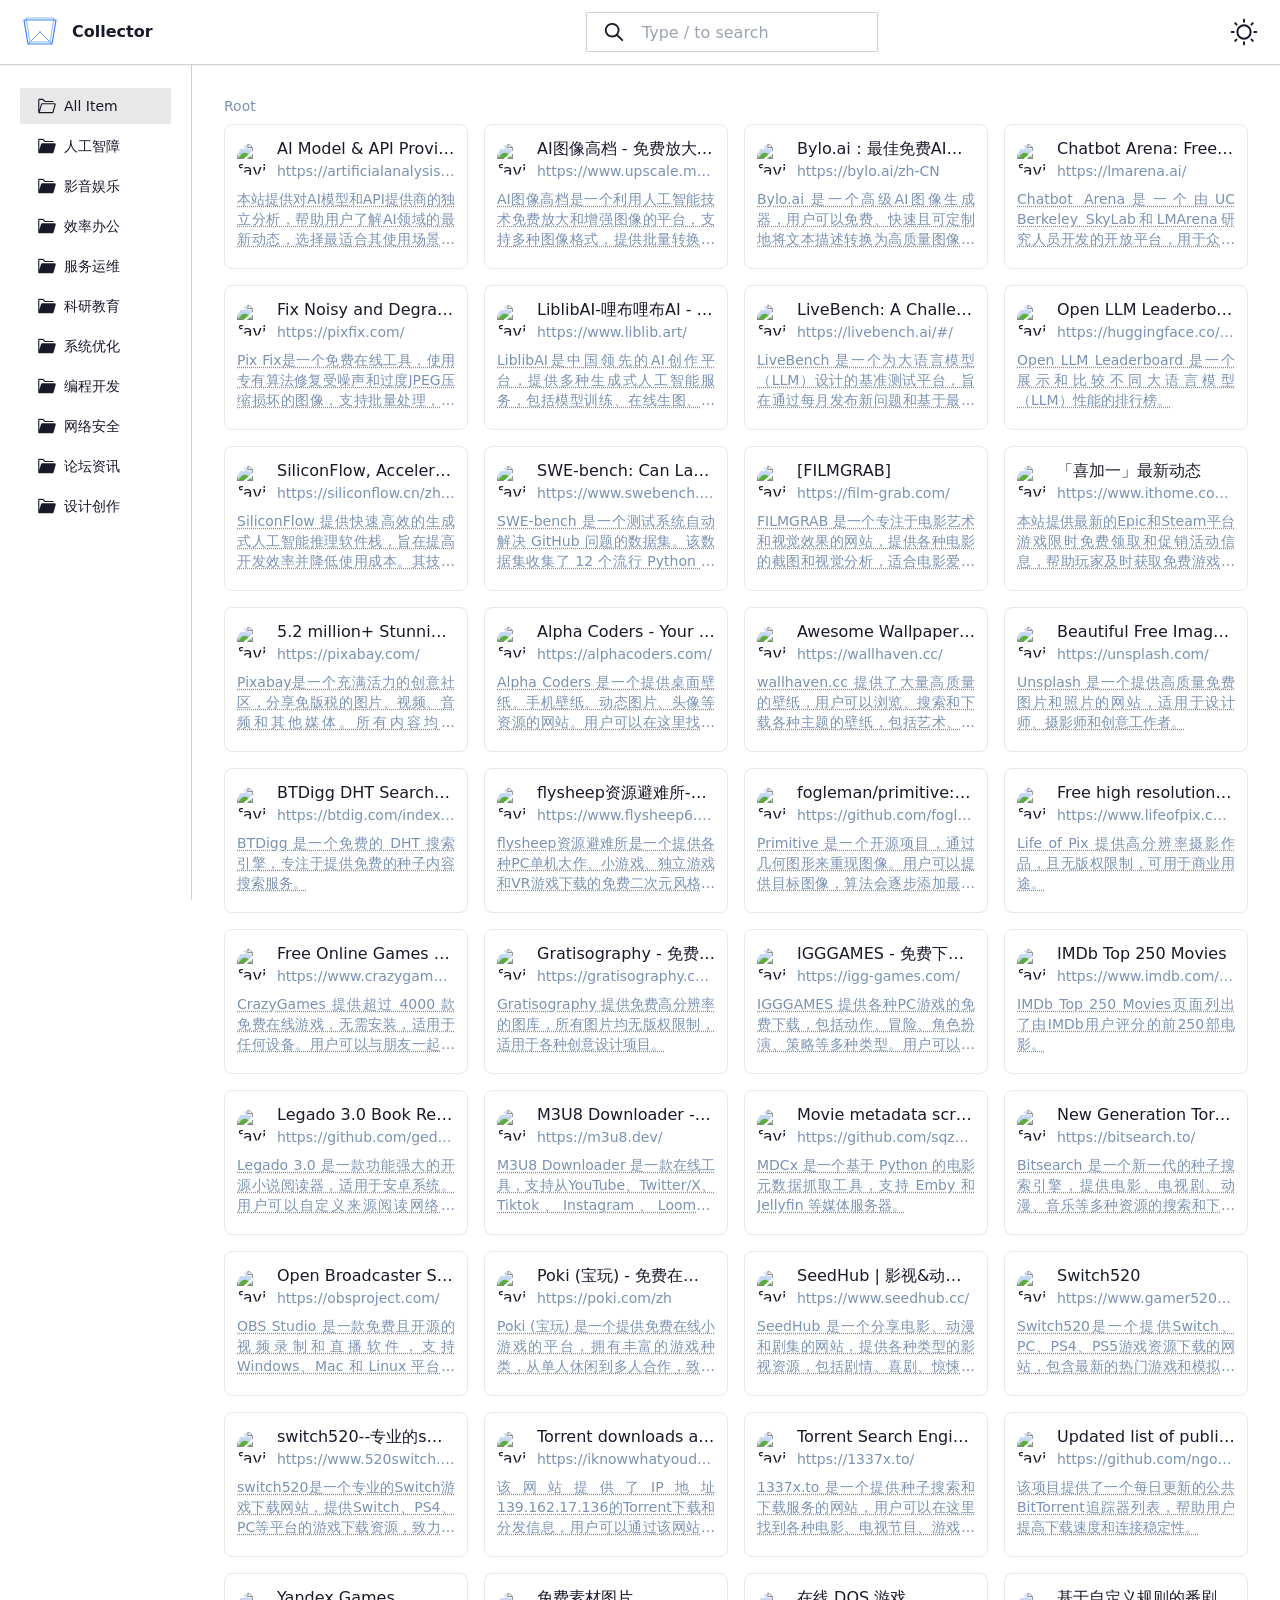
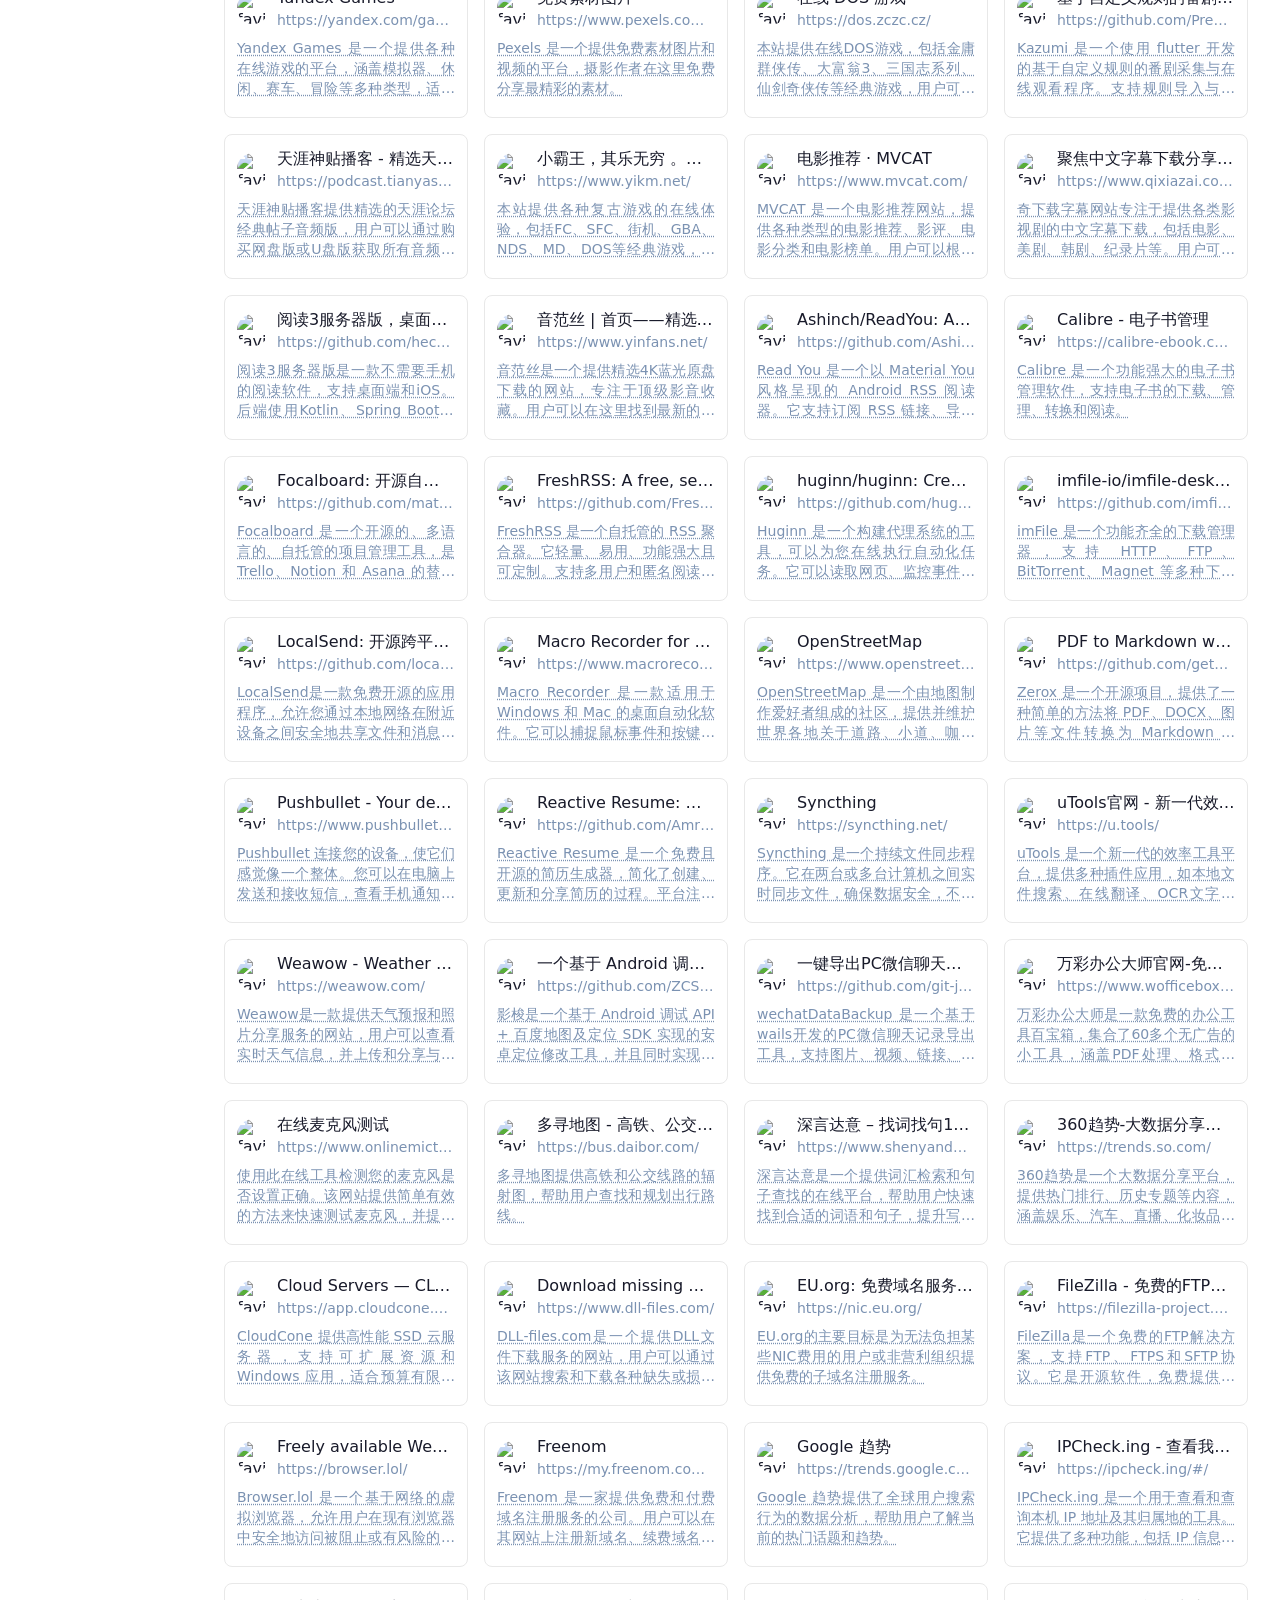
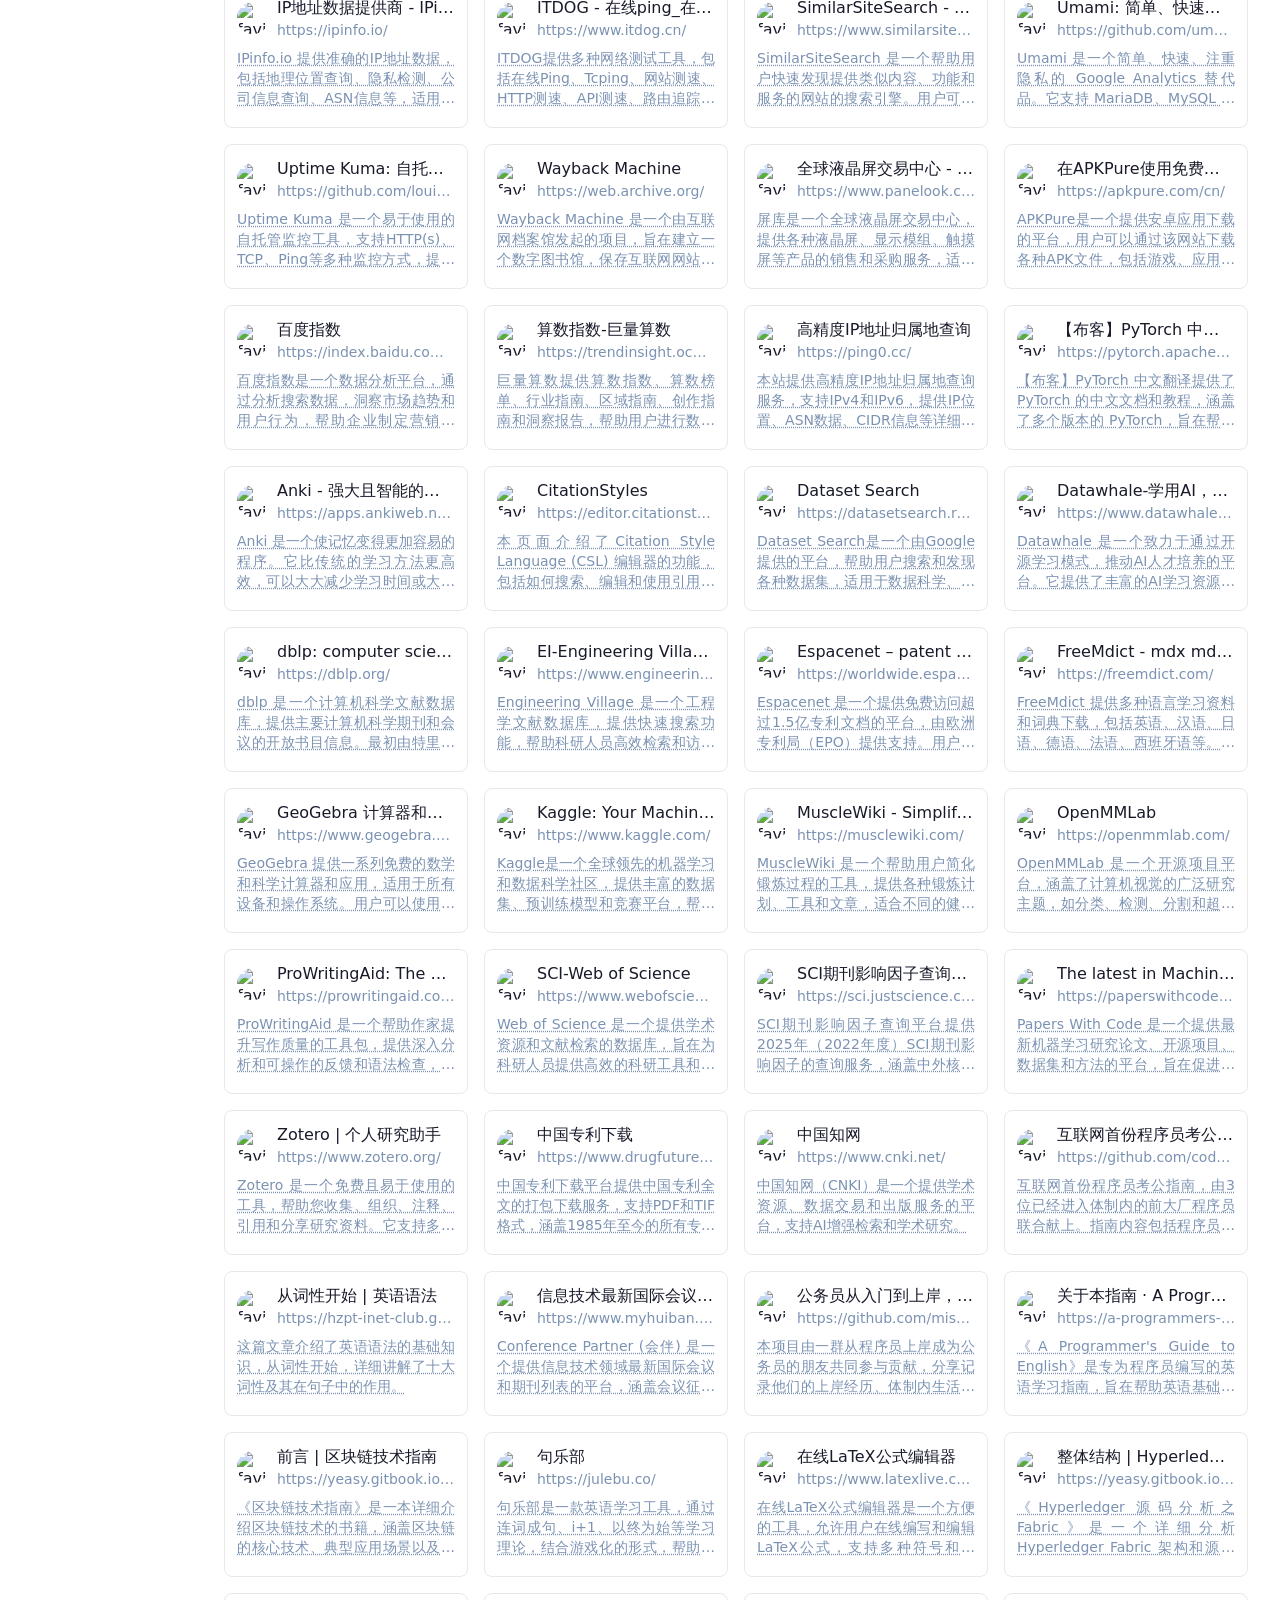
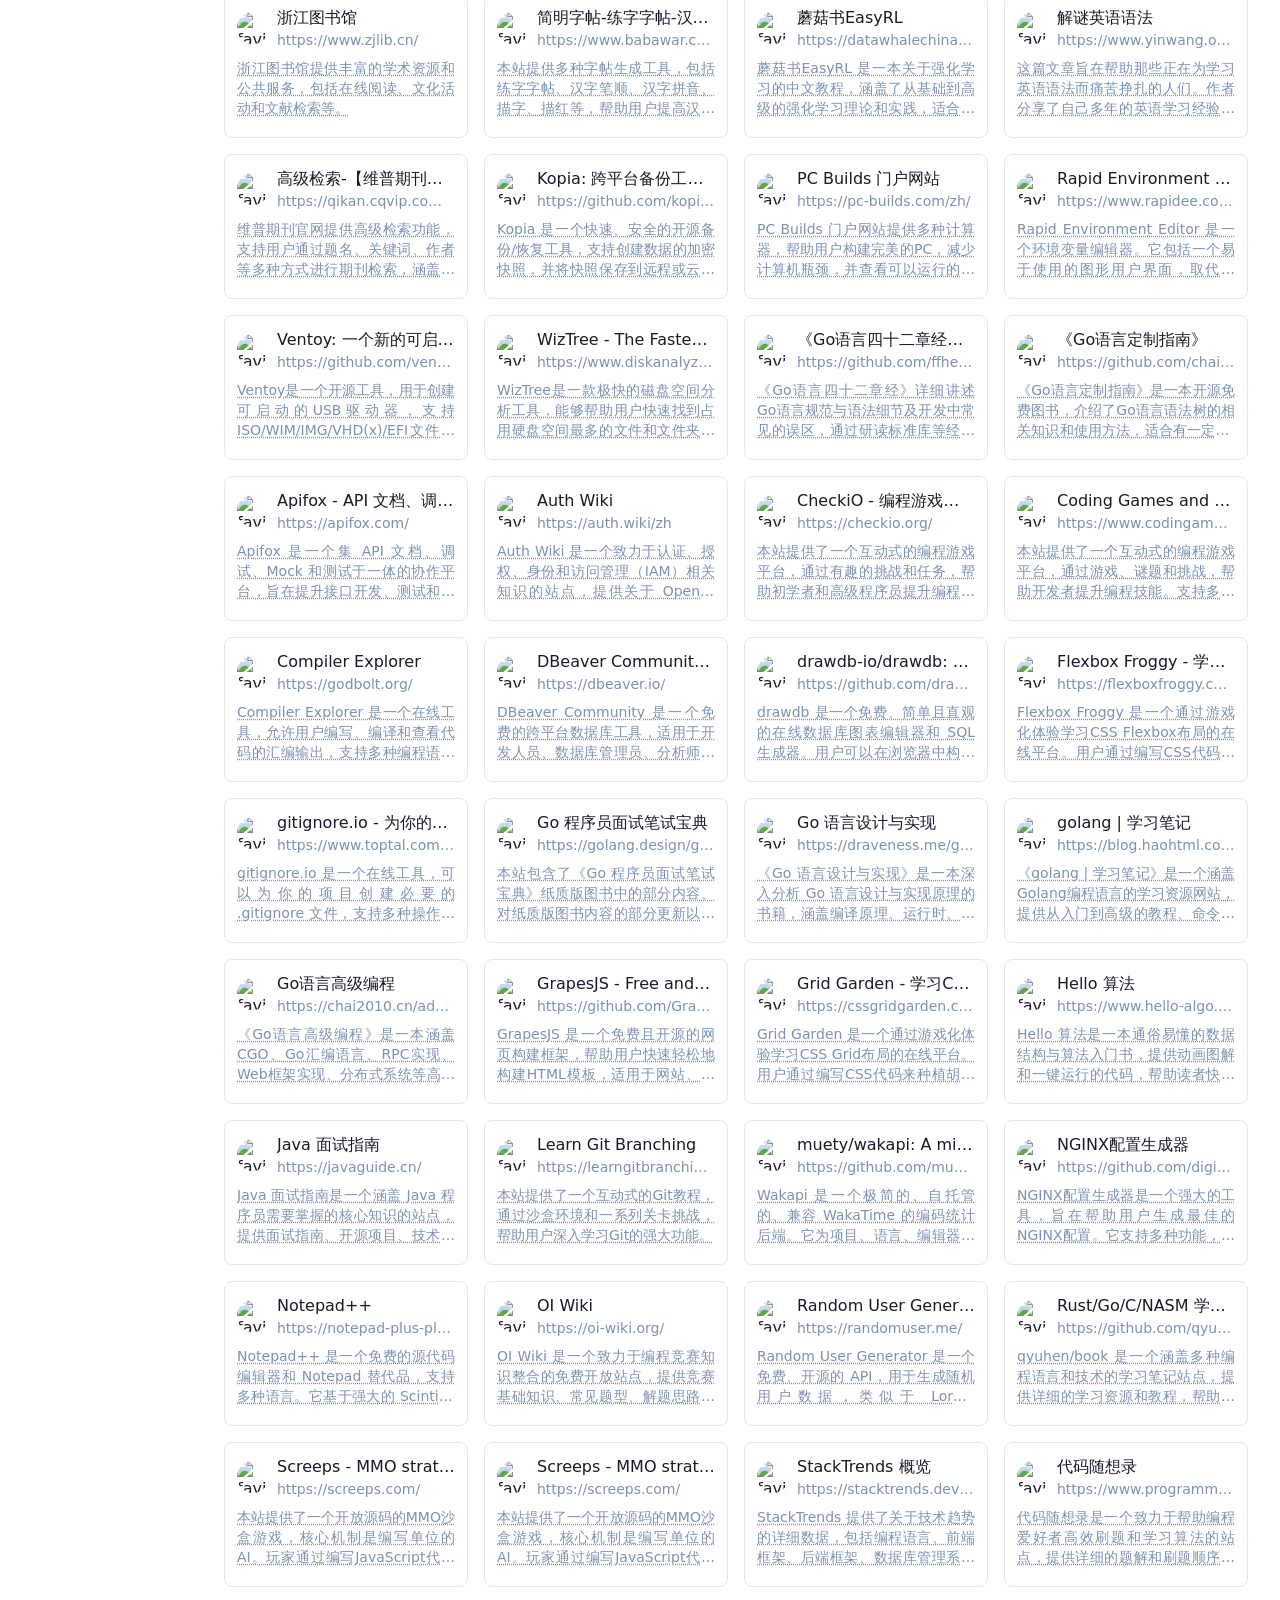
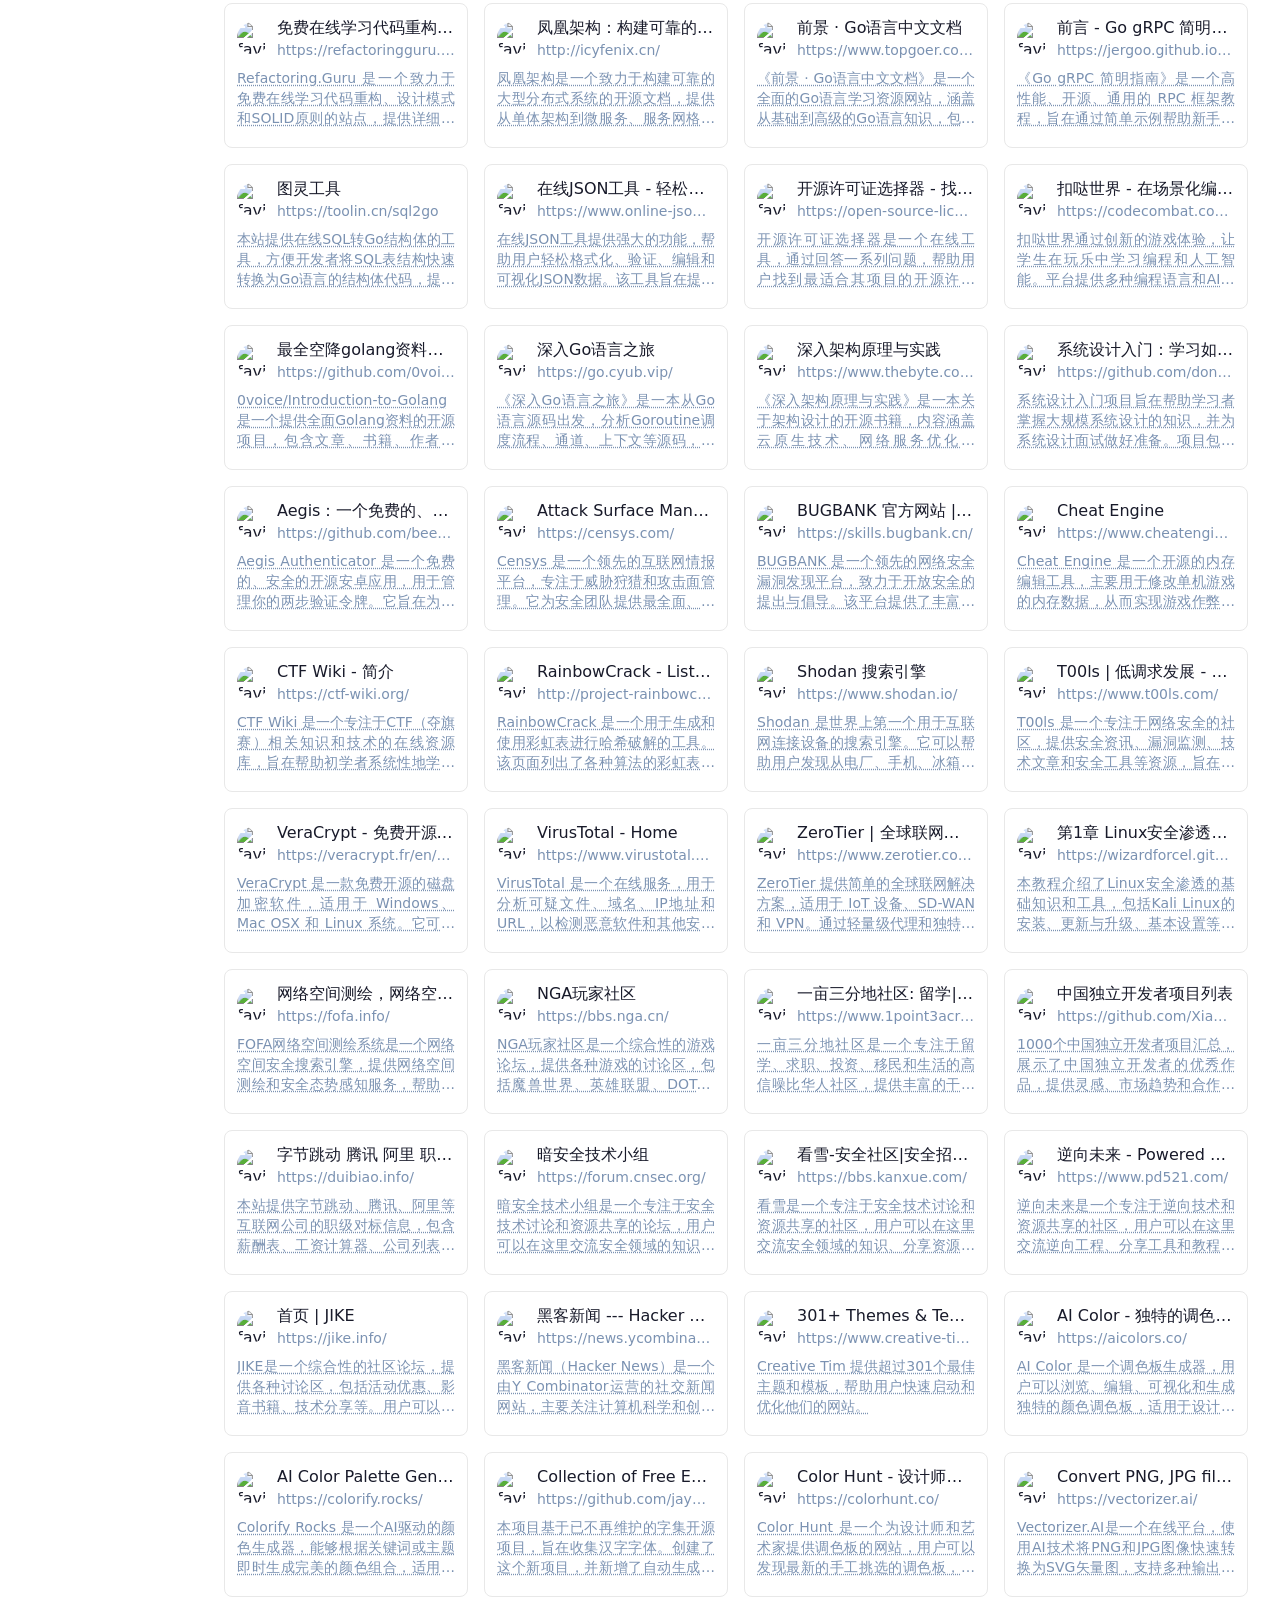
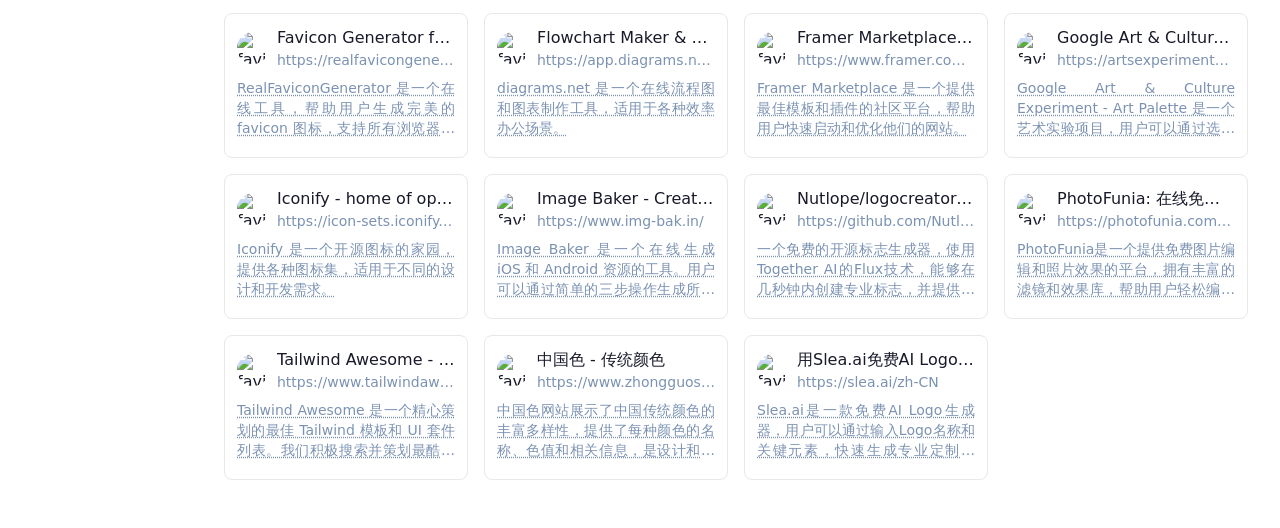
==== index.html @ 07ffb277 "Deploying to gh-pages from @ wefantasy/collector@87af1b76eba2224b1c9082d56508ee2ce9e72775 🚀" ====
<!doctype html>
<html lang="zh" dir="ltr">
	<head>
		<meta charset="utf-8" />
		<link rel="icon" href="./favicon.svg" />
		<meta name="viewport" content="width=device-width, initial-scale=1" />
		
		<link href="./_app/immutable/assets/0.CvCnv-1M.css" rel="stylesheet">
		<link rel="modulepreload" href="./_app/immutable/entry/start.BbPpZw6M.js">
		<link rel="modulepreload" href="./_app/immutable/chunks/1WNNp9eC.js">
		<link rel="modulepreload" href="./_app/immutable/chunks/D-Pk5wHr.js">
		<link rel="modulepreload" href="./_app/immutable/chunks/DCoxCnLo.js">
		<link rel="modulepreload" href="./_app/immutable/entry/app.DQoIDzy4.js">
		<link rel="modulepreload" href="./_app/immutable/chunks/DAinFpxO.js">
		<link rel="modulepreload" href="./_app/immutable/chunks/DB3QmcoM.js">
		<link rel="modulepreload" href="./_app/immutable/chunks/6rHG9aL1.js">
		<link rel="modulepreload" href="./_app/immutable/chunks/o7Ia18Yw.js">
		<link rel="modulepreload" href="./_app/immutable/chunks/DOQhGxfQ.js">
		<link rel="modulepreload" href="./_app/immutable/chunks/BMSumxwv.js">
		<link rel="modulepreload" href="./_app/immutable/chunks/B4nL1jio.js">
		<link rel="modulepreload" href="./_app/immutable/nodes/0.DgELywZ9.js">
		<link rel="modulepreload" href="./_app/immutable/chunks/DEiftDjV.js">
		<link rel="modulepreload" href="./_app/immutable/chunks/BmJGrEZt.js">
		<link rel="modulepreload" href="./_app/immutable/nodes/2.tJk9OcYy.js"><!--[--><!--[--><!--[--><!--[--><link rel="alternate" hreflang="zh" href="http://sveltekit-prerender/"><link rel="alternate" hreflang="en" href="http://sveltekit-prerender/en/"><!--]--><!--]--><!--]--><!--]--><!--[--><!--]--><title>Collector</title>
	</head>
	<body data-sveltekit-preload-data="hover">
		<div style="display: contents"><!--[--><!--[--><!----><!----><!----><nav class="fixed top-0 z-50 w-full border-b border-base-300 bg-base-100 shadow-sm"><div class="px-3 py-3 lg:px-5 lg:pl-3"><div class="flex items-center justify-between"><div class="flex items-center justify-start rtl:justify-end"><label class="swap swap-rotate focus:outline-none sm:hidden"><input type="checkbox"> <span class="swap-off icon-[mynaui--menu-solid] fill-current" style="width: 32px; height: 32px;"></span> <span class="swap-on icon-[iconamoon--close-light] fill-current" style="width: 32px; height: 32px;"></span></label> <a href="/" class="group ms-2 flex md:me-24"><img src="./favicon.svg" class="me-3 h-10" alt="Collector Logo"> <span class="text-md hidden self-center font-semibold sm:block">Collector</span></a></div> <div class="flex items-center justify-end"><label class="input input-bordered flex h-10 items-center"><span class="icon-[fluent--search-12-regular]" style="width: 24px; height: 24px;"></span> <input id="searchInput" type="text" placeholder="Type / to search" class="input input-ghost w-full max-w-xs focus:border-none" value=""></label></div> <div class="flex items-center"><div class="ms-3 flex items-center"><label class="swap swap-rotate" data-toggle-theme="dark" data-act-class="swap-active"><span class="swap-off icon-[prime--sun]" style="width: 32px; height: 32px;"></span> <span class="swap-on icon-[solar--moon-bold-duotone]" style="width: 32px; height: 32px;"></span></label></div></div></div></div></nav> <!--[!--><!--]--> <aside class="fixed left-0 top-0 z-40 h-screen -translate-x-full border-r border-base-300 bg-base-100 pt-20 transition-transform sm:w-48 sm:translate-x-0" aria-label="Sidebar"><div class="h-full overflow-y-auto px-3 pb-4"><ul class="menu space-y-1"><li><a href="/" class="group flex cursor-pointer items-center hover:bg-base-200 bg-base-200"><span class="icon-[clarity--folder-open-line]" style="width: 20px; height: 20px;"></span> <span>All Item</span></a></li> <!--[--><!--[--><li><a href="/" class="group flex cursor-pointer items-center hover:bg-base-200 "><span class="icon-[clarity--folder-open-solid]" style="width: 20px; height: 20px;"></span> <span>人工智障</span></a></li><!--]--><!--[--><li><a href="/" class="group flex cursor-pointer items-center hover:bg-base-200 "><span class="icon-[clarity--folder-open-solid]" style="width: 20px; height: 20px;"></span> <span>影音娱乐</span></a></li><!--]--><!--[--><li><a href="/" class="group flex cursor-pointer items-center hover:bg-base-200 "><span class="icon-[clarity--folder-open-solid]" style="width: 20px; height: 20px;"></span> <span>效率办公</span></a></li><!--]--><!--[--><li><a href="/" class="group flex cursor-pointer items-center hover:bg-base-200 "><span class="icon-[clarity--folder-open-solid]" style="width: 20px; height: 20px;"></span> <span>服务运维</span></a></li><!--]--><!--[--><li><a href="/" class="group flex cursor-pointer items-center hover:bg-base-200 "><span class="icon-[clarity--folder-open-solid]" style="width: 20px; height: 20px;"></span> <span>科研教育</span></a></li><!--]--><!--[--><li><a href="/" class="group flex cursor-pointer items-center hover:bg-base-200 "><span class="icon-[clarity--folder-open-solid]" style="width: 20px; height: 20px;"></span> <span>系统优化</span></a></li><!--]--><!--[--><li><a href="/" class="group flex cursor-pointer items-center hover:bg-base-200 "><span class="icon-[clarity--folder-open-solid]" style="width: 20px; height: 20px;"></span> <span>编程开发</span></a></li><!--]--><!--[--><li><a href="/" class="group flex cursor-pointer items-center hover:bg-base-200 "><span class="icon-[clarity--folder-open-solid]" style="width: 20px; height: 20px;"></span> <span>网络安全</span></a></li><!--]--><!--[--><li><a href="/" class="group flex cursor-pointer items-center hover:bg-base-200 "><span class="icon-[clarity--folder-open-solid]" style="width: 20px; height: 20px;"></span> <span>论坛资讯</span></a></li><!--]--><!--[--><li><a href="/" class="group flex cursor-pointer items-center hover:bg-base-200 "><span class="icon-[clarity--folder-open-solid]" style="width: 20px; height: 20px;"></span> <span>设计创作</span></a></li><!--]--><!--]--></ul></div></aside> <div class="p-4 sm:ml-48"><div class="mt-14 rounded-lg p-4"><div class="breadcrumbs text-sm text-secondary"><ul><li><a href="/" class="cursor-pointer">Root</a></li> <!--[--><!--]--></ul></div> <div class="mb-4 grid grid-cols-2 gap-2 sm:grid-cols-4 md:grid-cols-8 md:gap-4"><!--[--><!--[!--><div class="col-span-2 rounded-lg border border-base-200 bg-base-100 p-3"><a class="group flex cursor-pointer items-center gap-2" href="https://artificialanalysis.ai/" target="_blank"><img src="https://www.google.com/s2/favicons?domain=https://artificialanalysis.ai/&amp;sz=32" alt="favicon" class="h-8 w-8 rounded-full transition-transform duration-500 group-hover:rotate-[360deg]"> <div class="min-w-0 flex-1"><h2 class="text-md overflow-hidden truncate whitespace-nowrap">AI Model &amp; API Providers Analysis</h2> <p class="overflow-hidden truncate whitespace-nowrap text-sm text-secondary">https://artificialanalysis.ai/</p></div></a> <div class="tooltip" data-tip="本站提供对AI模型和API提供商的独立分析，帮助用户了解AI领域的最新动态，选择最适合其使用场景的模型和提供商。"><p class="mt-2 line-clamp-3 text-justify text-sm text-secondary underline decoration-dotted underline-offset-2">本站提供对AI模型和API提供商的独立分析，帮助用户了解AI领域的最新动态，选择最适合其使用场景的模型和提供商。</p></div></div><!--]--><!--[!--><div class="col-span-2 rounded-lg border border-base-200 bg-base-100 p-3"><a class="group flex cursor-pointer items-center gap-2" href="https://www.upscale.media/zh" target="_blank"><img src="https://www.google.com/s2/favicons?domain=https://www.upscale.media/zh&amp;sz=32" alt="favicon" class="h-8 w-8 rounded-full transition-transform duration-500 group-hover:rotate-[360deg]"> <div class="min-w-0 flex-1"><h2 class="text-md overflow-hidden truncate whitespace-nowrap">AI图像高档 - 免费放大和增强您的照片</h2> <p class="overflow-hidden truncate whitespace-nowrap text-sm text-secondary">https://www.upscale.media/zh</p></div></a> <div class="tooltip" data-tip="AI图像高档是一个利用人工智能技术免费放大和增强图像的平台，支持多种图像格式，提供批量转换和API集成等功能，帮助用户提升图像质量。"><p class="mt-2 line-clamp-3 text-justify text-sm text-secondary underline decoration-dotted underline-offset-2">AI图像高档是一个利用人工智能技术免费放大和增强图像的平台，支持多种图像格式，提供批量转换和API集成等功能，帮助用户提升图像质量。</p></div></div><!--]--><!--[!--><div class="col-span-2 rounded-lg border border-base-200 bg-base-100 p-3"><a class="group flex cursor-pointer items-center gap-2" href="https://bylo.ai/zh-CN" target="_blank"><img src="https://www.google.com/s2/favicons?domain=https://bylo.ai/zh-CN&amp;sz=32" alt="favicon" class="h-8 w-8 rounded-full transition-transform duration-500 group-hover:rotate-[360deg]"> <div class="min-w-0 flex-1"><h2 class="text-md overflow-hidden truncate whitespace-nowrap">Bylo.ai：最佳免费AI图像生成器</h2> <p class="overflow-hidden truncate whitespace-nowrap text-sm text-secondary">https://bylo.ai/zh-CN</p></div></a> <div class="tooltip" data-tip="Bylo.ai 是一个高级AI图像生成器，用户可以免费、快速且可定制地将文本描述转换为高质量图像。支持负面提示和多种模型（包括流行的Flux AI图像生成器），适用于需要精确控制视觉输出的用户。"><p class="mt-2 line-clamp-3 text-justify text-sm text-secondary underline decoration-dotted underline-offset-2">Bylo.ai 是一个高级AI图像生成器，用户可以免费、快速且可定制地将文本描述转换为高质量图像。支持负面提示和多种模型（包括流行的Flux AI图像生成器），适用于需要精确控制视觉输出的用户。</p></div></div><!--]--><!--[!--><div class="col-span-2 rounded-lg border border-base-200 bg-base-100 p-3"><a class="group flex cursor-pointer items-center gap-2" href="https://lmarena.ai/" target="_blank"><img src="https://www.google.com/s2/favicons?domain=https://lmarena.ai/&amp;sz=32" alt="favicon" class="h-8 w-8 rounded-full transition-transform duration-500 group-hover:rotate-[360deg]"> <div class="min-w-0 flex-1"><h2 class="text-md overflow-hidden truncate whitespace-nowrap">Chatbot Arena: Free AI Chat to Compare &amp; Test Best AI Chatbots</h2> <p class="overflow-hidden truncate whitespace-nowrap text-sm text-secondary">https://lmarena.ai/</p></div></a> <div class="tooltip" data-tip="Chatbot Arena是一个由UC Berkeley SkyLab和LMArena研究人员开发的开放平台，用于众包AI基准测试。该平台通过Bradley-Terry模型生成实时排行榜，评估最佳LLM和AI聊天机器人。"><p class="mt-2 line-clamp-3 text-justify text-sm text-secondary underline decoration-dotted underline-offset-2">Chatbot Arena是一个由UC Berkeley SkyLab和LMArena研究人员开发的开放平台，用于众包AI基准测试。该平台通过Bradley-Terry模型生成实时排行榜，评估最佳LLM和AI聊天机器人。</p></div></div><!--]--><!--[!--><div class="col-span-2 rounded-lg border border-base-200 bg-base-100 p-3"><a class="group flex cursor-pointer items-center gap-2" href="https://pixfix.com/" target="_blank"><img src="https://www.google.com/s2/favicons?domain=https://pixfix.com/&amp;sz=32" alt="favicon" class="h-8 w-8 rounded-full transition-transform duration-500 group-hover:rotate-[360deg]"> <div class="min-w-0 flex-1"><h2 class="text-md overflow-hidden truncate whitespace-nowrap">Fix Noisy and Degraded Images - Pix Fix</h2> <p class="overflow-hidden truncate whitespace-nowrap text-sm text-secondary">https://pixfix.com/</p></div></a> <div class="tooltip" data-tip="Pix Fix是一个免费在线工具，使用专有算法修复受噪声和过度JPEG压缩损坏的图像，支持批量处理，确保图像安全。"><p class="mt-2 line-clamp-3 text-justify text-sm text-secondary underline decoration-dotted underline-offset-2">Pix Fix是一个免费在线工具，使用专有算法修复受噪声和过度JPEG压缩损坏的图像，支持批量处理，确保图像安全。</p></div></div><!--]--><!--[!--><div class="col-span-2 rounded-lg border border-base-200 bg-base-100 p-3"><a class="group flex cursor-pointer items-center gap-2" href="https://www.liblib.art/" target="_blank"><img src="https://www.google.com/s2/favicons?domain=https://www.liblib.art/&amp;sz=32" alt="favicon" class="h-8 w-8 rounded-full transition-transform duration-500 group-hover:rotate-[360deg]"> <div class="min-w-0 flex-1"><h2 class="text-md overflow-hidden truncate whitespace-nowrap">LiblibAI-哩布哩布AI - 中国领先的AI创作平台</h2> <p class="overflow-hidden truncate whitespace-nowrap text-sm text-secondary">https://www.liblib.art/</p></div></a> <div class="tooltip" data-tip="LiblibAI是中国领先的AI创作平台，提供多种生成式人工智能服务，包括模型训练、在线生图、工作流等，帮助用户实现创作灵感。"><p class="mt-2 line-clamp-3 text-justify text-sm text-secondary underline decoration-dotted underline-offset-2">LiblibAI是中国领先的AI创作平台，提供多种生成式人工智能服务，包括模型训练、在线生图、工作流等，帮助用户实现创作灵感。</p></div></div><!--]--><!--[!--><div class="col-span-2 rounded-lg border border-base-200 bg-base-100 p-3"><a class="group flex cursor-pointer items-center gap-2" href="https://livebench.ai/#/" target="_blank"><img src="https://www.google.com/s2/favicons?domain=https://livebench.ai/#/&amp;sz=32" alt="favicon" class="h-8 w-8 rounded-full transition-transform duration-500 group-hover:rotate-[360deg]"> <div class="min-w-0 flex-1"><h2 class="text-md overflow-hidden truncate whitespace-nowrap">LiveBench: A Challenging, Contamination-Free LLM Benchmark</h2> <p class="overflow-hidden truncate whitespace-nowrap text-sm text-secondary">https://livebench.ai/#/</p></div></a> <div class="tooltip" data-tip="LiveBench 是一个为大语言模型（LLM）设计的基准测试平台，旨在通过每月发布新问题和基于最新数据集、论文、新闻文章和电影简介的问题来限制潜在的污染。每个问题都有可验证的客观答案，允许准确和自动评分。"><p class="mt-2 line-clamp-3 text-justify text-sm text-secondary underline decoration-dotted underline-offset-2">LiveBench 是一个为大语言模型（LLM）设计的基准测试平台，旨在通过每月发布新问题和基于最新数据集、论文、新闻文章和电影简介的问题来限制潜在的污染。每个问题都有可验证的客观答案，允许准确和自动评分。</p></div></div><!--]--><!--[!--><div class="col-span-2 rounded-lg border border-base-200 bg-base-100 p-3"><a class="group flex cursor-pointer items-center gap-2" href="https://huggingface.co/spaces/open-llm-leaderboard/open_llm_leaderboard#/" target="_blank"><img src="https://www.google.com/s2/favicons?domain=https://huggingface.co/spaces/open-llm-leaderboard/open_llm_leaderboard#/&amp;sz=32" alt="favicon" class="h-8 w-8 rounded-full transition-transform duration-500 group-hover:rotate-[360deg]"> <div class="min-w-0 flex-1"><h2 class="text-md overflow-hidden truncate whitespace-nowrap">Open LLM Leaderboard</h2> <p class="overflow-hidden truncate whitespace-nowrap text-sm text-secondary">https://huggingface.co/spaces/open-llm-leaderboard/open_llm_leaderboard#/</p></div></a> <div class="tooltip" data-tip="Open LLM Leaderboard 是一个展示和比较不同大语言模型（LLM）性能的排行榜。"><p class="mt-2 line-clamp-3 text-justify text-sm text-secondary underline decoration-dotted underline-offset-2">Open LLM Leaderboard 是一个展示和比较不同大语言模型（LLM）性能的排行榜。</p></div></div><!--]--><!--[!--><div class="col-span-2 rounded-lg border border-base-200 bg-base-100 p-3"><a class="group flex cursor-pointer items-center gap-2" href="https://siliconflow.cn/zh-cn/" target="_blank"><img src="https://www.google.com/s2/favicons?domain=https://siliconflow.cn/zh-cn/&amp;sz=32" alt="favicon" class="h-8 w-8 rounded-full transition-transform duration-500 group-hover:rotate-[360deg]"> <div class="min-w-0 flex-1"><h2 class="text-md overflow-hidden truncate whitespace-nowrap">SiliconFlow, Accelerate AGI to Benefit Humanity</h2> <p class="overflow-hidden truncate whitespace-nowrap text-sm text-secondary">https://siliconflow.cn/zh-cn/</p></div></a> <div class="tooltip" data-tip="SiliconFlow 提供快速高效的生成式人工智能推理软件栈，旨在提高开发效率并降低使用成本。其技术栈包括快速图像生成能力和低时延高吞吐的LLM推理能力。"><p class="mt-2 line-clamp-3 text-justify text-sm text-secondary underline decoration-dotted underline-offset-2">SiliconFlow 提供快速高效的生成式人工智能推理软件栈，旨在提高开发效率并降低使用成本。其技术栈包括快速图像生成能力和低时延高吞吐的LLM推理能力。</p></div></div><!--]--><!--[!--><div class="col-span-2 rounded-lg border border-base-200 bg-base-100 p-3"><a class="group flex cursor-pointer items-center gap-2" href="https://www.swebench.com/" target="_blank"><img src="https://www.google.com/s2/favicons?domain=https://www.swebench.com/&amp;sz=32" alt="favicon" class="h-8 w-8 rounded-full transition-transform duration-500 group-hover:rotate-[360deg]"> <div class="min-w-0 flex-1"><h2 class="text-md overflow-hidden truncate whitespace-nowrap">SWE-bench: Can Language Models Resolve Real-World GitHub Issues?</h2> <p class="overflow-hidden truncate whitespace-nowrap text-sm text-secondary">https://www.swebench.com/</p></div></a> <div class="tooltip" data-tip="SWE-bench 是一个测试系统自动解决 GitHub 问题的数据集。该数据集收集了 12 个流行 Python 仓库中的 2294 个 Issue-Pull Request 对。评估通过单元测试验证，使用 PR 后的行为作为参考解决方案。"><p class="mt-2 line-clamp-3 text-justify text-sm text-secondary underline decoration-dotted underline-offset-2">SWE-bench 是一个测试系统自动解决 GitHub 问题的数据集。该数据集收集了 12 个流行 Python 仓库中的 2294 个 Issue-Pull Request 对。评估通过单元测试验证，使用 PR 后的行为作为参考解决方案。</p></div></div><!--]--><!--[!--><div class="col-span-2 rounded-lg border border-base-200 bg-base-100 p-3"><a class="group flex cursor-pointer items-center gap-2" href="https://film-grab.com/" target="_blank"><img src="https://www.google.com/s2/favicons?domain=https://film-grab.com/&amp;sz=32" alt="favicon" class="h-8 w-8 rounded-full transition-transform duration-500 group-hover:rotate-[360deg]"> <div class="min-w-0 flex-1"><h2 class="text-md overflow-hidden truncate whitespace-nowrap">[FILMGRAB]</h2> <p class="overflow-hidden truncate whitespace-nowrap text-sm text-secondary">https://film-grab.com/</p></div></a> <div class="tooltip" data-tip="FILMGRAB 是一个专注于电影艺术和视觉效果的网站，提供各种电影的截图和视觉分析，适合电影爱好者和研究者。"><p class="mt-2 line-clamp-3 text-justify text-sm text-secondary underline decoration-dotted underline-offset-2">FILMGRAB 是一个专注于电影艺术和视觉效果的网站，提供各种电影的截图和视觉分析，适合电影爱好者和研究者。</p></div></div><!--]--><!--[!--><div class="col-span-2 rounded-lg border border-base-200 bg-base-100 p-3"><a class="group flex cursor-pointer items-center gap-2" href="https://www.ithome.com/zt/xijiayi" target="_blank"><img src="https://www.google.com/s2/favicons?domain=https://www.ithome.com/zt/xijiayi&amp;sz=32" alt="favicon" class="h-8 w-8 rounded-full transition-transform duration-500 group-hover:rotate-[360deg]"> <div class="min-w-0 flex-1"><h2 class="text-md overflow-hidden truncate whitespace-nowrap">「喜加一」最新动态</h2> <p class="overflow-hidden truncate whitespace-nowrap text-sm text-secondary">https://www.ithome.com/zt/xijiayi</p></div></a> <div class="tooltip" data-tip="本站提供最新的Epic和Steam平台游戏限时免费领取和促销活动信息，帮助玩家及时获取免费游戏和优惠。"><p class="mt-2 line-clamp-3 text-justify text-sm text-secondary underline decoration-dotted underline-offset-2">本站提供最新的Epic和Steam平台游戏限时免费领取和促销活动信息，帮助玩家及时获取免费游戏和优惠。</p></div></div><!--]--><!--[!--><div class="col-span-2 rounded-lg border border-base-200 bg-base-100 p-3"><a class="group flex cursor-pointer items-center gap-2" href="https://pixabay.com/" target="_blank"><img src="https://www.google.com/s2/favicons?domain=https://pixabay.com/&amp;sz=32" alt="favicon" class="h-8 w-8 rounded-full transition-transform duration-500 group-hover:rotate-[360deg]"> <div class="min-w-0 flex-1"><h2 class="text-md overflow-hidden truncate whitespace-nowrap">5.2 million+ Stunning Free Images to Use Anywhere - Pixabay</h2> <p class="overflow-hidden truncate whitespace-nowrap text-sm text-secondary">https://pixabay.com/</p></div></a> <div class="tooltip" data-tip="Pixabay是一个充满活力的创意社区，分享免版税的图片、视频、音频和其他媒体。所有内容均由Pixabay根据内容许可发布，可以安全使用，无需获得许可或给予艺术家信用，即使是某些商业用途。"><p class="mt-2 line-clamp-3 text-justify text-sm text-secondary underline decoration-dotted underline-offset-2">Pixabay是一个充满活力的创意社区，分享免版税的图片、视频、音频和其他媒体。所有内容均由Pixabay根据内容许可发布，可以安全使用，无需获得许可或给予艺术家信用，即使是某些商业用途。</p></div></div><!--]--><!--[!--><div class="col-span-2 rounded-lg border border-base-200 bg-base-100 p-3"><a class="group flex cursor-pointer items-center gap-2" href="https://alphacoders.com/" target="_blank"><img src="https://www.google.com/s2/favicons?domain=https://alphacoders.com/&amp;sz=32" alt="favicon" class="h-8 w-8 rounded-full transition-transform duration-500 group-hover:rotate-[360deg]"> <div class="min-w-0 flex-1"><h2 class="text-md overflow-hidden truncate whitespace-nowrap">Alpha Coders - Your Source For Desktop Wallpapers, Phone Wallpapers, Gifs, PFP, and More!</h2> <p class="overflow-hidden truncate whitespace-nowrap text-sm text-secondary">https://alphacoders.com/</p></div></a> <div class="tooltip" data-tip="Alpha Coders 是一个提供桌面壁纸、手机壁纸、动态图片、头像等资源的网站。用户可以在这里找到各种高清壁纸、个性化头像和有趣的动态图片，并参与社区活动。"><p class="mt-2 line-clamp-3 text-justify text-sm text-secondary underline decoration-dotted underline-offset-2">Alpha Coders 是一个提供桌面壁纸、手机壁纸、动态图片、头像等资源的网站。用户可以在这里找到各种高清壁纸、个性化头像和有趣的动态图片，并参与社区活动。</p></div></div><!--]--><!--[!--><div class="col-span-2 rounded-lg border border-base-200 bg-base-100 p-3"><a class="group flex cursor-pointer items-center gap-2" href="https://wallhaven.cc/" target="_blank"><img src="https://www.google.com/s2/favicons?domain=https://wallhaven.cc/&amp;sz=32" alt="favicon" class="h-8 w-8 rounded-full transition-transform duration-500 group-hover:rotate-[360deg]"> <div class="min-w-0 flex-1"><h2 class="text-md overflow-hidden truncate whitespace-nowrap">Awesome Wallpapers - wallhaven.cc</h2> <p class="overflow-hidden truncate whitespace-nowrap text-sm text-secondary">https://wallhaven.cc/</p></div></a> <div class="tooltip" data-tip="wallhaven.cc 提供了大量高质量的壁纸，用户可以浏览、搜索和下载各种主题的壁纸，包括艺术、动漫、游戏等。"><p class="mt-2 line-clamp-3 text-justify text-sm text-secondary underline decoration-dotted underline-offset-2">wallhaven.cc 提供了大量高质量的壁纸，用户可以浏览、搜索和下载各种主题的壁纸，包括艺术、动漫、游戏等。</p></div></div><!--]--><!--[!--><div class="col-span-2 rounded-lg border border-base-200 bg-base-100 p-3"><a class="group flex cursor-pointer items-center gap-2" href="https://unsplash.com/" target="_blank"><img src="https://www.google.com/s2/favicons?domain=https://unsplash.com/&amp;sz=32" alt="favicon" class="h-8 w-8 rounded-full transition-transform duration-500 group-hover:rotate-[360deg]"> <div class="min-w-0 flex-1"><h2 class="text-md overflow-hidden truncate whitespace-nowrap">Beautiful Free Images &amp; Pictures</h2> <p class="overflow-hidden truncate whitespace-nowrap text-sm text-secondary">https://unsplash.com/</p></div></a> <div class="tooltip" data-tip="Unsplash 是一个提供高质量免费图片和照片的网站，适用于设计师、摄影师和创意工作者。"><p class="mt-2 line-clamp-3 text-justify text-sm text-secondary underline decoration-dotted underline-offset-2">Unsplash 是一个提供高质量免费图片和照片的网站，适用于设计师、摄影师和创意工作者。</p></div></div><!--]--><!--[!--><div class="col-span-2 rounded-lg border border-base-200 bg-base-100 p-3"><a class="group flex cursor-pointer items-center gap-2" href="https://btdig.com/index.htm" target="_blank"><img src="https://www.google.com/s2/favicons?domain=https://btdig.com/index.htm&amp;sz=32" alt="favicon" class="h-8 w-8 rounded-full transition-transform duration-500 group-hover:rotate-[360deg]"> <div class="min-w-0 flex-1"><h2 class="text-md overflow-hidden truncate whitespace-nowrap">BTDigg DHT Search Engine: Free Search Engine For Free Torrent Content</h2> <p class="overflow-hidden truncate whitespace-nowrap text-sm text-secondary">https://btdig.com/index.htm</p></div></a> <div class="tooltip" data-tip="BTDigg 是一个免费的 DHT 搜索引擎，专注于提供免费的种子内容搜索服务。"><p class="mt-2 line-clamp-3 text-justify text-sm text-secondary underline decoration-dotted underline-offset-2">BTDigg 是一个免费的 DHT 搜索引擎，专注于提供免费的种子内容搜索服务。</p></div></div><!--]--><!--[!--><div class="col-span-2 rounded-lg border border-base-200 bg-base-100 p-3"><a class="group flex cursor-pointer items-center gap-2" href="https://www.flysheep6.com/" target="_blank"><img src="https://www.google.com/s2/favicons?domain=https://www.flysheep6.com/&amp;sz=32" alt="favicon" class="h-8 w-8 rounded-full transition-transform duration-500 group-hover:rotate-[360deg]"> <div class="min-w-0 flex-1"><h2 class="text-md overflow-hidden truncate whitespace-nowrap">flysheep资源避难所-一个免费的二次元风格下载站</h2> <p class="overflow-hidden truncate whitespace-nowrap text-sm text-secondary">https://www.flysheep6.com/</p></div></a> <div class="tooltip" data-tip="flysheep资源避难所是一个提供各种PC单机大作、小游戏、独立游戏和VR游戏下载的免费二次元风格网站。"><p class="mt-2 line-clamp-3 text-justify text-sm text-secondary underline decoration-dotted underline-offset-2">flysheep资源避难所是一个提供各种PC单机大作、小游戏、独立游戏和VR游戏下载的免费二次元风格网站。</p></div></div><!--]--><!--[!--><div class="col-span-2 rounded-lg border border-base-200 bg-base-100 p-3"><a class="group flex cursor-pointer items-center gap-2" href="https://github.com/fogleman/primitive" target="_blank"><img src="https://www.google.com/s2/favicons?domain=https://github.com/fogleman/primitive&amp;sz=32" alt="favicon" class="h-8 w-8 rounded-full transition-transform duration-500 group-hover:rotate-[360deg]"> <div class="min-w-0 flex-1"><h2 class="text-md overflow-hidden truncate whitespace-nowrap">fogleman/primitive: 用几何图形重现图像</h2> <p class="overflow-hidden truncate whitespace-nowrap text-sm text-secondary">https://github.com/fogleman/primitive</p></div></a> <div class="tooltip" data-tip="Primitive 是一个开源项目，通过几何图形来重现图像。用户可以提供目标图像，算法会逐步添加最优形状来最小化目标图像与绘制图像之间的误差。支持多种输出格式，包括 PNG、JPG、SVG 和 GIF。"><p class="mt-2 line-clamp-3 text-justify text-sm text-secondary underline decoration-dotted underline-offset-2">Primitive 是一个开源项目，通过几何图形来重现图像。用户可以提供目标图像，算法会逐步添加最优形状来最小化目标图像与绘制图像之间的误差。支持多种输出格式，包括 PNG、JPG、SVG 和 GIF。</p></div></div><!--]--><!--[!--><div class="col-span-2 rounded-lg border border-base-200 bg-base-100 p-3"><a class="group flex cursor-pointer items-center gap-2" href="https://www.lifeofpix.com/" target="_blank"><img src="https://www.google.com/s2/favicons?domain=https://www.lifeofpix.com/&amp;sz=32" alt="favicon" class="h-8 w-8 rounded-full transition-transform duration-500 group-hover:rotate-[360deg]"> <div class="min-w-0 flex-1"><h2 class="text-md overflow-hidden truncate whitespace-nowrap">Free high resolution photography</h2> <p class="overflow-hidden truncate whitespace-nowrap text-sm text-secondary">https://www.lifeofpix.com/</p></div></a> <div class="tooltip" data-tip="Life of Pix 提供高分辨率摄影作品，且无版权限制，可用于商业用途。"><p class="mt-2 line-clamp-3 text-justify text-sm text-secondary underline decoration-dotted underline-offset-2">Life of Pix 提供高分辨率摄影作品，且无版权限制，可用于商业用途。</p></div></div><!--]--><!--[!--><div class="col-span-2 rounded-lg border border-base-200 bg-base-100 p-3"><a class="group flex cursor-pointer items-center gap-2" href="https://www.crazygames.com/" target="_blank"><img src="https://www.google.com/s2/favicons?domain=https://www.crazygames.com/&amp;sz=32" alt="favicon" class="h-8 w-8 rounded-full transition-transform duration-500 group-hover:rotate-[360deg]"> <div class="min-w-0 flex-1"><h2 class="text-md overflow-hidden truncate whitespace-nowrap">Free Online Games on CrazyGames</h2> <p class="overflow-hidden truncate whitespace-nowrap text-sm text-secondary">https://www.crazygames.com/</p></div></a> <div class="tooltip" data-tip="CrazyGames 提供超过 4000 款免费在线游戏，无需安装，适用于任何设备。用户可以与朋友一起玩各种类型的游戏，包括动作、冒险、益智、体育等。"><p class="mt-2 line-clamp-3 text-justify text-sm text-secondary underline decoration-dotted underline-offset-2">CrazyGames 提供超过 4000 款免费在线游戏，无需安装，适用于任何设备。用户可以与朋友一起玩各种类型的游戏，包括动作、冒险、益智、体育等。</p></div></div><!--]--><!--[!--><div class="col-span-2 rounded-lg border border-base-200 bg-base-100 p-3"><a class="group flex cursor-pointer items-center gap-2" href="https://gratisography.com/" target="_blank"><img src="https://www.google.com/s2/favicons?domain=https://gratisography.com/&amp;sz=32" alt="favicon" class="h-8 w-8 rounded-full transition-transform duration-500 group-hover:rotate-[360deg]"> <div class="min-w-0 flex-1"><h2 class="text-md overflow-hidden truncate whitespace-nowrap">Gratisography - 免费高分辨率图库</h2> <p class="overflow-hidden truncate whitespace-nowrap text-sm text-secondary">https://gratisography.com/</p></div></a> <div class="tooltip" data-tip="Gratisography 提供免费高分辨率的图库，所有图片均无版权限制，适用于各种创意设计项目。"><p class="mt-2 line-clamp-3 text-justify text-sm text-secondary underline decoration-dotted underline-offset-2">Gratisography 提供免费高分辨率的图库，所有图片均无版权限制，适用于各种创意设计项目。</p></div></div><!--]--><!--[!--><div class="col-span-2 rounded-lg border border-base-200 bg-base-100 p-3"><a class="group flex cursor-pointer items-center gap-2" href="https://igg-games.com/" target="_blank"><img src="https://www.google.com/s2/favicons?domain=https://igg-games.com/&amp;sz=32" alt="favicon" class="h-8 w-8 rounded-full transition-transform duration-500 group-hover:rotate-[360deg]"> <div class="min-w-0 flex-1"><h2 class="text-md overflow-hidden truncate whitespace-nowrap">IGGGAMES - 免费下载PC游戏 - 直接链接 - 种子</h2> <p class="overflow-hidden truncate whitespace-nowrap text-sm text-secondary">https://igg-games.com/</p></div></a> <div class="tooltip" data-tip="IGGGAMES 提供各种PC游戏的免费下载，包括动作、冒险、角色扮演、策略等多种类型。用户可以通过直接链接或种子下载游戏。"><p class="mt-2 line-clamp-3 text-justify text-sm text-secondary underline decoration-dotted underline-offset-2">IGGGAMES 提供各种PC游戏的免费下载，包括动作、冒险、角色扮演、策略等多种类型。用户可以通过直接链接或种子下载游戏。</p></div></div><!--]--><!--[!--><div class="col-span-2 rounded-lg border border-base-200 bg-base-100 p-3"><a class="group flex cursor-pointer items-center gap-2" href="https://www.imdb.com/chart/top/" target="_blank"><img src="https://www.google.com/s2/favicons?domain=https://www.imdb.com/chart/top/&amp;sz=32" alt="favicon" class="h-8 w-8 rounded-full transition-transform duration-500 group-hover:rotate-[360deg]"> <div class="min-w-0 flex-1"><h2 class="text-md overflow-hidden truncate whitespace-nowrap">IMDb Top 250 Movies</h2> <p class="overflow-hidden truncate whitespace-nowrap text-sm text-secondary">https://www.imdb.com/chart/top/</p></div></a> <div class="tooltip" data-tip="IMDb Top 250 Movies页面列出了由IMDb用户评分的前250部电影。"><p class="mt-2 line-clamp-3 text-justify text-sm text-secondary underline decoration-dotted underline-offset-2">IMDb Top 250 Movies页面列出了由IMDb用户评分的前250部电影。</p></div></div><!--]--><!--[!--><div class="col-span-2 rounded-lg border border-base-200 bg-base-100 p-3"><a class="group flex cursor-pointer items-center gap-2" href="https://github.com/gedoor/legado" target="_blank"><img src="https://www.google.com/s2/favicons?domain=https://github.com/gedoor/legado&amp;sz=32" alt="favicon" class="h-8 w-8 rounded-full transition-transform duration-500 group-hover:rotate-[360deg]"> <div class="min-w-0 flex-1"><h2 class="text-md overflow-hidden truncate whitespace-nowrap">Legado 3.0 Book Reader with powerful controls &amp; full functions❤️阅读3.0</h2> <p class="overflow-hidden truncate whitespace-nowrap text-sm text-secondary">https://github.com/gedoor/legado</p></div></a> <div class="tooltip" data-tip="Legado 3.0 是一款功能强大的开源小说阅读器，适用于安卓系统。用户可以自定义来源阅读网络内容，为网络文学爱好者提供方便、快捷、舒适的阅读体验。"><p class="mt-2 line-clamp-3 text-justify text-sm text-secondary underline decoration-dotted underline-offset-2">Legado 3.0 是一款功能强大的开源小说阅读器，适用于安卓系统。用户可以自定义来源阅读网络内容，为网络文学爱好者提供方便、快捷、舒适的阅读体验。</p></div></div><!--]--><!--[!--><div class="col-span-2 rounded-lg border border-base-200 bg-base-100 p-3"><a class="group flex cursor-pointer items-center gap-2" href="https://m3u8.dev/" target="_blank"><img src="https://www.google.com/s2/favicons?domain=https://m3u8.dev/&amp;sz=32" alt="favicon" class="h-8 w-8 rounded-full transition-transform duration-500 group-hover:rotate-[360deg]"> <div class="min-w-0 flex-1"><h2 class="text-md overflow-hidden truncate whitespace-nowrap">M3U8 Downloader - 在线下载M3U8视频</h2> <p class="overflow-hidden truncate whitespace-nowrap text-sm text-secondary">https://m3u8.dev/</p></div></a> <div class="tooltip" data-tip="M3U8 Downloader 是一款在线工具，支持从YouTube、Twitter/X、Tiktok、Instagram、Loom、Reddit、Twitch等平台下载视频和音频。用户可以使用M3U8 Downloader Pro或免费在线屏幕录制工具下载视频。"><p class="mt-2 line-clamp-3 text-justify text-sm text-secondary underline decoration-dotted underline-offset-2">M3U8 Downloader 是一款在线工具，支持从YouTube、Twitter/X、Tiktok、Instagram、Loom、Reddit、Twitch等平台下载视频和音频。用户可以使用M3U8 Downloader Pro或免费在线屏幕录制工具下载视频。</p></div></div><!--]--><!--[!--><div class="col-span-2 rounded-lg border border-base-200 bg-base-100 p-3"><a class="group flex cursor-pointer items-center gap-2" href="https://github.com/sqzw-x/mdcx" target="_blank"><img src="https://www.google.com/s2/favicons?domain=https://github.com/sqzw-x/mdcx&amp;sz=32" alt="favicon" class="h-8 w-8 rounded-full transition-transform duration-500 group-hover:rotate-[360deg]"> <div class="min-w-0 flex-1"><h2 class="text-md overflow-hidden truncate whitespace-nowrap">Movie metadata scraper</h2> <p class="overflow-hidden truncate whitespace-nowrap text-sm text-secondary">https://github.com/sqzw-x/mdcx</p></div></a> <div class="tooltip" data-tip="MDCx 是一个基于 Python 的电影元数据抓取工具，支持 Emby 和 Jellyfin 等媒体服务器。"><p class="mt-2 line-clamp-3 text-justify text-sm text-secondary underline decoration-dotted underline-offset-2">MDCx 是一个基于 Python 的电影元数据抓取工具，支持 Emby 和 Jellyfin 等媒体服务器。</p></div></div><!--]--><!--[!--><div class="col-span-2 rounded-lg border border-base-200 bg-base-100 p-3"><a class="group flex cursor-pointer items-center gap-2" href="https://bitsearch.to/" target="_blank"><img src="https://www.google.com/s2/favicons?domain=https://bitsearch.to/&amp;sz=32" alt="favicon" class="h-8 w-8 rounded-full transition-transform duration-500 group-hover:rotate-[360deg]"> <div class="min-w-0 flex-1"><h2 class="text-md overflow-hidden truncate whitespace-nowrap">New Generation Torrent Search Engine | Bitsearch</h2> <p class="overflow-hidden truncate whitespace-nowrap text-sm text-secondary">https://bitsearch.to/</p></div></a> <div class="tooltip" data-tip="Bitsearch 是一个新一代的种子搜索引擎，提供电影、电视剧、动漫、音乐等多种资源的搜索和下载服务。"><p class="mt-2 line-clamp-3 text-justify text-sm text-secondary underline decoration-dotted underline-offset-2">Bitsearch 是一个新一代的种子搜索引擎，提供电影、电视剧、动漫、音乐等多种资源的搜索和下载服务。</p></div></div><!--]--><!--[!--><div class="col-span-2 rounded-lg border border-base-200 bg-base-100 p-3"><a class="group flex cursor-pointer items-center gap-2" href="https://obsproject.com/" target="_blank"><img src="https://www.google.com/s2/favicons?domain=https://obsproject.com/&amp;sz=32" alt="favicon" class="h-8 w-8 rounded-full transition-transform duration-500 group-hover:rotate-[360deg]"> <div class="min-w-0 flex-1"><h2 class="text-md overflow-hidden truncate whitespace-nowrap">Open Broadcaster Software | OBS</h2> <p class="overflow-hidden truncate whitespace-nowrap text-sm text-secondary">https://obsproject.com/</p></div></a> <div class="tooltip" data-tip="OBS Studio 是一款免费且开源的视频录制和直播软件，支持 Windows、Mac 和 Linux 平台。它提供高性能的实时视频/音频捕捉和混合功能，支持多种来源的场景创建和切换，具有直观的音频混音器和强大的配置选项。"><p class="mt-2 line-clamp-3 text-justify text-sm text-secondary underline decoration-dotted underline-offset-2">OBS Studio 是一款免费且开源的视频录制和直播软件，支持 Windows、Mac 和 Linux 平台。它提供高性能的实时视频/音频捕捉和混合功能，支持多种来源的场景创建和切换，具有直观的音频混音器和强大的配置选项。</p></div></div><!--]--><!--[!--><div class="col-span-2 rounded-lg border border-base-200 bg-base-100 p-3"><a class="group flex cursor-pointer items-center gap-2" href="https://poki.com/zh" target="_blank"><img src="https://www.google.com/s2/favicons?domain=https://poki.com/zh&amp;sz=32" alt="favicon" class="h-8 w-8 rounded-full transition-transform duration-500 group-hover:rotate-[360deg]"> <div class="min-w-0 flex-1"><h2 class="text-md overflow-hidden truncate whitespace-nowrap">Poki (宝玩) - 免费在线小游戏</h2> <p class="overflow-hidden truncate whitespace-nowrap text-sm text-secondary">https://poki.com/zh</p></div></a> <div class="tooltip" data-tip="Poki (宝玩) 是一个提供免费在线小游戏的平台，拥有丰富的游戏种类，从单人休闲到多人合作，致力于为用户提供最有趣的游戏体验。无需下载、登录，无弹窗干扰，支持多种设备运行。"><p class="mt-2 line-clamp-3 text-justify text-sm text-secondary underline decoration-dotted underline-offset-2">Poki (宝玩) 是一个提供免费在线小游戏的平台，拥有丰富的游戏种类，从单人休闲到多人合作，致力于为用户提供最有趣的游戏体验。无需下载、登录，无弹窗干扰，支持多种设备运行。</p></div></div><!--]--><!--[!--><div class="col-span-2 rounded-lg border border-base-200 bg-base-100 p-3"><a class="group flex cursor-pointer items-center gap-2" href="https://www.seedhub.cc/" target="_blank"><img src="https://www.google.com/s2/favicons?domain=https://www.seedhub.cc/&amp;sz=32" alt="favicon" class="h-8 w-8 rounded-full transition-transform duration-500 group-hover:rotate-[360deg]"> <div class="min-w-0 flex-1"><h2 class="text-md overflow-hidden truncate whitespace-nowrap">SeedHub | 影视&amp;动漫分享</h2> <p class="overflow-hidden truncate whitespace-nowrap text-sm text-secondary">https://www.seedhub.cc/</p></div></a> <div class="tooltip" data-tip="SeedHub 是一个分享电影、动漫和剧集的网站，提供各种类型的影视资源，包括剧情、喜剧、惊悚、动作、爱情、犯罪、恐怖、悬疑、冒险、科幻、奇幻、纪录片等。用户可以在这里找到最新更新的影视作品，并根据豆瓣评分选择观看。"><p class="mt-2 line-clamp-3 text-justify text-sm text-secondary underline decoration-dotted underline-offset-2">SeedHub 是一个分享电影、动漫和剧集的网站，提供各种类型的影视资源，包括剧情、喜剧、惊悚、动作、爱情、犯罪、恐怖、悬疑、冒险、科幻、奇幻、纪录片等。用户可以在这里找到最新更新的影视作品，并根据豆瓣评分选择观看。</p></div></div><!--]--><!--[!--><div class="col-span-2 rounded-lg border border-base-200 bg-base-100 p-3"><a class="group flex cursor-pointer items-center gap-2" href="https://www.gamer520.com/" target="_blank"><img src="https://www.google.com/s2/favicons?domain=https://www.gamer520.com/&amp;sz=32" alt="favicon" class="h-8 w-8 rounded-full transition-transform duration-500 group-hover:rotate-[360deg]"> <div class="min-w-0 flex-1"><h2 class="text-md overflow-hidden truncate whitespace-nowrap">Switch520</h2> <p class="overflow-hidden truncate whitespace-nowrap text-sm text-secondary">https://www.gamer520.com/</p></div></a> <div class="tooltip" data-tip="Switch520是一个提供Switch、PC、PS4、PS5游戏资源下载的网站，包含最新的热门游戏和模拟器资源。"><p class="mt-2 line-clamp-3 text-justify text-sm text-secondary underline decoration-dotted underline-offset-2">Switch520是一个提供Switch、PC、PS4、PS5游戏资源下载的网站，包含最新的热门游戏和模拟器资源。</p></div></div><!--]--><!--[!--><div class="col-span-2 rounded-lg border border-base-200 bg-base-100 p-3"><a class="group flex cursor-pointer items-center gap-2" href="https://www.520switch.com/" target="_blank"><img src="https://www.google.com/s2/favicons?domain=https://www.520switch.com/&amp;sz=32" alt="favicon" class="h-8 w-8 rounded-full transition-transform duration-500 group-hover:rotate-[360deg]"> <div class="min-w-0 flex-1"><h2 class="text-md overflow-hidden truncate whitespace-nowrap">switch520--专业的switch游戏下载网站</h2> <p class="overflow-hidden truncate whitespace-nowrap text-sm text-secondary">https://www.520switch.com/</p></div></a> <div class="tooltip" data-tip="switch520是一个专业的Switch游戏下载网站，提供Switch、PS4、PC等平台的游戏下载资源，致力于打造国人自己的游戏仓库，全站免费无广告。"><p class="mt-2 line-clamp-3 text-justify text-sm text-secondary underline decoration-dotted underline-offset-2">switch520是一个专业的Switch游戏下载网站，提供Switch、PS4、PC等平台的游戏下载资源，致力于打造国人自己的游戏仓库，全站免费无广告。</p></div></div><!--]--><!--[!--><div class="col-span-2 rounded-lg border border-base-200 bg-base-100 p-3"><a class="group flex cursor-pointer items-center gap-2" href="https://iknowwhatyoudownload.com/en/peer/" target="_blank"><img src="https://www.google.com/s2/favicons?domain=https://iknowwhatyoudownload.com/en/peer/&amp;sz=32" alt="favicon" class="h-8 w-8 rounded-full transition-transform duration-500 group-hover:rotate-[360deg]"> <div class="min-w-0 flex-1"><h2 class="text-md overflow-hidden truncate whitespace-nowrap">Torrent downloads and distributions for IP 139.162.17.136</h2> <p class="overflow-hidden truncate whitespace-nowrap text-sm text-secondary">https://iknowwhatyoudownload.com/en/peer/</p></div></a> <div class="tooltip" data-tip="该网站提供了IP地址139.162.17.136的Torrent下载和分发信息，用户可以通过该网站监控和查看特定IP地址的下载活动。"><p class="mt-2 line-clamp-3 text-justify text-sm text-secondary underline decoration-dotted underline-offset-2">该网站提供了IP地址139.162.17.136的Torrent下载和分发信息，用户可以通过该网站监控和查看特定IP地址的下载活动。</p></div></div><!--]--><!--[!--><div class="col-span-2 rounded-lg border border-base-200 bg-base-100 p-3"><a class="group flex cursor-pointer items-center gap-2" href="https://1337x.to/" target="_blank"><img src="https://www.google.com/s2/favicons?domain=https://1337x.to/&amp;sz=32" alt="favicon" class="h-8 w-8 rounded-full transition-transform duration-500 group-hover:rotate-[360deg]"> <div class="min-w-0 flex-1"><h2 class="text-md overflow-hidden truncate whitespace-nowrap">Torrent Search Engine | 1337x.to</h2> <p class="overflow-hidden truncate whitespace-nowrap text-sm text-secondary">https://1337x.to/</p></div></a> <div class="tooltip" data-tip="1337x.to 是一个提供种子搜索和下载服务的网站，用户可以在这里找到各种电影、电视节目、游戏、音乐、应用程序等资源。"><p class="mt-2 line-clamp-3 text-justify text-sm text-secondary underline decoration-dotted underline-offset-2">1337x.to 是一个提供种子搜索和下载服务的网站，用户可以在这里找到各种电影、电视节目、游戏、音乐、应用程序等资源。</p></div></div><!--]--><!--[!--><div class="col-span-2 rounded-lg border border-base-200 bg-base-100 p-3"><a class="group flex cursor-pointer items-center gap-2" href="https://github.com/ngosang/trackerslist" target="_blank"><img src="https://www.google.com/s2/favicons?domain=https://github.com/ngosang/trackerslist&amp;sz=32" alt="favicon" class="h-8 w-8 rounded-full transition-transform duration-500 group-hover:rotate-[360deg]"> <div class="min-w-0 flex-1"><h2 class="text-md overflow-hidden truncate whitespace-nowrap">Updated list of public BitTorrent trackers</h2> <p class="overflow-hidden truncate whitespace-nowrap text-sm text-secondary">https://github.com/ngosang/trackerslist</p></div></a> <div class="tooltip" data-tip="该项目提供了一个每日更新的公共BitTorrent追踪器列表，帮助用户提高下载速度和连接稳定性。"><p class="mt-2 line-clamp-3 text-justify text-sm text-secondary underline decoration-dotted underline-offset-2">该项目提供了一个每日更新的公共BitTorrent追踪器列表，帮助用户提高下载速度和连接稳定性。</p></div></div><!--]--><!--[!--><div class="col-span-2 rounded-lg border border-base-200 bg-base-100 p-3"><a class="group flex cursor-pointer items-center gap-2" href="https://yandex.com/games/" target="_blank"><img src="https://www.google.com/s2/favicons?domain=https://yandex.com/games/&amp;sz=32" alt="favicon" class="h-8 w-8 rounded-full transition-transform duration-500 group-hover:rotate-[360deg]"> <div class="min-w-0 flex-1"><h2 class="text-md overflow-hidden truncate whitespace-nowrap">Yandex Games</h2> <p class="overflow-hidden truncate whitespace-nowrap text-sm text-secondary">https://yandex.com/games/</p></div></a> <div class="tooltip" data-tip="Yandex Games 是一个提供各种在线游戏的平台，涵盖模拟器、休闲、赛车、冒险等多种类型，适合不同年龄段和兴趣的玩家。"><p class="mt-2 line-clamp-3 text-justify text-sm text-secondary underline decoration-dotted underline-offset-2">Yandex Games 是一个提供各种在线游戏的平台，涵盖模拟器、休闲、赛车、冒险等多种类型，适合不同年龄段和兴趣的玩家。</p></div></div><!--]--><!--[!--><div class="col-span-2 rounded-lg border border-base-200 bg-base-100 p-3"><a class="group flex cursor-pointer items-center gap-2" href="https://www.pexels.com/zh-cn/" target="_blank"><img src="https://www.google.com/s2/favicons?domain=https://www.pexels.com/zh-cn/&amp;sz=32" alt="favicon" class="h-8 w-8 rounded-full transition-transform duration-500 group-hover:rotate-[360deg]"> <div class="min-w-0 flex-1"><h2 class="text-md overflow-hidden truncate whitespace-nowrap">免费素材图片</h2> <p class="overflow-hidden truncate whitespace-nowrap text-sm text-secondary">https://www.pexels.com/zh-cn/</p></div></a> <div class="tooltip" data-tip="Pexels 是一个提供免费素材图片和视频的平台，摄影作者在这里免费分享最精彩的素材。"><p class="mt-2 line-clamp-3 text-justify text-sm text-secondary underline decoration-dotted underline-offset-2">Pexels 是一个提供免费素材图片和视频的平台，摄影作者在这里免费分享最精彩的素材。</p></div></div><!--]--><!--[!--><div class="col-span-2 rounded-lg border border-base-200 bg-base-100 p-3"><a class="group flex cursor-pointer items-center gap-2" href="https://dos.zczc.cz/" target="_blank"><img src="https://www.google.com/s2/favicons?domain=https://dos.zczc.cz/&amp;sz=32" alt="favicon" class="h-8 w-8 rounded-full transition-transform duration-500 group-hover:rotate-[360deg]"> <div class="min-w-0 flex-1"><h2 class="text-md overflow-hidden truncate whitespace-nowrap">在线 DOS 游戏</h2> <p class="overflow-hidden truncate whitespace-nowrap text-sm text-secondary">https://dos.zczc.cz/</p></div></a> <div class="tooltip" data-tip="本站提供在线DOS游戏，包括金庸群侠传、大富翁3、三国志系列、仙剑奇侠传等经典游戏，用户可以直接在浏览器中畅玩。"><p class="mt-2 line-clamp-3 text-justify text-sm text-secondary underline decoration-dotted underline-offset-2">本站提供在线DOS游戏，包括金庸群侠传、大富翁3、三国志系列、仙剑奇侠传等经典游戏，用户可以直接在浏览器中畅玩。</p></div></div><!--]--><!--[!--><div class="col-span-2 rounded-lg border border-base-200 bg-base-100 p-3"><a class="group flex cursor-pointer items-center gap-2" href="https://github.com/Predidit/Kazumi" target="_blank"><img src="https://www.google.com/s2/favicons?domain=https://github.com/Predidit/Kazumi&amp;sz=32" alt="favicon" class="h-8 w-8 rounded-full transition-transform duration-500 group-hover:rotate-[360deg]"> <div class="min-w-0 flex-1"><h2 class="text-md overflow-hidden truncate whitespace-nowrap">基于自定义规则的番剧采集APP，支持流媒体在线观看，支持弹幕</h2> <p class="overflow-hidden truncate whitespace-nowrap text-sm text-secondary">https://github.com/Predidit/Kazumi</p></div></a> <div class="tooltip" data-tip="Kazumi 是一个使用 flutter 开发的基于自定义规则的番剧采集与在线观看程序。支持规则导入与分享，支持多平台，包括 Android、Windows、MacOS、Linux、iOS 和 HarmonyOS。"><p class="mt-2 line-clamp-3 text-justify text-sm text-secondary underline decoration-dotted underline-offset-2">Kazumi 是一个使用 flutter 开发的基于自定义规则的番剧采集与在线观看程序。支持规则导入与分享，支持多平台，包括 Android、Windows、MacOS、Linux、iOS 和 HarmonyOS。</p></div></div><!--]--><!--[!--><div class="col-span-2 rounded-lg border border-base-200 bg-base-100 p-3"><a class="group flex cursor-pointer items-center gap-2" href="https://podcast.tianyashentie.org/" target="_blank"><img src="https://www.google.com/s2/favicons?domain=https://podcast.tianyashentie.org/&amp;sz=32" alt="favicon" class="h-8 w-8 rounded-full transition-transform duration-500 group-hover:rotate-[360deg]"> <div class="min-w-0 flex-1"><h2 class="text-md overflow-hidden truncate whitespace-nowrap">天涯神贴播客 - 精选天涯论坛经典帖子音频版</h2> <p class="overflow-hidden truncate whitespace-nowrap text-sm text-secondary">https://podcast.tianyashentie.org/</p></div></a> <div class="tooltip" data-tip="天涯神贴播客提供精选的天涯论坛经典帖子音频版，用户可以通过购买网盘版或U盘版获取所有音频内容。"><p class="mt-2 line-clamp-3 text-justify text-sm text-secondary underline decoration-dotted underline-offset-2">天涯神贴播客提供精选的天涯论坛经典帖子音频版，用户可以通过购买网盘版或U盘版获取所有音频内容。</p></div></div><!--]--><!--[!--><div class="col-span-2 rounded-lg border border-base-200 bg-base-100 p-3"><a class="group flex cursor-pointer items-center gap-2" href="https://www.yikm.net/" target="_blank"><img src="https://www.google.com/s2/favicons?domain=https://www.yikm.net/&amp;sz=32" alt="favicon" class="h-8 w-8 rounded-full transition-transform duration-500 group-hover:rotate-[360deg]"> <div class="min-w-0 flex-1"><h2 class="text-md overflow-hidden truncate whitespace-nowrap">小霸王，其乐无穷 。红白机，FC在线游戏，街机游戏，街机在线，NES games，NES games online，Super Mario</h2> <p class="overflow-hidden truncate whitespace-nowrap text-sm text-secondary">https://www.yikm.net/</p></div></a> <div class="tooltip" data-tip="本站提供各种复古游戏的在线体验，包括FC、SFC、街机、GBA、NDS、MD、DOS等经典游戏，让用户重温童年的快乐。"><p class="mt-2 line-clamp-3 text-justify text-sm text-secondary underline decoration-dotted underline-offset-2">本站提供各种复古游戏的在线体验，包括FC、SFC、街机、GBA、NDS、MD、DOS等经典游戏，让用户重温童年的快乐。</p></div></div><!--]--><!--[!--><div class="col-span-2 rounded-lg border border-base-200 bg-base-100 p-3"><a class="group flex cursor-pointer items-center gap-2" href="https://www.mvcat.com/" target="_blank"><img src="https://www.google.com/s2/favicons?domain=https://www.mvcat.com/&amp;sz=32" alt="favicon" class="h-8 w-8 rounded-full transition-transform duration-500 group-hover:rotate-[360deg]"> <div class="min-w-0 flex-1"><h2 class="text-md overflow-hidden truncate whitespace-nowrap">电影推荐 · MVCAT</h2> <p class="overflow-hidden truncate whitespace-nowrap text-sm text-secondary">https://www.mvcat.com/</p></div></a> <div class="tooltip" data-tip="MVCAT 是一个电影推荐网站，提供各种类型的电影推荐、影评、电影分类和电影榜单。用户可以根据自己的兴趣找到适合观看的电影。"><p class="mt-2 line-clamp-3 text-justify text-sm text-secondary underline decoration-dotted underline-offset-2">MVCAT 是一个电影推荐网站，提供各种类型的电影推荐、影评、电影分类和电影榜单。用户可以根据自己的兴趣找到适合观看的电影。</p></div></div><!--]--><!--[!--><div class="col-span-2 rounded-lg border border-base-200 bg-base-100 p-3"><a class="group flex cursor-pointer items-center gap-2" href="https://www.qixiazai.com/" target="_blank"><img src="https://www.google.com/s2/favicons?domain=https://www.qixiazai.com/&amp;sz=32" alt="favicon" class="h-8 w-8 rounded-full transition-transform duration-500 group-hover:rotate-[360deg]"> <div class="min-w-0 flex-1"><h2 class="text-md overflow-hidden truncate whitespace-nowrap">聚焦中文字幕下载分享-奇下载字幕</h2> <p class="overflow-hidden truncate whitespace-nowrap text-sm text-secondary">https://www.qixiazai.com/</p></div></a> <div class="tooltip" data-tip="奇下载字幕网站专注于提供各类影视剧的中文字幕下载，包括电影、美剧、韩剧、纪录片等。用户可以通过关键词搜索找到所需的字幕资源。"><p class="mt-2 line-clamp-3 text-justify text-sm text-secondary underline decoration-dotted underline-offset-2">奇下载字幕网站专注于提供各类影视剧的中文字幕下载，包括电影、美剧、韩剧、纪录片等。用户可以通过关键词搜索找到所需的字幕资源。</p></div></div><!--]--><!--[!--><div class="col-span-2 rounded-lg border border-base-200 bg-base-100 p-3"><a class="group flex cursor-pointer items-center gap-2" href="https://github.com/hectorqin/reader" target="_blank"><img src="https://www.google.com/s2/favicons?domain=https://github.com/hectorqin/reader&amp;sz=32" alt="favicon" class="h-8 w-8 rounded-full transition-transform duration-500 group-hover:rotate-[360deg]"> <div class="min-w-0 flex-1"><h2 class="text-md overflow-hidden truncate whitespace-nowrap">阅读3服务器版，桌面端，iOS可用</h2> <p class="overflow-hidden truncate whitespace-nowrap text-sm text-secondary">https://github.com/hectorqin/reader</p></div></a> <div class="tooltip" data-tip="阅读3服务器版是一款不需要手机的阅读软件，支持桌面端和iOS。后端使用Kotlin、Spring Boot、Vert.x和Coroutine，前端使用Vue.js和Element。"><p class="mt-2 line-clamp-3 text-justify text-sm text-secondary underline decoration-dotted underline-offset-2">阅读3服务器版是一款不需要手机的阅读软件，支持桌面端和iOS。后端使用Kotlin、Spring Boot、Vert.x和Coroutine，前端使用Vue.js和Element。</p></div></div><!--]--><!--[!--><div class="col-span-2 rounded-lg border border-base-200 bg-base-100 p-3"><a class="group flex cursor-pointer items-center gap-2" href="https://www.yinfans.net/" target="_blank"><img src="https://www.google.com/s2/favicons?domain=https://www.yinfans.net/&amp;sz=32" alt="favicon" class="h-8 w-8 rounded-full transition-transform duration-500 group-hover:rotate-[360deg]"> <div class="min-w-0 flex-1"><h2 class="text-md overflow-hidden truncate whitespace-nowrap">音范丝 | 首页——精选4K蓝光原盘下载,顶级收藏</h2> <p class="overflow-hidden truncate whitespace-nowrap text-sm text-secondary">https://www.yinfans.net/</p></div></a> <div class="tooltip" data-tip="音范丝是一个提供精选4K蓝光原盘下载的网站，专注于顶级影音收藏。用户可以在这里找到最新的蓝光高清电影资源，包括电影、电视剧等。"><p class="mt-2 line-clamp-3 text-justify text-sm text-secondary underline decoration-dotted underline-offset-2">音范丝是一个提供精选4K蓝光原盘下载的网站，专注于顶级影音收藏。用户可以在这里找到最新的蓝光高清电影资源，包括电影、电视剧等。</p></div></div><!--]--><!--[!--><div class="col-span-2 rounded-lg border border-base-200 bg-base-100 p-3"><a class="group flex cursor-pointer items-center gap-2" href="https://github.com/Ashinch/ReadYou" target="_blank"><img src="https://www.google.com/s2/favicons?domain=https://github.com/Ashinch/ReadYou&amp;sz=32" alt="favicon" class="h-8 w-8 rounded-full transition-transform duration-500 group-hover:rotate-[360deg]"> <div class="min-w-0 flex-1"><h2 class="text-md overflow-hidden truncate whitespace-nowrap">Ashinch/ReadYou: An Android RSS reader presented in Material You style.</h2> <p class="overflow-hidden truncate whitespace-nowrap text-sm text-secondary">https://github.com/Ashinch/ReadYou</p></div></a> <div class="tooltip" data-tip="Read You 是一个以 Material You 风格呈现的 Android RSS 阅读器。它支持订阅 RSS 链接、导入或导出 OPML 文件、新文章通知、文章可读性优化、全文解析、多账户支持、Bionic Reading、朗读功能和 Android 小部件等。"><p class="mt-2 line-clamp-3 text-justify text-sm text-secondary underline decoration-dotted underline-offset-2">Read You 是一个以 Material You 风格呈现的 Android RSS 阅读器。它支持订阅 RSS 链接、导入或导出 OPML 文件、新文章通知、文章可读性优化、全文解析、多账户支持、Bionic Reading、朗读功能和 Android 小部件等。</p></div></div><!--]--><!--[!--><div class="col-span-2 rounded-lg border border-base-200 bg-base-100 p-3"><a class="group flex cursor-pointer items-center gap-2" href="https://calibre-ebook.com/" target="_blank"><img src="https://www.google.com/s2/favicons?domain=https://calibre-ebook.com/&amp;sz=32" alt="favicon" class="h-8 w-8 rounded-full transition-transform duration-500 group-hover:rotate-[360deg]"> <div class="min-w-0 flex-1"><h2 class="text-md overflow-hidden truncate whitespace-nowrap">Calibre - 电子书管理</h2> <p class="overflow-hidden truncate whitespace-nowrap text-sm text-secondary">https://calibre-ebook.com/</p></div></a> <div class="tooltip" data-tip="Calibre 是一个功能强大的电子书管理软件，支持电子书的下载、管理、转换和阅读。"><p class="mt-2 line-clamp-3 text-justify text-sm text-secondary underline decoration-dotted underline-offset-2">Calibre 是一个功能强大的电子书管理软件，支持电子书的下载、管理、转换和阅读。</p></div></div><!--]--><!--[!--><div class="col-span-2 rounded-lg border border-base-200 bg-base-100 p-3"><a class="group flex cursor-pointer items-center gap-2" href="https://github.com/mattermost-community/focalboard?tab=readme-ov-file" target="_blank"><img src="https://www.google.com/s2/favicons?domain=https://github.com/mattermost-community/focalboard?tab=readme-ov-file&amp;sz=32" alt="favicon" class="h-8 w-8 rounded-full transition-transform duration-500 group-hover:rotate-[360deg]"> <div class="min-w-0 flex-1"><h2 class="text-md overflow-hidden truncate whitespace-nowrap">Focalboard: 开源自托管项目管理工具</h2> <p class="overflow-hidden truncate whitespace-nowrap text-sm text-secondary">https://github.com/mattermost-community/focalboard?tab=readme-ov-file</p></div></a> <div class="tooltip" data-tip="Focalboard 是一个开源的、多语言的、自托管的项目管理工具，是 Trello、Notion 和 Asana 的替代品。它帮助个人和团队定义、组织、跟踪和管理工作。"><p class="mt-2 line-clamp-3 text-justify text-sm text-secondary underline decoration-dotted underline-offset-2">Focalboard 是一个开源的、多语言的、自托管的项目管理工具，是 Trello、Notion 和 Asana 的替代品。它帮助个人和团队定义、组织、跟踪和管理工作。</p></div></div><!--]--><!--[!--><div class="col-span-2 rounded-lg border border-base-200 bg-base-100 p-3"><a class="group flex cursor-pointer items-center gap-2" href="https://github.com/FreshRSS/FreshRSS" target="_blank"><img src="https://www.google.com/s2/favicons?domain=https://github.com/FreshRSS/FreshRSS&amp;sz=32" alt="favicon" class="h-8 w-8 rounded-full transition-transform duration-500 group-hover:rotate-[360deg]"> <div class="min-w-0 flex-1"><h2 class="text-md overflow-hidden truncate whitespace-nowrap">FreshRSS: A free, self-hostable news aggregator</h2> <p class="overflow-hidden truncate whitespace-nowrap text-sm text-secondary">https://github.com/FreshRSS/FreshRSS</p></div></a> <div class="tooltip" data-tip="FreshRSS 是一个自托管的 RSS 聚合器。它轻量、易用、功能强大且可定制。支持多用户和匿名阅读模式，提供 API 和命令行接口，支持 WebSub 标准和基本的 Web 抓取，能够接收来自兼容源的即时推送通知。"><p class="mt-2 line-clamp-3 text-justify text-sm text-secondary underline decoration-dotted underline-offset-2">FreshRSS 是一个自托管的 RSS 聚合器。它轻量、易用、功能强大且可定制。支持多用户和匿名阅读模式，提供 API 和命令行接口，支持 WebSub 标准和基本的 Web 抓取，能够接收来自兼容源的即时推送通知。</p></div></div><!--]--><!--[!--><div class="col-span-2 rounded-lg border border-base-200 bg-base-100 p-3"><a class="group flex cursor-pointer items-center gap-2" href="https://github.com/huginn/huginn" target="_blank"><img src="https://www.google.com/s2/favicons?domain=https://github.com/huginn/huginn&amp;sz=32" alt="favicon" class="h-8 w-8 rounded-full transition-transform duration-500 group-hover:rotate-[360deg]"> <div class="min-w-0 flex-1"><h2 class="text-md overflow-hidden truncate whitespace-nowrap">huginn/huginn: Create agents that monitor and act on your behalf.</h2> <p class="overflow-hidden truncate whitespace-nowrap text-sm text-secondary">https://github.com/huginn/huginn</p></div></a> <div class="tooltip" data-tip="Huginn 是一个构建代理系统的工具，可以为您在线执行自动化任务。它可以读取网页、监控事件并代表您采取行动。"><p class="mt-2 line-clamp-3 text-justify text-sm text-secondary underline decoration-dotted underline-offset-2">Huginn 是一个构建代理系统的工具，可以为您在线执行自动化任务。它可以读取网页、监控事件并代表您采取行动。</p></div></div><!--]--><!--[!--><div class="col-span-2 rounded-lg border border-base-200 bg-base-100 p-3"><a class="group flex cursor-pointer items-center gap-2" href="https://github.com/imfile-io/imfile-desktop" target="_blank"><img src="https://www.google.com/s2/favicons?domain=https://github.com/imfile-io/imfile-desktop&amp;sz=32" alt="favicon" class="h-8 w-8 rounded-full transition-transform duration-500 group-hover:rotate-[360deg]"> <div class="min-w-0 flex-1"><h2 class="text-md overflow-hidden truncate whitespace-nowrap">imfile-io/imfile-desktop: A full-featured download manager.</h2> <p class="overflow-hidden truncate whitespace-nowrap text-sm text-secondary">https://github.com/imfile-io/imfile-desktop</p></div></a> <div class="tooltip" data-tip="imFile 是一个功能齐全的下载管理器，支持 HTTP、FTP、BitTorrent、Magnet 等多种下载协议。界面简洁易用，支持多任务并发下载、速度限制、自动更新追踪器列表等功能。"><p class="mt-2 line-clamp-3 text-justify text-sm text-secondary underline decoration-dotted underline-offset-2">imFile 是一个功能齐全的下载管理器，支持 HTTP、FTP、BitTorrent、Magnet 等多种下载协议。界面简洁易用，支持多任务并发下载、速度限制、自动更新追踪器列表等功能。</p></div></div><!--]--><!--[!--><div class="col-span-2 rounded-lg border border-base-200 bg-base-100 p-3"><a class="group flex cursor-pointer items-center gap-2" href="https://github.com/localsend/localsend" target="_blank"><img src="https://www.google.com/s2/favicons?domain=https://github.com/localsend/localsend&amp;sz=32" alt="favicon" class="h-8 w-8 rounded-full transition-transform duration-500 group-hover:rotate-[360deg]"> <div class="min-w-0 flex-1"><h2 class="text-md overflow-hidden truncate whitespace-nowrap">LocalSend: 开源跨平台的AirDrop替代方案</h2> <p class="overflow-hidden truncate whitespace-nowrap text-sm text-secondary">https://github.com/localsend/localsend</p></div></a> <div class="tooltip" data-tip="LocalSend是一款免费开源的应用程序，允许您通过本地网络在附近设备之间安全地共享文件和消息，无需互联网连接。"><p class="mt-2 line-clamp-3 text-justify text-sm text-secondary underline decoration-dotted underline-offset-2">LocalSend是一款免费开源的应用程序，允许您通过本地网络在附近设备之间安全地共享文件和消息，无需互联网连接。</p></div></div><!--]--><!--[!--><div class="col-span-2 rounded-lg border border-base-200 bg-base-100 p-3"><a class="group flex cursor-pointer items-center gap-2" href="https://www.macrorecorder.com/" target="_blank"><img src="https://www.google.com/s2/favicons?domain=https://www.macrorecorder.com/&amp;sz=32" alt="favicon" class="h-8 w-8 rounded-full transition-transform duration-500 group-hover:rotate-[360deg]"> <div class="min-w-0 flex-1"><h2 class="text-md overflow-hidden truncate whitespace-nowrap">Macro Recorder for Windows/Mac - No more repetitive tasks</h2> <p class="overflow-hidden truncate whitespace-nowrap text-sm text-secondary">https://www.macrorecorder.com/</p></div></a> <div class="tooltip" data-tip="Macro Recorder 是一款适用于 Windows 和 Mac 的桌面自动化软件。它可以捕捉鼠标事件和按键操作，帮助用户自动化重复性任务。该软件还集成了 OpenAI/ChatGPT 和自托管的 Ollama AI，以增强自动化功能。"><p class="mt-2 line-clamp-3 text-justify text-sm text-secondary underline decoration-dotted underline-offset-2">Macro Recorder 是一款适用于 Windows 和 Mac 的桌面自动化软件。它可以捕捉鼠标事件和按键操作，帮助用户自动化重复性任务。该软件还集成了 OpenAI/ChatGPT 和自托管的 Ollama AI，以增强自动化功能。</p></div></div><!--]--><!--[!--><div class="col-span-2 rounded-lg border border-base-200 bg-base-100 p-3"><a class="group flex cursor-pointer items-center gap-2" href="https://www.openstreetmap.org/about" target="_blank"><img src="https://www.google.com/s2/favicons?domain=https://www.openstreetmap.org/about&amp;sz=32" alt="favicon" class="h-8 w-8 rounded-full transition-transform duration-500 group-hover:rotate-[360deg]"> <div class="min-w-0 flex-1"><h2 class="text-md overflow-hidden truncate whitespace-nowrap">OpenStreetMap</h2> <p class="overflow-hidden truncate whitespace-nowrap text-sm text-secondary">https://www.openstreetmap.org/about</p></div></a> <div class="tooltip" data-tip="OpenStreetMap 是一个由地图制作爱好者组成的社区，提供并维护世界各地关于道路、小道、咖啡馆、铁路车站等各种各样的数据。它强调使用本地知识，社区驱动，并且数据开放。"><p class="mt-2 line-clamp-3 text-justify text-sm text-secondary underline decoration-dotted underline-offset-2">OpenStreetMap 是一个由地图制作爱好者组成的社区，提供并维护世界各地关于道路、小道、咖啡馆、铁路车站等各种各样的数据。它强调使用本地知识，社区驱动，并且数据开放。</p></div></div><!--]--><!--[!--><div class="col-span-2 rounded-lg border border-base-200 bg-base-100 p-3"><a class="group flex cursor-pointer items-center gap-2" href="https://github.com/getomni-ai/zerox" target="_blank"><img src="https://www.google.com/s2/favicons?domain=https://github.com/getomni-ai/zerox&amp;sz=32" alt="favicon" class="h-8 w-8 rounded-full transition-transform duration-500 group-hover:rotate-[360deg]"> <div class="min-w-0 flex-1"><h2 class="text-md overflow-hidden truncate whitespace-nowrap">PDF to Markdown with vision models</h2> <p class="overflow-hidden truncate whitespace-nowrap text-sm text-secondary">https://github.com/getomni-ai/zerox</p></div></a> <div class="tooltip" data-tip="Zerox 是一个开源项目，提供了一种简单的方法将 PDF、DOCX、图片等文件转换为 Markdown 格式。它使用视觉模型进行 OCR 处理，支持 Node 和 Python 包。"><p class="mt-2 line-clamp-3 text-justify text-sm text-secondary underline decoration-dotted underline-offset-2">Zerox 是一个开源项目，提供了一种简单的方法将 PDF、DOCX、图片等文件转换为 Markdown 格式。它使用视觉模型进行 OCR 处理，支持 Node 和 Python 包。</p></div></div><!--]--><!--[!--><div class="col-span-2 rounded-lg border border-base-200 bg-base-100 p-3"><a class="group flex cursor-pointer items-center gap-2" href="https://www.pushbullet.com/" target="_blank"><img src="https://www.google.com/s2/favicons?domain=https://www.pushbullet.com/&amp;sz=32" alt="favicon" class="h-8 w-8 rounded-full transition-transform duration-500 group-hover:rotate-[360deg]"> <div class="min-w-0 flex-1"><h2 class="text-md overflow-hidden truncate whitespace-nowrap">Pushbullet - Your devices working better together</h2> <p class="overflow-hidden truncate whitespace-nowrap text-sm text-secondary">https://www.pushbullet.com/</p></div></a> <div class="tooltip" data-tip="Pushbullet 连接您的设备，使它们感觉像一个整体。您可以在电脑上发送和接收短信，查看手机通知，分享链接，聊天，发送文件等。"><p class="mt-2 line-clamp-3 text-justify text-sm text-secondary underline decoration-dotted underline-offset-2">Pushbullet 连接您的设备，使它们感觉像一个整体。您可以在电脑上发送和接收短信，查看手机通知，分享链接，聊天，发送文件等。</p></div></div><!--]--><!--[!--><div class="col-span-2 rounded-lg border border-base-200 bg-base-100 p-3"><a class="group flex cursor-pointer items-center gap-2" href="https://github.com/AmruthPillai/Reactive-Resume" target="_blank"><img src="https://www.google.com/s2/favicons?domain=https://github.com/AmruthPillai/Reactive-Resume&amp;sz=32" alt="favicon" class="h-8 w-8 rounded-full transition-transform duration-500 group-hover:rotate-[360deg]"> <div class="min-w-0 flex-1"><h2 class="text-md overflow-hidden truncate whitespace-nowrap">Reactive Resume: 一个独特的简历生成器，注重隐私，完全安全、可定制、便携、开源且永久免费</h2> <p class="overflow-hidden truncate whitespace-nowrap text-sm text-secondary">https://github.com/AmruthPillai/Reactive-Resume</p></div></a> <div class="tooltip" data-tip="Reactive Resume 是一个免费且开源的简历生成器，简化了创建、更新和分享简历的过程。平台注重用户隐私，无广告追踪，支持多语言，提供实时编辑、拖放自定义、与OpenAI集成等功能。用户可以通过个性化链接分享简历，并跟踪其浏览和下载情况。"><p class="mt-2 line-clamp-3 text-justify text-sm text-secondary underline decoration-dotted underline-offset-2">Reactive Resume 是一个免费且开源的简历生成器，简化了创建、更新和分享简历的过程。平台注重用户隐私，无广告追踪，支持多语言，提供实时编辑、拖放自定义、与OpenAI集成等功能。用户可以通过个性化链接分享简历，并跟踪其浏览和下载情况。</p></div></div><!--]--><!--[!--><div class="col-span-2 rounded-lg border border-base-200 bg-base-100 p-3"><a class="group flex cursor-pointer items-center gap-2" href="https://syncthing.net/" target="_blank"><img src="https://www.google.com/s2/favicons?domain=https://syncthing.net/&amp;sz=32" alt="favicon" class="h-8 w-8 rounded-full transition-transform duration-500 group-hover:rotate-[360deg]"> <div class="min-w-0 flex-1"><h2 class="text-md overflow-hidden truncate whitespace-nowrap">Syncthing</h2> <p class="overflow-hidden truncate whitespace-nowrap text-sm text-secondary">https://syncthing.net/</p></div></a> <div class="tooltip" data-tip="Syncthing 是一个持续文件同步程序。它在两台或多台计算机之间实时同步文件，确保数据安全，不会被窥探。"><p class="mt-2 line-clamp-3 text-justify text-sm text-secondary underline decoration-dotted underline-offset-2">Syncthing 是一个持续文件同步程序。它在两台或多台计算机之间实时同步文件，确保数据安全，不会被窥探。</p></div></div><!--]--><!--[!--><div class="col-span-2 rounded-lg border border-base-200 bg-base-100 p-3"><a class="group flex cursor-pointer items-center gap-2" href="https://u.tools/" target="_blank"><img src="https://www.google.com/s2/favicons?domain=https://u.tools/&amp;sz=32" alt="favicon" class="h-8 w-8 rounded-full transition-transform duration-500 group-hover:rotate-[360deg]"> <div class="min-w-0 flex-1"><h2 class="text-md overflow-hidden truncate whitespace-nowrap">uTools官网 - 新一代效率工具平台</h2> <p class="overflow-hidden truncate whitespace-nowrap text-sm text-secondary">https://u.tools/</p></div></a> <div class="tooltip" data-tip="uTools 是一个新一代的效率工具平台，提供多种插件应用，如本地文件搜索、在线翻译、OCR文字识别、Markdown笔记等，帮助用户提升工作效率。"><p class="mt-2 line-clamp-3 text-justify text-sm text-secondary underline decoration-dotted underline-offset-2">uTools 是一个新一代的效率工具平台，提供多种插件应用，如本地文件搜索、在线翻译、OCR文字识别、Markdown笔记等，帮助用户提升工作效率。</p></div></div><!--]--><!--[!--><div class="col-span-2 rounded-lg border border-base-200 bg-base-100 p-3"><a class="group flex cursor-pointer items-center gap-2" href="https://weawow.com/" target="_blank"><img src="https://www.google.com/s2/favicons?domain=https://weawow.com/&amp;sz=32" alt="favicon" class="h-8 w-8 rounded-full transition-transform duration-500 group-hover:rotate-[360deg]"> <div class="min-w-0 flex-1"><h2 class="text-md overflow-hidden truncate whitespace-nowrap">Weawow - Weather forecast &amp; Photos</h2> <p class="overflow-hidden truncate whitespace-nowrap text-sm text-secondary">https://weawow.com/</p></div></a> <div class="tooltip" data-tip="Weawow是一款提供天气预报和照片分享服务的网站，用户可以查看实时天气信息，并上传和分享与天气相关的照片。"><p class="mt-2 line-clamp-3 text-justify text-sm text-secondary underline decoration-dotted underline-offset-2">Weawow是一款提供天气预报和照片分享服务的网站，用户可以查看实时天气信息，并上传和分享与天气相关的照片。</p></div></div><!--]--><!--[!--><div class="col-span-2 rounded-lg border border-base-200 bg-base-100 p-3"><a class="group flex cursor-pointer items-center gap-2" href="https://github.com/ZCShou/GoGoGo" target="_blank"><img src="https://www.google.com/s2/favicons?domain=https://github.com/ZCShou/GoGoGo&amp;sz=32" alt="favicon" class="h-8 w-8 rounded-full transition-transform duration-500 group-hover:rotate-[360deg]"> <div class="min-w-0 flex-1"><h2 class="text-md overflow-hidden truncate whitespace-nowrap">一个基于 Android 调试 API + 百度地图实现的虚拟定位工具，并且同时实现了一个可以自由移动的摇杆</h2> <p class="overflow-hidden truncate whitespace-nowrap text-sm text-secondary">https://github.com/ZCShou/GoGoGo</p></div></a> <div class="tooltip" data-tip="影梭是一个基于 Android 调试 API + 百度地图及定位 SDK 实现的安卓定位修改工具，并且同时实现了一个可以自由控制移动的摇杆。使用影梭，不需要 ROOT 权限就可以随意修改自己的当前位置以及模拟移动。"><p class="mt-2 line-clamp-3 text-justify text-sm text-secondary underline decoration-dotted underline-offset-2">影梭是一个基于 Android 调试 API + 百度地图及定位 SDK 实现的安卓定位修改工具，并且同时实现了一个可以自由控制移动的摇杆。使用影梭，不需要 ROOT 权限就可以随意修改自己的当前位置以及模拟移动。</p></div></div><!--]--><!--[!--><div class="col-span-2 rounded-lg border border-base-200 bg-base-100 p-3"><a class="group flex cursor-pointer items-center gap-2" href="https://github.com/git-jiadong/wechatDataBackup" target="_blank"><img src="https://www.google.com/s2/favicons?domain=https://github.com/git-jiadong/wechatDataBackup&amp;sz=32" alt="favicon" class="h-8 w-8 rounded-full transition-transform duration-500 group-hover:rotate-[360deg]"> <div class="min-w-0 flex-1"><h2 class="text-md overflow-hidden truncate whitespace-nowrap">一键导出PC微信聊天记录工具</h2> <p class="overflow-hidden truncate whitespace-nowrap text-sm text-secondary">https://github.com/git-jiadong/wechatDataBackup</p></div></a> <div class="tooltip" data-tip="wechatDataBackup 是一个基于wails开发的PC微信聊天记录导出工具，支持图片、视频、链接、语音、文件等多种消息类型的导出，并提供按类型、日期、群成员等多种检索方式。"><p class="mt-2 line-clamp-3 text-justify text-sm text-secondary underline decoration-dotted underline-offset-2">wechatDataBackup 是一个基于wails开发的PC微信聊天记录导出工具，支持图片、视频、链接、语音、文件等多种消息类型的导出，并提供按类型、日期、群成员等多种检索方式。</p></div></div><!--]--><!--[!--><div class="col-span-2 rounded-lg border border-base-200 bg-base-100 p-3"><a class="group flex cursor-pointer items-center gap-2" href="https://www.wofficebox.com/" target="_blank"><img src="https://www.google.com/s2/favicons?domain=https://www.wofficebox.com/&amp;sz=32" alt="favicon" class="h-8 w-8 rounded-full transition-transform duration-500 group-hover:rotate-[360deg]"> <div class="min-w-0 flex-1"><h2 class="text-md overflow-hidden truncate whitespace-nowrap">万彩办公大师官网-免费的办公工具百宝箱OfficeBox,绿色无广告无捆绑</h2> <p class="overflow-hidden truncate whitespace-nowrap text-sm text-secondary">https://www.wofficebox.com/</p></div></a> <div class="tooltip" data-tip="万彩办公大师是一款免费的办公工具百宝箱，集合了60多个无广告的小工具，涵盖PDF处理、格式转换、图片编辑、文件处理等多种功能，适合各种办公需求。"><p class="mt-2 line-clamp-3 text-justify text-sm text-secondary underline decoration-dotted underline-offset-2">万彩办公大师是一款免费的办公工具百宝箱，集合了60多个无广告的小工具，涵盖PDF处理、格式转换、图片编辑、文件处理等多种功能，适合各种办公需求。</p></div></div><!--]--><!--[!--><div class="col-span-2 rounded-lg border border-base-200 bg-base-100 p-3"><a class="group flex cursor-pointer items-center gap-2" href="https://www.onlinemictest.com/zh/" target="_blank"><img src="https://www.google.com/s2/favicons?domain=https://www.onlinemictest.com/zh/&amp;sz=32" alt="favicon" class="h-8 w-8 rounded-full transition-transform duration-500 group-hover:rotate-[360deg]"> <div class="min-w-0 flex-1"><h2 class="text-md overflow-hidden truncate whitespace-nowrap">在线麦克风测试</h2> <p class="overflow-hidden truncate whitespace-nowrap text-sm text-secondary">https://www.onlinemictest.com/zh/</p></div></a> <div class="tooltip" data-tip="使用此在线工具检测您的麦克风是否设置正确。该网站提供简单有效的方法来快速测试麦克风，并提供故障排除指南。"><p class="mt-2 line-clamp-3 text-justify text-sm text-secondary underline decoration-dotted underline-offset-2">使用此在线工具检测您的麦克风是否设置正确。该网站提供简单有效的方法来快速测试麦克风，并提供故障排除指南。</p></div></div><!--]--><!--[!--><div class="col-span-2 rounded-lg border border-base-200 bg-base-100 p-3"><a class="group flex cursor-pointer items-center gap-2" href="https://bus.daibor.com/" target="_blank"><img src="https://www.google.com/s2/favicons?domain=https://bus.daibor.com/&amp;sz=32" alt="favicon" class="h-8 w-8 rounded-full transition-transform duration-500 group-hover:rotate-[360deg]"> <div class="min-w-0 flex-1"><h2 class="text-md overflow-hidden truncate whitespace-nowrap">多寻地图 - 高铁、公交线路辐射图</h2> <p class="overflow-hidden truncate whitespace-nowrap text-sm text-secondary">https://bus.daibor.com/</p></div></a> <div class="tooltip" data-tip="多寻地图提供高铁和公交线路的辐射图，帮助用户查找和规划出行路线。"><p class="mt-2 line-clamp-3 text-justify text-sm text-secondary underline decoration-dotted underline-offset-2">多寻地图提供高铁和公交线路的辐射图，帮助用户查找和规划出行路线。</p></div></div><!--]--><!--[!--><div class="col-span-2 rounded-lg border border-base-200 bg-base-100 p-3"><a class="group flex cursor-pointer items-center gap-2" href="https://www.shenyandayi.com/" target="_blank"><img src="https://www.google.com/s2/favicons?domain=https://www.shenyandayi.com/&amp;sz=32" alt="favicon" class="h-8 w-8 rounded-full transition-transform duration-500 group-hover:rotate-[360deg]"> <div class="min-w-0 flex-1"><h2 class="text-md overflow-hidden truncate whitespace-nowrap">深言达意 – 找词找句123123</h2> <p class="overflow-hidden truncate whitespace-nowrap text-sm text-secondary">https://www.shenyandayi.com/</p></div></a> <div class="tooltip" data-tip="深言达意是一个提供词汇检索和句子查找的在线平台，帮助用户快速找到合适的词语和句子，提升写作效率。"><p class="mt-2 line-clamp-3 text-justify text-sm text-secondary underline decoration-dotted underline-offset-2">深言达意是一个提供词汇检索和句子查找的在线平台，帮助用户快速找到合适的词语和句子，提升写作效率。</p></div></div><!--]--><!--[!--><div class="col-span-2 rounded-lg border border-base-200 bg-base-100 p-3"><a class="group flex cursor-pointer items-center gap-2" href="https://trends.so.com/" target="_blank"><img src="https://www.google.com/s2/favicons?domain=https://trends.so.com/&amp;sz=32" alt="favicon" class="h-8 w-8 rounded-full transition-transform duration-500 group-hover:rotate-[360deg]"> <div class="min-w-0 flex-1"><h2 class="text-md overflow-hidden truncate whitespace-nowrap">360趋势-大数据分享平台</h2> <p class="overflow-hidden truncate whitespace-nowrap text-sm text-secondary">https://trends.so.com/</p></div></a> <div class="tooltip" data-tip="360趋势是一个大数据分享平台，提供热门排行、历史专题等内容，涵盖娱乐、汽车、直播、化妆品、奢侈品、智能终端等多个领域。"><p class="mt-2 line-clamp-3 text-justify text-sm text-secondary underline decoration-dotted underline-offset-2">360趋势是一个大数据分享平台，提供热门排行、历史专题等内容，涵盖娱乐、汽车、直播、化妆品、奢侈品、智能终端等多个领域。</p></div></div><!--]--><!--[!--><div class="col-span-2 rounded-lg border border-base-200 bg-base-100 p-3"><a class="group flex cursor-pointer items-center gap-2" href="https://app.cloudcone.com/cloud" target="_blank"><img src="https://www.google.com/s2/favicons?domain=https://app.cloudcone.com/cloud&amp;sz=32" alt="favicon" class="h-8 w-8 rounded-full transition-transform duration-500 group-hover:rotate-[360deg]"> <div class="min-w-0 flex-1"><h2 class="text-md overflow-hidden truncate whitespace-nowrap">Cloud Servers — CLOUDCONE</h2> <p class="overflow-hidden truncate whitespace-nowrap text-sm text-secondary">https://app.cloudcone.com/cloud</p></div></a> <div class="tooltip" data-tip="CloudCone 提供高性能 SSD 云服务器，支持可扩展资源和 Windows 应用，适合预算有限的用户。"><p class="mt-2 line-clamp-3 text-justify text-sm text-secondary underline decoration-dotted underline-offset-2">CloudCone 提供高性能 SSD 云服务器，支持可扩展资源和 Windows 应用，适合预算有限的用户。</p></div></div><!--]--><!--[!--><div class="col-span-2 rounded-lg border border-base-200 bg-base-100 p-3"><a class="group flex cursor-pointer items-center gap-2" href="https://www.dll-files.com/" target="_blank"><img src="https://www.google.com/s2/favicons?domain=https://www.dll-files.com/&amp;sz=32" alt="favicon" class="h-8 w-8 rounded-full transition-transform duration-500 group-hover:rotate-[360deg]"> <div class="min-w-0 flex-1"><h2 class="text-md overflow-hidden truncate whitespace-nowrap">Download missing DLL files for free | DLL‑files.com</h2> <p class="overflow-hidden truncate whitespace-nowrap text-sm text-secondary">https://www.dll-files.com/</p></div></a> <div class="tooltip" data-tip="DLL‑files.com是一个提供DLL文件下载服务的网站，用户可以通过该网站搜索和下载各种缺失或损坏的DLL文件，以解决计算机上的DLL问题。"><p class="mt-2 line-clamp-3 text-justify text-sm text-secondary underline decoration-dotted underline-offset-2">DLL‑files.com是一个提供DLL文件下载服务的网站，用户可以通过该网站搜索和下载各种缺失或损坏的DLL文件，以解决计算机上的DLL问题。</p></div></div><!--]--><!--[!--><div class="col-span-2 rounded-lg border border-base-200 bg-base-100 p-3"><a class="group flex cursor-pointer items-center gap-2" href="https://nic.eu.org/" target="_blank"><img src="https://www.google.com/s2/favicons?domain=https://nic.eu.org/&amp;sz=32" alt="favicon" class="h-8 w-8 rounded-full transition-transform duration-500 group-hover:rotate-[360deg]"> <div class="min-w-0 flex-1"><h2 class="text-md overflow-hidden truncate whitespace-nowrap">EU.org: 免费域名服务，自1996年起</h2> <p class="overflow-hidden truncate whitespace-nowrap text-sm text-secondary">https://nic.eu.org/</p></div></a> <div class="tooltip" data-tip="EU.org的主要目标是为无法负担某些NIC费用的用户或非营利组织提供免费的子域名注册服务。"><p class="mt-2 line-clamp-3 text-justify text-sm text-secondary underline decoration-dotted underline-offset-2">EU.org的主要目标是为无法负担某些NIC费用的用户或非营利组织提供免费的子域名注册服务。</p></div></div><!--]--><!--[!--><div class="col-span-2 rounded-lg border border-base-200 bg-base-100 p-3"><a class="group flex cursor-pointer items-center gap-2" href="https://filezilla-project.org/" target="_blank"><img src="https://www.google.com/s2/favicons?domain=https://filezilla-project.org/&amp;sz=32" alt="favicon" class="h-8 w-8 rounded-full transition-transform duration-500 group-hover:rotate-[360deg]"> <div class="min-w-0 flex-1"><h2 class="text-md overflow-hidden truncate whitespace-nowrap">FileZilla - 免费的FTP解决方案</h2> <p class="overflow-hidden truncate whitespace-nowrap text-sm text-secondary">https://filezilla-project.org/</p></div></a> <div class="tooltip" data-tip="FileZilla是一个免费的FTP解决方案，支持FTP、FTPS和SFTP协议。它是开源软件，免费提供。FileZilla Pro还支持WebDAV、Amazon S3、Dropbox等多种协议。FileZilla Server是一个免费的开源FTP和FTPS服务器。"><p class="mt-2 line-clamp-3 text-justify text-sm text-secondary underline decoration-dotted underline-offset-2">FileZilla是一个免费的FTP解决方案，支持FTP、FTPS和SFTP协议。它是开源软件，免费提供。FileZilla Pro还支持WebDAV、Amazon S3、Dropbox等多种协议。FileZilla Server是一个免费的开源FTP和FTPS服务器。</p></div></div><!--]--><!--[!--><div class="col-span-2 rounded-lg border border-base-200 bg-base-100 p-3"><a class="group flex cursor-pointer items-center gap-2" href="https://browser.lol/" target="_blank"><img src="https://www.google.com/s2/favicons?domain=https://browser.lol/&amp;sz=32" alt="favicon" class="h-8 w-8 rounded-full transition-transform duration-500 group-hover:rotate-[360deg]"> <div class="min-w-0 flex-1"><h2 class="text-md overflow-hidden truncate whitespace-nowrap">Freely available Web-Based Virtual Browser - Browser.lol</h2> <p class="overflow-hidden truncate whitespace-nowrap text-sm text-secondary">https://browser.lol/</p></div></a> <div class="tooltip" data-tip="Browser.lol 是一个基于网络的虚拟浏览器，允许用户在现有浏览器中安全地访问被阻止或有风险的网站，无需安装或配置。它提供了匿名浏览、解除地理限制、设备测试、漏洞测试等功能，确保用户的在线隐私和安全。"><p class="mt-2 line-clamp-3 text-justify text-sm text-secondary underline decoration-dotted underline-offset-2">Browser.lol 是一个基于网络的虚拟浏览器，允许用户在现有浏览器中安全地访问被阻止或有风险的网站，无需安装或配置。它提供了匿名浏览、解除地理限制、设备测试、漏洞测试等功能，确保用户的在线隐私和安全。</p></div></div><!--]--><!--[!--><div class="col-span-2 rounded-lg border border-base-200 bg-base-100 p-3"><a class="group flex cursor-pointer items-center gap-2" href="https://my.freenom.com/clientarea.php" target="_blank"><img src="https://www.google.com/s2/favicons?domain=https://my.freenom.com/clientarea.php&amp;sz=32" alt="favicon" class="h-8 w-8 rounded-full transition-transform duration-500 group-hover:rotate-[360deg]"> <div class="min-w-0 flex-1"><h2 class="text-md overflow-hidden truncate whitespace-nowrap">Freenom</h2> <p class="overflow-hidden truncate whitespace-nowrap text-sm text-secondary">https://my.freenom.com/clientarea.php</p></div></a> <div class="tooltip" data-tip="Freenom 是一家提供免费和付费域名注册服务的公司。用户可以在其网站上注册新域名、续费域名、转移域名，并使用其 API 进行开发。"><p class="mt-2 line-clamp-3 text-justify text-sm text-secondary underline decoration-dotted underline-offset-2">Freenom 是一家提供免费和付费域名注册服务的公司。用户可以在其网站上注册新域名、续费域名、转移域名，并使用其 API 进行开发。</p></div></div><!--]--><!--[!--><div class="col-span-2 rounded-lg border border-base-200 bg-base-100 p-3"><a class="group flex cursor-pointer items-center gap-2" href="https://trends.google.com/trends" target="_blank"><img src="https://www.google.com/s2/favicons?domain=https://trends.google.com/trends&amp;sz=32" alt="favicon" class="h-8 w-8 rounded-full transition-transform duration-500 group-hover:rotate-[360deg]"> <div class="min-w-0 flex-1"><h2 class="text-md overflow-hidden truncate whitespace-nowrap">Google 趋势</h2> <p class="overflow-hidden truncate whitespace-nowrap text-sm text-secondary">https://trends.google.com/trends</p></div></a> <div class="tooltip" data-tip="Google 趋势提供了全球用户搜索行为的数据分析，帮助用户了解当前的热门话题和趋势。"><p class="mt-2 line-clamp-3 text-justify text-sm text-secondary underline decoration-dotted underline-offset-2">Google 趋势提供了全球用户搜索行为的数据分析，帮助用户了解当前的热门话题和趋势。</p></div></div><!--]--><!--[!--><div class="col-span-2 rounded-lg border border-base-200 bg-base-100 p-3"><a class="group flex cursor-pointer items-center gap-2" href="https://ipcheck.ing/#/" target="_blank"><img src="https://www.google.com/s2/favicons?domain=https://ipcheck.ing/#/&amp;sz=32" alt="favicon" class="h-8 w-8 rounded-full transition-transform duration-500 group-hover:rotate-[360deg]"> <div class="min-w-0 flex-1"><h2 class="text-md overflow-hidden truncate whitespace-nowrap">IPCheck.ing - 查看我的 IP 地址 - 查询本机 IP 地址及归属地</h2> <p class="overflow-hidden truncate whitespace-nowrap text-sm text-secondary">https://ipcheck.ing/#/</p></div></a> <div class="tooltip" data-tip="IPCheck.ing 是一个用于查看和查询本机 IP 地址及其归属地的工具。它提供了多种功能，包括 IP 信息查询、网络连通性测试、WebRTC 测试、DNS 泄露检测和网速测试。"><p class="mt-2 line-clamp-3 text-justify text-sm text-secondary underline decoration-dotted underline-offset-2">IPCheck.ing 是一个用于查看和查询本机 IP 地址及其归属地的工具。它提供了多种功能，包括 IP 信息查询、网络连通性测试、WebRTC 测试、DNS 泄露检测和网速测试。</p></div></div><!--]--><!--[!--><div class="col-span-2 rounded-lg border border-base-200 bg-base-100 p-3"><a class="group flex cursor-pointer items-center gap-2" href="https://ipinfo.io/" target="_blank"><img src="https://www.google.com/s2/favicons?domain=https://ipinfo.io/&amp;sz=32" alt="favicon" class="h-8 w-8 rounded-full transition-transform duration-500 group-hover:rotate-[360deg]"> <div class="min-w-0 flex-1"><h2 class="text-md overflow-hidden truncate whitespace-nowrap">IP地址数据提供商 - IPinfo.io</h2> <p class="overflow-hidden truncate whitespace-nowrap text-sm text-secondary">https://ipinfo.io/</p></div></a> <div class="tooltip" data-tip="IPinfo.io 提供准确的IP地址数据，包括地理位置查询、隐私检测、公司信息查询、ASN信息等，适用于网络安全、数据分析等场景。"><p class="mt-2 line-clamp-3 text-justify text-sm text-secondary underline decoration-dotted underline-offset-2">IPinfo.io 提供准确的IP地址数据，包括地理位置查询、隐私检测、公司信息查询、ASN信息等，适用于网络安全、数据分析等场景。</p></div></div><!--]--><!--[!--><div class="col-span-2 rounded-lg border border-base-200 bg-base-100 p-3"><a class="group flex cursor-pointer items-center gap-2" href="https://www.itdog.cn/" target="_blank"><img src="https://www.google.com/s2/favicons?domain=https://www.itdog.cn/&amp;sz=32" alt="favicon" class="h-8 w-8 rounded-full transition-transform duration-500 group-hover:rotate-[360deg]"> <div class="min-w-0 flex-1"><h2 class="text-md overflow-hidden truncate whitespace-nowrap">ITDOG - 在线ping_在线tcping_网站测速_HTTP测速_API测速_路由追踪_在线MTR_DNS查询</h2> <p class="overflow-hidden truncate whitespace-nowrap text-sm text-secondary">https://www.itdog.cn/</p></div></a> <div class="tooltip" data-tip="ITDOG提供多种网络测试工具，包括在线Ping、Tcping、网站测速、HTTP测速、API测速、路由追踪、在线MTR和DNS查询，帮助用户了解网络状况和性能。"><p class="mt-2 line-clamp-3 text-justify text-sm text-secondary underline decoration-dotted underline-offset-2">ITDOG提供多种网络测试工具，包括在线Ping、Tcping、网站测速、HTTP测速、API测速、路由追踪、在线MTR和DNS查询，帮助用户了解网络状况和性能。</p></div></div><!--]--><!--[!--><div class="col-span-2 rounded-lg border border-base-200 bg-base-100 p-3"><a class="group flex cursor-pointer items-center gap-2" href="https://www.similarsitesearch.com/" target="_blank"><img src="https://www.google.com/s2/favicons?domain=https://www.similarsitesearch.com/&amp;sz=32" alt="favicon" class="h-8 w-8 rounded-full transition-transform duration-500 group-hover:rotate-[360deg]"> <div class="min-w-0 flex-1"><h2 class="text-md overflow-hidden truncate whitespace-nowrap">SimilarSiteSearch - 找到类似网站的最佳地点</h2> <p class="overflow-hidden truncate whitespace-nowrap text-sm text-secondary">https://www.similarsitesearch.com/</p></div></a> <div class="tooltip" data-tip="SimilarSiteSearch 是一个帮助用户快速发现提供类似内容、功能和服务的网站的搜索引擎。用户可以通过输入网站名称来找到替代网站，并根据相关性或受欢迎程度进行排序。"><p class="mt-2 line-clamp-3 text-justify text-sm text-secondary underline decoration-dotted underline-offset-2">SimilarSiteSearch 是一个帮助用户快速发现提供类似内容、功能和服务的网站的搜索引擎。用户可以通过输入网站名称来找到替代网站，并根据相关性或受欢迎程度进行排序。</p></div></div><!--]--><!--[!--><div class="col-span-2 rounded-lg border border-base-200 bg-base-100 p-3"><a class="group flex cursor-pointer items-center gap-2" href="https://github.com/umami-software/umami" target="_blank"><img src="https://www.google.com/s2/favicons?domain=https://github.com/umami-software/umami&amp;sz=32" alt="favicon" class="h-8 w-8 rounded-full transition-transform duration-500 group-hover:rotate-[360deg]"> <div class="min-w-0 flex-1"><h2 class="text-md overflow-hidden truncate whitespace-nowrap">Umami: 简单、快速、注重隐私的 Google Analytics 替代品</h2> <p class="overflow-hidden truncate whitespace-nowrap text-sm text-secondary">https://github.com/umami-software/umami</p></div></a> <div class="tooltip" data-tip="Umami 是一个简单、快速、注重隐私的 Google Analytics 替代品。它支持 MariaDB、MySQL 和 PostgreSQL 数据库，并提供详细的安装和配置指南。"><p class="mt-2 line-clamp-3 text-justify text-sm text-secondary underline decoration-dotted underline-offset-2">Umami 是一个简单、快速、注重隐私的 Google Analytics 替代品。它支持 MariaDB、MySQL 和 PostgreSQL 数据库，并提供详细的安装和配置指南。</p></div></div><!--]--><!--[!--><div class="col-span-2 rounded-lg border border-base-200 bg-base-100 p-3"><a class="group flex cursor-pointer items-center gap-2" href="https://github.com/louislam/uptime-kuma" target="_blank"><img src="https://www.google.com/s2/favicons?domain=https://github.com/louislam/uptime-kuma&amp;sz=32" alt="favicon" class="h-8 w-8 rounded-full transition-transform duration-500 group-hover:rotate-[360deg]"> <div class="min-w-0 flex-1"><h2 class="text-md overflow-hidden truncate whitespace-nowrap">Uptime Kuma: 自托管监控工具</h2> <p class="overflow-hidden truncate whitespace-nowrap text-sm text-secondary">https://github.com/louislam/uptime-kuma</p></div></a> <div class="tooltip" data-tip="Uptime Kuma 是一个易于使用的自托管监控工具，支持HTTP(s)、TCP、Ping等多种监控方式，提供丰富的通知服务和多语言支持。"><p class="mt-2 line-clamp-3 text-justify text-sm text-secondary underline decoration-dotted underline-offset-2">Uptime Kuma 是一个易于使用的自托管监控工具，支持HTTP(s)、TCP、Ping等多种监控方式，提供丰富的通知服务和多语言支持。</p></div></div><!--]--><!--[!--><div class="col-span-2 rounded-lg border border-base-200 bg-base-100 p-3"><a class="group flex cursor-pointer items-center gap-2" href="https://web.archive.org/" target="_blank"><img src="https://www.google.com/s2/favicons?domain=https://web.archive.org/&amp;sz=32" alt="favicon" class="h-8 w-8 rounded-full transition-transform duration-500 group-hover:rotate-[360deg]"> <div class="min-w-0 flex-1"><h2 class="text-md overflow-hidden truncate whitespace-nowrap">Wayback Machine</h2> <p class="overflow-hidden truncate whitespace-nowrap text-sm text-secondary">https://web.archive.org/</p></div></a> <div class="tooltip" data-tip="Wayback Machine 是一个由互联网档案馆发起的项目，旨在建立一个数字图书馆，保存互联网网站和其他文化遗产的数字形式。用户可以通过该平台捕获、管理和搜索数字内容。"><p class="mt-2 line-clamp-3 text-justify text-sm text-secondary underline decoration-dotted underline-offset-2">Wayback Machine 是一个由互联网档案馆发起的项目，旨在建立一个数字图书馆，保存互联网网站和其他文化遗产的数字形式。用户可以通过该平台捕获、管理和搜索数字内容。</p></div></div><!--]--><!--[!--><div class="col-span-2 rounded-lg border border-base-200 bg-base-100 p-3"><a class="group flex cursor-pointer items-center gap-2" href="https://www.panelook.cn/index_cn.php" target="_blank"><img src="https://www.google.com/s2/favicons?domain=https://www.panelook.cn/index_cn.php&amp;sz=32" alt="favicon" class="h-8 w-8 rounded-full transition-transform duration-500 group-hover:rotate-[360deg]"> <div class="min-w-0 flex-1"><h2 class="text-md overflow-hidden truncate whitespace-nowrap">全球液晶屏交易中心 - 屏库</h2> <p class="overflow-hidden truncate whitespace-nowrap text-sm text-secondary">https://www.panelook.cn/index_cn.php</p></div></a> <div class="tooltip" data-tip="屏库是一个全球液晶屏交易中心，提供各种液晶屏、显示模组、触摸屏等产品的销售和采购服务，适用于工业显示、商业显示等多种应用场景。"><p class="mt-2 line-clamp-3 text-justify text-sm text-secondary underline decoration-dotted underline-offset-2">屏库是一个全球液晶屏交易中心，提供各种液晶屏、显示模组、触摸屏等产品的销售和采购服务，适用于工业显示、商业显示等多种应用场景。</p></div></div><!--]--><!--[!--><div class="col-span-2 rounded-lg border border-base-200 bg-base-100 p-3"><a class="group flex cursor-pointer items-center gap-2" href="https://apkpure.com/cn/" target="_blank"><img src="https://www.google.com/s2/favicons?domain=https://apkpure.com/cn/&amp;sz=32" alt="favicon" class="h-8 w-8 rounded-full transition-transform duration-500 group-hover:rotate-[360deg]"> <div class="min-w-0 flex-1"><h2 class="text-md overflow-hidden truncate whitespace-nowrap">在APKPure使用免费在线APK下载器下载APK到安卓</h2> <p class="overflow-hidden truncate whitespace-nowrap text-sm text-secondary">https://apkpure.com/cn/</p></div></a> <div class="tooltip" data-tip="APKPure是一个提供安卓应用下载的平台，用户可以通过该网站下载各种APK文件，包括游戏、应用和工具。"><p class="mt-2 line-clamp-3 text-justify text-sm text-secondary underline decoration-dotted underline-offset-2">APKPure是一个提供安卓应用下载的平台，用户可以通过该网站下载各种APK文件，包括游戏、应用和工具。</p></div></div><!--]--><!--[!--><div class="col-span-2 rounded-lg border border-base-200 bg-base-100 p-3"><a class="group flex cursor-pointer items-center gap-2" href="https://index.baidu.com/v2/index.html#/" target="_blank"><img src="https://www.google.com/s2/favicons?domain=https://index.baidu.com/v2/index.html#/&amp;sz=32" alt="favicon" class="h-8 w-8 rounded-full transition-transform duration-500 group-hover:rotate-[360deg]"> <div class="min-w-0 flex-1"><h2 class="text-md overflow-hidden truncate whitespace-nowrap">百度指数</h2> <p class="overflow-hidden truncate whitespace-nowrap text-sm text-secondary">https://index.baidu.com/v2/index.html#/</p></div></a> <div class="tooltip" data-tip="百度指数是一个数据分析平台，通过分析搜索数据，洞察市场趋势和用户行为，帮助企业制定营销策略。"><p class="mt-2 line-clamp-3 text-justify text-sm text-secondary underline decoration-dotted underline-offset-2">百度指数是一个数据分析平台，通过分析搜索数据，洞察市场趋势和用户行为，帮助企业制定营销策略。</p></div></div><!--]--><!--[!--><div class="col-span-2 rounded-lg border border-base-200 bg-base-100 p-3"><a class="group flex cursor-pointer items-center gap-2" href="https://trendinsight.oceanengine.com/arithmetic-index" target="_blank"><img src="https://www.google.com/s2/favicons?domain=https://trendinsight.oceanengine.com/arithmetic-index&amp;sz=32" alt="favicon" class="h-8 w-8 rounded-full transition-transform duration-500 group-hover:rotate-[360deg]"> <div class="min-w-0 flex-1"><h2 class="text-md overflow-hidden truncate whitespace-nowrap">算数指数-巨量算数</h2> <p class="overflow-hidden truncate whitespace-nowrap text-sm text-secondary">https://trendinsight.oceanengine.com/arithmetic-index</p></div></a> <div class="tooltip" data-tip="巨量算数提供算数指数、算数榜单、行业指南、区域指南、创作指南和洞察报告，帮助用户进行数据分析和行业洞察。"><p class="mt-2 line-clamp-3 text-justify text-sm text-secondary underline decoration-dotted underline-offset-2">巨量算数提供算数指数、算数榜单、行业指南、区域指南、创作指南和洞察报告，帮助用户进行数据分析和行业洞察。</p></div></div><!--]--><!--[!--><div class="col-span-2 rounded-lg border border-base-200 bg-base-100 p-3"><a class="group flex cursor-pointer items-center gap-2" href="https://ping0.cc/" target="_blank"><img src="https://www.google.com/s2/favicons?domain=https://ping0.cc/&amp;sz=32" alt="favicon" class="h-8 w-8 rounded-full transition-transform duration-500 group-hover:rotate-[360deg]"> <div class="min-w-0 flex-1"><h2 class="text-md overflow-hidden truncate whitespace-nowrap">高精度IP地址归属地查询</h2> <p class="overflow-hidden truncate whitespace-nowrap text-sm text-secondary">https://ping0.cc/</p></div></a> <div class="tooltip" data-tip="本站提供高精度IP地址归属地查询服务，支持IPv4和IPv6，提供IP位置、ASN数据、CIDR信息等详细信息。"><p class="mt-2 line-clamp-3 text-justify text-sm text-secondary underline decoration-dotted underline-offset-2">本站提供高精度IP地址归属地查询服务，支持IPv4和IPv6，提供IP位置、ASN数据、CIDR信息等详细信息。</p></div></div><!--]--><!--[!--><div class="col-span-2 rounded-lg border border-base-200 bg-base-100 p-3"><a class="group flex cursor-pointer items-center gap-2" href="https://pytorch.apachecn.org/" target="_blank"><img src="https://www.google.com/s2/favicons?domain=https://pytorch.apachecn.org/&amp;sz=32" alt="favicon" class="h-8 w-8 rounded-full transition-transform duration-500 group-hover:rotate-[360deg]"> <div class="min-w-0 flex-1"><h2 class="text-md overflow-hidden truncate whitespace-nowrap">【布客】PyTorch 中文翻译</h2> <p class="overflow-hidden truncate whitespace-nowrap text-sm text-secondary">https://pytorch.apachecn.org/</p></div></a> <div class="tooltip" data-tip="【布客】PyTorch 中文翻译提供了 PyTorch 的中文文档和教程，涵盖了多个版本的 PyTorch，旨在帮助中文用户更好地理解和使用 PyTorch 进行深度学习研究和开发。"><p class="mt-2 line-clamp-3 text-justify text-sm text-secondary underline decoration-dotted underline-offset-2">【布客】PyTorch 中文翻译提供了 PyTorch 的中文文档和教程，涵盖了多个版本的 PyTorch，旨在帮助中文用户更好地理解和使用 PyTorch 进行深度学习研究和开发。</p></div></div><!--]--><!--[!--><div class="col-span-2 rounded-lg border border-base-200 bg-base-100 p-3"><a class="group flex cursor-pointer items-center gap-2" href="https://apps.ankiweb.net/" target="_blank"><img src="https://www.google.com/s2/favicons?domain=https://apps.ankiweb.net/&amp;sz=32" alt="favicon" class="h-8 w-8 rounded-full transition-transform duration-500 group-hover:rotate-[360deg]"> <div class="min-w-0 flex-1"><h2 class="text-md overflow-hidden truncate whitespace-nowrap">Anki - 强大且智能的记忆卡片</h2> <p class="overflow-hidden truncate whitespace-nowrap text-sm text-secondary">https://apps.ankiweb.net/</p></div></a> <div class="tooltip" data-tip="Anki 是一个使记忆变得更加容易的程序。它比传统的学习方法更高效，可以大大减少学习时间或大大增加学习量。任何需要在日常生活中记住事物的人都可以从 Anki 中受益。它支持图片、音频、视频和科学标记（通过 LaTeX），应用场景包括语言学习、医学和法律考试准备、记忆人名和面孔、地理知识复习、长诗背诵甚至吉他和弦练习。"><p class="mt-2 line-clamp-3 text-justify text-sm text-secondary underline decoration-dotted underline-offset-2">Anki 是一个使记忆变得更加容易的程序。它比传统的学习方法更高效，可以大大减少学习时间或大大增加学习量。任何需要在日常生活中记住事物的人都可以从 Anki 中受益。它支持图片、音频、视频和科学标记（通过 LaTeX），应用场景包括语言学习、医学和法律考试准备、记忆人名和面孔、地理知识复习、长诗背诵甚至吉他和弦练习。</p></div></div><!--]--><!--[!--><div class="col-span-2 rounded-lg border border-base-200 bg-base-100 p-3"><a class="group flex cursor-pointer items-center gap-2" href="https://editor.citationstyles.org/about/" target="_blank"><img src="https://www.google.com/s2/favicons?domain=https://editor.citationstyles.org/about/&amp;sz=32" alt="favicon" class="h-8 w-8 rounded-full transition-transform duration-500 group-hover:rotate-[360deg]"> <div class="min-w-0 flex-1"><h2 class="text-md overflow-hidden truncate whitespace-nowrap">CitationStyles</h2> <p class="overflow-hidden truncate whitespace-nowrap text-sm text-secondary">https://editor.citationstyles.org/about/</p></div></a> <div class="tooltip" data-tip="本页面介绍了Citation Style Language (CSL) 编辑器的功能，包括如何搜索、编辑和使用引用样式。用户可以通过名称或示例搜索样式，使用可视化编辑器进行修改，并将其应用于参考文献管理工具。"><p class="mt-2 line-clamp-3 text-justify text-sm text-secondary underline decoration-dotted underline-offset-2">本页面介绍了Citation Style Language (CSL) 编辑器的功能，包括如何搜索、编辑和使用引用样式。用户可以通过名称或示例搜索样式，使用可视化编辑器进行修改，并将其应用于参考文献管理工具。</p></div></div><!--]--><!--[!--><div class="col-span-2 rounded-lg border border-base-200 bg-base-100 p-3"><a class="group flex cursor-pointer items-center gap-2" href="https://datasetsearch.research.google.com/" target="_blank"><img src="https://www.google.com/s2/favicons?domain=https://datasetsearch.research.google.com/&amp;sz=32" alt="favicon" class="h-8 w-8 rounded-full transition-transform duration-500 group-hover:rotate-[360deg]"> <div class="min-w-0 flex-1"><h2 class="text-md overflow-hidden truncate whitespace-nowrap">Dataset Search</h2> <p class="overflow-hidden truncate whitespace-nowrap text-sm text-secondary">https://datasetsearch.research.google.com/</p></div></a> <div class="tooltip" data-tip="Dataset Search是一个由Google提供的平台，帮助用户搜索和发现各种数据集，适用于数据科学、机器学习和研究等领域。"><p class="mt-2 line-clamp-3 text-justify text-sm text-secondary underline decoration-dotted underline-offset-2">Dataset Search是一个由Google提供的平台，帮助用户搜索和发现各种数据集，适用于数据科学、机器学习和研究等领域。</p></div></div><!--]--><!--[!--><div class="col-span-2 rounded-lg border border-base-200 bg-base-100 p-3"><a class="group flex cursor-pointer items-center gap-2" href="https://www.datawhale.cn/home" target="_blank"><img src="https://www.google.com/s2/favicons?domain=https://www.datawhale.cn/home&amp;sz=32" alt="favicon" class="h-8 w-8 rounded-full transition-transform duration-500 group-hover:rotate-[360deg]"> <div class="min-w-0 flex-1"><h2 class="text-md overflow-hidden truncate whitespace-nowrap">Datawhale-学用AI，从此开始</h2> <p class="overflow-hidden truncate whitespace-nowrap text-sm text-secondary">https://www.datawhale.cn/home</p></div></a> <div class="tooltip" data-tip="Datawhale 是一个致力于通过开源学习模式，推动AI人才培养的平台。它提供了丰富的AI学习资源，包括数据分析、计算机视觉、自然语言处理和推荐系统等学习路径，适合初学者和开发者。"><p class="mt-2 line-clamp-3 text-justify text-sm text-secondary underline decoration-dotted underline-offset-2">Datawhale 是一个致力于通过开源学习模式，推动AI人才培养的平台。它提供了丰富的AI学习资源，包括数据分析、计算机视觉、自然语言处理和推荐系统等学习路径，适合初学者和开发者。</p></div></div><!--]--><!--[!--><div class="col-span-2 rounded-lg border border-base-200 bg-base-100 p-3"><a class="group flex cursor-pointer items-center gap-2" href="https://dblp.org/" target="_blank"><img src="https://www.google.com/s2/favicons?domain=https://dblp.org/&amp;sz=32" alt="favicon" class="h-8 w-8 rounded-full transition-transform duration-500 group-hover:rotate-[360deg]"> <div class="min-w-0 flex-1"><h2 class="text-md overflow-hidden truncate whitespace-nowrap">dblp: computer science bibliography</h2> <p class="overflow-hidden truncate whitespace-nowrap text-sm text-secondary">https://dblp.org/</p></div></a> <div class="tooltip" data-tip="dblp 是一个计算机科学文献数据库，提供主要计算机科学期刊和会议的开放书目信息。最初由特里尔大学创建，现在由 Schloss Dagstuhl 运营和开发。"><p class="mt-2 line-clamp-3 text-justify text-sm text-secondary underline decoration-dotted underline-offset-2">dblp 是一个计算机科学文献数据库，提供主要计算机科学期刊和会议的开放书目信息。最初由特里尔大学创建，现在由 Schloss Dagstuhl 运营和开发。</p></div></div><!--]--><!--[!--><div class="col-span-2 rounded-lg border border-base-200 bg-base-100 p-3"><a class="group flex cursor-pointer items-center gap-2" href="https://www.engineeringvillage.com/search/quick.url" target="_blank"><img src="https://www.google.com/s2/favicons?domain=https://www.engineeringvillage.com/search/quick.url&amp;sz=32" alt="favicon" class="h-8 w-8 rounded-full transition-transform duration-500 group-hover:rotate-[360deg]"> <div class="min-w-0 flex-1"><h2 class="text-md overflow-hidden truncate whitespace-nowrap">EI-Engineering Village - Quick Search</h2> <p class="overflow-hidden truncate whitespace-nowrap text-sm text-secondary">https://www.engineeringvillage.com/search/quick.url</p></div></a> <div class="tooltip" data-tip="Engineering Village 是一个工程学文献数据库，提供快速搜索功能，帮助科研人员高效检索和访问工程学领域的学术资源。"><p class="mt-2 line-clamp-3 text-justify text-sm text-secondary underline decoration-dotted underline-offset-2">Engineering Village 是一个工程学文献数据库，提供快速搜索功能，帮助科研人员高效检索和访问工程学领域的学术资源。</p></div></div><!--]--><!--[!--><div class="col-span-2 rounded-lg border border-base-200 bg-base-100 p-3"><a class="group flex cursor-pointer items-center gap-2" href="https://worldwide.espacenet.com/patent/" target="_blank"><img src="https://www.google.com/s2/favicons?domain=https://worldwide.espacenet.com/patent/&amp;sz=32" alt="favicon" class="h-8 w-8 rounded-full transition-transform duration-500 group-hover:rotate-[360deg]"> <div class="min-w-0 flex-1"><h2 class="text-md overflow-hidden truncate whitespace-nowrap">Espacenet – patent search</h2> <p class="overflow-hidden truncate whitespace-nowrap text-sm text-secondary">https://worldwide.espacenet.com/patent/</p></div></a> <div class="tooltip" data-tip="Espacenet 是一个提供免费访问超过1.5亿专利文档的平台，由欧洲专利局（EPO）提供支持。用户可以通过简单或高级检索功能查找专利信息，并获取相关的帮助和学习资源。"><p class="mt-2 line-clamp-3 text-justify text-sm text-secondary underline decoration-dotted underline-offset-2">Espacenet 是一个提供免费访问超过1.5亿专利文档的平台，由欧洲专利局（EPO）提供支持。用户可以通过简单或高级检索功能查找专利信息，并获取相关的帮助和学习资源。</p></div></div><!--]--><!--[!--><div class="col-span-2 rounded-lg border border-base-200 bg-base-100 p-3"><a class="group flex cursor-pointer items-center gap-2" href="https://freemdict.com/" target="_blank"><img src="https://www.google.com/s2/favicons?domain=https://freemdict.com/&amp;sz=32" alt="favicon" class="h-8 w-8 rounded-full transition-transform duration-500 group-hover:rotate-[360deg]"> <div class="min-w-0 flex-1"><h2 class="text-md overflow-hidden truncate whitespace-nowrap">FreeMdict - mdx mdd download</h2> <p class="overflow-hidden truncate whitespace-nowrap text-sm text-secondary">https://freemdict.com/</p></div></a> <div class="tooltip" data-tip="FreeMdict 提供多种语言学习资料和词典下载，包括英语、汉语、日语、德语、法语、西班牙语等。用户可以在论坛中交流和分享资源。"><p class="mt-2 line-clamp-3 text-justify text-sm text-secondary underline decoration-dotted underline-offset-2">FreeMdict 提供多种语言学习资料和词典下载，包括英语、汉语、日语、德语、法语、西班牙语等。用户可以在论坛中交流和分享资源。</p></div></div><!--]--><!--[!--><div class="col-span-2 rounded-lg border border-base-200 bg-base-100 p-3"><a class="group flex cursor-pointer items-center gap-2" href="https://www.geogebra.org/download" target="_blank"><img src="https://www.google.com/s2/favicons?domain=https://www.geogebra.org/download&amp;sz=32" alt="favicon" class="h-8 w-8 rounded-full transition-transform duration-500 group-hover:rotate-[360deg]"> <div class="min-w-0 flex-1"><h2 class="text-md overflow-hidden truncate whitespace-nowrap">GeoGebra 计算器和应用 - 免费下载</h2> <p class="overflow-hidden truncate whitespace-nowrap text-sm text-secondary">https://www.geogebra.org/download</p></div></a> <div class="tooltip" data-tip="GeoGebra 提供一系列免费的数学和科学计算器和应用，适用于所有设备和操作系统。用户可以使用这些工具进行函数探索、解方程、几何作图、3D 绘图、科学计算等。"><p class="mt-2 line-clamp-3 text-justify text-sm text-secondary underline decoration-dotted underline-offset-2">GeoGebra 提供一系列免费的数学和科学计算器和应用，适用于所有设备和操作系统。用户可以使用这些工具进行函数探索、解方程、几何作图、3D 绘图、科学计算等。</p></div></div><!--]--><!--[!--><div class="col-span-2 rounded-lg border border-base-200 bg-base-100 p-3"><a class="group flex cursor-pointer items-center gap-2" href="https://www.kaggle.com/" target="_blank"><img src="https://www.google.com/s2/favicons?domain=https://www.kaggle.com/&amp;sz=32" alt="favicon" class="h-8 w-8 rounded-full transition-transform duration-500 group-hover:rotate-[360deg]"> <div class="min-w-0 flex-1"><h2 class="text-md overflow-hidden truncate whitespace-nowrap">Kaggle: Your Machine Learning and Data Science Community</h2> <p class="overflow-hidden truncate whitespace-nowrap text-sm text-secondary">https://www.kaggle.com/</p></div></a> <div class="tooltip" data-tip="Kaggle是一个全球领先的机器学习和数据科学社区，提供丰富的数据集、预训练模型和竞赛平台，帮助用户提升技能并解决实际问题。"><p class="mt-2 line-clamp-3 text-justify text-sm text-secondary underline decoration-dotted underline-offset-2">Kaggle是一个全球领先的机器学习和数据科学社区，提供丰富的数据集、预训练模型和竞赛平台，帮助用户提升技能并解决实际问题。</p></div></div><!--]--><!--[!--><div class="col-span-2 rounded-lg border border-base-200 bg-base-100 p-3"><a class="group flex cursor-pointer items-center gap-2" href="https://musclewiki.com/" target="_blank"><img src="https://www.google.com/s2/favicons?domain=https://musclewiki.com/&amp;sz=32" alt="favicon" class="h-8 w-8 rounded-full transition-transform duration-500 group-hover:rotate-[360deg]"> <div class="min-w-0 flex-1"><h2 class="text-md overflow-hidden truncate whitespace-nowrap">MuscleWiki - Simplify your workout</h2> <p class="overflow-hidden truncate whitespace-nowrap text-sm text-secondary">https://musclewiki.com/</p></div></a> <div class="tooltip" data-tip="MuscleWiki 是一个帮助用户简化锻炼过程的工具，提供各种锻炼计划、工具和文章，适合不同的健身需求。"><p class="mt-2 line-clamp-3 text-justify text-sm text-secondary underline decoration-dotted underline-offset-2">MuscleWiki 是一个帮助用户简化锻炼过程的工具，提供各种锻炼计划、工具和文章，适合不同的健身需求。</p></div></div><!--]--><!--[!--><div class="col-span-2 rounded-lg border border-base-200 bg-base-100 p-3"><a class="group flex cursor-pointer items-center gap-2" href="https://openmmlab.com/" target="_blank"><img src="https://www.google.com/s2/favicons?domain=https://openmmlab.com/&amp;sz=32" alt="favicon" class="h-8 w-8 rounded-full transition-transform duration-500 group-hover:rotate-[360deg]"> <div class="min-w-0 flex-1"><h2 class="text-md overflow-hidden truncate whitespace-nowrap">OpenMMLab</h2> <p class="overflow-hidden truncate whitespace-nowrap text-sm text-secondary">https://openmmlab.com/</p></div></a> <div class="tooltip" data-tip="OpenMMLab 是一个开源项目平台，涵盖了计算机视觉的广泛研究主题，如分类、检测、分割和超分辨率。"><p class="mt-2 line-clamp-3 text-justify text-sm text-secondary underline decoration-dotted underline-offset-2">OpenMMLab 是一个开源项目平台，涵盖了计算机视觉的广泛研究主题，如分类、检测、分割和超分辨率。</p></div></div><!--]--><!--[!--><div class="col-span-2 rounded-lg border border-base-200 bg-base-100 p-3"><a class="group flex cursor-pointer items-center gap-2" href="https://prowritingaid.com/" target="_blank"><img src="https://www.google.com/s2/favicons?domain=https://prowritingaid.com/&amp;sz=32" alt="favicon" class="h-8 w-8 rounded-full transition-transform duration-500 group-hover:rotate-[360deg]"> <div class="min-w-0 flex-1"><h2 class="text-md overflow-hidden truncate whitespace-nowrap">ProWritingAid: The Storyteller's Toolkit</h2> <p class="overflow-hidden truncate whitespace-nowrap text-sm text-secondary">https://prowritingaid.com/</p></div></a> <div class="tooltip" data-tip="ProWritingAid 是一个帮助作家提升写作质量的工具包，提供深入分析和可操作的反馈和语法检查，支持多种写作应用，确保写作安全。"><p class="mt-2 line-clamp-3 text-justify text-sm text-secondary underline decoration-dotted underline-offset-2">ProWritingAid 是一个帮助作家提升写作质量的工具包，提供深入分析和可操作的反馈和语法检查，支持多种写作应用，确保写作安全。</p></div></div><!--]--><!--[!--><div class="col-span-2 rounded-lg border border-base-200 bg-base-100 p-3"><a class="group flex cursor-pointer items-center gap-2" href="https://www.webofscience.com/wos/alldb/basic-search" target="_blank"><img src="https://www.google.com/s2/favicons?domain=https://www.webofscience.com/wos/alldb/basic-search&amp;sz=32" alt="favicon" class="h-8 w-8 rounded-full transition-transform duration-500 group-hover:rotate-[360deg]"> <div class="min-w-0 flex-1"><h2 class="text-md overflow-hidden truncate whitespace-nowrap">SCI-Web of Science</h2> <p class="overflow-hidden truncate whitespace-nowrap text-sm text-secondary">https://www.webofscience.com/wos/alldb/basic-search</p></div></a> <div class="tooltip" data-tip="Web of Science 是一个提供学术资源和文献检索的数据库，旨在为科研人员提供高效的科研工具和学术研究支持。"><p class="mt-2 line-clamp-3 text-justify text-sm text-secondary underline decoration-dotted underline-offset-2">Web of Science 是一个提供学术资源和文献检索的数据库，旨在为科研人员提供高效的科研工具和学术研究支持。</p></div></div><!--]--><!--[!--><div class="col-span-2 rounded-lg border border-base-200 bg-base-100 p-3"><a class="group flex cursor-pointer items-center gap-2" href="https://sci.justscience.cn/#0" target="_blank"><img src="https://www.google.com/s2/favicons?domain=https://sci.justscience.cn/#0&amp;sz=32" alt="favicon" class="h-8 w-8 rounded-full transition-transform duration-500 group-hover:rotate-[360deg]"> <div class="min-w-0 flex-1"><h2 class="text-md overflow-hidden truncate whitespace-nowrap">SCI期刊影响因子查询_2025年(2022年度) 影响因子_Justscience_中外核心期刊系统_友情价英文母语润色</h2> <p class="overflow-hidden truncate whitespace-nowrap text-sm text-secondary">https://sci.justscience.cn/#0</p></div></a> <div class="tooltip" data-tip="SCI期刊影响因子查询平台提供2025年（2022年度）SCI期刊影响因子的查询服务，涵盖中外核心期刊系统，并提供英文母语润色服务。"><p class="mt-2 line-clamp-3 text-justify text-sm text-secondary underline decoration-dotted underline-offset-2">SCI期刊影响因子查询平台提供2025年（2022年度）SCI期刊影响因子的查询服务，涵盖中外核心期刊系统，并提供英文母语润色服务。</p></div></div><!--]--><!--[!--><div class="col-span-2 rounded-lg border border-base-200 bg-base-100 p-3"><a class="group flex cursor-pointer items-center gap-2" href="https://paperswithcode.com/" target="_blank"><img src="https://www.google.com/s2/favicons?domain=https://paperswithcode.com/&amp;sz=32" alt="favicon" class="h-8 w-8 rounded-full transition-transform duration-500 group-hover:rotate-[360deg]"> <div class="min-w-0 flex-1"><h2 class="text-md overflow-hidden truncate whitespace-nowrap">The latest in Machine Learning | Papers With Code</h2> <p class="overflow-hidden truncate whitespace-nowrap text-sm text-secondary">https://paperswithcode.com/</p></div></a> <div class="tooltip" data-tip="Papers With Code 是一个提供最新机器学习研究论文、开源项目、数据集和方法的平台，旨在促进研究人员之间的交流与合作。机器学习经典论文代码实现"><p class="mt-2 line-clamp-3 text-justify text-sm text-secondary underline decoration-dotted underline-offset-2">Papers With Code 是一个提供最新机器学习研究论文、开源项目、数据集和方法的平台，旨在促进研究人员之间的交流与合作。机器学习经典论文代码实现</p></div></div><!--]--><!--[!--><div class="col-span-2 rounded-lg border border-base-200 bg-base-100 p-3"><a class="group flex cursor-pointer items-center gap-2" href="https://www.zotero.org/" target="_blank"><img src="https://www.google.com/s2/favicons?domain=https://www.zotero.org/&amp;sz=32" alt="favicon" class="h-8 w-8 rounded-full transition-transform duration-500 group-hover:rotate-[360deg]"> <div class="min-w-0 flex-1"><h2 class="text-md overflow-hidden truncate whitespace-nowrap">Zotero | 个人研究助手</h2> <p class="overflow-hidden truncate whitespace-nowrap text-sm text-secondary">https://www.zotero.org/</p></div></a> <div class="tooltip" data-tip="Zotero 是一个免费且易于使用的工具，帮助您收集、组织、注释、引用和分享研究资料。它支持多种操作系统，并提供同步功能，方便您在不同设备上访问和管理研究数据。"><p class="mt-2 line-clamp-3 text-justify text-sm text-secondary underline decoration-dotted underline-offset-2">Zotero 是一个免费且易于使用的工具，帮助您收集、组织、注释、引用和分享研究资料。它支持多种操作系统，并提供同步功能，方便您在不同设备上访问和管理研究数据。</p></div></div><!--]--><!--[!--><div class="col-span-2 rounded-lg border border-base-200 bg-base-100 p-3"><a class="group flex cursor-pointer items-center gap-2" href="https://www.drugfuture.com/cnpat/cn_patent.asp" target="_blank"><img src="https://www.google.com/s2/favicons?domain=https://www.drugfuture.com/cnpat/cn_patent.asp&amp;sz=32" alt="favicon" class="h-8 w-8 rounded-full transition-transform duration-500 group-hover:rotate-[360deg]"> <div class="min-w-0 flex-1"><h2 class="text-md overflow-hidden truncate whitespace-nowrap">中国专利下载</h2> <p class="overflow-hidden truncate whitespace-nowrap text-sm text-secondary">https://www.drugfuture.com/cnpat/cn_patent.asp</p></div></a> <div class="tooltip" data-tip="中国专利下载平台提供中国专利全文的打包下载服务，支持PDF和TIF格式，涵盖1985年至今的所有专利说明书。用户可以通过专利申请号或公开(公告)号进行检索，并选择极速版下载以提高下载速度。"><p class="mt-2 line-clamp-3 text-justify text-sm text-secondary underline decoration-dotted underline-offset-2">中国专利下载平台提供中国专利全文的打包下载服务，支持PDF和TIF格式，涵盖1985年至今的所有专利说明书。用户可以通过专利申请号或公开(公告)号进行检索，并选择极速版下载以提高下载速度。</p></div></div><!--]--><!--[!--><div class="col-span-2 rounded-lg border border-base-200 bg-base-100 p-3"><a class="group flex cursor-pointer items-center gap-2" href="https://www.cnki.net/" target="_blank"><img src="https://www.google.com/s2/favicons?domain=https://www.cnki.net/&amp;sz=32" alt="favicon" class="h-8 w-8 rounded-full transition-transform duration-500 group-hover:rotate-[360deg]"> <div class="min-w-0 flex-1"><h2 class="text-md overflow-hidden truncate whitespace-nowrap">中国知网</h2> <p class="overflow-hidden truncate whitespace-nowrap text-sm text-secondary">https://www.cnki.net/</p></div></a> <div class="tooltip" data-tip="中国知网（CNKI）是一个提供学术资源、数据交易和出版服务的平台，支持AI增强检索和学术研究。"><p class="mt-2 line-clamp-3 text-justify text-sm text-secondary underline decoration-dotted underline-offset-2">中国知网（CNKI）是一个提供学术资源、数据交易和出版服务的平台，支持AI增强检索和学术研究。</p></div></div><!--]--><!--[!--><div class="col-span-2 rounded-lg border border-base-200 bg-base-100 p-3"><a class="group flex cursor-pointer items-center gap-2" href="https://github.com/coder2gwy/coder2gwy" target="_blank"><img src="https://www.google.com/s2/favicons?domain=https://github.com/coder2gwy/coder2gwy&amp;sz=32" alt="favicon" class="h-8 w-8 rounded-full transition-transform duration-500 group-hover:rotate-[360deg]"> <div class="min-w-0 flex-1"><h2 class="text-md overflow-hidden truncate whitespace-nowrap">互联网首份程序员考公指南</h2> <p class="overflow-hidden truncate whitespace-nowrap text-sm text-secondary">https://github.com/coder2gwy/coder2gwy</p></div></a> <div class="tooltip" data-tip="互联网首份程序员考公指南，由3位已经进入体制内的前大厂程序员联合献上。指南内容包括程序员考公务员、事业编制和教师岗位的经验分享、备考最佳实践、常见问题解答等，适合想要进入体制内的程序员。"><p class="mt-2 line-clamp-3 text-justify text-sm text-secondary underline decoration-dotted underline-offset-2">互联网首份程序员考公指南，由3位已经进入体制内的前大厂程序员联合献上。指南内容包括程序员考公务员、事业编制和教师岗位的经验分享、备考最佳实践、常见问题解答等，适合想要进入体制内的程序员。</p></div></div><!--]--><!--[!--><div class="col-span-2 rounded-lg border border-base-200 bg-base-100 p-3"><a class="group flex cursor-pointer items-center gap-2" href="https://hzpt-inet-club.github.io/english-note/guide/grammar.html" target="_blank"><img src="https://www.google.com/s2/favicons?domain=https://hzpt-inet-club.github.io/english-note/guide/grammar.html&amp;sz=32" alt="favicon" class="h-8 w-8 rounded-full transition-transform duration-500 group-hover:rotate-[360deg]"> <div class="min-w-0 flex-1"><h2 class="text-md overflow-hidden truncate whitespace-nowrap">从词性开始 | 英语语法</h2> <p class="overflow-hidden truncate whitespace-nowrap text-sm text-secondary">https://hzpt-inet-club.github.io/english-note/guide/grammar.html</p></div></a> <div class="tooltip" data-tip="这篇文章介绍了英语语法的基础知识，从词性开始，详细讲解了十大词性及其在句子中的作用。"><p class="mt-2 line-clamp-3 text-justify text-sm text-secondary underline decoration-dotted underline-offset-2">这篇文章介绍了英语语法的基础知识，从词性开始，详细讲解了十大词性及其在句子中的作用。</p></div></div><!--]--><!--[!--><div class="col-span-2 rounded-lg border border-base-200 bg-base-100 p-3"><a class="group flex cursor-pointer items-center gap-2" href="https://www.myhuiban.com/" target="_blank"><img src="https://www.google.com/s2/favicons?domain=https://www.myhuiban.com/&amp;sz=32" alt="favicon" class="h-8 w-8 rounded-full transition-transform duration-500 group-hover:rotate-[360deg]"> <div class="min-w-0 flex-1"><h2 class="text-md overflow-hidden truncate whitespace-nowrap">信息技术最新国际会议和期刊列表 - Conference Partner (会伴)</h2> <p class="overflow-hidden truncate whitespace-nowrap text-sm text-secondary">https://www.myhuiban.com/</p></div></a> <div class="tooltip" data-tip="Conference Partner (会伴) 是一个提供信息技术领域最新国际会议和期刊列表的平台，涵盖会议征稿信息、期刊排名、科研人员信息等，旨在为科研人员提供全面的学术资源和服务。"><p class="mt-2 line-clamp-3 text-justify text-sm text-secondary underline decoration-dotted underline-offset-2">Conference Partner (会伴) 是一个提供信息技术领域最新国际会议和期刊列表的平台，涵盖会议征稿信息、期刊排名、科研人员信息等，旨在为科研人员提供全面的学术资源和服务。</p></div></div><!--]--><!--[!--><div class="col-span-2 rounded-lg border border-base-200 bg-base-100 p-3"><a class="group flex cursor-pointer items-center gap-2" href="https://github.com/miss-mumu/developer2gwy" target="_blank"><img src="https://www.google.com/s2/favicons?domain=https://github.com/miss-mumu/developer2gwy&amp;sz=32" alt="favicon" class="h-8 w-8 rounded-full transition-transform duration-500 group-hover:rotate-[360deg]"> <div class="min-w-0 flex-1"><h2 class="text-md overflow-hidden truncate whitespace-nowrap">公务员从入门到上岸，最佳程序员公考实践教程</h2> <p class="overflow-hidden truncate whitespace-nowrap text-sm text-secondary">https://github.com/miss-mumu/developer2gwy</p></div></a> <div class="tooltip" data-tip="本项目由一群从程序员上岸成为公务员的朋友共同参与贡献，分享记录他们的上岸经历、体制内生活以及心路历程。"><p class="mt-2 line-clamp-3 text-justify text-sm text-secondary underline decoration-dotted underline-offset-2">本项目由一群从程序员上岸成为公务员的朋友共同参与贡献，分享记录他们的上岸经历、体制内生活以及心路历程。</p></div></div><!--]--><!--[!--><div class="col-span-2 rounded-lg border border-base-200 bg-base-100 p-3"><a class="group flex cursor-pointer items-center gap-2" href="https://a-programmers-guide-to-english.harryyu.me/" target="_blank"><img src="https://www.google.com/s2/favicons?domain=https://a-programmers-guide-to-english.harryyu.me/&amp;sz=32" alt="favicon" class="h-8 w-8 rounded-full transition-transform duration-500 group-hover:rotate-[360deg]"> <div class="min-w-0 flex-1"><h2 class="text-md overflow-hidden truncate whitespace-nowrap">关于本指南 · A Programmer's Guide to English</h2> <p class="overflow-hidden truncate whitespace-nowrap text-sm text-secondary">https://a-programmers-guide-to-english.harryyu.me/</p></div></a> <div class="tooltip" data-tip="《A Programmer's Guide to English》是专为程序员编写的英语学习指南，旨在帮助英语基础较差的程序员通过系统的学习方法和训练，提升英语水平，满足留学和技术移民的要求。"><p class="mt-2 line-clamp-3 text-justify text-sm text-secondary underline decoration-dotted underline-offset-2">《A Programmer's Guide to English》是专为程序员编写的英语学习指南，旨在帮助英语基础较差的程序员通过系统的学习方法和训练，提升英语水平，满足留学和技术移民的要求。</p></div></div><!--]--><!--[!--><div class="col-span-2 rounded-lg border border-base-200 bg-base-100 p-3"><a class="group flex cursor-pointer items-center gap-2" href="https://yeasy.gitbook.io/blockchain_guide" target="_blank"><img src="https://www.google.com/s2/favicons?domain=https://yeasy.gitbook.io/blockchain_guide&amp;sz=32" alt="favicon" class="h-8 w-8 rounded-full transition-transform duration-500 group-hover:rotate-[360deg]"> <div class="min-w-0 flex-1"><h2 class="text-md overflow-hidden truncate whitespace-nowrap">前言 | 区块链技术指南</h2> <p class="overflow-hidden truncate whitespace-nowrap text-sm text-secondary">https://yeasy.gitbook.io/blockchain_guide</p></div></a> <div class="tooltip" data-tip="《区块链技术指南》是一本详细介绍区块链技术的书籍，涵盖区块链的核心技术、典型应用场景以及超级账本的具体应用，帮助读者深入理解和掌握区块链技术。"><p class="mt-2 line-clamp-3 text-justify text-sm text-secondary underline decoration-dotted underline-offset-2">《区块链技术指南》是一本详细介绍区块链技术的书籍，涵盖区块链的核心技术、典型应用场景以及超级账本的具体应用，帮助读者深入理解和掌握区块链技术。</p></div></div><!--]--><!--[!--><div class="col-span-2 rounded-lg border border-base-200 bg-base-100 p-3"><a class="group flex cursor-pointer items-center gap-2" href="https://julebu.co/" target="_blank"><img src="https://www.google.com/s2/favicons?domain=https://julebu.co/&amp;sz=32" alt="favicon" class="h-8 w-8 rounded-full transition-transform duration-500 group-hover:rotate-[360deg]"> <div class="min-w-0 flex-1"><h2 class="text-md overflow-hidden truncate whitespace-nowrap">句乐部</h2> <p class="overflow-hidden truncate whitespace-nowrap text-sm text-secondary">https://julebu.co/</p></div></a> <div class="tooltip" data-tip="句乐部是一款英语学习工具，通过连词成句、i+1、以终为始等学习理论，结合游戏化的形式，帮助用户习得英语。其功能包括实时反馈和进度跟踪、情境语言学习、提高语言表达能力、增强词汇保留率、掌握常用搭配和惯用表达等。"><p class="mt-2 line-clamp-3 text-justify text-sm text-secondary underline decoration-dotted underline-offset-2">句乐部是一款英语学习工具，通过连词成句、i+1、以终为始等学习理论，结合游戏化的形式，帮助用户习得英语。其功能包括实时反馈和进度跟踪、情境语言学习、提高语言表达能力、增强词汇保留率、掌握常用搭配和惯用表达等。</p></div></div><!--]--><!--[!--><div class="col-span-2 rounded-lg border border-base-200 bg-base-100 p-3"><a class="group flex cursor-pointer items-center gap-2" href="https://www.latexlive.com/" target="_blank"><img src="https://www.google.com/s2/favicons?domain=https://www.latexlive.com/&amp;sz=32" alt="favicon" class="h-8 w-8 rounded-full transition-transform duration-500 group-hover:rotate-[360deg]"> <div class="min-w-0 flex-1"><h2 class="text-md overflow-hidden truncate whitespace-nowrap">在线LaTeX公式编辑器</h2> <p class="overflow-hidden truncate whitespace-nowrap text-sm text-secondary">https://www.latexlive.com/</p></div></a> <div class="tooltip" data-tip="在线LaTeX公式编辑器是一个方便的工具，允许用户在线编写和编辑LaTeX公式，支持多种符号和模板，适用于科研和教育领域。"><p class="mt-2 line-clamp-3 text-justify text-sm text-secondary underline decoration-dotted underline-offset-2">在线LaTeX公式编辑器是一个方便的工具，允许用户在线编写和编辑LaTeX公式，支持多种符号和模板，适用于科研和教育领域。</p></div></div><!--]--><!--[!--><div class="col-span-2 rounded-lg border border-base-200 bg-base-100 p-3"><a class="group flex cursor-pointer items-center gap-2" href="https://yeasy.gitbook.io/hyperledger_code_fabric/overview" target="_blank"><img src="https://www.google.com/s2/favicons?domain=https://yeasy.gitbook.io/hyperledger_code_fabric/overview&amp;sz=32" alt="favicon" class="h-8 w-8 rounded-full transition-transform duration-500 group-hover:rotate-[360deg]"> <div class="min-w-0 flex-1"><h2 class="text-md overflow-hidden truncate whitespace-nowrap">整体结构 | Hyperledger 源码分析之 Fabric</h2> <p class="overflow-hidden truncate whitespace-nowrap text-sm text-secondary">https://yeasy.gitbook.io/hyperledger_code_fabric/overview</p></div></a> <div class="tooltip" data-tip="《Hyperledger 源码分析之 Fabric》是一个详细分析 Hyperledger Fabric 架构和源码的站点，涵盖核心代码、源码相关工具、安装部署、配置脚本和文档等内容，帮助开发者深入理解和掌握 Hyperledger Fabric。"><p class="mt-2 line-clamp-3 text-justify text-sm text-secondary underline decoration-dotted underline-offset-2">《Hyperledger 源码分析之 Fabric》是一个详细分析 Hyperledger Fabric 架构和源码的站点，涵盖核心代码、源码相关工具、安装部署、配置脚本和文档等内容，帮助开发者深入理解和掌握 Hyperledger Fabric。</p></div></div><!--]--><!--[!--><div class="col-span-2 rounded-lg border border-base-200 bg-base-100 p-3"><a class="group flex cursor-pointer items-center gap-2" href="https://www.zjlib.cn/" target="_blank"><img src="https://www.google.com/s2/favicons?domain=https://www.zjlib.cn/&amp;sz=32" alt="favicon" class="h-8 w-8 rounded-full transition-transform duration-500 group-hover:rotate-[360deg]"> <div class="min-w-0 flex-1"><h2 class="text-md overflow-hidden truncate whitespace-nowrap">浙江图书馆</h2> <p class="overflow-hidden truncate whitespace-nowrap text-sm text-secondary">https://www.zjlib.cn/</p></div></a> <div class="tooltip" data-tip="浙江图书馆提供丰富的学术资源和公共服务，包括在线阅读、文化活动和文献检索等。"><p class="mt-2 line-clamp-3 text-justify text-sm text-secondary underline decoration-dotted underline-offset-2">浙江图书馆提供丰富的学术资源和公共服务，包括在线阅读、文化活动和文献检索等。</p></div></div><!--]--><!--[!--><div class="col-span-2 rounded-lg border border-base-200 bg-base-100 p-3"><a class="group flex cursor-pointer items-center gap-2" href="https://www.babawar.com/" target="_blank"><img src="https://www.google.com/s2/favicons?domain=https://www.babawar.com/&amp;sz=32" alt="favicon" class="h-8 w-8 rounded-full transition-transform duration-500 group-hover:rotate-[360deg]"> <div class="min-w-0 flex-1"><h2 class="text-md overflow-hidden truncate whitespace-nowrap">简明字帖-练字字帖-汉字笔顺-汉字拼音-描字-描红-字帖生成器</h2> <p class="overflow-hidden truncate whitespace-nowrap text-sm text-secondary">https://www.babawar.com/</p></div></a> <div class="tooltip" data-tip="本站提供多种字帖生成工具，包括练字字帖、汉字笔顺、汉字拼音、描字、描红等，帮助用户提高汉字书写能力。"><p class="mt-2 line-clamp-3 text-justify text-sm text-secondary underline decoration-dotted underline-offset-2">本站提供多种字帖生成工具，包括练字字帖、汉字笔顺、汉字拼音、描字、描红等，帮助用户提高汉字书写能力。</p></div></div><!--]--><!--[!--><div class="col-span-2 rounded-lg border border-base-200 bg-base-100 p-3"><a class="group flex cursor-pointer items-center gap-2" href="https://datawhalechina.github.io/easy-rl/#/" target="_blank"><img src="https://www.google.com/s2/favicons?domain=https://datawhalechina.github.io/easy-rl/#/&amp;sz=32" alt="favicon" class="h-8 w-8 rounded-full transition-transform duration-500 group-hover:rotate-[360deg]"> <div class="min-w-0 flex-1"><h2 class="text-md overflow-hidden truncate whitespace-nowrap">蘑菇书EasyRL</h2> <p class="overflow-hidden truncate whitespace-nowrap text-sm text-secondary">https://datawhalechina.github.io/easy-rl/#/</p></div></a> <div class="tooltip" data-tip="蘑菇书EasyRL 是一本关于强化学习的中文教程，涵盖了从基础到高级的强化学习理论和实践，适合想要入门和深入学习强化学习的读者。"><p class="mt-2 line-clamp-3 text-justify text-sm text-secondary underline decoration-dotted underline-offset-2">蘑菇书EasyRL 是一本关于强化学习的中文教程，涵盖了从基础到高级的强化学习理论和实践，适合想要入门和深入学习强化学习的读者。</p></div></div><!--]--><!--[!--><div class="col-span-2 rounded-lg border border-base-200 bg-base-100 p-3"><a class="group flex cursor-pointer items-center gap-2" href="https://www.yinwang.org/blog-cn/2018/11/23/grammar" target="_blank"><img src="https://www.google.com/s2/favicons?domain=https://www.yinwang.org/blog-cn/2018/11/23/grammar&amp;sz=32" alt="favicon" class="h-8 w-8 rounded-full transition-transform duration-500 group-hover:rotate-[360deg]"> <div class="min-w-0 flex-1"><h2 class="text-md overflow-hidden truncate whitespace-nowrap">解谜英语语法</h2> <p class="overflow-hidden truncate whitespace-nowrap text-sm text-secondary">https://www.yinwang.org/blog-cn/2018/11/23/grammar</p></div></a> <div class="tooltip" data-tip="这篇文章旨在帮助那些正在为学习英语语法而痛苦挣扎的人们。作者分享了自己多年的英语学习经验，强调句子是语言的核心，动词是句子的核心，并详细介绍了如何造句和理解句子的方法。"><p class="mt-2 line-clamp-3 text-justify text-sm text-secondary underline decoration-dotted underline-offset-2">这篇文章旨在帮助那些正在为学习英语语法而痛苦挣扎的人们。作者分享了自己多年的英语学习经验，强调句子是语言的核心，动词是句子的核心，并详细介绍了如何造句和理解句子的方法。</p></div></div><!--]--><!--[!--><div class="col-span-2 rounded-lg border border-base-200 bg-base-100 p-3"><a class="group flex cursor-pointer items-center gap-2" href="https://qikan.cqvip.com/Qikan/Search/Advance" target="_blank"><img src="https://www.google.com/s2/favicons?domain=https://qikan.cqvip.com/Qikan/Search/Advance&amp;sz=32" alt="favicon" class="h-8 w-8 rounded-full transition-transform duration-500 group-hover:rotate-[360deg]"> <div class="min-w-0 flex-1"><h2 class="text-md overflow-hidden truncate whitespace-nowrap">高级检索-【维普期刊官网】- 中文期刊服务平台</h2> <p class="overflow-hidden truncate whitespace-nowrap text-sm text-secondary">https://qikan.cqvip.com/Qikan/Search/Advance</p></div></a> <div class="tooltip" data-tip="维普期刊官网提供高级检索功能，支持用户通过题名、关键词、作者等多种方式进行期刊检索，涵盖北大核心期刊、EI来源期刊、SCIE期刊等多种学术资源。"><p class="mt-2 line-clamp-3 text-justify text-sm text-secondary underline decoration-dotted underline-offset-2">维普期刊官网提供高级检索功能，支持用户通过题名、关键词、作者等多种方式进行期刊检索，涵盖北大核心期刊、EI来源期刊、SCIE期刊等多种学术资源。</p></div></div><!--]--><!--[!--><div class="col-span-2 rounded-lg border border-base-200 bg-base-100 p-3"><a class="group flex cursor-pointer items-center gap-2" href="https://github.com/kopia/kopia" target="_blank"><img src="https://www.google.com/s2/favicons?domain=https://github.com/kopia/kopia&amp;sz=32" alt="favicon" class="h-8 w-8 rounded-full transition-transform duration-500 group-hover:rotate-[360deg]"> <div class="min-w-0 flex-1"><h2 class="text-md overflow-hidden truncate whitespace-nowrap">Kopia: 跨平台备份工具，支持快速增量备份、客户端端到端加密、压缩和数据去重</h2> <p class="overflow-hidden truncate whitespace-nowrap text-sm text-secondary">https://github.com/kopia/kopia</p></div></a> <div class="tooltip" data-tip="Kopia 是一个快速、安全的开源备份/恢复工具，支持创建数据的加密快照，并将快照保存到远程或云存储、网络附加存储或本地机器。Kopia 提供 CLI 和 GUI 版本，适合高级用户和普通用户。"><p class="mt-2 line-clamp-3 text-justify text-sm text-secondary underline decoration-dotted underline-offset-2">Kopia 是一个快速、安全的开源备份/恢复工具，支持创建数据的加密快照，并将快照保存到远程或云存储、网络附加存储或本地机器。Kopia 提供 CLI 和 GUI 版本，适合高级用户和普通用户。</p></div></div><!--]--><!--[!--><div class="col-span-2 rounded-lg border border-base-200 bg-base-100 p-3"><a class="group flex cursor-pointer items-center gap-2" href="https://pc-builds.com/zh/" target="_blank"><img src="https://www.google.com/s2/favicons?domain=https://pc-builds.com/zh/&amp;sz=32" alt="favicon" class="h-8 w-8 rounded-full transition-transform duration-500 group-hover:rotate-[360deg]"> <div class="min-w-0 flex-1"><h2 class="text-md overflow-hidden truncate whitespace-nowrap">PC Builds 门户网站</h2> <p class="overflow-hidden truncate whitespace-nowrap text-sm text-secondary">https://pc-builds.com/zh/</p></div></a> <div class="tooltip" data-tip="PC Builds 门户网站提供多种计算器，帮助用户构建完美的PC，减少计算机瓶颈，并查看可以运行的游戏。"><p class="mt-2 line-clamp-3 text-justify text-sm text-secondary underline decoration-dotted underline-offset-2">PC Builds 门户网站提供多种计算器，帮助用户构建完美的PC，减少计算机瓶颈，并查看可以运行的游戏。</p></div></div><!--]--><!--[!--><div class="col-span-2 rounded-lg border border-base-200 bg-base-100 p-3"><a class="group flex cursor-pointer items-center gap-2" href="https://www.rapidee.com/en/about" target="_blank"><img src="https://www.google.com/s2/favicons?domain=https://www.rapidee.com/en/about&amp;sz=32" alt="favicon" class="h-8 w-8 rounded-full transition-transform duration-500 group-hover:rotate-[360deg]"> <div class="min-w-0 flex-1"><h2 class="text-md overflow-hidden truncate whitespace-nowrap">Rapid Environment Editor</h2> <p class="overflow-hidden truncate whitespace-nowrap text-sm text-secondary">https://www.rapidee.com/en/about</p></div></a> <div class="tooltip" data-tip="Rapid Environment Editor 是一个环境变量编辑器。它包括一个易于使用的图形用户界面，取代了Windows的小而不便的编辑框。支持多种Windows版本，包括XP、Vista、7、8和10。"><p class="mt-2 line-clamp-3 text-justify text-sm text-secondary underline decoration-dotted underline-offset-2">Rapid Environment Editor 是一个环境变量编辑器。它包括一个易于使用的图形用户界面，取代了Windows的小而不便的编辑框。支持多种Windows版本，包括XP、Vista、7、8和10。</p></div></div><!--]--><!--[!--><div class="col-span-2 rounded-lg border border-base-200 bg-base-100 p-3"><a class="group flex cursor-pointer items-center gap-2" href="https://github.com/ventoy/Ventoy" target="_blank"><img src="https://www.google.com/s2/favicons?domain=https://github.com/ventoy/Ventoy&amp;sz=32" alt="favicon" class="h-8 w-8 rounded-full transition-transform duration-500 group-hover:rotate-[360deg]"> <div class="min-w-0 flex-1"><h2 class="text-md overflow-hidden truncate whitespace-nowrap">Ventoy: 一个新的可启动USB解决方案</h2> <p class="overflow-hidden truncate whitespace-nowrap text-sm text-secondary">https://github.com/ventoy/Ventoy</p></div></a> <div class="tooltip" data-tip="Ventoy是一个开源工具，用于创建可启动的USB驱动器，支持ISO/WIM/IMG/VHD(x)/EFI文件。无需反复格式化磁盘，只需将镜像文件复制到USB驱动器并启动。支持多种操作系统，包括Windows、Linux、Unix等。"><p class="mt-2 line-clamp-3 text-justify text-sm text-secondary underline decoration-dotted underline-offset-2">Ventoy是一个开源工具，用于创建可启动的USB驱动器，支持ISO/WIM/IMG/VHD(x)/EFI文件。无需反复格式化磁盘，只需将镜像文件复制到USB驱动器并启动。支持多种操作系统，包括Windows、Linux、Unix等。</p></div></div><!--]--><!--[!--><div class="col-span-2 rounded-lg border border-base-200 bg-base-100 p-3"><a class="group flex cursor-pointer items-center gap-2" href="https://www.diskanalyzer.com/" target="_blank"><img src="https://www.google.com/s2/favicons?domain=https://www.diskanalyzer.com/&amp;sz=32" alt="favicon" class="h-8 w-8 rounded-full transition-transform duration-500 group-hover:rotate-[360deg]"> <div class="min-w-0 flex-1"><h2 class="text-md overflow-hidden truncate whitespace-nowrap">WizTree - The Fastest Disk Space Analyzer</h2> <p class="overflow-hidden truncate whitespace-nowrap text-sm text-secondary">https://www.diskanalyzer.com/</p></div></a> <div class="tooltip" data-tip="WizTree是一款极快的磁盘空间分析工具，能够帮助用户快速找到占用硬盘空间最多的文件和文件夹。它免费供个人使用，并且被许多大型组织所信赖。"><p class="mt-2 line-clamp-3 text-justify text-sm text-secondary underline decoration-dotted underline-offset-2">WizTree是一款极快的磁盘空间分析工具，能够帮助用户快速找到占用硬盘空间最多的文件和文件夹。它免费供个人使用，并且被许多大型组织所信赖。</p></div></div><!--]--><!--[!--><div class="col-span-2 rounded-lg border border-base-200 bg-base-100 p-3"><a class="group flex cursor-pointer items-center gap-2" href="https://github.com/ffhelicopter/Go42" target="_blank"><img src="https://www.google.com/s2/favicons?domain=https://github.com/ffhelicopter/Go42&amp;sz=32" alt="favicon" class="h-8 w-8 rounded-full transition-transform duration-500 group-hover:rotate-[360deg]"> <div class="min-w-0 flex-1"><h2 class="text-md overflow-hidden truncate whitespace-nowrap">《Go语言四十二章经》详细讲述Go语言规范与语法细节及开发中常见的误区</h2> <p class="overflow-hidden truncate whitespace-nowrap text-sm text-secondary">https://github.com/ffhelicopter/Go42</p></div></a> <div class="tooltip" data-tip="《Go语言四十二章经》详细讲述Go语言规范与语法细节及开发中常见的误区，通过研读标准库等经典代码设计模式，启发读者深刻理解Go语言的核心思维，进入Go语言开发的更高阶段。"><p class="mt-2 line-clamp-3 text-justify text-sm text-secondary underline decoration-dotted underline-offset-2">《Go语言四十二章经》详细讲述Go语言规范与语法细节及开发中常见的误区，通过研读标准库等经典代码设计模式，启发读者深刻理解Go语言的核心思维，进入Go语言开发的更高阶段。</p></div></div><!--]--><!--[!--><div class="col-span-2 rounded-lg border border-base-200 bg-base-100 p-3"><a class="group flex cursor-pointer items-center gap-2" href="https://github.com/chai2010/go-ast-book" target="_blank"><img src="https://www.google.com/s2/favicons?domain=https://github.com/chai2010/go-ast-book&amp;sz=32" alt="favicon" class="h-8 w-8 rounded-full transition-transform duration-500 group-hover:rotate-[360deg]"> <div class="min-w-0 flex-1"><h2 class="text-md overflow-hidden truncate whitespace-nowrap">《Go语言定制指南》</h2> <p class="overflow-hidden truncate whitespace-nowrap text-sm text-secondary">https://github.com/chai2010/go-ast-book</p></div></a> <div class="tooltip" data-tip="《Go语言定制指南》是一本开源免费图书，介绍了Go语言语法树的相关知识和使用方法，适合有一定Go语言基础的开发者阅读。"><p class="mt-2 line-clamp-3 text-justify text-sm text-secondary underline decoration-dotted underline-offset-2">《Go语言定制指南》是一本开源免费图书，介绍了Go语言语法树的相关知识和使用方法，适合有一定Go语言基础的开发者阅读。</p></div></div><!--]--><!--[!--><div class="col-span-2 rounded-lg border border-base-200 bg-base-100 p-3"><a class="group flex cursor-pointer items-center gap-2" href="https://apifox.com/" target="_blank"><img src="https://www.google.com/s2/favicons?domain=https://apifox.com/&amp;sz=32" alt="favicon" class="h-8 w-8 rounded-full transition-transform duration-500 group-hover:rotate-[360deg]"> <div class="min-w-0 flex-1"><h2 class="text-md overflow-hidden truncate whitespace-nowrap">Apifox - API 文档、调试、Mock、测试一体化协作平台</h2> <p class="overflow-hidden truncate whitespace-nowrap text-sm text-secondary">https://apifox.com/</p></div></a> <div class="tooltip" data-tip="Apifox 是一个集 API 文档、调试、Mock 和测试于一体的协作平台，旨在提升接口开发、测试和联调效率。它支持可视化 API 设计、自动化测试、Mock 数据生成等功能，适用于开发人员和测试人员。"><p class="mt-2 line-clamp-3 text-justify text-sm text-secondary underline decoration-dotted underline-offset-2">Apifox 是一个集 API 文档、调试、Mock 和测试于一体的协作平台，旨在提升接口开发、测试和联调效率。它支持可视化 API 设计、自动化测试、Mock 数据生成等功能，适用于开发人员和测试人员。</p></div></div><!--]--><!--[!--><div class="col-span-2 rounded-lg border border-base-200 bg-base-100 p-3"><a class="group flex cursor-pointer items-center gap-2" href="https://auth.wiki/zh" target="_blank"><img src="https://www.google.com/s2/favicons?domain=https://auth.wiki/zh&amp;sz=32" alt="favicon" class="h-8 w-8 rounded-full transition-transform duration-500 group-hover:rotate-[360deg]"> <div class="min-w-0 flex-1"><h2 class="text-md overflow-hidden truncate whitespace-nowrap">Auth Wiki</h2> <p class="overflow-hidden truncate whitespace-nowrap text-sm text-secondary">https://auth.wiki/zh</p></div></a> <div class="tooltip" data-tip="Auth Wiki 是一个致力于认证、授权、身份和访问管理（IAM）相关知识的站点，提供关于 OpenID Connect、OAuth 2.0 和 SAML 等开放标准的详细定义和解释，帮助用户理解和应用这些技术。"><p class="mt-2 line-clamp-3 text-justify text-sm text-secondary underline decoration-dotted underline-offset-2">Auth Wiki 是一个致力于认证、授权、身份和访问管理（IAM）相关知识的站点，提供关于 OpenID Connect、OAuth 2.0 和 SAML 等开放标准的详细定义和解释，帮助用户理解和应用这些技术。</p></div></div><!--]--><!--[!--><div class="col-span-2 rounded-lg border border-base-200 bg-base-100 p-3"><a class="group flex cursor-pointer items-center gap-2" href="https://checkio.org/" target="_blank"><img src="https://www.google.com/s2/favicons?domain=https://checkio.org/&amp;sz=32" alt="favicon" class="h-8 w-8 rounded-full transition-transform duration-500 group-hover:rotate-[360deg]"> <div class="min-w-0 flex-1"><h2 class="text-md overflow-hidden truncate whitespace-nowrap">CheckiO - 编程游戏和挑战</h2> <p class="overflow-hidden truncate whitespace-nowrap text-sm text-secondary">https://checkio.org/</p></div></a> <div class="tooltip" data-tip="本站提供了一个互动式的编程游戏平台，通过有趣的挑战和任务，帮助初学者和高级程序员提升编程技能，支持Python和TypeScript。"><p class="mt-2 line-clamp-3 text-justify text-sm text-secondary underline decoration-dotted underline-offset-2">本站提供了一个互动式的编程游戏平台，通过有趣的挑战和任务，帮助初学者和高级程序员提升编程技能，支持Python和TypeScript。</p></div></div><!--]--><!--[!--><div class="col-span-2 rounded-lg border border-base-200 bg-base-100 p-3"><a class="group flex cursor-pointer items-center gap-2" href="https://www.codingame.com/start/" target="_blank"><img src="https://www.google.com/s2/favicons?domain=https://www.codingame.com/start/&amp;sz=32" alt="favicon" class="h-8 w-8 rounded-full transition-transform duration-500 group-hover:rotate-[360deg]"> <div class="min-w-0 flex-1"><h2 class="text-md overflow-hidden truncate whitespace-nowrap">Coding Games and Programming Challenges to Code Better</h2> <p class="overflow-hidden truncate whitespace-nowrap text-sm text-secondary">https://www.codingame.com/start/</p></div></a> <div class="tooltip" data-tip="本站提供了一个互动式的编程游戏平台，通过游戏、谜题和挑战，帮助开发者提升编程技能。支持多种编程语言，并提供虚拟逃脱室和竞争性活动。"><p class="mt-2 line-clamp-3 text-justify text-sm text-secondary underline decoration-dotted underline-offset-2">本站提供了一个互动式的编程游戏平台，通过游戏、谜题和挑战，帮助开发者提升编程技能。支持多种编程语言，并提供虚拟逃脱室和竞争性活动。</p></div></div><!--]--><!--[!--><div class="col-span-2 rounded-lg border border-base-200 bg-base-100 p-3"><a class="group flex cursor-pointer items-center gap-2" href="https://godbolt.org/" target="_blank"><img src="https://www.google.com/s2/favicons?domain=https://godbolt.org/&amp;sz=32" alt="favicon" class="h-8 w-8 rounded-full transition-transform duration-500 group-hover:rotate-[360deg]"> <div class="min-w-0 flex-1"><h2 class="text-md overflow-hidden truncate whitespace-nowrap">Compiler Explorer</h2> <p class="overflow-hidden truncate whitespace-nowrap text-sm text-secondary">https://godbolt.org/</p></div></a> <div class="tooltip" data-tip="Compiler Explorer 是一个在线工具，允许用户编写、编译和查看代码的汇编输出，支持多种编程语言和编译器。"><p class="mt-2 line-clamp-3 text-justify text-sm text-secondary underline decoration-dotted underline-offset-2">Compiler Explorer 是一个在线工具，允许用户编写、编译和查看代码的汇编输出，支持多种编程语言和编译器。</p></div></div><!--]--><!--[!--><div class="col-span-2 rounded-lg border border-base-200 bg-base-100 p-3"><a class="group flex cursor-pointer items-center gap-2" href="https://dbeaver.io/" target="_blank"><img src="https://www.google.com/s2/favicons?domain=https://dbeaver.io/&amp;sz=32" alt="favicon" class="h-8 w-8 rounded-full transition-transform duration-500 group-hover:rotate-[360deg]"> <div class="min-w-0 flex-1"><h2 class="text-md overflow-hidden truncate whitespace-nowrap">DBeaver Community | 免费的通用数据库工具</h2> <p class="overflow-hidden truncate whitespace-nowrap text-sm text-secondary">https://dbeaver.io/</p></div></a> <div class="tooltip" data-tip="DBeaver Community 是一个免费的跨平台数据库工具，适用于开发人员、数据库管理员、分析师和所有与数据打交道的人。它支持所有流行的SQL数据库，如MySQL、MariaDB、PostgreSQL、SQLite、Apache Family等。"><p class="mt-2 line-clamp-3 text-justify text-sm text-secondary underline decoration-dotted underline-offset-2">DBeaver Community 是一个免费的跨平台数据库工具，适用于开发人员、数据库管理员、分析师和所有与数据打交道的人。它支持所有流行的SQL数据库，如MySQL、MariaDB、PostgreSQL、SQLite、Apache Family等。</p></div></div><!--]--><!--[!--><div class="col-span-2 rounded-lg border border-base-200 bg-base-100 p-3"><a class="group flex cursor-pointer items-center gap-2" href="https://github.com/drawdb-io/drawdb" target="_blank"><img src="https://www.google.com/s2/favicons?domain=https://github.com/drawdb-io/drawdb&amp;sz=32" alt="favicon" class="h-8 w-8 rounded-full transition-transform duration-500 group-hover:rotate-[360deg]"> <div class="min-w-0 flex-1"><h2 class="text-md overflow-hidden truncate whitespace-nowrap">drawdb-io/drawdb: Free, simple, and intuitive online database diagram editor and SQL generator.</h2> <p class="overflow-hidden truncate whitespace-nowrap text-sm text-secondary">https://github.com/drawdb-io/drawdb</p></div></a> <div class="tooltip" data-tip="drawdb 是一个免费、简单且直观的在线数据库图表编辑器和 SQL 生成器。用户可以在浏览器中构建图表，导出 SQL 脚本，自定义编辑器等，无需创建账户。"><p class="mt-2 line-clamp-3 text-justify text-sm text-secondary underline decoration-dotted underline-offset-2">drawdb 是一个免费、简单且直观的在线数据库图表编辑器和 SQL 生成器。用户可以在浏览器中构建图表，导出 SQL 脚本，自定义编辑器等，无需创建账户。</p></div></div><!--]--><!--[!--><div class="col-span-2 rounded-lg border border-base-200 bg-base-100 p-3"><a class="group flex cursor-pointer items-center gap-2" href="https://flexboxfroggy.com/" target="_blank"><img src="https://www.google.com/s2/favicons?domain=https://flexboxfroggy.com/&amp;sz=32" alt="favicon" class="h-8 w-8 rounded-full transition-transform duration-500 group-hover:rotate-[360deg]"> <div class="min-w-0 flex-1"><h2 class="text-md overflow-hidden truncate whitespace-nowrap">Flexbox Froggy - 学习CSS Flexbox的游戏</h2> <p class="overflow-hidden truncate whitespace-nowrap text-sm text-secondary">https://flexboxfroggy.com/</p></div></a> <div class="tooltip" data-tip="Flexbox Froggy 是一个通过游戏化体验学习CSS Flexbox布局的在线平台。用户通过编写CSS代码来引导青蛙到达荷叶，逐步掌握CSS Flexbox的使用技巧。适合网页设计师、前端开发者和编程爱好者。"><p class="mt-2 line-clamp-3 text-justify text-sm text-secondary underline decoration-dotted underline-offset-2">Flexbox Froggy 是一个通过游戏化体验学习CSS Flexbox布局的在线平台。用户通过编写CSS代码来引导青蛙到达荷叶，逐步掌握CSS Flexbox的使用技巧。适合网页设计师、前端开发者和编程爱好者。</p></div></div><!--]--><!--[!--><div class="col-span-2 rounded-lg border border-base-200 bg-base-100 p-3"><a class="group flex cursor-pointer items-center gap-2" href="https://www.toptal.com/developers/gitignore" target="_blank"><img src="https://www.google.com/s2/favicons?domain=https://www.toptal.com/developers/gitignore&amp;sz=32" alt="favicon" class="h-8 w-8 rounded-full transition-transform duration-500 group-hover:rotate-[360deg]"> <div class="min-w-0 flex-1"><h2 class="text-md overflow-hidden truncate whitespace-nowrap">gitignore.io - 为你的项目创建必要的 .gitignore 文件</h2> <p class="overflow-hidden truncate whitespace-nowrap text-sm text-secondary">https://www.toptal.com/developers/gitignore</p></div></a> <div class="tooltip" data-tip="gitignore.io 是一个在线工具，可以为你的项目创建必要的 .gitignore 文件，支持多种操作系统、IDEs 和编程语言。"><p class="mt-2 line-clamp-3 text-justify text-sm text-secondary underline decoration-dotted underline-offset-2">gitignore.io 是一个在线工具，可以为你的项目创建必要的 .gitignore 文件，支持多种操作系统、IDEs 和编程语言。</p></div></div><!--]--><!--[!--><div class="col-span-2 rounded-lg border border-base-200 bg-base-100 p-3"><a class="group flex cursor-pointer items-center gap-2" href="https://golang.design/go-questions/" target="_blank"><img src="https://www.google.com/s2/favicons?domain=https://golang.design/go-questions/&amp;sz=32" alt="favicon" class="h-8 w-8 rounded-full transition-transform duration-500 group-hover:rotate-[360deg]"> <div class="min-w-0 flex-1"><h2 class="text-md overflow-hidden truncate whitespace-nowrap">Go 程序员面试笔试宝典</h2> <p class="overflow-hidden truncate whitespace-nowrap text-sm text-secondary">https://golang.design/go-questions/</p></div></a> <div class="tooltip" data-tip="本站包含了《Go 程序员面试笔试宝典》纸质版图书中的部分内容、对纸质版图书内容的部分更新以及勘误。推荐读者购买实体书籍配合本站共同使用。"><p class="mt-2 line-clamp-3 text-justify text-sm text-secondary underline decoration-dotted underline-offset-2">本站包含了《Go 程序员面试笔试宝典》纸质版图书中的部分内容、对纸质版图书内容的部分更新以及勘误。推荐读者购买实体书籍配合本站共同使用。</p></div></div><!--]--><!--[!--><div class="col-span-2 rounded-lg border border-base-200 bg-base-100 p-3"><a class="group flex cursor-pointer items-center gap-2" href="https://draveness.me/golang/" target="_blank"><img src="https://www.google.com/s2/favicons?domain=https://draveness.me/golang/&amp;sz=32" alt="favicon" class="h-8 w-8 rounded-full transition-transform duration-500 group-hover:rotate-[360deg]"> <div class="min-w-0 flex-1"><h2 class="text-md overflow-hidden truncate whitespace-nowrap">Go 语言设计与实现</h2> <p class="overflow-hidden truncate whitespace-nowrap text-sm text-secondary">https://draveness.me/golang/</p></div></a> <div class="tooltip" data-tip="《Go 语言设计与实现》是一本深入分析 Go 语言设计与实现原理的书籍，涵盖编译原理、运行时、基础知识和进阶知识，帮助读者全面理解 Go 语言的设计与实现。"><p class="mt-2 line-clamp-3 text-justify text-sm text-secondary underline decoration-dotted underline-offset-2">《Go 语言设计与实现》是一本深入分析 Go 语言设计与实现原理的书籍，涵盖编译原理、运行时、基础知识和进阶知识，帮助读者全面理解 Go 语言的设计与实现。</p></div></div><!--]--><!--[!--><div class="col-span-2 rounded-lg border border-base-200 bg-base-100 p-3"><a class="group flex cursor-pointer items-center gap-2" href="https://blog.haohtml.com/golang" target="_blank"><img src="https://www.google.com/s2/favicons?domain=https://blog.haohtml.com/golang&amp;sz=32" alt="favicon" class="h-8 w-8 rounded-full transition-transform duration-500 group-hover:rotate-[360deg]"> <div class="min-w-0 flex-1"><h2 class="text-md overflow-hidden truncate whitespace-nowrap">golang | 学习笔记</h2> <p class="overflow-hidden truncate whitespace-nowrap text-sm text-secondary">https://blog.haohtml.com/golang</p></div></a> <div class="tooltip" data-tip="《golang | 学习笔记》是一个涵盖Golang编程语言的学习资源网站，提供从入门到高级的教程、命令详解、编译器原理、内存管理、并发编程等内容，帮助编程爱好者深入理解和掌握Golang。"><p class="mt-2 line-clamp-3 text-justify text-sm text-secondary underline decoration-dotted underline-offset-2">《golang | 学习笔记》是一个涵盖Golang编程语言的学习资源网站，提供从入门到高级的教程、命令详解、编译器原理、内存管理、并发编程等内容，帮助编程爱好者深入理解和掌握Golang。</p></div></div><!--]--><!--[!--><div class="col-span-2 rounded-lg border border-base-200 bg-base-100 p-3"><a class="group flex cursor-pointer items-center gap-2" href="https://chai2010.cn/advanced-go-programming-book/" target="_blank"><img src="https://www.google.com/s2/favicons?domain=https://chai2010.cn/advanced-go-programming-book/&amp;sz=32" alt="favicon" class="h-8 w-8 rounded-full transition-transform duration-500 group-hover:rotate-[360deg]"> <div class="min-w-0 flex-1"><h2 class="text-md overflow-hidden truncate whitespace-nowrap">Go语言高级编程</h2> <p class="overflow-hidden truncate whitespace-nowrap text-sm text-secondary">https://chai2010.cn/advanced-go-programming-book/</p></div></a> <div class="tooltip" data-tip="《Go语言高级编程》是一本涵盖CGO、Go汇编语言、RPC实现、Web框架实现、分布式系统等高阶主题的书籍，适合有一定Go语言经验的开发人员深入学习。"><p class="mt-2 line-clamp-3 text-justify text-sm text-secondary underline decoration-dotted underline-offset-2">《Go语言高级编程》是一本涵盖CGO、Go汇编语言、RPC实现、Web框架实现、分布式系统等高阶主题的书籍，适合有一定Go语言经验的开发人员深入学习。</p></div></div><!--]--><!--[!--><div class="col-span-2 rounded-lg border border-base-200 bg-base-100 p-3"><a class="group flex cursor-pointer items-center gap-2" href="https://github.com/GrapesJS/grapesjs" target="_blank"><img src="https://www.google.com/s2/favicons?domain=https://github.com/GrapesJS/grapesjs&amp;sz=32" alt="favicon" class="h-8 w-8 rounded-full transition-transform duration-500 group-hover:rotate-[360deg]"> <div class="min-w-0 flex-1"><h2 class="text-md overflow-hidden truncate whitespace-nowrap">GrapesJS - Free and Open source Web Builder Framework</h2> <p class="overflow-hidden truncate whitespace-nowrap text-sm text-secondary">https://github.com/GrapesJS/grapesjs</p></div></a> <div class="tooltip" data-tip="GrapesJS 是一个免费且开源的网页构建框架，帮助用户快速轻松地构建HTML模板，适用于网站、新闻通讯或移动应用。主要设计用于CMS中，以加速动态模板的创建。"><p class="mt-2 line-clamp-3 text-justify text-sm text-secondary underline decoration-dotted underline-offset-2">GrapesJS 是一个免费且开源的网页构建框架，帮助用户快速轻松地构建HTML模板，适用于网站、新闻通讯或移动应用。主要设计用于CMS中，以加速动态模板的创建。</p></div></div><!--]--><!--[!--><div class="col-span-2 rounded-lg border border-base-200 bg-base-100 p-3"><a class="group flex cursor-pointer items-center gap-2" href="https://cssgridgarden.com/" target="_blank"><img src="https://www.google.com/s2/favicons?domain=https://cssgridgarden.com/&amp;sz=32" alt="favicon" class="h-8 w-8 rounded-full transition-transform duration-500 group-hover:rotate-[360deg]"> <div class="min-w-0 flex-1"><h2 class="text-md overflow-hidden truncate whitespace-nowrap">Grid Garden - 学习CSS Grid的游戏</h2> <p class="overflow-hidden truncate whitespace-nowrap text-sm text-secondary">https://cssgridgarden.com/</p></div></a> <div class="tooltip" data-tip="Grid Garden 是一个通过游戏化体验学习CSS Grid布局的在线平台。用户通过编写CSS代码来种植胡萝卜，逐步掌握CSS Grid的使用技巧。适合网页设计师、前端开发者和编程爱好者。"><p class="mt-2 line-clamp-3 text-justify text-sm text-secondary underline decoration-dotted underline-offset-2">Grid Garden 是一个通过游戏化体验学习CSS Grid布局的在线平台。用户通过编写CSS代码来种植胡萝卜，逐步掌握CSS Grid的使用技巧。适合网页设计师、前端开发者和编程爱好者。</p></div></div><!--]--><!--[!--><div class="col-span-2 rounded-lg border border-base-200 bg-base-100 p-3"><a class="group flex cursor-pointer items-center gap-2" href="https://www.hello-algo.com/" target="_blank"><img src="https://www.google.com/s2/favicons?domain=https://www.hello-algo.com/&amp;sz=32" alt="favicon" class="h-8 w-8 rounded-full transition-transform duration-500 group-hover:rotate-[360deg]"> <div class="min-w-0 flex-1"><h2 class="text-md overflow-hidden truncate whitespace-nowrap">Hello 算法</h2> <p class="overflow-hidden truncate whitespace-nowrap text-sm text-secondary">https://www.hello-algo.com/</p></div></a> <div class="tooltip" data-tip="Hello 算法是一本通俗易懂的数据结构与算法入门书，提供动画图解和一键运行的代码，帮助读者快速入门数据结构与算法。"><p class="mt-2 line-clamp-3 text-justify text-sm text-secondary underline decoration-dotted underline-offset-2">Hello 算法是一本通俗易懂的数据结构与算法入门书，提供动画图解和一键运行的代码，帮助读者快速入门数据结构与算法。</p></div></div><!--]--><!--[!--><div class="col-span-2 rounded-lg border border-base-200 bg-base-100 p-3"><a class="group flex cursor-pointer items-center gap-2" href="https://javaguide.cn/" target="_blank"><img src="https://www.google.com/s2/favicons?domain=https://javaguide.cn/&amp;sz=32" alt="favicon" class="h-8 w-8 rounded-full transition-transform duration-500 group-hover:rotate-[360deg]"> <div class="min-w-0 flex-1"><h2 class="text-md overflow-hidden truncate whitespace-nowrap">Java 面试指南</h2> <p class="overflow-hidden truncate whitespace-nowrap text-sm text-secondary">https://javaguide.cn/</p></div></a> <div class="tooltip" data-tip="Java 面试指南是一个涵盖 Java 程序员需要掌握的核心知识的站点，提供面试指南、开源项目、技术书籍等资源，帮助编程爱好者提升技能。"><p class="mt-2 line-clamp-3 text-justify text-sm text-secondary underline decoration-dotted underline-offset-2">Java 面试指南是一个涵盖 Java 程序员需要掌握的核心知识的站点，提供面试指南、开源项目、技术书籍等资源，帮助编程爱好者提升技能。</p></div></div><!--]--><!--[!--><div class="col-span-2 rounded-lg border border-base-200 bg-base-100 p-3"><a class="group flex cursor-pointer items-center gap-2" href="https://learngitbranching.js.org/?locale=zh_CN" target="_blank"><img src="https://www.google.com/s2/favicons?domain=https://learngitbranching.js.org/?locale=zh_CN&amp;sz=32" alt="favicon" class="h-8 w-8 rounded-full transition-transform duration-500 group-hover:rotate-[360deg]"> <div class="min-w-0 flex-1"><h2 class="text-md overflow-hidden truncate whitespace-nowrap">Learn Git Branching</h2> <p class="overflow-hidden truncate whitespace-nowrap text-sm text-secondary">https://learngitbranching.js.org/?locale=zh_CN</p></div></a> <div class="tooltip" data-tip="本站提供了一个互动式的Git教程，通过沙盒环境和一系列关卡挑战，帮助用户深入学习Git的强大功能。"><p class="mt-2 line-clamp-3 text-justify text-sm text-secondary underline decoration-dotted underline-offset-2">本站提供了一个互动式的Git教程，通过沙盒环境和一系列关卡挑战，帮助用户深入学习Git的强大功能。</p></div></div><!--]--><!--[!--><div class="col-span-2 rounded-lg border border-base-200 bg-base-100 p-3"><a class="group flex cursor-pointer items-center gap-2" href="https://github.com/muety/wakapi" target="_blank"><img src="https://www.google.com/s2/favicons?domain=https://github.com/muety/wakapi&amp;sz=32" alt="favicon" class="h-8 w-8 rounded-full transition-transform duration-500 group-hover:rotate-[360deg]"> <div class="min-w-0 flex-1"><h2 class="text-md overflow-hidden truncate whitespace-nowrap">muety/wakapi: A minimalist, self-hosted WakaTime-compatible backend for coding statistics</h2> <p class="overflow-hidden truncate whitespace-nowrap text-sm text-secondary">https://github.com/muety/wakapi</p></div></a> <div class="tooltip" data-tip="Wakapi 是一个极简的、自托管的、兼容 WakaTime 的编码统计后端。它为项目、语言、编辑器、主机和操作系统提供统计数据，并支持 Prometheus 导出和 REST API。"><p class="mt-2 line-clamp-3 text-justify text-sm text-secondary underline decoration-dotted underline-offset-2">Wakapi 是一个极简的、自托管的、兼容 WakaTime 的编码统计后端。它为项目、语言、编辑器、主机和操作系统提供统计数据，并支持 Prometheus 导出和 REST API。</p></div></div><!--]--><!--[!--><div class="col-span-2 rounded-lg border border-base-200 bg-base-100 p-3"><a class="group flex cursor-pointer items-center gap-2" href="https://github.com/digitalocean/nginxconfig.io" target="_blank"><img src="https://www.google.com/s2/favicons?domain=https://github.com/digitalocean/nginxconfig.io&amp;sz=32" alt="favicon" class="h-8 w-8 rounded-full transition-transform duration-500 group-hover:rotate-[360deg]"> <div class="min-w-0 flex-1"><h2 class="text-md overflow-hidden truncate whitespace-nowrap">NGINX配置生成器</h2> <p class="overflow-hidden truncate whitespace-nowrap text-sm text-secondary">https://github.com/digitalocean/nginxconfig.io</p></div></a> <div class="tooltip" data-tip="NGINX配置生成器是一个强大的工具，旨在帮助用户生成最佳的NGINX配置。它支持多种功能，包括HTTPS、HTTP/2、IPv6、Certbot、HSTS、安全头、SSL配置、OCSP解析、缓存、Gzip、Brotli、回退路由、反向代理、CDN、PHP、Node.js和Python服务器等。"><p class="mt-2 line-clamp-3 text-justify text-sm text-secondary underline decoration-dotted underline-offset-2">NGINX配置生成器是一个强大的工具，旨在帮助用户生成最佳的NGINX配置。它支持多种功能，包括HTTPS、HTTP/2、IPv6、Certbot、HSTS、安全头、SSL配置、OCSP解析、缓存、Gzip、Brotli、回退路由、反向代理、CDN、PHP、Node.js和Python服务器等。</p></div></div><!--]--><!--[!--><div class="col-span-2 rounded-lg border border-base-200 bg-base-100 p-3"><a class="group flex cursor-pointer items-center gap-2" href="https://notepad-plus-plus.org/" target="_blank"><img src="https://www.google.com/s2/favicons?domain=https://notepad-plus-plus.org/&amp;sz=32" alt="favicon" class="h-8 w-8 rounded-full transition-transform duration-500 group-hover:rotate-[360deg]"> <div class="min-w-0 flex-1"><h2 class="text-md overflow-hidden truncate whitespace-nowrap">Notepad++</h2> <p class="overflow-hidden truncate whitespace-nowrap text-sm text-secondary">https://notepad-plus-plus.org/</p></div></a> <div class="tooltip" data-tip="Notepad++ 是一个免费的源代码编辑器和 Notepad 替代品，支持多种语言。它基于强大的 Scintilla 编辑组件，使用 C++ 编写，采用纯 Win32 API 和 STL，确保更高的执行速度和更小的程序体积。通过优化尽可能多的例程而不失用户友好性，Notepad++ 努力减少世界二氧化碳排放。"><p class="mt-2 line-clamp-3 text-justify text-sm text-secondary underline decoration-dotted underline-offset-2">Notepad++ 是一个免费的源代码编辑器和 Notepad 替代品，支持多种语言。它基于强大的 Scintilla 编辑组件，使用 C++ 编写，采用纯 Win32 API 和 STL，确保更高的执行速度和更小的程序体积。通过优化尽可能多的例程而不失用户友好性，Notepad++ 努力减少世界二氧化碳排放。</p></div></div><!--]--><!--[!--><div class="col-span-2 rounded-lg border border-base-200 bg-base-100 p-3"><a class="group flex cursor-pointer items-center gap-2" href="https://oi-wiki.org/" target="_blank"><img src="https://www.google.com/s2/favicons?domain=https://oi-wiki.org/&amp;sz=32" alt="favicon" class="h-8 w-8 rounded-full transition-transform duration-500 group-hover:rotate-[360deg]"> <div class="min-w-0 flex-1"><h2 class="text-md overflow-hidden truncate whitespace-nowrap">OI Wiki</h2> <p class="overflow-hidden truncate whitespace-nowrap text-sm text-secondary">https://oi-wiki.org/</p></div></a> <div class="tooltip" data-tip="OI Wiki 是一个致力于编程竞赛知识整合的免费开放站点，提供竞赛基础知识、常见题型、解题思路及常用工具，帮助学习编程竞赛相关知识。"><p class="mt-2 line-clamp-3 text-justify text-sm text-secondary underline decoration-dotted underline-offset-2">OI Wiki 是一个致力于编程竞赛知识整合的免费开放站点，提供竞赛基础知识、常见题型、解题思路及常用工具，帮助学习编程竞赛相关知识。</p></div></div><!--]--><!--[!--><div class="col-span-2 rounded-lg border border-base-200 bg-base-100 p-3"><a class="group flex cursor-pointer items-center gap-2" href="https://randomuser.me/" target="_blank"><img src="https://www.google.com/s2/favicons?domain=https://randomuser.me/&amp;sz=32" alt="favicon" class="h-8 w-8 rounded-full transition-transform duration-500 group-hover:rotate-[360deg]"> <div class="min-w-0 flex-1"><h2 class="text-md overflow-hidden truncate whitespace-nowrap">Random User Generator</h2> <p class="overflow-hidden truncate whitespace-nowrap text-sm text-secondary">https://randomuser.me/</p></div></a> <div class="tooltip" data-tip="Random User Generator 是一个免费、开源的 API，用于生成随机用户数据，类似于 Lorem Ipsum，但用于人。"><p class="mt-2 line-clamp-3 text-justify text-sm text-secondary underline decoration-dotted underline-offset-2">Random User Generator 是一个免费、开源的 API，用于生成随机用户数据，类似于 Lorem Ipsum，但用于人。</p></div></div><!--]--><!--[!--><div class="col-span-2 rounded-lg border border-base-200 bg-base-100 p-3"><a class="group flex cursor-pointer items-center gap-2" href="https://github.com/qyuhen/book" target="_blank"><img src="https://www.google.com/s2/favicons?domain=https://github.com/qyuhen/book&amp;sz=32" alt="favicon" class="h-8 w-8 rounded-full transition-transform duration-500 group-hover:rotate-[360deg]"> <div class="min-w-0 flex-1"><h2 class="text-md overflow-hidden truncate whitespace-nowrap">Rust/Go/C/NASM 学习笔记</h2> <p class="overflow-hidden truncate whitespace-nowrap text-sm text-secondary">https://github.com/qyuhen/book</p></div></a> <div class="tooltip" data-tip="qyuhen/book 是一个涵盖多种编程语言和技术的学习笔记站点，提供详细的学习资源和教程，帮助编程爱好者提升技能。"><p class="mt-2 line-clamp-3 text-justify text-sm text-secondary underline decoration-dotted underline-offset-2">qyuhen/book 是一个涵盖多种编程语言和技术的学习笔记站点，提供详细的学习资源和教程，帮助编程爱好者提升技能。</p></div></div><!--]--><!--[!--><div class="col-span-2 rounded-lg border border-base-200 bg-base-100 p-3"><a class="group flex cursor-pointer items-center gap-2" href="https://screeps.com/" target="_blank"><img src="https://www.google.com/s2/favicons?domain=https://screeps.com/&amp;sz=32" alt="favicon" class="h-8 w-8 rounded-full transition-transform duration-500 group-hover:rotate-[360deg]"> <div class="min-w-0 flex-1"><h2 class="text-md overflow-hidden truncate whitespace-nowrap">Screeps - MMO strategy sandbox game for programmers</h2> <p class="overflow-hidden truncate whitespace-nowrap text-sm text-secondary">https://screeps.com/</p></div></a> <div class="tooltip" data-tip="本站提供了一个开放源码的MMO沙盒游戏，核心机制是编写单位的AI。玩家通过编写JavaScript代码来控制自己的殖民地，提升编程技能。"><p class="mt-2 line-clamp-3 text-justify text-sm text-secondary underline decoration-dotted underline-offset-2">本站提供了一个开放源码的MMO沙盒游戏，核心机制是编写单位的AI。玩家通过编写JavaScript代码来控制自己的殖民地，提升编程技能。</p></div></div><!--]--><!--[!--><div class="col-span-2 rounded-lg border border-base-200 bg-base-100 p-3"><a class="group flex cursor-pointer items-center gap-2" href="https://screeps.com/" target="_blank"><img src="https://www.google.com/s2/favicons?domain=https://screeps.com/&amp;sz=32" alt="favicon" class="h-8 w-8 rounded-full transition-transform duration-500 group-hover:rotate-[360deg]"> <div class="min-w-0 flex-1"><h2 class="text-md overflow-hidden truncate whitespace-nowrap">Screeps - MMO strategy sandbox game for programmers</h2> <p class="overflow-hidden truncate whitespace-nowrap text-sm text-secondary">https://screeps.com/</p></div></a> <div class="tooltip" data-tip="本站提供了一个开放源码的MMO沙盒游戏，核心机制是编写单位的AI。玩家通过编写JavaScript代码来控制自己的殖民地，提升编程技能。"><p class="mt-2 line-clamp-3 text-justify text-sm text-secondary underline decoration-dotted underline-offset-2">本站提供了一个开放源码的MMO沙盒游戏，核心机制是编写单位的AI。玩家通过编写JavaScript代码来控制自己的殖民地，提升编程技能。</p></div></div><!--]--><!--[!--><div class="col-span-2 rounded-lg border border-base-200 bg-base-100 p-3"><a class="group flex cursor-pointer items-center gap-2" href="https://stacktrends.dev/overview/" target="_blank"><img src="https://www.google.com/s2/favicons?domain=https://stacktrends.dev/overview/&amp;sz=32" alt="favicon" class="h-8 w-8 rounded-full transition-transform duration-500 group-hover:rotate-[360deg]"> <div class="min-w-0 flex-1"><h2 class="text-md overflow-hidden truncate whitespace-nowrap">StackTrends 概览</h2> <p class="overflow-hidden truncate whitespace-nowrap text-sm text-secondary">https://stacktrends.dev/overview/</p></div></a> <div class="tooltip" data-tip="StackTrends 提供了关于技术趋势的详细数据，包括编程语言、前端框架、后端框架、数据库管理系统等的使用情况和变化趋势。"><p class="mt-2 line-clamp-3 text-justify text-sm text-secondary underline decoration-dotted underline-offset-2">StackTrends 提供了关于技术趋势的详细数据，包括编程语言、前端框架、后端框架、数据库管理系统等的使用情况和变化趋势。</p></div></div><!--]--><!--[!--><div class="col-span-2 rounded-lg border border-base-200 bg-base-100 p-3"><a class="group flex cursor-pointer items-center gap-2" href="https://www.programmercarl.com/" target="_blank"><img src="https://www.google.com/s2/favicons?domain=https://www.programmercarl.com/&amp;sz=32" alt="favicon" class="h-8 w-8 rounded-full transition-transform duration-500 group-hover:rotate-[360deg]"> <div class="min-w-0 flex-1"><h2 class="text-md overflow-hidden truncate whitespace-nowrap">代码随想录</h2> <p class="overflow-hidden truncate whitespace-nowrap text-sm text-secondary">https://www.programmercarl.com/</p></div></a> <div class="tooltip" data-tip="代码随想录是一个致力于帮助编程爱好者高效刷题和学习算法的站点，提供详细的题解和刷题顺序，帮助用户循序渐进地掌握编程知识。"><p class="mt-2 line-clamp-3 text-justify text-sm text-secondary underline decoration-dotted underline-offset-2">代码随想录是一个致力于帮助编程爱好者高效刷题和学习算法的站点，提供详细的题解和刷题顺序，帮助用户循序渐进地掌握编程知识。</p></div></div><!--]--><!--[!--><div class="col-span-2 rounded-lg border border-base-200 bg-base-100 p-3"><a class="group flex cursor-pointer items-center gap-2" href="https://refactoringguru.cn/" target="_blank"><img src="https://www.google.com/s2/favicons?domain=https://refactoringguru.cn/&amp;sz=32" alt="favicon" class="h-8 w-8 rounded-full transition-transform duration-500 group-hover:rotate-[360deg]"> <div class="min-w-0 flex-1"><h2 class="text-md overflow-hidden truncate whitespace-nowrap">免费在线学习代码重构和设计模式</h2> <p class="overflow-hidden truncate whitespace-nowrap text-sm text-secondary">https://refactoringguru.cn/</p></div></a> <div class="tooltip" data-tip="Refactoring.Guru 是一个致力于免费在线学习代码重构、设计模式和SOLID原则的站点，提供详细的教程和示例，帮助开发者优化代码和设计。"><p class="mt-2 line-clamp-3 text-justify text-sm text-secondary underline decoration-dotted underline-offset-2">Refactoring.Guru 是一个致力于免费在线学习代码重构、设计模式和SOLID原则的站点，提供详细的教程和示例，帮助开发者优化代码和设计。</p></div></div><!--]--><!--[!--><div class="col-span-2 rounded-lg border border-base-200 bg-base-100 p-3"><a class="group flex cursor-pointer items-center gap-2" href="https://github.com/0voice/Introduction-to-Golang" target="_blank"><img src="https://www.google.com/s2/favicons?domain=https://github.com/0voice/Introduction-to-Golang&amp;sz=32" alt="favicon" class="h-8 w-8 rounded-full transition-transform duration-500 group-hover:rotate-[360deg]"> <div class="min-w-0 flex-1"><h2 class="text-md overflow-hidden truncate whitespace-nowrap">最全空降golang资料补给包（满血战斗），包含文章，书籍，作者论文，理论分析，开源框架，云原生，大佬视频，大厂实战分享ppt</h2> <p class="overflow-hidden truncate whitespace-nowrap text-sm text-secondary">https://github.com/0voice/Introduction-to-Golang</p></div></a> <div class="tooltip" data-tip="0voice/Introduction-to-Golang 是一个提供全面Golang资料的开源项目，包含文章、书籍、作者论文、理论分析、开源框架、云原生、大佬视频和大厂实战分享PPT，旨在帮助开发者全面学习和掌握Golang。"><p class="mt-2 line-clamp-3 text-justify text-sm text-secondary underline decoration-dotted underline-offset-2">0voice/Introduction-to-Golang 是一个提供全面Golang资料的开源项目，包含文章、书籍、作者论文、理论分析、开源框架、云原生、大佬视频和大厂实战分享PPT，旨在帮助开发者全面学习和掌握Golang。</p></div></div><!--]--><!--[!--><div class="col-span-2 rounded-lg border border-base-200 bg-base-100 p-3"><a class="group flex cursor-pointer items-center gap-2" href="http://icyfenix.cn/" target="_blank"><img src="https://www.google.com/s2/favicons?domain=http://icyfenix.cn/&amp;sz=32" alt="favicon" class="h-8 w-8 rounded-full transition-transform duration-500 group-hover:rotate-[360deg]"> <div class="min-w-0 flex-1"><h2 class="text-md overflow-hidden truncate whitespace-nowrap">凤凰架构：构建可靠的大型分布式系统</h2> <p class="overflow-hidden truncate whitespace-nowrap text-sm text-secondary">http://icyfenix.cn/</p></div></a> <div class="tooltip" data-tip="凤凰架构是一个致力于构建可靠的大型分布式系统的开源文档，提供从单体架构到微服务、服务网格、无服务架构的全面知识，帮助开发人员系统性地整理现代软件架构的各条分支知识点。"><p class="mt-2 line-clamp-3 text-justify text-sm text-secondary underline decoration-dotted underline-offset-2">凤凰架构是一个致力于构建可靠的大型分布式系统的开源文档，提供从单体架构到微服务、服务网格、无服务架构的全面知识，帮助开发人员系统性地整理现代软件架构的各条分支知识点。</p></div></div><!--]--><!--[!--><div class="col-span-2 rounded-lg border border-base-200 bg-base-100 p-3"><a class="group flex cursor-pointer items-center gap-2" href="https://www.topgoer.com/" target="_blank"><img src="https://www.google.com/s2/favicons?domain=https://www.topgoer.com/&amp;sz=32" alt="favicon" class="h-8 w-8 rounded-full transition-transform duration-500 group-hover:rotate-[360deg]"> <div class="min-w-0 flex-1"><h2 class="text-md overflow-hidden truncate whitespace-nowrap">前景 · Go语言中文文档</h2> <p class="overflow-hidden truncate whitespace-nowrap text-sm text-secondary">https://www.topgoer.com/</p></div></a> <div class="tooltip" data-tip="《前景 · Go语言中文文档》是一个全面的Go语言学习资源网站，涵盖从基础到高级的Go语言知识，包括并发编程、内存管理、调度机制等，帮助编程爱好者深入理解和掌握Go语言。"><p class="mt-2 line-clamp-3 text-justify text-sm text-secondary underline decoration-dotted underline-offset-2">《前景 · Go语言中文文档》是一个全面的Go语言学习资源网站，涵盖从基础到高级的Go语言知识，包括并发编程、内存管理、调度机制等，帮助编程爱好者深入理解和掌握Go语言。</p></div></div><!--]--><!--[!--><div class="col-span-2 rounded-lg border border-base-200 bg-base-100 p-3"><a class="group flex cursor-pointer items-center gap-2" href="https://jergoo.github.io/go-grpc-tutorial/" target="_blank"><img src="https://www.google.com/s2/favicons?domain=https://jergoo.github.io/go-grpc-tutorial/&amp;sz=32" alt="favicon" class="h-8 w-8 rounded-full transition-transform duration-500 group-hover:rotate-[360deg]"> <div class="min-w-0 flex-1"><h2 class="text-md overflow-hidden truncate whitespace-nowrap">前言 - Go gRPC 简明指南</h2> <p class="overflow-hidden truncate whitespace-nowrap text-sm text-secondary">https://jergoo.github.io/go-grpc-tutorial/</p></div></a> <div class="tooltip" data-tip="《Go gRPC 简明指南》是一个高性能、开源、通用的 RPC 框架教程，旨在通过简单示例帮助新手快速学会使用 gRPC，内容包含 gRPC 常用功能特性及生态工具。"><p class="mt-2 line-clamp-3 text-justify text-sm text-secondary underline decoration-dotted underline-offset-2">《Go gRPC 简明指南》是一个高性能、开源、通用的 RPC 框架教程，旨在通过简单示例帮助新手快速学会使用 gRPC，内容包含 gRPC 常用功能特性及生态工具。</p></div></div><!--]--><!--[!--><div class="col-span-2 rounded-lg border border-base-200 bg-base-100 p-3"><a class="group flex cursor-pointer items-center gap-2" href="https://toolin.cn/sql2go" target="_blank"><img src="https://www.google.com/s2/favicons?domain=https://toolin.cn/sql2go&amp;sz=32" alt="favicon" class="h-8 w-8 rounded-full transition-transform duration-500 group-hover:rotate-[360deg]"> <div class="min-w-0 flex-1"><h2 class="text-md overflow-hidden truncate whitespace-nowrap">图灵工具</h2> <p class="overflow-hidden truncate whitespace-nowrap text-sm text-secondary">https://toolin.cn/sql2go</p></div></a> <div class="tooltip" data-tip="本站提供在线SQL转Go结构体的工具，方便开发者将SQL表结构快速转换为Go语言的结构体代码，提高开发效率。"><p class="mt-2 line-clamp-3 text-justify text-sm text-secondary underline decoration-dotted underline-offset-2">本站提供在线SQL转Go结构体的工具，方便开发者将SQL表结构快速转换为Go语言的结构体代码，提高开发效率。</p></div></div><!--]--><!--[!--><div class="col-span-2 rounded-lg border border-base-200 bg-base-100 p-3"><a class="group flex cursor-pointer items-center gap-2" href="https://www.online-json.com/" target="_blank"><img src="https://www.google.com/s2/favicons?domain=https://www.online-json.com/&amp;sz=32" alt="favicon" class="h-8 w-8 rounded-full transition-transform duration-500 group-hover:rotate-[360deg]"> <div class="min-w-0 flex-1"><h2 class="text-md overflow-hidden truncate whitespace-nowrap">在线JSON工具 - 轻松格式化、编辑、验证和查看JSON</h2> <p class="overflow-hidden truncate whitespace-nowrap text-sm text-secondary">https://www.online-json.com/</p></div></a> <div class="tooltip" data-tip="在线JSON工具提供强大的功能，帮助用户轻松格式化、验证、编辑和可视化JSON数据。该工具旨在提高生产力，确保数据完整性，并简化工作流程。用户可以在浏览器中快速、安全地管理JSON数据，享受便捷的操作体验。"><p class="mt-2 line-clamp-3 text-justify text-sm text-secondary underline decoration-dotted underline-offset-2">在线JSON工具提供强大的功能，帮助用户轻松格式化、验证、编辑和可视化JSON数据。该工具旨在提高生产力，确保数据完整性，并简化工作流程。用户可以在浏览器中快速、安全地管理JSON数据，享受便捷的操作体验。</p></div></div><!--]--><!--[!--><div class="col-span-2 rounded-lg border border-base-200 bg-base-100 p-3"><a class="group flex cursor-pointer items-center gap-2" href="https://open-source-license-chooser.toolsnav.top/zh/" target="_blank"><img src="https://www.google.com/s2/favicons?domain=https://open-source-license-chooser.toolsnav.top/zh/&amp;sz=32" alt="favicon" class="h-8 w-8 rounded-full transition-transform duration-500 group-hover:rotate-[360deg]"> <div class="min-w-0 flex-1"><h2 class="text-md overflow-hidden truncate whitespace-nowrap">开源许可证选择器 - 找到你的完美许可证</h2> <p class="overflow-hidden truncate whitespace-nowrap text-sm text-secondary">https://open-source-license-chooser.toolsnav.top/zh/</p></div></a> <div class="tooltip" data-tip="开源许可证选择器是一个在线工具，通过回答一系列问题，帮助用户找到最适合其项目的开源许可证。"><p class="mt-2 line-clamp-3 text-justify text-sm text-secondary underline decoration-dotted underline-offset-2">开源许可证选择器是一个在线工具，通过回答一系列问题，帮助用户找到最适合其项目的开源许可证。</p></div></div><!--]--><!--[!--><div class="col-span-2 rounded-lg border border-base-200 bg-base-100 p-3"><a class="group flex cursor-pointer items-center gap-2" href="https://codecombat.com/home" target="_blank"><img src="https://www.google.com/s2/favicons?domain=https://codecombat.com/home&amp;sz=32" alt="favicon" class="h-8 w-8 rounded-full transition-transform duration-500 group-hover:rotate-[360deg]"> <div class="min-w-0 flex-1"><h2 class="text-md overflow-hidden truncate whitespace-nowrap">扣哒世界 - 在场景化编程中学习Python，JavaScript和C++</h2> <p class="overflow-hidden truncate whitespace-nowrap text-sm text-secondary">https://codecombat.com/home</p></div></a> <div class="tooltip" data-tip="扣哒世界通过创新的游戏体验，让学生在玩乐中学习编程和人工智能。平台提供多种编程语言和AI工具，适用于教育工作者、家长和学生，涵盖从基础编程到高级计算机科学课程。"><p class="mt-2 line-clamp-3 text-justify text-sm text-secondary underline decoration-dotted underline-offset-2">扣哒世界通过创新的游戏体验，让学生在玩乐中学习编程和人工智能。平台提供多种编程语言和AI工具，适用于教育工作者、家长和学生，涵盖从基础编程到高级计算机科学课程。</p></div></div><!--]--><!--[!--><div class="col-span-2 rounded-lg border border-base-200 bg-base-100 p-3"><a class="group flex cursor-pointer items-center gap-2" href="https://go.cyub.vip/" target="_blank"><img src="https://www.google.com/s2/favicons?domain=https://go.cyub.vip/&amp;sz=32" alt="favicon" class="h-8 w-8 rounded-full transition-transform duration-500 group-hover:rotate-[360deg]"> <div class="min-w-0 flex-1"><h2 class="text-md overflow-hidden truncate whitespace-nowrap">深入Go语言之旅</h2> <p class="overflow-hidden truncate whitespace-nowrap text-sm text-secondary">https://go.cyub.vip/</p></div></a> <div class="tooltip" data-tip="《深入Go语言之旅》是一本从Go语言源码出发，分析Goroutine调度流程、通道、上下文等源码，以及defer、panic等语言特性的书籍，帮助读者更好地理解Go语言的设计与实现机制。"><p class="mt-2 line-clamp-3 text-justify text-sm text-secondary underline decoration-dotted underline-offset-2">《深入Go语言之旅》是一本从Go语言源码出发，分析Goroutine调度流程、通道、上下文等源码，以及defer、panic等语言特性的书籍，帮助读者更好地理解Go语言的设计与实现机制。</p></div></div><!--]--><!--[!--><div class="col-span-2 rounded-lg border border-base-200 bg-base-100 p-3"><a class="group flex cursor-pointer items-center gap-2" href="https://www.thebyte.com.cn/" target="_blank"><img src="https://www.google.com/s2/favicons?domain=https://www.thebyte.com.cn/&amp;sz=32" alt="favicon" class="h-8 w-8 rounded-full transition-transform duration-500 group-hover:rotate-[360deg]"> <div class="min-w-0 flex-1"><h2 class="text-md overflow-hidden truncate whitespace-nowrap">深入架构原理与实践</h2> <p class="overflow-hidden truncate whitespace-nowrap text-sm text-secondary">https://www.thebyte.com.cn/</p></div></a> <div class="tooltip" data-tip="《深入架构原理与实践》是一本关于架构设计的开源书籍，内容涵盖云原生技术、网络服务优化、Linux内核网络技术、负载均衡与代理技术、数据一致性与分布式事务、分布式共识与算法、容器编排技术、服务网格技术、系统可观测性以及应用的封装与交付等多个方面。"><p class="mt-2 line-clamp-3 text-justify text-sm text-secondary underline decoration-dotted underline-offset-2">《深入架构原理与实践》是一本关于架构设计的开源书籍，内容涵盖云原生技术、网络服务优化、Linux内核网络技术、负载均衡与代理技术、数据一致性与分布式事务、分布式共识与算法、容器编排技术、服务网格技术、系统可观测性以及应用的封装与交付等多个方面。</p></div></div><!--]--><!--[!--><div class="col-span-2 rounded-lg border border-base-200 bg-base-100 p-3"><a class="group flex cursor-pointer items-center gap-2" href="https://github.com/donnemartin/system-design-primer" target="_blank"><img src="https://www.google.com/s2/favicons?domain=https://github.com/donnemartin/system-design-primer&amp;sz=32" alt="favicon" class="h-8 w-8 rounded-full transition-transform duration-500 group-hover:rotate-[360deg]"> <div class="min-w-0 flex-1"><h2 class="text-md overflow-hidden truncate whitespace-nowrap">系统设计入门：学习如何设计大规模系统，准备系统设计面试</h2> <p class="overflow-hidden truncate whitespace-nowrap text-sm text-secondary">https://github.com/donnemartin/system-design-primer</p></div></a> <div class="tooltip" data-tip="系统设计入门项目旨在帮助学习者掌握大规模系统设计的知识，并为系统设计面试做好准备。项目包含丰富的资源、示例问题及解决方案，以及Anki闪卡，适合希望提升系统设计能力的工程师。"><p class="mt-2 line-clamp-3 text-justify text-sm text-secondary underline decoration-dotted underline-offset-2">系统设计入门项目旨在帮助学习者掌握大规模系统设计的知识，并为系统设计面试做好准备。项目包含丰富的资源、示例问题及解决方案，以及Anki闪卡，适合希望提升系统设计能力的工程师。</p></div></div><!--]--><!--[!--><div class="col-span-2 rounded-lg border border-base-200 bg-base-100 p-3"><a class="group flex cursor-pointer items-center gap-2" href="https://github.com/beemdevelopment/Aegis" target="_blank"><img src="https://www.google.com/s2/favicons?domain=https://github.com/beemdevelopment/Aegis&amp;sz=32" alt="favicon" class="h-8 w-8 rounded-full transition-transform duration-500 group-hover:rotate-[360deg]"> <div class="min-w-0 flex-1"><h2 class="text-md overflow-hidden truncate whitespace-nowrap">Aegis：一个免费的、安全的开源安卓应用，用于管理你的两步验证令牌</h2> <p class="overflow-hidden truncate whitespace-nowrap text-sm text-secondary">https://github.com/beemdevelopment/Aegis</p></div></a> <div class="tooltip" data-tip="Aegis Authenticator 是一个免费的、安全的开源安卓应用，用于管理你的两步验证令牌。它旨在为你的在线服务提供一个安全的身份验证器，同时还包括一些现有身份验证器应用中缺失的功能，如适当的加密和备份。Aegis 支持 HOTP 和 TOTP，使其兼容数千种服务。"><p class="mt-2 line-clamp-3 text-justify text-sm text-secondary underline decoration-dotted underline-offset-2">Aegis Authenticator 是一个免费的、安全的开源安卓应用，用于管理你的两步验证令牌。它旨在为你的在线服务提供一个安全的身份验证器，同时还包括一些现有身份验证器应用中缺失的功能，如适当的加密和备份。Aegis 支持 HOTP 和 TOTP，使其兼容数千种服务。</p></div></div><!--]--><!--[!--><div class="col-span-2 rounded-lg border border-base-200 bg-base-100 p-3"><a class="group flex cursor-pointer items-center gap-2" href="https://censys.com/" target="_blank"><img src="https://www.google.com/s2/favicons?domain=https://censys.com/&amp;sz=32" alt="favicon" class="h-8 w-8 rounded-full transition-transform duration-500 group-hover:rotate-[360deg]"> <div class="min-w-0 flex-1"><h2 class="text-md overflow-hidden truncate whitespace-nowrap">Attack Surface Management and Threat Hunting Solutions | Censys</h2> <p class="overflow-hidden truncate whitespace-nowrap text-sm text-secondary">https://censys.com/</p></div></a> <div class="tooltip" data-tip="Censys 是一个领先的互联网情报平台，专注于威胁狩猎和攻击面管理。它为安全团队提供最全面、准确和最新的互联网地图，以防御攻击面和寻找威胁。"><p class="mt-2 line-clamp-3 text-justify text-sm text-secondary underline decoration-dotted underline-offset-2">Censys 是一个领先的互联网情报平台，专注于威胁狩猎和攻击面管理。它为安全团队提供最全面、准确和最新的互联网地图，以防御攻击面和寻找威胁。</p></div></div><!--]--><!--[!--><div class="col-span-2 rounded-lg border border-base-200 bg-base-100 p-3"><a class="group flex cursor-pointer items-center gap-2" href="https://skills.bugbank.cn/" target="_blank"><img src="https://www.google.com/s2/favicons?domain=https://skills.bugbank.cn/&amp;sz=32" alt="favicon" class="h-8 w-8 rounded-full transition-transform duration-500 group-hover:rotate-[360deg]"> <div class="min-w-0 flex-1"><h2 class="text-md overflow-hidden truncate whitespace-nowrap">BUGBANK 官方网站 | 领先的网络安全漏洞发现品牌</h2> <p class="overflow-hidden truncate whitespace-nowrap text-sm text-secondary">https://skills.bugbank.cn/</p></div></a> <div class="tooltip" data-tip="BUGBANK 是一个领先的网络安全漏洞发现平台，致力于开放安全的提出与倡导。该平台提供了丰富的技能树和教程，涵盖基础知识、进阶技术、代码审计、漏洞分析等多个方面，适用于网络安全研究和渗透测试。"><p class="mt-2 line-clamp-3 text-justify text-sm text-secondary underline decoration-dotted underline-offset-2">BUGBANK 是一个领先的网络安全漏洞发现平台，致力于开放安全的提出与倡导。该平台提供了丰富的技能树和教程，涵盖基础知识、进阶技术、代码审计、漏洞分析等多个方面，适用于网络安全研究和渗透测试。</p></div></div><!--]--><!--[!--><div class="col-span-2 rounded-lg border border-base-200 bg-base-100 p-3"><a class="group flex cursor-pointer items-center gap-2" href="https://www.cheatengine.org/" target="_blank"><img src="https://www.google.com/s2/favicons?domain=https://www.cheatengine.org/&amp;sz=32" alt="favicon" class="h-8 w-8 rounded-full transition-transform duration-500 group-hover:rotate-[360deg]"> <div class="min-w-0 flex-1"><h2 class="text-md overflow-hidden truncate whitespace-nowrap">Cheat Engine</h2> <p class="overflow-hidden truncate whitespace-nowrap text-sm text-secondary">https://www.cheatengine.org/</p></div></a> <div class="tooltip" data-tip="Cheat Engine 是一个开源的内存编辑工具，主要用于修改单机游戏的内存数据，从而实现游戏作弊。它提供了多种功能，包括内存扫描、调试、反汇编等，适合编程开发和游戏爱好者使用。"><p class="mt-2 line-clamp-3 text-justify text-sm text-secondary underline decoration-dotted underline-offset-2">Cheat Engine 是一个开源的内存编辑工具，主要用于修改单机游戏的内存数据，从而实现游戏作弊。它提供了多种功能，包括内存扫描、调试、反汇编等，适合编程开发和游戏爱好者使用。</p></div></div><!--]--><!--[!--><div class="col-span-2 rounded-lg border border-base-200 bg-base-100 p-3"><a class="group flex cursor-pointer items-center gap-2" href="https://ctf-wiki.org/" target="_blank"><img src="https://www.google.com/s2/favicons?domain=https://ctf-wiki.org/&amp;sz=32" alt="favicon" class="h-8 w-8 rounded-full transition-transform duration-500 group-hover:rotate-[360deg]"> <div class="min-w-0 flex-1"><h2 class="text-md overflow-hidden truncate whitespace-nowrap">CTF Wiki - 简介</h2> <p class="overflow-hidden truncate whitespace-nowrap text-sm text-secondary">https://ctf-wiki.org/</p></div></a> <div class="tooltip" data-tip="CTF Wiki 是一个专注于CTF（夺旗赛）相关知识和技术的在线资源库，旨在帮助初学者系统性地学习CTF相关领域的知识。"><p class="mt-2 line-clamp-3 text-justify text-sm text-secondary underline decoration-dotted underline-offset-2">CTF Wiki 是一个专注于CTF（夺旗赛）相关知识和技术的在线资源库，旨在帮助初学者系统性地学习CTF相关领域的知识。</p></div></div><!--]--><!--[!--><div class="col-span-2 rounded-lg border border-base-200 bg-base-100 p-3"><a class="group flex cursor-pointer items-center gap-2" href="http://project-rainbowcrack.com/table.htm" target="_blank"><img src="https://www.google.com/s2/favicons?domain=http://project-rainbowcrack.com/table.htm&amp;sz=32" alt="favicon" class="h-8 w-8 rounded-full transition-transform duration-500 group-hover:rotate-[360deg]"> <div class="min-w-0 flex-1"><h2 class="text-md overflow-hidden truncate whitespace-nowrap">RainbowCrack - List of Rainbow Tables</h2> <p class="overflow-hidden truncate whitespace-nowrap text-sm text-secondary">http://project-rainbowcrack.com/table.htm</p></div></a> <div class="tooltip" data-tip="RainbowCrack 是一个用于生成和使用彩虹表进行哈希破解的工具。该页面列出了各种算法的彩虹表，包括NTLM、MD5和SHA1等，提供了详细的表格规格和性能数据。"><p class="mt-2 line-clamp-3 text-justify text-sm text-secondary underline decoration-dotted underline-offset-2">RainbowCrack 是一个用于生成和使用彩虹表进行哈希破解的工具。该页面列出了各种算法的彩虹表，包括NTLM、MD5和SHA1等，提供了详细的表格规格和性能数据。</p></div></div><!--]--><!--[!--><div class="col-span-2 rounded-lg border border-base-200 bg-base-100 p-3"><a class="group flex cursor-pointer items-center gap-2" href="https://www.shodan.io/" target="_blank"><img src="https://www.google.com/s2/favicons?domain=https://www.shodan.io/&amp;sz=32" alt="favicon" class="h-8 w-8 rounded-full transition-transform duration-500 group-hover:rotate-[360deg]"> <div class="min-w-0 flex-1"><h2 class="text-md overflow-hidden truncate whitespace-nowrap">Shodan 搜索引擎</h2> <p class="overflow-hidden truncate whitespace-nowrap text-sm text-secondary">https://www.shodan.io/</p></div></a> <div class="tooltip" data-tip="Shodan 是世界上第一个用于互联网连接设备的搜索引擎。它可以帮助用户发现从电厂、手机、冰箱到 Minecraft 服务器等各种设备，并提供全面的网络暴露监控和互联网情报。"><p class="mt-2 line-clamp-3 text-justify text-sm text-secondary underline decoration-dotted underline-offset-2">Shodan 是世界上第一个用于互联网连接设备的搜索引擎。它可以帮助用户发现从电厂、手机、冰箱到 Minecraft 服务器等各种设备，并提供全面的网络暴露监控和互联网情报。</p></div></div><!--]--><!--[!--><div class="col-span-2 rounded-lg border border-base-200 bg-base-100 p-3"><a class="group flex cursor-pointer items-center gap-2" href="https://www.t00ls.com/" target="_blank"><img src="https://www.google.com/s2/favicons?domain=https://www.t00ls.com/&amp;sz=32" alt="favicon" class="h-8 w-8 rounded-full transition-transform duration-500 group-hover:rotate-[360deg]"> <div class="min-w-0 flex-1"><h2 class="text-md overflow-hidden truncate whitespace-nowrap">T00ls | 低调求发展 - 潜心习安全 - T00ls.Com</h2> <p class="overflow-hidden truncate whitespace-nowrap text-sm text-secondary">https://www.t00ls.com/</p></div></a> <div class="tooltip" data-tip="T00ls 是一个专注于网络安全的社区，提供安全资讯、漏洞监测、技术文章和安全工具等资源，旨在帮助用户提升网络安全技能。"><p class="mt-2 line-clamp-3 text-justify text-sm text-secondary underline decoration-dotted underline-offset-2">T00ls 是一个专注于网络安全的社区，提供安全资讯、漏洞监测、技术文章和安全工具等资源，旨在帮助用户提升网络安全技能。</p></div></div><!--]--><!--[!--><div class="col-span-2 rounded-lg border border-base-200 bg-base-100 p-3"><a class="group flex cursor-pointer items-center gap-2" href="https://veracrypt.fr/en/Home.html" target="_blank"><img src="https://www.google.com/s2/favicons?domain=https://veracrypt.fr/en/Home.html&amp;sz=32" alt="favicon" class="h-8 w-8 rounded-full transition-transform duration-500 group-hover:rotate-[360deg]"> <div class="min-w-0 flex-1"><h2 class="text-md overflow-hidden truncate whitespace-nowrap">VeraCrypt - 免费开源磁盘加密软件，提供强大安全性</h2> <p class="overflow-hidden truncate whitespace-nowrap text-sm text-secondary">https://veracrypt.fr/en/Home.html</p></div></a> <div class="tooltip" data-tip="VeraCrypt 是一款免费开源的磁盘加密软件，适用于 Windows、Mac OSX 和 Linux 系统。它可以创建虚拟加密磁盘、加密整个分区或存储设备，并提供预启动身份验证。VeraCrypt 增强了加密算法的安全性，解决了 TrueCrypt 的许多漏洞和安全问题。"><p class="mt-2 line-clamp-3 text-justify text-sm text-secondary underline decoration-dotted underline-offset-2">VeraCrypt 是一款免费开源的磁盘加密软件，适用于 Windows、Mac OSX 和 Linux 系统。它可以创建虚拟加密磁盘、加密整个分区或存储设备，并提供预启动身份验证。VeraCrypt 增强了加密算法的安全性，解决了 TrueCrypt 的许多漏洞和安全问题。</p></div></div><!--]--><!--[!--><div class="col-span-2 rounded-lg border border-base-200 bg-base-100 p-3"><a class="group flex cursor-pointer items-center gap-2" href="https://www.virustotal.com/gui/home/upload" target="_blank"><img src="https://www.google.com/s2/favicons?domain=https://www.virustotal.com/gui/home/upload&amp;sz=32" alt="favicon" class="h-8 w-8 rounded-full transition-transform duration-500 group-hover:rotate-[360deg]"> <div class="min-w-0 flex-1"><h2 class="text-md overflow-hidden truncate whitespace-nowrap">VirusTotal - Home</h2> <p class="overflow-hidden truncate whitespace-nowrap text-sm text-secondary">https://www.virustotal.com/gui/home/upload</p></div></a> <div class="tooltip" data-tip="VirusTotal 是一个在线服务，用于分析可疑文件、域名、IP地址和URL，以检测恶意软件和其他安全漏洞，并自动与安全社区共享分析结果。"><p class="mt-2 line-clamp-3 text-justify text-sm text-secondary underline decoration-dotted underline-offset-2">VirusTotal 是一个在线服务，用于分析可疑文件、域名、IP地址和URL，以检测恶意软件和其他安全漏洞，并自动与安全社区共享分析结果。</p></div></div><!--]--><!--[!--><div class="col-span-2 rounded-lg border border-base-200 bg-base-100 p-3"><a class="group flex cursor-pointer items-center gap-2" href="https://www.zerotier.com/" target="_blank"><img src="https://www.google.com/s2/favicons?domain=https://www.zerotier.com/&amp;sz=32" alt="favicon" class="h-8 w-8 rounded-full transition-transform duration-500 group-hover:rotate-[360deg]"> <div class="min-w-0 flex-1"><h2 class="text-md overflow-hidden truncate whitespace-nowrap">ZeroTier | 全球联网解决方案</h2> <p class="overflow-hidden truncate whitespace-nowrap text-sm text-secondary">https://www.zerotier.com/</p></div></a> <div class="tooltip" data-tip="ZeroTier 提供简单的全球联网解决方案，适用于 IoT 设备、SD-WAN 和 VPN。通过轻量级代理和独特的网络结构，用户可以轻松连接和管理设备，确保数据的端到端加密和设备的可信连接。"><p class="mt-2 line-clamp-3 text-justify text-sm text-secondary underline decoration-dotted underline-offset-2">ZeroTier 提供简单的全球联网解决方案，适用于 IoT 设备、SD-WAN 和 VPN。通过轻量级代理和独特的网络结构，用户可以轻松连接和管理设备，确保数据的端到端加密和设备的可信连接。</p></div></div><!--]--><!--[!--><div class="col-span-2 rounded-lg border border-base-200 bg-base-100 p-3"><a class="group flex cursor-pointer items-center gap-2" href="https://wizardforcel.gitbooks.io/daxueba-kali-linux-tutorial/content/0.html" target="_blank"><img src="https://www.google.com/s2/favicons?domain=https://wizardforcel.gitbooks.io/daxueba-kali-linux-tutorial/content/0.html&amp;sz=32" alt="favicon" class="h-8 w-8 rounded-full transition-transform duration-500 group-hover:rotate-[360deg]"> <div class="min-w-0 flex-1"><h2 class="text-md overflow-hidden truncate whitespace-nowrap">第1章 Linux安全渗透简介 | 大学霸 Kali Linux 安全渗透教程</h2> <p class="overflow-hidden truncate whitespace-nowrap text-sm text-secondary">https://wizardforcel.gitbooks.io/daxueba-kali-linux-tutorial/content/0.html</p></div></a> <div class="tooltip" data-tip="本教程介绍了Linux安全渗透的基础知识和工具，包括Kali Linux的安装、更新与升级、基本设置等内容，适用于网络安全研究和渗透测试。"><p class="mt-2 line-clamp-3 text-justify text-sm text-secondary underline decoration-dotted underline-offset-2">本教程介绍了Linux安全渗透的基础知识和工具，包括Kali Linux的安装、更新与升级、基本设置等内容，适用于网络安全研究和渗透测试。</p></div></div><!--]--><!--[!--><div class="col-span-2 rounded-lg border border-base-200 bg-base-100 p-3"><a class="group flex cursor-pointer items-center gap-2" href="https://fofa.info/" target="_blank"><img src="https://www.google.com/s2/favicons?domain=https://fofa.info/&amp;sz=32" alt="favicon" class="h-8 w-8 rounded-full transition-transform duration-500 group-hover:rotate-[360deg]"> <div class="min-w-0 flex-1"><h2 class="text-md overflow-hidden truncate whitespace-nowrap">网络空间测绘，网络空间安全搜索引擎，网络空间搜索引擎，安全态势感知 - FOFA网络空间测绘系统</h2> <p class="overflow-hidden truncate whitespace-nowrap text-sm text-secondary">https://fofa.info/</p></div></a> <div class="tooltip" data-tip="FOFA网络空间测绘系统是一个网络空间安全搜索引擎，提供网络空间测绘和安全态势感知服务，帮助用户了解和监控网络空间的安全状况。"><p class="mt-2 line-clamp-3 text-justify text-sm text-secondary underline decoration-dotted underline-offset-2">FOFA网络空间测绘系统是一个网络空间安全搜索引擎，提供网络空间测绘和安全态势感知服务，帮助用户了解和监控网络空间的安全状况。</p></div></div><!--]--><!--[!--><div class="col-span-2 rounded-lg border border-base-200 bg-base-100 p-3"><a class="group flex cursor-pointer items-center gap-2" href="https://bbs.nga.cn/" target="_blank"><img src="https://www.google.com/s2/favicons?domain=https://bbs.nga.cn/&amp;sz=32" alt="favicon" class="h-8 w-8 rounded-full transition-transform duration-500 group-hover:rotate-[360deg]"> <div class="min-w-0 flex-1"><h2 class="text-md overflow-hidden truncate whitespace-nowrap">NGA玩家社区</h2> <p class="overflow-hidden truncate whitespace-nowrap text-sm text-secondary">https://bbs.nga.cn/</p></div></a> <div class="tooltip" data-tip="NGA玩家社区是一个综合性的游戏论坛，提供各种游戏的讨论区，包括魔兽世界、英雄联盟、DOTA2等。用户可以在这里分享游戏心得、讨论游戏策略、参与社区活动。"><p class="mt-2 line-clamp-3 text-justify text-sm text-secondary underline decoration-dotted underline-offset-2">NGA玩家社区是一个综合性的游戏论坛，提供各种游戏的讨论区，包括魔兽世界、英雄联盟、DOTA2等。用户可以在这里分享游戏心得、讨论游戏策略、参与社区活动。</p></div></div><!--]--><!--[!--><div class="col-span-2 rounded-lg border border-base-200 bg-base-100 p-3"><a class="group flex cursor-pointer items-center gap-2" href="https://www.1point3acres.com/" target="_blank"><img src="https://www.google.com/s2/favicons?domain=https://www.1point3acres.com/&amp;sz=32" alt="favicon" class="h-8 w-8 rounded-full transition-transform duration-500 group-hover:rotate-[360deg]"> <div class="min-w-0 flex-1"><h2 class="text-md overflow-hidden truncate whitespace-nowrap">一亩三分地社区: 留学|求职|投资|移民|生活 - 高信噪比 + 纯干货</h2> <p class="overflow-hidden truncate whitespace-nowrap text-sm text-secondary">https://www.1point3acres.com/</p></div></a> <div class="tooltip" data-tip="一亩三分地社区是一个专注于留学、求职、投资、移民和生活的高信噪比华人社区，提供丰富的干货内容和实用信息。"><p class="mt-2 line-clamp-3 text-justify text-sm text-secondary underline decoration-dotted underline-offset-2">一亩三分地社区是一个专注于留学、求职、投资、移民和生活的高信噪比华人社区，提供丰富的干货内容和实用信息。</p></div></div><!--]--><!--[!--><div class="col-span-2 rounded-lg border border-base-200 bg-base-100 p-3"><a class="group flex cursor-pointer items-center gap-2" href="https://github.com/XiaomingX/1000-chinese-independent-developer-plus" target="_blank"><img src="https://www.google.com/s2/favicons?domain=https://github.com/XiaomingX/1000-chinese-independent-developer-plus&amp;sz=32" alt="favicon" class="h-8 w-8 rounded-full transition-transform duration-500 group-hover:rotate-[360deg]"> <div class="min-w-0 flex-1"><h2 class="text-md overflow-hidden truncate whitespace-nowrap">中国独立开发者项目列表</h2> <p class="overflow-hidden truncate whitespace-nowrap text-sm text-secondary">https://github.com/XiaomingX/1000-chinese-independent-developer-plus</p></div></a> <div class="tooltip" data-tip="1000个中国独立开发者项目汇总，展示了中国独立开发者的优秀作品，提供灵感、市场趋势和合作机会。"><p class="mt-2 line-clamp-3 text-justify text-sm text-secondary underline decoration-dotted underline-offset-2">1000个中国独立开发者项目汇总，展示了中国独立开发者的优秀作品，提供灵感、市场趋势和合作机会。</p></div></div><!--]--><!--[!--><div class="col-span-2 rounded-lg border border-base-200 bg-base-100 p-3"><a class="group flex cursor-pointer items-center gap-2" href="https://duibiao.info/" target="_blank"><img src="https://www.google.com/s2/favicons?domain=https://duibiao.info/&amp;sz=32" alt="favicon" class="h-8 w-8 rounded-full transition-transform duration-500 group-hover:rotate-[360deg]"> <div class="min-w-0 flex-1"><h2 class="text-md overflow-hidden truncate whitespace-nowrap">字节跳动 腾讯 阿里 职级对标</h2> <p class="overflow-hidden truncate whitespace-nowrap text-sm text-secondary">https://duibiao.info/</p></div></a> <div class="tooltip" data-tip="本站提供字节跳动、腾讯、阿里等互联网公司的职级对标信息，包含薪酬表、工资计算器、公司列表等功能，帮助用户了解各大公司的薪酬水平和职级情况。"><p class="mt-2 line-clamp-3 text-justify text-sm text-secondary underline decoration-dotted underline-offset-2">本站提供字节跳动、腾讯、阿里等互联网公司的职级对标信息，包含薪酬表、工资计算器、公司列表等功能，帮助用户了解各大公司的薪酬水平和职级情况。</p></div></div><!--]--><!--[!--><div class="col-span-2 rounded-lg border border-base-200 bg-base-100 p-3"><a class="group flex cursor-pointer items-center gap-2" href="https://forum.cnsec.org/" target="_blank"><img src="https://www.google.com/s2/favicons?domain=https://forum.cnsec.org/&amp;sz=32" alt="favicon" class="h-8 w-8 rounded-full transition-transform duration-500 group-hover:rotate-[360deg]"> <div class="min-w-0 flex-1"><h2 class="text-md overflow-hidden truncate whitespace-nowrap">暗安全技术小组</h2> <p class="overflow-hidden truncate whitespace-nowrap text-sm text-secondary">https://forum.cnsec.org/</p></div></a> <div class="tooltip" data-tip="暗安全技术小组是一个专注于安全技术讨论和资源共享的论坛，用户可以在这里交流安全领域的知识、分享资源、讨论问答等。"><p class="mt-2 line-clamp-3 text-justify text-sm text-secondary underline decoration-dotted underline-offset-2">暗安全技术小组是一个专注于安全技术讨论和资源共享的论坛，用户可以在这里交流安全领域的知识、分享资源、讨论问答等。</p></div></div><!--]--><!--[!--><div class="col-span-2 rounded-lg border border-base-200 bg-base-100 p-3"><a class="group flex cursor-pointer items-center gap-2" href="https://bbs.kanxue.com/" target="_blank"><img src="https://www.google.com/s2/favicons?domain=https://bbs.kanxue.com/&amp;sz=32" alt="favicon" class="h-8 w-8 rounded-full transition-transform duration-500 group-hover:rotate-[360deg]"> <div class="min-w-0 flex-1"><h2 class="text-md overflow-hidden truncate whitespace-nowrap">看雪-安全社区|安全招聘|kanxue.com</h2> <p class="overflow-hidden truncate whitespace-nowrap text-sm text-secondary">https://bbs.kanxue.com/</p></div></a> <div class="tooltip" data-tip="看雪是一个专注于安全技术讨论和资源共享的社区，用户可以在这里交流安全领域的知识、分享资源、讨论问答等。"><p class="mt-2 line-clamp-3 text-justify text-sm text-secondary underline decoration-dotted underline-offset-2">看雪是一个专注于安全技术讨论和资源共享的社区，用户可以在这里交流安全领域的知识、分享资源、讨论问答等。</p></div></div><!--]--><!--[!--><div class="col-span-2 rounded-lg border border-base-200 bg-base-100 p-3"><a class="group flex cursor-pointer items-center gap-2" href="https://www.pd521.com/" target="_blank"><img src="https://www.google.com/s2/favicons?domain=https://www.pd521.com/&amp;sz=32" alt="favicon" class="h-8 w-8 rounded-full transition-transform duration-500 group-hover:rotate-[360deg]"> <div class="min-w-0 flex-1"><h2 class="text-md overflow-hidden truncate whitespace-nowrap">逆向未来 - Powered by Discuz!</h2> <p class="overflow-hidden truncate whitespace-nowrap text-sm text-secondary">https://www.pd521.com/</p></div></a> <div class="tooltip" data-tip="逆向未来是一个专注于逆向技术和资源共享的社区，用户可以在这里交流逆向工程、分享工具和教程、讨论安全技术等。"><p class="mt-2 line-clamp-3 text-justify text-sm text-secondary underline decoration-dotted underline-offset-2">逆向未来是一个专注于逆向技术和资源共享的社区，用户可以在这里交流逆向工程、分享工具和教程、讨论安全技术等。</p></div></div><!--]--><!--[!--><div class="col-span-2 rounded-lg border border-base-200 bg-base-100 p-3"><a class="group flex cursor-pointer items-center gap-2" href="https://jike.info/" target="_blank"><img src="https://www.google.com/s2/favicons?domain=https://jike.info/&amp;sz=32" alt="favicon" class="h-8 w-8 rounded-full transition-transform duration-500 group-hover:rotate-[360deg]"> <div class="min-w-0 flex-1"><h2 class="text-md overflow-hidden truncate whitespace-nowrap">首页 | JIKE</h2> <p class="overflow-hidden truncate whitespace-nowrap text-sm text-secondary">https://jike.info/</p></div></a> <div class="tooltip" data-tip="JIKE是一个综合性的社区论坛，提供各种讨论区，包括活动优惠、影音书籍、技术分享等。用户可以在这里分享心得、讨论策略、参与社区活动。"><p class="mt-2 line-clamp-3 text-justify text-sm text-secondary underline decoration-dotted underline-offset-2">JIKE是一个综合性的社区论坛，提供各种讨论区，包括活动优惠、影音书籍、技术分享等。用户可以在这里分享心得、讨论策略、参与社区活动。</p></div></div><!--]--><!--[!--><div class="col-span-2 rounded-lg border border-base-200 bg-base-100 p-3"><a class="group flex cursor-pointer items-center gap-2" href="https://news.ycombinator.com/news" target="_blank"><img src="https://www.google.com/s2/favicons?domain=https://news.ycombinator.com/news&amp;sz=32" alt="favicon" class="h-8 w-8 rounded-full transition-transform duration-500 group-hover:rotate-[360deg]"> <div class="min-w-0 flex-1"><h2 class="text-md overflow-hidden truncate whitespace-nowrap">黑客新闻 --- Hacker News</h2> <p class="overflow-hidden truncate whitespace-nowrap text-sm text-secondary">https://news.ycombinator.com/news</p></div></a> <div class="tooltip" data-tip="黑客新闻（Hacker News）是一个由Y Combinator运营的社交新闻网站，主要关注计算机科学和创业相关的内容。用户可以在这里分享和讨论科技新闻、编程技巧、创业经验等。"><p class="mt-2 line-clamp-3 text-justify text-sm text-secondary underline decoration-dotted underline-offset-2">黑客新闻（Hacker News）是一个由Y Combinator运营的社交新闻网站，主要关注计算机科学和创业相关的内容。用户可以在这里分享和讨论科技新闻、编程技巧、创业经验等。</p></div></div><!--]--><!--[!--><div class="col-span-2 rounded-lg border border-base-200 bg-base-100 p-3"><a class="group flex cursor-pointer items-center gap-2" href="https://www.creative-tim.com/templates" target="_blank"><img src="https://www.google.com/s2/favicons?domain=https://www.creative-tim.com/templates&amp;sz=32" alt="favicon" class="h-8 w-8 rounded-full transition-transform duration-500 group-hover:rotate-[360deg]"> <div class="min-w-0 flex-1"><h2 class="text-md overflow-hidden truncate whitespace-nowrap">301+ Themes &amp; Templates @ Creative Tim</h2> <p class="overflow-hidden truncate whitespace-nowrap text-sm text-secondary">https://www.creative-tim.com/templates</p></div></a> <div class="tooltip" data-tip="Creative Tim 提供超过301个最佳主题和模板，帮助用户快速启动和优化他们的网站。"><p class="mt-2 line-clamp-3 text-justify text-sm text-secondary underline decoration-dotted underline-offset-2">Creative Tim 提供超过301个最佳主题和模板，帮助用户快速启动和优化他们的网站。</p></div></div><!--]--><!--[!--><div class="col-span-2 rounded-lg border border-base-200 bg-base-100 p-3"><a class="group flex cursor-pointer items-center gap-2" href="https://aicolors.co/" target="_blank"><img src="https://www.google.com/s2/favicons?domain=https://aicolors.co/&amp;sz=32" alt="favicon" class="h-8 w-8 rounded-full transition-transform duration-500 group-hover:rotate-[360deg]"> <div class="min-w-0 flex-1"><h2 class="text-md overflow-hidden truncate whitespace-nowrap">AI Color - 独特的调色板生成器</h2> <p class="overflow-hidden truncate whitespace-nowrap text-sm text-secondary">https://aicolors.co/</p></div></a> <div class="tooltip" data-tip="AI Color 是一个调色板生成器，用户可以浏览、编辑、可视化和生成独特的颜色调色板，适用于设计创作。"><p class="mt-2 line-clamp-3 text-justify text-sm text-secondary underline decoration-dotted underline-offset-2">AI Color 是一个调色板生成器，用户可以浏览、编辑、可视化和生成独特的颜色调色板，适用于设计创作。</p></div></div><!--]--><!--[!--><div class="col-span-2 rounded-lg border border-base-200 bg-base-100 p-3"><a class="group flex cursor-pointer items-center gap-2" href="https://colorify.rocks/" target="_blank"><img src="https://www.google.com/s2/favicons?domain=https://colorify.rocks/&amp;sz=32" alt="favicon" class="h-8 w-8 rounded-full transition-transform duration-500 group-hover:rotate-[360deg]"> <div class="min-w-0 flex-1"><h2 class="text-md overflow-hidden truncate whitespace-nowrap">AI Color Palette Generator - Colorify Rocks</h2> <p class="overflow-hidden truncate whitespace-nowrap text-sm text-secondary">https://colorify.rocks/</p></div></a> <div class="tooltip" data-tip="Colorify Rocks 是一个AI驱动的颜色生成器，能够根据关键词或主题即时生成完美的颜色组合，适用于网站设计、品牌识别或室内设计等各种项目。"><p class="mt-2 line-clamp-3 text-justify text-sm text-secondary underline decoration-dotted underline-offset-2">Colorify Rocks 是一个AI驱动的颜色生成器，能够根据关键词或主题即时生成完美的颜色组合，适用于网站设计、品牌识别或室内设计等各种项目。</p></div></div><!--]--><!--[!--><div class="col-span-2 rounded-lg border border-base-200 bg-base-100 p-3"><a class="group flex cursor-pointer items-center gap-2" href="https://github.com/jaywcjlove/free-font" target="_blank"><img src="https://www.google.com/s2/favicons?domain=https://github.com/jaywcjlove/free-font&amp;sz=32" alt="favicon" class="h-8 w-8 rounded-full transition-transform duration-500 group-hover:rotate-[360deg]"> <div class="min-w-0 flex-1"><h2 class="text-md overflow-hidden truncate whitespace-nowrap">Collection of Free English/Chinese Fonts for Commercial Use. 收录可商用的免费英文/汉字字体。</h2> <p class="overflow-hidden truncate whitespace-nowrap text-sm text-secondary">https://github.com/jaywcjlove/free-font</p></div></a> <div class="tooltip" data-tip="本项目基于已不再维护的字集开源项目，旨在收集汉字字体。创建了这个新项目，并新增了自动生成字体预览封面的脚本，重新添加了许多中文字体以及一些开源英文字体，以方便用户下载和使用。"><p class="mt-2 line-clamp-3 text-justify text-sm text-secondary underline decoration-dotted underline-offset-2">本项目基于已不再维护的字集开源项目，旨在收集汉字字体。创建了这个新项目，并新增了自动生成字体预览封面的脚本，重新添加了许多中文字体以及一些开源英文字体，以方便用户下载和使用。</p></div></div><!--]--><!--[!--><div class="col-span-2 rounded-lg border border-base-200 bg-base-100 p-3"><a class="group flex cursor-pointer items-center gap-2" href="https://colorhunt.co/" target="_blank"><img src="https://www.google.com/s2/favicons?domain=https://colorhunt.co/&amp;sz=32" alt="favicon" class="h-8 w-8 rounded-full transition-transform duration-500 group-hover:rotate-[360deg]"> <div class="min-w-0 flex-1"><h2 class="text-md overflow-hidden truncate whitespace-nowrap">Color Hunt - 设计师和艺术家的调色板</h2> <p class="overflow-hidden truncate whitespace-nowrap text-sm text-secondary">https://colorhunt.co/</p></div></a> <div class="tooltip" data-tip="Color Hunt 是一个为设计师和艺术家提供调色板的网站，用户可以发现最新的手工挑选的调色板，适用于各种设计和创作场景。"><p class="mt-2 line-clamp-3 text-justify text-sm text-secondary underline decoration-dotted underline-offset-2">Color Hunt 是一个为设计师和艺术家提供调色板的网站，用户可以发现最新的手工挑选的调色板，适用于各种设计和创作场景。</p></div></div><!--]--><!--[!--><div class="col-span-2 rounded-lg border border-base-200 bg-base-100 p-3"><a class="group flex cursor-pointer items-center gap-2" href="https://vectorizer.ai/" target="_blank"><img src="https://www.google.com/s2/favicons?domain=https://vectorizer.ai/&amp;sz=32" alt="favicon" class="h-8 w-8 rounded-full transition-transform duration-500 group-hover:rotate-[360deg]"> <div class="min-w-0 flex-1"><h2 class="text-md overflow-hidden truncate whitespace-nowrap">Convert PNG, JPG files to SVG vectors online - Vectorizer.AI</h2> <p class="overflow-hidden truncate whitespace-nowrap text-sm text-secondary">https://vectorizer.ai/</p></div></a> <div class="tooltip" data-tip="Vectorizer.AI是一个在线平台，使用AI技术将PNG和JPG图像快速转换为SVG矢量图，支持多种输出格式，适用于设计和创作。"><p class="mt-2 line-clamp-3 text-justify text-sm text-secondary underline decoration-dotted underline-offset-2">Vectorizer.AI是一个在线平台，使用AI技术将PNG和JPG图像快速转换为SVG矢量图，支持多种输出格式，适用于设计和创作。</p></div></div><!--]--><!--[!--><div class="col-span-2 rounded-lg border border-base-200 bg-base-100 p-3"><a class="group flex cursor-pointer items-center gap-2" href="https://realfavicongenerator.net/" target="_blank"><img src="https://www.google.com/s2/favicons?domain=https://realfavicongenerator.net/&amp;sz=32" alt="favicon" class="h-8 w-8 rounded-full transition-transform duration-500 group-hover:rotate-[360deg]"> <div class="min-w-0 flex-1"><h2 class="text-md overflow-hidden truncate whitespace-nowrap">Favicon Generator for perfect icons on all browsers</h2> <p class="overflow-hidden truncate whitespace-nowrap text-sm text-secondary">https://realfavicongenerator.net/</p></div></a> <div class="tooltip" data-tip="RealFaviconGenerator 是一个在线工具，帮助用户生成完美的 favicon 图标，支持所有浏览器和平台。用户可以上传图标图片，生成多种格式的 favicon，并获得相应的 HTML 标记和设置说明。"><p class="mt-2 line-clamp-3 text-justify text-sm text-secondary underline decoration-dotted underline-offset-2">RealFaviconGenerator 是一个在线工具，帮助用户生成完美的 favicon 图标，支持所有浏览器和平台。用户可以上传图标图片，生成多种格式的 favicon，并获得相应的 HTML 标记和设置说明。</p></div></div><!--]--><!--[!--><div class="col-span-2 rounded-lg border border-base-200 bg-base-100 p-3"><a class="group flex cursor-pointer items-center gap-2" href="https://app.diagrams.net/" target="_blank"><img src="https://www.google.com/s2/favicons?domain=https://app.diagrams.net/&amp;sz=32" alt="favicon" class="h-8 w-8 rounded-full transition-transform duration-500 group-hover:rotate-[360deg]"> <div class="min-w-0 flex-1"><h2 class="text-md overflow-hidden truncate whitespace-nowrap">Flowchart Maker &amp; Online Diagram Software</h2> <p class="overflow-hidden truncate whitespace-nowrap text-sm text-secondary">https://app.diagrams.net/</p></div></a> <div class="tooltip" data-tip="diagrams.net 是一个在线流程图和图表制作工具，适用于各种效率办公场景。"><p class="mt-2 line-clamp-3 text-justify text-sm text-secondary underline decoration-dotted underline-offset-2">diagrams.net 是一个在线流程图和图表制作工具，适用于各种效率办公场景。</p></div></div><!--]--><!--[!--><div class="col-span-2 rounded-lg border border-base-200 bg-base-100 p-3"><a class="group flex cursor-pointer items-center gap-2" href="https://www.framer.com/marketplace/" target="_blank"><img src="https://www.google.com/s2/favicons?domain=https://www.framer.com/marketplace/&amp;sz=32" alt="favicon" class="h-8 w-8 rounded-full transition-transform duration-500 group-hover:rotate-[360deg]"> <div class="min-w-0 flex-1"><h2 class="text-md overflow-hidden truncate whitespace-nowrap">Framer Marketplace — Kickstart your website with Templates &amp; Plugins</h2> <p class="overflow-hidden truncate whitespace-nowrap text-sm text-secondary">https://www.framer.com/marketplace/</p></div></a> <div class="tooltip" data-tip="Framer Marketplace 是一个提供最佳模板和插件的社区平台，帮助用户快速启动和优化他们的网站。"><p class="mt-2 line-clamp-3 text-justify text-sm text-secondary underline decoration-dotted underline-offset-2">Framer Marketplace 是一个提供最佳模板和插件的社区平台，帮助用户快速启动和优化他们的网站。</p></div></div><!--]--><!--[!--><div class="col-span-2 rounded-lg border border-base-200 bg-base-100 p-3"><a class="group flex cursor-pointer items-center gap-2" href="https://artsexperiments.withgoogle.com/artpalette/" target="_blank"><img src="https://www.google.com/s2/favicons?domain=https://artsexperiments.withgoogle.com/artpalette/&amp;sz=32" alt="favicon" class="h-8 w-8 rounded-full transition-transform duration-500 group-hover:rotate-[360deg]"> <div class="min-w-0 flex-1"><h2 class="text-md overflow-hidden truncate whitespace-nowrap">Google Art &amp; Culture Experiment - Art Palette</h2> <p class="overflow-hidden truncate whitespace-nowrap text-sm text-secondary">https://artsexperiments.withgoogle.com/artpalette/</p></div></a> <div class="tooltip" data-tip="Google Art &amp; Culture Experiment - Art Palette 是一个艺术实验项目，用户可以通过选择不同的颜色调色板来探索和发现与这些颜色相关的艺术作品。"><p class="mt-2 line-clamp-3 text-justify text-sm text-secondary underline decoration-dotted underline-offset-2">Google Art &amp; Culture Experiment - Art Palette 是一个艺术实验项目，用户可以通过选择不同的颜色调色板来探索和发现与这些颜色相关的艺术作品。</p></div></div><!--]--><!--[!--><div class="col-span-2 rounded-lg border border-base-200 bg-base-100 p-3"><a class="group flex cursor-pointer items-center gap-2" href="https://icon-sets.iconify.design/" target="_blank"><img src="https://www.google.com/s2/favicons?domain=https://icon-sets.iconify.design/&amp;sz=32" alt="favicon" class="h-8 w-8 rounded-full transition-transform duration-500 group-hover:rotate-[360deg]"> <div class="min-w-0 flex-1"><h2 class="text-md overflow-hidden truncate whitespace-nowrap">Iconify - home of open source icons</h2> <p class="overflow-hidden truncate whitespace-nowrap text-sm text-secondary">https://icon-sets.iconify.design/</p></div></a> <div class="tooltip" data-tip="Iconify 是一个开源图标的家园，提供各种图标集，适用于不同的设计和开发需求。"><p class="mt-2 line-clamp-3 text-justify text-sm text-secondary underline decoration-dotted underline-offset-2">Iconify 是一个开源图标的家园，提供各种图标集，适用于不同的设计和开发需求。</p></div></div><!--]--><!--[!--><div class="col-span-2 rounded-lg border border-base-200 bg-base-100 p-3"><a class="group flex cursor-pointer items-center gap-2" href="https://www.img-bak.in/" target="_blank"><img src="https://www.google.com/s2/favicons?domain=https://www.img-bak.in/&amp;sz=32" alt="favicon" class="h-8 w-8 rounded-full transition-transform duration-500 group-hover:rotate-[360deg]"> <div class="min-w-0 flex-1"><h2 class="text-md overflow-hidden truncate whitespace-nowrap">Image Baker - Create Android and iOS assets online</h2> <p class="overflow-hidden truncate whitespace-nowrap text-sm text-secondary">https://www.img-bak.in/</p></div></a> <div class="tooltip" data-tip="Image Baker 是一个在线生成 iOS 和 Android 资源的工具。用户可以通过简单的三步操作生成所需的所有尺寸的优化图像，并将其下载为 zip 文件。"><p class="mt-2 line-clamp-3 text-justify text-sm text-secondary underline decoration-dotted underline-offset-2">Image Baker 是一个在线生成 iOS 和 Android 资源的工具。用户可以通过简单的三步操作生成所需的所有尺寸的优化图像，并将其下载为 zip 文件。</p></div></div><!--]--><!--[!--><div class="col-span-2 rounded-lg border border-base-200 bg-base-100 p-3"><a class="group flex cursor-pointer items-center gap-2" href="https://github.com/Nutlope/logocreator" target="_blank"><img src="https://www.google.com/s2/favicons?domain=https://github.com/Nutlope/logocreator&amp;sz=32" alt="favicon" class="h-8 w-8 rounded-full transition-transform duration-500 group-hover:rotate-[360deg]"> <div class="min-w-0 flex-1"><h2 class="text-md overflow-hidden truncate whitespace-nowrap">Nutlope/logocreator: A free + OSS logo generator powered by Flux on Together AI</h2> <p class="overflow-hidden truncate whitespace-nowrap text-sm text-secondary">https://github.com/Nutlope/logocreator</p></div></a> <div class="tooltip" data-tip="一个免费的开源标志生成器，使用Together AI的Flux技术，能够在几秒钟内创建专业标志，并提供可定制的样式。"><p class="mt-2 line-clamp-3 text-justify text-sm text-secondary underline decoration-dotted underline-offset-2">一个免费的开源标志生成器，使用Together AI的Flux技术，能够在几秒钟内创建专业标志，并提供可定制的样式。</p></div></div><!--]--><!--[!--><div class="col-span-2 rounded-lg border border-base-200 bg-base-100 p-3"><a class="group flex cursor-pointer items-center gap-2" href="https://photofunia.com/cn/" target="_blank"><img src="https://www.google.com/s2/favicons?domain=https://photofunia.com/cn/&amp;sz=32" alt="favicon" class="h-8 w-8 rounded-full transition-transform duration-500 group-hover:rotate-[360deg]"> <div class="min-w-0 flex-1"><h2 class="text-md overflow-hidden truncate whitespace-nowrap">PhotoFunia: 在线免费图片编辑器，带有图片效果和照片滤镜库</h2> <p class="overflow-hidden truncate whitespace-nowrap text-sm text-secondary">https://photofunia.com/cn/</p></div></a> <div class="tooltip" data-tip="PhotoFunia是一个提供免费图片编辑和照片效果的平台，拥有丰富的滤镜和效果库，帮助用户轻松编辑和美化照片。"><p class="mt-2 line-clamp-3 text-justify text-sm text-secondary underline decoration-dotted underline-offset-2">PhotoFunia是一个提供免费图片编辑和照片效果的平台，拥有丰富的滤镜和效果库，帮助用户轻松编辑和美化照片。</p></div></div><!--]--><!--[!--><div class="col-span-2 rounded-lg border border-base-200 bg-base-100 p-3"><a class="group flex cursor-pointer items-center gap-2" href="https://www.tailwindawesome.com/" target="_blank"><img src="https://www.google.com/s2/favicons?domain=https://www.tailwindawesome.com/&amp;sz=32" alt="favicon" class="h-8 w-8 rounded-full transition-transform duration-500 group-hover:rotate-[360deg]"> <div class="min-w-0 flex-1"><h2 class="text-md overflow-hidden truncate whitespace-nowrap">Tailwind Awesome - 最佳Tailwind模板和UI套件</h2> <p class="overflow-hidden truncate whitespace-nowrap text-sm text-secondary">https://www.tailwindawesome.com/</p></div></a> <div class="tooltip" data-tip="Tailwind Awesome 是一个精心策划的最佳 Tailwind 模板和 UI 套件列表。我们积极搜索并策划最酷的资源，适用于各种技术和使用场景。"><p class="mt-2 line-clamp-3 text-justify text-sm text-secondary underline decoration-dotted underline-offset-2">Tailwind Awesome 是一个精心策划的最佳 Tailwind 模板和 UI 套件列表。我们积极搜索并策划最酷的资源，适用于各种技术和使用场景。</p></div></div><!--]--><!--[!--><div class="col-span-2 rounded-lg border border-base-200 bg-base-100 p-3"><a class="group flex cursor-pointer items-center gap-2" href="https://www.zhongguose.com/" target="_blank"><img src="https://www.google.com/s2/favicons?domain=https://www.zhongguose.com/&amp;sz=32" alt="favicon" class="h-8 w-8 rounded-full transition-transform duration-500 group-hover:rotate-[360deg]"> <div class="min-w-0 flex-1"><h2 class="text-md overflow-hidden truncate whitespace-nowrap">中国色 - 传统颜色</h2> <p class="overflow-hidden truncate whitespace-nowrap text-sm text-secondary">https://www.zhongguose.com/</p></div></a> <div class="tooltip" data-tip="中国色网站展示了中国传统颜色的丰富多样性，提供了每种颜色的名称、色值和相关信息，是设计和艺术创作的宝贵资源。"><p class="mt-2 line-clamp-3 text-justify text-sm text-secondary underline decoration-dotted underline-offset-2">中国色网站展示了中国传统颜色的丰富多样性，提供了每种颜色的名称、色值和相关信息，是设计和艺术创作的宝贵资源。</p></div></div><!--]--><!--[!--><div class="col-span-2 rounded-lg border border-base-200 bg-base-100 p-3"><a class="group flex cursor-pointer items-center gap-2" href="https://slea.ai/zh-CN" target="_blank"><img src="https://www.google.com/s2/favicons?domain=https://slea.ai/zh-CN&amp;sz=32" alt="favicon" class="h-8 w-8 rounded-full transition-transform duration-500 group-hover:rotate-[360deg]"> <div class="min-w-0 flex-1"><h2 class="text-md overflow-hidden truncate whitespace-nowrap">用Slea.ai免费AI Logo生成器轻松创建专业Logo</h2> <p class="overflow-hidden truncate whitespace-nowrap text-sm text-secondary">https://slea.ai/zh-CN</p></div></a> <div class="tooltip" data-tip="Slea.ai是一款免费AI Logo生成器，用户可以通过输入Logo名称和关键元素，快速生成专业定制的Logo。该工具提供高级编辑功能和无水印高清Logo下载，适用于企业、创作者和活动的Logo设计。"><p class="mt-2 line-clamp-3 text-justify text-sm text-secondary underline decoration-dotted underline-offset-2">Slea.ai是一款免费AI Logo生成器，用户可以通过输入Logo名称和关键元素，快速生成专业定制的Logo。该工具提供高级编辑功能和无水印高清Logo下载，适用于企业、创作者和活动的Logo设计。</p></div></div><!--]--><!--]--></div></div></div><!----><!----><!----><!----><!----><!--]--> <!--[!--><!--]--><!--]-->
			<script type="application/json" data-sveltekit-fetched data-url="/data.json">{"status":200,"statusText":"","headers":{},"body":"[\n    {\n        \"title\": \"效率办公\",\n        \"type\": \"folder\",\n        \"children\": [\n            {\n                \"title\": \"深言达意 – 找词找句123123\",\n                \"url\": \"https://www.shenyandayi.com/\",\n                \"icon\": \"\",\n                \"categories\": \"效率办公\",\n                \"tags\": \"词汇检索,句子查找,素材库,AI辅助,写作工具\",\n                \"description\": \"深言达意是一个提供词汇检索和句子查找的在线平台，帮助用户快速找到合适的词语和句子，提升写作效率。\"\n            },\n            {\n                \"title\": \"LocalSend: 开源跨平台的AirDrop替代方案\",\n                \"url\": \"https://github.com/localsend/localsend\",\n                \"icon\": \"https://github.com/favicon.ico\",\n                \"categories\": \"效率办公\",\n                \"tags\": \"文件共享,开源,跨平台,局域网,安全通信\",\n                \"description\": \"LocalSend是一款免费开源的应用程序，允许您通过本地网络在附近设备之间安全地共享文件和消息，无需互联网连接。\"\n            },\n            {\n                \"title\": \"Weawow - Weather forecast & Photos\",\n                \"url\": \"https://weawow.com/\",\n                \"icon\": \"\",\n                \"categories\": \"效率办公\",\n                \"tags\": \"天气预报,照片分享,天气小部件,气象服务\",\n                \"description\": \"Weawow是一款提供天气预报和照片分享服务的网站，用户可以查看实时天气信息，并上传和分享与天气相关的照片。\"\n            },\n            {\n                \"title\": \"Syncthing\",\n                \"url\": \"https://syncthing.net/\",\n                \"icon\": \"https://syncthing.net/img/favicon.png\",\n                \"categories\": \"效率办公\",\n                \"tags\": \"文件同步,数据安全,开源软件\",\n                \"description\": \"Syncthing 是一个持续文件同步程序。它在两台或多台计算机之间实时同步文件，确保数据安全，不会被窥探。\"\n            },\n            {\n                \"title\": \"万彩办公大师官网-免费的办公工具百宝箱OfficeBox,绿色无广告无捆绑\",\n                \"url\": \"https://www.wofficebox.com/\",\n                \"icon\": \"http://www.wofficebox.com/favicon.ico\",\n                \"categories\": \"效率办公\",\n                \"tags\": \"办公工具,PDF工具,格式转换,图片处理,文件处理\",\n                \"description\": \"万彩办公大师是一款免费的办公工具百宝箱，集合了60多个无广告的小工具，涵盖PDF处理、格式转换、图片编辑、文件处理等多种功能，适合各种办公需求。\"\n            },\n            {\n                \"title\": \"uTools官网 - 新一代效率工具平台\",\n                \"url\": \"https://u.tools/\",\n                \"icon\": \"https://u.tools/favicon.ico\",\n                \"categories\": \"效率办公\",\n                \"tags\": \"效率工具,插件,文件搜索,翻译,OCR,Markdown\",\n                \"description\": \"uTools 是一个新一代的效率工具平台，提供多种插件应用，如本地文件搜索、在线翻译、OCR文字识别、Markdown笔记等，帮助用户提升工作效率。\"\n            },\n            {\n                \"title\": \"Pushbullet - Your devices working better together\",\n                \"url\": \"https://www.pushbullet.com/\",\n                \"icon\": \"https://www.pushbullet.com/favicon.ico\",\n                \"categories\": \"效率办公\",\n                \"tags\": \"设备连接,通知同步,文件传输,消息发送\",\n                \"description\": \"Pushbullet 连接您的设备，使它们感觉像一个整体。您可以在电脑上发送和接收短信，查看手机通知，分享链接，聊天，发送文件等。\"\n            },\n            {\n                \"title\": \"OpenStreetMap\",\n                \"url\": \"https://www.openstreetmap.org/about\",\n                \"icon\": \"\",\n                \"categories\": \"效率办公\",\n                \"tags\": \"地图,开源,社区,地理信息系统\",\n                \"description\": \"OpenStreetMap 是一个由地图制作爱好者组成的社区，提供并维护世界各地关于道路、小道、咖啡馆、铁路车站等各种各样的数据。它强调使用本地知识，社区驱动，并且数据开放。\"\n            },\n            {\n                \"title\": \"FreshRSS: A free, self-hostable news aggregator\",\n                \"url\": \"https://github.com/FreshRSS/FreshRSS\",\n                \"icon\": \"\",\n                \"categories\": \"效率办公\",\n                \"tags\": \"RSS,自托管,新闻聚合,多用户,自定义标签,API,命令行接口,WebSub,推送通知,Web抓取,JSON文档,HTML,OPML,登录方法,扩展\",\n                \"description\": \"FreshRSS 是一个自托管的 RSS 聚合器。它轻量、易用、功能强大且可定制。支持多用户和匿名阅读模式，提供 API 和命令行接口，支持 WebSub 标准和基本的 Web 抓取，能够接收来自兼容源的即时推送通知。\"\n            },\n            {\n                \"title\": \"多寻地图 - 高铁、公交线路辐射图\",\n                \"url\": \"https://bus.daibor.com/\",\n                \"icon\": \"\",\n                \"categories\": \"效率办公\",\n                \"tags\": \"高铁,公交,线路,辐射图\",\n                \"description\": \"多寻地图提供高铁和公交线路的辐射图，帮助用户查找和规划出行路线。\"\n            },\n            {\n                \"title\": \"Reactive Resume: 一个独特的简历生成器，注重隐私，完全安全、可定制、便携、开源且永久免费\",\n                \"url\": \"https://github.com/AmruthPillai/Reactive-Resume\",\n                \"icon\": \"\",\n                \"categories\": \"效率办公\",\n                \"tags\": \"简历生成器,开源,隐私保护,自定义,多语言\",\n                \"description\": \"Reactive Resume 是一个免费且开源的简历生成器，简化了创建、更新和分享简历的过程。平台注重用户隐私，无广告追踪，支持多语言，提供实时编辑、拖放自定义、与OpenAI集成等功能。用户可以通过个性化链接分享简历，并跟踪其浏览和下载情况。\"\n            },\n            {\n                \"title\": \"一个基于 Android 调试 API + 百度地图实现的虚拟定位工具，并且同时实现了一个可以自由移动的摇杆\",\n                \"url\": \"https://github.com/ZCShou/GoGoGo\",\n                \"icon\": \"\",\n                \"categories\": \"效率办公\",\n                \"tags\": \"虚拟定位,安卓,摇杆,百度地图,调试API\",\n                \"description\": \"影梭是一个基于 Android 调试 API + 百度地图及定位 SDK 实现的安卓定位修改工具，并且同时实现了一个可以自由控制移动的摇杆。使用影梭，不需要 ROOT 权限就可以随意修改自己的当前位置以及模拟移动。\"\n            },\n            {\n                \"title\": \"Macro Recorder for Windows/Mac - No more repetitive tasks\",\n                \"url\": \"https://www.macrorecorder.com/\",\n                \"icon\": \"https://www.macrorecorder.com/site/assets/files/1226/mrc_favicon.57x57.png\",\n                \"categories\": \"效率办公\",\n                \"tags\": \"宏录制,自动化,鼠标键盘录制,桌面自动化\",\n                \"description\": \"Macro Recorder 是一款适用于 Windows 和 Mac 的桌面自动化软件。它可以捕捉鼠标事件和按键操作，帮助用户自动化重复性任务。该软件还集成了 OpenAI/ChatGPT 和自托管的 Ollama AI，以增强自动化功能。\"\n            },\n            {\n                \"title\": \"在线麦克风测试\",\n                \"url\": \"https://www.onlinemictest.com/zh/\",\n                \"icon\": \"\",\n                \"categories\": \"效率办公\",\n                \"tags\": \"麦克风测试,在线工具,故障排除\",\n                \"description\": \"使用此在线工具检测您的麦克风是否设置正确。该网站提供简单有效的方法来快速测试麦克风，并提供故障排除指南。\"\n            },\n            {\n                \"title\": \"huginn/huginn: Create agents that monitor and act on your behalf.\",\n                \"url\": \"https://github.com/huginn/huginn\",\n                \"icon\": \"\",\n                \"categories\": \"效率办公\",\n                \"tags\": \"自动化,监控,数据处理\",\n                \"description\": \"Huginn 是一个构建代理系统的工具，可以为您在线执行自动化任务。它可以读取网页、监控事件并代表您采取行动。\"\n            },\n            {\n                \"title\": \"imfile-io/imfile-desktop: A full-featured download manager.\",\n                \"url\": \"https://github.com/imfile-io/imfile-desktop\",\n                \"icon\": \"\",\n                \"categories\": \"效率办公\",\n                \"tags\": \"下载管理,开源软件,多线程下载\",\n                \"description\": \"imFile 是一个功能齐全的下载管理器，支持 HTTP、FTP、BitTorrent、Magnet 等多种下载协议。界面简洁易用，支持多任务并发下载、速度限制、自动更新追踪器列表等功能。\"\n            },\n            {\n                \"title\": \"Ashinch/ReadYou: An Android RSS reader presented in Material You style.\",\n                \"url\": \"https://github.com/Ashinch/ReadYou\",\n                \"icon\": \"https://github.com/favicon.ico\",\n                \"categories\": \"效率办公\",\n                \"tags\": \"RSS阅读器,安卓,Material You,开源\",\n                \"description\": \"Read You 是一个以 Material You 风格呈现的 Android RSS 阅读器。它支持订阅 RSS 链接、导入或导出 OPML 文件、新文章通知、文章可读性优化、全文解析、多账户支持、Bionic Reading、朗读功能和 Android 小部件等。\"\n            },\n            {\n                \"title\": \"Calibre - 电子书管理\",\n                \"url\": \"https://calibre-ebook.com/\",\n                \"icon\": \"https://calibre-ebook.com/favicon.png\",\n                \"categories\": \"效率办公\",\n                \"tags\": \"电子书,管理,阅读\",\n                \"description\": \"Calibre 是一个功能强大的电子书管理软件，支持电子书的下载、管理、转换和阅读。\"\n            },\n            {\n                \"title\": \"一键导出PC微信聊天记录工具\",\n                \"url\": \"https://github.com/git-jiadong/wechatDataBackup\",\n                \"icon\": \"\",\n                \"categories\": \"效率办公\",\n                \"tags\": \"微信,聊天记录,导出工具\",\n                \"description\": \"wechatDataBackup 是一个基于wails开发的PC微信聊天记录导出工具，支持图片、视频、链接、语音、文件等多种消息类型的导出，并提供按类型、日期、群成员等多种检索方式。\"\n            },\n            {\n                \"title\": \"PDF to Markdown with vision models\",\n                \"url\": \"https://github.com/getomni-ai/zerox\",\n                \"icon\": \"\",\n                \"categories\": \"效率办公\",\n                \"tags\": \"OCR,PDF,Markdown,视觉模型,开源\",\n                \"description\": \"Zerox 是一个开源项目，提供了一种简单的方法将 PDF、DOCX、图片等文件转换为 Markdown 格式。它使用视觉模型进行 OCR 处理，支持 Node 和 Python 包。\"\n            },\n            {\n                \"title\": \"Focalboard: 开源自托管项目管理工具\",\n                \"url\": \"https://github.com/mattermost-community/focalboard?tab=readme-ov-file\",\n                \"icon\": \"\",\n                \"categories\": \"效率办公\",\n                \"tags\": \"开源,项目管理,自托管,Trello替代品,Notion替代品,Asana替代品\",\n                \"description\": \"Focalboard 是一个开源的、多语言的、自托管的项目管理工具，是 Trello、Notion 和 Asana 的替代品。它帮助个人和团队定义、组织、跟踪和管理工作。\"\n            }\n        ]\n    },\n    {\n        \"title\": \"编程开发\",\n        \"type\": \"folder\",\n        \"children\": [\n            {\n                \"title\": \"gitignore.io - 为你的项目创建必要的 .gitignore 文件\",\n                \"url\": \"https://www.toptal.com/developers/gitignore\",\n                \"icon\": \"https://www.toptal.com/developers/gitignore/img/lightning.svg\",\n                \"categories\": \"编程开发\",\n                \"tags\": \"gitignore,编程,开发,版本控制\",\n                \"description\": \"gitignore.io 是一个在线工具，可以为你的项目创建必要的 .gitignore 文件，支持多种操作系统、IDEs 和编程语言。\"\n            },\n            {\n                \"title\": \"开源许可证选择器 - 找到你的完美许可证\",\n                \"url\": \"https://open-source-license-chooser.toolsnav.top/zh/\",\n                \"icon\": \"\",\n                \"categories\": \"编程开发\",\n                \"tags\": \"开源,许可证,编程,开发\",\n                \"description\": \"开源许可证选择器是一个在线工具，通过回答一系列问题，帮助用户找到最适合其项目的开源许可证。\"\n            },\n            {\n                \"title\": \"drawdb-io/drawdb: Free, simple, and intuitive online database diagram editor and SQL generator.\",\n                \"url\": \"https://github.com/drawdb-io/drawdb\",\n                \"icon\": \"\",\n                \"categories\": \"编程开发\",\n                \"tags\": \"数据库,图表,SQL,编程,开发\",\n                \"description\": \"drawdb 是一个免费、简单且直观的在线数据库图表编辑器和 SQL 生成器。用户可以在浏览器中构建图表，导出 SQL 脚本，自定义编辑器等，无需创建账户。\"\n            },\n            {\n                \"title\": \"Compiler Explorer\",\n                \"url\": \"https://godbolt.org/\",\n                \"icon\": \"https://godbolt.org/favicon.ico\",\n                \"categories\": \"编程开发\",\n                \"tags\": \"编译器,代码,编程,开发\",\n                \"description\": \"Compiler Explorer 是一个在线工具，允许用户编写、编译和查看代码的汇编输出，支持多种编程语言和编译器。\"\n            },\n            {\n                \"title\": \"Random User Generator\",\n                \"url\": \"https://randomuser.me/\",\n                \"icon\": \"\",\n                \"categories\": \"编程开发\",\n                \"tags\": \"随机用户,API,编程,开发\",\n                \"description\": \"Random User Generator 是一个免费、开源的 API，用于生成随机用户数据，类似于 Lorem Ipsum，但用于人。\"\n            },\n            {\n                \"title\": \"NGINX配置生成器\",\n                \"url\": \"https://github.com/digitalocean/nginxconfig.io\",\n                \"icon\": \"\",\n                \"categories\": \"编程开发\",\n                \"tags\": \"NGINX,配置生成器,开源工具,DigitalOcean\",\n                \"description\": \"NGINX配置生成器是一个强大的工具，旨在帮助用户生成最佳的NGINX配置。它支持多种功能，包括HTTPS、HTTP/2、IPv6、Certbot、HSTS、安全头、SSL配置、OCSP解析、缓存、Gzip、Brotli、回退路由、反向代理、CDN、PHP、Node.js和Python服务器等。\"\n            },\n            {\n                \"title\": \"DBeaver Community | 免费的通用数据库工具\",\n                \"url\": \"https://dbeaver.io/\",\n                \"icon\": \"https://dbeaver.io/favicon.png\",\n                \"categories\": \"编程开发\",\n                \"tags\": \"数据库,开源,跨平台,SQL,NoSQL\",\n                \"description\": \"DBeaver Community 是一个免费的跨平台数据库工具，适用于开发人员、数据库管理员、分析师和所有与数据打交道的人。它支持所有流行的SQL数据库，如MySQL、MariaDB、PostgreSQL、SQLite、Apache Family等。\"\n            },\n            {\n                \"title\": \"Apifox - API 文档、调试、Mock、测试一体化协作平台\",\n                \"url\": \"https://apifox.com/\",\n                \"icon\": \"https://www.apifox.cn/favicon.ico\",\n                \"categories\": \"编程开发\",\n                \"tags\": \"API文档,接口调试,Mock,自动化测试,协作平台\",\n                \"description\": \"Apifox 是一个集 API 文档、调试、Mock 和测试于一体的协作平台，旨在提升接口开发、测试和联调效率。它支持可视化 API 设计、自动化测试、Mock 数据生成等功能，适用于开发人员和测试人员。\"\n            },\n            {\n                \"title\": \"Notepad++\",\n                \"url\": \"https://notepad-plus-plus.org/\",\n                \"icon\": \"https://notepad-plus-plus.org/favicon.ico\",\n                \"categories\": \"编程开发\",\n                \"tags\": \"文本编辑器,代码编辑器,开源软件\",\n                \"description\": \"Notepad++ 是一个免费的源代码编辑器和 Notepad 替代品，支持多种语言。它基于强大的 Scintilla 编辑组件，使用 C++ 编写，采用纯 Win32 API 和 STL，确保更高的执行速度和更小的程序体积。通过优化尽可能多的例程而不失用户友好性，Notepad++ 努力减少世界二氧化碳排放。\"\n            },\n            {\n                \"title\": \"图灵工具\",\n                \"url\": \"https://toolin.cn/sql2go\",\n                \"icon\": \"\",\n                \"categories\": \"编程开发\",\n                \"tags\": \"SQL,Go,结构体,转换\",\n                \"description\": \"本站提供在线SQL转Go结构体的工具，方便开发者将SQL表结构快速转换为Go语言的结构体代码，提高开发效率。\"\n            },\n            {\n                \"title\": \"muety/wakapi: A minimalist, self-hosted WakaTime-compatible backend for coding statistics\",\n                \"url\": \"https://github.com/muety/wakapi\",\n                \"icon\": \"\",\n                \"categories\": \"编程开发\",\n                \"tags\": \"自托管, 编码统计, WakaTime兼容, 开源, 开发者工具\",\n                \"description\": \"Wakapi 是一个极简的、自托管的、兼容 WakaTime 的编码统计后端。它为项目、语言、编辑器、主机和操作系统提供统计数据，并支持 Prometheus 导出和 REST API。\"\n            },\n            {\n                \"title\": \"GrapesJS - Free and Open source Web Builder Framework\",\n                \"url\": \"https://github.com/GrapesJS/grapesjs\",\n                \"icon\": \"\",\n                \"categories\": \"编程开发\",\n                \"tags\": \"Web Builder, HTML模板, 开源, 无代码, 拖放\",\n                \"description\": \"GrapesJS 是一个免费且开源的网页构建框架，帮助用户快速轻松地构建HTML模板，适用于网站、新闻通讯或移动应用。主要设计用于CMS中，以加速动态模板的创建。\"\n            },\n            {\n                \"title\": \"StackTrends 概览\",\n                \"url\": \"https://stacktrends.dev/overview/\",\n                \"icon\": \"\",\n                \"categories\": \"编程开发\",\n                \"tags\": \"技术趋势,编程语言,前端框架,后端框架,数据库管理系统\",\n                \"description\": \"StackTrends 提供了关于技术趋势的详细数据，包括编程语言、前端框架、后端框架、数据库管理系统等的使用情况和变化趋势。\"\n            },\n            {\n                \"title\": \"OI Wiki\",\n                \"url\": \"https://oi-wiki.org/\",\n                \"icon\": \"https://oi-wiki.org/favicon.ico\",\n                \"categories\": \"编程开发\",\n                \"tags\": \"编程竞赛,信息学奥林匹克,ICPC,ACM竞赛,编程知识\",\n                \"description\": \"OI Wiki 是一个致力于编程竞赛知识整合的免费开放站点，提供竞赛基础知识、常见题型、解题思路及常用工具，帮助学习编程竞赛相关知识。\"\n            },\n            {\n                \"title\": \"代码随想录\",\n                \"url\": \"https://www.programmercarl.com/\",\n                \"icon\": \"\",\n                \"categories\": \"编程开发\",\n                \"tags\": \"刷题,算法,编程,LeetCode,编程竞赛\",\n                \"description\": \"代码随想录是一个致力于帮助编程爱好者高效刷题和学习算法的站点，提供详细的题解和刷题顺序，帮助用户循序渐进地掌握编程知识。\"\n            },\n            {\n                \"title\": \"Hello 算法\",\n                \"url\": \"https://www.hello-algo.com/\",\n                \"icon\": \"https://www.hello-algo.com/assets/images/favicon.png\",\n                \"categories\": \"编程开发\",\n                \"tags\": \"数据结构,算法,编程,动画图解,编程语言\",\n                \"description\": \"Hello 算法是一本通俗易懂的数据结构与算法入门书，提供动画图解和一键运行的代码，帮助读者快速入门数据结构与算法。\"\n            },\n            {\n                \"title\": \"免费在线学习代码重构和设计模式\",\n                \"url\": \"https://refactoringguru.cn/\",\n                \"icon\": \"https://refactoringguru.cn/favicon.ico\",\n                \"categories\": \"编程开发\",\n                \"tags\": \"代码重构,设计模式,SOLID原则,编程,软件开发\",\n                \"description\": \"Refactoring.Guru 是一个致力于免费在线学习代码重构、设计模式和SOLID原则的站点，提供详细的教程和示例，帮助开发者优化代码和设计。\"\n            },\n            {\n                \"title\": \"Java 面试指南\",\n                \"url\": \"https://javaguide.cn/\",\n                \"icon\": \"https://javaguide.cn/favicon.ico\",\n                \"categories\": \"编程开发\",\n                \"tags\": \"Java,面试指南,编程,技术博客,开源项目\",\n                \"description\": \"Java 面试指南是一个涵盖 Java 程序员需要掌握的核心知识的站点，提供面试指南、开源项目、技术书籍等资源，帮助编程爱好者提升技能。\"\n            },\n            {\n                \"title\": \"凤凰架构：构建可靠的大型分布式系统\",\n                \"url\": \"http://icyfenix.cn/\",\n                \"icon\": \"http://icyfenix.cn/favicon.ico\",\n                \"categories\": \"编程开发\",\n                \"tags\": \"分布式系统,架构设计,微服务,云原生,软件开发\",\n                \"description\": \"凤凰架构是一个致力于构建可靠的大型分布式系统的开源文档，提供从单体架构到微服务、服务网格、无服务架构的全面知识，帮助开发人员系统性地整理现代软件架构的各条分支知识点。\"\n            },\n            {\n                \"title\": \"深入Go语言之旅\",\n                \"url\": \"https://go.cyub.vip/\",\n                \"icon\": \"https://go.cyub.vip/favicon.png\",\n                \"categories\": \"编程开发\",\n                \"tags\": \"Go语言,编程,并发编程,内存管理,调度机制\",\n                \"description\": \"《深入Go语言之旅》是一本从Go语言源码出发，分析Goroutine调度流程、通道、上下文等源码，以及defer、panic等语言特性的书籍，帮助读者更好地理解Go语言的设计与实现机制。\"\n            },\n            {\n                \"title\": \"golang | 学习笔记\",\n                \"url\": \"https://blog.haohtml.com/golang\",\n                \"icon\": \"\",\n                \"categories\": \"编程开发\",\n                \"tags\": \"Golang,编程,数据结构,算法,编程语言\",\n                \"description\": \"《golang | 学习笔记》是一个涵盖Golang编程语言的学习资源网站，提供从入门到高级的教程、命令详解、编译器原理、内存管理、并发编程等内容，帮助编程爱好者深入理解和掌握Golang。\"\n            },\n            {\n                \"title\": \"前言 - Go gRPC 简明指南\",\n                \"url\": \"https://jergoo.github.io/go-grpc-tutorial/\",\n                \"icon\": \"https://jergoo.github.io/go-grpc-tutorial/favicon.svg\",\n                \"categories\": \"编程开发\",\n                \"tags\": \"gRPC,Go语言,分布式系统,编程,协议\",\n                \"description\": \"《Go gRPC 简明指南》是一个高性能、开源、通用的 RPC 框架教程，旨在通过简单示例帮助新手快速学会使用 gRPC，内容包含 gRPC 常用功能特性及生态工具。\"\n            },\n            {\n                \"title\": \"Go 语言设计与实现\",\n                \"url\": \"https://draveness.me/golang/\",\n                \"icon\": \"\",\n                \"categories\": \"编程开发\",\n                \"tags\": \"Go语言,编程,编译原理,并发编程,内存管理\",\n                \"description\": \"《Go 语言设计与实现》是一本深入分析 Go 语言设计与实现原理的书籍，涵盖编译原理、运行时、基础知识和进阶知识，帮助读者全面理解 Go 语言的设计与实现。\"\n            },\n            {\n                \"title\": \"前景 · Go语言中文文档\",\n                \"url\": \"https://www.topgoer.com/\",\n                \"icon\": \"\",\n                \"categories\": \"编程开发\",\n                \"tags\": \"Go语言,编程,并发编程,内存管理,调度机制\",\n                \"description\": \"《前景 · Go语言中文文档》是一个全面的Go语言学习资源网站，涵盖从基础到高级的Go语言知识，包括并发编程、内存管理、调度机制等，帮助编程爱好者深入理解和掌握Go语言。\"\n            },\n            {\n                \"title\": \"Go语言高级编程\",\n                \"url\": \"https://chai2010.cn/advanced-go-programming-book/\",\n                \"icon\": \"\",\n                \"categories\": \"编程开发\",\n                \"tags\": \"Go语言,编程,CGO,汇编语言,RPC,Web开发,分布式系统\",\n                \"description\": \"《Go语言高级编程》是一本涵盖CGO、Go汇编语言、RPC实现、Web框架实现、分布式系统等高阶主题的书籍，适合有一定Go语言经验的开发人员深入学习。\"\n            },\n            {\n                \"title\": \"最全空降golang资料补给包（满血战斗），包含文章，书籍，作者论文，理论分析，开源框架，云原生，大佬视频，大厂实战分享ppt\",\n                \"url\": \"https://github.com/0voice/Introduction-to-Golang\",\n                \"icon\": \"https://github.com/favicon.ico\",\n                \"categories\": \"编程开发\",\n                \"tags\": \"Golang,编程,服务器端,云原生,开源框架\",\n                \"description\": \"0voice/Introduction-to-Golang 是一个提供全面Golang资料的开源项目，包含文章、书籍、作者论文、理论分析、开源框架、云原生、大佬视频和大厂实战分享PPT，旨在帮助开发者全面学习和掌握Golang。\"\n            },\n            {\n                \"title\": \"Rust/Go/C/NASM 学习笔记\",\n                \"url\": \"https://github.com/qyuhen/book\",\n                \"icon\": \"https://github.com/favicon.ico\",\n                \"categories\": \"编程开发\",\n                \"tags\": \"学习笔记,编程,技术博客,开源项目\",\n                \"description\": \"qyuhen/book 是一个涵盖多种编程语言和技术的学习笔记站点，提供详细的学习资源和教程，帮助编程爱好者提升技能。\"\n            },\n            {\n                \"title\": \"Auth Wiki\",\n                \"url\": \"https://auth.wiki/zh\",\n                \"icon\": \"https://auth.wiki/_astro/cover.BnyXQmpl.png\",\n                \"categories\": \"编程开发\",\n                \"tags\": \"认证,授权,身份管理,访问控制,安全\",\n                \"description\": \"Auth Wiki 是一个致力于认证、授权、身份和访问管理（IAM）相关知识的站点，提供关于 OpenID Connect、OAuth 2.0 和 SAML 等开放标准的详细定义和解释，帮助用户理解和应用这些技术。\"\n            },\n            {\n                \"title\": \"Learn Git Branching\",\n                \"url\": \"https://learngitbranching.js.org/?locale=zh_CN\",\n                \"icon\": \"\",\n                \"categories\": \"编程开发\",\n                \"tags\": \"Git,版本控制,编程教程\",\n                \"description\": \"本站提供了一个互动式的Git教程，通过沙盒环境和一系列关卡挑战，帮助用户深入学习Git的强大功能。\"\n            },\n            {\n                \"title\": \"CheckiO - 编程游戏和挑战\",\n                \"url\": \"https://checkio.org/\",\n                \"icon\": \"\",\n                \"categories\": \"编程开发\",\n                \"tags\": \"编程游戏,Python,TypeScript,编程挑战\",\n                \"description\": \"本站提供了一个互动式的编程游戏平台，通过有趣的挑战和任务，帮助初学者和高级程序员提升编程技能，支持Python和TypeScript。\"\n            },\n            {\n                \"title\": \"Coding Games and Programming Challenges to Code Better\",\n                \"url\": \"https://www.codingame.com/start/\",\n                \"icon\": \"https://www.codingame.com/favicon.ico\",\n                \"categories\": \"编程开发\",\n                \"tags\": \"编程游戏,编程挑战,代码提升\",\n                \"description\": \"本站提供了一个互动式的编程游戏平台，通过游戏、谜题和挑战，帮助开发者提升编程技能。支持多种编程语言，并提供虚拟逃脱室和竞争性活动。\"\n            },\n            {\n                \"title\": \"Screeps - MMO strategy sandbox game for programmers\",\n                \"url\": \"https://screeps.com/\",\n                \"icon\": \"\",\n                \"categories\": \"编程开发\",\n                \"tags\": \"编程游戏,JavaScript,沙盒游戏,MMO\",\n                \"description\": \"本站提供了一个开放源码的MMO沙盒游戏，核心机制是编写单位的AI。玩家通过编写JavaScript代码来控制自己的殖民地，提升编程技能。\"\n            },\n            {\n                \"title\": \"Screeps - MMO strategy sandbox game for programmers\",\n                \"url\": \"https://screeps.com/\",\n                \"icon\": \"\",\n                \"categories\": \"编程开发\",\n                \"tags\": \"编程游戏,JavaScript,沙盒游戏,MMO\",\n                \"description\": \"本站提供了一个开放源码的MMO沙盒游戏，核心机制是编写单位的AI。玩家通过编写JavaScript代码来控制自己的殖民地，提升编程技能。\"\n            },\n            {\n                \"title\": \"扣哒世界 - 在场景化编程中学习Python，JavaScript和C++\",\n                \"url\": \"https://codecombat.com/home\",\n                \"icon\": \"\",\n                \"categories\": \"编程开发\",\n                \"tags\": \"编程,教育,游戏化学习,AI,计算机科学\",\n                \"description\": \"扣哒世界通过创新的游戏体验，让学生在玩乐中学习编程和人工智能。平台提供多种编程语言和AI工具，适用于教育工作者、家长和学生，涵盖从基础编程到高级计算机科学课程。\"\n            },\n            {\n                \"title\": \"Grid Garden - 学习CSS Grid的游戏\",\n                \"url\": \"https://cssgridgarden.com/\",\n                \"icon\": \"https://cssgridgarden.com/favicon.ico\",\n                \"categories\": \"编程开发\",\n                \"tags\": \"CSS,编程,教育,游戏化学习,网页设计\",\n                \"description\": \"Grid Garden 是一个通过游戏化体验学习CSS Grid布局的在线平台。用户通过编写CSS代码来种植胡萝卜，逐步掌握CSS Grid的使用技巧。适合网页设计师、前端开发者和编程爱好者。\"\n            },\n            {\n                \"title\": \"Flexbox Froggy - 学习CSS Flexbox的游戏\",\n                \"url\": \"https://flexboxfroggy.com/\",\n                \"icon\": \"https://flexboxfroggy.com/favicon.ico\",\n                \"categories\": \"编程开发\",\n                \"tags\": \"CSS,编程,教育,游戏化学习,网页设计\",\n                \"description\": \"Flexbox Froggy 是一个通过游戏化体验学习CSS Flexbox布局的在线平台。用户通过编写CSS代码来引导青蛙到达荷叶，逐步掌握CSS Flexbox的使用技巧。适合网页设计师、前端开发者和编程爱好者。\"\n            },\n            {\n                \"title\": \"《Go语言定制指南》\",\n                \"url\": \"https://github.com/chai2010/go-ast-book\",\n                \"icon\": \"\",\n                \"categories\": \"编程开发\",\n                \"tags\": \"Go语言,语法树,编程,开源\",\n                \"description\": \"《Go语言定制指南》是一本开源免费图书，介绍了Go语言语法树的相关知识和使用方法，适合有一定Go语言基础的开发者阅读。\"\n            },\n            {\n                \"title\": \"Go 程序员面试笔试宝典\",\n                \"url\": \"https://golang.design/go-questions/\",\n                \"icon\": \"\",\n                \"categories\": \"编程开发\",\n                \"tags\": \"Go语言,面试,笔试,编程,开发\",\n                \"description\": \"本站包含了《Go 程序员面试笔试宝典》纸质版图书中的部分内容、对纸质版图书内容的部分更新以及勘误。推荐读者购买实体书籍配合本站共同使用。\"\n            },\n            {\n                \"title\": \"深入架构原理与实践\",\n                \"url\": \"https://www.thebyte.com.cn/\",\n                \"icon\": \"\",\n                \"categories\": \"编程开发\",\n                \"tags\": \"架构设计,云原生,高可用系统,分布式系统,容器技术\",\n                \"description\": \"《深入架构原理与实践》是一本关于架构设计的开源书籍，内容涵盖云原生技术、网络服务优化、Linux内核网络技术、负载均衡与代理技术、数据一致性与分布式事务、分布式共识与算法、容器编排技术、服务网格技术、系统可观测性以及应用的封装与交付等多个方面。\"\n            },\n            {\n                \"title\": \"系统设计入门：学习如何设计大规模系统，准备系统设计面试\",\n                \"url\": \"https://github.com/donnemartin/system-design-primer\",\n                \"icon\": \"\",\n                \"categories\": \"编程开发\",\n                \"tags\": \"系统设计,面试准备,开源项目,Anki闪卡\",\n                \"description\": \"系统设计入门项目旨在帮助学习者掌握大规模系统设计的知识，并为系统设计面试做好准备。项目包含丰富的资源、示例问题及解决方案，以及Anki闪卡，适合希望提升系统设计能力的工程师。\"\n            },\n            {\n                \"title\": \"《Go语言四十二章经》详细讲述Go语言规范与语法细节及开发中常见的误区\",\n                \"url\": \"https://github.com/ffhelicopter/Go42\",\n                \"icon\": \"\",\n                \"categories\": \"编程开发\",\n                \"tags\": \"Go语言,编程,开发,规范,语法\",\n                \"description\": \"《Go语言四十二章经》详细讲述Go语言规范与语法细节及开发中常见的误区，通过研读标准库等经典代码设计模式，启发读者深刻理解Go语言的核心思维，进入Go语言开发的更高阶段。\"\n            },\n            {\n                \"title\": \"在线JSON工具 - 轻松格式化、编辑、验证和查看JSON\",\n                \"url\": \"https://www.online-json.com/\",\n                \"icon\": \"\",\n                \"categories\": \"编程开发\",\n                \"tags\": \"JSON,格式化,编辑,验证,查看\",\n                \"description\": \"在线JSON工具提供强大的功能，帮助用户轻松格式化、验证、编辑和可视化JSON数据。该工具旨在提高生产力，确保数据完整性，并简化工作流程。用户可以在浏览器中快速、安全地管理JSON数据，享受便捷的操作体验。\"\n            }\n        ]\n    },\n    {\n        \"title\": \"系统优化\",\n        \"type\": \"folder\",\n        \"children\": [\n            {\n                \"title\": \"Kopia: 跨平台备份工具，支持快速增量备份、客户端端到端加密、压缩和数据去重\",\n                \"url\": \"https://github.com/kopia/kopia\",\n                \"icon\": \"\",\n                \"categories\": \"系统优化\",\n                \"tags\": \"备份,加密,数据去重,跨平台,开源\",\n                \"description\": \"Kopia 是一个快速、安全的开源备份/恢复工具，支持创建数据的加密快照，并将快照保存到远程或云存储、网络附加存储或本地机器。Kopia 提供 CLI 和 GUI 版本，适合高级用户和普通用户。\"\n            },\n            {\n                \"title\": \"WizTree - The Fastest Disk Space Analyzer\",\n                \"url\": \"https://www.diskanalyzer.com/\",\n                \"icon\": \"https://www.diskanalyzer.com/favicon.ico\",\n                \"categories\": \"系统优化\",\n                \"tags\": \"磁盘空间,文件管理,快速扫描\",\n                \"description\": \"WizTree是一款极快的磁盘空间分析工具，能够帮助用户快速找到占用硬盘空间最多的文件和文件夹。它免费供个人使用，并且被许多大型组织所信赖。\"\n            },\n            {\n                \"title\": \"Rapid Environment Editor\",\n                \"url\": \"https://www.rapidee.com/en/about\",\n                \"icon\": \"\",\n                \"categories\": \"系统优化\",\n                \"tags\": \"环境变量,编辑器,Windows\",\n                \"description\": \"Rapid Environment Editor 是一个环境变量编辑器。它包括一个易于使用的图形用户界面，取代了Windows的小而不便的编辑框。支持多种Windows版本，包括XP、Vista、7、8和10。\"\n            },\n            {\n                \"title\": \"Ventoy: 一个新的可启动USB解决方案\",\n                \"url\": \"https://github.com/ventoy/Ventoy\",\n                \"icon\": \"\",\n                \"categories\": \"系统优化\",\n                \"tags\": \"USB启动, 多系统启动, 开源工具, ISO文件, UEFI支持\",\n                \"description\": \"Ventoy是一个开源工具，用于创建可启动的USB驱动器，支持ISO/WIM/IMG/VHD(x)/EFI文件。无需反复格式化磁盘，只需将镜像文件复制到USB驱动器并启动。支持多种操作系统，包括Windows、Linux、Unix等。\"\n            },\n            {\n                \"title\": \"PC Builds 门户网站\",\n                \"url\": \"https://pc-builds.com/zh/\",\n                \"icon\": \"\",\n                \"categories\": \"系统优化\",\n                \"tags\": \"PC构建, 瓶颈计算器, 显卡比较\",\n                \"description\": \"PC Builds 门户网站提供多种计算器，帮助用户构建完美的PC，减少计算机瓶颈，并查看可以运行的游戏。\"\n            }\n        ]\n    },\n    {\n        \"title\": \"网络安全\",\n        \"type\": \"folder\",\n        \"children\": [\n            {\n                \"title\": \"BUGBANK 官方网站 | 领先的网络安全漏洞发现品牌\",\n                \"url\": \"https://skills.bugbank.cn/\",\n                \"icon\": \"\",\n                \"categories\": \"网络安全\",\n                \"tags\": \"漏洞发现,网络安全,渗透测试\",\n                \"description\": \"BUGBANK 是一个领先的网络安全漏洞发现平台，致力于开放安全的提出与倡导。该平台提供了丰富的技能树和教程，涵盖基础知识、进阶技术、代码审计、漏洞分析等多个方面，适用于网络安全研究和渗透测试。\"\n            },\n            {\n                \"title\": \"第1章 Linux安全渗透简介 | 大学霸 Kali Linux 安全渗透教程\",\n                \"url\": \"https://wizardforcel.gitbooks.io/daxueba-kali-linux-tutorial/content/0.html\",\n                \"icon\": \"\",\n                \"categories\": \"网络安全\",\n                \"tags\": \"安全渗透, Kali Linux, 渗透测试\",\n                \"description\": \"本教程介绍了Linux安全渗透的基础知识和工具，包括Kali Linux的安装、更新与升级、基本设置等内容，适用于网络安全研究和渗透测试。\"\n            },\n            {\n                \"title\": \"VirusTotal - Home\",\n                \"url\": \"https://www.virustotal.com/gui/home/upload\",\n                \"icon\": \"https://www.virustotal.com/favicon.ico\",\n                \"categories\": \"网络安全\",\n                \"tags\": \"病毒检测,恶意软件分析,安全社区\",\n                \"description\": \"VirusTotal 是一个在线服务，用于分析可疑文件、域名、IP地址和URL，以检测恶意软件和其他安全漏洞，并自动与安全社区共享分析结果。\"\n            },\n            {\n                \"title\": \"RainbowCrack - List of Rainbow Tables\",\n                \"url\": \"http://project-rainbowcrack.com/table.htm\",\n                \"icon\": \"\",\n                \"categories\": \"网络安全\",\n                \"tags\": \"彩虹表,哈希破解,密码安全\",\n                \"description\": \"RainbowCrack 是一个用于生成和使用彩虹表进行哈希破解的工具。该页面列出了各种算法的彩虹表，包括NTLM、MD5和SHA1等，提供了详细的表格规格和性能数据。\"\n            },\n            {\n                \"title\": \"CTF Wiki - 简介\",\n                \"url\": \"https://ctf-wiki.org/\",\n                \"icon\": \"\",\n                \"categories\": \"网络安全\",\n                \"tags\": \"CTF,网络安全,学习资源\",\n                \"description\": \"CTF Wiki 是一个专注于CTF（夺旗赛）相关知识和技术的在线资源库，旨在帮助初学者系统性地学习CTF相关领域的知识。\"\n            },\n            {\n                \"title\": \"T00ls | 低调求发展 - 潜心习安全 - T00ls.Com\",\n                \"url\": \"https://www.t00ls.com/\",\n                \"icon\": \"https://www.t00ls.cc/favicon.ico\",\n                \"categories\": \"网络安全\",\n                \"tags\": \"网络安全,漏洞检测,渗透测试\",\n                \"description\": \"T00ls 是一个专注于网络安全的社区，提供安全资讯、漏洞监测、技术文章和安全工具等资源，旨在帮助用户提升网络安全技能。\"\n            },\n            {\n                \"title\": \"Attack Surface Management and Threat Hunting Solutions | Censys\",\n                \"url\": \"https://censys.com/\",\n                \"icon\": \"https://censys.io/favicon.ico\",\n                \"categories\": \"网络安全\",\n                \"tags\": \"攻击面管理,威胁狩猎,互联网情报\",\n                \"description\": \"Censys 是一个领先的互联网情报平台，专注于威胁狩猎和攻击面管理。它为安全团队提供最全面、准确和最新的互联网地图，以防御攻击面和寻找威胁。\"\n            },\n            {\n                \"title\": \"网络空间测绘，网络空间安全搜索引擎，网络空间搜索引擎，安全态势感知 - FOFA网络空间测绘系统\",\n                \"url\": \"https://fofa.info/\",\n                \"icon\": \"\",\n                \"categories\": \"网络安全\",\n                \"tags\": \"网络空间测绘,安全搜索引擎,态势感知\",\n                \"description\": \"FOFA网络空间测绘系统是一个网络空间安全搜索引擎，提供网络空间测绘和安全态势感知服务，帮助用户了解和监控网络空间的安全状况。\"\n            },\n            {\n                \"title\": \"Shodan 搜索引擎\",\n                \"url\": \"https://www.shodan.io/\",\n                \"icon\": \"\",\n                \"categories\": \"网络安全\",\n                \"tags\": \"互联网,设备搜索,网络安全,监控\",\n                \"description\": \"Shodan 是世界上第一个用于互联网连接设备的搜索引擎。它可以帮助用户发现从电厂、手机、冰箱到 Minecraft 服务器等各种设备，并提供全面的网络暴露监控和互联网情报。\"\n            },\n            {\n                \"title\": \"Aegis：一个免费的、安全的开源安卓应用，用于管理你的两步验证令牌\",\n                \"url\": \"https://github.com/beemdevelopment/Aegis\",\n                \"icon\": \"https://getaegis.app/images/icon.png\",\n                \"categories\": \"网络安全\",\n                \"tags\": \"安卓,开源,2FA,安全,加密\",\n                \"description\": \"Aegis Authenticator 是一个免费的、安全的开源安卓应用，用于管理你的两步验证令牌。它旨在为你的在线服务提供一个安全的身份验证器，同时还包括一些现有身份验证器应用中缺失的功能，如适当的加密和备份。Aegis 支持 HOTP 和 TOTP，使其兼容数千种服务。\"\n            },\n            {\n                \"title\": \"ZeroTier | 全球联网解决方案\",\n                \"url\": \"https://www.zerotier.com/\",\n                \"icon\": \"https://www.zerotier.com/favicon.ico\",\n                \"categories\": \"网络安全\",\n                \"tags\": \"全球联网, IoT, SD-WAN, VPN, 安全网络, 设备连接\",\n                \"description\": \"ZeroTier 提供简单的全球联网解决方案，适用于 IoT 设备、SD-WAN 和 VPN。通过轻量级代理和独特的网络结构，用户可以轻松连接和管理设备，确保数据的端到端加密和设备的可信连接。\"\n            },\n            {\n                \"title\": \"VeraCrypt - 免费开源磁盘加密软件，提供强大安全性\",\n                \"url\": \"https://veracrypt.fr/en/Home.html\",\n                \"icon\": \"https://veracrypt.fr/favicon.ico\",\n                \"categories\": \"网络安全\",\n                \"tags\": \"磁盘加密,开源软件,数据安全\",\n                \"description\": \"VeraCrypt 是一款免费开源的磁盘加密软件，适用于 Windows、Mac OSX 和 Linux 系统。它可以创建虚拟加密磁盘、加密整个分区或存储设备，并提供预启动身份验证。VeraCrypt 增强了加密算法的安全性，解决了 TrueCrypt 的许多漏洞和安全问题。\"\n            },\n            {\n                \"title\": \"Cheat Engine\",\n                \"url\": \"https://www.cheatengine.org/\",\n                \"icon\": \"\",\n                \"categories\": \"网络安全\",\n                \"tags\": \"Cheat Engine,游戏修改,内存编辑\",\n                \"description\": \"Cheat Engine 是一个开源的内存编辑工具，主要用于修改单机游戏的内存数据，从而实现游戏作弊。它提供了多种功能，包括内存扫描、调试、反汇编等，适合编程开发和游戏爱好者使用。\"\n            }\n        ]\n    },\n    {\n        \"title\": \"人工智障\",\n        \"type\": \"folder\",\n        \"children\": [\n            {\n                \"title\": \"AI Model & API Providers Analysis\",\n                \"url\": \"https://artificialanalysis.ai/\",\n                \"icon\": \"\",\n                \"categories\": \"人工智障\",\n                \"tags\": \"AI模型,API提供商,独立分析\",\n                \"description\": \"本站提供对AI模型和API提供商的独立分析，帮助用户了解AI领域的最新动态，选择最适合其使用场景的模型和提供商。\"\n            },\n            {\n                \"title\": \"Chatbot Arena: Free AI Chat to Compare & Test Best AI Chatbots\",\n                \"url\": \"https://lmarena.ai/\",\n                \"icon\": \"\",\n                \"categories\": \"人工智障\",\n                \"tags\": \"AI,聊天机器人,比较,测试,排行榜\",\n                \"description\": \"Chatbot Arena是一个由UC Berkeley SkyLab和LMArena研究人员开发的开放平台，用于众包AI基准测试。该平台通过Bradley-Terry模型生成实时排行榜，评估最佳LLM和AI聊天机器人。\"\n            },\n            {\n                \"title\": \"LiblibAI-哩布哩布AI - 中国领先的AI创作平台\",\n                \"url\": \"https://www.liblib.art/\",\n                \"icon\": \"\",\n                \"categories\": \"人工智障\",\n                \"tags\": \"AI,创作平台,生成式人工智能,模型训练,灵感\",\n                \"description\": \"LiblibAI是中国领先的AI创作平台，提供多种生成式人工智能服务，包括模型训练、在线生图、工作流等，帮助用户实现创作灵感。\"\n            },\n            {\n                \"title\": \"AI图像高档 - 免费放大和增强您的照片\",\n                \"url\": \"https://www.upscale.media/zh\",\n                \"icon\": \"\",\n                \"categories\": \"人工智障\",\n                \"tags\": \"AI,图像增强,图像放大,照片修复,图像处理\",\n                \"description\": \"AI图像高档是一个利用人工智能技术免费放大和增强图像的平台，支持多种图像格式，提供批量转换和API集成等功能，帮助用户提升图像质量。\"\n            },\n            {\n                \"title\": \"Fix Noisy and Degraded Images - Pix Fix\",\n                \"url\": \"https://pixfix.com/\",\n                \"icon\": \"\",\n                \"categories\": \"人工智障\",\n                \"tags\": \"图像修复,降噪,图像增强,照片处理,在线工具\",\n                \"description\": \"Pix Fix是一个免费在线工具，使用专有算法修复受噪声和过度JPEG压缩损坏的图像，支持批量处理，确保图像安全。\"\n            },\n            {\n                \"title\": \"SiliconFlow, Accelerate AGI to Benefit Humanity\",\n                \"url\": \"https://siliconflow.cn/zh-cn/\",\n                \"icon\": \"https://framerusercontent.com/images/4li2PjWxZJmoGkzXRMJWU1rJmI.svg\",\n                \"categories\": \"人工智障\",\n                \"tags\": \"AGI,生成式人工智能,高效推理\",\n                \"description\": \"SiliconFlow 提供快速高效的生成式人工智能推理软件栈，旨在提高开发效率并降低使用成本。其技术栈包括快速图像生成能力和低时延高吞吐的LLM推理能力。\"\n            },\n            {\n                \"title\": \"SWE-bench: Can Language Models Resolve Real-World GitHub Issues?\",\n                \"url\": \"https://www.swebench.com/\",\n                \"icon\": \"\",\n                \"categories\": \"人工智障\",\n                \"tags\": \"GitHub,自动化,编程,AI,机器学习\",\n                \"description\": \"SWE-bench 是一个测试系统自动解决 GitHub 问题的数据集。该数据集收集了 12 个流行 Python 仓库中的 2294 个 Issue-Pull Request 对。评估通过单元测试验证，使用 PR 后的行为作为参考解决方案。\"\n            },\n            {\n                \"title\": \"LiveBench: A Challenging, Contamination-Free LLM Benchmark\",\n                \"url\": \"https://livebench.ai/#/\",\n                \"icon\": \"\",\n                \"categories\": \"人工智障\",\n                \"tags\": \"LLM,排行榜,基准测试,人工智能\",\n                \"description\": \"LiveBench 是一个为大语言模型（LLM）设计的基准测试平台，旨在通过每月发布新问题和基于最新数据集、论文、新闻文章和电影简介的问题来限制潜在的污染。每个问题都有可验证的客观答案，允许准确和自动评分。\"\n            },\n            {\n                \"title\": \"Open LLM Leaderboard\",\n                \"url\": \"https://huggingface.co/spaces/open-llm-leaderboard/open_llm_leaderboard#/\",\n                \"icon\": \"\",\n                \"categories\": \"人工智障\",\n                \"tags\": \"LLM,排行榜,机器学习,人工智能\",\n                \"description\": \"Open LLM Leaderboard 是一个展示和比较不同大语言模型（LLM）性能的排行榜。\"\n            },\n            {\n                \"title\": \"Bylo.ai：最佳免费AI图像生成器\",\n                \"url\": \"https://bylo.ai/zh-CN\",\n                \"icon\": \"\",\n                \"categories\": \"人工智障\",\n                \"tags\": \"AI图像生成,文本生成图像,自定义图像,Flux AI\",\n                \"description\": \"Bylo.ai 是一个高级AI图像生成器，用户可以免费、快速且可定制地将文本描述转换为高质量图像。支持负面提示和多种模型（包括流行的Flux AI图像生成器），适用于需要精确控制视觉输出的用户。\"\n            }\n        ]\n    },\n    {\n        \"title\": \"影音娱乐\",\n        \"type\": \"folder\",\n        \"children\": [\n            {\n                \"title\": \"Movie metadata scraper\",\n                \"url\": \"https://github.com/sqzw-x/mdcx\",\n                \"icon\": \"https://github.com/favicon.ico\",\n                \"categories\": \"影音娱乐\",\n                \"tags\": \"Python,元数据,爬虫,电影,Emby,Jellyfin\",\n                \"description\": \"MDCx 是一个基于 Python 的电影元数据抓取工具，支持 Emby 和 Jellyfin 等媒体服务器。\"\n            },\n            {\n                \"title\": \"Open Broadcaster Software | OBS\",\n                \"url\": \"https://obsproject.com/\",\n                \"icon\": \"https://obsproject.com/favicon.ico\",\n                \"categories\": \"影音娱乐\",\n                \"tags\": \"视频录制,直播,开源软件\",\n                \"description\": \"OBS Studio 是一款免费且开源的视频录制和直播软件，支持 Windows、Mac 和 Linux 平台。它提供高性能的实时视频/音频捕捉和混合功能，支持多种来源的场景创建和切换，具有直观的音频混音器和强大的配置选项。\"\n            },\n            {\n                \"title\": \"Legado 3.0 Book Reader with powerful controls & full functions❤️阅读3.0\",\n                \"url\": \"https://github.com/gedoor/legado\",\n                \"icon\": \"https://github.com/favicon.ico\",\n                \"categories\": \"影音娱乐\",\n                \"tags\": \"阅读,小说,开源,安卓\",\n                \"description\": \"Legado 3.0 是一款功能强大的开源小说阅读器，适用于安卓系统。用户可以自定义来源阅读网络内容，为网络文学爱好者提供方便、快捷、舒适的阅读体验。\"\n            },\n            {\n                \"title\": \"阅读3服务器版，桌面端，iOS可用\",\n                \"url\": \"https://github.com/hectorqin/reader\",\n                \"icon\": \"\",\n                \"categories\": \"影音娱乐\",\n                \"tags\": \"阅读,服务器,桌面端,iOS,Spring Boot,Vue.js\",\n                \"description\": \"阅读3服务器版是一款不需要手机的阅读软件，支持桌面端和iOS。后端使用Kotlin、Spring Boot、Vert.x和Coroutine，前端使用Vue.js和Element。\"\n            },\n            {\n                \"title\": \"基于自定义规则的番剧采集APP，支持流媒体在线观看，支持弹幕\",\n                \"url\": \"https://github.com/Predidit/Kazumi\",\n                \"icon\": \"\",\n                \"categories\": \"影音娱乐\",\n                \"tags\": \"番剧,流媒体,弹幕,自定义规则,跨平台\",\n                \"description\": \"Kazumi 是一个使用 flutter 开发的基于自定义规则的番剧采集与在线观看程序。支持规则导入与分享，支持多平台，包括 Android、Windows、MacOS、Linux、iOS 和 HarmonyOS。\"\n            },\n            {\n                \"title\": \"M3U8 Downloader - 在线下载M3U8视频\",\n                \"url\": \"https://m3u8.dev/\",\n                \"icon\": \"\",\n                \"categories\": \"影音娱乐\",\n                \"tags\": \"M3U8,视频下载,在线视频,Chrome扩展\",\n                \"description\": \"M3U8 Downloader 是一款在线工具，支持从YouTube、Twitter/X、Tiktok、Instagram、Loom、Reddit、Twitch等平台下载视频和音频。用户可以使用M3U8 Downloader Pro或免费在线屏幕录制工具下载视频。\"\n            },\n            {\n                \"title\": \"Updated list of public BitTorrent trackers\",\n                \"url\": \"https://github.com/ngosang/trackerslist\",\n                \"icon\": \"\",\n                \"categories\": \"影音娱乐\",\n                \"tags\": \"BitTorrent,trackers,公共追踪器,网络安全\",\n                \"description\": \"该项目提供了一个每日更新的公共BitTorrent追踪器列表，帮助用户提高下载速度和连接稳定性。\"\n            },\n            {\n                \"title\": \"Alpha Coders - Your Source For Desktop Wallpapers, Phone Wallpapers, Gifs, PFP, and More!\",\n                \"url\": \"https://alphacoders.com/\",\n                \"icon\": \"\",\n                \"categories\": \"影音娱乐\",\n                \"tags\": \"壁纸, 动态图片, 头像, 设计, 创作\",\n                \"description\": \"Alpha Coders 是一个提供桌面壁纸、手机壁纸、动态图片、头像等资源的网站。用户可以在这里找到各种高清壁纸、个性化头像和有趣的动态图片，并参与社区活动。\"\n            },\n            {\n                \"title\": \"[FILMGRAB]\",\n                \"url\": \"https://film-grab.com/\",\n                \"icon\": \"https://film-grab.com/favicon.ico\",\n                \"categories\": \"影音娱乐\",\n                \"tags\": \"电影,艺术,视觉\",\n                \"description\": \"FILMGRAB 是一个专注于电影艺术和视觉效果的网站，提供各种电影的截图和视觉分析，适合电影爱好者和研究者。\"\n            },\n            {\n                \"title\": \"Free high resolution photography\",\n                \"url\": \"https://www.lifeofpix.com/\",\n                \"icon\": \"\",\n                \"categories\": \"影音娱乐\",\n                \"tags\": \"高分辨率,摄影,无版权限制,商业用途\",\n                \"description\": \"Life of Pix 提供高分辨率摄影作品，且无版权限制，可用于商业用途。\"\n            },\n            {\n                \"title\": \"免费素材图片\",\n                \"url\": \"https://www.pexels.com/zh-cn/\",\n                \"icon\": \"https://www.pexels.com/favicon.ico\",\n                \"categories\": \"影音娱乐\",\n                \"tags\": \"免费图片,素材,摄影,视频\",\n                \"description\": \"Pexels 是一个提供免费素材图片和视频的平台，摄影作者在这里免费分享最精彩的素材。\"\n            },\n            {\n                \"title\": \"Beautiful Free Images & Pictures\",\n                \"url\": \"https://unsplash.com/\",\n                \"icon\": \"\",\n                \"categories\": \"影音娱乐\",\n                \"tags\": \"免费图片,高质量图片,摄影,设计资源\",\n                \"description\": \"Unsplash 是一个提供高质量免费图片和照片的网站，适用于设计师、摄影师和创意工作者。\"\n            },\n            {\n                \"title\": \"Gratisography - 免费高分辨率图库\",\n                \"url\": \"https://gratisography.com/\",\n                \"icon\": \"\",\n                \"categories\": \"影音娱乐\",\n                \"tags\": \"免费图片,高分辨率,图库,无版权限制\",\n                \"description\": \"Gratisography 提供免费高分辨率的图库，所有图片均无版权限制，适用于各种创意设计项目。\"\n            },\n            {\n                \"title\": \"5.2 million+ Stunning Free Images to Use Anywhere - Pixabay\",\n                \"url\": \"https://pixabay.com/\",\n                \"icon\": \"https://pixabay.com/favicon.ico\",\n                \"categories\": \"影音娱乐\",\n                \"tags\": \"免费图片, 免版税, 图片分享, 视频, 音乐\",\n                \"description\": \"Pixabay是一个充满活力的创意社区，分享免版税的图片、视频、音频和其他媒体。所有内容均由Pixabay根据内容许可发布，可以安全使用，无需获得许可或给予艺术家信用，即使是某些商业用途。\"\n            },\n            {\n                \"title\": \"Awesome Wallpapers - wallhaven.cc\",\n                \"url\": \"https://wallhaven.cc/\",\n                \"icon\": \"https://wallhaven.cc/favicon.ico\",\n                \"categories\": \"影音娱乐\",\n                \"tags\": \"壁纸,高清,艺术,动漫,游戏\",\n                \"description\": \"wallhaven.cc 提供了大量高质量的壁纸，用户可以浏览、搜索和下载各种主题的壁纸，包括艺术、动漫、游戏等。\"\n            },\n            {\n                \"title\": \"电影推荐 · MVCAT\",\n                \"url\": \"https://www.mvcat.com/\",\n                \"icon\": \"https://www.mvcat.com/favicon.ico\",\n                \"categories\": \"影音娱乐\",\n                \"tags\": \"电影推荐,影评,电影分类,电影榜单\",\n                \"description\": \"MVCAT 是一个电影推荐网站，提供各种类型的电影推荐、影评、电影分类和电影榜单。用户可以根据自己的兴趣找到适合观看的电影。\"\n            },\n            {\n                \"title\": \"聚焦中文字幕下载分享-奇下载字幕\",\n                \"url\": \"https://www.qixiazai.com/\",\n                \"icon\": \"http://www.qixiazai.com/favicon.ico\",\n                \"categories\": \"影音娱乐\",\n                \"tags\": \"中文字幕,字幕下载,电影字幕,美剧字幕,韩剧字幕\",\n                \"description\": \"奇下载字幕网站专注于提供各类影视剧的中文字幕下载，包括电影、美剧、韩剧、纪录片等。用户可以通过关键词搜索找到所需的字幕资源。\"\n            },\n            {\n                \"title\": \"音范丝 | 首页——精选4K蓝光原盘下载,顶级收藏\",\n                \"url\": \"https://www.yinfans.net/\",\n                \"icon\": \"https://www.yinfans.me/wp-content/themes/Loos2/images/favicon.ico\",\n                \"categories\": \"影音娱乐\",\n                \"tags\": \"蓝光原盘,4K,电影下载,高清,收藏\",\n                \"description\": \"音范丝是一个提供精选4K蓝光原盘下载的网站，专注于顶级影音收藏。用户可以在这里找到最新的蓝光高清电影资源，包括电影、电视剧等。\"\n            },\n            {\n                \"title\": \"SeedHub | 影视&动漫分享\",\n                \"url\": \"https://www.seedhub.cc/\",\n                \"icon\": \"https://ss7.seedhub.info/static/img/favicon.ico\",\n                \"categories\": \"影音娱乐\",\n                \"tags\": \"电影,动漫,剧集,分享\",\n                \"description\": \"SeedHub 是一个分享电影、动漫和剧集的网站，提供各种类型的影视资源，包括剧情、喜剧、惊悚、动作、爱情、犯罪、恐怖、悬疑、冒险、科幻、奇幻、纪录片等。用户可以在这里找到最新更新的影视作品，并根据豆瓣评分选择观看。\"\n            },\n            {\n                \"title\": \"IMDb Top 250 Movies\",\n                \"url\": \"https://www.imdb.com/chart/top/\",\n                \"icon\": \"https://www.imdb.com/favicon.ico\",\n                \"categories\": \"影音娱乐\",\n                \"tags\": \"电影,排行榜,IMDb\",\n                \"description\": \"IMDb Top 250 Movies页面列出了由IMDb用户评分的前250部电影。\"\n            },\n            {\n                \"title\": \"flysheep资源避难所-一个免费的二次元风格下载站\",\n                \"url\": \"https://www.flysheep6.com/\",\n                \"icon\": \"https://www.flysheep6.com/favicon.ico\",\n                \"categories\": \"影音娱乐\",\n                \"tags\": \"游戏下载,二次元,PC游戏,独立游戏,VR游戏\",\n                \"description\": \"flysheep资源避难所是一个提供各种PC单机大作、小游戏、独立游戏和VR游戏下载的免费二次元风格网站。\"\n            },\n            {\n                \"title\": \"「喜加一」最新动态\",\n                \"url\": \"https://www.ithome.com/zt/xijiayi\",\n                \"icon\": \"https://www.ithome.com/favicon.ico\",\n                \"categories\": \"影音娱乐\",\n                \"tags\": \"Epic,游戏,限免,促销,Steam\",\n                \"description\": \"本站提供最新的Epic和Steam平台游戏限时免费领取和促销活动信息，帮助玩家及时获取免费游戏和优惠。\"\n            },\n            {\n                \"title\": \"switch520--专业的switch游戏下载网站\",\n                \"url\": \"https://www.520switch.com/\",\n                \"icon\": \"https://www.520switch.com/favicon.ico\",\n                \"categories\": \"影音娱乐\",\n                \"tags\": \"Switch游戏,PS4游戏,PC游戏,游戏下载,破解工具\",\n                \"description\": \"switch520是一个专业的Switch游戏下载网站，提供Switch、PS4、PC等平台的游戏下载资源，致力于打造国人自己的游戏仓库，全站免费无广告。\"\n            },\n            {\n                \"title\": \"Switch520\",\n                \"url\": \"https://www.gamer520.com/\",\n                \"icon\": \"\",\n                \"categories\": \"影音娱乐\",\n                \"tags\": \"Switch游戏,PC游戏,PS4游戏,PS5游戏,模拟器\",\n                \"description\": \"Switch520是一个提供Switch、PC、PS4、PS5游戏资源下载的网站，包含最新的热门游戏和模拟器资源。\"\n            },\n            {\n                \"title\": \"IGGGAMES - 免费下载PC游戏 - 直接链接 - 种子\",\n                \"url\": \"https://igg-games.com/\",\n                \"icon\": \"https://igg-games.com/favicon.ico\",\n                \"categories\": \"影音娱乐\",\n                \"tags\": \"PC游戏,免费下载,种子,直接链接\",\n                \"description\": \"IGGGAMES 提供各种PC游戏的免费下载，包括动作、冒险、角色扮演、策略等多种类型。用户可以通过直接链接或种子下载游戏。\"\n            },\n            {\n                \"title\": \"Poki (宝玩) - 免费在线小游戏\",\n                \"url\": \"https://poki.com/zh\",\n                \"icon\": \"https://poki.cn/favicon.ico\",\n                \"categories\": \"影音娱乐\",\n                \"tags\": \"免费游戏,在线游戏,休闲娱乐,多人游戏,单人游戏\",\n                \"description\": \"Poki (宝玩) 是一个提供免费在线小游戏的平台，拥有丰富的游戏种类，从单人休闲到多人合作，致力于为用户提供最有趣的游戏体验。无需下载、登录，无弹窗干扰，支持多种设备运行。\"\n            },\n            {\n                \"title\": \"Yandex Games\",\n                \"url\": \"https://yandex.com/games/\",\n                \"icon\": \"https://yandex.com/favicon.ico\",\n                \"categories\": \"影音娱乐\",\n                \"tags\": \"游戏,休闲,娱乐\",\n                \"description\": \"Yandex Games 是一个提供各种在线游戏的平台，涵盖模拟器、休闲、赛车、冒险等多种类型，适合不同年龄段和兴趣的玩家。\"\n            },\n            {\n                \"title\": \"Free Online Games on CrazyGames\",\n                \"url\": \"https://www.crazygames.com/\",\n                \"icon\": \"\",\n                \"categories\": \"影音娱乐\",\n                \"tags\": \"在线游戏, 免费游戏, 多人游戏, 休闲游戏, 动作游戏\",\n                \"description\": \"CrazyGames 提供超过 4000 款免费在线游戏，无需安装，适用于任何设备。用户可以与朋友一起玩各种类型的游戏，包括动作、冒险、益智、体育等。\"\n            },\n            {\n                \"title\": \"小霸王，其乐无穷 。红白机，FC在线游戏，街机游戏，街机在线，NES games，NES games online，Super Mario\",\n                \"url\": \"https://www.yikm.net/\",\n                \"icon\": \"\",\n                \"categories\": \"影音娱乐\",\n                \"tags\": \"复古游戏,FC游戏,街机游戏,怀旧\",\n                \"description\": \"本站提供各种复古游戏的在线体验，包括FC、SFC、街机、GBA、NDS、MD、DOS等经典游戏，让用户重温童年的快乐。\"\n            },\n            {\n                \"title\": \"在线 DOS 游戏\",\n                \"url\": \"https://dos.zczc.cz/\",\n                \"icon\": \"https://dos.zczc.cz/favicon.ico\",\n                \"categories\": \"影音娱乐\",\n                \"tags\": \"DOS游戏,在线游戏,经典游戏\",\n                \"description\": \"本站提供在线DOS游戏，包括金庸群侠传、大富翁3、三国志系列、仙剑奇侠传等经典游戏，用户可以直接在浏览器中畅玩。\"\n            },\n            {\n                \"title\": \"天涯神贴播客 - 精选天涯论坛经典帖子音频版\",\n                \"url\": \"https://podcast.tianyashentie.org/\",\n                \"icon\": \"https://podcast.tianyashentie.org/favicon.svg\",\n                \"categories\": \"影音娱乐\",\n                \"tags\": \"天涯论坛, 神贴, 播客, 音频, 经典帖子\",\n                \"description\": \"天涯神贴播客提供精选的天涯论坛经典帖子音频版，用户可以通过购买网盘版或U盘版获取所有音频内容。\"\n            },\n            {\n                \"title\": \"BTDigg DHT Search Engine: Free Search Engine For Free Torrent Content\",\n                \"url\": \"https://btdig.com/index.htm\",\n                \"icon\": \"https://btdig.com/favicon.ico\",\n                \"categories\": \"影音娱乐\",\n                \"tags\": \"DHT,搜索引擎,种子,内容搜索\",\n                \"description\": \"BTDigg 是一个免费的 DHT 搜索引擎，专注于提供免费的种子内容搜索服务。\"\n            },\n            {\n                \"title\": \"Torrent downloads and distributions for IP 139.162.17.136\",\n                \"url\": \"https://iknowwhatyoudownload.com/en/peer/\",\n                \"icon\": \"\",\n                \"categories\": \"影音娱乐\",\n                \"tags\": \"IP地址,下载,分发,监控\",\n                \"description\": \"该网站提供了IP地址139.162.17.136的Torrent下载和分发信息，用户可以通过该网站监控和查看特定IP地址的下载活动。\"\n            },\n            {\n                \"title\": \"Torrent Search Engine | 1337x.to\",\n                \"url\": \"https://1337x.to/\",\n                \"icon\": \"https://1337x.to/favicon.ico\",\n                \"categories\": \"影音娱乐\",\n                \"tags\": \"torrent,搜索引擎,下载,种子\",\n                \"description\": \"1337x.to 是一个提供种子搜索和下载服务的网站，用户可以在这里找到各种电影、电视节目、游戏、音乐、应用程序等资源。\"\n            },\n            {\n                \"title\": \"fogleman/primitive: 用几何图形重现图像\",\n                \"url\": \"https://github.com/fogleman/primitive\",\n                \"icon\": \"\",\n                \"categories\": \"影音娱乐\",\n                \"tags\": \"图像处理,几何图形,算法,开源项目\",\n                \"description\": \"Primitive 是一个开源项目，通过几何图形来重现图像。用户可以提供目标图像，算法会逐步添加最优形状来最小化目标图像与绘制图像之间的误差。支持多种输出格式，包括 PNG、JPG、SVG 和 GIF。\"\n            },\n            {\n                \"title\": \"New Generation Torrent Search Engine | Bitsearch\",\n                \"url\": \"https://bitsearch.to/\",\n                \"icon\": \"\",\n                \"categories\": \"影音娱乐\",\n                \"tags\": \"torrent,搜索引擎,下载,电影,音乐\",\n                \"description\": \"Bitsearch 是一个新一代的种子搜索引擎，提供电影、电视剧、动漫、音乐等多种资源的搜索和下载服务。\"\n            }\n        ]\n    },\n    {\n        \"title\": \"科研教育\",\n        \"type\": \"folder\",\n        \"children\": [\n            {\n                \"title\": \"dblp: computer science bibliography\",\n                \"url\": \"https://dblp.org/\",\n                \"icon\": \"https://dblp.org/favicon.ico\",\n                \"categories\": \"科研教育\",\n                \"tags\": \"计算机科学, 文献数据库, 学术资源, 研究工具, 开放数据\",\n                \"description\": \"dblp 是一个计算机科学文献数据库，提供主要计算机科学期刊和会议的开放书目信息。最初由特里尔大学创建，现在由 Schloss Dagstuhl 运营和开发。\"\n            },\n            {\n                \"title\": \"中国知网\",\n                \"url\": \"https://www.cnki.net/\",\n                \"icon\": \"https://chn.oversea.cnki.net/favicon.ico\",\n                \"categories\": \"科研教育\",\n                \"tags\": \"学术资源, 数据交易, AI增强检索, 出版服务, 学术研究\",\n                \"description\": \"中国知网（CNKI）是一个提供学术资源、数据交易和出版服务的平台，支持AI增强检索和学术研究。\"\n            },\n            {\n                \"title\": \"SCI-Web of Science\",\n                \"url\": \"https://www.webofscience.com/wos/alldb/basic-search\",\n                \"icon\": \"\",\n                \"categories\": \"科研教育\",\n                \"tags\": \"学术资源, 数据库, 文献检索, 科研工具, 学术研究\",\n                \"description\": \"Web of Science 是一个提供学术资源和文献检索的数据库，旨在为科研人员提供高效的科研工具和学术研究支持。\"\n            },\n            {\n                \"title\": \"EI-Engineering Village - Quick Search\",\n                \"url\": \"https://www.engineeringvillage.com/search/quick.url\",\n                \"icon\": \"\",\n                \"categories\": \"科研教育\",\n                \"tags\": \"工程学, 数据库, 文献检索, 科研工具, 学术资源\",\n                \"description\": \"Engineering Village 是一个工程学文献数据库，提供快速搜索功能，帮助科研人员高效检索和访问工程学领域的学术资源。\"\n            },\n            {\n                \"title\": \"高级检索-【维普期刊官网】- 中文期刊服务平台\",\n                \"url\": \"https://qikan.cqvip.com/Qikan/Search/Advance\",\n                \"icon\": \"https://qikan.cqvip.com/favicon.ico\",\n                \"categories\": \"科研教育\",\n                \"tags\": \"期刊检索, 高级检索, 学术资源, 中文期刊, 数据库\",\n                \"description\": \"维普期刊官网提供高级检索功能，支持用户通过题名、关键词、作者等多种方式进行期刊检索，涵盖北大核心期刊、EI来源期刊、SCIE期刊等多种学术资源。\"\n            },\n            {\n                \"title\": \"CitationStyles\",\n                \"url\": \"https://editor.citationstyles.org/about/\",\n                \"icon\": \"https://editor.citationstyles.org/images/favicon-32x32.png\",\n                \"categories\": \"科研教育\",\n                \"tags\": \"CSL, 引用样式, 编辑工具, 开源项目, 文献管理\",\n                \"description\": \"本页面介绍了Citation Style Language (CSL) 编辑器的功能，包括如何搜索、编辑和使用引用样式。用户可以通过名称或示例搜索样式，使用可视化编辑器进行修改，并将其应用于参考文献管理工具。\"\n            },\n            {\n                \"title\": \"SCI期刊影响因子查询_2025年(2022年度) 影响因子_Justscience_中外核心期刊系统_友情价英文母语润色\",\n                \"url\": \"https://sci.justscience.cn/#0\",\n                \"icon\": \"https://sci.justscience.cn/resources/favicon.ico\",\n                \"categories\": \"科研教育\",\n                \"tags\": \"SCI期刊, 影响因子, 学术资源, 文献检索, 数据库\",\n                \"description\": \"SCI期刊影响因子查询平台提供2025年（2022年度）SCI期刊影响因子的查询服务，涵盖中外核心期刊系统，并提供英文母语润色服务。\"\n            },\n            {\n                \"title\": \"信息技术最新国际会议和期刊列表 - Conference Partner (会伴)\",\n                \"url\": \"https://www.myhuiban.com/\",\n                \"icon\": \"\",\n                \"categories\": \"科研教育\",\n                \"tags\": \"国际会议, 期刊, 学术资源, 征稿信息, 科研人员\",\n                \"description\": \"Conference Partner (会伴) 是一个提供信息技术领域最新国际会议和期刊列表的平台，涵盖会议征稿信息、期刊排名、科研人员信息等，旨在为科研人员提供全面的学术资源和服务。\"\n            },\n            {\n                \"title\": \"浙江图书馆\",\n                \"url\": \"https://www.zjlib.cn/\",\n                \"icon\": \"https://www.zjlib.cn/favicon.ico\",\n                \"categories\": \"科研教育\",\n                \"tags\": \"图书馆, 学术资源, 公共服务, 在线阅读, 文化活动\",\n                \"description\": \"浙江图书馆提供丰富的学术资源和公共服务，包括在线阅读、文化活动和文献检索等。\"\n            },\n            {\n                \"title\": \"The latest in Machine Learning | Papers With Code\",\n                \"url\": \"https://paperswithcode.com/\",\n                \"icon\": \"https://paperswithcode.com/favicon.ico\",\n                \"categories\": \"科研教育\",\n                \"tags\": \"机器学习, 研究论文, 开源项目, 数据集, 方法\",\n                \"description\": \"Papers With Code 是一个提供最新机器学习研究论文、开源项目、数据集和方法的平台，旨在促进研究人员之间的交流与合作。机器学习经典论文代码实现\"\n            },\n            {\n                \"title\": \"Espacenet – patent search\",\n                \"url\": \"https://worldwide.espacenet.com/patent/\",\n                \"icon\": \"https://worldwide.espacenet.com/favicon.ico\",\n                \"categories\": \"科研教育\",\n                \"tags\": \"专利搜索, 专利文档, EPO, 检索工具\",\n                \"description\": \"Espacenet 是一个提供免费访问超过1.5亿专利文档的平台，由欧洲专利局（EPO）提供支持。用户可以通过简单或高级检索功能查找专利信息，并获取相关的帮助和学习资源。\"\n            },\n            {\n                \"title\": \"中国专利下载\",\n                \"url\": \"https://www.drugfuture.com/cnpat/cn_patent.asp\",\n                \"icon\": \"https://www.drugfuture.com/logo.png\",\n                \"categories\": \"科研教育\",\n                \"tags\": \"专利下载, 中国专利, PDF下载, TIF下载, 专利检索\",\n                \"description\": \"中国专利下载平台提供中国专利全文的打包下载服务，支持PDF和TIF格式，涵盖1985年至今的所有专利说明书。用户可以通过专利申请号或公开(公告)号进行检索，并选择极速版下载以提高下载速度。\"\n            },\n            {\n                \"title\": \"整体结构 | Hyperledger 源码分析之 Fabric\",\n                \"url\": \"https://yeasy.gitbook.io/hyperledger_code_fabric/overview\",\n                \"icon\": \"\",\n                \"categories\": \"科研教育\",\n                \"tags\": \"Hyperledger,Fabric,区块链,分布式系统,开源项目\",\n                \"description\": \"《Hyperledger 源码分析之 Fabric》是一个详细分析 Hyperledger Fabric 架构和源码的站点，涵盖核心代码、源码相关工具、安装部署、配置脚本和文档等内容，帮助开发者深入理解和掌握 Hyperledger Fabric。\"\n            },\n            {\n                \"title\": \"前言 | 区块链技术指南\",\n                \"url\": \"https://yeasy.gitbook.io/blockchain_guide\",\n                \"icon\": \"\",\n                \"categories\": \"科研教育\",\n                \"tags\": \"区块链,分布式系统,密码学,金融科技,超级账本\",\n                \"description\": \"《区块链技术指南》是一本详细介绍区块链技术的书籍，涵盖区块链的核心技术、典型应用场景以及超级账本的具体应用，帮助读者深入理解和掌握区块链技术。\"\n            },\n            {\n                \"title\": \"OpenMMLab\",\n                \"url\": \"https://openmmlab.com/\",\n                \"icon\": \"\",\n                \"categories\": \"科研教育\",\n                \"tags\": \"计算机视觉,开源项目,学术研究,工业应用\",\n                \"description\": \"OpenMMLab 是一个开源项目平台，涵盖了计算机视觉的广泛研究主题，如分类、检测、分割和超分辨率。\"\n            },\n            {\n                \"title\": \"【布客】PyTorch 中文翻译\",\n                \"url\": \"https://pytorch.apachecn.org/\",\n                \"icon\": \"\",\n                \"categories\": \"科研教育\",\n                \"tags\": \"PyTorch,深度学习,中文文档,教程\",\n                \"description\": \"【布客】PyTorch 中文翻译提供了 PyTorch 的中文文档和教程，涵盖了多个版本的 PyTorch，旨在帮助中文用户更好地理解和使用 PyTorch 进行深度学习研究和开发。\"\n            },\n            {\n                \"title\": \"蘑菇书EasyRL\",\n                \"url\": \"https://datawhalechina.github.io/easy-rl/#/\",\n                \"icon\": \"\",\n                \"categories\": \"科研教育\",\n                \"tags\": \"强化学习,深度学习,教程,开源项目\",\n                \"description\": \"蘑菇书EasyRL 是一本关于强化学习的中文教程，涵盖了从基础到高级的强化学习理论和实践，适合想要入门和深入学习强化学习的读者。\"\n            },\n            {\n                \"title\": \"Datawhale-学用AI，从此开始\",\n                \"url\": \"https://www.datawhale.cn/home\",\n                \"icon\": \"https://oss.linklearner.com/SEO/logo.png\",\n                \"categories\": \"科研教育\",\n                \"tags\": \"AI学习,开源项目,数据分析,计算机视觉,自然语言处理,推荐系统\",\n                \"description\": \"Datawhale 是一个致力于通过开源学习模式，推动AI人才培养的平台。它提供了丰富的AI学习资源，包括数据分析、计算机视觉、自然语言处理和推荐系统等学习路径，适合初学者和开发者。\"\n            },\n            {\n                \"title\": \"在线LaTeX公式编辑器\",\n                \"url\": \"https://www.latexlive.com/\",\n                \"icon\": \"\",\n                \"categories\": \"科研教育\",\n                \"tags\": \"LaTeX,公式编辑器,在线工具,科研,教育\",\n                \"description\": \"在线LaTeX公式编辑器是一个方便的工具，允许用户在线编写和编辑LaTeX公式，支持多种符号和模板，适用于科研和教育领域。\"\n            },\n            {\n                \"title\": \"FreeMdict - mdx mdd download\",\n                \"url\": \"https://freemdict.com/\",\n                \"icon\": \"\",\n                \"categories\": \"科研教育\",\n                \"tags\": \"词典,学习资料,多语种\",\n                \"description\": \"FreeMdict 提供多种语言学习资料和词典下载，包括英语、汉语、日语、德语、法语、西班牙语等。用户可以在论坛中交流和分享资源。\"\n            },\n            {\n                \"title\": \"Kaggle: Your Machine Learning and Data Science Community\",\n                \"url\": \"https://www.kaggle.com/\",\n                \"icon\": \"\",\n                \"categories\": \"科研教育\",\n                \"tags\": \"机器学习,数据科学,竞赛,数据集,模型\",\n                \"description\": \"Kaggle是一个全球领先的机器学习和数据科学社区，提供丰富的数据集、预训练模型和竞赛平台，帮助用户提升技能并解决实际问题。\"\n            },\n            {\n                \"title\": \"Dataset Search\",\n                \"url\": \"https://datasetsearch.research.google.com/\",\n                \"icon\": \"\",\n                \"categories\": \"科研教育\",\n                \"tags\": \"数据集,搜索,数据科学,机器学习,研究\",\n                \"description\": \"Dataset Search是一个由Google提供的平台，帮助用户搜索和发现各种数据集，适用于数据科学、机器学习和研究等领域。\"\n            },\n            {\n                \"title\": \"解谜英语语法\",\n                \"url\": \"https://www.yinwang.org/blog-cn/2018/11/23/grammar\",\n                \"icon\": \"\",\n                \"categories\": \"科研教育\",\n                \"tags\": \"英语,语法,学习\",\n                \"description\": \"这篇文章旨在帮助那些正在为学习英语语法而痛苦挣扎的人们。作者分享了自己多年的英语学习经验，强调句子是语言的核心，动词是句子的核心，并详细介绍了如何造句和理解句子的方法。\"\n            },\n            {\n                \"title\": \"从词性开始 | 英语语法\",\n                \"url\": \"https://hzpt-inet-club.github.io/english-note/guide/grammar.html\",\n                \"icon\": \"\",\n                \"categories\": \"科研教育\",\n                \"tags\": \"英语,语法,学习\",\n                \"description\": \"这篇文章介绍了英语语法的基础知识，从词性开始，详细讲解了十大词性及其在句子中的作用。\"\n            },\n            {\n                \"title\": \"句乐部\",\n                \"url\": \"https://julebu.co/\",\n                \"icon\": \"https://earthworm.cuixueshe.com/favicon.ico\",\n                \"categories\": \"科研教育\",\n                \"tags\": \"英语学习,游戏化学习,语言学习\",\n                \"description\": \"句乐部是一款英语学习工具，通过连词成句、i+1、以终为始等学习理论，结合游戏化的形式，帮助用户习得英语。其功能包括实时反馈和进度跟踪、情境语言学习、提高语言表达能力、增强词汇保留率、掌握常用搭配和惯用表达等。\"\n            },\n            {\n                \"title\": \"关于本指南 · A Programmer's Guide to English\",\n                \"url\": \"https://a-programmers-guide-to-english.harryyu.me/\",\n                \"icon\": \"\",\n                \"categories\": \"科研教育\",\n                \"tags\": \"英语学习,程序员,学习指南\",\n                \"description\": \"《A Programmer's Guide to English》是专为程序员编写的英语学习指南，旨在帮助英语基础较差的程序员通过系统的学习方法和训练，提升英语水平，满足留学和技术移民的要求。\"\n            },\n            {\n                \"title\": \"简明字帖-练字字帖-汉字笔顺-汉字拼音-描字-描红-字帖生成器\",\n                \"url\": \"https://www.babawar.com/\",\n                \"icon\": \"https://www.babawar.com/favicon.ico\",\n                \"categories\": \"科研教育\",\n                \"tags\": \"练字,汉字,拼音,字帖\",\n                \"description\": \"本站提供多种字帖生成工具，包括练字字帖、汉字笔顺、汉字拼音、描字、描红等，帮助用户提高汉字书写能力。\"\n            },\n            {\n                \"title\": \"MuscleWiki - Simplify your workout\",\n                \"url\": \"https://musclewiki.com/\",\n                \"icon\": \"https://musclewiki.com/favicon.ico\",\n                \"categories\": \"科研教育\",\n                \"tags\": \"健身,锻炼,健康\",\n                \"description\": \"MuscleWiki 是一个帮助用户简化锻炼过程的工具，提供各种锻炼计划、工具和文章，适合不同的健身需求。\"\n            },\n            {\n                \"title\": \"GeoGebra 计算器和应用 - 免费下载\",\n                \"url\": \"https://www.geogebra.org/download\",\n                \"icon\": \"https://www.geogebra.org/favicon.ico\",\n                \"categories\": \"科研教育\",\n                \"tags\": \"数学,计算器,几何,代数,微积分\",\n                \"description\": \"GeoGebra 提供一系列免费的数学和科学计算器和应用，适用于所有设备和操作系统。用户可以使用这些工具进行函数探索、解方程、几何作图、3D 绘图、科学计算等。\"\n            },\n            {\n                \"title\": \"互联网首份程序员考公指南\",\n                \"url\": \"https://github.com/coder2gwy/coder2gwy\",\n                \"icon\": \"\",\n                \"categories\": \"科研教育\",\n                \"tags\": \"程序员,考公,指南\",\n                \"description\": \"互联网首份程序员考公指南，由3位已经进入体制内的前大厂程序员联合献上。指南内容包括程序员考公务员、事业编制和教师岗位的经验分享、备考最佳实践、常见问题解答等，适合想要进入体制内的程序员。\"\n            },\n            {\n                \"title\": \"Anki - 强大且智能的记忆卡片\",\n                \"url\": \"https://apps.ankiweb.net/\",\n                \"icon\": \"https://apps.ankiweb.net/favicon.ico\",\n                \"categories\": \"科研教育\",\n                \"tags\": \"记忆卡片,学习工具,效率提升\",\n                \"description\": \"Anki 是一个使记忆变得更加容易的程序。它比传统的学习方法更高效，可以大大减少学习时间或大大增加学习量。任何需要在日常生活中记住事物的人都可以从 Anki 中受益。它支持图片、音频、视频和科学标记（通过 LaTeX），应用场景包括语言学习、医学和法律考试准备、记忆人名和面孔、地理知识复习、长诗背诵甚至吉他和弦练习。\"\n            },\n            {\n                \"title\": \"Zotero | 个人研究助手\",\n                \"url\": \"https://www.zotero.org/\",\n                \"icon\": \"https://www.zotero.org/favicon.ico\",\n                \"categories\": \"科研教育\",\n                \"tags\": \"文献管理, 研究工具, 引用管理\",\n                \"description\": \"Zotero 是一个免费且易于使用的工具，帮助您收集、组织、注释、引用和分享研究资料。它支持多种操作系统，并提供同步功能，方便您在不同设备上访问和管理研究数据。\"\n            },\n            {\n                \"title\": \"公务员从入门到上岸，最佳程序员公考实践教程\",\n                \"url\": \"https://github.com/miss-mumu/developer2gwy\",\n                \"icon\": \"\",\n                \"categories\": \"科研教育\",\n                \"tags\": \"公务员考试,程序员,备考指南,体制内生活\",\n                \"description\": \"本项目由一群从程序员上岸成为公务员的朋友共同参与贡献，分享记录他们的上岸经历、体制内生活以及心路历程。\"\n            },\n            {\n                \"title\": \"ProWritingAid: The Storyteller's Toolkit\",\n                \"url\": \"https://prowritingaid.com/\",\n                \"icon\": \"\",\n                \"categories\": \"科研教育\",\n                \"tags\": \"写作,编辑,工具,提高效率\",\n                \"description\": \"ProWritingAid 是一个帮助作家提升写作质量的工具包，提供深入分析和可操作的反馈和语法检查，支持多种写作应用，确保写作安全。\"\n            }\n        ]\n    },\n    {\n        \"title\": \"设计创作\",\n        \"type\": \"folder\",\n        \"children\": [\n            {\n                \"title\": \"Tailwind Awesome - 最佳Tailwind模板和UI套件\",\n                \"url\": \"https://www.tailwindawesome.com/\",\n                \"icon\": \"\",\n                \"categories\": \"设计创作\",\n                \"tags\": \"Tailwind,模板,UI套件,设计,前端开发\",\n                \"description\": \"Tailwind Awesome 是一个精心策划的最佳 Tailwind 模板和 UI 套件列表。我们积极搜索并策划最酷的资源，适用于各种技术和使用场景。\"\n            },\n            {\n                \"title\": \"Framer Marketplace — Kickstart your website with Templates & Plugins\",\n                \"url\": \"https://www.framer.com/marketplace/\",\n                \"icon\": \"\",\n                \"categories\": \"设计创作\",\n                \"tags\": \"Framer,模板,插件,设计,前端开发\",\n                \"description\": \"Framer Marketplace 是一个提供最佳模板和插件的社区平台，帮助用户快速启动和优化他们的网站。\"\n            },\n            {\n                \"title\": \"301+ Themes & Templates @ Creative Tim\",\n                \"url\": \"https://www.creative-tim.com/templates\",\n                \"icon\": \"\",\n                \"categories\": \"设计创作\",\n                \"tags\": \"Creative Tim,模板,主题,设计,前端开发\",\n                \"description\": \"Creative Tim 提供超过301个最佳主题和模板，帮助用户快速启动和优化他们的网站。\"\n            },\n            {\n                \"title\": \"Iconify - home of open source icons\",\n                \"url\": \"https://icon-sets.iconify.design/\",\n                \"icon\": \"\",\n                \"categories\": \"设计创作\",\n                \"tags\": \"Iconify,开源图标,设计,前端开发\",\n                \"description\": \"Iconify 是一个开源图标的家园，提供各种图标集，适用于不同的设计和开发需求。\"\n            },\n            {\n                \"title\": \"Favicon Generator for perfect icons on all browsers\",\n                \"url\": \"https://realfavicongenerator.net/\",\n                \"icon\": \"\",\n                \"categories\": \"设计创作\",\n                \"tags\": \"favicon,图标生成,设计,创作\",\n                \"description\": \"RealFaviconGenerator 是一个在线工具，帮助用户生成完美的 favicon 图标，支持所有浏览器和平台。用户可以上传图标图片，生成多种格式的 favicon，并获得相应的 HTML 标记和设置说明。\"\n            },\n            {\n                \"title\": \"Convert PNG, JPG files to SVG vectors online - Vectorizer.AI\",\n                \"url\": \"https://vectorizer.ai/\",\n                \"icon\": \"\",\n                \"categories\": \"设计创作\",\n                \"tags\": \"AI,图像转换,矢量化,图像处理,SVG\",\n                \"description\": \"Vectorizer.AI是一个在线平台，使用AI技术将PNG和JPG图像快速转换为SVG矢量图，支持多种输出格式，适用于设计和创作。\"\n            },\n            {\n                \"title\": \"PhotoFunia: 在线免费图片编辑器，带有图片效果和照片滤镜库\",\n                \"url\": \"https://photofunia.com/cn/\",\n                \"icon\": \"\",\n                \"categories\": \"设计创作\",\n                \"tags\": \"照片效果,照片编辑,滤镜,图像处理,在线工具\",\n                \"description\": \"PhotoFunia是一个提供免费图片编辑和照片效果的平台，拥有丰富的滤镜和效果库，帮助用户轻松编辑和美化照片。\"\n            },\n            {\n                \"title\": \"Google Art & Culture Experiment - Art Palette\",\n                \"url\": \"https://artsexperiments.withgoogle.com/artpalette/\",\n                \"icon\": \"https://artsexperiments.withgoogle.com/favicon.ico\",\n                \"categories\": \"设计创作\",\n                \"tags\": \"艺术,颜色,实验,创意\",\n                \"description\": \"Google Art & Culture Experiment - Art Palette 是一个艺术实验项目，用户可以通过选择不同的颜色调色板来探索和发现与这些颜色相关的艺术作品。\"\n            },\n            {\n                \"title\": \"Color Hunt - 设计师和艺术家的调色板\",\n                \"url\": \"https://colorhunt.co/\",\n                \"icon\": \"https://colorhunt.co/img/color-hunt-icon-ios.png\",\n                \"categories\": \"设计创作\",\n                \"tags\": \"调色板,色彩搭配,设计工具\",\n                \"description\": \"Color Hunt 是一个为设计师和艺术家提供调色板的网站，用户可以发现最新的手工挑选的调色板，适用于各种设计和创作场景。\"\n            },\n            {\n                \"title\": \"Image Baker - Create Android and iOS assets online\",\n                \"url\": \"https://www.img-bak.in/\",\n                \"icon\": \"https://www.img-bak.in/favicon.ico\",\n                \"categories\": \"设计创作\",\n                \"tags\": \"图像生成,安卓,苹果,资源管理\",\n                \"description\": \"Image Baker 是一个在线生成 iOS 和 Android 资源的工具。用户可以通过简单的三步操作生成所需的所有尺寸的优化图像，并将其下载为 zip 文件。\"\n            },\n            {\n                \"title\": \"Flowchart Maker & Online Diagram Software\",\n                \"url\": \"https://app.diagrams.net/\",\n                \"icon\": \"https://app.diagrams.net/favicon.ico\",\n                \"categories\": \"设计创作\",\n                \"tags\": \"流程图,图表,在线工具\",\n                \"description\": \"diagrams.net 是一个在线流程图和图表制作工具，适用于各种效率办公场景。\"\n            },\n            {\n                \"title\": \"中国色 - 传统颜色\",\n                \"url\": \"https://www.zhongguose.com/\",\n                \"icon\": \"http://zhongguose.com/favicon.ico\",\n                \"categories\": \"设计创作\",\n                \"tags\": \"中国色,传统颜色,色彩,设计,艺术\",\n                \"description\": \"中国色网站展示了中国传统颜色的丰富多样性，提供了每种颜色的名称、色值和相关信息，是设计和艺术创作的宝贵资源。\"\n            },\n            {\n                \"title\": \"Collection of Free English/Chinese Fonts for Commercial Use. 收录可商用的免费英文/汉字字体。\",\n                \"url\": \"https://github.com/jaywcjlove/free-font\",\n                \"icon\": \"\",\n                \"categories\": \"设计创作\",\n                \"tags\": \"免费字体,商用字体,开源字体,英文字体,汉字字体\",\n                \"description\": \"本项目基于已不再维护的字集开源项目，旨在收集汉字字体。创建了这个新项目，并新增了自动生成字体预览封面的脚本，重新添加了许多中文字体以及一些开源英文字体，以方便用户下载和使用。\"\n            },\n            {\n                \"title\": \"AI Color Palette Generator - Colorify Rocks\",\n                \"url\": \"https://colorify.rocks/\",\n                \"icon\": \"\",\n                \"categories\": \"设计创作\",\n                \"tags\": \"AI,颜色生成器,色彩搭配,设计工具\",\n                \"description\": \"Colorify Rocks 是一个AI驱动的颜色生成器，能够根据关键词或主题即时生成完美的颜色组合，适用于网站设计、品牌识别或室内设计等各种项目。\"\n            },\n            {\n                \"title\": \"用Slea.ai免费AI Logo生成器轻松创建专业Logo\",\n                \"url\": \"https://slea.ai/zh-CN\",\n                \"icon\": \"\",\n                \"categories\": \"设计创作\",\n                \"tags\": \"AI Logo生成器, 免费Logo设计, 在线Logo制作\",\n                \"description\": \"Slea.ai是一款免费AI Logo生成器，用户可以通过输入Logo名称和关键元素，快速生成专业定制的Logo。该工具提供高级编辑功能和无水印高清Logo下载，适用于企业、创作者和活动的Logo设计。\"\n            },\n            {\n                \"title\": \"Nutlope/logocreator: A free + OSS logo generator powered by Flux on Together AI\",\n                \"url\": \"https://github.com/Nutlope/logocreator\",\n                \"icon\": \"\",\n                \"categories\": \"设计创作\",\n                \"tags\": \"开源,标志生成器,人工智能\",\n                \"description\": \"一个免费的开源标志生成器，使用Together AI的Flux技术，能够在几秒钟内创建专业标志，并提供可定制的样式。\"\n            },\n            {\n                \"title\": \"AI Color - 独特的调色板生成器\",\n                \"url\": \"https://aicolors.co/\",\n                \"icon\": \"\",\n                \"categories\": \"设计创作\",\n                \"tags\": \"调色板,颜色生成,设计工具\",\n                \"description\": \"AI Color 是一个调色板生成器，用户可以浏览、编辑、可视化和生成独特的颜色调色板，适用于设计创作。\"\n            }\n        ]\n    },\n    {\n        \"title\": \"论坛资讯\",\n        \"type\": \"folder\",\n        \"children\": [\n            {\n                \"title\": \"暗安全技术小组\",\n                \"url\": \"https://forum.cnsec.org/\",\n                \"icon\": \"\",\n                \"categories\": \"论坛资讯\",\n                \"tags\": \"安全技术,讨论,资源共享\",\n                \"description\": \"暗安全技术小组是一个专注于安全技术讨论和资源共享的论坛，用户可以在这里交流安全领域的知识、分享资源、讨论问答等。\"\n            },\n            {\n                \"title\": \"看雪-安全社区|安全招聘|kanxue.com\",\n                \"url\": \"https://bbs.kanxue.com/\",\n                \"icon\": \"https://bbs.pediy.com/favicon.png\",\n                \"categories\": \"论坛资讯\",\n                \"tags\": \"安全社区,安全招聘,安全技术\",\n                \"description\": \"看雪是一个专注于安全技术讨论和资源共享的社区，用户可以在这里交流安全领域的知识、分享资源、讨论问答等。\"\n            },\n            {\n                \"title\": \"逆向未来 - Powered by Discuz!\",\n                \"url\": \"https://www.pd521.com/\",\n                \"icon\": \"\",\n                \"categories\": \"论坛资讯\",\n                \"tags\": \"逆向技术,资源共享,安全技术\",\n                \"description\": \"逆向未来是一个专注于逆向技术和资源共享的社区，用户可以在这里交流逆向工程、分享工具和教程、讨论安全技术等。\"\n            },\n            {\n                \"title\": \"一亩三分地社区: 留学|求职|投资|移民|生活 - 高信噪比 + 纯干货\",\n                \"url\": \"https://www.1point3acres.com/\",\n                \"icon\": \"https://www.1point3acres.com/bbs/favicon.ico\",\n                \"categories\": \"论坛资讯\",\n                \"tags\": \"留学,求职,投资,移民,生活\",\n                \"description\": \"一亩三分地社区是一个专注于留学、求职、投资、移民和生活的高信噪比华人社区，提供丰富的干货内容和实用信息。\"\n            },\n            {\n                \"title\": \"字节跳动 腾讯 阿里 职级对标\",\n                \"url\": \"https://duibiao.info/\",\n                \"icon\": \"https://duibiao.info/favicon.ico\",\n                \"categories\": \"论坛资讯\",\n                \"tags\": \"职级对标,薪酬,互联网公司\",\n                \"description\": \"本站提供字节跳动、腾讯、阿里等互联网公司的职级对标信息，包含薪酬表、工资计算器、公司列表等功能，帮助用户了解各大公司的薪酬水平和职级情况。\"\n            },\n            {\n                \"title\": \"NGA玩家社区\",\n                \"url\": \"https://bbs.nga.cn/\",\n                \"icon\": \"\",\n                \"categories\": \"论坛资讯\",\n                \"tags\": \"游戏,社区,讨论\",\n                \"description\": \"NGA玩家社区是一个综合性的游戏论坛，提供各种游戏的讨论区，包括魔兽世界、英雄联盟、DOTA2等。用户可以在这里分享游戏心得、讨论游戏策略、参与社区活动。\"\n            },\n            {\n                \"title\": \"首页 | JIKE\",\n                \"url\": \"https://jike.info/\",\n                \"icon\": \"https://jike.info/assets/images/touch/96.png\",\n                \"categories\": \"论坛资讯\",\n                \"tags\": \"社区,讨论,资讯\",\n                \"description\": \"JIKE是一个综合性的社区论坛，提供各种讨论区，包括活动优惠、影音书籍、技术分享等。用户可以在这里分享心得、讨论策略、参与社区活动。\"\n            },\n            {\n                \"title\": \"黑客新闻 --- Hacker News\",\n                \"url\": \"https://news.ycombinator.com/news\",\n                \"icon\": \"https://news.ycombinator.com/y18.svg\",\n                \"categories\": \"论坛资讯\",\n                \"tags\": \"黑客新闻,科技新闻,创业,编程\",\n                \"description\": \"黑客新闻（Hacker News）是一个由Y Combinator运营的社交新闻网站，主要关注计算机科学和创业相关的内容。用户可以在这里分享和讨论科技新闻、编程技巧、创业经验等。\"\n            },\n            {\n                \"title\": \"中国独立开发者项目列表\",\n                \"url\": \"https://github.com/XiaomingX/1000-chinese-independent-developer-plus\",\n                \"icon\": \"\",\n                \"categories\": \"论坛资讯\",\n                \"tags\": \"独立开发者,开源项目,中国\",\n                \"description\": \"1000个中国独立开发者项目汇总，展示了中国独立开发者的优秀作品，提供灵感、市场趋势和合作机会。\"\n            }\n        ]\n    },\n    {\n        \"title\": \"服务运维\",\n        \"type\": \"folder\",\n        \"children\": [\n            {\n                \"title\": \"在APKPure使用免费在线APK下载器下载APK到安卓\",\n                \"url\": \"https://apkpure.com/cn/\",\n                \"icon\": \"https://apkpure.com/favicon.png\",\n                \"categories\": \"服务运维\",\n                \"tags\": \"APK下载,安卓应用,APKPure,软件下载\",\n                \"description\": \"APKPure是一个提供安卓应用下载的平台，用户可以通过该网站下载各种APK文件，包括游戏、应用和工具。\"\n            },\n            {\n                \"title\": \"Download missing DLL files for free | DLL‑files.com\",\n                \"url\": \"https://www.dll-files.com/\",\n                \"icon\": \"\",\n                \"categories\": \"服务运维\",\n                \"tags\": \"DLL下载,系统修复,DLL文件\",\n                \"description\": \"DLL‑files.com是一个提供DLL文件下载服务的网站，用户可以通过该网站搜索和下载各种缺失或损坏的DLL文件，以解决计算机上的DLL问题。\"\n            },\n            {\n                \"title\": \"FileZilla - 免费的FTP解决方案\",\n                \"url\": \"https://filezilla-project.org/\",\n                \"icon\": \"https://filezilla-project.org/images/favicon.ico\",\n                \"categories\": \"服务运维\",\n                \"tags\": \"FTP,FTPS,SFTP,开源,文件传输\",\n                \"description\": \"FileZilla是一个免费的FTP解决方案，支持FTP、FTPS和SFTP协议。它是开源软件，免费提供。FileZilla Pro还支持WebDAV、Amazon S3、Dropbox等多种协议。FileZilla Server是一个免费的开源FTP和FTPS服务器。\"\n            },\n            {\n                \"title\": \"Umami: 简单、快速、注重隐私的 Google Analytics 替代品\",\n                \"url\": \"https://github.com/umami-software/umami\",\n                \"icon\": \"\",\n                \"categories\": \"服务运维\",\n                \"tags\": \"统计,分析,隐私,开源\",\n                \"description\": \"Umami 是一个简单、快速、注重隐私的 Google Analytics 替代品。它支持 MariaDB、MySQL 和 PostgreSQL 数据库，并提供详细的安装和配置指南。\"\n            },\n            {\n                \"title\": \"ITDOG - 在线ping_在线tcping_网站测速_HTTP测速_API测速_路由追踪_在线MTR_DNS查询\",\n                \"url\": \"https://www.itdog.cn/\",\n                \"icon\": \"https://www.itdog.cn/favicon.ico\",\n                \"categories\": \"服务运维\",\n                \"tags\": \"在线ping,在线tcping,网站测速,HTTP测速,API测速,路由追踪,在线MTR,DNS查询\",\n                \"description\": \"ITDOG提供多种网络测试工具，包括在线Ping、Tcping、网站测速、HTTP测速、API测速、路由追踪、在线MTR和DNS查询，帮助用户了解网络状况和性能。\"\n            },\n            {\n                \"title\": \"IPCheck.ing - 查看我的 IP 地址 - 查询本机 IP 地址及归属地\",\n                \"url\": \"https://ipcheck.ing/#/\",\n                \"icon\": \"https://ipcheck.ing/logos/logo.svg\",\n                \"categories\": \"服务运维\",\n                \"tags\": \"IP地址,地理位置,网络连通性,WebRTC, DNS泄露,网速测试\",\n                \"description\": \"IPCheck.ing 是一个用于查看和查询本机 IP 地址及其归属地的工具。它提供了多种功能，包括 IP 信息查询、网络连通性测试、WebRTC 测试、DNS 泄露检测和网速测试。\"\n            },\n            {\n                \"title\": \"高精度IP地址归属地查询\",\n                \"url\": \"https://ping0.cc/\",\n                \"icon\": \"\",\n                \"categories\": \"服务运维\",\n                \"tags\": \"IP查询,IP定位,网络监控\",\n                \"description\": \"本站提供高精度IP地址归属地查询服务，支持IPv4和IPv6，提供IP位置、ASN数据、CIDR信息等详细信息。\"\n            },\n            {\n                \"title\": \"IP地址数据提供商 - IPinfo.io\",\n                \"url\": \"https://ipinfo.io/\",\n                \"icon\": \"https://ipinfo.io/favicon.ico\",\n                \"categories\": \"服务运维\",\n                \"tags\": \"IP地址,地理位置,隐私检测,公司查询,ASN\",\n                \"description\": \"IPinfo.io 提供准确的IP地址数据，包括地理位置查询、隐私检测、公司信息查询、ASN信息等，适用于网络安全、数据分析等场景。\"\n            },\n            {\n                \"title\": \"Freely available Web-Based Virtual Browser - Browser.lol\",\n                \"url\": \"https://browser.lol/\",\n                \"icon\": \"https://browser.lol/img/logo.svg\",\n                \"categories\": \"服务运维\",\n                \"tags\": \"虚拟浏览器,安全浏览,匿名浏览,解除限制,隐私保护\",\n                \"description\": \"Browser.lol 是一个基于网络的虚拟浏览器，允许用户在现有浏览器中安全地访问被阻止或有风险的网站，无需安装或配置。它提供了匿名浏览、解除地理限制、设备测试、漏洞测试等功能，确保用户的在线隐私和安全。\"\n            },\n            {\n                \"title\": \"Google 趋势\",\n                \"url\": \"https://trends.google.com/trends\",\n                \"icon\": \"\",\n                \"categories\": \"服务运维\",\n                \"tags\": \"搜索趋势,数据分析,热门话题\",\n                \"description\": \"Google 趋势提供了全球用户搜索行为的数据分析，帮助用户了解当前的热门话题和趋势。\"\n            },\n            {\n                \"title\": \"百度指数\",\n                \"url\": \"https://index.baidu.com/v2/index.html#/\",\n                \"icon\": \"https://index.baidu.com/favicon.ico\",\n                \"categories\": \"服务运维\",\n                \"tags\": \"数据分析,市场趋势,营销\",\n                \"description\": \"百度指数是一个数据分析平台，通过分析搜索数据，洞察市场趋势和用户行为，帮助企业制定营销策略。\"\n            },\n            {\n                \"title\": \"算数指数-巨量算数\",\n                \"url\": \"https://trendinsight.oceanengine.com/arithmetic-index\",\n                \"icon\": \"\",\n                \"categories\": \"服务运维\",\n                \"tags\": \"算数指数,数据分析,行业洞察\",\n                \"description\": \"巨量算数提供算数指数、算数榜单、行业指南、区域指南、创作指南和洞察报告，帮助用户进行数据分析和行业洞察。\"\n            },\n            {\n                \"title\": \"360趋势-大数据分享平台\",\n                \"url\": \"https://trends.so.com/\",\n                \"icon\": \"https://trends.so.com/favicon.ico\",\n                \"categories\": \"服务运维\",\n                \"tags\": \"大数据,趋势分析,数据分享\",\n                \"description\": \"360趋势是一个大数据分享平台，提供热门排行、历史专题等内容，涵盖娱乐、汽车、直播、化妆品、奢侈品、智能终端等多个领域。\"\n            },\n            {\n                \"title\": \"Wayback Machine\",\n                \"url\": \"https://web.archive.org/\",\n                \"icon\": \"\",\n                \"categories\": \"服务运维\",\n                \"tags\": \"互联网存档,网页保存,数字图书馆\",\n                \"description\": \"Wayback Machine 是一个由互联网档案馆发起的项目，旨在建立一个数字图书馆，保存互联网网站和其他文化遗产的数字形式。用户可以通过该平台捕获、管理和搜索数字内容。\"\n            },\n            {\n                \"title\": \"SimilarSiteSearch - 找到类似网站的最佳地点\",\n                \"url\": \"https://www.similarsitesearch.com/\",\n                \"icon\": \"https://www.similarsitesearch.com/favicon.ico\",\n                \"categories\": \"服务运维\",\n                \"tags\": \"类似网站,网站搜索,网站推荐\",\n                \"description\": \"SimilarSiteSearch 是一个帮助用户快速发现提供类似内容、功能和服务的网站的搜索引擎。用户可以通过输入网站名称来找到替代网站，并根据相关性或受欢迎程度进行排序。\"\n            },\n            {\n                \"title\": \"全球液晶屏交易中心 - 屏库\",\n                \"url\": \"https://www.panelook.cn/index_cn.php\",\n                \"icon\": \"https://www.panelook.cn/favicon.ico\",\n                \"categories\": \"服务运维\",\n                \"tags\": \"液晶屏,显示模组,工业显示\",\n                \"description\": \"屏库是一个全球液晶屏交易中心，提供各种液晶屏、显示模组、触摸屏等产品的销售和采购服务，适用于工业显示、商业显示等多种应用场景。\"\n            },\n            {\n                \"title\": \"EU.org: 免费域名服务，自1996年起\",\n                \"url\": \"https://nic.eu.org/\",\n                \"icon\": \"https://nic.eu.org/favicon.png\",\n                \"categories\": \"服务运维\",\n                \"tags\": \"免费域名,非营利组织,域名注册\",\n                \"description\": \"EU.org的主要目标是为无法负担某些NIC费用的用户或非营利组织提供免费的子域名注册服务。\"\n            },\n            {\n                \"title\": \"Freenom\",\n                \"url\": \"https://my.freenom.com/clientarea.php\",\n                \"icon\": \"https://my.freenom.com/favicon.ico\",\n                \"categories\": \"服务运维\",\n                \"tags\": \"域名注册,免费域名,付费域名,域名续费,域名转移\",\n                \"description\": \"Freenom 是一家提供免费和付费域名注册服务的公司。用户可以在其网站上注册新域名、续费域名、转移域名，并使用其 API 进行开发。\"\n            },\n            {\n                \"title\": \"Cloud Servers — CLOUDCONE\",\n                \"url\": \"https://app.cloudcone.com/cloud\",\n                \"icon\": \"https://app.cloudcone.com/assets/img/favicon.png\",\n                \"categories\": \"服务运维\",\n                \"tags\": \"云服务器,高性能,SSD,可扩展,Windows,预算VPS\",\n                \"description\": \"CloudCone 提供高性能 SSD 云服务器，支持可扩展资源和 Windows 应用，适合预算有限的用户。\"\n            },\n            {\n                \"title\": \"Uptime Kuma: 自托管监控工具\",\n                \"url\": \"https://github.com/louislam/uptime-kuma\",\n                \"icon\": \"\",\n                \"categories\": \"服务运维\",\n                \"tags\": \"监控,自托管,网络安全,开源,工具\",\n                \"description\": \"Uptime Kuma 是一个易于使用的自托管监控工具，支持HTTP(s)、TCP、Ping等多种监控方式，提供丰富的通知服务和多语言支持。\"\n            }\n        ]\n    }\n]\n"}</script>
			<script>
				{
					__sveltekit_d1qqai = {
						base: new URL(".", location).pathname.slice(0, -1)
					};

					const element = document.currentScript.parentElement;

					Promise.all([
						import("./_app/immutable/entry/start.BbPpZw6M.js"),
						import("./_app/immutable/entry/app.DQoIDzy4.js")
					]).then(([kit, app]) => {
						kit.start(app, element, {
							node_ids: [0, 2],
							data: [null,null],
							form: null,
							error: null
						});
					});
				}
			</script>
		</div>
	</body>
</html>
---- _app/immutable/assets/0.CvCnv-1M.css ----
*,:before,:after{--tw-border-spacing-x: 0;--tw-border-spacing-y: 0;--tw-translate-x: 0;--tw-translate-y: 0;--tw-rotate: 0;--tw-skew-x: 0;--tw-skew-y: 0;--tw-scale-x: 1;--tw-scale-y: 1;--tw-pan-x: ;--tw-pan-y: ;--tw-pinch-zoom: ;--tw-scroll-snap-strictness: proximity;--tw-gradient-from-position: ;--tw-gradient-via-position: ;--tw-gradient-to-position: ;--tw-ordinal: ;--tw-slashed-zero: ;--tw-numeric-figure: ;--tw-numeric-spacing: ;--tw-numeric-fraction: ;--tw-ring-inset: ;--tw-ring-offset-width: 0px;--tw-ring-offset-color: #fff;--tw-ring-color: rgb(59 130 246 / .5);--tw-ring-offset-shadow: 0 0 #0000;--tw-ring-shadow: 0 0 #0000;--tw-shadow: 0 0 #0000;--tw-shadow-colored: 0 0 #0000;--tw-blur: ;--tw-brightness: ;--tw-contrast: ;--tw-grayscale: ;--tw-hue-rotate: ;--tw-invert: ;--tw-saturate: ;--tw-sepia: ;--tw-drop-shadow: ;--tw-backdrop-blur: ;--tw-backdrop-brightness: ;--tw-backdrop-contrast: ;--tw-backdrop-grayscale: ;--tw-backdrop-hue-rotate: ;--tw-backdrop-invert: ;--tw-backdrop-opacity: ;--tw-backdrop-saturate: ;--tw-backdrop-sepia: ;--tw-contain-size: ;--tw-contain-layout: ;--tw-contain-paint: ;--tw-contain-style: }::backdrop{--tw-border-spacing-x: 0;--tw-border-spacing-y: 0;--tw-translate-x: 0;--tw-translate-y: 0;--tw-rotate: 0;--tw-skew-x: 0;--tw-skew-y: 0;--tw-scale-x: 1;--tw-scale-y: 1;--tw-pan-x: ;--tw-pan-y: ;--tw-pinch-zoom: ;--tw-scroll-snap-strictness: proximity;--tw-gradient-from-position: ;--tw-gradient-via-position: ;--tw-gradient-to-position: ;--tw-ordinal: ;--tw-slashed-zero: ;--tw-numeric-figure: ;--tw-numeric-spacing: ;--tw-numeric-fraction: ;--tw-ring-inset: ;--tw-ring-offset-width: 0px;--tw-ring-offset-color: #fff;--tw-ring-color: rgb(59 130 246 / .5);--tw-ring-offset-shadow: 0 0 #0000;--tw-ring-shadow: 0 0 #0000;--tw-shadow: 0 0 #0000;--tw-shadow-colored: 0 0 #0000;--tw-blur: ;--tw-brightness: ;--tw-contrast: ;--tw-grayscale: ;--tw-hue-rotate: ;--tw-invert: ;--tw-saturate: ;--tw-sepia: ;--tw-drop-shadow: ;--tw-backdrop-blur: ;--tw-backdrop-brightness: ;--tw-backdrop-contrast: ;--tw-backdrop-grayscale: ;--tw-backdrop-hue-rotate: ;--tw-backdrop-invert: ;--tw-backdrop-opacity: ;--tw-backdrop-saturate: ;--tw-backdrop-sepia: ;--tw-contain-size: ;--tw-contain-layout: ;--tw-contain-paint: ;--tw-contain-style: }*,:before,:after{box-sizing:border-box;border-width:0;border-style:solid;border-color:#e5e7eb}:before,:after{--tw-content: ""}html,:host{line-height:1.5;-webkit-text-size-adjust:100%;-moz-tab-size:4;-o-tab-size:4;tab-size:4;font-family:ui-sans-serif,system-ui,sans-serif,"Apple Color Emoji","Segoe UI Emoji",Segoe UI Symbol,"Noto Color Emoji";font-feature-settings:normal;font-variation-settings:normal;-webkit-tap-highlight-color:transparent}body{margin:0;line-height:inherit}hr{height:0;color:inherit;border-top-width:1px}abbr:where([title]){-webkit-text-decoration:underline dotted;text-decoration:underline dotted}h1,h2,h3,h4,h5,h6{font-size:inherit;font-weight:inherit}a{color:inherit;text-decoration:inherit}b,strong{font-weight:bolder}code,kbd,samp,pre{font-family:ui-monospace,SFMono-Regular,Menlo,Monaco,Consolas,Liberation Mono,Courier New,monospace;font-feature-settings:normal;font-variation-settings:normal;font-size:1em}small{font-size:80%}sub,sup{font-size:75%;line-height:0;position:relative;vertical-align:baseline}sub{bottom:-.25em}sup{top:-.5em}table{text-indent:0;border-color:inherit;border-collapse:collapse}button,input,optgroup,select,textarea{font-family:inherit;font-feature-settings:inherit;font-variation-settings:inherit;font-size:100%;font-weight:inherit;line-height:inherit;letter-spacing:inherit;color:inherit;margin:0;padding:0}button,select{text-transform:none}button,input:where([type=button]),input:where([type=reset]),input:where([type=submit]){-webkit-appearance:button;background-color:transparent;background-image:none}:-moz-focusring{outline:auto}:-moz-ui-invalid{box-shadow:none}progress{vertical-align:baseline}::-webkit-inner-spin-button,::-webkit-outer-spin-button{height:auto}[type=search]{-webkit-appearance:textfield;outline-offset:-2px}::-webkit-search-decoration{-webkit-appearance:none}::-webkit-file-upload-button{-webkit-appearance:button;font:inherit}summary{display:list-item}blockquote,dl,dd,h1,h2,h3,h4,h5,h6,hr,figure,p,pre{margin:0}fieldset{margin:0;padding:0}legend{padding:0}ol,ul,menu{list-style:none;margin:0;padding:0}dialog{padding:0}textarea{resize:vertical}input::-moz-placeholder,textarea::-moz-placeholder{opacity:1;color:#9ca3af}input::placeholder,textarea::placeholder{opacity:1;color:#9ca3af}button,[role=button]{cursor:pointer}:disabled{cursor:default}img,svg,video,canvas,audio,iframe,embed,object{display:block;vertical-align:middle}img,video{max-width:100%;height:auto}[hidden]:where(:not([hidden=until-found])){display:none}:root,[data-theme]{background-color:var(--fallback-b1,oklch(var(--b1)/1));color:var(--fallback-bc,oklch(var(--bc)/1))}@supports not (color: oklch(0% 0 0)){:root{color-scheme:light;--fallback-p: #491eff;--fallback-pc: #d4dbff;--fallback-s: #ff41c7;--fallback-sc: #fff9fc;--fallback-a: #00cfbd;--fallback-ac: #00100d;--fallback-n: #2b3440;--fallback-nc: #d7dde4;--fallback-b1: #ffffff;--fallback-b2: #e5e6e6;--fallback-b3: #e5e6e6;--fallback-bc: #1f2937;--fallback-in: #00b3f0;--fallback-inc: #000000;--fallback-su: #00ca92;--fallback-suc: #000000;--fallback-wa: #ffc22d;--fallback-wac: #000000;--fallback-er: #ff6f70;--fallback-erc: #000000}@media (prefers-color-scheme: dark){:root{color-scheme:dark;--fallback-p: #7582ff;--fallback-pc: #050617;--fallback-s: #ff71cf;--fallback-sc: #190211;--fallback-a: #00c7b5;--fallback-ac: #000e0c;--fallback-n: #2a323c;--fallback-nc: #a6adbb;--fallback-b1: #1d232a;--fallback-b2: #191e24;--fallback-b3: #15191e;--fallback-bc: #a6adbb;--fallback-in: #00b3f0;--fallback-inc: #000000;--fallback-su: #00ca92;--fallback-suc: #000000;--fallback-wa: #ffc22d;--fallback-wac: #000000;--fallback-er: #ff6f70;--fallback-erc: #000000}}}html{-webkit-tap-highlight-color:transparent}*{scrollbar-color:color-mix(in oklch,currentColor 35%,transparent) transparent}*:hover{scrollbar-color:color-mix(in oklch,currentColor 60%,transparent) transparent}:root{color-scheme:light;--b2: 93% 0 0;--b3: 86% 0 0;--in: 72.06% .191 231.6;--su: 64.8% .15 160;--wa: 84.71% .199 83.87;--er: 71.76% .221 22.18;--pc: 12.078% .0456 269.1;--sc: 13.0739% .010951 256.688055;--ac: 15.3934% .022799 163.57888;--inc: 0% 0 0;--suc: 0% 0 0;--wac: 0% 0 0;--erc: 0% 0 0;--border-btn: 1px;--tab-border: 1px;--p: 60.39% .228 269.1;--s: 65.3694% .054756 256.688055;--a: 76.9669% .113994 163.57888;--n: 22.3899% .031305 278.07229;--nc: 95.8796% .008588 247.915135;--b1: 100% 0 0;--bc: 22.3899% .031305 278.07229;--rounded-box: .25rem;--rounded-btn: .125rem;--rounded-badge: .125rem;--tab-radius: .25rem;--animation-btn: 0;--animation-input: 0;--btn-focus-scale: 1}@media (prefers-color-scheme: dark){:root{color-scheme:dark;--b2: 22.6487% 0 0;--b3: 20.944% 0 0;--bc: 84.8707% 0 0;--pc: 88.3407% .019811 251.473931;--sc: 12.8185% .005481 229.389418;--ac: 13.4542% .033545 35.791525;--nc: 85.4882% .00265 253.041249;--inc: 12.5233% .028702 240.033697;--suc: 14.0454% .018919 156.59611;--wac: 15.4965% .023141 81.519177;--erc: 90.3221% .029356 29.674507;--animation-btn: .25s;--animation-input: .2s;--btn-focus-scale: .95;--border-btn: 1px;--tab-border: 1px;--tab-radius: .5rem;--p: 41.7036% .099057 251.473931;--s: 64.0924% .027405 229.389418;--a: 67.271% .167726 35.791525;--n: 27.441% .01325 253.041249;--b1: 24.3535% 0 0;--in: 62.6163% .143511 240.033697;--su: 70.2268% .094594 156.59611;--wa: 77.4824% .115704 81.519177;--er: 51.6105% .14678 29.674507;--rounded-box: .25rem;--rounded-btn: .125rem;--rounded-badge: .125rem}}[data-theme=light]{color-scheme:light;--b2: 93% 0 0;--b3: 86% 0 0;--in: 72.06% .191 231.6;--su: 64.8% .15 160;--wa: 84.71% .199 83.87;--er: 71.76% .221 22.18;--pc: 12.078% .0456 269.1;--sc: 13.0739% .010951 256.688055;--ac: 15.3934% .022799 163.57888;--inc: 0% 0 0;--suc: 0% 0 0;--wac: 0% 0 0;--erc: 0% 0 0;--border-btn: 1px;--tab-border: 1px;--p: 60.39% .228 269.1;--s: 65.3694% .054756 256.688055;--a: 76.9669% .113994 163.57888;--n: 22.3899% .031305 278.07229;--nc: 95.8796% .008588 247.915135;--b1: 100% 0 0;--bc: 22.3899% .031305 278.07229;--rounded-box: .25rem;--rounded-btn: .125rem;--rounded-badge: .125rem;--tab-radius: .25rem;--animation-btn: 0;--animation-input: 0;--btn-focus-scale: 1}[data-theme=dark]{color-scheme:dark;--b2: 22.6487% 0 0;--b3: 20.944% 0 0;--bc: 84.8707% 0 0;--pc: 88.3407% .019811 251.473931;--sc: 12.8185% .005481 229.389418;--ac: 13.4542% .033545 35.791525;--nc: 85.4882% .00265 253.041249;--inc: 12.5233% .028702 240.033697;--suc: 14.0454% .018919 156.59611;--wac: 15.4965% .023141 81.519177;--erc: 90.3221% .029356 29.674507;--animation-btn: .25s;--animation-input: .2s;--btn-focus-scale: .95;--border-btn: 1px;--tab-border: 1px;--tab-radius: .5rem;--p: 41.7036% .099057 251.473931;--s: 64.0924% .027405 229.389418;--a: 67.271% .167726 35.791525;--n: 27.441% .01325 253.041249;--b1: 24.3535% 0 0;--in: 62.6163% .143511 240.033697;--su: 70.2268% .094594 156.59611;--wa: 77.4824% .115704 81.519177;--er: 51.6105% .14678 29.674507;--rounded-box: .25rem;--rounded-btn: .125rem;--rounded-badge: .125rem}.avatar.placeholder>div{display:flex;align-items:center;justify-content:center}.breadcrumbs{max-width:100%;overflow-x:auto;padding-top:.5rem;padding-bottom:.5rem}.breadcrumbs>ul,.breadcrumbs>ol{display:flex;align-items:center;white-space:nowrap;min-height:-moz-min-content;min-height:min-content}.breadcrumbs>ul>li,.breadcrumbs>ol>li{display:flex;align-items:center}.breadcrumbs>ul>li>a,.breadcrumbs>ol>li>a{display:flex;cursor:pointer;align-items:center}@media (hover:hover){.breadcrumbs>ul>li>a:hover,.breadcrumbs>ol>li>a:hover{text-decoration-line:underline}.label a:hover{--tw-text-opacity: 1;color:var(--fallback-bc,oklch(var(--bc)/var(--tw-text-opacity)))}.menu li>*:not(ul,.menu-title,details,.btn):active,.menu li>*:not(ul,.menu-title,details,.btn).active,.menu li>details>summary:active{--tw-bg-opacity: 1;background-color:var(--fallback-n,oklch(var(--n)/var(--tw-bg-opacity)));--tw-text-opacity: 1;color:var(--fallback-nc,oklch(var(--nc)/var(--tw-text-opacity)))}.table tr.hover:hover,.table tr.hover:nth-child(2n):hover{--tw-bg-opacity: 1;background-color:var(--fallback-b2,oklch(var(--b2)/var(--tw-bg-opacity)))}.table-zebra tr.hover:hover,.table-zebra tr.hover:nth-child(2n):hover{--tw-bg-opacity: 1;background-color:var(--fallback-b3,oklch(var(--b3)/var(--tw-bg-opacity)))}}.checkbox{flex-shrink:0;--chkbg: var(--fallback-bc,oklch(var(--bc)/1));--chkfg: var(--fallback-b1,oklch(var(--b1)/1));height:1.5rem;width:1.5rem;cursor:pointer;-webkit-appearance:none;-moz-appearance:none;appearance:none;border-radius:var(--rounded-btn, .5rem);border-width:1px;border-color:var(--fallback-bc,oklch(var(--bc)/var(--tw-border-opacity)));--tw-border-opacity: .2}@media (hover: hover){:where(.menu li:not(.menu-title,.disabled)>*:not(ul,details,.menu-title)):not(.active,.btn):hover,:where(.menu li:not(.menu-title,.disabled)>details>summary:not(.menu-title)):not(.active,.btn):hover{cursor:pointer;outline:2px solid transparent;outline-offset:2px}@supports (color: oklch(0% 0 0)){:where(.menu li:not(.menu-title,.disabled)>*:not(ul,details,.menu-title)):not(.active,.btn):hover,:where(.menu li:not(.menu-title,.disabled)>details>summary:not(.menu-title)):not(.active,.btn):hover{background-color:var(--fallback-bc,oklch(var(--bc)/.1))}}}.label{display:flex;-webkit-user-select:none;-moz-user-select:none;user-select:none;align-items:center;justify-content:space-between;padding:.5rem .25rem}.input{flex-shrink:1;-webkit-appearance:none;-moz-appearance:none;appearance:none;height:3rem;padding-left:1rem;padding-right:1rem;font-size:1rem;line-height:2;line-height:1.5rem;border-radius:var(--rounded-btn, .5rem);border-width:1px;border-color:transparent;--tw-bg-opacity: 1;background-color:var(--fallback-b1,oklch(var(--b1)/var(--tw-bg-opacity)))}.input[type=number]::-webkit-inner-spin-button,.input-md[type=number]::-webkit-inner-spin-button{margin-top:-1rem;margin-bottom:-1rem;margin-inline-end:-1rem}.join{display:inline-flex;align-items:stretch;border-radius:var(--rounded-btn, .5rem)}.join :where(.join-item){border-start-end-radius:0;border-end-end-radius:0;border-end-start-radius:0;border-start-start-radius:0}.join .join-item:not(:first-child):not(:last-child),.join *:not(:first-child):not(:last-child) .join-item{border-start-end-radius:0;border-end-end-radius:0;border-end-start-radius:0;border-start-start-radius:0}.join .join-item:first-child:not(:last-child),.join *:first-child:not(:last-child) .join-item{border-start-end-radius:0;border-end-end-radius:0}.join .dropdown .join-item:first-child:not(:last-child),.join *:first-child:not(:last-child) .dropdown .join-item{border-start-end-radius:inherit;border-end-end-radius:inherit}.join :where(.join-item:first-child:not(:last-child)),.join :where(*:first-child:not(:last-child) .join-item){border-end-start-radius:inherit;border-start-start-radius:inherit}.join .join-item:last-child:not(:first-child),.join *:last-child:not(:first-child) .join-item{border-end-start-radius:0;border-start-start-radius:0}.join :where(.join-item:last-child:not(:first-child)),.join :where(*:last-child:not(:first-child) .join-item){border-start-end-radius:inherit;border-end-end-radius:inherit}@supports not selector(:has(*)){:where(.join *){border-radius:inherit}}@supports selector(:has(*)){:where(.join *:has(.join-item)){border-radius:inherit}}.link{cursor:pointer;text-decoration-line:underline}.menu{display:flex;flex-direction:column;flex-wrap:wrap;font-size:.875rem;line-height:1.25rem;padding:.5rem}.menu :where(li ul){position:relative;white-space:nowrap;margin-inline-start:1rem;padding-inline-start:.5rem}.menu :where(li:not(.menu-title)>*:not(ul,details,.menu-title,.btn)),.menu :where(li:not(.menu-title)>details>summary:not(.menu-title)){display:grid;grid-auto-flow:column;align-content:flex-start;align-items:center;gap:.5rem;grid-auto-columns:minmax(auto,max-content) auto max-content;-webkit-user-select:none;-moz-user-select:none;user-select:none}.menu li.disabled{cursor:not-allowed;-webkit-user-select:none;-moz-user-select:none;user-select:none;color:var(--fallback-bc,oklch(var(--bc)/.3))}.menu :where(li>.menu-dropdown:not(.menu-dropdown-show)){display:none}:where(.menu li){position:relative;display:flex;flex-shrink:0;flex-direction:column;flex-wrap:wrap;align-items:stretch}:where(.menu li) .badge{justify-self:end}.steps .step{display:grid;grid-template-columns:repeat(1,minmax(0,1fr));grid-template-columns:auto;grid-template-rows:repeat(2,minmax(0,1fr));grid-template-rows:40px 1fr;place-items:center;text-align:center;min-width:4rem}.swap{position:relative;display:inline-grid;-webkit-user-select:none;-moz-user-select:none;user-select:none;place-content:center;cursor:pointer}.swap>*{grid-column-start:1;grid-row-start:1;transition-duration:.3s;transition-timing-function:cubic-bezier(0,0,.2,1);transition-property:transform,opacity}.swap input{-webkit-appearance:none;-moz-appearance:none;appearance:none}.swap .swap-on,.swap .swap-indeterminate,.swap input:indeterminate~.swap-on{opacity:0}.swap input:checked~.swap-off,.swap-active .swap-off,.swap input:indeterminate~.swap-off{opacity:0}.swap input:checked~.swap-on,.swap-active .swap-on,.swap input:indeterminate~.swap-indeterminate{opacity:1}.btm-nav>* .label{font-size:1rem;line-height:1.5rem}.breadcrumbs>ul>li>a:focus,.breadcrumbs>ol>li>a:focus{outline:2px solid transparent;outline-offset:2px}.breadcrumbs>ul>li>a:focus-visible,.breadcrumbs>ol>li>a:focus-visible{outline:2px solid currentColor;outline-offset:2px}.breadcrumbs>ul>li+*:before,.breadcrumbs>ol>li+*:before{content:"";margin-left:.5rem;margin-right:.75rem;display:block;height:.375rem;width:.375rem;--tw-rotate: 45deg;transform:translate(var(--tw-translate-x),var(--tw-translate-y)) rotate(var(--tw-rotate)) skew(var(--tw-skew-x)) skewY(var(--tw-skew-y)) scaleX(var(--tw-scale-x)) scaleY(var(--tw-scale-y));opacity:.4;border-top:1px solid;border-right:1px solid;background-color:transparent}[dir=rtl] .breadcrumbs>ul>li+*:before,[dir=rtl] .breadcrumbs>ol>li+*:before{--tw-rotate: -135deg}@keyframes button-pop{0%{transform:scale(var(--btn-focus-scale, .98))}40%{transform:scale(1.02)}to{transform:scale(1)}}.checkbox:focus{box-shadow:none}.checkbox:focus-visible{outline-style:solid;outline-width:2px;outline-offset:2px;outline-color:var(--fallback-bc,oklch(var(--bc)/1))}.checkbox:disabled{border-width:0px;cursor:not-allowed;border-color:transparent;--tw-bg-opacity: 1;background-color:var(--fallback-bc,oklch(var(--bc)/var(--tw-bg-opacity)));opacity:.2}.checkbox:checked,.checkbox[aria-checked=true]{background-repeat:no-repeat;animation:checkmark var(--animation-input, .2s) ease-out;background-color:var(--chkbg);background-image:linear-gradient(-45deg,transparent 65%,var(--chkbg) 65.99%),linear-gradient(45deg,transparent 75%,var(--chkbg) 75.99%),linear-gradient(-45deg,var(--chkbg) 40%,transparent 40.99%),linear-gradient(45deg,var(--chkbg) 30%,var(--chkfg) 30.99%,var(--chkfg) 40%,transparent 40.99%),linear-gradient(-45deg,var(--chkfg) 50%,var(--chkbg) 50.99%)}.checkbox:indeterminate{--tw-bg-opacity: 1;background-color:var(--fallback-bc,oklch(var(--bc)/var(--tw-bg-opacity)));background-repeat:no-repeat;animation:checkmark var(--animation-input, .2s) ease-out;background-image:linear-gradient(90deg,transparent 80%,var(--chkbg) 80%),linear-gradient(-90deg,transparent 80%,var(--chkbg) 80%),linear-gradient(0deg,var(--chkbg) 43%,var(--chkfg) 43%,var(--chkfg) 57%,var(--chkbg) 57%)}@keyframes checkmark{0%{background-position-y:5px}50%{background-position-y:-2px}to{background-position-y:0}}.input input{--tw-bg-opacity: 1;background-color:var(--fallback-p,oklch(var(--p)/var(--tw-bg-opacity)));background-color:transparent}.input input:focus{outline:2px solid transparent;outline-offset:2px}.input[list]::-webkit-calendar-picker-indicator{line-height:1em}.input-bordered{border-color:var(--fallback-bc,oklch(var(--bc)/.2))}.input:focus,.input:focus-within{box-shadow:none;border-color:var(--fallback-bc,oklch(var(--bc)/.2));outline-style:solid;outline-width:2px;outline-offset:2px;outline-color:var(--fallback-bc,oklch(var(--bc)/.2))}.input-ghost{--tw-bg-opacity: .05}.input-ghost:focus,.input-ghost:focus-within{--tw-bg-opacity: 1;--tw-text-opacity: 1;color:var(--fallback-bc,oklch(var(--bc)/var(--tw-text-opacity)));box-shadow:none}.input:has(>input[disabled]),.input-disabled,.input:disabled,.input[disabled]{cursor:not-allowed;--tw-border-opacity: 1;border-color:var(--fallback-b2,oklch(var(--b2)/var(--tw-border-opacity)));--tw-bg-opacity: 1;background-color:var(--fallback-b2,oklch(var(--b2)/var(--tw-bg-opacity)));color:var(--fallback-bc,oklch(var(--bc)/.4))}.input:has(>input[disabled])::-moz-placeholder,.input-disabled::-moz-placeholder,.input:disabled::-moz-placeholder,.input[disabled]::-moz-placeholder{color:var(--fallback-bc,oklch(var(--bc)/var(--tw-placeholder-opacity)));--tw-placeholder-opacity: .2}.input:has(>input[disabled])::placeholder,.input-disabled::placeholder,.input:disabled::placeholder,.input[disabled]::placeholder{color:var(--fallback-bc,oklch(var(--bc)/var(--tw-placeholder-opacity)));--tw-placeholder-opacity: .2}.input:has(>input[disabled])>input[disabled]{cursor:not-allowed}.input::-webkit-date-and-time-value{text-align:inherit}.join>:where(*:not(:first-child)){margin-top:0;margin-bottom:0;margin-inline-start:-1px}.join>:where(*:not(:first-child)):is(.btn){margin-inline-start:calc(var(--border-btn) * -1)}.link:focus{outline:2px solid transparent;outline-offset:2px}.link:focus-visible{outline:2px solid currentColor;outline-offset:2px}:where(.menu li:empty){--tw-bg-opacity: 1;background-color:var(--fallback-bc,oklch(var(--bc)/var(--tw-bg-opacity)));opacity:.1;margin:.5rem 1rem;height:1px}.menu :where(li ul):before{position:absolute;bottom:.75rem;inset-inline-start:0px;top:.75rem;width:1px;--tw-bg-opacity: 1;background-color:var(--fallback-bc,oklch(var(--bc)/var(--tw-bg-opacity)));opacity:.1;content:""}.menu :where(li:not(.menu-title)>*:not(ul,details,.menu-title,.btn)),.menu :where(li:not(.menu-title)>details>summary:not(.menu-title)){border-radius:var(--rounded-btn, .5rem);padding:.5rem 1rem;text-align:start;transition-property:color,background-color,border-color,text-decoration-color,fill,stroke,opacity,box-shadow,transform,filter,-webkit-backdrop-filter;transition-property:color,background-color,border-color,text-decoration-color,fill,stroke,opacity,box-shadow,transform,filter,backdrop-filter;transition-property:color,background-color,border-color,text-decoration-color,fill,stroke,opacity,box-shadow,transform,filter,backdrop-filter,-webkit-backdrop-filter;transition-timing-function:cubic-bezier(.4,0,.2,1);transition-timing-function:cubic-bezier(0,0,.2,1);transition-duration:.2s;text-wrap:balance}:where(.menu li:not(.menu-title,.disabled)>*:not(ul,details,.menu-title)):not(summary,.active,.btn).focus,:where(.menu li:not(.menu-title,.disabled)>*:not(ul,details,.menu-title)):not(summary,.active,.btn):focus,:where(.menu li:not(.menu-title,.disabled)>*:not(ul,details,.menu-title)):is(summary):not(.active,.btn):focus-visible,:where(.menu li:not(.menu-title,.disabled)>details>summary:not(.menu-title)):not(summary,.active,.btn).focus,:where(.menu li:not(.menu-title,.disabled)>details>summary:not(.menu-title)):not(summary,.active,.btn):focus,:where(.menu li:not(.menu-title,.disabled)>details>summary:not(.menu-title)):is(summary):not(.active,.btn):focus-visible{cursor:pointer;background-color:var(--fallback-bc,oklch(var(--bc)/.1));--tw-text-opacity: 1;color:var(--fallback-bc,oklch(var(--bc)/var(--tw-text-opacity)));outline:2px solid transparent;outline-offset:2px}.menu li>*:not(ul,.menu-title,details,.btn):active,.menu li>*:not(ul,.menu-title,details,.btn).active,.menu li>details>summary:active{--tw-bg-opacity: 1;background-color:var(--fallback-n,oklch(var(--n)/var(--tw-bg-opacity)));--tw-text-opacity: 1;color:var(--fallback-nc,oklch(var(--nc)/var(--tw-text-opacity)))}.menu :where(li>details>summary)::-webkit-details-marker{display:none}.menu :where(li>details>summary):after,.menu :where(li>.menu-dropdown-toggle):after{justify-self:end;display:block;margin-top:-.5rem;height:.5rem;width:.5rem;transform:rotate(45deg);transition-property:transform,margin-top;transition-duration:.3s;transition-timing-function:cubic-bezier(.4,0,.2,1);content:"";transform-origin:75% 75%;box-shadow:2px 2px;pointer-events:none}.menu :where(li>details[open]>summary):after,.menu :where(li>.menu-dropdown-toggle.menu-dropdown-show):after{transform:rotate(225deg);margin-top:0}.mockup-phone .display{overflow:hidden;border-radius:40px;margin-top:-25px}.mockup-browser .mockup-browser-toolbar .input{position:relative;margin-left:auto;margin-right:auto;display:block;height:1.75rem;width:24rem;overflow:hidden;text-overflow:ellipsis;white-space:nowrap;--tw-bg-opacity: 1;background-color:var(--fallback-b2,oklch(var(--b2)/var(--tw-bg-opacity)));padding-left:2rem;direction:ltr}.mockup-browser .mockup-browser-toolbar .input:before{content:"";position:absolute;left:.5rem;top:50%;aspect-ratio:1 / 1;height:.75rem;--tw-translate-y: -50%;transform:translate(var(--tw-translate-x),var(--tw-translate-y)) rotate(var(--tw-rotate)) skew(var(--tw-skew-x)) skewY(var(--tw-skew-y)) scaleX(var(--tw-scale-x)) scaleY(var(--tw-scale-y));border-radius:9999px;border-width:2px;border-color:currentColor;opacity:.6}.mockup-browser .mockup-browser-toolbar .input:after{content:"";position:absolute;left:1.25rem;top:50%;height:.5rem;--tw-translate-y: 25%;--tw-rotate: -45deg;transform:translate(var(--tw-translate-x),var(--tw-translate-y)) rotate(var(--tw-rotate)) skew(var(--tw-skew-x)) skewY(var(--tw-skew-y)) scaleX(var(--tw-scale-x)) scaleY(var(--tw-scale-y));border-radius:9999px;border-width:1px;border-color:currentColor;opacity:.6}@keyframes modal-pop{0%{opacity:0}}@keyframes progress-loading{50%{background-position-x:-115%}}@keyframes radiomark{0%{box-shadow:0 0 0 12px var(--fallback-b1,oklch(var(--b1)/1)) inset,0 0 0 12px var(--fallback-b1,oklch(var(--b1)/1)) inset}50%{box-shadow:0 0 0 3px var(--fallback-b1,oklch(var(--b1)/1)) inset,0 0 0 3px var(--fallback-b1,oklch(var(--b1)/1)) inset}to{box-shadow:0 0 0 4px var(--fallback-b1,oklch(var(--b1)/1)) inset,0 0 0 4px var(--fallback-b1,oklch(var(--b1)/1)) inset}}@keyframes rating-pop{0%{transform:translateY(-.125em)}40%{transform:translateY(-.125em)}to{transform:translateY(0)}}@keyframes skeleton{0%{background-position:150%}to{background-position:-50%}}.steps .step:before{top:0;grid-column-start:1;grid-row-start:1;height:.5rem;width:100%;transform:translate(var(--tw-translate-x),var(--tw-translate-y)) rotate(var(--tw-rotate)) skew(var(--tw-skew-x)) skewY(var(--tw-skew-y)) scaleX(var(--tw-scale-x)) scaleY(var(--tw-scale-y));--tw-bg-opacity: 1;background-color:var(--fallback-b3,oklch(var(--b3)/var(--tw-bg-opacity)));--tw-text-opacity: 1;color:var(--fallback-bc,oklch(var(--bc)/var(--tw-text-opacity)));content:"";margin-inline-start:-100%}.steps .step:after{content:counter(step);counter-increment:step;z-index:1;position:relative;grid-column-start:1;grid-row-start:1;display:grid;height:2rem;width:2rem;place-items:center;place-self:center;border-radius:9999px;--tw-bg-opacity: 1;background-color:var(--fallback-b3,oklch(var(--b3)/var(--tw-bg-opacity)));--tw-text-opacity: 1;color:var(--fallback-bc,oklch(var(--bc)/var(--tw-text-opacity)))}.steps .step:first-child:before{content:none}.steps .step[data-content]:after{content:attr(data-content)}.swap-rotate .swap-on,.swap-rotate .swap-indeterminate,.swap-rotate input:indeterminate~.swap-on{--tw-rotate: 45deg;transform:translate(var(--tw-translate-x),var(--tw-translate-y)) rotate(var(--tw-rotate)) skew(var(--tw-skew-x)) skewY(var(--tw-skew-y)) scaleX(var(--tw-scale-x)) scaleY(var(--tw-scale-y))}.swap-rotate input:checked~.swap-off,.swap-active:where(.swap-rotate) .swap-off,.swap-rotate input:indeterminate~.swap-off{--tw-rotate: -45deg;transform:translate(var(--tw-translate-x),var(--tw-translate-y)) rotate(var(--tw-rotate)) skew(var(--tw-skew-x)) skewY(var(--tw-skew-y)) scaleX(var(--tw-scale-x)) scaleY(var(--tw-scale-y))}.swap-rotate input:checked~.swap-on,.swap-active:where(.swap-rotate) .swap-on,.swap-rotate input:indeterminate~.swap-indeterminate{--tw-rotate: 0deg;transform:translate(var(--tw-translate-x),var(--tw-translate-y)) rotate(var(--tw-rotate)) skew(var(--tw-skew-x)) skewY(var(--tw-skew-y)) scaleX(var(--tw-scale-x)) scaleY(var(--tw-scale-y))}.swap-flip .swap-on,.swap-flip .swap-indeterminate,.swap-flip input:indeterminate~.swap-on{transform:rotateY(180deg);backface-visibility:hidden;opacity:1}.swap-flip input:checked~.swap-off,.swap-active:where(.swap-flip) .swap-off,.swap-flip input:indeterminate~.swap-off{transform:rotateY(-180deg);backface-visibility:hidden;opacity:1}.swap-flip input:checked~.swap-on,.swap-active:where(.swap-flip) .swap-on,.swap-flip input:indeterminate~.swap-indeterminate{transform:rotateY(0)}@keyframes toast-pop{0%{transform:scale(.9);opacity:0}to{transform:scale(1);opacity:1}}.join.join-vertical{flex-direction:column}.join.join-vertical .join-item:first-child:not(:last-child),.join.join-vertical *:first-child:not(:last-child) .join-item{border-end-start-radius:0;border-end-end-radius:0;border-start-start-radius:inherit;border-start-end-radius:inherit}.join.join-vertical .join-item:last-child:not(:first-child),.join.join-vertical *:last-child:not(:first-child) .join-item{border-start-start-radius:0;border-start-end-radius:0;border-end-start-radius:inherit;border-end-end-radius:inherit}.join.join-horizontal{flex-direction:row}.join.join-horizontal .join-item:first-child:not(:last-child),.join.join-horizontal *:first-child:not(:last-child) .join-item{border-end-end-radius:0;border-start-end-radius:0;border-end-start-radius:inherit;border-start-start-radius:inherit}.join.join-horizontal .join-item:last-child:not(:first-child),.join.join-horizontal *:last-child:not(:first-child) .join-item{border-end-start-radius:0;border-start-start-radius:0;border-end-end-radius:inherit;border-start-end-radius:inherit}.steps-horizontal .step{display:grid;grid-template-columns:repeat(1,minmax(0,1fr));grid-template-rows:repeat(2,minmax(0,1fr));place-items:center;text-align:center}.steps-vertical .step{display:grid;grid-template-columns:repeat(2,minmax(0,1fr));grid-template-rows:repeat(1,minmax(0,1fr))}.tooltip{position:relative;display:inline-block;--tooltip-offset: calc(100% + 1px + var(--tooltip-tail, 0px))}.tooltip:before{position:absolute;pointer-events:none;z-index:1;content:var(--tw-content);--tw-content: attr(data-tip)}.tooltip:before,.tooltip-top:before{transform:translate(-50%);top:auto;left:50%;right:auto;bottom:var(--tooltip-offset)}.join.join-vertical>:where(*:not(:first-child)){margin-left:0;margin-right:0;margin-top:-1px}.join.join-vertical>:where(*:not(:first-child)):is(.btn){margin-top:calc(var(--border-btn) * -1)}.join.join-horizontal>:where(*:not(:first-child)){margin-top:0;margin-bottom:0;margin-inline-start:-1px}.join.join-horizontal>:where(*:not(:first-child)):is(.btn){margin-inline-start:calc(var(--border-btn) * -1);margin-top:0}.steps-horizontal .step{grid-template-rows:40px 1fr;grid-template-columns:auto;min-width:4rem}.steps-horizontal .step:before{height:.5rem;width:100%;--tw-translate-x: 0px;--tw-translate-y: 0px;transform:translate(var(--tw-translate-x),var(--tw-translate-y)) rotate(var(--tw-rotate)) skew(var(--tw-skew-x)) skewY(var(--tw-skew-y)) scaleX(var(--tw-scale-x)) scaleY(var(--tw-scale-y));content:"";margin-inline-start:-100%}.steps-horizontal .step:where([dir=rtl],[dir=rtl] *):before{--tw-translate-x: 0px;transform:translate(var(--tw-translate-x),var(--tw-translate-y)) rotate(var(--tw-rotate)) skew(var(--tw-skew-x)) skewY(var(--tw-skew-y)) scaleX(var(--tw-scale-x)) scaleY(var(--tw-scale-y))}.steps-vertical .step{gap:.5rem;grid-template-columns:40px 1fr;grid-template-rows:auto;min-height:4rem;justify-items:start}.steps-vertical .step:before{height:100%;width:.5rem;--tw-translate-x: -50%;--tw-translate-y: -50%;transform:translate(var(--tw-translate-x),var(--tw-translate-y)) rotate(var(--tw-rotate)) skew(var(--tw-skew-x)) skewY(var(--tw-skew-y)) scaleX(var(--tw-scale-x)) scaleY(var(--tw-scale-y));margin-inline-start:50%}.steps-vertical .step:where([dir=rtl],[dir=rtl] *):before{--tw-translate-x: 50%;transform:translate(var(--tw-translate-x),var(--tw-translate-y)) rotate(var(--tw-rotate)) skew(var(--tw-skew-x)) skewY(var(--tw-skew-y)) scaleX(var(--tw-scale-x)) scaleY(var(--tw-scale-y))}.tooltip{position:relative;display:inline-block;text-align:center;--tooltip-tail: .1875rem;--tooltip-color: var(--fallback-n,oklch(var(--n)/1));--tooltip-text-color: var(--fallback-nc,oklch(var(--nc)/1));--tooltip-tail-offset: calc(100% + .0625rem - var(--tooltip-tail))}.tooltip:before,.tooltip:after{opacity:0;transition-property:color,background-color,border-color,text-decoration-color,fill,stroke,opacity,box-shadow,transform,filter,-webkit-backdrop-filter;transition-property:color,background-color,border-color,text-decoration-color,fill,stroke,opacity,box-shadow,transform,filter,backdrop-filter;transition-property:color,background-color,border-color,text-decoration-color,fill,stroke,opacity,box-shadow,transform,filter,backdrop-filter,-webkit-backdrop-filter;transition-delay:.1s;transition-duration:.2s;transition-timing-function:cubic-bezier(.4,0,.2,1)}.tooltip:after{position:absolute;content:"";border-style:solid;border-width:var(--tooltip-tail, 0);width:0;height:0;display:block}.tooltip:before{max-width:20rem;white-space:normal;border-radius:.25rem;padding:.25rem .5rem;font-size:.875rem;line-height:1.25rem;background-color:var(--tooltip-color);color:var(--tooltip-text-color);width:-moz-max-content;width:max-content}.tooltip.tooltip-open:before{opacity:1;transition-delay:75ms}.tooltip.tooltip-open:after{opacity:1;transition-delay:75ms}.tooltip:hover:before{opacity:1;transition-delay:75ms}.tooltip:hover:after{opacity:1;transition-delay:75ms}.tooltip:has(:focus-visible):after,.tooltip:has(:focus-visible):before{opacity:1;transition-delay:75ms}.tooltip:not([data-tip]):hover:before,.tooltip:not([data-tip]):hover:after{visibility:hidden;opacity:0}.tooltip:after,.tooltip-top:after{transform:translate(-50%);border-color:var(--tooltip-color) transparent transparent transparent;top:auto;left:50%;right:auto;bottom:var(--tooltip-tail-offset)}.icon-\[clarity--folder-open-line\]{display:inline-block;width:1em;height:1em;background-color:currentColor;-webkit-mask-image:var(--svg);mask-image:var(--svg);-webkit-mask-repeat:no-repeat;mask-repeat:no-repeat;-webkit-mask-size:100% 100%;mask-size:100% 100%;--svg: url("data:image/svg+xml,%3Csvg xmlns='http://www.w3.org/2000/svg' viewBox='0 0 36 36' width='36' height='36'%3E%3Cpath fill='black' d='M35.32 13.74a1.71 1.71 0 0 0-1.45-.74h-22.7a2.59 2.59 0 0 0-2.25 1.52a1 1 0 0 0 0 .14L6 25V7h6.49l2.61 3.59a1 1 0 0 0 .81.41H32a2 2 0 0 0-2-2H16.42l-2.31-3.18A2 2 0 0 0 12.49 5H6a2 2 0 0 0-2 2v22.69A1.37 1.37 0 0 0 5.41 31h24.93a1 1 0 0 0 1-.72l4.19-15.1a1.64 1.64 0 0 0-.21-1.44M29.55 29H6.9l3.88-13.81a.66.66 0 0 1 .38-.24h22.33Z' class='clr-i-outline clr-i-outline-path-1'/%3E%3Cpath fill='none' d='M0 0h36v36H0z'/%3E%3C/svg%3E")}.icon-\[clarity--folder-open-solid\]{display:inline-block;width:1em;height:1em;background-color:currentColor;-webkit-mask-image:var(--svg);mask-image:var(--svg);-webkit-mask-repeat:no-repeat;mask-repeat:no-repeat;-webkit-mask-size:100% 100%;mask-size:100% 100%;--svg: url("data:image/svg+xml,%3Csvg xmlns='http://www.w3.org/2000/svg' viewBox='0 0 36 36' width='36' height='36'%3E%3Cpath fill='black' d='M35.32 13.74a1.71 1.71 0 0 0-1.45-.74h-22.7a2.59 2.59 0 0 0-2.25 1.52a1 1 0 0 0 0 .14L6 25V7h6.49l2.61 3.59a1 1 0 0 0 .81.41H32a2 2 0 0 0-2-2H16.42l-2.31-3.18A2 2 0 0 0 12.49 5H6a2 2 0 0 0-2 2v22.69A1.37 1.37 0 0 0 5.41 31h24.93a1 1 0 0 0 1-.72l4.19-15.1a1.64 1.64 0 0 0-.21-1.44' class='clr-i-solid clr-i-solid-path-1'/%3E%3Cpath fill='none' d='M0 0h36v36H0z'/%3E%3C/svg%3E")}.icon-\[fluent--search-12-regular\]{display:inline-block;width:1em;height:1em;background-color:currentColor;-webkit-mask-image:var(--svg);mask-image:var(--svg);-webkit-mask-repeat:no-repeat;mask-repeat:no-repeat;-webkit-mask-size:100% 100%;mask-size:100% 100%;--svg: url("data:image/svg+xml,%3Csvg xmlns='http://www.w3.org/2000/svg' viewBox='0 0 12 12' width='12' height='12'%3E%3Cpath fill='black' d='M5 1a4 4 0 1 0 2.452 7.16l2.694 2.693a.5.5 0 1 0 .707-.707L8.16 7.453A4 4 0 0 0 5 1M2 5a3 3 0 1 1 6 0a3 3 0 0 1-6 0'/%3E%3C/svg%3E")}.icon-\[iconamoon--close-light\]{display:inline-block;width:1em;height:1em;background-color:currentColor;-webkit-mask-image:var(--svg);mask-image:var(--svg);-webkit-mask-repeat:no-repeat;mask-repeat:no-repeat;-webkit-mask-size:100% 100%;mask-size:100% 100%;--svg: url("data:image/svg+xml,%3Csvg xmlns='http://www.w3.org/2000/svg' viewBox='0 0 24 24' width='24' height='24'%3E%3Cpath fill='none' stroke='black' stroke-linecap='round' stroke-linejoin='round' stroke-width='1.5' d='m7 7l10 10M7 17L17 7'/%3E%3C/svg%3E")}.icon-\[mynaui--menu-solid\]{display:inline-block;width:1em;height:1em;background-color:currentColor;-webkit-mask-image:var(--svg);mask-image:var(--svg);-webkit-mask-repeat:no-repeat;mask-repeat:no-repeat;-webkit-mask-size:100% 100%;mask-size:100% 100%;--svg: url("data:image/svg+xml,%3Csvg xmlns='http://www.w3.org/2000/svg' viewBox='0 0 24 24' width='24' height='24'%3E%3Cpath fill='black' d='M3.75 6.5a.75.75 0 0 1 .75-.75h15a.75.75 0 0 1 0 1.5h-15a.75.75 0 0 1-.75-.75m0 5.5a.75.75 0 0 1 .75-.75h15a.75.75 0 0 1 0 1.5h-15a.75.75 0 0 1-.75-.75m0 5.5a.75.75 0 0 1 .75-.75h15a.75.75 0 0 1 0 1.5h-15a.75.75 0 0 1-.75-.75'/%3E%3C/svg%3E")}.icon-\[ph--folder-open-fill\]{display:inline-block;width:1em;height:1em;background-color:currentColor;-webkit-mask-image:var(--svg);mask-image:var(--svg);-webkit-mask-repeat:no-repeat;mask-repeat:no-repeat;-webkit-mask-size:100% 100%;mask-size:100% 100%;--svg: url("data:image/svg+xml,%3Csvg xmlns='http://www.w3.org/2000/svg' viewBox='0 0 256 256' width='256' height='256'%3E%3Cpath fill='black' d='M245 110.64a16 16 0 0 0-13-6.64h-16V88a16 16 0 0 0-16-16h-69.33l-27.73-20.8a16.14 16.14 0 0 0-9.6-3.2H40a16 16 0 0 0-16 16v144a8 8 0 0 0 8 8h179.1a8 8 0 0 0 7.59-5.47l28.49-85.47a16.05 16.05 0 0 0-2.18-14.42M93.34 64l29.86 22.4A8 8 0 0 0 128 88h72v16H69.77a16 16 0 0 0-15.18 10.94L40 158.7V64Z'/%3E%3C/svg%3E")}.icon-\[prime--sun\]{display:inline-block;width:1em;height:1em;background-color:currentColor;-webkit-mask-image:var(--svg);mask-image:var(--svg);-webkit-mask-repeat:no-repeat;mask-repeat:no-repeat;-webkit-mask-size:100% 100%;mask-size:100% 100%;--svg: url("data:image/svg+xml,%3Csvg xmlns='http://www.w3.org/2000/svg' viewBox='0 0 24 24' width='24' height='24'%3E%3Cpath fill='black' d='M12 17.75A5.75 5.75 0 1 1 17.75 12A5.76 5.76 0 0 1 12 17.75m0-10A4.25 4.25 0 1 0 16.25 12A4.26 4.26 0 0 0 12 7.75M12 5a.76.76 0 0 1-.75-.75v-1.5a.75.75 0 0 1 1.5 0v1.5A.76.76 0 0 1 12 5m0 17a.76.76 0 0 1-.75-.75v-1.5a.75.75 0 0 1 1.5 0v1.5A.76.76 0 0 1 12 22m9.25-9.25h-1.5a.75.75 0 0 1 0-1.5h1.5a.75.75 0 0 1 0 1.5m-17 0h-1.5a.75.75 0 0 1 0-1.5h1.5a.75.75 0 0 1 0 1.5m2.25-5.5A.74.74 0 0 1 6 7L4.91 6A.75.75 0 1 1 6 4.91L7 6a.75.75 0 0 1 0 1a.74.74 0 0 1-.5.25m12.06 12.06a.74.74 0 0 1-.53-.22L17 18a.75.75 0 0 1 1-1l1.09 1a.75.75 0 0 1 0 1.06a.74.74 0 0 1-.53.25M17.5 7.25A.74.74 0 0 1 17 7a.75.75 0 0 1 0-1l1-1.09A.75.75 0 1 1 19.09 6L18 7a.74.74 0 0 1-.5.25M5.44 19.31a.74.74 0 0 1-.53-.22a.75.75 0 0 1 0-1.06L6 17a.75.75 0 0 1 1 1l-1 1.09a.74.74 0 0 1-.56.22'/%3E%3C/svg%3E")}.icon-\[solar--moon-bold-duotone\]{display:inline-block;width:1em;height:1em;background-color:currentColor;-webkit-mask-image:var(--svg);mask-image:var(--svg);-webkit-mask-repeat:no-repeat;mask-repeat:no-repeat;-webkit-mask-size:100% 100%;mask-size:100% 100%;--svg: url("data:image/svg+xml,%3Csvg xmlns='http://www.w3.org/2000/svg' viewBox='0 0 24 24' width='24' height='24'%3E%3Cpath fill='black' fill-rule='evenodd' d='M22 12c0 5.523-4.477 10-10 10a10 10 0 0 1-3.321-.564A9 9 0 0 1 8 18a8.97 8.97 0 0 1 2.138-5.824A6.5 6.5 0 0 0 15.5 15a6.5 6.5 0 0 0 5.567-3.143c.24-.396.933-.32.933.143' clip-rule='evenodd' opacity='.5'/%3E%3Cpath fill='black' d='M2 12c0 4.359 2.789 8.066 6.679 9.435A9 9 0 0 1 8 18c0-2.221.805-4.254 2.138-5.824A6.47 6.47 0 0 1 9 8.5a6.5 6.5 0 0 1 3.143-5.567C12.54 2.693 12.463 2 12 2C6.477 2 2 6.477 2 12'/%3E%3C/svg%3E")}.fixed{position:fixed}.inset-0{top:0;right:0;bottom:0;left:0}.left-0{left:0}.top-0{top:0}.z-30{z-index:30}.z-40{z-index:40}.z-50{z-index:50}.col-span-1{grid-column:span 1 / span 1}.col-span-2{grid-column:span 2 / span 2}.mb-4{margin-bottom:1rem}.me-3{margin-inline-end:.75rem}.ms-2{margin-inline-start:.5rem}.ms-3{margin-inline-start:.75rem}.mt-14{margin-top:3.5rem}.mt-2{margin-top:.5rem}.line-clamp-3{overflow:hidden;display:-webkit-box;-webkit-box-orient:vertical;-webkit-line-clamp:3}.flex{display:flex}.grid{display:grid}.contents{display:contents}.hidden{display:none}.h-10{height:2.5rem}.h-8{height:2rem}.h-full{height:100%}.h-screen{height:100vh}.w-8{width:2rem}.w-full{width:100%}.min-w-0{min-width:0px}.max-w-xs{max-width:20rem}.flex-1{flex:1 1 0%}.-translate-x-full{--tw-translate-x: -100%;transform:translate(var(--tw-translate-x),var(--tw-translate-y)) rotate(var(--tw-rotate)) skew(var(--tw-skew-x)) skewY(var(--tw-skew-y)) scaleX(var(--tw-scale-x)) scaleY(var(--tw-scale-y))}.translate-x-0{--tw-translate-x: 0px;transform:translate(var(--tw-translate-x),var(--tw-translate-y)) rotate(var(--tw-rotate)) skew(var(--tw-skew-x)) skewY(var(--tw-skew-y)) scaleX(var(--tw-scale-x)) scaleY(var(--tw-scale-y))}.cursor-pointer{cursor:pointer}.grid-cols-2{grid-template-columns:repeat(2,minmax(0,1fr))}.flex-col{flex-direction:column}.items-center{align-items:center}.justify-start{justify-content:flex-start}.justify-end{justify-content:flex-end}.justify-center{justify-content:center}.justify-between{justify-content:space-between}.gap-2{gap:.5rem}.space-y-1>:not([hidden])~:not([hidden]){--tw-space-y-reverse: 0;margin-top:calc(.25rem * calc(1 - var(--tw-space-y-reverse)));margin-bottom:calc(.25rem * var(--tw-space-y-reverse))}.self-center{align-self:center}.overflow-hidden{overflow:hidden}.overflow-y-auto{overflow-y:auto}.truncate{overflow:hidden;text-overflow:ellipsis;white-space:nowrap}.whitespace-nowrap{white-space:nowrap}.rounded-full{border-radius:9999px}.rounded-lg{border-radius:.5rem}.border{border-width:1px}.border-b{border-bottom-width:1px}.border-r{border-right-width:1px}.border-base-200{--tw-border-opacity: 1;border-color:var(--fallback-b2,oklch(var(--b2)/var(--tw-border-opacity, 1)))}.border-base-300{--tw-border-opacity: 1;border-color:var(--fallback-b3,oklch(var(--b3)/var(--tw-border-opacity, 1)))}.bg-accent{--tw-bg-opacity: 1;background-color:var(--fallback-a,oklch(var(--a)/var(--tw-bg-opacity, 1)))}.bg-base-100{--tw-bg-opacity: 1;background-color:var(--fallback-b1,oklch(var(--b1)/var(--tw-bg-opacity, 1)))}.bg-base-200{--tw-bg-opacity: 1;background-color:var(--fallback-b2,oklch(var(--b2)/var(--tw-bg-opacity, 1)))}.bg-black\/50{background-color:#00000080}.fill-current{fill:currentColor}.p-3{padding:.75rem}.p-4{padding:1rem}.px-3{padding-left:.75rem;padding-right:.75rem}.py-3{padding-top:.75rem;padding-bottom:.75rem}.pb-4{padding-bottom:1rem}.pt-20{padding-top:5rem}.text-center{text-align:center}.text-justify{text-align:justify}.text-sm{font-size:.875rem;line-height:1.25rem}.font-semibold{font-weight:600}.text-secondary{--tw-text-opacity: 1;color:var(--fallback-s,oklch(var(--s)/var(--tw-text-opacity, 1)))}.underline{text-decoration-line:underline}.decoration-dotted{text-decoration-style:dotted}.underline-offset-2{text-underline-offset:2px}.shadow-sm{--tw-shadow: 0 1px 2px 0 rgb(0 0 0 / .05);--tw-shadow-colored: 0 1px 2px 0 var(--tw-shadow-color);box-shadow:var(--tw-ring-offset-shadow, 0 0 #0000),var(--tw-ring-shadow, 0 0 #0000),var(--tw-shadow)}.transition-opacity{transition-property:opacity;transition-timing-function:cubic-bezier(.4,0,.2,1);transition-duration:.15s}.transition-transform{transition-property:transform;transition-timing-function:cubic-bezier(.4,0,.2,1);transition-duration:.15s}.duration-300{transition-duration:.3s}.duration-500{transition-duration:.5s}.hover\:bg-base-200:hover{--tw-bg-opacity: 1;background-color:var(--fallback-b2,oklch(var(--b2)/var(--tw-bg-opacity, 1)))}.focus\:border-none:focus{border-style:none}.focus\:outline-none:focus{outline:2px solid transparent;outline-offset:2px}.group:hover .group-hover\:rotate-\[360deg\]{--tw-rotate: 360deg;transform:translate(var(--tw-translate-x),var(--tw-translate-y)) rotate(var(--tw-rotate)) skew(var(--tw-skew-x)) skewY(var(--tw-skew-y)) scaleX(var(--tw-scale-x)) scaleY(var(--tw-scale-y))}.group:hover .group-hover\:scale-110{--tw-scale-x: 1.1;--tw-scale-y: 1.1;transform:translate(var(--tw-translate-x),var(--tw-translate-y)) rotate(var(--tw-rotate)) skew(var(--tw-skew-x)) skewY(var(--tw-skew-y)) scaleX(var(--tw-scale-x)) scaleY(var(--tw-scale-y))}@media (min-width: 640px){.sm\:ml-48{margin-left:12rem}.sm\:block{display:block}.sm\:hidden{display:none}.sm\:w-48{width:12rem}.sm\:translate-x-0{--tw-translate-x: 0px;transform:translate(var(--tw-translate-x),var(--tw-translate-y)) rotate(var(--tw-rotate)) skew(var(--tw-skew-x)) skewY(var(--tw-skew-y)) scaleX(var(--tw-scale-x)) scaleY(var(--tw-scale-y))}.sm\:grid-cols-4{grid-template-columns:repeat(4,minmax(0,1fr))}}@media (min-width: 768px){.md\:me-24{margin-inline-end:6rem}.md\:grid-cols-8{grid-template-columns:repeat(8,minmax(0,1fr))}.md\:gap-4{gap:1rem}}@media (min-width: 1024px){.lg\:px-5{padding-left:1.25rem;padding-right:1.25rem}.lg\:pl-3{padding-left:.75rem}}.rtl\:justify-end:where([dir=rtl],[dir=rtl] *){justify-content:flex-end}
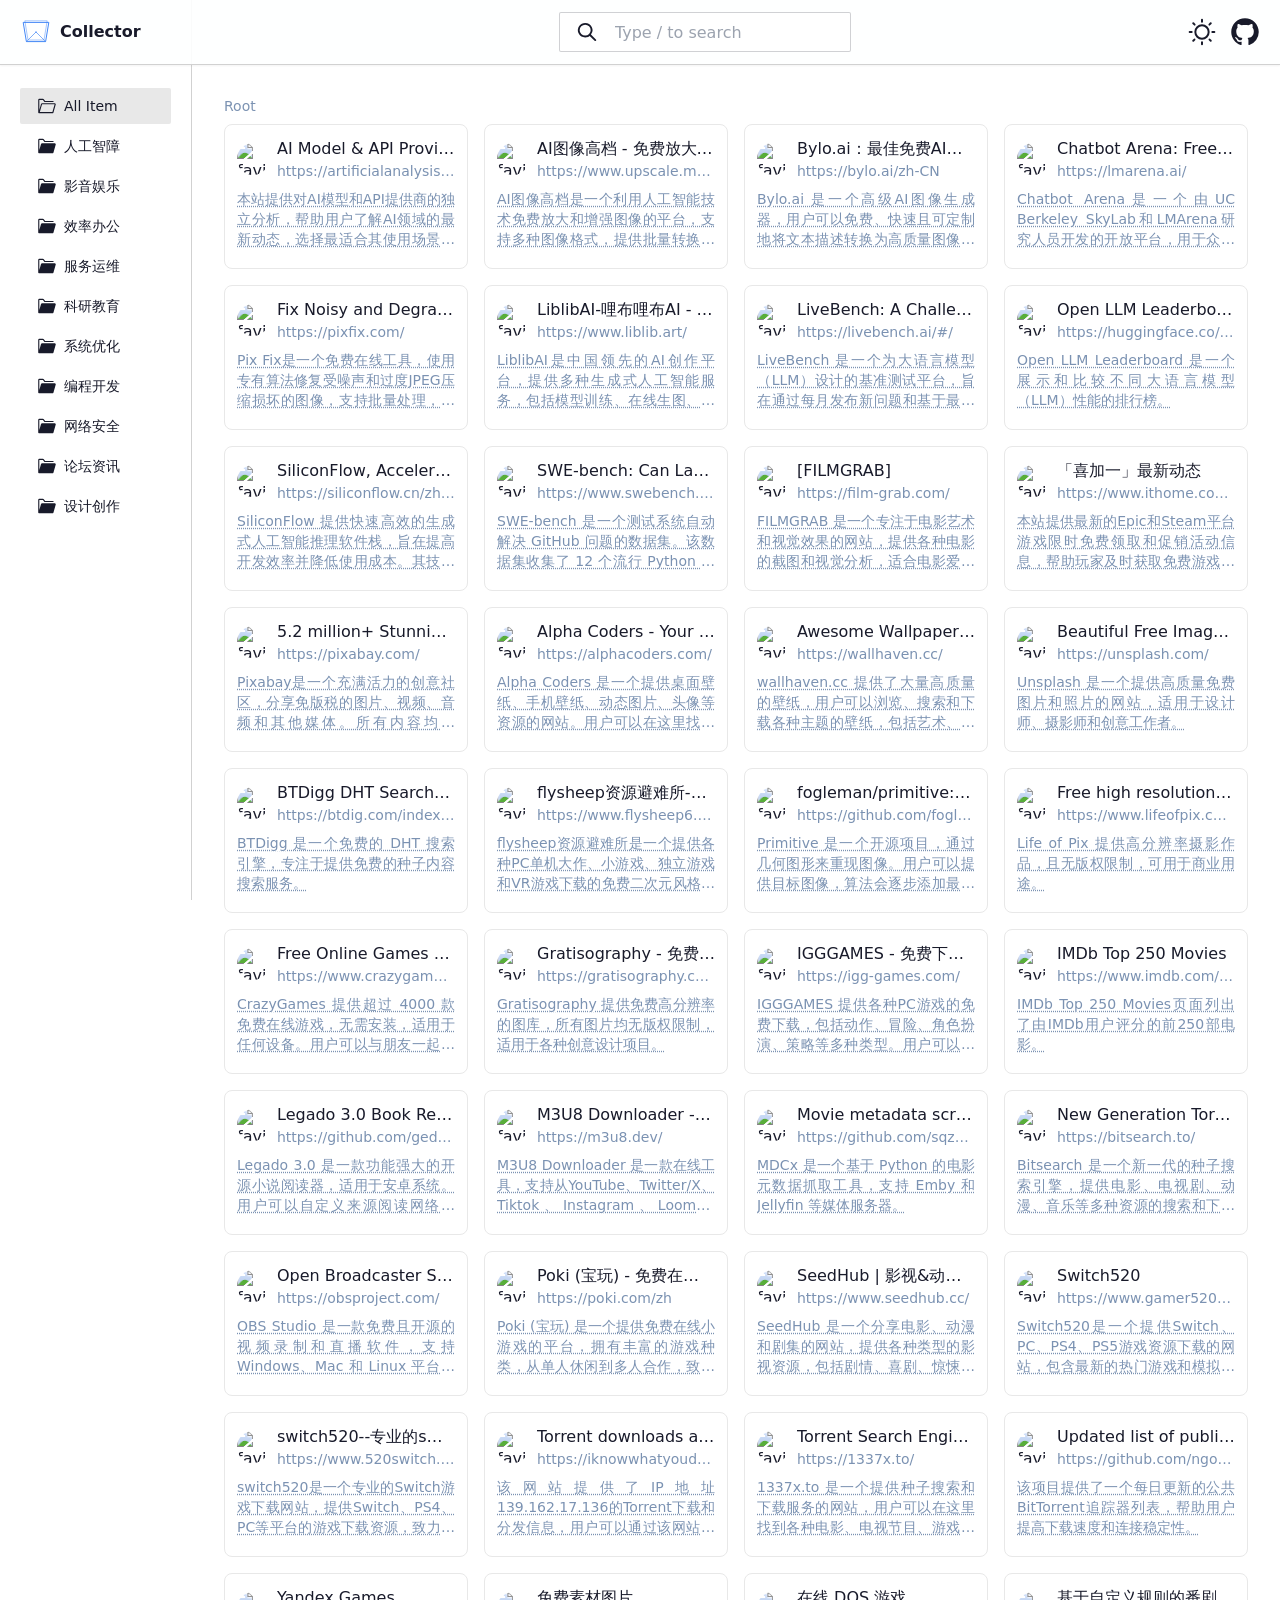
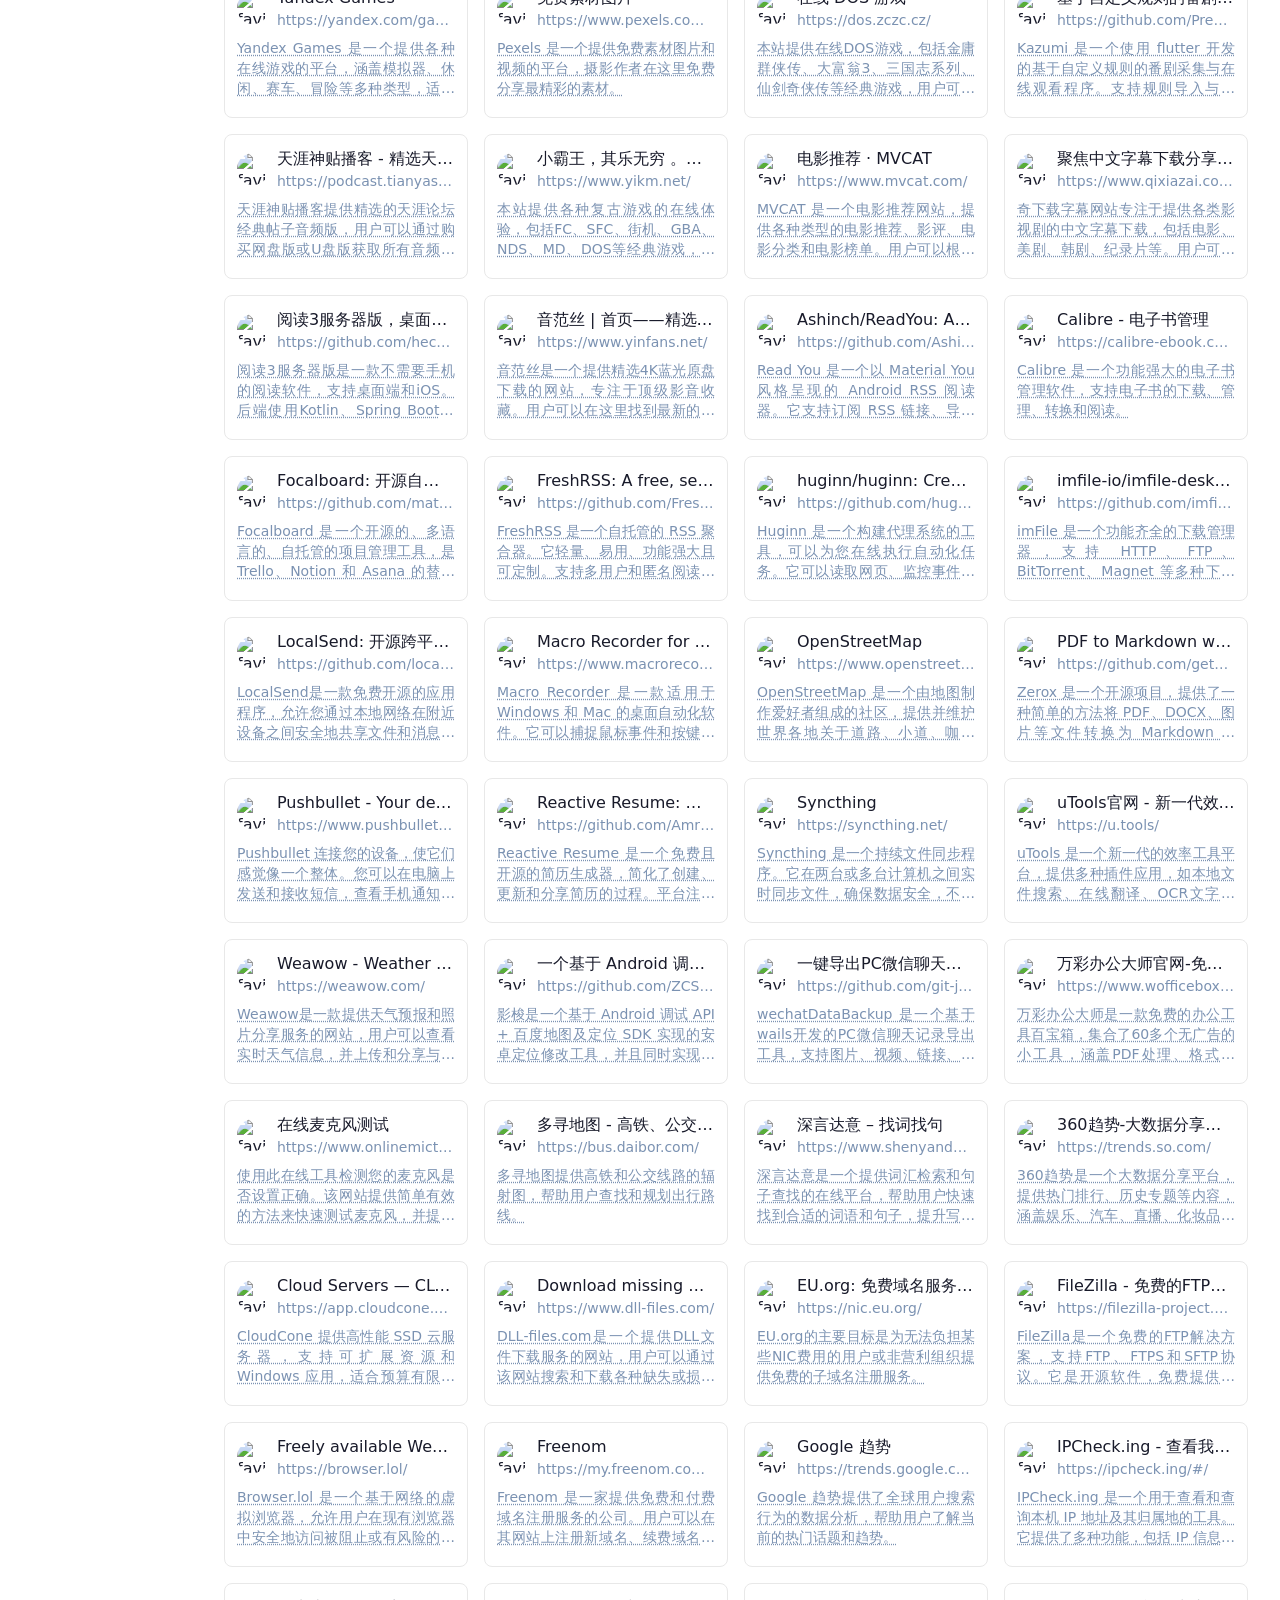
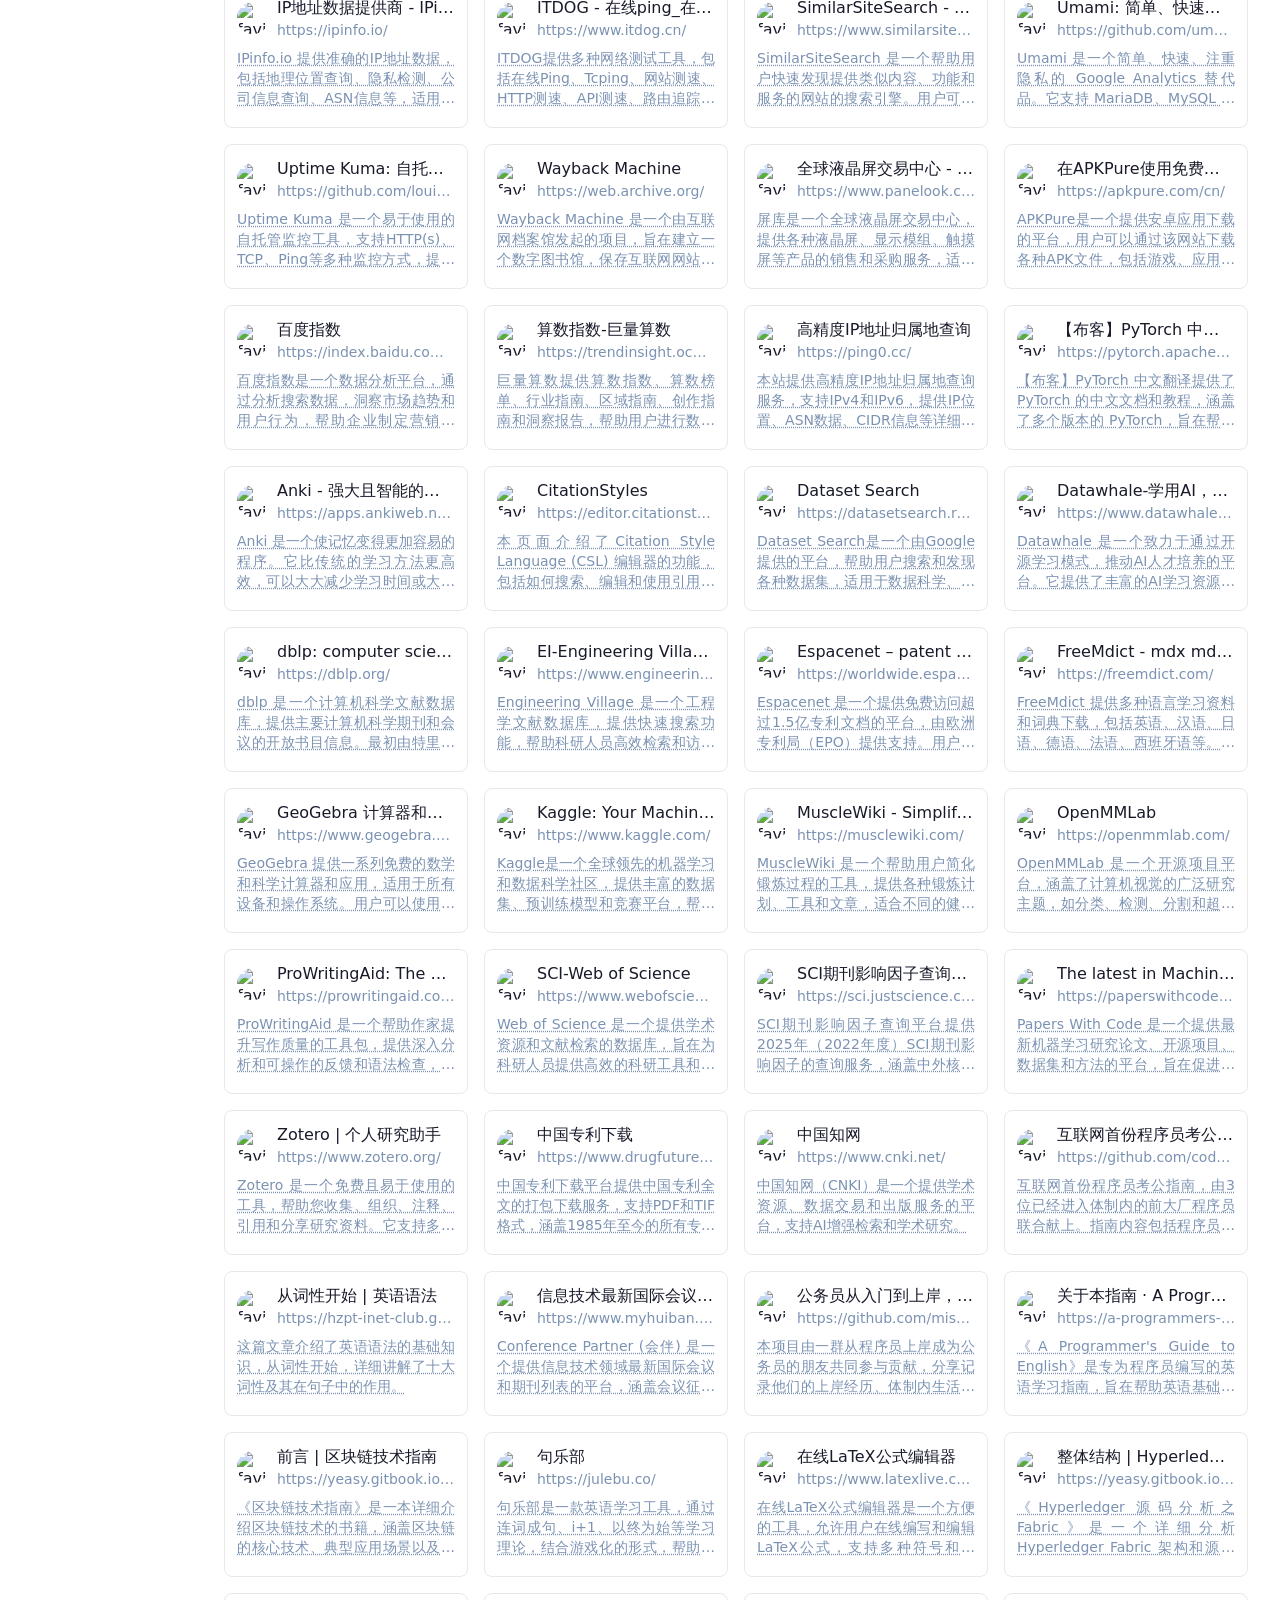
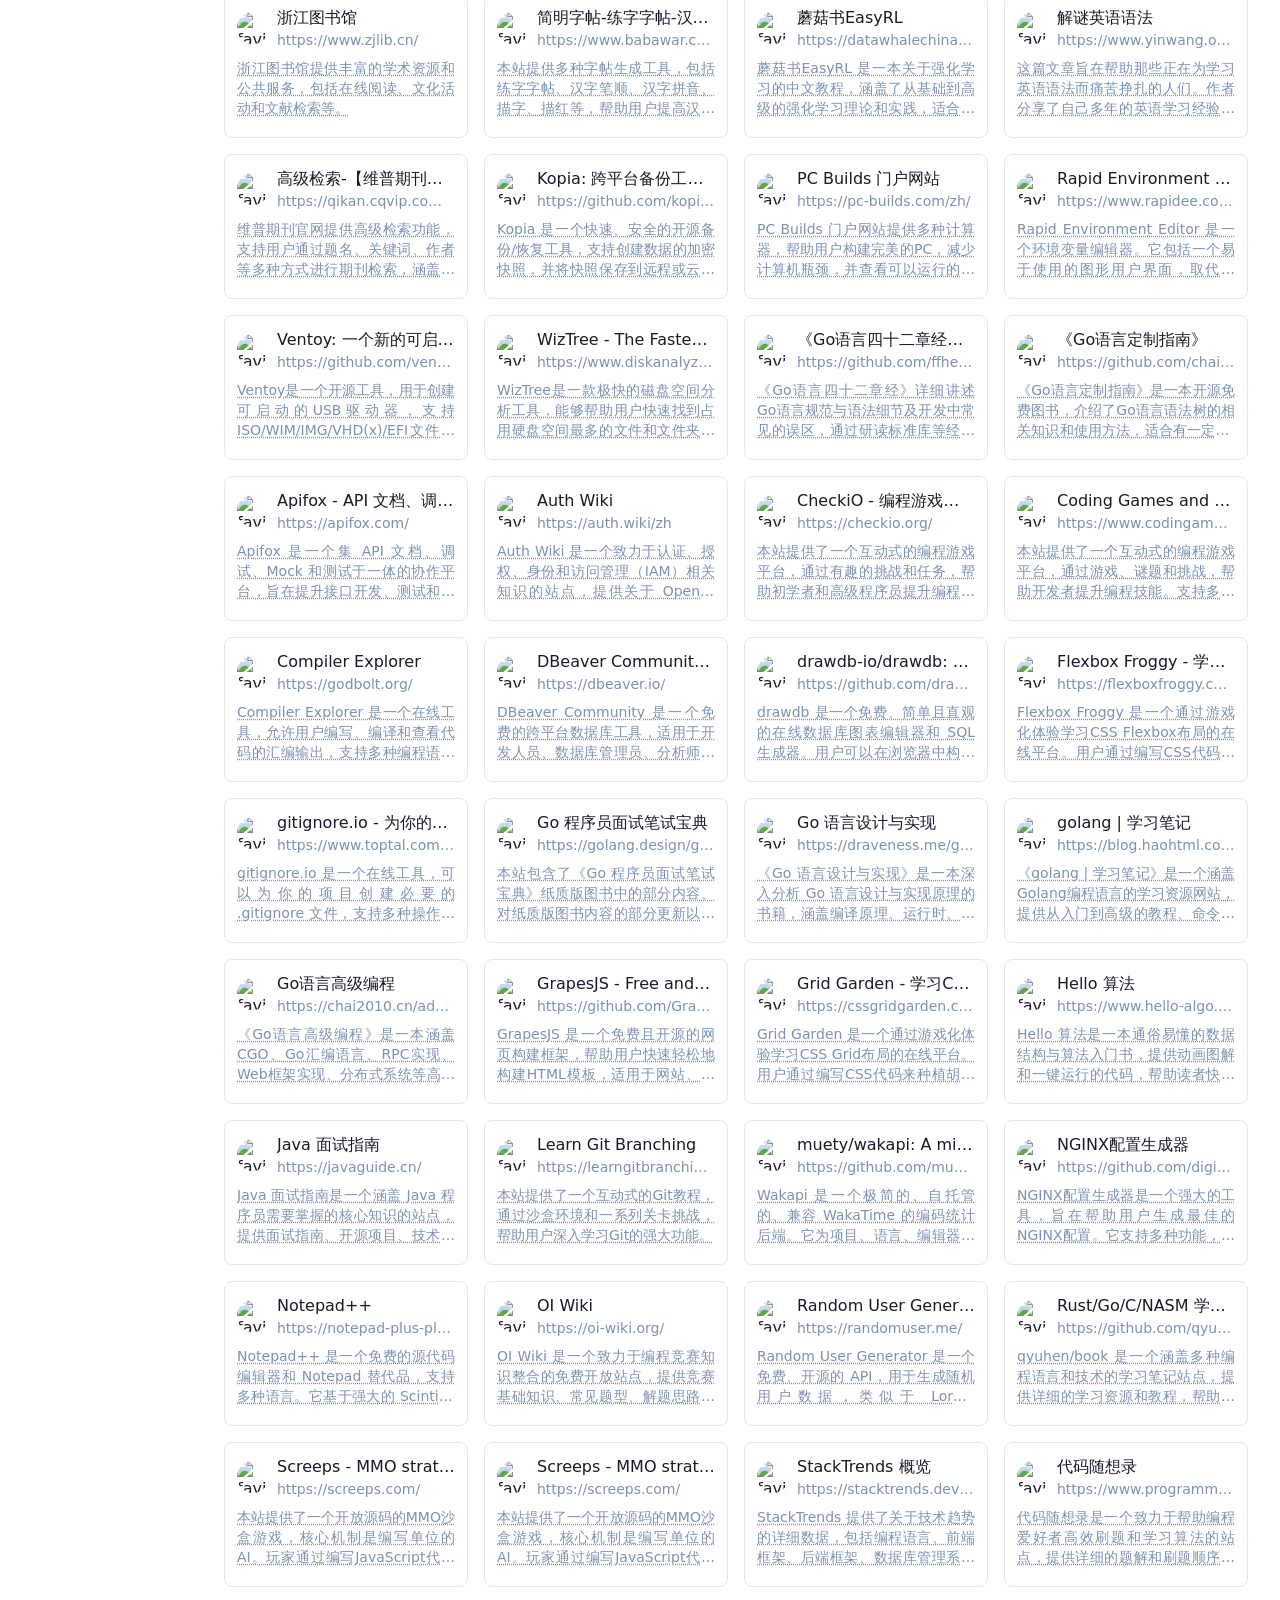
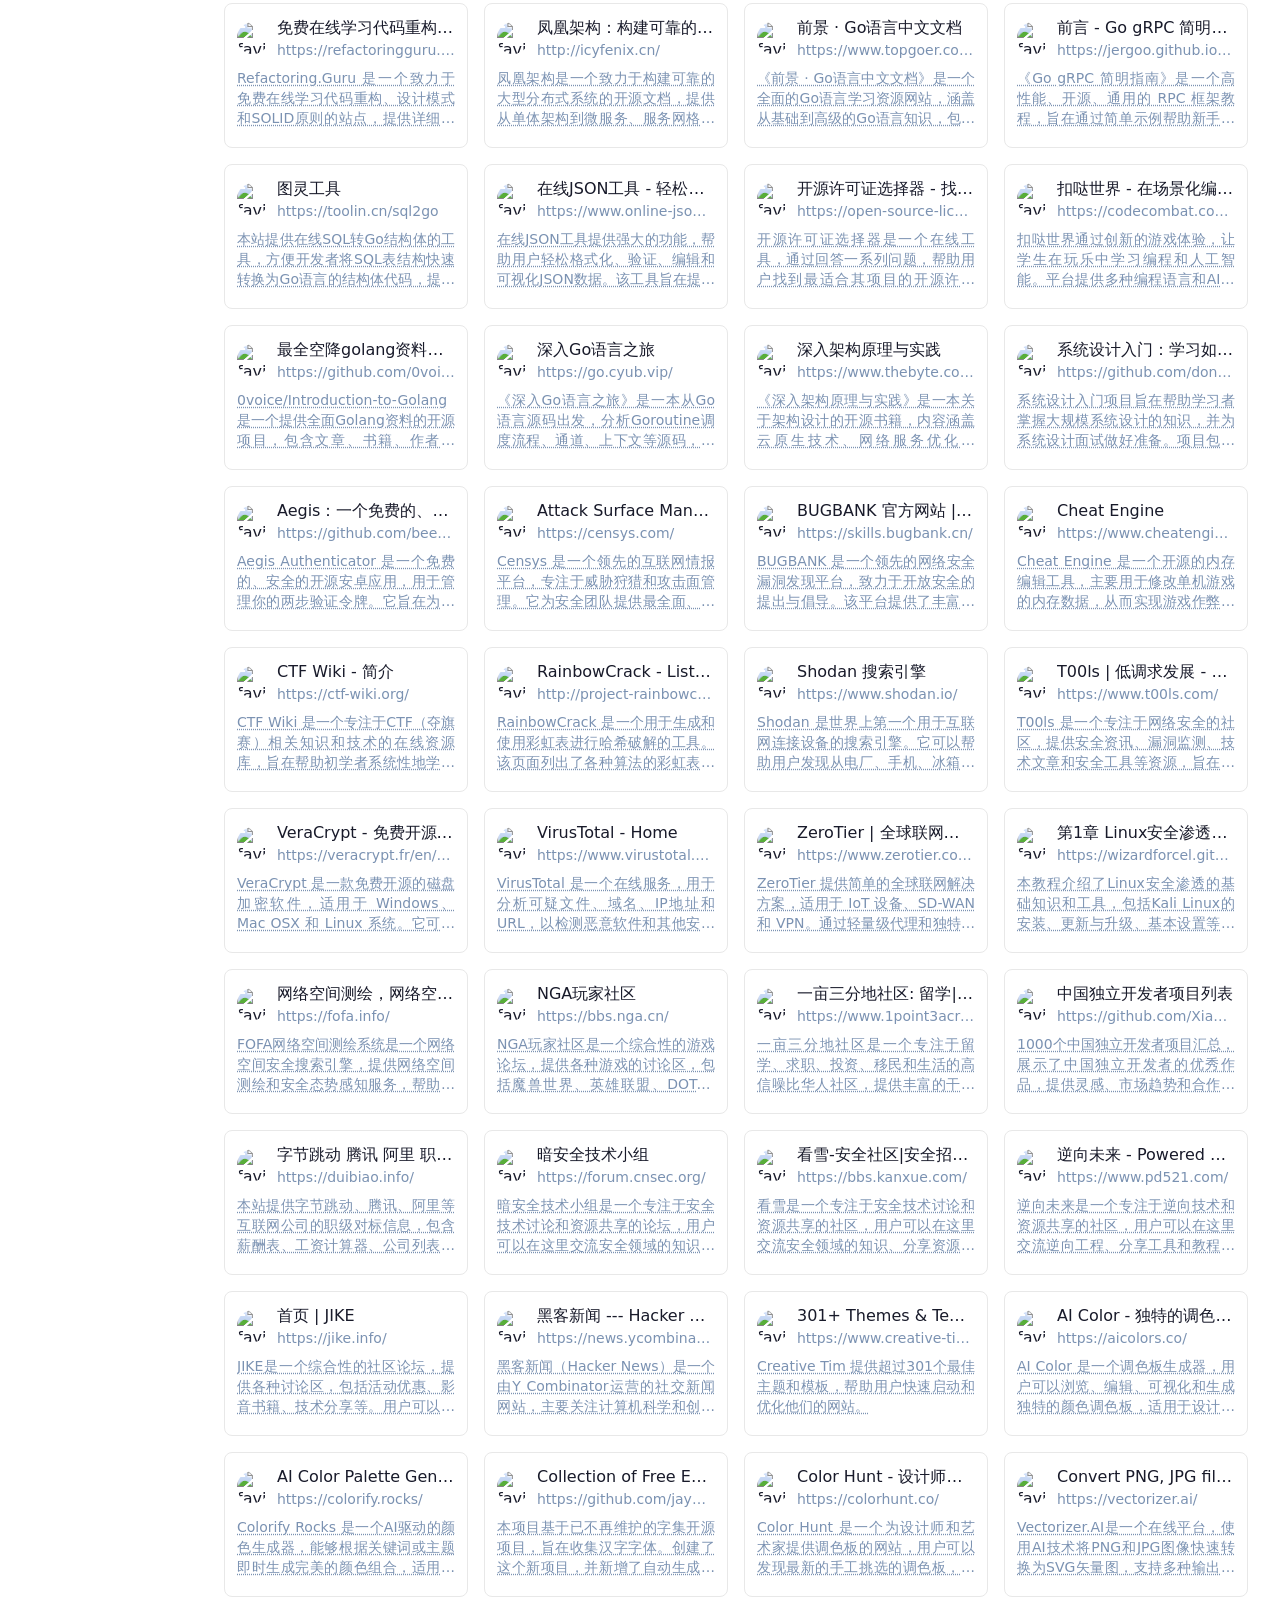
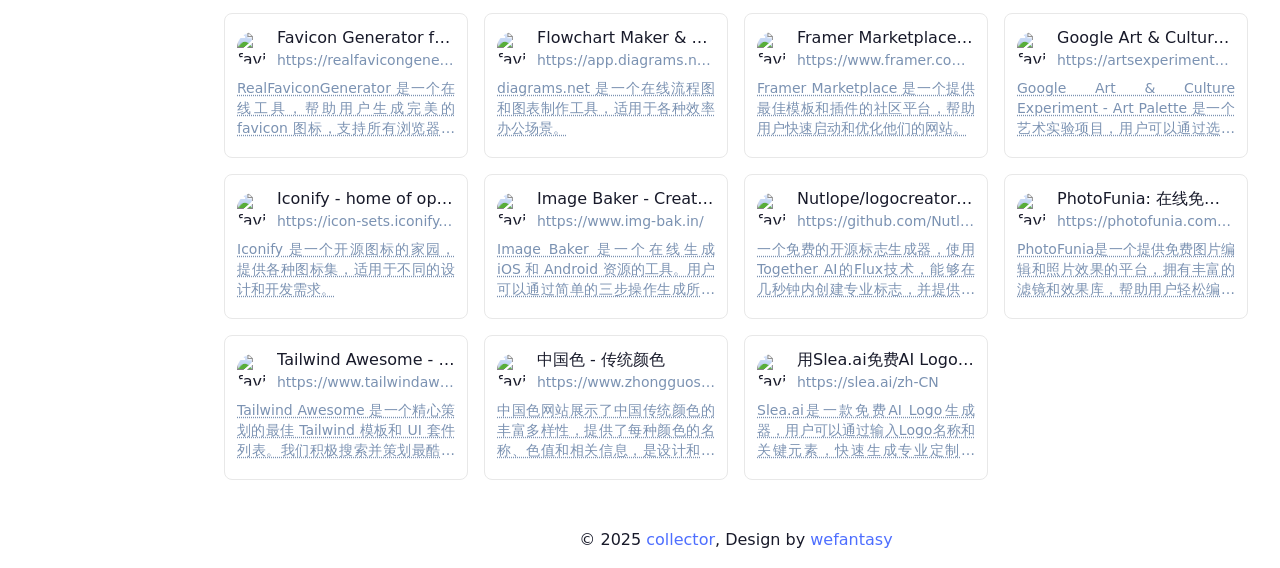
==== commit 2db17cea: "Deploying to gh-pages from @ wefantasy/collector@ec0cb651e6dd5484e5d1849c4b7cfa096348e9ba 🚀" ====
--- a/index.html
+++ b/index.html
@@ -1,42 +1,35 @@
 <!doctype html>
-<html lang="zh" dir="ltr">
+<html lang="%paraglide.lang%" dir="%paraglide.textDirection%">
 	<head>
 		<meta charset="utf-8" />
 		<link rel="icon" href="./favicon.svg" />
 		<meta name="viewport" content="width=device-width, initial-scale=1" />
 		
-		<link href="./_app/immutable/assets/0.CvCnv-1M.css" rel="stylesheet">
-		<link rel="modulepreload" href="./_app/immutable/entry/start.BbPpZw6M.js">
-		<link rel="modulepreload" href="./_app/immutable/chunks/1WNNp9eC.js">
-		<link rel="modulepreload" href="./_app/immutable/chunks/D-Pk5wHr.js">
-		<link rel="modulepreload" href="./_app/immutable/chunks/DCoxCnLo.js">
-		<link rel="modulepreload" href="./_app/immutable/entry/app.DQoIDzy4.js">
-		<link rel="modulepreload" href="./_app/immutable/chunks/DAinFpxO.js">
-		<link rel="modulepreload" href="./_app/immutable/chunks/DB3QmcoM.js">
-		<link rel="modulepreload" href="./_app/immutable/chunks/6rHG9aL1.js">
-		<link rel="modulepreload" href="./_app/immutable/chunks/o7Ia18Yw.js">
-		<link rel="modulepreload" href="./_app/immutable/chunks/DOQhGxfQ.js">
-		<link rel="modulepreload" href="./_app/immutable/chunks/BMSumxwv.js">
-		<link rel="modulepreload" href="./_app/immutable/chunks/B4nL1jio.js">
-		<link rel="modulepreload" href="./_app/immutable/nodes/0.DgELywZ9.js">
-		<link rel="modulepreload" href="./_app/immutable/chunks/DEiftDjV.js">
-		<link rel="modulepreload" href="./_app/immutable/chunks/BmJGrEZt.js">
-		<link rel="modulepreload" href="./_app/immutable/nodes/2.tJk9OcYy.js"><!--[--><!--[--><!--[--><!--[--><link rel="alternate" hreflang="zh" href="http://sveltekit-prerender/"><link rel="alternate" hreflang="en" href="http://sveltekit-prerender/en/"><!--]--><!--]--><!--]--><!--]--><!--[--><!--]--><title>Collector</title>
+		<link href="./_app/immutable/assets/0.BwCx6Foe.css" rel="stylesheet">
+		<link rel="modulepreload" href="./_app/immutable/entry/start.BuYMoM1p.js">
+		<link rel="modulepreload" href="./_app/immutable/chunks/DGzWAUgy.js">
+		<link rel="modulepreload" href="./_app/immutable/chunks/BCYs_ujV.js">
+		<link rel="modulepreload" href="./_app/immutable/entry/app.DwBeCS-u.js">
+		<link rel="modulepreload" href="./_app/immutable/chunks/DF3BP7tu.js">
+		<link rel="modulepreload" href="./_app/immutable/chunks/BAuLwB1o.js">
+		<link rel="modulepreload" href="./_app/immutable/chunks/C9wi6P5u.js">
+		<link rel="modulepreload" href="./_app/immutable/nodes/0.Y2dzdqFh.js">
+		<link rel="modulepreload" href="./_app/immutable/nodes/2.B8RNXP0u.js"><!--[--><!--]--><title>Collector</title>
 	</head>
 	<body data-sveltekit-preload-data="hover">
-		<div style="display: contents"><!--[--><!--[--><!----><!----><!----><nav class="fixed top-0 z-50 w-full border-b border-base-300 bg-base-100 shadow-sm"><div class="px-3 py-3 lg:px-5 lg:pl-3"><div class="flex items-center justify-between"><div class="flex items-center justify-start rtl:justify-end"><label class="swap swap-rotate focus:outline-none sm:hidden"><input type="checkbox"> <span class="swap-off icon-[mynaui--menu-solid] fill-current" style="width: 32px; height: 32px;"></span> <span class="swap-on icon-[iconamoon--close-light] fill-current" style="width: 32px; height: 32px;"></span></label> <a href="/" class="group ms-2 flex md:me-24"><img src="./favicon.svg" class="me-3 h-10" alt="Collector Logo"> <span class="text-md hidden self-center font-semibold sm:block">Collector</span></a></div> <div class="flex items-center justify-end"><label class="input input-bordered flex h-10 items-center"><span class="icon-[fluent--search-12-regular]" style="width: 24px; height: 24px;"></span> <input id="searchInput" type="text" placeholder="Type / to search" class="input input-ghost w-full max-w-xs focus:border-none" value=""></label></div> <div class="flex items-center"><div class="ms-3 flex items-center"><label class="swap swap-rotate" data-toggle-theme="dark" data-act-class="swap-active"><span class="swap-off icon-[prime--sun]" style="width: 32px; height: 32px;"></span> <span class="swap-on icon-[solar--moon-bold-duotone]" style="width: 32px; height: 32px;"></span></label></div></div></div></div></nav> <!--[!--><!--]--> <aside class="fixed left-0 top-0 z-40 h-screen -translate-x-full border-r border-base-300 bg-base-100 pt-20 transition-transform sm:w-48 sm:translate-x-0" aria-label="Sidebar"><div class="h-full overflow-y-auto px-3 pb-4"><ul class="menu space-y-1"><li><a href="/" class="group flex cursor-pointer items-center hover:bg-base-200 bg-base-200"><span class="icon-[clarity--folder-open-line]" style="width: 20px; height: 20px;"></span> <span>All Item</span></a></li> <!--[--><!--[--><li><a href="/" class="group flex cursor-pointer items-center hover:bg-base-200 "><span class="icon-[clarity--folder-open-solid]" style="width: 20px; height: 20px;"></span> <span>人工智障</span></a></li><!--]--><!--[--><li><a href="/" class="group flex cursor-pointer items-center hover:bg-base-200 "><span class="icon-[clarity--folder-open-solid]" style="width: 20px; height: 20px;"></span> <span>影音娱乐</span></a></li><!--]--><!--[--><li><a href="/" class="group flex cursor-pointer items-center hover:bg-base-200 "><span class="icon-[clarity--folder-open-solid]" style="width: 20px; height: 20px;"></span> <span>效率办公</span></a></li><!--]--><!--[--><li><a href="/" class="group flex cursor-pointer items-center hover:bg-base-200 "><span class="icon-[clarity--folder-open-solid]" style="width: 20px; height: 20px;"></span> <span>服务运维</span></a></li><!--]--><!--[--><li><a href="/" class="group flex cursor-pointer items-center hover:bg-base-200 "><span class="icon-[clarity--folder-open-solid]" style="width: 20px; height: 20px;"></span> <span>科研教育</span></a></li><!--]--><!--[--><li><a href="/" class="group flex cursor-pointer items-center hover:bg-base-200 "><span class="icon-[clarity--folder-open-solid]" style="width: 20px; height: 20px;"></span> <span>系统优化</span></a></li><!--]--><!--[--><li><a href="/" class="group flex cursor-pointer items-center hover:bg-base-200 "><span class="icon-[clarity--folder-open-solid]" style="width: 20px; height: 20px;"></span> <span>编程开发</span></a></li><!--]--><!--[--><li><a href="/" class="group flex cursor-pointer items-center hover:bg-base-200 "><span class="icon-[clarity--folder-open-solid]" style="width: 20px; height: 20px;"></span> <span>网络安全</span></a></li><!--]--><!--[--><li><a href="/" class="group flex cursor-pointer items-center hover:bg-base-200 "><span class="icon-[clarity--folder-open-solid]" style="width: 20px; height: 20px;"></span> <span>论坛资讯</span></a></li><!--]--><!--[--><li><a href="/" class="group flex cursor-pointer items-center hover:bg-base-200 "><span class="icon-[clarity--folder-open-solid]" style="width: 20px; height: 20px;"></span> <span>设计创作</span></a></li><!--]--><!--]--></ul></div></aside> <div class="p-4 sm:ml-48"><div class="mt-14 rounded-lg p-4"><div class="breadcrumbs text-sm text-secondary"><ul><li><a href="/" class="cursor-pointer">Root</a></li> <!--[--><!--]--></ul></div> <div class="mb-4 grid grid-cols-2 gap-2 sm:grid-cols-4 md:grid-cols-8 md:gap-4"><!--[--><!--[!--><div class="col-span-2 rounded-lg border border-base-200 bg-base-100 p-3"><a class="group flex cursor-pointer items-center gap-2" href="https://artificialanalysis.ai/" target="_blank"><img src="https://www.google.com/s2/favicons?domain=https://artificialanalysis.ai/&amp;sz=32" alt="favicon" class="h-8 w-8 rounded-full transition-transform duration-500 group-hover:rotate-[360deg]"> <div class="min-w-0 flex-1"><h2 class="text-md overflow-hidden truncate whitespace-nowrap">AI Model &amp; API Providers Analysis</h2> <p class="overflow-hidden truncate whitespace-nowrap text-sm text-secondary">https://artificialanalysis.ai/</p></div></a> <div class="tooltip" data-tip="本站提供对AI模型和API提供商的独立分析，帮助用户了解AI领域的最新动态，选择最适合其使用场景的模型和提供商。"><p class="mt-2 line-clamp-3 text-justify text-sm text-secondary underline decoration-dotted underline-offset-2">本站提供对AI模型和API提供商的独立分析，帮助用户了解AI领域的最新动态，选择最适合其使用场景的模型和提供商。</p></div></div><!--]--><!--[!--><div class="col-span-2 rounded-lg border border-base-200 bg-base-100 p-3"><a class="group flex cursor-pointer items-center gap-2" href="https://www.upscale.media/zh" target="_blank"><img src="https://www.google.com/s2/favicons?domain=https://www.upscale.media/zh&amp;sz=32" alt="favicon" class="h-8 w-8 rounded-full transition-transform duration-500 group-hover:rotate-[360deg]"> <div class="min-w-0 flex-1"><h2 class="text-md overflow-hidden truncate whitespace-nowrap">AI图像高档 - 免费放大和增强您的照片</h2> <p class="overflow-hidden truncate whitespace-nowrap text-sm text-secondary">https://www.upscale.media/zh</p></div></a> <div class="tooltip" data-tip="AI图像高档是一个利用人工智能技术免费放大和增强图像的平台，支持多种图像格式，提供批量转换和API集成等功能，帮助用户提升图像质量。"><p class="mt-2 line-clamp-3 text-justify text-sm text-secondary underline decoration-dotted underline-offset-2">AI图像高档是一个利用人工智能技术免费放大和增强图像的平台，支持多种图像格式，提供批量转换和API集成等功能，帮助用户提升图像质量。</p></div></div><!--]--><!--[!--><div class="col-span-2 rounded-lg border border-base-200 bg-base-100 p-3"><a class="group flex cursor-pointer items-center gap-2" href="https://bylo.ai/zh-CN" target="_blank"><img src="https://www.google.com/s2/favicons?domain=https://bylo.ai/zh-CN&amp;sz=32" alt="favicon" class="h-8 w-8 rounded-full transition-transform duration-500 group-hover:rotate-[360deg]"> <div class="min-w-0 flex-1"><h2 class="text-md overflow-hidden truncate whitespace-nowrap">Bylo.ai：最佳免费AI图像生成器</h2> <p class="overflow-hidden truncate whitespace-nowrap text-sm text-secondary">https://bylo.ai/zh-CN</p></div></a> <div class="tooltip" data-tip="Bylo.ai 是一个高级AI图像生成器，用户可以免费、快速且可定制地将文本描述转换为高质量图像。支持负面提示和多种模型（包括流行的Flux AI图像生成器），适用于需要精确控制视觉输出的用户。"><p class="mt-2 line-clamp-3 text-justify text-sm text-secondary underline decoration-dotted underline-offset-2">Bylo.ai 是一个高级AI图像生成器，用户可以免费、快速且可定制地将文本描述转换为高质量图像。支持负面提示和多种模型（包括流行的Flux AI图像生成器），适用于需要精确控制视觉输出的用户。</p></div></div><!--]--><!--[!--><div class="col-span-2 rounded-lg border border-base-200 bg-base-100 p-3"><a class="group flex cursor-pointer items-center gap-2" href="https://lmarena.ai/" target="_blank"><img src="https://www.google.com/s2/favicons?domain=https://lmarena.ai/&amp;sz=32" alt="favicon" class="h-8 w-8 rounded-full transition-transform duration-500 group-hover:rotate-[360deg]"> <div class="min-w-0 flex-1"><h2 class="text-md overflow-hidden truncate whitespace-nowrap">Chatbot Arena: Free AI Chat to Compare &amp; Test Best AI Chatbots</h2> <p class="overflow-hidden truncate whitespace-nowrap text-sm text-secondary">https://lmarena.ai/</p></div></a> <div class="tooltip" data-tip="Chatbot Arena是一个由UC Berkeley SkyLab和LMArena研究人员开发的开放平台，用于众包AI基准测试。该平台通过Bradley-Terry模型生成实时排行榜，评估最佳LLM和AI聊天机器人。"><p class="mt-2 line-clamp-3 text-justify text-sm text-secondary underline decoration-dotted underline-offset-2">Chatbot Arena是一个由UC Berkeley SkyLab和LMArena研究人员开发的开放平台，用于众包AI基准测试。该平台通过Bradley-Terry模型生成实时排行榜，评估最佳LLM和AI聊天机器人。</p></div></div><!--]--><!--[!--><div class="col-span-2 rounded-lg border border-base-200 bg-base-100 p-3"><a class="group flex cursor-pointer items-center gap-2" href="https://pixfix.com/" target="_blank"><img src="https://www.google.com/s2/favicons?domain=https://pixfix.com/&amp;sz=32" alt="favicon" class="h-8 w-8 rounded-full transition-transform duration-500 group-hover:rotate-[360deg]"> <div class="min-w-0 flex-1"><h2 class="text-md overflow-hidden truncate whitespace-nowrap">Fix Noisy and Degraded Images - Pix Fix</h2> <p class="overflow-hidden truncate whitespace-nowrap text-sm text-secondary">https://pixfix.com/</p></div></a> <div class="tooltip" data-tip="Pix Fix是一个免费在线工具，使用专有算法修复受噪声和过度JPEG压缩损坏的图像，支持批量处理，确保图像安全。"><p class="mt-2 line-clamp-3 text-justify text-sm text-secondary underline decoration-dotted underline-offset-2">Pix Fix是一个免费在线工具，使用专有算法修复受噪声和过度JPEG压缩损坏的图像，支持批量处理，确保图像安全。</p></div></div><!--]--><!--[!--><div class="col-span-2 rounded-lg border border-base-200 bg-base-100 p-3"><a class="group flex cursor-pointer items-center gap-2" href="https://www.liblib.art/" target="_blank"><img src="https://www.google.com/s2/favicons?domain=https://www.liblib.art/&amp;sz=32" alt="favicon" class="h-8 w-8 rounded-full transition-transform duration-500 group-hover:rotate-[360deg]"> <div class="min-w-0 flex-1"><h2 class="text-md overflow-hidden truncate whitespace-nowrap">LiblibAI-哩布哩布AI - 中国领先的AI创作平台</h2> <p class="overflow-hidden truncate whitespace-nowrap text-sm text-secondary">https://www.liblib.art/</p></div></a> <div class="tooltip" data-tip="LiblibAI是中国领先的AI创作平台，提供多种生成式人工智能服务，包括模型训练、在线生图、工作流等，帮助用户实现创作灵感。"><p class="mt-2 line-clamp-3 text-justify text-sm text-secondary underline decoration-dotted underline-offset-2">LiblibAI是中国领先的AI创作平台，提供多种生成式人工智能服务，包括模型训练、在线生图、工作流等，帮助用户实现创作灵感。</p></div></div><!--]--><!--[!--><div class="col-span-2 rounded-lg border border-base-200 bg-base-100 p-3"><a class="group flex cursor-pointer items-center gap-2" href="https://livebench.ai/#/" target="_blank"><img src="https://www.google.com/s2/favicons?domain=https://livebench.ai/#/&amp;sz=32" alt="favicon" class="h-8 w-8 rounded-full transition-transform duration-500 group-hover:rotate-[360deg]"> <div class="min-w-0 flex-1"><h2 class="text-md overflow-hidden truncate whitespace-nowrap">LiveBench: A Challenging, Contamination-Free LLM Benchmark</h2> <p class="overflow-hidden truncate whitespace-nowrap text-sm text-secondary">https://livebench.ai/#/</p></div></a> <div class="tooltip" data-tip="LiveBench 是一个为大语言模型（LLM）设计的基准测试平台，旨在通过每月发布新问题和基于最新数据集、论文、新闻文章和电影简介的问题来限制潜在的污染。每个问题都有可验证的客观答案，允许准确和自动评分。"><p class="mt-2 line-clamp-3 text-justify text-sm text-secondary underline decoration-dotted underline-offset-2">LiveBench 是一个为大语言模型（LLM）设计的基准测试平台，旨在通过每月发布新问题和基于最新数据集、论文、新闻文章和电影简介的问题来限制潜在的污染。每个问题都有可验证的客观答案，允许准确和自动评分。</p></div></div><!--]--><!--[!--><div class="col-span-2 rounded-lg border border-base-200 bg-base-100 p-3"><a class="group flex cursor-pointer items-center gap-2" href="https://huggingface.co/spaces/open-llm-leaderboard/open_llm_leaderboard#/" target="_blank"><img src="https://www.google.com/s2/favicons?domain=https://huggingface.co/spaces/open-llm-leaderboard/open_llm_leaderboard#/&amp;sz=32" alt="favicon" class="h-8 w-8 rounded-full transition-transform duration-500 group-hover:rotate-[360deg]"> <div class="min-w-0 flex-1"><h2 class="text-md overflow-hidden truncate whitespace-nowrap">Open LLM Leaderboard</h2> <p class="overflow-hidden truncate whitespace-nowrap text-sm text-secondary">https://huggingface.co/spaces/open-llm-leaderboard/open_llm_leaderboard#/</p></div></a> <div class="tooltip" data-tip="Open LLM Leaderboard 是一个展示和比较不同大语言模型（LLM）性能的排行榜。"><p class="mt-2 line-clamp-3 text-justify text-sm text-secondary underline decoration-dotted underline-offset-2">Open LLM Leaderboard 是一个展示和比较不同大语言模型（LLM）性能的排行榜。</p></div></div><!--]--><!--[!--><div class="col-span-2 rounded-lg border border-base-200 bg-base-100 p-3"><a class="group flex cursor-pointer items-center gap-2" href="https://siliconflow.cn/zh-cn/" target="_blank"><img src="https://www.google.com/s2/favicons?domain=https://siliconflow.cn/zh-cn/&amp;sz=32" alt="favicon" class="h-8 w-8 rounded-full transition-transform duration-500 group-hover:rotate-[360deg]"> <div class="min-w-0 flex-1"><h2 class="text-md overflow-hidden truncate whitespace-nowrap">SiliconFlow, Accelerate AGI to Benefit Humanity</h2> <p class="overflow-hidden truncate whitespace-nowrap text-sm text-secondary">https://siliconflow.cn/zh-cn/</p></div></a> <div class="tooltip" data-tip="SiliconFlow 提供快速高效的生成式人工智能推理软件栈，旨在提高开发效率并降低使用成本。其技术栈包括快速图像生成能力和低时延高吞吐的LLM推理能力。"><p class="mt-2 line-clamp-3 text-justify text-sm text-secondary underline decoration-dotted underline-offset-2">SiliconFlow 提供快速高效的生成式人工智能推理软件栈，旨在提高开发效率并降低使用成本。其技术栈包括快速图像生成能力和低时延高吞吐的LLM推理能力。</p></div></div><!--]--><!--[!--><div class="col-span-2 rounded-lg border border-base-200 bg-base-100 p-3"><a class="group flex cursor-pointer items-center gap-2" href="https://www.swebench.com/" target="_blank"><img src="https://www.google.com/s2/favicons?domain=https://www.swebench.com/&amp;sz=32" alt="favicon" class="h-8 w-8 rounded-full transition-transform duration-500 group-hover:rotate-[360deg]"> <div class="min-w-0 flex-1"><h2 class="text-md overflow-hidden truncate whitespace-nowrap">SWE-bench: Can Language Models Resolve Real-World GitHub Issues?</h2> <p class="overflow-hidden truncate whitespace-nowrap text-sm text-secondary">https://www.swebench.com/</p></div></a> <div class="tooltip" data-tip="SWE-bench 是一个测试系统自动解决 GitHub 问题的数据集。该数据集收集了 12 个流行 Python 仓库中的 2294 个 Issue-Pull Request 对。评估通过单元测试验证，使用 PR 后的行为作为参考解决方案。"><p class="mt-2 line-clamp-3 text-justify text-sm text-secondary underline decoration-dotted underline-offset-2">SWE-bench 是一个测试系统自动解决 GitHub 问题的数据集。该数据集收集了 12 个流行 Python 仓库中的 2294 个 Issue-Pull Request 对。评估通过单元测试验证，使用 PR 后的行为作为参考解决方案。</p></div></div><!--]--><!--[!--><div class="col-span-2 rounded-lg border border-base-200 bg-base-100 p-3"><a class="group flex cursor-pointer items-center gap-2" href="https://film-grab.com/" target="_blank"><img src="https://www.google.com/s2/favicons?domain=https://film-grab.com/&amp;sz=32" alt="favicon" class="h-8 w-8 rounded-full transition-transform duration-500 group-hover:rotate-[360deg]"> <div class="min-w-0 flex-1"><h2 class="text-md overflow-hidden truncate whitespace-nowrap">[FILMGRAB]</h2> <p class="overflow-hidden truncate whitespace-nowrap text-sm text-secondary">https://film-grab.com/</p></div></a> <div class="tooltip" data-tip="FILMGRAB 是一个专注于电影艺术和视觉效果的网站，提供各种电影的截图和视觉分析，适合电影爱好者和研究者。"><p class="mt-2 line-clamp-3 text-justify text-sm text-secondary underline decoration-dotted underline-offset-2">FILMGRAB 是一个专注于电影艺术和视觉效果的网站，提供各种电影的截图和视觉分析，适合电影爱好者和研究者。</p></div></div><!--]--><!--[!--><div class="col-span-2 rounded-lg border border-base-200 bg-base-100 p-3"><a class="group flex cursor-pointer items-center gap-2" href="https://www.ithome.com/zt/xijiayi" target="_blank"><img src="https://www.google.com/s2/favicons?domain=https://www.ithome.com/zt/xijiayi&amp;sz=32" alt="favicon" class="h-8 w-8 rounded-full transition-transform duration-500 group-hover:rotate-[360deg]"> <div class="min-w-0 flex-1"><h2 class="text-md overflow-hidden truncate whitespace-nowrap">「喜加一」最新动态</h2> <p class="overflow-hidden truncate whitespace-nowrap text-sm text-secondary">https://www.ithome.com/zt/xijiayi</p></div></a> <div class="tooltip" data-tip="本站提供最新的Epic和Steam平台游戏限时免费领取和促销活动信息，帮助玩家及时获取免费游戏和优惠。"><p class="mt-2 line-clamp-3 text-justify text-sm text-secondary underline decoration-dotted underline-offset-2">本站提供最新的Epic和Steam平台游戏限时免费领取和促销活动信息，帮助玩家及时获取免费游戏和优惠。</p></div></div><!--]--><!--[!--><div class="col-span-2 rounded-lg border border-base-200 bg-base-100 p-3"><a class="group flex cursor-pointer items-center gap-2" href="https://pixabay.com/" target="_blank"><img src="https://www.google.com/s2/favicons?domain=https://pixabay.com/&amp;sz=32" alt="favicon" class="h-8 w-8 rounded-full transition-transform duration-500 group-hover:rotate-[360deg]"> <div class="min-w-0 flex-1"><h2 class="text-md overflow-hidden truncate whitespace-nowrap">5.2 million+ Stunning Free Images to Use Anywhere - Pixabay</h2> <p class="overflow-hidden truncate whitespace-nowrap text-sm text-secondary">https://pixabay.com/</p></div></a> <div class="tooltip" data-tip="Pixabay是一个充满活力的创意社区，分享免版税的图片、视频、音频和其他媒体。所有内容均由Pixabay根据内容许可发布，可以安全使用，无需获得许可或给予艺术家信用，即使是某些商业用途。"><p class="mt-2 line-clamp-3 text-justify text-sm text-secondary underline decoration-dotted underline-offset-2">Pixabay是一个充满活力的创意社区，分享免版税的图片、视频、音频和其他媒体。所有内容均由Pixabay根据内容许可发布，可以安全使用，无需获得许可或给予艺术家信用，即使是某些商业用途。</p></div></div><!--]--><!--[!--><div class="col-span-2 rounded-lg border border-base-200 bg-base-100 p-3"><a class="group flex cursor-pointer items-center gap-2" href="https://alphacoders.com/" target="_blank"><img src="https://www.google.com/s2/favicons?domain=https://alphacoders.com/&amp;sz=32" alt="favicon" class="h-8 w-8 rounded-full transition-transform duration-500 group-hover:rotate-[360deg]"> <div class="min-w-0 flex-1"><h2 class="text-md overflow-hidden truncate whitespace-nowrap">Alpha Coders - Your Source For Desktop Wallpapers, Phone Wallpapers, Gifs, PFP, and More!</h2> <p class="overflow-hidden truncate whitespace-nowrap text-sm text-secondary">https://alphacoders.com/</p></div></a> <div class="tooltip" data-tip="Alpha Coders 是一个提供桌面壁纸、手机壁纸、动态图片、头像等资源的网站。用户可以在这里找到各种高清壁纸、个性化头像和有趣的动态图片，并参与社区活动。"><p class="mt-2 line-clamp-3 text-justify text-sm text-secondary underline decoration-dotted underline-offset-2">Alpha Coders 是一个提供桌面壁纸、手机壁纸、动态图片、头像等资源的网站。用户可以在这里找到各种高清壁纸、个性化头像和有趣的动态图片，并参与社区活动。</p></div></div><!--]--><!--[!--><div class="col-span-2 rounded-lg border border-base-200 bg-base-100 p-3"><a class="group flex cursor-pointer items-center gap-2" href="https://wallhaven.cc/" target="_blank"><img src="https://www.google.com/s2/favicons?domain=https://wallhaven.cc/&amp;sz=32" alt="favicon" class="h-8 w-8 rounded-full transition-transform duration-500 group-hover:rotate-[360deg]"> <div class="min-w-0 flex-1"><h2 class="text-md overflow-hidden truncate whitespace-nowrap">Awesome Wallpapers - wallhaven.cc</h2> <p class="overflow-hidden truncate whitespace-nowrap text-sm text-secondary">https://wallhaven.cc/</p></div></a> <div class="tooltip" data-tip="wallhaven.cc 提供了大量高质量的壁纸，用户可以浏览、搜索和下载各种主题的壁纸，包括艺术、动漫、游戏等。"><p class="mt-2 line-clamp-3 text-justify text-sm text-secondary underline decoration-dotted underline-offset-2">wallhaven.cc 提供了大量高质量的壁纸，用户可以浏览、搜索和下载各种主题的壁纸，包括艺术、动漫、游戏等。</p></div></div><!--]--><!--[!--><div class="col-span-2 rounded-lg border border-base-200 bg-base-100 p-3"><a class="group flex cursor-pointer items-center gap-2" href="https://unsplash.com/" target="_blank"><img src="https://www.google.com/s2/favicons?domain=https://unsplash.com/&amp;sz=32" alt="favicon" class="h-8 w-8 rounded-full transition-transform duration-500 group-hover:rotate-[360deg]"> <div class="min-w-0 flex-1"><h2 class="text-md overflow-hidden truncate whitespace-nowrap">Beautiful Free Images &amp; Pictures</h2> <p class="overflow-hidden truncate whitespace-nowrap text-sm text-secondary">https://unsplash.com/</p></div></a> <div class="tooltip" data-tip="Unsplash 是一个提供高质量免费图片和照片的网站，适用于设计师、摄影师和创意工作者。"><p class="mt-2 line-clamp-3 text-justify text-sm text-secondary underline decoration-dotted underline-offset-2">Unsplash 是一个提供高质量免费图片和照片的网站，适用于设计师、摄影师和创意工作者。</p></div></div><!--]--><!--[!--><div class="col-span-2 rounded-lg border border-base-200 bg-base-100 p-3"><a class="group flex cursor-pointer items-center gap-2" href="https://btdig.com/index.htm" target="_blank"><img src="https://www.google.com/s2/favicons?domain=https://btdig.com/index.htm&amp;sz=32" alt="favicon" class="h-8 w-8 rounded-full transition-transform duration-500 group-hover:rotate-[360deg]"> <div class="min-w-0 flex-1"><h2 class="text-md overflow-hidden truncate whitespace-nowrap">BTDigg DHT Search Engine: Free Search Engine For Free Torrent Content</h2> <p class="overflow-hidden truncate whitespace-nowrap text-sm text-secondary">https://btdig.com/index.htm</p></div></a> <div class="tooltip" data-tip="BTDigg 是一个免费的 DHT 搜索引擎，专注于提供免费的种子内容搜索服务。"><p class="mt-2 line-clamp-3 text-justify text-sm text-secondary underline decoration-dotted underline-offset-2">BTDigg 是一个免费的 DHT 搜索引擎，专注于提供免费的种子内容搜索服务。</p></div></div><!--]--><!--[!--><div class="col-span-2 rounded-lg border border-base-200 bg-base-100 p-3"><a class="group flex cursor-pointer items-center gap-2" href="https://www.flysheep6.com/" target="_blank"><img src="https://www.google.com/s2/favicons?domain=https://www.flysheep6.com/&amp;sz=32" alt="favicon" class="h-8 w-8 rounded-full transition-transform duration-500 group-hover:rotate-[360deg]"> <div class="min-w-0 flex-1"><h2 class="text-md overflow-hidden truncate whitespace-nowrap">flysheep资源避难所-一个免费的二次元风格下载站</h2> <p class="overflow-hidden truncate whitespace-nowrap text-sm text-secondary">https://www.flysheep6.com/</p></div></a> <div class="tooltip" data-tip="flysheep资源避难所是一个提供各种PC单机大作、小游戏、独立游戏和VR游戏下载的免费二次元风格网站。"><p class="mt-2 line-clamp-3 text-justify text-sm text-secondary underline decoration-dotted underline-offset-2">flysheep资源避难所是一个提供各种PC单机大作、小游戏、独立游戏和VR游戏下载的免费二次元风格网站。</p></div></div><!--]--><!--[!--><div class="col-span-2 rounded-lg border border-base-200 bg-base-100 p-3"><a class="group flex cursor-pointer items-center gap-2" href="https://github.com/fogleman/primitive" target="_blank"><img src="https://www.google.com/s2/favicons?domain=https://github.com/fogleman/primitive&amp;sz=32" alt="favicon" class="h-8 w-8 rounded-full transition-transform duration-500 group-hover:rotate-[360deg]"> <div class="min-w-0 flex-1"><h2 class="text-md overflow-hidden truncate whitespace-nowrap">fogleman/primitive: 用几何图形重现图像</h2> <p class="overflow-hidden truncate whitespace-nowrap text-sm text-secondary">https://github.com/fogleman/primitive</p></div></a> <div class="tooltip" data-tip="Primitive 是一个开源项目，通过几何图形来重现图像。用户可以提供目标图像，算法会逐步添加最优形状来最小化目标图像与绘制图像之间的误差。支持多种输出格式，包括 PNG、JPG、SVG 和 GIF。"><p class="mt-2 line-clamp-3 text-justify text-sm text-secondary underline decoration-dotted underline-offset-2">Primitive 是一个开源项目，通过几何图形来重现图像。用户可以提供目标图像，算法会逐步添加最优形状来最小化目标图像与绘制图像之间的误差。支持多种输出格式，包括 PNG、JPG、SVG 和 GIF。</p></div></div><!--]--><!--[!--><div class="col-span-2 rounded-lg border border-base-200 bg-base-100 p-3"><a class="group flex cursor-pointer items-center gap-2" href="https://www.lifeofpix.com/" target="_blank"><img src="https://www.google.com/s2/favicons?domain=https://www.lifeofpix.com/&amp;sz=32" alt="favicon" class="h-8 w-8 rounded-full transition-transform duration-500 group-hover:rotate-[360deg]"> <div class="min-w-0 flex-1"><h2 class="text-md overflow-hidden truncate whitespace-nowrap">Free high resolution photography</h2> <p class="overflow-hidden truncate whitespace-nowrap text-sm text-secondary">https://www.lifeofpix.com/</p></div></a> <div class="tooltip" data-tip="Life of Pix 提供高分辨率摄影作品，且无版权限制，可用于商业用途。"><p class="mt-2 line-clamp-3 text-justify text-sm text-secondary underline decoration-dotted underline-offset-2">Life of Pix 提供高分辨率摄影作品，且无版权限制，可用于商业用途。</p></div></div><!--]--><!--[!--><div class="col-span-2 rounded-lg border border-base-200 bg-base-100 p-3"><a class="group flex cursor-pointer items-center gap-2" href="https://www.crazygames.com/" target="_blank"><img src="https://www.google.com/s2/favicons?domain=https://www.crazygames.com/&amp;sz=32" alt="favicon" class="h-8 w-8 rounded-full transition-transform duration-500 group-hover:rotate-[360deg]"> <div class="min-w-0 flex-1"><h2 class="text-md overflow-hidden truncate whitespace-nowrap">Free Online Games on CrazyGames</h2> <p class="overflow-hidden truncate whitespace-nowrap text-sm text-secondary">https://www.crazygames.com/</p></div></a> <div class="tooltip" data-tip="CrazyGames 提供超过 4000 款免费在线游戏，无需安装，适用于任何设备。用户可以与朋友一起玩各种类型的游戏，包括动作、冒险、益智、体育等。"><p class="mt-2 line-clamp-3 text-justify text-sm text-secondary underline decoration-dotted underline-offset-2">CrazyGames 提供超过 4000 款免费在线游戏，无需安装，适用于任何设备。用户可以与朋友一起玩各种类型的游戏，包括动作、冒险、益智、体育等。</p></div></div><!--]--><!--[!--><div class="col-span-2 rounded-lg border border-base-200 bg-base-100 p-3"><a class="group flex cursor-pointer items-center gap-2" href="https://gratisography.com/" target="_blank"><img src="https://www.google.com/s2/favicons?domain=https://gratisography.com/&amp;sz=32" alt="favicon" class="h-8 w-8 rounded-full transition-transform duration-500 group-hover:rotate-[360deg]"> <div class="min-w-0 flex-1"><h2 class="text-md overflow-hidden truncate whitespace-nowrap">Gratisography - 免费高分辨率图库</h2> <p class="overflow-hidden truncate whitespace-nowrap text-sm text-secondary">https://gratisography.com/</p></div></a> <div class="tooltip" data-tip="Gratisography 提供免费高分辨率的图库，所有图片均无版权限制，适用于各种创意设计项目。"><p class="mt-2 line-clamp-3 text-justify text-sm text-secondary underline decoration-dotted underline-offset-2">Gratisography 提供免费高分辨率的图库，所有图片均无版权限制，适用于各种创意设计项目。</p></div></div><!--]--><!--[!--><div class="col-span-2 rounded-lg border border-base-200 bg-base-100 p-3"><a class="group flex cursor-pointer items-center gap-2" href="https://igg-games.com/" target="_blank"><img src="https://www.google.com/s2/favicons?domain=https://igg-games.com/&amp;sz=32" alt="favicon" class="h-8 w-8 rounded-full transition-transform duration-500 group-hover:rotate-[360deg]"> <div class="min-w-0 flex-1"><h2 class="text-md overflow-hidden truncate whitespace-nowrap">IGGGAMES - 免费下载PC游戏 - 直接链接 - 种子</h2> <p class="overflow-hidden truncate whitespace-nowrap text-sm text-secondary">https://igg-games.com/</p></div></a> <div class="tooltip" data-tip="IGGGAMES 提供各种PC游戏的免费下载，包括动作、冒险、角色扮演、策略等多种类型。用户可以通过直接链接或种子下载游戏。"><p class="mt-2 line-clamp-3 text-justify text-sm text-secondary underline decoration-dotted underline-offset-2">IGGGAMES 提供各种PC游戏的免费下载，包括动作、冒险、角色扮演、策略等多种类型。用户可以通过直接链接或种子下载游戏。</p></div></div><!--]--><!--[!--><div class="col-span-2 rounded-lg border border-base-200 bg-base-100 p-3"><a class="group flex cursor-pointer items-center gap-2" href="https://www.imdb.com/chart/top/" target="_blank"><img src="https://www.google.com/s2/favicons?domain=https://www.imdb.com/chart/top/&amp;sz=32" alt="favicon" class="h-8 w-8 rounded-full transition-transform duration-500 group-hover:rotate-[360deg]"> <div class="min-w-0 flex-1"><h2 class="text-md overflow-hidden truncate whitespace-nowrap">IMDb Top 250 Movies</h2> <p class="overflow-hidden truncate whitespace-nowrap text-sm text-secondary">https://www.imdb.com/chart/top/</p></div></a> <div class="tooltip" data-tip="IMDb Top 250 Movies页面列出了由IMDb用户评分的前250部电影。"><p class="mt-2 line-clamp-3 text-justify text-sm text-secondary underline decoration-dotted underline-offset-2">IMDb Top 250 Movies页面列出了由IMDb用户评分的前250部电影。</p></div></div><!--]--><!--[!--><div class="col-span-2 rounded-lg border border-base-200 bg-base-100 p-3"><a class="group flex cursor-pointer items-center gap-2" href="https://github.com/gedoor/legado" target="_blank"><img src="https://www.google.com/s2/favicons?domain=https://github.com/gedoor/legado&amp;sz=32" alt="favicon" class="h-8 w-8 rounded-full transition-transform duration-500 group-hover:rotate-[360deg]"> <div class="min-w-0 flex-1"><h2 class="text-md overflow-hidden truncate whitespace-nowrap">Legado 3.0 Book Reader with powerful controls &amp; full functions❤️阅读3.0</h2> <p class="overflow-hidden truncate whitespace-nowrap text-sm text-secondary">https://github.com/gedoor/legado</p></div></a> <div class="tooltip" data-tip="Legado 3.0 是一款功能强大的开源小说阅读器，适用于安卓系统。用户可以自定义来源阅读网络内容，为网络文学爱好者提供方便、快捷、舒适的阅读体验。"><p class="mt-2 line-clamp-3 text-justify text-sm text-secondary underline decoration-dotted underline-offset-2">Legado 3.0 是一款功能强大的开源小说阅读器，适用于安卓系统。用户可以自定义来源阅读网络内容，为网络文学爱好者提供方便、快捷、舒适的阅读体验。</p></div></div><!--]--><!--[!--><div class="col-span-2 rounded-lg border border-base-200 bg-base-100 p-3"><a class="group flex cursor-pointer items-center gap-2" href="https://m3u8.dev/" target="_blank"><img src="https://www.google.com/s2/favicons?domain=https://m3u8.dev/&amp;sz=32" alt="favicon" class="h-8 w-8 rounded-full transition-transform duration-500 group-hover:rotate-[360deg]"> <div class="min-w-0 flex-1"><h2 class="text-md overflow-hidden truncate whitespace-nowrap">M3U8 Downloader - 在线下载M3U8视频</h2> <p class="overflow-hidden truncate whitespace-nowrap text-sm text-secondary">https://m3u8.dev/</p></div></a> <div class="tooltip" data-tip="M3U8 Downloader 是一款在线工具，支持从YouTube、Twitter/X、Tiktok、Instagram、Loom、Reddit、Twitch等平台下载视频和音频。用户可以使用M3U8 Downloader Pro或免费在线屏幕录制工具下载视频。"><p class="mt-2 line-clamp-3 text-justify text-sm text-secondary underline decoration-dotted underline-offset-2">M3U8 Downloader 是一款在线工具，支持从YouTube、Twitter/X、Tiktok、Instagram、Loom、Reddit、Twitch等平台下载视频和音频。用户可以使用M3U8 Downloader Pro或免费在线屏幕录制工具下载视频。</p></div></div><!--]--><!--[!--><div class="col-span-2 rounded-lg border border-base-200 bg-base-100 p-3"><a class="group flex cursor-pointer items-center gap-2" href="https://github.com/sqzw-x/mdcx" target="_blank"><img src="https://www.google.com/s2/favicons?domain=https://github.com/sqzw-x/mdcx&amp;sz=32" alt="favicon" class="h-8 w-8 rounded-full transition-transform duration-500 group-hover:rotate-[360deg]"> <div class="min-w-0 flex-1"><h2 class="text-md overflow-hidden truncate whitespace-nowrap">Movie metadata scraper</h2> <p class="overflow-hidden truncate whitespace-nowrap text-sm text-secondary">https://github.com/sqzw-x/mdcx</p></div></a> <div class="tooltip" data-tip="MDCx 是一个基于 Python 的电影元数据抓取工具，支持 Emby 和 Jellyfin 等媒体服务器。"><p class="mt-2 line-clamp-3 text-justify text-sm text-secondary underline decoration-dotted underline-offset-2">MDCx 是一个基于 Python 的电影元数据抓取工具，支持 Emby 和 Jellyfin 等媒体服务器。</p></div></div><!--]--><!--[!--><div class="col-span-2 rounded-lg border border-base-200 bg-base-100 p-3"><a class="group flex cursor-pointer items-center gap-2" href="https://bitsearch.to/" target="_blank"><img src="https://www.google.com/s2/favicons?domain=https://bitsearch.to/&amp;sz=32" alt="favicon" class="h-8 w-8 rounded-full transition-transform duration-500 group-hover:rotate-[360deg]"> <div class="min-w-0 flex-1"><h2 class="text-md overflow-hidden truncate whitespace-nowrap">New Generation Torrent Search Engine | Bitsearch</h2> <p class="overflow-hidden truncate whitespace-nowrap text-sm text-secondary">https://bitsearch.to/</p></div></a> <div class="tooltip" data-tip="Bitsearch 是一个新一代的种子搜索引擎，提供电影、电视剧、动漫、音乐等多种资源的搜索和下载服务。"><p class="mt-2 line-clamp-3 text-justify text-sm text-secondary underline decoration-dotted underline-offset-2">Bitsearch 是一个新一代的种子搜索引擎，提供电影、电视剧、动漫、音乐等多种资源的搜索和下载服务。</p></div></div><!--]--><!--[!--><div class="col-span-2 rounded-lg border border-base-200 bg-base-100 p-3"><a class="group flex cursor-pointer items-center gap-2" href="https://obsproject.com/" target="_blank"><img src="https://www.google.com/s2/favicons?domain=https://obsproject.com/&amp;sz=32" alt="favicon" class="h-8 w-8 rounded-full transition-transform duration-500 group-hover:rotate-[360deg]"> <div class="min-w-0 flex-1"><h2 class="text-md overflow-hidden truncate whitespace-nowrap">Open Broadcaster Software | OBS</h2> <p class="overflow-hidden truncate whitespace-nowrap text-sm text-secondary">https://obsproject.com/</p></div></a> <div class="tooltip" data-tip="OBS Studio 是一款免费且开源的视频录制和直播软件，支持 Windows、Mac 和 Linux 平台。它提供高性能的实时视频/音频捕捉和混合功能，支持多种来源的场景创建和切换，具有直观的音频混音器和强大的配置选项。"><p class="mt-2 line-clamp-3 text-justify text-sm text-secondary underline decoration-dotted underline-offset-2">OBS Studio 是一款免费且开源的视频录制和直播软件，支持 Windows、Mac 和 Linux 平台。它提供高性能的实时视频/音频捕捉和混合功能，支持多种来源的场景创建和切换，具有直观的音频混音器和强大的配置选项。</p></div></div><!--]--><!--[!--><div class="col-span-2 rounded-lg border border-base-200 bg-base-100 p-3"><a class="group flex cursor-pointer items-center gap-2" href="https://poki.com/zh" target="_blank"><img src="https://www.google.com/s2/favicons?domain=https://poki.com/zh&amp;sz=32" alt="favicon" class="h-8 w-8 rounded-full transition-transform duration-500 group-hover:rotate-[360deg]"> <div class="min-w-0 flex-1"><h2 class="text-md overflow-hidden truncate whitespace-nowrap">Poki (宝玩) - 免费在线小游戏</h2> <p class="overflow-hidden truncate whitespace-nowrap text-sm text-secondary">https://poki.com/zh</p></div></a> <div class="tooltip" data-tip="Poki (宝玩) 是一个提供免费在线小游戏的平台，拥有丰富的游戏种类，从单人休闲到多人合作，致力于为用户提供最有趣的游戏体验。无需下载、登录，无弹窗干扰，支持多种设备运行。"><p class="mt-2 line-clamp-3 text-justify text-sm text-secondary underline decoration-dotted underline-offset-2">Poki (宝玩) 是一个提供免费在线小游戏的平台，拥有丰富的游戏种类，从单人休闲到多人合作，致力于为用户提供最有趣的游戏体验。无需下载、登录，无弹窗干扰，支持多种设备运行。</p></div></div><!--]--><!--[!--><div class="col-span-2 rounded-lg border border-base-200 bg-base-100 p-3"><a class="group flex cursor-pointer items-center gap-2" href="https://www.seedhub.cc/" target="_blank"><img src="https://www.google.com/s2/favicons?domain=https://www.seedhub.cc/&amp;sz=32" alt="favicon" class="h-8 w-8 rounded-full transition-transform duration-500 group-hover:rotate-[360deg]"> <div class="min-w-0 flex-1"><h2 class="text-md overflow-hidden truncate whitespace-nowrap">SeedHub | 影视&amp;动漫分享</h2> <p class="overflow-hidden truncate whitespace-nowrap text-sm text-secondary">https://www.seedhub.cc/</p></div></a> <div class="tooltip" data-tip="SeedHub 是一个分享电影、动漫和剧集的网站，提供各种类型的影视资源，包括剧情、喜剧、惊悚、动作、爱情、犯罪、恐怖、悬疑、冒险、科幻、奇幻、纪录片等。用户可以在这里找到最新更新的影视作品，并根据豆瓣评分选择观看。"><p class="mt-2 line-clamp-3 text-justify text-sm text-secondary underline decoration-dotted underline-offset-2">SeedHub 是一个分享电影、动漫和剧集的网站，提供各种类型的影视资源，包括剧情、喜剧、惊悚、动作、爱情、犯罪、恐怖、悬疑、冒险、科幻、奇幻、纪录片等。用户可以在这里找到最新更新的影视作品，并根据豆瓣评分选择观看。</p></div></div><!--]--><!--[!--><div class="col-span-2 rounded-lg border border-base-200 bg-base-100 p-3"><a class="group flex cursor-pointer items-center gap-2" href="https://www.gamer520.com/" target="_blank"><img src="https://www.google.com/s2/favicons?domain=https://www.gamer520.com/&amp;sz=32" alt="favicon" class="h-8 w-8 rounded-full transition-transform duration-500 group-hover:rotate-[360deg]"> <div class="min-w-0 flex-1"><h2 class="text-md overflow-hidden truncate whitespace-nowrap">Switch520</h2> <p class="overflow-hidden truncate whitespace-nowrap text-sm text-secondary">https://www.gamer520.com/</p></div></a> <div class="tooltip" data-tip="Switch520是一个提供Switch、PC、PS4、PS5游戏资源下载的网站，包含最新的热门游戏和模拟器资源。"><p class="mt-2 line-clamp-3 text-justify text-sm text-secondary underline decoration-dotted underline-offset-2">Switch520是一个提供Switch、PC、PS4、PS5游戏资源下载的网站，包含最新的热门游戏和模拟器资源。</p></div></div><!--]--><!--[!--><div class="col-span-2 rounded-lg border border-base-200 bg-base-100 p-3"><a class="group flex cursor-pointer items-center gap-2" href="https://www.520switch.com/" target="_blank"><img src="https://www.google.com/s2/favicons?domain=https://www.520switch.com/&amp;sz=32" alt="favicon" class="h-8 w-8 rounded-full transition-transform duration-500 group-hover:rotate-[360deg]"> <div class="min-w-0 flex-1"><h2 class="text-md overflow-hidden truncate whitespace-nowrap">switch520--专业的switch游戏下载网站</h2> <p class="overflow-hidden truncate whitespace-nowrap text-sm text-secondary">https://www.520switch.com/</p></div></a> <div class="tooltip" data-tip="switch520是一个专业的Switch游戏下载网站，提供Switch、PS4、PC等平台的游戏下载资源，致力于打造国人自己的游戏仓库，全站免费无广告。"><p class="mt-2 line-clamp-3 text-justify text-sm text-secondary underline decoration-dotted underline-offset-2">switch520是一个专业的Switch游戏下载网站，提供Switch、PS4、PC等平台的游戏下载资源，致力于打造国人自己的游戏仓库，全站免费无广告。</p></div></div><!--]--><!--[!--><div class="col-span-2 rounded-lg border border-base-200 bg-base-100 p-3"><a class="group flex cursor-pointer items-center gap-2" href="https://iknowwhatyoudownload.com/en/peer/" target="_blank"><img src="https://www.google.com/s2/favicons?domain=https://iknowwhatyoudownload.com/en/peer/&amp;sz=32" alt="favicon" class="h-8 w-8 rounded-full transition-transform duration-500 group-hover:rotate-[360deg]"> <div class="min-w-0 flex-1"><h2 class="text-md overflow-hidden truncate whitespace-nowrap">Torrent downloads and distributions for IP 139.162.17.136</h2> <p class="overflow-hidden truncate whitespace-nowrap text-sm text-secondary">https://iknowwhatyoudownload.com/en/peer/</p></div></a> <div class="tooltip" data-tip="该网站提供了IP地址139.162.17.136的Torrent下载和分发信息，用户可以通过该网站监控和查看特定IP地址的下载活动。"><p class="mt-2 line-clamp-3 text-justify text-sm text-secondary underline decoration-dotted underline-offset-2">该网站提供了IP地址139.162.17.136的Torrent下载和分发信息，用户可以通过该网站监控和查看特定IP地址的下载活动。</p></div></div><!--]--><!--[!--><div class="col-span-2 rounded-lg border border-base-200 bg-base-100 p-3"><a class="group flex cursor-pointer items-center gap-2" href="https://1337x.to/" target="_blank"><img src="https://www.google.com/s2/favicons?domain=https://1337x.to/&amp;sz=32" alt="favicon" class="h-8 w-8 rounded-full transition-transform duration-500 group-hover:rotate-[360deg]"> <div class="min-w-0 flex-1"><h2 class="text-md overflow-hidden truncate whitespace-nowrap">Torrent Search Engine | 1337x.to</h2> <p class="overflow-hidden truncate whitespace-nowrap text-sm text-secondary">https://1337x.to/</p></div></a> <div class="tooltip" data-tip="1337x.to 是一个提供种子搜索和下载服务的网站，用户可以在这里找到各种电影、电视节目、游戏、音乐、应用程序等资源。"><p class="mt-2 line-clamp-3 text-justify text-sm text-secondary underline decoration-dotted underline-offset-2">1337x.to 是一个提供种子搜索和下载服务的网站，用户可以在这里找到各种电影、电视节目、游戏、音乐、应用程序等资源。</p></div></div><!--]--><!--[!--><div class="col-span-2 rounded-lg border border-base-200 bg-base-100 p-3"><a class="group flex cursor-pointer items-center gap-2" href="https://github.com/ngosang/trackerslist" target="_blank"><img src="https://www.google.com/s2/favicons?domain=https://github.com/ngosang/trackerslist&amp;sz=32" alt="favicon" class="h-8 w-8 rounded-full transition-transform duration-500 group-hover:rotate-[360deg]"> <div class="min-w-0 flex-1"><h2 class="text-md overflow-hidden truncate whitespace-nowrap">Updated list of public BitTorrent trackers</h2> <p class="overflow-hidden truncate whitespace-nowrap text-sm text-secondary">https://github.com/ngosang/trackerslist</p></div></a> <div class="tooltip" data-tip="该项目提供了一个每日更新的公共BitTorrent追踪器列表，帮助用户提高下载速度和连接稳定性。"><p class="mt-2 line-clamp-3 text-justify text-sm text-secondary underline decoration-dotted underline-offset-2">该项目提供了一个每日更新的公共BitTorrent追踪器列表，帮助用户提高下载速度和连接稳定性。</p></div></div><!--]--><!--[!--><div class="col-span-2 rounded-lg border border-base-200 bg-base-100 p-3"><a class="group flex cursor-pointer items-center gap-2" href="https://yandex.com/games/" target="_blank"><img src="https://www.google.com/s2/favicons?domain=https://yandex.com/games/&amp;sz=32" alt="favicon" class="h-8 w-8 rounded-full transition-transform duration-500 group-hover:rotate-[360deg]"> <div class="min-w-0 flex-1"><h2 class="text-md overflow-hidden truncate whitespace-nowrap">Yandex Games</h2> <p class="overflow-hidden truncate whitespace-nowrap text-sm text-secondary">https://yandex.com/games/</p></div></a> <div class="tooltip" data-tip="Yandex Games 是一个提供各种在线游戏的平台，涵盖模拟器、休闲、赛车、冒险等多种类型，适合不同年龄段和兴趣的玩家。"><p class="mt-2 line-clamp-3 text-justify text-sm text-secondary underline decoration-dotted underline-offset-2">Yandex Games 是一个提供各种在线游戏的平台，涵盖模拟器、休闲、赛车、冒险等多种类型，适合不同年龄段和兴趣的玩家。</p></div></div><!--]--><!--[!--><div class="col-span-2 rounded-lg border border-base-200 bg-base-100 p-3"><a class="group flex cursor-pointer items-center gap-2" href="https://www.pexels.com/zh-cn/" target="_blank"><img src="https://www.google.com/s2/favicons?domain=https://www.pexels.com/zh-cn/&amp;sz=32" alt="favicon" class="h-8 w-8 rounded-full transition-transform duration-500 group-hover:rotate-[360deg]"> <div class="min-w-0 flex-1"><h2 class="text-md overflow-hidden truncate whitespace-nowrap">免费素材图片</h2> <p class="overflow-hidden truncate whitespace-nowrap text-sm text-secondary">https://www.pexels.com/zh-cn/</p></div></a> <div class="tooltip" data-tip="Pexels 是一个提供免费素材图片和视频的平台，摄影作者在这里免费分享最精彩的素材。"><p class="mt-2 line-clamp-3 text-justify text-sm text-secondary underline decoration-dotted underline-offset-2">Pexels 是一个提供免费素材图片和视频的平台，摄影作者在这里免费分享最精彩的素材。</p></div></div><!--]--><!--[!--><div class="col-span-2 rounded-lg border border-base-200 bg-base-100 p-3"><a class="group flex cursor-pointer items-center gap-2" href="https://dos.zczc.cz/" target="_blank"><img src="https://www.google.com/s2/favicons?domain=https://dos.zczc.cz/&amp;sz=32" alt="favicon" class="h-8 w-8 rounded-full transition-transform duration-500 group-hover:rotate-[360deg]"> <div class="min-w-0 flex-1"><h2 class="text-md overflow-hidden truncate whitespace-nowrap">在线 DOS 游戏</h2> <p class="overflow-hidden truncate whitespace-nowrap text-sm text-secondary">https://dos.zczc.cz/</p></div></a> <div class="tooltip" data-tip="本站提供在线DOS游戏，包括金庸群侠传、大富翁3、三国志系列、仙剑奇侠传等经典游戏，用户可以直接在浏览器中畅玩。"><p class="mt-2 line-clamp-3 text-justify text-sm text-secondary underline decoration-dotted underline-offset-2">本站提供在线DOS游戏，包括金庸群侠传、大富翁3、三国志系列、仙剑奇侠传等经典游戏，用户可以直接在浏览器中畅玩。</p></div></div><!--]--><!--[!--><div class="col-span-2 rounded-lg border border-base-200 bg-base-100 p-3"><a class="group flex cursor-pointer items-center gap-2" href="https://github.com/Predidit/Kazumi" target="_blank"><img src="https://www.google.com/s2/favicons?domain=https://github.com/Predidit/Kazumi&amp;sz=32" alt="favicon" class="h-8 w-8 rounded-full transition-transform duration-500 group-hover:rotate-[360deg]"> <div class="min-w-0 flex-1"><h2 class="text-md overflow-hidden truncate whitespace-nowrap">基于自定义规则的番剧采集APP，支持流媒体在线观看，支持弹幕</h2> <p class="overflow-hidden truncate whitespace-nowrap text-sm text-secondary">https://github.com/Predidit/Kazumi</p></div></a> <div class="tooltip" data-tip="Kazumi 是一个使用 flutter 开发的基于自定义规则的番剧采集与在线观看程序。支持规则导入与分享，支持多平台，包括 Android、Windows、MacOS、Linux、iOS 和 HarmonyOS。"><p class="mt-2 line-clamp-3 text-justify text-sm text-secondary underline decoration-dotted underline-offset-2">Kazumi 是一个使用 flutter 开发的基于自定义规则的番剧采集与在线观看程序。支持规则导入与分享，支持多平台，包括 Android、Windows、MacOS、Linux、iOS 和 HarmonyOS。</p></div></div><!--]--><!--[!--><div class="col-span-2 rounded-lg border border-base-200 bg-base-100 p-3"><a class="group flex cursor-pointer items-center gap-2" href="https://podcast.tianyashentie.org/" target="_blank"><img src="https://www.google.com/s2/favicons?domain=https://podcast.tianyashentie.org/&amp;sz=32" alt="favicon" class="h-8 w-8 rounded-full transition-transform duration-500 group-hover:rotate-[360deg]"> <div class="min-w-0 flex-1"><h2 class="text-md overflow-hidden truncate whitespace-nowrap">天涯神贴播客 - 精选天涯论坛经典帖子音频版</h2> <p class="overflow-hidden truncate whitespace-nowrap text-sm text-secondary">https://podcast.tianyashentie.org/</p></div></a> <div class="tooltip" data-tip="天涯神贴播客提供精选的天涯论坛经典帖子音频版，用户可以通过购买网盘版或U盘版获取所有音频内容。"><p class="mt-2 line-clamp-3 text-justify text-sm text-secondary underline decoration-dotted underline-offset-2">天涯神贴播客提供精选的天涯论坛经典帖子音频版，用户可以通过购买网盘版或U盘版获取所有音频内容。</p></div></div><!--]--><!--[!--><div class="col-span-2 rounded-lg border border-base-200 bg-base-100 p-3"><a class="group flex cursor-pointer items-center gap-2" href="https://www.yikm.net/" target="_blank"><img src="https://www.google.com/s2/favicons?domain=https://www.yikm.net/&amp;sz=32" alt="favicon" class="h-8 w-8 rounded-full transition-transform duration-500 group-hover:rotate-[360deg]"> <div class="min-w-0 flex-1"><h2 class="text-md overflow-hidden truncate whitespace-nowrap">小霸王，其乐无穷 。红白机，FC在线游戏，街机游戏，街机在线，NES games，NES games online，Super Mario</h2> <p class="overflow-hidden truncate whitespace-nowrap text-sm text-secondary">https://www.yikm.net/</p></div></a> <div class="tooltip" data-tip="本站提供各种复古游戏的在线体验，包括FC、SFC、街机、GBA、NDS、MD、DOS等经典游戏，让用户重温童年的快乐。"><p class="mt-2 line-clamp-3 text-justify text-sm text-secondary underline decoration-dotted underline-offset-2">本站提供各种复古游戏的在线体验，包括FC、SFC、街机、GBA、NDS、MD、DOS等经典游戏，让用户重温童年的快乐。</p></div></div><!--]--><!--[!--><div class="col-span-2 rounded-lg border border-base-200 bg-base-100 p-3"><a class="group flex cursor-pointer items-center gap-2" href="https://www.mvcat.com/" target="_blank"><img src="https://www.google.com/s2/favicons?domain=https://www.mvcat.com/&amp;sz=32" alt="favicon" class="h-8 w-8 rounded-full transition-transform duration-500 group-hover:rotate-[360deg]"> <div class="min-w-0 flex-1"><h2 class="text-md overflow-hidden truncate whitespace-nowrap">电影推荐 · MVCAT</h2> <p class="overflow-hidden truncate whitespace-nowrap text-sm text-secondary">https://www.mvcat.com/</p></div></a> <div class="tooltip" data-tip="MVCAT 是一个电影推荐网站，提供各种类型的电影推荐、影评、电影分类和电影榜单。用户可以根据自己的兴趣找到适合观看的电影。"><p class="mt-2 line-clamp-3 text-justify text-sm text-secondary underline decoration-dotted underline-offset-2">MVCAT 是一个电影推荐网站，提供各种类型的电影推荐、影评、电影分类和电影榜单。用户可以根据自己的兴趣找到适合观看的电影。</p></div></div><!--]--><!--[!--><div class="col-span-2 rounded-lg border border-base-200 bg-base-100 p-3"><a class="group flex cursor-pointer items-center gap-2" href="https://www.qixiazai.com/" target="_blank"><img src="https://www.google.com/s2/favicons?domain=https://www.qixiazai.com/&amp;sz=32" alt="favicon" class="h-8 w-8 rounded-full transition-transform duration-500 group-hover:rotate-[360deg]"> <div class="min-w-0 flex-1"><h2 class="text-md overflow-hidden truncate whitespace-nowrap">聚焦中文字幕下载分享-奇下载字幕</h2> <p class="overflow-hidden truncate whitespace-nowrap text-sm text-secondary">https://www.qixiazai.com/</p></div></a> <div class="tooltip" data-tip="奇下载字幕网站专注于提供各类影视剧的中文字幕下载，包括电影、美剧、韩剧、纪录片等。用户可以通过关键词搜索找到所需的字幕资源。"><p class="mt-2 line-clamp-3 text-justify text-sm text-secondary underline decoration-dotted underline-offset-2">奇下载字幕网站专注于提供各类影视剧的中文字幕下载，包括电影、美剧、韩剧、纪录片等。用户可以通过关键词搜索找到所需的字幕资源。</p></div></div><!--]--><!--[!--><div class="col-span-2 rounded-lg border border-base-200 bg-base-100 p-3"><a class="group flex cursor-pointer items-center gap-2" href="https://github.com/hectorqin/reader" target="_blank"><img src="https://www.google.com/s2/favicons?domain=https://github.com/hectorqin/reader&amp;sz=32" alt="favicon" class="h-8 w-8 rounded-full transition-transform duration-500 group-hover:rotate-[360deg]"> <div class="min-w-0 flex-1"><h2 class="text-md overflow-hidden truncate whitespace-nowrap">阅读3服务器版，桌面端，iOS可用</h2> <p class="overflow-hidden truncate whitespace-nowrap text-sm text-secondary">https://github.com/hectorqin/reader</p></div></a> <div class="tooltip" data-tip="阅读3服务器版是一款不需要手机的阅读软件，支持桌面端和iOS。后端使用Kotlin、Spring Boot、Vert.x和Coroutine，前端使用Vue.js和Element。"><p class="mt-2 line-clamp-3 text-justify text-sm text-secondary underline decoration-dotted underline-offset-2">阅读3服务器版是一款不需要手机的阅读软件，支持桌面端和iOS。后端使用Kotlin、Spring Boot、Vert.x和Coroutine，前端使用Vue.js和Element。</p></div></div><!--]--><!--[!--><div class="col-span-2 rounded-lg border border-base-200 bg-base-100 p-3"><a class="group flex cursor-pointer items-center gap-2" href="https://www.yinfans.net/" target="_blank"><img src="https://www.google.com/s2/favicons?domain=https://www.yinfans.net/&amp;sz=32" alt="favicon" class="h-8 w-8 rounded-full transition-transform duration-500 group-hover:rotate-[360deg]"> <div class="min-w-0 flex-1"><h2 class="text-md overflow-hidden truncate whitespace-nowrap">音范丝 | 首页——精选4K蓝光原盘下载,顶级收藏</h2> <p class="overflow-hidden truncate whitespace-nowrap text-sm text-secondary">https://www.yinfans.net/</p></div></a> <div class="tooltip" data-tip="音范丝是一个提供精选4K蓝光原盘下载的网站，专注于顶级影音收藏。用户可以在这里找到最新的蓝光高清电影资源，包括电影、电视剧等。"><p class="mt-2 line-clamp-3 text-justify text-sm text-secondary underline decoration-dotted underline-offset-2">音范丝是一个提供精选4K蓝光原盘下载的网站，专注于顶级影音收藏。用户可以在这里找到最新的蓝光高清电影资源，包括电影、电视剧等。</p></div></div><!--]--><!--[!--><div class="col-span-2 rounded-lg border border-base-200 bg-base-100 p-3"><a class="group flex cursor-pointer items-center gap-2" href="https://github.com/Ashinch/ReadYou" target="_blank"><img src="https://www.google.com/s2/favicons?domain=https://github.com/Ashinch/ReadYou&amp;sz=32" alt="favicon" class="h-8 w-8 rounded-full transition-transform duration-500 group-hover:rotate-[360deg]"> <div class="min-w-0 flex-1"><h2 class="text-md overflow-hidden truncate whitespace-nowrap">Ashinch/ReadYou: An Android RSS reader presented in Material You style.</h2> <p class="overflow-hidden truncate whitespace-nowrap text-sm text-secondary">https://github.com/Ashinch/ReadYou</p></div></a> <div class="tooltip" data-tip="Read You 是一个以 Material You 风格呈现的 Android RSS 阅读器。它支持订阅 RSS 链接、导入或导出 OPML 文件、新文章通知、文章可读性优化、全文解析、多账户支持、Bionic Reading、朗读功能和 Android 小部件等。"><p class="mt-2 line-clamp-3 text-justify text-sm text-secondary underline decoration-dotted underline-offset-2">Read You 是一个以 Material You 风格呈现的 Android RSS 阅读器。它支持订阅 RSS 链接、导入或导出 OPML 文件、新文章通知、文章可读性优化、全文解析、多账户支持、Bionic Reading、朗读功能和 Android 小部件等。</p></div></div><!--]--><!--[!--><div class="col-span-2 rounded-lg border border-base-200 bg-base-100 p-3"><a class="group flex cursor-pointer items-center gap-2" href="https://calibre-ebook.com/" target="_blank"><img src="https://www.google.com/s2/favicons?domain=https://calibre-ebook.com/&amp;sz=32" alt="favicon" class="h-8 w-8 rounded-full transition-transform duration-500 group-hover:rotate-[360deg]"> <div class="min-w-0 flex-1"><h2 class="text-md overflow-hidden truncate whitespace-nowrap">Calibre - 电子书管理</h2> <p class="overflow-hidden truncate whitespace-nowrap text-sm text-secondary">https://calibre-ebook.com/</p></div></a> <div class="tooltip" data-tip="Calibre 是一个功能强大的电子书管理软件，支持电子书的下载、管理、转换和阅读。"><p class="mt-2 line-clamp-3 text-justify text-sm text-secondary underline decoration-dotted underline-offset-2">Calibre 是一个功能强大的电子书管理软件，支持电子书的下载、管理、转换和阅读。</p></div></div><!--]--><!--[!--><div class="col-span-2 rounded-lg border border-base-200 bg-base-100 p-3"><a class="group flex cursor-pointer items-center gap-2" href="https://github.com/mattermost-community/focalboard?tab=readme-ov-file" target="_blank"><img src="https://www.google.com/s2/favicons?domain=https://github.com/mattermost-community/focalboard?tab=readme-ov-file&amp;sz=32" alt="favicon" class="h-8 w-8 rounded-full transition-transform duration-500 group-hover:rotate-[360deg]"> <div class="min-w-0 flex-1"><h2 class="text-md overflow-hidden truncate whitespace-nowrap">Focalboard: 开源自托管项目管理工具</h2> <p class="overflow-hidden truncate whitespace-nowrap text-sm text-secondary">https://github.com/mattermost-community/focalboard?tab=readme-ov-file</p></div></a> <div class="tooltip" data-tip="Focalboard 是一个开源的、多语言的、自托管的项目管理工具，是 Trello、Notion 和 Asana 的替代品。它帮助个人和团队定义、组织、跟踪和管理工作。"><p class="mt-2 line-clamp-3 text-justify text-sm text-secondary underline decoration-dotted underline-offset-2">Focalboard 是一个开源的、多语言的、自托管的项目管理工具，是 Trello、Notion 和 Asana 的替代品。它帮助个人和团队定义、组织、跟踪和管理工作。</p></div></div><!--]--><!--[!--><div class="col-span-2 rounded-lg border border-base-200 bg-base-100 p-3"><a class="group flex cursor-pointer items-center gap-2" href="https://github.com/FreshRSS/FreshRSS" target="_blank"><img src="https://www.google.com/s2/favicons?domain=https://github.com/FreshRSS/FreshRSS&amp;sz=32" alt="favicon" class="h-8 w-8 rounded-full transition-transform duration-500 group-hover:rotate-[360deg]"> <div class="min-w-0 flex-1"><h2 class="text-md overflow-hidden truncate whitespace-nowrap">FreshRSS: A free, self-hostable news aggregator</h2> <p class="overflow-hidden truncate whitespace-nowrap text-sm text-secondary">https://github.com/FreshRSS/FreshRSS</p></div></a> <div class="tooltip" data-tip="FreshRSS 是一个自托管的 RSS 聚合器。它轻量、易用、功能强大且可定制。支持多用户和匿名阅读模式，提供 API 和命令行接口，支持 WebSub 标准和基本的 Web 抓取，能够接收来自兼容源的即时推送通知。"><p class="mt-2 line-clamp-3 text-justify text-sm text-secondary underline decoration-dotted underline-offset-2">FreshRSS 是一个自托管的 RSS 聚合器。它轻量、易用、功能强大且可定制。支持多用户和匿名阅读模式，提供 API 和命令行接口，支持 WebSub 标准和基本的 Web 抓取，能够接收来自兼容源的即时推送通知。</p></div></div><!--]--><!--[!--><div class="col-span-2 rounded-lg border border-base-200 bg-base-100 p-3"><a class="group flex cursor-pointer items-center gap-2" href="https://github.com/huginn/huginn" target="_blank"><img src="https://www.google.com/s2/favicons?domain=https://github.com/huginn/huginn&amp;sz=32" alt="favicon" class="h-8 w-8 rounded-full transition-transform duration-500 group-hover:rotate-[360deg]"> <div class="min-w-0 flex-1"><h2 class="text-md overflow-hidden truncate whitespace-nowrap">huginn/huginn: Create agents that monitor and act on your behalf.</h2> <p class="overflow-hidden truncate whitespace-nowrap text-sm text-secondary">https://github.com/huginn/huginn</p></div></a> <div class="tooltip" data-tip="Huginn 是一个构建代理系统的工具，可以为您在线执行自动化任务。它可以读取网页、监控事件并代表您采取行动。"><p class="mt-2 line-clamp-3 text-justify text-sm text-secondary underline decoration-dotted underline-offset-2">Huginn 是一个构建代理系统的工具，可以为您在线执行自动化任务。它可以读取网页、监控事件并代表您采取行动。</p></div></div><!--]--><!--[!--><div class="col-span-2 rounded-lg border border-base-200 bg-base-100 p-3"><a class="group flex cursor-pointer items-center gap-2" href="https://github.com/imfile-io/imfile-desktop" target="_blank"><img src="https://www.google.com/s2/favicons?domain=https://github.com/imfile-io/imfile-desktop&amp;sz=32" alt="favicon" class="h-8 w-8 rounded-full transition-transform duration-500 group-hover:rotate-[360deg]"> <div class="min-w-0 flex-1"><h2 class="text-md overflow-hidden truncate whitespace-nowrap">imfile-io/imfile-desktop: A full-featured download manager.</h2> <p class="overflow-hidden truncate whitespace-nowrap text-sm text-secondary">https://github.com/imfile-io/imfile-desktop</p></div></a> <div class="tooltip" data-tip="imFile 是一个功能齐全的下载管理器，支持 HTTP、FTP、BitTorrent、Magnet 等多种下载协议。界面简洁易用，支持多任务并发下载、速度限制、自动更新追踪器列表等功能。"><p class="mt-2 line-clamp-3 text-justify text-sm text-secondary underline decoration-dotted underline-offset-2">imFile 是一个功能齐全的下载管理器，支持 HTTP、FTP、BitTorrent、Magnet 等多种下载协议。界面简洁易用，支持多任务并发下载、速度限制、自动更新追踪器列表等功能。</p></div></div><!--]--><!--[!--><div class="col-span-2 rounded-lg border border-base-200 bg-base-100 p-3"><a class="group flex cursor-pointer items-center gap-2" href="https://github.com/localsend/localsend" target="_blank"><img src="https://www.google.com/s2/favicons?domain=https://github.com/localsend/localsend&amp;sz=32" alt="favicon" class="h-8 w-8 rounded-full transition-transform duration-500 group-hover:rotate-[360deg]"> <div class="min-w-0 flex-1"><h2 class="text-md overflow-hidden truncate whitespace-nowrap">LocalSend: 开源跨平台的AirDrop替代方案</h2> <p class="overflow-hidden truncate whitespace-nowrap text-sm text-secondary">https://github.com/localsend/localsend</p></div></a> <div class="tooltip" data-tip="LocalSend是一款免费开源的应用程序，允许您通过本地网络在附近设备之间安全地共享文件和消息，无需互联网连接。"><p class="mt-2 line-clamp-3 text-justify text-sm text-secondary underline decoration-dotted underline-offset-2">LocalSend是一款免费开源的应用程序，允许您通过本地网络在附近设备之间安全地共享文件和消息，无需互联网连接。</p></div></div><!--]--><!--[!--><div class="col-span-2 rounded-lg border border-base-200 bg-base-100 p-3"><a class="group flex cursor-pointer items-center gap-2" href="https://www.macrorecorder.com/" target="_blank"><img src="https://www.google.com/s2/favicons?domain=https://www.macrorecorder.com/&amp;sz=32" alt="favicon" class="h-8 w-8 rounded-full transition-transform duration-500 group-hover:rotate-[360deg]"> <div class="min-w-0 flex-1"><h2 class="text-md overflow-hidden truncate whitespace-nowrap">Macro Recorder for Windows/Mac - No more repetitive tasks</h2> <p class="overflow-hidden truncate whitespace-nowrap text-sm text-secondary">https://www.macrorecorder.com/</p></div></a> <div class="tooltip" data-tip="Macro Recorder 是一款适用于 Windows 和 Mac 的桌面自动化软件。它可以捕捉鼠标事件和按键操作，帮助用户自动化重复性任务。该软件还集成了 OpenAI/ChatGPT 和自托管的 Ollama AI，以增强自动化功能。"><p class="mt-2 line-clamp-3 text-justify text-sm text-secondary underline decoration-dotted underline-offset-2">Macro Recorder 是一款适用于 Windows 和 Mac 的桌面自动化软件。它可以捕捉鼠标事件和按键操作，帮助用户自动化重复性任务。该软件还集成了 OpenAI/ChatGPT 和自托管的 Ollama AI，以增强自动化功能。</p></div></div><!--]--><!--[!--><div class="col-span-2 rounded-lg border border-base-200 bg-base-100 p-3"><a class="group flex cursor-pointer items-center gap-2" href="https://www.openstreetmap.org/about" target="_blank"><img src="https://www.google.com/s2/favicons?domain=https://www.openstreetmap.org/about&amp;sz=32" alt="favicon" class="h-8 w-8 rounded-full transition-transform duration-500 group-hover:rotate-[360deg]"> <div class="min-w-0 flex-1"><h2 class="text-md overflow-hidden truncate whitespace-nowrap">OpenStreetMap</h2> <p class="overflow-hidden truncate whitespace-nowrap text-sm text-secondary">https://www.openstreetmap.org/about</p></div></a> <div class="tooltip" data-tip="OpenStreetMap 是一个由地图制作爱好者组成的社区，提供并维护世界各地关于道路、小道、咖啡馆、铁路车站等各种各样的数据。它强调使用本地知识，社区驱动，并且数据开放。"><p class="mt-2 line-clamp-3 text-justify text-sm text-secondary underline decoration-dotted underline-offset-2">OpenStreetMap 是一个由地图制作爱好者组成的社区，提供并维护世界各地关于道路、小道、咖啡馆、铁路车站等各种各样的数据。它强调使用本地知识，社区驱动，并且数据开放。</p></div></div><!--]--><!--[!--><div class="col-span-2 rounded-lg border border-base-200 bg-base-100 p-3"><a class="group flex cursor-pointer items-center gap-2" href="https://github.com/getomni-ai/zerox" target="_blank"><img src="https://www.google.com/s2/favicons?domain=https://github.com/getomni-ai/zerox&amp;sz=32" alt="favicon" class="h-8 w-8 rounded-full transition-transform duration-500 group-hover:rotate-[360deg]"> <div class="min-w-0 flex-1"><h2 class="text-md overflow-hidden truncate whitespace-nowrap">PDF to Markdown with vision models</h2> <p class="overflow-hidden truncate whitespace-nowrap text-sm text-secondary">https://github.com/getomni-ai/zerox</p></div></a> <div class="tooltip" data-tip="Zerox 是一个开源项目，提供了一种简单的方法将 PDF、DOCX、图片等文件转换为 Markdown 格式。它使用视觉模型进行 OCR 处理，支持 Node 和 Python 包。"><p class="mt-2 line-clamp-3 text-justify text-sm text-secondary underline decoration-dotted underline-offset-2">Zerox 是一个开源项目，提供了一种简单的方法将 PDF、DOCX、图片等文件转换为 Markdown 格式。它使用视觉模型进行 OCR 处理，支持 Node 和 Python 包。</p></div></div><!--]--><!--[!--><div class="col-span-2 rounded-lg border border-base-200 bg-base-100 p-3"><a class="group flex cursor-pointer items-center gap-2" href="https://www.pushbullet.com/" target="_blank"><img src="https://www.google.com/s2/favicons?domain=https://www.pushbullet.com/&amp;sz=32" alt="favicon" class="h-8 w-8 rounded-full transition-transform duration-500 group-hover:rotate-[360deg]"> <div class="min-w-0 flex-1"><h2 class="text-md overflow-hidden truncate whitespace-nowrap">Pushbullet - Your devices working better together</h2> <p class="overflow-hidden truncate whitespace-nowrap text-sm text-secondary">https://www.pushbullet.com/</p></div></a> <div class="tooltip" data-tip="Pushbullet 连接您的设备，使它们感觉像一个整体。您可以在电脑上发送和接收短信，查看手机通知，分享链接，聊天，发送文件等。"><p class="mt-2 line-clamp-3 text-justify text-sm text-secondary underline decoration-dotted underline-offset-2">Pushbullet 连接您的设备，使它们感觉像一个整体。您可以在电脑上发送和接收短信，查看手机通知，分享链接，聊天，发送文件等。</p></div></div><!--]--><!--[!--><div class="col-span-2 rounded-lg border border-base-200 bg-base-100 p-3"><a class="group flex cursor-pointer items-center gap-2" href="https://github.com/AmruthPillai/Reactive-Resume" target="_blank"><img src="https://www.google.com/s2/favicons?domain=https://github.com/AmruthPillai/Reactive-Resume&amp;sz=32" alt="favicon" class="h-8 w-8 rounded-full transition-transform duration-500 group-hover:rotate-[360deg]"> <div class="min-w-0 flex-1"><h2 class="text-md overflow-hidden truncate whitespace-nowrap">Reactive Resume: 一个独特的简历生成器，注重隐私，完全安全、可定制、便携、开源且永久免费</h2> <p class="overflow-hidden truncate whitespace-nowrap text-sm text-secondary">https://github.com/AmruthPillai/Reactive-Resume</p></div></a> <div class="tooltip" data-tip="Reactive Resume 是一个免费且开源的简历生成器，简化了创建、更新和分享简历的过程。平台注重用户隐私，无广告追踪，支持多语言，提供实时编辑、拖放自定义、与OpenAI集成等功能。用户可以通过个性化链接分享简历，并跟踪其浏览和下载情况。"><p class="mt-2 line-clamp-3 text-justify text-sm text-secondary underline decoration-dotted underline-offset-2">Reactive Resume 是一个免费且开源的简历生成器，简化了创建、更新和分享简历的过程。平台注重用户隐私，无广告追踪，支持多语言，提供实时编辑、拖放自定义、与OpenAI集成等功能。用户可以通过个性化链接分享简历，并跟踪其浏览和下载情况。</p></div></div><!--]--><!--[!--><div class="col-span-2 rounded-lg border border-base-200 bg-base-100 p-3"><a class="group flex cursor-pointer items-center gap-2" href="https://syncthing.net/" target="_blank"><img src="https://www.google.com/s2/favicons?domain=https://syncthing.net/&amp;sz=32" alt="favicon" class="h-8 w-8 rounded-full transition-transform duration-500 group-hover:rotate-[360deg]"> <div class="min-w-0 flex-1"><h2 class="text-md overflow-hidden truncate whitespace-nowrap">Syncthing</h2> <p class="overflow-hidden truncate whitespace-nowrap text-sm text-secondary">https://syncthing.net/</p></div></a> <div class="tooltip" data-tip="Syncthing 是一个持续文件同步程序。它在两台或多台计算机之间实时同步文件，确保数据安全，不会被窥探。"><p class="mt-2 line-clamp-3 text-justify text-sm text-secondary underline decoration-dotted underline-offset-2">Syncthing 是一个持续文件同步程序。它在两台或多台计算机之间实时同步文件，确保数据安全，不会被窥探。</p></div></div><!--]--><!--[!--><div class="col-span-2 rounded-lg border border-base-200 bg-base-100 p-3"><a class="group flex cursor-pointer items-center gap-2" href="https://u.tools/" target="_blank"><img src="https://www.google.com/s2/favicons?domain=https://u.tools/&amp;sz=32" alt="favicon" class="h-8 w-8 rounded-full transition-transform duration-500 group-hover:rotate-[360deg]"> <div class="min-w-0 flex-1"><h2 class="text-md overflow-hidden truncate whitespace-nowrap">uTools官网 - 新一代效率工具平台</h2> <p class="overflow-hidden truncate whitespace-nowrap text-sm text-secondary">https://u.tools/</p></div></a> <div class="tooltip" data-tip="uTools 是一个新一代的效率工具平台，提供多种插件应用，如本地文件搜索、在线翻译、OCR文字识别、Markdown笔记等，帮助用户提升工作效率。"><p class="mt-2 line-clamp-3 text-justify text-sm text-secondary underline decoration-dotted underline-offset-2">uTools 是一个新一代的效率工具平台，提供多种插件应用，如本地文件搜索、在线翻译、OCR文字识别、Markdown笔记等，帮助用户提升工作效率。</p></div></div><!--]--><!--[!--><div class="col-span-2 rounded-lg border border-base-200 bg-base-100 p-3"><a class="group flex cursor-pointer items-center gap-2" href="https://weawow.com/" target="_blank"><img src="https://www.google.com/s2/favicons?domain=https://weawow.com/&amp;sz=32" alt="favicon" class="h-8 w-8 rounded-full transition-transform duration-500 group-hover:rotate-[360deg]"> <div class="min-w-0 flex-1"><h2 class="text-md overflow-hidden truncate whitespace-nowrap">Weawow - Weather forecast &amp; Photos</h2> <p class="overflow-hidden truncate whitespace-nowrap text-sm text-secondary">https://weawow.com/</p></div></a> <div class="tooltip" data-tip="Weawow是一款提供天气预报和照片分享服务的网站，用户可以查看实时天气信息，并上传和分享与天气相关的照片。"><p class="mt-2 line-clamp-3 text-justify text-sm text-secondary underline decoration-dotted underline-offset-2">Weawow是一款提供天气预报和照片分享服务的网站，用户可以查看实时天气信息，并上传和分享与天气相关的照片。</p></div></div><!--]--><!--[!--><div class="col-span-2 rounded-lg border border-base-200 bg-base-100 p-3"><a class="group flex cursor-pointer items-center gap-2" href="https://github.com/ZCShou/GoGoGo" target="_blank"><img src="https://www.google.com/s2/favicons?domain=https://github.com/ZCShou/GoGoGo&amp;sz=32" alt="favicon" class="h-8 w-8 rounded-full transition-transform duration-500 group-hover:rotate-[360deg]"> <div class="min-w-0 flex-1"><h2 class="text-md overflow-hidden truncate whitespace-nowrap">一个基于 Android 调试 API + 百度地图实现的虚拟定位工具，并且同时实现了一个可以自由移动的摇杆</h2> <p class="overflow-hidden truncate whitespace-nowrap text-sm text-secondary">https://github.com/ZCShou/GoGoGo</p></div></a> <div class="tooltip" data-tip="影梭是一个基于 Android 调试 API + 百度地图及定位 SDK 实现的安卓定位修改工具，并且同时实现了一个可以自由控制移动的摇杆。使用影梭，不需要 ROOT 权限就可以随意修改自己的当前位置以及模拟移动。"><p class="mt-2 line-clamp-3 text-justify text-sm text-secondary underline decoration-dotted underline-offset-2">影梭是一个基于 Android 调试 API + 百度地图及定位 SDK 实现的安卓定位修改工具，并且同时实现了一个可以自由控制移动的摇杆。使用影梭，不需要 ROOT 权限就可以随意修改自己的当前位置以及模拟移动。</p></div></div><!--]--><!--[!--><div class="col-span-2 rounded-lg border border-base-200 bg-base-100 p-3"><a class="group flex cursor-pointer items-center gap-2" href="https://github.com/git-jiadong/wechatDataBackup" target="_blank"><img src="https://www.google.com/s2/favicons?domain=https://github.com/git-jiadong/wechatDataBackup&amp;sz=32" alt="favicon" class="h-8 w-8 rounded-full transition-transform duration-500 group-hover:rotate-[360deg]"> <div class="min-w-0 flex-1"><h2 class="text-md overflow-hidden truncate whitespace-nowrap">一键导出PC微信聊天记录工具</h2> <p class="overflow-hidden truncate whitespace-nowrap text-sm text-secondary">https://github.com/git-jiadong/wechatDataBackup</p></div></a> <div class="tooltip" data-tip="wechatDataBackup 是一个基于wails开发的PC微信聊天记录导出工具，支持图片、视频、链接、语音、文件等多种消息类型的导出，并提供按类型、日期、群成员等多种检索方式。"><p class="mt-2 line-clamp-3 text-justify text-sm text-secondary underline decoration-dotted underline-offset-2">wechatDataBackup 是一个基于wails开发的PC微信聊天记录导出工具，支持图片、视频、链接、语音、文件等多种消息类型的导出，并提供按类型、日期、群成员等多种检索方式。</p></div></div><!--]--><!--[!--><div class="col-span-2 rounded-lg border border-base-200 bg-base-100 p-3"><a class="group flex cursor-pointer items-center gap-2" href="https://www.wofficebox.com/" target="_blank"><img src="https://www.google.com/s2/favicons?domain=https://www.wofficebox.com/&amp;sz=32" alt="favicon" class="h-8 w-8 rounded-full transition-transform duration-500 group-hover:rotate-[360deg]"> <div class="min-w-0 flex-1"><h2 class="text-md overflow-hidden truncate whitespace-nowrap">万彩办公大师官网-免费的办公工具百宝箱OfficeBox,绿色无广告无捆绑</h2> <p class="overflow-hidden truncate whitespace-nowrap text-sm text-secondary">https://www.wofficebox.com/</p></div></a> <div class="tooltip" data-tip="万彩办公大师是一款免费的办公工具百宝箱，集合了60多个无广告的小工具，涵盖PDF处理、格式转换、图片编辑、文件处理等多种功能，适合各种办公需求。"><p class="mt-2 line-clamp-3 text-justify text-sm text-secondary underline decoration-dotted underline-offset-2">万彩办公大师是一款免费的办公工具百宝箱，集合了60多个无广告的小工具，涵盖PDF处理、格式转换、图片编辑、文件处理等多种功能，适合各种办公需求。</p></div></div><!--]--><!--[!--><div class="col-span-2 rounded-lg border border-base-200 bg-base-100 p-3"><a class="group flex cursor-pointer items-center gap-2" href="https://www.onlinemictest.com/zh/" target="_blank"><img src="https://www.google.com/s2/favicons?domain=https://www.onlinemictest.com/zh/&amp;sz=32" alt="favicon" class="h-8 w-8 rounded-full transition-transform duration-500 group-hover:rotate-[360deg]"> <div class="min-w-0 flex-1"><h2 class="text-md overflow-hidden truncate whitespace-nowrap">在线麦克风测试</h2> <p class="overflow-hidden truncate whitespace-nowrap text-sm text-secondary">https://www.onlinemictest.com/zh/</p></div></a> <div class="tooltip" data-tip="使用此在线工具检测您的麦克风是否设置正确。该网站提供简单有效的方法来快速测试麦克风，并提供故障排除指南。"><p class="mt-2 line-clamp-3 text-justify text-sm text-secondary underline decoration-dotted underline-offset-2">使用此在线工具检测您的麦克风是否设置正确。该网站提供简单有效的方法来快速测试麦克风，并提供故障排除指南。</p></div></div><!--]--><!--[!--><div class="col-span-2 rounded-lg border border-base-200 bg-base-100 p-3"><a class="group flex cursor-pointer items-center gap-2" href="https://bus.daibor.com/" target="_blank"><img src="https://www.google.com/s2/favicons?domain=https://bus.daibor.com/&amp;sz=32" alt="favicon" class="h-8 w-8 rounded-full transition-transform duration-500 group-hover:rotate-[360deg]"> <div class="min-w-0 flex-1"><h2 class="text-md overflow-hidden truncate whitespace-nowrap">多寻地图 - 高铁、公交线路辐射图</h2> <p class="overflow-hidden truncate whitespace-nowrap text-sm text-secondary">https://bus.daibor.com/</p></div></a> <div class="tooltip" data-tip="多寻地图提供高铁和公交线路的辐射图，帮助用户查找和规划出行路线。"><p class="mt-2 line-clamp-3 text-justify text-sm text-secondary underline decoration-dotted underline-offset-2">多寻地图提供高铁和公交线路的辐射图，帮助用户查找和规划出行路线。</p></div></div><!--]--><!--[!--><div class="col-span-2 rounded-lg border border-base-200 bg-base-100 p-3"><a class="group flex cursor-pointer items-center gap-2" href="https://www.shenyandayi.com/" target="_blank"><img src="https://www.google.com/s2/favicons?domain=https://www.shenyandayi.com/&amp;sz=32" alt="favicon" class="h-8 w-8 rounded-full transition-transform duration-500 group-hover:rotate-[360deg]"> <div class="min-w-0 flex-1"><h2 class="text-md overflow-hidden truncate whitespace-nowrap">深言达意 – 找词找句123123</h2> <p class="overflow-hidden truncate whitespace-nowrap text-sm text-secondary">https://www.shenyandayi.com/</p></div></a> <div class="tooltip" data-tip="深言达意是一个提供词汇检索和句子查找的在线平台，帮助用户快速找到合适的词语和句子，提升写作效率。"><p class="mt-2 line-clamp-3 text-justify text-sm text-secondary underline decoration-dotted underline-offset-2">深言达意是一个提供词汇检索和句子查找的在线平台，帮助用户快速找到合适的词语和句子，提升写作效率。</p></div></div><!--]--><!--[!--><div class="col-span-2 rounded-lg border border-base-200 bg-base-100 p-3"><a class="group flex cursor-pointer items-center gap-2" href="https://trends.so.com/" target="_blank"><img src="https://www.google.com/s2/favicons?domain=https://trends.so.com/&amp;sz=32" alt="favicon" class="h-8 w-8 rounded-full transition-transform duration-500 group-hover:rotate-[360deg]"> <div class="min-w-0 flex-1"><h2 class="text-md overflow-hidden truncate whitespace-nowrap">360趋势-大数据分享平台</h2> <p class="overflow-hidden truncate whitespace-nowrap text-sm text-secondary">https://trends.so.com/</p></div></a> <div class="tooltip" data-tip="360趋势是一个大数据分享平台，提供热门排行、历史专题等内容，涵盖娱乐、汽车、直播、化妆品、奢侈品、智能终端等多个领域。"><p class="mt-2 line-clamp-3 text-justify text-sm text-secondary underline decoration-dotted underline-offset-2">360趋势是一个大数据分享平台，提供热门排行、历史专题等内容，涵盖娱乐、汽车、直播、化妆品、奢侈品、智能终端等多个领域。</p></div></div><!--]--><!--[!--><div class="col-span-2 rounded-lg border border-base-200 bg-base-100 p-3"><a class="group flex cursor-pointer items-center gap-2" href="https://app.cloudcone.com/cloud" target="_blank"><img src="https://www.google.com/s2/favicons?domain=https://app.cloudcone.com/cloud&amp;sz=32" alt="favicon" class="h-8 w-8 rounded-full transition-transform duration-500 group-hover:rotate-[360deg]"> <div class="min-w-0 flex-1"><h2 class="text-md overflow-hidden truncate whitespace-nowrap">Cloud Servers — CLOUDCONE</h2> <p class="overflow-hidden truncate whitespace-nowrap text-sm text-secondary">https://app.cloudcone.com/cloud</p></div></a> <div class="tooltip" data-tip="CloudCone 提供高性能 SSD 云服务器，支持可扩展资源和 Windows 应用，适合预算有限的用户。"><p class="mt-2 line-clamp-3 text-justify text-sm text-secondary underline decoration-dotted underline-offset-2">CloudCone 提供高性能 SSD 云服务器，支持可扩展资源和 Windows 应用，适合预算有限的用户。</p></div></div><!--]--><!--[!--><div class="col-span-2 rounded-lg border border-base-200 bg-base-100 p-3"><a class="group flex cursor-pointer items-center gap-2" href="https://www.dll-files.com/" target="_blank"><img src="https://www.google.com/s2/favicons?domain=https://www.dll-files.com/&amp;sz=32" alt="favicon" class="h-8 w-8 rounded-full transition-transform duration-500 group-hover:rotate-[360deg]"> <div class="min-w-0 flex-1"><h2 class="text-md overflow-hidden truncate whitespace-nowrap">Download missing DLL files for free | DLL‑files.com</h2> <p class="overflow-hidden truncate whitespace-nowrap text-sm text-secondary">https://www.dll-files.com/</p></div></a> <div class="tooltip" data-tip="DLL‑files.com是一个提供DLL文件下载服务的网站，用户可以通过该网站搜索和下载各种缺失或损坏的DLL文件，以解决计算机上的DLL问题。"><p class="mt-2 line-clamp-3 text-justify text-sm text-secondary underline decoration-dotted underline-offset-2">DLL‑files.com是一个提供DLL文件下载服务的网站，用户可以通过该网站搜索和下载各种缺失或损坏的DLL文件，以解决计算机上的DLL问题。</p></div></div><!--]--><!--[!--><div class="col-span-2 rounded-lg border border-base-200 bg-base-100 p-3"><a class="group flex cursor-pointer items-center gap-2" href="https://nic.eu.org/" target="_blank"><img src="https://www.google.com/s2/favicons?domain=https://nic.eu.org/&amp;sz=32" alt="favicon" class="h-8 w-8 rounded-full transition-transform duration-500 group-hover:rotate-[360deg]"> <div class="min-w-0 flex-1"><h2 class="text-md overflow-hidden truncate whitespace-nowrap">EU.org: 免费域名服务，自1996年起</h2> <p class="overflow-hidden truncate whitespace-nowrap text-sm text-secondary">https://nic.eu.org/</p></div></a> <div class="tooltip" data-tip="EU.org的主要目标是为无法负担某些NIC费用的用户或非营利组织提供免费的子域名注册服务。"><p class="mt-2 line-clamp-3 text-justify text-sm text-secondary underline decoration-dotted underline-offset-2">EU.org的主要目标是为无法负担某些NIC费用的用户或非营利组织提供免费的子域名注册服务。</p></div></div><!--]--><!--[!--><div class="col-span-2 rounded-lg border border-base-200 bg-base-100 p-3"><a class="group flex cursor-pointer items-center gap-2" href="https://filezilla-project.org/" target="_blank"><img src="https://www.google.com/s2/favicons?domain=https://filezilla-project.org/&amp;sz=32" alt="favicon" class="h-8 w-8 rounded-full transition-transform duration-500 group-hover:rotate-[360deg]"> <div class="min-w-0 flex-1"><h2 class="text-md overflow-hidden truncate whitespace-nowrap">FileZilla - 免费的FTP解决方案</h2> <p class="overflow-hidden truncate whitespace-nowrap text-sm text-secondary">https://filezilla-project.org/</p></div></a> <div class="tooltip" data-tip="FileZilla是一个免费的FTP解决方案，支持FTP、FTPS和SFTP协议。它是开源软件，免费提供。FileZilla Pro还支持WebDAV、Amazon S3、Dropbox等多种协议。FileZilla Server是一个免费的开源FTP和FTPS服务器。"><p class="mt-2 line-clamp-3 text-justify text-sm text-secondary underline decoration-dotted underline-offset-2">FileZilla是一个免费的FTP解决方案，支持FTP、FTPS和SFTP协议。它是开源软件，免费提供。FileZilla Pro还支持WebDAV、Amazon S3、Dropbox等多种协议。FileZilla Server是一个免费的开源FTP和FTPS服务器。</p></div></div><!--]--><!--[!--><div class="col-span-2 rounded-lg border border-base-200 bg-base-100 p-3"><a class="group flex cursor-pointer items-center gap-2" href="https://browser.lol/" target="_blank"><img src="https://www.google.com/s2/favicons?domain=https://browser.lol/&amp;sz=32" alt="favicon" class="h-8 w-8 rounded-full transition-transform duration-500 group-hover:rotate-[360deg]"> <div class="min-w-0 flex-1"><h2 class="text-md overflow-hidden truncate whitespace-nowrap">Freely available Web-Based Virtual Browser - Browser.lol</h2> <p class="overflow-hidden truncate whitespace-nowrap text-sm text-secondary">https://browser.lol/</p></div></a> <div class="tooltip" data-tip="Browser.lol 是一个基于网络的虚拟浏览器，允许用户在现有浏览器中安全地访问被阻止或有风险的网站，无需安装或配置。它提供了匿名浏览、解除地理限制、设备测试、漏洞测试等功能，确保用户的在线隐私和安全。"><p class="mt-2 line-clamp-3 text-justify text-sm text-secondary underline decoration-dotted underline-offset-2">Browser.lol 是一个基于网络的虚拟浏览器，允许用户在现有浏览器中安全地访问被阻止或有风险的网站，无需安装或配置。它提供了匿名浏览、解除地理限制、设备测试、漏洞测试等功能，确保用户的在线隐私和安全。</p></div></div><!--]--><!--[!--><div class="col-span-2 rounded-lg border border-base-200 bg-base-100 p-3"><a class="group flex cursor-pointer items-center gap-2" href="https://my.freenom.com/clientarea.php" target="_blank"><img src="https://www.google.com/s2/favicons?domain=https://my.freenom.com/clientarea.php&amp;sz=32" alt="favicon" class="h-8 w-8 rounded-full transition-transform duration-500 group-hover:rotate-[360deg]"> <div class="min-w-0 flex-1"><h2 class="text-md overflow-hidden truncate whitespace-nowrap">Freenom</h2> <p class="overflow-hidden truncate whitespace-nowrap text-sm text-secondary">https://my.freenom.com/clientarea.php</p></div></a> <div class="tooltip" data-tip="Freenom 是一家提供免费和付费域名注册服务的公司。用户可以在其网站上注册新域名、续费域名、转移域名，并使用其 API 进行开发。"><p class="mt-2 line-clamp-3 text-justify text-sm text-secondary underline decoration-dotted underline-offset-2">Freenom 是一家提供免费和付费域名注册服务的公司。用户可以在其网站上注册新域名、续费域名、转移域名，并使用其 API 进行开发。</p></div></div><!--]--><!--[!--><div class="col-span-2 rounded-lg border border-base-200 bg-base-100 p-3"><a class="group flex cursor-pointer items-center gap-2" href="https://trends.google.com/trends" target="_blank"><img src="https://www.google.com/s2/favicons?domain=https://trends.google.com/trends&amp;sz=32" alt="favicon" class="h-8 w-8 rounded-full transition-transform duration-500 group-hover:rotate-[360deg]"> <div class="min-w-0 flex-1"><h2 class="text-md overflow-hidden truncate whitespace-nowrap">Google 趋势</h2> <p class="overflow-hidden truncate whitespace-nowrap text-sm text-secondary">https://trends.google.com/trends</p></div></a> <div class="tooltip" data-tip="Google 趋势提供了全球用户搜索行为的数据分析，帮助用户了解当前的热门话题和趋势。"><p class="mt-2 line-clamp-3 text-justify text-sm text-secondary underline decoration-dotted underline-offset-2">Google 趋势提供了全球用户搜索行为的数据分析，帮助用户了解当前的热门话题和趋势。</p></div></div><!--]--><!--[!--><div class="col-span-2 rounded-lg border border-base-200 bg-base-100 p-3"><a class="group flex cursor-pointer items-center gap-2" href="https://ipcheck.ing/#/" target="_blank"><img src="https://www.google.com/s2/favicons?domain=https://ipcheck.ing/#/&amp;sz=32" alt="favicon" class="h-8 w-8 rounded-full transition-transform duration-500 group-hover:rotate-[360deg]"> <div class="min-w-0 flex-1"><h2 class="text-md overflow-hidden truncate whitespace-nowrap">IPCheck.ing - 查看我的 IP 地址 - 查询本机 IP 地址及归属地</h2> <p class="overflow-hidden truncate whitespace-nowrap text-sm text-secondary">https://ipcheck.ing/#/</p></div></a> <div class="tooltip" data-tip="IPCheck.ing 是一个用于查看和查询本机 IP 地址及其归属地的工具。它提供了多种功能，包括 IP 信息查询、网络连通性测试、WebRTC 测试、DNS 泄露检测和网速测试。"><p class="mt-2 line-clamp-3 text-justify text-sm text-secondary underline decoration-dotted underline-offset-2">IPCheck.ing 是一个用于查看和查询本机 IP 地址及其归属地的工具。它提供了多种功能，包括 IP 信息查询、网络连通性测试、WebRTC 测试、DNS 泄露检测和网速测试。</p></div></div><!--]--><!--[!--><div class="col-span-2 rounded-lg border border-base-200 bg-base-100 p-3"><a class="group flex cursor-pointer items-center gap-2" href="https://ipinfo.io/" target="_blank"><img src="https://www.google.com/s2/favicons?domain=https://ipinfo.io/&amp;sz=32" alt="favicon" class="h-8 w-8 rounded-full transition-transform duration-500 group-hover:rotate-[360deg]"> <div class="min-w-0 flex-1"><h2 class="text-md overflow-hidden truncate whitespace-nowrap">IP地址数据提供商 - IPinfo.io</h2> <p class="overflow-hidden truncate whitespace-nowrap text-sm text-secondary">https://ipinfo.io/</p></div></a> <div class="tooltip" data-tip="IPinfo.io 提供准确的IP地址数据，包括地理位置查询、隐私检测、公司信息查询、ASN信息等，适用于网络安全、数据分析等场景。"><p class="mt-2 line-clamp-3 text-justify text-sm text-secondary underline decoration-dotted underline-offset-2">IPinfo.io 提供准确的IP地址数据，包括地理位置查询、隐私检测、公司信息查询、ASN信息等，适用于网络安全、数据分析等场景。</p></div></div><!--]--><!--[!--><div class="col-span-2 rounded-lg border border-base-200 bg-base-100 p-3"><a class="group flex cursor-pointer items-center gap-2" href="https://www.itdog.cn/" target="_blank"><img src="https://www.google.com/s2/favicons?domain=https://www.itdog.cn/&amp;sz=32" alt="favicon" class="h-8 w-8 rounded-full transition-transform duration-500 group-hover:rotate-[360deg]"> <div class="min-w-0 flex-1"><h2 class="text-md overflow-hidden truncate whitespace-nowrap">ITDOG - 在线ping_在线tcping_网站测速_HTTP测速_API测速_路由追踪_在线MTR_DNS查询</h2> <p class="overflow-hidden truncate whitespace-nowrap text-sm text-secondary">https://www.itdog.cn/</p></div></a> <div class="tooltip" data-tip="ITDOG提供多种网络测试工具，包括在线Ping、Tcping、网站测速、HTTP测速、API测速、路由追踪、在线MTR和DNS查询，帮助用户了解网络状况和性能。"><p class="mt-2 line-clamp-3 text-justify text-sm text-secondary underline decoration-dotted underline-offset-2">ITDOG提供多种网络测试工具，包括在线Ping、Tcping、网站测速、HTTP测速、API测速、路由追踪、在线MTR和DNS查询，帮助用户了解网络状况和性能。</p></div></div><!--]--><!--[!--><div class="col-span-2 rounded-lg border border-base-200 bg-base-100 p-3"><a class="group flex cursor-pointer items-center gap-2" href="https://www.similarsitesearch.com/" target="_blank"><img src="https://www.google.com/s2/favicons?domain=https://www.similarsitesearch.com/&amp;sz=32" alt="favicon" class="h-8 w-8 rounded-full transition-transform duration-500 group-hover:rotate-[360deg]"> <div class="min-w-0 flex-1"><h2 class="text-md overflow-hidden truncate whitespace-nowrap">SimilarSiteSearch - 找到类似网站的最佳地点</h2> <p class="overflow-hidden truncate whitespace-nowrap text-sm text-secondary">https://www.similarsitesearch.com/</p></div></a> <div class="tooltip" data-tip="SimilarSiteSearch 是一个帮助用户快速发现提供类似内容、功能和服务的网站的搜索引擎。用户可以通过输入网站名称来找到替代网站，并根据相关性或受欢迎程度进行排序。"><p class="mt-2 line-clamp-3 text-justify text-sm text-secondary underline decoration-dotted underline-offset-2">SimilarSiteSearch 是一个帮助用户快速发现提供类似内容、功能和服务的网站的搜索引擎。用户可以通过输入网站名称来找到替代网站，并根据相关性或受欢迎程度进行排序。</p></div></div><!--]--><!--[!--><div class="col-span-2 rounded-lg border border-base-200 bg-base-100 p-3"><a class="group flex cursor-pointer items-center gap-2" href="https://github.com/umami-software/umami" target="_blank"><img src="https://www.google.com/s2/favicons?domain=https://github.com/umami-software/umami&amp;sz=32" alt="favicon" class="h-8 w-8 rounded-full transition-transform duration-500 group-hover:rotate-[360deg]"> <div class="min-w-0 flex-1"><h2 class="text-md overflow-hidden truncate whitespace-nowrap">Umami: 简单、快速、注重隐私的 Google Analytics 替代品</h2> <p class="overflow-hidden truncate whitespace-nowrap text-sm text-secondary">https://github.com/umami-software/umami</p></div></a> <div class="tooltip" data-tip="Umami 是一个简单、快速、注重隐私的 Google Analytics 替代品。它支持 MariaDB、MySQL 和 PostgreSQL 数据库，并提供详细的安装和配置指南。"><p class="mt-2 line-clamp-3 text-justify text-sm text-secondary underline decoration-dotted underline-offset-2">Umami 是一个简单、快速、注重隐私的 Google Analytics 替代品。它支持 MariaDB、MySQL 和 PostgreSQL 数据库，并提供详细的安装和配置指南。</p></div></div><!--]--><!--[!--><div class="col-span-2 rounded-lg border border-base-200 bg-base-100 p-3"><a class="group flex cursor-pointer items-center gap-2" href="https://github.com/louislam/uptime-kuma" target="_blank"><img src="https://www.google.com/s2/favicons?domain=https://github.com/louislam/uptime-kuma&amp;sz=32" alt="favicon" class="h-8 w-8 rounded-full transition-transform duration-500 group-hover:rotate-[360deg]"> <div class="min-w-0 flex-1"><h2 class="text-md overflow-hidden truncate whitespace-nowrap">Uptime Kuma: 自托管监控工具</h2> <p class="overflow-hidden truncate whitespace-nowrap text-sm text-secondary">https://github.com/louislam/uptime-kuma</p></div></a> <div class="tooltip" data-tip="Uptime Kuma 是一个易于使用的自托管监控工具，支持HTTP(s)、TCP、Ping等多种监控方式，提供丰富的通知服务和多语言支持。"><p class="mt-2 line-clamp-3 text-justify text-sm text-secondary underline decoration-dotted underline-offset-2">Uptime Kuma 是一个易于使用的自托管监控工具，支持HTTP(s)、TCP、Ping等多种监控方式，提供丰富的通知服务和多语言支持。</p></div></div><!--]--><!--[!--><div class="col-span-2 rounded-lg border border-base-200 bg-base-100 p-3"><a class="group flex cursor-pointer items-center gap-2" href="https://web.archive.org/" target="_blank"><img src="https://www.google.com/s2/favicons?domain=https://web.archive.org/&amp;sz=32" alt="favicon" class="h-8 w-8 rounded-full transition-transform duration-500 group-hover:rotate-[360deg]"> <div class="min-w-0 flex-1"><h2 class="text-md overflow-hidden truncate whitespace-nowrap">Wayback Machine</h2> <p class="overflow-hidden truncate whitespace-nowrap text-sm text-secondary">https://web.archive.org/</p></div></a> <div class="tooltip" data-tip="Wayback Machine 是一个由互联网档案馆发起的项目，旨在建立一个数字图书馆，保存互联网网站和其他文化遗产的数字形式。用户可以通过该平台捕获、管理和搜索数字内容。"><p class="mt-2 line-clamp-3 text-justify text-sm text-secondary underline decoration-dotted underline-offset-2">Wayback Machine 是一个由互联网档案馆发起的项目，旨在建立一个数字图书馆，保存互联网网站和其他文化遗产的数字形式。用户可以通过该平台捕获、管理和搜索数字内容。</p></div></div><!--]--><!--[!--><div class="col-span-2 rounded-lg border border-base-200 bg-base-100 p-3"><a class="group flex cursor-pointer items-center gap-2" href="https://www.panelook.cn/index_cn.php" target="_blank"><img src="https://www.google.com/s2/favicons?domain=https://www.panelook.cn/index_cn.php&amp;sz=32" alt="favicon" class="h-8 w-8 rounded-full transition-transform duration-500 group-hover:rotate-[360deg]"> <div class="min-w-0 flex-1"><h2 class="text-md overflow-hidden truncate whitespace-nowrap">全球液晶屏交易中心 - 屏库</h2> <p class="overflow-hidden truncate whitespace-nowrap text-sm text-secondary">https://www.panelook.cn/index_cn.php</p></div></a> <div class="tooltip" data-tip="屏库是一个全球液晶屏交易中心，提供各种液晶屏、显示模组、触摸屏等产品的销售和采购服务，适用于工业显示、商业显示等多种应用场景。"><p class="mt-2 line-clamp-3 text-justify text-sm text-secondary underline decoration-dotted underline-offset-2">屏库是一个全球液晶屏交易中心，提供各种液晶屏、显示模组、触摸屏等产品的销售和采购服务，适用于工业显示、商业显示等多种应用场景。</p></div></div><!--]--><!--[!--><div class="col-span-2 rounded-lg border border-base-200 bg-base-100 p-3"><a class="group flex cursor-pointer items-center gap-2" href="https://apkpure.com/cn/" target="_blank"><img src="https://www.google.com/s2/favicons?domain=https://apkpure.com/cn/&amp;sz=32" alt="favicon" class="h-8 w-8 rounded-full transition-transform duration-500 group-hover:rotate-[360deg]"> <div class="min-w-0 flex-1"><h2 class="text-md overflow-hidden truncate whitespace-nowrap">在APKPure使用免费在线APK下载器下载APK到安卓</h2> <p class="overflow-hidden truncate whitespace-nowrap text-sm text-secondary">https://apkpure.com/cn/</p></div></a> <div class="tooltip" data-tip="APKPure是一个提供安卓应用下载的平台，用户可以通过该网站下载各种APK文件，包括游戏、应用和工具。"><p class="mt-2 line-clamp-3 text-justify text-sm text-secondary underline decoration-dotted underline-offset-2">APKPure是一个提供安卓应用下载的平台，用户可以通过该网站下载各种APK文件，包括游戏、应用和工具。</p></div></div><!--]--><!--[!--><div class="col-span-2 rounded-lg border border-base-200 bg-base-100 p-3"><a class="group flex cursor-pointer items-center gap-2" href="https://index.baidu.com/v2/index.html#/" target="_blank"><img src="https://www.google.com/s2/favicons?domain=https://index.baidu.com/v2/index.html#/&amp;sz=32" alt="favicon" class="h-8 w-8 rounded-full transition-transform duration-500 group-hover:rotate-[360deg]"> <div class="min-w-0 flex-1"><h2 class="text-md overflow-hidden truncate whitespace-nowrap">百度指数</h2> <p class="overflow-hidden truncate whitespace-nowrap text-sm text-secondary">https://index.baidu.com/v2/index.html#/</p></div></a> <div class="tooltip" data-tip="百度指数是一个数据分析平台，通过分析搜索数据，洞察市场趋势和用户行为，帮助企业制定营销策略。"><p class="mt-2 line-clamp-3 text-justify text-sm text-secondary underline decoration-dotted underline-offset-2">百度指数是一个数据分析平台，通过分析搜索数据，洞察市场趋势和用户行为，帮助企业制定营销策略。</p></div></div><!--]--><!--[!--><div class="col-span-2 rounded-lg border border-base-200 bg-base-100 p-3"><a class="group flex cursor-pointer items-center gap-2" href="https://trendinsight.oceanengine.com/arithmetic-index" target="_blank"><img src="https://www.google.com/s2/favicons?domain=https://trendinsight.oceanengine.com/arithmetic-index&amp;sz=32" alt="favicon" class="h-8 w-8 rounded-full transition-transform duration-500 group-hover:rotate-[360deg]"> <div class="min-w-0 flex-1"><h2 class="text-md overflow-hidden truncate whitespace-nowrap">算数指数-巨量算数</h2> <p class="overflow-hidden truncate whitespace-nowrap text-sm text-secondary">https://trendinsight.oceanengine.com/arithmetic-index</p></div></a> <div class="tooltip" data-tip="巨量算数提供算数指数、算数榜单、行业指南、区域指南、创作指南和洞察报告，帮助用户进行数据分析和行业洞察。"><p class="mt-2 line-clamp-3 text-justify text-sm text-secondary underline decoration-dotted underline-offset-2">巨量算数提供算数指数、算数榜单、行业指南、区域指南、创作指南和洞察报告，帮助用户进行数据分析和行业洞察。</p></div></div><!--]--><!--[!--><div class="col-span-2 rounded-lg border border-base-200 bg-base-100 p-3"><a class="group flex cursor-pointer items-center gap-2" href="https://ping0.cc/" target="_blank"><img src="https://www.google.com/s2/favicons?domain=https://ping0.cc/&amp;sz=32" alt="favicon" class="h-8 w-8 rounded-full transition-transform duration-500 group-hover:rotate-[360deg]"> <div class="min-w-0 flex-1"><h2 class="text-md overflow-hidden truncate whitespace-nowrap">高精度IP地址归属地查询</h2> <p class="overflow-hidden truncate whitespace-nowrap text-sm text-secondary">https://ping0.cc/</p></div></a> <div class="tooltip" data-tip="本站提供高精度IP地址归属地查询服务，支持IPv4和IPv6，提供IP位置、ASN数据、CIDR信息等详细信息。"><p class="mt-2 line-clamp-3 text-justify text-sm text-secondary underline decoration-dotted underline-offset-2">本站提供高精度IP地址归属地查询服务，支持IPv4和IPv6，提供IP位置、ASN数据、CIDR信息等详细信息。</p></div></div><!--]--><!--[!--><div class="col-span-2 rounded-lg border border-base-200 bg-base-100 p-3"><a class="group flex cursor-pointer items-center gap-2" href="https://pytorch.apachecn.org/" target="_blank"><img src="https://www.google.com/s2/favicons?domain=https://pytorch.apachecn.org/&amp;sz=32" alt="favicon" class="h-8 w-8 rounded-full transition-transform duration-500 group-hover:rotate-[360deg]"> <div class="min-w-0 flex-1"><h2 class="text-md overflow-hidden truncate whitespace-nowrap">【布客】PyTorch 中文翻译</h2> <p class="overflow-hidden truncate whitespace-nowrap text-sm text-secondary">https://pytorch.apachecn.org/</p></div></a> <div class="tooltip" data-tip="【布客】PyTorch 中文翻译提供了 PyTorch 的中文文档和教程，涵盖了多个版本的 PyTorch，旨在帮助中文用户更好地理解和使用 PyTorch 进行深度学习研究和开发。"><p class="mt-2 line-clamp-3 text-justify text-sm text-secondary underline decoration-dotted underline-offset-2">【布客】PyTorch 中文翻译提供了 PyTorch 的中文文档和教程，涵盖了多个版本的 PyTorch，旨在帮助中文用户更好地理解和使用 PyTorch 进行深度学习研究和开发。</p></div></div><!--]--><!--[!--><div class="col-span-2 rounded-lg border border-base-200 bg-base-100 p-3"><a class="group flex cursor-pointer items-center gap-2" href="https://apps.ankiweb.net/" target="_blank"><img src="https://www.google.com/s2/favicons?domain=https://apps.ankiweb.net/&amp;sz=32" alt="favicon" class="h-8 w-8 rounded-full transition-transform duration-500 group-hover:rotate-[360deg]"> <div class="min-w-0 flex-1"><h2 class="text-md overflow-hidden truncate whitespace-nowrap">Anki - 强大且智能的记忆卡片</h2> <p class="overflow-hidden truncate whitespace-nowrap text-sm text-secondary">https://apps.ankiweb.net/</p></div></a> <div class="tooltip" data-tip="Anki 是一个使记忆变得更加容易的程序。它比传统的学习方法更高效，可以大大减少学习时间或大大增加学习量。任何需要在日常生活中记住事物的人都可以从 Anki 中受益。它支持图片、音频、视频和科学标记（通过 LaTeX），应用场景包括语言学习、医学和法律考试准备、记忆人名和面孔、地理知识复习、长诗背诵甚至吉他和弦练习。"><p class="mt-2 line-clamp-3 text-justify text-sm text-secondary underline decoration-dotted underline-offset-2">Anki 是一个使记忆变得更加容易的程序。它比传统的学习方法更高效，可以大大减少学习时间或大大增加学习量。任何需要在日常生活中记住事物的人都可以从 Anki 中受益。它支持图片、音频、视频和科学标记（通过 LaTeX），应用场景包括语言学习、医学和法律考试准备、记忆人名和面孔、地理知识复习、长诗背诵甚至吉他和弦练习。</p></div></div><!--]--><!--[!--><div class="col-span-2 rounded-lg border border-base-200 bg-base-100 p-3"><a class="group flex cursor-pointer items-center gap-2" href="https://editor.citationstyles.org/about/" target="_blank"><img src="https://www.google.com/s2/favicons?domain=https://editor.citationstyles.org/about/&amp;sz=32" alt="favicon" class="h-8 w-8 rounded-full transition-transform duration-500 group-hover:rotate-[360deg]"> <div class="min-w-0 flex-1"><h2 class="text-md overflow-hidden truncate whitespace-nowrap">CitationStyles</h2> <p class="overflow-hidden truncate whitespace-nowrap text-sm text-secondary">https://editor.citationstyles.org/about/</p></div></a> <div class="tooltip" data-tip="本页面介绍了Citation Style Language (CSL) 编辑器的功能，包括如何搜索、编辑和使用引用样式。用户可以通过名称或示例搜索样式，使用可视化编辑器进行修改，并将其应用于参考文献管理工具。"><p class="mt-2 line-clamp-3 text-justify text-sm text-secondary underline decoration-dotted underline-offset-2">本页面介绍了Citation Style Language (CSL) 编辑器的功能，包括如何搜索、编辑和使用引用样式。用户可以通过名称或示例搜索样式，使用可视化编辑器进行修改，并将其应用于参考文献管理工具。</p></div></div><!--]--><!--[!--><div class="col-span-2 rounded-lg border border-base-200 bg-base-100 p-3"><a class="group flex cursor-pointer items-center gap-2" href="https://datasetsearch.research.google.com/" target="_blank"><img src="https://www.google.com/s2/favicons?domain=https://datasetsearch.research.google.com/&amp;sz=32" alt="favicon" class="h-8 w-8 rounded-full transition-transform duration-500 group-hover:rotate-[360deg]"> <div class="min-w-0 flex-1"><h2 class="text-md overflow-hidden truncate whitespace-nowrap">Dataset Search</h2> <p class="overflow-hidden truncate whitespace-nowrap text-sm text-secondary">https://datasetsearch.research.google.com/</p></div></a> <div class="tooltip" data-tip="Dataset Search是一个由Google提供的平台，帮助用户搜索和发现各种数据集，适用于数据科学、机器学习和研究等领域。"><p class="mt-2 line-clamp-3 text-justify text-sm text-secondary underline decoration-dotted underline-offset-2">Dataset Search是一个由Google提供的平台，帮助用户搜索和发现各种数据集，适用于数据科学、机器学习和研究等领域。</p></div></div><!--]--><!--[!--><div class="col-span-2 rounded-lg border border-base-200 bg-base-100 p-3"><a class="group flex cursor-pointer items-center gap-2" href="https://www.datawhale.cn/home" target="_blank"><img src="https://www.google.com/s2/favicons?domain=https://www.datawhale.cn/home&amp;sz=32" alt="favicon" class="h-8 w-8 rounded-full transition-transform duration-500 group-hover:rotate-[360deg]"> <div class="min-w-0 flex-1"><h2 class="text-md overflow-hidden truncate whitespace-nowrap">Datawhale-学用AI，从此开始</h2> <p class="overflow-hidden truncate whitespace-nowrap text-sm text-secondary">https://www.datawhale.cn/home</p></div></a> <div class="tooltip" data-tip="Datawhale 是一个致力于通过开源学习模式，推动AI人才培养的平台。它提供了丰富的AI学习资源，包括数据分析、计算机视觉、自然语言处理和推荐系统等学习路径，适合初学者和开发者。"><p class="mt-2 line-clamp-3 text-justify text-sm text-secondary underline decoration-dotted underline-offset-2">Datawhale 是一个致力于通过开源学习模式，推动AI人才培养的平台。它提供了丰富的AI学习资源，包括数据分析、计算机视觉、自然语言处理和推荐系统等学习路径，适合初学者和开发者。</p></div></div><!--]--><!--[!--><div class="col-span-2 rounded-lg border border-base-200 bg-base-100 p-3"><a class="group flex cursor-pointer items-center gap-2" href="https://dblp.org/" target="_blank"><img src="https://www.google.com/s2/favicons?domain=https://dblp.org/&amp;sz=32" alt="favicon" class="h-8 w-8 rounded-full transition-transform duration-500 group-hover:rotate-[360deg]"> <div class="min-w-0 flex-1"><h2 class="text-md overflow-hidden truncate whitespace-nowrap">dblp: computer science bibliography</h2> <p class="overflow-hidden truncate whitespace-nowrap text-sm text-secondary">https://dblp.org/</p></div></a> <div class="tooltip" data-tip="dblp 是一个计算机科学文献数据库，提供主要计算机科学期刊和会议的开放书目信息。最初由特里尔大学创建，现在由 Schloss Dagstuhl 运营和开发。"><p class="mt-2 line-clamp-3 text-justify text-sm text-secondary underline decoration-dotted underline-offset-2">dblp 是一个计算机科学文献数据库，提供主要计算机科学期刊和会议的开放书目信息。最初由特里尔大学创建，现在由 Schloss Dagstuhl 运营和开发。</p></div></div><!--]--><!--[!--><div class="col-span-2 rounded-lg border border-base-200 bg-base-100 p-3"><a class="group flex cursor-pointer items-center gap-2" href="https://www.engineeringvillage.com/search/quick.url" target="_blank"><img src="https://www.google.com/s2/favicons?domain=https://www.engineeringvillage.com/search/quick.url&amp;sz=32" alt="favicon" class="h-8 w-8 rounded-full transition-transform duration-500 group-hover:rotate-[360deg]"> <div class="min-w-0 flex-1"><h2 class="text-md overflow-hidden truncate whitespace-nowrap">EI-Engineering Village - Quick Search</h2> <p class="overflow-hidden truncate whitespace-nowrap text-sm text-secondary">https://www.engineeringvillage.com/search/quick.url</p></div></a> <div class="tooltip" data-tip="Engineering Village 是一个工程学文献数据库，提供快速搜索功能，帮助科研人员高效检索和访问工程学领域的学术资源。"><p class="mt-2 line-clamp-3 text-justify text-sm text-secondary underline decoration-dotted underline-offset-2">Engineering Village 是一个工程学文献数据库，提供快速搜索功能，帮助科研人员高效检索和访问工程学领域的学术资源。</p></div></div><!--]--><!--[!--><div class="col-span-2 rounded-lg border border-base-200 bg-base-100 p-3"><a class="group flex cursor-pointer items-center gap-2" href="https://worldwide.espacenet.com/patent/" target="_blank"><img src="https://www.google.com/s2/favicons?domain=https://worldwide.espacenet.com/patent/&amp;sz=32" alt="favicon" class="h-8 w-8 rounded-full transition-transform duration-500 group-hover:rotate-[360deg]"> <div class="min-w-0 flex-1"><h2 class="text-md overflow-hidden truncate whitespace-nowrap">Espacenet – patent search</h2> <p class="overflow-hidden truncate whitespace-nowrap text-sm text-secondary">https://worldwide.espacenet.com/patent/</p></div></a> <div class="tooltip" data-tip="Espacenet 是一个提供免费访问超过1.5亿专利文档的平台，由欧洲专利局（EPO）提供支持。用户可以通过简单或高级检索功能查找专利信息，并获取相关的帮助和学习资源。"><p class="mt-2 line-clamp-3 text-justify text-sm text-secondary underline decoration-dotted underline-offset-2">Espacenet 是一个提供免费访问超过1.5亿专利文档的平台，由欧洲专利局（EPO）提供支持。用户可以通过简单或高级检索功能查找专利信息，并获取相关的帮助和学习资源。</p></div></div><!--]--><!--[!--><div class="col-span-2 rounded-lg border border-base-200 bg-base-100 p-3"><a class="group flex cursor-pointer items-center gap-2" href="https://freemdict.com/" target="_blank"><img src="https://www.google.com/s2/favicons?domain=https://freemdict.com/&amp;sz=32" alt="favicon" class="h-8 w-8 rounded-full transition-transform duration-500 group-hover:rotate-[360deg]"> <div class="min-w-0 flex-1"><h2 class="text-md overflow-hidden truncate whitespace-nowrap">FreeMdict - mdx mdd download</h2> <p class="overflow-hidden truncate whitespace-nowrap text-sm text-secondary">https://freemdict.com/</p></div></a> <div class="tooltip" data-tip="FreeMdict 提供多种语言学习资料和词典下载，包括英语、汉语、日语、德语、法语、西班牙语等。用户可以在论坛中交流和分享资源。"><p class="mt-2 line-clamp-3 text-justify text-sm text-secondary underline decoration-dotted underline-offset-2">FreeMdict 提供多种语言学习资料和词典下载，包括英语、汉语、日语、德语、法语、西班牙语等。用户可以在论坛中交流和分享资源。</p></div></div><!--]--><!--[!--><div class="col-span-2 rounded-lg border border-base-200 bg-base-100 p-3"><a class="group flex cursor-pointer items-center gap-2" href="https://www.geogebra.org/download" target="_blank"><img src="https://www.google.com/s2/favicons?domain=https://www.geogebra.org/download&amp;sz=32" alt="favicon" class="h-8 w-8 rounded-full transition-transform duration-500 group-hover:rotate-[360deg]"> <div class="min-w-0 flex-1"><h2 class="text-md overflow-hidden truncate whitespace-nowrap">GeoGebra 计算器和应用 - 免费下载</h2> <p class="overflow-hidden truncate whitespace-nowrap text-sm text-secondary">https://www.geogebra.org/download</p></div></a> <div class="tooltip" data-tip="GeoGebra 提供一系列免费的数学和科学计算器和应用，适用于所有设备和操作系统。用户可以使用这些工具进行函数探索、解方程、几何作图、3D 绘图、科学计算等。"><p class="mt-2 line-clamp-3 text-justify text-sm text-secondary underline decoration-dotted underline-offset-2">GeoGebra 提供一系列免费的数学和科学计算器和应用，适用于所有设备和操作系统。用户可以使用这些工具进行函数探索、解方程、几何作图、3D 绘图、科学计算等。</p></div></div><!--]--><!--[!--><div class="col-span-2 rounded-lg border border-base-200 bg-base-100 p-3"><a class="group flex cursor-pointer items-center gap-2" href="https://www.kaggle.com/" target="_blank"><img src="https://www.google.com/s2/favicons?domain=https://www.kaggle.com/&amp;sz=32" alt="favicon" class="h-8 w-8 rounded-full transition-transform duration-500 group-hover:rotate-[360deg]"> <div class="min-w-0 flex-1"><h2 class="text-md overflow-hidden truncate whitespace-nowrap">Kaggle: Your Machine Learning and Data Science Community</h2> <p class="overflow-hidden truncate whitespace-nowrap text-sm text-secondary">https://www.kaggle.com/</p></div></a> <div class="tooltip" data-tip="Kaggle是一个全球领先的机器学习和数据科学社区，提供丰富的数据集、预训练模型和竞赛平台，帮助用户提升技能并解决实际问题。"><p class="mt-2 line-clamp-3 text-justify text-sm text-secondary underline decoration-dotted underline-offset-2">Kaggle是一个全球领先的机器学习和数据科学社区，提供丰富的数据集、预训练模型和竞赛平台，帮助用户提升技能并解决实际问题。</p></div></div><!--]--><!--[!--><div class="col-span-2 rounded-lg border border-base-200 bg-base-100 p-3"><a class="group flex cursor-pointer items-center gap-2" href="https://musclewiki.com/" target="_blank"><img src="https://www.google.com/s2/favicons?domain=https://musclewiki.com/&amp;sz=32" alt="favicon" class="h-8 w-8 rounded-full transition-transform duration-500 group-hover:rotate-[360deg]"> <div class="min-w-0 flex-1"><h2 class="text-md overflow-hidden truncate whitespace-nowrap">MuscleWiki - Simplify your workout</h2> <p class="overflow-hidden truncate whitespace-nowrap text-sm text-secondary">https://musclewiki.com/</p></div></a> <div class="tooltip" data-tip="MuscleWiki 是一个帮助用户简化锻炼过程的工具，提供各种锻炼计划、工具和文章，适合不同的健身需求。"><p class="mt-2 line-clamp-3 text-justify text-sm text-secondary underline decoration-dotted underline-offset-2">MuscleWiki 是一个帮助用户简化锻炼过程的工具，提供各种锻炼计划、工具和文章，适合不同的健身需求。</p></div></div><!--]--><!--[!--><div class="col-span-2 rounded-lg border border-base-200 bg-base-100 p-3"><a class="group flex cursor-pointer items-center gap-2" href="https://openmmlab.com/" target="_blank"><img src="https://www.google.com/s2/favicons?domain=https://openmmlab.com/&amp;sz=32" alt="favicon" class="h-8 w-8 rounded-full transition-transform duration-500 group-hover:rotate-[360deg]"> <div class="min-w-0 flex-1"><h2 class="text-md overflow-hidden truncate whitespace-nowrap">OpenMMLab</h2> <p class="overflow-hidden truncate whitespace-nowrap text-sm text-secondary">https://openmmlab.com/</p></div></a> <div class="tooltip" data-tip="OpenMMLab 是一个开源项目平台，涵盖了计算机视觉的广泛研究主题，如分类、检测、分割和超分辨率。"><p class="mt-2 line-clamp-3 text-justify text-sm text-secondary underline decoration-dotted underline-offset-2">OpenMMLab 是一个开源项目平台，涵盖了计算机视觉的广泛研究主题，如分类、检测、分割和超分辨率。</p></div></div><!--]--><!--[!--><div class="col-span-2 rounded-lg border border-base-200 bg-base-100 p-3"><a class="group flex cursor-pointer items-center gap-2" href="https://prowritingaid.com/" target="_blank"><img src="https://www.google.com/s2/favicons?domain=https://prowritingaid.com/&amp;sz=32" alt="favicon" class="h-8 w-8 rounded-full transition-transform duration-500 group-hover:rotate-[360deg]"> <div class="min-w-0 flex-1"><h2 class="text-md overflow-hidden truncate whitespace-nowrap">ProWritingAid: The Storyteller's Toolkit</h2> <p class="overflow-hidden truncate whitespace-nowrap text-sm text-secondary">https://prowritingaid.com/</p></div></a> <div class="tooltip" data-tip="ProWritingAid 是一个帮助作家提升写作质量的工具包，提供深入分析和可操作的反馈和语法检查，支持多种写作应用，确保写作安全。"><p class="mt-2 line-clamp-3 text-justify text-sm text-secondary underline decoration-dotted underline-offset-2">ProWritingAid 是一个帮助作家提升写作质量的工具包，提供深入分析和可操作的反馈和语法检查，支持多种写作应用，确保写作安全。</p></div></div><!--]--><!--[!--><div class="col-span-2 rounded-lg border border-base-200 bg-base-100 p-3"><a class="group flex cursor-pointer items-center gap-2" href="https://www.webofscience.com/wos/alldb/basic-search" target="_blank"><img src="https://www.google.com/s2/favicons?domain=https://www.webofscience.com/wos/alldb/basic-search&amp;sz=32" alt="favicon" class="h-8 w-8 rounded-full transition-transform duration-500 group-hover:rotate-[360deg]"> <div class="min-w-0 flex-1"><h2 class="text-md overflow-hidden truncate whitespace-nowrap">SCI-Web of Science</h2> <p class="overflow-hidden truncate whitespace-nowrap text-sm text-secondary">https://www.webofscience.com/wos/alldb/basic-search</p></div></a> <div class="tooltip" data-tip="Web of Science 是一个提供学术资源和文献检索的数据库，旨在为科研人员提供高效的科研工具和学术研究支持。"><p class="mt-2 line-clamp-3 text-justify text-sm text-secondary underline decoration-dotted underline-offset-2">Web of Science 是一个提供学术资源和文献检索的数据库，旨在为科研人员提供高效的科研工具和学术研究支持。</p></div></div><!--]--><!--[!--><div class="col-span-2 rounded-lg border border-base-200 bg-base-100 p-3"><a class="group flex cursor-pointer items-center gap-2" href="https://sci.justscience.cn/#0" target="_blank"><img src="https://www.google.com/s2/favicons?domain=https://sci.justscience.cn/#0&amp;sz=32" alt="favicon" class="h-8 w-8 rounded-full transition-transform duration-500 group-hover:rotate-[360deg]"> <div class="min-w-0 flex-1"><h2 class="text-md overflow-hidden truncate whitespace-nowrap">SCI期刊影响因子查询_2025年(2022年度) 影响因子_Justscience_中外核心期刊系统_友情价英文母语润色</h2> <p class="overflow-hidden truncate whitespace-nowrap text-sm text-secondary">https://sci.justscience.cn/#0</p></div></a> <div class="tooltip" data-tip="SCI期刊影响因子查询平台提供2025年（2022年度）SCI期刊影响因子的查询服务，涵盖中外核心期刊系统，并提供英文母语润色服务。"><p class="mt-2 line-clamp-3 text-justify text-sm text-secondary underline decoration-dotted underline-offset-2">SCI期刊影响因子查询平台提供2025年（2022年度）SCI期刊影响因子的查询服务，涵盖中外核心期刊系统，并提供英文母语润色服务。</p></div></div><!--]--><!--[!--><div class="col-span-2 rounded-lg border border-base-200 bg-base-100 p-3"><a class="group flex cursor-pointer items-center gap-2" href="https://paperswithcode.com/" target="_blank"><img src="https://www.google.com/s2/favicons?domain=https://paperswithcode.com/&amp;sz=32" alt="favicon" class="h-8 w-8 rounded-full transition-transform duration-500 group-hover:rotate-[360deg]"> <div class="min-w-0 flex-1"><h2 class="text-md overflow-hidden truncate whitespace-nowrap">The latest in Machine Learning | Papers With Code</h2> <p class="overflow-hidden truncate whitespace-nowrap text-sm text-secondary">https://paperswithcode.com/</p></div></a> <div class="tooltip" data-tip="Papers With Code 是一个提供最新机器学习研究论文、开源项目、数据集和方法的平台，旨在促进研究人员之间的交流与合作。机器学习经典论文代码实现"><p class="mt-2 line-clamp-3 text-justify text-sm text-secondary underline decoration-dotted underline-offset-2">Papers With Code 是一个提供最新机器学习研究论文、开源项目、数据集和方法的平台，旨在促进研究人员之间的交流与合作。机器学习经典论文代码实现</p></div></div><!--]--><!--[!--><div class="col-span-2 rounded-lg border border-base-200 bg-base-100 p-3"><a class="group flex cursor-pointer items-center gap-2" href="https://www.zotero.org/" target="_blank"><img src="https://www.google.com/s2/favicons?domain=https://www.zotero.org/&amp;sz=32" alt="favicon" class="h-8 w-8 rounded-full transition-transform duration-500 group-hover:rotate-[360deg]"> <div class="min-w-0 flex-1"><h2 class="text-md overflow-hidden truncate whitespace-nowrap">Zotero | 个人研究助手</h2> <p class="overflow-hidden truncate whitespace-nowrap text-sm text-secondary">https://www.zotero.org/</p></div></a> <div class="tooltip" data-tip="Zotero 是一个免费且易于使用的工具，帮助您收集、组织、注释、引用和分享研究资料。它支持多种操作系统，并提供同步功能，方便您在不同设备上访问和管理研究数据。"><p class="mt-2 line-clamp-3 text-justify text-sm text-secondary underline decoration-dotted underline-offset-2">Zotero 是一个免费且易于使用的工具，帮助您收集、组织、注释、引用和分享研究资料。它支持多种操作系统，并提供同步功能，方便您在不同设备上访问和管理研究数据。</p></div></div><!--]--><!--[!--><div class="col-span-2 rounded-lg border border-base-200 bg-base-100 p-3"><a class="group flex cursor-pointer items-center gap-2" href="https://www.drugfuture.com/cnpat/cn_patent.asp" target="_blank"><img src="https://www.google.com/s2/favicons?domain=https://www.drugfuture.com/cnpat/cn_patent.asp&amp;sz=32" alt="favicon" class="h-8 w-8 rounded-full transition-transform duration-500 group-hover:rotate-[360deg]"> <div class="min-w-0 flex-1"><h2 class="text-md overflow-hidden truncate whitespace-nowrap">中国专利下载</h2> <p class="overflow-hidden truncate whitespace-nowrap text-sm text-secondary">https://www.drugfuture.com/cnpat/cn_patent.asp</p></div></a> <div class="tooltip" data-tip="中国专利下载平台提供中国专利全文的打包下载服务，支持PDF和TIF格式，涵盖1985年至今的所有专利说明书。用户可以通过专利申请号或公开(公告)号进行检索，并选择极速版下载以提高下载速度。"><p class="mt-2 line-clamp-3 text-justify text-sm text-secondary underline decoration-dotted underline-offset-2">中国专利下载平台提供中国专利全文的打包下载服务，支持PDF和TIF格式，涵盖1985年至今的所有专利说明书。用户可以通过专利申请号或公开(公告)号进行检索，并选择极速版下载以提高下载速度。</p></div></div><!--]--><!--[!--><div class="col-span-2 rounded-lg border border-base-200 bg-base-100 p-3"><a class="group flex cursor-pointer items-center gap-2" href="https://www.cnki.net/" target="_blank"><img src="https://www.google.com/s2/favicons?domain=https://www.cnki.net/&amp;sz=32" alt="favicon" class="h-8 w-8 rounded-full transition-transform duration-500 group-hover:rotate-[360deg]"> <div class="min-w-0 flex-1"><h2 class="text-md overflow-hidden truncate whitespace-nowrap">中国知网</h2> <p class="overflow-hidden truncate whitespace-nowrap text-sm text-secondary">https://www.cnki.net/</p></div></a> <div class="tooltip" data-tip="中国知网（CNKI）是一个提供学术资源、数据交易和出版服务的平台，支持AI增强检索和学术研究。"><p class="mt-2 line-clamp-3 text-justify text-sm text-secondary underline decoration-dotted underline-offset-2">中国知网（CNKI）是一个提供学术资源、数据交易和出版服务的平台，支持AI增强检索和学术研究。</p></div></div><!--]--><!--[!--><div class="col-span-2 rounded-lg border border-base-200 bg-base-100 p-3"><a class="group flex cursor-pointer items-center gap-2" href="https://github.com/coder2gwy/coder2gwy" target="_blank"><img src="https://www.google.com/s2/favicons?domain=https://github.com/coder2gwy/coder2gwy&amp;sz=32" alt="favicon" class="h-8 w-8 rounded-full transition-transform duration-500 group-hover:rotate-[360deg]"> <div class="min-w-0 flex-1"><h2 class="text-md overflow-hidden truncate whitespace-nowrap">互联网首份程序员考公指南</h2> <p class="overflow-hidden truncate whitespace-nowrap text-sm text-secondary">https://github.com/coder2gwy/coder2gwy</p></div></a> <div class="tooltip" data-tip="互联网首份程序员考公指南，由3位已经进入体制内的前大厂程序员联合献上。指南内容包括程序员考公务员、事业编制和教师岗位的经验分享、备考最佳实践、常见问题解答等，适合想要进入体制内的程序员。"><p class="mt-2 line-clamp-3 text-justify text-sm text-secondary underline decoration-dotted underline-offset-2">互联网首份程序员考公指南，由3位已经进入体制内的前大厂程序员联合献上。指南内容包括程序员考公务员、事业编制和教师岗位的经验分享、备考最佳实践、常见问题解答等，适合想要进入体制内的程序员。</p></div></div><!--]--><!--[!--><div class="col-span-2 rounded-lg border border-base-200 bg-base-100 p-3"><a class="group flex cursor-pointer items-center gap-2" href="https://hzpt-inet-club.github.io/english-note/guide/grammar.html" target="_blank"><img src="https://www.google.com/s2/favicons?domain=https://hzpt-inet-club.github.io/english-note/guide/grammar.html&amp;sz=32" alt="favicon" class="h-8 w-8 rounded-full transition-transform duration-500 group-hover:rotate-[360deg]"> <div class="min-w-0 flex-1"><h2 class="text-md overflow-hidden truncate whitespace-nowrap">从词性开始 | 英语语法</h2> <p class="overflow-hidden truncate whitespace-nowrap text-sm text-secondary">https://hzpt-inet-club.github.io/english-note/guide/grammar.html</p></div></a> <div class="tooltip" data-tip="这篇文章介绍了英语语法的基础知识，从词性开始，详细讲解了十大词性及其在句子中的作用。"><p class="mt-2 line-clamp-3 text-justify text-sm text-secondary underline decoration-dotted underline-offset-2">这篇文章介绍了英语语法的基础知识，从词性开始，详细讲解了十大词性及其在句子中的作用。</p></div></div><!--]--><!--[!--><div class="col-span-2 rounded-lg border border-base-200 bg-base-100 p-3"><a class="group flex cursor-pointer items-center gap-2" href="https://www.myhuiban.com/" target="_blank"><img src="https://www.google.com/s2/favicons?domain=https://www.myhuiban.com/&amp;sz=32" alt="favicon" class="h-8 w-8 rounded-full transition-transform duration-500 group-hover:rotate-[360deg]"> <div class="min-w-0 flex-1"><h2 class="text-md overflow-hidden truncate whitespace-nowrap">信息技术最新国际会议和期刊列表 - Conference Partner (会伴)</h2> <p class="overflow-hidden truncate whitespace-nowrap text-sm text-secondary">https://www.myhuiban.com/</p></div></a> <div class="tooltip" data-tip="Conference Partner (会伴) 是一个提供信息技术领域最新国际会议和期刊列表的平台，涵盖会议征稿信息、期刊排名、科研人员信息等，旨在为科研人员提供全面的学术资源和服务。"><p class="mt-2 line-clamp-3 text-justify text-sm text-secondary underline decoration-dotted underline-offset-2">Conference Partner (会伴) 是一个提供信息技术领域最新国际会议和期刊列表的平台，涵盖会议征稿信息、期刊排名、科研人员信息等，旨在为科研人员提供全面的学术资源和服务。</p></div></div><!--]--><!--[!--><div class="col-span-2 rounded-lg border border-base-200 bg-base-100 p-3"><a class="group flex cursor-pointer items-center gap-2" href="https://github.com/miss-mumu/developer2gwy" target="_blank"><img src="https://www.google.com/s2/favicons?domain=https://github.com/miss-mumu/developer2gwy&amp;sz=32" alt="favicon" class="h-8 w-8 rounded-full transition-transform duration-500 group-hover:rotate-[360deg]"> <div class="min-w-0 flex-1"><h2 class="text-md overflow-hidden truncate whitespace-nowrap">公务员从入门到上岸，最佳程序员公考实践教程</h2> <p class="overflow-hidden truncate whitespace-nowrap text-sm text-secondary">https://github.com/miss-mumu/developer2gwy</p></div></a> <div class="tooltip" data-tip="本项目由一群从程序员上岸成为公务员的朋友共同参与贡献，分享记录他们的上岸经历、体制内生活以及心路历程。"><p class="mt-2 line-clamp-3 text-justify text-sm text-secondary underline decoration-dotted underline-offset-2">本项目由一群从程序员上岸成为公务员的朋友共同参与贡献，分享记录他们的上岸经历、体制内生活以及心路历程。</p></div></div><!--]--><!--[!--><div class="col-span-2 rounded-lg border border-base-200 bg-base-100 p-3"><a class="group flex cursor-pointer items-center gap-2" href="https://a-programmers-guide-to-english.harryyu.me/" target="_blank"><img src="https://www.google.com/s2/favicons?domain=https://a-programmers-guide-to-english.harryyu.me/&amp;sz=32" alt="favicon" class="h-8 w-8 rounded-full transition-transform duration-500 group-hover:rotate-[360deg]"> <div class="min-w-0 flex-1"><h2 class="text-md overflow-hidden truncate whitespace-nowrap">关于本指南 · A Programmer's Guide to English</h2> <p class="overflow-hidden truncate whitespace-nowrap text-sm text-secondary">https://a-programmers-guide-to-english.harryyu.me/</p></div></a> <div class="tooltip" data-tip="《A Programmer's Guide to English》是专为程序员编写的英语学习指南，旨在帮助英语基础较差的程序员通过系统的学习方法和训练，提升英语水平，满足留学和技术移民的要求。"><p class="mt-2 line-clamp-3 text-justify text-sm text-secondary underline decoration-dotted underline-offset-2">《A Programmer's Guide to English》是专为程序员编写的英语学习指南，旨在帮助英语基础较差的程序员通过系统的学习方法和训练，提升英语水平，满足留学和技术移民的要求。</p></div></div><!--]--><!--[!--><div class="col-span-2 rounded-lg border border-base-200 bg-base-100 p-3"><a class="group flex cursor-pointer items-center gap-2" href="https://yeasy.gitbook.io/blockchain_guide" target="_blank"><img src="https://www.google.com/s2/favicons?domain=https://yeasy.gitbook.io/blockchain_guide&amp;sz=32" alt="favicon" class="h-8 w-8 rounded-full transition-transform duration-500 group-hover:rotate-[360deg]"> <div class="min-w-0 flex-1"><h2 class="text-md overflow-hidden truncate whitespace-nowrap">前言 | 区块链技术指南</h2> <p class="overflow-hidden truncate whitespace-nowrap text-sm text-secondary">https://yeasy.gitbook.io/blockchain_guide</p></div></a> <div class="tooltip" data-tip="《区块链技术指南》是一本详细介绍区块链技术的书籍，涵盖区块链的核心技术、典型应用场景以及超级账本的具体应用，帮助读者深入理解和掌握区块链技术。"><p class="mt-2 line-clamp-3 text-justify text-sm text-secondary underline decoration-dotted underline-offset-2">《区块链技术指南》是一本详细介绍区块链技术的书籍，涵盖区块链的核心技术、典型应用场景以及超级账本的具体应用，帮助读者深入理解和掌握区块链技术。</p></div></div><!--]--><!--[!--><div class="col-span-2 rounded-lg border border-base-200 bg-base-100 p-3"><a class="group flex cursor-pointer items-center gap-2" href="https://julebu.co/" target="_blank"><img src="https://www.google.com/s2/favicons?domain=https://julebu.co/&amp;sz=32" alt="favicon" class="h-8 w-8 rounded-full transition-transform duration-500 group-hover:rotate-[360deg]"> <div class="min-w-0 flex-1"><h2 class="text-md overflow-hidden truncate whitespace-nowrap">句乐部</h2> <p class="overflow-hidden truncate whitespace-nowrap text-sm text-secondary">https://julebu.co/</p></div></a> <div class="tooltip" data-tip="句乐部是一款英语学习工具，通过连词成句、i+1、以终为始等学习理论，结合游戏化的形式，帮助用户习得英语。其功能包括实时反馈和进度跟踪、情境语言学习、提高语言表达能力、增强词汇保留率、掌握常用搭配和惯用表达等。"><p class="mt-2 line-clamp-3 text-justify text-sm text-secondary underline decoration-dotted underline-offset-2">句乐部是一款英语学习工具，通过连词成句、i+1、以终为始等学习理论，结合游戏化的形式，帮助用户习得英语。其功能包括实时反馈和进度跟踪、情境语言学习、提高语言表达能力、增强词汇保留率、掌握常用搭配和惯用表达等。</p></div></div><!--]--><!--[!--><div class="col-span-2 rounded-lg border border-base-200 bg-base-100 p-3"><a class="group flex cursor-pointer items-center gap-2" href="https://www.latexlive.com/" target="_blank"><img src="https://www.google.com/s2/favicons?domain=https://www.latexlive.com/&amp;sz=32" alt="favicon" class="h-8 w-8 rounded-full transition-transform duration-500 group-hover:rotate-[360deg]"> <div class="min-w-0 flex-1"><h2 class="text-md overflow-hidden truncate whitespace-nowrap">在线LaTeX公式编辑器</h2> <p class="overflow-hidden truncate whitespace-nowrap text-sm text-secondary">https://www.latexlive.com/</p></div></a> <div class="tooltip" data-tip="在线LaTeX公式编辑器是一个方便的工具，允许用户在线编写和编辑LaTeX公式，支持多种符号和模板，适用于科研和教育领域。"><p class="mt-2 line-clamp-3 text-justify text-sm text-secondary underline decoration-dotted underline-offset-2">在线LaTeX公式编辑器是一个方便的工具，允许用户在线编写和编辑LaTeX公式，支持多种符号和模板，适用于科研和教育领域。</p></div></div><!--]--><!--[!--><div class="col-span-2 rounded-lg border border-base-200 bg-base-100 p-3"><a class="group flex cursor-pointer items-center gap-2" href="https://yeasy.gitbook.io/hyperledger_code_fabric/overview" target="_blank"><img src="https://www.google.com/s2/favicons?domain=https://yeasy.gitbook.io/hyperledger_code_fabric/overview&amp;sz=32" alt="favicon" class="h-8 w-8 rounded-full transition-transform duration-500 group-hover:rotate-[360deg]"> <div class="min-w-0 flex-1"><h2 class="text-md overflow-hidden truncate whitespace-nowrap">整体结构 | Hyperledger 源码分析之 Fabric</h2> <p class="overflow-hidden truncate whitespace-nowrap text-sm text-secondary">https://yeasy.gitbook.io/hyperledger_code_fabric/overview</p></div></a> <div class="tooltip" data-tip="《Hyperledger 源码分析之 Fabric》是一个详细分析 Hyperledger Fabric 架构和源码的站点，涵盖核心代码、源码相关工具、安装部署、配置脚本和文档等内容，帮助开发者深入理解和掌握 Hyperledger Fabric。"><p class="mt-2 line-clamp-3 text-justify text-sm text-secondary underline decoration-dotted underline-offset-2">《Hyperledger 源码分析之 Fabric》是一个详细分析 Hyperledger Fabric 架构和源码的站点，涵盖核心代码、源码相关工具、安装部署、配置脚本和文档等内容，帮助开发者深入理解和掌握 Hyperledger Fabric。</p></div></div><!--]--><!--[!--><div class="col-span-2 rounded-lg border border-base-200 bg-base-100 p-3"><a class="group flex cursor-pointer items-center gap-2" href="https://www.zjlib.cn/" target="_blank"><img src="https://www.google.com/s2/favicons?domain=https://www.zjlib.cn/&amp;sz=32" alt="favicon" class="h-8 w-8 rounded-full transition-transform duration-500 group-hover:rotate-[360deg]"> <div class="min-w-0 flex-1"><h2 class="text-md overflow-hidden truncate whitespace-nowrap">浙江图书馆</h2> <p class="overflow-hidden truncate whitespace-nowrap text-sm text-secondary">https://www.zjlib.cn/</p></div></a> <div class="tooltip" data-tip="浙江图书馆提供丰富的学术资源和公共服务，包括在线阅读、文化活动和文献检索等。"><p class="mt-2 line-clamp-3 text-justify text-sm text-secondary underline decoration-dotted underline-offset-2">浙江图书馆提供丰富的学术资源和公共服务，包括在线阅读、文化活动和文献检索等。</p></div></div><!--]--><!--[!--><div class="col-span-2 rounded-lg border border-base-200 bg-base-100 p-3"><a class="group flex cursor-pointer items-center gap-2" href="https://www.babawar.com/" target="_blank"><img src="https://www.google.com/s2/favicons?domain=https://www.babawar.com/&amp;sz=32" alt="favicon" class="h-8 w-8 rounded-full transition-transform duration-500 group-hover:rotate-[360deg]"> <div class="min-w-0 flex-1"><h2 class="text-md overflow-hidden truncate whitespace-nowrap">简明字帖-练字字帖-汉字笔顺-汉字拼音-描字-描红-字帖生成器</h2> <p class="overflow-hidden truncate whitespace-nowrap text-sm text-secondary">https://www.babawar.com/</p></div></a> <div class="tooltip" data-tip="本站提供多种字帖生成工具，包括练字字帖、汉字笔顺、汉字拼音、描字、描红等，帮助用户提高汉字书写能力。"><p class="mt-2 line-clamp-3 text-justify text-sm text-secondary underline decoration-dotted underline-offset-2">本站提供多种字帖生成工具，包括练字字帖、汉字笔顺、汉字拼音、描字、描红等，帮助用户提高汉字书写能力。</p></div></div><!--]--><!--[!--><div class="col-span-2 rounded-lg border border-base-200 bg-base-100 p-3"><a class="group flex cursor-pointer items-center gap-2" href="https://datawhalechina.github.io/easy-rl/#/" target="_blank"><img src="https://www.google.com/s2/favicons?domain=https://datawhalechina.github.io/easy-rl/#/&amp;sz=32" alt="favicon" class="h-8 w-8 rounded-full transition-transform duration-500 group-hover:rotate-[360deg]"> <div class="min-w-0 flex-1"><h2 class="text-md overflow-hidden truncate whitespace-nowrap">蘑菇书EasyRL</h2> <p class="overflow-hidden truncate whitespace-nowrap text-sm text-secondary">https://datawhalechina.github.io/easy-rl/#/</p></div></a> <div class="tooltip" data-tip="蘑菇书EasyRL 是一本关于强化学习的中文教程，涵盖了从基础到高级的强化学习理论和实践，适合想要入门和深入学习强化学习的读者。"><p class="mt-2 line-clamp-3 text-justify text-sm text-secondary underline decoration-dotted underline-offset-2">蘑菇书EasyRL 是一本关于强化学习的中文教程，涵盖了从基础到高级的强化学习理论和实践，适合想要入门和深入学习强化学习的读者。</p></div></div><!--]--><!--[!--><div class="col-span-2 rounded-lg border border-base-200 bg-base-100 p-3"><a class="group flex cursor-pointer items-center gap-2" href="https://www.yinwang.org/blog-cn/2018/11/23/grammar" target="_blank"><img src="https://www.google.com/s2/favicons?domain=https://www.yinwang.org/blog-cn/2018/11/23/grammar&amp;sz=32" alt="favicon" class="h-8 w-8 rounded-full transition-transform duration-500 group-hover:rotate-[360deg]"> <div class="min-w-0 flex-1"><h2 class="text-md overflow-hidden truncate whitespace-nowrap">解谜英语语法</h2> <p class="overflow-hidden truncate whitespace-nowrap text-sm text-secondary">https://www.yinwang.org/blog-cn/2018/11/23/grammar</p></div></a> <div class="tooltip" data-tip="这篇文章旨在帮助那些正在为学习英语语法而痛苦挣扎的人们。作者分享了自己多年的英语学习经验，强调句子是语言的核心，动词是句子的核心，并详细介绍了如何造句和理解句子的方法。"><p class="mt-2 line-clamp-3 text-justify text-sm text-secondary underline decoration-dotted underline-offset-2">这篇文章旨在帮助那些正在为学习英语语法而痛苦挣扎的人们。作者分享了自己多年的英语学习经验，强调句子是语言的核心，动词是句子的核心，并详细介绍了如何造句和理解句子的方法。</p></div></div><!--]--><!--[!--><div class="col-span-2 rounded-lg border border-base-200 bg-base-100 p-3"><a class="group flex cursor-pointer items-center gap-2" href="https://qikan.cqvip.com/Qikan/Search/Advance" target="_blank"><img src="https://www.google.com/s2/favicons?domain=https://qikan.cqvip.com/Qikan/Search/Advance&amp;sz=32" alt="favicon" class="h-8 w-8 rounded-full transition-transform duration-500 group-hover:rotate-[360deg]"> <div class="min-w-0 flex-1"><h2 class="text-md overflow-hidden truncate whitespace-nowrap">高级检索-【维普期刊官网】- 中文期刊服务平台</h2> <p class="overflow-hidden truncate whitespace-nowrap text-sm text-secondary">https://qikan.cqvip.com/Qikan/Search/Advance</p></div></a> <div class="tooltip" data-tip="维普期刊官网提供高级检索功能，支持用户通过题名、关键词、作者等多种方式进行期刊检索，涵盖北大核心期刊、EI来源期刊、SCIE期刊等多种学术资源。"><p class="mt-2 line-clamp-3 text-justify text-sm text-secondary underline decoration-dotted underline-offset-2">维普期刊官网提供高级检索功能，支持用户通过题名、关键词、作者等多种方式进行期刊检索，涵盖北大核心期刊、EI来源期刊、SCIE期刊等多种学术资源。</p></div></div><!--]--><!--[!--><div class="col-span-2 rounded-lg border border-base-200 bg-base-100 p-3"><a class="group flex cursor-pointer items-center gap-2" href="https://github.com/kopia/kopia" target="_blank"><img src="https://www.google.com/s2/favicons?domain=https://github.com/kopia/kopia&amp;sz=32" alt="favicon" class="h-8 w-8 rounded-full transition-transform duration-500 group-hover:rotate-[360deg]"> <div class="min-w-0 flex-1"><h2 class="text-md overflow-hidden truncate whitespace-nowrap">Kopia: 跨平台备份工具，支持快速增量备份、客户端端到端加密、压缩和数据去重</h2> <p class="overflow-hidden truncate whitespace-nowrap text-sm text-secondary">https://github.com/kopia/kopia</p></div></a> <div class="tooltip" data-tip="Kopia 是一个快速、安全的开源备份/恢复工具，支持创建数据的加密快照，并将快照保存到远程或云存储、网络附加存储或本地机器。Kopia 提供 CLI 和 GUI 版本，适合高级用户和普通用户。"><p class="mt-2 line-clamp-3 text-justify text-sm text-secondary underline decoration-dotted underline-offset-2">Kopia 是一个快速、安全的开源备份/恢复工具，支持创建数据的加密快照，并将快照保存到远程或云存储、网络附加存储或本地机器。Kopia 提供 CLI 和 GUI 版本，适合高级用户和普通用户。</p></div></div><!--]--><!--[!--><div class="col-span-2 rounded-lg border border-base-200 bg-base-100 p-3"><a class="group flex cursor-pointer items-center gap-2" href="https://pc-builds.com/zh/" target="_blank"><img src="https://www.google.com/s2/favicons?domain=https://pc-builds.com/zh/&amp;sz=32" alt="favicon" class="h-8 w-8 rounded-full transition-transform duration-500 group-hover:rotate-[360deg]"> <div class="min-w-0 flex-1"><h2 class="text-md overflow-hidden truncate whitespace-nowrap">PC Builds 门户网站</h2> <p class="overflow-hidden truncate whitespace-nowrap text-sm text-secondary">https://pc-builds.com/zh/</p></div></a> <div class="tooltip" data-tip="PC Builds 门户网站提供多种计算器，帮助用户构建完美的PC，减少计算机瓶颈，并查看可以运行的游戏。"><p class="mt-2 line-clamp-3 text-justify text-sm text-secondary underline decoration-dotted underline-offset-2">PC Builds 门户网站提供多种计算器，帮助用户构建完美的PC，减少计算机瓶颈，并查看可以运行的游戏。</p></div></div><!--]--><!--[!--><div class="col-span-2 rounded-lg border border-base-200 bg-base-100 p-3"><a class="group flex cursor-pointer items-center gap-2" href="https://www.rapidee.com/en/about" target="_blank"><img src="https://www.google.com/s2/favicons?domain=https://www.rapidee.com/en/about&amp;sz=32" alt="favicon" class="h-8 w-8 rounded-full transition-transform duration-500 group-hover:rotate-[360deg]"> <div class="min-w-0 flex-1"><h2 class="text-md overflow-hidden truncate whitespace-nowrap">Rapid Environment Editor</h2> <p class="overflow-hidden truncate whitespace-nowrap text-sm text-secondary">https://www.rapidee.com/en/about</p></div></a> <div class="tooltip" data-tip="Rapid Environment Editor 是一个环境变量编辑器。它包括一个易于使用的图形用户界面，取代了Windows的小而不便的编辑框。支持多种Windows版本，包括XP、Vista、7、8和10。"><p class="mt-2 line-clamp-3 text-justify text-sm text-secondary underline decoration-dotted underline-offset-2">Rapid Environment Editor 是一个环境变量编辑器。它包括一个易于使用的图形用户界面，取代了Windows的小而不便的编辑框。支持多种Windows版本，包括XP、Vista、7、8和10。</p></div></div><!--]--><!--[!--><div class="col-span-2 rounded-lg border border-base-200 bg-base-100 p-3"><a class="group flex cursor-pointer items-center gap-2" href="https://github.com/ventoy/Ventoy" target="_blank"><img src="https://www.google.com/s2/favicons?domain=https://github.com/ventoy/Ventoy&amp;sz=32" alt="favicon" class="h-8 w-8 rounded-full transition-transform duration-500 group-hover:rotate-[360deg]"> <div class="min-w-0 flex-1"><h2 class="text-md overflow-hidden truncate whitespace-nowrap">Ventoy: 一个新的可启动USB解决方案</h2> <p class="overflow-hidden truncate whitespace-nowrap text-sm text-secondary">https://github.com/ventoy/Ventoy</p></div></a> <div class="tooltip" data-tip="Ventoy是一个开源工具，用于创建可启动的USB驱动器，支持ISO/WIM/IMG/VHD(x)/EFI文件。无需反复格式化磁盘，只需将镜像文件复制到USB驱动器并启动。支持多种操作系统，包括Windows、Linux、Unix等。"><p class="mt-2 line-clamp-3 text-justify text-sm text-secondary underline decoration-dotted underline-offset-2">Ventoy是一个开源工具，用于创建可启动的USB驱动器，支持ISO/WIM/IMG/VHD(x)/EFI文件。无需反复格式化磁盘，只需将镜像文件复制到USB驱动器并启动。支持多种操作系统，包括Windows、Linux、Unix等。</p></div></div><!--]--><!--[!--><div class="col-span-2 rounded-lg border border-base-200 bg-base-100 p-3"><a class="group flex cursor-pointer items-center gap-2" href="https://www.diskanalyzer.com/" target="_blank"><img src="https://www.google.com/s2/favicons?domain=https://www.diskanalyzer.com/&amp;sz=32" alt="favicon" class="h-8 w-8 rounded-full transition-transform duration-500 group-hover:rotate-[360deg]"> <div class="min-w-0 flex-1"><h2 class="text-md overflow-hidden truncate whitespace-nowrap">WizTree - The Fastest Disk Space Analyzer</h2> <p class="overflow-hidden truncate whitespace-nowrap text-sm text-secondary">https://www.diskanalyzer.com/</p></div></a> <div class="tooltip" data-tip="WizTree是一款极快的磁盘空间分析工具，能够帮助用户快速找到占用硬盘空间最多的文件和文件夹。它免费供个人使用，并且被许多大型组织所信赖。"><p class="mt-2 line-clamp-3 text-justify text-sm text-secondary underline decoration-dotted underline-offset-2">WizTree是一款极快的磁盘空间分析工具，能够帮助用户快速找到占用硬盘空间最多的文件和文件夹。它免费供个人使用，并且被许多大型组织所信赖。</p></div></div><!--]--><!--[!--><div class="col-span-2 rounded-lg border border-base-200 bg-base-100 p-3"><a class="group flex cursor-pointer items-center gap-2" href="https://github.com/ffhelicopter/Go42" target="_blank"><img src="https://www.google.com/s2/favicons?domain=https://github.com/ffhelicopter/Go42&amp;sz=32" alt="favicon" class="h-8 w-8 rounded-full transition-transform duration-500 group-hover:rotate-[360deg]"> <div class="min-w-0 flex-1"><h2 class="text-md overflow-hidden truncate whitespace-nowrap">《Go语言四十二章经》详细讲述Go语言规范与语法细节及开发中常见的误区</h2> <p class="overflow-hidden truncate whitespace-nowrap text-sm text-secondary">https://github.com/ffhelicopter/Go42</p></div></a> <div class="tooltip" data-tip="《Go语言四十二章经》详细讲述Go语言规范与语法细节及开发中常见的误区，通过研读标准库等经典代码设计模式，启发读者深刻理解Go语言的核心思维，进入Go语言开发的更高阶段。"><p class="mt-2 line-clamp-3 text-justify text-sm text-secondary underline decoration-dotted underline-offset-2">《Go语言四十二章经》详细讲述Go语言规范与语法细节及开发中常见的误区，通过研读标准库等经典代码设计模式，启发读者深刻理解Go语言的核心思维，进入Go语言开发的更高阶段。</p></div></div><!--]--><!--[!--><div class="col-span-2 rounded-lg border border-base-200 bg-base-100 p-3"><a class="group flex cursor-pointer items-center gap-2" href="https://github.com/chai2010/go-ast-book" target="_blank"><img src="https://www.google.com/s2/favicons?domain=https://github.com/chai2010/go-ast-book&amp;sz=32" alt="favicon" class="h-8 w-8 rounded-full transition-transform duration-500 group-hover:rotate-[360deg]"> <div class="min-w-0 flex-1"><h2 class="text-md overflow-hidden truncate whitespace-nowrap">《Go语言定制指南》</h2> <p class="overflow-hidden truncate whitespace-nowrap text-sm text-secondary">https://github.com/chai2010/go-ast-book</p></div></a> <div class="tooltip" data-tip="《Go语言定制指南》是一本开源免费图书，介绍了Go语言语法树的相关知识和使用方法，适合有一定Go语言基础的开发者阅读。"><p class="mt-2 line-clamp-3 text-justify text-sm text-secondary underline decoration-dotted underline-offset-2">《Go语言定制指南》是一本开源免费图书，介绍了Go语言语法树的相关知识和使用方法，适合有一定Go语言基础的开发者阅读。</p></div></div><!--]--><!--[!--><div class="col-span-2 rounded-lg border border-base-200 bg-base-100 p-3"><a class="group flex cursor-pointer items-center gap-2" href="https://apifox.com/" target="_blank"><img src="https://www.google.com/s2/favicons?domain=https://apifox.com/&amp;sz=32" alt="favicon" class="h-8 w-8 rounded-full transition-transform duration-500 group-hover:rotate-[360deg]"> <div class="min-w-0 flex-1"><h2 class="text-md overflow-hidden truncate whitespace-nowrap">Apifox - API 文档、调试、Mock、测试一体化协作平台</h2> <p class="overflow-hidden truncate whitespace-nowrap text-sm text-secondary">https://apifox.com/</p></div></a> <div class="tooltip" data-tip="Apifox 是一个集 API 文档、调试、Mock 和测试于一体的协作平台，旨在提升接口开发、测试和联调效率。它支持可视化 API 设计、自动化测试、Mock 数据生成等功能，适用于开发人员和测试人员。"><p class="mt-2 line-clamp-3 text-justify text-sm text-secondary underline decoration-dotted underline-offset-2">Apifox 是一个集 API 文档、调试、Mock 和测试于一体的协作平台，旨在提升接口开发、测试和联调效率。它支持可视化 API 设计、自动化测试、Mock 数据生成等功能，适用于开发人员和测试人员。</p></div></div><!--]--><!--[!--><div class="col-span-2 rounded-lg border border-base-200 bg-base-100 p-3"><a class="group flex cursor-pointer items-center gap-2" href="https://auth.wiki/zh" target="_blank"><img src="https://www.google.com/s2/favicons?domain=https://auth.wiki/zh&amp;sz=32" alt="favicon" class="h-8 w-8 rounded-full transition-transform duration-500 group-hover:rotate-[360deg]"> <div class="min-w-0 flex-1"><h2 class="text-md overflow-hidden truncate whitespace-nowrap">Auth Wiki</h2> <p class="overflow-hidden truncate whitespace-nowrap text-sm text-secondary">https://auth.wiki/zh</p></div></a> <div class="tooltip" data-tip="Auth Wiki 是一个致力于认证、授权、身份和访问管理（IAM）相关知识的站点，提供关于 OpenID Connect、OAuth 2.0 和 SAML 等开放标准的详细定义和解释，帮助用户理解和应用这些技术。"><p class="mt-2 line-clamp-3 text-justify text-sm text-secondary underline decoration-dotted underline-offset-2">Auth Wiki 是一个致力于认证、授权、身份和访问管理（IAM）相关知识的站点，提供关于 OpenID Connect、OAuth 2.0 和 SAML 等开放标准的详细定义和解释，帮助用户理解和应用这些技术。</p></div></div><!--]--><!--[!--><div class="col-span-2 rounded-lg border border-base-200 bg-base-100 p-3"><a class="group flex cursor-pointer items-center gap-2" href="https://checkio.org/" target="_blank"><img src="https://www.google.com/s2/favicons?domain=https://checkio.org/&amp;sz=32" alt="favicon" class="h-8 w-8 rounded-full transition-transform duration-500 group-hover:rotate-[360deg]"> <div class="min-w-0 flex-1"><h2 class="text-md overflow-hidden truncate whitespace-nowrap">CheckiO - 编程游戏和挑战</h2> <p class="overflow-hidden truncate whitespace-nowrap text-sm text-secondary">https://checkio.org/</p></div></a> <div class="tooltip" data-tip="本站提供了一个互动式的编程游戏平台，通过有趣的挑战和任务，帮助初学者和高级程序员提升编程技能，支持Python和TypeScript。"><p class="mt-2 line-clamp-3 text-justify text-sm text-secondary underline decoration-dotted underline-offset-2">本站提供了一个互动式的编程游戏平台，通过有趣的挑战和任务，帮助初学者和高级程序员提升编程技能，支持Python和TypeScript。</p></div></div><!--]--><!--[!--><div class="col-span-2 rounded-lg border border-base-200 bg-base-100 p-3"><a class="group flex cursor-pointer items-center gap-2" href="https://www.codingame.com/start/" target="_blank"><img src="https://www.google.com/s2/favicons?domain=https://www.codingame.com/start/&amp;sz=32" alt="favicon" class="h-8 w-8 rounded-full transition-transform duration-500 group-hover:rotate-[360deg]"> <div class="min-w-0 flex-1"><h2 class="text-md overflow-hidden truncate whitespace-nowrap">Coding Games and Programming Challenges to Code Better</h2> <p class="overflow-hidden truncate whitespace-nowrap text-sm text-secondary">https://www.codingame.com/start/</p></div></a> <div class="tooltip" data-tip="本站提供了一个互动式的编程游戏平台，通过游戏、谜题和挑战，帮助开发者提升编程技能。支持多种编程语言，并提供虚拟逃脱室和竞争性活动。"><p class="mt-2 line-clamp-3 text-justify text-sm text-secondary underline decoration-dotted underline-offset-2">本站提供了一个互动式的编程游戏平台，通过游戏、谜题和挑战，帮助开发者提升编程技能。支持多种编程语言，并提供虚拟逃脱室和竞争性活动。</p></div></div><!--]--><!--[!--><div class="col-span-2 rounded-lg border border-base-200 bg-base-100 p-3"><a class="group flex cursor-pointer items-center gap-2" href="https://godbolt.org/" target="_blank"><img src="https://www.google.com/s2/favicons?domain=https://godbolt.org/&amp;sz=32" alt="favicon" class="h-8 w-8 rounded-full transition-transform duration-500 group-hover:rotate-[360deg]"> <div class="min-w-0 flex-1"><h2 class="text-md overflow-hidden truncate whitespace-nowrap">Compiler Explorer</h2> <p class="overflow-hidden truncate whitespace-nowrap text-sm text-secondary">https://godbolt.org/</p></div></a> <div class="tooltip" data-tip="Compiler Explorer 是一个在线工具，允许用户编写、编译和查看代码的汇编输出，支持多种编程语言和编译器。"><p class="mt-2 line-clamp-3 text-justify text-sm text-secondary underline decoration-dotted underline-offset-2">Compiler Explorer 是一个在线工具，允许用户编写、编译和查看代码的汇编输出，支持多种编程语言和编译器。</p></div></div><!--]--><!--[!--><div class="col-span-2 rounded-lg border border-base-200 bg-base-100 p-3"><a class="group flex cursor-pointer items-center gap-2" href="https://dbeaver.io/" target="_blank"><img src="https://www.google.com/s2/favicons?domain=https://dbeaver.io/&amp;sz=32" alt="favicon" class="h-8 w-8 rounded-full transition-transform duration-500 group-hover:rotate-[360deg]"> <div class="min-w-0 flex-1"><h2 class="text-md overflow-hidden truncate whitespace-nowrap">DBeaver Community | 免费的通用数据库工具</h2> <p class="overflow-hidden truncate whitespace-nowrap text-sm text-secondary">https://dbeaver.io/</p></div></a> <div class="tooltip" data-tip="DBeaver Community 是一个免费的跨平台数据库工具，适用于开发人员、数据库管理员、分析师和所有与数据打交道的人。它支持所有流行的SQL数据库，如MySQL、MariaDB、PostgreSQL、SQLite、Apache Family等。"><p class="mt-2 line-clamp-3 text-justify text-sm text-secondary underline decoration-dotted underline-offset-2">DBeaver Community 是一个免费的跨平台数据库工具，适用于开发人员、数据库管理员、分析师和所有与数据打交道的人。它支持所有流行的SQL数据库，如MySQL、MariaDB、PostgreSQL、SQLite、Apache Family等。</p></div></div><!--]--><!--[!--><div class="col-span-2 rounded-lg border border-base-200 bg-base-100 p-3"><a class="group flex cursor-pointer items-center gap-2" href="https://github.com/drawdb-io/drawdb" target="_blank"><img src="https://www.google.com/s2/favicons?domain=https://github.com/drawdb-io/drawdb&amp;sz=32" alt="favicon" class="h-8 w-8 rounded-full transition-transform duration-500 group-hover:rotate-[360deg]"> <div class="min-w-0 flex-1"><h2 class="text-md overflow-hidden truncate whitespace-nowrap">drawdb-io/drawdb: Free, simple, and intuitive online database diagram editor and SQL generator.</h2> <p class="overflow-hidden truncate whitespace-nowrap text-sm text-secondary">https://github.com/drawdb-io/drawdb</p></div></a> <div class="tooltip" data-tip="drawdb 是一个免费、简单且直观的在线数据库图表编辑器和 SQL 生成器。用户可以在浏览器中构建图表，导出 SQL 脚本，自定义编辑器等，无需创建账户。"><p class="mt-2 line-clamp-3 text-justify text-sm text-secondary underline decoration-dotted underline-offset-2">drawdb 是一个免费、简单且直观的在线数据库图表编辑器和 SQL 生成器。用户可以在浏览器中构建图表，导出 SQL 脚本，自定义编辑器等，无需创建账户。</p></div></div><!--]--><!--[!--><div class="col-span-2 rounded-lg border border-base-200 bg-base-100 p-3"><a class="group flex cursor-pointer items-center gap-2" href="https://flexboxfroggy.com/" target="_blank"><img src="https://www.google.com/s2/favicons?domain=https://flexboxfroggy.com/&amp;sz=32" alt="favicon" class="h-8 w-8 rounded-full transition-transform duration-500 group-hover:rotate-[360deg]"> <div class="min-w-0 flex-1"><h2 class="text-md overflow-hidden truncate whitespace-nowrap">Flexbox Froggy - 学习CSS Flexbox的游戏</h2> <p class="overflow-hidden truncate whitespace-nowrap text-sm text-secondary">https://flexboxfroggy.com/</p></div></a> <div class="tooltip" data-tip="Flexbox Froggy 是一个通过游戏化体验学习CSS Flexbox布局的在线平台。用户通过编写CSS代码来引导青蛙到达荷叶，逐步掌握CSS Flexbox的使用技巧。适合网页设计师、前端开发者和编程爱好者。"><p class="mt-2 line-clamp-3 text-justify text-sm text-secondary underline decoration-dotted underline-offset-2">Flexbox Froggy 是一个通过游戏化体验学习CSS Flexbox布局的在线平台。用户通过编写CSS代码来引导青蛙到达荷叶，逐步掌握CSS Flexbox的使用技巧。适合网页设计师、前端开发者和编程爱好者。</p></div></div><!--]--><!--[!--><div class="col-span-2 rounded-lg border border-base-200 bg-base-100 p-3"><a class="group flex cursor-pointer items-center gap-2" href="https://www.toptal.com/developers/gitignore" target="_blank"><img src="https://www.google.com/s2/favicons?domain=https://www.toptal.com/developers/gitignore&amp;sz=32" alt="favicon" class="h-8 w-8 rounded-full transition-transform duration-500 group-hover:rotate-[360deg]"> <div class="min-w-0 flex-1"><h2 class="text-md overflow-hidden truncate whitespace-nowrap">gitignore.io - 为你的项目创建必要的 .gitignore 文件</h2> <p class="overflow-hidden truncate whitespace-nowrap text-sm text-secondary">https://www.toptal.com/developers/gitignore</p></div></a> <div class="tooltip" data-tip="gitignore.io 是一个在线工具，可以为你的项目创建必要的 .gitignore 文件，支持多种操作系统、IDEs 和编程语言。"><p class="mt-2 line-clamp-3 text-justify text-sm text-secondary underline decoration-dotted underline-offset-2">gitignore.io 是一个在线工具，可以为你的项目创建必要的 .gitignore 文件，支持多种操作系统、IDEs 和编程语言。</p></div></div><!--]--><!--[!--><div class="col-span-2 rounded-lg border border-base-200 bg-base-100 p-3"><a class="group flex cursor-pointer items-center gap-2" href="https://golang.design/go-questions/" target="_blank"><img src="https://www.google.com/s2/favicons?domain=https://golang.design/go-questions/&amp;sz=32" alt="favicon" class="h-8 w-8 rounded-full transition-transform duration-500 group-hover:rotate-[360deg]"> <div class="min-w-0 flex-1"><h2 class="text-md overflow-hidden truncate whitespace-nowrap">Go 程序员面试笔试宝典</h2> <p class="overflow-hidden truncate whitespace-nowrap text-sm text-secondary">https://golang.design/go-questions/</p></div></a> <div class="tooltip" data-tip="本站包含了《Go 程序员面试笔试宝典》纸质版图书中的部分内容、对纸质版图书内容的部分更新以及勘误。推荐读者购买实体书籍配合本站共同使用。"><p class="mt-2 line-clamp-3 text-justify text-sm text-secondary underline decoration-dotted underline-offset-2">本站包含了《Go 程序员面试笔试宝典》纸质版图书中的部分内容、对纸质版图书内容的部分更新以及勘误。推荐读者购买实体书籍配合本站共同使用。</p></div></div><!--]--><!--[!--><div class="col-span-2 rounded-lg border border-base-200 bg-base-100 p-3"><a class="group flex cursor-pointer items-center gap-2" href="https://draveness.me/golang/" target="_blank"><img src="https://www.google.com/s2/favicons?domain=https://draveness.me/golang/&amp;sz=32" alt="favicon" class="h-8 w-8 rounded-full transition-transform duration-500 group-hover:rotate-[360deg]"> <div class="min-w-0 flex-1"><h2 class="text-md overflow-hidden truncate whitespace-nowrap">Go 语言设计与实现</h2> <p class="overflow-hidden truncate whitespace-nowrap text-sm text-secondary">https://draveness.me/golang/</p></div></a> <div class="tooltip" data-tip="《Go 语言设计与实现》是一本深入分析 Go 语言设计与实现原理的书籍，涵盖编译原理、运行时、基础知识和进阶知识，帮助读者全面理解 Go 语言的设计与实现。"><p class="mt-2 line-clamp-3 text-justify text-sm text-secondary underline decoration-dotted underline-offset-2">《Go 语言设计与实现》是一本深入分析 Go 语言设计与实现原理的书籍，涵盖编译原理、运行时、基础知识和进阶知识，帮助读者全面理解 Go 语言的设计与实现。</p></div></div><!--]--><!--[!--><div class="col-span-2 rounded-lg border border-base-200 bg-base-100 p-3"><a class="group flex cursor-pointer items-center gap-2" href="https://blog.haohtml.com/golang" target="_blank"><img src="https://www.google.com/s2/favicons?domain=https://blog.haohtml.com/golang&amp;sz=32" alt="favicon" class="h-8 w-8 rounded-full transition-transform duration-500 group-hover:rotate-[360deg]"> <div class="min-w-0 flex-1"><h2 class="text-md overflow-hidden truncate whitespace-nowrap">golang | 学习笔记</h2> <p class="overflow-hidden truncate whitespace-nowrap text-sm text-secondary">https://blog.haohtml.com/golang</p></div></a> <div class="tooltip" data-tip="《golang | 学习笔记》是一个涵盖Golang编程语言的学习资源网站，提供从入门到高级的教程、命令详解、编译器原理、内存管理、并发编程等内容，帮助编程爱好者深入理解和掌握Golang。"><p class="mt-2 line-clamp-3 text-justify text-sm text-secondary underline decoration-dotted underline-offset-2">《golang | 学习笔记》是一个涵盖Golang编程语言的学习资源网站，提供从入门到高级的教程、命令详解、编译器原理、内存管理、并发编程等内容，帮助编程爱好者深入理解和掌握Golang。</p></div></div><!--]--><!--[!--><div class="col-span-2 rounded-lg border border-base-200 bg-base-100 p-3"><a class="group flex cursor-pointer items-center gap-2" href="https://chai2010.cn/advanced-go-programming-book/" target="_blank"><img src="https://www.google.com/s2/favicons?domain=https://chai2010.cn/advanced-go-programming-book/&amp;sz=32" alt="favicon" class="h-8 w-8 rounded-full transition-transform duration-500 group-hover:rotate-[360deg]"> <div class="min-w-0 flex-1"><h2 class="text-md overflow-hidden truncate whitespace-nowrap">Go语言高级编程</h2> <p class="overflow-hidden truncate whitespace-nowrap text-sm text-secondary">https://chai2010.cn/advanced-go-programming-book/</p></div></a> <div class="tooltip" data-tip="《Go语言高级编程》是一本涵盖CGO、Go汇编语言、RPC实现、Web框架实现、分布式系统等高阶主题的书籍，适合有一定Go语言经验的开发人员深入学习。"><p class="mt-2 line-clamp-3 text-justify text-sm text-secondary underline decoration-dotted underline-offset-2">《Go语言高级编程》是一本涵盖CGO、Go汇编语言、RPC实现、Web框架实现、分布式系统等高阶主题的书籍，适合有一定Go语言经验的开发人员深入学习。</p></div></div><!--]--><!--[!--><div class="col-span-2 rounded-lg border border-base-200 bg-base-100 p-3"><a class="group flex cursor-pointer items-center gap-2" href="https://github.com/GrapesJS/grapesjs" target="_blank"><img src="https://www.google.com/s2/favicons?domain=https://github.com/GrapesJS/grapesjs&amp;sz=32" alt="favicon" class="h-8 w-8 rounded-full transition-transform duration-500 group-hover:rotate-[360deg]"> <div class="min-w-0 flex-1"><h2 class="text-md overflow-hidden truncate whitespace-nowrap">GrapesJS - Free and Open source Web Builder Framework</h2> <p class="overflow-hidden truncate whitespace-nowrap text-sm text-secondary">https://github.com/GrapesJS/grapesjs</p></div></a> <div class="tooltip" data-tip="GrapesJS 是一个免费且开源的网页构建框架，帮助用户快速轻松地构建HTML模板，适用于网站、新闻通讯或移动应用。主要设计用于CMS中，以加速动态模板的创建。"><p class="mt-2 line-clamp-3 text-justify text-sm text-secondary underline decoration-dotted underline-offset-2">GrapesJS 是一个免费且开源的网页构建框架，帮助用户快速轻松地构建HTML模板，适用于网站、新闻通讯或移动应用。主要设计用于CMS中，以加速动态模板的创建。</p></div></div><!--]--><!--[!--><div class="col-span-2 rounded-lg border border-base-200 bg-base-100 p-3"><a class="group flex cursor-pointer items-center gap-2" href="https://cssgridgarden.com/" target="_blank"><img src="https://www.google.com/s2/favicons?domain=https://cssgridgarden.com/&amp;sz=32" alt="favicon" class="h-8 w-8 rounded-full transition-transform duration-500 group-hover:rotate-[360deg]"> <div class="min-w-0 flex-1"><h2 class="text-md overflow-hidden truncate whitespace-nowrap">Grid Garden - 学习CSS Grid的游戏</h2> <p class="overflow-hidden truncate whitespace-nowrap text-sm text-secondary">https://cssgridgarden.com/</p></div></a> <div class="tooltip" data-tip="Grid Garden 是一个通过游戏化体验学习CSS Grid布局的在线平台。用户通过编写CSS代码来种植胡萝卜，逐步掌握CSS Grid的使用技巧。适合网页设计师、前端开发者和编程爱好者。"><p class="mt-2 line-clamp-3 text-justify text-sm text-secondary underline decoration-dotted underline-offset-2">Grid Garden 是一个通过游戏化体验学习CSS Grid布局的在线平台。用户通过编写CSS代码来种植胡萝卜，逐步掌握CSS Grid的使用技巧。适合网页设计师、前端开发者和编程爱好者。</p></div></div><!--]--><!--[!--><div class="col-span-2 rounded-lg border border-base-200 bg-base-100 p-3"><a class="group flex cursor-pointer items-center gap-2" href="https://www.hello-algo.com/" target="_blank"><img src="https://www.google.com/s2/favicons?domain=https://www.hello-algo.com/&amp;sz=32" alt="favicon" class="h-8 w-8 rounded-full transition-transform duration-500 group-hover:rotate-[360deg]"> <div class="min-w-0 flex-1"><h2 class="text-md overflow-hidden truncate whitespace-nowrap">Hello 算法</h2> <p class="overflow-hidden truncate whitespace-nowrap text-sm text-secondary">https://www.hello-algo.com/</p></div></a> <div class="tooltip" data-tip="Hello 算法是一本通俗易懂的数据结构与算法入门书，提供动画图解和一键运行的代码，帮助读者快速入门数据结构与算法。"><p class="mt-2 line-clamp-3 text-justify text-sm text-secondary underline decoration-dotted underline-offset-2">Hello 算法是一本通俗易懂的数据结构与算法入门书，提供动画图解和一键运行的代码，帮助读者快速入门数据结构与算法。</p></div></div><!--]--><!--[!--><div class="col-span-2 rounded-lg border border-base-200 bg-base-100 p-3"><a class="group flex cursor-pointer items-center gap-2" href="https://javaguide.cn/" target="_blank"><img src="https://www.google.com/s2/favicons?domain=https://javaguide.cn/&amp;sz=32" alt="favicon" class="h-8 w-8 rounded-full transition-transform duration-500 group-hover:rotate-[360deg]"> <div class="min-w-0 flex-1"><h2 class="text-md overflow-hidden truncate whitespace-nowrap">Java 面试指南</h2> <p class="overflow-hidden truncate whitespace-nowrap text-sm text-secondary">https://javaguide.cn/</p></div></a> <div class="tooltip" data-tip="Java 面试指南是一个涵盖 Java 程序员需要掌握的核心知识的站点，提供面试指南、开源项目、技术书籍等资源，帮助编程爱好者提升技能。"><p class="mt-2 line-clamp-3 text-justify text-sm text-secondary underline decoration-dotted underline-offset-2">Java 面试指南是一个涵盖 Java 程序员需要掌握的核心知识的站点，提供面试指南、开源项目、技术书籍等资源，帮助编程爱好者提升技能。</p></div></div><!--]--><!--[!--><div class="col-span-2 rounded-lg border border-base-200 bg-base-100 p-3"><a class="group flex cursor-pointer items-center gap-2" href="https://learngitbranching.js.org/?locale=zh_CN" target="_blank"><img src="https://www.google.com/s2/favicons?domain=https://learngitbranching.js.org/?locale=zh_CN&amp;sz=32" alt="favicon" class="h-8 w-8 rounded-full transition-transform duration-500 group-hover:rotate-[360deg]"> <div class="min-w-0 flex-1"><h2 class="text-md overflow-hidden truncate whitespace-nowrap">Learn Git Branching</h2> <p class="overflow-hidden truncate whitespace-nowrap text-sm text-secondary">https://learngitbranching.js.org/?locale=zh_CN</p></div></a> <div class="tooltip" data-tip="本站提供了一个互动式的Git教程，通过沙盒环境和一系列关卡挑战，帮助用户深入学习Git的强大功能。"><p class="mt-2 line-clamp-3 text-justify text-sm text-secondary underline decoration-dotted underline-offset-2">本站提供了一个互动式的Git教程，通过沙盒环境和一系列关卡挑战，帮助用户深入学习Git的强大功能。</p></div></div><!--]--><!--[!--><div class="col-span-2 rounded-lg border border-base-200 bg-base-100 p-3"><a class="group flex cursor-pointer items-center gap-2" href="https://github.com/muety/wakapi" target="_blank"><img src="https://www.google.com/s2/favicons?domain=https://github.com/muety/wakapi&amp;sz=32" alt="favicon" class="h-8 w-8 rounded-full transition-transform duration-500 group-hover:rotate-[360deg]"> <div class="min-w-0 flex-1"><h2 class="text-md overflow-hidden truncate whitespace-nowrap">muety/wakapi: A minimalist, self-hosted WakaTime-compatible backend for coding statistics</h2> <p class="overflow-hidden truncate whitespace-nowrap text-sm text-secondary">https://github.com/muety/wakapi</p></div></a> <div class="tooltip" data-tip="Wakapi 是一个极简的、自托管的、兼容 WakaTime 的编码统计后端。它为项目、语言、编辑器、主机和操作系统提供统计数据，并支持 Prometheus 导出和 REST API。"><p class="mt-2 line-clamp-3 text-justify text-sm text-secondary underline decoration-dotted underline-offset-2">Wakapi 是一个极简的、自托管的、兼容 WakaTime 的编码统计后端。它为项目、语言、编辑器、主机和操作系统提供统计数据，并支持 Prometheus 导出和 REST API。</p></div></div><!--]--><!--[!--><div class="col-span-2 rounded-lg border border-base-200 bg-base-100 p-3"><a class="group flex cursor-pointer items-center gap-2" href="https://github.com/digitalocean/nginxconfig.io" target="_blank"><img src="https://www.google.com/s2/favicons?domain=https://github.com/digitalocean/nginxconfig.io&amp;sz=32" alt="favicon" class="h-8 w-8 rounded-full transition-transform duration-500 group-hover:rotate-[360deg]"> <div class="min-w-0 flex-1"><h2 class="text-md overflow-hidden truncate whitespace-nowrap">NGINX配置生成器</h2> <p class="overflow-hidden truncate whitespace-nowrap text-sm text-secondary">https://github.com/digitalocean/nginxconfig.io</p></div></a> <div class="tooltip" data-tip="NGINX配置生成器是一个强大的工具，旨在帮助用户生成最佳的NGINX配置。它支持多种功能，包括HTTPS、HTTP/2、IPv6、Certbot、HSTS、安全头、SSL配置、OCSP解析、缓存、Gzip、Brotli、回退路由、反向代理、CDN、PHP、Node.js和Python服务器等。"><p class="mt-2 line-clamp-3 text-justify text-sm text-secondary underline decoration-dotted underline-offset-2">NGINX配置生成器是一个强大的工具，旨在帮助用户生成最佳的NGINX配置。它支持多种功能，包括HTTPS、HTTP/2、IPv6、Certbot、HSTS、安全头、SSL配置、OCSP解析、缓存、Gzip、Brotli、回退路由、反向代理、CDN、PHP、Node.js和Python服务器等。</p></div></div><!--]--><!--[!--><div class="col-span-2 rounded-lg border border-base-200 bg-base-100 p-3"><a class="group flex cursor-pointer items-center gap-2" href="https://notepad-plus-plus.org/" target="_blank"><img src="https://www.google.com/s2/favicons?domain=https://notepad-plus-plus.org/&amp;sz=32" alt="favicon" class="h-8 w-8 rounded-full transition-transform duration-500 group-hover:rotate-[360deg]"> <div class="min-w-0 flex-1"><h2 class="text-md overflow-hidden truncate whitespace-nowrap">Notepad++</h2> <p class="overflow-hidden truncate whitespace-nowrap text-sm text-secondary">https://notepad-plus-plus.org/</p></div></a> <div class="tooltip" data-tip="Notepad++ 是一个免费的源代码编辑器和 Notepad 替代品，支持多种语言。它基于强大的 Scintilla 编辑组件，使用 C++ 编写，采用纯 Win32 API 和 STL，确保更高的执行速度和更小的程序体积。通过优化尽可能多的例程而不失用户友好性，Notepad++ 努力减少世界二氧化碳排放。"><p class="mt-2 line-clamp-3 text-justify text-sm text-secondary underline decoration-dotted underline-offset-2">Notepad++ 是一个免费的源代码编辑器和 Notepad 替代品，支持多种语言。它基于强大的 Scintilla 编辑组件，使用 C++ 编写，采用纯 Win32 API 和 STL，确保更高的执行速度和更小的程序体积。通过优化尽可能多的例程而不失用户友好性，Notepad++ 努力减少世界二氧化碳排放。</p></div></div><!--]--><!--[!--><div class="col-span-2 rounded-lg border border-base-200 bg-base-100 p-3"><a class="group flex cursor-pointer items-center gap-2" href="https://oi-wiki.org/" target="_blank"><img src="https://www.google.com/s2/favicons?domain=https://oi-wiki.org/&amp;sz=32" alt="favicon" class="h-8 w-8 rounded-full transition-transform duration-500 group-hover:rotate-[360deg]"> <div class="min-w-0 flex-1"><h2 class="text-md overflow-hidden truncate whitespace-nowrap">OI Wiki</h2> <p class="overflow-hidden truncate whitespace-nowrap text-sm text-secondary">https://oi-wiki.org/</p></div></a> <div class="tooltip" data-tip="OI Wiki 是一个致力于编程竞赛知识整合的免费开放站点，提供竞赛基础知识、常见题型、解题思路及常用工具，帮助学习编程竞赛相关知识。"><p class="mt-2 line-clamp-3 text-justify text-sm text-secondary underline decoration-dotted underline-offset-2">OI Wiki 是一个致力于编程竞赛知识整合的免费开放站点，提供竞赛基础知识、常见题型、解题思路及常用工具，帮助学习编程竞赛相关知识。</p></div></div><!--]--><!--[!--><div class="col-span-2 rounded-lg border border-base-200 bg-base-100 p-3"><a class="group flex cursor-pointer items-center gap-2" href="https://randomuser.me/" target="_blank"><img src="https://www.google.com/s2/favicons?domain=https://randomuser.me/&amp;sz=32" alt="favicon" class="h-8 w-8 rounded-full transition-transform duration-500 group-hover:rotate-[360deg]"> <div class="min-w-0 flex-1"><h2 class="text-md overflow-hidden truncate whitespace-nowrap">Random User Generator</h2> <p class="overflow-hidden truncate whitespace-nowrap text-sm text-secondary">https://randomuser.me/</p></div></a> <div class="tooltip" data-tip="Random User Generator 是一个免费、开源的 API，用于生成随机用户数据，类似于 Lorem Ipsum，但用于人。"><p class="mt-2 line-clamp-3 text-justify text-sm text-secondary underline decoration-dotted underline-offset-2">Random User Generator 是一个免费、开源的 API，用于生成随机用户数据，类似于 Lorem Ipsum，但用于人。</p></div></div><!--]--><!--[!--><div class="col-span-2 rounded-lg border border-base-200 bg-base-100 p-3"><a class="group flex cursor-pointer items-center gap-2" href="https://github.com/qyuhen/book" target="_blank"><img src="https://www.google.com/s2/favicons?domain=https://github.com/qyuhen/book&amp;sz=32" alt="favicon" class="h-8 w-8 rounded-full transition-transform duration-500 group-hover:rotate-[360deg]"> <div class="min-w-0 flex-1"><h2 class="text-md overflow-hidden truncate whitespace-nowrap">Rust/Go/C/NASM 学习笔记</h2> <p class="overflow-hidden truncate whitespace-nowrap text-sm text-secondary">https://github.com/qyuhen/book</p></div></a> <div class="tooltip" data-tip="qyuhen/book 是一个涵盖多种编程语言和技术的学习笔记站点，提供详细的学习资源和教程，帮助编程爱好者提升技能。"><p class="mt-2 line-clamp-3 text-justify text-sm text-secondary underline decoration-dotted underline-offset-2">qyuhen/book 是一个涵盖多种编程语言和技术的学习笔记站点，提供详细的学习资源和教程，帮助编程爱好者提升技能。</p></div></div><!--]--><!--[!--><div class="col-span-2 rounded-lg border border-base-200 bg-base-100 p-3"><a class="group flex cursor-pointer items-center gap-2" href="https://screeps.com/" target="_blank"><img src="https://www.google.com/s2/favicons?domain=https://screeps.com/&amp;sz=32" alt="favicon" class="h-8 w-8 rounded-full transition-transform duration-500 group-hover:rotate-[360deg]"> <div class="min-w-0 flex-1"><h2 class="text-md overflow-hidden truncate whitespace-nowrap">Screeps - MMO strategy sandbox game for programmers</h2> <p class="overflow-hidden truncate whitespace-nowrap text-sm text-secondary">https://screeps.com/</p></div></a> <div class="tooltip" data-tip="本站提供了一个开放源码的MMO沙盒游戏，核心机制是编写单位的AI。玩家通过编写JavaScript代码来控制自己的殖民地，提升编程技能。"><p class="mt-2 line-clamp-3 text-justify text-sm text-secondary underline decoration-dotted underline-offset-2">本站提供了一个开放源码的MMO沙盒游戏，核心机制是编写单位的AI。玩家通过编写JavaScript代码来控制自己的殖民地，提升编程技能。</p></div></div><!--]--><!--[!--><div class="col-span-2 rounded-lg border border-base-200 bg-base-100 p-3"><a class="group flex cursor-pointer items-center gap-2" href="https://screeps.com/" target="_blank"><img src="https://www.google.com/s2/favicons?domain=https://screeps.com/&amp;sz=32" alt="favicon" class="h-8 w-8 rounded-full transition-transform duration-500 group-hover:rotate-[360deg]"> <div class="min-w-0 flex-1"><h2 class="text-md overflow-hidden truncate whitespace-nowrap">Screeps - MMO strategy sandbox game for programmers</h2> <p class="overflow-hidden truncate whitespace-nowrap text-sm text-secondary">https://screeps.com/</p></div></a> <div class="tooltip" data-tip="本站提供了一个开放源码的MMO沙盒游戏，核心机制是编写单位的AI。玩家通过编写JavaScript代码来控制自己的殖民地，提升编程技能。"><p class="mt-2 line-clamp-3 text-justify text-sm text-secondary underline decoration-dotted underline-offset-2">本站提供了一个开放源码的MMO沙盒游戏，核心机制是编写单位的AI。玩家通过编写JavaScript代码来控制自己的殖民地，提升编程技能。</p></div></div><!--]--><!--[!--><div class="col-span-2 rounded-lg border border-base-200 bg-base-100 p-3"><a class="group flex cursor-pointer items-center gap-2" href="https://stacktrends.dev/overview/" target="_blank"><img src="https://www.google.com/s2/favicons?domain=https://stacktrends.dev/overview/&amp;sz=32" alt="favicon" class="h-8 w-8 rounded-full transition-transform duration-500 group-hover:rotate-[360deg]"> <div class="min-w-0 flex-1"><h2 class="text-md overflow-hidden truncate whitespace-nowrap">StackTrends 概览</h2> <p class="overflow-hidden truncate whitespace-nowrap text-sm text-secondary">https://stacktrends.dev/overview/</p></div></a> <div class="tooltip" data-tip="StackTrends 提供了关于技术趋势的详细数据，包括编程语言、前端框架、后端框架、数据库管理系统等的使用情况和变化趋势。"><p class="mt-2 line-clamp-3 text-justify text-sm text-secondary underline decoration-dotted underline-offset-2">StackTrends 提供了关于技术趋势的详细数据，包括编程语言、前端框架、后端框架、数据库管理系统等的使用情况和变化趋势。</p></div></div><!--]--><!--[!--><div class="col-span-2 rounded-lg border border-base-200 bg-base-100 p-3"><a class="group flex cursor-pointer items-center gap-2" href="https://www.programmercarl.com/" target="_blank"><img src="https://www.google.com/s2/favicons?domain=https://www.programmercarl.com/&amp;sz=32" alt="favicon" class="h-8 w-8 rounded-full transition-transform duration-500 group-hover:rotate-[360deg]"> <div class="min-w-0 flex-1"><h2 class="text-md overflow-hidden truncate whitespace-nowrap">代码随想录</h2> <p class="overflow-hidden truncate whitespace-nowrap text-sm text-secondary">https://www.programmercarl.com/</p></div></a> <div class="tooltip" data-tip="代码随想录是一个致力于帮助编程爱好者高效刷题和学习算法的站点，提供详细的题解和刷题顺序，帮助用户循序渐进地掌握编程知识。"><p class="mt-2 line-clamp-3 text-justify text-sm text-secondary underline decoration-dotted underline-offset-2">代码随想录是一个致力于帮助编程爱好者高效刷题和学习算法的站点，提供详细的题解和刷题顺序，帮助用户循序渐进地掌握编程知识。</p></div></div><!--]--><!--[!--><div class="col-span-2 rounded-lg border border-base-200 bg-base-100 p-3"><a class="group flex cursor-pointer items-center gap-2" href="https://refactoringguru.cn/" target="_blank"><img src="https://www.google.com/s2/favicons?domain=https://refactoringguru.cn/&amp;sz=32" alt="favicon" class="h-8 w-8 rounded-full transition-transform duration-500 group-hover:rotate-[360deg]"> <div class="min-w-0 flex-1"><h2 class="text-md overflow-hidden truncate whitespace-nowrap">免费在线学习代码重构和设计模式</h2> <p class="overflow-hidden truncate whitespace-nowrap text-sm text-secondary">https://refactoringguru.cn/</p></div></a> <div class="tooltip" data-tip="Refactoring.Guru 是一个致力于免费在线学习代码重构、设计模式和SOLID原则的站点，提供详细的教程和示例，帮助开发者优化代码和设计。"><p class="mt-2 line-clamp-3 text-justify text-sm text-secondary underline decoration-dotted underline-offset-2">Refactoring.Guru 是一个致力于免费在线学习代码重构、设计模式和SOLID原则的站点，提供详细的教程和示例，帮助开发者优化代码和设计。</p></div></div><!--]--><!--[!--><div class="col-span-2 rounded-lg border border-base-200 bg-base-100 p-3"><a class="group flex cursor-pointer items-center gap-2" href="https://github.com/0voice/Introduction-to-Golang" target="_blank"><img src="https://www.google.com/s2/favicons?domain=https://github.com/0voice/Introduction-to-Golang&amp;sz=32" alt="favicon" class="h-8 w-8 rounded-full transition-transform duration-500 group-hover:rotate-[360deg]"> <div class="min-w-0 flex-1"><h2 class="text-md overflow-hidden truncate whitespace-nowrap">最全空降golang资料补给包（满血战斗），包含文章，书籍，作者论文，理论分析，开源框架，云原生，大佬视频，大厂实战分享ppt</h2> <p class="overflow-hidden truncate whitespace-nowrap text-sm text-secondary">https://github.com/0voice/Introduction-to-Golang</p></div></a> <div class="tooltip" data-tip="0voice/Introduction-to-Golang 是一个提供全面Golang资料的开源项目，包含文章、书籍、作者论文、理论分析、开源框架、云原生、大佬视频和大厂实战分享PPT，旨在帮助开发者全面学习和掌握Golang。"><p class="mt-2 line-clamp-3 text-justify text-sm text-secondary underline decoration-dotted underline-offset-2">0voice/Introduction-to-Golang 是一个提供全面Golang资料的开源项目，包含文章、书籍、作者论文、理论分析、开源框架、云原生、大佬视频和大厂实战分享PPT，旨在帮助开发者全面学习和掌握Golang。</p></div></div><!--]--><!--[!--><div class="col-span-2 rounded-lg border border-base-200 bg-base-100 p-3"><a class="group flex cursor-pointer items-center gap-2" href="http://icyfenix.cn/" target="_blank"><img src="https://www.google.com/s2/favicons?domain=http://icyfenix.cn/&amp;sz=32" alt="favicon" class="h-8 w-8 rounded-full transition-transform duration-500 group-hover:rotate-[360deg]"> <div class="min-w-0 flex-1"><h2 class="text-md overflow-hidden truncate whitespace-nowrap">凤凰架构：构建可靠的大型分布式系统</h2> <p class="overflow-hidden truncate whitespace-nowrap text-sm text-secondary">http://icyfenix.cn/</p></div></a> <div class="tooltip" data-tip="凤凰架构是一个致力于构建可靠的大型分布式系统的开源文档，提供从单体架构到微服务、服务网格、无服务架构的全面知识，帮助开发人员系统性地整理现代软件架构的各条分支知识点。"><p class="mt-2 line-clamp-3 text-justify text-sm text-secondary underline decoration-dotted underline-offset-2">凤凰架构是一个致力于构建可靠的大型分布式系统的开源文档，提供从单体架构到微服务、服务网格、无服务架构的全面知识，帮助开发人员系统性地整理现代软件架构的各条分支知识点。</p></div></div><!--]--><!--[!--><div class="col-span-2 rounded-lg border border-base-200 bg-base-100 p-3"><a class="group flex cursor-pointer items-center gap-2" href="https://www.topgoer.com/" target="_blank"><img src="https://www.google.com/s2/favicons?domain=https://www.topgoer.com/&amp;sz=32" alt="favicon" class="h-8 w-8 rounded-full transition-transform duration-500 group-hover:rotate-[360deg]"> <div class="min-w-0 flex-1"><h2 class="text-md overflow-hidden truncate whitespace-nowrap">前景 · Go语言中文文档</h2> <p class="overflow-hidden truncate whitespace-nowrap text-sm text-secondary">https://www.topgoer.com/</p></div></a> <div class="tooltip" data-tip="《前景 · Go语言中文文档》是一个全面的Go语言学习资源网站，涵盖从基础到高级的Go语言知识，包括并发编程、内存管理、调度机制等，帮助编程爱好者深入理解和掌握Go语言。"><p class="mt-2 line-clamp-3 text-justify text-sm text-secondary underline decoration-dotted underline-offset-2">《前景 · Go语言中文文档》是一个全面的Go语言学习资源网站，涵盖从基础到高级的Go语言知识，包括并发编程、内存管理、调度机制等，帮助编程爱好者深入理解和掌握Go语言。</p></div></div><!--]--><!--[!--><div class="col-span-2 rounded-lg border border-base-200 bg-base-100 p-3"><a class="group flex cursor-pointer items-center gap-2" href="https://jergoo.github.io/go-grpc-tutorial/" target="_blank"><img src="https://www.google.com/s2/favicons?domain=https://jergoo.github.io/go-grpc-tutorial/&amp;sz=32" alt="favicon" class="h-8 w-8 rounded-full transition-transform duration-500 group-hover:rotate-[360deg]"> <div class="min-w-0 flex-1"><h2 class="text-md overflow-hidden truncate whitespace-nowrap">前言 - Go gRPC 简明指南</h2> <p class="overflow-hidden truncate whitespace-nowrap text-sm text-secondary">https://jergoo.github.io/go-grpc-tutorial/</p></div></a> <div class="tooltip" data-tip="《Go gRPC 简明指南》是一个高性能、开源、通用的 RPC 框架教程，旨在通过简单示例帮助新手快速学会使用 gRPC，内容包含 gRPC 常用功能特性及生态工具。"><p class="mt-2 line-clamp-3 text-justify text-sm text-secondary underline decoration-dotted underline-offset-2">《Go gRPC 简明指南》是一个高性能、开源、通用的 RPC 框架教程，旨在通过简单示例帮助新手快速学会使用 gRPC，内容包含 gRPC 常用功能特性及生态工具。</p></div></div><!--]--><!--[!--><div class="col-span-2 rounded-lg border border-base-200 bg-base-100 p-3"><a class="group flex cursor-pointer items-center gap-2" href="https://toolin.cn/sql2go" target="_blank"><img src="https://www.google.com/s2/favicons?domain=https://toolin.cn/sql2go&amp;sz=32" alt="favicon" class="h-8 w-8 rounded-full transition-transform duration-500 group-hover:rotate-[360deg]"> <div class="min-w-0 flex-1"><h2 class="text-md overflow-hidden truncate whitespace-nowrap">图灵工具</h2> <p class="overflow-hidden truncate whitespace-nowrap text-sm text-secondary">https://toolin.cn/sql2go</p></div></a> <div class="tooltip" data-tip="本站提供在线SQL转Go结构体的工具，方便开发者将SQL表结构快速转换为Go语言的结构体代码，提高开发效率。"><p class="mt-2 line-clamp-3 text-justify text-sm text-secondary underline decoration-dotted underline-offset-2">本站提供在线SQL转Go结构体的工具，方便开发者将SQL表结构快速转换为Go语言的结构体代码，提高开发效率。</p></div></div><!--]--><!--[!--><div class="col-span-2 rounded-lg border border-base-200 bg-base-100 p-3"><a class="group flex cursor-pointer items-center gap-2" href="https://www.online-json.com/" target="_blank"><img src="https://www.google.com/s2/favicons?domain=https://www.online-json.com/&amp;sz=32" alt="favicon" class="h-8 w-8 rounded-full transition-transform duration-500 group-hover:rotate-[360deg]"> <div class="min-w-0 flex-1"><h2 class="text-md overflow-hidden truncate whitespace-nowrap">在线JSON工具 - 轻松格式化、编辑、验证和查看JSON</h2> <p class="overflow-hidden truncate whitespace-nowrap text-sm text-secondary">https://www.online-json.com/</p></div></a> <div class="tooltip" data-tip="在线JSON工具提供强大的功能，帮助用户轻松格式化、验证、编辑和可视化JSON数据。该工具旨在提高生产力，确保数据完整性，并简化工作流程。用户可以在浏览器中快速、安全地管理JSON数据，享受便捷的操作体验。"><p class="mt-2 line-clamp-3 text-justify text-sm text-secondary underline decoration-dotted underline-offset-2">在线JSON工具提供强大的功能，帮助用户轻松格式化、验证、编辑和可视化JSON数据。该工具旨在提高生产力，确保数据完整性，并简化工作流程。用户可以在浏览器中快速、安全地管理JSON数据，享受便捷的操作体验。</p></div></div><!--]--><!--[!--><div class="col-span-2 rounded-lg border border-base-200 bg-base-100 p-3"><a class="group flex cursor-pointer items-center gap-2" href="https://open-source-license-chooser.toolsnav.top/zh/" target="_blank"><img src="https://www.google.com/s2/favicons?domain=https://open-source-license-chooser.toolsnav.top/zh/&amp;sz=32" alt="favicon" class="h-8 w-8 rounded-full transition-transform duration-500 group-hover:rotate-[360deg]"> <div class="min-w-0 flex-1"><h2 class="text-md overflow-hidden truncate whitespace-nowrap">开源许可证选择器 - 找到你的完美许可证</h2> <p class="overflow-hidden truncate whitespace-nowrap text-sm text-secondary">https://open-source-license-chooser.toolsnav.top/zh/</p></div></a> <div class="tooltip" data-tip="开源许可证选择器是一个在线工具，通过回答一系列问题，帮助用户找到最适合其项目的开源许可证。"><p class="mt-2 line-clamp-3 text-justify text-sm text-secondary underline decoration-dotted underline-offset-2">开源许可证选择器是一个在线工具，通过回答一系列问题，帮助用户找到最适合其项目的开源许可证。</p></div></div><!--]--><!--[!--><div class="col-span-2 rounded-lg border border-base-200 bg-base-100 p-3"><a class="group flex cursor-pointer items-center gap-2" href="https://codecombat.com/home" target="_blank"><img src="https://www.google.com/s2/favicons?domain=https://codecombat.com/home&amp;sz=32" alt="favicon" class="h-8 w-8 rounded-full transition-transform duration-500 group-hover:rotate-[360deg]"> <div class="min-w-0 flex-1"><h2 class="text-md overflow-hidden truncate whitespace-nowrap">扣哒世界 - 在场景化编程中学习Python，JavaScript和C++</h2> <p class="overflow-hidden truncate whitespace-nowrap text-sm text-secondary">https://codecombat.com/home</p></div></a> <div class="tooltip" data-tip="扣哒世界通过创新的游戏体验，让学生在玩乐中学习编程和人工智能。平台提供多种编程语言和AI工具，适用于教育工作者、家长和学生，涵盖从基础编程到高级计算机科学课程。"><p class="mt-2 line-clamp-3 text-justify text-sm text-secondary underline decoration-dotted underline-offset-2">扣哒世界通过创新的游戏体验，让学生在玩乐中学习编程和人工智能。平台提供多种编程语言和AI工具，适用于教育工作者、家长和学生，涵盖从基础编程到高级计算机科学课程。</p></div></div><!--]--><!--[!--><div class="col-span-2 rounded-lg border border-base-200 bg-base-100 p-3"><a class="group flex cursor-pointer items-center gap-2" href="https://go.cyub.vip/" target="_blank"><img src="https://www.google.com/s2/favicons?domain=https://go.cyub.vip/&amp;sz=32" alt="favicon" class="h-8 w-8 rounded-full transition-transform duration-500 group-hover:rotate-[360deg]"> <div class="min-w-0 flex-1"><h2 class="text-md overflow-hidden truncate whitespace-nowrap">深入Go语言之旅</h2> <p class="overflow-hidden truncate whitespace-nowrap text-sm text-secondary">https://go.cyub.vip/</p></div></a> <div class="tooltip" data-tip="《深入Go语言之旅》是一本从Go语言源码出发，分析Goroutine调度流程、通道、上下文等源码，以及defer、panic等语言特性的书籍，帮助读者更好地理解Go语言的设计与实现机制。"><p class="mt-2 line-clamp-3 text-justify text-sm text-secondary underline decoration-dotted underline-offset-2">《深入Go语言之旅》是一本从Go语言源码出发，分析Goroutine调度流程、通道、上下文等源码，以及defer、panic等语言特性的书籍，帮助读者更好地理解Go语言的设计与实现机制。</p></div></div><!--]--><!--[!--><div class="col-span-2 rounded-lg border border-base-200 bg-base-100 p-3"><a class="group flex cursor-pointer items-center gap-2" href="https://www.thebyte.com.cn/" target="_blank"><img src="https://www.google.com/s2/favicons?domain=https://www.thebyte.com.cn/&amp;sz=32" alt="favicon" class="h-8 w-8 rounded-full transition-transform duration-500 group-hover:rotate-[360deg]"> <div class="min-w-0 flex-1"><h2 class="text-md overflow-hidden truncate whitespace-nowrap">深入架构原理与实践</h2> <p class="overflow-hidden truncate whitespace-nowrap text-sm text-secondary">https://www.thebyte.com.cn/</p></div></a> <div class="tooltip" data-tip="《深入架构原理与实践》是一本关于架构设计的开源书籍，内容涵盖云原生技术、网络服务优化、Linux内核网络技术、负载均衡与代理技术、数据一致性与分布式事务、分布式共识与算法、容器编排技术、服务网格技术、系统可观测性以及应用的封装与交付等多个方面。"><p class="mt-2 line-clamp-3 text-justify text-sm text-secondary underline decoration-dotted underline-offset-2">《深入架构原理与实践》是一本关于架构设计的开源书籍，内容涵盖云原生技术、网络服务优化、Linux内核网络技术、负载均衡与代理技术、数据一致性与分布式事务、分布式共识与算法、容器编排技术、服务网格技术、系统可观测性以及应用的封装与交付等多个方面。</p></div></div><!--]--><!--[!--><div class="col-span-2 rounded-lg border border-base-200 bg-base-100 p-3"><a class="group flex cursor-pointer items-center gap-2" href="https://github.com/donnemartin/system-design-primer" target="_blank"><img src="https://www.google.com/s2/favicons?domain=https://github.com/donnemartin/system-design-primer&amp;sz=32" alt="favicon" class="h-8 w-8 rounded-full transition-transform duration-500 group-hover:rotate-[360deg]"> <div class="min-w-0 flex-1"><h2 class="text-md overflow-hidden truncate whitespace-nowrap">系统设计入门：学习如何设计大规模系统，准备系统设计面试</h2> <p class="overflow-hidden truncate whitespace-nowrap text-sm text-secondary">https://github.com/donnemartin/system-design-primer</p></div></a> <div class="tooltip" data-tip="系统设计入门项目旨在帮助学习者掌握大规模系统设计的知识，并为系统设计面试做好准备。项目包含丰富的资源、示例问题及解决方案，以及Anki闪卡，适合希望提升系统设计能力的工程师。"><p class="mt-2 line-clamp-3 text-justify text-sm text-secondary underline decoration-dotted underline-offset-2">系统设计入门项目旨在帮助学习者掌握大规模系统设计的知识，并为系统设计面试做好准备。项目包含丰富的资源、示例问题及解决方案，以及Anki闪卡，适合希望提升系统设计能力的工程师。</p></div></div><!--]--><!--[!--><div class="col-span-2 rounded-lg border border-base-200 bg-base-100 p-3"><a class="group flex cursor-pointer items-center gap-2" href="https://github.com/beemdevelopment/Aegis" target="_blank"><img src="https://www.google.com/s2/favicons?domain=https://github.com/beemdevelopment/Aegis&amp;sz=32" alt="favicon" class="h-8 w-8 rounded-full transition-transform duration-500 group-hover:rotate-[360deg]"> <div class="min-w-0 flex-1"><h2 class="text-md overflow-hidden truncate whitespace-nowrap">Aegis：一个免费的、安全的开源安卓应用，用于管理你的两步验证令牌</h2> <p class="overflow-hidden truncate whitespace-nowrap text-sm text-secondary">https://github.com/beemdevelopment/Aegis</p></div></a> <div class="tooltip" data-tip="Aegis Authenticator 是一个免费的、安全的开源安卓应用，用于管理你的两步验证令牌。它旨在为你的在线服务提供一个安全的身份验证器，同时还包括一些现有身份验证器应用中缺失的功能，如适当的加密和备份。Aegis 支持 HOTP 和 TOTP，使其兼容数千种服务。"><p class="mt-2 line-clamp-3 text-justify text-sm text-secondary underline decoration-dotted underline-offset-2">Aegis Authenticator 是一个免费的、安全的开源安卓应用，用于管理你的两步验证令牌。它旨在为你的在线服务提供一个安全的身份验证器，同时还包括一些现有身份验证器应用中缺失的功能，如适当的加密和备份。Aegis 支持 HOTP 和 TOTP，使其兼容数千种服务。</p></div></div><!--]--><!--[!--><div class="col-span-2 rounded-lg border border-base-200 bg-base-100 p-3"><a class="group flex cursor-pointer items-center gap-2" href="https://censys.com/" target="_blank"><img src="https://www.google.com/s2/favicons?domain=https://censys.com/&amp;sz=32" alt="favicon" class="h-8 w-8 rounded-full transition-transform duration-500 group-hover:rotate-[360deg]"> <div class="min-w-0 flex-1"><h2 class="text-md overflow-hidden truncate whitespace-nowrap">Attack Surface Management and Threat Hunting Solutions | Censys</h2> <p class="overflow-hidden truncate whitespace-nowrap text-sm text-secondary">https://censys.com/</p></div></a> <div class="tooltip" data-tip="Censys 是一个领先的互联网情报平台，专注于威胁狩猎和攻击面管理。它为安全团队提供最全面、准确和最新的互联网地图，以防御攻击面和寻找威胁。"><p class="mt-2 line-clamp-3 text-justify text-sm text-secondary underline decoration-dotted underline-offset-2">Censys 是一个领先的互联网情报平台，专注于威胁狩猎和攻击面管理。它为安全团队提供最全面、准确和最新的互联网地图，以防御攻击面和寻找威胁。</p></div></div><!--]--><!--[!--><div class="col-span-2 rounded-lg border border-base-200 bg-base-100 p-3"><a class="group flex cursor-pointer items-center gap-2" href="https://skills.bugbank.cn/" target="_blank"><img src="https://www.google.com/s2/favicons?domain=https://skills.bugbank.cn/&amp;sz=32" alt="favicon" class="h-8 w-8 rounded-full transition-transform duration-500 group-hover:rotate-[360deg]"> <div class="min-w-0 flex-1"><h2 class="text-md overflow-hidden truncate whitespace-nowrap">BUGBANK 官方网站 | 领先的网络安全漏洞发现品牌</h2> <p class="overflow-hidden truncate whitespace-nowrap text-sm text-secondary">https://skills.bugbank.cn/</p></div></a> <div class="tooltip" data-tip="BUGBANK 是一个领先的网络安全漏洞发现平台，致力于开放安全的提出与倡导。该平台提供了丰富的技能树和教程，涵盖基础知识、进阶技术、代码审计、漏洞分析等多个方面，适用于网络安全研究和渗透测试。"><p class="mt-2 line-clamp-3 text-justify text-sm text-secondary underline decoration-dotted underline-offset-2">BUGBANK 是一个领先的网络安全漏洞发现平台，致力于开放安全的提出与倡导。该平台提供了丰富的技能树和教程，涵盖基础知识、进阶技术、代码审计、漏洞分析等多个方面，适用于网络安全研究和渗透测试。</p></div></div><!--]--><!--[!--><div class="col-span-2 rounded-lg border border-base-200 bg-base-100 p-3"><a class="group flex cursor-pointer items-center gap-2" href="https://www.cheatengine.org/" target="_blank"><img src="https://www.google.com/s2/favicons?domain=https://www.cheatengine.org/&amp;sz=32" alt="favicon" class="h-8 w-8 rounded-full transition-transform duration-500 group-hover:rotate-[360deg]"> <div class="min-w-0 flex-1"><h2 class="text-md overflow-hidden truncate whitespace-nowrap">Cheat Engine</h2> <p class="overflow-hidden truncate whitespace-nowrap text-sm text-secondary">https://www.cheatengine.org/</p></div></a> <div class="tooltip" data-tip="Cheat Engine 是一个开源的内存编辑工具，主要用于修改单机游戏的内存数据，从而实现游戏作弊。它提供了多种功能，包括内存扫描、调试、反汇编等，适合编程开发和游戏爱好者使用。"><p class="mt-2 line-clamp-3 text-justify text-sm text-secondary underline decoration-dotted underline-offset-2">Cheat Engine 是一个开源的内存编辑工具，主要用于修改单机游戏的内存数据，从而实现游戏作弊。它提供了多种功能，包括内存扫描、调试、反汇编等，适合编程开发和游戏爱好者使用。</p></div></div><!--]--><!--[!--><div class="col-span-2 rounded-lg border border-base-200 bg-base-100 p-3"><a class="group flex cursor-pointer items-center gap-2" href="https://ctf-wiki.org/" target="_blank"><img src="https://www.google.com/s2/favicons?domain=https://ctf-wiki.org/&amp;sz=32" alt="favicon" class="h-8 w-8 rounded-full transition-transform duration-500 group-hover:rotate-[360deg]"> <div class="min-w-0 flex-1"><h2 class="text-md overflow-hidden truncate whitespace-nowrap">CTF Wiki - 简介</h2> <p class="overflow-hidden truncate whitespace-nowrap text-sm text-secondary">https://ctf-wiki.org/</p></div></a> <div class="tooltip" data-tip="CTF Wiki 是一个专注于CTF（夺旗赛）相关知识和技术的在线资源库，旨在帮助初学者系统性地学习CTF相关领域的知识。"><p class="mt-2 line-clamp-3 text-justify text-sm text-secondary underline decoration-dotted underline-offset-2">CTF Wiki 是一个专注于CTF（夺旗赛）相关知识和技术的在线资源库，旨在帮助初学者系统性地学习CTF相关领域的知识。</p></div></div><!--]--><!--[!--><div class="col-span-2 rounded-lg border border-base-200 bg-base-100 p-3"><a class="group flex cursor-pointer items-center gap-2" href="http://project-rainbowcrack.com/table.htm" target="_blank"><img src="https://www.google.com/s2/favicons?domain=http://project-rainbowcrack.com/table.htm&amp;sz=32" alt="favicon" class="h-8 w-8 rounded-full transition-transform duration-500 group-hover:rotate-[360deg]"> <div class="min-w-0 flex-1"><h2 class="text-md overflow-hidden truncate whitespace-nowrap">RainbowCrack - List of Rainbow Tables</h2> <p class="overflow-hidden truncate whitespace-nowrap text-sm text-secondary">http://project-rainbowcrack.com/table.htm</p></div></a> <div class="tooltip" data-tip="RainbowCrack 是一个用于生成和使用彩虹表进行哈希破解的工具。该页面列出了各种算法的彩虹表，包括NTLM、MD5和SHA1等，提供了详细的表格规格和性能数据。"><p class="mt-2 line-clamp-3 text-justify text-sm text-secondary underline decoration-dotted underline-offset-2">RainbowCrack 是一个用于生成和使用彩虹表进行哈希破解的工具。该页面列出了各种算法的彩虹表，包括NTLM、MD5和SHA1等，提供了详细的表格规格和性能数据。</p></div></div><!--]--><!--[!--><div class="col-span-2 rounded-lg border border-base-200 bg-base-100 p-3"><a class="group flex cursor-pointer items-center gap-2" href="https://www.shodan.io/" target="_blank"><img src="https://www.google.com/s2/favicons?domain=https://www.shodan.io/&amp;sz=32" alt="favicon" class="h-8 w-8 rounded-full transition-transform duration-500 group-hover:rotate-[360deg]"> <div class="min-w-0 flex-1"><h2 class="text-md overflow-hidden truncate whitespace-nowrap">Shodan 搜索引擎</h2> <p class="overflow-hidden truncate whitespace-nowrap text-sm text-secondary">https://www.shodan.io/</p></div></a> <div class="tooltip" data-tip="Shodan 是世界上第一个用于互联网连接设备的搜索引擎。它可以帮助用户发现从电厂、手机、冰箱到 Minecraft 服务器等各种设备，并提供全面的网络暴露监控和互联网情报。"><p class="mt-2 line-clamp-3 text-justify text-sm text-secondary underline decoration-dotted underline-offset-2">Shodan 是世界上第一个用于互联网连接设备的搜索引擎。它可以帮助用户发现从电厂、手机、冰箱到 Minecraft 服务器等各种设备，并提供全面的网络暴露监控和互联网情报。</p></div></div><!--]--><!--[!--><div class="col-span-2 rounded-lg border border-base-200 bg-base-100 p-3"><a class="group flex cursor-pointer items-center gap-2" href="https://www.t00ls.com/" target="_blank"><img src="https://www.google.com/s2/favicons?domain=https://www.t00ls.com/&amp;sz=32" alt="favicon" class="h-8 w-8 rounded-full transition-transform duration-500 group-hover:rotate-[360deg]"> <div class="min-w-0 flex-1"><h2 class="text-md overflow-hidden truncate whitespace-nowrap">T00ls | 低调求发展 - 潜心习安全 - T00ls.Com</h2> <p class="overflow-hidden truncate whitespace-nowrap text-sm text-secondary">https://www.t00ls.com/</p></div></a> <div class="tooltip" data-tip="T00ls 是一个专注于网络安全的社区，提供安全资讯、漏洞监测、技术文章和安全工具等资源，旨在帮助用户提升网络安全技能。"><p class="mt-2 line-clamp-3 text-justify text-sm text-secondary underline decoration-dotted underline-offset-2">T00ls 是一个专注于网络安全的社区，提供安全资讯、漏洞监测、技术文章和安全工具等资源，旨在帮助用户提升网络安全技能。</p></div></div><!--]--><!--[!--><div class="col-span-2 rounded-lg border border-base-200 bg-base-100 p-3"><a class="group flex cursor-pointer items-center gap-2" href="https://veracrypt.fr/en/Home.html" target="_blank"><img src="https://www.google.com/s2/favicons?domain=https://veracrypt.fr/en/Home.html&amp;sz=32" alt="favicon" class="h-8 w-8 rounded-full transition-transform duration-500 group-hover:rotate-[360deg]"> <div class="min-w-0 flex-1"><h2 class="text-md overflow-hidden truncate whitespace-nowrap">VeraCrypt - 免费开源磁盘加密软件，提供强大安全性</h2> <p class="overflow-hidden truncate whitespace-nowrap text-sm text-secondary">https://veracrypt.fr/en/Home.html</p></div></a> <div class="tooltip" data-tip="VeraCrypt 是一款免费开源的磁盘加密软件，适用于 Windows、Mac OSX 和 Linux 系统。它可以创建虚拟加密磁盘、加密整个分区或存储设备，并提供预启动身份验证。VeraCrypt 增强了加密算法的安全性，解决了 TrueCrypt 的许多漏洞和安全问题。"><p class="mt-2 line-clamp-3 text-justify text-sm text-secondary underline decoration-dotted underline-offset-2">VeraCrypt 是一款免费开源的磁盘加密软件，适用于 Windows、Mac OSX 和 Linux 系统。它可以创建虚拟加密磁盘、加密整个分区或存储设备，并提供预启动身份验证。VeraCrypt 增强了加密算法的安全性，解决了 TrueCrypt 的许多漏洞和安全问题。</p></div></div><!--]--><!--[!--><div class="col-span-2 rounded-lg border border-base-200 bg-base-100 p-3"><a class="group flex cursor-pointer items-center gap-2" href="https://www.virustotal.com/gui/home/upload" target="_blank"><img src="https://www.google.com/s2/favicons?domain=https://www.virustotal.com/gui/home/upload&amp;sz=32" alt="favicon" class="h-8 w-8 rounded-full transition-transform duration-500 group-hover:rotate-[360deg]"> <div class="min-w-0 flex-1"><h2 class="text-md overflow-hidden truncate whitespace-nowrap">VirusTotal - Home</h2> <p class="overflow-hidden truncate whitespace-nowrap text-sm text-secondary">https://www.virustotal.com/gui/home/upload</p></div></a> <div class="tooltip" data-tip="VirusTotal 是一个在线服务，用于分析可疑文件、域名、IP地址和URL，以检测恶意软件和其他安全漏洞，并自动与安全社区共享分析结果。"><p class="mt-2 line-clamp-3 text-justify text-sm text-secondary underline decoration-dotted underline-offset-2">VirusTotal 是一个在线服务，用于分析可疑文件、域名、IP地址和URL，以检测恶意软件和其他安全漏洞，并自动与安全社区共享分析结果。</p></div></div><!--]--><!--[!--><div class="col-span-2 rounded-lg border border-base-200 bg-base-100 p-3"><a class="group flex cursor-pointer items-center gap-2" href="https://www.zerotier.com/" target="_blank"><img src="https://www.google.com/s2/favicons?domain=https://www.zerotier.com/&amp;sz=32" alt="favicon" class="h-8 w-8 rounded-full transition-transform duration-500 group-hover:rotate-[360deg]"> <div class="min-w-0 flex-1"><h2 class="text-md overflow-hidden truncate whitespace-nowrap">ZeroTier | 全球联网解决方案</h2> <p class="overflow-hidden truncate whitespace-nowrap text-sm text-secondary">https://www.zerotier.com/</p></div></a> <div class="tooltip" data-tip="ZeroTier 提供简单的全球联网解决方案，适用于 IoT 设备、SD-WAN 和 VPN。通过轻量级代理和独特的网络结构，用户可以轻松连接和管理设备，确保数据的端到端加密和设备的可信连接。"><p class="mt-2 line-clamp-3 text-justify text-sm text-secondary underline decoration-dotted underline-offset-2">ZeroTier 提供简单的全球联网解决方案，适用于 IoT 设备、SD-WAN 和 VPN。通过轻量级代理和独特的网络结构，用户可以轻松连接和管理设备，确保数据的端到端加密和设备的可信连接。</p></div></div><!--]--><!--[!--><div class="col-span-2 rounded-lg border border-base-200 bg-base-100 p-3"><a class="group flex cursor-pointer items-center gap-2" href="https://wizardforcel.gitbooks.io/daxueba-kali-linux-tutorial/content/0.html" target="_blank"><img src="https://www.google.com/s2/favicons?domain=https://wizardforcel.gitbooks.io/daxueba-kali-linux-tutorial/content/0.html&amp;sz=32" alt="favicon" class="h-8 w-8 rounded-full transition-transform duration-500 group-hover:rotate-[360deg]"> <div class="min-w-0 flex-1"><h2 class="text-md overflow-hidden truncate whitespace-nowrap">第1章 Linux安全渗透简介 | 大学霸 Kali Linux 安全渗透教程</h2> <p class="overflow-hidden truncate whitespace-nowrap text-sm text-secondary">https://wizardforcel.gitbooks.io/daxueba-kali-linux-tutorial/content/0.html</p></div></a> <div class="tooltip" data-tip="本教程介绍了Linux安全渗透的基础知识和工具，包括Kali Linux的安装、更新与升级、基本设置等内容，适用于网络安全研究和渗透测试。"><p class="mt-2 line-clamp-3 text-justify text-sm text-secondary underline decoration-dotted underline-offset-2">本教程介绍了Linux安全渗透的基础知识和工具，包括Kali Linux的安装、更新与升级、基本设置等内容，适用于网络安全研究和渗透测试。</p></div></div><!--]--><!--[!--><div class="col-span-2 rounded-lg border border-base-200 bg-base-100 p-3"><a class="group flex cursor-pointer items-center gap-2" href="https://fofa.info/" target="_blank"><img src="https://www.google.com/s2/favicons?domain=https://fofa.info/&amp;sz=32" alt="favicon" class="h-8 w-8 rounded-full transition-transform duration-500 group-hover:rotate-[360deg]"> <div class="min-w-0 flex-1"><h2 class="text-md overflow-hidden truncate whitespace-nowrap">网络空间测绘，网络空间安全搜索引擎，网络空间搜索引擎，安全态势感知 - FOFA网络空间测绘系统</h2> <p class="overflow-hidden truncate whitespace-nowrap text-sm text-secondary">https://fofa.info/</p></div></a> <div class="tooltip" data-tip="FOFA网络空间测绘系统是一个网络空间安全搜索引擎，提供网络空间测绘和安全态势感知服务，帮助用户了解和监控网络空间的安全状况。"><p class="mt-2 line-clamp-3 text-justify text-sm text-secondary underline decoration-dotted underline-offset-2">FOFA网络空间测绘系统是一个网络空间安全搜索引擎，提供网络空间测绘和安全态势感知服务，帮助用户了解和监控网络空间的安全状况。</p></div></div><!--]--><!--[!--><div class="col-span-2 rounded-lg border border-base-200 bg-base-100 p-3"><a class="group flex cursor-pointer items-center gap-2" href="https://bbs.nga.cn/" target="_blank"><img src="https://www.google.com/s2/favicons?domain=https://bbs.nga.cn/&amp;sz=32" alt="favicon" class="h-8 w-8 rounded-full transition-transform duration-500 group-hover:rotate-[360deg]"> <div class="min-w-0 flex-1"><h2 class="text-md overflow-hidden truncate whitespace-nowrap">NGA玩家社区</h2> <p class="overflow-hidden truncate whitespace-nowrap text-sm text-secondary">https://bbs.nga.cn/</p></div></a> <div class="tooltip" data-tip="NGA玩家社区是一个综合性的游戏论坛，提供各种游戏的讨论区，包括魔兽世界、英雄联盟、DOTA2等。用户可以在这里分享游戏心得、讨论游戏策略、参与社区活动。"><p class="mt-2 line-clamp-3 text-justify text-sm text-secondary underline decoration-dotted underline-offset-2">NGA玩家社区是一个综合性的游戏论坛，提供各种游戏的讨论区，包括魔兽世界、英雄联盟、DOTA2等。用户可以在这里分享游戏心得、讨论游戏策略、参与社区活动。</p></div></div><!--]--><!--[!--><div class="col-span-2 rounded-lg border border-base-200 bg-base-100 p-3"><a class="group flex cursor-pointer items-center gap-2" href="https://www.1point3acres.com/" target="_blank"><img src="https://www.google.com/s2/favicons?domain=https://www.1point3acres.com/&amp;sz=32" alt="favicon" class="h-8 w-8 rounded-full transition-transform duration-500 group-hover:rotate-[360deg]"> <div class="min-w-0 flex-1"><h2 class="text-md overflow-hidden truncate whitespace-nowrap">一亩三分地社区: 留学|求职|投资|移民|生活 - 高信噪比 + 纯干货</h2> <p class="overflow-hidden truncate whitespace-nowrap text-sm text-secondary">https://www.1point3acres.com/</p></div></a> <div class="tooltip" data-tip="一亩三分地社区是一个专注于留学、求职、投资、移民和生活的高信噪比华人社区，提供丰富的干货内容和实用信息。"><p class="mt-2 line-clamp-3 text-justify text-sm text-secondary underline decoration-dotted underline-offset-2">一亩三分地社区是一个专注于留学、求职、投资、移民和生活的高信噪比华人社区，提供丰富的干货内容和实用信息。</p></div></div><!--]--><!--[!--><div class="col-span-2 rounded-lg border border-base-200 bg-base-100 p-3"><a class="group flex cursor-pointer items-center gap-2" href="https://github.com/XiaomingX/1000-chinese-independent-developer-plus" target="_blank"><img src="https://www.google.com/s2/favicons?domain=https://github.com/XiaomingX/1000-chinese-independent-developer-plus&amp;sz=32" alt="favicon" class="h-8 w-8 rounded-full transition-transform duration-500 group-hover:rotate-[360deg]"> <div class="min-w-0 flex-1"><h2 class="text-md overflow-hidden truncate whitespace-nowrap">中国独立开发者项目列表</h2> <p class="overflow-hidden truncate whitespace-nowrap text-sm text-secondary">https://github.com/XiaomingX/1000-chinese-independent-developer-plus</p></div></a> <div class="tooltip" data-tip="1000个中国独立开发者项目汇总，展示了中国独立开发者的优秀作品，提供灵感、市场趋势和合作机会。"><p class="mt-2 line-clamp-3 text-justify text-sm text-secondary underline decoration-dotted underline-offset-2">1000个中国独立开发者项目汇总，展示了中国独立开发者的优秀作品，提供灵感、市场趋势和合作机会。</p></div></div><!--]--><!--[!--><div class="col-span-2 rounded-lg border border-base-200 bg-base-100 p-3"><a class="group flex cursor-pointer items-center gap-2" href="https://duibiao.info/" target="_blank"><img src="https://www.google.com/s2/favicons?domain=https://duibiao.info/&amp;sz=32" alt="favicon" class="h-8 w-8 rounded-full transition-transform duration-500 group-hover:rotate-[360deg]"> <div class="min-w-0 flex-1"><h2 class="text-md overflow-hidden truncate whitespace-nowrap">字节跳动 腾讯 阿里 职级对标</h2> <p class="overflow-hidden truncate whitespace-nowrap text-sm text-secondary">https://duibiao.info/</p></div></a> <div class="tooltip" data-tip="本站提供字节跳动、腾讯、阿里等互联网公司的职级对标信息，包含薪酬表、工资计算器、公司列表等功能，帮助用户了解各大公司的薪酬水平和职级情况。"><p class="mt-2 line-clamp-3 text-justify text-sm text-secondary underline decoration-dotted underline-offset-2">本站提供字节跳动、腾讯、阿里等互联网公司的职级对标信息，包含薪酬表、工资计算器、公司列表等功能，帮助用户了解各大公司的薪酬水平和职级情况。</p></div></div><!--]--><!--[!--><div class="col-span-2 rounded-lg border border-base-200 bg-base-100 p-3"><a class="group flex cursor-pointer items-center gap-2" href="https://forum.cnsec.org/" target="_blank"><img src="https://www.google.com/s2/favicons?domain=https://forum.cnsec.org/&amp;sz=32" alt="favicon" class="h-8 w-8 rounded-full transition-transform duration-500 group-hover:rotate-[360deg]"> <div class="min-w-0 flex-1"><h2 class="text-md overflow-hidden truncate whitespace-nowrap">暗安全技术小组</h2> <p class="overflow-hidden truncate whitespace-nowrap text-sm text-secondary">https://forum.cnsec.org/</p></div></a> <div class="tooltip" data-tip="暗安全技术小组是一个专注于安全技术讨论和资源共享的论坛，用户可以在这里交流安全领域的知识、分享资源、讨论问答等。"><p class="mt-2 line-clamp-3 text-justify text-sm text-secondary underline decoration-dotted underline-offset-2">暗安全技术小组是一个专注于安全技术讨论和资源共享的论坛，用户可以在这里交流安全领域的知识、分享资源、讨论问答等。</p></div></div><!--]--><!--[!--><div class="col-span-2 rounded-lg border border-base-200 bg-base-100 p-3"><a class="group flex cursor-pointer items-center gap-2" href="https://bbs.kanxue.com/" target="_blank"><img src="https://www.google.com/s2/favicons?domain=https://bbs.kanxue.com/&amp;sz=32" alt="favicon" class="h-8 w-8 rounded-full transition-transform duration-500 group-hover:rotate-[360deg]"> <div class="min-w-0 flex-1"><h2 class="text-md overflow-hidden truncate whitespace-nowrap">看雪-安全社区|安全招聘|kanxue.com</h2> <p class="overflow-hidden truncate whitespace-nowrap text-sm text-secondary">https://bbs.kanxue.com/</p></div></a> <div class="tooltip" data-tip="看雪是一个专注于安全技术讨论和资源共享的社区，用户可以在这里交流安全领域的知识、分享资源、讨论问答等。"><p class="mt-2 line-clamp-3 text-justify text-sm text-secondary underline decoration-dotted underline-offset-2">看雪是一个专注于安全技术讨论和资源共享的社区，用户可以在这里交流安全领域的知识、分享资源、讨论问答等。</p></div></div><!--]--><!--[!--><div class="col-span-2 rounded-lg border border-base-200 bg-base-100 p-3"><a class="group flex cursor-pointer items-center gap-2" href="https://www.pd521.com/" target="_blank"><img src="https://www.google.com/s2/favicons?domain=https://www.pd521.com/&amp;sz=32" alt="favicon" class="h-8 w-8 rounded-full transition-transform duration-500 group-hover:rotate-[360deg]"> <div class="min-w-0 flex-1"><h2 class="text-md overflow-hidden truncate whitespace-nowrap">逆向未来 - Powered by Discuz!</h2> <p class="overflow-hidden truncate whitespace-nowrap text-sm text-secondary">https://www.pd521.com/</p></div></a> <div class="tooltip" data-tip="逆向未来是一个专注于逆向技术和资源共享的社区，用户可以在这里交流逆向工程、分享工具和教程、讨论安全技术等。"><p class="mt-2 line-clamp-3 text-justify text-sm text-secondary underline decoration-dotted underline-offset-2">逆向未来是一个专注于逆向技术和资源共享的社区，用户可以在这里交流逆向工程、分享工具和教程、讨论安全技术等。</p></div></div><!--]--><!--[!--><div class="col-span-2 rounded-lg border border-base-200 bg-base-100 p-3"><a class="group flex cursor-pointer items-center gap-2" href="https://jike.info/" target="_blank"><img src="https://www.google.com/s2/favicons?domain=https://jike.info/&amp;sz=32" alt="favicon" class="h-8 w-8 rounded-full transition-transform duration-500 group-hover:rotate-[360deg]"> <div class="min-w-0 flex-1"><h2 class="text-md overflow-hidden truncate whitespace-nowrap">首页 | JIKE</h2> <p class="overflow-hidden truncate whitespace-nowrap text-sm text-secondary">https://jike.info/</p></div></a> <div class="tooltip" data-tip="JIKE是一个综合性的社区论坛，提供各种讨论区，包括活动优惠、影音书籍、技术分享等。用户可以在这里分享心得、讨论策略、参与社区活动。"><p class="mt-2 line-clamp-3 text-justify text-sm text-secondary underline decoration-dotted underline-offset-2">JIKE是一个综合性的社区论坛，提供各种讨论区，包括活动优惠、影音书籍、技术分享等。用户可以在这里分享心得、讨论策略、参与社区活动。</p></div></div><!--]--><!--[!--><div class="col-span-2 rounded-lg border border-base-200 bg-base-100 p-3"><a class="group flex cursor-pointer items-center gap-2" href="https://news.ycombinator.com/news" target="_blank"><img src="https://www.google.com/s2/favicons?domain=https://news.ycombinator.com/news&amp;sz=32" alt="favicon" class="h-8 w-8 rounded-full transition-transform duration-500 group-hover:rotate-[360deg]"> <div class="min-w-0 flex-1"><h2 class="text-md overflow-hidden truncate whitespace-nowrap">黑客新闻 --- Hacker News</h2> <p class="overflow-hidden truncate whitespace-nowrap text-sm text-secondary">https://news.ycombinator.com/news</p></div></a> <div class="tooltip" data-tip="黑客新闻（Hacker News）是一个由Y Combinator运营的社交新闻网站，主要关注计算机科学和创业相关的内容。用户可以在这里分享和讨论科技新闻、编程技巧、创业经验等。"><p class="mt-2 line-clamp-3 text-justify text-sm text-secondary underline decoration-dotted underline-offset-2">黑客新闻（Hacker News）是一个由Y Combinator运营的社交新闻网站，主要关注计算机科学和创业相关的内容。用户可以在这里分享和讨论科技新闻、编程技巧、创业经验等。</p></div></div><!--]--><!--[!--><div class="col-span-2 rounded-lg border border-base-200 bg-base-100 p-3"><a class="group flex cursor-pointer items-center gap-2" href="https://www.creative-tim.com/templates" target="_blank"><img src="https://www.google.com/s2/favicons?domain=https://www.creative-tim.com/templates&amp;sz=32" alt="favicon" class="h-8 w-8 rounded-full transition-transform duration-500 group-hover:rotate-[360deg]"> <div class="min-w-0 flex-1"><h2 class="text-md overflow-hidden truncate whitespace-nowrap">301+ Themes &amp; Templates @ Creative Tim</h2> <p class="overflow-hidden truncate whitespace-nowrap text-sm text-secondary">https://www.creative-tim.com/templates</p></div></a> <div class="tooltip" data-tip="Creative Tim 提供超过301个最佳主题和模板，帮助用户快速启动和优化他们的网站。"><p class="mt-2 line-clamp-3 text-justify text-sm text-secondary underline decoration-dotted underline-offset-2">Creative Tim 提供超过301个最佳主题和模板，帮助用户快速启动和优化他们的网站。</p></div></div><!--]--><!--[!--><div class="col-span-2 rounded-lg border border-base-200 bg-base-100 p-3"><a class="group flex cursor-pointer items-center gap-2" href="https://aicolors.co/" target="_blank"><img src="https://www.google.com/s2/favicons?domain=https://aicolors.co/&amp;sz=32" alt="favicon" class="h-8 w-8 rounded-full transition-transform duration-500 group-hover:rotate-[360deg]"> <div class="min-w-0 flex-1"><h2 class="text-md overflow-hidden truncate whitespace-nowrap">AI Color - 独特的调色板生成器</h2> <p class="overflow-hidden truncate whitespace-nowrap text-sm text-secondary">https://aicolors.co/</p></div></a> <div class="tooltip" data-tip="AI Color 是一个调色板生成器，用户可以浏览、编辑、可视化和生成独特的颜色调色板，适用于设计创作。"><p class="mt-2 line-clamp-3 text-justify text-sm text-secondary underline decoration-dotted underline-offset-2">AI Color 是一个调色板生成器，用户可以浏览、编辑、可视化和生成独特的颜色调色板，适用于设计创作。</p></div></div><!--]--><!--[!--><div class="col-span-2 rounded-lg border border-base-200 bg-base-100 p-3"><a class="group flex cursor-pointer items-center gap-2" href="https://colorify.rocks/" target="_blank"><img src="https://www.google.com/s2/favicons?domain=https://colorify.rocks/&amp;sz=32" alt="favicon" class="h-8 w-8 rounded-full transition-transform duration-500 group-hover:rotate-[360deg]"> <div class="min-w-0 flex-1"><h2 class="text-md overflow-hidden truncate whitespace-nowrap">AI Color Palette Generator - Colorify Rocks</h2> <p class="overflow-hidden truncate whitespace-nowrap text-sm text-secondary">https://colorify.rocks/</p></div></a> <div class="tooltip" data-tip="Colorify Rocks 是一个AI驱动的颜色生成器，能够根据关键词或主题即时生成完美的颜色组合，适用于网站设计、品牌识别或室内设计等各种项目。"><p class="mt-2 line-clamp-3 text-justify text-sm text-secondary underline decoration-dotted underline-offset-2">Colorify Rocks 是一个AI驱动的颜色生成器，能够根据关键词或主题即时生成完美的颜色组合，适用于网站设计、品牌识别或室内设计等各种项目。</p></div></div><!--]--><!--[!--><div class="col-span-2 rounded-lg border border-base-200 bg-base-100 p-3"><a class="group flex cursor-pointer items-center gap-2" href="https://github.com/jaywcjlove/free-font" target="_blank"><img src="https://www.google.com/s2/favicons?domain=https://github.com/jaywcjlove/free-font&amp;sz=32" alt="favicon" class="h-8 w-8 rounded-full transition-transform duration-500 group-hover:rotate-[360deg]"> <div class="min-w-0 flex-1"><h2 class="text-md overflow-hidden truncate whitespace-nowrap">Collection of Free English/Chinese Fonts for Commercial Use. 收录可商用的免费英文/汉字字体。</h2> <p class="overflow-hidden truncate whitespace-nowrap text-sm text-secondary">https://github.com/jaywcjlove/free-font</p></div></a> <div class="tooltip" data-tip="本项目基于已不再维护的字集开源项目，旨在收集汉字字体。创建了这个新项目，并新增了自动生成字体预览封面的脚本，重新添加了许多中文字体以及一些开源英文字体，以方便用户下载和使用。"><p class="mt-2 line-clamp-3 text-justify text-sm text-secondary underline decoration-dotted underline-offset-2">本项目基于已不再维护的字集开源项目，旨在收集汉字字体。创建了这个新项目，并新增了自动生成字体预览封面的脚本，重新添加了许多中文字体以及一些开源英文字体，以方便用户下载和使用。</p></div></div><!--]--><!--[!--><div class="col-span-2 rounded-lg border border-base-200 bg-base-100 p-3"><a class="group flex cursor-pointer items-center gap-2" href="https://colorhunt.co/" target="_blank"><img src="https://www.google.com/s2/favicons?domain=https://colorhunt.co/&amp;sz=32" alt="favicon" class="h-8 w-8 rounded-full transition-transform duration-500 group-hover:rotate-[360deg]"> <div class="min-w-0 flex-1"><h2 class="text-md overflow-hidden truncate whitespace-nowrap">Color Hunt - 设计师和艺术家的调色板</h2> <p class="overflow-hidden truncate whitespace-nowrap text-sm text-secondary">https://colorhunt.co/</p></div></a> <div class="tooltip" data-tip="Color Hunt 是一个为设计师和艺术家提供调色板的网站，用户可以发现最新的手工挑选的调色板，适用于各种设计和创作场景。"><p class="mt-2 line-clamp-3 text-justify text-sm text-secondary underline decoration-dotted underline-offset-2">Color Hunt 是一个为设计师和艺术家提供调色板的网站，用户可以发现最新的手工挑选的调色板，适用于各种设计和创作场景。</p></div></div><!--]--><!--[!--><div class="col-span-2 rounded-lg border border-base-200 bg-base-100 p-3"><a class="group flex cursor-pointer items-center gap-2" href="https://vectorizer.ai/" target="_blank"><img src="https://www.google.com/s2/favicons?domain=https://vectorizer.ai/&amp;sz=32" alt="favicon" class="h-8 w-8 rounded-full transition-transform duration-500 group-hover:rotate-[360deg]"> <div class="min-w-0 flex-1"><h2 class="text-md overflow-hidden truncate whitespace-nowrap">Convert PNG, JPG files to SVG vectors online - Vectorizer.AI</h2> <p class="overflow-hidden truncate whitespace-nowrap text-sm text-secondary">https://vectorizer.ai/</p></div></a> <div class="tooltip" data-tip="Vectorizer.AI是一个在线平台，使用AI技术将PNG和JPG图像快速转换为SVG矢量图，支持多种输出格式，适用于设计和创作。"><p class="mt-2 line-clamp-3 text-justify text-sm text-secondary underline decoration-dotted underline-offset-2">Vectorizer.AI是一个在线平台，使用AI技术将PNG和JPG图像快速转换为SVG矢量图，支持多种输出格式，适用于设计和创作。</p></div></div><!--]--><!--[!--><div class="col-span-2 rounded-lg border border-base-200 bg-base-100 p-3"><a class="group flex cursor-pointer items-center gap-2" href="https://realfavicongenerator.net/" target="_blank"><img src="https://www.google.com/s2/favicons?domain=https://realfavicongenerator.net/&amp;sz=32" alt="favicon" class="h-8 w-8 rounded-full transition-transform duration-500 group-hover:rotate-[360deg]"> <div class="min-w-0 flex-1"><h2 class="text-md overflow-hidden truncate whitespace-nowrap">Favicon Generator for perfect icons on all browsers</h2> <p class="overflow-hidden truncate whitespace-nowrap text-sm text-secondary">https://realfavicongenerator.net/</p></div></a> <div class="tooltip" data-tip="RealFaviconGenerator 是一个在线工具，帮助用户生成完美的 favicon 图标，支持所有浏览器和平台。用户可以上传图标图片，生成多种格式的 favicon，并获得相应的 HTML 标记和设置说明。"><p class="mt-2 line-clamp-3 text-justify text-sm text-secondary underline decoration-dotted underline-offset-2">RealFaviconGenerator 是一个在线工具，帮助用户生成完美的 favicon 图标，支持所有浏览器和平台。用户可以上传图标图片，生成多种格式的 favicon，并获得相应的 HTML 标记和设置说明。</p></div></div><!--]--><!--[!--><div class="col-span-2 rounded-lg border border-base-200 bg-base-100 p-3"><a class="group flex cursor-pointer items-center gap-2" href="https://app.diagrams.net/" target="_blank"><img src="https://www.google.com/s2/favicons?domain=https://app.diagrams.net/&amp;sz=32" alt="favicon" class="h-8 w-8 rounded-full transition-transform duration-500 group-hover:rotate-[360deg]"> <div class="min-w-0 flex-1"><h2 class="text-md overflow-hidden truncate whitespace-nowrap">Flowchart Maker &amp; Online Diagram Software</h2> <p class="overflow-hidden truncate whitespace-nowrap text-sm text-secondary">https://app.diagrams.net/</p></div></a> <div class="tooltip" data-tip="diagrams.net 是一个在线流程图和图表制作工具，适用于各种效率办公场景。"><p class="mt-2 line-clamp-3 text-justify text-sm text-secondary underline decoration-dotted underline-offset-2">diagrams.net 是一个在线流程图和图表制作工具，适用于各种效率办公场景。</p></div></div><!--]--><!--[!--><div class="col-span-2 rounded-lg border border-base-200 bg-base-100 p-3"><a class="group flex cursor-pointer items-center gap-2" href="https://www.framer.com/marketplace/" target="_blank"><img src="https://www.google.com/s2/favicons?domain=https://www.framer.com/marketplace/&amp;sz=32" alt="favicon" class="h-8 w-8 rounded-full transition-transform duration-500 group-hover:rotate-[360deg]"> <div class="min-w-0 flex-1"><h2 class="text-md overflow-hidden truncate whitespace-nowrap">Framer Marketplace — Kickstart your website with Templates &amp; Plugins</h2> <p class="overflow-hidden truncate whitespace-nowrap text-sm text-secondary">https://www.framer.com/marketplace/</p></div></a> <div class="tooltip" data-tip="Framer Marketplace 是一个提供最佳模板和插件的社区平台，帮助用户快速启动和优化他们的网站。"><p class="mt-2 line-clamp-3 text-justify text-sm text-secondary underline decoration-dotted underline-offset-2">Framer Marketplace 是一个提供最佳模板和插件的社区平台，帮助用户快速启动和优化他们的网站。</p></div></div><!--]--><!--[!--><div class="col-span-2 rounded-lg border border-base-200 bg-base-100 p-3"><a class="group flex cursor-pointer items-center gap-2" href="https://artsexperiments.withgoogle.com/artpalette/" target="_blank"><img src="https://www.google.com/s2/favicons?domain=https://artsexperiments.withgoogle.com/artpalette/&amp;sz=32" alt="favicon" class="h-8 w-8 rounded-full transition-transform duration-500 group-hover:rotate-[360deg]"> <div class="min-w-0 flex-1"><h2 class="text-md overflow-hidden truncate whitespace-nowrap">Google Art &amp; Culture Experiment - Art Palette</h2> <p class="overflow-hidden truncate whitespace-nowrap text-sm text-secondary">https://artsexperiments.withgoogle.com/artpalette/</p></div></a> <div class="tooltip" data-tip="Google Art &amp; Culture Experiment - Art Palette 是一个艺术实验项目，用户可以通过选择不同的颜色调色板来探索和发现与这些颜色相关的艺术作品。"><p class="mt-2 line-clamp-3 text-justify text-sm text-secondary underline decoration-dotted underline-offset-2">Google Art &amp; Culture Experiment - Art Palette 是一个艺术实验项目，用户可以通过选择不同的颜色调色板来探索和发现与这些颜色相关的艺术作品。</p></div></div><!--]--><!--[!--><div class="col-span-2 rounded-lg border border-base-200 bg-base-100 p-3"><a class="group flex cursor-pointer items-center gap-2" href="https://icon-sets.iconify.design/" target="_blank"><img src="https://www.google.com/s2/favicons?domain=https://icon-sets.iconify.design/&amp;sz=32" alt="favicon" class="h-8 w-8 rounded-full transition-transform duration-500 group-hover:rotate-[360deg]"> <div class="min-w-0 flex-1"><h2 class="text-md overflow-hidden truncate whitespace-nowrap">Iconify - home of open source icons</h2> <p class="overflow-hidden truncate whitespace-nowrap text-sm text-secondary">https://icon-sets.iconify.design/</p></div></a> <div class="tooltip" data-tip="Iconify 是一个开源图标的家园，提供各种图标集，适用于不同的设计和开发需求。"><p class="mt-2 line-clamp-3 text-justify text-sm text-secondary underline decoration-dotted underline-offset-2">Iconify 是一个开源图标的家园，提供各种图标集，适用于不同的设计和开发需求。</p></div></div><!--]--><!--[!--><div class="col-span-2 rounded-lg border border-base-200 bg-base-100 p-3"><a class="group flex cursor-pointer items-center gap-2" href="https://www.img-bak.in/" target="_blank"><img src="https://www.google.com/s2/favicons?domain=https://www.img-bak.in/&amp;sz=32" alt="favicon" class="h-8 w-8 rounded-full transition-transform duration-500 group-hover:rotate-[360deg]"> <div class="min-w-0 flex-1"><h2 class="text-md overflow-hidden truncate whitespace-nowrap">Image Baker - Create Android and iOS assets online</h2> <p class="overflow-hidden truncate whitespace-nowrap text-sm text-secondary">https://www.img-bak.in/</p></div></a> <div class="tooltip" data-tip="Image Baker 是一个在线生成 iOS 和 Android 资源的工具。用户可以通过简单的三步操作生成所需的所有尺寸的优化图像，并将其下载为 zip 文件。"><p class="mt-2 line-clamp-3 text-justify text-sm text-secondary underline decoration-dotted underline-offset-2">Image Baker 是一个在线生成 iOS 和 Android 资源的工具。用户可以通过简单的三步操作生成所需的所有尺寸的优化图像，并将其下载为 zip 文件。</p></div></div><!--]--><!--[!--><div class="col-span-2 rounded-lg border border-base-200 bg-base-100 p-3"><a class="group flex cursor-pointer items-center gap-2" href="https://github.com/Nutlope/logocreator" target="_blank"><img src="https://www.google.com/s2/favicons?domain=https://github.com/Nutlope/logocreator&amp;sz=32" alt="favicon" class="h-8 w-8 rounded-full transition-transform duration-500 group-hover:rotate-[360deg]"> <div class="min-w-0 flex-1"><h2 class="text-md overflow-hidden truncate whitespace-nowrap">Nutlope/logocreator: A free + OSS logo generator powered by Flux on Together AI</h2> <p class="overflow-hidden truncate whitespace-nowrap text-sm text-secondary">https://github.com/Nutlope/logocreator</p></div></a> <div class="tooltip" data-tip="一个免费的开源标志生成器，使用Together AI的Flux技术，能够在几秒钟内创建专业标志，并提供可定制的样式。"><p class="mt-2 line-clamp-3 text-justify text-sm text-secondary underline decoration-dotted underline-offset-2">一个免费的开源标志生成器，使用Together AI的Flux技术，能够在几秒钟内创建专业标志，并提供可定制的样式。</p></div></div><!--]--><!--[!--><div class="col-span-2 rounded-lg border border-base-200 bg-base-100 p-3"><a class="group flex cursor-pointer items-center gap-2" href="https://photofunia.com/cn/" target="_blank"><img src="https://www.google.com/s2/favicons?domain=https://photofunia.com/cn/&amp;sz=32" alt="favicon" class="h-8 w-8 rounded-full transition-transform duration-500 group-hover:rotate-[360deg]"> <div class="min-w-0 flex-1"><h2 class="text-md overflow-hidden truncate whitespace-nowrap">PhotoFunia: 在线免费图片编辑器，带有图片效果和照片滤镜库</h2> <p class="overflow-hidden truncate whitespace-nowrap text-sm text-secondary">https://photofunia.com/cn/</p></div></a> <div class="tooltip" data-tip="PhotoFunia是一个提供免费图片编辑和照片效果的平台，拥有丰富的滤镜和效果库，帮助用户轻松编辑和美化照片。"><p class="mt-2 line-clamp-3 text-justify text-sm text-secondary underline decoration-dotted underline-offset-2">PhotoFunia是一个提供免费图片编辑和照片效果的平台，拥有丰富的滤镜和效果库，帮助用户轻松编辑和美化照片。</p></div></div><!--]--><!--[!--><div class="col-span-2 rounded-lg border border-base-200 bg-base-100 p-3"><a class="group flex cursor-pointer items-center gap-2" href="https://www.tailwindawesome.com/" target="_blank"><img src="https://www.google.com/s2/favicons?domain=https://www.tailwindawesome.com/&amp;sz=32" alt="favicon" class="h-8 w-8 rounded-full transition-transform duration-500 group-hover:rotate-[360deg]"> <div class="min-w-0 flex-1"><h2 class="text-md overflow-hidden truncate whitespace-nowrap">Tailwind Awesome - 最佳Tailwind模板和UI套件</h2> <p class="overflow-hidden truncate whitespace-nowrap text-sm text-secondary">https://www.tailwindawesome.com/</p></div></a> <div class="tooltip" data-tip="Tailwind Awesome 是一个精心策划的最佳 Tailwind 模板和 UI 套件列表。我们积极搜索并策划最酷的资源，适用于各种技术和使用场景。"><p class="mt-2 line-clamp-3 text-justify text-sm text-secondary underline decoration-dotted underline-offset-2">Tailwind Awesome 是一个精心策划的最佳 Tailwind 模板和 UI 套件列表。我们积极搜索并策划最酷的资源，适用于各种技术和使用场景。</p></div></div><!--]--><!--[!--><div class="col-span-2 rounded-lg border border-base-200 bg-base-100 p-3"><a class="group flex cursor-pointer items-center gap-2" href="https://www.zhongguose.com/" target="_blank"><img src="https://www.google.com/s2/favicons?domain=https://www.zhongguose.com/&amp;sz=32" alt="favicon" class="h-8 w-8 rounded-full transition-transform duration-500 group-hover:rotate-[360deg]"> <div class="min-w-0 flex-1"><h2 class="text-md overflow-hidden truncate whitespace-nowrap">中国色 - 传统颜色</h2> <p class="overflow-hidden truncate whitespace-nowrap text-sm text-secondary">https://www.zhongguose.com/</p></div></a> <div class="tooltip" data-tip="中国色网站展示了中国传统颜色的丰富多样性，提供了每种颜色的名称、色值和相关信息，是设计和艺术创作的宝贵资源。"><p class="mt-2 line-clamp-3 text-justify text-sm text-secondary underline decoration-dotted underline-offset-2">中国色网站展示了中国传统颜色的丰富多样性，提供了每种颜色的名称、色值和相关信息，是设计和艺术创作的宝贵资源。</p></div></div><!--]--><!--[!--><div class="col-span-2 rounded-lg border border-base-200 bg-base-100 p-3"><a class="group flex cursor-pointer items-center gap-2" href="https://slea.ai/zh-CN" target="_blank"><img src="https://www.google.com/s2/favicons?domain=https://slea.ai/zh-CN&amp;sz=32" alt="favicon" class="h-8 w-8 rounded-full transition-transform duration-500 group-hover:rotate-[360deg]"> <div class="min-w-0 flex-1"><h2 class="text-md overflow-hidden truncate whitespace-nowrap">用Slea.ai免费AI Logo生成器轻松创建专业Logo</h2> <p class="overflow-hidden truncate whitespace-nowrap text-sm text-secondary">https://slea.ai/zh-CN</p></div></a> <div class="tooltip" data-tip="Slea.ai是一款免费AI Logo生成器，用户可以通过输入Logo名称和关键元素，快速生成专业定制的Logo。该工具提供高级编辑功能和无水印高清Logo下载，适用于企业、创作者和活动的Logo设计。"><p class="mt-2 line-clamp-3 text-justify text-sm text-secondary underline decoration-dotted underline-offset-2">Slea.ai是一款免费AI Logo生成器，用户可以通过输入Logo名称和关键元素，快速生成专业定制的Logo。该工具提供高级编辑功能和无水印高清Logo下载，适用于企业、创作者和活动的Logo设计。</p></div></div><!--]--><!--]--></div></div></div><!----><!----><!----><!----><!----><!--]--> <!--[!--><!--]--><!--]-->
-			<script type="application/json" data-sveltekit-fetched data-url="/data.json">{"status":200,"statusText":"","headers":{},"body":"[\n    {\n        \"title\": \"效率办公\",\n        \"type\": \"folder\",\n        \"children\": [\n            {\n                \"title\": \"深言达意 – 找词找句123123\",\n                \"url\": \"https://www.shenyandayi.com/\",\n                \"icon\": \"\",\n                \"categories\": \"效率办公\",\n                \"tags\": \"词汇检索,句子查找,素材库,AI辅助,写作工具\",\n                \"description\": \"深言达意是一个提供词汇检索和句子查找的在线平台，帮助用户快速找到合适的词语和句子，提升写作效率。\"\n            },\n            {\n                \"title\": \"LocalSend: 开源跨平台的AirDrop替代方案\",\n                \"url\": \"https://github.com/localsend/localsend\",\n                \"icon\": \"https://github.com/favicon.ico\",\n                \"categories\": \"效率办公\",\n                \"tags\": \"文件共享,开源,跨平台,局域网,安全通信\",\n                \"description\": \"LocalSend是一款免费开源的应用程序，允许您通过本地网络在附近设备之间安全地共享文件和消息，无需互联网连接。\"\n            },\n            {\n                \"title\": \"Weawow - Weather forecast & Photos\",\n                \"url\": \"https://weawow.com/\",\n                \"icon\": \"\",\n                \"categories\": \"效率办公\",\n                \"tags\": \"天气预报,照片分享,天气小部件,气象服务\",\n                \"description\": \"Weawow是一款提供天气预报和照片分享服务的网站，用户可以查看实时天气信息，并上传和分享与天气相关的照片。\"\n            },\n            {\n                \"title\": \"Syncthing\",\n                \"url\": \"https://syncthing.net/\",\n                \"icon\": \"https://syncthing.net/img/favicon.png\",\n                \"categories\": \"效率办公\",\n                \"tags\": \"文件同步,数据安全,开源软件\",\n                \"description\": \"Syncthing 是一个持续文件同步程序。它在两台或多台计算机之间实时同步文件，确保数据安全，不会被窥探。\"\n            },\n            {\n                \"title\": \"万彩办公大师官网-免费的办公工具百宝箱OfficeBox,绿色无广告无捆绑\",\n                \"url\": \"https://www.wofficebox.com/\",\n                \"icon\": \"http://www.wofficebox.com/favicon.ico\",\n                \"categories\": \"效率办公\",\n                \"tags\": \"办公工具,PDF工具,格式转换,图片处理,文件处理\",\n                \"description\": \"万彩办公大师是一款免费的办公工具百宝箱，集合了60多个无广告的小工具，涵盖PDF处理、格式转换、图片编辑、文件处理等多种功能，适合各种办公需求。\"\n            },\n            {\n                \"title\": \"uTools官网 - 新一代效率工具平台\",\n                \"url\": \"https://u.tools/\",\n                \"icon\": \"https://u.tools/favicon.ico\",\n                \"categories\": \"效率办公\",\n                \"tags\": \"效率工具,插件,文件搜索,翻译,OCR,Markdown\",\n                \"description\": \"uTools 是一个新一代的效率工具平台，提供多种插件应用，如本地文件搜索、在线翻译、OCR文字识别、Markdown笔记等，帮助用户提升工作效率。\"\n            },\n            {\n                \"title\": \"Pushbullet - Your devices working better together\",\n                \"url\": \"https://www.pushbullet.com/\",\n                \"icon\": \"https://www.pushbullet.com/favicon.ico\",\n                \"categories\": \"效率办公\",\n                \"tags\": \"设备连接,通知同步,文件传输,消息发送\",\n                \"description\": \"Pushbullet 连接您的设备，使它们感觉像一个整体。您可以在电脑上发送和接收短信，查看手机通知，分享链接，聊天，发送文件等。\"\n            },\n            {\n                \"title\": \"OpenStreetMap\",\n                \"url\": \"https://www.openstreetmap.org/about\",\n                \"icon\": \"\",\n                \"categories\": \"效率办公\",\n                \"tags\": \"地图,开源,社区,地理信息系统\",\n                \"description\": \"OpenStreetMap 是一个由地图制作爱好者组成的社区，提供并维护世界各地关于道路、小道、咖啡馆、铁路车站等各种各样的数据。它强调使用本地知识，社区驱动，并且数据开放。\"\n            },\n            {\n                \"title\": \"FreshRSS: A free, self-hostable news aggregator\",\n                \"url\": \"https://github.com/FreshRSS/FreshRSS\",\n                \"icon\": \"\",\n                \"categories\": \"效率办公\",\n                \"tags\": \"RSS,自托管,新闻聚合,多用户,自定义标签,API,命令行接口,WebSub,推送通知,Web抓取,JSON文档,HTML,OPML,登录方法,扩展\",\n                \"description\": \"FreshRSS 是一个自托管的 RSS 聚合器。它轻量、易用、功能强大且可定制。支持多用户和匿名阅读模式，提供 API 和命令行接口，支持 WebSub 标准和基本的 Web 抓取，能够接收来自兼容源的即时推送通知。\"\n            },\n            {\n                \"title\": \"多寻地图 - 高铁、公交线路辐射图\",\n                \"url\": \"https://bus.daibor.com/\",\n                \"icon\": \"\",\n                \"categories\": \"效率办公\",\n                \"tags\": \"高铁,公交,线路,辐射图\",\n                \"description\": \"多寻地图提供高铁和公交线路的辐射图，帮助用户查找和规划出行路线。\"\n            },\n            {\n                \"title\": \"Reactive Resume: 一个独特的简历生成器，注重隐私，完全安全、可定制、便携、开源且永久免费\",\n                \"url\": \"https://github.com/AmruthPillai/Reactive-Resume\",\n                \"icon\": \"\",\n                \"categories\": \"效率办公\",\n                \"tags\": \"简历生成器,开源,隐私保护,自定义,多语言\",\n                \"description\": \"Reactive Resume 是一个免费且开源的简历生成器，简化了创建、更新和分享简历的过程。平台注重用户隐私，无广告追踪，支持多语言，提供实时编辑、拖放自定义、与OpenAI集成等功能。用户可以通过个性化链接分享简历，并跟踪其浏览和下载情况。\"\n            },\n            {\n                \"title\": \"一个基于 Android 调试 API + 百度地图实现的虚拟定位工具，并且同时实现了一个可以自由移动的摇杆\",\n                \"url\": \"https://github.com/ZCShou/GoGoGo\",\n                \"icon\": \"\",\n                \"categories\": \"效率办公\",\n                \"tags\": \"虚拟定位,安卓,摇杆,百度地图,调试API\",\n                \"description\": \"影梭是一个基于 Android 调试 API + 百度地图及定位 SDK 实现的安卓定位修改工具，并且同时实现了一个可以自由控制移动的摇杆。使用影梭，不需要 ROOT 权限就可以随意修改自己的当前位置以及模拟移动。\"\n            },\n            {\n                \"title\": \"Macro Recorder for Windows/Mac - No more repetitive tasks\",\n                \"url\": \"https://www.macrorecorder.com/\",\n                \"icon\": \"https://www.macrorecorder.com/site/assets/files/1226/mrc_favicon.57x57.png\",\n                \"categories\": \"效率办公\",\n                \"tags\": \"宏录制,自动化,鼠标键盘录制,桌面自动化\",\n                \"description\": \"Macro Recorder 是一款适用于 Windows 和 Mac 的桌面自动化软件。它可以捕捉鼠标事件和按键操作，帮助用户自动化重复性任务。该软件还集成了 OpenAI/ChatGPT 和自托管的 Ollama AI，以增强自动化功能。\"\n            },\n            {\n                \"title\": \"在线麦克风测试\",\n                \"url\": \"https://www.onlinemictest.com/zh/\",\n                \"icon\": \"\",\n                \"categories\": \"效率办公\",\n                \"tags\": \"麦克风测试,在线工具,故障排除\",\n                \"description\": \"使用此在线工具检测您的麦克风是否设置正确。该网站提供简单有效的方法来快速测试麦克风，并提供故障排除指南。\"\n            },\n            {\n                \"title\": \"huginn/huginn: Create agents that monitor and act on your behalf.\",\n                \"url\": \"https://github.com/huginn/huginn\",\n                \"icon\": \"\",\n                \"categories\": \"效率办公\",\n                \"tags\": \"自动化,监控,数据处理\",\n                \"description\": \"Huginn 是一个构建代理系统的工具，可以为您在线执行自动化任务。它可以读取网页、监控事件并代表您采取行动。\"\n            },\n            {\n                \"title\": \"imfile-io/imfile-desktop: A full-featured download manager.\",\n                \"url\": \"https://github.com/imfile-io/imfile-desktop\",\n                \"icon\": \"\",\n                \"categories\": \"效率办公\",\n                \"tags\": \"下载管理,开源软件,多线程下载\",\n                \"description\": \"imFile 是一个功能齐全的下载管理器，支持 HTTP、FTP、BitTorrent、Magnet 等多种下载协议。界面简洁易用，支持多任务并发下载、速度限制、自动更新追踪器列表等功能。\"\n            },\n            {\n                \"title\": \"Ashinch/ReadYou: An Android RSS reader presented in Material You style.\",\n                \"url\": \"https://github.com/Ashinch/ReadYou\",\n                \"icon\": \"https://github.com/favicon.ico\",\n                \"categories\": \"效率办公\",\n                \"tags\": \"RSS阅读器,安卓,Material You,开源\",\n                \"description\": \"Read You 是一个以 Material You 风格呈现的 Android RSS 阅读器。它支持订阅 RSS 链接、导入或导出 OPML 文件、新文章通知、文章可读性优化、全文解析、多账户支持、Bionic Reading、朗读功能和 Android 小部件等。\"\n            },\n            {\n                \"title\": \"Calibre - 电子书管理\",\n                \"url\": \"https://calibre-ebook.com/\",\n                \"icon\": \"https://calibre-ebook.com/favicon.png\",\n                \"categories\": \"效率办公\",\n                \"tags\": \"电子书,管理,阅读\",\n                \"description\": \"Calibre 是一个功能强大的电子书管理软件，支持电子书的下载、管理、转换和阅读。\"\n            },\n            {\n                \"title\": \"一键导出PC微信聊天记录工具\",\n                \"url\": \"https://github.com/git-jiadong/wechatDataBackup\",\n                \"icon\": \"\",\n                \"categories\": \"效率办公\",\n                \"tags\": \"微信,聊天记录,导出工具\",\n                \"description\": \"wechatDataBackup 是一个基于wails开发的PC微信聊天记录导出工具，支持图片、视频、链接、语音、文件等多种消息类型的导出，并提供按类型、日期、群成员等多种检索方式。\"\n            },\n            {\n                \"title\": \"PDF to Markdown with vision models\",\n                \"url\": \"https://github.com/getomni-ai/zerox\",\n                \"icon\": \"\",\n                \"categories\": \"效率办公\",\n                \"tags\": \"OCR,PDF,Markdown,视觉模型,开源\",\n                \"description\": \"Zerox 是一个开源项目，提供了一种简单的方法将 PDF、DOCX、图片等文件转换为 Markdown 格式。它使用视觉模型进行 OCR 处理，支持 Node 和 Python 包。\"\n            },\n            {\n                \"title\": \"Focalboard: 开源自托管项目管理工具\",\n                \"url\": \"https://github.com/mattermost-community/focalboard?tab=readme-ov-file\",\n                \"icon\": \"\",\n                \"categories\": \"效率办公\",\n                \"tags\": \"开源,项目管理,自托管,Trello替代品,Notion替代品,Asana替代品\",\n                \"description\": \"Focalboard 是一个开源的、多语言的、自托管的项目管理工具，是 Trello、Notion 和 Asana 的替代品。它帮助个人和团队定义、组织、跟踪和管理工作。\"\n            }\n        ]\n    },\n    {\n        \"title\": \"编程开发\",\n        \"type\": \"folder\",\n        \"children\": [\n            {\n                \"title\": \"gitignore.io - 为你的项目创建必要的 .gitignore 文件\",\n                \"url\": \"https://www.toptal.com/developers/gitignore\",\n                \"icon\": \"https://www.toptal.com/developers/gitignore/img/lightning.svg\",\n                \"categories\": \"编程开发\",\n                \"tags\": \"gitignore,编程,开发,版本控制\",\n                \"description\": \"gitignore.io 是一个在线工具，可以为你的项目创建必要的 .gitignore 文件，支持多种操作系统、IDEs 和编程语言。\"\n            },\n            {\n                \"title\": \"开源许可证选择器 - 找到你的完美许可证\",\n                \"url\": \"https://open-source-license-chooser.toolsnav.top/zh/\",\n                \"icon\": \"\",\n                \"categories\": \"编程开发\",\n                \"tags\": \"开源,许可证,编程,开发\",\n                \"description\": \"开源许可证选择器是一个在线工具，通过回答一系列问题，帮助用户找到最适合其项目的开源许可证。\"\n            },\n            {\n                \"title\": \"drawdb-io/drawdb: Free, simple, and intuitive online database diagram editor and SQL generator.\",\n                \"url\": \"https://github.com/drawdb-io/drawdb\",\n                \"icon\": \"\",\n                \"categories\": \"编程开发\",\n                \"tags\": \"数据库,图表,SQL,编程,开发\",\n                \"description\": \"drawdb 是一个免费、简单且直观的在线数据库图表编辑器和 SQL 生成器。用户可以在浏览器中构建图表，导出 SQL 脚本，自定义编辑器等，无需创建账户。\"\n            },\n            {\n                \"title\": \"Compiler Explorer\",\n                \"url\": \"https://godbolt.org/\",\n                \"icon\": \"https://godbolt.org/favicon.ico\",\n                \"categories\": \"编程开发\",\n                \"tags\": \"编译器,代码,编程,开发\",\n                \"description\": \"Compiler Explorer 是一个在线工具，允许用户编写、编译和查看代码的汇编输出，支持多种编程语言和编译器。\"\n            },\n            {\n                \"title\": \"Random User Generator\",\n                \"url\": \"https://randomuser.me/\",\n                \"icon\": \"\",\n                \"categories\": \"编程开发\",\n                \"tags\": \"随机用户,API,编程,开发\",\n                \"description\": \"Random User Generator 是一个免费、开源的 API，用于生成随机用户数据，类似于 Lorem Ipsum，但用于人。\"\n            },\n            {\n                \"title\": \"NGINX配置生成器\",\n                \"url\": \"https://github.com/digitalocean/nginxconfig.io\",\n                \"icon\": \"\",\n                \"categories\": \"编程开发\",\n                \"tags\": \"NGINX,配置生成器,开源工具,DigitalOcean\",\n                \"description\": \"NGINX配置生成器是一个强大的工具，旨在帮助用户生成最佳的NGINX配置。它支持多种功能，包括HTTPS、HTTP/2、IPv6、Certbot、HSTS、安全头、SSL配置、OCSP解析、缓存、Gzip、Brotli、回退路由、反向代理、CDN、PHP、Node.js和Python服务器等。\"\n            },\n            {\n                \"title\": \"DBeaver Community | 免费的通用数据库工具\",\n                \"url\": \"https://dbeaver.io/\",\n                \"icon\": \"https://dbeaver.io/favicon.png\",\n                \"categories\": \"编程开发\",\n                \"tags\": \"数据库,开源,跨平台,SQL,NoSQL\",\n                \"description\": \"DBeaver Community 是一个免费的跨平台数据库工具，适用于开发人员、数据库管理员、分析师和所有与数据打交道的人。它支持所有流行的SQL数据库，如MySQL、MariaDB、PostgreSQL、SQLite、Apache Family等。\"\n            },\n            {\n                \"title\": \"Apifox - API 文档、调试、Mock、测试一体化协作平台\",\n                \"url\": \"https://apifox.com/\",\n                \"icon\": \"https://www.apifox.cn/favicon.ico\",\n                \"categories\": \"编程开发\",\n                \"tags\": \"API文档,接口调试,Mock,自动化测试,协作平台\",\n                \"description\": \"Apifox 是一个集 API 文档、调试、Mock 和测试于一体的协作平台，旨在提升接口开发、测试和联调效率。它支持可视化 API 设计、自动化测试、Mock 数据生成等功能，适用于开发人员和测试人员。\"\n            },\n            {\n                \"title\": \"Notepad++\",\n                \"url\": \"https://notepad-plus-plus.org/\",\n                \"icon\": \"https://notepad-plus-plus.org/favicon.ico\",\n                \"categories\": \"编程开发\",\n                \"tags\": \"文本编辑器,代码编辑器,开源软件\",\n                \"description\": \"Notepad++ 是一个免费的源代码编辑器和 Notepad 替代品，支持多种语言。它基于强大的 Scintilla 编辑组件，使用 C++ 编写，采用纯 Win32 API 和 STL，确保更高的执行速度和更小的程序体积。通过优化尽可能多的例程而不失用户友好性，Notepad++ 努力减少世界二氧化碳排放。\"\n            },\n            {\n                \"title\": \"图灵工具\",\n                \"url\": \"https://toolin.cn/sql2go\",\n                \"icon\": \"\",\n                \"categories\": \"编程开发\",\n                \"tags\": \"SQL,Go,结构体,转换\",\n                \"description\": \"本站提供在线SQL转Go结构体的工具，方便开发者将SQL表结构快速转换为Go语言的结构体代码，提高开发效率。\"\n            },\n            {\n                \"title\": \"muety/wakapi: A minimalist, self-hosted WakaTime-compatible backend for coding statistics\",\n                \"url\": \"https://github.com/muety/wakapi\",\n                \"icon\": \"\",\n                \"categories\": \"编程开发\",\n                \"tags\": \"自托管, 编码统计, WakaTime兼容, 开源, 开发者工具\",\n                \"description\": \"Wakapi 是一个极简的、自托管的、兼容 WakaTime 的编码统计后端。它为项目、语言、编辑器、主机和操作系统提供统计数据，并支持 Prometheus 导出和 REST API。\"\n            },\n            {\n                \"title\": \"GrapesJS - Free and Open source Web Builder Framework\",\n                \"url\": \"https://github.com/GrapesJS/grapesjs\",\n                \"icon\": \"\",\n                \"categories\": \"编程开发\",\n                \"tags\": \"Web Builder, HTML模板, 开源, 无代码, 拖放\",\n                \"description\": \"GrapesJS 是一个免费且开源的网页构建框架，帮助用户快速轻松地构建HTML模板，适用于网站、新闻通讯或移动应用。主要设计用于CMS中，以加速动态模板的创建。\"\n            },\n            {\n                \"title\": \"StackTrends 概览\",\n                \"url\": \"https://stacktrends.dev/overview/\",\n                \"icon\": \"\",\n                \"categories\": \"编程开发\",\n                \"tags\": \"技术趋势,编程语言,前端框架,后端框架,数据库管理系统\",\n                \"description\": \"StackTrends 提供了关于技术趋势的详细数据，包括编程语言、前端框架、后端框架、数据库管理系统等的使用情况和变化趋势。\"\n            },\n            {\n                \"title\": \"OI Wiki\",\n                \"url\": \"https://oi-wiki.org/\",\n                \"icon\": \"https://oi-wiki.org/favicon.ico\",\n                \"categories\": \"编程开发\",\n                \"tags\": \"编程竞赛,信息学奥林匹克,ICPC,ACM竞赛,编程知识\",\n                \"description\": \"OI Wiki 是一个致力于编程竞赛知识整合的免费开放站点，提供竞赛基础知识、常见题型、解题思路及常用工具，帮助学习编程竞赛相关知识。\"\n            },\n            {\n                \"title\": \"代码随想录\",\n                \"url\": \"https://www.programmercarl.com/\",\n                \"icon\": \"\",\n                \"categories\": \"编程开发\",\n                \"tags\": \"刷题,算法,编程,LeetCode,编程竞赛\",\n                \"description\": \"代码随想录是一个致力于帮助编程爱好者高效刷题和学习算法的站点，提供详细的题解和刷题顺序，帮助用户循序渐进地掌握编程知识。\"\n            },\n            {\n                \"title\": \"Hello 算法\",\n                \"url\": \"https://www.hello-algo.com/\",\n                \"icon\": \"https://www.hello-algo.com/assets/images/favicon.png\",\n                \"categories\": \"编程开发\",\n                \"tags\": \"数据结构,算法,编程,动画图解,编程语言\",\n                \"description\": \"Hello 算法是一本通俗易懂的数据结构与算法入门书，提供动画图解和一键运行的代码，帮助读者快速入门数据结构与算法。\"\n            },\n            {\n                \"title\": \"免费在线学习代码重构和设计模式\",\n                \"url\": \"https://refactoringguru.cn/\",\n                \"icon\": \"https://refactoringguru.cn/favicon.ico\",\n                \"categories\": \"编程开发\",\n                \"tags\": \"代码重构,设计模式,SOLID原则,编程,软件开发\",\n                \"description\": \"Refactoring.Guru 是一个致力于免费在线学习代码重构、设计模式和SOLID原则的站点，提供详细的教程和示例，帮助开发者优化代码和设计。\"\n            },\n            {\n                \"title\": \"Java 面试指南\",\n                \"url\": \"https://javaguide.cn/\",\n                \"icon\": \"https://javaguide.cn/favicon.ico\",\n                \"categories\": \"编程开发\",\n                \"tags\": \"Java,面试指南,编程,技术博客,开源项目\",\n                \"description\": \"Java 面试指南是一个涵盖 Java 程序员需要掌握的核心知识的站点，提供面试指南、开源项目、技术书籍等资源，帮助编程爱好者提升技能。\"\n            },\n            {\n                \"title\": \"凤凰架构：构建可靠的大型分布式系统\",\n                \"url\": \"http://icyfenix.cn/\",\n                \"icon\": \"http://icyfenix.cn/favicon.ico\",\n                \"categories\": \"编程开发\",\n                \"tags\": \"分布式系统,架构设计,微服务,云原生,软件开发\",\n                \"description\": \"凤凰架构是一个致力于构建可靠的大型分布式系统的开源文档，提供从单体架构到微服务、服务网格、无服务架构的全面知识，帮助开发人员系统性地整理现代软件架构的各条分支知识点。\"\n            },\n            {\n                \"title\": \"深入Go语言之旅\",\n                \"url\": \"https://go.cyub.vip/\",\n                \"icon\": \"https://go.cyub.vip/favicon.png\",\n                \"categories\": \"编程开发\",\n                \"tags\": \"Go语言,编程,并发编程,内存管理,调度机制\",\n                \"description\": \"《深入Go语言之旅》是一本从Go语言源码出发，分析Goroutine调度流程、通道、上下文等源码，以及defer、panic等语言特性的书籍，帮助读者更好地理解Go语言的设计与实现机制。\"\n            },\n            {\n                \"title\": \"golang | 学习笔记\",\n                \"url\": \"https://blog.haohtml.com/golang\",\n                \"icon\": \"\",\n                \"categories\": \"编程开发\",\n                \"tags\": \"Golang,编程,数据结构,算法,编程语言\",\n                \"description\": \"《golang | 学习笔记》是一个涵盖Golang编程语言的学习资源网站，提供从入门到高级的教程、命令详解、编译器原理、内存管理、并发编程等内容，帮助编程爱好者深入理解和掌握Golang。\"\n            },\n            {\n                \"title\": \"前言 - Go gRPC 简明指南\",\n                \"url\": \"https://jergoo.github.io/go-grpc-tutorial/\",\n                \"icon\": \"https://jergoo.github.io/go-grpc-tutorial/favicon.svg\",\n                \"categories\": \"编程开发\",\n                \"tags\": \"gRPC,Go语言,分布式系统,编程,协议\",\n                \"description\": \"《Go gRPC 简明指南》是一个高性能、开源、通用的 RPC 框架教程，旨在通过简单示例帮助新手快速学会使用 gRPC，内容包含 gRPC 常用功能特性及生态工具。\"\n            },\n            {\n                \"title\": \"Go 语言设计与实现\",\n                \"url\": \"https://draveness.me/golang/\",\n                \"icon\": \"\",\n                \"categories\": \"编程开发\",\n                \"tags\": \"Go语言,编程,编译原理,并发编程,内存管理\",\n                \"description\": \"《Go 语言设计与实现》是一本深入分析 Go 语言设计与实现原理的书籍，涵盖编译原理、运行时、基础知识和进阶知识，帮助读者全面理解 Go 语言的设计与实现。\"\n            },\n            {\n                \"title\": \"前景 · Go语言中文文档\",\n                \"url\": \"https://www.topgoer.com/\",\n                \"icon\": \"\",\n                \"categories\": \"编程开发\",\n                \"tags\": \"Go语言,编程,并发编程,内存管理,调度机制\",\n                \"description\": \"《前景 · Go语言中文文档》是一个全面的Go语言学习资源网站，涵盖从基础到高级的Go语言知识，包括并发编程、内存管理、调度机制等，帮助编程爱好者深入理解和掌握Go语言。\"\n            },\n            {\n                \"title\": \"Go语言高级编程\",\n                \"url\": \"https://chai2010.cn/advanced-go-programming-book/\",\n                \"icon\": \"\",\n                \"categories\": \"编程开发\",\n                \"tags\": \"Go语言,编程,CGO,汇编语言,RPC,Web开发,分布式系统\",\n                \"description\": \"《Go语言高级编程》是一本涵盖CGO、Go汇编语言、RPC实现、Web框架实现、分布式系统等高阶主题的书籍，适合有一定Go语言经验的开发人员深入学习。\"\n            },\n            {\n                \"title\": \"最全空降golang资料补给包（满血战斗），包含文章，书籍，作者论文，理论分析，开源框架，云原生，大佬视频，大厂实战分享ppt\",\n                \"url\": \"https://github.com/0voice/Introduction-to-Golang\",\n                \"icon\": \"https://github.com/favicon.ico\",\n                \"categories\": \"编程开发\",\n                \"tags\": \"Golang,编程,服务器端,云原生,开源框架\",\n                \"description\": \"0voice/Introduction-to-Golang 是一个提供全面Golang资料的开源项目，包含文章、书籍、作者论文、理论分析、开源框架、云原生、大佬视频和大厂实战分享PPT，旨在帮助开发者全面学习和掌握Golang。\"\n            },\n            {\n                \"title\": \"Rust/Go/C/NASM 学习笔记\",\n                \"url\": \"https://github.com/qyuhen/book\",\n                \"icon\": \"https://github.com/favicon.ico\",\n                \"categories\": \"编程开发\",\n                \"tags\": \"学习笔记,编程,技术博客,开源项目\",\n                \"description\": \"qyuhen/book 是一个涵盖多种编程语言和技术的学习笔记站点，提供详细的学习资源和教程，帮助编程爱好者提升技能。\"\n            },\n            {\n                \"title\": \"Auth Wiki\",\n                \"url\": \"https://auth.wiki/zh\",\n                \"icon\": \"https://auth.wiki/_astro/cover.BnyXQmpl.png\",\n                \"categories\": \"编程开发\",\n                \"tags\": \"认证,授权,身份管理,访问控制,安全\",\n                \"description\": \"Auth Wiki 是一个致力于认证、授权、身份和访问管理（IAM）相关知识的站点，提供关于 OpenID Connect、OAuth 2.0 和 SAML 等开放标准的详细定义和解释，帮助用户理解和应用这些技术。\"\n            },\n            {\n                \"title\": \"Learn Git Branching\",\n                \"url\": \"https://learngitbranching.js.org/?locale=zh_CN\",\n                \"icon\": \"\",\n                \"categories\": \"编程开发\",\n                \"tags\": \"Git,版本控制,编程教程\",\n                \"description\": \"本站提供了一个互动式的Git教程，通过沙盒环境和一系列关卡挑战，帮助用户深入学习Git的强大功能。\"\n            },\n            {\n                \"title\": \"CheckiO - 编程游戏和挑战\",\n                \"url\": \"https://checkio.org/\",\n                \"icon\": \"\",\n                \"categories\": \"编程开发\",\n                \"tags\": \"编程游戏,Python,TypeScript,编程挑战\",\n                \"description\": \"本站提供了一个互动式的编程游戏平台，通过有趣的挑战和任务，帮助初学者和高级程序员提升编程技能，支持Python和TypeScript。\"\n            },\n            {\n                \"title\": \"Coding Games and Programming Challenges to Code Better\",\n                \"url\": \"https://www.codingame.com/start/\",\n                \"icon\": \"https://www.codingame.com/favicon.ico\",\n                \"categories\": \"编程开发\",\n                \"tags\": \"编程游戏,编程挑战,代码提升\",\n                \"description\": \"本站提供了一个互动式的编程游戏平台，通过游戏、谜题和挑战，帮助开发者提升编程技能。支持多种编程语言，并提供虚拟逃脱室和竞争性活动。\"\n            },\n            {\n                \"title\": \"Screeps - MMO strategy sandbox game for programmers\",\n                \"url\": \"https://screeps.com/\",\n                \"icon\": \"\",\n                \"categories\": \"编程开发\",\n                \"tags\": \"编程游戏,JavaScript,沙盒游戏,MMO\",\n                \"description\": \"本站提供了一个开放源码的MMO沙盒游戏，核心机制是编写单位的AI。玩家通过编写JavaScript代码来控制自己的殖民地，提升编程技能。\"\n            },\n            {\n                \"title\": \"Screeps - MMO strategy sandbox game for programmers\",\n                \"url\": \"https://screeps.com/\",\n                \"icon\": \"\",\n                \"categories\": \"编程开发\",\n                \"tags\": \"编程游戏,JavaScript,沙盒游戏,MMO\",\n                \"description\": \"本站提供了一个开放源码的MMO沙盒游戏，核心机制是编写单位的AI。玩家通过编写JavaScript代码来控制自己的殖民地，提升编程技能。\"\n            },\n            {\n                \"title\": \"扣哒世界 - 在场景化编程中学习Python，JavaScript和C++\",\n                \"url\": \"https://codecombat.com/home\",\n                \"icon\": \"\",\n                \"categories\": \"编程开发\",\n                \"tags\": \"编程,教育,游戏化学习,AI,计算机科学\",\n                \"description\": \"扣哒世界通过创新的游戏体验，让学生在玩乐中学习编程和人工智能。平台提供多种编程语言和AI工具，适用于教育工作者、家长和学生，涵盖从基础编程到高级计算机科学课程。\"\n            },\n            {\n                \"title\": \"Grid Garden - 学习CSS Grid的游戏\",\n                \"url\": \"https://cssgridgarden.com/\",\n                \"icon\": \"https://cssgridgarden.com/favicon.ico\",\n                \"categories\": \"编程开发\",\n                \"tags\": \"CSS,编程,教育,游戏化学习,网页设计\",\n                \"description\": \"Grid Garden 是一个通过游戏化体验学习CSS Grid布局的在线平台。用户通过编写CSS代码来种植胡萝卜，逐步掌握CSS Grid的使用技巧。适合网页设计师、前端开发者和编程爱好者。\"\n            },\n            {\n                \"title\": \"Flexbox Froggy - 学习CSS Flexbox的游戏\",\n                \"url\": \"https://flexboxfroggy.com/\",\n                \"icon\": \"https://flexboxfroggy.com/favicon.ico\",\n                \"categories\": \"编程开发\",\n                \"tags\": \"CSS,编程,教育,游戏化学习,网页设计\",\n                \"description\": \"Flexbox Froggy 是一个通过游戏化体验学习CSS Flexbox布局的在线平台。用户通过编写CSS代码来引导青蛙到达荷叶，逐步掌握CSS Flexbox的使用技巧。适合网页设计师、前端开发者和编程爱好者。\"\n            },\n            {\n                \"title\": \"《Go语言定制指南》\",\n                \"url\": \"https://github.com/chai2010/go-ast-book\",\n                \"icon\": \"\",\n                \"categories\": \"编程开发\",\n                \"tags\": \"Go语言,语法树,编程,开源\",\n                \"description\": \"《Go语言定制指南》是一本开源免费图书，介绍了Go语言语法树的相关知识和使用方法，适合有一定Go语言基础的开发者阅读。\"\n            },\n            {\n                \"title\": \"Go 程序员面试笔试宝典\",\n                \"url\": \"https://golang.design/go-questions/\",\n                \"icon\": \"\",\n                \"categories\": \"编程开发\",\n                \"tags\": \"Go语言,面试,笔试,编程,开发\",\n                \"description\": \"本站包含了《Go 程序员面试笔试宝典》纸质版图书中的部分内容、对纸质版图书内容的部分更新以及勘误。推荐读者购买实体书籍配合本站共同使用。\"\n            },\n            {\n                \"title\": \"深入架构原理与实践\",\n                \"url\": \"https://www.thebyte.com.cn/\",\n                \"icon\": \"\",\n                \"categories\": \"编程开发\",\n                \"tags\": \"架构设计,云原生,高可用系统,分布式系统,容器技术\",\n                \"description\": \"《深入架构原理与实践》是一本关于架构设计的开源书籍，内容涵盖云原生技术、网络服务优化、Linux内核网络技术、负载均衡与代理技术、数据一致性与分布式事务、分布式共识与算法、容器编排技术、服务网格技术、系统可观测性以及应用的封装与交付等多个方面。\"\n            },\n            {\n                \"title\": \"系统设计入门：学习如何设计大规模系统，准备系统设计面试\",\n                \"url\": \"https://github.com/donnemartin/system-design-primer\",\n                \"icon\": \"\",\n                \"categories\": \"编程开发\",\n                \"tags\": \"系统设计,面试准备,开源项目,Anki闪卡\",\n                \"description\": \"系统设计入门项目旨在帮助学习者掌握大规模系统设计的知识，并为系统设计面试做好准备。项目包含丰富的资源、示例问题及解决方案，以及Anki闪卡，适合希望提升系统设计能力的工程师。\"\n            },\n            {\n                \"title\": \"《Go语言四十二章经》详细讲述Go语言规范与语法细节及开发中常见的误区\",\n                \"url\": \"https://github.com/ffhelicopter/Go42\",\n                \"icon\": \"\",\n                \"categories\": \"编程开发\",\n                \"tags\": \"Go语言,编程,开发,规范,语法\",\n                \"description\": \"《Go语言四十二章经》详细讲述Go语言规范与语法细节及开发中常见的误区，通过研读标准库等经典代码设计模式，启发读者深刻理解Go语言的核心思维，进入Go语言开发的更高阶段。\"\n            },\n            {\n                \"title\": \"在线JSON工具 - 轻松格式化、编辑、验证和查看JSON\",\n                \"url\": \"https://www.online-json.com/\",\n                \"icon\": \"\",\n                \"categories\": \"编程开发\",\n                \"tags\": \"JSON,格式化,编辑,验证,查看\",\n                \"description\": \"在线JSON工具提供强大的功能，帮助用户轻松格式化、验证、编辑和可视化JSON数据。该工具旨在提高生产力，确保数据完整性，并简化工作流程。用户可以在浏览器中快速、安全地管理JSON数据，享受便捷的操作体验。\"\n            }\n        ]\n    },\n    {\n        \"title\": \"系统优化\",\n        \"type\": \"folder\",\n        \"children\": [\n            {\n                \"title\": \"Kopia: 跨平台备份工具，支持快速增量备份、客户端端到端加密、压缩和数据去重\",\n                \"url\": \"https://github.com/kopia/kopia\",\n                \"icon\": \"\",\n                \"categories\": \"系统优化\",\n                \"tags\": \"备份,加密,数据去重,跨平台,开源\",\n                \"description\": \"Kopia 是一个快速、安全的开源备份/恢复工具，支持创建数据的加密快照，并将快照保存到远程或云存储、网络附加存储或本地机器。Kopia 提供 CLI 和 GUI 版本，适合高级用户和普通用户。\"\n            },\n            {\n                \"title\": \"WizTree - The Fastest Disk Space Analyzer\",\n                \"url\": \"https://www.diskanalyzer.com/\",\n                \"icon\": \"https://www.diskanalyzer.com/favicon.ico\",\n                \"categories\": \"系统优化\",\n                \"tags\": \"磁盘空间,文件管理,快速扫描\",\n                \"description\": \"WizTree是一款极快的磁盘空间分析工具，能够帮助用户快速找到占用硬盘空间最多的文件和文件夹。它免费供个人使用，并且被许多大型组织所信赖。\"\n            },\n            {\n                \"title\": \"Rapid Environment Editor\",\n                \"url\": \"https://www.rapidee.com/en/about\",\n                \"icon\": \"\",\n                \"categories\": \"系统优化\",\n                \"tags\": \"环境变量,编辑器,Windows\",\n                \"description\": \"Rapid Environment Editor 是一个环境变量编辑器。它包括一个易于使用的图形用户界面，取代了Windows的小而不便的编辑框。支持多种Windows版本，包括XP、Vista、7、8和10。\"\n            },\n            {\n                \"title\": \"Ventoy: 一个新的可启动USB解决方案\",\n                \"url\": \"https://github.com/ventoy/Ventoy\",\n                \"icon\": \"\",\n                \"categories\": \"系统优化\",\n                \"tags\": \"USB启动, 多系统启动, 开源工具, ISO文件, UEFI支持\",\n                \"description\": \"Ventoy是一个开源工具，用于创建可启动的USB驱动器，支持ISO/WIM/IMG/VHD(x)/EFI文件。无需反复格式化磁盘，只需将镜像文件复制到USB驱动器并启动。支持多种操作系统，包括Windows、Linux、Unix等。\"\n            },\n            {\n                \"title\": \"PC Builds 门户网站\",\n                \"url\": \"https://pc-builds.com/zh/\",\n                \"icon\": \"\",\n                \"categories\": \"系统优化\",\n                \"tags\": \"PC构建, 瓶颈计算器, 显卡比较\",\n                \"description\": \"PC Builds 门户网站提供多种计算器，帮助用户构建完美的PC，减少计算机瓶颈，并查看可以运行的游戏。\"\n            }\n        ]\n    },\n    {\n        \"title\": \"网络安全\",\n        \"type\": \"folder\",\n        \"children\": [\n            {\n                \"title\": \"BUGBANK 官方网站 | 领先的网络安全漏洞发现品牌\",\n                \"url\": \"https://skills.bugbank.cn/\",\n                \"icon\": \"\",\n                \"categories\": \"网络安全\",\n                \"tags\": \"漏洞发现,网络安全,渗透测试\",\n                \"description\": \"BUGBANK 是一个领先的网络安全漏洞发现平台，致力于开放安全的提出与倡导。该平台提供了丰富的技能树和教程，涵盖基础知识、进阶技术、代码审计、漏洞分析等多个方面，适用于网络安全研究和渗透测试。\"\n            },\n            {\n                \"title\": \"第1章 Linux安全渗透简介 | 大学霸 Kali Linux 安全渗透教程\",\n                \"url\": \"https://wizardforcel.gitbooks.io/daxueba-kali-linux-tutorial/content/0.html\",\n                \"icon\": \"\",\n                \"categories\": \"网络安全\",\n                \"tags\": \"安全渗透, Kali Linux, 渗透测试\",\n                \"description\": \"本教程介绍了Linux安全渗透的基础知识和工具，包括Kali Linux的安装、更新与升级、基本设置等内容，适用于网络安全研究和渗透测试。\"\n            },\n            {\n                \"title\": \"VirusTotal - Home\",\n                \"url\": \"https://www.virustotal.com/gui/home/upload\",\n                \"icon\": \"https://www.virustotal.com/favicon.ico\",\n                \"categories\": \"网络安全\",\n                \"tags\": \"病毒检测,恶意软件分析,安全社区\",\n                \"description\": \"VirusTotal 是一个在线服务，用于分析可疑文件、域名、IP地址和URL，以检测恶意软件和其他安全漏洞，并自动与安全社区共享分析结果。\"\n            },\n            {\n                \"title\": \"RainbowCrack - List of Rainbow Tables\",\n                \"url\": \"http://project-rainbowcrack.com/table.htm\",\n                \"icon\": \"\",\n                \"categories\": \"网络安全\",\n                \"tags\": \"彩虹表,哈希破解,密码安全\",\n                \"description\": \"RainbowCrack 是一个用于生成和使用彩虹表进行哈希破解的工具。该页面列出了各种算法的彩虹表，包括NTLM、MD5和SHA1等，提供了详细的表格规格和性能数据。\"\n            },\n            {\n                \"title\": \"CTF Wiki - 简介\",\n                \"url\": \"https://ctf-wiki.org/\",\n                \"icon\": \"\",\n                \"categories\": \"网络安全\",\n                \"tags\": \"CTF,网络安全,学习资源\",\n                \"description\": \"CTF Wiki 是一个专注于CTF（夺旗赛）相关知识和技术的在线资源库，旨在帮助初学者系统性地学习CTF相关领域的知识。\"\n            },\n            {\n                \"title\": \"T00ls | 低调求发展 - 潜心习安全 - T00ls.Com\",\n                \"url\": \"https://www.t00ls.com/\",\n                \"icon\": \"https://www.t00ls.cc/favicon.ico\",\n                \"categories\": \"网络安全\",\n                \"tags\": \"网络安全,漏洞检测,渗透测试\",\n                \"description\": \"T00ls 是一个专注于网络安全的社区，提供安全资讯、漏洞监测、技术文章和安全工具等资源，旨在帮助用户提升网络安全技能。\"\n            },\n            {\n                \"title\": \"Attack Surface Management and Threat Hunting Solutions | Censys\",\n                \"url\": \"https://censys.com/\",\n                \"icon\": \"https://censys.io/favicon.ico\",\n                \"categories\": \"网络安全\",\n                \"tags\": \"攻击面管理,威胁狩猎,互联网情报\",\n                \"description\": \"Censys 是一个领先的互联网情报平台，专注于威胁狩猎和攻击面管理。它为安全团队提供最全面、准确和最新的互联网地图，以防御攻击面和寻找威胁。\"\n            },\n            {\n                \"title\": \"网络空间测绘，网络空间安全搜索引擎，网络空间搜索引擎，安全态势感知 - FOFA网络空间测绘系统\",\n                \"url\": \"https://fofa.info/\",\n                \"icon\": \"\",\n                \"categories\": \"网络安全\",\n                \"tags\": \"网络空间测绘,安全搜索引擎,态势感知\",\n                \"description\": \"FOFA网络空间测绘系统是一个网络空间安全搜索引擎，提供网络空间测绘和安全态势感知服务，帮助用户了解和监控网络空间的安全状况。\"\n            },\n            {\n                \"title\": \"Shodan 搜索引擎\",\n                \"url\": \"https://www.shodan.io/\",\n                \"icon\": \"\",\n                \"categories\": \"网络安全\",\n                \"tags\": \"互联网,设备搜索,网络安全,监控\",\n                \"description\": \"Shodan 是世界上第一个用于互联网连接设备的搜索引擎。它可以帮助用户发现从电厂、手机、冰箱到 Minecraft 服务器等各种设备，并提供全面的网络暴露监控和互联网情报。\"\n            },\n            {\n                \"title\": \"Aegis：一个免费的、安全的开源安卓应用，用于管理你的两步验证令牌\",\n                \"url\": \"https://github.com/beemdevelopment/Aegis\",\n                \"icon\": \"https://getaegis.app/images/icon.png\",\n                \"categories\": \"网络安全\",\n                \"tags\": \"安卓,开源,2FA,安全,加密\",\n                \"description\": \"Aegis Authenticator 是一个免费的、安全的开源安卓应用，用于管理你的两步验证令牌。它旨在为你的在线服务提供一个安全的身份验证器，同时还包括一些现有身份验证器应用中缺失的功能，如适当的加密和备份。Aegis 支持 HOTP 和 TOTP，使其兼容数千种服务。\"\n            },\n            {\n                \"title\": \"ZeroTier | 全球联网解决方案\",\n                \"url\": \"https://www.zerotier.com/\",\n                \"icon\": \"https://www.zerotier.com/favicon.ico\",\n                \"categories\": \"网络安全\",\n                \"tags\": \"全球联网, IoT, SD-WAN, VPN, 安全网络, 设备连接\",\n                \"description\": \"ZeroTier 提供简单的全球联网解决方案，适用于 IoT 设备、SD-WAN 和 VPN。通过轻量级代理和独特的网络结构，用户可以轻松连接和管理设备，确保数据的端到端加密和设备的可信连接。\"\n            },\n            {\n                \"title\": \"VeraCrypt - 免费开源磁盘加密软件，提供强大安全性\",\n                \"url\": \"https://veracrypt.fr/en/Home.html\",\n                \"icon\": \"https://veracrypt.fr/favicon.ico\",\n                \"categories\": \"网络安全\",\n                \"tags\": \"磁盘加密,开源软件,数据安全\",\n                \"description\": \"VeraCrypt 是一款免费开源的磁盘加密软件，适用于 Windows、Mac OSX 和 Linux 系统。它可以创建虚拟加密磁盘、加密整个分区或存储设备，并提供预启动身份验证。VeraCrypt 增强了加密算法的安全性，解决了 TrueCrypt 的许多漏洞和安全问题。\"\n            },\n            {\n                \"title\": \"Cheat Engine\",\n                \"url\": \"https://www.cheatengine.org/\",\n                \"icon\": \"\",\n                \"categories\": \"网络安全\",\n                \"tags\": \"Cheat Engine,游戏修改,内存编辑\",\n                \"description\": \"Cheat Engine 是一个开源的内存编辑工具，主要用于修改单机游戏的内存数据，从而实现游戏作弊。它提供了多种功能，包括内存扫描、调试、反汇编等，适合编程开发和游戏爱好者使用。\"\n            }\n        ]\n    },\n    {\n        \"title\": \"人工智障\",\n        \"type\": \"folder\",\n        \"children\": [\n            {\n                \"title\": \"AI Model & API Providers Analysis\",\n                \"url\": \"https://artificialanalysis.ai/\",\n                \"icon\": \"\",\n                \"categories\": \"人工智障\",\n                \"tags\": \"AI模型,API提供商,独立分析\",\n                \"description\": \"本站提供对AI模型和API提供商的独立分析，帮助用户了解AI领域的最新动态，选择最适合其使用场景的模型和提供商。\"\n            },\n            {\n                \"title\": \"Chatbot Arena: Free AI Chat to Compare & Test Best AI Chatbots\",\n                \"url\": \"https://lmarena.ai/\",\n                \"icon\": \"\",\n                \"categories\": \"人工智障\",\n                \"tags\": \"AI,聊天机器人,比较,测试,排行榜\",\n                \"description\": \"Chatbot Arena是一个由UC Berkeley SkyLab和LMArena研究人员开发的开放平台，用于众包AI基准测试。该平台通过Bradley-Terry模型生成实时排行榜，评估最佳LLM和AI聊天机器人。\"\n            },\n            {\n                \"title\": \"LiblibAI-哩布哩布AI - 中国领先的AI创作平台\",\n                \"url\": \"https://www.liblib.art/\",\n                \"icon\": \"\",\n                \"categories\": \"人工智障\",\n                \"tags\": \"AI,创作平台,生成式人工智能,模型训练,灵感\",\n                \"description\": \"LiblibAI是中国领先的AI创作平台，提供多种生成式人工智能服务，包括模型训练、在线生图、工作流等，帮助用户实现创作灵感。\"\n            },\n            {\n                \"title\": \"AI图像高档 - 免费放大和增强您的照片\",\n                \"url\": \"https://www.upscale.media/zh\",\n                \"icon\": \"\",\n                \"categories\": \"人工智障\",\n                \"tags\": \"AI,图像增强,图像放大,照片修复,图像处理\",\n                \"description\": \"AI图像高档是一个利用人工智能技术免费放大和增强图像的平台，支持多种图像格式，提供批量转换和API集成等功能，帮助用户提升图像质量。\"\n            },\n            {\n                \"title\": \"Fix Noisy and Degraded Images - Pix Fix\",\n                \"url\": \"https://pixfix.com/\",\n                \"icon\": \"\",\n                \"categories\": \"人工智障\",\n                \"tags\": \"图像修复,降噪,图像增强,照片处理,在线工具\",\n                \"description\": \"Pix Fix是一个免费在线工具，使用专有算法修复受噪声和过度JPEG压缩损坏的图像，支持批量处理，确保图像安全。\"\n            },\n            {\n                \"title\": \"SiliconFlow, Accelerate AGI to Benefit Humanity\",\n                \"url\": \"https://siliconflow.cn/zh-cn/\",\n                \"icon\": \"https://framerusercontent.com/images/4li2PjWxZJmoGkzXRMJWU1rJmI.svg\",\n                \"categories\": \"人工智障\",\n                \"tags\": \"AGI,生成式人工智能,高效推理\",\n                \"description\": \"SiliconFlow 提供快速高效的生成式人工智能推理软件栈，旨在提高开发效率并降低使用成本。其技术栈包括快速图像生成能力和低时延高吞吐的LLM推理能力。\"\n            },\n            {\n                \"title\": \"SWE-bench: Can Language Models Resolve Real-World GitHub Issues?\",\n                \"url\": \"https://www.swebench.com/\",\n                \"icon\": \"\",\n                \"categories\": \"人工智障\",\n                \"tags\": \"GitHub,自动化,编程,AI,机器学习\",\n                \"description\": \"SWE-bench 是一个测试系统自动解决 GitHub 问题的数据集。该数据集收集了 12 个流行 Python 仓库中的 2294 个 Issue-Pull Request 对。评估通过单元测试验证，使用 PR 后的行为作为参考解决方案。\"\n            },\n            {\n                \"title\": \"LiveBench: A Challenging, Contamination-Free LLM Benchmark\",\n                \"url\": \"https://livebench.ai/#/\",\n                \"icon\": \"\",\n                \"categories\": \"人工智障\",\n                \"tags\": \"LLM,排行榜,基准测试,人工智能\",\n                \"description\": \"LiveBench 是一个为大语言模型（LLM）设计的基准测试平台，旨在通过每月发布新问题和基于最新数据集、论文、新闻文章和电影简介的问题来限制潜在的污染。每个问题都有可验证的客观答案，允许准确和自动评分。\"\n            },\n            {\n                \"title\": \"Open LLM Leaderboard\",\n                \"url\": \"https://huggingface.co/spaces/open-llm-leaderboard/open_llm_leaderboard#/\",\n                \"icon\": \"\",\n                \"categories\": \"人工智障\",\n                \"tags\": \"LLM,排行榜,机器学习,人工智能\",\n                \"description\": \"Open LLM Leaderboard 是一个展示和比较不同大语言模型（LLM）性能的排行榜。\"\n            },\n            {\n                \"title\": \"Bylo.ai：最佳免费AI图像生成器\",\n                \"url\": \"https://bylo.ai/zh-CN\",\n                \"icon\": \"\",\n                \"categories\": \"人工智障\",\n                \"tags\": \"AI图像生成,文本生成图像,自定义图像,Flux AI\",\n                \"description\": \"Bylo.ai 是一个高级AI图像生成器，用户可以免费、快速且可定制地将文本描述转换为高质量图像。支持负面提示和多种模型（包括流行的Flux AI图像生成器），适用于需要精确控制视觉输出的用户。\"\n            }\n        ]\n    },\n    {\n        \"title\": \"影音娱乐\",\n        \"type\": \"folder\",\n        \"children\": [\n            {\n                \"title\": \"Movie metadata scraper\",\n                \"url\": \"https://github.com/sqzw-x/mdcx\",\n                \"icon\": \"https://github.com/favicon.ico\",\n                \"categories\": \"影音娱乐\",\n                \"tags\": \"Python,元数据,爬虫,电影,Emby,Jellyfin\",\n                \"description\": \"MDCx 是一个基于 Python 的电影元数据抓取工具，支持 Emby 和 Jellyfin 等媒体服务器。\"\n            },\n            {\n                \"title\": \"Open Broadcaster Software | OBS\",\n                \"url\": \"https://obsproject.com/\",\n                \"icon\": \"https://obsproject.com/favicon.ico\",\n                \"categories\": \"影音娱乐\",\n                \"tags\": \"视频录制,直播,开源软件\",\n                \"description\": \"OBS Studio 是一款免费且开源的视频录制和直播软件，支持 Windows、Mac 和 Linux 平台。它提供高性能的实时视频/音频捕捉和混合功能，支持多种来源的场景创建和切换，具有直观的音频混音器和强大的配置选项。\"\n            },\n            {\n                \"title\": \"Legado 3.0 Book Reader with powerful controls & full functions❤️阅读3.0\",\n                \"url\": \"https://github.com/gedoor/legado\",\n                \"icon\": \"https://github.com/favicon.ico\",\n                \"categories\": \"影音娱乐\",\n                \"tags\": \"阅读,小说,开源,安卓\",\n                \"description\": \"Legado 3.0 是一款功能强大的开源小说阅读器，适用于安卓系统。用户可以自定义来源阅读网络内容，为网络文学爱好者提供方便、快捷、舒适的阅读体验。\"\n            },\n            {\n                \"title\": \"阅读3服务器版，桌面端，iOS可用\",\n                \"url\": \"https://github.com/hectorqin/reader\",\n                \"icon\": \"\",\n                \"categories\": \"影音娱乐\",\n                \"tags\": \"阅读,服务器,桌面端,iOS,Spring Boot,Vue.js\",\n                \"description\": \"阅读3服务器版是一款不需要手机的阅读软件，支持桌面端和iOS。后端使用Kotlin、Spring Boot、Vert.x和Coroutine，前端使用Vue.js和Element。\"\n            },\n            {\n                \"title\": \"基于自定义规则的番剧采集APP，支持流媒体在线观看，支持弹幕\",\n                \"url\": \"https://github.com/Predidit/Kazumi\",\n                \"icon\": \"\",\n                \"categories\": \"影音娱乐\",\n                \"tags\": \"番剧,流媒体,弹幕,自定义规则,跨平台\",\n                \"description\": \"Kazumi 是一个使用 flutter 开发的基于自定义规则的番剧采集与在线观看程序。支持规则导入与分享，支持多平台，包括 Android、Windows、MacOS、Linux、iOS 和 HarmonyOS。\"\n            },\n            {\n                \"title\": \"M3U8 Downloader - 在线下载M3U8视频\",\n                \"url\": \"https://m3u8.dev/\",\n                \"icon\": \"\",\n                \"categories\": \"影音娱乐\",\n                \"tags\": \"M3U8,视频下载,在线视频,Chrome扩展\",\n                \"description\": \"M3U8 Downloader 是一款在线工具，支持从YouTube、Twitter/X、Tiktok、Instagram、Loom、Reddit、Twitch等平台下载视频和音频。用户可以使用M3U8 Downloader Pro或免费在线屏幕录制工具下载视频。\"\n            },\n            {\n                \"title\": \"Updated list of public BitTorrent trackers\",\n                \"url\": \"https://github.com/ngosang/trackerslist\",\n                \"icon\": \"\",\n                \"categories\": \"影音娱乐\",\n                \"tags\": \"BitTorrent,trackers,公共追踪器,网络安全\",\n                \"description\": \"该项目提供了一个每日更新的公共BitTorrent追踪器列表，帮助用户提高下载速度和连接稳定性。\"\n            },\n            {\n                \"title\": \"Alpha Coders - Your Source For Desktop Wallpapers, Phone Wallpapers, Gifs, PFP, and More!\",\n                \"url\": \"https://alphacoders.com/\",\n                \"icon\": \"\",\n                \"categories\": \"影音娱乐\",\n                \"tags\": \"壁纸, 动态图片, 头像, 设计, 创作\",\n                \"description\": \"Alpha Coders 是一个提供桌面壁纸、手机壁纸、动态图片、头像等资源的网站。用户可以在这里找到各种高清壁纸、个性化头像和有趣的动态图片，并参与社区活动。\"\n            },\n            {\n                \"title\": \"[FILMGRAB]\",\n                \"url\": \"https://film-grab.com/\",\n                \"icon\": \"https://film-grab.com/favicon.ico\",\n                \"categories\": \"影音娱乐\",\n                \"tags\": \"电影,艺术,视觉\",\n                \"description\": \"FILMGRAB 是一个专注于电影艺术和视觉效果的网站，提供各种电影的截图和视觉分析，适合电影爱好者和研究者。\"\n            },\n            {\n                \"title\": \"Free high resolution photography\",\n                \"url\": \"https://www.lifeofpix.com/\",\n                \"icon\": \"\",\n                \"categories\": \"影音娱乐\",\n                \"tags\": \"高分辨率,摄影,无版权限制,商业用途\",\n                \"description\": \"Life of Pix 提供高分辨率摄影作品，且无版权限制，可用于商业用途。\"\n            },\n            {\n                \"title\": \"免费素材图片\",\n                \"url\": \"https://www.pexels.com/zh-cn/\",\n                \"icon\": \"https://www.pexels.com/favicon.ico\",\n                \"categories\": \"影音娱乐\",\n                \"tags\": \"免费图片,素材,摄影,视频\",\n                \"description\": \"Pexels 是一个提供免费素材图片和视频的平台，摄影作者在这里免费分享最精彩的素材。\"\n            },\n            {\n                \"title\": \"Beautiful Free Images & Pictures\",\n                \"url\": \"https://unsplash.com/\",\n                \"icon\": \"\",\n                \"categories\": \"影音娱乐\",\n                \"tags\": \"免费图片,高质量图片,摄影,设计资源\",\n                \"description\": \"Unsplash 是一个提供高质量免费图片和照片的网站，适用于设计师、摄影师和创意工作者。\"\n            },\n            {\n                \"title\": \"Gratisography - 免费高分辨率图库\",\n                \"url\": \"https://gratisography.com/\",\n                \"icon\": \"\",\n                \"categories\": \"影音娱乐\",\n                \"tags\": \"免费图片,高分辨率,图库,无版权限制\",\n                \"description\": \"Gratisography 提供免费高分辨率的图库，所有图片均无版权限制，适用于各种创意设计项目。\"\n            },\n            {\n                \"title\": \"5.2 million+ Stunning Free Images to Use Anywhere - Pixabay\",\n                \"url\": \"https://pixabay.com/\",\n                \"icon\": \"https://pixabay.com/favicon.ico\",\n                \"categories\": \"影音娱乐\",\n                \"tags\": \"免费图片, 免版税, 图片分享, 视频, 音乐\",\n                \"description\": \"Pixabay是一个充满活力的创意社区，分享免版税的图片、视频、音频和其他媒体。所有内容均由Pixabay根据内容许可发布，可以安全使用，无需获得许可或给予艺术家信用，即使是某些商业用途。\"\n            },\n            {\n                \"title\": \"Awesome Wallpapers - wallhaven.cc\",\n                \"url\": \"https://wallhaven.cc/\",\n                \"icon\": \"https://wallhaven.cc/favicon.ico\",\n                \"categories\": \"影音娱乐\",\n                \"tags\": \"壁纸,高清,艺术,动漫,游戏\",\n                \"description\": \"wallhaven.cc 提供了大量高质量的壁纸，用户可以浏览、搜索和下载各种主题的壁纸，包括艺术、动漫、游戏等。\"\n            },\n            {\n                \"title\": \"电影推荐 · MVCAT\",\n                \"url\": \"https://www.mvcat.com/\",\n                \"icon\": \"https://www.mvcat.com/favicon.ico\",\n                \"categories\": \"影音娱乐\",\n                \"tags\": \"电影推荐,影评,电影分类,电影榜单\",\n                \"description\": \"MVCAT 是一个电影推荐网站，提供各种类型的电影推荐、影评、电影分类和电影榜单。用户可以根据自己的兴趣找到适合观看的电影。\"\n            },\n            {\n                \"title\": \"聚焦中文字幕下载分享-奇下载字幕\",\n                \"url\": \"https://www.qixiazai.com/\",\n                \"icon\": \"http://www.qixiazai.com/favicon.ico\",\n                \"categories\": \"影音娱乐\",\n                \"tags\": \"中文字幕,字幕下载,电影字幕,美剧字幕,韩剧字幕\",\n                \"description\": \"奇下载字幕网站专注于提供各类影视剧的中文字幕下载，包括电影、美剧、韩剧、纪录片等。用户可以通过关键词搜索找到所需的字幕资源。\"\n            },\n            {\n                \"title\": \"音范丝 | 首页——精选4K蓝光原盘下载,顶级收藏\",\n                \"url\": \"https://www.yinfans.net/\",\n                \"icon\": \"https://www.yinfans.me/wp-content/themes/Loos2/images/favicon.ico\",\n                \"categories\": \"影音娱乐\",\n                \"tags\": \"蓝光原盘,4K,电影下载,高清,收藏\",\n                \"description\": \"音范丝是一个提供精选4K蓝光原盘下载的网站，专注于顶级影音收藏。用户可以在这里找到最新的蓝光高清电影资源，包括电影、电视剧等。\"\n            },\n            {\n                \"title\": \"SeedHub | 影视&动漫分享\",\n                \"url\": \"https://www.seedhub.cc/\",\n                \"icon\": \"https://ss7.seedhub.info/static/img/favicon.ico\",\n                \"categories\": \"影音娱乐\",\n                \"tags\": \"电影,动漫,剧集,分享\",\n                \"description\": \"SeedHub 是一个分享电影、动漫和剧集的网站，提供各种类型的影视资源，包括剧情、喜剧、惊悚、动作、爱情、犯罪、恐怖、悬疑、冒险、科幻、奇幻、纪录片等。用户可以在这里找到最新更新的影视作品，并根据豆瓣评分选择观看。\"\n            },\n            {\n                \"title\": \"IMDb Top 250 Movies\",\n                \"url\": \"https://www.imdb.com/chart/top/\",\n                \"icon\": \"https://www.imdb.com/favicon.ico\",\n                \"categories\": \"影音娱乐\",\n                \"tags\": \"电影,排行榜,IMDb\",\n                \"description\": \"IMDb Top 250 Movies页面列出了由IMDb用户评分的前250部电影。\"\n            },\n            {\n                \"title\": \"flysheep资源避难所-一个免费的二次元风格下载站\",\n                \"url\": \"https://www.flysheep6.com/\",\n                \"icon\": \"https://www.flysheep6.com/favicon.ico\",\n                \"categories\": \"影音娱乐\",\n                \"tags\": \"游戏下载,二次元,PC游戏,独立游戏,VR游戏\",\n                \"description\": \"flysheep资源避难所是一个提供各种PC单机大作、小游戏、独立游戏和VR游戏下载的免费二次元风格网站。\"\n            },\n            {\n                \"title\": \"「喜加一」最新动态\",\n                \"url\": \"https://www.ithome.com/zt/xijiayi\",\n                \"icon\": \"https://www.ithome.com/favicon.ico\",\n                \"categories\": \"影音娱乐\",\n                \"tags\": \"Epic,游戏,限免,促销,Steam\",\n                \"description\": \"本站提供最新的Epic和Steam平台游戏限时免费领取和促销活动信息，帮助玩家及时获取免费游戏和优惠。\"\n            },\n            {\n                \"title\": \"switch520--专业的switch游戏下载网站\",\n                \"url\": \"https://www.520switch.com/\",\n                \"icon\": \"https://www.520switch.com/favicon.ico\",\n                \"categories\": \"影音娱乐\",\n                \"tags\": \"Switch游戏,PS4游戏,PC游戏,游戏下载,破解工具\",\n                \"description\": \"switch520是一个专业的Switch游戏下载网站，提供Switch、PS4、PC等平台的游戏下载资源，致力于打造国人自己的游戏仓库，全站免费无广告。\"\n            },\n            {\n                \"title\": \"Switch520\",\n                \"url\": \"https://www.gamer520.com/\",\n                \"icon\": \"\",\n                \"categories\": \"影音娱乐\",\n                \"tags\": \"Switch游戏,PC游戏,PS4游戏,PS5游戏,模拟器\",\n                \"description\": \"Switch520是一个提供Switch、PC、PS4、PS5游戏资源下载的网站，包含最新的热门游戏和模拟器资源。\"\n            },\n            {\n                \"title\": \"IGGGAMES - 免费下载PC游戏 - 直接链接 - 种子\",\n                \"url\": \"https://igg-games.com/\",\n                \"icon\": \"https://igg-games.com/favicon.ico\",\n                \"categories\": \"影音娱乐\",\n                \"tags\": \"PC游戏,免费下载,种子,直接链接\",\n                \"description\": \"IGGGAMES 提供各种PC游戏的免费下载，包括动作、冒险、角色扮演、策略等多种类型。用户可以通过直接链接或种子下载游戏。\"\n            },\n            {\n                \"title\": \"Poki (宝玩) - 免费在线小游戏\",\n                \"url\": \"https://poki.com/zh\",\n                \"icon\": \"https://poki.cn/favicon.ico\",\n                \"categories\": \"影音娱乐\",\n                \"tags\": \"免费游戏,在线游戏,休闲娱乐,多人游戏,单人游戏\",\n                \"description\": \"Poki (宝玩) 是一个提供免费在线小游戏的平台，拥有丰富的游戏种类，从单人休闲到多人合作，致力于为用户提供最有趣的游戏体验。无需下载、登录，无弹窗干扰，支持多种设备运行。\"\n            },\n            {\n                \"title\": \"Yandex Games\",\n                \"url\": \"https://yandex.com/games/\",\n                \"icon\": \"https://yandex.com/favicon.ico\",\n                \"categories\": \"影音娱乐\",\n                \"tags\": \"游戏,休闲,娱乐\",\n                \"description\": \"Yandex Games 是一个提供各种在线游戏的平台，涵盖模拟器、休闲、赛车、冒险等多种类型，适合不同年龄段和兴趣的玩家。\"\n            },\n            {\n                \"title\": \"Free Online Games on CrazyGames\",\n                \"url\": \"https://www.crazygames.com/\",\n                \"icon\": \"\",\n                \"categories\": \"影音娱乐\",\n                \"tags\": \"在线游戏, 免费游戏, 多人游戏, 休闲游戏, 动作游戏\",\n                \"description\": \"CrazyGames 提供超过 4000 款免费在线游戏，无需安装，适用于任何设备。用户可以与朋友一起玩各种类型的游戏，包括动作、冒险、益智、体育等。\"\n            },\n            {\n                \"title\": \"小霸王，其乐无穷 。红白机，FC在线游戏，街机游戏，街机在线，NES games，NES games online，Super Mario\",\n                \"url\": \"https://www.yikm.net/\",\n                \"icon\": \"\",\n                \"categories\": \"影音娱乐\",\n                \"tags\": \"复古游戏,FC游戏,街机游戏,怀旧\",\n                \"description\": \"本站提供各种复古游戏的在线体验，包括FC、SFC、街机、GBA、NDS、MD、DOS等经典游戏，让用户重温童年的快乐。\"\n            },\n            {\n                \"title\": \"在线 DOS 游戏\",\n                \"url\": \"https://dos.zczc.cz/\",\n                \"icon\": \"https://dos.zczc.cz/favicon.ico\",\n                \"categories\": \"影音娱乐\",\n                \"tags\": \"DOS游戏,在线游戏,经典游戏\",\n                \"description\": \"本站提供在线DOS游戏，包括金庸群侠传、大富翁3、三国志系列、仙剑奇侠传等经典游戏，用户可以直接在浏览器中畅玩。\"\n            },\n            {\n                \"title\": \"天涯神贴播客 - 精选天涯论坛经典帖子音频版\",\n                \"url\": \"https://podcast.tianyashentie.org/\",\n                \"icon\": \"https://podcast.tianyashentie.org/favicon.svg\",\n                \"categories\": \"影音娱乐\",\n                \"tags\": \"天涯论坛, 神贴, 播客, 音频, 经典帖子\",\n                \"description\": \"天涯神贴播客提供精选的天涯论坛经典帖子音频版，用户可以通过购买网盘版或U盘版获取所有音频内容。\"\n            },\n            {\n                \"title\": \"BTDigg DHT Search Engine: Free Search Engine For Free Torrent Content\",\n                \"url\": \"https://btdig.com/index.htm\",\n                \"icon\": \"https://btdig.com/favicon.ico\",\n                \"categories\": \"影音娱乐\",\n                \"tags\": \"DHT,搜索引擎,种子,内容搜索\",\n                \"description\": \"BTDigg 是一个免费的 DHT 搜索引擎，专注于提供免费的种子内容搜索服务。\"\n            },\n            {\n                \"title\": \"Torrent downloads and distributions for IP 139.162.17.136\",\n                \"url\": \"https://iknowwhatyoudownload.com/en/peer/\",\n                \"icon\": \"\",\n                \"categories\": \"影音娱乐\",\n                \"tags\": \"IP地址,下载,分发,监控\",\n                \"description\": \"该网站提供了IP地址139.162.17.136的Torrent下载和分发信息，用户可以通过该网站监控和查看特定IP地址的下载活动。\"\n            },\n            {\n                \"title\": \"Torrent Search Engine | 1337x.to\",\n                \"url\": \"https://1337x.to/\",\n                \"icon\": \"https://1337x.to/favicon.ico\",\n                \"categories\": \"影音娱乐\",\n                \"tags\": \"torrent,搜索引擎,下载,种子\",\n                \"description\": \"1337x.to 是一个提供种子搜索和下载服务的网站，用户可以在这里找到各种电影、电视节目、游戏、音乐、应用程序等资源。\"\n            },\n            {\n                \"title\": \"fogleman/primitive: 用几何图形重现图像\",\n                \"url\": \"https://github.com/fogleman/primitive\",\n                \"icon\": \"\",\n                \"categories\": \"影音娱乐\",\n                \"tags\": \"图像处理,几何图形,算法,开源项目\",\n                \"description\": \"Primitive 是一个开源项目，通过几何图形来重现图像。用户可以提供目标图像，算法会逐步添加最优形状来最小化目标图像与绘制图像之间的误差。支持多种输出格式，包括 PNG、JPG、SVG 和 GIF。\"\n            },\n            {\n                \"title\": \"New Generation Torrent Search Engine | Bitsearch\",\n                \"url\": \"https://bitsearch.to/\",\n                \"icon\": \"\",\n                \"categories\": \"影音娱乐\",\n                \"tags\": \"torrent,搜索引擎,下载,电影,音乐\",\n                \"description\": \"Bitsearch 是一个新一代的种子搜索引擎，提供电影、电视剧、动漫、音乐等多种资源的搜索和下载服务。\"\n            }\n        ]\n    },\n    {\n        \"title\": \"科研教育\",\n        \"type\": \"folder\",\n        \"children\": [\n            {\n                \"title\": \"dblp: computer science bibliography\",\n                \"url\": \"https://dblp.org/\",\n                \"icon\": \"https://dblp.org/favicon.ico\",\n                \"categories\": \"科研教育\",\n                \"tags\": \"计算机科学, 文献数据库, 学术资源, 研究工具, 开放数据\",\n                \"description\": \"dblp 是一个计算机科学文献数据库，提供主要计算机科学期刊和会议的开放书目信息。最初由特里尔大学创建，现在由 Schloss Dagstuhl 运营和开发。\"\n            },\n            {\n                \"title\": \"中国知网\",\n                \"url\": \"https://www.cnki.net/\",\n                \"icon\": \"https://chn.oversea.cnki.net/favicon.ico\",\n                \"categories\": \"科研教育\",\n                \"tags\": \"学术资源, 数据交易, AI增强检索, 出版服务, 学术研究\",\n                \"description\": \"中国知网（CNKI）是一个提供学术资源、数据交易和出版服务的平台，支持AI增强检索和学术研究。\"\n            },\n            {\n                \"title\": \"SCI-Web of Science\",\n                \"url\": \"https://www.webofscience.com/wos/alldb/basic-search\",\n                \"icon\": \"\",\n                \"categories\": \"科研教育\",\n                \"tags\": \"学术资源, 数据库, 文献检索, 科研工具, 学术研究\",\n                \"description\": \"Web of Science 是一个提供学术资源和文献检索的数据库，旨在为科研人员提供高效的科研工具和学术研究支持。\"\n            },\n            {\n                \"title\": \"EI-Engineering Village - Quick Search\",\n                \"url\": \"https://www.engineeringvillage.com/search/quick.url\",\n                \"icon\": \"\",\n                \"categories\": \"科研教育\",\n                \"tags\": \"工程学, 数据库, 文献检索, 科研工具, 学术资源\",\n                \"description\": \"Engineering Village 是一个工程学文献数据库，提供快速搜索功能，帮助科研人员高效检索和访问工程学领域的学术资源。\"\n            },\n            {\n                \"title\": \"高级检索-【维普期刊官网】- 中文期刊服务平台\",\n                \"url\": \"https://qikan.cqvip.com/Qikan/Search/Advance\",\n                \"icon\": \"https://qikan.cqvip.com/favicon.ico\",\n                \"categories\": \"科研教育\",\n                \"tags\": \"期刊检索, 高级检索, 学术资源, 中文期刊, 数据库\",\n                \"description\": \"维普期刊官网提供高级检索功能，支持用户通过题名、关键词、作者等多种方式进行期刊检索，涵盖北大核心期刊、EI来源期刊、SCIE期刊等多种学术资源。\"\n            },\n            {\n                \"title\": \"CitationStyles\",\n                \"url\": \"https://editor.citationstyles.org/about/\",\n                \"icon\": \"https://editor.citationstyles.org/images/favicon-32x32.png\",\n                \"categories\": \"科研教育\",\n                \"tags\": \"CSL, 引用样式, 编辑工具, 开源项目, 文献管理\",\n                \"description\": \"本页面介绍了Citation Style Language (CSL) 编辑器的功能，包括如何搜索、编辑和使用引用样式。用户可以通过名称或示例搜索样式，使用可视化编辑器进行修改，并将其应用于参考文献管理工具。\"\n            },\n            {\n                \"title\": \"SCI期刊影响因子查询_2025年(2022年度) 影响因子_Justscience_中外核心期刊系统_友情价英文母语润色\",\n                \"url\": \"https://sci.justscience.cn/#0\",\n                \"icon\": \"https://sci.justscience.cn/resources/favicon.ico\",\n                \"categories\": \"科研教育\",\n                \"tags\": \"SCI期刊, 影响因子, 学术资源, 文献检索, 数据库\",\n                \"description\": \"SCI期刊影响因子查询平台提供2025年（2022年度）SCI期刊影响因子的查询服务，涵盖中外核心期刊系统，并提供英文母语润色服务。\"\n            },\n            {\n                \"title\": \"信息技术最新国际会议和期刊列表 - Conference Partner (会伴)\",\n                \"url\": \"https://www.myhuiban.com/\",\n                \"icon\": \"\",\n                \"categories\": \"科研教育\",\n                \"tags\": \"国际会议, 期刊, 学术资源, 征稿信息, 科研人员\",\n                \"description\": \"Conference Partner (会伴) 是一个提供信息技术领域最新国际会议和期刊列表的平台，涵盖会议征稿信息、期刊排名、科研人员信息等，旨在为科研人员提供全面的学术资源和服务。\"\n            },\n            {\n                \"title\": \"浙江图书馆\",\n                \"url\": \"https://www.zjlib.cn/\",\n                \"icon\": \"https://www.zjlib.cn/favicon.ico\",\n                \"categories\": \"科研教育\",\n                \"tags\": \"图书馆, 学术资源, 公共服务, 在线阅读, 文化活动\",\n                \"description\": \"浙江图书馆提供丰富的学术资源和公共服务，包括在线阅读、文化活动和文献检索等。\"\n            },\n            {\n                \"title\": \"The latest in Machine Learning | Papers With Code\",\n                \"url\": \"https://paperswithcode.com/\",\n                \"icon\": \"https://paperswithcode.com/favicon.ico\",\n                \"categories\": \"科研教育\",\n                \"tags\": \"机器学习, 研究论文, 开源项目, 数据集, 方法\",\n                \"description\": \"Papers With Code 是一个提供最新机器学习研究论文、开源项目、数据集和方法的平台，旨在促进研究人员之间的交流与合作。机器学习经典论文代码实现\"\n            },\n            {\n                \"title\": \"Espacenet – patent search\",\n                \"url\": \"https://worldwide.espacenet.com/patent/\",\n                \"icon\": \"https://worldwide.espacenet.com/favicon.ico\",\n                \"categories\": \"科研教育\",\n                \"tags\": \"专利搜索, 专利文档, EPO, 检索工具\",\n                \"description\": \"Espacenet 是一个提供免费访问超过1.5亿专利文档的平台，由欧洲专利局（EPO）提供支持。用户可以通过简单或高级检索功能查找专利信息，并获取相关的帮助和学习资源。\"\n            },\n            {\n                \"title\": \"中国专利下载\",\n                \"url\": \"https://www.drugfuture.com/cnpat/cn_patent.asp\",\n                \"icon\": \"https://www.drugfuture.com/logo.png\",\n                \"categories\": \"科研教育\",\n                \"tags\": \"专利下载, 中国专利, PDF下载, TIF下载, 专利检索\",\n                \"description\": \"中国专利下载平台提供中国专利全文的打包下载服务，支持PDF和TIF格式，涵盖1985年至今的所有专利说明书。用户可以通过专利申请号或公开(公告)号进行检索，并选择极速版下载以提高下载速度。\"\n            },\n            {\n                \"title\": \"整体结构 | Hyperledger 源码分析之 Fabric\",\n                \"url\": \"https://yeasy.gitbook.io/hyperledger_code_fabric/overview\",\n                \"icon\": \"\",\n                \"categories\": \"科研教育\",\n                \"tags\": \"Hyperledger,Fabric,区块链,分布式系统,开源项目\",\n                \"description\": \"《Hyperledger 源码分析之 Fabric》是一个详细分析 Hyperledger Fabric 架构和源码的站点，涵盖核心代码、源码相关工具、安装部署、配置脚本和文档等内容，帮助开发者深入理解和掌握 Hyperledger Fabric。\"\n            },\n            {\n                \"title\": \"前言 | 区块链技术指南\",\n                \"url\": \"https://yeasy.gitbook.io/blockchain_guide\",\n                \"icon\": \"\",\n                \"categories\": \"科研教育\",\n                \"tags\": \"区块链,分布式系统,密码学,金融科技,超级账本\",\n                \"description\": \"《区块链技术指南》是一本详细介绍区块链技术的书籍，涵盖区块链的核心技术、典型应用场景以及超级账本的具体应用，帮助读者深入理解和掌握区块链技术。\"\n            },\n            {\n                \"title\": \"OpenMMLab\",\n                \"url\": \"https://openmmlab.com/\",\n                \"icon\": \"\",\n                \"categories\": \"科研教育\",\n                \"tags\": \"计算机视觉,开源项目,学术研究,工业应用\",\n                \"description\": \"OpenMMLab 是一个开源项目平台，涵盖了计算机视觉的广泛研究主题，如分类、检测、分割和超分辨率。\"\n            },\n            {\n                \"title\": \"【布客】PyTorch 中文翻译\",\n                \"url\": \"https://pytorch.apachecn.org/\",\n                \"icon\": \"\",\n                \"categories\": \"科研教育\",\n                \"tags\": \"PyTorch,深度学习,中文文档,教程\",\n                \"description\": \"【布客】PyTorch 中文翻译提供了 PyTorch 的中文文档和教程，涵盖了多个版本的 PyTorch，旨在帮助中文用户更好地理解和使用 PyTorch 进行深度学习研究和开发。\"\n            },\n            {\n                \"title\": \"蘑菇书EasyRL\",\n                \"url\": \"https://datawhalechina.github.io/easy-rl/#/\",\n                \"icon\": \"\",\n                \"categories\": \"科研教育\",\n                \"tags\": \"强化学习,深度学习,教程,开源项目\",\n                \"description\": \"蘑菇书EasyRL 是一本关于强化学习的中文教程，涵盖了从基础到高级的强化学习理论和实践，适合想要入门和深入学习强化学习的读者。\"\n            },\n            {\n                \"title\": \"Datawhale-学用AI，从此开始\",\n                \"url\": \"https://www.datawhale.cn/home\",\n                \"icon\": \"https://oss.linklearner.com/SEO/logo.png\",\n                \"categories\": \"科研教育\",\n                \"tags\": \"AI学习,开源项目,数据分析,计算机视觉,自然语言处理,推荐系统\",\n                \"description\": \"Datawhale 是一个致力于通过开源学习模式，推动AI人才培养的平台。它提供了丰富的AI学习资源，包括数据分析、计算机视觉、自然语言处理和推荐系统等学习路径，适合初学者和开发者。\"\n            },\n            {\n                \"title\": \"在线LaTeX公式编辑器\",\n                \"url\": \"https://www.latexlive.com/\",\n                \"icon\": \"\",\n                \"categories\": \"科研教育\",\n                \"tags\": \"LaTeX,公式编辑器,在线工具,科研,教育\",\n                \"description\": \"在线LaTeX公式编辑器是一个方便的工具，允许用户在线编写和编辑LaTeX公式，支持多种符号和模板，适用于科研和教育领域。\"\n            },\n            {\n                \"title\": \"FreeMdict - mdx mdd download\",\n                \"url\": \"https://freemdict.com/\",\n                \"icon\": \"\",\n                \"categories\": \"科研教育\",\n                \"tags\": \"词典,学习资料,多语种\",\n                \"description\": \"FreeMdict 提供多种语言学习资料和词典下载，包括英语、汉语、日语、德语、法语、西班牙语等。用户可以在论坛中交流和分享资源。\"\n            },\n            {\n                \"title\": \"Kaggle: Your Machine Learning and Data Science Community\",\n                \"url\": \"https://www.kaggle.com/\",\n                \"icon\": \"\",\n                \"categories\": \"科研教育\",\n                \"tags\": \"机器学习,数据科学,竞赛,数据集,模型\",\n                \"description\": \"Kaggle是一个全球领先的机器学习和数据科学社区，提供丰富的数据集、预训练模型和竞赛平台，帮助用户提升技能并解决实际问题。\"\n            },\n            {\n                \"title\": \"Dataset Search\",\n                \"url\": \"https://datasetsearch.research.google.com/\",\n                \"icon\": \"\",\n                \"categories\": \"科研教育\",\n                \"tags\": \"数据集,搜索,数据科学,机器学习,研究\",\n                \"description\": \"Dataset Search是一个由Google提供的平台，帮助用户搜索和发现各种数据集，适用于数据科学、机器学习和研究等领域。\"\n            },\n            {\n                \"title\": \"解谜英语语法\",\n                \"url\": \"https://www.yinwang.org/blog-cn/2018/11/23/grammar\",\n                \"icon\": \"\",\n                \"categories\": \"科研教育\",\n                \"tags\": \"英语,语法,学习\",\n                \"description\": \"这篇文章旨在帮助那些正在为学习英语语法而痛苦挣扎的人们。作者分享了自己多年的英语学习经验，强调句子是语言的核心，动词是句子的核心，并详细介绍了如何造句和理解句子的方法。\"\n            },\n            {\n                \"title\": \"从词性开始 | 英语语法\",\n                \"url\": \"https://hzpt-inet-club.github.io/english-note/guide/grammar.html\",\n                \"icon\": \"\",\n                \"categories\": \"科研教育\",\n                \"tags\": \"英语,语法,学习\",\n                \"description\": \"这篇文章介绍了英语语法的基础知识，从词性开始，详细讲解了十大词性及其在句子中的作用。\"\n            },\n            {\n                \"title\": \"句乐部\",\n                \"url\": \"https://julebu.co/\",\n                \"icon\": \"https://earthworm.cuixueshe.com/favicon.ico\",\n                \"categories\": \"科研教育\",\n                \"tags\": \"英语学习,游戏化学习,语言学习\",\n                \"description\": \"句乐部是一款英语学习工具，通过连词成句、i+1、以终为始等学习理论，结合游戏化的形式，帮助用户习得英语。其功能包括实时反馈和进度跟踪、情境语言学习、提高语言表达能力、增强词汇保留率、掌握常用搭配和惯用表达等。\"\n            },\n            {\n                \"title\": \"关于本指南 · A Programmer's Guide to English\",\n                \"url\": \"https://a-programmers-guide-to-english.harryyu.me/\",\n                \"icon\": \"\",\n                \"categories\": \"科研教育\",\n                \"tags\": \"英语学习,程序员,学习指南\",\n                \"description\": \"《A Programmer's Guide to English》是专为程序员编写的英语学习指南，旨在帮助英语基础较差的程序员通过系统的学习方法和训练，提升英语水平，满足留学和技术移民的要求。\"\n            },\n            {\n                \"title\": \"简明字帖-练字字帖-汉字笔顺-汉字拼音-描字-描红-字帖生成器\",\n                \"url\": \"https://www.babawar.com/\",\n                \"icon\": \"https://www.babawar.com/favicon.ico\",\n                \"categories\": \"科研教育\",\n                \"tags\": \"练字,汉字,拼音,字帖\",\n                \"description\": \"本站提供多种字帖生成工具，包括练字字帖、汉字笔顺、汉字拼音、描字、描红等，帮助用户提高汉字书写能力。\"\n            },\n            {\n                \"title\": \"MuscleWiki - Simplify your workout\",\n                \"url\": \"https://musclewiki.com/\",\n                \"icon\": \"https://musclewiki.com/favicon.ico\",\n                \"categories\": \"科研教育\",\n                \"tags\": \"健身,锻炼,健康\",\n                \"description\": \"MuscleWiki 是一个帮助用户简化锻炼过程的工具，提供各种锻炼计划、工具和文章，适合不同的健身需求。\"\n            },\n            {\n                \"title\": \"GeoGebra 计算器和应用 - 免费下载\",\n                \"url\": \"https://www.geogebra.org/download\",\n                \"icon\": \"https://www.geogebra.org/favicon.ico\",\n                \"categories\": \"科研教育\",\n                \"tags\": \"数学,计算器,几何,代数,微积分\",\n                \"description\": \"GeoGebra 提供一系列免费的数学和科学计算器和应用，适用于所有设备和操作系统。用户可以使用这些工具进行函数探索、解方程、几何作图、3D 绘图、科学计算等。\"\n            },\n            {\n                \"title\": \"互联网首份程序员考公指南\",\n                \"url\": \"https://github.com/coder2gwy/coder2gwy\",\n                \"icon\": \"\",\n                \"categories\": \"科研教育\",\n                \"tags\": \"程序员,考公,指南\",\n                \"description\": \"互联网首份程序员考公指南，由3位已经进入体制内的前大厂程序员联合献上。指南内容包括程序员考公务员、事业编制和教师岗位的经验分享、备考最佳实践、常见问题解答等，适合想要进入体制内的程序员。\"\n            },\n            {\n                \"title\": \"Anki - 强大且智能的记忆卡片\",\n                \"url\": \"https://apps.ankiweb.net/\",\n                \"icon\": \"https://apps.ankiweb.net/favicon.ico\",\n                \"categories\": \"科研教育\",\n                \"tags\": \"记忆卡片,学习工具,效率提升\",\n                \"description\": \"Anki 是一个使记忆变得更加容易的程序。它比传统的学习方法更高效，可以大大减少学习时间或大大增加学习量。任何需要在日常生活中记住事物的人都可以从 Anki 中受益。它支持图片、音频、视频和科学标记（通过 LaTeX），应用场景包括语言学习、医学和法律考试准备、记忆人名和面孔、地理知识复习、长诗背诵甚至吉他和弦练习。\"\n            },\n            {\n                \"title\": \"Zotero | 个人研究助手\",\n                \"url\": \"https://www.zotero.org/\",\n                \"icon\": \"https://www.zotero.org/favicon.ico\",\n                \"categories\": \"科研教育\",\n                \"tags\": \"文献管理, 研究工具, 引用管理\",\n                \"description\": \"Zotero 是一个免费且易于使用的工具，帮助您收集、组织、注释、引用和分享研究资料。它支持多种操作系统，并提供同步功能，方便您在不同设备上访问和管理研究数据。\"\n            },\n            {\n                \"title\": \"公务员从入门到上岸，最佳程序员公考实践教程\",\n                \"url\": \"https://github.com/miss-mumu/developer2gwy\",\n                \"icon\": \"\",\n                \"categories\": \"科研教育\",\n                \"tags\": \"公务员考试,程序员,备考指南,体制内生活\",\n                \"description\": \"本项目由一群从程序员上岸成为公务员的朋友共同参与贡献，分享记录他们的上岸经历、体制内生活以及心路历程。\"\n            },\n            {\n                \"title\": \"ProWritingAid: The Storyteller's Toolkit\",\n                \"url\": \"https://prowritingaid.com/\",\n                \"icon\": \"\",\n                \"categories\": \"科研教育\",\n                \"tags\": \"写作,编辑,工具,提高效率\",\n                \"description\": \"ProWritingAid 是一个帮助作家提升写作质量的工具包，提供深入分析和可操作的反馈和语法检查，支持多种写作应用，确保写作安全。\"\n            }\n        ]\n    },\n    {\n        \"title\": \"设计创作\",\n        \"type\": \"folder\",\n        \"children\": [\n            {\n                \"title\": \"Tailwind Awesome - 最佳Tailwind模板和UI套件\",\n                \"url\": \"https://www.tailwindawesome.com/\",\n                \"icon\": \"\",\n                \"categories\": \"设计创作\",\n                \"tags\": \"Tailwind,模板,UI套件,设计,前端开发\",\n                \"description\": \"Tailwind Awesome 是一个精心策划的最佳 Tailwind 模板和 UI 套件列表。我们积极搜索并策划最酷的资源，适用于各种技术和使用场景。\"\n            },\n            {\n                \"title\": \"Framer Marketplace — Kickstart your website with Templates & Plugins\",\n                \"url\": \"https://www.framer.com/marketplace/\",\n                \"icon\": \"\",\n                \"categories\": \"设计创作\",\n                \"tags\": \"Framer,模板,插件,设计,前端开发\",\n                \"description\": \"Framer Marketplace 是一个提供最佳模板和插件的社区平台，帮助用户快速启动和优化他们的网站。\"\n            },\n            {\n                \"title\": \"301+ Themes & Templates @ Creative Tim\",\n                \"url\": \"https://www.creative-tim.com/templates\",\n                \"icon\": \"\",\n                \"categories\": \"设计创作\",\n                \"tags\": \"Creative Tim,模板,主题,设计,前端开发\",\n                \"description\": \"Creative Tim 提供超过301个最佳主题和模板，帮助用户快速启动和优化他们的网站。\"\n            },\n            {\n                \"title\": \"Iconify - home of open source icons\",\n                \"url\": \"https://icon-sets.iconify.design/\",\n                \"icon\": \"\",\n                \"categories\": \"设计创作\",\n                \"tags\": \"Iconify,开源图标,设计,前端开发\",\n                \"description\": \"Iconify 是一个开源图标的家园，提供各种图标集，适用于不同的设计和开发需求。\"\n            },\n            {\n                \"title\": \"Favicon Generator for perfect icons on all browsers\",\n                \"url\": \"https://realfavicongenerator.net/\",\n                \"icon\": \"\",\n                \"categories\": \"设计创作\",\n                \"tags\": \"favicon,图标生成,设计,创作\",\n                \"description\": \"RealFaviconGenerator 是一个在线工具，帮助用户生成完美的 favicon 图标，支持所有浏览器和平台。用户可以上传图标图片，生成多种格式的 favicon，并获得相应的 HTML 标记和设置说明。\"\n            },\n            {\n                \"title\": \"Convert PNG, JPG files to SVG vectors online - Vectorizer.AI\",\n                \"url\": \"https://vectorizer.ai/\",\n                \"icon\": \"\",\n                \"categories\": \"设计创作\",\n                \"tags\": \"AI,图像转换,矢量化,图像处理,SVG\",\n                \"description\": \"Vectorizer.AI是一个在线平台，使用AI技术将PNG和JPG图像快速转换为SVG矢量图，支持多种输出格式，适用于设计和创作。\"\n            },\n            {\n                \"title\": \"PhotoFunia: 在线免费图片编辑器，带有图片效果和照片滤镜库\",\n                \"url\": \"https://photofunia.com/cn/\",\n                \"icon\": \"\",\n                \"categories\": \"设计创作\",\n                \"tags\": \"照片效果,照片编辑,滤镜,图像处理,在线工具\",\n                \"description\": \"PhotoFunia是一个提供免费图片编辑和照片效果的平台，拥有丰富的滤镜和效果库，帮助用户轻松编辑和美化照片。\"\n            },\n            {\n                \"title\": \"Google Art & Culture Experiment - Art Palette\",\n                \"url\": \"https://artsexperiments.withgoogle.com/artpalette/\",\n                \"icon\": \"https://artsexperiments.withgoogle.com/favicon.ico\",\n                \"categories\": \"设计创作\",\n                \"tags\": \"艺术,颜色,实验,创意\",\n                \"description\": \"Google Art & Culture Experiment - Art Palette 是一个艺术实验项目，用户可以通过选择不同的颜色调色板来探索和发现与这些颜色相关的艺术作品。\"\n            },\n            {\n                \"title\": \"Color Hunt - 设计师和艺术家的调色板\",\n                \"url\": \"https://colorhunt.co/\",\n                \"icon\": \"https://colorhunt.co/img/color-hunt-icon-ios.png\",\n                \"categories\": \"设计创作\",\n                \"tags\": \"调色板,色彩搭配,设计工具\",\n                \"description\": \"Color Hunt 是一个为设计师和艺术家提供调色板的网站，用户可以发现最新的手工挑选的调色板，适用于各种设计和创作场景。\"\n            },\n            {\n                \"title\": \"Image Baker - Create Android and iOS assets online\",\n                \"url\": \"https://www.img-bak.in/\",\n                \"icon\": \"https://www.img-bak.in/favicon.ico\",\n                \"categories\": \"设计创作\",\n                \"tags\": \"图像生成,安卓,苹果,资源管理\",\n                \"description\": \"Image Baker 是一个在线生成 iOS 和 Android 资源的工具。用户可以通过简单的三步操作生成所需的所有尺寸的优化图像，并将其下载为 zip 文件。\"\n            },\n            {\n                \"title\": \"Flowchart Maker & Online Diagram Software\",\n                \"url\": \"https://app.diagrams.net/\",\n                \"icon\": \"https://app.diagrams.net/favicon.ico\",\n                \"categories\": \"设计创作\",\n                \"tags\": \"流程图,图表,在线工具\",\n                \"description\": \"diagrams.net 是一个在线流程图和图表制作工具，适用于各种效率办公场景。\"\n            },\n            {\n                \"title\": \"中国色 - 传统颜色\",\n                \"url\": \"https://www.zhongguose.com/\",\n                \"icon\": \"http://zhongguose.com/favicon.ico\",\n                \"categories\": \"设计创作\",\n                \"tags\": \"中国色,传统颜色,色彩,设计,艺术\",\n                \"description\": \"中国色网站展示了中国传统颜色的丰富多样性，提供了每种颜色的名称、色值和相关信息，是设计和艺术创作的宝贵资源。\"\n            },\n            {\n                \"title\": \"Collection of Free English/Chinese Fonts for Commercial Use. 收录可商用的免费英文/汉字字体。\",\n                \"url\": \"https://github.com/jaywcjlove/free-font\",\n                \"icon\": \"\",\n                \"categories\": \"设计创作\",\n                \"tags\": \"免费字体,商用字体,开源字体,英文字体,汉字字体\",\n                \"description\": \"本项目基于已不再维护的字集开源项目，旨在收集汉字字体。创建了这个新项目，并新增了自动生成字体预览封面的脚本，重新添加了许多中文字体以及一些开源英文字体，以方便用户下载和使用。\"\n            },\n            {\n                \"title\": \"AI Color Palette Generator - Colorify Rocks\",\n                \"url\": \"https://colorify.rocks/\",\n                \"icon\": \"\",\n                \"categories\": \"设计创作\",\n                \"tags\": \"AI,颜色生成器,色彩搭配,设计工具\",\n                \"description\": \"Colorify Rocks 是一个AI驱动的颜色生成器，能够根据关键词或主题即时生成完美的颜色组合，适用于网站设计、品牌识别或室内设计等各种项目。\"\n            },\n            {\n                \"title\": \"用Slea.ai免费AI Logo生成器轻松创建专业Logo\",\n                \"url\": \"https://slea.ai/zh-CN\",\n                \"icon\": \"\",\n                \"categories\": \"设计创作\",\n                \"tags\": \"AI Logo生成器, 免费Logo设计, 在线Logo制作\",\n                \"description\": \"Slea.ai是一款免费AI Logo生成器，用户可以通过输入Logo名称和关键元素，快速生成专业定制的Logo。该工具提供高级编辑功能和无水印高清Logo下载，适用于企业、创作者和活动的Logo设计。\"\n            },\n            {\n                \"title\": \"Nutlope/logocreator: A free + OSS logo generator powered by Flux on Together AI\",\n                \"url\": \"https://github.com/Nutlope/logocreator\",\n                \"icon\": \"\",\n                \"categories\": \"设计创作\",\n                \"tags\": \"开源,标志生成器,人工智能\",\n                \"description\": \"一个免费的开源标志生成器，使用Together AI的Flux技术，能够在几秒钟内创建专业标志，并提供可定制的样式。\"\n            },\n            {\n                \"title\": \"AI Color - 独特的调色板生成器\",\n                \"url\": \"https://aicolors.co/\",\n                \"icon\": \"\",\n                \"categories\": \"设计创作\",\n                \"tags\": \"调色板,颜色生成,设计工具\",\n                \"description\": \"AI Color 是一个调色板生成器，用户可以浏览、编辑、可视化和生成独特的颜色调色板，适用于设计创作。\"\n            }\n        ]\n    },\n    {\n        \"title\": \"论坛资讯\",\n        \"type\": \"folder\",\n        \"children\": [\n            {\n                \"title\": \"暗安全技术小组\",\n                \"url\": \"https://forum.cnsec.org/\",\n                \"icon\": \"\",\n                \"categories\": \"论坛资讯\",\n                \"tags\": \"安全技术,讨论,资源共享\",\n                \"description\": \"暗安全技术小组是一个专注于安全技术讨论和资源共享的论坛，用户可以在这里交流安全领域的知识、分享资源、讨论问答等。\"\n            },\n            {\n                \"title\": \"看雪-安全社区|安全招聘|kanxue.com\",\n                \"url\": \"https://bbs.kanxue.com/\",\n                \"icon\": \"https://bbs.pediy.com/favicon.png\",\n                \"categories\": \"论坛资讯\",\n                \"tags\": \"安全社区,安全招聘,安全技术\",\n                \"description\": \"看雪是一个专注于安全技术讨论和资源共享的社区，用户可以在这里交流安全领域的知识、分享资源、讨论问答等。\"\n            },\n            {\n                \"title\": \"逆向未来 - Powered by Discuz!\",\n                \"url\": \"https://www.pd521.com/\",\n                \"icon\": \"\",\n                \"categories\": \"论坛资讯\",\n                \"tags\": \"逆向技术,资源共享,安全技术\",\n                \"description\": \"逆向未来是一个专注于逆向技术和资源共享的社区，用户可以在这里交流逆向工程、分享工具和教程、讨论安全技术等。\"\n            },\n            {\n                \"title\": \"一亩三分地社区: 留学|求职|投资|移民|生活 - 高信噪比 + 纯干货\",\n                \"url\": \"https://www.1point3acres.com/\",\n                \"icon\": \"https://www.1point3acres.com/bbs/favicon.ico\",\n                \"categories\": \"论坛资讯\",\n                \"tags\": \"留学,求职,投资,移民,生活\",\n                \"description\": \"一亩三分地社区是一个专注于留学、求职、投资、移民和生活的高信噪比华人社区，提供丰富的干货内容和实用信息。\"\n            },\n            {\n                \"title\": \"字节跳动 腾讯 阿里 职级对标\",\n                \"url\": \"https://duibiao.info/\",\n                \"icon\": \"https://duibiao.info/favicon.ico\",\n                \"categories\": \"论坛资讯\",\n                \"tags\": \"职级对标,薪酬,互联网公司\",\n                \"description\": \"本站提供字节跳动、腾讯、阿里等互联网公司的职级对标信息，包含薪酬表、工资计算器、公司列表等功能，帮助用户了解各大公司的薪酬水平和职级情况。\"\n            },\n            {\n                \"title\": \"NGA玩家社区\",\n                \"url\": \"https://bbs.nga.cn/\",\n                \"icon\": \"\",\n                \"categories\": \"论坛资讯\",\n                \"tags\": \"游戏,社区,讨论\",\n                \"description\": \"NGA玩家社区是一个综合性的游戏论坛，提供各种游戏的讨论区，包括魔兽世界、英雄联盟、DOTA2等。用户可以在这里分享游戏心得、讨论游戏策略、参与社区活动。\"\n            },\n            {\n                \"title\": \"首页 | JIKE\",\n                \"url\": \"https://jike.info/\",\n                \"icon\": \"https://jike.info/assets/images/touch/96.png\",\n                \"categories\": \"论坛资讯\",\n                \"tags\": \"社区,讨论,资讯\",\n                \"description\": \"JIKE是一个综合性的社区论坛，提供各种讨论区，包括活动优惠、影音书籍、技术分享等。用户可以在这里分享心得、讨论策略、参与社区活动。\"\n            },\n            {\n                \"title\": \"黑客新闻 --- Hacker News\",\n                \"url\": \"https://news.ycombinator.com/news\",\n                \"icon\": \"https://news.ycombinator.com/y18.svg\",\n                \"categories\": \"论坛资讯\",\n                \"tags\": \"黑客新闻,科技新闻,创业,编程\",\n                \"description\": \"黑客新闻（Hacker News）是一个由Y Combinator运营的社交新闻网站，主要关注计算机科学和创业相关的内容。用户可以在这里分享和讨论科技新闻、编程技巧、创业经验等。\"\n            },\n            {\n                \"title\": \"中国独立开发者项目列表\",\n                \"url\": \"https://github.com/XiaomingX/1000-chinese-independent-developer-plus\",\n                \"icon\": \"\",\n                \"categories\": \"论坛资讯\",\n                \"tags\": \"独立开发者,开源项目,中国\",\n                \"description\": \"1000个中国独立开发者项目汇总，展示了中国独立开发者的优秀作品，提供灵感、市场趋势和合作机会。\"\n            }\n        ]\n    },\n    {\n        \"title\": \"服务运维\",\n        \"type\": \"folder\",\n        \"children\": [\n            {\n                \"title\": \"在APKPure使用免费在线APK下载器下载APK到安卓\",\n                \"url\": \"https://apkpure.com/cn/\",\n                \"icon\": \"https://apkpure.com/favicon.png\",\n                \"categories\": \"服务运维\",\n                \"tags\": \"APK下载,安卓应用,APKPure,软件下载\",\n                \"description\": \"APKPure是一个提供安卓应用下载的平台，用户可以通过该网站下载各种APK文件，包括游戏、应用和工具。\"\n            },\n            {\n                \"title\": \"Download missing DLL files for free | DLL‑files.com\",\n                \"url\": \"https://www.dll-files.com/\",\n                \"icon\": \"\",\n                \"categories\": \"服务运维\",\n                \"tags\": \"DLL下载,系统修复,DLL文件\",\n                \"description\": \"DLL‑files.com是一个提供DLL文件下载服务的网站，用户可以通过该网站搜索和下载各种缺失或损坏的DLL文件，以解决计算机上的DLL问题。\"\n            },\n            {\n                \"title\": \"FileZilla - 免费的FTP解决方案\",\n                \"url\": \"https://filezilla-project.org/\",\n                \"icon\": \"https://filezilla-project.org/images/favicon.ico\",\n                \"categories\": \"服务运维\",\n                \"tags\": \"FTP,FTPS,SFTP,开源,文件传输\",\n                \"description\": \"FileZilla是一个免费的FTP解决方案，支持FTP、FTPS和SFTP协议。它是开源软件，免费提供。FileZilla Pro还支持WebDAV、Amazon S3、Dropbox等多种协议。FileZilla Server是一个免费的开源FTP和FTPS服务器。\"\n            },\n            {\n                \"title\": \"Umami: 简单、快速、注重隐私的 Google Analytics 替代品\",\n                \"url\": \"https://github.com/umami-software/umami\",\n                \"icon\": \"\",\n                \"categories\": \"服务运维\",\n                \"tags\": \"统计,分析,隐私,开源\",\n                \"description\": \"Umami 是一个简单、快速、注重隐私的 Google Analytics 替代品。它支持 MariaDB、MySQL 和 PostgreSQL 数据库，并提供详细的安装和配置指南。\"\n            },\n            {\n                \"title\": \"ITDOG - 在线ping_在线tcping_网站测速_HTTP测速_API测速_路由追踪_在线MTR_DNS查询\",\n                \"url\": \"https://www.itdog.cn/\",\n                \"icon\": \"https://www.itdog.cn/favicon.ico\",\n                \"categories\": \"服务运维\",\n                \"tags\": \"在线ping,在线tcping,网站测速,HTTP测速,API测速,路由追踪,在线MTR,DNS查询\",\n                \"description\": \"ITDOG提供多种网络测试工具，包括在线Ping、Tcping、网站测速、HTTP测速、API测速、路由追踪、在线MTR和DNS查询，帮助用户了解网络状况和性能。\"\n            },\n            {\n                \"title\": \"IPCheck.ing - 查看我的 IP 地址 - 查询本机 IP 地址及归属地\",\n                \"url\": \"https://ipcheck.ing/#/\",\n                \"icon\": \"https://ipcheck.ing/logos/logo.svg\",\n                \"categories\": \"服务运维\",\n                \"tags\": \"IP地址,地理位置,网络连通性,WebRTC, DNS泄露,网速测试\",\n                \"description\": \"IPCheck.ing 是一个用于查看和查询本机 IP 地址及其归属地的工具。它提供了多种功能，包括 IP 信息查询、网络连通性测试、WebRTC 测试、DNS 泄露检测和网速测试。\"\n            },\n            {\n                \"title\": \"高精度IP地址归属地查询\",\n                \"url\": \"https://ping0.cc/\",\n                \"icon\": \"\",\n                \"categories\": \"服务运维\",\n                \"tags\": \"IP查询,IP定位,网络监控\",\n                \"description\": \"本站提供高精度IP地址归属地查询服务，支持IPv4和IPv6，提供IP位置、ASN数据、CIDR信息等详细信息。\"\n            },\n            {\n                \"title\": \"IP地址数据提供商 - IPinfo.io\",\n                \"url\": \"https://ipinfo.io/\",\n                \"icon\": \"https://ipinfo.io/favicon.ico\",\n                \"categories\": \"服务运维\",\n                \"tags\": \"IP地址,地理位置,隐私检测,公司查询,ASN\",\n                \"description\": \"IPinfo.io 提供准确的IP地址数据，包括地理位置查询、隐私检测、公司信息查询、ASN信息等，适用于网络安全、数据分析等场景。\"\n            },\n            {\n                \"title\": \"Freely available Web-Based Virtual Browser - Browser.lol\",\n                \"url\": \"https://browser.lol/\",\n                \"icon\": \"https://browser.lol/img/logo.svg\",\n                \"categories\": \"服务运维\",\n                \"tags\": \"虚拟浏览器,安全浏览,匿名浏览,解除限制,隐私保护\",\n                \"description\": \"Browser.lol 是一个基于网络的虚拟浏览器，允许用户在现有浏览器中安全地访问被阻止或有风险的网站，无需安装或配置。它提供了匿名浏览、解除地理限制、设备测试、漏洞测试等功能，确保用户的在线隐私和安全。\"\n            },\n            {\n                \"title\": \"Google 趋势\",\n                \"url\": \"https://trends.google.com/trends\",\n                \"icon\": \"\",\n                \"categories\": \"服务运维\",\n                \"tags\": \"搜索趋势,数据分析,热门话题\",\n                \"description\": \"Google 趋势提供了全球用户搜索行为的数据分析，帮助用户了解当前的热门话题和趋势。\"\n            },\n            {\n                \"title\": \"百度指数\",\n                \"url\": \"https://index.baidu.com/v2/index.html#/\",\n                \"icon\": \"https://index.baidu.com/favicon.ico\",\n                \"categories\": \"服务运维\",\n                \"tags\": \"数据分析,市场趋势,营销\",\n                \"description\": \"百度指数是一个数据分析平台，通过分析搜索数据，洞察市场趋势和用户行为，帮助企业制定营销策略。\"\n            },\n            {\n                \"title\": \"算数指数-巨量算数\",\n                \"url\": \"https://trendinsight.oceanengine.com/arithmetic-index\",\n                \"icon\": \"\",\n                \"categories\": \"服务运维\",\n                \"tags\": \"算数指数,数据分析,行业洞察\",\n                \"description\": \"巨量算数提供算数指数、算数榜单、行业指南、区域指南、创作指南和洞察报告，帮助用户进行数据分析和行业洞察。\"\n            },\n            {\n                \"title\": \"360趋势-大数据分享平台\",\n                \"url\": \"https://trends.so.com/\",\n                \"icon\": \"https://trends.so.com/favicon.ico\",\n                \"categories\": \"服务运维\",\n                \"tags\": \"大数据,趋势分析,数据分享\",\n                \"description\": \"360趋势是一个大数据分享平台，提供热门排行、历史专题等内容，涵盖娱乐、汽车、直播、化妆品、奢侈品、智能终端等多个领域。\"\n            },\n            {\n                \"title\": \"Wayback Machine\",\n                \"url\": \"https://web.archive.org/\",\n                \"icon\": \"\",\n                \"categories\": \"服务运维\",\n                \"tags\": \"互联网存档,网页保存,数字图书馆\",\n                \"description\": \"Wayback Machine 是一个由互联网档案馆发起的项目，旨在建立一个数字图书馆，保存互联网网站和其他文化遗产的数字形式。用户可以通过该平台捕获、管理和搜索数字内容。\"\n            },\n            {\n                \"title\": \"SimilarSiteSearch - 找到类似网站的最佳地点\",\n                \"url\": \"https://www.similarsitesearch.com/\",\n                \"icon\": \"https://www.similarsitesearch.com/favicon.ico\",\n                \"categories\": \"服务运维\",\n                \"tags\": \"类似网站,网站搜索,网站推荐\",\n                \"description\": \"SimilarSiteSearch 是一个帮助用户快速发现提供类似内容、功能和服务的网站的搜索引擎。用户可以通过输入网站名称来找到替代网站，并根据相关性或受欢迎程度进行排序。\"\n            },\n            {\n                \"title\": \"全球液晶屏交易中心 - 屏库\",\n                \"url\": \"https://www.panelook.cn/index_cn.php\",\n                \"icon\": \"https://www.panelook.cn/favicon.ico\",\n                \"categories\": \"服务运维\",\n                \"tags\": \"液晶屏,显示模组,工业显示\",\n                \"description\": \"屏库是一个全球液晶屏交易中心，提供各种液晶屏、显示模组、触摸屏等产品的销售和采购服务，适用于工业显示、商业显示等多种应用场景。\"\n            },\n            {\n                \"title\": \"EU.org: 免费域名服务，自1996年起\",\n                \"url\": \"https://nic.eu.org/\",\n                \"icon\": \"https://nic.eu.org/favicon.png\",\n                \"categories\": \"服务运维\",\n                \"tags\": \"免费域名,非营利组织,域名注册\",\n                \"description\": \"EU.org的主要目标是为无法负担某些NIC费用的用户或非营利组织提供免费的子域名注册服务。\"\n            },\n            {\n                \"title\": \"Freenom\",\n                \"url\": \"https://my.freenom.com/clientarea.php\",\n                \"icon\": \"https://my.freenom.com/favicon.ico\",\n                \"categories\": \"服务运维\",\n                \"tags\": \"域名注册,免费域名,付费域名,域名续费,域名转移\",\n                \"description\": \"Freenom 是一家提供免费和付费域名注册服务的公司。用户可以在其网站上注册新域名、续费域名、转移域名，并使用其 API 进行开发。\"\n            },\n            {\n                \"title\": \"Cloud Servers — CLOUDCONE\",\n                \"url\": \"https://app.cloudcone.com/cloud\",\n                \"icon\": \"https://app.cloudcone.com/assets/img/favicon.png\",\n                \"categories\": \"服务运维\",\n                \"tags\": \"云服务器,高性能,SSD,可扩展,Windows,预算VPS\",\n                \"description\": \"CloudCone 提供高性能 SSD 云服务器，支持可扩展资源和 Windows 应用，适合预算有限的用户。\"\n            },\n            {\n                \"title\": \"Uptime Kuma: 自托管监控工具\",\n                \"url\": \"https://github.com/louislam/uptime-kuma\",\n                \"icon\": \"\",\n                \"categories\": \"服务运维\",\n                \"tags\": \"监控,自托管,网络安全,开源,工具\",\n                \"description\": \"Uptime Kuma 是一个易于使用的自托管监控工具，支持HTTP(s)、TCP、Ping等多种监控方式，提供丰富的通知服务和多语言支持。\"\n            }\n        ]\n    }\n]\n"}</script>
+		<div style="display: contents"><!--[--><!--[--><!----><!----><nav class="fixed top-0 z-50 w-full border-b border-base-300 bg-base-100/90 shadow-sm"><div class="px-3 py-3 lg:px-5 lg:pl-3"><div class="flex items-center justify-between"><div class="flex items-center justify-start rtl:justify-end"><label class="swap swap-rotate focus:outline-none sm:hidden"><input type="checkbox"> <span class="swap-off icon-[mynaui--menu-solid] fill-current" style="width: 32px; height: 32px;"></span> <span class="swap-on icon-[iconamoon--close-light] fill-current" style="width: 32px; height: 32px;"></span></label> <a href="#" class="group ms-2 flex md:me-24"><img src="./favicon.svg" class="me-2 w-20 sm:w-8" alt="Collector Logo"> <span class="text-md hidden self-center font-semibold sm:block">Collector</span></a></div> <div class="flex items-center justify-end"><label class="input input-bordered flex h-10 items-center"><span class="icon-[fluent--search-12-regular]" style="width: 24px; height: 24px;"></span> <input id="searchInput" type="text" placeholder="Type / to search" class="input input-ghost w-full max-w-xs focus:border-none" value=""></label></div> <div class="flex items-center"><div class="ms-3 flex items-center"><label class="swap swap-rotate" data-toggle-theme="dark" data-act-class="swap-active"><span class="swap-off icon-[prime--sun]" style="width: 32px; height: 32px;"></span> <span class="swap-on icon-[solar--moon-bold-duotone]" style="width: 32px; height: 32px;"></span></label></div> <div><a href="https://github.com/wefantasy/collector" target="_blank" aria-label="github" class="ms-3 flex items-center"><span class="icon-[octicon--mark-github-24]" style="width: 30px; height: 30px;"></span></a></div></div></div></div></nav> <!--[!--><!--]--> <aside class="fixed left-0 top-0 z-40 h-screen -translate-x-full border-r border-base-300 bg-base-100 pt-20 transition-transform sm:w-48 sm:translate-x-0" aria-label="Sidebar"><div class="h-full overflow-y-auto px-3 pb-4"><ul class="menu space-y-1"><li><a href="#" class="group flex cursor-pointer items-center hover:bg-base-200 bg-base-200"><span class="icon-[clarity--folder-open-line]" style="width: 20px; height: 20px;"></span> <span>All Item</span></a></li> <!--[--><!--[--><li><a href="#" class="group flex cursor-pointer items-center hover:bg-base-200 "><span class="icon-[clarity--folder-open-solid]" style="width: 20px; height: 20px;"></span> <span>人工智障</span></a></li><!--]--><!--[--><li><a href="#" class="group flex cursor-pointer items-center hover:bg-base-200 "><span class="icon-[clarity--folder-open-solid]" style="width: 20px; height: 20px;"></span> <span>影音娱乐</span></a></li><!--]--><!--[--><li><a href="#" class="group flex cursor-pointer items-center hover:bg-base-200 "><span class="icon-[clarity--folder-open-solid]" style="width: 20px; height: 20px;"></span> <span>效率办公</span></a></li><!--]--><!--[--><li><a href="#" class="group flex cursor-pointer items-center hover:bg-base-200 "><span class="icon-[clarity--folder-open-solid]" style="width: 20px; height: 20px;"></span> <span>服务运维</span></a></li><!--]--><!--[--><li><a href="#" class="group flex cursor-pointer items-center hover:bg-base-200 "><span class="icon-[clarity--folder-open-solid]" style="width: 20px; height: 20px;"></span> <span>科研教育</span></a></li><!--]--><!--[--><li><a href="#" class="group flex cursor-pointer items-center hover:bg-base-200 "><span class="icon-[clarity--folder-open-solid]" style="width: 20px; height: 20px;"></span> <span>系统优化</span></a></li><!--]--><!--[--><li><a href="#" class="group flex cursor-pointer items-center hover:bg-base-200 "><span class="icon-[clarity--folder-open-solid]" style="width: 20px; height: 20px;"></span> <span>编程开发</span></a></li><!--]--><!--[--><li><a href="#" class="group flex cursor-pointer items-center hover:bg-base-200 "><span class="icon-[clarity--folder-open-solid]" style="width: 20px; height: 20px;"></span> <span>网络安全</span></a></li><!--]--><!--[--><li><a href="#" class="group flex cursor-pointer items-center hover:bg-base-200 "><span class="icon-[clarity--folder-open-solid]" style="width: 20px; height: 20px;"></span> <span>论坛资讯</span></a></li><!--]--><!--[--><li><a href="#" class="group flex cursor-pointer items-center hover:bg-base-200 "><span class="icon-[clarity--folder-open-solid]" style="width: 20px; height: 20px;"></span> <span>设计创作</span></a></li><!--]--><!--]--></ul></div></aside> <div class="p-4 sm:ml-48"><div class="mt-14 rounded-lg p-4"><div class="breadcrumbs text-sm text-secondary"><ul><li><a href="#" class="cursor-pointer">Root</a></li> <!--[--><!--]--></ul></div> <div class="mb-4 grid grid-cols-2 gap-2 sm:grid-cols-4 md:grid-cols-8 md:gap-4"><!--[--><!--[!--><div class="col-span-2 rounded-lg border border-base-200 bg-base-100 p-3"><a class="group flex cursor-pointer items-center gap-2" href="https://artificialanalysis.ai/" target="_blank"><img src="https://www.google.com/s2/favicons?domain=https://artificialanalysis.ai/&amp;sz=32" alt="favicon" class="h-8 w-8 rounded-full transition-transform duration-500 group-hover:rotate-[360deg]"> <div class="min-w-0 flex-1"><h2 class="text-md overflow-hidden truncate whitespace-nowrap">AI Model &amp; API Providers Analysis</h2> <p class="overflow-hidden truncate whitespace-nowrap text-sm text-secondary">https://artificialanalysis.ai/</p></div></a> <div class="tooltip" data-tip="本站提供对AI模型和API提供商的独立分析，帮助用户了解AI领域的最新动态，选择最适合其使用场景的模型和提供商。"><p class="mt-2 line-clamp-3 text-justify text-sm text-secondary underline decoration-dotted underline-offset-2">本站提供对AI模型和API提供商的独立分析，帮助用户了解AI领域的最新动态，选择最适合其使用场景的模型和提供商。</p></div></div><!--]--><!--[!--><div class="col-span-2 rounded-lg border border-base-200 bg-base-100 p-3"><a class="group flex cursor-pointer items-center gap-2" href="https://www.upscale.media/zh" target="_blank"><img src="https://www.google.com/s2/favicons?domain=https://www.upscale.media/zh&amp;sz=32" alt="favicon" class="h-8 w-8 rounded-full transition-transform duration-500 group-hover:rotate-[360deg]"> <div class="min-w-0 flex-1"><h2 class="text-md overflow-hidden truncate whitespace-nowrap">AI图像高档 - 免费放大和增强您的照片</h2> <p class="overflow-hidden truncate whitespace-nowrap 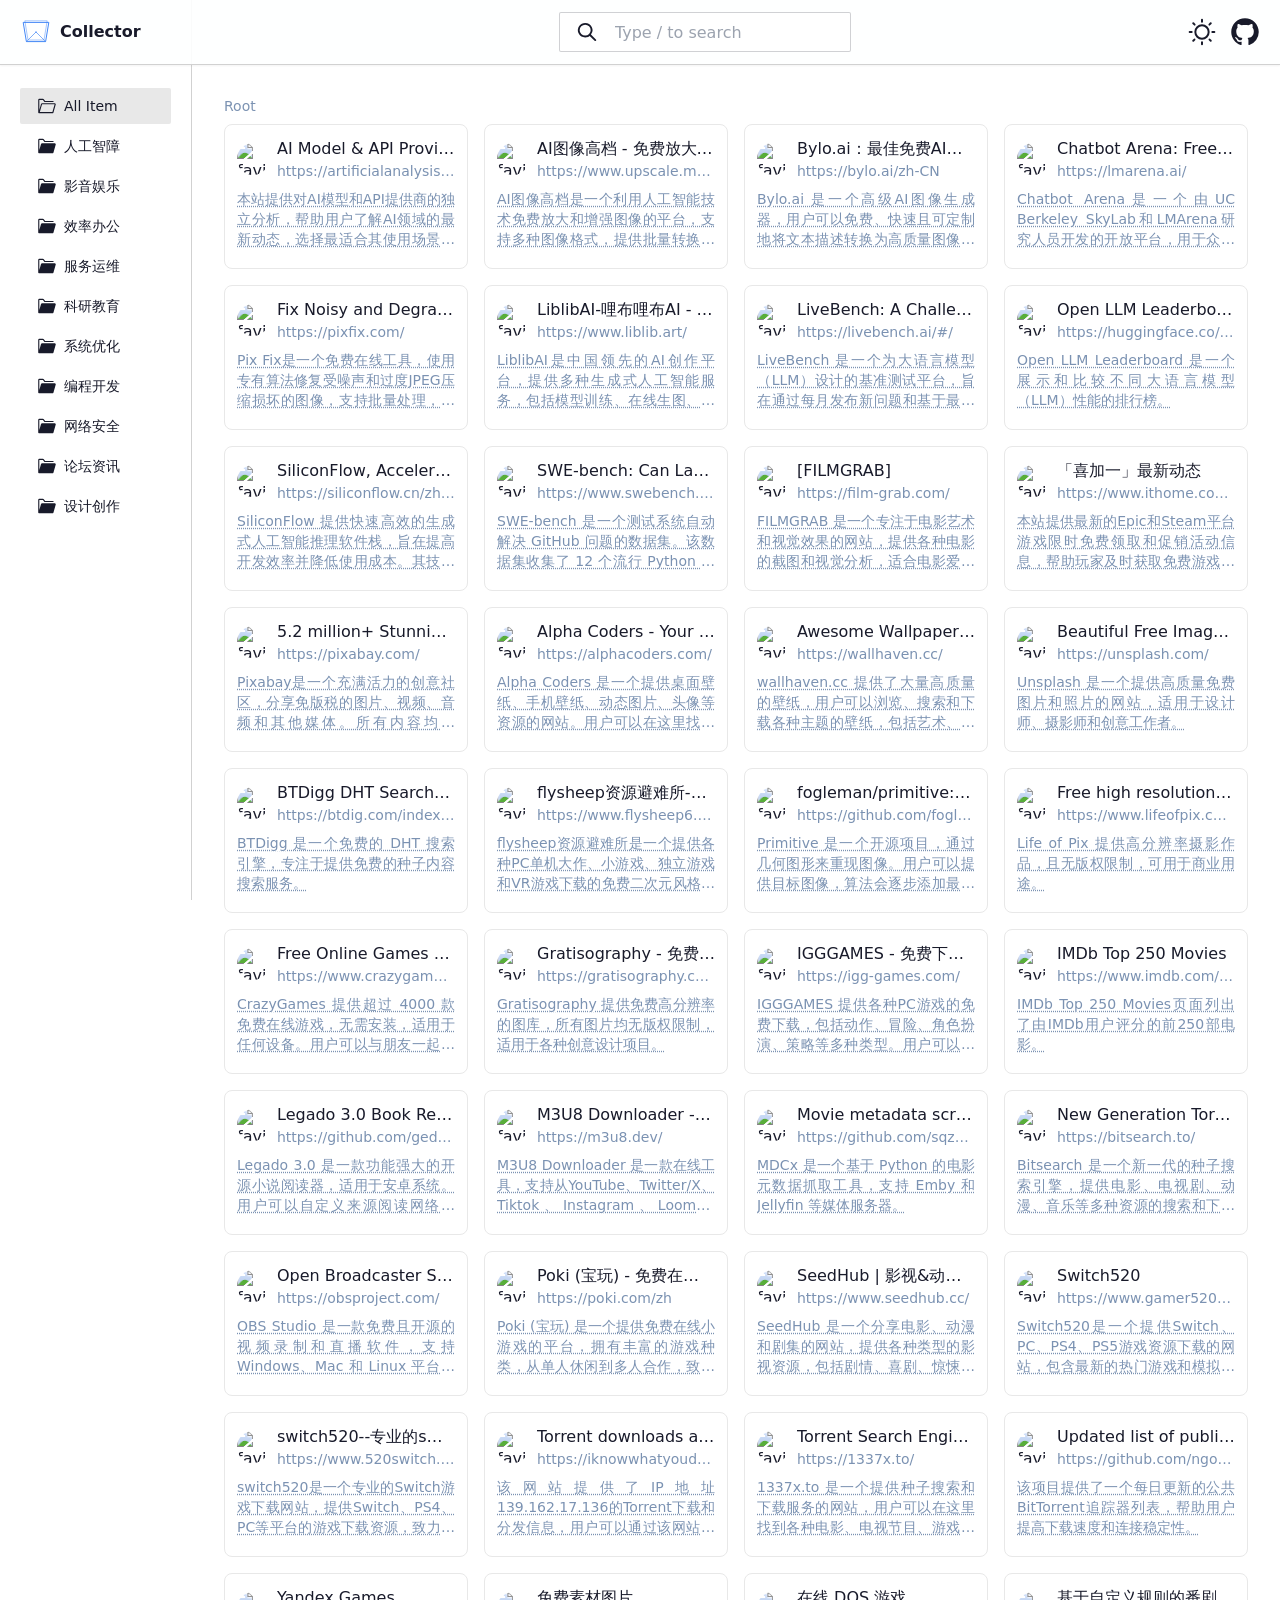
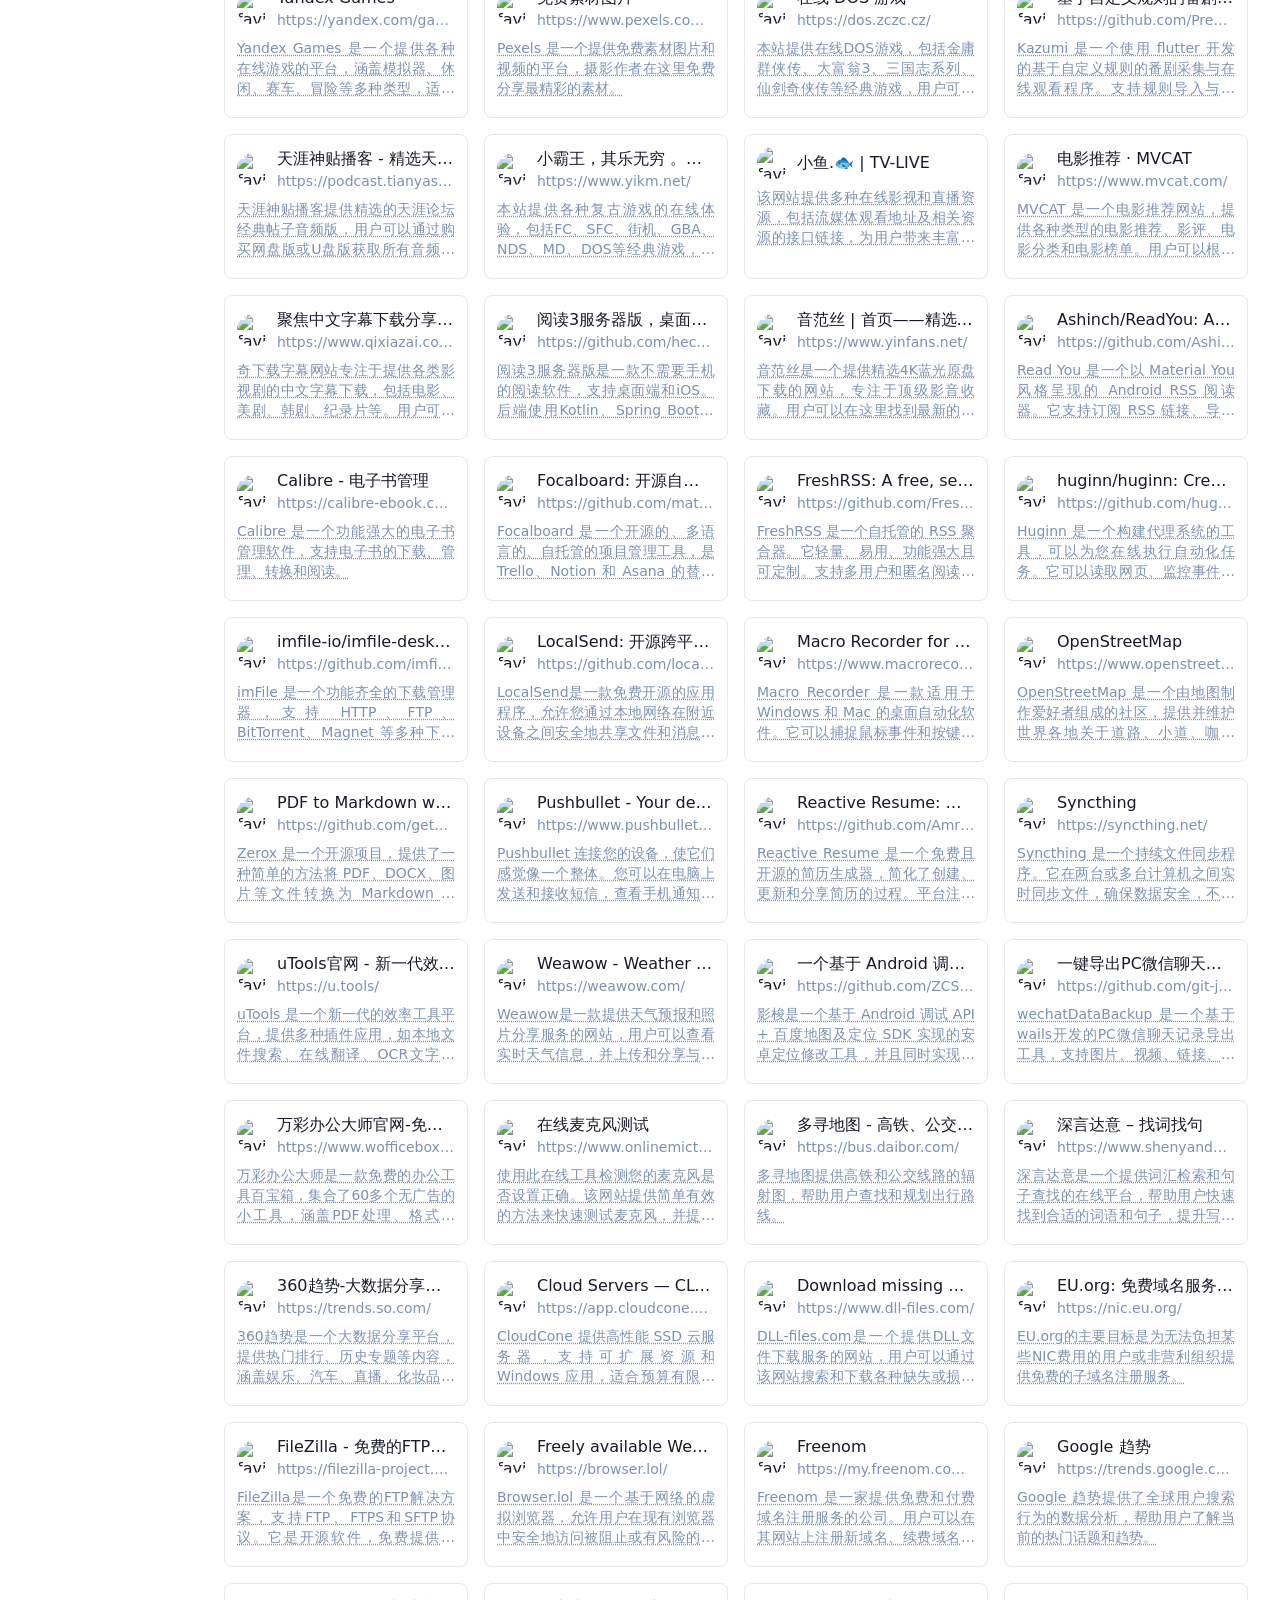
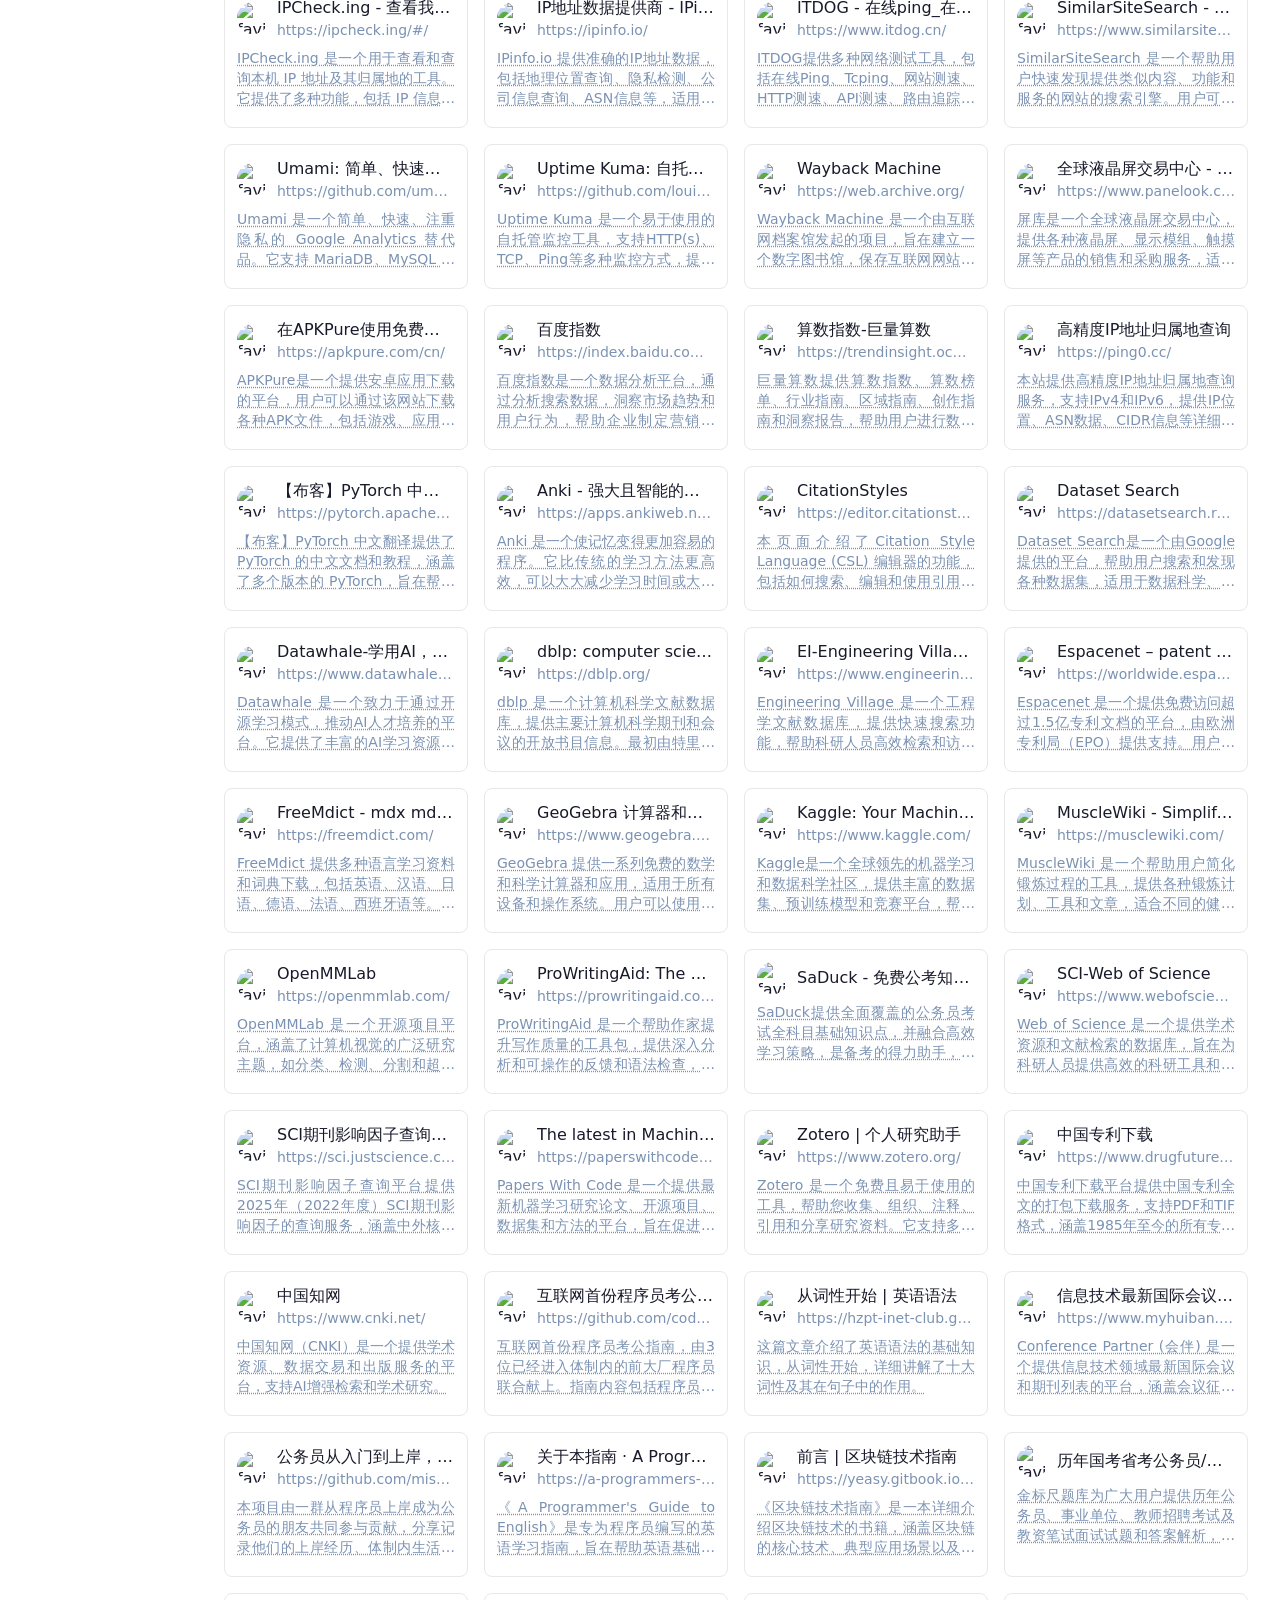
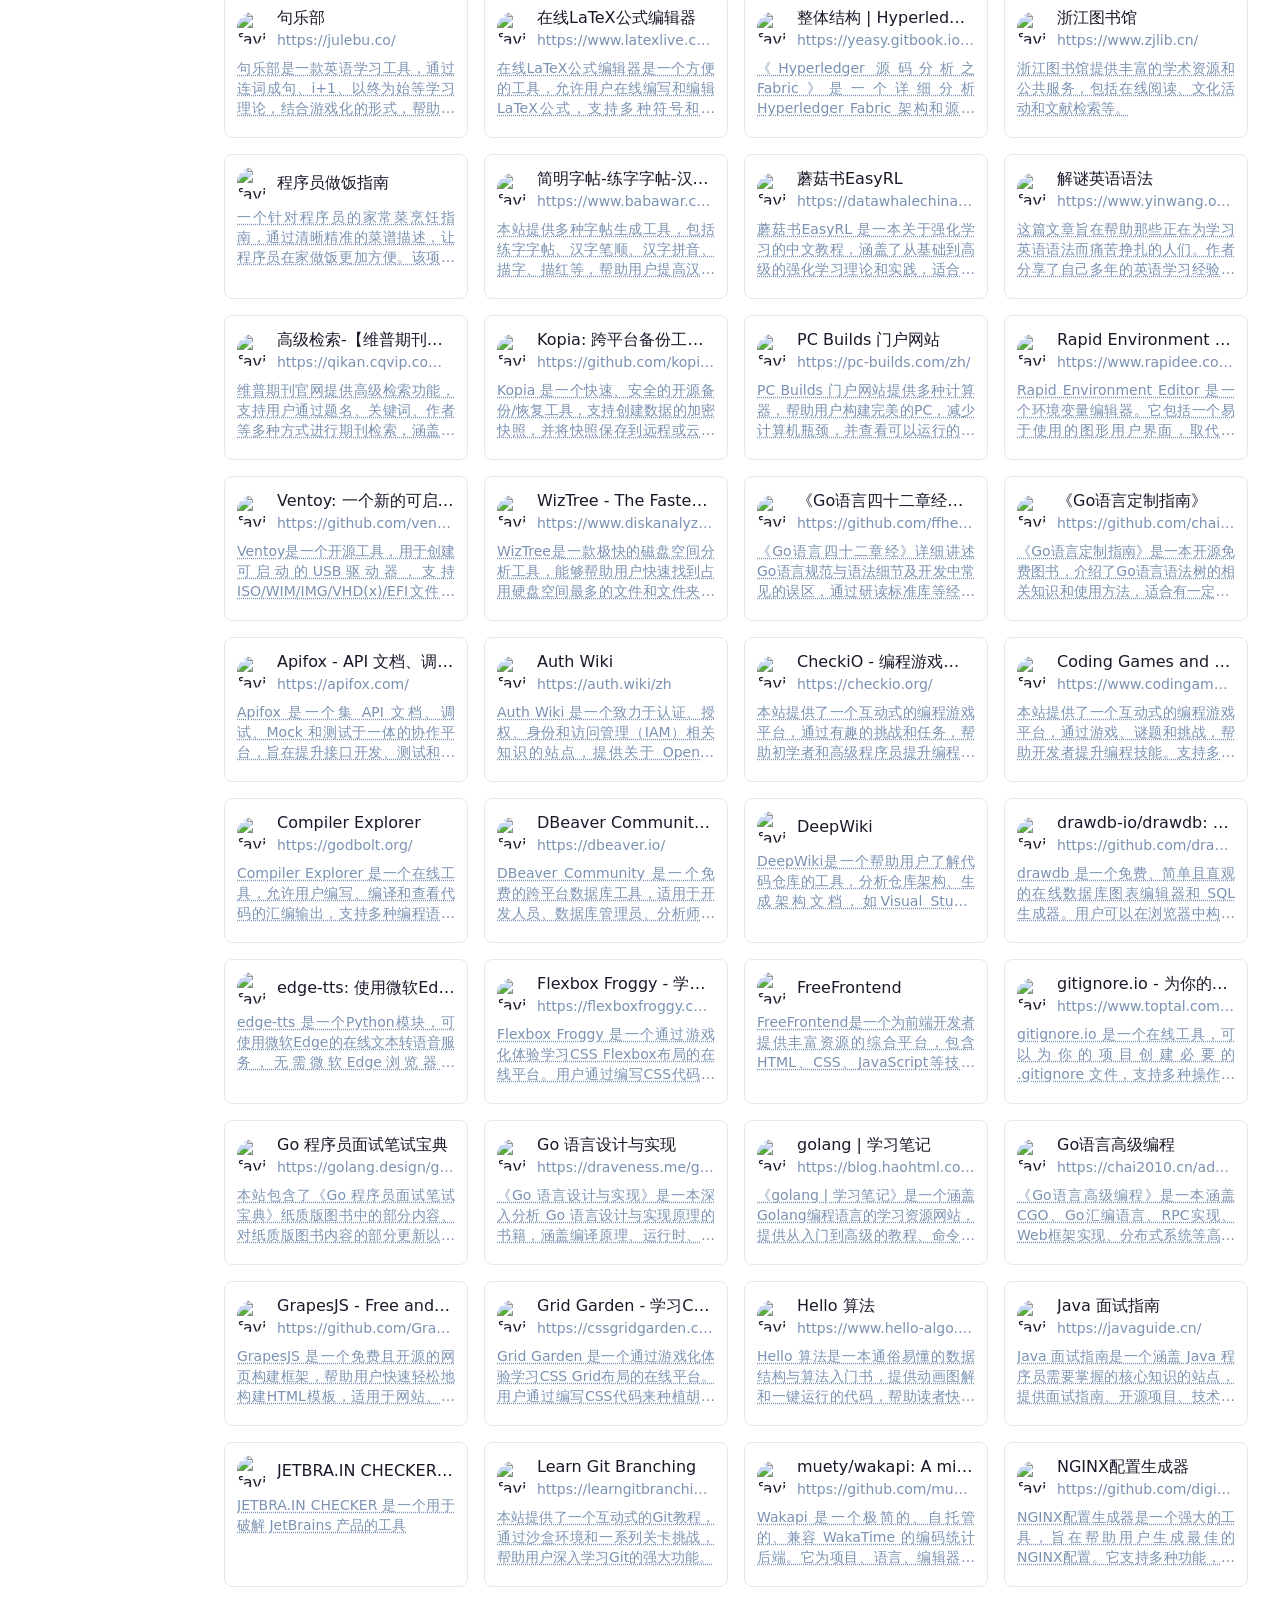
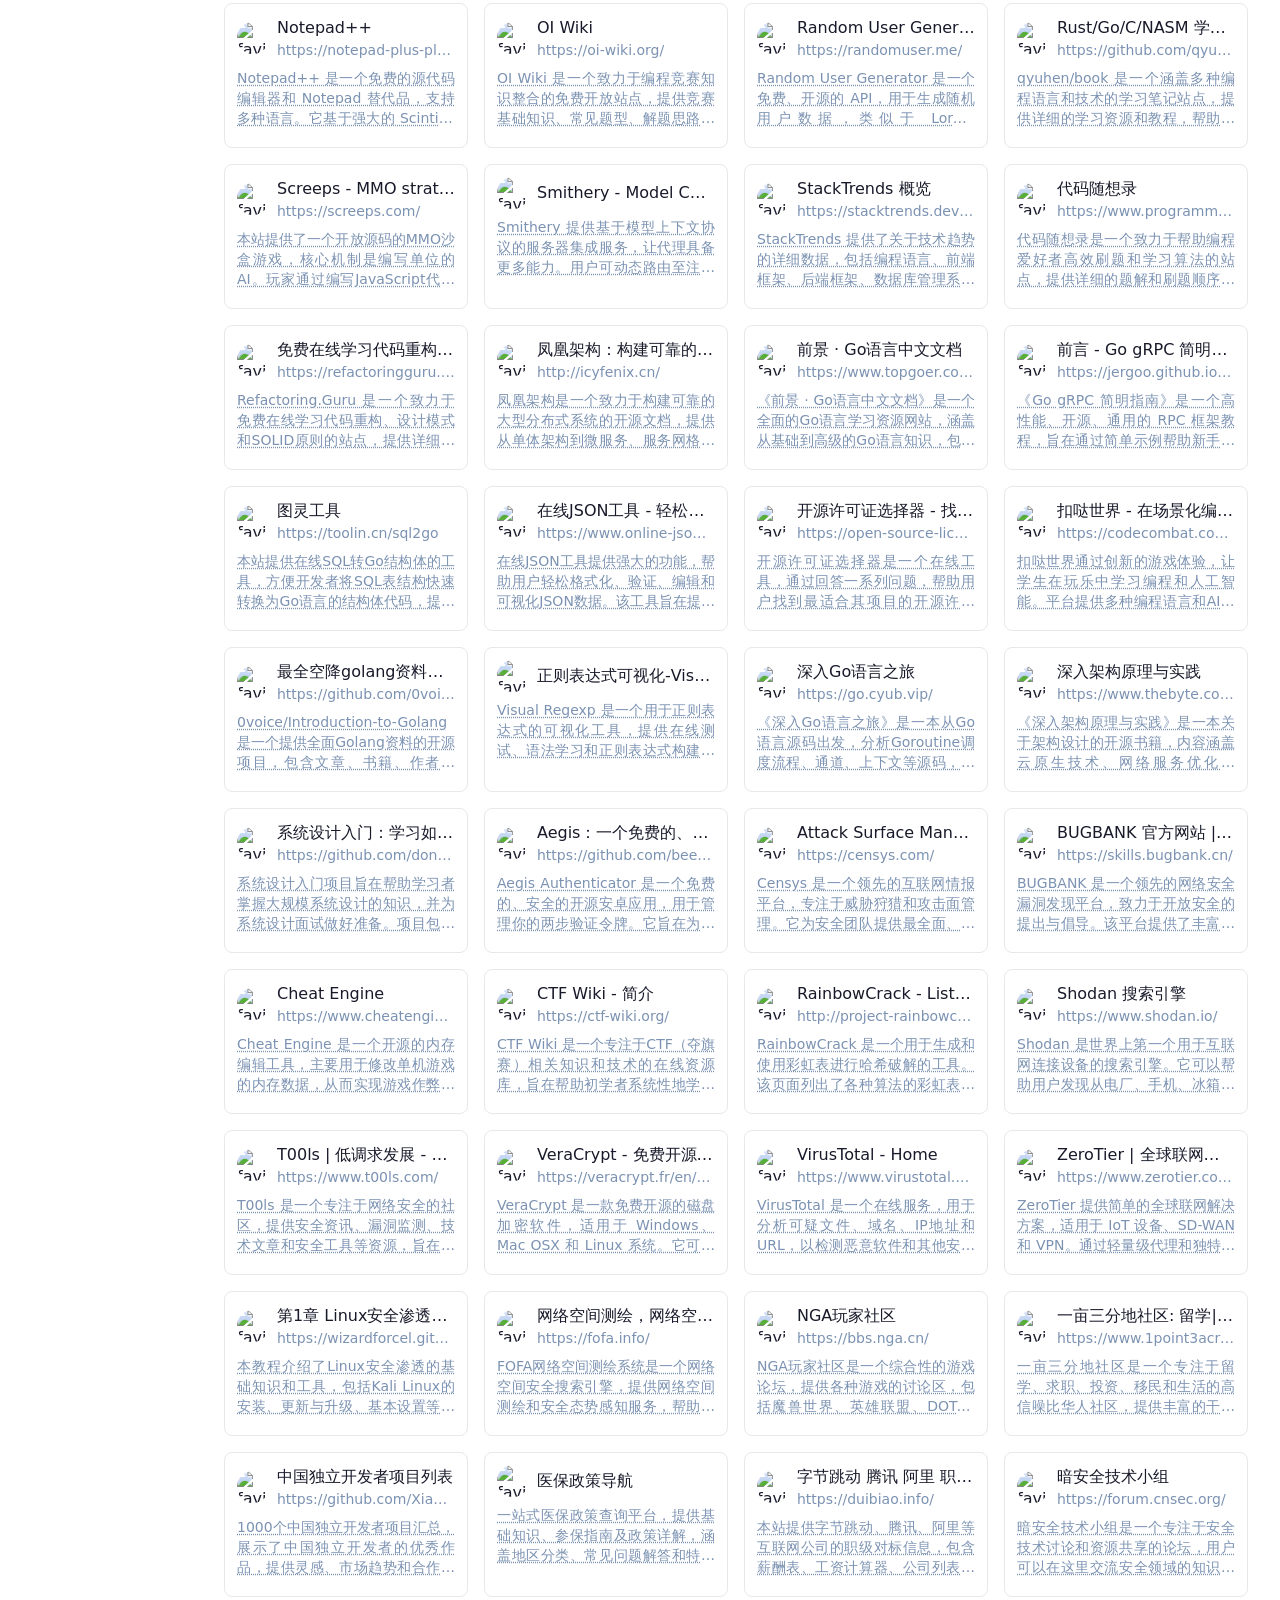
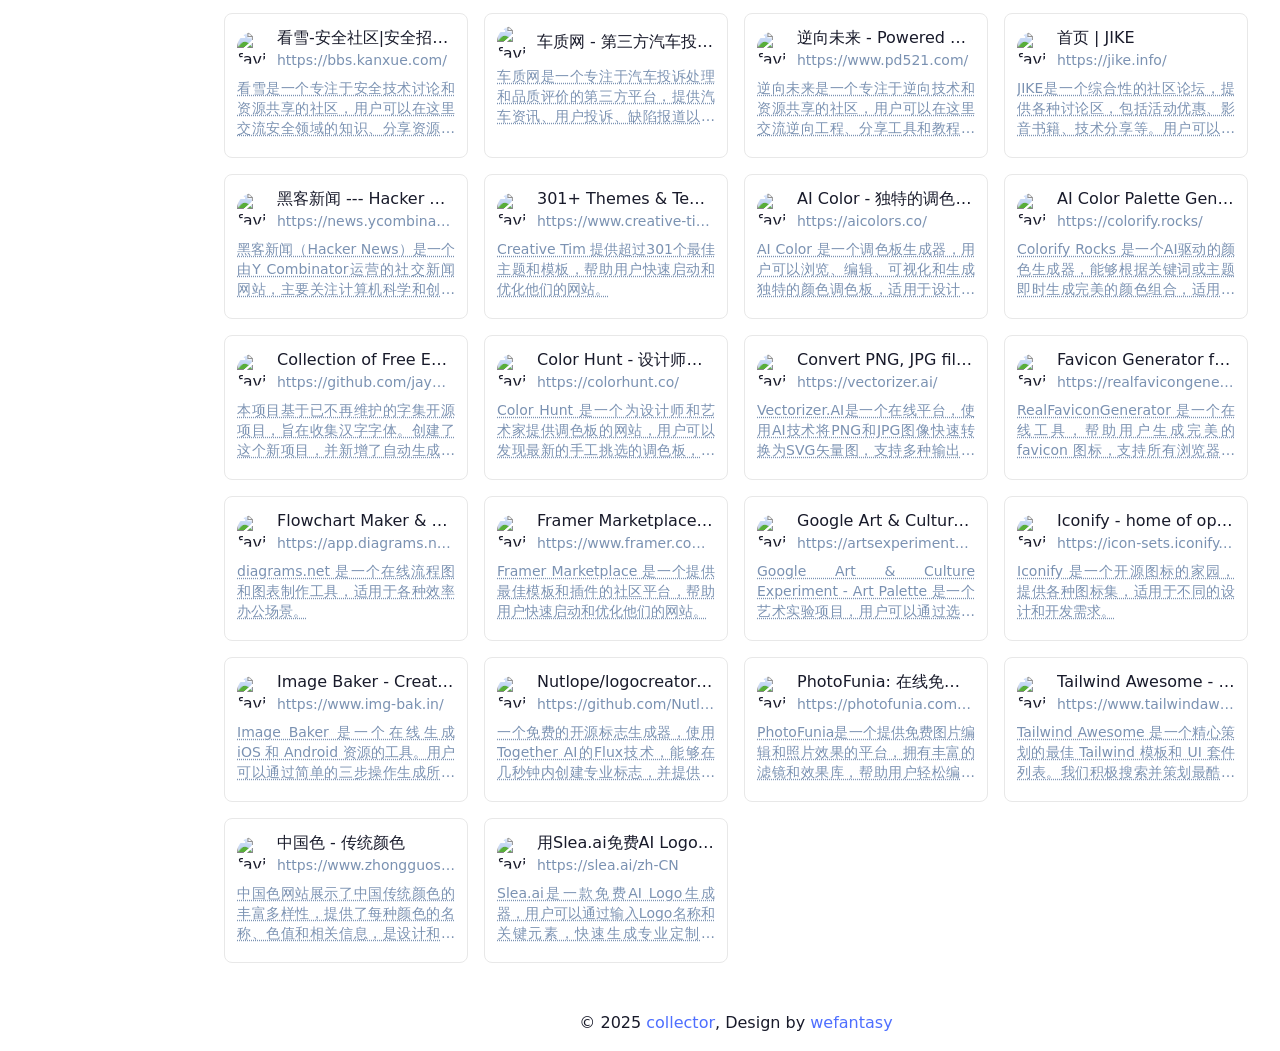
==== commit 9326690c: "Deploying to gh-pages from @ wefantasy/collector@6f83ab5445728f753d377ffe448c331b4ddaee65 🚀" ====
--- a/index.html
+++ b/index.html
@@ -5,31 +5,31 @@
 		<link rel="icon" href="./favicon.svg" />
 		<meta name="viewport" content="width=device-width, initial-scale=1" />
 		
-		<link href="./_app/immutable/assets/0.BwCx6Foe.css" rel="stylesheet">
-		<link rel="modulepreload" href="./_app/immutable/entry/start.BuYMoM1p.js">
-		<link rel="modulepreload" href="./_app/immutable/chunks/DGzWAUgy.js">
+		<link href="./_app/immutable/assets/0.lds-G-A3.css" rel="stylesheet">
+		<link rel="modulepreload" href="./_app/immutable/entry/start.D75Rk27m.js">
+		<link rel="modulepreload" href="./_app/immutable/chunks/UeEV4_ui.js">
 		<link rel="modulepreload" href="./_app/immutable/chunks/BCYs_ujV.js">
-		<link rel="modulepreload" href="./_app/immutable/entry/app.DwBeCS-u.js">
+		<link rel="modulepreload" href="./_app/immutable/entry/app.BD5lnb-M.js">
 		<link rel="modulepreload" href="./_app/immutable/chunks/DF3BP7tu.js">
 		<link rel="modulepreload" href="./_app/immutable/chunks/BAuLwB1o.js">
 		<link rel="modulepreload" href="./_app/immutable/chunks/C9wi6P5u.js">
-		<link rel="modulepreload" href="./_app/immutable/nodes/0.Y2dzdqFh.js">
-		<link rel="modulepreload" href="./_app/immutable/nodes/2.B8RNXP0u.js"><!--[--><!--]--><title>Collector</title>
+		<link rel="modulepreload" href="./_app/immutable/nodes/0.C4__LBYY.js">
+		<link rel="modulepreload" href="./_app/immutable/nodes/2.CM_qmxSe.js"><!--[--><!--]--><title>Collector</title>
 	</head>
 	<body data-sveltekit-preload-data="hover">
-		<div style="display: contents"><!--[--><!--[--><!----><!----><nav class="fixed top-0 z-50 w-full border-b border-base-300 bg-base-100/90 shadow-sm"><div class="px-3 py-3 lg:px-5 lg:pl-3"><div class="flex items-center justify-between"><div class="flex items-center justify-start rtl:justify-end"><label class="swap swap-rotate focus:outline-none sm:hidden"><input type="checkbox"> <span class="swap-off icon-[mynaui--menu-solid] fill-current" style="width: 32px; height: 32px;"></span> <span class="swap-on icon-[iconamoon--close-light] fill-current" style="width: 32px; height: 32px;"></span></label> <a href="#" class="group ms-2 flex md:me-24"><img src="./favicon.svg" class="me-2 w-20 sm:w-8" alt="Collector Logo"> <span class="text-md hidden self-center font-semibold sm:block">Collector</span></a></div> <div class="flex items-center justify-end"><label class="input input-bordered flex h-10 items-center"><span class="icon-[fluent--search-12-regular]" style="width: 24px; height: 24px;"></span> <input id="searchInput" type="text" placeholder="Type / to search" class="input input-ghost w-full max-w-xs focus:border-none" value=""></label></div> <div class="flex items-center"><div class="ms-3 flex items-center"><label class="swap swap-rotate" data-toggle-theme="dark" data-act-class="swap-active"><span class="swap-off icon-[prime--sun]" style="width: 32px; height: 32px;"></span> <span class="swap-on icon-[solar--moon-bold-duotone]" style="width: 32px; height: 32px;"></span></label></div> <div><a href="https://github.com/wefantasy/collector" target="_blank" aria-label="github" class="ms-3 flex items-center"><span class="icon-[octicon--mark-github-24]" style="width: 30px; height: 30px;"></span></a></div></div></div></div></nav> <!--[!--><!--]--> <aside class="fixed left-0 top-0 z-40 h-screen -translate-x-full border-r border-base-300 bg-base-100 pt-20 transition-transform sm:w-48 sm:translate-x-0" aria-label="Sidebar"><div class="h-full overflow-y-auto px-3 pb-4"><ul class="menu space-y-1"><li><a href="#" class="group flex cursor-pointer items-center hover:bg-base-200 bg-base-200"><span class="icon-[clarity--folder-open-line]" style="width: 20px; height: 20px;"></span> <span>All Item</span></a></li> <!--[--><!--[--><li><a href="#" class="group flex cursor-pointer items-center hover:bg-base-200 "><span class="icon-[clarity--folder-open-solid]" style="width: 20px; height: 20px;"></span> <span>人工智障</span></a></li><!--]--><!--[--><li><a href="#" class="group flex cursor-pointer items-center hover:bg-base-200 "><span class="icon-[clarity--folder-open-solid]" style="width: 20px; height: 20px;"></span> <span>影音娱乐</span></a></li><!--]--><!--[--><li><a href="#" class="group flex cursor-pointer items-center hover:bg-base-200 "><span class="icon-[clarity--folder-open-solid]" style="width: 20px; height: 20px;"></span> <span>效率办公</span></a></li><!--]--><!--[--><li><a href="#" class="group flex cursor-pointer items-center hover:bg-base-200 "><span class="icon-[clarity--folder-open-solid]" style="width: 20px; height: 20px;"></span> <span>服务运维</span></a></li><!--]--><!--[--><li><a href="#" class="group flex cursor-pointer items-center hover:bg-base-200 "><span class="icon-[clarity--folder-open-solid]" style="width: 20px; height: 20px;"></span> <span>科研教育</span></a></li><!--]--><!--[--><li><a href="#" class="group flex cursor-pointer items-center hover:bg-base-200 "><span class="icon-[clarity--folder-open-solid]" style="width: 20px; height: 20px;"></span> <span>系统优化</span></a></li><!--]--><!--[--><li><a href="#" class="group flex cursor-pointer items-center hover:bg-base-200 "><span class="icon-[clarity--folder-open-solid]" style="width: 20px; height: 20px;"></span> <span>编程开发</span></a></li><!--]--><!--[--><li><a href="#" class="group flex cursor-pointer items-center hover:bg-base-200 "><span class="icon-[clarity--folder-open-solid]" style="width: 20px; height: 20px;"></span> <span>网络安全</span></a></li><!--]--><!--[--><li><a href="#" class="group flex cursor-pointer items-center hover:bg-base-200 "><span class="icon-[clarity--folder-open-solid]" style="width: 20px; height: 20px;"></span> <span>论坛资讯</span></a></li><!--]--><!--[--><li><a href="#" class="group flex cursor-pointer items-center hover:bg-base-200 "><span class="icon-[clarity--folder-open-solid]" style="width: 20px; height: 20px;"></span> <span>设计创作</span></a></li><!--]--><!--]--></ul></div></aside> <div class="p-4 sm:ml-48"><div class="mt-14 rounded-lg p-4"><div class="breadcrumbs text-sm text-secondary"><ul><li><a href="#" class="cursor-pointer">Root</a></li> <!--[--><!--]--></ul></div> <div class="mb-4 grid grid-cols-2 gap-2 sm:grid-cols-4 md:grid-cols-8 md:gap-4"><!--[--><!--[!--><div class="col-span-2 rounded-lg border border-base-200 bg-base-100 p-3"><a class="group flex cursor-pointer items-center gap-2" href="https://artificialanalysis.ai/" target="_blank"><img src="https://www.google.com/s2/favicons?domain=https://artificialanalysis.ai/&amp;sz=32" alt="favicon" class="h-8 w-8 rounded-full transition-transform duration-500 group-hover:rotate-[360deg]"> <div class="min-w-0 flex-1"><h2 class="text-md overflow-hidden truncate whitespace-nowrap">AI Model &amp; API Providers Analysis</h2> <p class="overflow-hidden truncate whitespace-nowrap text-sm text-secondary">https://artificialanalysis.ai/</p></div></a> <div class="tooltip" data-tip="本站提供对AI模型和API提供商的独立分析，帮助用户了解AI领域的最新动态，选择最适合其使用场景的模型和提供商。"><p class="mt-2 line-clamp-3 text-justify text-sm text-secondary underline decoration-dotted underline-offset-2">本站提供对AI模型和API提供商的独立分析，帮助用户了解AI领域的最新动态，选择最适合其使用场景的模型和提供商。</p></div></div><!--]--><!--[!--><div class="col-span-2 rounded-lg border border-base-200 bg-base-100 p-3"><a class="group flex cursor-pointer items-center gap-2" href="https://www.upscale.media/zh" target="_blank"><img src="https://www.google.com/s2/favicons?domain=https://www.upscale.media/zh&amp;sz=32" alt="favicon" class="h-8 w-8 rounded-full transition-transform duration-500 group-hover:rotate-[360deg]"> <div class="min-w-0 flex-1"><h2 class="text-md overflow-hidden truncate whitespace-nowrap">AI图像高档 - 免费放大和增强您的照片</h2> <p class="overflow-hidden truncate whitespace-nowrap text-sm text-secondary">https://www.upscale.media/zh</p></div></a> <div class="tooltip" data-tip="AI图像高档是一个利用人工智能技术免费放大和增强图像的平台，支持多种图像格式，提供批量转换和API集成等功能，帮助用户提升图像质量。"><p class="mt-2 line-clamp-3 text-justify text-sm text-secondary underline decoration-dotted underline-offset-2">AI图像高档是一个利用人工智能技术免费放大和增强图像的平台，支持多种图像格式，提供批量转换和API集成等功能，帮助用户提升图像质量。</p></div></div><!--]--><!--[!--><div class="col-span-2 rounded-lg border border-base-200 bg-base-100 p-3"><a class="group flex cursor-pointer items-center gap-2" href="https://bylo.ai/zh-CN" target="_blank"><img src="https://www.google.com/s2/favicons?domain=https://bylo.ai/zh-CN&amp;sz=32" alt="favicon" class="h-8 w-8 rounded-full transition-transform duration-500 group-hover:rotate-[360deg]"> <div class="min-w-0 flex-1"><h2 class="text-md overflow-hidden truncate whitespace-nowrap">Bylo.ai：最佳免费AI图像生成器</h2> <p class="overflow-hidden truncate whitespace-nowrap text-sm text-secondary">https://bylo.ai/zh-CN</p></div></a> <div class="tooltip" data-tip="Bylo.ai 是一个高级AI图像生成器，用户可以免费、快速且可定制地将文本描述转换为高质量图像。支持负面提示和多种模型（包括流行的Flux AI图像生成器），适用于需要精确控制视觉输出的用户。"><p class="mt-2 line-clamp-3 text-justify text-sm text-secondary underline decoration-dotted underline-offset-2">Bylo.ai 是一个高级AI图像生成器，用户可以免费、快速且可定制地将文本描述转换为高质量图像。支持负面提示和多种模型（包括流行的Flux AI图像生成器），适用于需要精确控制视觉输出的用户。</p></div></div><!--]--><!--[!--><div class="col-span-2 rounded-lg border border-base-200 bg-base-100 p-3"><a class="group flex cursor-pointer items-center gap-2" href="https://lmarena.ai/" target="_blank"><img src="https://www.google.com/s2/favicons?domain=https://lmarena.ai/&amp;sz=32" alt="favicon" class="h-8 w-8 rounded-full transition-transform duration-500 group-hover:rotate-[360deg]"> <div class="min-w-0 flex-1"><h2 class="text-md overflow-hidden truncate whitespace-nowrap">Chatbot Arena: Free AI Chat to Compare &amp; Test Best AI Chatbots</h2> <p class="overflow-hidden truncate whitespace-nowrap text-sm text-secondary">https://lmarena.ai/</p></div></a> <div class="tooltip" data-tip="Chatbot Arena是一个由UC Berkeley SkyLab和LMArena研究人员开发的开放平台，用于众包AI基准测试。该平台通过Bradley-Terry模型生成实时排行榜，评估最佳LLM和AI聊天机器人。"><p class="mt-2 line-clamp-3 text-justify text-sm text-secondary underline decoration-dotted underline-offset-2">Chatbot Arena是一个由UC Berkeley SkyLab和LMArena研究人员开发的开放平台，用于众包AI基准测试。该平台通过Bradley-Terry模型生成实时排行榜，评估最佳LLM和AI聊天机器人。</p></div></div><!--]--><!--[!--><div class="col-span-2 rounded-lg border border-base-200 bg-base-100 p-3"><a class="group flex cursor-pointer items-center gap-2" href="https://pixfix.com/" target="_blank"><img src="https://www.google.com/s2/favicons?domain=https://pixfix.com/&amp;sz=32" alt="favicon" class="h-8 w-8 rounded-full transition-transform duration-500 group-hover:rotate-[360deg]"> <div class="min-w-0 flex-1"><h2 class="text-md overflow-hidden truncate whitespace-nowrap">Fix Noisy and Degraded Images - Pix Fix</h2> <p class="overflow-hidden truncate whitespace-nowrap text-sm text-secondary">https://pixfix.com/</p></div></a> <div class="tooltip" data-tip="Pix Fix是一个免费在线工具，使用专有算法修复受噪声和过度JPEG压缩损坏的图像，支持批量处理，确保图像安全。"><p class="mt-2 line-clamp-3 text-justify text-sm text-secondary underline decoration-dotted underline-offset-2">Pix Fix是一个免费在线工具，使用专有算法修复受噪声和过度JPEG压缩损坏的图像，支持批量处理，确保图像安全。</p></div></div><!--]--><!--[!--><div class="col-span-2 rounded-lg border border-base-200 bg-base-100 p-3"><a class="group flex cursor-pointer items-center gap-2" href="https://www.liblib.art/" target="_blank"><img src="https://www.google.com/s2/favicons?domain=https://www.liblib.art/&amp;sz=32" alt="favicon" class="h-8 w-8 rounded-full transition-transform duration-500 group-hover:rotate-[360deg]"> <div class="min-w-0 flex-1"><h2 class="text-md overflow-hidden truncate whitespace-nowrap">LiblibAI-哩布哩布AI - 中国领先的AI创作平台</h2> <p class="overflow-hidden truncate whitespace-nowrap text-sm text-secondary">https://www.liblib.art/</p></div></a> <div class="tooltip" data-tip="LiblibAI是中国领先的AI创作平台，提供多种生成式人工智能服务，包括模型训练、在线生图、工作流等，帮助用户实现创作灵感。"><p class="mt-2 line-clamp-3 text-justify text-sm text-secondary underline decoration-dotted underline-offset-2">LiblibAI是中国领先的AI创作平台，提供多种生成式人工智能服务，包括模型训练、在线生图、工作流等，帮助用户实现创作灵感。</p></div></div><!--]--><!--[!--><div class="col-span-2 rounded-lg border border-base-200 bg-base-100 p-3"><a class="group flex cursor-pointer items-center gap-2" href="https://livebench.ai/#/" target="_blank"><img src="https://www.google.com/s2/favicons?domain=https://livebench.ai/#/&amp;sz=32" alt="favicon" class="h-8 w-8 rounded-full transition-transform duration-500 group-hover:rotate-[360deg]"> <div class="min-w-0 flex-1"><h2 class="text-md overflow-hidden truncate whitespace-nowrap">LiveBench: A Challenging, Contamination-Free LLM Benchmark</h2> <p class="overflow-hidden truncate whitespace-nowrap text-sm text-secondary">https://livebench.ai/#/</p></div></a> <div class="tooltip" data-tip="LiveBench 是一个为大语言模型（LLM）设计的基准测试平台，旨在通过每月发布新问题和基于最新数据集、论文、新闻文章和电影简介的问题来限制潜在的污染。每个问题都有可验证的客观答案，允许准确和自动评分。"><p class="mt-2 line-clamp-3 text-justify text-sm text-secondary underline decoration-dotted underline-offset-2">LiveBench 是一个为大语言模型（LLM）设计的基准测试平台，旨在通过每月发布新问题和基于最新数据集、论文、新闻文章和电影简介的问题来限制潜在的污染。每个问题都有可验证的客观答案，允许准确和自动评分。</p></div></div><!--]--><!--[!--><div class="col-span-2 rounded-lg border border-base-200 bg-base-100 p-3"><a class="group flex cursor-pointer items-center gap-2" href="https://huggingface.co/spaces/open-llm-leaderboard/open_llm_leaderboard#/" target="_blank"><img src="https://www.google.com/s2/favicons?domain=https://huggingface.co/spaces/open-llm-leaderboard/open_llm_leaderboard#/&amp;sz=32" alt="favicon" class="h-8 w-8 rounded-full transition-transform duration-500 group-hover:rotate-[360deg]"> <div class="min-w-0 flex-1"><h2 class="text-md overflow-hidden truncate whitespace-nowrap">Open LLM Leaderboard</h2> <p class="overflow-hidden truncate whitespace-nowrap text-sm text-secondary">https://huggingface.co/spaces/open-llm-leaderboard/open_llm_leaderboard#/</p></div></a> <div class="tooltip" data-tip="Open LLM Leaderboard 是一个展示和比较不同大语言模型（LLM）性能的排行榜。"><p class="mt-2 line-clamp-3 text-justify text-sm text-secondary underline decoration-dotted underline-offset-2">Open LLM Leaderboard 是一个展示和比较不同大语言模型（LLM）性能的排行榜。</p></div></div><!--]--><!--[!--><div class="col-span-2 rounded-lg border border-base-200 bg-base-100 p-3"><a class="group flex cursor-pointer items-center gap-2" href="https://siliconflow.cn/zh-cn/" target="_blank"><img src="https://www.google.com/s2/favicons?domain=https://siliconflow.cn/zh-cn/&amp;sz=32" alt="favicon" class="h-8 w-8 rounded-full transition-transform duration-500 group-hover:rotate-[360deg]"> <div class="min-w-0 flex-1"><h2 class="text-md overflow-hidden truncate whitespace-nowrap">SiliconFlow, Accelerate AGI to Benefit Humanity</h2> <p class="overflow-hidden truncate whitespace-nowrap text-sm text-secondary">https://siliconflow.cn/zh-cn/</p></div></a> <div class="tooltip" data-tip="SiliconFlow 提供快速高效的生成式人工智能推理软件栈，旨在提高开发效率并降低使用成本。其技术栈包括快速图像生成能力和低时延高吞吐的LLM推理能力。"><p class="mt-2 line-clamp-3 text-justify text-sm text-secondary underline decoration-dotted underline-offset-2">SiliconFlow 提供快速高效的生成式人工智能推理软件栈，旨在提高开发效率并降低使用成本。其技术栈包括快速图像生成能力和低时延高吞吐的LLM推理能力。</p></div></div><!--]--><!--[!--><div class="col-span-2 rounded-lg border border-base-200 bg-base-100 p-3"><a class="group flex cursor-pointer items-center gap-2" href="https://www.swebench.com/" target="_blank"><img src="https://www.google.com/s2/favicons?domain=https://www.swebench.com/&amp;sz=32" alt="favicon" class="h-8 w-8 rounded-full transition-transform duration-500 group-hover:rotate-[360deg]"> <div class="min-w-0 flex-1"><h2 class="text-md overflow-hidden truncate whitespace-nowrap">SWE-bench: Can Language Models Resolve Real-World GitHub Issues?</h2> <p class="overflow-hidden truncate whitespace-nowrap text-sm text-secondary">https://www.swebench.com/</p></div></a> <div class="tooltip" data-tip="SWE-bench 是一个测试系统自动解决 GitHub 问题的数据集。该数据集收集了 12 个流行 Python 仓库中的 2294 个 Issue-Pull Request 对。评估通过单元测试验证，使用 PR 后的行为作为参考解决方案。"><p class="mt-2 line-clamp-3 text-justify text-sm text-secondary underline decoration-dotted underline-offset-2">SWE-bench 是一个测试系统自动解决 GitHub 问题的数据集。该数据集收集了 12 个流行 Python 仓库中的 2294 个 Issue-Pull Request 对。评估通过单元测试验证，使用 PR 后的行为作为参考解决方案。</p></div></div><!--]--><!--[!--><div class="col-span-2 rounded-lg border border-base-200 bg-base-100 p-3"><a class="group flex cursor-pointer items-center gap-2" href="https://film-grab.com/" target="_blank"><img src="https://www.google.com/s2/favicons?domain=https://film-grab.com/&amp;sz=32" alt="favicon" class="h-8 w-8 rounded-full transition-transform duration-500 group-hover:rotate-[360deg]"> <div class="min-w-0 flex-1"><h2 class="text-md overflow-hidden truncate whitespace-nowrap">[FILMGRAB]</h2> <p class="overflow-hidden truncate whitespace-nowrap text-sm text-secondary">https://film-grab.com/</p></div></a> <div class="tooltip" data-tip="FILMGRAB 是一个专注于电影艺术和视觉效果的网站，提供各种电影的截图和视觉分析，适合电影爱好者和研究者。"><p class="mt-2 line-clamp-3 text-justify text-sm text-secondary underline decoration-dotted underline-offset-2">FILMGRAB 是一个专注于电影艺术和视觉效果的网站，提供各种电影的截图和视觉分析，适合电影爱好者和研究者。</p></div></div><!--]--><!--[!--><div class="col-span-2 rounded-lg border border-base-200 bg-base-100 p-3"><a class="group flex cursor-pointer items-center gap-2" href="https://www.ithome.com/zt/xijiayi" target="_blank"><img src="https://www.google.com/s2/favicons?domain=https://www.ithome.com/zt/xijiayi&amp;sz=32" alt="favicon" class="h-8 w-8 rounded-full transition-transform duration-500 group-hover:rotate-[360deg]"> <div class="min-w-0 flex-1"><h2 class="text-md overflow-hidden truncate whitespace-nowrap">「喜加一」最新动态</h2> <p class="overflow-hidden truncate whitespace-nowrap text-sm text-secondary">https://www.ithome.com/zt/xijiayi</p></div></a> <div class="tooltip" data-tip="本站提供最新的Epic和Steam平台游戏限时免费领取和促销活动信息，帮助玩家及时获取免费游戏和优惠。"><p class="mt-2 line-clamp-3 text-justify text-sm text-secondary underline decoration-dotted underline-offset-2">本站提供最新的Epic和Steam平台游戏限时免费领取和促销活动信息，帮助玩家及时获取免费游戏和优惠。</p></div></div><!--]--><!--[!--><div class="col-span-2 rounded-lg border border-base-200 bg-base-100 p-3"><a class="group flex cursor-pointer items-center gap-2" href="https://pixabay.com/" target="_blank"><img src="https://www.google.com/s2/favicons?domain=https://pixabay.com/&amp;sz=32" alt="favicon" class="h-8 w-8 rounded-full transition-transform duration-500 group-hover:rotate-[360deg]"> <div class="min-w-0 flex-1"><h2 class="text-md overflow-hidden truncate whitespace-nowrap">5.2 million+ Stunning Free Images to Use Anywhere - Pixabay</h2> <p class="overflow-hidden truncate whitespace-nowrap text-sm text-secondary">https://pixabay.com/</p></div></a> <div class="tooltip" data-tip="Pixabay是一个充满活力的创意社区，分享免版税的图片、视频、音频和其他媒体。所有内容均由Pixabay根据内容许可发布，可以安全使用，无需获得许可或给予艺术家信用，即使是某些商业用途。"><p class="mt-2 line-clamp-3 text-justify text-sm text-secondary underline decoration-dotted underline-offset-2">Pixabay是一个充满活力的创意社区，分享免版税的图片、视频、音频和其他媒体。所有内容均由Pixabay根据内容许可发布，可以安全使用，无需获得许可或给予艺术家信用，即使是某些商业用途。</p></div></div><!--]--><!--[!--><div class="col-span-2 rounded-lg border border-base-200 bg-base-100 p-3"><a class="group flex cursor-pointer items-center gap-2" href="https://alphacoders.com/" target="_blank"><img src="https://www.google.com/s2/favicons?domain=https://alphacoders.com/&amp;sz=32" alt="favicon" class="h-8 w-8 rounded-full transition-transform duration-500 group-hover:rotate-[360deg]"> <div class="min-w-0 flex-1"><h2 class="text-md overflow-hidden truncate whitespace-nowrap">Alpha Coders - Your Source For Desktop Wallpapers, Phone Wallpapers, Gifs, PFP, and More!</h2> <p class="overflow-hidden truncate whitespace-nowrap text-sm text-secondary">https://alphacoders.com/</p></div></a> <div class="tooltip" data-tip="Alpha Coders 是一个提供桌面壁纸、手机壁纸、动态图片、头像等资源的网站。用户可以在这里找到各种高清壁纸、个性化头像和有趣的动态图片，并参与社区活动。"><p class="mt-2 line-clamp-3 text-justify text-sm text-secondary underline decoration-dotted underline-offset-2">Alpha Coders 是一个提供桌面壁纸、手机壁纸、动态图片、头像等资源的网站。用户可以在这里找到各种高清壁纸、个性化头像和有趣的动态图片，并参与社区活动。</p></div></div><!--]--><!--[!--><div class="col-span-2 rounded-lg border border-base-200 bg-base-100 p-3"><a class="group flex cursor-pointer items-center gap-2" href="https://wallhaven.cc/" target="_blank"><img src="https://www.google.com/s2/favicons?domain=https://wallhaven.cc/&amp;sz=32" alt="favicon" class="h-8 w-8 rounded-full transition-transform duration-500 group-hover:rotate-[360deg]"> <div class="min-w-0 flex-1"><h2 class="text-md overflow-hidden truncate whitespace-nowrap">Awesome Wallpapers - wallhaven.cc</h2> <p class="overflow-hidden truncate whitespace-nowrap text-sm text-secondary">https://wallhaven.cc/</p></div></a> <div class="tooltip" data-tip="wallhaven.cc 提供了大量高质量的壁纸，用户可以浏览、搜索和下载各种主题的壁纸，包括艺术、动漫、游戏等。"><p class="mt-2 line-clamp-3 text-justify text-sm text-secondary underline decoration-dotted underline-offset-2">wallhaven.cc 提供了大量高质量的壁纸，用户可以浏览、搜索和下载各种主题的壁纸，包括艺术、动漫、游戏等。</p></div></div><!--]--><!--[!--><div class="col-span-2 rounded-lg border border-base-200 bg-base-100 p-3"><a class="group flex cursor-pointer items-center gap-2" href="https://unsplash.com/" target="_blank"><img src="https://www.google.com/s2/favicons?domain=https://unsplash.com/&amp;sz=32" alt="favicon" class="h-8 w-8 rounded-full transition-transform duration-500 group-hover:rotate-[360deg]"> <div class="min-w-0 flex-1"><h2 class="text-md overflow-hidden truncate whitespace-nowrap">Beautiful Free Images &amp; Pictures</h2> <p class="overflow-hidden truncate whitespace-nowrap text-sm text-secondary">https://unsplash.com/</p></div></a> <div class="tooltip" data-tip="Unsplash 是一个提供高质量免费图片和照片的网站，适用于设计师、摄影师和创意工作者。"><p class="mt-2 line-clamp-3 text-justify text-sm text-secondary underline decoration-dotted underline-offset-2">Unsplash 是一个提供高质量免费图片和照片的网站，适用于设计师、摄影师和创意工作者。</p></div></div><!--]--><!--[!--><div class="col-span-2 rounded-lg border border-base-200 bg-base-100 p-3"><a class="group flex cursor-pointer items-center gap-2" href="https://btdig.com/index.htm" target="_blank"><img src="https://www.google.com/s2/favicons?domain=https://btdig.com/index.htm&amp;sz=32" alt="favicon" class="h-8 w-8 rounded-full transition-transform duration-500 group-hover:rotate-[360deg]"> <div class="min-w-0 flex-1"><h2 class="text-md overflow-hidden truncate whitespace-nowrap">BTDigg DHT Search Engine: Free Search Engine For Free Torrent Content</h2> <p class="overflow-hidden truncate whitespace-nowrap text-sm text-secondary">https://btdig.com/index.htm</p></div></a> <div class="tooltip" data-tip="BTDigg 是一个免费的 DHT 搜索引擎，专注于提供免费的种子内容搜索服务。"><p class="mt-2 line-clamp-3 text-justify text-sm text-secondary underline decoration-dotted underline-offset-2">BTDigg 是一个免费的 DHT 搜索引擎，专注于提供免费的种子内容搜索服务。</p></div></div><!--]--><!--[!--><div class="col-span-2 rounded-lg border border-base-200 bg-base-100 p-3"><a class="group flex cursor-pointer items-center gap-2" href="https://www.flysheep6.com/" target="_blank"><img src="https://www.google.com/s2/favicons?domain=https://www.flysheep6.com/&amp;sz=32" alt="favicon" class="h-8 w-8 rounded-full transition-transform duration-500 group-hover:rotate-[360deg]"> <div class="min-w-0 flex-1"><h2 class="text-md overflow-hidden truncate whitespace-nowrap">flysheep资源避难所-一个免费的二次元风格下载站</h2> <p class="overflow-hidden truncate whitespace-nowrap text-sm text-secondary">https://www.flysheep6.com/</p></div></a> <div class="tooltip" data-tip="flysheep资源避难所是一个提供各种PC单机大作、小游戏、独立游戏和VR游戏下载的免费二次元风格网站。"><p class="mt-2 line-clamp-3 text-justify text-sm text-secondary underline decoration-dotted underline-offset-2">flysheep资源避难所是一个提供各种PC单机大作、小游戏、独立游戏和VR游戏下载的免费二次元风格网站。</p></div></div><!--]--><!--[!--><div class="col-span-2 rounded-lg border border-base-200 bg-base-100 p-3"><a class="group flex cursor-pointer items-center gap-2" href="https://github.com/fogleman/primitive" target="_blank"><img src="https://www.google.com/s2/favicons?domain=https://github.com/fogleman/primitive&amp;sz=32" alt="favicon" class="h-8 w-8 rounded-full transition-transform duration-500 group-hover:rotate-[360deg]"> <div class="min-w-0 flex-1"><h2 class="text-md overflow-hidden truncate whitespace-nowrap">fogleman/primitive: 用几何图形重现图像</h2> <p class="overflow-hidden truncate whitespace-nowrap text-sm text-secondary">https://github.com/fogleman/primitive</p></div></a> <div class="tooltip" data-tip="Primitive 是一个开源项目，通过几何图形来重现图像。用户可以提供目标图像，算法会逐步添加最优形状来最小化目标图像与绘制图像之间的误差。支持多种输出格式，包括 PNG、JPG、SVG 和 GIF。"><p class="mt-2 line-clamp-3 text-justify text-sm text-secondary underline decoration-dotted underline-offset-2">Primitive 是一个开源项目，通过几何图形来重现图像。用户可以提供目标图像，算法会逐步添加最优形状来最小化目标图像与绘制图像之间的误差。支持多种输出格式，包括 PNG、JPG、SVG 和 GIF。</p></div></div><!--]--><!--[!--><div class="col-span-2 rounded-lg border border-base-200 bg-base-100 p-3"><a class="group flex cursor-pointer items-center gap-2" href="https://www.lifeofpix.com/" target="_blank"><img src="https://www.google.com/s2/favicons?domain=https://www.lifeofpix.com/&amp;sz=32" alt="favicon" class="h-8 w-8 rounded-full transition-transform duration-500 group-hover:rotate-[360deg]"> <div class="min-w-0 flex-1"><h2 class="text-md overflow-hidden truncate whitespace-nowrap">Free high resolution photography</h2> <p class="overflow-hidden truncate whitespace-nowrap text-sm text-secondary">https://www.lifeofpix.com/</p></div></a> <div class="tooltip" data-tip="Life of Pix 提供高分辨率摄影作品，且无版权限制，可用于商业用途。"><p class="mt-2 line-clamp-3 text-justify text-sm text-secondary underline decoration-dotted underline-offset-2">Life of Pix 提供高分辨率摄影作品，且无版权限制，可用于商业用途。</p></div></div><!--]--><!--[!--><div class="col-span-2 rounded-lg border border-base-200 bg-base-100 p-3"><a class="group flex cursor-pointer items-center gap-2" href="https://www.crazygames.com/" target="_blank"><img src="https://www.google.com/s2/favicons?domain=https://www.crazygames.com/&amp;sz=32" alt="favicon" class="h-8 w-8 rounded-full transition-transform duration-500 group-hover:rotate-[360deg]"> <div class="min-w-0 flex-1"><h2 class="text-md overflow-hidden truncate whitespace-nowrap">Free Online Games on CrazyGames</h2> <p class="overflow-hidden truncate whitespace-nowrap text-sm text-secondary">https://www.crazygames.com/</p></div></a> <div class="tooltip" data-tip="CrazyGames 提供超过 4000 款免费在线游戏，无需安装，适用于任何设备。用户可以与朋友一起玩各种类型的游戏，包括动作、冒险、益智、体育等。"><p class="mt-2 line-clamp-3 text-justify text-sm text-secondary underline decoration-dotted underline-offset-2">CrazyGames 提供超过 4000 款免费在线游戏，无需安装，适用于任何设备。用户可以与朋友一起玩各种类型的游戏，包括动作、冒险、益智、体育等。</p></div></div><!--]--><!--[!--><div class="col-span-2 rounded-lg border border-base-200 bg-base-100 p-3"><a class="group flex cursor-pointer items-center gap-2" href="https://gratisography.com/" target="_blank"><img src="https://www.google.com/s2/favicons?domain=https://gratisography.com/&amp;sz=32" alt="favicon" class="h-8 w-8 rounded-full transition-transform duration-500 group-hover:rotate-[360deg]"> <div class="min-w-0 flex-1"><h2 class="text-md overflow-hidden truncate whitespace-nowrap">Gratisography - 免费高分辨率图库</h2> <p class="overflow-hidden truncate whitespace-nowrap text-sm text-secondary">https://gratisography.com/</p></div></a> <div class="tooltip" data-tip="Gratisography 提供免费高分辨率的图库，所有图片均无版权限制，适用于各种创意设计项目。"><p class="mt-2 line-clamp-3 text-justify text-sm text-secondary underline decoration-dotted underline-offset-2">Gratisography 提供免费高分辨率的图库，所有图片均无版权限制，适用于各种创意设计项目。</p></div></div><!--]--><!--[!--><div class="col-span-2 rounded-lg border border-base-200 bg-base-100 p-3"><a class="group flex cursor-pointer items-center gap-2" href="https://igg-games.com/" target="_blank"><img src="https://www.google.com/s2/favicons?domain=https://igg-games.com/&amp;sz=32" alt="favicon" class="h-8 w-8 rounded-full transition-transform duration-500 group-hover:rotate-[360deg]"> <div class="min-w-0 flex-1"><h2 class="text-md overflow-hidden truncate whitespace-nowrap">IGGGAMES - 免费下载PC游戏 - 直接链接 - 种子</h2> <p class="overflow-hidden truncate whitespace-nowrap text-sm text-secondary">https://igg-games.com/</p></div></a> <div class="tooltip" data-tip="IGGGAMES 提供各种PC游戏的免费下载，包括动作、冒险、角色扮演、策略等多种类型。用户可以通过直接链接或种子下载游戏。"><p class="mt-2 line-clamp-3 text-justify text-sm text-secondary underline decoration-dotted underline-offset-2">IGGGAMES 提供各种PC游戏的免费下载，包括动作、冒险、角色扮演、策略等多种类型。用户可以通过直接链接或种子下载游戏。</p></div></div><!--]--><!--[!--><div class="col-span-2 rounded-lg border border-base-200 bg-base-100 p-3"><a class="group flex cursor-pointer items-center gap-2" href="https://www.imdb.com/chart/top/" target="_blank"><img src="https://www.google.com/s2/favicons?domain=https://www.imdb.com/chart/top/&amp;sz=32" alt="favicon" class="h-8 w-8 rounded-full transition-transform duration-500 group-hover:rotate-[360deg]"> <div class="min-w-0 flex-1"><h2 class="text-md overflow-hidden truncate whitespace-nowrap">IMDb Top 250 Movies</h2> <p class="overflow-hidden truncate whitespace-nowrap text-sm text-secondary">https://www.imdb.com/chart/top/</p></div></a> <div class="tooltip" data-tip="IMDb Top 250 Movies页面列出了由IMDb用户评分的前250部电影。"><p class="mt-2 line-clamp-3 text-justify text-sm text-secondary underline decoration-dotted underline-offset-2">IMDb Top 250 Movies页面列出了由IMDb用户评分的前250部电影。</p></div></div><!--]--><!--[!--><div class="col-span-2 rounded-lg border border-base-200 bg-base-100 p-3"><a class="group flex cursor-pointer items-center gap-2" href="https://github.com/gedoor/legado" target="_blank"><img src="https://www.google.com/s2/favicons?domain=https://github.com/gedoor/legado&amp;sz=32" alt="favicon" class="h-8 w-8 rounded-full transition-transform duration-500 group-hover:rotate-[360deg]"> <div class="min-w-0 flex-1"><h2 class="text-md overflow-hidden truncate whitespace-nowrap">Legado 3.0 Book Reader with powerful controls &amp; full functions❤️阅读3.0</h2> <p class="overflow-hidden truncate whitespace-nowrap text-sm text-secondary">https://github.com/gedoor/legado</p></div></a> <div class="tooltip" data-tip="Legado 3.0 是一款功能强大的开源小说阅读器，适用于安卓系统。用户可以自定义来源阅读网络内容，为网络文学爱好者提供方便、快捷、舒适的阅读体验。"><p class="mt-2 line-clamp-3 text-justify text-sm text-secondary underline decoration-dotted underline-offset-2">Legado 3.0 是一款功能强大的开源小说阅读器，适用于安卓系统。用户可以自定义来源阅读网络内容，为网络文学爱好者提供方便、快捷、舒适的阅读体验。</p></div></div><!--]--><!--[!--><div class="col-span-2 rounded-lg border border-base-200 bg-base-100 p-3"><a class="group flex cursor-pointer items-center gap-2" href="https://m3u8.dev/" target="_blank"><img src="https://www.google.com/s2/favicons?domain=https://m3u8.dev/&amp;sz=32" alt="favicon" class="h-8 w-8 rounded-full transition-transform duration-500 group-hover:rotate-[360deg]"> <div class="min-w-0 flex-1"><h2 class="text-md overflow-hidden truncate whitespace-nowrap">M3U8 Downloader - 在线下载M3U8视频</h2> <p class="overflow-hidden truncate whitespace-nowrap text-sm text-secondary">https://m3u8.dev/</p></div></a> <div class="tooltip" data-tip="M3U8 Downloader 是一款在线工具，支持从YouTube、Twitter/X、Tiktok、Instagram、Loom、Reddit、Twitch等平台下载视频和音频。用户可以使用M3U8 Downloader Pro或免费在线屏幕录制工具下载视频。"><p class="mt-2 line-clamp-3 text-justify text-sm text-secondary underline decoration-dotted underline-offset-2">M3U8 Downloader 是一款在线工具，支持从YouTube、Twitter/X、Tiktok、Instagram、Loom、Reddit、Twitch等平台下载视频和音频。用户可以使用M3U8 Downloader Pro或免费在线屏幕录制工具下载视频。</p></div></div><!--]--><!--[!--><div class="col-span-2 rounded-lg border border-base-200 bg-base-100 p-3"><a class="group flex cursor-pointer items-center gap-2" href="https://github.com/sqzw-x/mdcx" target="_blank"><img src="https://www.google.com/s2/favicons?domain=https://github.com/sqzw-x/mdcx&amp;sz=32" alt="favicon" class="h-8 w-8 rounded-full transition-transform duration-500 group-hover:rotate-[360deg]"> <div class="min-w-0 flex-1"><h2 class="text-md overflow-hidden truncate whitespace-nowrap">Movie metadata scraper</h2> <p class="overflow-hidden truncate whitespace-nowrap text-sm text-secondary">https://github.com/sqzw-x/mdcx</p></div></a> <div class="tooltip" data-tip="MDCx 是一个基于 Python 的电影元数据抓取工具，支持 Emby 和 Jellyfin 等媒体服务器。"><p class="mt-2 line-clamp-3 text-justify text-sm text-secondary underline decoration-dotted underline-offset-2">MDCx 是一个基于 Python 的电影元数据抓取工具，支持 Emby 和 Jellyfin 等媒体服务器。</p></div></div><!--]--><!--[!--><div class="col-span-2 rounded-lg border border-base-200 bg-base-100 p-3"><a class="group flex cursor-pointer items-center gap-2" href="https://bitsearch.to/" target="_blank"><img src="https://www.google.com/s2/favicons?domain=https://bitsearch.to/&amp;sz=32" alt="favicon" class="h-8 w-8 rounded-full transition-transform duration-500 group-hover:rotate-[360deg]"> <div class="min-w-0 flex-1"><h2 class="text-md overflow-hidden truncate whitespace-nowrap">New Generation Torrent Search Engine | Bitsearch</h2> <p class="overflow-hidden truncate whitespace-nowrap text-sm text-secondary">https://bitsearch.to/</p></div></a> <div class="tooltip" data-tip="Bitsearch 是一个新一代的种子搜索引擎，提供电影、电视剧、动漫、音乐等多种资源的搜索和下载服务。"><p class="mt-2 line-clamp-3 text-justify text-sm text-secondary underline decoration-dotted underline-offset-2">Bitsearch 是一个新一代的种子搜索引擎，提供电影、电视剧、动漫、音乐等多种资源的搜索和下载服务。</p></div></div><!--]--><!--[!--><div class="col-span-2 rounded-lg border border-base-200 bg-base-100 p-3"><a class="group flex cursor-pointer items-center gap-2" href="https://obsproject.com/" target="_blank"><img src="https://www.google.com/s2/favicons?domain=https://obsproject.com/&amp;sz=32" alt="favicon" class="h-8 w-8 rounded-full transition-transform duration-500 group-hover:rotate-[360deg]"> <div class="min-w-0 flex-1"><h2 class="text-md overflow-hidden truncate whitespace-nowrap">Open Broadcaster Software | OBS</h2> <p class="overflow-hidden truncate whitespace-nowrap text-sm text-secondary">https://obsproject.com/</p></div></a> <div class="tooltip" data-tip="OBS Studio 是一款免费且开源的视频录制和直播软件，支持 Windows、Mac 和 Linux 平台。它提供高性能的实时视频/音频捕捉和混合功能，支持多种来源的场景创建和切换，具有直观的音频混音器和强大的配置选项。"><p class="mt-2 line-clamp-3 text-justify text-sm text-secondary underline decoration-dotted underline-offset-2">OBS Studio 是一款免费且开源的视频录制和直播软件，支持 Windows、Mac 和 Linux 平台。它提供高性能的实时视频/音频捕捉和混合功能，支持多种来源的场景创建和切换，具有直观的音频混音器和强大的配置选项。</p></div></div><!--]--><!--[!--><div class="col-span-2 rounded-lg border border-base-200 bg-base-100 p-3"><a class="group flex cursor-pointer items-center gap-2" href="https://poki.com/zh" target="_blank"><img src="https://www.google.com/s2/favicons?domain=https://poki.com/zh&amp;sz=32" alt="favicon" class="h-8 w-8 rounded-full transition-transform duration-500 group-hover:rotate-[360deg]"> <div class="min-w-0 flex-1"><h2 class="text-md overflow-hidden truncate whitespace-nowrap">Poki (宝玩) - 免费在线小游戏</h2> <p class="overflow-hidden truncate whitespace-nowrap text-sm text-secondary">https://poki.com/zh</p></div></a> <div class="tooltip" data-tip="Poki (宝玩) 是一个提供免费在线小游戏的平台，拥有丰富的游戏种类，从单人休闲到多人合作，致力于为用户提供最有趣的游戏体验。无需下载、登录，无弹窗干扰，支持多种设备运行。"><p class="mt-2 line-clamp-3 text-justify text-sm text-secondary underline decoration-dotted underline-offset-2">Poki (宝玩) 是一个提供免费在线小游戏的平台，拥有丰富的游戏种类，从单人休闲到多人合作，致力于为用户提供最有趣的游戏体验。无需下载、登录，无弹窗干扰，支持多种设备运行。</p></div></div><!--]--><!--[!--><div class="col-span-2 rounded-lg border border-base-200 bg-base-100 p-3"><a class="group flex cursor-pointer items-center gap-2" href="https://www.seedhub.cc/" target="_blank"><img src="https://www.google.com/s2/favicons?domain=https://www.seedhub.cc/&amp;sz=32" alt="favicon" class="h-8 w-8 rounded-full transition-transform duration-500 group-hover:rotate-[360deg]"> <div class="min-w-0 flex-1"><h2 class="text-md overflow-hidden truncate whitespace-nowrap">SeedHub | 影视&amp;动漫分享</h2> <p class="overflow-hidden truncate whitespace-nowrap text-sm text-secondary">https://www.seedhub.cc/</p></div></a> <div class="tooltip" data-tip="SeedHub 是一个分享电影、动漫和剧集的网站，提供各种类型的影视资源，包括剧情、喜剧、惊悚、动作、爱情、犯罪、恐怖、悬疑、冒险、科幻、奇幻、纪录片等。用户可以在这里找到最新更新的影视作品，并根据豆瓣评分选择观看。"><p class="mt-2 line-clamp-3 text-justify text-sm text-secondary underline decoration-dotted underline-offset-2">SeedHub 是一个分享电影、动漫和剧集的网站，提供各种类型的影视资源，包括剧情、喜剧、惊悚、动作、爱情、犯罪、恐怖、悬疑、冒险、科幻、奇幻、纪录片等。用户可以在这里找到最新更新的影视作品，并根据豆瓣评分选择观看。</p></div></div><!--]--><!--[!--><div class="col-span-2 rounded-lg border border-base-200 bg-base-100 p-3"><a class="group flex cursor-pointer items-center gap-2" href="https://www.gamer520.com/" target="_blank"><img src="https://www.google.com/s2/favicons?domain=https://www.gamer520.com/&amp;sz=32" alt="favicon" class="h-8 w-8 rounded-full transition-transform duration-500 group-hover:rotate-[360deg]"> <div class="min-w-0 flex-1"><h2 class="text-md overflow-hidden truncate whitespace-nowrap">Switch520</h2> <p class="overflow-hidden truncate whitespace-nowrap text-sm text-secondary">https://www.gamer520.com/</p></div></a> <div class="tooltip" data-tip="Switch520是一个提供Switch、PC、PS4、PS5游戏资源下载的网站，包含最新的热门游戏和模拟器资源。"><p class="mt-2 line-clamp-3 text-justify text-sm text-secondary underline decoration-dotted underline-offset-2">Switch520是一个提供Switch、PC、PS4、PS5游戏资源下载的网站，包含最新的热门游戏和模拟器资源。</p></div></div><!--]--><!--[!--><div class="col-span-2 rounded-lg border border-base-200 bg-base-100 p-3"><a class="group flex cursor-pointer items-center gap-2" href="https://www.520switch.com/" target="_blank"><img src="https://www.google.com/s2/favicons?domain=https://www.520switch.com/&amp;sz=32" alt="favicon" class="h-8 w-8 rounded-full transition-transform duration-500 group-hover:rotate-[360deg]"> <div class="min-w-0 flex-1"><h2 class="text-md overflow-hidden truncate whitespace-nowrap">switch520--专业的switch游戏下载网站</h2> <p class="overflow-hidden truncate whitespace-nowrap text-sm text-secondary">https://www.520switch.com/</p></div></a> <div class="tooltip" data-tip="switch520是一个专业的Switch游戏下载网站，提供Switch、PS4、PC等平台的游戏下载资源，致力于打造国人自己的游戏仓库，全站免费无广告。"><p class="mt-2 line-clamp-3 text-justify text-sm text-secondary underline decoration-dotted underline-offset-2">switch520是一个专业的Switch游戏下载网站，提供Switch、PS4、PC等平台的游戏下载资源，致力于打造国人自己的游戏仓库，全站免费无广告。</p></div></div><!--]--><!--[!--><div class="col-span-2 rounded-lg border border-base-200 bg-base-100 p-3"><a class="group flex cursor-pointer items-center gap-2" href="https://iknowwhatyoudownload.com/en/peer/" target="_blank"><img src="https://www.google.com/s2/favicons?domain=https://iknowwhatyoudownload.com/en/peer/&amp;sz=32" alt="favicon" class="h-8 w-8 rounded-full transition-transform duration-500 group-hover:rotate-[360deg]"> <div class="min-w-0 flex-1"><h2 class="text-md overflow-hidden truncate whitespace-nowrap">Torrent downloads and distributions for IP 139.162.17.136</h2> <p class="overflow-hidden truncate whitespace-nowrap text-sm text-secondary">https://iknowwhatyoudownload.com/en/peer/</p></div></a> <div class="tooltip" data-tip="该网站提供了IP地址139.162.17.136的Torrent下载和分发信息，用户可以通过该网站监控和查看特定IP地址的下载活动。"><p class="mt-2 line-clamp-3 text-justify text-sm text-secondary underline decoration-dotted underline-offset-2">该网站提供了IP地址139.162.17.136的Torrent下载和分发信息，用户可以通过该网站监控和查看特定IP地址的下载活动。</p></div></div><!--]--><!--[!--><div class="col-span-2 rounded-lg border border-base-200 bg-base-100 p-3"><a class="group flex cursor-pointer items-center gap-2" href="https://1337x.to/" target="_blank"><img src="https://www.google.com/s2/favicons?domain=https://1337x.to/&amp;sz=32" alt="favicon" class="h-8 w-8 rounded-full transition-transform duration-500 group-hover:rotate-[360deg]"> <div class="min-w-0 flex-1"><h2 class="text-md overflow-hidden truncate whitespace-nowrap">Torrent Search Engine | 1337x.to</h2> <p class="overflow-hidden truncate whitespace-nowrap text-sm text-secondary">https://1337x.to/</p></div></a> <div class="tooltip" data-tip="1337x.to 是一个提供种子搜索和下载服务的网站，用户可以在这里找到各种电影、电视节目、游戏、音乐、应用程序等资源。"><p class="mt-2 line-clamp-3 text-justify text-sm text-secondary underline decoration-dotted underline-offset-2">1337x.to 是一个提供种子搜索和下载服务的网站，用户可以在这里找到各种电影、电视节目、游戏、音乐、应用程序等资源。</p></div></div><!--]--><!--[!--><div class="col-span-2 rounded-lg border border-base-200 bg-base-100 p-3"><a class="group flex cursor-pointer items-center gap-2" href="https://github.com/ngosang/trackerslist" target="_blank"><img src="https://www.google.com/s2/favicons?domain=https://github.com/ngosang/trackerslist&amp;sz=32" alt="favicon" class="h-8 w-8 rounded-full transition-transform duration-500 group-hover:rotate-[360deg]"> <div class="min-w-0 flex-1"><h2 class="text-md overflow-hidden truncate whitespace-nowrap">Updated list of public BitTorrent trackers</h2> <p class="overflow-hidden truncate whitespace-nowrap text-sm text-secondary">https://github.com/ngosang/trackerslist</p></div></a> <div class="tooltip" data-tip="该项目提供了一个每日更新的公共BitTorrent追踪器列表，帮助用户提高下载速度和连接稳定性。"><p class="mt-2 line-clamp-3 text-justify text-sm text-secondary underline decoration-dotted underline-offset-2">该项目提供了一个每日更新的公共BitTorrent追踪器列表，帮助用户提高下载速度和连接稳定性。</p></div></div><!--]--><!--[!--><div class="col-span-2 rounded-lg border border-base-200 bg-base-100 p-3"><a class="group flex cursor-pointer items-center gap-2" href="https://yandex.com/games/" target="_blank"><img src="https://www.google.com/s2/favicons?domain=https://yandex.com/games/&amp;sz=32" alt="favicon" class="h-8 w-8 rounded-full transition-transform duration-500 group-hover:rotate-[360deg]"> <div class="min-w-0 flex-1"><h2 class="text-md overflow-hidden truncate whitespace-nowrap">Yandex Games</h2> <p class="overflow-hidden truncate whitespace-nowrap text-sm text-secondary">https://yandex.com/games/</p></div></a> <div class="tooltip" data-tip="Yandex Games 是一个提供各种在线游戏的平台，涵盖模拟器、休闲、赛车、冒险等多种类型，适合不同年龄段和兴趣的玩家。"><p class="mt-2 line-clamp-3 text-justify text-sm text-secondary underline decoration-dotted underline-offset-2">Yandex Games 是一个提供各种在线游戏的平台，涵盖模拟器、休闲、赛车、冒险等多种类型，适合不同年龄段和兴趣的玩家。</p></div></div><!--]--><!--[!--><div class="col-span-2 rounded-lg border border-base-200 bg-base-100 p-3"><a class="group flex cursor-pointer items-center gap-2" href="https://www.pexels.com/zh-cn/" target="_blank"><img src="https://www.google.com/s2/favicons?domain=https://www.pexels.com/zh-cn/&amp;sz=32" alt="favicon" class="h-8 w-8 rounded-full transition-transform duration-500 group-hover:rotate-[360deg]"> <div class="min-w-0 flex-1"><h2 class="text-md overflow-hidden truncate whitespace-nowrap">免费素材图片</h2> <p class="overflow-hidden truncate whitespace-nowrap text-sm text-secondary">https://www.pexels.com/zh-cn/</p></div></a> <div class="tooltip" data-tip="Pexels 是一个提供免费素材图片和视频的平台，摄影作者在这里免费分享最精彩的素材。"><p class="mt-2 line-clamp-3 text-justify text-sm text-secondary underline decoration-dotted underline-offset-2">Pexels 是一个提供免费素材图片和视频的平台，摄影作者在这里免费分享最精彩的素材。</p></div></div><!--]--><!--[!--><div class="col-span-2 rounded-lg border border-base-200 bg-base-100 p-3"><a class="group flex cursor-pointer items-center gap-2" href="https://dos.zczc.cz/" target="_blank"><img src="https://www.google.com/s2/favicons?domain=https://dos.zczc.cz/&amp;sz=32" alt="favicon" class="h-8 w-8 rounded-full transition-transform duration-500 group-hover:rotate-[360deg]"> <div class="min-w-0 flex-1"><h2 class="text-md overflow-hidden truncate whitespace-nowrap">在线 DOS 游戏</h2> <p class="overflow-hidden truncate whitespace-nowrap text-sm text-secondary">https://dos.zczc.cz/</p></div></a> <div class="tooltip" data-tip="本站提供在线DOS游戏，包括金庸群侠传、大富翁3、三国志系列、仙剑奇侠传等经典游戏，用户可以直接在浏览器中畅玩。"><p class="mt-2 line-clamp-3 text-justify text-sm text-secondary underline decoration-dotted underline-offset-2">本站提供在线DOS游戏，包括金庸群侠传、大富翁3、三国志系列、仙剑奇侠传等经典游戏，用户可以直接在浏览器中畅玩。</p></div></div><!--]--><!--[!--><div class="col-span-2 rounded-lg border border-base-200 bg-base-100 p-3"><a class="group flex cursor-pointer items-center gap-2" href="https://github.com/Predidit/Kazumi" target="_blank"><img src="https://www.google.com/s2/favicons?domain=https://github.com/Predidit/Kazumi&amp;sz=32" alt="favicon" class="h-8 w-8 rounded-full transition-transform duration-500 group-hover:rotate-[360deg]"> <div class="min-w-0 flex-1"><h2 class="text-md overflow-hidden truncate whitespace-nowrap">基于自定义规则的番剧采集APP，支持流媒体在线观看，支持弹幕</h2> <p class="overflow-hidden truncate whitespace-nowrap text-sm text-secondary">https://github.com/Predidit/Kazumi</p></div></a> <div class="tooltip" data-tip="Kazumi 是一个使用 flutter 开发的基于自定义规则的番剧采集与在线观看程序。支持规则导入与分享，支持多平台，包括 Android、Windows、MacOS、Linux、iOS 和 HarmonyOS。"><p class="mt-2 line-clamp-3 text-justify text-sm text-secondary underline decoration-dotted underline-offset-2">Kazumi 是一个使用 flutter 开发的基于自定义规则的番剧采集与在线观看程序。支持规则导入与分享，支持多平台，包括 Android、Windows、MacOS、Linux、iOS 和 HarmonyOS。</p></div></div><!--]--><!--[!--><div class="col-span-2 rounded-lg border border-base-200 bg-base-100 p-3"><a class="group flex cursor-pointer items-center gap-2" href="https://podcast.tianyashentie.org/" target="_blank"><img src="https://www.google.com/s2/favicons?domain=https://podcast.tianyashentie.org/&amp;sz=32" alt="favicon" class="h-8 w-8 rounded-full transition-transform duration-500 group-hover:rotate-[360deg]"> <div class="min-w-0 flex-1"><h2 class="text-md overflow-hidden truncate whitespace-nowrap">天涯神贴播客 - 精选天涯论坛经典帖子音频版</h2> <p class="overflow-hidden truncate whitespace-nowrap text-sm text-secondary">https://podcast.tianyashentie.org/</p></div></a> <div class="tooltip" data-tip="天涯神贴播客提供精选的天涯论坛经典帖子音频版，用户可以通过购买网盘版或U盘版获取所有音频内容。"><p class="mt-2 line-clamp-3 text-justify text-sm text-secondary underline decoration-dotted underline-offset-2">天涯神贴播客提供精选的天涯论坛经典帖子音频版，用户可以通过购买网盘版或U盘版获取所有音频内容。</p></div></div><!--]--><!--[!--><div class="col-span-2 rounded-lg border border-base-200 bg-base-100 p-3"><a class="group flex cursor-pointer items-center gap-2" href="https://www.yikm.net/" target="_blank"><img src="https://www.google.com/s2/favicons?domain=https://www.yikm.net/&amp;sz=32" alt="favicon" class="h-8 w-8 rounded-full transition-transform duration-500 group-hover:rotate-[360deg]"> <div class="min-w-0 flex-1"><h2 class="text-md overflow-hidden truncate whitespace-nowrap">小霸王，其乐无穷 。红白机，FC在线游戏，街机游戏，街机在线，NES games，NES games online，Super Mario</h2> <p class="overflow-hidden truncate whitespace-nowrap text-sm text-secondary">https://www.yikm.net/</p></div></a> <div class="tooltip" data-tip="本站提供各种复古游戏的在线体验，包括FC、SFC、街机、GBA、NDS、MD、DOS等经典游戏，让用户重温童年的快乐。"><p class="mt-2 line-clamp-3 text-justify text-sm text-secondary underline decoration-dotted underline-offset-2">本站提供各种复古游戏的在线体验，包括FC、SFC、街机、GBA、NDS、MD、DOS等经典游戏，让用户重温童年的快乐。</p></div></div><!--]--><!--[!--><div class="col-span-2 rounded-lg border border-base-200 bg-base-100 p-3"><a class="group flex cursor-pointer items-center gap-2" href="https://www.mvcat.com/" target="_blank"><img src="https://www.google.com/s2/favicons?domain=https://www.mvcat.com/&amp;sz=32" alt="favicon" class="h-8 w-8 rounded-full transition-transform duration-500 group-hover:rotate-[360deg]"> <div class="min-w-0 flex-1"><h2 class="text-md overflow-hidden truncate whitespace-nowrap">电影推荐 · MVCAT</h2> <p class="overflow-hidden truncate whitespace-nowrap text-sm text-secondary">https://www.mvcat.com/</p></div></a> <div class="tooltip" data-tip="MVCAT 是一个电影推荐网站，提供各种类型的电影推荐、影评、电影分类和电影榜单。用户可以根据自己的兴趣找到适合观看的电影。"><p class="mt-2 line-clamp-3 text-justify text-sm text-secondary underline decoration-dotted underline-offset-2">MVCAT 是一个电影推荐网站，提供各种类型的电影推荐、影评、电影分类和电影榜单。用户可以根据自己的兴趣找到适合观看的电影。</p></div></div><!--]--><!--[!--><div class="col-span-2 rounded-lg border border-base-200 bg-base-100 p-3"><a class="group flex cursor-pointer items-center gap-2" href="https://www.qixiazai.com/" target="_blank"><img src="https://www.google.com/s2/favicons?domain=https://www.qixiazai.com/&amp;sz=32" alt="favicon" class="h-8 w-8 rounded-full transition-transform duration-500 group-hover:rotate-[360deg]"> <div class="min-w-0 flex-1"><h2 class="text-md overflow-hidden truncate whitespace-nowrap">聚焦中文字幕下载分享-奇下载字幕</h2> <p class="overflow-hidden truncate whitespace-nowrap text-sm text-secondary">https://www.qixiazai.com/</p></div></a> <div class="tooltip" data-tip="奇下载字幕网站专注于提供各类影视剧的中文字幕下载，包括电影、美剧、韩剧、纪录片等。用户可以通过关键词搜索找到所需的字幕资源。"><p class="mt-2 line-clamp-3 text-justify text-sm text-secondary underline decoration-dotted underline-offset-2">奇下载字幕网站专注于提供各类影视剧的中文字幕下载，包括电影、美剧、韩剧、纪录片等。用户可以通过关键词搜索找到所需的字幕资源。</p></div></div><!--]--><!--[!--><div class="col-span-2 rounded-lg border border-base-200 bg-base-100 p-3"><a class="group flex cursor-pointer items-center gap-2" href="https://github.com/hectorqin/reader" target="_blank"><img src="https://www.google.com/s2/favicons?domain=https://github.com/hectorqin/reader&amp;sz=32" alt="favicon" class="h-8 w-8 rounded-full transition-transform duration-500 group-hover:rotate-[360deg]"> <div class="min-w-0 flex-1"><h2 class="text-md overflow-hidden truncate whitespace-nowrap">阅读3服务器版，桌面端，iOS可用</h2> <p class="overflow-hidden truncate whitespace-nowrap text-sm text-secondary">https://github.com/hectorqin/reader</p></div></a> <div class="tooltip" data-tip="阅读3服务器版是一款不需要手机的阅读软件，支持桌面端和iOS。后端使用Kotlin、Spring Boot、Vert.x和Coroutine，前端使用Vue.js和Element。"><p class="mt-2 line-clamp-3 text-justify text-sm text-secondary underline decoration-dotted underline-offset-2">阅读3服务器版是一款不需要手机的阅读软件，支持桌面端和iOS。后端使用Kotlin、Spring Boot、Vert.x和Coroutine，前端使用Vue.js和Element。</p></div></div><!--]--><!--[!--><div class="col-span-2 rounded-lg border border-base-200 bg-base-100 p-3"><a class="group flex cursor-pointer items-center gap-2" href="https://www.yinfans.net/" target="_blank"><img src="https://www.google.com/s2/favicons?domain=https://www.yinfans.net/&amp;sz=32" alt="favicon" class="h-8 w-8 rounded-full transition-transform duration-500 group-hover:rotate-[360deg]"> <div class="min-w-0 flex-1"><h2 class="text-md overflow-hidden truncate whitespace-nowrap">音范丝 | 首页——精选4K蓝光原盘下载,顶级收藏</h2> <p class="overflow-hidden truncate whitespace-nowrap text-sm text-secondary">https://www.yinfans.net/</p></div></a> <div class="tooltip" data-tip="音范丝是一个提供精选4K蓝光原盘下载的网站，专注于顶级影音收藏。用户可以在这里找到最新的蓝光高清电影资源，包括电影、电视剧等。"><p class="mt-2 line-clamp-3 text-justify text-sm text-secondary underline decoration-dotted underline-offset-2">音范丝是一个提供精选4K蓝光原盘下载的网站，专注于顶级影音收藏。用户可以在这里找到最新的蓝光高清电影资源，包括电影、电视剧等。</p></div></div><!--]--><!--[!--><div class="col-span-2 rounded-lg border border-base-200 bg-base-100 p-3"><a class="group flex cursor-pointer items-center gap-2" href="https://github.com/Ashinch/ReadYou" target="_blank"><img src="https://www.google.com/s2/favicons?domain=https://github.com/Ashinch/ReadYou&amp;sz=32" alt="favicon" class="h-8 w-8 rounded-full transition-transform duration-500 group-hover:rotate-[360deg]"> <div class="min-w-0 flex-1"><h2 class="text-md overflow-hidden truncate whitespace-nowrap">Ashinch/ReadYou: An Android RSS reader presented in Material You style.</h2> <p class="overflow-hidden truncate whitespace-nowrap text-sm text-secondary">https://github.com/Ashinch/ReadYou</p></div></a> <div class="tooltip" data-tip="Read You 是一个以 Material You 风格呈现的 Android RSS 阅读器。它支持订阅 RSS 链接、导入或导出 OPML 文件、新文章通知、文章可读性优化、全文解析、多账户支持、Bionic Reading、朗读功能和 Android 小部件等。"><p class="mt-2 line-clamp-3 text-justify text-sm text-secondary underline decoration-dotted underline-offset-2">Read You 是一个以 Material You 风格呈现的 Android RSS 阅读器。它支持订阅 RSS 链接、导入或导出 OPML 文件、新文章通知、文章可读性优化、全文解析、多账户支持、Bionic Reading、朗读功能和 Android 小部件等。</p></div></div><!--]--><!--[!--><div class="col-span-2 rounded-lg border border-base-200 bg-base-100 p-3"><a class="group flex cursor-pointer items-center gap-2" href="https://calibre-ebook.com/" target="_blank"><img src="https://www.google.com/s2/favicons?domain=https://calibre-ebook.com/&amp;sz=32" alt="favicon" class="h-8 w-8 rounded-full transition-transform duration-500 group-hover:rotate-[360deg]"> <div class="min-w-0 flex-1"><h2 class="text-md overflow-hidden truncate whitespace-nowrap">Calibre - 电子书管理</h2> <p class="overflow-hidden truncate whitespace-nowrap text-sm text-secondary">https://calibre-ebook.com/</p></div></a> <div class="tooltip" data-tip="Calibre 是一个功能强大的电子书管理软件，支持电子书的下载、管理、转换和阅读。"><p class="mt-2 line-clamp-3 text-justify text-sm text-secondary underline decoration-dotted underline-offset-2">Calibre 是一个功能强大的电子书管理软件，支持电子书的下载、管理、转换和阅读。</p></div></div><!--]--><!--[!--><div class="col-span-2 rounded-lg border border-base-200 bg-base-100 p-3"><a class="group flex cursor-pointer items-center gap-2" href="https://github.com/mattermost-community/focalboard?tab=readme-ov-file" target="_blank"><img src="https://www.google.com/s2/favicons?domain=https://github.com/mattermost-community/focalboard?tab=readme-ov-file&amp;sz=32" alt="favicon" class="h-8 w-8 rounded-full transition-transform duration-500 group-hover:rotate-[360deg]"> <div class="min-w-0 flex-1"><h2 class="text-md overflow-hidden truncate whitespace-nowrap">Focalboard: 开源自托管项目管理工具</h2> <p class="overflow-hidden truncate whitespace-nowrap text-sm text-secondary">https://github.com/mattermost-community/focalboard?tab=readme-ov-file</p></div></a> <div class="tooltip" data-tip="Focalboard 是一个开源的、多语言的、自托管的项目管理工具，是 Trello、Notion 和 Asana 的替代品。它帮助个人和团队定义、组织、跟踪和管理工作。"><p class="mt-2 line-clamp-3 text-justify text-sm text-secondary underline decoration-dotted underline-offset-2">Focalboard 是一个开源的、多语言的、自托管的项目管理工具，是 Trello、Notion 和 Asana 的替代品。它帮助个人和团队定义、组织、跟踪和管理工作。</p></div></div><!--]--><!--[!--><div class="col-span-2 rounded-lg border border-base-200 bg-base-100 p-3"><a class="group flex cursor-pointer items-center gap-2" href="https://github.com/FreshRSS/FreshRSS" target="_blank"><img src="https://www.google.com/s2/favicons?domain=https://github.com/FreshRSS/FreshRSS&amp;sz=32" alt="favicon" class="h-8 w-8 rounded-full transition-transform duration-500 group-hover:rotate-[360deg]"> <div class="min-w-0 flex-1"><h2 class="text-md overflow-hidden truncate whitespace-nowrap">FreshRSS: A free, self-hostable news aggregator</h2> <p class="overflow-hidden truncate whitespace-nowrap text-sm text-secondary">https://github.com/FreshRSS/FreshRSS</p></div></a> <div class="tooltip" data-tip="FreshRSS 是一个自托管的 RSS 聚合器。它轻量、易用、功能强大且可定制。支持多用户和匿名阅读模式，提供 API 和命令行接口，支持 WebSub 标准和基本的 Web 抓取，能够接收来自兼容源的即时推送通知。"><p class="mt-2 line-clamp-3 text-justify text-sm text-secondary underline decoration-dotted underline-offset-2">FreshRSS 是一个自托管的 RSS 聚合器。它轻量、易用、功能强大且可定制。支持多用户和匿名阅读模式，提供 API 和命令行接口，支持 WebSub 标准和基本的 Web 抓取，能够接收来自兼容源的即时推送通知。</p></div></div><!--]--><!--[!--><div class="col-span-2 rounded-lg border border-base-200 bg-base-100 p-3"><a class="group flex cursor-pointer items-center gap-2" href="https://github.com/huginn/huginn" target="_blank"><img src="https://www.google.com/s2/favicons?domain=https://github.com/huginn/huginn&amp;sz=32" alt="favicon" class="h-8 w-8 rounded-full transition-transform duration-500 group-hover:rotate-[360deg]"> <div class="min-w-0 flex-1"><h2 class="text-md overflow-hidden truncate whitespace-nowrap">huginn/huginn: Create agents that monitor and act on your behalf.</h2> <p class="overflow-hidden truncate whitespace-nowrap text-sm text-secondary">https://github.com/huginn/huginn</p></div></a> <div class="tooltip" data-tip="Huginn 是一个构建代理系统的工具，可以为您在线执行自动化任务。它可以读取网页、监控事件并代表您采取行动。"><p class="mt-2 line-clamp-3 text-justify text-sm text-secondary underline decoration-dotted underline-offset-2">Huginn 是一个构建代理系统的工具，可以为您在线执行自动化任务。它可以读取网页、监控事件并代表您采取行动。</p></div></div><!--]--><!--[!--><div class="col-span-2 rounded-lg border border-base-200 bg-base-100 p-3"><a class="group flex cursor-pointer items-center gap-2" href="https://github.com/imfile-io/imfile-desktop" target="_blank"><img src="https://www.google.com/s2/favicons?domain=https://github.com/imfile-io/imfile-desktop&amp;sz=32" alt="favicon" class="h-8 w-8 rounded-full transition-transform duration-500 group-hover:rotate-[360deg]"> <div class="min-w-0 flex-1"><h2 class="text-md overflow-hidden truncate whitespace-nowrap">imfile-io/imfile-desktop: A full-featured download manager.</h2> <p class="overflow-hidden truncate whitespace-nowrap text-sm text-secondary">https://github.com/imfile-io/imfile-desktop</p></div></a> <div class="tooltip" data-tip="imFile 是一个功能齐全的下载管理器，支持 HTTP、FTP、BitTorrent、Magnet 等多种下载协议。界面简洁易用，支持多任务并发下载、速度限制、自动更新追踪器列表等功能。"><p class="mt-2 line-clamp-3 text-justify text-sm text-secondary underline decoration-dotted underline-offset-2">imFile 是一个功能齐全的下载管理器，支持 HTTP、FTP、BitTorrent、Magnet 等多种下载协议。界面简洁易用，支持多任务并发下载、速度限制、自动更新追踪器列表等功能。</p></div></div><!--]--><!--[!--><div class="col-span-2 rounded-lg border border-base-200 bg-base-100 p-3"><a class="group flex cursor-pointer items-center gap-2" href="https://github.com/localsend/localsend" target="_blank"><img src="https://www.google.com/s2/favicons?domain=https://github.com/localsend/localsend&amp;sz=32" alt="favicon" class="h-8 w-8 rounded-full transition-transform duration-500 group-hover:rotate-[360deg]"> <div class="min-w-0 flex-1"><h2 class="text-md overflow-hidden truncate whitespace-nowrap">LocalSend: 开源跨平台的AirDrop替代方案</h2> <p class="overflow-hidden truncate whitespace-nowrap text-sm text-secondary">https://github.com/localsend/localsend</p></div></a> <div class="tooltip" data-tip="LocalSend是一款免费开源的应用程序，允许您通过本地网络在附近设备之间安全地共享文件和消息，无需互联网连接。"><p class="mt-2 line-clamp-3 text-justify text-sm text-secondary underline decoration-dotted underline-offset-2">LocalSend是一款免费开源的应用程序，允许您通过本地网络在附近设备之间安全地共享文件和消息，无需互联网连接。</p></div></div><!--]--><!--[!--><div class="col-span-2 rounded-lg border border-base-200 bg-base-100 p-3"><a class="group flex cursor-pointer items-center gap-2" href="https://www.macrorecorder.com/" target="_blank"><img src="https://www.google.com/s2/favicons?domain=https://www.macrorecorder.com/&amp;sz=32" alt="favicon" class="h-8 w-8 rounded-full transition-transform duration-500 group-hover:rotate-[360deg]"> <div class="min-w-0 flex-1"><h2 class="text-md overflow-hidden truncate whitespace-nowrap">Macro Recorder for Windows/Mac - No more repetitive tasks</h2> <p class="overflow-hidden truncate whitespace-nowrap text-sm text-secondary">https://www.macrorecorder.com/</p></div></a> <div class="tooltip" data-tip="Macro Recorder 是一款适用于 Windows 和 Mac 的桌面自动化软件。它可以捕捉鼠标事件和按键操作，帮助用户自动化重复性任务。该软件还集成了 OpenAI/ChatGPT 和自托管的 Ollama AI，以增强自动化功能。"><p class="mt-2 line-clamp-3 text-justify text-sm text-secondary underline decoration-dotted underline-offset-2">Macro Recorder 是一款适用于 Windows 和 Mac 的桌面自动化软件。它可以捕捉鼠标事件和按键操作，帮助用户自动化重复性任务。该软件还集成了 OpenAI/ChatGPT 和自托管的 Ollama AI，以增强自动化功能。</p></div></div><!--]--><!--[!--><div class="col-span-2 rounded-lg border border-base-200 bg-base-100 p-3"><a class="group flex cursor-pointer items-center gap-2" href="https://www.openstreetmap.org/about" target="_blank"><img src="https://www.google.com/s2/favicons?domain=https://www.openstreetmap.org/about&amp;sz=32" alt="favicon" class="h-8 w-8 rounded-full transition-transform duration-500 group-hover:rotate-[360deg]"> <div class="min-w-0 flex-1"><h2 class="text-md overflow-hidden truncate whitespace-nowrap">OpenStreetMap</h2> <p class="overflow-hidden truncate whitespace-nowrap text-sm text-secondary">https://www.openstreetmap.org/about</p></div></a> <div class="tooltip" data-tip="OpenStreetMap 是一个由地图制作爱好者组成的社区，提供并维护世界各地关于道路、小道、咖啡馆、铁路车站等各种各样的数据。它强调使用本地知识，社区驱动，并且数据开放。"><p class="mt-2 line-clamp-3 text-justify text-sm text-secondary underline decoration-dotted underline-offset-2">OpenStreetMap 是一个由地图制作爱好者组成的社区，提供并维护世界各地关于道路、小道、咖啡馆、铁路车站等各种各样的数据。它强调使用本地知识，社区驱动，并且数据开放。</p></div></div><!--]--><!--[!--><div class="col-span-2 rounded-lg border border-base-200 bg-base-100 p-3"><a class="group flex cursor-pointer items-center gap-2" href="https://github.com/getomni-ai/zerox" target="_blank"><img src="https://www.google.com/s2/favicons?domain=https://github.com/getomni-ai/zerox&amp;sz=32" alt="favicon" class="h-8 w-8 rounded-full transition-transform duration-500 group-hover:rotate-[360deg]"> <div class="min-w-0 flex-1"><h2 class="text-md overflow-hidden truncate whitespace-nowrap">PDF to Markdown with vision models</h2> <p class="overflow-hidden truncate whitespace-nowrap text-sm text-secondary">https://github.com/getomni-ai/zerox</p></div></a> <div class="tooltip" data-tip="Zerox 是一个开源项目，提供了一种简单的方法将 PDF、DOCX、图片等文件转换为 Markdown 格式。它使用视觉模型进行 OCR 处理，支持 Node 和 Python 包。"><p class="mt-2 line-clamp-3 text-justify text-sm text-secondary underline decoration-dotted underline-offset-2">Zerox 是一个开源项目，提供了一种简单的方法将 PDF、DOCX、图片等文件转换为 Markdown 格式。它使用视觉模型进行 OCR 处理，支持 Node 和 Python 包。</p></div></div><!--]--><!--[!--><div class="col-span-2 rounded-lg border border-base-200 bg-base-100 p-3"><a class="group flex cursor-pointer items-center gap-2" href="https://www.pushbullet.com/" target="_blank"><img src="https://www.google.com/s2/favicons?domain=https://www.pushbullet.com/&amp;sz=32" alt="favicon" class="h-8 w-8 rounded-full transition-transform duration-500 group-hover:rotate-[360deg]"> <div class="min-w-0 flex-1"><h2 class="text-md overflow-hidden truncate whitespace-nowrap">Pushbullet - Your devices working better together</h2> <p class="overflow-hidden truncate whitespace-nowrap text-sm text-secondary">https://www.pushbullet.com/</p></div></a> <div class="tooltip" data-tip="Pushbullet 连接您的设备，使它们感觉像一个整体。您可以在电脑上发送和接收短信，查看手机通知，分享链接，聊天，发送文件等。"><p class="mt-2 line-clamp-3 text-justify text-sm text-secondary underline decoration-dotted underline-offset-2">Pushbullet 连接您的设备，使它们感觉像一个整体。您可以在电脑上发送和接收短信，查看手机通知，分享链接，聊天，发送文件等。</p></div></div><!--]--><!--[!--><div class="col-span-2 rounded-lg border border-base-200 bg-base-100 p-3"><a class="group flex cursor-pointer items-center gap-2" href="https://github.com/AmruthPillai/Reactive-Resume" target="_blank"><img src="https://www.google.com/s2/favicons?domain=https://github.com/AmruthPillai/Reactive-Resume&amp;sz=32" alt="favicon" class="h-8 w-8 rounded-full transition-transform duration-500 group-hover:rotate-[360deg]"> <div class="min-w-0 flex-1"><h2 class="text-md overflow-hidden truncate whitespace-nowrap">Reactive Resume: 一个独特的简历生成器，注重隐私，完全安全、可定制、便携、开源且永久免费</h2> <p class="overflow-hidden truncate whitespace-nowrap text-sm text-secondary">https://github.com/AmruthPillai/Reactive-Resume</p></div></a> <div class="tooltip" data-tip="Reactive Resume 是一个免费且开源的简历生成器，简化了创建、更新和分享简历的过程。平台注重用户隐私，无广告追踪，支持多语言，提供实时编辑、拖放自定义、与OpenAI集成等功能。用户可以通过个性化链接分享简历，并跟踪其浏览和下载情况。"><p class="mt-2 line-clamp-3 text-justify text-sm text-secondary underline decoration-dotted underline-offset-2">Reactive Resume 是一个免费且开源的简历生成器，简化了创建、更新和分享简历的过程。平台注重用户隐私，无广告追踪，支持多语言，提供实时编辑、拖放自定义、与OpenAI集成等功能。用户可以通过个性化链接分享简历，并跟踪其浏览和下载情况。</p></div></div><!--]--><!--[!--><div class="col-span-2 rounded-lg border border-base-200 bg-base-100 p-3"><a class="group flex cursor-pointer items-center gap-2" href="https://syncthing.net/" target="_blank"><img src="https://www.google.com/s2/favicons?domain=https://syncthing.net/&amp;sz=32" alt="favicon" class="h-8 w-8 rounded-full transition-transform duration-500 group-hover:rotate-[360deg]"> <div class="min-w-0 flex-1"><h2 class="text-md overflow-hidden truncate whitespace-nowrap">Syncthing</h2> <p class="overflow-hidden truncate whitespace-nowrap text-sm text-secondary">https://syncthing.net/</p></div></a> <div class="tooltip" data-tip="Syncthing 是一个持续文件同步程序。它在两台或多台计算机之间实时同步文件，确保数据安全，不会被窥探。"><p class="mt-2 line-clamp-3 text-justify text-sm text-secondary underline decoration-dotted underline-offset-2">Syncthing 是一个持续文件同步程序。它在两台或多台计算机之间实时同步文件，确保数据安全，不会被窥探。</p></div></div><!--]--><!--[!--><div class="col-span-2 rounded-lg border border-base-200 bg-base-100 p-3"><a class="group flex cursor-pointer items-center gap-2" href="https://u.tools/" target="_blank"><img src="https://www.google.com/s2/favicons?domain=https://u.tools/&amp;sz=32" alt="favicon" class="h-8 w-8 rounded-full transition-transform duration-500 group-hover:rotate-[360deg]"> <div class="min-w-0 flex-1"><h2 class="text-md overflow-hidden truncate whitespace-nowrap">uTools官网 - 新一代效率工具平台</h2> <p class="overflow-hidden truncate whitespace-nowrap text-sm text-secondary">https://u.tools/</p></div></a> <div class="tooltip" data-tip="uTools 是一个新一代的效率工具平台，提供多种插件应用，如本地文件搜索、在线翻译、OCR文字识别、Markdown笔记等，帮助用户提升工作效率。"><p class="mt-2 line-clamp-3 text-justify text-sm text-secondary underline decoration-dotted underline-offset-2">uTools 是一个新一代的效率工具平台，提供多种插件应用，如本地文件搜索、在线翻译、OCR文字识别、Markdown笔记等，帮助用户提升工作效率。</p></div></div><!--]--><!--[!--><div class="col-span-2 rounded-lg border border-base-200 bg-base-100 p-3"><a class="group flex cursor-pointer items-center gap-2" href="https://weawow.com/" target="_blank"><img src="https://www.google.com/s2/favicons?domain=https://weawow.com/&amp;sz=32" alt="favicon" class="h-8 w-8 rounded-full transition-transform duration-500 group-hover:rotate-[360deg]"> <div class="min-w-0 flex-1"><h2 class="text-md overflow-hidden truncate whitespace-nowrap">Weawow - Weather forecast &amp; Photos</h2> <p class="overflow-hidden truncate whitespace-nowrap text-sm text-secondary">https://weawow.com/</p></div></a> <div class="tooltip" data-tip="Weawow是一款提供天气预报和照片分享服务的网站，用户可以查看实时天气信息，并上传和分享与天气相关的照片。"><p class="mt-2 line-clamp-3 text-justify text-sm text-secondary underline decoration-dotted underline-offset-2">Weawow是一款提供天气预报和照片分享服务的网站，用户可以查看实时天气信息，并上传和分享与天气相关的照片。</p></div></div><!--]--><!--[!--><div class="col-span-2 rounded-lg border border-base-200 bg-base-100 p-3"><a class="group flex cursor-pointer items-center gap-2" href="https://github.com/ZCShou/GoGoGo" target="_blank"><img src="https://www.google.com/s2/favicons?domain=https://github.com/ZCShou/GoGoGo&amp;sz=32" alt="favicon" class="h-8 w-8 rounded-full transition-transform duration-500 group-hover:rotate-[360deg]"> <div class="min-w-0 flex-1"><h2 class="text-md overflow-hidden truncate whitespace-nowrap">一个基于 Android 调试 API + 百度地图实现的虚拟定位工具，并且同时实现了一个可以自由移动的摇杆</h2> <p class="overflow-hidden truncate whitespace-nowrap text-sm text-secondary">https://github.com/ZCShou/GoGoGo</p></div></a> <div class="tooltip" data-tip="影梭是一个基于 Android 调试 API + 百度地图及定位 SDK 实现的安卓定位修改工具，并且同时实现了一个可以自由控制移动的摇杆。使用影梭，不需要 ROOT 权限就可以随意修改自己的当前位置以及模拟移动。"><p class="mt-2 line-clamp-3 text-justify text-sm text-secondary underline decoration-dotted underline-offset-2">影梭是一个基于 Android 调试 API + 百度地图及定位 SDK 实现的安卓定位修改工具，并且同时实现了一个可以自由控制移动的摇杆。使用影梭，不需要 ROOT 权限就可以随意修改自己的当前位置以及模拟移动。</p></div></div><!--]--><!--[!--><div class="col-span-2 rounded-lg border border-base-200 bg-base-100 p-3"><a class="group flex cursor-pointer items-center gap-2" href="https://github.com/git-jiadong/wechatDataBackup" target="_blank"><img src="https://www.google.com/s2/favicons?domain=https://github.com/git-jiadong/wechatDataBackup&amp;sz=32" alt="favicon" class="h-8 w-8 rounded-full transition-transform duration-500 group-hover:rotate-[360deg]"> <div class="min-w-0 flex-1"><h2 class="text-md overflow-hidden truncate whitespace-nowrap">一键导出PC微信聊天记录工具</h2> <p class="overflow-hidden truncate whitespace-nowrap text-sm text-secondary">https://github.com/git-jiadong/wechatDataBackup</p></div></a> <div class="tooltip" data-tip="wechatDataBackup 是一个基于wails开发的PC微信聊天记录导出工具，支持图片、视频、链接、语音、文件等多种消息类型的导出，并提供按类型、日期、群成员等多种检索方式。"><p class="mt-2 line-clamp-3 text-justify text-sm text-secondary underline decoration-dotted underline-offset-2">wechatDataBackup 是一个基于wails开发的PC微信聊天记录导出工具，支持图片、视频、链接、语音、文件等多种消息类型的导出，并提供按类型、日期、群成员等多种检索方式。</p></div></div><!--]--><!--[!--><div class="col-span-2 rounded-lg border border-base-200 bg-base-100 p-3"><a class="group flex cursor-pointer items-center gap-2" href="https://www.wofficebox.com/" target="_blank"><img src="https://www.google.com/s2/favicons?domain=https://www.wofficebox.com/&amp;sz=32" alt="favicon" class="h-8 w-8 rounded-full transition-transform duration-500 group-hover:rotate-[360deg]"> <div class="min-w-0 flex-1"><h2 class="text-md overflow-hidden truncate whitespace-nowrap">万彩办公大师官网-免费的办公工具百宝箱OfficeBox,绿色无广告无捆绑</h2> <p class="overflow-hidden truncate whitespace-nowrap text-sm text-secondary">https://www.wofficebox.com/</p></div></a> <div class="tooltip" data-tip="万彩办公大师是一款免费的办公工具百宝箱，集合了60多个无广告的小工具，涵盖PDF处理、格式转换、图片编辑、文件处理等多种功能，适合各种办公需求。"><p class="mt-2 line-clamp-3 text-justify text-sm text-secondary underline decoration-dotted underline-offset-2">万彩办公大师是一款免费的办公工具百宝箱，集合了60多个无广告的小工具，涵盖PDF处理、格式转换、图片编辑、文件处理等多种功能，适合各种办公需求。</p></div></div><!--]--><!--[!--><div class="col-span-2 rounded-lg border border-base-200 bg-base-100 p-3"><a class="group flex cursor-pointer items-center gap-2" href="https://www.onlinemictest.com/zh/" target="_blank"><img src="https://www.google.com/s2/favicons?domain=https://www.onlinemictest.com/zh/&amp;sz=32" alt="favicon" class="h-8 w-8 rounded-full transition-transform duration-500 group-hover:rotate-[360deg]"> <div class="min-w-0 flex-1"><h2 class="text-md overflow-hidden truncate whitespace-nowrap">在线麦克风测试</h2> <p class="overflow-hidden truncate whitespace-nowrap text-sm text-secondary">https://www.onlinemictest.com/zh/</p></div></a> <div class="tooltip" data-tip="使用此在线工具检测您的麦克风是否设置正确。该网站提供简单有效的方法来快速测试麦克风，并提供故障排除指南。"><p class="mt-2 line-clamp-3 text-justify text-sm text-secondary underline decoration-dotted underline-offset-2">使用此在线工具检测您的麦克风是否设置正确。该网站提供简单有效的方法来快速测试麦克风，并提供故障排除指南。</p></div></div><!--]--><!--[!--><div class="col-span-2 rounded-lg border border-base-200 bg-base-100 p-3"><a class="group flex cursor-pointer items-center gap-2" href="https://bus.daibor.com/" target="_blank"><img src="https://www.google.com/s2/favicons?domain=https://bus.daibor.com/&amp;sz=32" alt="favicon" class="h-8 w-8 rounded-full transition-transform duration-500 group-hover:rotate-[360deg]"> <div class="min-w-0 flex-1"><h2 class="text-md overflow-hidden truncate whitespace-nowrap">多寻地图 - 高铁、公交线路辐射图</h2> <p class="overflow-hidden truncate whitespace-nowrap text-sm text-secondary">https://bus.daibor.com/</p></div></a> <div class="tooltip" data-tip="多寻地图提供高铁和公交线路的辐射图，帮助用户查找和规划出行路线。"><p class="mt-2 line-clamp-3 text-justify text-sm text-secondary underline decoration-dotted underline-offset-2">多寻地图提供高铁和公交线路的辐射图，帮助用户查找和规划出行路线。</p></div></div><!--]--><!--[!--><div class="col-span-2 rounded-lg border border-base-200 bg-base-100 p-3"><a class="group flex cursor-pointer items-center gap-2" href="https://www.shenyandayi.com/" target="_blank"><img src="https://www.google.com/s2/favicons?domain=https://www.shenyandayi.com/&amp;sz=32" alt="favicon" class="h-8 w-8 rounded-full transition-transform duration-500 group-hover:rotate-[360deg]"> <div class="min-w-0 flex-1"><h2 class="text-md overflow-hidden truncate whitespace-nowrap">深言达意 – 找词找句</h2> <p class="overflow-hidden truncate whitespace-nowrap text-sm text-secondary">https://www.shenyandayi.com/</p></div></a> <div class="tooltip" data-tip="深言达意是一个提供词汇检索和句子查找的在线平台，帮助用户快速找到合适的词语和句子，提升写作效率。"><p class="mt-2 line-clamp-3 text-justify text-sm text-secondary underline decoration-dotted underline-offset-2">深言达意是一个提供词汇检索和句子查找的在线平台，帮助用户快速找到合适的词语和句子，提升写作效率。</p></div></div><!--]--><!--[!--><div class="col-span-2 rounded-lg border border-base-200 bg-base-100 p-3"><a class="group flex cursor-pointer items-center gap-2" href="https://trends.so.com/" target="_blank"><img src="https://www.google.com/s2/favicons?domain=https://trends.so.com/&amp;sz=32" alt="favicon" class="h-8 w-8 rounded-full transition-transform duration-500 group-hover:rotate-[360deg]"> <div class="min-w-0 flex-1"><h2 class="text-md overflow-hidden truncate whitespace-nowrap">360趋势-大数据分享平台</h2> <p class="overflow-hidden truncate whitespace-nowrap text-sm text-secondary">https://trends.so.com/</p></div></a> <div class="tooltip" data-tip="360趋势是一个大数据分享平台，提供热门排行、历史专题等内容，涵盖娱乐、汽车、直播、化妆品、奢侈品、智能终端等多个领域。"><p class="mt-2 line-clamp-3 text-justify text-sm text-secondary underline decoration-dotted underline-offset-2">360趋势是一个大数据分享平台，提供热门排行、历史专题等内容，涵盖娱乐、汽车、直播、化妆品、奢侈品、智能终端等多个领域。</p></div></div><!--]--><!--[!--><div class="col-span-2 rounded-lg border border-base-200 bg-base-100 p-3"><a class="group flex cursor-pointer items-center gap-2" href="https://app.cloudcone.com/cloud" target="_blank"><img src="https://www.google.com/s2/favicons?domain=https://app.cloudcone.com/cloud&amp;sz=32" alt="favicon" class="h-8 w-8 rounded-full transition-transform duration-500 group-hover:rotate-[360deg]"> <div class="min-w-0 flex-1"><h2 class="text-md overflow-hidden truncate whitespace-nowrap">Cloud Servers — CLOUDCONE</h2> <p class="overflow-hidden truncate whitespace-nowrap text-sm text-secondary">https://app.cloudcone.com/cloud</p></div></a> <div class="tooltip" data-tip="CloudCone 提供高性能 SSD 云服务器，支持可扩展资源和 Windows 应用，适合预算有限的用户。"><p class="mt-2 line-clamp-3 text-justify text-sm text-secondary underline decoration-dotted underline-offset-2">CloudCone 提供高性能 SSD 云服务器，支持可扩展资源和 Windows 应用，适合预算有限的用户。</p></div></div><!--]--><!--[!--><div class="col-span-2 rounded-lg border border-base-200 bg-base-100 p-3"><a class="group flex cursor-pointer items-center gap-2" href="https://www.dll-files.com/" target="_blank"><img src="https://www.google.com/s2/favicons?domain=https://www.dll-files.com/&amp;sz=32" alt="favicon" class="h-8 w-8 rounded-full transition-transform duration-500 group-hover:rotate-[360deg]"> <div class="min-w-0 flex-1"><h2 class="text-md overflow-hidden truncate whitespace-nowrap">Download missing DLL files for free | DLL‑files.com</h2> <p class="overflow-hidden truncate whitespace-nowrap text-sm text-secondary">https://www.dll-files.com/</p></div></a> <div class="tooltip" data-tip="DLL‑files.com是一个提供DLL文件下载服务的网站，用户可以通过该网站搜索和下载各种缺失或损坏的DLL文件，以解决计算机上的DLL问题。"><p class="mt-2 line-clamp-3 text-justify text-sm text-secondary underline decoration-dotted underline-offset-2">DLL‑files.com是一个提供DLL文件下载服务的网站，用户可以通过该网站搜索和下载各种缺失或损坏的DLL文件，以解决计算机上的DLL问题。</p></div></div><!--]--><!--[!--><div class="col-span-2 rounded-lg border border-base-200 bg-base-100 p-3"><a class="group flex cursor-pointer items-center gap-2" href="https://nic.eu.org/" target="_blank"><img src="https://www.google.com/s2/favicons?domain=https://nic.eu.org/&amp;sz=32" alt="favicon" class="h-8 w-8 rounded-full transition-transform duration-500 group-hover:rotate-[360deg]"> <div class="min-w-0 flex-1"><h2 class="text-md overflow-hidden truncate whitespace-nowrap">EU.org: 免费域名服务，自1996年起</h2> <p class="overflow-hidden truncate whitespace-nowrap text-sm text-secondary">https://nic.eu.org/</p></div></a> <div class="tooltip" data-tip="EU.org的主要目标是为无法负担某些NIC费用的用户或非营利组织提供免费的子域名注册服务。"><p class="mt-2 line-clamp-3 text-justify text-sm text-secondary underline decoration-dotted underline-offset-2">EU.org的主要目标是为无法负担某些NIC费用的用户或非营利组织提供免费的子域名注册服务。</p></div></div><!--]--><!--[!--><div class="col-span-2 rounded-lg border border-base-200 bg-base-100 p-3"><a class="group flex cursor-pointer items-center gap-2" href="https://filezilla-project.org/" target="_blank"><img src="https://www.google.com/s2/favicons?domain=https://filezilla-project.org/&amp;sz=32" alt="favicon" class="h-8 w-8 rounded-full transition-transform duration-500 group-hover:rotate-[360deg]"> <div class="min-w-0 flex-1"><h2 class="text-md overflow-hidden truncate whitespace-nowrap">FileZilla - 免费的FTP解决方案</h2> <p class="overflow-hidden truncate whitespace-nowrap text-sm text-secondary">https://filezilla-project.org/</p></div></a> <div class="tooltip" data-tip="FileZilla是一个免费的FTP解决方案，支持FTP、FTPS和SFTP协议。它是开源软件，免费提供。FileZilla Pro还支持WebDAV、Amazon S3、Dropbox等多种协议。FileZilla Server是一个免费的开源FTP和FTPS服务器。"><p class="mt-2 line-clamp-3 text-justify text-sm text-secondary underline decoration-dotted underline-offset-2">FileZilla是一个免费的FTP解决方案，支持FTP、FTPS和SFTP协议。它是开源软件，免费提供。FileZilla Pro还支持WebDAV、Amazon S3、Dropbox等多种协议。FileZilla Server是一个免费的开源FTP和FTPS服务器。</p></div></div><!--]--><!--[!--><div class="col-span-2 rounded-lg border border-base-200 bg-base-100 p-3"><a class="group flex cursor-pointer items-center gap-2" href="https://browser.lol/" target="_blank"><img src="https://www.google.com/s2/favicons?domain=https://browser.lol/&amp;sz=32" alt="favicon" class="h-8 w-8 rounded-full transition-transform duration-500 group-hover:rotate-[360deg]"> <div class="min-w-0 flex-1"><h2 class="text-md overflow-hidden truncate whitespace-nowrap">Freely available Web-Based Virtual Browser - Browser.lol</h2> <p class="overflow-hidden truncate whitespace-nowrap text-sm text-secondary">https://browser.lol/</p></div></a> <div class="tooltip" data-tip="Browser.lol 是一个基于网络的虚拟浏览器，允许用户在现有浏览器中安全地访问被阻止或有风险的网站，无需安装或配置。它提供了匿名浏览、解除地理限制、设备测试、漏洞测试等功能，确保用户的在线隐私和安全。"><p class="mt-2 line-clamp-3 text-justify text-sm text-secondary underline decoration-dotted underline-offset-2">Browser.lol 是一个基于网络的虚拟浏览器，允许用户在现有浏览器中安全地访问被阻止或有风险的网站，无需安装或配置。它提供了匿名浏览、解除地理限制、设备测试、漏洞测试等功能，确保用户的在线隐私和安全。</p></div></div><!--]--><!--[!--><div class="col-span-2 rounded-lg border border-base-200 bg-base-100 p-3"><a class="group flex cursor-pointer items-center gap-2" href="https://my.freenom.com/clientarea.php" target="_blank"><img src="https://www.google.com/s2/favicons?domain=https://my.freenom.com/clientarea.php&amp;sz=32" alt="favicon" class="h-8 w-8 rounded-full transition-transform duration-500 group-hover:rotate-[360deg]"> <div class="min-w-0 flex-1"><h2 class="text-md overflow-hidden truncate whitespace-nowrap">Freenom</h2> <p class="overflow-hidden truncate whitespace-nowrap text-sm text-secondary">https://my.freenom.com/clientarea.php</p></div></a> <div class="tooltip" data-tip="Freenom 是一家提供免费和付费域名注册服务的公司。用户可以在其网站上注册新域名、续费域名、转移域名，并使用其 API 进行开发。"><p class="mt-2 line-clamp-3 text-justify text-sm text-secondary underline decoration-dotted underline-offset-2">Freenom 是一家提供免费和付费域名注册服务的公司。用户可以在其网站上注册新域名、续费域名、转移域名，并使用其 API 进行开发。</p></div></div><!--]--><!--[!--><div class="col-span-2 rounded-lg border border-base-200 bg-base-100 p-3"><a class="group flex cursor-pointer items-center gap-2" href="https://trends.google.com/trends" target="_blank"><img src="https://www.google.com/s2/favicons?domain=https://trends.google.com/trends&amp;sz=32" alt="favicon" class="h-8 w-8 rounded-full transition-transform duration-500 group-hover:rotate-[360deg]"> <div class="min-w-0 flex-1"><h2 class="text-md overflow-hidden truncate whitespace-nowrap">Google 趋势</h2> <p class="overflow-hidden truncate whitespace-nowrap text-sm text-secondary">https://trends.google.com/trends</p></div></a> <div class="tooltip" data-tip="Google 趋势提供了全球用户搜索行为的数据分析，帮助用户了解当前的热门话题和趋势。"><p class="mt-2 line-clamp-3 text-justify text-sm text-secondary underline decoration-dotted underline-offset-2">Google 趋势提供了全球用户搜索行为的数据分析，帮助用户了解当前的热门话题和趋势。</p></div></div><!--]--><!--[!--><div class="col-span-2 rounded-lg border border-base-200 bg-base-100 p-3"><a class="group flex cursor-pointer items-center gap-2" href="https://ipcheck.ing/#/" target="_blank"><img src="https://www.google.com/s2/favicons?domain=https://ipcheck.ing/#/&amp;sz=32" alt="favicon" class="h-8 w-8 rounded-full transition-transform duration-500 group-hover:rotate-[360deg]"> <div class="min-w-0 flex-1"><h2 class="text-md overflow-hidden truncate whitespace-nowrap">IPCheck.ing - 查看我的 IP 地址 - 查询本机 IP 地址及归属地</h2> <p class="overflow-hidden truncate whitespace-nowrap text-sm text-secondary">https://ipcheck.ing/#/</p></div></a> <div class="tooltip" data-tip="IPCheck.ing 是一个用于查看和查询本机 IP 地址及其归属地的工具。它提供了多种功能，包括 IP 信息查询、网络连通性测试、WebRTC 测试、DNS 泄露检测和网速测试。"><p class="mt-2 line-clamp-3 text-justify text-sm text-secondary underline decoration-dotted underline-offset-2">IPCheck.ing 是一个用于查看和查询本机 IP 地址及其归属地的工具。它提供了多种功能，包括 IP 信息查询、网络连通性测试、WebRTC 测试、DNS 泄露检测和网速测试。</p></div></div><!--]--><!--[!--><div class="col-span-2 rounded-lg border border-base-200 bg-base-100 p-3"><a class="group flex cursor-pointer items-center gap-2" href="https://ipinfo.io/" target="_blank"><img src="https://www.google.com/s2/favicons?domain=https://ipinfo.io/&amp;sz=32" alt="favicon" class="h-8 w-8 rounded-full transition-transform duration-500 group-hover:rotate-[360deg]"> <div class="min-w-0 flex-1"><h2 class="text-md overflow-hidden truncate whitespace-nowrap">IP地址数据提供商 - IPinfo.io</h2> <p class="overflow-hidden truncate whitespace-nowrap text-sm text-secondary">https://ipinfo.io/</p></div></a> <div class="tooltip" data-tip="IPinfo.io 提供准确的IP地址数据，包括地理位置查询、隐私检测、公司信息查询、ASN信息等，适用于网络安全、数据分析等场景。"><p class="mt-2 line-clamp-3 text-justify text-sm text-secondary underline decoration-dotted underline-offset-2">IPinfo.io 提供准确的IP地址数据，包括地理位置查询、隐私检测、公司信息查询、ASN信息等，适用于网络安全、数据分析等场景。</p></div></div><!--]--><!--[!--><div class="col-span-2 rounded-lg border border-base-200 bg-base-100 p-3"><a class="group flex cursor-pointer items-center gap-2" href="https://www.itdog.cn/" target="_blank"><img src="https://www.google.com/s2/favicons?domain=https://www.itdog.cn/&amp;sz=32" alt="favicon" class="h-8 w-8 rounded-full transition-transform duration-500 group-hover:rotate-[360deg]"> <div class="min-w-0 flex-1"><h2 class="text-md overflow-hidden truncate whitespace-nowrap">ITDOG - 在线ping_在线tcping_网站测速_HTTP测速_API测速_路由追踪_在线MTR_DNS查询</h2> <p class="overflow-hidden truncate whitespace-nowrap text-sm text-secondary">https://www.itdog.cn/</p></div></a> <div class="tooltip" data-tip="ITDOG提供多种网络测试工具，包括在线Ping、Tcping、网站测速、HTTP测速、API测速、路由追踪、在线MTR和DNS查询，帮助用户了解网络状况和性能。"><p class="mt-2 line-clamp-3 text-justify text-sm text-secondary underline decoration-dotted underline-offset-2">ITDOG提供多种网络测试工具，包括在线Ping、Tcping、网站测速、HTTP测速、API测速、路由追踪、在线MTR和DNS查询，帮助用户了解网络状况和性能。</p></div></div><!--]--><!--[!--><div class="col-span-2 rounded-lg border border-base-200 bg-base-100 p-3"><a class="group flex cursor-pointer items-center gap-2" href="https://www.similarsitesearch.com/" target="_blank"><img src="https://www.google.com/s2/favicons?domain=https://www.similarsitesearch.com/&amp;sz=32" alt="favicon" class="h-8 w-8 rounded-full transition-transform duration-500 group-hover:rotate-[360deg]"> <div class="min-w-0 flex-1"><h2 class="text-md overflow-hidden truncate whitespace-nowrap">SimilarSiteSearch - 找到类似网站的最佳地点</h2> <p class="overflow-hidden truncate whitespace-nowrap text-sm text-secondary">https://www.similarsitesearch.com/</p></div></a> <div class="tooltip" data-tip="SimilarSiteSearch 是一个帮助用户快速发现提供类似内容、功能和服务的网站的搜索引擎。用户可以通过输入网站名称来找到替代网站，并根据相关性或受欢迎程度进行排序。"><p class="mt-2 line-clamp-3 text-justify text-sm text-secondary underline decoration-dotted underline-offset-2">SimilarSiteSearch 是一个帮助用户快速发现提供类似内容、功能和服务的网站的搜索引擎。用户可以通过输入网站名称来找到替代网站，并根据相关性或受欢迎程度进行排序。</p></div></div><!--]--><!--[!--><div class="col-span-2 rounded-lg border border-base-200 bg-base-100 p-3"><a class="group flex cursor-pointer items-center gap-2" href="https://github.com/umami-software/umami" target="_blank"><img src="https://www.google.com/s2/favicons?domain=https://github.com/umami-software/umami&amp;sz=32" alt="favicon" class="h-8 w-8 rounded-full transition-transform duration-500 group-hover:rotate-[360deg]"> <div class="min-w-0 flex-1"><h2 class="text-md overflow-hidden truncate whitespace-nowrap">Umami: 简单、快速、注重隐私的 Google Analytics 替代品</h2> <p class="overflow-hidden truncate whitespace-nowrap text-sm text-secondary">https://github.com/umami-software/umami</p></div></a> <div class="tooltip" data-tip="Umami 是一个简单、快速、注重隐私的 Google Analytics 替代品。它支持 MariaDB、MySQL 和 PostgreSQL 数据库，并提供详细的安装和配置指南。"><p class="mt-2 line-clamp-3 text-justify text-sm text-secondary underline decoration-dotted underline-offset-2">Umami 是一个简单、快速、注重隐私的 Google Analytics 替代品。它支持 MariaDB、MySQL 和 PostgreSQL 数据库，并提供详细的安装和配置指南。</p></div></div><!--]--><!--[!--><div class="col-span-2 rounded-lg border border-base-200 bg-base-100 p-3"><a class="group flex cursor-pointer items-center gap-2" href="https://github.com/louislam/uptime-kuma" target="_blank"><img src="https://www.google.com/s2/favicons?domain=https://github.com/louislam/uptime-kuma&amp;sz=32" alt="favicon" class="h-8 w-8 rounded-full transition-transform duration-500 group-hover:rotate-[360deg]"> <div class="min-w-0 flex-1"><h2 class="text-md overflow-hidden truncate whitespace-nowrap">Uptime Kuma: 自托管监控工具</h2> <p class="overflow-hidden truncate whitespace-nowrap text-sm text-secondary">https://github.com/louislam/uptime-kuma</p></div></a> <div class="tooltip" data-tip="Uptime Kuma 是一个易于使用的自托管监控工具，支持HTTP(s)、TCP、Ping等多种监控方式，提供丰富的通知服务和多语言支持。"><p class="mt-2 line-clamp-3 text-justify text-sm text-secondary underline decoration-dotted underline-offset-2">Uptime Kuma 是一个易于使用的自托管监控工具，支持HTTP(s)、TCP、Ping等多种监控方式，提供丰富的通知服务和多语言支持。</p></div></div><!--]--><!--[!--><div class="col-span-2 rounded-lg border border-base-200 bg-base-100 p-3"><a class="group flex cursor-pointer items-center gap-2" href="https://web.archive.org/" target="_blank"><img src="https://www.google.com/s2/favicons?domain=https://web.archive.org/&amp;sz=32" alt="favicon" class="h-8 w-8 rounded-full transition-transform duration-500 group-hover:rotate-[360deg]"> <div class="min-w-0 flex-1"><h2 class="text-md overflow-hidden truncate whitespace-nowrap">Wayback Machine</h2> <p class="overflow-hidden truncate whitespace-nowrap text-sm text-secondary">https://web.archive.org/</p></div></a> <div class="tooltip" data-tip="Wayback Machine 是一个由互联网档案馆发起的项目，旨在建立一个数字图书馆，保存互联网网站和其他文化遗产的数字形式。用户可以通过该平台捕获、管理和搜索数字内容。"><p class="mt-2 line-clamp-3 text-justify text-sm text-secondary underline decoration-dotted underline-offset-2">Wayback Machine 是一个由互联网档案馆发起的项目，旨在建立一个数字图书馆，保存互联网网站和其他文化遗产的数字形式。用户可以通过该平台捕获、管理和搜索数字内容。</p></div></div><!--]--><!--[!--><div class="col-span-2 rounded-lg border border-base-200 bg-base-100 p-3"><a class="group flex cursor-pointer items-center gap-2" href="https://www.panelook.cn/index_cn.php" target="_blank"><img src="https://www.google.com/s2/favicons?domain=https://www.panelook.cn/index_cn.php&amp;sz=32" alt="favicon" class="h-8 w-8 rounded-full transition-transform duration-500 group-hover:rotate-[360deg]"> <div class="min-w-0 flex-1"><h2 class="text-md overflow-hidden truncate whitespace-nowrap">全球液晶屏交易中心 - 屏库</h2> <p class="overflow-hidden truncate whitespace-nowrap text-sm text-secondary">https://www.panelook.cn/index_cn.php</p></div></a> <div class="tooltip" data-tip="屏库是一个全球液晶屏交易中心，提供各种液晶屏、显示模组、触摸屏等产品的销售和采购服务，适用于工业显示、商业显示等多种应用场景。"><p class="mt-2 line-clamp-3 text-justify text-sm text-secondary underline decoration-dotted underline-offset-2">屏库是一个全球液晶屏交易中心，提供各种液晶屏、显示模组、触摸屏等产品的销售和采购服务，适用于工业显示、商业显示等多种应用场景。</p></div></div><!--]--><!--[!--><div class="col-span-2 rounded-lg border border-base-200 bg-base-100 p-3"><a class="group flex cursor-pointer items-center gap-2" href="https://apkpure.com/cn/" target="_blank"><img src="https://www.google.com/s2/favicons?domain=https://apkpure.com/cn/&amp;sz=32" alt="favicon" class="h-8 w-8 rounded-full transition-transform duration-500 group-hover:rotate-[360deg]"> <div class="min-w-0 flex-1"><h2 class="text-md overflow-hidden truncate whitespace-nowrap">在APKPure使用免费在线APK下载器下载APK到安卓</h2> <p class="overflow-hidden truncate whitespace-nowrap text-sm text-secondary">https://apkpure.com/cn/</p></div></a> <div class="tooltip" data-tip="APKPure是一个提供安卓应用下载的平台，用户可以通过该网站下载各种APK文件，包括游戏、应用和工具。"><p class="mt-2 line-clamp-3 text-justify text-sm text-secondary underline decoration-dotted underline-offset-2">APKPure是一个提供安卓应用下载的平台，用户可以通过该网站下载各种APK文件，包括游戏、应用和工具。</p></div></div><!--]--><!--[!--><div class="col-span-2 rounded-lg border border-base-200 bg-base-100 p-3"><a class="group flex cursor-pointer items-center gap-2" href="https://index.baidu.com/v2/index.html#/" target="_blank"><img src="https://www.google.com/s2/favicons?domain=https://index.baidu.com/v2/index.html#/&amp;sz=32" alt="favicon" class="h-8 w-8 rounded-full transition-transform duration-500 group-hover:rotate-[360deg]"> <div class="min-w-0 flex-1"><h2 class="text-md overflow-hidden truncate whitespace-nowrap">百度指数</h2> <p class="overflow-hidden truncate whitespace-nowrap text-sm text-secondary">https://index.baidu.com/v2/index.html#/</p></div></a> <div class="tooltip" data-tip="百度指数是一个数据分析平台，通过分析搜索数据，洞察市场趋势和用户行为，帮助企业制定营销策略。"><p class="mt-2 line-clamp-3 text-justify text-sm text-secondary underline decoration-dotted underline-offset-2">百度指数是一个数据分析平台，通过分析搜索数据，洞察市场趋势和用户行为，帮助企业制定营销策略。</p></div></div><!--]--><!--[!--><div class="col-span-2 rounded-lg border border-base-200 bg-base-100 p-3"><a class="group flex cursor-pointer items-center gap-2" href="https://trendinsight.oceanengine.com/arithmetic-index" target="_blank"><img src="https://www.google.com/s2/favicons?domain=https://trendinsight.oceanengine.com/arithmetic-index&amp;sz=32" alt="favicon" class="h-8 w-8 rounded-full transition-transform duration-500 group-hover:rotate-[360deg]"> <div class="min-w-0 flex-1"><h2 class="text-md overflow-hidden truncate whitespace-nowrap">算数指数-巨量算数</h2> <p class="overflow-hidden truncate whitespace-nowrap text-sm text-secondary">https://trendinsight.oceanengine.com/arithmetic-index</p></div></a> <div class="tooltip" data-tip="巨量算数提供算数指数、算数榜单、行业指南、区域指南、创作指南和洞察报告，帮助用户进行数据分析和行业洞察。"><p class="mt-2 line-clamp-3 text-justify text-sm text-secondary underline decoration-dotted underline-offset-2">巨量算数提供算数指数、算数榜单、行业指南、区域指南、创作指南和洞察报告，帮助用户进行数据分析和行业洞察。</p></div></div><!--]--><!--[!--><div class="col-span-2 rounded-lg border border-base-200 bg-base-100 p-3"><a class="group flex cursor-pointer items-center gap-2" href="https://ping0.cc/" target="_blank"><img src="https://www.google.com/s2/favicons?domain=https://ping0.cc/&amp;sz=32" alt="favicon" class="h-8 w-8 rounded-full transition-transform duration-500 group-hover:rotate-[360deg]"> <div class="min-w-0 flex-1"><h2 class="text-md overflow-hidden truncate whitespace-nowrap">高精度IP地址归属地查询</h2> <p class="overflow-hidden truncate whitespace-nowrap text-sm text-secondary">https://ping0.cc/</p></div></a> <div class="tooltip" data-tip="本站提供高精度IP地址归属地查询服务，支持IPv4和IPv6，提供IP位置、ASN数据、CIDR信息等详细信息。"><p class="mt-2 line-clamp-3 text-justify text-sm text-secondary underline decoration-dotted underline-offset-2">本站提供高精度IP地址归属地查询服务，支持IPv4和IPv6，提供IP位置、ASN数据、CIDR信息等详细信息。</p></div></div><!--]--><!--[!--><div class="col-span-2 rounded-lg border border-base-200 bg-base-100 p-3"><a class="group flex cursor-pointer items-center gap-2" href="https://pytorch.apachecn.org/" target="_blank"><img src="https://www.google.com/s2/favicons?domain=https://pytorch.apachecn.org/&amp;sz=32" alt="favicon" class="h-8 w-8 rounded-full transition-transform duration-500 group-hover:rotate-[360deg]"> <div class="min-w-0 flex-1"><h2 class="text-md overflow-hidden truncate whitespace-nowrap">【布客】PyTorch 中文翻译</h2> <p class="overflow-hidden truncate whitespace-nowrap text-sm text-secondary">https://pytorch.apachecn.org/</p></div></a> <div class="tooltip" data-tip="【布客】PyTorch 中文翻译提供了 PyTorch 的中文文档和教程，涵盖了多个版本的 PyTorch，旨在帮助中文用户更好地理解和使用 PyTorch 进行深度学习研究和开发。"><p class="mt-2 line-clamp-3 text-justify text-sm text-secondary underline decoration-dotted underline-offset-2">【布客】PyTorch 中文翻译提供了 PyTorch 的中文文档和教程，涵盖了多个版本的 PyTorch，旨在帮助中文用户更好地理解和使用 PyTorch 进行深度学习研究和开发。</p></div></div><!--]--><!--[!--><div class="col-span-2 rounded-lg border border-base-200 bg-base-100 p-3"><a class="group flex cursor-pointer items-center gap-2" href="https://apps.ankiweb.net/" target="_blank"><img src="https://www.google.com/s2/favicons?domain=https://apps.ankiweb.net/&amp;sz=32" alt="favicon" class="h-8 w-8 rounded-full transition-transform duration-500 group-hover:rotate-[360deg]"> <div class="min-w-0 flex-1"><h2 class="text-md overflow-hidden truncate whitespace-nowrap">Anki - 强大且智能的记忆卡片</h2> <p class="overflow-hidden truncate whitespace-nowrap text-sm text-secondary">https://apps.ankiweb.net/</p></div></a> <div class="tooltip" data-tip="Anki 是一个使记忆变得更加容易的程序。它比传统的学习方法更高效，可以大大减少学习时间或大大增加学习量。任何需要在日常生活中记住事物的人都可以从 Anki 中受益。它支持图片、音频、视频和科学标记（通过 LaTeX），应用场景包括语言学习、医学和法律考试准备、记忆人名和面孔、地理知识复习、长诗背诵甚至吉他和弦练习。"><p class="mt-2 line-clamp-3 text-justify text-sm text-secondary underline decoration-dotted underline-offset-2">Anki 是一个使记忆变得更加容易的程序。它比传统的学习方法更高效，可以大大减少学习时间或大大增加学习量。任何需要在日常生活中记住事物的人都可以从 Anki 中受益。它支持图片、音频、视频和科学标记（通过 LaTeX），应用场景包括语言学习、医学和法律考试准备、记忆人名和面孔、地理知识复习、长诗背诵甚至吉他和弦练习。</p></div></div><!--]--><!--[!--><div class="col-span-2 rounded-lg border border-base-200 bg-base-100 p-3"><a class="group flex cursor-pointer items-center gap-2" href="https://editor.citationstyles.org/about/" target="_blank"><img src="https://www.google.com/s2/favicons?domain=https://editor.citationstyles.org/about/&amp;sz=32" alt="favicon" class="h-8 w-8 rounded-full transition-transform duration-500 group-hover:rotate-[360deg]"> <div class="min-w-0 flex-1"><h2 class="text-md overflow-hidden truncate whitespace-nowrap">CitationStyles</h2> <p class="overflow-hidden truncate whitespace-nowrap text-sm text-secondary">https://editor.citationstyles.org/about/</p></div></a> <div class="tooltip" data-tip="本页面介绍了Citation Style Language (CSL) 编辑器的功能，包括如何搜索、编辑和使用引用样式。用户可以通过名称或示例搜索样式，使用可视化编辑器进行修改，并将其应用于参考文献管理工具。"><p class="mt-2 line-clamp-3 text-justify text-sm text-secondary underline decoration-dotted underline-offset-2">本页面介绍了Citation Style Language (CSL) 编辑器的功能，包括如何搜索、编辑和使用引用样式。用户可以通过名称或示例搜索样式，使用可视化编辑器进行修改，并将其应用于参考文献管理工具。</p></div></div><!--]--><!--[!--><div class="col-span-2 rounded-lg border border-base-200 bg-base-100 p-3"><a class="group flex cursor-pointer items-center gap-2" href="https://datasetsearch.research.google.com/" target="_blank"><img src="https://www.google.com/s2/favicons?domain=https://datasetsearch.research.google.com/&amp;sz=32" alt="favicon" class="h-8 w-8 rounded-full transition-transform duration-500 group-hover:rotate-[360deg]"> <div class="min-w-0 flex-1"><h2 class="text-md overflow-hidden truncate whitespace-nowrap">Dataset Search</h2> <p class="overflow-hidden truncate whitespace-nowrap text-sm text-secondary">https://datasetsearch.research.google.com/</p></div></a> <div class="tooltip" data-tip="Dataset Search是一个由Google提供的平台，帮助用户搜索和发现各种数据集，适用于数据科学、机器学习和研究等领域。"><p class="mt-2 line-clamp-3 text-justify text-sm text-secondary underline decoration-dotted underline-offset-2">Dataset Search是一个由Google提供的平台，帮助用户搜索和发现各种数据集，适用于数据科学、机器学习和研究等领域。</p></div></div><!--]--><!--[!--><div class="col-span-2 rounded-lg border border-base-200 bg-base-100 p-3"><a class="group flex cursor-pointer items-center gap-2" href="https://www.datawhale.cn/home" target="_blank"><img src="https://www.google.com/s2/favicons?domain=https://www.datawhale.cn/home&amp;sz=32" alt="favicon" class="h-8 w-8 rounded-full transition-transform duration-500 group-hover:rotate-[360deg]"> <div class="min-w-0 flex-1"><h2 class="text-md overflow-hidden truncate whitespace-nowrap">Datawhale-学用AI，从此开始</h2> <p class="overflow-hidden truncate whitespace-nowrap text-sm text-secondary">https://www.datawhale.cn/home</p></div></a> <div class="tooltip" data-tip="Datawhale 是一个致力于通过开源学习模式，推动AI人才培养的平台。它提供了丰富的AI学习资源，包括数据分析、计算机视觉、自然语言处理和推荐系统等学习路径，适合初学者和开发者。"><p class="mt-2 line-clamp-3 text-justify text-sm text-secondary underline decoration-dotted underline-offset-2">Datawhale 是一个致力于通过开源学习模式，推动AI人才培养的平台。它提供了丰富的AI学习资源，包括数据分析、计算机视觉、自然语言处理和推荐系统等学习路径，适合初学者和开发者。</p></div></div><!--]--><!--[!--><div class="col-span-2 rounded-lg border border-base-200 bg-base-100 p-3"><a class="group flex cursor-pointer items-center gap-2" href="https://dblp.org/" target="_blank"><img src="https://www.google.com/s2/favicons?domain=https://dblp.org/&amp;sz=32" alt="favicon" class="h-8 w-8 rounded-full transition-transform duration-500 group-hover:rotate-[360deg]"> <div class="min-w-0 flex-1"><h2 class="text-md overflow-hidden truncate whitespace-nowrap">dblp: computer science bibliography</h2> <p class="overflow-hidden truncate whitespace-nowrap text-sm text-secondary">https://dblp.org/</p></div></a> <div class="tooltip" data-tip="dblp 是一个计算机科学文献数据库，提供主要计算机科学期刊和会议的开放书目信息。最初由特里尔大学创建，现在由 Schloss Dagstuhl 运营和开发。"><p class="mt-2 line-clamp-3 text-justify text-sm text-secondary underline decoration-dotted underline-offset-2">dblp 是一个计算机科学文献数据库，提供主要计算机科学期刊和会议的开放书目信息。最初由特里尔大学创建，现在由 Schloss Dagstuhl 运营和开发。</p></div></div><!--]--><!--[!--><div class="col-span-2 rounded-lg border border-base-200 bg-base-100 p-3"><a class="group flex cursor-pointer items-center gap-2" href="https://www.engineeringvillage.com/search/quick.url" target="_blank"><img src="https://www.google.com/s2/favicons?domain=https://www.engineeringvillage.com/search/quick.url&amp;sz=32" alt="favicon" class="h-8 w-8 rounded-full transition-transform duration-500 group-hover:rotate-[360deg]"> <div class="min-w-0 flex-1"><h2 class="text-md overflow-hidden truncate whitespace-nowrap">EI-Engineering Village - Quick Search</h2> <p class="overflow-hidden truncate whitespace-nowrap text-sm text-secondary">https://www.engineeringvillage.com/search/quick.url</p></div></a> <div class="tooltip" data-tip="Engineering Village 是一个工程学文献数据库，提供快速搜索功能，帮助科研人员高效检索和访问工程学领域的学术资源。"><p class="mt-2 line-clamp-3 text-justify text-sm text-secondary underline decoration-dotted underline-offset-2">Engineering Village 是一个工程学文献数据库，提供快速搜索功能，帮助科研人员高效检索和访问工程学领域的学术资源。</p></div></div><!--]--><!--[!--><div class="col-span-2 rounded-lg border border-base-200 bg-base-100 p-3"><a class="group flex cursor-pointer items-center gap-2" href="https://worldwide.espacenet.com/patent/" target="_blank"><img src="https://www.google.com/s2/favicons?domain=https://worldwide.espacenet.com/patent/&amp;sz=32" alt="favicon" class="h-8 w-8 rounded-full transition-transform duration-500 group-hover:rotate-[360deg]"> <div class="min-w-0 flex-1"><h2 class="text-md overflow-hidden truncate whitespace-nowrap">Espacenet – patent search</h2> <p class="overflow-hidden truncate whitespace-nowrap text-sm text-secondary">https://worldwide.espacenet.com/patent/</p></div></a> <div class="tooltip" data-tip="Espacenet 是一个提供免费访问超过1.5亿专利文档的平台，由欧洲专利局（EPO）提供支持。用户可以通过简单或高级检索功能查找专利信息，并获取相关的帮助和学习资源。"><p class="mt-2 line-clamp-3 text-justify text-sm text-secondary underline decoration-dotted underline-offset-2">Espacenet 是一个提供免费访问超过1.5亿专利文档的平台，由欧洲专利局（EPO）提供支持。用户可以通过简单或高级检索功能查找专利信息，并获取相关的帮助和学习资源。</p></div></div><!--]--><!--[!--><div class="col-span-2 rounded-lg border border-base-200 bg-base-100 p-3"><a class="group flex cursor-pointer items-center gap-2" href="https://freemdict.com/" target="_blank"><img src="https://www.google.com/s2/favicons?domain=https://freemdict.com/&amp;sz=32" alt="favicon" class="h-8 w-8 rounded-full transition-transform duration-500 group-hover:rotate-[360deg]"> <div class="min-w-0 flex-1"><h2 class="text-md overflow-hidden truncate whitespace-nowrap">FreeMdict - mdx mdd download</h2> <p class="overflow-hidden truncate whitespace-nowrap text-sm text-secondary">https://freemdict.com/</p></div></a> <div class="tooltip" data-tip="FreeMdict 提供多种语言学习资料和词典下载，包括英语、汉语、日语、德语、法语、西班牙语等。用户可以在论坛中交流和分享资源。"><p class="mt-2 line-clamp-3 text-justify text-sm text-secondary underline decoration-dotted underline-offset-2">FreeMdict 提供多种语言学习资料和词典下载，包括英语、汉语、日语、德语、法语、西班牙语等。用户可以在论坛中交流和分享资源。</p></div></div><!--]--><!--[!--><div class="col-span-2 rounded-lg border border-base-200 bg-base-100 p-3"><a class="group flex cursor-pointer items-center gap-2" href="https://www.geogebra.org/download" target="_blank"><img src="https://www.google.com/s2/favicons?domain=https://www.geogebra.org/download&amp;sz=32" alt="favicon" class="h-8 w-8 rounded-full transition-transform duration-500 group-hover:rotate-[360deg]"> <div class="min-w-0 flex-1"><h2 class="text-md overflow-hidden truncate whitespace-nowrap">GeoGebra 计算器和应用 - 免费下载</h2> <p class="overflow-hidden truncate whitespace-nowrap text-sm text-secondary">https://www.geogebra.org/download</p></div></a> <div class="tooltip" data-tip="GeoGebra 提供一系列免费的数学和科学计算器和应用，适用于所有设备和操作系统。用户可以使用这些工具进行函数探索、解方程、几何作图、3D 绘图、科学计算等。"><p class="mt-2 line-clamp-3 text-justify text-sm text-secondary underline decoration-dotted underline-offset-2">GeoGebra 提供一系列免费的数学和科学计算器和应用，适用于所有设备和操作系统。用户可以使用这些工具进行函数探索、解方程、几何作图、3D 绘图、科学计算等。</p></div></div><!--]--><!--[!--><div class="col-span-2 rounded-lg border border-base-200 bg-base-100 p-3"><a class="group flex cursor-pointer items-center gap-2" href="https://www.kaggle.com/" target="_blank"><img src="https://www.google.com/s2/favicons?domain=https://www.kaggle.com/&amp;sz=32" alt="favicon" class="h-8 w-8 rounded-full transition-transform duration-500 group-hover:rotate-[360deg]"> <div class="min-w-0 flex-1"><h2 class="text-md overflow-hidden truncate whitespace-nowrap">Kaggle: Your Machine Learning and Data Science Community</h2> <p class="overflow-hidden truncate whitespace-nowrap text-sm text-secondary">https://www.kaggle.com/</p></div></a> <div class="tooltip" data-tip="Kaggle是一个全球领先的机器学习和数据科学社区，提供丰富的数据集、预训练模型和竞赛平台，帮助用户提升技能并解决实际问题。"><p class="mt-2 line-clamp-3 text-justify text-sm text-secondary underline decoration-dotted underline-offset-2">Kaggle是一个全球领先的机器学习和数据科学社区，提供丰富的数据集、预训练模型和竞赛平台，帮助用户提升技能并解决实际问题。</p></div></div><!--]--><!--[!--><div class="col-span-2 rounded-lg border border-base-200 bg-base-100 p-3"><a class="group flex cursor-pointer items-center gap-2" href="https://musclewiki.com/" target="_blank"><img src="https://www.google.com/s2/favicons?domain=https://musclewiki.com/&amp;sz=32" alt="favicon" class="h-8 w-8 rounded-full transition-transform duration-500 group-hover:rotate-[360deg]"> <div class="min-w-0 flex-1"><h2 class="text-md overflow-hidden truncate whitespace-nowrap">MuscleWiki - Simplify your workout</h2> <p class="overflow-hidden truncate whitespace-nowrap text-sm text-secondary">https://musclewiki.com/</p></div></a> <div class="tooltip" data-tip="MuscleWiki 是一个帮助用户简化锻炼过程的工具，提供各种锻炼计划、工具和文章，适合不同的健身需求。"><p class="mt-2 line-clamp-3 text-justify text-sm text-secondary underline decoration-dotted underline-offset-2">MuscleWiki 是一个帮助用户简化锻炼过程的工具，提供各种锻炼计划、工具和文章，适合不同的健身需求。</p></div></div><!--]--><!--[!--><div class="col-span-2 rounded-lg border border-base-200 bg-base-100 p-3"><a class="group flex cursor-pointer items-center gap-2" href="https://openmmlab.com/" target="_blank"><img src="https://www.google.com/s2/favicons?domain=https://openmmlab.com/&amp;sz=32" alt="favicon" class="h-8 w-8 rounded-full transition-transform duration-500 group-hover:rotate-[360deg]"> <div class="min-w-0 flex-1"><h2 class="text-md overflow-hidden truncate whitespace-nowrap">OpenMMLab</h2> <p class="overflow-hidden truncate whitespace-nowrap text-sm text-secondary">https://openmmlab.com/</p></div></a> <div class="tooltip" data-tip="OpenMMLab 是一个开源项目平台，涵盖了计算机视觉的广泛研究主题，如分类、检测、分割和超分辨率。"><p class="mt-2 line-clamp-3 text-justify text-sm text-secondary underline decoration-dotted underline-offset-2">OpenMMLab 是一个开源项目平台，涵盖了计算机视觉的广泛研究主题，如分类、检测、分割和超分辨率。</p></div></div><!--]--><!--[!--><div class="col-span-2 rounded-lg border border-base-200 bg-base-100 p-3"><a class="group flex cursor-pointer items-center gap-2" href="https://prowritingaid.com/" target="_blank"><img src="https://www.google.com/s2/favicons?domain=https://prowritingaid.com/&amp;sz=32" alt="favicon" class="h-8 w-8 rounded-full transition-transform duration-500 group-hover:rotate-[360deg]"> <div class="min-w-0 flex-1"><h2 class="text-md overflow-hidden truncate whitespace-nowrap">ProWritingAid: The Storyteller's Toolkit</h2> <p class="overflow-hidden truncate whitespace-nowrap text-sm text-secondary">https://prowritingaid.com/</p></div></a> <div class="tooltip" data-tip="ProWritingAid 是一个帮助作家提升写作质量的工具包，提供深入分析和可操作的反馈和语法检查，支持多种写作应用，确保写作安全。"><p class="mt-2 line-clamp-3 text-justify text-sm text-secondary underline decoration-dotted underline-offset-2">ProWritingAid 是一个帮助作家提升写作质量的工具包，提供深入分析和可操作的反馈和语法检查，支持多种写作应用，确保写作安全。</p></div></div><!--]--><!--[!--><div class="col-span-2 rounded-lg border border-base-200 bg-base-100 p-3"><a class="group flex cursor-pointer items-center gap-2" href="https://www.webofscience.com/wos/alldb/basic-search" target="_blank"><img src="https://www.google.com/s2/favicons?domain=https://www.webofscience.com/wos/alldb/basic-search&amp;sz=32" alt="favicon" class="h-8 w-8 rounded-full transition-transform duration-500 group-hover:rotate-[360deg]"> <div class="min-w-0 flex-1"><h2 class="text-md overflow-hidden truncate whitespace-nowrap">SCI-Web of Science</h2> <p class="overflow-hidden truncate whitespace-nowrap text-sm text-secondary">https://www.webofscience.com/wos/alldb/basic-search</p></div></a> <div class="tooltip" data-tip="Web of Science 是一个提供学术资源和文献检索的数据库，旨在为科研人员提供高效的科研工具和学术研究支持。"><p class="mt-2 line-clamp-3 text-justify text-sm text-secondary underline decoration-dotted underline-offset-2">Web of Science 是一个提供学术资源和文献检索的数据库，旨在为科研人员提供高效的科研工具和学术研究支持。</p></div></div><!--]--><!--[!--><div class="col-span-2 rounded-lg border border-base-200 bg-base-100 p-3"><a class="group flex cursor-pointer items-center gap-2" href="https://sci.justscience.cn/#0" target="_blank"><img src="https://www.google.com/s2/favicons?domain=https://sci.justscience.cn/#0&amp;sz=32" alt="favicon" class="h-8 w-8 rounded-full transition-transform duration-500 group-hover:rotate-[360deg]"> <div class="min-w-0 flex-1"><h2 class="text-md overflow-hidden truncate whitespace-nowrap">SCI期刊影响因子查询_2025年(2022年度) 影响因子_Justscience_中外核心期刊系统_友情价英文母语润色</h2> <p class="overflow-hidden truncate whitespace-nowrap text-sm text-secondary">https://sci.justscience.cn/#0</p></div></a> <div class="tooltip" data-tip="SCI期刊影响因子查询平台提供2025年（2022年度）SCI期刊影响因子的查询服务，涵盖中外核心期刊系统，并提供英文母语润色服务。"><p class="mt-2 line-clamp-3 text-justify text-sm text-secondary underline decoration-dotted underline-offset-2">SCI期刊影响因子查询平台提供2025年（2022年度）SCI期刊影响因子的查询服务，涵盖中外核心期刊系统，并提供英文母语润色服务。</p></div></div><!--]--><!--[!--><div class="col-span-2 rounded-lg border border-base-200 bg-base-100 p-3"><a class="group flex cursor-pointer items-center gap-2" href="https://paperswithcode.com/" target="_blank"><img src="https://www.google.com/s2/favicons?domain=https://paperswithcode.com/&amp;sz=32" alt="favicon" class="h-8 w-8 rounded-full transition-transform duration-500 group-hover:rotate-[360deg]"> <div class="min-w-0 flex-1"><h2 class="text-md overflow-hidden truncate whitespace-nowrap">The latest in Machine Learning | Papers With Code</h2> <p class="overflow-hidden truncate whitespace-nowrap text-sm text-secondary">https://paperswithcode.com/</p></div></a> <div class="tooltip" data-tip="Papers With Code 是一个提供最新机器学习研究论文、开源项目、数据集和方法的平台，旨在促进研究人员之间的交流与合作。机器学习经典论文代码实现"><p class="mt-2 line-clamp-3 text-justify text-sm text-secondary underline decoration-dotted underline-offset-2">Papers With Code 是一个提供最新机器学习研究论文、开源项目、数据集和方法的平台，旨在促进研究人员之间的交流与合作。机器学习经典论文代码实现</p></div></div><!--]--><!--[!--><div class="col-span-2 rounded-lg border border-base-200 bg-base-100 p-3"><a class="group flex cursor-pointer items-center gap-2" href="https://www.zotero.org/" target="_blank"><img src="https://www.google.com/s2/favicons?domain=https://www.zotero.org/&amp;sz=32" alt="favicon" class="h-8 w-8 rounded-full transition-transform duration-500 group-hover:rotate-[360deg]"> <div class="min-w-0 flex-1"><h2 class="text-md overflow-hidden truncate whitespace-nowrap">Zotero | 个人研究助手</h2> <p class="overflow-hidden truncate whitespace-nowrap text-sm text-secondary">https://www.zotero.org/</p></div></a> <div class="tooltip" data-tip="Zotero 是一个免费且易于使用的工具，帮助您收集、组织、注释、引用和分享研究资料。它支持多种操作系统，并提供同步功能，方便您在不同设备上访问和管理研究数据。"><p class="mt-2 line-clamp-3 text-justify text-sm text-secondary underline decoration-dotted underline-offset-2">Zotero 是一个免费且易于使用的工具，帮助您收集、组织、注释、引用和分享研究资料。它支持多种操作系统，并提供同步功能，方便您在不同设备上访问和管理研究数据。</p></div></div><!--]--><!--[!--><div class="col-span-2 rounded-lg border border-base-200 bg-base-100 p-3"><a class="group flex cursor-pointer items-center gap-2" href="https://www.drugfuture.com/cnpat/cn_patent.asp" target="_blank"><img src="https://www.google.com/s2/favicons?domain=https://www.drugfuture.com/cnpat/cn_patent.asp&amp;sz=32" alt="favicon" class="h-8 w-8 rounded-full transition-transform duration-500 group-hover:rotate-[360deg]"> <div class="min-w-0 flex-1"><h2 class="text-md overflow-hidden truncate whitespace-nowrap">中国专利下载</h2> <p class="overflow-hidden truncate whitespace-nowrap text-sm text-secondary">https://www.drugfuture.com/cnpat/cn_patent.asp</p></div></a> <div class="tooltip" data-tip="中国专利下载平台提供中国专利全文的打包下载服务，支持PDF和TIF格式，涵盖1985年至今的所有专利说明书。用户可以通过专利申请号或公开(公告)号进行检索，并选择极速版下载以提高下载速度。"><p class="mt-2 line-clamp-3 text-justify text-sm text-secondary underline decoration-dotted underline-offset-2">中国专利下载平台提供中国专利全文的打包下载服务，支持PDF和TIF格式，涵盖1985年至今的所有专利说明书。用户可以通过专利申请号或公开(公告)号进行检索，并选择极速版下载以提高下载速度。</p></div></div><!--]--><!--[!--><div class="col-span-2 rounded-lg border border-base-200 bg-base-100 p-3"><a class="group flex cursor-pointer items-center gap-2" href="https://www.cnki.net/" target="_blank"><img src="https://www.google.com/s2/favicons?domain=https://www.cnki.net/&amp;sz=32" alt="favicon" class="h-8 w-8 rounded-full transition-transform duration-500 group-hover:rotate-[360deg]"> <div class="min-w-0 flex-1"><h2 class="text-md overflow-hidden truncate whitespace-nowrap">中国知网</h2> <p class="overflow-hidden truncate whitespace-nowrap text-sm text-secondary">https://www.cnki.net/</p></div></a> <div class="tooltip" data-tip="中国知网（CNKI）是一个提供学术资源、数据交易和出版服务的平台，支持AI增强检索和学术研究。"><p class="mt-2 line-clamp-3 text-justify text-sm text-secondary underline decoration-dotted underline-offset-2">中国知网（CNKI）是一个提供学术资源、数据交易和出版服务的平台，支持AI增强检索和学术研究。</p></div></div><!--]--><!--[!--><div class="col-span-2 rounded-lg border border-base-200 bg-base-100 p-3"><a class="group flex cursor-pointer items-center gap-2" href="https://github.com/coder2gwy/coder2gwy" target="_blank"><img src="https://www.google.com/s2/favicons?domain=https://github.com/coder2gwy/coder2gwy&amp;sz=32" alt="favicon" class="h-8 w-8 rounded-full transition-transform duration-500 group-hover:rotate-[360deg]"> <div class="min-w-0 flex-1"><h2 class="text-md overflow-hidden truncate whitespace-nowrap">互联网首份程序员考公指南</h2> <p class="overflow-hidden truncate whitespace-nowrap text-sm text-secondary">https://github.com/coder2gwy/coder2gwy</p></div></a> <div class="tooltip" data-tip="互联网首份程序员考公指南，由3位已经进入体制内的前大厂程序员联合献上。指南内容包括程序员考公务员、事业编制和教师岗位的经验分享、备考最佳实践、常见问题解答等，适合想要进入体制内的程序员。"><p class="mt-2 line-clamp-3 text-justify text-sm text-secondary underline decoration-dotted underline-offset-2">互联网首份程序员考公指南，由3位已经进入体制内的前大厂程序员联合献上。指南内容包括程序员考公务员、事业编制和教师岗位的经验分享、备考最佳实践、常见问题解答等，适合想要进入体制内的程序员。</p></div></div><!--]--><!--[!--><div class="col-span-2 rounded-lg border border-base-200 bg-base-100 p-3"><a class="group flex cursor-pointer items-center gap-2" href="https://hzpt-inet-club.github.io/english-note/guide/grammar.html" target="_blank"><img src="https://www.google.com/s2/favicons?domain=https://hzpt-inet-club.github.io/english-note/guide/grammar.html&amp;sz=32" alt="favicon" class="h-8 w-8 rounded-full transition-transform duration-500 group-hover:rotate-[360deg]"> <div class="min-w-0 flex-1"><h2 class="text-md overflow-hidden truncate whitespace-nowrap">从词性开始 | 英语语法</h2> <p class="overflow-hidden truncate whitespace-nowrap text-sm text-secondary">https://hzpt-inet-club.github.io/english-note/guide/grammar.html</p></div></a> <div class="tooltip" data-tip="这篇文章介绍了英语语法的基础知识，从词性开始，详细讲解了十大词性及其在句子中的作用。"><p class="mt-2 line-clamp-3 text-justify text-sm text-secondary underline decoration-dotted underline-offset-2">这篇文章介绍了英语语法的基础知识，从词性开始，详细讲解了十大词性及其在句子中的作用。</p></div></div><!--]--><!--[!--><div class="col-span-2 rounded-lg border border-base-200 bg-base-100 p-3"><a class="group flex cursor-pointer items-center gap-2" href="https://www.myhuiban.com/" target="_blank"><img src="https://www.google.com/s2/favicons?domain=https://www.myhuiban.com/&amp;sz=32" alt="favicon" class="h-8 w-8 rounded-full transition-transform duration-500 group-hover:rotate-[360deg]"> <div class="min-w-0 flex-1"><h2 class="text-md overflow-hidden truncate whitespace-nowrap">信息技术最新国际会议和期刊列表 - Conference Partner (会伴)</h2> <p class="overflow-hidden truncate whitespace-nowrap text-sm text-secondary">https://www.myhuiban.com/</p></div></a> <div class="tooltip" data-tip="Conference Partner (会伴) 是一个提供信息技术领域最新国际会议和期刊列表的平台，涵盖会议征稿信息、期刊排名、科研人员信息等，旨在为科研人员提供全面的学术资源和服务。"><p class="mt-2 line-clamp-3 text-justify text-sm text-secondary underline decoration-dotted underline-offset-2">Conference Partner (会伴) 是一个提供信息技术领域最新国际会议和期刊列表的平台，涵盖会议征稿信息、期刊排名、科研人员信息等，旨在为科研人员提供全面的学术资源和服务。</p></div></div><!--]--><!--[!--><div class="col-span-2 rounded-lg border border-base-200 bg-base-100 p-3"><a class="group flex cursor-pointer items-center gap-2" href="https://github.com/miss-mumu/developer2gwy" target="_blank"><img src="https://www.google.com/s2/favicons?domain=https://github.com/miss-mumu/developer2gwy&amp;sz=32" alt="favicon" class="h-8 w-8 rounded-full transition-transform duration-500 group-hover:rotate-[360deg]"> <div class="min-w-0 flex-1"><h2 class="text-md overflow-hidden truncate whitespace-nowrap">公务员从入门到上岸，最佳程序员公考实践教程</h2> <p class="overflow-hidden truncate whitespace-nowrap text-sm text-secondary">https://github.com/miss-mumu/developer2gwy</p></div></a> <div class="tooltip" data-tip="本项目由一群从程序员上岸成为公务员的朋友共同参与贡献，分享记录他们的上岸经历、体制内生活以及心路历程。"><p class="mt-2 line-clamp-3 text-justify text-sm text-secondary underline decoration-dotted underline-offset-2">本项目由一群从程序员上岸成为公务员的朋友共同参与贡献，分享记录他们的上岸经历、体制内生活以及心路历程。</p></div></div><!--]--><!--[!--><div class="col-span-2 rounded-lg border border-base-200 bg-base-100 p-3"><a class="group flex cursor-pointer items-center gap-2" href="https://a-programmers-guide-to-english.harryyu.me/" target="_blank"><img src="https://www.google.com/s2/favicons?domain=https://a-programmers-guide-to-english.harryyu.me/&amp;sz=32" alt="favicon" class="h-8 w-8 rounded-full transition-transform duration-500 group-hover:rotate-[360deg]"> <div class="min-w-0 flex-1"><h2 class="text-md overflow-hidden truncate whitespace-nowrap">关于本指南 · A Programmer's Guide to English</h2> <p class="overflow-hidden truncate whitespace-nowrap text-sm text-secondary">https://a-programmers-guide-to-english.harryyu.me/</p></div></a> <div class="tooltip" data-tip="《A Programmer's Guide to English》是专为程序员编写的英语学习指南，旨在帮助英语基础较差的程序员通过系统的学习方法和训练，提升英语水平，满足留学和技术移民的要求。"><p class="mt-2 line-clamp-3 text-justify text-sm text-secondary underline decoration-dotted underline-offset-2">《A Programmer's Guide to English》是专为程序员编写的英语学习指南，旨在帮助英语基础较差的程序员通过系统的学习方法和训练，提升英语水平，满足留学和技术移民的要求。</p></div></div><!--]--><!--[!--><div class="col-span-2 rounded-lg border border-base-200 bg-base-100 p-3"><a class="group flex cursor-pointer items-center gap-2" href="https://yeasy.gitbook.io/blockchain_guide" target="_blank"><img src="https://www.google.com/s2/favicons?domain=https://yeasy.gitbook.io/blockchain_guide&amp;sz=32" alt="favicon" class="h-8 w-8 rounded-full transition-transform duration-500 group-hover:rotate-[360deg]"> <div class="min-w-0 flex-1"><h2 class="text-md overflow-hidden truncate whitespace-nowrap">前言 | 区块链技术指南</h2> <p class="overflow-hidden truncate whitespace-nowrap text-sm text-secondary">https://yeasy.gitbook.io/blockchain_guide</p></div></a> <div class="tooltip" data-tip="《区块链技术指南》是一本详细介绍区块链技术的书籍，涵盖区块链的核心技术、典型应用场景以及超级账本的具体应用，帮助读者深入理解和掌握区块链技术。"><p class="mt-2 line-clamp-3 text-justify text-sm text-secondary underline decoration-dotted underline-offset-2">《区块链技术指南》是一本详细介绍区块链技术的书籍，涵盖区块链的核心技术、典型应用场景以及超级账本的具体应用，帮助读者深入理解和掌握区块链技术。</p></div></div><!--]--><!--[!--><div class="col-span-2 rounded-lg border border-base-200 bg-base-100 p-3"><a class="group flex cursor-pointer items-center gap-2" href="https://julebu.co/" target="_blank"><img src="https://www.google.com/s2/favicons?domain=https://julebu.co/&amp;sz=32" alt="favicon" class="h-8 w-8 rounded-full transition-transform duration-500 group-hover:rotate-[360deg]"> <div class="min-w-0 flex-1"><h2 class="text-md overflow-hidden truncate whitespace-nowrap">句乐部</h2> <p class="overflow-hidden truncate whitespace-nowrap text-sm text-secondary">https://julebu.co/</p></div></a> <div class="tooltip" data-tip="句乐部是一款英语学习工具，通过连词成句、i+1、以终为始等学习理论，结合游戏化的形式，帮助用户习得英语。其功能包括实时反馈和进度跟踪、情境语言学习、提高语言表达能力、增强词汇保留率、掌握常用搭配和惯用表达等。"><p class="mt-2 line-clamp-3 text-justify text-sm text-secondary underline decoration-dotted underline-offset-2">句乐部是一款英语学习工具，通过连词成句、i+1、以终为始等学习理论，结合游戏化的形式，帮助用户习得英语。其功能包括实时反馈和进度跟踪、情境语言学习、提高语言表达能力、增强词汇保留率、掌握常用搭配和惯用表达等。</p></div></div><!--]--><!--[!--><div class="col-span-2 rounded-lg border border-base-200 bg-base-100 p-3"><a class="group flex cursor-pointer items-center gap-2" href="https://www.latexlive.com/" target="_blank"><img src="https://www.google.com/s2/favicons?domain=https://www.latexlive.com/&amp;sz=32" alt="favicon" class="h-8 w-8 rounded-full transition-transform duration-500 group-hover:rotate-[360deg]"> <div class="min-w-0 flex-1"><h2 class="text-md overflow-hidden truncate whitespace-nowrap">在线LaTeX公式编辑器</h2> <p class="overflow-hidden truncate whitespace-nowrap text-sm text-secondary">https://www.latexlive.com/</p></div></a> <div class="tooltip" data-tip="在线LaTeX公式编辑器是一个方便的工具，允许用户在线编写和编辑LaTeX公式，支持多种符号和模板，适用于科研和教育领域。"><p class="mt-2 line-clamp-3 text-justify text-sm text-secondary underline decoration-dotted underline-offset-2">在线LaTeX公式编辑器是一个方便的工具，允许用户在线编写和编辑LaTeX公式，支持多种符号和模板，适用于科研和教育领域。</p></div></div><!--]--><!--[!--><div class="col-span-2 rounded-lg border border-base-200 bg-base-100 p-3"><a class="group flex cursor-pointer items-center gap-2" href="https://yeasy.gitbook.io/hyperledger_code_fabric/overview" target="_blank"><img src="https://www.google.com/s2/favicons?domain=https://yeasy.gitbook.io/hyperledger_code_fabric/overview&amp;sz=32" alt="favicon" class="h-8 w-8 rounded-full transition-transform duration-500 group-hover:rotate-[360deg]"> <div class="min-w-0 flex-1"><h2 class="text-md overflow-hidden truncate whitespace-nowrap">整体结构 | Hyperledger 源码分析之 Fabric</h2> <p class="overflow-hidden truncate whitespace-nowrap text-sm text-secondary">https://yeasy.gitbook.io/hyperledger_code_fabric/overview</p></div></a> <div class="tooltip" data-tip="《Hyperledger 源码分析之 Fabric》是一个详细分析 Hyperledger Fabric 架构和源码的站点，涵盖核心代码、源码相关工具、安装部署、配置脚本和文档等内容，帮助开发者深入理解和掌握 Hyperledger Fabric。"><p class="mt-2 line-clamp-3 text-justify text-sm text-secondary underline decoration-dotted underline-offset-2">《Hyperledger 源码分析之 Fabric》是一个详细分析 Hyperledger Fabric 架构和源码的站点，涵盖核心代码、源码相关工具、安装部署、配置脚本和文档等内容，帮助开发者深入理解和掌握 Hyperledger Fabric。</p></div></div><!--]--><!--[!--><div class="col-span-2 rounded-lg border border-base-200 bg-base-100 p-3"><a class="group flex cursor-pointer items-center gap-2" href="https://www.zjlib.cn/" target="_blank"><img src="https://www.google.com/s2/favicons?domain=https://www.zjlib.cn/&amp;sz=32" alt="favicon" class="h-8 w-8 rounded-full transition-transform duration-500 group-hover:rotate-[360deg]"> <div class="min-w-0 flex-1"><h2 class="text-md overflow-hidden truncate whitespace-nowrap">浙江图书馆</h2> <p class="overflow-hidden truncate whitespace-nowrap text-sm text-secondary">https://www.zjlib.cn/</p></div></a> <div class="tooltip" data-tip="浙江图书馆提供丰富的学术资源和公共服务，包括在线阅读、文化活动和文献检索等。"><p class="mt-2 line-clamp-3 text-justify text-sm text-secondary underline decoration-dotted underline-offset-2">浙江图书馆提供丰富的学术资源和公共服务，包括在线阅读、文化活动和文献检索等。</p></div></div><!--]--><!--[!--><div class="col-span-2 rounded-lg border border-base-200 bg-base-100 p-3"><a class="group flex cursor-pointer items-center gap-2" href="https://www.babawar.com/" target="_blank"><img src="https://www.google.com/s2/favicons?domain=https://www.babawar.com/&amp;sz=32" alt="favicon" class="h-8 w-8 rounded-full transition-transform duration-500 group-hover:rotate-[360deg]"> <div class="min-w-0 flex-1"><h2 class="text-md overflow-hidden truncate whitespace-nowrap">简明字帖-练字字帖-汉字笔顺-汉字拼音-描字-描红-字帖生成器</h2> <p class="overflow-hidden truncate whitespace-nowrap text-sm text-secondary">https://www.babawar.com/</p></div></a> <div class="tooltip" data-tip="本站提供多种字帖生成工具，包括练字字帖、汉字笔顺、汉字拼音、描字、描红等，帮助用户提高汉字书写能力。"><p class="mt-2 line-clamp-3 text-justify text-sm text-secondary underline decoration-dotted underline-offset-2">本站提供多种字帖生成工具，包括练字字帖、汉字笔顺、汉字拼音、描字、描红等，帮助用户提高汉字书写能力。</p></div></div><!--]--><!--[!--><div class="col-span-2 rounded-lg border border-base-200 bg-base-100 p-3"><a class="group flex cursor-pointer items-center gap-2" href="https://datawhalechina.github.io/easy-rl/#/" target="_blank"><img src="https://www.google.com/s2/favicons?domain=https://datawhalechina.github.io/easy-rl/#/&amp;sz=32" alt="favicon" class="h-8 w-8 rounded-full transition-transform duration-500 group-hover:rotate-[360deg]"> <div class="min-w-0 flex-1"><h2 class="text-md overflow-hidden truncate whitespace-nowrap">蘑菇书EasyRL</h2> <p class="overflow-hidden truncate whitespace-nowrap text-sm text-secondary">https://datawhalechina.github.io/easy-rl/#/</p></div></a> <div class="tooltip" data-tip="蘑菇书EasyRL 是一本关于强化学习的中文教程，涵盖了从基础到高级的强化学习理论和实践，适合想要入门和深入学习强化学习的读者。"><p class="mt-2 line-clamp-3 text-justify text-sm text-secondary underline decoration-dotted underline-offset-2">蘑菇书EasyRL 是一本关于强化学习的中文教程，涵盖了从基础到高级的强化学习理论和实践，适合想要入门和深入学习强化学习的读者。</p></div></div><!--]--><!--[!--><div class="col-span-2 rounded-lg border border-base-200 bg-base-100 p-3"><a class="group flex cursor-pointer items-center gap-2" href="https://www.yinwang.org/blog-cn/2018/11/23/grammar" target="_blank"><img src="https://www.google.com/s2/favicons?domain=https://www.yinwang.org/blog-cn/2018/11/23/grammar&amp;sz=32" alt="favicon" class="h-8 w-8 rounded-full transition-transform duration-500 group-hover:rotate-[360deg]"> <div class="min-w-0 flex-1"><h2 class="text-md overflow-hidden truncate whitespace-nowrap">解谜英语语法</h2> <p class="overflow-hidden truncate whitespace-nowrap text-sm text-secondary">https://www.yinwang.org/blog-cn/2018/11/23/grammar</p></div></a> <div class="tooltip" data-tip="这篇文章旨在帮助那些正在为学习英语语法而痛苦挣扎的人们。作者分享了自己多年的英语学习经验，强调句子是语言的核心，动词是句子的核心，并详细介绍了如何造句和理解句子的方法。"><p class="mt-2 line-clamp-3 text-justify text-sm text-secondary underline decoration-dotted underline-offset-2">这篇文章旨在帮助那些正在为学习英语语法而痛苦挣扎的人们。作者分享了自己多年的英语学习经验，强调句子是语言的核心，动词是句子的核心，并详细介绍了如何造句和理解句子的方法。</p></div></div><!--]--><!--[!--><div class="col-span-2 rounded-lg border border-base-200 bg-base-100 p-3"><a class="group flex cursor-pointer items-center gap-2" href="https://qikan.cqvip.com/Qikan/Search/Advance" target="_blank"><img src="https://www.google.com/s2/favicons?domain=https://qikan.cqvip.com/Qikan/Search/Advance&amp;sz=32" alt="favicon" class="h-8 w-8 rounded-full transition-transform duration-500 group-hover:rotate-[360deg]"> <div class="min-w-0 flex-1"><h2 class="text-md overflow-hidden truncate whitespace-nowrap">高级检索-【维普期刊官网】- 中文期刊服务平台</h2> <p class="overflow-hidden truncate whitespace-nowrap text-sm text-secondary">https://qikan.cqvip.com/Qikan/Search/Advance</p></div></a> <div class="tooltip" data-tip="维普期刊官网提供高级检索功能，支持用户通过题名、关键词、作者等多种方式进行期刊检索，涵盖北大核心期刊、EI来源期刊、SCIE期刊等多种学术资源。"><p class="mt-2 line-clamp-3 text-justify text-sm text-secondary underline decoration-dotted underline-offset-2">维普期刊官网提供高级检索功能，支持用户通过题名、关键词、作者等多种方式进行期刊检索，涵盖北大核心期刊、EI来源期刊、SCIE期刊等多种学术资源。</p></div></div><!--]--><!--[!--><div class="col-span-2 rounded-lg border border-base-200 bg-base-100 p-3"><a class="group flex cursor-pointer items-center gap-2" href="https://github.com/kopia/kopia" target="_blank"><img src="https://www.google.com/s2/favicons?domain=https://github.com/kopia/kopia&amp;sz=32" alt="favicon" class="h-8 w-8 rounded-full transition-transform duration-500 group-hover:rotate-[360deg]"> <div class="min-w-0 flex-1"><h2 class="text-md overflow-hidden truncate whitespace-nowrap">Kopia: 跨平台备份工具，支持快速增量备份、客户端端到端加密、压缩和数据去重</h2> <p class="overflow-hidden truncate whitespace-nowrap text-sm text-secondary">https://github.com/kopia/kopia</p></div></a> <div class="tooltip" data-tip="Kopia 是一个快速、安全的开源备份/恢复工具，支持创建数据的加密快照，并将快照保存到远程或云存储、网络附加存储或本地机器。Kopia 提供 CLI 和 GUI 版本，适合高级用户和普通用户。"><p class="mt-2 line-clamp-3 text-justify text-sm text-secondary underline decoration-dotted underline-offset-2">Kopia 是一个快速、安全的开源备份/恢复工具，支持创建数据的加密快照，并将快照保存到远程或云存储、网络附加存储或本地机器。Kopia 提供 CLI 和 GUI 版本，适合高级用户和普通用户。</p></div></div><!--]--><!--[!--><div class="col-span-2 rounded-lg border border-base-200 bg-base-100 p-3"><a class="group flex cursor-pointer items-center gap-2" href="https://pc-builds.com/zh/" target="_blank"><img src="https://www.google.com/s2/favicons?domain=https://pc-builds.com/zh/&amp;sz=32" alt="favicon" class="h-8 w-8 rounded-full transition-transform duration-500 group-hover:rotate-[360deg]"> <div class="min-w-0 flex-1"><h2 class="text-md overflow-hidden truncate whitespace-nowrap">PC Builds 门户网站</h2> <p class="overflow-hidden truncate whitespace-nowrap text-sm text-secondary">https://pc-builds.com/zh/</p></div></a> <div class="tooltip" data-tip="PC Builds 门户网站提供多种计算器，帮助用户构建完美的PC，减少计算机瓶颈，并查看可以运行的游戏。"><p class="mt-2 line-clamp-3 text-justify text-sm text-secondary underline decoration-dotted underline-offset-2">PC Builds 门户网站提供多种计算器，帮助用户构建完美的PC，减少计算机瓶颈，并查看可以运行的游戏。</p></div></div><!--]--><!--[!--><div class="col-span-2 rounded-lg border border-base-200 bg-base-100 p-3"><a class="group flex cursor-pointer items-center gap-2" href="https://www.rapidee.com/en/about" target="_blank"><img src="https://www.google.com/s2/favicons?domain=https://www.rapidee.com/en/about&amp;sz=32" alt="favicon" class="h-8 w-8 rounded-full transition-transform duration-500 group-hover:rotate-[360deg]"> <div class="min-w-0 flex-1"><h2 class="text-md overflow-hidden truncate whitespace-nowrap">Rapid Environment Editor</h2> <p class="overflow-hidden truncate whitespace-nowrap text-sm text-secondary">https://www.rapidee.com/en/about</p></div></a> <div class="tooltip" data-tip="Rapid Environment Editor 是一个环境变量编辑器。它包括一个易于使用的图形用户界面，取代了Windows的小而不便的编辑框。支持多种Windows版本，包括XP、Vista、7、8和10。"><p class="mt-2 line-clamp-3 text-justify text-sm text-secondary underline decoration-dotted underline-offset-2">Rapid Environment Editor 是一个环境变量编辑器。它包括一个易于使用的图形用户界面，取代了Windows的小而不便的编辑框。支持多种Windows版本，包括XP、Vista、7、8和10。</p></div></div><!--]--><!--[!--><div class="col-span-2 rounded-lg border border-base-200 bg-base-100 p-3"><a class="group flex cursor-pointer items-center gap-2" href="https://github.com/ventoy/Ventoy" target="_blank"><img src="https://www.google.com/s2/favicons?domain=https://github.com/ventoy/Ventoy&amp;sz=32" alt="favicon" class="h-8 w-8 rounded-full transition-transform duration-500 group-hover:rotate-[360deg]"> <div class="min-w-0 flex-1"><h2 class="text-md overflow-hidden truncate whitespace-nowrap">Ventoy: 一个新的可启动USB解决方案</h2> <p class="overflow-hidden truncate whitespace-nowrap text-sm text-secondary">https://github.com/ventoy/Ventoy</p></div></a> <div class="tooltip" data-tip="Ventoy是一个开源工具，用于创建可启动的USB驱动器，支持ISO/WIM/IMG/VHD(x)/EFI文件。无需反复格式化磁盘，只需将镜像文件复制到USB驱动器并启动。支持多种操作系统，包括Windows、Linux、Unix等。"><p class="mt-2 line-clamp-3 text-justify text-sm text-secondary underline decoration-dotted underline-offset-2">Ventoy是一个开源工具，用于创建可启动的USB驱动器，支持ISO/WIM/IMG/VHD(x)/EFI文件。无需反复格式化磁盘，只需将镜像文件复制到USB驱动器并启动。支持多种操作系统，包括Windows、Linux、Unix等。</p></div></div><!--]--><!--[!--><div class="col-span-2 rounded-lg border border-base-200 bg-base-100 p-3"><a class="group flex cursor-pointer items-center gap-2" href="https://www.diskanalyzer.com/" target="_blank"><img src="https://www.google.com/s2/favicons?domain=https://www.diskanalyzer.com/&amp;sz=32" alt="favicon" class="h-8 w-8 rounded-full transition-transform duration-500 group-hover:rotate-[360deg]"> <div class="min-w-0 flex-1"><h2 class="text-md overflow-hidden truncate whitespace-nowrap">WizTree - The Fastest Disk Space Analyzer</h2> <p class="overflow-hidden truncate whitespace-nowrap text-sm text-secondary">https://www.diskanalyzer.com/</p></div></a> <div class="tooltip" data-tip="WizTree是一款极快的磁盘空间分析工具，能够帮助用户快速找到占用硬盘空间最多的文件和文件夹。它免费供个人使用，并且被许多大型组织所信赖。"><p class="mt-2 line-clamp-3 text-justify text-sm text-secondary underline decoration-dotted underline-offset-2">WizTree是一款极快的磁盘空间分析工具，能够帮助用户快速找到占用硬盘空间最多的文件和文件夹。它免费供个人使用，并且被许多大型组织所信赖。</p></div></div><!--]--><!--[!--><div class="col-span-2 rounded-lg border border-base-200 bg-base-100 p-3"><a class="group flex cursor-pointer items-center gap-2" href="https://github.com/ffhelicopter/Go42" target="_blank"><img src="https://www.google.com/s2/favicons?domain=https://github.com/ffhelicopter/Go42&amp;sz=32" alt="favicon" class="h-8 w-8 rounded-full transition-transform duration-500 group-hover:rotate-[360deg]"> <div class="min-w-0 flex-1"><h2 class="text-md overflow-hidden truncate whitespace-nowrap">《Go语言四十二章经》详细讲述Go语言规范与语法细节及开发中常见的误区</h2> <p class="overflow-hidden truncate whitespace-nowrap text-sm text-secondary">https://github.com/ffhelicopter/Go42</p></div></a> <div class="tooltip" data-tip="《Go语言四十二章经》详细讲述Go语言规范与语法细节及开发中常见的误区，通过研读标准库等经典代码设计模式，启发读者深刻理解Go语言的核心思维，进入Go语言开发的更高阶段。"><p class="mt-2 line-clamp-3 text-justify text-sm text-secondary underline decoration-dotted underline-offset-2">《Go语言四十二章经》详细讲述Go语言规范与语法细节及开发中常见的误区，通过研读标准库等经典代码设计模式，启发读者深刻理解Go语言的核心思维，进入Go语言开发的更高阶段。</p></div></div><!--]--><!--[!--><div class="col-span-2 rounded-lg border border-base-200 bg-base-100 p-3"><a class="group flex cursor-pointer items-center gap-2" href="https://github.com/chai2010/go-ast-book" target="_blank"><img src="https://www.google.com/s2/favicons?domain=https://github.com/chai2010/go-ast-book&amp;sz=32" alt="favicon" class="h-8 w-8 rounded-full transition-transform duration-500 group-hover:rotate-[360deg]"> <div class="min-w-0 flex-1"><h2 class="text-md overflow-hidden truncate whitespace-nowrap">《Go语言定制指南》</h2> <p class="overflow-hidden truncate whitespace-nowrap text-sm text-secondary">https://github.com/chai2010/go-ast-book</p></div></a> <div class="tooltip" data-tip="《Go语言定制指南》是一本开源免费图书，介绍了Go语言语法树的相关知识和使用方法，适合有一定Go语言基础的开发者阅读。"><p class="mt-2 line-clamp-3 text-justify text-sm text-secondary underline decoration-dotted underline-offset-2">《Go语言定制指南》是一本开源免费图书，介绍了Go语言语法树的相关知识和使用方法，适合有一定Go语言基础的开发者阅读。</p></div></div><!--]--><!--[!--><div class="col-span-2 rounded-lg border border-base-200 bg-base-100 p-3"><a class="group flex cursor-pointer items-center gap-2" href="https://apifox.com/" target="_blank"><img src="https://www.google.com/s2/favicons?domain=https://apifox.com/&amp;sz=32" alt="favicon" class="h-8 w-8 rounded-full transition-transform duration-500 group-hover:rotate-[360deg]"> <div class="min-w-0 flex-1"><h2 class="text-md overflow-hidden truncate whitespace-nowrap">Apifox - API 文档、调试、Mock、测试一体化协作平台</h2> <p class="overflow-hidden truncate whitespace-nowrap text-sm text-secondary">https://apifox.com/</p></div></a> <div class="tooltip" data-tip="Apifox 是一个集 API 文档、调试、Mock 和测试于一体的协作平台，旨在提升接口开发、测试和联调效率。它支持可视化 API 设计、自动化测试、Mock 数据生成等功能，适用于开发人员和测试人员。"><p class="mt-2 line-clamp-3 text-justify text-sm text-secondary underline decoration-dotted underline-offset-2">Apifox 是一个集 API 文档、调试、Mock 和测试于一体的协作平台，旨在提升接口开发、测试和联调效率。它支持可视化 API 设计、自动化测试、Mock 数据生成等功能，适用于开发人员和测试人员。</p></div></div><!--]--><!--[!--><div class="col-span-2 rounded-lg border border-base-200 bg-base-100 p-3"><a class="group flex cursor-pointer items-center gap-2" href="https://auth.wiki/zh" target="_blank"><img src="https://www.google.com/s2/favicons?domain=https://auth.wiki/zh&amp;sz=32" alt="favicon" class="h-8 w-8 rounded-full transition-transform duration-500 group-hover:rotate-[360deg]"> <div class="min-w-0 flex-1"><h2 class="text-md overflow-hidden truncate whitespace-nowrap">Auth Wiki</h2> <p class="overflow-hidden truncate whitespace-nowrap text-sm text-secondary">https://auth.wiki/zh</p></div></a> <div class="tooltip" data-tip="Auth Wiki 是一个致力于认证、授权、身份和访问管理（IAM）相关知识的站点，提供关于 OpenID Connect、OAuth 2.0 和 SAML 等开放标准的详细定义和解释，帮助用户理解和应用这些技术。"><p class="mt-2 line-clamp-3 text-justify text-sm text-secondary underline decoration-dotted underline-offset-2">Auth Wiki 是一个致力于认证、授权、身份和访问管理（IAM）相关知识的站点，提供关于 OpenID Connect、OAuth 2.0 和 SAML 等开放标准的详细定义和解释，帮助用户理解和应用这些技术。</p></div></div><!--]--><!--[!--><div class="col-span-2 rounded-lg border border-base-200 bg-base-100 p-3"><a class="group flex cursor-pointer items-center gap-2" href="https://checkio.org/" target="_blank"><img src="https://www.google.com/s2/favicons?domain=https://checkio.org/&amp;sz=32" alt="favicon" class="h-8 w-8 rounded-full transition-transform duration-500 group-hover:rotate-[360deg]"> <div class="min-w-0 flex-1"><h2 class="text-md overflow-hidden truncate whitespace-nowrap">CheckiO - 编程游戏和挑战</h2> <p class="overflow-hidden truncate whitespace-nowrap text-sm text-secondary">https://checkio.org/</p></div></a> <div class="tooltip" data-tip="本站提供了一个互动式的编程游戏平台，通过有趣的挑战和任务，帮助初学者和高级程序员提升编程技能，支持Python和TypeScript。"><p class="mt-2 line-clamp-3 text-justify text-sm text-secondary underline decoration-dotted underline-offset-2">本站提供了一个互动式的编程游戏平台，通过有趣的挑战和任务，帮助初学者和高级程序员提升编程技能，支持Python和TypeScript。</p></div></div><!--]--><!--[!--><div class="col-span-2 rounded-lg border border-base-200 bg-base-100 p-3"><a class="group flex cursor-pointer items-center gap-2" href="https://www.codingame.com/start/" target="_blank"><img src="https://www.google.com/s2/favicons?domain=https://www.codingame.com/start/&amp;sz=32" alt="favicon" class="h-8 w-8 rounded-full transition-transform duration-500 group-hover:rotate-[360deg]"> <div class="min-w-0 flex-1"><h2 class="text-md overflow-hidden truncate whitespace-nowrap">Coding Games and Programming Challenges to Code Better</h2> <p class="overflow-hidden truncate whitespace-nowrap text-sm text-secondary">https://www.codingame.com/start/</p></div></a> <div class="tooltip" data-tip="本站提供了一个互动式的编程游戏平台，通过游戏、谜题和挑战，帮助开发者提升编程技能。支持多种编程语言，并提供虚拟逃脱室和竞争性活动。"><p class="mt-2 line-clamp-3 text-justify text-sm text-secondary underline decoration-dotted underline-offset-2">本站提供了一个互动式的编程游戏平台，通过游戏、谜题和挑战，帮助开发者提升编程技能。支持多种编程语言，并提供虚拟逃脱室和竞争性活动。</p></div></div><!--]--><!--[!--><div class="col-span-2 rounded-lg border border-base-200 bg-base-100 p-3"><a class="group flex cursor-pointer items-center gap-2" href="https://godbolt.org/" target="_blank"><img src="https://www.google.com/s2/favicons?domain=https://godbolt.org/&amp;sz=32" alt="favicon" class="h-8 w-8 rounded-full transition-transform duration-500 group-hover:rotate-[360deg]"> <div class="min-w-0 flex-1"><h2 class="text-md overflow-hidden truncate whitespace-nowrap">Compiler Explorer</h2> <p class="overflow-hidden truncate whitespace-nowrap text-sm text-secondary">https://godbolt.org/</p></div></a> <div class="tooltip" data-tip="Compiler Explorer 是一个在线工具，允许用户编写、编译和查看代码的汇编输出，支持多种编程语言和编译器。"><p class="mt-2 line-clamp-3 text-justify text-sm text-secondary underline decoration-dotted underline-offset-2">Compiler Explorer 是一个在线工具，允许用户编写、编译和查看代码的汇编输出，支持多种编程语言和编译器。</p></div></div><!--]--><!--[!--><div class="col-span-2 rounded-lg border border-base-200 bg-base-100 p-3"><a class="group flex cursor-pointer items-center gap-2" href="https://dbeaver.io/" target="_blank"><img src="https://www.google.com/s2/favicons?domain=https://dbeaver.io/&amp;sz=32" alt="favicon" class="h-8 w-8 rounded-full transition-transform duration-500 group-hover:rotate-[360deg]"> <div class="min-w-0 flex-1"><h2 class="text-md overflow-hidden truncate whitespace-nowrap">DBeaver Community | 免费的通用数据库工具</h2> <p class="overflow-hidden truncate whitespace-nowrap text-sm text-secondary">https://dbeaver.io/</p></div></a> <div class="tooltip" data-tip="DBeaver Community 是一个免费的跨平台数据库工具，适用于开发人员、数据库管理员、分析师和所有与数据打交道的人。它支持所有流行的SQL数据库，如MySQL、MariaDB、PostgreSQL、SQLite、Apache Family等。"><p class="mt-2 line-clamp-3 text-justify text-sm text-secondary underline decoration-dotted underline-offset-2">DBeaver Community 是一个免费的跨平台数据库工具，适用于开发人员、数据库管理员、分析师和所有与数据打交道的人。它支持所有流行的SQL数据库，如MySQL、MariaDB、PostgreSQL、SQLite、Apache Family等。</p></div></div><!--]--><!--[!--><div class="col-span-2 rounded-lg border border-base-200 bg-base-100 p-3"><a class="group flex cursor-pointer items-center gap-2" href="https://github.com/drawdb-io/drawdb" target="_blank"><img src="https://www.google.com/s2/favicons?domain=https://github.com/drawdb-io/drawdb&amp;sz=32" alt="favicon" class="h-8 w-8 rounded-full transition-transform duration-500 group-hover:rotate-[360deg]"> <div class="min-w-0 flex-1"><h2 class="text-md overflow-hidden truncate whitespace-nowrap">drawdb-io/drawdb: Free, simple, and intuitive online database diagram editor and SQL generator.</h2> <p class="overflow-hidden truncate whitespace-nowrap text-sm text-secondary">https://github.com/drawdb-io/drawdb</p></div></a> <div class="tooltip" data-tip="drawdb 是一个免费、简单且直观的在线数据库图表编辑器和 SQL 生成器。用户可以在浏览器中构建图表，导出 SQL 脚本，自定义编辑器等，无需创建账户。"><p class="mt-2 line-clamp-3 text-justify text-sm text-secondary underline decoration-dotted underline-offset-2">drawdb 是一个免费、简单且直观的在线数据库图表编辑器和 SQL 生成器。用户可以在浏览器中构建图表，导出 SQL 脚本，自定义编辑器等，无需创建账户。</p></div></div><!--]--><!--[!--><div class="col-span-2 rounded-lg border border-base-200 bg-base-100 p-3"><a class="group flex cursor-pointer items-center gap-2" href="https://flexboxfroggy.com/" target="_blank"><img src="https://www.google.com/s2/favicons?domain=https://flexboxfroggy.com/&amp;sz=32" alt="favicon" class="h-8 w-8 rounded-full transition-transform duration-500 group-hover:rotate-[360deg]"> <div class="min-w-0 flex-1"><h2 class="text-md overflow-hidden truncate whitespace-nowrap">Flexbox Froggy - 学习CSS Flexbox的游戏</h2> <p class="overflow-hidden truncate whitespace-nowrap text-sm text-secondary">https://flexboxfroggy.com/</p></div></a> <div class="tooltip" data-tip="Flexbox Froggy 是一个通过游戏化体验学习CSS Flexbox布局的在线平台。用户通过编写CSS代码来引导青蛙到达荷叶，逐步掌握CSS Flexbox的使用技巧。适合网页设计师、前端开发者和编程爱好者。"><p class="mt-2 line-clamp-3 text-justify text-sm text-secondary underline decoration-dotted underline-offset-2">Flexbox Froggy 是一个通过游戏化体验学习CSS Flexbox布局的在线平台。用户通过编写CSS代码来引导青蛙到达荷叶，逐步掌握CSS Flexbox的使用技巧。适合网页设计师、前端开发者和编程爱好者。</p></div></div><!--]--><!--[!--><div class="col-span-2 rounded-lg border border-base-200 bg-base-100 p-3"><a class="group flex cursor-pointer items-center gap-2" href="https://www.toptal.com/developers/gitignore" target="_blank"><img src="https://www.google.com/s2/favicons?domain=https://www.toptal.com/developers/gitignore&amp;sz=32" alt="favicon" class="h-8 w-8 rounded-full transition-transform duration-500 group-hover:rotate-[360deg]"> <div class="min-w-0 flex-1"><h2 class="text-md overflow-hidden truncate whitespace-nowrap">gitignore.io - 为你的项目创建必要的 .gitignore 文件</h2> <p class="overflow-hidden truncate whitespace-nowrap text-sm text-secondary">https://www.toptal.com/developers/gitignore</p></div></a> <div class="tooltip" data-tip="gitignore.io 是一个在线工具，可以为你的项目创建必要的 .gitignore 文件，支持多种操作系统、IDEs 和编程语言。"><p class="mt-2 line-clamp-3 text-justify text-sm text-secondary underline decoration-dotted underline-offset-2">gitignore.io 是一个在线工具，可以为你的项目创建必要的 .gitignore 文件，支持多种操作系统、IDEs 和编程语言。</p></div></div><!--]--><!--[!--><div class="col-span-2 rounded-lg border border-base-200 bg-base-100 p-3"><a class="group flex cursor-pointer items-center gap-2" href="https://golang.design/go-questions/" target="_blank"><img src="https://www.google.com/s2/favicons?domain=https://golang.design/go-questions/&amp;sz=32" alt="favicon" class="h-8 w-8 rounded-full transition-transform duration-500 group-hover:rotate-[360deg]"> <div class="min-w-0 flex-1"><h2 class="text-md overflow-hidden truncate whitespace-nowrap">Go 程序员面试笔试宝典</h2> <p class="overflow-hidden truncate whitespace-nowrap text-sm text-secondary">https://golang.design/go-questions/</p></div></a> <div class="tooltip" data-tip="本站包含了《Go 程序员面试笔试宝典》纸质版图书中的部分内容、对纸质版图书内容的部分更新以及勘误。推荐读者购买实体书籍配合本站共同使用。"><p class="mt-2 line-clamp-3 text-justify text-sm text-secondary underline decoration-dotted underline-offset-2">本站包含了《Go 程序员面试笔试宝典》纸质版图书中的部分内容、对纸质版图书内容的部分更新以及勘误。推荐读者购买实体书籍配合本站共同使用。</p></div></div><!--]--><!--[!--><div class="col-span-2 rounded-lg border border-base-200 bg-base-100 p-3"><a class="group flex cursor-pointer items-center gap-2" href="https://draveness.me/golang/" target="_blank"><img src="https://www.google.com/s2/favicons?domain=https://draveness.me/golang/&amp;sz=32" alt="favicon" class="h-8 w-8 rounded-full transition-transform duration-500 group-hover:rotate-[360deg]"> <div class="min-w-0 flex-1"><h2 class="text-md overflow-hidden truncate whitespace-nowrap">Go 语言设计与实现</h2> <p class="overflow-hidden truncate whitespace-nowrap text-sm text-secondary">https://draveness.me/golang/</p></div></a> <div class="tooltip" data-tip="《Go 语言设计与实现》是一本深入分析 Go 语言设计与实现原理的书籍，涵盖编译原理、运行时、基础知识和进阶知识，帮助读者全面理解 Go 语言的设计与实现。"><p class="mt-2 line-clamp-3 text-justify text-sm text-secondary underline decoration-dotted underline-offset-2">《Go 语言设计与实现》是一本深入分析 Go 语言设计与实现原理的书籍，涵盖编译原理、运行时、基础知识和进阶知识，帮助读者全面理解 Go 语言的设计与实现。</p></div></div><!--]--><!--[!--><div class="col-span-2 rounded-lg border border-base-200 bg-base-100 p-3"><a class="group flex cursor-pointer items-center gap-2" href="https://blog.haohtml.com/golang" target="_blank"><img src="https://www.google.com/s2/favicons?domain=https://blog.haohtml.com/golang&amp;sz=32" alt="favicon" class="h-8 w-8 rounded-full transition-transform duration-500 group-hover:rotate-[360deg]"> <div class="min-w-0 flex-1"><h2 class="text-md overflow-hidden truncate whitespace-nowrap">golang | 学习笔记</h2> <p class="overflow-hidden truncate whitespace-nowrap text-sm text-secondary">https://blog.haohtml.com/golang</p></div></a> <div class="tooltip" data-tip="《golang | 学习笔记》是一个涵盖Golang编程语言的学习资源网站，提供从入门到高级的教程、命令详解、编译器原理、内存管理、并发编程等内容，帮助编程爱好者深入理解和掌握Golang。"><p class="mt-2 line-clamp-3 text-justify text-sm text-secondary underline decoration-dotted underline-offset-2">《golang | 学习笔记》是一个涵盖Golang编程语言的学习资源网站，提供从入门到高级的教程、命令详解、编译器原理、内存管理、并发编程等内容，帮助编程爱好者深入理解和掌握Golang。</p></div></div><!--]--><!--[!--><div class="col-span-2 rounded-lg border border-base-200 bg-base-100 p-3"><a class="group flex cursor-pointer items-center gap-2" href="https://chai2010.cn/advanced-go-programming-book/" target="_blank"><img src="https://www.google.com/s2/favicons?domain=https://chai2010.cn/advanced-go-programming-book/&amp;sz=32" alt="favicon" class="h-8 w-8 rounded-full transition-transform duration-500 group-hover:rotate-[360deg]"> <div class="min-w-0 flex-1"><h2 class="text-md overflow-hidden truncate whitespace-nowrap">Go语言高级编程</h2> <p class="overflow-hidden truncate whitespace-nowrap text-sm text-secondary">https://chai2010.cn/advanced-go-programming-book/</p></div></a> <div class="tooltip" data-tip="《Go语言高级编程》是一本涵盖CGO、Go汇编语言、RPC实现、Web框架实现、分布式系统等高阶主题的书籍，适合有一定Go语言经验的开发人员深入学习。"><p class="mt-2 line-clamp-3 text-justify text-sm text-secondary underline decoration-dotted underline-offset-2">《Go语言高级编程》是一本涵盖CGO、Go汇编语言、RPC实现、Web框架实现、分布式系统等高阶主题的书籍，适合有一定Go语言经验的开发人员深入学习。</p></div></div><!--]--><!--[!--><div class="col-span-2 rounded-lg border border-base-200 bg-base-100 p-3"><a class="group flex cursor-pointer items-center gap-2" href="https://github.com/GrapesJS/grapesjs" target="_blank"><img src="https://www.google.com/s2/favicons?domain=https://github.com/GrapesJS/grapesjs&amp;sz=32" alt="favicon" class="h-8 w-8 rounded-full transition-transform duration-500 group-hover:rotate-[360deg]"> <div class="min-w-0 flex-1"><h2 class="text-md overflow-hidden truncate whitespace-nowrap">GrapesJS - Free and Open source Web Builder Framework</h2> <p class="overflow-hidden truncate whitespace-nowrap text-sm text-secondary">https://github.com/GrapesJS/grapesjs</p></div></a> <div class="tooltip" data-tip="GrapesJS 是一个免费且开源的网页构建框架，帮助用户快速轻松地构建HTML模板，适用于网站、新闻通讯或移动应用。主要设计用于CMS中，以加速动态模板的创建。"><p class="mt-2 line-clamp-3 text-justify text-sm text-secondary underline decoration-dotted underline-offset-2">GrapesJS 是一个免费且开源的网页构建框架，帮助用户快速轻松地构建HTML模板，适用于网站、新闻通讯或移动应用。主要设计用于CMS中，以加速动态模板的创建。</p></div></div><!--]--><!--[!--><div class="col-span-2 rounded-lg border border-base-200 bg-base-100 p-3"><a class="group flex cursor-pointer items-center gap-2" href="https://cssgridgarden.com/" target="_blank"><img src="https://www.google.com/s2/favicons?domain=https://cssgridgarden.com/&amp;sz=32" alt="favicon" class="h-8 w-8 rounded-full transition-transform duration-500 group-hover:rotate-[360deg]"> <div class="min-w-0 flex-1"><h2 class="text-md overflow-hidden truncate whitespace-nowrap">Grid Garden - 学习CSS Grid的游戏</h2> <p class="overflow-hidden truncate whitespace-nowrap text-sm text-secondary">https://cssgridgarden.com/</p></div></a> <div class="tooltip" data-tip="Grid Garden 是一个通过游戏化体验学习CSS Grid布局的在线平台。用户通过编写CSS代码来种植胡萝卜，逐步掌握CSS Grid的使用技巧。适合网页设计师、前端开发者和编程爱好者。"><p class="mt-2 line-clamp-3 text-justify text-sm text-secondary underline decoration-dotted underline-offset-2">Grid Garden 是一个通过游戏化体验学习CSS Grid布局的在线平台。用户通过编写CSS代码来种植胡萝卜，逐步掌握CSS Grid的使用技巧。适合网页设计师、前端开发者和编程爱好者。</p></div></div><!--]--><!--[!--><div class="col-span-2 rounded-lg border border-base-200 bg-base-100 p-3"><a class="group flex cursor-pointer items-center gap-2" href="https://www.hello-algo.com/" target="_blank"><img src="https://www.google.com/s2/favicons?domain=https://www.hello-algo.com/&amp;sz=32" alt="favicon" class="h-8 w-8 rounded-full transition-transform duration-500 group-hover:rotate-[360deg]"> <div class="min-w-0 flex-1"><h2 class="text-md overflow-hidden truncate whitespace-nowrap">Hello 算法</h2> <p class="overflow-hidden truncate whitespace-nowrap text-sm text-secondary">https://www.hello-algo.com/</p></div></a> <div class="tooltip" data-tip="Hello 算法是一本通俗易懂的数据结构与算法入门书，提供动画图解和一键运行的代码，帮助读者快速入门数据结构与算法。"><p class="mt-2 line-clamp-3 text-justify text-sm text-secondary underline decoration-dotted underline-offset-2">Hello 算法是一本通俗易懂的数据结构与算法入门书，提供动画图解和一键运行的代码，帮助读者快速入门数据结构与算法。</p></div></div><!--]--><!--[!--><div class="col-span-2 rounded-lg border border-base-200 bg-base-100 p-3"><a class="group flex cursor-pointer items-center gap-2" href="https://javaguide.cn/" target="_blank"><img src="https://www.google.com/s2/favicons?domain=https://javaguide.cn/&amp;sz=32" alt="favicon" class="h-8 w-8 rounded-full transition-transform duration-500 group-hover:rotate-[360deg]"> <div class="min-w-0 flex-1"><h2 class="text-md overflow-hidden truncate whitespace-nowrap">Java 面试指南</h2> <p class="overflow-hidden truncate whitespace-nowrap text-sm text-secondary">https://javaguide.cn/</p></div></a> <div class="tooltip" data-tip="Java 面试指南是一个涵盖 Java 程序员需要掌握的核心知识的站点，提供面试指南、开源项目、技术书籍等资源，帮助编程爱好者提升技能。"><p class="mt-2 line-clamp-3 text-justify text-sm text-secondary underline decoration-dotted underline-offset-2">Java 面试指南是一个涵盖 Java 程序员需要掌握的核心知识的站点，提供面试指南、开源项目、技术书籍等资源，帮助编程爱好者提升技能。</p></div></div><!--]--><!--[!--><div class="col-span-2 rounded-lg border border-base-200 bg-base-100 p-3"><a class="group flex cursor-pointer items-center gap-2" href="https://learngitbranching.js.org/?locale=zh_CN" target="_blank"><img src="https://www.google.com/s2/favicons?domain=https://learngitbranching.js.org/?locale=zh_CN&amp;sz=32" alt="favicon" class="h-8 w-8 rounded-full transition-transform duration-500 group-hover:rotate-[360deg]"> <div class="min-w-0 flex-1"><h2 class="text-md overflow-hidden truncate whitespace-nowrap">Learn Git Branching</h2> <p class="overflow-hidden truncate whitespace-nowrap text-sm text-secondary">https://learngitbranching.js.org/?locale=zh_CN</p></div></a> <div class="tooltip" data-tip="本站提供了一个互动式的Git教程，通过沙盒环境和一系列关卡挑战，帮助用户深入学习Git的强大功能。"><p class="mt-2 line-clamp-3 text-justify text-sm text-secondary underline decoration-dotted underline-offset-2">本站提供了一个互动式的Git教程，通过沙盒环境和一系列关卡挑战，帮助用户深入学习Git的强大功能。</p></div></div><!--]--><!--[!--><div class="col-span-2 rounded-lg border border-base-200 bg-base-100 p-3"><a class="group flex cursor-pointer items-center gap-2" href="https://github.com/muety/wakapi" target="_blank"><img src="https://www.google.com/s2/favicons?domain=https://github.com/muety/wakapi&amp;sz=32" alt="favicon" class="h-8 w-8 rounded-full transition-transform duration-500 group-hover:rotate-[360deg]"> <div class="min-w-0 flex-1"><h2 class="text-md overflow-hidden truncate whitespace-nowrap">muety/wakapi: A minimalist, self-hosted WakaTime-compatible backend for coding statistics</h2> <p class="overflow-hidden truncate whitespace-nowrap text-sm text-secondary">https://github.com/muety/wakapi</p></div></a> <div class="tooltip" data-tip="Wakapi 是一个极简的、自托管的、兼容 WakaTime 的编码统计后端。它为项目、语言、编辑器、主机和操作系统提供统计数据，并支持 Prometheus 导出和 REST API。"><p class="mt-2 line-clamp-3 text-justify text-sm text-secondary underline decoration-dotted underline-offset-2">Wakapi 是一个极简的、自托管的、兼容 WakaTime 的编码统计后端。它为项目、语言、编辑器、主机和操作系统提供统计数据，并支持 Prometheus 导出和 REST API。</p></div></div><!--]--><!--[!--><div class="col-span-2 rounded-lg border border-base-200 bg-base-100 p-3"><a class="group flex cursor-pointer items-center gap-2" href="https://github.com/digitalocean/nginxconfig.io" target="_blank"><img src="https://www.google.com/s2/favicons?domain=https://github.com/digitalocean/nginxconfig.io&amp;sz=32" alt="favicon" class="h-8 w-8 rounded-full transition-transform duration-500 group-hover:rotate-[360deg]"> <div class="min-w-0 flex-1"><h2 class="text-md overflow-hidden truncate whitespace-nowrap">NGINX配置生成器</h2> <p class="overflow-hidden truncate whitespace-nowrap text-sm text-secondary">https://github.com/digitalocean/nginxconfig.io</p></div></a> <div class="tooltip" data-tip="NGINX配置生成器是一个强大的工具，旨在帮助用户生成最佳的NGINX配置。它支持多种功能，包括HTTPS、HTTP/2、IPv6、Certbot、HSTS、安全头、SSL配置、OCSP解析、缓存、Gzip、Brotli、回退路由、反向代理、CDN、PHP、Node.js和Python服务器等。"><p class="mt-2 line-clamp-3 text-justify text-sm text-secondary underline decoration-dotted underline-offset-2">NGINX配置生成器是一个强大的工具，旨在帮助用户生成最佳的NGINX配置。它支持多种功能，包括HTTPS、HTTP/2、IPv6、Certbot、HSTS、安全头、SSL配置、OCSP解析、缓存、Gzip、Brotli、回退路由、反向代理、CDN、PHP、Node.js和Python服务器等。</p></div></div><!--]--><!--[!--><div class="col-span-2 rounded-lg border border-base-200 bg-base-100 p-3"><a class="group flex cursor-pointer items-center gap-2" href="https://notepad-plus-plus.org/" target="_blank"><img src="https://www.google.com/s2/favicons?domain=https://notepad-plus-plus.org/&amp;sz=32" alt="favicon" class="h-8 w-8 rounded-full transition-transform duration-500 group-hover:rotate-[360deg]"> <div class="min-w-0 flex-1"><h2 class="text-md overflow-hidden truncate whitespace-nowrap">Notepad++</h2> <p class="overflow-hidden truncate whitespace-nowrap text-sm text-secondary">https://notepad-plus-plus.org/</p></div></a> <div class="tooltip" data-tip="Notepad++ 是一个免费的源代码编辑器和 Notepad 替代品，支持多种语言。它基于强大的 Scintilla 编辑组件，使用 C++ 编写，采用纯 Win32 API 和 STL，确保更高的执行速度和更小的程序体积。通过优化尽可能多的例程而不失用户友好性，Notepad++ 努力减少世界二氧化碳排放。"><p class="mt-2 line-clamp-3 text-justify text-sm text-secondary underline decoration-dotted underline-offset-2">Notepad++ 是一个免费的源代码编辑器和 Notepad 替代品，支持多种语言。它基于强大的 Scintilla 编辑组件，使用 C++ 编写，采用纯 Win32 API 和 STL，确保更高的执行速度和更小的程序体积。通过优化尽可能多的例程而不失用户友好性，Notepad++ 努力减少世界二氧化碳排放。</p></div></div><!--]--><!--[!--><div class="col-span-2 rounded-lg border border-base-200 bg-base-100 p-3"><a class="group flex cursor-pointer items-center gap-2" href="https://oi-wiki.org/" target="_blank"><img src="https://www.google.com/s2/favicons?domain=https://oi-wiki.org/&amp;sz=32" alt="favicon" class="h-8 w-8 rounded-full transition-transform duration-500 group-hover:rotate-[360deg]"> <div class="min-w-0 flex-1"><h2 class="text-md overflow-hidden truncate whitespace-nowrap">OI Wiki</h2> <p class="overflow-hidden truncate whitespace-nowrap text-sm text-secondary">https://oi-wiki.org/</p></div></a> <div class="tooltip" data-tip="OI Wiki 是一个致力于编程竞赛知识整合的免费开放站点，提供竞赛基础知识、常见题型、解题思路及常用工具，帮助学习编程竞赛相关知识。"><p class="mt-2 line-clamp-3 text-justify text-sm text-secondary underline decoration-dotted underline-offset-2">OI Wiki 是一个致力于编程竞赛知识整合的免费开放站点，提供竞赛基础知识、常见题型、解题思路及常用工具，帮助学习编程竞赛相关知识。</p></div></div><!--]--><!--[!--><div class="col-span-2 rounded-lg border border-base-200 bg-base-100 p-3"><a class="group flex cursor-pointer items-center gap-2" href="https://randomuser.me/" target="_blank"><img src="https://www.google.com/s2/favicons?domain=https://randomuser.me/&amp;sz=32" alt="favicon" class="h-8 w-8 rounded-full transition-transform duration-500 group-hover:rotate-[360deg]"> <div class="min-w-0 flex-1"><h2 class="text-md overflow-hidden truncate whitespace-nowrap">Random User Generator</h2> <p class="overflow-hidden truncate whitespace-nowrap text-sm text-secondary">https://randomuser.me/</p></div></a> <div class="tooltip" data-tip="Random User Generator 是一个免费、开源的 API，用于生成随机用户数据，类似于 Lorem Ipsum，但用于人。"><p class="mt-2 line-clamp-3 text-justify text-sm text-secondary underline decoration-dotted underline-offset-2">Random User Generator 是一个免费、开源的 API，用于生成随机用户数据，类似于 Lorem Ipsum，但用于人。</p></div></div><!--]--><!--[!--><div class="col-span-2 rounded-lg border border-base-200 bg-base-100 p-3"><a class="group flex cursor-pointer items-center gap-2" href="https://github.com/qyuhen/book" target="_blank"><img src="https://www.google.com/s2/favicons?domain=https://github.com/qyuhen/book&amp;sz=32" alt="favicon" class="h-8 w-8 rounded-full transition-transform duration-500 group-hover:rotate-[360deg]"> <div class="min-w-0 flex-1"><h2 class="text-md overflow-hidden truncate whitespace-nowrap">Rust/Go/C/NASM 学习笔记</h2> <p class="overflow-hidden truncate whitespace-nowrap text-sm text-secondary">https://github.com/qyuhen/book</p></div></a> <div class="tooltip" data-tip="qyuhen/book 是一个涵盖多种编程语言和技术的学习笔记站点，提供详细的学习资源和教程，帮助编程爱好者提升技能。"><p class="mt-2 line-clamp-3 text-justify text-sm text-secondary underline decoration-dotted underline-offset-2">qyuhen/book 是一个涵盖多种编程语言和技术的学习笔记站点，提供详细的学习资源和教程，帮助编程爱好者提升技能。</p></div></div><!--]--><!--[!--><div class="col-span-2 rounded-lg border border-base-200 bg-base-100 p-3"><a class="group flex cursor-pointer items-center gap-2" href="https://screeps.com/" target="_blank"><img src="https://www.google.com/s2/favicons?domain=https://screeps.com/&amp;sz=32" alt="favicon" class="h-8 w-8 rounded-full transition-transform duration-500 group-hover:rotate-[360deg]"> <div class="min-w-0 flex-1"><h2 class="text-md overflow-hidden truncate whitespace-nowrap">Screeps - MMO strategy sandbox game for programmers</h2> <p class="overflow-hidden truncate whitespace-nowrap text-sm text-secondary">https://screeps.com/</p></div></a> <div class="tooltip" data-tip="本站提供了一个开放源码的MMO沙盒游戏，核心机制是编写单位的AI。玩家通过编写JavaScript代码来控制自己的殖民地，提升编程技能。"><p class="mt-2 line-clamp-3 text-justify text-sm text-secondary underline decoration-dotted underline-offset-2">本站提供了一个开放源码的MMO沙盒游戏，核心机制是编写单位的AI。玩家通过编写JavaScript代码来控制自己的殖民地，提升编程技能。</p></div></div><!--]--><!--[!--><div class="col-span-2 rounded-lg border border-base-200 bg-base-100 p-3"><a class="group flex cursor-pointer items-center gap-2" href="https://screeps.com/" target="_blank"><img src="https://www.google.com/s2/favicons?domain=https://screeps.com/&amp;sz=32" alt="favicon" class="h-8 w-8 rounded-full transition-transform duration-500 group-hover:rotate-[360deg]"> <div class="min-w-0 flex-1"><h2 class="text-md overflow-hidden truncate whitespace-nowrap">Screeps - MMO strategy sandbox game for programmers</h2> <p class="overflow-hidden truncate whitespace-nowrap text-sm text-secondary">https://screeps.com/</p></div></a> <div class="tooltip" data-tip="本站提供了一个开放源码的MMO沙盒游戏，核心机制是编写单位的AI。玩家通过编写JavaScript代码来控制自己的殖民地，提升编程技能。"><p class="mt-2 line-clamp-3 text-justify text-sm text-secondary underline decoration-dotted underline-offset-2">本站提供了一个开放源码的MMO沙盒游戏，核心机制是编写单位的AI。玩家通过编写JavaScript代码来控制自己的殖民地，提升编程技能。</p></div></div><!--]--><!--[!--><div class="col-span-2 rounded-lg border border-base-200 bg-base-100 p-3"><a class="group flex cursor-pointer items-center gap-2" href="https://stacktrends.dev/overview/" target="_blank"><img src="https://www.google.com/s2/favicons?domain=https://stacktrends.dev/overview/&amp;sz=32" alt="favicon" class="h-8 w-8 rounded-full transition-transform duration-500 group-hover:rotate-[360deg]"> <div class="min-w-0 flex-1"><h2 class="text-md overflow-hidden truncate whitespace-nowrap">StackTrends 概览</h2> <p class="overflow-hidden truncate whitespace-nowrap text-sm text-secondary">https://stacktrends.dev/overview/</p></div></a> <div class="tooltip" data-tip="StackTrends 提供了关于技术趋势的详细数据，包括编程语言、前端框架、后端框架、数据库管理系统等的使用情况和变化趋势。"><p class="mt-2 line-clamp-3 text-justify text-sm text-secondary underline decoration-dotted underline-offset-2">StackTrends 提供了关于技术趋势的详细数据，包括编程语言、前端框架、后端框架、数据库管理系统等的使用情况和变化趋势。</p></div></div><!--]--><!--[!--><div class="col-span-2 rounded-lg border border-base-200 bg-base-100 p-3"><a class="group flex cursor-pointer items-center gap-2" href="https://www.programmercarl.com/" target="_blank"><img src="https://www.google.com/s2/favicons?domain=https://www.programmercarl.com/&amp;sz=32" alt="favicon" class="h-8 w-8 rounded-full transition-transform duration-500 group-hover:rotate-[360deg]"> <div class="min-w-0 flex-1"><h2 class="text-md overflow-hidden truncate whitespace-nowrap">代码随想录</h2> <p class="overflow-hidden truncate whitespace-nowrap text-sm text-secondary">https://www.programmercarl.com/</p></div></a> <div class="tooltip" data-tip="代码随想录是一个致力于帮助编程爱好者高效刷题和学习算法的站点，提供详细的题解和刷题顺序，帮助用户循序渐进地掌握编程知识。"><p class="mt-2 line-clamp-3 text-justify text-sm text-secondary underline decoration-dotted underline-offset-2">代码随想录是一个致力于帮助编程爱好者高效刷题和学习算法的站点，提供详细的题解和刷题顺序，帮助用户循序渐进地掌握编程知识。</p></div></div><!--]--><!--[!--><div class="col-span-2 rounded-lg border border-base-200 bg-base-100 p-3"><a class="group flex cursor-pointer items-center gap-2" href="https://refactoringguru.cn/" target="_blank"><img src="https://www.google.com/s2/favicons?domain=https://refactoringguru.cn/&amp;sz=32" alt="favicon" class="h-8 w-8 rounded-full transition-transform duration-500 group-hover:rotate-[360deg]"> <div class="min-w-0 flex-1"><h2 class="text-md overflow-hidden truncate whitespace-nowrap">免费在线学习代码重构和设计模式</h2> <p class="overflow-hidden truncate whitespace-nowrap text-sm text-secondary">https://refactoringguru.cn/</p></div></a> <div class="tooltip" data-tip="Refactoring.Guru 是一个致力于免费在线学习代码重构、设计模式和SOLID原则的站点，提供详细的教程和示例，帮助开发者优化代码和设计。"><p class="mt-2 line-clamp-3 text-justify text-sm text-secondary underline decoration-dotted underline-offset-2">Refactoring.Guru 是一个致力于免费在线学习代码重构、设计模式和SOLID原则的站点，提供详细的教程和示例，帮助开发者优化代码和设计。</p></div></div><!--]--><!--[!--><div class="col-span-2 rounded-lg border border-base-200 bg-base-100 p-3"><a class="group flex cursor-pointer items-center gap-2" href="https://github.com/0voice/Introduction-to-Golang" target="_blank"><img src="https://www.google.com/s2/favicons?domain=https://github.com/0voice/Introduction-to-Golang&amp;sz=32" alt="favicon" class="h-8 w-8 rounded-full transition-transform duration-500 group-hover:rotate-[360deg]"> <div class="min-w-0 flex-1"><h2 class="text-md overflow-hidden truncate whitespace-nowrap">最全空降golang资料补给包（满血战斗），包含文章，书籍，作者论文，理论分析，开源框架，云原生，大佬视频，大厂实战分享ppt</h2> <p class="overflow-hidden truncate whitespace-nowrap text-sm text-secondary">https://github.com/0voice/Introduction-to-Golang</p></div></a> <div class="tooltip" data-tip="0voice/Introduction-to-Golang 是一个提供全面Golang资料的开源项目，包含文章、书籍、作者论文、理论分析、开源框架、云原生、大佬视频和大厂实战分享PPT，旨在帮助开发者全面学习和掌握Golang。"><p class="mt-2 line-clamp-3 text-justify text-sm text-secondary underline decoration-dotted underline-offset-2">0voice/Introduction-to-Golang 是一个提供全面Golang资料的开源项目，包含文章、书籍、作者论文、理论分析、开源框架、云原生、大佬视频和大厂实战分享PPT，旨在帮助开发者全面学习和掌握Golang。</p></div></div><!--]--><!--[!--><div class="col-span-2 rounded-lg border border-base-200 bg-base-100 p-3"><a class="group flex cursor-pointer items-center gap-2" href="http://icyfenix.cn/" target="_blank"><img src="https://www.google.com/s2/favicons?domain=http://icyfenix.cn/&amp;sz=32" alt="favicon" class="h-8 w-8 rounded-full transition-transform duration-500 group-hover:rotate-[360deg]"> <div class="min-w-0 flex-1"><h2 class="text-md overflow-hidden truncate whitespace-nowrap">凤凰架构：构建可靠的大型分布式系统</h2> <p class="overflow-hidden truncate whitespace-nowrap text-sm text-secondary">http://icyfenix.cn/</p></div></a> <div class="tooltip" data-tip="凤凰架构是一个致力于构建可靠的大型分布式系统的开源文档，提供从单体架构到微服务、服务网格、无服务架构的全面知识，帮助开发人员系统性地整理现代软件架构的各条分支知识点。"><p class="mt-2 line-clamp-3 text-justify text-sm text-secondary underline decoration-dotted underline-offset-2">凤凰架构是一个致力于构建可靠的大型分布式系统的开源文档，提供从单体架构到微服务、服务网格、无服务架构的全面知识，帮助开发人员系统性地整理现代软件架构的各条分支知识点。</p></div></div><!--]--><!--[!--><div class="col-span-2 rounded-lg border border-base-200 bg-base-100 p-3"><a class="group flex cursor-pointer items-center gap-2" href="https://www.topgoer.com/" target="_blank"><img src="https://www.google.com/s2/favicons?domain=https://www.topgoer.com/&amp;sz=32" alt="favicon" class="h-8 w-8 rounded-full transition-transform duration-500 group-hover:rotate-[360deg]"> <div class="min-w-0 flex-1"><h2 class="text-md overflow-hidden truncate whitespace-nowrap">前景 · Go语言中文文档</h2> <p class="overflow-hidden truncate whitespace-nowrap text-sm text-secondary">https://www.topgoer.com/</p></div></a> <div class="tooltip" data-tip="《前景 · Go语言中文文档》是一个全面的Go语言学习资源网站，涵盖从基础到高级的Go语言知识，包括并发编程、内存管理、调度机制等，帮助编程爱好者深入理解和掌握Go语言。"><p class="mt-2 line-clamp-3 text-justify text-sm text-secondary underline decoration-dotted underline-offset-2">《前景 · Go语言中文文档》是一个全面的Go语言学习资源网站，涵盖从基础到高级的Go语言知识，包括并发编程、内存管理、调度机制等，帮助编程爱好者深入理解和掌握Go语言。</p></div></div><!--]--><!--[!--><div class="col-span-2 rounded-lg border border-base-200 bg-base-100 p-3"><a class="group flex cursor-pointer items-center gap-2" href="https://jergoo.github.io/go-grpc-tutorial/" target="_blank"><img src="https://www.google.com/s2/favicons?domain=https://jergoo.github.io/go-grpc-tutorial/&amp;sz=32" alt="favicon" class="h-8 w-8 rounded-full transition-transform duration-500 group-hover:rotate-[360deg]"> <div class="min-w-0 flex-1"><h2 class="text-md overflow-hidden truncate whitespace-nowrap">前言 - Go gRPC 简明指南</h2> <p class="overflow-hidden truncate whitespace-nowrap text-sm text-secondary">https://jergoo.github.io/go-grpc-tutorial/</p></div></a> <div class="tooltip" data-tip="《Go gRPC 简明指南》是一个高性能、开源、通用的 RPC 框架教程，旨在通过简单示例帮助新手快速学会使用 gRPC，内容包含 gRPC 常用功能特性及生态工具。"><p class="mt-2 line-clamp-3 text-justify text-sm text-secondary underline decoration-dotted underline-offset-2">《Go gRPC 简明指南》是一个高性能、开源、通用的 RPC 框架教程，旨在通过简单示例帮助新手快速学会使用 gRPC，内容包含 gRPC 常用功能特性及生态工具。</p></div></div><!--]--><!--[!--><div class="col-span-2 rounded-lg border border-base-200 bg-base-100 p-3"><a class="group flex cursor-pointer items-center gap-2" href="https://toolin.cn/sql2go" target="_blank"><img src="https://www.google.com/s2/favicons?domain=https://toolin.cn/sql2go&amp;sz=32" alt="favicon" class="h-8 w-8 rounded-full transition-transform duration-500 group-hover:rotate-[360deg]"> <div class="min-w-0 flex-1"><h2 class="text-md overflow-hidden truncate whitespace-nowrap">图灵工具</h2> <p class="overflow-hidden truncate whitespace-nowrap text-sm text-secondary">https://toolin.cn/sql2go</p></div></a> <div class="tooltip" data-tip="本站提供在线SQL转Go结构体的工具，方便开发者将SQL表结构快速转换为Go语言的结构体代码，提高开发效率。"><p class="mt-2 line-clamp-3 text-justify text-sm text-secondary underline decoration-dotted underline-offset-2">本站提供在线SQL转Go结构体的工具，方便开发者将SQL表结构快速转换为Go语言的结构体代码，提高开发效率。</p></div></div><!--]--><!--[!--><div class="col-span-2 rounded-lg border border-base-200 bg-base-100 p-3"><a class="group flex cursor-pointer items-center gap-2" href="https://www.online-json.com/" target="_blank"><img src="https://www.google.com/s2/favicons?domain=https://www.online-json.com/&amp;sz=32" alt="favicon" class="h-8 w-8 rounded-full transition-transform duration-500 group-hover:rotate-[360deg]"> <div class="min-w-0 flex-1"><h2 class="text-md overflow-hidden truncate whitespace-nowrap">在线JSON工具 - 轻松格式化、编辑、验证和查看JSON</h2> <p class="overflow-hidden truncate whitespace-nowrap text-sm text-secondary">https://www.online-json.com/</p></div></a> <div class="tooltip" data-tip="在线JSON工具提供强大的功能，帮助用户轻松格式化、验证、编辑和可视化JSON数据。该工具旨在提高生产力，确保数据完整性，并简化工作流程。用户可以在浏览器中快速、安全地管理JSON数据，享受便捷的操作体验。"><p class="mt-2 line-clamp-3 text-justify text-sm text-secondary underline decoration-dotted underline-offset-2">在线JSON工具提供强大的功能，帮助用户轻松格式化、验证、编辑和可视化JSON数据。该工具旨在提高生产力，确保数据完整性，并简化工作流程。用户可以在浏览器中快速、安全地管理JSON数据，享受便捷的操作体验。</p></div></div><!--]--><!--[!--><div class="col-span-2 rounded-lg border border-base-200 bg-base-100 p-3"><a class="group flex cursor-pointer items-center gap-2" href="https://open-source-license-chooser.toolsnav.top/zh/" target="_blank"><img src="https://www.google.com/s2/favicons?domain=https://open-source-license-chooser.toolsnav.top/zh/&amp;sz=32" alt="favicon" class="h-8 w-8 rounded-full transition-transform duration-500 group-hover:rotate-[360deg]"> <div class="min-w-0 flex-1"><h2 class="text-md overflow-hidden truncate whitespace-nowrap">开源许可证选择器 - 找到你的完美许可证</h2> <p class="overflow-hidden truncate whitespace-nowrap text-sm text-secondary">https://open-source-license-chooser.toolsnav.top/zh/</p></div></a> <div class="tooltip" data-tip="开源许可证选择器是一个在线工具，通过回答一系列问题，帮助用户找到最适合其项目的开源许可证。"><p class="mt-2 line-clamp-3 text-justify text-sm text-secondary underline decoration-dotted underline-offset-2">开源许可证选择器是一个在线工具，通过回答一系列问题，帮助用户找到最适合其项目的开源许可证。</p></div></div><!--]--><!--[!--><div class="col-span-2 rounded-lg border border-base-200 bg-base-100 p-3"><a class="group flex cursor-pointer items-center gap-2" href="https://codecombat.com/home" target="_blank"><img src="https://www.google.com/s2/favicons?domain=https://codecombat.com/home&amp;sz=32" alt="favicon" class="h-8 w-8 rounded-full transition-transform duration-500 group-hover:rotate-[360deg]"> <div class="min-w-0 flex-1"><h2 class="text-md overflow-hidden truncate whitespace-nowrap">扣哒世界 - 在场景化编程中学习Python，JavaScript和C++</h2> <p class="overflow-hidden truncate whitespace-nowrap text-sm text-secondary">https://codecombat.com/home</p></div></a> <div class="tooltip" data-tip="扣哒世界通过创新的游戏体验，让学生在玩乐中学习编程和人工智能。平台提供多种编程语言和AI工具，适用于教育工作者、家长和学生，涵盖从基础编程到高级计算机科学课程。"><p class="mt-2 line-clamp-3 text-justify text-sm text-secondary underline decoration-dotted underline-offset-2">扣哒世界通过创新的游戏体验，让学生在玩乐中学习编程和人工智能。平台提供多种编程语言和AI工具，适用于教育工作者、家长和学生，涵盖从基础编程到高级计算机科学课程。</p></div></div><!--]--><!--[!--><div class="col-span-2 rounded-lg border border-base-200 bg-base-100 p-3"><a class="group flex cursor-pointer items-center gap-2" href="https://go.cyub.vip/" target="_blank"><img src="https://www.google.com/s2/favicons?domain=https://go.cyub.vip/&amp;sz=32" alt="favicon" class="h-8 w-8 rounded-full transition-transform duration-500 group-hover:rotate-[360deg]"> <div class="min-w-0 flex-1"><h2 class="text-md overflow-hidden truncate whitespace-nowrap">深入Go语言之旅</h2> <p class="overflow-hidden truncate whitespace-nowrap text-sm text-secondary">https://go.cyub.vip/</p></div></a> <div class="tooltip" data-tip="《深入Go语言之旅》是一本从Go语言源码出发，分析Goroutine调度流程、通道、上下文等源码，以及defer、panic等语言特性的书籍，帮助读者更好地理解Go语言的设计与实现机制。"><p class="mt-2 line-clamp-3 text-justify text-sm text-secondary underline decoration-dotted underline-offset-2">《深入Go语言之旅》是一本从Go语言源码出发，分析Goroutine调度流程、通道、上下文等源码，以及defer、panic等语言特性的书籍，帮助读者更好地理解Go语言的设计与实现机制。</p></div></div><!--]--><!--[!--><div class="col-span-2 rounded-lg border border-base-200 bg-base-100 p-3"><a class="group flex cursor-pointer items-center gap-2" href="https://www.thebyte.com.cn/" target="_blank"><img src="https://www.google.com/s2/favicons?domain=https://www.thebyte.com.cn/&amp;sz=32" alt="favicon" class="h-8 w-8 rounded-full transition-transform duration-500 group-hover:rotate-[360deg]"> <div class="min-w-0 flex-1"><h2 class="text-md overflow-hidden truncate whitespace-nowrap">深入架构原理与实践</h2> <p class="overflow-hidden truncate whitespace-nowrap text-sm text-secondary">https://www.thebyte.com.cn/</p></div></a> <div class="tooltip" data-tip="《深入架构原理与实践》是一本关于架构设计的开源书籍，内容涵盖云原生技术、网络服务优化、Linux内核网络技术、负载均衡与代理技术、数据一致性与分布式事务、分布式共识与算法、容器编排技术、服务网格技术、系统可观测性以及应用的封装与交付等多个方面。"><p class="mt-2 line-clamp-3 text-justify text-sm text-secondary underline decoration-dotted underline-offset-2">《深入架构原理与实践》是一本关于架构设计的开源书籍，内容涵盖云原生技术、网络服务优化、Linux内核网络技术、负载均衡与代理技术、数据一致性与分布式事务、分布式共识与算法、容器编排技术、服务网格技术、系统可观测性以及应用的封装与交付等多个方面。</p></div></div><!--]--><!--[!--><div class="col-span-2 rounded-lg border border-base-200 bg-base-100 p-3"><a class="group flex cursor-pointer items-center gap-2" href="https://github.com/donnemartin/system-design-primer" target="_blank"><img src="https://www.google.com/s2/favicons?domain=https://github.com/donnemartin/system-design-primer&amp;sz=32" alt="favicon" class="h-8 w-8 rounded-full transition-transform duration-500 group-hover:rotate-[360deg]"> <div class="min-w-0 flex-1"><h2 class="text-md overflow-hidden truncate whitespace-nowrap">系统设计入门：学习如何设计大规模系统，准备系统设计面试</h2> <p class="overflow-hidden truncate whitespace-nowrap text-sm text-secondary">https://github.com/donnemartin/system-design-primer</p></div></a> <div class="tooltip" data-tip="系统设计入门项目旨在帮助学习者掌握大规模系统设计的知识，并为系统设计面试做好准备。项目包含丰富的资源、示例问题及解决方案，以及Anki闪卡，适合希望提升系统设计能力的工程师。"><p class="mt-2 line-clamp-3 text-justify text-sm text-secondary underline decoration-dotted underline-offset-2">系统设计入门项目旨在帮助学习者掌握大规模系统设计的知识，并为系统设计面试做好准备。项目包含丰富的资源、示例问题及解决方案，以及Anki闪卡，适合希望提升系统设计能力的工程师。</p></div></div><!--]--><!--[!--><div class="col-span-2 rounded-lg border border-base-200 bg-base-100 p-3"><a class="group flex cursor-pointer items-center gap-2" href="https://github.com/beemdevelopment/Aegis" target="_blank"><img src="https://www.google.com/s2/favicons?domain=https://github.com/beemdevelopment/Aegis&amp;sz=32" alt="favicon" class="h-8 w-8 rounded-full transition-transform duration-500 group-hover:rotate-[360deg]"> <div class="min-w-0 flex-1"><h2 class="text-md overflow-hidden truncate whitespace-nowrap">Aegis：一个免费的、安全的开源安卓应用，用于管理你的两步验证令牌</h2> <p class="overflow-hidden truncate whitespace-nowrap text-sm text-secondary">https://github.com/beemdevelopment/Aegis</p></div></a> <div class="tooltip" data-tip="Aegis Authenticator 是一个免费的、安全的开源安卓应用，用于管理你的两步验证令牌。它旨在为你的在线服务提供一个安全的身份验证器，同时还包括一些现有身份验证器应用中缺失的功能，如适当的加密和备份。Aegis 支持 HOTP 和 TOTP，使其兼容数千种服务。"><p class="mt-2 line-clamp-3 text-justify text-sm text-secondary underline decoration-dotted underline-offset-2">Aegis Authenticator 是一个免费的、安全的开源安卓应用，用于管理你的两步验证令牌。它旨在为你的在线服务提供一个安全的身份验证器，同时还包括一些现有身份验证器应用中缺失的功能，如适当的加密和备份。Aegis 支持 HOTP 和 TOTP，使其兼容数千种服务。</p></div></div><!--]--><!--[!--><div class="col-span-2 rounded-lg border border-base-200 bg-base-100 p-3"><a class="group flex cursor-pointer items-center gap-2" href="https://censys.com/" target="_blank"><img src="https://www.google.com/s2/favicons?domain=https://censys.com/&amp;sz=32" alt="favicon" class="h-8 w-8 rounded-full transition-transform duration-500 group-hover:rotate-[360deg]"> <div class="min-w-0 flex-1"><h2 class="text-md overflow-hidden truncate whitespace-nowrap">Attack Surface Management and Threat Hunting Solutions | Censys</h2> <p class="overflow-hidden truncate whitespace-nowrap text-sm text-secondary">https://censys.com/</p></div></a> <div class="tooltip" data-tip="Censys 是一个领先的互联网情报平台，专注于威胁狩猎和攻击面管理。它为安全团队提供最全面、准确和最新的互联网地图，以防御攻击面和寻找威胁。"><p class="mt-2 line-clamp-3 text-justify text-sm text-secondary underline decoration-dotted underline-offset-2">Censys 是一个领先的互联网情报平台，专注于威胁狩猎和攻击面管理。它为安全团队提供最全面、准确和最新的互联网地图，以防御攻击面和寻找威胁。</p></div></div><!--]--><!--[!--><div class="col-span-2 rounded-lg border border-base-200 bg-base-100 p-3"><a class="group flex cursor-pointer items-center gap-2" href="https://skills.bugbank.cn/" target="_blank"><img src="https://www.google.com/s2/favicons?domain=https://skills.bugbank.cn/&amp;sz=32" alt="favicon" class="h-8 w-8 rounded-full transition-transform duration-500 group-hover:rotate-[360deg]"> <div class="min-w-0 flex-1"><h2 class="text-md overflow-hidden truncate whitespace-nowrap">BUGBANK 官方网站 | 领先的网络安全漏洞发现品牌</h2> <p class="overflow-hidden truncate whitespace-nowrap text-sm text-secondary">https://skills.bugbank.cn/</p></div></a> <div class="tooltip" data-tip="BUGBANK 是一个领先的网络安全漏洞发现平台，致力于开放安全的提出与倡导。该平台提供了丰富的技能树和教程，涵盖基础知识、进阶技术、代码审计、漏洞分析等多个方面，适用于网络安全研究和渗透测试。"><p class="mt-2 line-clamp-3 text-justify text-sm text-secondary underline decoration-dotted underline-offset-2">BUGBANK 是一个领先的网络安全漏洞发现平台，致力于开放安全的提出与倡导。该平台提供了丰富的技能树和教程，涵盖基础知识、进阶技术、代码审计、漏洞分析等多个方面，适用于网络安全研究和渗透测试。</p></div></div><!--]--><!--[!--><div class="col-span-2 rounded-lg border border-base-200 bg-base-100 p-3"><a class="group flex cursor-pointer items-center gap-2" href="https://www.cheatengine.org/" target="_blank"><img src="https://www.google.com/s2/favicons?domain=https://www.cheatengine.org/&amp;sz=32" alt="favicon" class="h-8 w-8 rounded-full transition-transform duration-500 group-hover:rotate-[360deg]"> <div class="min-w-0 flex-1"><h2 class="text-md overflow-hidden truncate whitespace-nowrap">Cheat Engine</h2> <p class="overflow-hidden truncate whitespace-nowrap text-sm text-secondary">https://www.cheatengine.org/</p></div></a> <div class="tooltip" data-tip="Cheat Engine 是一个开源的内存编辑工具，主要用于修改单机游戏的内存数据，从而实现游戏作弊。它提供了多种功能，包括内存扫描、调试、反汇编等，适合编程开发和游戏爱好者使用。"><p class="mt-2 line-clamp-3 text-justify text-sm text-secondary underline decoration-dotted underline-offset-2">Cheat Engine 是一个开源的内存编辑工具，主要用于修改单机游戏的内存数据，从而实现游戏作弊。它提供了多种功能，包括内存扫描、调试、反汇编等，适合编程开发和游戏爱好者使用。</p></div></div><!--]--><!--[!--><div class="col-span-2 rounded-lg border border-base-200 bg-base-100 p-3"><a class="group flex cursor-pointer items-center gap-2" href="https://ctf-wiki.org/" target="_blank"><img src="https://www.google.com/s2/favicons?domain=https://ctf-wiki.org/&amp;sz=32" alt="favicon" class="h-8 w-8 rounded-full transition-transform duration-500 group-hover:rotate-[360deg]"> <div class="min-w-0 flex-1"><h2 class="text-md overflow-hidden truncate whitespace-nowrap">CTF Wiki - 简介</h2> <p class="overflow-hidden truncate whitespace-nowrap text-sm text-secondary">https://ctf-wiki.org/</p></div></a> <div class="tooltip" data-tip="CTF Wiki 是一个专注于CTF（夺旗赛）相关知识和技术的在线资源库，旨在帮助初学者系统性地学习CTF相关领域的知识。"><p class="mt-2 line-clamp-3 text-justify text-sm text-secondary underline decoration-dotted underline-offset-2">CTF Wiki 是一个专注于CTF（夺旗赛）相关知识和技术的在线资源库，旨在帮助初学者系统性地学习CTF相关领域的知识。</p></div></div><!--]--><!--[!--><div class="col-span-2 rounded-lg border border-base-200 bg-base-100 p-3"><a class="group flex cursor-pointer items-center gap-2" href="http://project-rainbowcrack.com/table.htm" target="_blank"><img src="https://www.google.com/s2/favicons?domain=http://project-rainbowcrack.com/table.htm&amp;sz=32" alt="favicon" class="h-8 w-8 rounded-full transition-transform duration-500 group-hover:rotate-[360deg]"> <div class="min-w-0 flex-1"><h2 class="text-md overflow-hidden truncate whitespace-nowrap">RainbowCrack - List of Rainbow Tables</h2> <p class="overflow-hidden truncate whitespace-nowrap text-sm text-secondary">http://project-rainbowcrack.com/table.htm</p></div></a> <div class="tooltip" data-tip="RainbowCrack 是一个用于生成和使用彩虹表进行哈希破解的工具。该页面列出了各种算法的彩虹表，包括NTLM、MD5和SHA1等，提供了详细的表格规格和性能数据。"><p class="mt-2 line-clamp-3 text-justify text-sm text-secondary underline decoration-dotted underline-offset-2">RainbowCrack 是一个用于生成和使用彩虹表进行哈希破解的工具。该页面列出了各种算法的彩虹表，包括NTLM、MD5和SHA1等，提供了详细的表格规格和性能数据。</p></div></div><!--]--><!--[!--><div class="col-span-2 rounded-lg border border-base-200 bg-base-100 p-3"><a class="group flex cursor-pointer items-center gap-2" href="https://www.shodan.io/" target="_blank"><img src="https://www.google.com/s2/favicons?domain=https://www.shodan.io/&amp;sz=32" alt="favicon" class="h-8 w-8 rounded-full transition-transform duration-500 group-hover:rotate-[360deg]"> <div class="min-w-0 flex-1"><h2 class="text-md overflow-hidden truncate whitespace-nowrap">Shodan 搜索引擎</h2> <p class="overflow-hidden truncate whitespace-nowrap text-sm text-secondary">https://www.shodan.io/</p></div></a> <div class="tooltip" data-tip="Shodan 是世界上第一个用于互联网连接设备的搜索引擎。它可以帮助用户发现从电厂、手机、冰箱到 Minecraft 服务器等各种设备，并提供全面的网络暴露监控和互联网情报。"><p class="mt-2 line-clamp-3 text-justify text-sm text-secondary underline decoration-dotted underline-offset-2">Shodan 是世界上第一个用于互联网连接设备的搜索引擎。它可以帮助用户发现从电厂、手机、冰箱到 Minecraft 服务器等各种设备，并提供全面的网络暴露监控和互联网情报。</p></div></div><!--]--><!--[!--><div class="col-span-2 rounded-lg border border-base-200 bg-base-100 p-3"><a class="group flex cursor-pointer items-center gap-2" href="https://www.t00ls.com/" target="_blank"><img src="https://www.google.com/s2/favicons?domain=https://www.t00ls.com/&amp;sz=32" alt="favicon" class="h-8 w-8 rounded-full transition-transform duration-500 group-hover:rotate-[360deg]"> <div class="min-w-0 flex-1"><h2 class="text-md overflow-hidden truncate whitespace-nowrap">T00ls | 低调求发展 - 潜心习安全 - T00ls.Com</h2> <p class="overflow-hidden truncate whitespace-nowrap text-sm text-secondary">https://www.t00ls.com/</p></div></a> <div class="tooltip" data-tip="T00ls 是一个专注于网络安全的社区，提供安全资讯、漏洞监测、技术文章和安全工具等资源，旨在帮助用户提升网络安全技能。"><p class="mt-2 line-clamp-3 text-justify text-sm text-secondary underline decoration-dotted underline-offset-2">T00ls 是一个专注于网络安全的社区，提供安全资讯、漏洞监测、技术文章和安全工具等资源，旨在帮助用户提升网络安全技能。</p></div></div><!--]--><!--[!--><div class="col-span-2 rounded-lg border border-base-200 bg-base-100 p-3"><a class="group flex cursor-pointer items-center gap-2" href="https://veracrypt.fr/en/Home.html" target="_blank"><img src="https://www.google.com/s2/favicons?domain=https://veracrypt.fr/en/Home.html&amp;sz=32" alt="favicon" class="h-8 w-8 rounded-full transition-transform duration-500 group-hover:rotate-[360deg]"> <div class="min-w-0 flex-1"><h2 class="text-md overflow-hidden truncate whitespace-nowrap">VeraCrypt - 免费开源磁盘加密软件，提供强大安全性</h2> <p class="overflow-hidden truncate whitespace-nowrap text-sm text-secondary">https://veracrypt.fr/en/Home.html</p></div></a> <div class="tooltip" data-tip="VeraCrypt 是一款免费开源的磁盘加密软件，适用于 Windows、Mac OSX 和 Linux 系统。它可以创建虚拟加密磁盘、加密整个分区或存储设备，并提供预启动身份验证。VeraCrypt 增强了加密算法的安全性，解决了 TrueCrypt 的许多漏洞和安全问题。"><p class="mt-2 line-clamp-3 text-justify text-sm text-secondary underline decoration-dotted underline-offset-2">VeraCrypt 是一款免费开源的磁盘加密软件，适用于 Windows、Mac OSX 和 Linux 系统。它可以创建虚拟加密磁盘、加密整个分区或存储设备，并提供预启动身份验证。VeraCrypt 增强了加密算法的安全性，解决了 TrueCrypt 的许多漏洞和安全问题。</p></div></div><!--]--><!--[!--><div class="col-span-2 rounded-lg border border-base-200 bg-base-100 p-3"><a class="group flex cursor-pointer items-center gap-2" href="https://www.virustotal.com/gui/home/upload" target="_blank"><img src="https://www.google.com/s2/favicons?domain=https://www.virustotal.com/gui/home/upload&amp;sz=32" alt="favicon" class="h-8 w-8 rounded-full transition-transform duration-500 group-hover:rotate-[360deg]"> <div class="min-w-0 flex-1"><h2 class="text-md overflow-hidden truncate whitespace-nowrap">VirusTotal - Home</h2> <p class="overflow-hidden truncate whitespace-nowrap text-sm text-secondary">https://www.virustotal.com/gui/home/upload</p></div></a> <div class="tooltip" data-tip="VirusTotal 是一个在线服务，用于分析可疑文件、域名、IP地址和URL，以检测恶意软件和其他安全漏洞，并自动与安全社区共享分析结果。"><p class="mt-2 line-clamp-3 text-justify text-sm text-secondary underline decoration-dotted underline-offset-2">VirusTotal 是一个在线服务，用于分析可疑文件、域名、IP地址和URL，以检测恶意软件和其他安全漏洞，并自动与安全社区共享分析结果。</p></div></div><!--]--><!--[!--><div class="col-span-2 rounded-lg border border-base-200 bg-base-100 p-3"><a class="group flex cursor-pointer items-center gap-2" href="https://www.zerotier.com/" target="_blank"><img src="https://www.google.com/s2/favicons?domain=https://www.zerotier.com/&amp;sz=32" alt="favicon" class="h-8 w-8 rounded-full transition-transform duration-500 group-hover:rotate-[360deg]"> <div class="min-w-0 flex-1"><h2 class="text-md overflow-hidden truncate whitespace-nowrap">ZeroTier | 全球联网解决方案</h2> <p class="overflow-hidden truncate whitespace-nowrap text-sm text-secondary">https://www.zerotier.com/</p></div></a> <div class="tooltip" data-tip="ZeroTier 提供简单的全球联网解决方案，适用于 IoT 设备、SD-WAN 和 VPN。通过轻量级代理和独特的网络结构，用户可以轻松连接和管理设备，确保数据的端到端加密和设备的可信连接。"><p class="mt-2 line-clamp-3 text-justify text-sm text-secondary underline decoration-dotted underline-offset-2">ZeroTier 提供简单的全球联网解决方案，适用于 IoT 设备、SD-WAN 和 VPN。通过轻量级代理和独特的网络结构，用户可以轻松连接和管理设备，确保数据的端到端加密和设备的可信连接。</p></div></div><!--]--><!--[!--><div class="col-span-2 rounded-lg border border-base-200 bg-base-100 p-3"><a class="group flex cursor-pointer items-center gap-2" href="https://wizardforcel.gitbooks.io/daxueba-kali-linux-tutorial/content/0.html" target="_blank"><img src="https://www.google.com/s2/favicons?domain=https://wizardforcel.gitbooks.io/daxueba-kali-linux-tutorial/content/0.html&amp;sz=32" alt="favicon" class="h-8 w-8 rounded-full transition-transform duration-500 group-hover:rotate-[360deg]"> <div class="min-w-0 flex-1"><h2 class="text-md overflow-hidden truncate whitespace-nowrap">第1章 Linux安全渗透简介 | 大学霸 Kali Linux 安全渗透教程</h2> <p class="overflow-hidden truncate whitespace-nowrap text-sm text-secondary">https://wizardforcel.gitbooks.io/daxueba-kali-linux-tutorial/content/0.html</p></div></a> <div class="tooltip" data-tip="本教程介绍了Linux安全渗透的基础知识和工具，包括Kali Linux的安装、更新与升级、基本设置等内容，适用于网络安全研究和渗透测试。"><p class="mt-2 line-clamp-3 text-justify text-sm text-secondary underline decoration-dotted underline-offset-2">本教程介绍了Linux安全渗透的基础知识和工具，包括Kali Linux的安装、更新与升级、基本设置等内容，适用于网络安全研究和渗透测试。</p></div></div><!--]--><!--[!--><div class="col-span-2 rounded-lg border border-base-200 bg-base-100 p-3"><a class="group flex cursor-pointer items-center gap-2" href="https://fofa.info/" target="_blank"><img src="https://www.google.com/s2/favicons?domain=https://fofa.info/&amp;sz=32" alt="favicon" class="h-8 w-8 rounded-full transition-transform duration-500 group-hover:rotate-[360deg]"> <div class="min-w-0 flex-1"><h2 class="text-md overflow-hidden truncate whitespace-nowrap">网络空间测绘，网络空间安全搜索引擎，网络空间搜索引擎，安全态势感知 - FOFA网络空间测绘系统</h2> <p class="overflow-hidden truncate whitespace-nowrap text-sm text-secondary">https://fofa.info/</p></div></a> <div class="tooltip" data-tip="FOFA网络空间测绘系统是一个网络空间安全搜索引擎，提供网络空间测绘和安全态势感知服务，帮助用户了解和监控网络空间的安全状况。"><p class="mt-2 line-clamp-3 text-justify text-sm text-secondary underline decoration-dotted underline-offset-2">FOFA网络空间测绘系统是一个网络空间安全搜索引擎，提供网络空间测绘和安全态势感知服务，帮助用户了解和监控网络空间的安全状况。</p></div></div><!--]--><!--[!--><div class="col-span-2 rounded-lg border border-base-200 bg-base-100 p-3"><a class="group flex cursor-pointer items-center gap-2" href="https://bbs.nga.cn/" target="_blank"><img src="https://www.google.com/s2/favicons?domain=https://bbs.nga.cn/&amp;sz=32" alt="favicon" class="h-8 w-8 rounded-full transition-transform duration-500 group-hover:rotate-[360deg]"> <div class="min-w-0 flex-1"><h2 class="text-md overflow-hidden truncate whitespace-nowrap">NGA玩家社区</h2> <p class="overflow-hidden truncate whitespace-nowrap text-sm text-secondary">https://bbs.nga.cn/</p></div></a> <div class="tooltip" data-tip="NGA玩家社区是一个综合性的游戏论坛，提供各种游戏的讨论区，包括魔兽世界、英雄联盟、DOTA2等。用户可以在这里分享游戏心得、讨论游戏策略、参与社区活动。"><p class="mt-2 line-clamp-3 text-justify text-sm text-secondary underline decoration-dotted underline-offset-2">NGA玩家社区是一个综合性的游戏论坛，提供各种游戏的讨论区，包括魔兽世界、英雄联盟、DOTA2等。用户可以在这里分享游戏心得、讨论游戏策略、参与社区活动。</p></div></div><!--]--><!--[!--><div class="col-span-2 rounded-lg border border-base-200 bg-base-100 p-3"><a class="group flex cursor-pointer items-center gap-2" href="https://www.1point3acres.com/" target="_blank"><img src="https://www.google.com/s2/favicons?domain=https://www.1point3acres.com/&amp;sz=32" alt="favicon" class="h-8 w-8 rounded-full transition-transform duration-500 group-hover:rotate-[360deg]"> <div class="min-w-0 flex-1"><h2 class="text-md overflow-hidden truncate whitespace-nowrap">一亩三分地社区: 留学|求职|投资|移民|生活 - 高信噪比 + 纯干货</h2> <p class="overflow-hidden truncate whitespace-nowrap text-sm text-secondary">https://www.1point3acres.com/</p></div></a> <div class="tooltip" data-tip="一亩三分地社区是一个专注于留学、求职、投资、移民和生活的高信噪比华人社区，提供丰富的干货内容和实用信息。"><p class="mt-2 line-clamp-3 text-justify text-sm text-secondary underline decoration-dotted underline-offset-2">一亩三分地社区是一个专注于留学、求职、投资、移民和生活的高信噪比华人社区，提供丰富的干货内容和实用信息。</p></div></div><!--]--><!--[!--><div class="col-span-2 rounded-lg border border-base-200 bg-base-100 p-3"><a class="group flex cursor-pointer items-center gap-2" href="https://github.com/XiaomingX/1000-chinese-independent-developer-plus" target="_blank"><img src="https://www.google.com/s2/favicons?domain=https://github.com/XiaomingX/1000-chinese-independent-developer-plus&amp;sz=32" alt="favicon" class="h-8 w-8 rounded-full transition-transform duration-500 group-hover:rotate-[360deg]"> <div class="min-w-0 flex-1"><h2 class="text-md overflow-hidden truncate whitespace-nowrap">中国独立开发者项目列表</h2> <p class="overflow-hidden truncate whitespace-nowrap text-sm text-secondary">https://github.com/XiaomingX/1000-chinese-independent-developer-plus</p></div></a> <div class="tooltip" data-tip="1000个中国独立开发者项目汇总，展示了中国独立开发者的优秀作品，提供灵感、市场趋势和合作机会。"><p class="mt-2 line-clamp-3 text-justify text-sm text-secondary underline decoration-dotted underline-offset-2">1000个中国独立开发者项目汇总，展示了中国独立开发者的优秀作品，提供灵感、市场趋势和合作机会。</p></div></div><!--]--><!--[!--><div class="col-span-2 rounded-lg border border-base-200 bg-base-100 p-3"><a class="group flex cursor-pointer items-center gap-2" href="https://duibiao.info/" target="_blank"><img src="https://www.google.com/s2/favicons?domain=https://duibiao.info/&amp;sz=32" alt="favicon" class="h-8 w-8 rounded-full transition-transform duration-500 group-hover:rotate-[360deg]"> <div class="min-w-0 flex-1"><h2 class="text-md overflow-hidden truncate whitespace-nowrap">字节跳动 腾讯 阿里 职级对标</h2> <p class="overflow-hidden truncate whitespace-nowrap text-sm text-secondary">https://duibiao.info/</p></div></a> <div class="tooltip" data-tip="本站提供字节跳动、腾讯、阿里等互联网公司的职级对标信息，包含薪酬表、工资计算器、公司列表等功能，帮助用户了解各大公司的薪酬水平和职级情况。"><p class="mt-2 line-clamp-3 text-justify text-sm text-secondary underline decoration-dotted underline-offset-2">本站提供字节跳动、腾讯、阿里等互联网公司的职级对标信息，包含薪酬表、工资计算器、公司列表等功能，帮助用户了解各大公司的薪酬水平和职级情况。</p></div></div><!--]--><!--[!--><div class="col-span-2 rounded-lg border border-base-200 bg-base-100 p-3"><a class="group flex cursor-pointer items-center gap-2" href="https://forum.cnsec.org/" target="_blank"><img src="https://www.google.com/s2/favicons?domain=https://forum.cnsec.org/&amp;sz=32" alt="favicon" class="h-8 w-8 rounded-full transition-transform duration-500 group-hover:rotate-[360deg]"> <div class="min-w-0 flex-1"><h2 class="text-md overflow-hidden truncate whitespace-nowrap">暗安全技术小组</h2> <p class="overflow-hidden truncate whitespace-nowrap text-sm text-secondary">https://forum.cnsec.org/</p></div></a> <div class="tooltip" data-tip="暗安全技术小组是一个专注于安全技术讨论和资源共享的论坛，用户可以在这里交流安全领域的知识、分享资源、讨论问答等。"><p class="mt-2 line-clamp-3 text-justify text-sm text-secondary underline decoration-dotted underline-offset-2">暗安全技术小组是一个专注于安全技术讨论和资源共享的论坛，用户可以在这里交流安全领域的知识、分享资源、讨论问答等。</p></div></div><!--]--><!--[!--><div class="col-span-2 rounded-lg border border-base-200 bg-base-100 p-3"><a class="group flex cursor-pointer items-center gap-2" href="https://bbs.kanxue.com/" target="_blank"><img src="https://www.google.com/s2/favicons?domain=https://bbs.kanxue.com/&amp;sz=32" alt="favicon" class="h-8 w-8 rounded-full transition-transform duration-500 group-hover:rotate-[360deg]"> <div class="min-w-0 flex-1"><h2 class="text-md overflow-hidden truncate whitespace-nowrap">看雪-安全社区|安全招聘|kanxue.com</h2> <p class="overflow-hidden truncate whitespace-nowrap text-sm text-secondary">https://bbs.kanxue.com/</p></div></a> <div class="tooltip" data-tip="看雪是一个专注于安全技术讨论和资源共享的社区，用户可以在这里交流安全领域的知识、分享资源、讨论问答等。"><p class="mt-2 line-clamp-3 text-justify text-sm text-secondary underline decoration-dotted underline-offset-2">看雪是一个专注于安全技术讨论和资源共享的社区，用户可以在这里交流安全领域的知识、分享资源、讨论问答等。</p></div></div><!--]--><!--[!--><div class="col-span-2 rounded-lg border border-base-200 bg-base-100 p-3"><a class="group flex cursor-pointer items-center gap-2" href="https://www.pd521.com/" target="_blank"><img src="https://www.google.com/s2/favicons?domain=https://www.pd521.com/&amp;sz=32" alt="favicon" class="h-8 w-8 rounded-full transition-transform duration-500 group-hover:rotate-[360deg]"> <div class="min-w-0 flex-1"><h2 class="text-md overflow-hidden truncate whitespace-nowrap">逆向未来 - Powered by Discuz!</h2> <p class="overflow-hidden truncate whitespace-nowrap text-sm text-secondary">https://www.pd521.com/</p></div></a> <div class="tooltip" data-tip="逆向未来是一个专注于逆向技术和资源共享的社区，用户可以在这里交流逆向工程、分享工具和教程、讨论安全技术等。"><p class="mt-2 line-clamp-3 text-justify text-sm text-secondary underline decoration-dotted underline-offset-2">逆向未来是一个专注于逆向技术和资源共享的社区，用户可以在这里交流逆向工程、分享工具和教程、讨论安全技术等。</p></div></div><!--]--><!--[!--><div class="col-span-2 rounded-lg border border-base-200 bg-base-100 p-3"><a class="group flex cursor-pointer items-center gap-2" href="https://jike.info/" target="_blank"><img src="https://www.google.com/s2/favicons?domain=https://jike.info/&amp;sz=32" alt="favicon" class="h-8 w-8 rounded-full transition-transform duration-500 group-hover:rotate-[360deg]"> <div class="min-w-0 flex-1"><h2 class="text-md overflow-hidden truncate whitespace-nowrap">首页 | JIKE</h2> <p class="overflow-hidden truncate whitespace-nowrap text-sm text-secondary">https://jike.info/</p></div></a> <div class="tooltip" data-tip="JIKE是一个综合性的社区论坛，提供各种讨论区，包括活动优惠、影音书籍、技术分享等。用户可以在这里分享心得、讨论策略、参与社区活动。"><p class="mt-2 line-clamp-3 text-justify text-sm text-secondary underline decoration-dotted underline-offset-2">JIKE是一个综合性的社区论坛，提供各种讨论区，包括活动优惠、影音书籍、技术分享等。用户可以在这里分享心得、讨论策略、参与社区活动。</p></div></div><!--]--><!--[!--><div class="col-span-2 rounded-lg border border-base-200 bg-base-100 p-3"><a class="group flex cursor-pointer items-center gap-2" href="https://news.ycombinator.com/news" target="_blank"><img src="https://www.google.com/s2/favicons?domain=https://news.ycombinator.com/news&amp;sz=32" alt="favicon" class="h-8 w-8 rounded-full transition-transform duration-500 group-hover:rotate-[360deg]"> <div class="min-w-0 flex-1"><h2 class="text-md overflow-hidden truncate whitespace-nowrap">黑客新闻 --- Hacker News</h2> <p class="overflow-hidden truncate whitespace-nowrap text-sm text-secondary">https://news.ycombinator.com/news</p></div></a> <div class="tooltip" data-tip="黑客新闻（Hacker News）是一个由Y Combinator运营的社交新闻网站，主要关注计算机科学和创业相关的内容。用户可以在这里分享和讨论科技新闻、编程技巧、创业经验等。"><p class="mt-2 line-clamp-3 text-justify text-sm text-secondary underline decoration-dotted underline-offset-2">黑客新闻（Hacker News）是一个由Y Combinator运营的社交新闻网站，主要关注计算机科学和创业相关的内容。用户可以在这里分享和讨论科技新闻、编程技巧、创业经验等。</p></div></div><!--]--><!--[!--><div class="col-span-2 rounded-lg border border-base-200 bg-base-100 p-3"><a class="group flex cursor-pointer items-center gap-2" href="https://www.creative-tim.com/templates" target="_blank"><img src="https://www.google.com/s2/favicons?domain=https://www.creative-tim.com/templates&amp;sz=32" alt="favicon" class="h-8 w-8 rounded-full transition-transform duration-500 group-hover:rotate-[360deg]"> <div class="min-w-0 flex-1"><h2 class="text-md overflow-hidden truncate whitespace-nowrap">301+ Themes &amp; Templates @ Creative Tim</h2> <p class="overflow-hidden truncate whitespace-nowrap text-sm text-secondary">https://www.creative-tim.com/templates</p></div></a> <div class="tooltip" data-tip="Creative Tim 提供超过301个最佳主题和模板，帮助用户快速启动和优化他们的网站。"><p class="mt-2 line-clamp-3 text-justify text-sm text-secondary underline decoration-dotted underline-offset-2">Creative Tim 提供超过301个最佳主题和模板，帮助用户快速启动和优化他们的网站。</p></div></div><!--]--><!--[!--><div class="col-span-2 rounded-lg border border-base-200 bg-base-100 p-3"><a class="group flex cursor-pointer items-center gap-2" href="https://aicolors.co/" target="_blank"><img src="https://www.google.com/s2/favicons?domain=https://aicolors.co/&amp;sz=32" alt="favicon" class="h-8 w-8 rounded-full transition-transform duration-500 group-hover:rotate-[360deg]"> <div class="min-w-0 flex-1"><h2 class="text-md overflow-hidden truncate whitespace-nowrap">AI Color - 独特的调色板生成器</h2> <p class="overflow-hidden truncate whitespace-nowrap text-sm text-secondary">https://aicolors.co/</p></div></a> <div class="tooltip" data-tip="AI Color 是一个调色板生成器，用户可以浏览、编辑、可视化和生成独特的颜色调色板，适用于设计创作。"><p class="mt-2 line-clamp-3 text-justify text-sm text-secondary underline decoration-dotted underline-offset-2">AI Color 是一个调色板生成器，用户可以浏览、编辑、可视化和生成独特的颜色调色板，适用于设计创作。</p></div></div><!--]--><!--[!--><div class="col-span-2 rounded-lg border border-base-200 bg-base-100 p-3"><a class="group flex cursor-pointer items-center gap-2" href="https://colorify.rocks/" target="_blank"><img src="https://www.google.com/s2/favicons?domain=https://colorify.rocks/&amp;sz=32" alt="favicon" class="h-8 w-8 rounded-full transition-transform duration-500 group-hover:rotate-[360deg]"> <div class="min-w-0 flex-1"><h2 class="text-md overflow-hidden truncate whitespace-nowrap">AI Color Palette Generator - Colorify Rocks</h2> <p class="overflow-hidden truncate whitespace-nowrap text-sm text-secondary">https://colorify.rocks/</p></div></a> <div class="tooltip" data-tip="Colorify Rocks 是一个AI驱动的颜色生成器，能够根据关键词或主题即时生成完美的颜色组合，适用于网站设计、品牌识别或室内设计等各种项目。"><p class="mt-2 line-clamp-3 text-justify text-sm text-secondary underline decoration-dotted underline-offset-2">Colorify Rocks 是一个AI驱动的颜色生成器，能够根据关键词或主题即时生成完美的颜色组合，适用于网站设计、品牌识别或室内设计等各种项目。</p></div></div><!--]--><!--[!--><div class="col-span-2 rounded-lg border border-base-200 bg-base-100 p-3"><a class="group flex cursor-pointer items-center gap-2" href="https://github.com/jaywcjlove/free-font" target="_blank"><img src="https://www.google.com/s2/favicons?domain=https://github.com/jaywcjlove/free-font&amp;sz=32" alt="favicon" class="h-8 w-8 rounded-full transition-transform duration-500 group-hover:rotate-[360deg]"> <div class="min-w-0 flex-1"><h2 class="text-md overflow-hidden truncate whitespace-nowrap">Collection of Free English/Chinese Fonts for Commercial Use. 收录可商用的免费英文/汉字字体。</h2> <p class="overflow-hidden truncate whitespace-nowrap text-sm text-secondary">https://github.com/jaywcjlove/free-font</p></div></a> <div class="tooltip" data-tip="本项目基于已不再维护的字集开源项目，旨在收集汉字字体。创建了这个新项目，并新增了自动生成字体预览封面的脚本，重新添加了许多中文字体以及一些开源英文字体，以方便用户下载和使用。"><p class="mt-2 line-clamp-3 text-justify text-sm text-secondary underline decoration-dotted underline-offset-2">本项目基于已不再维护的字集开源项目，旨在收集汉字字体。创建了这个新项目，并新增了自动生成字体预览封面的脚本，重新添加了许多中文字体以及一些开源英文字体，以方便用户下载和使用。</p></div></div><!--]--><!--[!--><div class="col-span-2 rounded-lg border border-base-200 bg-base-100 p-3"><a class="group flex cursor-pointer items-center gap-2" href="https://colorhunt.co/" target="_blank"><img src="https://www.google.com/s2/favicons?domain=https://colorhunt.co/&amp;sz=32" alt="favicon" class="h-8 w-8 rounded-full transition-transform duration-500 group-hover:rotate-[360deg]"> <div class="min-w-0 flex-1"><h2 class="text-md overflow-hidden truncate whitespace-nowrap">Color Hunt - 设计师和艺术家的调色板</h2> <p class="overflow-hidden truncate whitespace-nowrap text-sm text-secondary">https://colorhunt.co/</p></div></a> <div class="tooltip" data-tip="Color Hunt 是一个为设计师和艺术家提供调色板的网站，用户可以发现最新的手工挑选的调色板，适用于各种设计和创作场景。"><p class="mt-2 line-clamp-3 text-justify text-sm text-secondary underline decoration-dotted underline-offset-2">Color Hunt 是一个为设计师和艺术家提供调色板的网站，用户可以发现最新的手工挑选的调色板，适用于各种设计和创作场景。</p></div></div><!--]--><!--[!--><div class="col-span-2 rounded-lg border border-base-200 bg-base-100 p-3"><a class="group flex cursor-pointer items-center gap-2" href="https://vectorizer.ai/" target="_blank"><img src="https://www.google.com/s2/favicons?domain=https://vectorizer.ai/&amp;sz=32" alt="favicon" class="h-8 w-8 rounded-full transition-transform duration-500 group-hover:rotate-[360deg]"> <div class="min-w-0 flex-1"><h2 class="text-md overflow-hidden truncate whitespace-nowrap">Convert PNG, JPG files to SVG vectors online - Vectorizer.AI</h2> <p class="overflow-hidden truncate whitespace-nowrap text-sm text-secondary">https://vectorizer.ai/</p></div></a> <div class="tooltip" data-tip="Vectorizer.AI是一个在线平台，使用AI技术将PNG和JPG图像快速转换为SVG矢量图，支持多种输出格式，适用于设计和创作。"><p class="mt-2 line-clamp-3 text-justify text-sm text-secondary underline decoration-dotted underline-offset-2">Vectorizer.AI是一个在线平台，使用AI技术将PNG和JPG图像快速转换为SVG矢量图，支持多种输出格式，适用于设计和创作。</p></div></div><!--]--><!--[!--><div class="col-span-2 rounded-lg border border-base-200 bg-base-100 p-3"><a class="group flex cursor-pointer items-center gap-2" href="https://realfavicongenerator.net/" target="_blank"><img src="https://www.google.com/s2/favicons?domain=https://realfavicongenerator.net/&amp;sz=32" alt="favicon" class="h-8 w-8 rounded-full transition-transform duration-500 group-hover:rotate-[360deg]"> <div class="min-w-0 flex-1"><h2 class="text-md overflow-hidden truncate whitespace-nowrap">Favicon Generator for perfect icons on all browsers</h2> <p class="overflow-hidden truncate whitespace-nowrap text-sm text-secondary">https://realfavicongenerator.net/</p></div></a> <div class="tooltip" data-tip="RealFaviconGenerator 是一个在线工具，帮助用户生成完美的 favicon 图标，支持所有浏览器和平台。用户可以上传图标图片，生成多种格式的 favicon，并获得相应的 HTML 标记和设置说明。"><p class="mt-2 line-clamp-3 text-justify text-sm text-secondary underline decoration-dotted underline-offset-2">RealFaviconGenerator 是一个在线工具，帮助用户生成完美的 favicon 图标，支持所有浏览器和平台。用户可以上传图标图片，生成多种格式的 favicon，并获得相应的 HTML 标记和设置说明。</p></div></div><!--]--><!--[!--><div class="col-span-2 rounded-lg border border-base-200 bg-base-100 p-3"><a class="group flex cursor-pointer items-center gap-2" href="https://app.diagrams.net/" target="_blank"><img src="https://www.google.com/s2/favicons?domain=https://app.diagrams.net/&amp;sz=32" alt="favicon" class="h-8 w-8 rounded-full transition-transform duration-500 group-hover:rotate-[360deg]"> <div class="min-w-0 flex-1"><h2 class="text-md overflow-hidden truncate whitespace-nowrap">Flowchart Maker &amp; Online Diagram Software</h2> <p class="overflow-hidden truncate whitespace-nowrap text-sm text-secondary">https://app.diagrams.net/</p></div></a> <div class="tooltip" data-tip="diagrams.net 是一个在线流程图和图表制作工具，适用于各种效率办公场景。"><p class="mt-2 line-clamp-3 text-justify text-sm text-secondary underline decoration-dotted underline-offset-2">diagrams.net 是一个在线流程图和图表制作工具，适用于各种效率办公场景。</p></div></div><!--]--><!--[!--><div class="col-span-2 rounded-lg border border-base-200 bg-base-100 p-3"><a class="group flex cursor-pointer items-center gap-2" href="https://www.framer.com/marketplace/" target="_blank"><img src="https://www.google.com/s2/favicons?domain=https://www.framer.com/marketplace/&amp;sz=32" alt="favicon" class="h-8 w-8 rounded-full transition-transform duration-500 group-hover:rotate-[360deg]"> <div class="min-w-0 flex-1"><h2 class="text-md overflow-hidden truncate whitespace-nowrap">Framer Marketplace — Kickstart your website with Templates &amp; Plugins</h2> <p class="overflow-hidden truncate whitespace-nowrap text-sm text-secondary">https://www.framer.com/marketplace/</p></div></a> <div class="tooltip" data-tip="Framer Marketplace 是一个提供最佳模板和插件的社区平台，帮助用户快速启动和优化他们的网站。"><p class="mt-2 line-clamp-3 text-justify text-sm text-secondary underline decoration-dotted underline-offset-2">Framer Marketplace 是一个提供最佳模板和插件的社区平台，帮助用户快速启动和优化他们的网站。</p></div></div><!--]--><!--[!--><div class="col-span-2 rounded-lg border border-base-200 bg-base-100 p-3"><a class="group flex cursor-pointer items-center gap-2" href="https://artsexperiments.withgoogle.com/artpalette/" target="_blank"><img src="https://www.google.com/s2/favicons?domain=https://artsexperiments.withgoogle.com/artpalette/&amp;sz=32" alt="favicon" class="h-8 w-8 rounded-full transition-transform duration-500 group-hover:rotate-[360deg]"> <div class="min-w-0 flex-1"><h2 class="text-md overflow-hidden truncate whitespace-nowrap">Google Art &amp; Culture Experiment - Art Palette</h2> <p class="overflow-hidden truncate whitespace-nowrap text-sm text-secondary">https://artsexperiments.withgoogle.com/artpalette/</p></div></a> <div class="tooltip" data-tip="Google Art &amp; Culture Experiment - Art Palette 是一个艺术实验项目，用户可以通过选择不同的颜色调色板来探索和发现与这些颜色相关的艺术作品。"><p class="mt-2 line-clamp-3 text-justify text-sm text-secondary underline decoration-dotted underline-offset-2">Google Art &amp; Culture Experiment - Art Palette 是一个艺术实验项目，用户可以通过选择不同的颜色调色板来探索和发现与这些颜色相关的艺术作品。</p></div></div><!--]--><!--[!--><div class="col-span-2 rounded-lg border border-base-200 bg-base-100 p-3"><a class="group flex cursor-pointer items-center gap-2" href="https://icon-sets.iconify.design/" target="_blank"><img src="https://www.google.com/s2/favicons?domain=https://icon-sets.iconify.design/&amp;sz=32" alt="favicon" class="h-8 w-8 rounded-full transition-transform duration-500 group-hover:rotate-[360deg]"> <div class="min-w-0 flex-1"><h2 class="text-md overflow-hidden truncate whitespace-nowrap">Iconify - home of open source icons</h2> <p class="overflow-hidden truncate whitespace-nowrap text-sm text-secondary">https://icon-sets.iconify.design/</p></div></a> <div class="tooltip" data-tip="Iconify 是一个开源图标的家园，提供各种图标集，适用于不同的设计和开发需求。"><p class="mt-2 line-clamp-3 text-justify text-sm text-secondary underline decoration-dotted underline-offset-2">Iconify 是一个开源图标的家园，提供各种图标集，适用于不同的设计和开发需求。</p></div></div><!--]--><!--[!--><div class="col-span-2 rounded-lg border border-base-200 bg-base-100 p-3"><a class="group flex cursor-pointer items-center gap-2" href="https://www.img-bak.in/" target="_blank"><img src="https://www.google.com/s2/favicons?domain=https://www.img-bak.in/&amp;sz=32" alt="favicon" class="h-8 w-8 rounded-full transition-transform duration-500 group-hover:rotate-[360deg]"> <div class="min-w-0 flex-1"><h2 class="text-md overflow-hidden truncate whitespace-nowrap">Image Baker - Create Android and iOS assets online</h2> <p class="overflow-hidden truncate whitespace-nowrap text-sm text-secondary">https://www.img-bak.in/</p></div></a> <div class="tooltip" data-tip="Image Baker 是一个在线生成 iOS 和 Android 资源的工具。用户可以通过简单的三步操作生成所需的所有尺寸的优化图像，并将其下载为 zip 文件。"><p class="mt-2 line-clamp-3 text-justify text-sm text-secondary underline decoration-dotted underline-offset-2">Image Baker 是一个在线生成 iOS 和 Android 资源的工具。用户可以通过简单的三步操作生成所需的所有尺寸的优化图像，并将其下载为 zip 文件。</p></div></div><!--]--><!--[!--><div class="col-span-2 rounded-lg border border-base-200 bg-base-100 p-3"><a class="group flex cursor-pointer items-center gap-2" href="https://github.com/Nutlope/logocreator" target="_blank"><img src="https://www.google.com/s2/favicons?domain=https://github.com/Nutlope/logocreator&amp;sz=32" alt="favicon" class="h-8 w-8 rounded-full transition-transform duration-500 group-hover:rotate-[360deg]"> <div class="min-w-0 flex-1"><h2 class="text-md overflow-hidden truncate whitespace-nowrap">Nutlope/logocreator: A free + OSS logo generator powered by Flux on Together AI</h2> <p class="overflow-hidden truncate whitespace-nowrap text-sm text-secondary">https://github.com/Nutlope/logocreator</p></div></a> <div class="tooltip" data-tip="一个免费的开源标志生成器，使用Together AI的Flux技术，能够在几秒钟内创建专业标志，并提供可定制的样式。"><p class="mt-2 line-clamp-3 text-justify text-sm text-secondary underline decoration-dotted underline-offset-2">一个免费的开源标志生成器，使用Together AI的Flux技术，能够在几秒钟内创建专业标志，并提供可定制的样式。</p></div></div><!--]--><!--[!--><div class="col-span-2 rounded-lg border border-base-200 bg-base-100 p-3"><a class="group flex cursor-pointer items-center gap-2" href="https://photofunia.com/cn/" target="_blank"><img src="https://www.google.com/s2/favicons?domain=https://photofunia.com/cn/&amp;sz=32" alt="favicon" class="h-8 w-8 rounded-full transition-transform duration-500 group-hover:rotate-[360deg]"> <div class="min-w-0 flex-1"><h2 class="text-md overflow-hidden truncate whitespace-nowrap">PhotoFunia: 在线免费图片编辑器，带有图片效果和照片滤镜库</h2> <p class="overflow-hidden truncate whitespace-nowrap text-sm text-secondary">https://photofunia.com/cn/</p></div></a> <div class="tooltip" data-tip="PhotoFunia是一个提供免费图片编辑和照片效果的平台，拥有丰富的滤镜和效果库，帮助用户轻松编辑和美化照片。"><p class="mt-2 line-clamp-3 text-justify text-sm text-secondary underline decoration-dotted underline-offset-2">PhotoFunia是一个提供免费图片编辑和照片效果的平台，拥有丰富的滤镜和效果库，帮助用户轻松编辑和美化照片。</p></div></div><!--]--><!--[!--><div class="col-span-2 rounded-lg border border-base-200 bg-base-100 p-3"><a class="group flex cursor-pointer items-center gap-2" href="https://www.tailwindawesome.com/" target="_blank"><img src="https://www.google.com/s2/favicons?domain=https://www.tailwindawesome.com/&amp;sz=32" alt="favicon" class="h-8 w-8 rounded-full transition-transform duration-500 group-hover:rotate-[360deg]"> <div class="min-w-0 flex-1"><h2 class="text-md overflow-hidden truncate whitespace-nowrap">Tailwind Awesome - 最佳Tailwind模板和UI套件</h2> <p class="overflow-hidden truncate whitespace-nowrap text-sm text-secondary">https://www.tailwindawesome.com/</p></div></a> <div class="tooltip" data-tip="Tailwind Awesome 是一个精心策划的最佳 Tailwind 模板和 UI 套件列表。我们积极搜索并策划最酷的资源，适用于各种技术和使用场景。"><p class="mt-2 line-clamp-3 text-justify text-sm text-secondary underline decoration-dotted underline-offset-2">Tailwind Awesome 是一个精心策划的最佳 Tailwind 模板和 UI 套件列表。我们积极搜索并策划最酷的资源，适用于各种技术和使用场景。</p></div></div><!--]--><!--[!--><div class="col-span-2 rounded-lg border border-base-200 bg-base-100 p-3"><a class="group flex cursor-pointer items-center gap-2" href="https://www.zhongguose.com/" target="_blank"><img src="https://www.google.com/s2/favicons?domain=https://www.zhongguose.com/&amp;sz=32" alt="favicon" class="h-8 w-8 rounded-full transition-transform duration-500 group-hover:rotate-[360deg]"> <div class="min-w-0 flex-1"><h2 class="text-md overflow-hidden truncate whitespace-nowrap">中国色 - 传统颜色</h2> <p class="overflow-hidden truncate whitespace-nowrap text-sm text-secondary">https://www.zhongguose.com/</p></div></a> <div class="tooltip" data-tip="中国色网站展示了中国传统颜色的丰富多样性，提供了每种颜色的名称、色值和相关信息，是设计和艺术创作的宝贵资源。"><p class="mt-2 line-clamp-3 text-justify text-sm text-secondary underline decoration-dotted underline-offset-2">中国色网站展示了中国传统颜色的丰富多样性，提供了每种颜色的名称、色值和相关信息，是设计和艺术创作的宝贵资源。</p></div></div><!--]--><!--[!--><div class="col-span-2 rounded-lg border border-base-200 bg-base-100 p-3"><a class="group flex cursor-pointer items-center gap-2" href="https://slea.ai/zh-CN" target="_blank"><img src="https://www.google.com/s2/favicons?domain=https://slea.ai/zh-CN&amp;sz=32" alt="favicon" class="h-8 w-8 rounded-full transition-transform duration-500 group-hover:rotate-[360deg]"> <div class="min-w-0 flex-1"><h2 class="text-md overflow-hidden truncate whitespace-nowrap">用Slea.ai免费AI Logo生成器轻松创建专业Logo</h2> <p class="overflow-hidden truncate whitespace-nowrap text-sm text-secondary">https://slea.ai/zh-CN</p></div></a> <div class="tooltip" data-tip="Slea.ai是一款免费AI Logo生成器，用户可以通过输入Logo名称和关键元素，快速生成专业定制的Logo。该工具提供高级编辑功能和无水印高清Logo下载，适用于企业、创作者和活动的Logo设计。"><p class="mt-2 line-clamp-3 text-justify text-sm text-secondary underline decoration-dotted underline-offset-2">Slea.ai是一款免费AI Logo生成器，用户可以通过输入Logo名称和关键元素，快速生成专业定制的Logo。该工具提供高级编辑功能和无水印高清Logo下载，适用于企业、创作者和活动的Logo设计。</p></div></div><!--]--><!--]--></div></div> <div class="mt-4 rounded-lg"><div class="text-center">© 2025 <a href="https://github.com/wefantasy/collector" target="_blank" aria-label="github" class="link-hover link link-primary">collector</a>, Design by <a href="https://github.com/wefantasy" target="_blank" aria-label="github" class="link-hover link link-primary">wefantasy</a></div></div></div><!----><!----><!----><!--]--> <!--[!--><!--]--><!--]-->
-			<script type="application/json" data-sveltekit-fetched data-url="/data.json">{"status":200,"statusText":"","headers":{},"body":"[\n    {\n        \"title\": \"效率办公\",\n        \"type\": \"folder\",\n        \"children\": [\n            {\n                \"title\": \"深言达意 – 找词找句\",\n                \"url\": \"https://www.shenyandayi.com/\",\n                \"icon\": \"\",\n                \"categories\": \"效率办公\",\n                \"tags\": \"词汇检索,句子查找,素材库,AI辅助,写作工具\",\n                \"description\": \"深言达意是一个提供词汇检索和句子查找的在线平台，帮助用户快速找到合适的词语和句子，提升写作效率。\"\n            },\n            {\n                \"title\": \"LocalSend: 开源跨平台的AirDrop替代方案\",\n                \"url\": \"https://github.com/localsend/localsend\",\n                \"icon\": \"https://github.com/favicon.ico\",\n                \"categories\": \"效率办公\",\n                \"tags\": \"文件共享,开源,跨平台,局域网,安全通信\",\n                \"description\": \"LocalSend是一款免费开源的应用程序，允许您通过本地网络在附近设备之间安全地共享文件和消息，无需互联网连接。\"\n            },\n            {\n                \"title\": \"Weawow - Weather forecast & Photos\",\n                \"url\": \"https://weawow.com/\",\n                \"icon\": \"\",\n                \"categories\": \"效率办公\",\n                \"tags\": \"天气预报,照片分享,天气小部件,气象服务\",\n                \"description\": \"Weawow是一款提供天气预报和照片分享服务的网站，用户可以查看实时天气信息，并上传和分享与天气相关的照片。\"\n            },\n            {\n                \"title\": \"Syncthing\",\n                \"url\": \"https://syncthing.net/\",\n                \"icon\": \"https://syncthing.net/img/favicon.png\",\n                \"categories\": \"效率办公\",\n                \"tags\": \"文件同步,数据安全,开源软件\",\n                \"description\": \"Syncthing 是一个持续文件同步程序。它在两台或多台计算机之间实时同步文件，确保数据安全，不会被窥探。\"\n            },\n            {\n                \"title\": \"万彩办公大师官网-免费的办公工具百宝箱OfficeBox,绿色无广告无捆绑\",\n                \"url\": \"https://www.wofficebox.com/\",\n                \"icon\": \"http://www.wofficebox.com/favicon.ico\",\n                \"categories\": \"效率办公\",\n                \"tags\": \"办公工具,PDF工具,格式转换,图片处理,文件处理\",\n                \"description\": \"万彩办公大师是一款免费的办公工具百宝箱，集合了60多个无广告的小工具，涵盖PDF处理、格式转换、图片编辑、文件处理等多种功能，适合各种办公需求。\"\n            },\n            {\n                \"title\": \"uTools官网 - 新一代效率工具平台\",\n                \"url\": \"https://u.tools/\",\n                \"icon\": \"https://u.tools/favicon.ico\",\n                \"categories\": \"效率办公\",\n                \"tags\": \"效率工具,插件,文件搜索,翻译,OCR,Markdown\",\n                \"description\": \"uTools 是一个新一代的效率工具平台，提供多种插件应用，如本地文件搜索、在线翻译、OCR文字识别、Markdown笔记等，帮助用户提升工作效率。\"\n            },\n            {\n                \"title\": \"Pushbullet - Your devices working better together\",\n                \"url\": \"https://www.pushbullet.com/\",\n                \"icon\": \"https://www.pushbullet.com/favicon.ico\",\n                \"categories\": \"效率办公\",\n                \"tags\": \"设备连接,通知同步,文件传输,消息发送\",\n                \"description\": \"Pushbullet 连接您的设备，使它们感觉像一个整体。您可以在电脑上发送和接收短信，查看手机通知，分享链接，聊天，发送文件等。\"\n            },\n            {\n                \"title\": \"OpenStreetMap\",\n                \"url\": \"https://www.openstreetmap.org/about\",\n                \"icon\": \"\",\n                \"categories\": \"效率办公\",\n                \"tags\": \"地图,开源,社区,地理信息系统\",\n                \"description\": \"OpenStreetMap 是一个由地图制作爱好者组成的社区，提供并维护世界各地关于道路、小道、咖啡馆、铁路车站等各种各样的数据。它强调使用本地知识，社区驱动，并且数据开放。\"\n            },\n            {\n                \"title\": \"FreshRSS: A free, self-hostable news aggregator\",\n                \"url\": \"https://github.com/FreshRSS/FreshRSS\",\n                \"icon\": \"\",\n                \"categories\": \"效率办公\",\n                \"tags\": \"RSS,自托管,新闻聚合,多用户,自定义标签,API,命令行接口,WebSub,推送通知,Web抓取,JSON文档,HTML,OPML,登录方法,扩展\",\n                \"description\": \"FreshRSS 是一个自托管的 RSS 聚合器。它轻量、易用、功能强大且可定制。支持多用户和匿名阅读模式，提供 API 和命令行接口，支持 WebSub 标准和基本的 Web 抓取，能够接收来自兼容源的即时推送通知。\"\n            },\n            {\n                \"title\": \"多寻地图 - 高铁、公交线路辐射图\",\n                \"url\": \"https://bus.daibor.com/\",\n                \"icon\": \"\",\n                \"categories\": \"效率办公\",\n                \"tags\": \"高铁,公交,线路,辐射图\",\n                \"description\": \"多寻地图提供高铁和公交线路的辐射图，帮助用户查找和规划出行路线。\"\n            },\n            {\n                \"title\": \"Reactive Resume: 一个独特的简历生成器，注重隐私，完全安全、可定制、便携、开源且永久免费\",\n                \"url\": \"https://github.com/AmruthPillai/Reactive-Resume\",\n                \"icon\": \"\",\n                \"categories\": \"效率办公\",\n                \"tags\": \"简历生成器,开源,隐私保护,自定义,多语言\",\n                \"description\": \"Reactive Resume 是一个免费且开源的简历生成器，简化了创建、更新和分享简历的过程。平台注重用户隐私，无广告追踪，支持多语言，提供实时编辑、拖放自定义、与OpenAI集成等功能。用户可以通过个性化链接分享简历，并跟踪其浏览和下载情况。\"\n            },\n            {\n                \"title\": \"一个基于 Android 调试 API + 百度地图实现的虚拟定位工具，并且同时实现了一个可以自由移动的摇杆\",\n                \"url\": \"https://github.com/ZCShou/GoGoGo\",\n                \"icon\": \"\",\n                \"categories\": \"效率办公\",\n                \"tags\": \"虚拟定位,安卓,摇杆,百度地图,调试API\",\n                \"description\": \"影梭是一个基于 Android 调试 API + 百度地图及定位 SDK 实现的安卓定位修改工具，并且同时实现了一个可以自由控制移动的摇杆。使用影梭，不需要 ROOT 权限就可以随意修改自己的当前位置以及模拟移动。\"\n            },\n            {\n                \"title\": \"Macro Recorder for Windows/Mac - No more repetitive tasks\",\n                \"url\": \"https://www.macrorecorder.com/\",\n                \"icon\": \"https://www.macrorecorder.com/site/assets/files/1226/mrc_favicon.57x57.png\",\n                \"categories\": \"效率办公\",\n                \"tags\": \"宏录制,自动化,鼠标键盘录制,桌面自动化\",\n                \"description\": \"Macro Recorder 是一款适用于 Windows 和 Mac 的桌面自动化软件。它可以捕捉鼠标事件和按键操作，帮助用户自动化重复性任务。该软件还集成了 OpenAI/ChatGPT 和自托管的 Ollama AI，以增强自动化功能。\"\n            },\n            {\n                \"title\": \"在线麦克风测试\",\n                \"url\": \"https://www.onlinemictest.com/zh/\",\n                \"icon\": \"\",\n                \"categories\": \"效率办公\",\n                \"tags\": \"麦克风测试,在线工具,故障排除\",\n                \"description\": \"使用此在线工具检测您的麦克风是否设置正确。该网站提供简单有效的方法来快速测试麦克风，并提供故障排除指南。\"\n            },\n            {\n                \"title\": \"huginn/huginn: Create agents that monitor and act on your behalf.\",\n                \"url\": \"https://github.com/huginn/huginn\",\n                \"icon\": \"\",\n                \"categories\": \"效率办公\",\n                \"tags\": \"自动化,监控,数据处理\",\n                \"description\": \"Huginn 是一个构建代理系统的工具，可以为您在线执行自动化任务。它可以读取网页、监控事件并代表您采取行动。\"\n            },\n            {\n                \"title\": \"imfile-io/imfile-desktop: A full-featured download manager.\",\n                \"url\": \"https://github.com/imfile-io/imfile-desktop\",\n                \"icon\": \"\",\n                \"categories\": \"效率办公\",\n                \"tags\": \"下载管理,开源软件,多线程下载\",\n                \"description\": \"imFile 是一个功能齐全的下载管理器，支持 HTTP、FTP、BitTorrent、Magnet 等多种下载协议。界面简洁易用，支持多任务并发下载、速度限制、自动更新追踪器列表等功能。\"\n            },\n            {\n                \"title\": \"Ashinch/ReadYou: An Android RSS reader presented in Material You style.\",\n                \"url\": \"https://github.com/Ashinch/ReadYou\",\n                \"icon\": \"https://github.com/favicon.ico\",\n                \"categories\": \"效率办公\",\n                \"tags\": \"RSS阅读器,安卓,Material You,开源\",\n                \"description\": \"Read You 是一个以 Material You 风格呈现的 Android RSS 阅读器。它支持订阅 RSS 链接、导入或导出 OPML 文件、新文章通知、文章可读性优化、全文解析、多账户支持、Bionic Reading、朗读功能和 Android 小部件等。\"\n            },\n            {\n                \"title\": \"Calibre - 电子书管理\",\n                \"url\": \"https://calibre-ebook.com/\",\n                \"icon\": \"https://calibre-ebook.com/favicon.png\",\n                \"categories\": \"效率办公\",\n                \"tags\": \"电子书,管理,阅读\",\n                \"description\": \"Calibre 是一个功能强大的电子书管理软件，支持电子书的下载、管理、转换和阅读。\"\n            },\n            {\n                \"title\": \"一键导出PC微信聊天记录工具\",\n                \"url\": \"https://github.com/git-jiadong/wechatDataBackup\",\n                \"icon\": \"\",\n                \"categories\": \"效率办公\",\n                \"tags\": \"微信,聊天记录,导出工具\",\n                \"description\": \"wechatDataBackup 是一个基于wails开发的PC微信聊天记录导出工具，支持图片、视频、链接、语音、文件等多种消息类型的导出，并提供按类型、日期、群成员等多种检索方式。\"\n            },\n            {\n                \"title\": \"PDF to Markdown with vision models\",\n                \"url\": \"https://github.com/getomni-ai/zerox\",\n                \"icon\": \"\",\n                \"categories\": \"效率办公\",\n                \"tags\": \"OCR,PDF,Markdown,视觉模型,开源\",\n                \"description\": \"Zerox 是一个开源项目，提供了一种简单的方法将 PDF、DOCX、图片等文件转换为 Markdown 格式。它使用视觉模型进行 OCR 处理，支持 Node 和 Python 包。\"\n            },\n            {\n                \"title\": \"Focalboard: 开源自托管项目管理工具\",\n                \"url\": \"https://github.com/mattermost-community/focalboard?tab=readme-ov-file\",\n                \"icon\": \"\",\n                \"categories\": \"效率办公\",\n                \"tags\": \"开源,项目管理,自托管,Trello替代品,Notion替代品,Asana替代品\",\n                \"description\": \"Focalboard 是一个开源的、多语言的、自托管的项目管理工具，是 Trello、Notion 和 Asana 的替代品。它帮助个人和团队定义、组织、跟踪和管理工作。\"\n            }\n        ]\n    },\n    {\n        \"title\": \"编程开发\",\n        \"type\": \"folder\",\n        \"children\": [\n            {\n                \"title\": \"gitignore.io - 为你的项目创建必要的 .gitignore 文件\",\n                \"url\": \"https://www.toptal.com/developers/gitignore\",\n                \"icon\": \"https://www.toptal.com/developers/gitignore/img/lightning.svg\",\n                \"categories\": \"编程开发\",\n                \"tags\": \"gitignore,编程,开发,版本控制\",\n                \"description\": \"gitignore.io 是一个在线工具，可以为你的项目创建必要的 .gitignore 文件，支持多种操作系统、IDEs 和编程语言。\"\n            },\n            {\n                \"title\": \"开源许可证选择器 - 找到你的完美许可证\",\n                \"url\": \"https://open-source-license-chooser.toolsnav.top/zh/\",\n                \"icon\": \"\",\n                \"categories\": \"编程开发\",\n                \"tags\": \"开源,许可证,编程,开发\",\n                \"description\": \"开源许可证选择器是一个在线工具，通过回答一系列问题，帮助用户找到最适合其项目的开源许可证。\"\n            },\n            {\n                \"title\": \"drawdb-io/drawdb: Free, simple, and intuitive online database diagram editor and SQL generator.\",\n                \"url\": \"https://github.com/drawdb-io/drawdb\",\n                \"icon\": \"\",\n                \"categories\": \"编程开发\",\n                \"tags\": \"数据库,图表,SQL,编程,开发\",\n                \"description\": \"drawdb 是一个免费、简单且直观的在线数据库图表编辑器和 SQL 生成器。用户可以在浏览器中构建图表，导出 SQL 脚本，自定义编辑器等，无需创建账户。\"\n            },\n            {\n                \"title\": \"Compiler Explorer\",\n                \"url\": \"https://godbolt.org/\",\n                \"icon\": \"https://godbolt.org/favicon.ico\",\n                \"categories\": \"编程开发\",\n                \"tags\": \"编译器,代码,编程,开发\",\n                \"description\": \"Compiler Explorer 是一个在线工具，允许用户编写、编译和查看代码的汇编输出，支持多种编程语言和编译器。\"\n            },\n            {\n                \"title\": \"Random User Generator\",\n                \"url\": \"https://randomuser.me/\",\n                \"icon\": \"\",\n                \"categories\": \"编程开发\",\n                \"tags\": \"随机用户,API,编程,开发\",\n                \"description\": \"Random User Generator 是一个免费、开源的 API，用于生成随机用户数据，类似于 Lorem Ipsum，但用于人。\"\n            },\n            {\n                \"title\": \"NGINX配置生成器\",\n                \"url\": \"https://github.com/digitalocean/nginxconfig.io\",\n                \"icon\": \"\",\n                \"categories\": \"编程开发\",\n                \"tags\": \"NGINX,配置生成器,开源工具,DigitalOcean\",\n                \"description\": \"NGINX配置生成器是一个强大的工具，旨在帮助用户生成最佳的NGINX配置。它支持多种功能，包括HTTPS、HTTP/2、IPv6、Certbot、HSTS、安全头、SSL配置、OCSP解析、缓存、Gzip、Brotli、回退路由、反向代理、CDN、PHP、Node.js和Python服务器等。\"\n            },\n            {\n                \"title\": \"DBeaver Community | 免费的通用数据库工具\",\n                \"url\": \"https://dbeaver.io/\",\n                \"icon\": \"https://dbeaver.io/favicon.png\",\n                \"categories\": \"编程开发\",\n                \"tags\": \"数据库,开源,跨平台,SQL,NoSQL\",\n                \"description\": \"DBeaver Community 是一个免费的跨平台数据库工具，适用于开发人员、数据库管理员、分析师和所有与数据打交道的人。它支持所有流行的SQL数据库，如MySQL、MariaDB、PostgreSQL、SQLite、Apache Family等。\"\n            },\n            {\n                \"title\": \"Apifox - API 文档、调试、Mock、测试一体化协作平台\",\n                \"url\": \"https://apifox.com/\",\n                \"icon\": \"https://www.apifox.cn/favicon.ico\",\n                \"categories\": \"编程开发\",\n                \"tags\": \"API文档,接口调试,Mock,自动化测试,协作平台\",\n                \"description\": \"Apifox 是一个集 API 文档、调试、Mock 和测试于一体的协作平台，旨在提升接口开发、测试和联调效率。它支持可视化 API 设计、自动化测试、Mock 数据生成等功能，适用于开发人员和测试人员。\"\n            },\n            {\n                \"title\": \"Notepad++\",\n                \"url\": \"https://notepad-plus-plus.org/\",\n                \"icon\": \"https://notepad-plus-plus.org/favicon.ico\",\n                \"categories\": \"编程开发\",\n                \"tags\": \"文本编辑器,代码编辑器,开源软件\",\n                \"description\": \"Notepad++ 是一个免费的源代码编辑器和 Notepad 替代品，支持多种语言。它基于强大的 Scintilla 编辑组件，使用 C++ 编写，采用纯 Win32 API 和 STL，确保更高的执行速度和更小的程序体积。通过优化尽可能多的例程而不失用户友好性，Notepad++ 努力减少世界二氧化碳排放。\"\n            },\n            {\n                \"title\": \"图灵工具\",\n                \"url\": \"https://toolin.cn/sql2go\",\n                \"icon\": \"\",\n                \"categories\": \"编程开发\",\n                \"tags\": \"SQL,Go,结构体,转换\",\n                \"description\": \"本站提供在线SQL转Go结构体的工具，方便开发者将SQL表结构快速转换为Go语言的结构体代码，提高开发效率。\"\n            },\n            {\n                \"title\": \"muety/wakapi: A minimalist, self-hosted WakaTime-compatible backend for coding statistics\",\n                \"url\": \"https://github.com/muety/wakapi\",\n                \"icon\": \"\",\n                \"categories\": \"编程开发\",\n                \"tags\": \"自托管, 编码统计, WakaTime兼容, 开源, 开发者工具\",\n                \"description\": \"Wakapi 是一个极简的、自托管的、兼容 WakaTime 的编码统计后端。它为项目、语言、编辑器、主机和操作系统提供统计数据，并支持 Prometheus 导出和 REST API。\"\n            },\n            {\n                \"title\": \"GrapesJS - Free and Open source Web Builder Framework\",\n                \"url\": \"https://github.com/GrapesJS/grapesjs\",\n                \"icon\": \"\",\n                \"categories\": \"编程开发\",\n                \"tags\": \"Web Builder, HTML模板, 开源, 无代码, 拖放\",\n                \"description\": \"GrapesJS 是一个免费且开源的网页构建框架，帮助用户快速轻松地构建HTML模板，适用于网站、新闻通讯或移动应用。主要设计用于CMS中，以加速动态模板的创建。\"\n            },\n            {\n                \"title\": \"StackTrends 概览\",\n                \"url\": \"https://stacktrends.dev/overview/\",\n                \"icon\": \"\",\n                \"categories\": \"编程开发\",\n                \"tags\": \"技术趋势,编程语言,前端框架,后端框架,数据库管理系统\",\n                \"description\": \"StackTrends 提供了关于技术趋势的详细数据，包括编程语言、前端框架、后端框架、数据库管理系统等的使用情况和变化趋势。\"\n            },\n            {\n                \"title\": \"OI Wiki\",\n                \"url\": \"https://oi-wiki.org/\",\n                \"icon\": \"https://oi-wiki.org/favicon.ico\",\n                \"categories\": \"编程开发\",\n                \"tags\": \"编程竞赛,信息学奥林匹克,ICPC,ACM竞赛,编程知识\",\n                \"description\": \"OI Wiki 是一个致力于编程竞赛知识整合的免费开放站点，提供竞赛基础知识、常见题型、解题思路及常用工具，帮助学习编程竞赛相关知识。\"\n            },\n            {\n                \"title\": \"代码随想录\",\n                \"url\": \"https://www.programmercarl.com/\",\n                \"icon\": \"\",\n                \"categories\": \"编程开发\",\n                \"tags\": \"刷题,算法,编程,LeetCode,编程竞赛\",\n                \"description\": \"代码随想录是一个致力于帮助编程爱好者高效刷题和学习算法的站点，提供详细的题解和刷题顺序，帮助用户循序渐进地掌握编程知识。\"\n            },\n            {\n                \"title\": \"Hello 算法\",\n                \"url\": \"https://www.hello-algo.com/\",\n                \"icon\": \"https://www.hello-algo.com/assets/images/favicon.png\",\n                \"categories\": \"编程开发\",\n                \"tags\": \"数据结构,算法,编程,动画图解,编程语言\",\n                \"description\": \"Hello 算法是一本通俗易懂的数据结构与算法入门书，提供动画图解和一键运行的代码，帮助读者快速入门数据结构与算法。\"\n            },\n            {\n                \"title\": \"免费在线学习代码重构和设计模式\",\n                \"url\": \"https://refactoringguru.cn/\",\n                \"icon\": \"https://refactoringguru.cn/favicon.ico\",\n                \"categories\": \"编程开发\",\n                \"tags\": \"代码重构,设计模式,SOLID原则,编程,软件开发\",\n                \"description\": \"Refactoring.Guru 是一个致力于免费在线学习代码重构、设计模式和SOLID原则的站点，提供详细的教程和示例，帮助开发者优化代码和设计。\"\n            },\n            {\n                \"title\": \"Java 面试指南\",\n                \"url\": \"https://javaguide.cn/\",\n                \"icon\": \"https://javaguide.cn/favicon.ico\",\n                \"categories\": \"编程开发\",\n                \"tags\": \"Java,面试指南,编程,技术博客,开源项目\",\n                \"description\": \"Java 面试指南是一个涵盖 Java 程序员需要掌握的核心知识的站点，提供面试指南、开源项目、技术书籍等资源，帮助编程爱好者提升技能。\"\n            },\n            {\n                \"title\": \"凤凰架构：构建可靠的大型分布式系统\",\n                \"url\": \"http://icyfenix.cn/\",\n                \"icon\": \"http://icyfenix.cn/favicon.ico\",\n                \"categories\": \"编程开发\",\n                \"tags\": \"分布式系统,架构设计,微服务,云原生,软件开发\",\n                \"description\": \"凤凰架构是一个致力于构建可靠的大型分布式系统的开源文档，提供从单体架构到微服务、服务网格、无服务架构的全面知识，帮助开发人员系统性地整理现代软件架构的各条分支知识点。\"\n            },\n            {\n                \"title\": \"深入Go语言之旅\",\n                \"url\": \"https://go.cyub.vip/\",\n                \"icon\": \"https://go.cyub.vip/favicon.png\",\n                \"categories\": \"编程开发\",\n                \"tags\": \"Go语言,编程,并发编程,内存管理,调度机制\",\n                \"description\": \"《深入Go语言之旅》是一本从Go语言源码出发，分析Goroutine调度流程、通道、上下文等源码，以及defer、panic等语言特性的书籍，帮助读者更好地理解Go语言的设计与实现机制。\"\n            },\n            {\n                \"title\": \"golang | 学习笔记\",\n                \"url\": \"https://blog.haohtml.com/golang\",\n                \"icon\": \"\",\n                \"categories\": \"编程开发\",\n                \"tags\": \"Golang,编程,数据结构,算法,编程语言\",\n                \"description\": \"《golang | 学习笔记》是一个涵盖Golang编程语言的学习资源网站，提供从入门到高级的教程、命令详解、编译器原理、内存管理、并发编程等内容，帮助编程爱好者深入理解和掌握Golang。\"\n            },\n            {\n                \"title\": \"前言 - Go gRPC 简明指南\",\n                \"url\": \"https://jergoo.github.io/go-grpc-tutorial/\",\n                \"icon\": \"https://jergoo.github.io/go-grpc-tutorial/favicon.svg\",\n                \"categories\": \"编程开发\",\n                \"tags\": \"gRPC,Go语言,分布式系统,编程,协议\",\n                \"description\": \"《Go gRPC 简明指南》是一个高性能、开源、通用的 RPC 框架教程，旨在通过简单示例帮助新手快速学会使用 gRPC，内容包含 gRPC 常用功能特性及生态工具。\"\n            },\n            {\n                \"title\": \"Go 语言设计与实现\",\n                \"url\": \"https://draveness.me/golang/\",\n                \"icon\": \"\",\n                \"categories\": \"编程开发\",\n                \"tags\": \"Go语言,编程,编译原理,并发编程,内存管理\",\n                \"description\": \"《Go 语言设计与实现》是一本深入分析 Go 语言设计与实现原理的书籍，涵盖编译原理、运行时、基础知识和进阶知识，帮助读者全面理解 Go 语言的设计与实现。\"\n            },\n            {\n                \"title\": \"前景 · Go语言中文文档\",\n                \"url\": \"https://www.topgoer.com/\",\n                \"icon\": \"\",\n                \"categories\": \"编程开发\",\n                \"tags\": \"Go语言,编程,并发编程,内存管理,调度机制\",\n                \"description\": \"《前景 · Go语言中文文档》是一个全面的Go语言学习资源网站，涵盖从基础到高级的Go语言知识，包括并发编程、内存管理、调度机制等，帮助编程爱好者深入理解和掌握Go语言。\"\n            },\n            {\n                \"title\": \"Go语言高级编程\",\n                \"url\": \"https://chai2010.cn/advanced-go-programming-book/\",\n                \"icon\": \"\",\n                \"categories\": \"编程开发\",\n                \"tags\": \"Go语言,编程,CGO,汇编语言,RPC,Web开发,分布式系统\",\n                \"description\": \"《Go语言高级编程》是一本涵盖CGO、Go汇编语言、RPC实现、Web框架实现、分布式系统等高阶主题的书籍，适合有一定Go语言经验的开发人员深入学习。\"\n            },\n            {\n                \"title\": \"最全空降golang资料补给包（满血战斗），包含文章，书籍，作者论文，理论分析，开源框架，云原生，大佬视频，大厂实战分享ppt\",\n                \"url\": \"https://github.com/0voice/Introduction-to-Golang\",\n                \"icon\": \"https://github.com/favicon.ico\",\n                \"categories\": \"编程开发\",\n                \"tags\": \"Golang,编程,服务器端,云原生,开源框架\",\n                \"description\": \"0voice/Introduction-to-Golang 是一个提供全面Golang资料的开源项目，包含文章、书籍、作者论文、理论分析、开源框架、云原生、大佬视频和大厂实战分享PPT，旨在帮助开发者全面学习和掌握Golang。\"\n            },\n            {\n                \"title\": \"Rust/Go/C/NASM 学习笔记\",\n                \"url\": \"https://github.com/qyuhen/book\",\n                \"icon\": \"https://github.com/favicon.ico\",\n                \"categories\": \"编程开发\",\n                \"tags\": \"学习笔记,编程,技术博客,开源项目\",\n                \"description\": \"qyuhen/book 是一个涵盖多种编程语言和技术的学习笔记站点，提供详细的学习资源和教程，帮助编程爱好者提升技能。\"\n            },\n            {\n                \"title\": \"Auth Wiki\",\n                \"url\": \"https://auth.wiki/zh\",\n                \"icon\": \"https://auth.wiki/_astro/cover.BnyXQmpl.png\",\n                \"categories\": \"编程开发\",\n                \"tags\": \"认证,授权,身份管理,访问控制,安全\",\n                \"description\": \"Auth Wiki 是一个致力于认证、授权、身份和访问管理（IAM）相关知识的站点，提供关于 OpenID Connect、OAuth 2.0 和 SAML 等开放标准的详细定义和解释，帮助用户理解和应用这些技术。\"\n            },\n            {\n                \"title\": \"Learn Git Branching\",\n                \"url\": \"https://learngitbranching.js.org/?locale=zh_CN\",\n                \"icon\": \"\",\n                \"categories\": \"编程开发\",\n                \"tags\": \"Git,版本控制,编程教程\",\n                \"description\": \"本站提供了一个互动式的Git教程，通过沙盒环境和一系列关卡挑战，帮助用户深入学习Git的强大功能。\"\n            },\n            {\n                \"title\": \"CheckiO - 编程游戏和挑战\",\n                \"url\": \"https://checkio.org/\",\n                \"icon\": \"\",\n                \"categories\": \"编程开发\",\n                \"tags\": \"编程游戏,Python,TypeScript,编程挑战\",\n                \"description\": \"本站提供了一个互动式的编程游戏平台，通过有趣的挑战和任务，帮助初学者和高级程序员提升编程技能，支持Python和TypeScript。\"\n            },\n            {\n                \"title\": \"Coding Games and Programming Challenges to Code Better\",\n                \"url\": \"https://www.codingame.com/start/\",\n                \"icon\": \"https://www.codingame.com/favicon.ico\",\n                \"categories\": \"编程开发\",\n                \"tags\": \"编程游戏,编程挑战,代码提升\",\n                \"description\": \"本站提供了一个互动式的编程游戏平台，通过游戏、谜题和挑战，帮助开发者提升编程技能。支持多种编程语言，并提供虚拟逃脱室和竞争性活动。\"\n            },\n            {\n                \"title\": \"Screeps - MMO strategy sandbox game for programmers\",\n                \"url\": \"https://screeps.com/\",\n                \"icon\": \"\",\n                \"categories\": \"编程开发\",\n                \"tags\": \"编程游戏,JavaScript,沙盒游戏,MMO\",\n                \"description\": \"本站提供了一个开放源码的MMO沙盒游戏，核心机制是编写单位的AI。玩家通过编写JavaScript代码来控制自己的殖民地，提升编程技能。\"\n            },\n            {\n                \"title\": \"Screeps - MMO strategy sandbox game for programmers\",\n                \"url\": \"https://screeps.com/\",\n                \"icon\": \"\",\n                \"categories\": \"编程开发\",\n                \"tags\": \"编程游戏,JavaScript,沙盒游戏,MMO\",\n                \"description\": \"本站提供了一个开放源码的MMO沙盒游戏，核心机制是编写单位的AI。玩家通过编写JavaScript代码来控制自己的殖民地，提升编程技能。\"\n            },\n            {\n                \"title\": \"扣哒世界 - 在场景化编程中学习Python，JavaScript和C++\",\n                \"url\": \"https://codecombat.com/home\",\n                \"icon\": \"\",\n                \"categories\": \"编程开发\",\n                \"tags\": \"编程,教育,游戏化学习,AI,计算机科学\",\n                \"description\": \"扣哒世界通过创新的游戏体验，让学生在玩乐中学习编程和人工智能。平台提供多种编程语言和AI工具，适用于教育工作者、家长和学生，涵盖从基础编程到高级计算机科学课程。\"\n            },\n            {\n                \"title\": \"Grid Garden - 学习CSS Grid的游戏\",\n                \"url\": \"https://cssgridgarden.com/\",\n                \"icon\": \"https://cssgridgarden.com/favicon.ico\",\n                \"categories\": \"编程开发\",\n                \"tags\": \"CSS,编程,教育,游戏化学习,网页设计\",\n                \"description\": \"Grid Garden 是一个通过游戏化体验学习CSS Grid布局的在线平台。用户通过编写CSS代码来种植胡萝卜，逐步掌握CSS Grid的使用技巧。适合网页设计师、前端开发者和编程爱好者。\"\n            },\n            {\n                \"title\": \"Flexbox Froggy - 学习CSS Flexbox的游戏\",\n                \"url\": \"https://flexboxfroggy.com/\",\n                \"icon\": \"https://flexboxfroggy.com/favicon.ico\",\n                \"categories\": \"编程开发\",\n                \"tags\": \"CSS,编程,教育,游戏化学习,网页设计\",\n                \"description\": \"Flexbox Froggy 是一个通过游戏化体验学习CSS Flexbox布局的在线平台。用户通过编写CSS代码来引导青蛙到达荷叶，逐步掌握CSS Flexbox的使用技巧。适合网页设计师、前端开发者和编程爱好者。\"\n            },\n            {\n                \"title\": \"《Go语言定制指南》\",\n                \"url\": \"https://github.com/chai2010/go-ast-book\",\n                \"icon\": \"\",\n                \"categories\": \"编程开发\",\n                \"tags\": \"Go语言,语法树,编程,开源\",\n                \"description\": \"《Go语言定制指南》是一本开源免费图书，介绍了Go语言语法树的相关知识和使用方法，适合有一定Go语言基础的开发者阅读。\"\n            },\n            {\n                \"title\": \"Go 程序员面试笔试宝典\",\n                \"url\": \"https://golang.design/go-questions/\",\n                \"icon\": \"\",\n                \"categories\": \"编程开发\",\n                \"tags\": \"Go语言,面试,笔试,编程,开发\",\n                \"description\": \"本站包含了《Go 程序员面试笔试宝典》纸质版图书中的部分内容、对纸质版图书内容的部分更新以及勘误。推荐读者购买实体书籍配合本站共同使用。\"\n            },\n            {\n                \"title\": \"深入架构原理与实践\",\n                \"url\": \"https://www.thebyte.com.cn/\",\n                \"icon\": \"\",\n                \"categories\": \"编程开发\",\n                \"tags\": \"架构设计,云原生,高可用系统,分布式系统,容器技术\",\n                \"description\": \"《深入架构原理与实践》是一本关于架构设计的开源书籍，内容涵盖云原生技术、网络服务优化、Linux内核网络技术、负载均衡与代理技术、数据一致性与分布式事务、分布式共识与算法、容器编排技术、服务网格技术、系统可观测性以及应用的封装与交付等多个方面。\"\n            },\n            {\n                \"title\": \"系统设计入门：学习如何设计大规模系统，准备系统设计面试\",\n                \"url\": \"https://github.com/donnemartin/system-design-primer\",\n                \"icon\": \"\",\n                \"categories\": \"编程开发\",\n                \"tags\": \"系统设计,面试准备,开源项目,Anki闪卡\",\n                \"description\": \"系统设计入门项目旨在帮助学习者掌握大规模系统设计的知识，并为系统设计面试做好准备。项目包含丰富的资源、示例问题及解决方案，以及Anki闪卡，适合希望提升系统设计能力的工程师。\"\n            },\n            {\n                \"title\": \"《Go语言四十二章经》详细讲述Go语言规范与语法细节及开发中常见的误区\",\n                \"url\": \"https://github.com/ffhelicopter/Go42\",\n                \"icon\": \"\",\n                \"categories\": \"编程开发\",\n                \"tags\": \"Go语言,编程,开发,规范,语法\",\n                \"description\": \"《Go语言四十二章经》详细讲述Go语言规范与语法细节及开发中常见的误区，通过研读标准库等经典代码设计模式，启发读者深刻理解Go语言的核心思维，进入Go语言开发的更高阶段。\"\n            },\n            {\n                \"title\": \"在线JSON工具 - 轻松格式化、编辑、验证和查看JSON\",\n                \"url\": \"https://www.online-json.com/\",\n                \"icon\": \"\",\n                \"categories\": \"编程开发\",\n                \"tags\": \"JSON,格式化,编辑,验证,查看\",\n                \"description\": \"在线JSON工具提供强大的功能，帮助用户轻松格式化、验证、编辑和可视化JSON数据。该工具旨在提高生产力，确保数据完整性，并简化工作流程。用户可以在浏览器中快速、安全地管理JSON数据，享受便捷的操作体验。\"\n            }\n        ]\n    },\n    {\n        \"title\": \"系统优化\",\n        \"type\": \"folder\",\n        \"children\": [\n            {\n                \"title\": \"Kopia: 跨平台备份工具，支持快速增量备份、客户端端到端加密、压缩和数据去重\",\n                \"url\": \"https://github.com/kopia/kopia\",\n                \"icon\": \"\",\n                \"categories\": \"系统优化\",\n                \"tags\": \"备份,加密,数据去重,跨平台,开源\",\n                \"description\": \"Kopia 是一个快速、安全的开源备份/恢复工具，支持创建数据的加密快照，并将快照保存到远程或云存储、网络附加存储或本地机器。Kopia 提供 CLI 和 GUI 版本，适合高级用户和普通用户。\"\n            },\n            {\n                \"title\": \"WizTree - The Fastest Disk Space Analyzer\",\n                \"url\": \"https://www.diskanalyzer.com/\",\n                \"icon\": \"https://www.diskanalyzer.com/favicon.ico\",\n                \"categories\": \"系统优化\",\n                \"tags\": \"磁盘空间,文件管理,快速扫描\",\n                \"description\": \"WizTree是一款极快的磁盘空间分析工具，能够帮助用户快速找到占用硬盘空间最多的文件和文件夹。它免费供个人使用，并且被许多大型组织所信赖。\"\n            },\n            {\n                \"title\": \"Rapid Environment Editor\",\n                \"url\": \"https://www.rapidee.com/en/about\",\n                \"icon\": \"\",\n                \"categories\": \"系统优化\",\n                \"tags\": \"环境变量,编辑器,Windows\",\n                \"description\": \"Rapid Environment Editor 是一个环境变量编辑器。它包括一个易于使用的图形用户界面，取代了Windows的小而不便的编辑框。支持多种Windows版本，包括XP、Vista、7、8和10。\"\n            },\n            {\n                \"title\": \"Ventoy: 一个新的可启动USB解决方案\",\n                \"url\": \"https://github.com/ventoy/Ventoy\",\n                \"icon\": \"\",\n                \"categories\": \"系统优化\",\n                \"tags\": \"USB启动, 多系统启动, 开源工具, ISO文件, UEFI支持\",\n                \"description\": \"Ventoy是一个开源工具，用于创建可启动的USB驱动器，支持ISO/WIM/IMG/VHD(x)/EFI文件。无需反复格式化磁盘，只需将镜像文件复制到USB驱动器并启动。支持多种操作系统，包括Windows、Linux、Unix等。\"\n            },\n            {\n                \"title\": \"PC Builds 门户网站\",\n                \"url\": \"https://pc-builds.com/zh/\",\n                \"icon\": \"\",\n                \"categories\": \"系统优化\",\n                \"tags\": \"PC构建, 瓶颈计算器, 显卡比较\",\n                \"description\": \"PC Builds 门户网站提供多种计算器，帮助用户构建完美的PC，减少计算机瓶颈，并查看可以运行的游戏。\"\n            }\n        ]\n    },\n    {\n        \"title\": \"网络安全\",\n        \"type\": \"folder\",\n        \"children\": [\n            {\n                \"title\": \"BUGBANK 官方网站 | 领先的网络安全漏洞发现品牌\",\n                \"url\": \"https://skills.bugbank.cn/\",\n                \"icon\": \"\",\n                \"categories\": \"网络安全\",\n                \"tags\": \"漏洞发现,网络安全,渗透测试\",\n                \"description\": \"BUGBANK 是一个领先的网络安全漏洞发现平台，致力于开放安全的提出与倡导。该平台提供了丰富的技能树和教程，涵盖基础知识、进阶技术、代码审计、漏洞分析等多个方面，适用于网络安全研究和渗透测试。\"\n            },\n            {\n                \"title\": \"第1章 Linux安全渗透简介 | 大学霸 Kali Linux 安全渗透教程\",\n                \"url\": \"https://wizardforcel.gitbooks.io/daxueba-kali-linux-tutorial/content/0.html\",\n                \"icon\": \"\",\n                \"categories\": \"网络安全\",\n                \"tags\": \"安全渗透, Kali Linux, 渗透测试\",\n                \"description\": \"本教程介绍了Linux安全渗透的基础知识和工具，包括Kali Linux的安装、更新与升级、基本设置等内容，适用于网络安全研究和渗透测试。\"\n            },\n            {\n                \"title\": \"VirusTotal - Home\",\n                \"url\": \"https://www.virustotal.com/gui/home/upload\",\n                \"icon\": \"https://www.virustotal.com/favicon.ico\",\n                \"categories\": \"网络安全\",\n                \"tags\": \"病毒检测,恶意软件分析,安全社区\",\n                \"description\": \"VirusTotal 是一个在线服务，用于分析可疑文件、域名、IP地址和URL，以检测恶意软件和其他安全漏洞，并自动与安全社区共享分析结果。\"\n            },\n            {\n                \"title\": \"RainbowCrack - List of Rainbow Tables\",\n                \"url\": \"http://project-rainbowcrack.com/table.htm\",\n                \"icon\": \"\",\n                \"categories\": \"网络安全\",\n                \"tags\": \"彩虹表,哈希破解,密码安全\",\n                \"description\": \"RainbowCrack 是一个用于生成和使用彩虹表进行哈希破解的工具。该页面列出了各种算法的彩虹表，包括NTLM、MD5和SHA1等，提供了详细的表格规格和性能数据。\"\n            },\n            {\n                \"title\": \"CTF Wiki - 简介\",\n                \"url\": \"https://ctf-wiki.org/\",\n                \"icon\": \"\",\n                \"categories\": \"网络安全\",\n                \"tags\": \"CTF,网络安全,学习资源\",\n                \"description\": \"CTF Wiki 是一个专注于CTF（夺旗赛）相关知识和技术的在线资源库，旨在帮助初学者系统性地学习CTF相关领域的知识。\"\n            },\n            {\n                \"title\": \"T00ls | 低调求发展 - 潜心习安全 - T00ls.Com\",\n                \"url\": \"https://www.t00ls.com/\",\n                \"icon\": \"https://www.t00ls.cc/favicon.ico\",\n                \"categories\": \"网络安全\",\n                \"tags\": \"网络安全,漏洞检测,渗透测试\",\n                \"description\": \"T00ls 是一个专注于网络安全的社区，提供安全资讯、漏洞监测、技术文章和安全工具等资源，旨在帮助用户提升网络安全技能。\"\n            },\n            {\n                \"title\": \"Attack Surface Management and Threat Hunting Solutions | Censys\",\n                \"url\": \"https://censys.com/\",\n                \"icon\": \"https://censys.io/favicon.ico\",\n                \"categories\": \"网络安全\",\n                \"tags\": \"攻击面管理,威胁狩猎,互联网情报\",\n                \"description\": \"Censys 是一个领先的互联网情报平台，专注于威胁狩猎和攻击面管理。它为安全团队提供最全面、准确和最新的互联网地图，以防御攻击面和寻找威胁。\"\n            },\n            {\n                \"title\": \"网络空间测绘，网络空间安全搜索引擎，网络空间搜索引擎，安全态势感知 - FOFA网络空间测绘系统\",\n                \"url\": \"https://fofa.info/\",\n                \"icon\": \"\",\n                \"categories\": \"网络安全\",\n                \"tags\": \"网络空间测绘,安全搜索引擎,态势感知\",\n                \"description\": \"FOFA网络空间测绘系统是一个网络空间安全搜索引擎，提供网络空间测绘和安全态势感知服务，帮助用户了解和监控网络空间的安全状况。\"\n            },\n            {\n                \"title\": \"Shodan 搜索引擎\",\n                \"url\": \"https://www.shodan.io/\",\n                \"icon\": \"\",\n                \"categories\": \"网络安全\",\n                \"tags\": \"互联网,设备搜索,网络安全,监控\",\n                \"description\": \"Shodan 是世界上第一个用于互联网连接设备的搜索引擎。它可以帮助用户发现从电厂、手机、冰箱到 Minecraft 服务器等各种设备，并提供全面的网络暴露监控和互联网情报。\"\n            },\n            {\n                \"title\": \"Aegis：一个免费的、安全的开源安卓应用，用于管理你的两步验证令牌\",\n                \"url\": \"https://github.com/beemdevelopment/Aegis\",\n                \"icon\": \"https://getaegis.app/images/icon.png\",\n                \"categories\": \"网络安全\",\n                \"tags\": \"安卓,开源,2FA,安全,加密\",\n                \"description\": \"Aegis Authenticator 是一个免费的、安全的开源安卓应用，用于管理你的两步验证令牌。它旨在为你的在线服务提供一个安全的身份验证器，同时还包括一些现有身份验证器应用中缺失的功能，如适当的加密和备份。Aegis 支持 HOTP 和 TOTP，使其兼容数千种服务。\"\n            },\n            {\n                \"title\": \"ZeroTier | 全球联网解决方案\",\n                \"url\": \"https://www.zerotier.com/\",\n                \"icon\": \"https://www.zerotier.com/favicon.ico\",\n                \"categories\": \"网络安全\",\n                \"tags\": \"全球联网, IoT, SD-WAN, VPN, 安全网络, 设备连接\",\n                \"description\": \"ZeroTier 提供简单的全球联网解决方案，适用于 IoT 设备、SD-WAN 和 VPN。通过轻量级代理和独特的网络结构，用户可以轻松连接和管理设备，确保数据的端到端加密和设备的可信连接。\"\n            },\n            {\n                \"title\": \"VeraCrypt - 免费开源磁盘加密软件，提供强大安全性\",\n                \"url\": \"https://veracrypt.fr/en/Home.html\",\n                \"icon\": \"https://veracrypt.fr/favicon.ico\",\n                \"categories\": \"网络安全\",\n                \"tags\": \"磁盘加密,开源软件,数据安全\",\n                \"description\": \"VeraCrypt 是一款免费开源的磁盘加密软件，适用于 Windows、Mac OSX 和 Linux 系统。它可以创建虚拟加密磁盘、加密整个分区或存储设备，并提供预启动身份验证。VeraCrypt 增强了加密算法的安全性，解决了 TrueCrypt 的许多漏洞和安全问题。\"\n            },\n            {\n                \"title\": \"Cheat Engine\",\n                \"url\": \"https://www.cheatengine.org/\",\n                \"icon\": \"\",\n                \"categories\": \"网络安全\",\n                \"tags\": \"Cheat Engine,游戏修改,内存编辑\",\n                \"description\": \"Cheat Engine 是一个开源的内存编辑工具，主要用于修改单机游戏的内存数据，从而实现游戏作弊。它提供了多种功能，包括内存扫描、调试、反汇编等，适合编程开发和游戏爱好者使用。\"\n            }\n        ]\n    },\n    {\n        \"title\": \"人工智障\",\n        \"type\": \"folder\",\n        \"children\": [\n            {\n                \"title\": \"AI Model & API Providers Analysis\",\n                \"url\": \"https://artificialanalysis.ai/\",\n                \"icon\": \"\",\n                \"categories\": \"人工智障\",\n                \"tags\": \"AI模型,API提供商,独立分析\",\n                \"description\": \"本站提供对AI模型和API提供商的独立分析，帮助用户了解AI领域的最新动态，选择最适合其使用场景的模型和提供商。\"\n            },\n            {\n                \"title\": \"Chatbot Arena: Free AI Chat to Compare & Test Best AI Chatbots\",\n                \"url\": \"https://lmarena.ai/\",\n                \"icon\": \"\",\n                \"categories\": \"人工智障\",\n                \"tags\": \"AI,聊天机器人,比较,测试,排行榜\",\n                \"description\": \"Chatbot Arena是一个由UC Berkeley SkyLab和LMArena研究人员开发的开放平台，用于众包AI基准测试。该平台通过Bradley-Terry模型生成实时排行榜，评估最佳LLM和AI聊天机器人。\"\n            },\n            {\n                \"title\": \"LiblibAI-哩布哩布AI - 中国领先的AI创作平台\",\n                \"url\": \"https://www.liblib.art/\",\n                \"icon\": \"\",\n                \"categories\": \"人工智障\",\n                \"tags\": \"AI,创作平台,生成式人工智能,模型训练,灵感\",\n                \"description\": \"LiblibAI是中国领先的AI创作平台，提供多种生成式人工智能服务，包括模型训练、在线生图、工作流等，帮助用户实现创作灵感。\"\n            },\n            {\n                \"title\": \"AI图像高档 - 免费放大和增强您的照片\",\n                \"url\": \"https://www.upscale.media/zh\",\n                \"icon\": \"\",\n                \"categories\": \"人工智障\",\n                \"tags\": \"AI,图像增强,图像放大,照片修复,图像处理\",\n                \"description\": \"AI图像高档是一个利用人工智能技术免费放大和增强图像的平台，支持多种图像格式，提供批量转换和API集成等功能，帮助用户提升图像质量。\"\n            },\n            {\n                \"title\": \"Fix Noisy and Degraded Images - Pix Fix\",\n                \"url\": \"https://pixfix.com/\",\n                \"icon\": \"\",\n                \"categories\": \"人工智障\",\n                \"tags\": \"图像修复,降噪,图像增强,照片处理,在线工具\",\n                \"description\": \"Pix Fix是一个免费在线工具，使用专有算法修复受噪声和过度JPEG压缩损坏的图像，支持批量处理，确保图像安全。\"\n            },\n            {\n                \"title\": \"SiliconFlow, Accelerate AGI to Benefit Humanity\",\n                \"url\": \"https://siliconflow.cn/zh-cn/\",\n                \"icon\": \"https://framerusercontent.com/images/4li2PjWxZJmoGkzXRMJWU1rJmI.svg\",\n                \"categories\": \"人工智障\",\n                \"tags\": \"AGI,生成式人工智能,高效推理\",\n                \"description\": \"SiliconFlow 提供快速高效的生成式人工智能推理软件栈，旨在提高开发效率并降低使用成本。其技术栈包括快速图像生成能力和低时延高吞吐的LLM推理能力。\"\n            },\n            {\n                \"title\": \"SWE-bench: Can Language Models Resolve Real-World GitHub Issues?\",\n                \"url\": \"https://www.swebench.com/\",\n                \"icon\": \"\",\n                \"categories\": \"人工智障\",\n                \"tags\": \"GitHub,自动化,编程,AI,机器学习\",\n                \"description\": \"SWE-bench 是一个测试系统自动解决 GitHub 问题的数据集。该数据集收集了 12 个流行 Python 仓库中的 2294 个 Issue-Pull Request 对。评估通过单元测试验证，使用 PR 后的行为作为参考解决方案。\"\n            },\n            {\n                \"title\": \"LiveBench: A Challenging, Contamination-Free LLM Benchmark\",\n                \"url\": \"https://livebench.ai/#/\",\n                \"icon\": \"\",\n                \"categories\": \"人工智障\",\n                \"tags\": \"LLM,排行榜,基准测试,人工智能\",\n                \"description\": \"LiveBench 是一个为大语言模型（LLM）设计的基准测试平台，旨在通过每月发布新问题和基于最新数据集、论文、新闻文章和电影简介的问题来限制潜在的污染。每个问题都有可验证的客观答案，允许准确和自动评分。\"\n            },\n            {\n                \"title\": \"Open LLM Leaderboard\",\n                \"url\": \"https://huggingface.co/spaces/open-llm-leaderboard/open_llm_leaderboard#/\",\n                \"icon\": \"\",\n                \"categories\": \"人工智障\",\n                \"tags\": \"LLM,排行榜,机器学习,人工智能\",\n                \"description\": \"Open LLM Leaderboard 是一个展示和比较不同大语言模型（LLM）性能的排行榜。\"\n            },\n            {\n                \"title\": \"Bylo.ai：最佳免费AI图像生成器\",\n                \"url\": \"https://bylo.ai/zh-CN\",\n                \"icon\": \"\",\n                \"categories\": \"人工智障\",\n                \"tags\": \"AI图像生成,文本生成图像,自定义图像,Flux AI\",\n                \"description\": \"Bylo.ai 是一个高级AI图像生成器，用户可以免费、快速且可定制地将文本描述转换为高质量图像。支持负面提示和多种模型（包括流行的Flux AI图像生成器），适用于需要精确控制视觉输出的用户。\"\n            }\n        ]\n    },\n    {\n        \"title\": \"影音娱乐\",\n        \"type\": \"folder\",\n        \"children\": [\n            {\n                \"title\": \"Movie metadata scraper\",\n                \"url\": \"https://github.com/sqzw-x/mdcx\",\n                \"icon\": \"https://github.com/favicon.ico\",\n                \"categories\": \"影音娱乐\",\n                \"tags\": \"Python,元数据,爬虫,电影,Emby,Jellyfin\",\n                \"description\": \"MDCx 是一个基于 Python 的电影元数据抓取工具，支持 Emby 和 Jellyfin 等媒体服务器。\"\n            },\n            {\n                \"title\": \"Open Broadcaster Software | OBS\",\n                \"url\": \"https://obsproject.com/\",\n                \"icon\": \"https://obsproject.com/favicon.ico\",\n                \"categories\": \"影音娱乐\",\n                \"tags\": \"视频录制,直播,开源软件\",\n                \"description\": \"OBS Studio 是一款免费且开源的视频录制和直播软件，支持 Windows、Mac 和 Linux 平台。它提供高性能的实时视频/音频捕捉和混合功能，支持多种来源的场景创建和切换，具有直观的音频混音器和强大的配置选项。\"\n            },\n            {\n                \"title\": \"Legado 3.0 Book Reader with powerful controls & full functions❤️阅读3.0\",\n                \"url\": \"https://github.com/gedoor/legado\",\n                \"icon\": \"https://github.com/favicon.ico\",\n                \"categories\": \"影音娱乐\",\n                \"tags\": \"阅读,小说,开源,安卓\",\n                \"description\": \"Legado 3.0 是一款功能强大的开源小说阅读器，适用于安卓系统。用户可以自定义来源阅读网络内容，为网络文学爱好者提供方便、快捷、舒适的阅读体验。\"\n            },\n            {\n                \"title\": \"阅读3服务器版，桌面端，iOS可用\",\n                \"url\": \"https://github.com/hectorqin/reader\",\n                \"icon\": \"\",\n                \"categories\": \"影音娱乐\",\n                \"tags\": \"阅读,服务器,桌面端,iOS,Spring Boot,Vue.js\",\n                \"description\": \"阅读3服务器版是一款不需要手机的阅读软件，支持桌面端和iOS。后端使用Kotlin、Spring Boot、Vert.x和Coroutine，前端使用Vue.js和Element。\"\n            },\n            {\n                \"title\": \"基于自定义规则的番剧采集APP，支持流媒体在线观看，支持弹幕\",\n                \"url\": \"https://github.com/Predidit/Kazumi\",\n                \"icon\": \"\",\n                \"categories\": \"影音娱乐\",\n                \"tags\": \"番剧,流媒体,弹幕,自定义规则,跨平台\",\n                \"description\": \"Kazumi 是一个使用 flutter 开发的基于自定义规则的番剧采集与在线观看程序。支持规则导入与分享，支持多平台，包括 Android、Windows、MacOS、Linux、iOS 和 HarmonyOS。\"\n            },\n            {\n                \"title\": \"M3U8 Downloader - 在线下载M3U8视频\",\n                \"url\": \"https://m3u8.dev/\",\n                \"icon\": \"\",\n                \"categories\": \"影音娱乐\",\n                \"tags\": \"M3U8,视频下载,在线视频,Chrome扩展\",\n                \"description\": \"M3U8 Downloader 是一款在线工具，支持从YouTube、Twitter/X、Tiktok、Instagram、Loom、Reddit、Twitch等平台下载视频和音频。用户可以使用M3U8 Downloader Pro或免费在线屏幕录制工具下载视频。\"\n            },\n            {\n                \"title\": \"Updated list of public BitTorrent trackers\",\n                \"url\": \"https://github.com/ngosang/trackerslist\",\n                \"icon\": \"\",\n                \"categories\": \"影音娱乐\",\n                \"tags\": \"BitTorrent,trackers,公共追踪器,网络安全\",\n                \"description\": \"该项目提供了一个每日更新的公共BitTorrent追踪器列表，帮助用户提高下载速度和连接稳定性。\"\n            },\n            {\n                \"title\": \"Alpha Coders - Your Source For Desktop Wallpapers, Phone Wallpapers, Gifs, PFP, and More!\",\n                \"url\": \"https://alphacoders.com/\",\n                \"icon\": \"\",\n                \"categories\": \"影音娱乐\",\n                \"tags\": \"壁纸, 动态图片, 头像, 设计, 创作\",\n                \"description\": \"Alpha Coders 是一个提供桌面壁纸、手机壁纸、动态图片、头像等资源的网站。用户可以在这里找到各种高清壁纸、个性化头像和有趣的动态图片，并参与社区活动。\"\n            },\n            {\n                \"title\": \"[FILMGRAB]\",\n                \"url\": \"https://film-grab.com/\",\n                \"icon\": \"https://film-grab.com/favicon.ico\",\n                \"categories\": \"影音娱乐\",\n                \"tags\": \"电影,艺术,视觉\",\n                \"description\": \"FILMGRAB 是一个专注于电影艺术和视觉效果的网站，提供各种电影的截图和视觉分析，适合电影爱好者和研究者。\"\n            },\n            {\n                \"title\": \"Free high resolution photography\",\n                \"url\": \"https://www.lifeofpix.com/\",\n                \"icon\": \"\",\n                \"categories\": \"影音娱乐\",\n                \"tags\": \"高分辨率,摄影,无版权限制,商业用途\",\n                \"description\": \"Life of Pix 提供高分辨率摄影作品，且无版权限制，可用于商业用途。\"\n            },\n            {\n                \"title\": \"免费素材图片\",\n                \"url\": \"https://www.pexels.com/zh-cn/\",\n                \"icon\": \"https://www.pexels.com/favicon.ico\",\n                \"categories\": \"影音娱乐\",\n                \"tags\": \"免费图片,素材,摄影,视频\",\n                \"description\": \"Pexels 是一个提供免费素材图片和视频的平台，摄影作者在这里免费分享最精彩的素材。\"\n            },\n            {\n                \"title\": \"Beautiful Free Images & Pictures\",\n                \"url\": \"https://unsplash.com/\",\n                \"icon\": \"\",\n                \"categories\": \"影音娱乐\",\n                \"tags\": \"免费图片,高质量图片,摄影,设计资源\",\n                \"description\": \"Unsplash 是一个提供高质量免费图片和照片的网站，适用于设计师、摄影师和创意工作者。\"\n            },\n            {\n                \"title\": \"Gratisography - 免费高分辨率图库\",\n                \"url\": \"https://gratisography.com/\",\n                \"icon\": \"\",\n                \"categories\": \"影音娱乐\",\n                \"tags\": \"免费图片,高分辨率,图库,无版权限制\",\n                \"description\": \"Gratisography 提供免费高分辨率的图库，所有图片均无版权限制，适用于各种创意设计项目。\"\n            },\n            {\n                \"title\": \"5.2 million+ Stunning Free Images to Use Anywhere - Pixabay\",\n                \"url\": \"https://pixabay.com/\",\n                \"icon\": \"https://pixabay.com/favicon.ico\",\n                \"categories\": \"影音娱乐\",\n                \"tags\": \"免费图片, 免版税, 图片分享, 视频, 音乐\",\n                \"description\": \"Pixabay是一个充满活力的创意社区，分享免版税的图片、视频、音频和其他媒体。所有内容均由Pixabay根据内容许可发布，可以安全使用，无需获得许可或给予艺术家信用，即使是某些商业用途。\"\n            },\n            {\n                \"title\": \"Awesome Wallpapers - wallhaven.cc\",\n                \"url\": \"https://wallhaven.cc/\",\n                \"icon\": \"https://wallhaven.cc/favicon.ico\",\n                \"categories\": \"影音娱乐\",\n                \"tags\": \"壁纸,高清,艺术,动漫,游戏\",\n                \"description\": \"wallhaven.cc 提供了大量高质量的壁纸，用户可以浏览、搜索和下载各种主题的壁纸，包括艺术、动漫、游戏等。\"\n            },\n            {\n                \"title\": \"电影推荐 · MVCAT\",\n                \"url\": \"https://www.mvcat.com/\",\n                \"icon\": \"https://www.mvcat.com/favicon.ico\",\n                \"categories\": \"影音娱乐\",\n                \"tags\": \"电影推荐,影评,电影分类,电影榜单\",\n                \"description\": \"MVCAT 是一个电影推荐网站，提供各种类型的电影推荐、影评、电影分类和电影榜单。用户可以根据自己的兴趣找到适合观看的电影。\"\n            },\n            {\n                \"title\": \"聚焦中文字幕下载分享-奇下载字幕\",\n                \"url\": \"https://www.qixiazai.com/\",\n                \"icon\": \"http://www.qixiazai.com/favicon.ico\",\n                \"categories\": \"影音娱乐\",\n                \"tags\": \"中文字幕,字幕下载,电影字幕,美剧字幕,韩剧字幕\",\n                \"description\": \"奇下载字幕网站专注于提供各类影视剧的中文字幕下载，包括电影、美剧、韩剧、纪录片等。用户可以通过关键词搜索找到所需的字幕资源。\"\n            },\n            {\n                \"title\": \"音范丝 | 首页——精选4K蓝光原盘下载,顶级收藏\",\n                \"url\": \"https://www.yinfans.net/\",\n                \"icon\": \"https://www.yinfans.me/wp-content/themes/Loos2/images/favicon.ico\",\n                \"categories\": \"影音娱乐\",\n                \"tags\": \"蓝光原盘,4K,电影下载,高清,收藏\",\n                \"description\": \"音范丝是一个提供精选4K蓝光原盘下载的网站，专注于顶级影音收藏。用户可以在这里找到最新的蓝光高清电影资源，包括电影、电视剧等。\"\n            },\n            {\n                \"title\": \"SeedHub | 影视&动漫分享\",\n                \"url\": \"https://www.seedhub.cc/\",\n                \"icon\": \"https://ss7.seedhub.info/static/img/favicon.ico\",\n                \"categories\": \"影音娱乐\",\n                \"tags\": \"电影,动漫,剧集,分享\",\n                \"description\": \"SeedHub 是一个分享电影、动漫和剧集的网站，提供各种类型的影视资源，包括剧情、喜剧、惊悚、动作、爱情、犯罪、恐怖、悬疑、冒险、科幻、奇幻、纪录片等。用户可以在这里找到最新更新的影视作品，并根据豆瓣评分选择观看。\"\n            },\n            {\n                \"title\": \"IMDb Top 250 Movies\",\n                \"url\": \"https://www.imdb.com/chart/top/\",\n                \"icon\": \"https://www.imdb.com/favicon.ico\",\n                \"categories\": \"影音娱乐\",\n                \"tags\": \"电影,排行榜,IMDb\",\n                \"description\": \"IMDb Top 250 Movies页面列出了由IMDb用户评分的前250部电影。\"\n            },\n            {\n                \"title\": \"flysheep资源避难所-一个免费的二次元风格下载站\",\n                \"url\": \"https://www.flysheep6.com/\",\n                \"icon\": \"https://www.flysheep6.com/favicon.ico\",\n                \"categories\": \"影音娱乐\",\n                \"tags\": \"游戏下载,二次元,PC游戏,独立游戏,VR游戏\",\n                \"description\": \"flysheep资源避难所是一个提供各种PC单机大作、小游戏、独立游戏和VR游戏下载的免费二次元风格网站。\"\n            },\n            {\n                \"title\": \"「喜加一」最新动态\",\n                \"url\": \"https://www.ithome.com/zt/xijiayi\",\n                \"icon\": \"https://www.ithome.com/favicon.ico\",\n                \"categories\": \"影音娱乐\",\n                \"tags\": \"Epic,游戏,限免,促销,Steam\",\n                \"description\": \"本站提供最新的Epic和Steam平台游戏限时免费领取和促销活动信息，帮助玩家及时获取免费游戏和优惠。\"\n            },\n            {\n                \"title\": \"switch520--专业的switch游戏下载网站\",\n                \"url\": \"https://www.520switch.com/\",\n                \"icon\": \"https://www.520switch.com/favicon.ico\",\n                \"categories\": \"影音娱乐\",\n                \"tags\": \"Switch游戏,PS4游戏,PC游戏,游戏下载,破解工具\",\n                \"description\": \"switch520是一个专业的Switch游戏下载网站，提供Switch、PS4、PC等平台的游戏下载资源，致力于打造国人自己的游戏仓库，全站免费无广告。\"\n            },\n            {\n                \"title\": \"Switch520\",\n                \"url\": \"https://www.gamer520.com/\",\n                \"icon\": \"\",\n                \"categories\": \"影音娱乐\",\n                \"tags\": \"Switch游戏,PC游戏,PS4游戏,PS5游戏,模拟器\",\n                \"description\": \"Switch520是一个提供Switch、PC、PS4、PS5游戏资源下载的网站，包含最新的热门游戏和模拟器资源。\"\n            },\n            {\n                \"title\": \"IGGGAMES - 免费下载PC游戏 - 直接链接 - 种子\",\n                \"url\": \"https://igg-games.com/\",\n                \"icon\": \"https://igg-games.com/favicon.ico\",\n                \"categories\": \"影音娱乐\",\n                \"tags\": \"PC游戏,免费下载,种子,直接链接\",\n                \"description\": \"IGGGAMES 提供各种PC游戏的免费下载，包括动作、冒险、角色扮演、策略等多种类型。用户可以通过直接链接或种子下载游戏。\"\n            },\n            {\n                \"title\": \"Poki (宝玩) - 免费在线小游戏\",\n                \"url\": \"https://poki.com/zh\",\n                \"icon\": \"https://poki.cn/favicon.ico\",\n                \"categories\": \"影音娱乐\",\n                \"tags\": \"免费游戏,在线游戏,休闲娱乐,多人游戏,单人游戏\",\n                \"description\": \"Poki (宝玩) 是一个提供免费在线小游戏的平台，拥有丰富的游戏种类，从单人休闲到多人合作，致力于为用户提供最有趣的游戏体验。无需下载、登录，无弹窗干扰，支持多种设备运行。\"\n            },\n            {\n                \"title\": \"Yandex Games\",\n                \"url\": \"https://yandex.com/games/\",\n                \"icon\": \"https://yandex.com/favicon.ico\",\n                \"categories\": \"影音娱乐\",\n                \"tags\": \"游戏,休闲,娱乐\",\n                \"description\": \"Yandex Games 是一个提供各种在线游戏的平台，涵盖模拟器、休闲、赛车、冒险等多种类型，适合不同年龄段和兴趣的玩家。\"\n            },\n            {\n                \"title\": \"Free Online Games on CrazyGames\",\n                \"url\": \"https://www.crazygames.com/\",\n                \"icon\": \"\",\n                \"categories\": \"影音娱乐\",\n                \"tags\": \"在线游戏, 免费游戏, 多人游戏, 休闲游戏, 动作游戏\",\n                \"description\": \"CrazyGames 提供超过 4000 款免费在线游戏，无需安装，适用于任何设备。用户可以与朋友一起玩各种类型的游戏，包括动作、冒险、益智、体育等。\"\n            },\n            {\n                \"title\": \"小霸王，其乐无穷 。红白机，FC在线游戏，街机游戏，街机在线，NES games，NES games online，Super Mario\",\n                \"url\": \"https://www.yikm.net/\",\n                \"icon\": \"\",\n                \"categories\": \"影音娱乐\",\n                \"tags\": \"复古游戏,FC游戏,街机游戏,怀旧\",\n                \"description\": \"本站提供各种复古游戏的在线体验，包括FC、SFC、街机、GBA、NDS、MD、DOS等经典游戏，让用户重温童年的快乐。\"\n            },\n            {\n                \"title\": \"在线 DOS 游戏\",\n                \"url\": \"https://dos.zczc.cz/\",\n                \"icon\": \"https://dos.zczc.cz/favicon.ico\",\n                \"categories\": \"影音娱乐\",\n                \"tags\": \"DOS游戏,在线游戏,经典游戏\",\n                \"description\": \"本站提供在线DOS游戏，包括金庸群侠传、大富翁3、三国志系列、仙剑奇侠传等经典游戏，用户可以直接在浏览器中畅玩。\"\n            },\n            {\n                \"title\": \"天涯神贴播客 - 精选天涯论坛经典帖子音频版\",\n                \"url\": \"https://podcast.tianyashentie.org/\",\n                \"icon\": \"https://podcast.tianyashentie.org/favicon.svg\",\n                \"categories\": \"影音娱乐\",\n                \"tags\": \"天涯论坛, 神贴, 播客, 音频, 经典帖子\",\n                \"description\": \"天涯神贴播客提供精选的天涯论坛经典帖子音频版，用户可以通过购买网盘版或U盘版获取所有音频内容。\"\n            },\n            {\n                \"title\": \"BTDigg DHT Search Engine: Free Search Engine For Free Torrent Content\",\n                \"url\": \"https://btdig.com/index.htm\",\n                \"icon\": \"https://btdig.com/favicon.ico\",\n                \"categories\": \"影音娱乐\",\n                \"tags\": \"DHT,搜索引擎,种子,内容搜索\",\n                \"description\": \"BTDigg 是一个免费的 DHT 搜索引擎，专注于提供免费的种子内容搜索服务。\"\n            },\n            {\n                \"title\": \"Torrent downloads and distributions for IP 139.162.17.136\",\n                \"url\": \"https://iknowwhatyoudownload.com/en/peer/\",\n                \"icon\": \"\",\n                \"categories\": \"影音娱乐\",\n                \"tags\": \"IP地址,下载,分发,监控\",\n                \"description\": \"该网站提供了IP地址139.162.17.136的Torrent下载和分发信息，用户可以通过该网站监控和查看特定IP地址的下载活动。\"\n            },\n            {\n                \"title\": \"Torrent Search Engine | 1337x.to\",\n                \"url\": \"https://1337x.to/\",\n                \"icon\": \"https://1337x.to/favicon.ico\",\n                \"categories\": \"影音娱乐\",\n                \"tags\": \"torrent,搜索引擎,下载,种子\",\n                \"description\": \"1337x.to 是一个提供种子搜索和下载服务的网站，用户可以在这里找到各种电影、电视节目、游戏、音乐、应用程序等资源。\"\n            },\n            {\n                \"title\": \"fogleman/primitive: 用几何图形重现图像\",\n                \"url\": \"https://github.com/fogleman/primitive\",\n                \"icon\": \"\",\n                \"categories\": \"影音娱乐\",\n                \"tags\": \"图像处理,几何图形,算法,开源项目\",\n                \"description\": \"Primitive 是一个开源项目，通过几何图形来重现图像。用户可以提供目标图像，算法会逐步添加最优形状来最小化目标图像与绘制图像之间的误差。支持多种输出格式，包括 PNG、JPG、SVG 和 GIF。\"\n            },\n            {\n                \"title\": \"New Generation Torrent Search Engine | Bitsearch\",\n                \"url\": \"https://bitsearch.to/\",\n                \"icon\": \"\",\n                \"categories\": \"影音娱乐\",\n                \"tags\": \"torrent,搜索引擎,下载,电影,音乐\",\n                \"description\": \"Bitsearch 是一个新一代的种子搜索引擎，提供电影、电视剧、动漫、音乐等多种资源的搜索和下载服务。\"\n            }\n        ]\n    },\n    {\n        \"title\": \"科研教育\",\n        \"type\": \"folder\",\n        \"children\": [\n            {\n                \"title\": \"dblp: computer science bibliography\",\n                \"url\": \"https://dblp.org/\",\n                \"icon\": \"https://dblp.org/favicon.ico\",\n                \"categories\": \"科研教育\",\n                \"tags\": \"计算机科学, 文献数据库, 学术资源, 研究工具, 开放数据\",\n                \"description\": \"dblp 是一个计算机科学文献数据库，提供主要计算机科学期刊和会议的开放书目信息。最初由特里尔大学创建，现在由 Schloss Dagstuhl 运营和开发。\"\n            },\n            {\n                \"title\": \"中国知网\",\n                \"url\": \"https://www.cnki.net/\",\n                \"icon\": \"https://chn.oversea.cnki.net/favicon.ico\",\n                \"categories\": \"科研教育\",\n                \"tags\": \"学术资源, 数据交易, AI增强检索, 出版服务, 学术研究\",\n                \"description\": \"中国知网（CNKI）是一个提供学术资源、数据交易和出版服务的平台，支持AI增强检索和学术研究。\"\n            },\n            {\n                \"title\": \"SCI-Web of Science\",\n                \"url\": \"https://www.webofscience.com/wos/alldb/basic-search\",\n                \"icon\": \"\",\n                \"categories\": \"科研教育\",\n                \"tags\": \"学术资源, 数据库, 文献检索, 科研工具, 学术研究\",\n                \"description\": \"Web of Science 是一个提供学术资源和文献检索的数据库，旨在为科研人员提供高效的科研工具和学术研究支持。\"\n            },\n            {\n                \"title\": \"EI-Engineering Village - Quick Search\",\n                \"url\": \"https://www.engineeringvillage.com/search/quick.url\",\n                \"icon\": \"\",\n                \"categories\": \"科研教育\",\n                \"tags\": \"工程学, 数据库, 文献检索, 科研工具, 学术资源\",\n                \"description\": \"Engineering Village 是一个工程学文献数据库，提供快速搜索功能，帮助科研人员高效检索和访问工程学领域的学术资源。\"\n            },\n            {\n                \"title\": \"高级检索-【维普期刊官网】- 中文期刊服务平台\",\n                \"url\": \"https://qikan.cqvip.com/Qikan/Search/Advance\",\n                \"icon\": \"https://qikan.cqvip.com/favicon.ico\",\n                \"categories\": \"科研教育\",\n                \"tags\": \"期刊检索, 高级检索, 学术资源, 中文期刊, 数据库\",\n                \"description\": \"维普期刊官网提供高级检索功能，支持用户通过题名、关键词、作者等多种方式进行期刊检索，涵盖北大核心期刊、EI来源期刊、SCIE期刊等多种学术资源。\"\n            },\n            {\n                \"title\": \"CitationStyles\",\n                \"url\": \"https://editor.citationstyles.org/about/\",\n                \"icon\": \"https://editor.citationstyles.org/images/favicon-32x32.png\",\n                \"categories\": \"科研教育\",\n                \"tags\": \"CSL, 引用样式, 编辑工具, 开源项目, 文献管理\",\n                \"description\": \"本页面介绍了Citation Style Language (CSL) 编辑器的功能，包括如何搜索、编辑和使用引用样式。用户可以通过名称或示例搜索样式，使用可视化编辑器进行修改，并将其应用于参考文献管理工具。\"\n            },\n            {\n                \"title\": \"SCI期刊影响因子查询_2025年(2022年度) 影响因子_Justscience_中外核心期刊系统_友情价英文母语润色\",\n                \"url\": \"https://sci.justscience.cn/#0\",\n                \"icon\": \"https://sci.justscience.cn/resources/favicon.ico\",\n                \"categories\": \"科研教育\",\n                \"tags\": \"SCI期刊, 影响因子, 学术资源, 文献检索, 数据库\",\n                \"description\": \"SCI期刊影响因子查询平台提供2025年（2022年度）SCI期刊影响因子的查询服务，涵盖中外核心期刊系统，并提供英文母语润色服务。\"\n            },\n            {\n                \"title\": \"信息技术最新国际会议和期刊列表 - Conference Partner (会伴)\",\n                \"url\": \"https://www.myhuiban.com/\",\n                \"icon\": \"\",\n                \"categories\": \"科研教育\",\n                \"tags\": \"国际会议, 期刊, 学术资源, 征稿信息, 科研人员\",\n                \"description\": \"Conference Partner (会伴) 是一个提供信息技术领域最新国际会议和期刊列表的平台，涵盖会议征稿信息、期刊排名、科研人员信息等，旨在为科研人员提供全面的学术资源和服务。\"\n            },\n            {\n                \"title\": \"浙江图书馆\",\n                \"url\": \"https://www.zjlib.cn/\",\n                \"icon\": \"https://www.zjlib.cn/favicon.ico\",\n                \"categories\": \"科研教育\",\n                \"tags\": \"图书馆, 学术资源, 公共服务, 在线阅读, 文化活动\",\n                \"description\": \"浙江图书馆提供丰富的学术资源和公共服务，包括在线阅读、文化活动和文献检索等。\"\n            },\n            {\n                \"title\": \"The latest in Machine Learning | Papers With Code\",\n                \"url\": \"https://paperswithcode.com/\",\n                \"icon\": \"https://paperswithcode.com/favicon.ico\",\n                \"categories\": \"科研教育\",\n                \"tags\": \"机器学习, 研究论文, 开源项目, 数据集, 方法\",\n                \"description\": \"Papers With Code 是一个提供最新机器学习研究论文、开源项目、数据集和方法的平台，旨在促进研究人员之间的交流与合作。机器学习经典论文代码实现\"\n            },\n            {\n                \"title\": \"Espacenet – patent search\",\n                \"url\": \"https://worldwide.espacenet.com/patent/\",\n                \"icon\": \"https://worldwide.espacenet.com/favicon.ico\",\n                \"categories\": \"科研教育\",\n                \"tags\": \"专利搜索, 专利文档, EPO, 检索工具\",\n                \"description\": \"Espacenet 是一个提供免费访问超过1.5亿专利文档的平台，由欧洲专利局（EPO）提供支持。用户可以通过简单或高级检索功能查找专利信息，并获取相关的帮助和学习资源。\"\n            },\n            {\n                \"title\": \"中国专利下载\",\n                \"url\": \"https://www.drugfuture.com/cnpat/cn_patent.asp\",\n                \"icon\": \"https://www.drugfuture.com/logo.png\",\n                \"categories\": \"科研教育\",\n                \"tags\": \"专利下载, 中国专利, PDF下载, TIF下载, 专利检索\",\n                \"description\": \"中国专利下载平台提供中国专利全文的打包下载服务，支持PDF和TIF格式，涵盖1985年至今的所有专利说明书。用户可以通过专利申请号或公开(公告)号进行检索，并选择极速版下载以提高下载速度。\"\n            },\n            {\n                \"title\": \"整体结构 | Hyperledger 源码分析之 Fabric\",\n                \"url\": \"https://yeasy.gitbook.io/hyperledger_code_fabric/overview\",\n                \"icon\": \"\",\n                \"categories\": \"科研教育\",\n                \"tags\": \"Hyperledger,Fabric,区块链,分布式系统,开源项目\",\n                \"description\": \"《Hyperledger 源码分析之 Fabric》是一个详细分析 Hyperledger Fabric 架构和源码的站点，涵盖核心代码、源码相关工具、安装部署、配置脚本和文档等内容，帮助开发者深入理解和掌握 Hyperledger Fabric。\"\n            },\n            {\n                \"title\": \"前言 | 区块链技术指南\",\n                \"url\": \"https://yeasy.gitbook.io/blockchain_guide\",\n                \"icon\": \"\",\n                \"categories\": \"科研教育\",\n                \"tags\": \"区块链,分布式系统,密码学,金融科技,超级账本\",\n                \"description\": \"《区块链技术指南》是一本详细介绍区块链技术的书籍，涵盖区块链的核心技术、典型应用场景以及超级账本的具体应用，帮助读者深入理解和掌握区块链技术。\"\n            },\n            {\n                \"title\": \"OpenMMLab\",\n                \"url\": \"https://openmmlab.com/\",\n                \"icon\": \"\",\n                \"categories\": \"科研教育\",\n                \"tags\": \"计算机视觉,开源项目,学术研究,工业应用\",\n                \"description\": \"OpenMMLab 是一个开源项目平台，涵盖了计算机视觉的广泛研究主题，如分类、检测、分割和超分辨率。\"\n            },\n            {\n                \"title\": \"【布客】PyTorch 中文翻译\",\n                \"url\": \"https://pytorch.apachecn.org/\",\n                \"icon\": \"\",\n                \"categories\": \"科研教育\",\n                \"tags\": \"PyTorch,深度学习,中文文档,教程\",\n                \"description\": \"【布客】PyTorch 中文翻译提供了 PyTorch 的中文文档和教程，涵盖了多个版本的 PyTorch，旨在帮助中文用户更好地理解和使用 PyTorch 进行深度学习研究和开发。\"\n            },\n            {\n                \"title\": \"蘑菇书EasyRL\",\n                \"url\": \"https://datawhalechina.github.io/easy-rl/#/\",\n                \"icon\": \"\",\n                \"categories\": \"科研教育\",\n                \"tags\": \"强化学习,深度学习,教程,开源项目\",\n                \"description\": \"蘑菇书EasyRL 是一本关于强化学习的中文教程，涵盖了从基础到高级的强化学习理论和实践，适合想要入门和深入学习强化学习的读者。\"\n            },\n            {\n                \"title\": \"Datawhale-学用AI，从此开始\",\n                \"url\": \"https://www.datawhale.cn/home\",\n                \"icon\": \"https://oss.linklearner.com/SEO/logo.png\",\n                \"categories\": \"科研教育\",\n                \"tags\": \"AI学习,开源项目,数据分析,计算机视觉,自然语言处理,推荐系统\",\n                \"description\": \"Datawhale 是一个致力于通过开源学习模式，推动AI人才培养的平台。它提供了丰富的AI学习资源，包括数据分析、计算机视觉、自然语言处理和推荐系统等学习路径，适合初学者和开发者。\"\n            },\n            {\n                \"title\": \"在线LaTeX公式编辑器\",\n                \"url\": \"https://www.latexlive.com/\",\n                \"icon\": \"\",\n                \"categories\": \"科研教育\",\n                \"tags\": \"LaTeX,公式编辑器,在线工具,科研,教育\",\n                \"description\": \"在线LaTeX公式编辑器是一个方便的工具，允许用户在线编写和编辑LaTeX公式，支持多种符号和模板，适用于科研和教育领域。\"\n            },\n            {\n                \"title\": \"FreeMdict - mdx mdd download\",\n                \"url\": \"https://freemdict.com/\",\n                \"icon\": \"\",\n                \"categories\": \"科研教育\",\n                \"tags\": \"词典,学习资料,多语种\",\n                \"description\": \"FreeMdict 提供多种语言学习资料和词典下载，包括英语、汉语、日语、德语、法语、西班牙语等。用户可以在论坛中交流和分享资源。\"\n            },\n            {\n                \"title\": \"Kaggle: Your Machine Learning and Data Science Community\",\n                \"url\": \"https://www.kaggle.com/\",\n                \"icon\": \"\",\n                \"categories\": \"科研教育\",\n                \"tags\": \"机器学习,数据科学,竞赛,数据集,模型\",\n                \"description\": \"Kaggle是一个全球领先的机器学习和数据科学社区，提供丰富的数据集、预训练模型和竞赛平台，帮助用户提升技能并解决实际问题。\"\n            },\n            {\n                \"title\": \"Dataset Search\",\n                \"url\": \"https://datasetsearch.research.google.com/\",\n                \"icon\": \"\",\n                \"categories\": \"科研教育\",\n                \"tags\": \"数据集,搜索,数据科学,机器学习,研究\",\n                \"description\": \"Dataset Search是一个由Google提供的平台，帮助用户搜索和发现各种数据集，适用于数据科学、机器学习和研究等领域。\"\n            },\n            {\n                \"title\": \"解谜英语语法\",\n                \"url\": \"https://www.yinwang.org/blog-cn/2018/11/23/grammar\",\n                \"icon\": \"\",\n                \"categories\": \"科研教育\",\n                \"tags\": \"英语,语法,学习\",\n                \"description\": \"这篇文章旨在帮助那些正在为学习英语语法而痛苦挣扎的人们。作者分享了自己多年的英语学习经验，强调句子是语言的核心，动词是句子的核心，并详细介绍了如何造句和理解句子的方法。\"\n            },\n            {\n                \"title\": \"从词性开始 | 英语语法\",\n                \"url\": \"https://hzpt-inet-club.github.io/english-note/guide/grammar.html\",\n                \"icon\": \"\",\n                \"categories\": \"科研教育\",\n                \"tags\": \"英语,语法,学习\",\n                \"description\": \"这篇文章介绍了英语语法的基础知识，从词性开始，详细讲解了十大词性及其在句子中的作用。\"\n            },\n            {\n                \"title\": \"句乐部\",\n                \"url\": \"https://julebu.co/\",\n                \"icon\": \"https://earthworm.cuixueshe.com/favicon.ico\",\n                \"categories\": \"科研教育\",\n                \"tags\": \"英语学习,游戏化学习,语言学习\",\n                \"description\": \"句乐部是一款英语学习工具，通过连词成句、i+1、以终为始等学习理论，结合游戏化的形式，帮助用户习得英语。其功能包括实时反馈和进度跟踪、情境语言学习、提高语言表达能力、增强词汇保留率、掌握常用搭配和惯用表达等。\"\n            },\n            {\n                \"title\": \"关于本指南 · A Programmer's Guide to English\",\n                \"url\": \"https://a-programmers-guide-to-english.harryyu.me/\",\n                \"icon\": \"\",\n                \"categories\": \"科研教育\",\n                \"tags\": \"英语学习,程序员,学习指南\",\n                \"description\": \"《A Programmer's Guide to English》是专为程序员编写的英语学习指南，旨在帮助英语基础较差的程序员通过系统的学习方法和训练，提升英语水平，满足留学和技术移民的要求。\"\n            },\n            {\n                \"title\": \"简明字帖-练字字帖-汉字笔顺-汉字拼音-描字-描红-字帖生成器\",\n                \"url\": \"https://www.babawar.com/\",\n                \"icon\": \"https://www.babawar.com/favicon.ico\",\n                \"categories\": \"科研教育\",\n                \"tags\": \"练字,汉字,拼音,字帖\",\n                \"description\": \"本站提供多种字帖生成工具，包括练字字帖、汉字笔顺、汉字拼音、描字、描红等，帮助用户提高汉字书写能力。\"\n            },\n            {\n                \"title\": \"MuscleWiki - Simplify your workout\",\n                \"url\": \"https://musclewiki.com/\",\n                \"icon\": \"https://musclewiki.com/favicon.ico\",\n                \"categories\": \"科研教育\",\n                \"tags\": \"健身,锻炼,健康\",\n                \"description\": \"MuscleWiki 是一个帮助用户简化锻炼过程的工具，提供各种锻炼计划、工具和文章，适合不同的健身需求。\"\n            },\n            {\n                \"title\": \"GeoGebra 计算器和应用 - 免费下载\",\n                \"url\": \"https://www.geogebra.org/download\",\n                \"icon\": \"https://www.geogebra.org/favicon.ico\",\n                \"categories\": \"科研教育\",\n                \"tags\": \"数学,计算器,几何,代数,微积分\",\n                \"description\": \"GeoGebra 提供一系列免费的数学和科学计算器和应用，适用于所有设备和操作系统。用户可以使用这些工具进行函数探索、解方程、几何作图、3D 绘图、科学计算等。\"\n            },\n            {\n                \"title\": \"互联网首份程序员考公指南\",\n                \"url\": \"https://github.com/coder2gwy/coder2gwy\",\n                \"icon\": \"\",\n                \"categories\": \"科研教育\",\n                \"tags\": \"程序员,考公,指南\",\n                \"description\": \"互联网首份程序员考公指南，由3位已经进入体制内的前大厂程序员联合献上。指南内容包括程序员考公务员、事业编制和教师岗位的经验分享、备考最佳实践、常见问题解答等，适合想要进入体制内的程序员。\"\n            },\n            {\n                \"title\": \"Anki - 强大且智能的记忆卡片\",\n                \"url\": \"https://apps.ankiweb.net/\",\n                \"icon\": \"https://apps.ankiweb.net/favicon.ico\",\n                \"categories\": \"科研教育\",\n                \"tags\": \"记忆卡片,学习工具,效率提升\",\n                \"description\": \"Anki 是一个使记忆变得更加容易的程序。它比传统的学习方法更高效，可以大大减少学习时间或大大增加学习量。任何需要在日常生活中记住事物的人都可以从 Anki 中受益。它支持图片、音频、视频和科学标记（通过 LaTeX），应用场景包括语言学习、医学和法律考试准备、记忆人名和面孔、地理知识复习、长诗背诵甚至吉他和弦练习。\"\n            },\n            {\n                \"title\": \"Zotero | 个人研究助手\",\n                \"url\": \"https://www.zotero.org/\",\n                \"icon\": \"https://www.zotero.org/favicon.ico\",\n                \"categories\": \"科研教育\",\n                \"tags\": \"文献管理, 研究工具, 引用管理\",\n                \"description\": \"Zotero 是一个免费且易于使用的工具，帮助您收集、组织、注释、引用和分享研究资料。它支持多种操作系统，并提供同步功能，方便您在不同设备上访问和管理研究数据。\"\n            },\n            {\n                \"title\": \"公务员从入门到上岸，最佳程序员公考实践教程\",\n                \"url\": \"https://github.com/miss-mumu/developer2gwy\",\n                \"icon\": \"\",\n                \"categories\": \"科研教育\",\n                \"tags\": \"公务员考试,程序员,备考指南,体制内生活\",\n                \"description\": \"本项目由一群从程序员上岸成为公务员的朋友共同参与贡献，分享记录他们的上岸经历、体制内生活以及心路历程。\"\n            },\n            {\n                \"title\": \"ProWritingAid: The Storyteller's Toolkit\",\n                \"url\": \"https://prowritingaid.com/\",\n                \"icon\": \"\",\n                \"categories\": \"科研教育\",\n                \"tags\": \"写作,编辑,工具,提高效率\",\n                \"description\": \"ProWritingAid 是一个帮助作家提升写作质量的工具包，提供深入分析和可操作的反馈和语法检查，支持多种写作应用，确保写作安全。\"\n            }\n        ]\n    },\n    {\n        \"title\": \"设计创作\",\n        \"type\": \"folder\",\n        \"children\": [\n            {\n                \"title\": \"Tailwind Awesome - 最佳Tailwind模板和UI套件\",\n                \"url\": \"https://www.tailwindawesome.com/\",\n                \"icon\": \"\",\n                \"categories\": \"设计创作\",\n                \"tags\": \"Tailwind,模板,UI套件,设计,前端开发\",\n                \"description\": \"Tailwind Awesome 是一个精心策划的最佳 Tailwind 模板和 UI 套件列表。我们积极搜索并策划最酷的资源，适用于各种技术和使用场景。\"\n            },\n            {\n                \"title\": \"Framer Marketplace — Kickstart your website with Templates & Plugins\",\n                \"url\": \"https://www.framer.com/marketplace/\",\n                \"icon\": \"\",\n                \"categories\": \"设计创作\",\n                \"tags\": \"Framer,模板,插件,设计,前端开发\",\n                \"description\": \"Framer Marketplace 是一个提供最佳模板和插件的社区平台，帮助用户快速启动和优化他们的网站。\"\n            },\n            {\n                \"title\": \"301+ Themes & Templates @ Creative Tim\",\n                \"url\": \"https://www.creative-tim.com/templates\",\n                \"icon\": \"\",\n                \"categories\": \"设计创作\",\n                \"tags\": \"Creative Tim,模板,主题,设计,前端开发\",\n                \"description\": \"Creative Tim 提供超过301个最佳主题和模板，帮助用户快速启动和优化他们的网站。\"\n            },\n            {\n                \"title\": \"Iconify - home of open source icons\",\n                \"url\": \"https://icon-sets.iconify.design/\",\n                \"icon\": \"\",\n                \"categories\": \"设计创作\",\n                \"tags\": \"Iconify,开源图标,设计,前端开发\",\n                \"description\": \"Iconify 是一个开源图标的家园，提供各种图标集，适用于不同的设计和开发需求。\"\n            },\n            {\n                \"title\": \"Favicon Generator for perfect icons on all browsers\",\n                \"url\": \"https://realfavicongenerator.net/\",\n                \"icon\": \"\",\n                \"categories\": \"设计创作\",\n                \"tags\": \"favicon,图标生成,设计,创作\",\n                \"description\": \"RealFaviconGenerator 是一个在线工具，帮助用户生成完美的 favicon 图标，支持所有浏览器和平台。用户可以上传图标图片，生成多种格式的 favicon，并获得相应的 HTML 标记和设置说明。\"\n            },\n            {\n                \"title\": \"Convert PNG, JPG files to SVG vectors online - Vectorizer.AI\",\n                \"url\": \"https://vectorizer.ai/\",\n                \"icon\": \"\",\n                \"categories\": \"设计创作\",\n                \"tags\": \"AI,图像转换,矢量化,图像处理,SVG\",\n                \"description\": \"Vectorizer.AI是一个在线平台，使用AI技术将PNG和JPG图像快速转换为SVG矢量图，支持多种输出格式，适用于设计和创作。\"\n            },\n            {\n                \"title\": \"PhotoFunia: 在线免费图片编辑器，带有图片效果和照片滤镜库\",\n                \"url\": \"https://photofunia.com/cn/\",\n                \"icon\": \"\",\n                \"categories\": \"设计创作\",\n                \"tags\": \"照片效果,照片编辑,滤镜,图像处理,在线工具\",\n                \"description\": \"PhotoFunia是一个提供免费图片编辑和照片效果的平台，拥有丰富的滤镜和效果库，帮助用户轻松编辑和美化照片。\"\n            },\n            {\n                \"title\": \"Google Art & Culture Experiment - Art Palette\",\n                \"url\": \"https://artsexperiments.withgoogle.com/artpalette/\",\n                \"icon\": \"https://artsexperiments.withgoogle.com/favicon.ico\",\n                \"categories\": \"设计创作\",\n                \"tags\": \"艺术,颜色,实验,创意\",\n                \"description\": \"Google Art & Culture Experiment - Art Palette 是一个艺术实验项目，用户可以通过选择不同的颜色调色板来探索和发现与这些颜色相关的艺术作品。\"\n            },\n            {\n                \"title\": \"Color Hunt - 设计师和艺术家的调色板\",\n                \"url\": \"https://colorhunt.co/\",\n                \"icon\": \"https://colorhunt.co/img/color-hunt-icon-ios.png\",\n                \"categories\": \"设计创作\",\n                \"tags\": \"调色板,色彩搭配,设计工具\",\n                \"description\": \"Color Hunt 是一个为设计师和艺术家提供调色板的网站，用户可以发现最新的手工挑选的调色板，适用于各种设计和创作场景。\"\n            },\n            {\n                \"title\": \"Image Baker - Create Android and iOS assets online\",\n                \"url\": \"https://www.img-bak.in/\",\n                \"icon\": \"https://www.img-bak.in/favicon.ico\",\n                \"categories\": \"设计创作\",\n                \"tags\": \"图像生成,安卓,苹果,资源管理\",\n                \"description\": \"Image Baker 是一个在线生成 iOS 和 Android 资源的工具。用户可以通过简单的三步操作生成所需的所有尺寸的优化图像，并将其下载为 zip 文件。\"\n            },\n            {\n                \"title\": \"Flowchart Maker & Online Diagram Software\",\n                \"url\": \"https://app.diagrams.net/\",\n                \"icon\": \"https://app.diagrams.net/favicon.ico\",\n                \"categories\": \"设计创作\",\n                \"tags\": \"流程图,图表,在线工具\",\n                \"description\": \"diagrams.net 是一个在线流程图和图表制作工具，适用于各种效率办公场景。\"\n            },\n            {\n                \"title\": \"中国色 - 传统颜色\",\n                \"url\": \"https://www.zhongguose.com/\",\n                \"icon\": \"http://zhongguose.com/favicon.ico\",\n                \"categories\": \"设计创作\",\n                \"tags\": \"中国色,传统颜色,色彩,设计,艺术\",\n                \"description\": \"中国色网站展示了中国传统颜色的丰富多样性，提供了每种颜色的名称、色值和相关信息，是设计和艺术创作的宝贵资源。\"\n            },\n            {\n                \"title\": \"Collection of Free English/Chinese Fonts for Commercial Use. 收录可商用的免费英文/汉字字体。\",\n                \"url\": \"https://github.com/jaywcjlove/free-font\",\n                \"icon\": \"\",\n                \"categories\": \"设计创作\",\n                \"tags\": \"免费字体,商用字体,开源字体,英文字体,汉字字体\",\n                \"description\": \"本项目基于已不再维护的字集开源项目，旨在收集汉字字体。创建了这个新项目，并新增了自动生成字体预览封面的脚本，重新添加了许多中文字体以及一些开源英文字体，以方便用户下载和使用。\"\n            },\n            {\n                \"title\": \"AI Color Palette Generator - Colorify Rocks\",\n                \"url\": \"https://colorify.rocks/\",\n                \"icon\": \"\",\n                \"categories\": \"设计创作\",\n                \"tags\": \"AI,颜色生成器,色彩搭配,设计工具\",\n                \"description\": \"Colorify Rocks 是一个AI驱动的颜色生成器，能够根据关键词或主题即时生成完美的颜色组合，适用于网站设计、品牌识别或室内设计等各种项目。\"\n            },\n            {\n                \"title\": \"用Slea.ai免费AI Logo生成器轻松创建专业Logo\",\n                \"url\": \"https://slea.ai/zh-CN\",\n                \"icon\": \"\",\n                \"categories\": \"设计创作\",\n                \"tags\": \"AI Logo生成器, 免费Logo设计, 在线Logo制作\",\n                \"description\": \"Slea.ai是一款免费AI Logo生成器，用户可以通过输入Logo名称和关键元素，快速生成专业定制的Logo。该工具提供高级编辑功能和无水印高清Logo下载，适用于企业、创作者和活动的Logo设计。\"\n            },\n            {\n                \"title\": \"Nutlope/logocreator: A free + OSS logo generator powered by Flux on Together AI\",\n                \"url\": \"https://github.com/Nutlope/logocreator\",\n                \"icon\": \"\",\n                \"categories\": \"设计创作\",\n                \"tags\": \"开源,标志生成器,人工智能\",\n                \"description\": \"一个免费的开源标志生成器，使用Together AI的Flux技术，能够在几秒钟内创建专业标志，并提供可定制的样式。\"\n            },\n            {\n                \"title\": \"AI Color - 独特的调色板生成器\",\n                \"url\": \"https://aicolors.co/\",\n                \"icon\": \"\",\n                \"categories\": \"设计创作\",\n                \"tags\": \"调色板,颜色生成,设计工具\",\n                \"description\": \"AI Color 是一个调色板生成器，用户可以浏览、编辑、可视化和生成独特的颜色调色板，适用于设计创作。\"\n            }\n        ]\n    },\n    {\n        \"title\": \"论坛资讯\",\n        \"type\": \"folder\",\n        \"children\": [\n            {\n                \"title\": \"暗安全技术小组\",\n                \"url\": \"https://forum.cnsec.org/\",\n                \"icon\": \"\",\n                \"categories\": \"论坛资讯\",\n                \"tags\": \"安全技术,讨论,资源共享\",\n                \"description\": \"暗安全技术小组是一个专注于安全技术讨论和资源共享的论坛，用户可以在这里交流安全领域的知识、分享资源、讨论问答等。\"\n            },\n            {\n                \"title\": \"看雪-安全社区|安全招聘|kanxue.com\",\n                \"url\": \"https://bbs.kanxue.com/\",\n                \"icon\": \"https://bbs.pediy.com/favicon.png\",\n                \"categories\": \"论坛资讯\",\n                \"tags\": \"安全社区,安全招聘,安全技术\",\n                \"description\": \"看雪是一个专注于安全技术讨论和资源共享的社区，用户可以在这里交流安全领域的知识、分享资源、讨论问答等。\"\n            },\n            {\n                \"title\": \"逆向未来 - Powered by Discuz!\",\n                \"url\": \"https://www.pd521.com/\",\n                \"icon\": \"\",\n                \"categories\": \"论坛资讯\",\n                \"tags\": \"逆向技术,资源共享,安全技术\",\n                \"description\": \"逆向未来是一个专注于逆向技术和资源共享的社区，用户可以在这里交流逆向工程、分享工具和教程、讨论安全技术等。\"\n            },\n            {\n                \"title\": \"一亩三分地社区: 留学|求职|投资|移民|生活 - 高信噪比 + 纯干货\",\n                \"url\": \"https://www.1point3acres.com/\",\n                \"icon\": \"https://www.1point3acres.com/bbs/favicon.ico\",\n                \"categories\": \"论坛资讯\",\n                \"tags\": \"留学,求职,投资,移民,生活\",\n                \"description\": \"一亩三分地社区是一个专注于留学、求职、投资、移民和生活的高信噪比华人社区，提供丰富的干货内容和实用信息。\"\n            },\n            {\n                \"title\": \"字节跳动 腾讯 阿里 职级对标\",\n                \"url\": \"https://duibiao.info/\",\n                \"icon\": \"https://duibiao.info/favicon.ico\",\n                \"categories\": \"论坛资讯\",\n                \"tags\": \"职级对标,薪酬,互联网公司\",\n                \"description\": \"本站提供字节跳动、腾讯、阿里等互联网公司的职级对标信息，包含薪酬表、工资计算器、公司列表等功能，帮助用户了解各大公司的薪酬水平和职级情况。\"\n            },\n            {\n                \"title\": \"NGA玩家社区\",\n                \"url\": \"https://bbs.nga.cn/\",\n                \"icon\": \"\",\n                \"categories\": \"论坛资讯\",\n                \"tags\": \"游戏,社区,讨论\",\n                \"description\": \"NGA玩家社区是一个综合性的游戏论坛，提供各种游戏的讨论区，包括魔兽世界、英雄联盟、DOTA2等。用户可以在这里分享游戏心得、讨论游戏策略、参与社区活动。\"\n            },\n            {\n                \"title\": \"首页 | JIKE\",\n                \"url\": \"https://jike.info/\",\n                \"icon\": \"https://jike.info/assets/images/touch/96.png\",\n                \"categories\": \"论坛资讯\",\n                \"tags\": \"社区,讨论,资讯\",\n                \"description\": \"JIKE是一个综合性的社区论坛，提供各种讨论区，包括活动优惠、影音书籍、技术分享等。用户可以在这里分享心得、讨论策略、参与社区活动。\"\n            },\n            {\n                \"title\": \"黑客新闻 --- Hacker News\",\n                \"url\": \"https://news.ycombinator.com/news\",\n                \"icon\": \"https://news.ycombinator.com/y18.svg\",\n                \"categories\": \"论坛资讯\",\n                \"tags\": \"黑客新闻,科技新闻,创业,编程\",\n                \"description\": \"黑客新闻（Hacker News）是一个由Y Combinator运营的社交新闻网站，主要关注计算机科学和创业相关的内容。用户可以在这里分享和讨论科技新闻、编程技巧、创业经验等。\"\n            },\n            {\n                \"title\": \"中国独立开发者项目列表\",\n                \"url\": \"https://github.com/XiaomingX/1000-chinese-independent-developer-plus\",\n                \"icon\": \"\",\n                \"categories\": \"论坛资讯\",\n                \"tags\": \"独立开发者,开源项目,中国\",\n                \"description\": \"1000个中国独立开发者项目汇总，展示了中国独立开发者的优秀作品，提供灵感、市场趋势和合作机会。\"\n            }\n        ]\n    },\n    {\n        \"title\": \"服务运维\",\n        \"type\": \"folder\",\n        \"children\": [\n            {\n                \"title\": \"在APKPure使用免费在线APK下载器下载APK到安卓\",\n                \"url\": \"https://apkpure.com/cn/\",\n                \"icon\": \"https://apkpure.com/favicon.png\",\n                \"categories\": \"服务运维\",\n                \"tags\": \"APK下载,安卓应用,APKPure,软件下载\",\n                \"description\": \"APKPure是一个提供安卓应用下载的平台，用户可以通过该网站下载各种APK文件，包括游戏、应用和工具。\"\n            },\n            {\n                \"title\": \"Download missing DLL files for free | DLL‑files.com\",\n                \"url\": \"https://www.dll-files.com/\",\n                \"icon\": \"\",\n                \"categories\": \"服务运维\",\n                \"tags\": \"DLL下载,系统修复,DLL文件\",\n                \"description\": \"DLL‑files.com是一个提供DLL文件下载服务的网站，用户可以通过该网站搜索和下载各种缺失或损坏的DLL文件，以解决计算机上的DLL问题。\"\n            },\n            {\n                \"title\": \"FileZilla - 免费的FTP解决方案\",\n                \"url\": \"https://filezilla-project.org/\",\n                \"icon\": \"https://filezilla-project.org/images/favicon.ico\",\n                \"categories\": \"服务运维\",\n                \"tags\": \"FTP,FTPS,SFTP,开源,文件传输\",\n                \"description\": \"FileZilla是一个免费的FTP解决方案，支持FTP、FTPS和SFTP协议。它是开源软件，免费提供。FileZilla Pro还支持WebDAV、Amazon S3、Dropbox等多种协议。FileZilla Server是一个免费的开源FTP和FTPS服务器。\"\n            },\n            {\n                \"title\": \"Umami: 简单、快速、注重隐私的 Google Analytics 替代品\",\n                \"url\": \"https://github.com/umami-software/umami\",\n                \"icon\": \"\",\n                \"categories\": \"服务运维\",\n                \"tags\": \"统计,分析,隐私,开源\",\n                \"description\": \"Umami 是一个简单、快速、注重隐私的 Google Analytics 替代品。它支持 MariaDB、MySQL 和 PostgreSQL 数据库，并提供详细的安装和配置指南。\"\n            },\n            {\n                \"title\": \"ITDOG - 在线ping_在线tcping_网站测速_HTTP测速_API测速_路由追踪_在线MTR_DNS查询\",\n                \"url\": \"https://www.itdog.cn/\",\n                \"icon\": \"https://www.itdog.cn/favicon.ico\",\n                \"categories\": \"服务运维\",\n                \"tags\": \"在线ping,在线tcping,网站测速,HTTP测速,API测速,路由追踪,在线MTR,DNS查询\",\n                \"description\": \"ITDOG提供多种网络测试工具，包括在线Ping、Tcping、网站测速、HTTP测速、API测速、路由追踪、在线MTR和DNS查询，帮助用户了解网络状况和性能。\"\n            },\n            {\n                \"title\": \"IPCheck.ing - 查看我的 IP 地址 - 查询本机 IP 地址及归属地\",\n                \"url\": \"https://ipcheck.ing/#/\",\n                \"icon\": \"https://ipcheck.ing/logos/logo.svg\",\n                \"categories\": \"服务运维\",\n                \"tags\": \"IP地址,地理位置,网络连通性,WebRTC, DNS泄露,网速测试\",\n                \"description\": \"IPCheck.ing 是一个用于查看和查询本机 IP 地址及其归属地的工具。它提供了多种功能，包括 IP 信息查询、网络连通性测试、WebRTC 测试、DNS 泄露检测和网速测试。\"\n            },\n            {\n                \"title\": \"高精度IP地址归属地查询\",\n                \"url\": \"https://ping0.cc/\",\n                \"icon\": \"\",\n                \"categories\": \"服务运维\",\n                \"tags\": \"IP查询,IP定位,网络监控\",\n                \"description\": \"本站提供高精度IP地址归属地查询服务，支持IPv4和IPv6，提供IP位置、ASN数据、CIDR信息等详细信息。\"\n            },\n            {\n                \"title\": \"IP地址数据提供商 - IPinfo.io\",\n                \"url\": \"https://ipinfo.io/\",\n                \"icon\": \"https://ipinfo.io/favicon.ico\",\n                \"categories\": \"服务运维\",\n                \"tags\": \"IP地址,地理位置,隐私检测,公司查询,ASN\",\n                \"description\": \"IPinfo.io 提供准确的IP地址数据，包括地理位置查询、隐私检测、公司信息查询、ASN信息等，适用于网络安全、数据分析等场景。\"\n            },\n            {\n                \"title\": \"Freely available Web-Based Virtual Browser - Browser.lol\",\n                \"url\": \"https://browser.lol/\",\n                \"icon\": \"https://browser.lol/img/logo.svg\",\n                \"categories\": \"服务运维\",\n                \"tags\": \"虚拟浏览器,安全浏览,匿名浏览,解除限制,隐私保护\",\n                \"description\": \"Browser.lol 是一个基于网络的虚拟浏览器，允许用户在现有浏览器中安全地访问被阻止或有风险的网站，无需安装或配置。它提供了匿名浏览、解除地理限制、设备测试、漏洞测试等功能，确保用户的在线隐私和安全。\"\n            },\n            {\n                \"title\": \"Google 趋势\",\n                \"url\": \"https://trends.google.com/trends\",\n                \"icon\": \"\",\n                \"categories\": \"服务运维\",\n                \"tags\": \"搜索趋势,数据分析,热门话题\",\n                \"description\": \"Google 趋势提供了全球用户搜索行为的数据分析，帮助用户了解当前的热门话题和趋势。\"\n            },\n            {\n                \"title\": \"百度指数\",\n                \"url\": \"https://index.baidu.com/v2/index.html#/\",\n                \"icon\": \"https://index.baidu.com/favicon.ico\",\n                \"categories\": \"服务运维\",\n                \"tags\": \"数据分析,市场趋势,营销\",\n                \"description\": \"百度指数是一个数据分析平台，通过分析搜索数据，洞察市场趋势和用户行为，帮助企业制定营销策略。\"\n            },\n            {\n                \"title\": \"算数指数-巨量算数\",\n                \"url\": \"https://trendinsight.oceanengine.com/arithmetic-index\",\n                \"icon\": \"\",\n                \"categories\": \"服务运维\",\n                \"tags\": \"算数指数,数据分析,行业洞察\",\n                \"description\": \"巨量算数提供算数指数、算数榜单、行业指南、区域指南、创作指南和洞察报告，帮助用户进行数据分析和行业洞察。\"\n            },\n            {\n                \"title\": \"360趋势-大数据分享平台\",\n                \"url\": \"https://trends.so.com/\",\n                \"icon\": \"https://trends.so.com/favicon.ico\",\n                \"categories\": \"服务运维\",\n                \"tags\": \"大数据,趋势分析,数据分享\",\n                \"description\": \"360趋势是一个大数据分享平台，提供热门排行、历史专题等内容，涵盖娱乐、汽车、直播、化妆品、奢侈品、智能终端等多个领域。\"\n            },\n            {\n                \"title\": \"Wayback Machine\",\n                \"url\": \"https://web.archive.org/\",\n                \"icon\": \"\",\n                \"categories\": \"服务运维\",\n                \"tags\": \"互联网存档,网页保存,数字图书馆\",\n                \"description\": \"Wayback Machine 是一个由互联网档案馆发起的项目，旨在建立一个数字图书馆，保存互联网网站和其他文化遗产的数字形式。用户可以通过该平台捕获、管理和搜索数字内容。\"\n            },\n            {\n                \"title\": \"SimilarSiteSearch - 找到类似网站的最佳地点\",\n                \"url\": \"https://www.similarsitesearch.com/\",\n                \"icon\": \"https://www.similarsitesearch.com/favicon.ico\",\n                \"categories\": \"服务运维\",\n                \"tags\": \"类似网站,网站搜索,网站推荐\",\n                \"description\": \"SimilarSiteSearch 是一个帮助用户快速发现提供类似内容、功能和服务的网站的搜索引擎。用户可以通过输入网站名称来找到替代网站，并根据相关性或受欢迎程度进行排序。\"\n            },\n            {\n                \"title\": \"全球液晶屏交易中心 - 屏库\",\n                \"url\": \"https://www.panelook.cn/index_cn.php\",\n                \"icon\": \"https://www.panelook.cn/favicon.ico\",\n                \"categories\": \"服务运维\",\n                \"tags\": \"液晶屏,显示模组,工业显示\",\n                \"description\": \"屏库是一个全球液晶屏交易中心，提供各种液晶屏、显示模组、触摸屏等产品的销售和采购服务，适用于工业显示、商业显示等多种应用场景。\"\n            },\n            {\n                \"title\": \"EU.org: 免费域名服务，自1996年起\",\n                \"url\": \"https://nic.eu.org/\",\n                \"icon\": \"https://nic.eu.org/favicon.png\",\n                \"categories\": \"服务运维\",\n                \"tags\": \"免费域名,非营利组织,域名注册\",\n                \"description\": \"EU.org的主要目标是为无法负担某些NIC费用的用户或非营利组织提供免费的子域名注册服务。\"\n            },\n            {\n                \"title\": \"Freenom\",\n                \"url\": \"https://my.freenom.com/clientarea.php\",\n                \"icon\": \"https://my.freenom.com/favicon.ico\",\n                \"categories\": \"服务运维\",\n                \"tags\": \"域名注册,免费域名,付费域名,域名续费,域名转移\",\n                \"description\": \"Freenom 是一家提供免费和付费域名注册服务的公司。用户可以在其网站上注册新域名、续费域名、转移域名，并使用其 API 进行开发。\"\n            },\n            {\n                \"title\": \"Cloud Servers — CLOUDCONE\",\n                \"url\": \"https://app.cloudcone.com/cloud\",\n                \"icon\": \"https://app.cloudcone.com/assets/img/favicon.png\",\n                \"categories\": \"服务运维\",\n                \"tags\": \"云服务器,高性能,SSD,可扩展,Windows,预算VPS\",\n                \"description\": \"CloudCone 提供高性能 SSD 云服务器，支持可扩展资源和 Windows 应用，适合预算有限的用户。\"\n            },\n            {\n                \"title\": \"Uptime Kuma: 自托管监控工具\",\n                \"url\": \"https://github.com/louislam/uptime-kuma\",\n                \"icon\": \"\",\n                \"categories\": \"服务运维\",\n                \"tags\": \"监控,自托管,网络安全,开源,工具\",\n                \"description\": \"Uptime Kuma 是一个易于使用的自托管监控工具，支持HTTP(s)、TCP、Ping等多种监控方式，提供丰富的通知服务和多语言支持。\"\n            }\n        ]\n    }\n]"}</script>
+		<div style="display: contents"><!--[--><!--[--><!----><!----><nav class="fixed top-0 z-50 w-full border-b border-base-300 bg-base-100/90 shadow-sm"><div class="px-3 py-3 lg:px-5 lg:pl-3"><div class="flex items-center justify-between"><div class="flex items-center justify-start rtl:justify-end"><label class="swap swap-rotate focus:outline-none sm:hidden"><input type="checkbox"> <span class="swap-off icon-[mynaui--menu-solid] fill-current" style="width: 32px; height: 32px;"></span> <span class="swap-on icon-[iconamoon--close-light] fill-current" style="width: 32px; height: 32px;"></span></label> <a href="#" class="group ms-2 flex md:me-24"><img src="./favicon.svg" class="me-2 w-20 sm:w-8" alt="Collector Logo"> <span class="text-md hidden self-center font-semibold sm:block">Collector</span></a></div> <div class="flex items-center justify-end"><label class="input input-bordered flex h-10 items-center"><span class="icon-[fluent--search-12-regular]" style="width: 24px; height: 24px;"></span> <input id="searchInput" type="text" placeholder="Type / to search" class="input input-ghost w-full max-w-xs focus:border-none" value=""></label></div> <div class="flex items-center"><div class="ms-3 flex items-center"><label class="swap swap-rotate" data-toggle-theme="dark" data-act-class="swap-active"><span class="swap-off icon-[prime--sun]" style="width: 32px; height: 32px;"></span> <span class="swap-on icon-[solar--moon-bold-duotone]" style="width: 32px; height: 32px;"></span></label></div> <div><a href="https://github.com/wefantasy/collector" target="_blank" aria-label="github" class="ms-3 flex items-center"><span class="icon-[octicon--mark-github-24]" style="width: 30px; height: 30px;"></span></a></div></div></div></div></nav> <!--[!--><!--]--> <aside class="fixed left-0 top-0 z-40 h-screen -translate-x-full border-r border-base-300 bg-base-100 pt-20 transition-transform sm:w-48 sm:translate-x-0" aria-label="Sidebar"><div class="h-full overflow-y-auto px-3 pb-4"><ul class="menu space-y-1"><li><a href="#" class="group flex cursor-pointer items-center hover:bg-base-200 bg-base-200"><span class="icon-[clarity--folder-open-line]" style="width: 20px; height: 20px;"></span> <span>All Item</span></a></li> <!--[--><!--[--><li><a href="#" class="group flex cursor-pointer items-center hover:bg-base-200 "><span class="icon-[clarity--folder-open-solid]" style="width: 20px; height: 20px;"></span> <span>人工智障</span></a></li><!--]--><!--[--><li><a href="#" class="group flex cursor-pointer items-center hover:bg-base-200 "><span class="icon-[clarity--folder-open-solid]" style="width: 20px; height: 20px;"></span> <span>影音娱乐</span></a></li><!--]--><!--[--><li><a href="#" class="group flex cursor-pointer items-center hover:bg-base-200 "><span class="icon-[clarity--folder-open-solid]" style="width: 20px; height: 20px;"></span> <span>效率办公</span></a></li><!--]--><!--[--><li><a href="#" class="group flex cursor-pointer items-center hover:bg-base-200 "><span class="icon-[clarity--folder-open-solid]" style="width: 20px; height: 20px;"></span> <span>服务运维</span></a></li><!--]--><!--[--><li><a href="#" class="group flex cursor-pointer items-center hover:bg-base-200 "><span class="icon-[clarity--folder-open-solid]" style="width: 20px; height: 20px;"></span> <span>科研教育</span></a></li><!--]--><!--[--><li><a href="#" class="group flex cursor-pointer items-center hover:bg-base-200 "><span class="icon-[clarity--folder-open-solid]" style="width: 20px; height: 20px;"></span> <span>系统优化</span></a></li><!--]--><!--[--><li><a href="#" class="group flex cursor-pointer items-center hover:bg-base-200 "><span class="icon-[clarity--folder-open-solid]" style="width: 20px; height: 20px;"></span> <span>编程开发</span></a></li><!--]--><!--[--><li><a href="#" class="group flex cursor-pointer items-center hover:bg-base-200 "><span class="icon-[clarity--folder-open-solid]" style="width: 20px; height: 20px;"></span> <span>网络安全</span></a></li><!--]--><!--[--><li><a href="#" class="group flex cursor-pointer items-center hover:bg-base-200 "><span class="icon-[clarity--folder-open-solid]" style="width: 20px; height: 20px;"></span> <span>论坛资讯</span></a></li><!--]--><!--[--><li><a href="#" class="group flex cursor-pointer items-center hover:bg-base-200 "><span class="icon-[clarity--folder-open-solid]" style="width: 20px; height: 20px;"></span> <span>设计创作</span></a></li><!--]--><!--]--></ul></div></aside> <div class="p-4 sm:ml-48"><div class="mt-14 rounded-lg p-4"><div class="breadcrumbs text-sm text-secondary"><ul><li><a href="#" class="cursor-pointer">Root</a></li> <!--[--><!--]--></ul></div> <div class="mb-4 grid grid-cols-2 gap-2 sm:grid-cols-4 md:grid-cols-8 md:gap-4"><!--[--><!--[!--><div class="col-span-2 rounded-lg border border-base-200 bg-base-100 p-3"><a class="group flex cursor-pointer items-center gap-2" href="https://artificialanalysis.ai/" target="_blank"><img src="https://www.google.com/s2/favicons?domain=https://artificialanalysis.ai/&amp;sz=32" alt="favicon" class="h-8 w-8 rounded-full transition-transform duration-500 group-hover:rotate-[360deg]"> <div class="min-w-0 flex-1"><h2 class="text-md overflow-hidden truncate whitespace-nowrap">AI Model &amp; API Providers Analysis</h2> <p class="overflow-hidden truncate whitespace-nowrap text-sm text-secondary">https://artificialanalysis.ai/</p></div></a> <div class="tooltip" data-tip="本站提供对AI模型和API提供商的独立分析，帮助用户了解AI领域的最新动态，选择最适合其使用场景的模型和提供商。"><p class="mt-2 line-clamp-3 text-justify text-sm text-secondary underline decoration-dotted underline-offset-2">本站提供对AI模型和API提供商的独立分析，帮助用户了解AI领域的最新动态，选择最适合其使用场景的模型和提供商。</p></div></div><!--]--><!--[!--><div class="col-span-2 rounded-lg border border-base-200 bg-base-100 p-3"><a class="group flex cursor-pointer items-center gap-2" href="https://www.upscale.media/zh" target="_blank"><img src="https://www.google.com/s2/favicons?domain=https://www.upscale.media/zh&amp;sz=32" alt="favicon" class="h-8 w-8 rounded-full transition-transform duration-500 group-hover:rotate-[360deg]"> <div class="min-w-0 flex-1"><h2 class="text-md overflow-hidden truncate whitespace-nowrap">AI图像高档 - 免费放大和增强您的照片</h2> <p class="overflow-hidden truncate whitespace-nowrap text-sm text-secondary">https://www.upscale.media/zh</p></div></a> <div class="tooltip" data-tip="AI图像高档是一个利用人工智能技术免费放大和增强图像的平台，支持多种图像格式，提供批量转换和API集成等功能，帮助用户提升图像质量。"><p class="mt-2 line-clamp-3 text-justify text-sm text-secondary underline decoration-dotted underline-offset-2">AI图像高档是一个利用人工智能技术免费放大和增强图像的平台，支持多种图像格式，提供批量转换和API集成等功能，帮助用户提升图像质量。</p></div></div><!--]--><!--[!--><div class="col-span-2 rounded-lg border border-base-200 bg-base-100 p-3"><a class="group flex cursor-pointer items-center gap-2" href="https://bylo.ai/zh-CN" target="_blank"><img src="https://www.google.com/s2/favicons?domain=https://bylo.a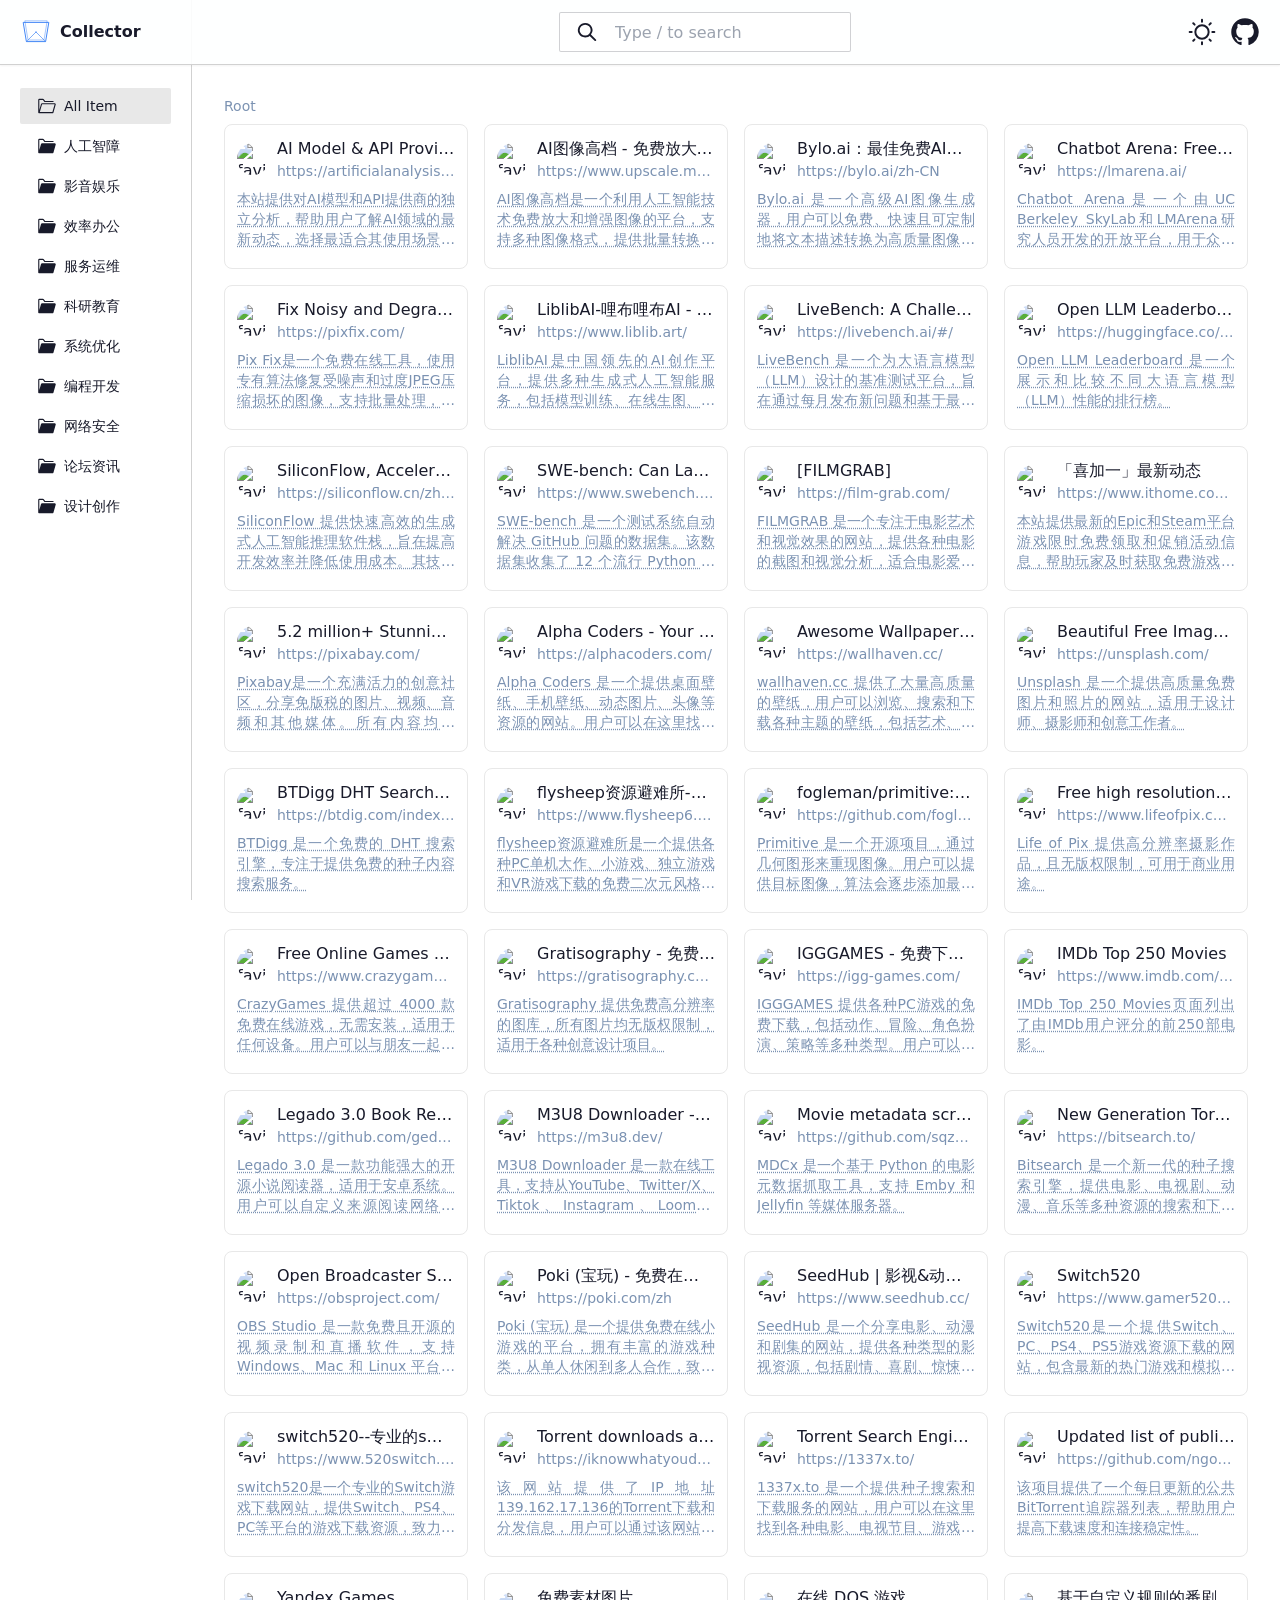
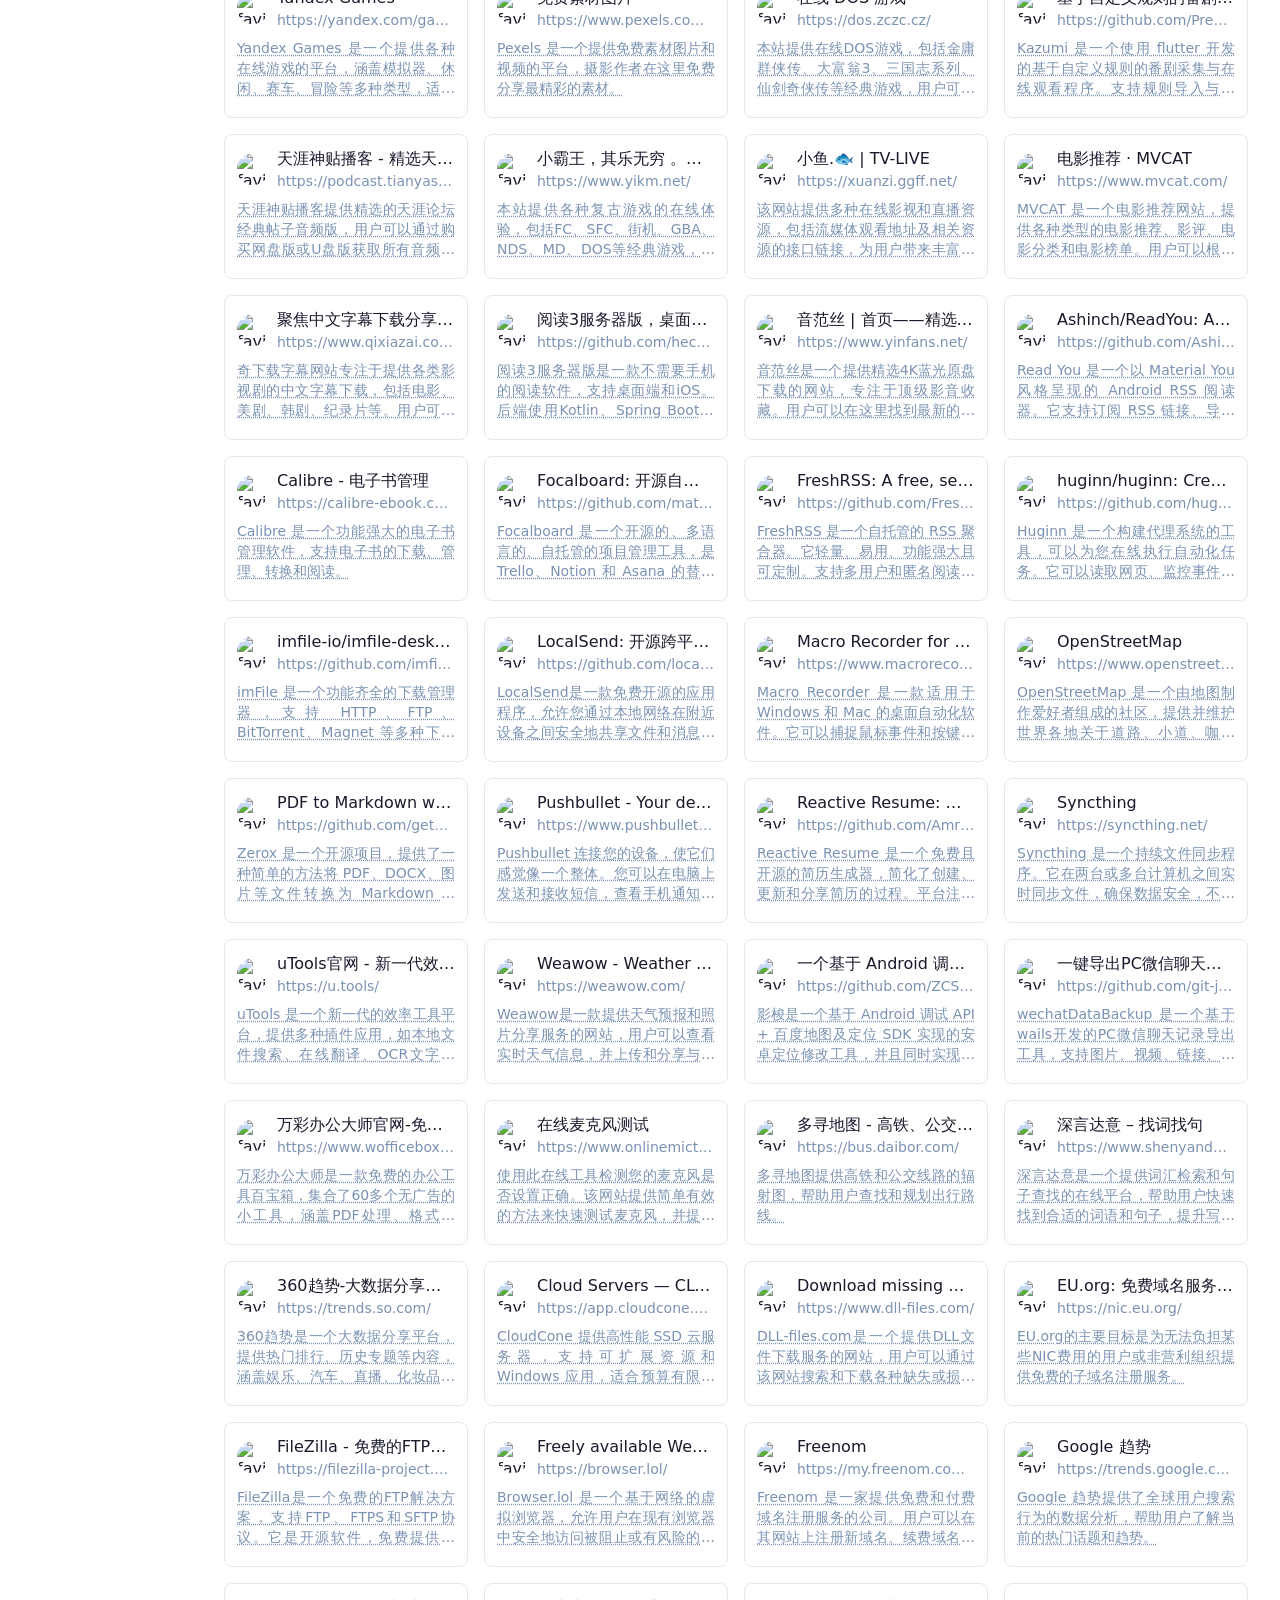
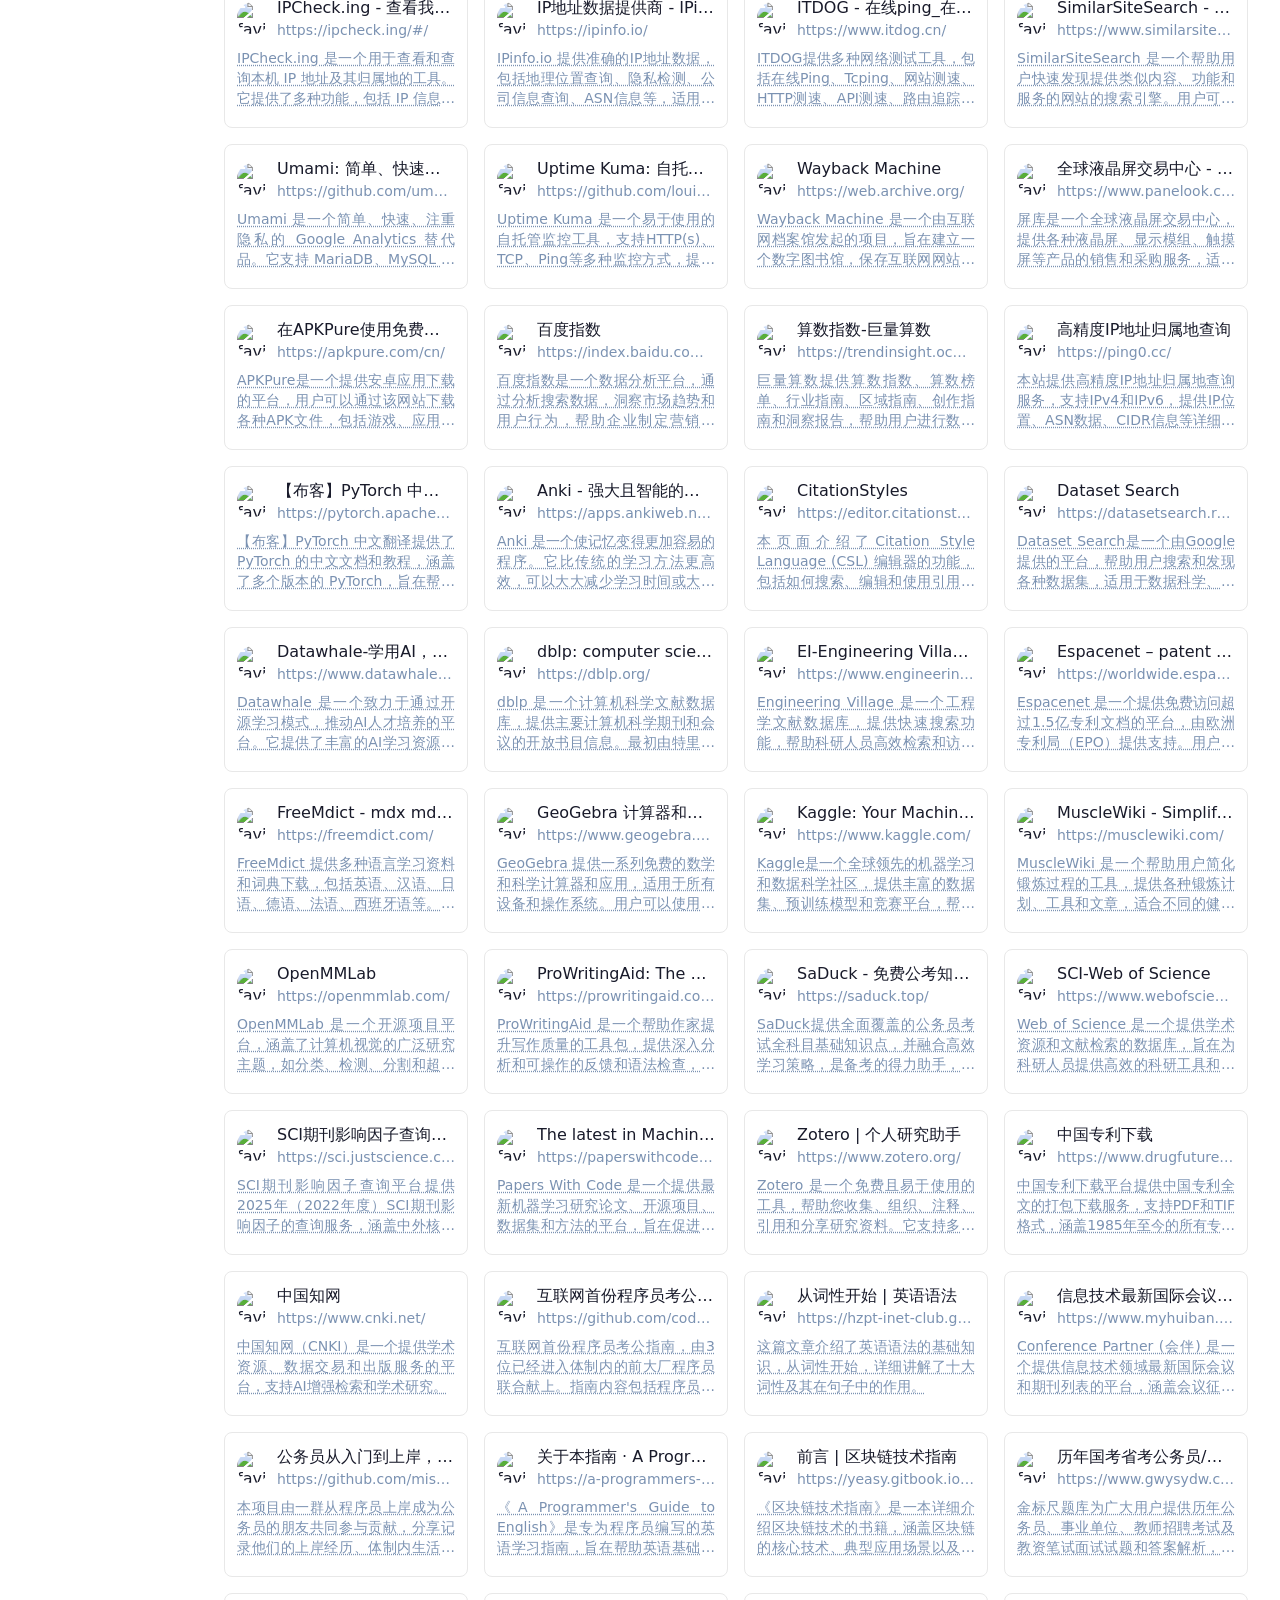
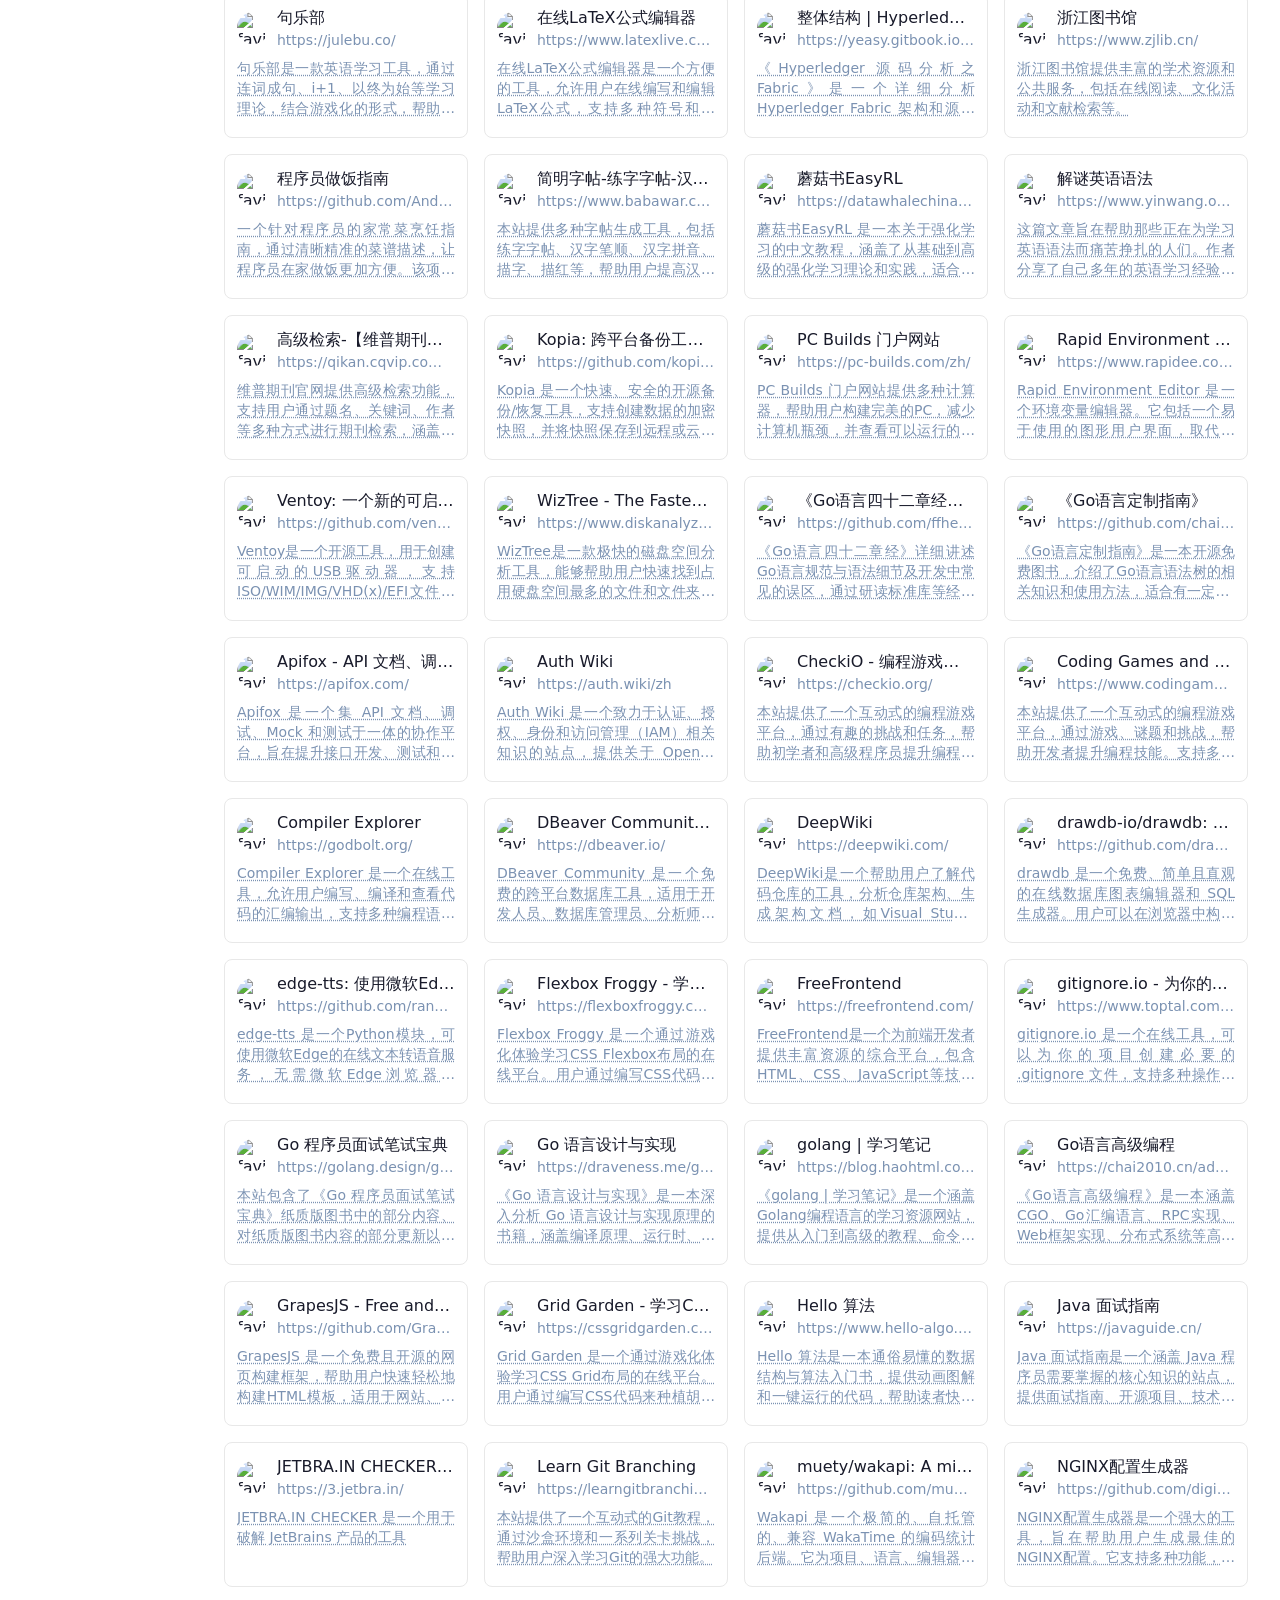
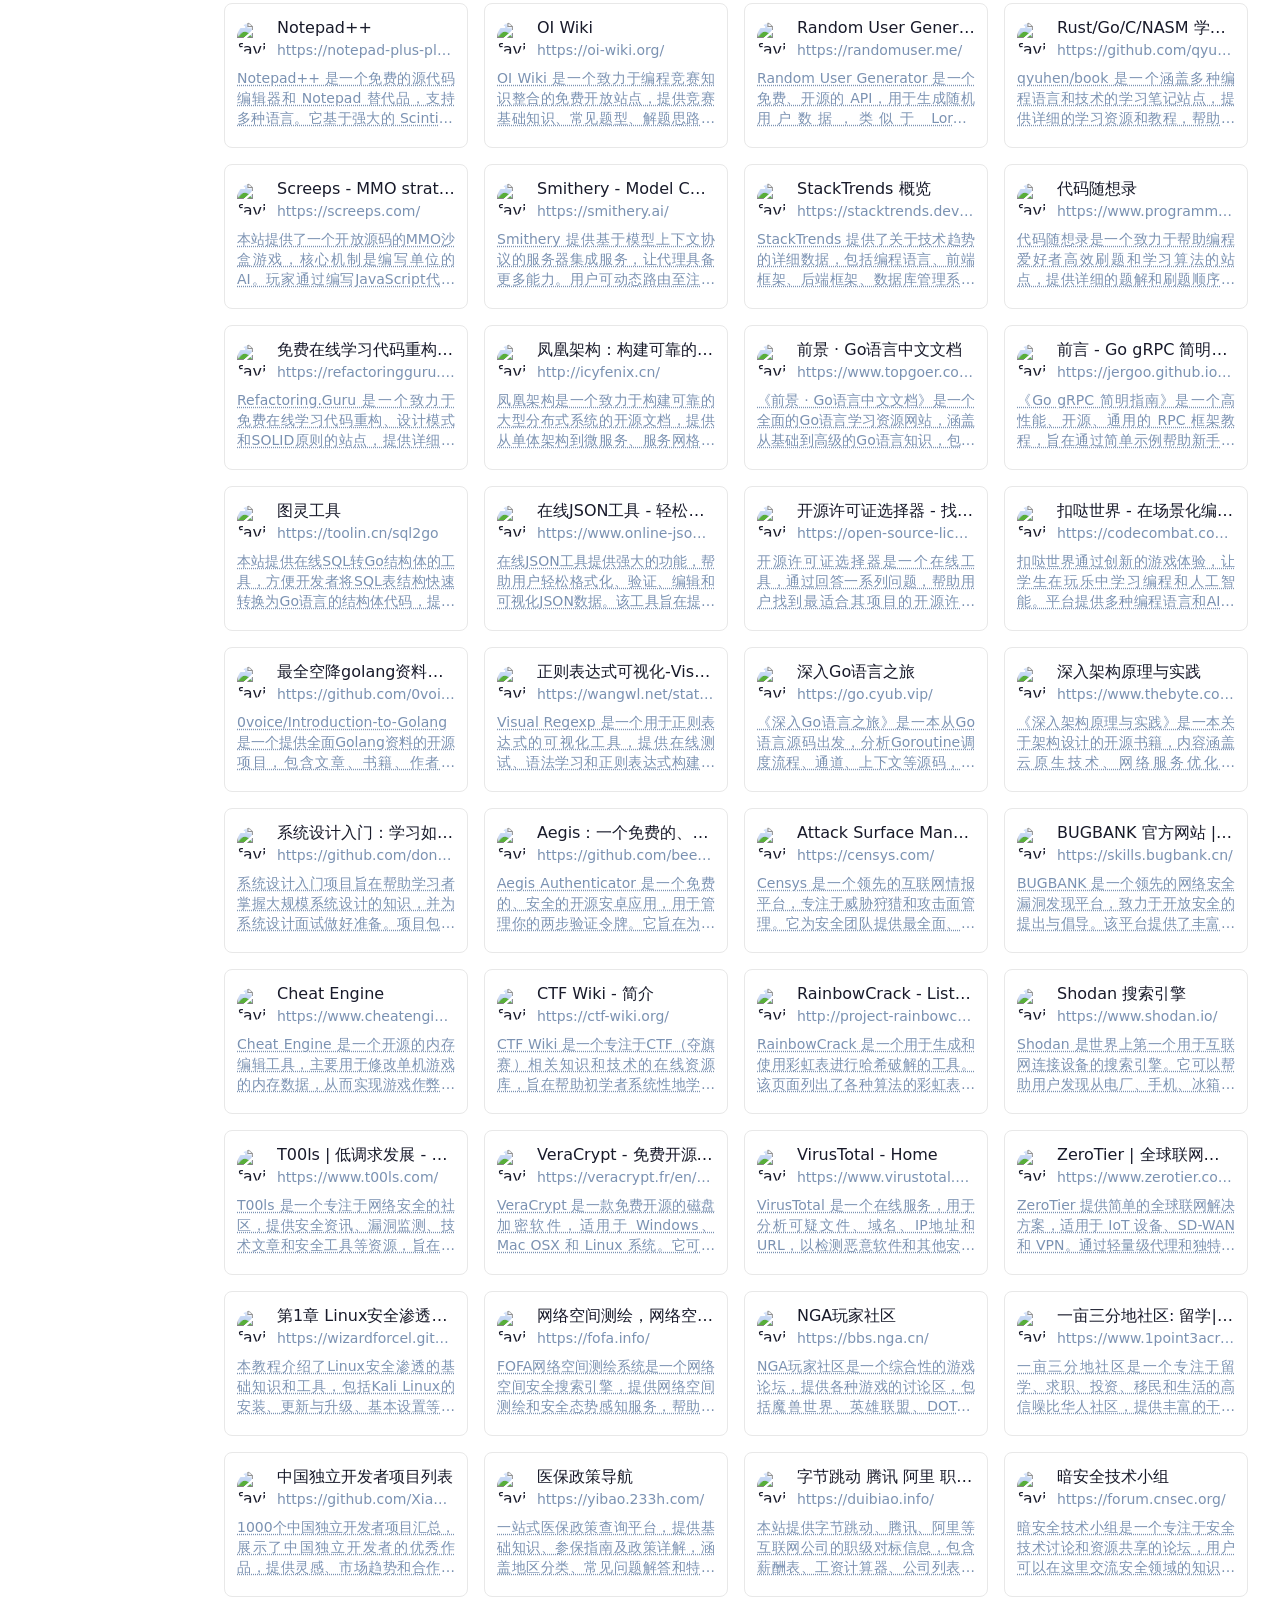
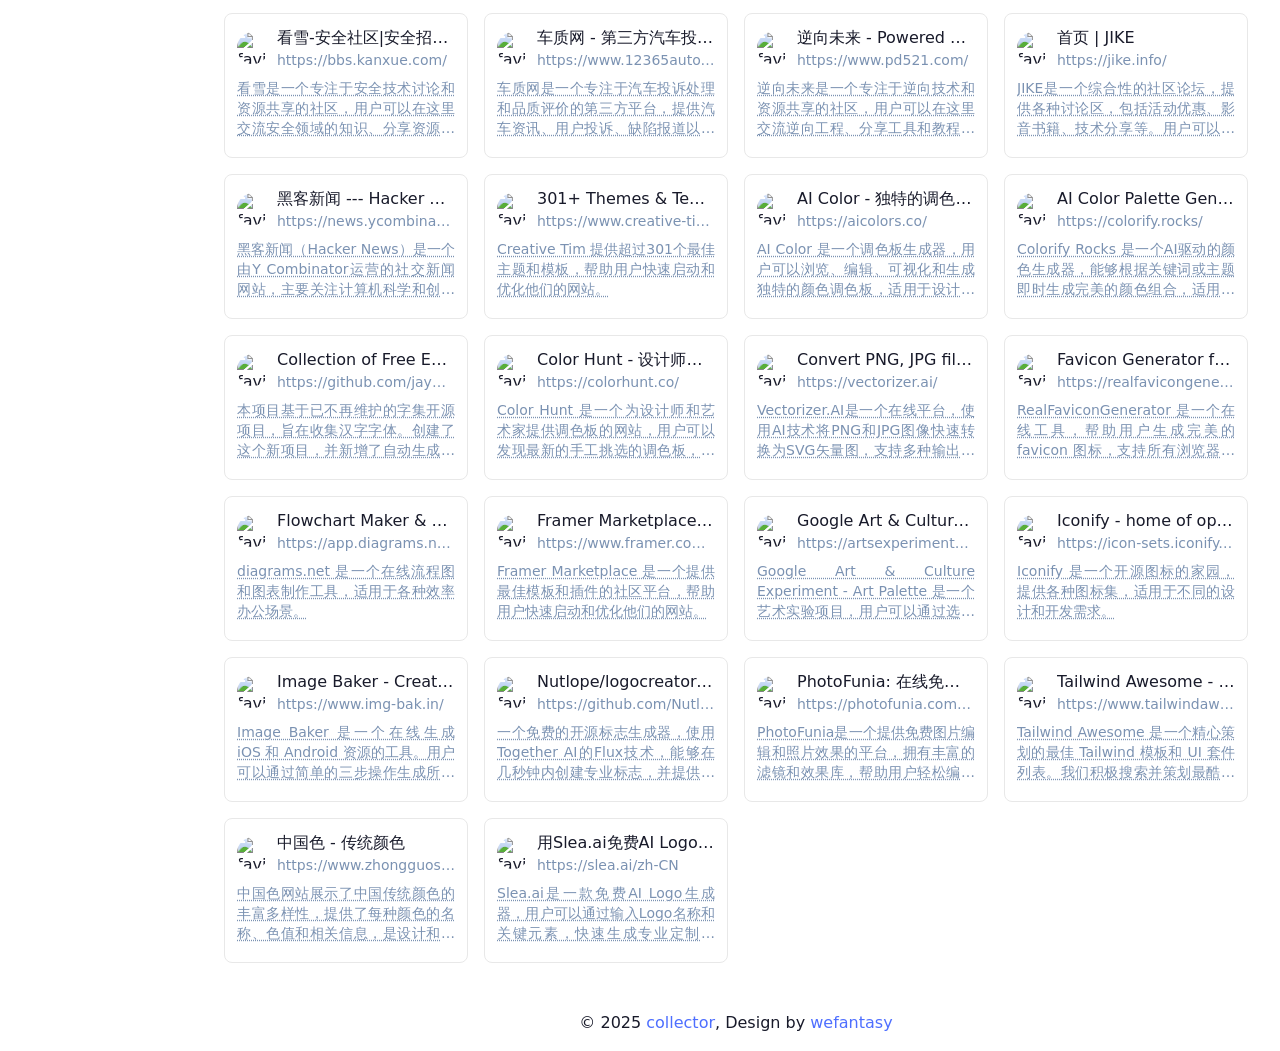
==== commit fed9b0ee: "Deploying to gh-pages from @ wefantasy/collector@04404254160fb0c897f3fb327153b623896a2a29 🚀" ====
--- a/index.html
+++ b/index.html
@@ -6,30 +6,30 @@
 		<meta name="viewport" content="width=device-width, initial-scale=1" />
 		
 		<link href="./_app/immutable/assets/0.lds-G-A3.css" rel="stylesheet">
-		<link rel="modulepreload" href="./_app/immutable/entry/start.D75Rk27m.js">
-		<link rel="modulepreload" href="./_app/immutable/chunks/UeEV4_ui.js">
+		<link rel="modulepreload" href="./_app/immutable/entry/start.Cx5vK9Sh.js">
+		<link rel="modulepreload" href="./_app/immutable/chunks/DvZEm6rX.js">
 		<link rel="modulepreload" href="./_app/immutable/chunks/BCYs_ujV.js">
-		<link rel="modulepreload" href="./_app/immutable/entry/app.BD5lnb-M.js">
+		<link rel="modulepreload" href="./_app/immutable/entry/app.zFcFQfm7.js">
 		<link rel="modulepreload" href="./_app/immutable/chunks/DF3BP7tu.js">
 		<link rel="modulepreload" href="./_app/immutable/chunks/BAuLwB1o.js">
 		<link rel="modulepreload" href="./_app/immutable/chunks/C9wi6P5u.js">
 		<link rel="modulepreload" href="./_app/immutable/nodes/0.C4__LBYY.js">
-		<link rel="modulepreload" href="./_app/immutable/nodes/2.CM_qmxSe.js"><!--[--><!--]--><title>Collector</title>
+		<link rel="modulepreload" href="./_app/immutable/nodes/2.B5yQw_cE.js"><!--[--><!--]--><title>Collector</title>
 	</head>
 	<body data-sveltekit-preload-data="hover">
-		<div style="display: contents"><!--[--><!--[--><!----><!----><nav class="fixed top-0 z-50 w-full border-b border-base-300 bg-base-100/90 shadow-sm"><div class="px-3 py-3 lg:px-5 lg:pl-3"><div class="flex items-center justify-between"><div class="flex items-center justify-start rtl:justify-end"><label class="swap swap-rotate focus:outline-none sm:hidden"><input type="checkbox"> <span class="swap-off icon-[mynaui--menu-solid] fill-current" style="width: 32px; height: 32px;"></span> <span class="swap-on icon-[iconamoon--close-light] fill-current" style="width: 32px; height: 32px;"></span></label> <a href="#" class="group ms-2 flex md:me-24"><img src="./favicon.svg" class="me-2 w-20 sm:w-8" alt="Collector Logo"> <span class="text-md hidden self-center font-semibold sm:block">Collector</span></a></div> <div class="flex items-center justify-end"><label class="input input-bordered flex h-10 items-center"><span class="icon-[fluent--search-12-regular]" style="width: 24px; height: 24px;"></span> <input id="searchInput" type="text" placeholder="Type / to search" class="input input-ghost w-full max-w-xs focus:border-none" value=""></label></div> <div class="flex items-center"><div class="ms-3 flex items-center"><label class="swap swap-rotate" data-toggle-theme="dark" data-act-class="swap-active"><span class="swap-off icon-[prime--sun]" style="width: 32px; height: 32px;"></span> <span class="swap-on icon-[solar--moon-bold-duotone]" style="width: 32px; height: 32px;"></span></label></div> <div><a href="https://github.com/wefantasy/collector" target="_blank" aria-label="github" class="ms-3 flex items-center"><span class="icon-[octicon--mark-github-24]" style="width: 30px; height: 30px;"></span></a></div></div></div></div></nav> <!--[!--><!--]--> <aside class="fixed left-0 top-0 z-40 h-screen -translate-x-full border-r border-base-300 bg-base-100 pt-20 transition-transform sm:w-48 sm:translate-x-0" aria-label="Sidebar"><div class="h-full overflow-y-auto px-3 pb-4"><ul class="menu space-y-1"><li><a href="#" class="group flex cursor-pointer items-center hover:bg-base-200 bg-base-200"><span class="icon-[clarity--folder-open-line]" style="width: 20px; height: 20px;"></span> <span>All Item</span></a></li> <!--[--><!--[--><li><a href="#" class="group flex cursor-pointer items-center hover:bg-base-200 "><span class="icon-[clarity--folder-open-solid]" style="width: 20px; height: 20px;"></span> <span>人工智障</span></a></li><!--]--><!--[--><li><a href="#" class="group flex cursor-pointer items-center hover:bg-base-200 "><span class="icon-[clarity--folder-open-solid]" style="width: 20px; height: 20px;"></span> <span>影音娱乐</span></a></li><!--]--><!--[--><li><a href="#" class="group flex cursor-pointer items-center hover:bg-base-200 "><span class="icon-[clarity--folder-open-solid]" style="width: 20px; height: 20px;"></span> <span>效率办公</span></a></li><!--]--><!--[--><li><a href="#" class="group flex cursor-pointer items-center hover:bg-base-200 "><span class="icon-[clarity--folder-open-solid]" style="width: 20px; height: 20px;"></span> <span>服务运维</span></a></li><!--]--><!--[--><li><a href="#" class="group flex cursor-pointer items-center hover:bg-base-200 "><span class="icon-[clarity--folder-open-solid]" style="width: 20px; height: 20px;"></span> <span>科研教育</span></a></li><!--]--><!--[--><li><a href="#" class="group flex cursor-pointer items-center hover:bg-base-200 "><span class="icon-[clarity--folder-open-solid]" style="width: 20px; height: 20px;"></span> <span>系统优化</span></a></li><!--]--><!--[--><li><a href="#" class="group flex cursor-pointer items-center hover:bg-base-200 "><span class="icon-[clarity--folder-open-solid]" style="width: 20px; height: 20px;"></span> <span>编程开发</span></a></li><!--]--><!--[--><li><a href="#" class="group flex cursor-pointer items-center hover:bg-base-200 "><span class="icon-[clarity--folder-open-solid]" style="width: 20px; height: 20px;"></span> <span>网络安全</span></a></li><!--]--><!--[--><li><a href="#" class="group flex cursor-pointer items-center hover:bg-base-200 "><span class="icon-[clarity--folder-open-solid]" style="width: 20px; height: 20px;"></span> <span>论坛资讯</span></a></li><!--]--><!--[--><li><a href="#" class="group flex cursor-pointer items-center hover:bg-base-200 "><span class="icon-[clarity--folder-open-solid]" style="width: 20px; height: 20px;"></span> <span>设计创作</span></a></li><!--]--><!--]--></ul></div></aside> <div class="p-4 sm:ml-48"><div class="mt-14 rounded-lg p-4"><div class="breadcrumbs text-sm text-secondary"><ul><li><a href="#" class="cursor-pointer">Root</a></li> <!--[--><!--]--></ul></div> <div class="mb-4 grid grid-cols-2 gap-2 sm:grid-cols-4 md:grid-cols-8 md:gap-4"><!--[--><!--[!--><div class="col-span-2 rounded-lg border border-base-200 bg-base-100 p-3"><a class="group flex cursor-pointer items-center gap-2" href="https://artificialanalysis.ai/" target="_blank"><img src="https://www.google.com/s2/favicons?domain=https://artificialanalysis.ai/&amp;sz=32" alt="favicon" class="h-8 w-8 rounded-full transition-transform duration-500 group-hover:rotate-[360deg]"> <div class="min-w-0 flex-1"><h2 class="text-md overflow-hidden truncate whitespace-nowrap">AI Model &amp; API Providers Analysis</h2> <p class="overflow-hidden truncate whitespace-nowrap text-sm text-secondary">https://artificialanalysis.ai/</p></div></a> <div class="tooltip" data-tip="本站提供对AI模型和API提供商的独立分析，帮助用户了解AI领域的最新动态，选择最适合其使用场景的模型和提供商。"><p class="mt-2 line-clamp-3 text-justify text-sm text-secondary underline decoration-dotted underline-offset-2">本站提供对AI模型和API提供商的独立分析，帮助用户了解AI领域的最新动态，选择最适合其使用场景的模型和提供商。</p></div></div><!--]--><!--[!--><div class="col-span-2 rounded-lg border border-base-200 bg-base-100 p-3"><a class="group flex cursor-pointer items-center gap-2" href="https://www.upscale.media/zh" target="_blank"><img src="https://www.google.com/s2/favicons?domain=https://www.upscale.media/zh&amp;sz=32" alt="favicon" class="h-8 w-8 rounded-full transition-transform duration-500 group-hover:rotate-[360deg]"> <div class="min-w-0 flex-1"><h2 class="text-md overflow-hidden truncate whitespace-nowrap">AI图像高档 - 免费放大和增强您的照片</h2> <p class="overflow-hidden truncate whitespace-nowrap text-sm text-secondary">https://www.upscale.media/zh</p></div></a> <div class="tooltip" data-tip="AI图像高档是一个利用人工智能技术免费放大和增强图像的平台，支持多种图像格式，提供批量转换和API集成等功能，帮助用户提升图像质量。"><p class="mt-2 line-clamp-3 text-justify text-sm text-secondary underline decoration-dotted underline-offset-2">AI图像高档是一个利用人工智能技术免费放大和增强图像的平台，支持多种图像格式，提供批量转换和API集成等功能，帮助用户提升图像质量。</p></div></div><!--]--><!--[!--><div class="col-span-2 rounded-lg border border-base-200 bg-base-100 p-3"><a class="group flex cursor-pointer items-center gap-2" href="https://bylo.ai/zh-CN" target="_blank"><img src="https://www.google.com/s2/favicons?domain=https://bylo.ai/zh-CN&amp;sz=32" alt="favicon" class="h-8 w-8 rounded-full transition-transform duration-500 group-hover:rotate-[360deg]"> <div class="min-w-0 flex-1"><h2 class="text-md overflow-hidden truncate whitespace-nowrap">Bylo.ai：最佳免费AI图像生成器</h2> <p class="overflow-hidden truncate whitespace-nowrap text-sm text-secondary">https://bylo.ai/zh-CN</p></div></a> <div class="tooltip" data-tip="Bylo.ai 是一个高级AI图像生成器，用户可以免费、快速且可定制地将文本描述转换为高质量图像。支持负面提示和多种模型（包括流行的Flux AI图像生成器），适用于需要精确控制视觉输出的用户。"><p class="mt-2 line-clamp-3 text-justify text-sm text-secondary underline decoration-dotted underline-offset-2">Bylo.ai 是一个高级AI图像生成器，用户可以免费、快速且可定制地将文本描述转换为高质量图像。支持负面提示和多种模型（包括流行的Flux AI图像生成器），适用于需要精确控制视觉输出的用户。</p></div></div><!--]--><!--[!--><div class="col-span-2 rounded-lg border border-base-200 bg-base-100 p-3"><a class="group flex cursor-pointer items-center gap-2" href="https://lmarena.ai/" target="_blank"><img src="https://www.google.com/s2/favicons?domain=https://lmarena.ai/&amp;sz=32" alt="favicon" class="h-8 w-8 rounded-full transition-transform duration-500 group-hover:rotate-[360deg]"> <div class="min-w-0 flex-1"><h2 class="text-md overflow-hidden truncate whitespace-nowrap">Chatbot Arena: Free AI Chat to Compare &amp; Test Best AI Chatbots</h2> <p class="overflow-hidden truncate whitespace-nowrap text-sm text-secondary">https://lmarena.ai/</p></div></a> <div class="tooltip" data-tip="Chatbot Arena是一个由UC Berkeley SkyLab和LMArena研究人员开发的开放平台，用于众包AI基准测试。该平台通过Bradley-Terry模型生成实时排行榜，评估最佳LLM和AI聊天机器人。"><p class="mt-2 line-clamp-3 text-justify text-sm text-secondary underline decoration-dotted underline-offset-2">Chatbot Arena是一个由UC Berkeley SkyLab和LMArena研究人员开发的开放平台，用于众包AI基准测试。该平台通过Bradley-Terry模型生成实时排行榜，评估最佳LLM和AI聊天机器人。</p></div></div><!--]--><!--[!--><div class="col-span-2 rounded-lg border border-base-200 bg-base-100 p-3"><a class="group flex cursor-pointer items-center gap-2" href="https://pixfix.com/" target="_blank"><img src="https://www.google.com/s2/favicons?domain=https://pixfix.com/&amp;sz=32" alt="favicon" class="h-8 w-8 rounded-full transition-transform duration-500 group-hover:rotate-[360deg]"> <div class="min-w-0 flex-1"><h2 class="text-md overflow-hidden truncate whitespace-nowrap">Fix Noisy and Degraded Images - Pix Fix</h2> <p class="overflow-hidden truncate whitespace-nowrap text-sm text-secondary">https://pixfix.com/</p></div></a> <div class="tooltip" data-tip="Pix Fix是一个免费在线工具，使用专有算法修复受噪声和过度JPEG压缩损坏的图像，支持批量处理，确保图像安全。"><p class="mt-2 line-clamp-3 text-justify text-sm text-secondary underline decoration-dotted underline-offset-2">Pix Fix是一个免费在线工具，使用专有算法修复受噪声和过度JPEG压缩损坏的图像，支持批量处理，确保图像安全。</p></div></div><!--]--><!--[!--><div class="col-span-2 rounded-lg border border-base-200 bg-base-100 p-3"><a class="group flex cursor-pointer items-center gap-2" href="https://www.liblib.art/" target="_blank"><img src="https://www.google.com/s2/favicons?domain=https://www.liblib.art/&amp;sz=32" alt="favicon" class="h-8 w-8 rounded-full transition-transform duration-500 group-hover:rotate-[360deg]"> <div class="min-w-0 flex-1"><h2 class="text-md overflow-hidden truncate whitespace-nowrap">LiblibAI-哩布哩布AI - 中国领先的AI创作平台</h2> <p class="overflow-hidden truncate whitespace-nowrap text-sm text-secondary">https://www.liblib.art/</p></div></a> <div class="tooltip" data-tip="LiblibAI是中国领先的AI创作平台，提供多种生成式人工智能服务，包括模型训练、在线生图、工作流等，帮助用户实现创作灵感。"><p class="mt-2 line-clamp-3 text-justify text-sm text-secondary underline decoration-dotted underline-offset-2">LiblibAI是中国领先的AI创作平台，提供多种生成式人工智能服务，包括模型训练、在线生图、工作流等，帮助用户实现创作灵感。</p></div></div><!--]--><!--[!--><div class="col-span-2 rounded-lg border border-base-200 bg-base-100 p-3"><a class="group flex cursor-pointer items-center gap-2" href="https://livebench.ai/#/" target="_blank"><img src="https://www.google.com/s2/favicons?domain=https://livebench.ai/#/&amp;sz=32" alt="favicon" class="h-8 w-8 rounded-full transition-transform duration-500 group-hover:rotate-[360deg]"> <div class="min-w-0 flex-1"><h2 class="text-md overflow-hidden truncate whitespace-nowrap">LiveBench: A Challenging, Contamination-Free LLM Benchmark</h2> <p class="overflow-hidden truncate whitespace-nowrap text-sm text-secondary">https://livebench.ai/#/</p></div></a> <div class="tooltip" data-tip="LiveBench 是一个为大语言模型（LLM）设计的基准测试平台，旨在通过每月发布新问题和基于最新数据集、论文、新闻文章和电影简介的问题来限制潜在的污染。每个问题都有可验证的客观答案，允许准确和自动评分。"><p class="mt-2 line-clamp-3 text-justify text-sm text-secondary underline decoration-dotted underline-offset-2">LiveBench 是一个为大语言模型（LLM）设计的基准测试平台，旨在通过每月发布新问题和基于最新数据集、论文、新闻文章和电影简介的问题来限制潜在的污染。每个问题都有可验证的客观答案，允许准确和自动评分。</p></div></div><!--]--><!--[!--><div class="col-span-2 rounded-lg border border-base-200 bg-base-100 p-3"><a class="group flex cursor-pointer items-center gap-2" href="https://huggingface.co/spaces/open-llm-leaderboard/open_llm_leaderboard#/" target="_blank"><img src="https://www.google.com/s2/favicons?domain=https://huggingface.co/spaces/open-llm-leaderboard/open_llm_leaderboard#/&amp;sz=32" alt="favicon" class="h-8 w-8 rounded-full transition-transform duration-500 group-hover:rotate-[360deg]"> <div class="min-w-0 flex-1"><h2 class="text-md overflow-hidden truncate whitespace-nowrap">Open LLM Leaderboard</h2> <p class="overflow-hidden truncate whitespace-nowrap text-sm text-secondary">https://huggingface.co/spaces/open-llm-leaderboard/open_llm_leaderboard#/</p></div></a> <div class="tooltip" data-tip="Open LLM Leaderboard 是一个展示和比较不同大语言模型（LLM）性能的排行榜。"><p class="mt-2 line-clamp-3 text-justify text-sm text-secondary underline decoration-dotted underline-offset-2">Open LLM Leaderboard 是一个展示和比较不同大语言模型（LLM）性能的排行榜。</p></div></div><!--]--><!--[!--><div class="col-span-2 rounded-lg border border-base-200 bg-base-100 p-3"><a class="group flex cursor-pointer items-center gap-2" href="https://siliconflow.cn/zh-cn/" target="_blank"><img src="https://www.google.com/s2/favicons?domain=https://siliconflow.cn/zh-cn/&amp;sz=32" alt="favicon" class="h-8 w-8 rounded-full transition-transform duration-500 group-hover:rotate-[360deg]"> <div class="min-w-0 flex-1"><h2 class="text-md overflow-hidden truncate whitespace-nowrap">SiliconFlow, Accelerate AGI to Benefit Humanity</h2> <p class="overflow-hidden truncate whitespace-nowrap text-sm text-secondary">https://siliconflow.cn/zh-cn/</p></div></a> <div class="tooltip" data-tip="SiliconFlow 提供快速高效的生成式人工智能推理软件栈，旨在提高开发效率并降低使用成本。其技术栈包括快速图像生成能力和低时延高吞吐的LLM推理能力。"><p class="mt-2 line-clamp-3 text-justify text-sm text-secondary underline decoration-dotted underline-offset-2">SiliconFlow 提供快速高效的生成式人工智能推理软件栈，旨在提高开发效率并降低使用成本。其技术栈包括快速图像生成能力和低时延高吞吐的LLM推理能力。</p></div></div><!--]--><!--[!--><div class="col-span-2 rounded-lg border border-base-200 bg-base-100 p-3"><a class="group flex cursor-pointer items-center gap-2" href="https://www.swebench.com/" target="_blank"><img src="https://www.google.com/s2/favicons?domain=https://www.swebench.com/&amp;sz=32" alt="favicon" class="h-8 w-8 rounded-full transition-transform duration-500 group-hover:rotate-[360deg]"> <div class="min-w-0 flex-1"><h2 class="text-md overflow-hidden truncate whitespace-nowrap">SWE-bench: Can Language Models Resolve Real-World GitHub Issues?</h2> <p class="overflow-hidden truncate whitespace-nowrap text-sm text-secondary">https://www.swebench.com/</p></div></a> <div class="tooltip" data-tip="SWE-bench 是一个测试系统自动解决 GitHub 问题的数据集。该数据集收集了 12 个流行 Python 仓库中的 2294 个 Issue-Pull Request 对。评估通过单元测试验证，使用 PR 后的行为作为参考解决方案。"><p class="mt-2 line-clamp-3 text-justify text-sm text-secondary underline decoration-dotted underline-offset-2">SWE-bench 是一个测试系统自动解决 GitHub 问题的数据集。该数据集收集了 12 个流行 Python 仓库中的 2294 个 Issue-Pull Request 对。评估通过单元测试验证，使用 PR 后的行为作为参考解决方案。</p></div></div><!--]--><!--[!--><div class="col-span-2 rounded-lg border border-base-200 bg-base-100 p-3"><a class="group flex cursor-pointer items-center gap-2" href="https://film-grab.com/" target="_blank"><img src="https://www.google.com/s2/favicons?domain=https://film-grab.com/&amp;sz=32" alt="favicon" class="h-8 w-8 rounded-full transition-transform duration-500 group-hover:rotate-[360deg]"> <div class="min-w-0 flex-1"><h2 class="text-md overflow-hidden truncate whitespace-nowrap">[FILMGRAB]</h2> <p class="overflow-hidden truncate whitespace-nowrap text-sm text-secondary">https://film-grab.com/</p></div></a> <div class="tooltip" data-tip="FILMGRAB 是一个专注于电影艺术和视觉效果的网站，提供各种电影的截图和视觉分析，适合电影爱好者和研究者。"><p class="mt-2 line-clamp-3 text-justify text-sm text-secondary underline decoration-dotted underline-offset-2">FILMGRAB 是一个专注于电影艺术和视觉效果的网站，提供各种电影的截图和视觉分析，适合电影爱好者和研究者。</p></div></div><!--]--><!--[!--><div class="col-span-2 rounded-lg border border-base-200 bg-base-100 p-3"><a class="group flex cursor-pointer items-center gap-2" href="https://www.ithome.com/zt/xijiayi" target="_blank"><img src="https://www.google.com/s2/favicons?domain=https://www.ithome.com/zt/xijiayi&amp;sz=32" alt="favicon" class="h-8 w-8 rounded-full transition-transform duration-500 group-hover:rotate-[360deg]"> <div class="min-w-0 flex-1"><h2 class="text-md overflow-hidden truncate whitespace-nowrap">「喜加一」最新动态</h2> <p class="overflow-hidden truncate whitespace-nowrap text-sm text-secondary">https://www.ithome.com/zt/xijiayi</p></div></a> <div class="tooltip" data-tip="本站提供最新的Epic和Steam平台游戏限时免费领取和促销活动信息，帮助玩家及时获取免费游戏和优惠。"><p class="mt-2 line-clamp-3 text-justify text-sm text-secondary underline decoration-dotted underline-offset-2">本站提供最新的Epic和Steam平台游戏限时免费领取和促销活动信息，帮助玩家及时获取免费游戏和优惠。</p></div></div><!--]--><!--[!--><div class="col-span-2 rounded-lg border border-base-200 bg-base-100 p-3"><a class="group flex cursor-pointer items-center gap-2" href="https://pixabay.com/" target="_blank"><img src="https://www.google.com/s2/favicons?domain=https://pixabay.com/&amp;sz=32" alt="favicon" class="h-8 w-8 rounded-full transition-transform duration-500 group-hover:rotate-[360deg]"> <div class="min-w-0 flex-1"><h2 class="text-md overflow-hidden truncate whitespace-nowrap">5.2 million+ Stunning Free Images to Use Anywhere - Pixabay</h2> <p class="overflow-hidden truncate whitespace-nowrap text-sm text-secondary">https://pixabay.com/</p></div></a> <div class="tooltip" data-tip="Pixabay是一个充满活力的创意社区，分享免版税的图片、视频、音频和其他媒体。所有内容均由Pixabay根据内容许可发布，可以安全使用，无需获得许可或给予艺术家信用，即使是某些商业用途。"><p class="mt-2 line-clamp-3 text-justify text-sm text-secondary underline decoration-dotted underline-offset-2">Pixabay是一个充满活力的创意社区，分享免版税的图片、视频、音频和其他媒体。所有内容均由Pixabay根据内容许可发布，可以安全使用，无需获得许可或给予艺术家信用，即使是某些商业用途。</p></div></div><!--]--><!--[!--><div class="col-span-2 rounded-lg border border-base-200 bg-base-100 p-3"><a class="group flex cursor-pointer items-center gap-2" href="https://alphacoders.com/" target="_blank"><img src="https://www.google.com/s2/favicons?domain=https://alphacoders.com/&amp;sz=32" alt="favicon" class="h-8 w-8 rounded-full transition-transform duration-500 group-hover:rotate-[360deg]"> <div class="min-w-0 flex-1"><h2 class="text-md overflow-hidden truncate whitespace-nowrap">Alpha Coders - Your Source For Desktop Wallpapers, Phone Wallpapers, Gifs, PFP, and More!</h2> <p class="overflow-hidden truncate whitespace-nowrap text-sm text-secondary">https://alphacoders.com/</p></div></a> <div class="tooltip" data-tip="Alpha Coders 是一个提供桌面壁纸、手机壁纸、动态图片、头像等资源的网站。用户可以在这里找到各种高清壁纸、个性化头像和有趣的动态图片，并参与社区活动。"><p class="mt-2 line-clamp-3 text-justify text-sm text-secondary underline decoration-dotted underline-offset-2">Alpha Coders 是一个提供桌面壁纸、手机壁纸、动态图片、头像等资源的网站。用户可以在这里找到各种高清壁纸、个性化头像和有趣的动态图片，并参与社区活动。</p></div></div><!--]--><!--[!--><div class="col-span-2 rounded-lg border border-base-200 bg-base-100 p-3"><a class="group flex cursor-pointer items-center gap-2" href="https://wallhaven.cc/" target="_blank"><img src="https://www.google.com/s2/favicons?domain=https://wallhaven.cc/&amp;sz=32" alt="favicon" class="h-8 w-8 rounded-full transition-transform duration-500 group-hover:rotate-[360deg]"> <div class="min-w-0 flex-1"><h2 class="text-md overflow-hidden truncate whitespace-nowrap">Awesome Wallpapers - wallhaven.cc</h2> <p class="overflow-hidden truncate whitespace-nowrap text-sm text-secondary">https://wallhaven.cc/</p></div></a> <div class="tooltip" data-tip="wallhaven.cc 提供了大量高质量的壁纸，用户可以浏览、搜索和下载各种主题的壁纸，包括艺术、动漫、游戏等。"><p class="mt-2 line-clamp-3 text-justify text-sm text-secondary underline decoration-dotted underline-offset-2">wallhaven.cc 提供了大量高质量的壁纸，用户可以浏览、搜索和下载各种主题的壁纸，包括艺术、动漫、游戏等。</p></div></div><!--]--><!--[!--><div class="col-span-2 rounded-lg border border-base-200 bg-base-100 p-3"><a class="group flex cursor-pointer items-center gap-2" href="https://unsplash.com/" target="_blank"><img src="https://www.google.com/s2/favicons?domain=https://unsplash.com/&amp;sz=32" alt="favicon" class="h-8 w-8 rounded-full transition-transform duration-500 group-hover:rotate-[360deg]"> <div class="min-w-0 flex-1"><h2 class="text-md overflow-hidden truncate whitespace-nowrap">Beautiful Free Images &amp; Pictures</h2> <p class="overflow-hidden truncate whitespace-nowrap text-sm text-secondary">https://unsplash.com/</p></div></a> <div class="tooltip" data-tip="Unsplash 是一个提供高质量免费图片和照片的网站，适用于设计师、摄影师和创意工作者。"><p class="mt-2 line-clamp-3 text-justify text-sm text-secondary underline decoration-dotted underline-offset-2">Unsplash 是一个提供高质量免费图片和照片的网站，适用于设计师、摄影师和创意工作者。</p></div></div><!--]--><!--[!--><div class="col-span-2 rounded-lg border border-base-200 bg-base-100 p-3"><a class="group flex cursor-pointer items-center gap-2" href="https://btdig.com/index.htm" target="_blank"><img src="https://www.google.com/s2/favicons?domain=https://btdig.com/index.htm&amp;sz=32" alt="favicon" class="h-8 w-8 rounded-full transition-transform duration-500 group-hover:rotate-[360deg]"> <div class="min-w-0 flex-1"><h2 class="text-md overflow-hidden truncate whitespace-nowrap">BTDigg DHT Search Engine: Free Search Engine For Free Torrent Content</h2> <p class="overflow-hidden truncate whitespace-nowrap text-sm text-secondary">https://btdig.com/index.htm</p></div></a> <div class="tooltip" data-tip="BTDigg 是一个免费的 DHT 搜索引擎，专注于提供免费的种子内容搜索服务。"><p class="mt-2 line-clamp-3 text-justify text-sm text-secondary underline decoration-dotted underline-offset-2">BTDigg 是一个免费的 DHT 搜索引擎，专注于提供免费的种子内容搜索服务。</p></div></div><!--]--><!--[!--><div class="col-span-2 rounded-lg border border-base-200 bg-base-100 p-3"><a class="group flex cursor-pointer items-center gap-2" href="https://www.flysheep6.com/" target="_blank"><img src="https://www.google.com/s2/favicons?domain=https://www.flysheep6.com/&amp;sz=32" alt="favicon" class="h-8 w-8 rounded-full transition-transform duration-500 group-hover:rotate-[360deg]"> <div class="min-w-0 flex-1"><h2 class="text-md overflow-hidden truncate whitespace-nowrap">flysheep资源避难所-一个免费的二次元风格下载站</h2> <p class="overflow-hidden truncate whitespace-nowrap text-sm text-secondary">https://www.flysheep6.com/</p></div></a> <div class="tooltip" data-tip="flysheep资源避难所是一个提供各种PC单机大作、小游戏、独立游戏和VR游戏下载的免费二次元风格网站。"><p class="mt-2 line-clamp-3 text-justify text-sm text-secondary underline decoration-dotted underline-offset-2">flysheep资源避难所是一个提供各种PC单机大作、小游戏、独立游戏和VR游戏下载的免费二次元风格网站。</p></div></div><!--]--><!--[!--><div class="col-span-2 rounded-lg border border-base-200 bg-base-100 p-3"><a class="group flex cursor-pointer items-center gap-2" href="https://github.com/fogleman/primitive" target="_blank"><img src="https://www.google.com/s2/favicons?domain=https://github.com/fogleman/primitive&amp;sz=32" alt="favicon" class="h-8 w-8 rounded-full transition-transform duration-500 group-hover:rotate-[360deg]"> <div class="min-w-0 flex-1"><h2 class="text-md overflow-hidden truncate whitespace-nowrap">fogleman/primitive: 用几何图形重现图像</h2> <p class="overflow-hidden truncate whitespace-nowrap text-sm text-secondary">https://github.com/fogleman/primitive</p></div></a> <div class="tooltip" data-tip="Primitive 是一个开源项目，通过几何图形来重现图像。用户可以提供目标图像，算法会逐步添加最优形状来最小化目标图像与绘制图像之间的误差。支持多种输出格式，包括 PNG、JPG、SVG 和 GIF。"><p class="mt-2 line-clamp-3 text-justify text-sm text-secondary underline decoration-dotted underline-offset-2">Primitive 是一个开源项目，通过几何图形来重现图像。用户可以提供目标图像，算法会逐步添加最优形状来最小化目标图像与绘制图像之间的误差。支持多种输出格式，包括 PNG、JPG、SVG 和 GIF。</p></div></div><!--]--><!--[!--><div class="col-span-2 rounded-lg border border-base-200 bg-base-100 p-3"><a class="group flex cursor-pointer items-center gap-2" href="https://www.lifeofpix.com/" target="_blank"><img src="https://www.google.com/s2/favicons?domain=https://www.lifeofpix.com/&amp;sz=32" alt="favicon" class="h-8 w-8 rounded-full transition-transform duration-500 group-hover:rotate-[360deg]"> <div class="min-w-0 flex-1"><h2 class="text-md overflow-hidden truncate whitespace-nowrap">Free high resolution photography</h2> <p class="overflow-hidden truncate whitespace-nowrap text-sm text-secondary">https://www.lifeofpix.com/</p></div></a> <div class="tooltip" data-tip="Life of Pix 提供高分辨率摄影作品，且无版权限制，可用于商业用途。"><p class="mt-2 line-clamp-3 text-justify text-sm text-secondary underline decoration-dotted underline-offset-2">Life of Pix 提供高分辨率摄影作品，且无版权限制，可用于商业用途。</p></div></div><!--]--><!--[!--><div class="col-span-2 rounded-lg border border-base-200 bg-base-100 p-3"><a class="group flex cursor-pointer items-center gap-2" href="https://www.crazygames.com/" target="_blank"><img src="https://www.google.com/s2/favicons?domain=https://www.crazygames.com/&amp;sz=32" alt="favicon" class="h-8 w-8 rounded-full transition-transform duration-500 group-hover:rotate-[360deg]"> <div class="min-w-0 flex-1"><h2 class="text-md overflow-hidden truncate whitespace-nowrap">Free Online Games on CrazyGames</h2> <p class="overflow-hidden truncate whitespace-nowrap text-sm text-secondary">https://www.crazygames.com/</p></div></a> <div class="tooltip" data-tip="CrazyGames 提供超过 4000 款免费在线游戏，无需安装，适用于任何设备。用户可以与朋友一起玩各种类型的游戏，包括动作、冒险、益智、体育等。"><p class="mt-2 line-clamp-3 text-justify text-sm text-secondary underline decoration-dotted underline-offset-2">CrazyGames 提供超过 4000 款免费在线游戏，无需安装，适用于任何设备。用户可以与朋友一起玩各种类型的游戏，包括动作、冒险、益智、体育等。</p></div></div><!--]--><!--[!--><div class="col-span-2 rounded-lg border border-base-200 bg-base-100 p-3"><a class="group flex cursor-pointer items-center gap-2" href="https://gratisography.com/" target="_blank"><img src="https://www.google.com/s2/favicons?domain=https://gratisography.com/&amp;sz=32" alt="favicon" class="h-8 w-8 rounded-full transition-transform duration-500 group-hover:rotate-[360deg]"> <div class="min-w-0 flex-1"><h2 class="text-md overflow-hidden truncate whitespace-nowrap">Gratisography - 免费高分辨率图库</h2> <p class="overflow-hidden truncate whitespace-nowrap text-sm text-secondary">https://gratisography.com/</p></div></a> <div class="tooltip" data-tip="Gratisography 提供免费高分辨率的图库，所有图片均无版权限制，适用于各种创意设计项目。"><p class="mt-2 line-clamp-3 text-justify text-sm text-secondary underline decoration-dotted underline-offset-2">Gratisography 提供免费高分辨率的图库，所有图片均无版权限制，适用于各种创意设计项目。</p></div></div><!--]--><!--[!--><div class="col-span-2 rounded-lg border border-base-200 bg-base-100 p-3"><a class="group flex cursor-pointer items-center gap-2" href="https://igg-games.com/" target="_blank"><img src="https://www.google.com/s2/favicons?domain=https://igg-games.com/&amp;sz=32" alt="favicon" class="h-8 w-8 rounded-full transition-transform duration-500 group-hover:rotate-[360deg]"> <div class="min-w-0 flex-1"><h2 class="text-md overflow-hidden truncate whitespace-nowrap">IGGGAMES - 免费下载PC游戏 - 直接链接 - 种子</h2> <p class="overflow-hidden truncate whitespace-nowrap text-sm text-secondary">https://igg-games.com/</p></div></a> <div class="tooltip" data-tip="IGGGAMES 提供各种PC游戏的免费下载，包括动作、冒险、角色扮演、策略等多种类型。用户可以通过直接链接或种子下载游戏。"><p class="mt-2 line-clamp-3 text-justify text-sm text-secondary underline decoration-dotted underline-offset-2">IGGGAMES 提供各种PC游戏的免费下载，包括动作、冒险、角色扮演、策略等多种类型。用户可以通过直接链接或种子下载游戏。</p></div></div><!--]--><!--[!--><div class="col-span-2 rounded-lg border border-base-200 bg-base-100 p-3"><a class="group flex cursor-pointer items-center gap-2" href="https://www.imdb.com/chart/top/" target="_blank"><img src="https://www.google.com/s2/favicons?domain=https://www.imdb.com/chart/top/&amp;sz=32" alt="favicon" class="h-8 w-8 rounded-full transition-transform duration-500 group-hover:rotate-[360deg]"> <div class="min-w-0 flex-1"><h2 class="text-md overflow-hidden truncate whitespace-nowrap">IMDb Top 250 Movies</h2> <p class="overflow-hidden truncate whitespace-nowrap text-sm text-secondary">https://www.imdb.com/chart/top/</p></div></a> <div class="tooltip" data-tip="IMDb Top 250 Movies页面列出了由IMDb用户评分的前250部电影。"><p class="mt-2 line-clamp-3 text-justify text-sm text-secondary underline decoration-dotted underline-offset-2">IMDb Top 250 Movies页面列出了由IMDb用户评分的前250部电影。</p></div></div><!--]--><!--[!--><div class="col-span-2 rounded-lg border border-base-200 bg-base-100 p-3"><a class="group flex cursor-pointer items-center gap-2" href="https://github.com/gedoor/legado" target="_blank"><img src="https://www.google.com/s2/favicons?domain=https://github.com/gedoor/legado&amp;sz=32" alt="favicon" class="h-8 w-8 rounded-full transition-transform duration-500 group-hover:rotate-[360deg]"> <div class="min-w-0 flex-1"><h2 class="text-md overflow-hidden truncate whitespace-nowrap">Legado 3.0 Book Reader with powerful controls &amp; full functions❤️阅读3.0</h2> <p class="overflow-hidden truncate whitespace-nowrap text-sm text-secondary">https://github.com/gedoor/legado</p></div></a> <div class="tooltip" data-tip="Legado 3.0 是一款功能强大的开源小说阅读器，适用于安卓系统。用户可以自定义来源阅读网络内容，为网络文学爱好者提供方便、快捷、舒适的阅读体验。"><p class="mt-2 line-clamp-3 text-justify text-sm text-secondary underline decoration-dotted underline-offset-2">Legado 3.0 是一款功能强大的开源小说阅读器，适用于安卓系统。用户可以自定义来源阅读网络内容，为网络文学爱好者提供方便、快捷、舒适的阅读体验。</p></div></div><!--]--><!--[!--><div class="col-span-2 rounded-lg border border-base-200 bg-base-100 p-3"><a class="group flex cursor-pointer items-center gap-2" href="https://m3u8.dev/" target="_blank"><img src="https://www.google.com/s2/favicons?domain=https://m3u8.dev/&amp;sz=32" alt="favicon" class="h-8 w-8 rounded-full transition-transform duration-500 group-hover:rotate-[360deg]"> <div class="min-w-0 flex-1"><h2 class="text-md overflow-hidden truncate whitespace-nowrap">M3U8 Downloader - 在线下载M3U8视频</h2> <p class="overflow-hidden truncate whitespace-nowrap text-sm text-secondary">https://m3u8.dev/</p></div></a> <div class="tooltip" data-tip="M3U8 Downloader 是一款在线工具，支持从YouTube、Twitter/X、Tiktok、Instagram、Loom、Reddit、Twitch等平台下载视频和音频。用户可以使用M3U8 Downloader Pro或免费在线屏幕录制工具下载视频。"><p class="mt-2 line-clamp-3 text-justify text-sm text-secondary underline decoration-dotted underline-offset-2">M3U8 Downloader 是一款在线工具，支持从YouTube、Twitter/X、Tiktok、Instagram、Loom、Reddit、Twitch等平台下载视频和音频。用户可以使用M3U8 Downloader Pro或免费在线屏幕录制工具下载视频。</p></div></div><!--]--><!--[!--><div class="col-span-2 rounded-lg border border-base-200 bg-base-100 p-3"><a class="group flex cursor-pointer items-center gap-2" href="https://github.com/sqzw-x/mdcx" target="_blank"><img src="https://www.google.com/s2/favicons?domain=https://github.com/sqzw-x/mdcx&amp;sz=32" alt="favicon" class="h-8 w-8 rounded-full transition-transform duration-500 group-hover:rotate-[360deg]"> <div class="min-w-0 flex-1"><h2 class="text-md overflow-hidden truncate whitespace-nowrap">Movie metadata scraper</h2> <p class="overflow-hidden truncate whitespace-nowrap text-sm text-secondary">https://github.com/sqzw-x/mdcx</p></div></a> <div class="tooltip" data-tip="MDCx 是一个基于 Python 的电影元数据抓取工具，支持 Emby 和 Jellyfin 等媒体服务器。"><p class="mt-2 line-clamp-3 text-justify text-sm text-secondary underline decoration-dotted underline-offset-2">MDCx 是一个基于 Python 的电影元数据抓取工具，支持 Emby 和 Jellyfin 等媒体服务器。</p></div></div><!--]--><!--[!--><div class="col-span-2 rounded-lg border border-base-200 bg-base-100 p-3"><a class="group flex cursor-pointer items-center gap-2" href="https://bitsearch.to/" target="_blank"><img src="https://www.google.com/s2/favicons?domain=https://bitsearch.to/&amp;sz=32" alt="favicon" class="h-8 w-8 rounded-full transition-transform duration-500 group-hover:rotate-[360deg]"> <div class="min-w-0 flex-1"><h2 class="text-md overflow-hidden truncate whitespace-nowrap">New Generation Torrent Search Engine | Bitsearch</h2> <p class="overflow-hidden truncate whitespace-nowrap text-sm text-secondary">https://bitsearch.to/</p></div></a> <div class="tooltip" data-tip="Bitsearch 是一个新一代的种子搜索引擎，提供电影、电视剧、动漫、音乐等多种资源的搜索和下载服务。"><p class="mt-2 line-clamp-3 text-justify text-sm text-secondary underline decoration-dotted underline-offset-2">Bitsearch 是一个新一代的种子搜索引擎，提供电影、电视剧、动漫、音乐等多种资源的搜索和下载服务。</p></div></div><!--]--><!--[!--><div class="col-span-2 rounded-lg border border-base-200 bg-base-100 p-3"><a class="group flex cursor-pointer items-center gap-2" href="https://obsproject.com/" target="_blank"><img src="https://www.google.com/s2/favicons?domain=https://obsproject.com/&amp;sz=32" alt="favicon" class="h-8 w-8 rounded-full transition-transform duration-500 group-hover:rotate-[360deg]"> <div class="min-w-0 flex-1"><h2 class="text-md overflow-hidden truncate whitespace-nowrap">Open Broadcaster Software | OBS</h2> <p class="overflow-hidden truncate whitespace-nowrap text-sm text-secondary">https://obsproject.com/</p></div></a> <div class="tooltip" data-tip="OBS Studio 是一款免费且开源的视频录制和直播软件，支持 Windows、Mac 和 Linux 平台。它提供高性能的实时视频/音频捕捉和混合功能，支持多种来源的场景创建和切换，具有直观的音频混音器和强大的配置选项。"><p class="mt-2 line-clamp-3 text-justify text-sm text-secondary underline decoration-dotted underline-offset-2">OBS Studio 是一款免费且开源的视频录制和直播软件，支持 Windows、Mac 和 Linux 平台。它提供高性能的实时视频/音频捕捉和混合功能，支持多种来源的场景创建和切换，具有直观的音频混音器和强大的配置选项。</p></div></div><!--]--><!--[!--><div class="col-span-2 rounded-lg border border-base-200 bg-base-100 p-3"><a class="group flex cursor-pointer items-center gap-2" href="https://poki.com/zh" target="_blank"><img src="https://www.google.com/s2/favicons?domain=https://poki.com/zh&amp;sz=32" alt="favicon" class="h-8 w-8 rounded-full transition-transform duration-500 group-hover:rotate-[360deg]"> <div class="min-w-0 flex-1"><h2 class="text-md overflow-hidden truncate whitespace-nowrap">Poki (宝玩) - 免费在线小游戏</h2> <p class="overflow-hidden truncate whitespace-nowrap text-sm text-secondary">https://poki.com/zh</p></div></a> <div class="tooltip" data-tip="Poki (宝玩) 是一个提供免费在线小游戏的平台，拥有丰富的游戏种类，从单人休闲到多人合作，致力于为用户提供最有趣的游戏体验。无需下载、登录，无弹窗干扰，支持多种设备运行。"><p class="mt-2 line-clamp-3 text-justify text-sm text-secondary underline decoration-dotted underline-offset-2">Poki (宝玩) 是一个提供免费在线小游戏的平台，拥有丰富的游戏种类，从单人休闲到多人合作，致力于为用户提供最有趣的游戏体验。无需下载、登录，无弹窗干扰，支持多种设备运行。</p></div></div><!--]--><!--[!--><div class="col-span-2 rounded-lg border border-base-200 bg-base-100 p-3"><a class="group flex cursor-pointer items-center gap-2" href="https://www.seedhub.cc/" target="_blank"><img src="https://www.google.com/s2/favicons?domain=https://www.seedhub.cc/&amp;sz=32" alt="favicon" class="h-8 w-8 rounded-full transition-transform duration-500 group-hover:rotate-[360deg]"> <div class="min-w-0 flex-1"><h2 class="text-md overflow-hidden truncate whitespace-nowrap">SeedHub | 影视&amp;动漫分享</h2> <p class="overflow-hidden truncate whitespace-nowrap text-sm text-secondary">https://www.seedhub.cc/</p></div></a> <div class="tooltip" data-tip="SeedHub 是一个分享电影、动漫和剧集的网站，提供各种类型的影视资源，包括剧情、喜剧、惊悚、动作、爱情、犯罪、恐怖、悬疑、冒险、科幻、奇幻、纪录片等。用户可以在这里找到最新更新的影视作品，并根据豆瓣评分选择观看。"><p class="mt-2 line-clamp-3 text-justify text-sm text-secondary underline decoration-dotted underline-offset-2">SeedHub 是一个分享电影、动漫和剧集的网站，提供各种类型的影视资源，包括剧情、喜剧、惊悚、动作、爱情、犯罪、恐怖、悬疑、冒险、科幻、奇幻、纪录片等。用户可以在这里找到最新更新的影视作品，并根据豆瓣评分选择观看。</p></div></div><!--]--><!--[!--><div class="col-span-2 rounded-lg border border-base-200 bg-base-100 p-3"><a class="group flex cursor-pointer items-center gap-2" href="https://www.gamer520.com/" target="_blank"><img src="https://www.google.com/s2/favicons?domain=https://www.gamer520.com/&amp;sz=32" alt="favicon" class="h-8 w-8 rounded-full transition-transform duration-500 group-hover:rotate-[360deg]"> <div class="min-w-0 flex-1"><h2 class="text-md overflow-hidden truncate whitespace-nowrap">Switch520</h2> <p class="overflow-hidden truncate whitespace-nowrap text-sm text-secondary">https://www.gamer520.com/</p></div></a> <div class="tooltip" data-tip="Switch520是一个提供Switch、PC、PS4、PS5游戏资源下载的网站，包含最新的热门游戏和模拟器资源。"><p class="mt-2 line-clamp-3 text-justify text-sm text-secondary underline decoration-dotted underline-offset-2">Switch520是一个提供Switch、PC、PS4、PS5游戏资源下载的网站，包含最新的热门游戏和模拟器资源。</p></div></div><!--]--><!--[!--><div class="col-span-2 rounded-lg border border-base-200 bg-base-100 p-3"><a class="group flex cursor-pointer items-center gap-2" href="https://www.520switch.com/" target="_blank"><img src="https://www.google.com/s2/favicons?domain=https://www.520switch.com/&amp;sz=32" alt="favicon" class="h-8 w-8 rounded-full transition-transform duration-500 group-hover:rotate-[360deg]"> <div class="min-w-0 flex-1"><h2 class="text-md overflow-hidden truncate whitespace-nowrap">switch520--专业的switch游戏下载网站</h2> <p class="overflow-hidden truncate whitespace-nowrap text-sm text-secondary">https://www.520switch.com/</p></div></a> <div class="tooltip" data-tip="switch520是一个专业的Switch游戏下载网站，提供Switch、PS4、PC等平台的游戏下载资源，致力于打造国人自己的游戏仓库，全站免费无广告。"><p class="mt-2 line-clamp-3 text-justify text-sm text-secondary underline decoration-dotted underline-offset-2">switch520是一个专业的Switch游戏下载网站，提供Switch、PS4、PC等平台的游戏下载资源，致力于打造国人自己的游戏仓库，全站免费无广告。</p></div></div><!--]--><!--[!--><div class="col-span-2 rounded-lg border border-base-200 bg-base-100 p-3"><a class="group flex cursor-pointer items-center gap-2" href="https://iknowwhatyoudownload.com/en/peer/" target="_blank"><img src="https://www.google.com/s2/favicons?domain=https://iknowwhatyoudownload.com/en/peer/&amp;sz=32" alt="favicon" class="h-8 w-8 rounded-full transition-transform duration-500 group-hover:rotate-[360deg]"> <div class="min-w-0 flex-1"><h2 class="text-md overflow-hidden truncate whitespace-nowrap">Torrent downloads and distributions for IP 139.162.17.136</h2> <p class="overflow-hidden truncate whitespace-nowrap text-sm text-secondary">https://iknowwhatyoudownload.com/en/peer/</p></div></a> <div class="tooltip" data-tip="该网站提供了IP地址139.162.17.136的Torrent下载和分发信息，用户可以通过该网站监控和查看特定IP地址的下载活动。"><p class="mt-2 line-clamp-3 text-justify text-sm text-secondary underline decoration-dotted underline-offset-2">该网站提供了IP地址139.162.17.136的Torrent下载和分发信息，用户可以通过该网站监控和查看特定IP地址的下载活动。</p></div></div><!--]--><!--[!--><div class="col-span-2 rounded-lg border border-base-200 bg-base-100 p-3"><a class="group flex cursor-pointer items-center gap-2" href="https://1337x.to/" target="_blank"><img src="https://www.google.com/s2/favicons?domain=https://1337x.to/&amp;sz=32" alt="favicon" class="h-8 w-8 rounded-full transition-transform duration-500 group-hover:rotate-[360deg]"> <div class="min-w-0 flex-1"><h2 class="text-md overflow-hidden truncate whitespace-nowrap">Torrent Search Engine | 1337x.to</h2> <p class="overflow-hidden truncate whitespace-nowrap text-sm text-secondary">https://1337x.to/</p></div></a> <div class="tooltip" data-tip="1337x.to 是一个提供种子搜索和下载服务的网站，用户可以在这里找到各种电影、电视节目、游戏、音乐、应用程序等资源。"><p class="mt-2 line-clamp-3 text-justify text-sm text-secondary underline decoration-dotted underline-offset-2">1337x.to 是一个提供种子搜索和下载服务的网站，用户可以在这里找到各种电影、电视节目、游戏、音乐、应用程序等资源。</p></div></div><!--]--><!--[!--><div class="col-span-2 rounded-lg border border-base-200 bg-base-100 p-3"><a class="group flex cursor-pointer items-center gap-2" href="https://github.com/ngosang/trackerslist" target="_blank"><img src="https://www.google.com/s2/favicons?domain=https://github.com/ngosang/trackerslist&amp;sz=32" alt="favicon" class="h-8 w-8 rounded-full transition-transform duration-500 group-hover:rotate-[360deg]"> <div class="min-w-0 flex-1"><h2 class="text-md overflow-hidden truncate whitespace-nowrap">Updated list of public BitTorrent trackers</h2> <p class="overflow-hidden truncate whitespace-nowrap text-sm text-secondary">https://github.com/ngosang/trackerslist</p></div></a> <div class="tooltip" data-tip="该项目提供了一个每日更新的公共BitTorrent追踪器列表，帮助用户提高下载速度和连接稳定性。"><p class="mt-2 line-clamp-3 text-justify text-sm text-secondary underline decoration-dotted underline-offset-2">该项目提供了一个每日更新的公共BitTorrent追踪器列表，帮助用户提高下载速度和连接稳定性。</p></div></div><!--]--><!--[!--><div class="col-span-2 rounded-lg border border-base-200 bg-base-100 p-3"><a class="group flex cursor-pointer items-center gap-2" href="https://yandex.com/games/" target="_blank"><img src="https://www.google.com/s2/favicons?domain=https://yandex.com/games/&amp;sz=32" alt="favicon" class="h-8 w-8 rounded-full transition-transform duration-500 group-hover:rotate-[360deg]"> <div class="min-w-0 flex-1"><h2 class="text-md overflow-hidden truncate whitespace-nowrap">Yandex Games</h2> <p class="overflow-hidden truncate whitespace-nowrap text-sm text-secondary">https://yandex.com/games/</p></div></a> <div class="tooltip" data-tip="Yandex Games 是一个提供各种在线游戏的平台，涵盖模拟器、休闲、赛车、冒险等多种类型，适合不同年龄段和兴趣的玩家。"><p class="mt-2 line-clamp-3 text-justify text-sm text-secondary underline decoration-dotted underline-offset-2">Yandex Games 是一个提供各种在线游戏的平台，涵盖模拟器、休闲、赛车、冒险等多种类型，适合不同年龄段和兴趣的玩家。</p></div></div><!--]--><!--[!--><div class="col-span-2 rounded-lg border border-base-200 bg-base-100 p-3"><a class="group flex cursor-pointer items-center gap-2" href="https://www.pexels.com/zh-cn/" target="_blank"><img src="https://www.google.com/s2/favicons?domain=https://www.pexels.com/zh-cn/&amp;sz=32" alt="favicon" class="h-8 w-8 rounded-full transition-transform duration-500 group-hover:rotate-[360deg]"> <div class="min-w-0 flex-1"><h2 class="text-md overflow-hidden truncate whitespace-nowrap">免费素材图片</h2> <p class="overflow-hidden truncate whitespace-nowrap text-sm text-secondary">https://www.pexels.com/zh-cn/</p></div></a> <div class="tooltip" data-tip="Pexels 是一个提供免费素材图片和视频的平台，摄影作者在这里免费分享最精彩的素材。"><p class="mt-2 line-clamp-3 text-justify text-sm text-secondary underline decoration-dotted underline-offset-2">Pexels 是一个提供免费素材图片和视频的平台，摄影作者在这里免费分享最精彩的素材。</p></div></div><!--]--><!--[!--><div class="col-span-2 rounded-lg border border-base-200 bg-base-100 p-3"><a class="group flex cursor-pointer items-center gap-2" href="https://dos.zczc.cz/" target="_blank"><img src="https://www.google.com/s2/favicons?domain=https://dos.zczc.cz/&amp;sz=32" alt="favicon" class="h-8 w-8 rounded-full transition-transform duration-500 group-hover:rotate-[360deg]"> <div class="min-w-0 flex-1"><h2 class="text-md overflow-hidden truncate whitespace-nowrap">在线 DOS 游戏</h2> <p class="overflow-hidden truncate whitespace-nowrap text-sm text-secondary">https://dos.zczc.cz/</p></div></a> <div class="tooltip" data-tip="本站提供在线DOS游戏，包括金庸群侠传、大富翁3、三国志系列、仙剑奇侠传等经典游戏，用户可以直接在浏览器中畅玩。"><p class="mt-2 line-clamp-3 text-justify text-sm text-secondary underline decoration-dotted underline-offset-2">本站提供在线DOS游戏，包括金庸群侠传、大富翁3、三国志系列、仙剑奇侠传等经典游戏，用户可以直接在浏览器中畅玩。</p></div></div><!--]--><!--[!--><div class="col-span-2 rounded-lg border border-base-200 bg-base-100 p-3"><a class="group flex cursor-pointer items-center gap-2" href="https://github.com/Predidit/Kazumi" target="_blank"><img src="https://www.google.com/s2/favicons?domain=https://github.com/Predidit/Kazumi&amp;sz=32" alt="favicon" class="h-8 w-8 rounded-full transition-transform duration-500 group-hover:rotate-[360deg]"> <div class="min-w-0 flex-1"><h2 class="text-md overflow-hidden truncate whitespace-nowrap">基于自定义规则的番剧采集APP，支持流媒体在线观看，支持弹幕</h2> <p class="overflow-hidden truncate whitespace-nowrap text-sm text-secondary">https://github.com/Predidit/Kazumi</p></div></a> <div class="tooltip" data-tip="Kazumi 是一个使用 flutter 开发的基于自定义规则的番剧采集与在线观看程序。支持规则导入与分享，支持多平台，包括 Android、Windows、MacOS、Linux、iOS 和 HarmonyOS。"><p class="mt-2 line-clamp-3 text-justify text-sm text-secondary underline decoration-dotted underline-offset-2">Kazumi 是一个使用 flutter 开发的基于自定义规则的番剧采集与在线观看程序。支持规则导入与分享，支持多平台，包括 Android、Windows、MacOS、Linux、iOS 和 HarmonyOS。</p></div></div><!--]--><!--[!--><div class="col-span-2 rounded-lg border border-base-200 bg-base-100 p-3"><a class="group flex cursor-pointer items-center gap-2" href="https://podcast.tianyashentie.org/" target="_blank"><img src="https://www.google.com/s2/favicons?domain=https://podcast.tianyashentie.org/&amp;sz=32" alt="favicon" class="h-8 w-8 rounded-full transition-transform duration-500 group-hover:rotate-[360deg]"> <div class="min-w-0 flex-1"><h2 class="text-md overflow-hidden truncate whitespace-nowrap">天涯神贴播客 - 精选天涯论坛经典帖子音频版</h2> <p class="overflow-hidden truncate whitespace-nowrap text-sm text-secondary">https://podcast.tianyashentie.org/</p></div></a> <div class="tooltip" data-tip="天涯神贴播客提供精选的天涯论坛经典帖子音频版，用户可以通过购买网盘版或U盘版获取所有音频内容。"><p class="mt-2 line-clamp-3 text-justify text-sm text-secondary underline decoration-dotted underline-offset-2">天涯神贴播客提供精选的天涯论坛经典帖子音频版，用户可以通过购买网盘版或U盘版获取所有音频内容。</p></div></div><!--]--><!--[!--><div class="col-span-2 rounded-lg border border-base-200 bg-base-100 p-3"><a class="group flex cursor-pointer items-center gap-2" href="https://www.yikm.net/" target="_blank"><img src="https://www.google.com/s2/favicons?domain=https://www.yikm.net/&amp;sz=32" alt="favicon" class="h-8 w-8 rounded-full transition-transform duration-500 group-hover:rotate-[360deg]"> <div class="min-w-0 flex-1"><h2 class="text-md overflow-hidden truncate whitespace-nowrap">小霸王，其乐无穷 。红白机，FC在线游戏，街机游戏，街机在线，NES games，NES games online，Super Mario</h2> <p class="overflow-hidden truncate whitespace-nowrap text-sm text-secondary">https://www.yikm.net/</p></div></a> <div class="tooltip" data-tip="本站提供各种复古游戏的在线体验，包括FC、SFC、街机、GBA、NDS、MD、DOS等经典游戏，让用户重温童年的快乐。"><p class="mt-2 line-clamp-3 text-justify text-sm text-secondary underline decoration-dotted underline-offset-2">本站提供各种复古游戏的在线体验，包括FC、SFC、街机、GBA、NDS、MD、DOS等经典游戏，让用户重温童年的快乐。</p></div></div><!--]--><!--[!--><div class="col-span-2 rounded-lg border border-base-200 bg-base-100 p-3"><a class="group flex cursor-pointer items-center gap-2" target="_blank"><img src="https://www.google.com/s2/favicons?domain=undefined&amp;sz=32" alt="favicon" class="h-8 w-8 rounded-full transition-transform duration-500 group-hover:rotate-[360deg]"> <div class="min-w-0 flex-1"><h2 class="text-md overflow-hidden truncate whitespace-nowrap">小鱼.🐟 | TV-LIVE</h2> <p class="overflow-hidden truncate whitespace-nowrap text-sm text-secondary"></p></div></a> <div class="tooltip" data-tip="该网站提供多种在线影视和直播资源，包括流媒体观看地址及相关资源的接口链接，为用户带来丰富的视频娱乐内容。"><p class="mt-2 line-clamp-3 text-justify text-sm text-secondary underline decoration-dotted underline-offset-2">该网站提供多种在线影视和直播资源，包括流媒体观看地址及相关资源的接口链接，为用户带来丰富的视频娱乐内容。</p></div></div><!--]--><!--[!--><div class="col-span-2 rounded-lg border border-base-200 bg-base-100 p-3"><a class="group flex cursor-pointer items-center gap-2" href="https://www.mvcat.com/" target="_blank"><img src="https://www.google.com/s2/favicons?domain=https://www.mvcat.com/&amp;sz=32" alt="favicon" class="h-8 w-8 rounded-full transition-transform duration-500 group-hover:rotate-[360deg]"> <div class="min-w-0 flex-1"><h2 class="text-md overflow-hidden truncate whitespace-nowrap">电影推荐 · MVCAT</h2> <p class="overflow-hidden truncate whitespace-nowrap text-sm text-secondary">https://www.mvcat.com/</p></div></a> <div class="tooltip" data-tip="MVCAT 是一个电影推荐网站，提供各种类型的电影推荐、影评、电影分类和电影榜单。用户可以根据自己的兴趣找到适合观看的电影。"><p class="mt-2 line-clamp-3 text-justify text-sm text-secondary underline decoration-dotted underline-offset-2">MVCAT 是一个电影推荐网站，提供各种类型的电影推荐、影评、电影分类和电影榜单。用户可以根据自己的兴趣找到适合观看的电影。</p></div></div><!--]--><!--[!--><div class="col-span-2 rounded-lg border border-base-200 bg-base-100 p-3"><a class="group flex cursor-pointer items-center gap-2" href="https://www.qixiazai.com/" target="_blank"><img src="https://www.google.com/s2/favicons?domain=https://www.qixiazai.com/&amp;sz=32" alt="favicon" class="h-8 w-8 rounded-full transition-transform duration-500 group-hover:rotate-[360deg]"> <div class="min-w-0 flex-1"><h2 class="text-md overflow-hidden truncate whitespace-nowrap">聚焦中文字幕下载分享-奇下载字幕</h2> <p class="overflow-hidden truncate whitespace-nowrap text-sm text-secondary">https://www.qixiazai.com/</p></div></a> <div class="tooltip" data-tip="奇下载字幕网站专注于提供各类影视剧的中文字幕下载，包括电影、美剧、韩剧、纪录片等。用户可以通过关键词搜索找到所需的字幕资源。"><p class="mt-2 line-clamp-3 text-justify text-sm text-secondary underline decoration-dotted underline-offset-2">奇下载字幕网站专注于提供各类影视剧的中文字幕下载，包括电影、美剧、韩剧、纪录片等。用户可以通过关键词搜索找到所需的字幕资源。</p></div></div><!--]--><!--[!--><div class="col-span-2 rounded-lg border border-base-200 bg-base-100 p-3"><a class="group flex cursor-pointer items-center gap-2" href="https://github.com/hectorqin/reader" target="_blank"><img src="https://www.google.com/s2/favicons?domain=https://github.com/hectorqin/reader&amp;sz=32" alt="favicon" class="h-8 w-8 rounded-full transition-transform duration-500 group-hover:rotate-[360deg]"> <div class="min-w-0 flex-1"><h2 class="text-md overflow-hidden truncate whitespace-nowrap">阅读3服务器版，桌面端，iOS可用</h2> <p class="overflow-hidden truncate whitespace-nowrap text-sm text-secondary">https://github.com/hectorqin/reader</p></div></a> <div class="tooltip" data-tip="阅读3服务器版是一款不需要手机的阅读软件，支持桌面端和iOS。后端使用Kotlin、Spring Boot、Vert.x和Coroutine，前端使用Vue.js和Element。"><p class="mt-2 line-clamp-3 text-justify text-sm text-secondary underline decoration-dotted underline-offset-2">阅读3服务器版是一款不需要手机的阅读软件，支持桌面端和iOS。后端使用Kotlin、Spring Boot、Vert.x和Coroutine，前端使用Vue.js和Element。</p></div></div><!--]--><!--[!--><div class="col-span-2 rounded-lg border border-base-200 bg-base-100 p-3"><a class="group flex cursor-pointer items-center gap-2" href="https://www.yinfans.net/" target="_blank"><img src="https://www.google.com/s2/favicons?domain=https://www.yinfans.net/&amp;sz=32" alt="favicon" class="h-8 w-8 rounded-full transition-transform duration-500 group-hover:rotate-[360deg]"> <div class="min-w-0 flex-1"><h2 class="text-md overflow-hidden truncate whitespace-nowrap">音范丝 | 首页——精选4K蓝光原盘下载,顶级收藏</h2> <p class="overflow-hidden truncate whitespace-nowrap text-sm text-secondary">https://www.yinfans.net/</p></div></a> <div class="tooltip" data-tip="音范丝是一个提供精选4K蓝光原盘下载的网站，专注于顶级影音收藏。用户可以在这里找到最新的蓝光高清电影资源，包括电影、电视剧等。"><p class="mt-2 line-clamp-3 text-justify text-sm text-secondary underline decoration-dotted underline-offset-2">音范丝是一个提供精选4K蓝光原盘下载的网站，专注于顶级影音收藏。用户可以在这里找到最新的蓝光高清电影资源，包括电影、电视剧等。</p></div></div><!--]--><!--[!--><div class="col-span-2 rounded-lg border border-base-200 bg-base-100 p-3"><a class="group flex cursor-pointer items-center gap-2" href="https://github.com/Ashinch/ReadYou" target="_blank"><img src="https://www.google.com/s2/favicons?domain=https://github.com/Ashinch/ReadYou&amp;sz=32" alt="favicon" class="h-8 w-8 rounded-full transition-transform duration-500 group-hover:rotate-[360deg]"> <div class="min-w-0 flex-1"><h2 class="text-md overflow-hidden truncate whitespace-nowrap">Ashinch/ReadYou: An Android RSS reader presented in Material You style.</h2> <p class="overflow-hidden truncate whitespace-nowrap text-sm text-secondary">https://github.com/Ashinch/ReadYou</p></div></a> <div class="tooltip" data-tip="Read You 是一个以 Material You 风格呈现的 Android RSS 阅读器。它支持订阅 RSS 链接、导入或导出 OPML 文件、新文章通知、文章可读性优化、全文解析、多账户支持、Bionic Reading、朗读功能和 Android 小部件等。"><p class="mt-2 line-clamp-3 text-justify text-sm text-secondary underline decoration-dotted underline-offset-2">Read You 是一个以 Material You 风格呈现的 Android RSS 阅读器。它支持订阅 RSS 链接、导入或导出 OPML 文件、新文章通知、文章可读性优化、全文解析、多账户支持、Bionic Reading、朗读功能和 Android 小部件等。</p></div></div><!--]--><!--[!--><div class="col-span-2 rounded-lg border border-base-200 bg-base-100 p-3"><a class="group flex cursor-pointer items-center gap-2" href="https://calibre-ebook.com/" target="_blank"><img src="https://www.google.com/s2/favicons?domain=https://calibre-ebook.com/&amp;sz=32" alt="favicon" class="h-8 w-8 rounded-full transition-transform duration-500 group-hover:rotate-[360deg]"> <div class="min-w-0 flex-1"><h2 class="text-md overflow-hidden truncate whitespace-nowrap">Calibre - 电子书管理</h2> <p class="overflow-hidden truncate whitespace-nowrap text-sm text-secondary">https://calibre-ebook.com/</p></div></a> <div class="tooltip" data-tip="Calibre 是一个功能强大的电子书管理软件，支持电子书的下载、管理、转换和阅读。"><p class="mt-2 line-clamp-3 text-justify text-sm text-secondary underline decoration-dotted underline-offset-2">Calibre 是一个功能强大的电子书管理软件，支持电子书的下载、管理、转换和阅读。</p></div></div><!--]--><!--[!--><div class="col-span-2 rounded-lg border border-base-200 bg-base-100 p-3"><a class="group flex cursor-pointer items-center gap-2" href="https://github.com/mattermost-community/focalboard?tab=readme-ov-file" target="_blank"><img src="https://www.google.com/s2/favicons?domain=https://github.com/mattermost-community/focalboard?tab=readme-ov-file&amp;sz=32" alt="favicon" class="h-8 w-8 rounded-full transition-transform duration-500 group-hover:rotate-[360deg]"> <div class="min-w-0 flex-1"><h2 class="text-md overflow-hidden truncate whitespace-nowrap">Focalboard: 开源自托管项目管理工具</h2> <p class="overflow-hidden truncate whitespace-nowrap text-sm text-secondary">https://github.com/mattermost-community/focalboard?tab=readme-ov-file</p></div></a> <div class="tooltip" data-tip="Focalboard 是一个开源的、多语言的、自托管的项目管理工具，是 Trello、Notion 和 Asana 的替代品。它帮助个人和团队定义、组织、跟踪和管理工作。"><p class="mt-2 line-clamp-3 text-justify text-sm text-secondary underline decoration-dotted underline-offset-2">Focalboard 是一个开源的、多语言的、自托管的项目管理工具，是 Trello、Notion 和 Asana 的替代品。它帮助个人和团队定义、组织、跟踪和管理工作。</p></div></div><!--]--><!--[!--><div class="col-span-2 rounded-lg border border-base-200 bg-base-100 p-3"><a class="group flex cursor-pointer items-center gap-2" href="https://github.com/FreshRSS/FreshRSS" target="_blank"><img src="https://www.google.com/s2/favicons?domain=https://github.com/FreshRSS/FreshRSS&amp;sz=32" alt="favicon" class="h-8 w-8 rounded-full transition-transform duration-500 group-hover:rotate-[360deg]"> <div class="min-w-0 flex-1"><h2 class="text-md overflow-hidden truncate whitespace-nowrap">FreshRSS: A free, self-hostable news aggregator</h2> <p class="overflow-hidden truncate whitespace-nowrap text-sm text-secondary">https://github.com/FreshRSS/FreshRSS</p></div></a> <div class="tooltip" data-tip="FreshRSS 是一个自托管的 RSS 聚合器。它轻量、易用、功能强大且可定制。支持多用户和匿名阅读模式，提供 API 和命令行接口，支持 WebSub 标准和基本的 Web 抓取，能够接收来自兼容源的即时推送通知。"><p class="mt-2 line-clamp-3 text-justify text-sm text-secondary underline decoration-dotted underline-offset-2">FreshRSS 是一个自托管的 RSS 聚合器。它轻量、易用、功能强大且可定制。支持多用户和匿名阅读模式，提供 API 和命令行接口，支持 WebSub 标准和基本的 Web 抓取，能够接收来自兼容源的即时推送通知。</p></div></div><!--]--><!--[!--><div class="col-span-2 rounded-lg border border-base-200 bg-base-100 p-3"><a class="group flex cursor-pointer items-center gap-2" href="https://github.com/huginn/huginn" target="_blank"><img src="https://www.google.com/s2/favicons?domain=https://github.com/huginn/huginn&amp;sz=32" alt="favicon" class="h-8 w-8 rounded-full transition-transform duration-500 group-hover:rotate-[360deg]"> <div class="min-w-0 flex-1"><h2 class="text-md overflow-hidden truncate whitespace-nowrap">huginn/huginn: Create agents that monitor and act on your behalf.</h2> <p class="overflow-hidden truncate whitespace-nowrap text-sm text-secondary">https://github.com/huginn/huginn</p></div></a> <div class="tooltip" data-tip="Huginn 是一个构建代理系统的工具，可以为您在线执行自动化任务。它可以读取网页、监控事件并代表您采取行动。"><p class="mt-2 line-clamp-3 text-justify text-sm text-secondary underline decoration-dotted underline-offset-2">Huginn 是一个构建代理系统的工具，可以为您在线执行自动化任务。它可以读取网页、监控事件并代表您采取行动。</p></div></div><!--]--><!--[!--><div class="col-span-2 rounded-lg border border-base-200 bg-base-100 p-3"><a class="group flex cursor-pointer items-center gap-2" href="https://github.com/imfile-io/imfile-desktop" target="_blank"><img src="https://www.google.com/s2/favicons?domain=https://github.com/imfile-io/imfile-desktop&amp;sz=32" alt="favicon" class="h-8 w-8 rounded-full transition-transform duration-500 group-hover:rotate-[360deg]"> <div class="min-w-0 flex-1"><h2 class="text-md overflow-hidden truncate whitespace-nowrap">imfile-io/imfile-desktop: A full-featured download manager.</h2> <p class="overflow-hidden truncate whitespace-nowrap text-sm text-secondary">https://github.com/imfile-io/imfile-desktop</p></div></a> <div class="tooltip" data-tip="imFile 是一个功能齐全的下载管理器，支持 HTTP、FTP、BitTorrent、Magnet 等多种下载协议。界面简洁易用，支持多任务并发下载、速度限制、自动更新追踪器列表等功能。"><p class="mt-2 line-clamp-3 text-justify text-sm text-secondary underline decoration-dotted underline-offset-2">imFile 是一个功能齐全的下载管理器，支持 HTTP、FTP、BitTorrent、Magnet 等多种下载协议。界面简洁易用，支持多任务并发下载、速度限制、自动更新追踪器列表等功能。</p></div></div><!--]--><!--[!--><div class="col-span-2 rounded-lg border border-base-200 bg-base-100 p-3"><a class="group flex cursor-pointer items-center gap-2" href="https://github.com/localsend/localsend" target="_blank"><img src="https://www.google.com/s2/favicons?domain=https://github.com/localsend/localsend&amp;sz=32" alt="favicon" class="h-8 w-8 rounded-full transition-transform duration-500 group-hover:rotate-[360deg]"> <div class="min-w-0 flex-1"><h2 class="text-md overflow-hidden truncate whitespace-nowrap">LocalSend: 开源跨平台的AirDrop替代方案</h2> <p class="overflow-hidden truncate whitespace-nowrap text-sm text-secondary">https://github.com/localsend/localsend</p></div></a> <div class="tooltip" data-tip="LocalSend是一款免费开源的应用程序，允许您通过本地网络在附近设备之间安全地共享文件和消息，无需互联网连接。"><p class="mt-2 line-clamp-3 text-justify text-sm text-secondary underline decoration-dotted underline-offset-2">LocalSend是一款免费开源的应用程序，允许您通过本地网络在附近设备之间安全地共享文件和消息，无需互联网连接。</p></div></div><!--]--><!--[!--><div class="col-span-2 rounded-lg border border-base-200 bg-base-100 p-3"><a class="group flex cursor-pointer items-center gap-2" href="https://www.macrorecorder.com/" target="_blank"><img src="https://www.google.com/s2/favicons?domain=https://www.macrorecorder.com/&amp;sz=32" alt="favicon" class="h-8 w-8 rounded-full transition-transform duration-500 group-hover:rotate-[360deg]"> <div class="min-w-0 flex-1"><h2 class="text-md overflow-hidden truncate whitespace-nowrap">Macro Recorder for Windows/Mac - No more repetitive tasks</h2> <p class="overflow-hidden truncate whitespace-nowrap text-sm text-secondary">https://www.macrorecorder.com/</p></div></a> <div class="tooltip" data-tip="Macro Recorder 是一款适用于 Windows 和 Mac 的桌面自动化软件。它可以捕捉鼠标事件和按键操作，帮助用户自动化重复性任务。该软件还集成了 OpenAI/ChatGPT 和自托管的 Ollama AI，以增强自动化功能。"><p class="mt-2 line-clamp-3 text-justify text-sm text-secondary underline decoration-dotted underline-offset-2">Macro Recorder 是一款适用于 Windows 和 Mac 的桌面自动化软件。它可以捕捉鼠标事件和按键操作，帮助用户自动化重复性任务。该软件还集成了 OpenAI/ChatGPT 和自托管的 Ollama AI，以增强自动化功能。</p></div></div><!--]--><!--[!--><div class="col-span-2 rounded-lg border border-base-200 bg-base-100 p-3"><a class="group flex cursor-pointer items-center gap-2" href="https://www.openstreetmap.org/about" target="_blank"><img src="https://www.google.com/s2/favicons?domain=https://www.openstreetmap.org/about&amp;sz=32" alt="favicon" class="h-8 w-8 rounded-full transition-transform duration-500 group-hover:rotate-[360deg]"> <div class="min-w-0 flex-1"><h2 class="text-md overflow-hidden truncate whitespace-nowrap">OpenStreetMap</h2> <p class="overflow-hidden truncate whitespace-nowrap text-sm text-secondary">https://www.openstreetmap.org/about</p></div></a> <div class="tooltip" data-tip="OpenStreetMap 是一个由地图制作爱好者组成的社区，提供并维护世界各地关于道路、小道、咖啡馆、铁路车站等各种各样的数据。它强调使用本地知识，社区驱动，并且数据开放。"><p class="mt-2 line-clamp-3 text-justify text-sm text-secondary underline decoration-dotted underline-offset-2">OpenStreetMap 是一个由地图制作爱好者组成的社区，提供并维护世界各地关于道路、小道、咖啡馆、铁路车站等各种各样的数据。它强调使用本地知识，社区驱动，并且数据开放。</p></div></div><!--]--><!--[!--><div class="col-span-2 rounded-lg border border-base-200 bg-base-100 p-3"><a class="group flex cursor-pointer items-center gap-2" href="https://github.com/getomni-ai/zerox" target="_blank"><img src="https://www.google.com/s2/favicons?domain=https://github.com/getomni-ai/zerox&amp;sz=32" alt="favicon" class="h-8 w-8 rounded-full transition-transform duration-500 group-hover:rotate-[360deg]"> <div class="min-w-0 flex-1"><h2 class="text-md overflow-hidden truncate whitespace-nowrap">PDF to Markdown with vision models</h2> <p class="overflow-hidden truncate whitespace-nowrap text-sm text-secondary">https://github.com/getomni-ai/zerox</p></div></a> <div class="tooltip" data-tip="Zerox 是一个开源项目，提供了一种简单的方法将 PDF、DOCX、图片等文件转换为 Markdown 格式。它使用视觉模型进行 OCR 处理，支持 Node 和 Python 包。"><p class="mt-2 line-clamp-3 text-justify text-sm text-secondary underline decoration-dotted underline-offset-2">Zerox 是一个开源项目，提供了一种简单的方法将 PDF、DOCX、图片等文件转换为 Markdown 格式。它使用视觉模型进行 OCR 处理，支持 Node 和 Python 包。</p></div></div><!--]--><!--[!--><div class="col-span-2 rounded-lg border border-base-200 bg-base-100 p-3"><a class="group flex cursor-pointer items-center gap-2" href="https://www.pushbullet.com/" target="_blank"><img src="https://www.google.com/s2/favicons?domain=https://www.pushbullet.com/&amp;sz=32" alt="favicon" class="h-8 w-8 rounded-full transition-transform duration-500 group-hover:rotate-[360deg]"> <div class="min-w-0 flex-1"><h2 class="text-md overflow-hidden truncate whitespace-nowrap">Pushbullet - Your devices working better together</h2> <p class="overflow-hidden truncate whitespace-nowrap text-sm text-secondary">https://www.pushbullet.com/</p></div></a> <div class="tooltip" data-tip="Pushbullet 连接您的设备，使它们感觉像一个整体。您可以在电脑上发送和接收短信，查看手机通知，分享链接，聊天，发送文件等。"><p class="mt-2 line-clamp-3 text-justify text-sm text-secondary underline decoration-dotted underline-offset-2">Pushbullet 连接您的设备，使它们感觉像一个整体。您可以在电脑上发送和接收短信，查看手机通知，分享链接，聊天，发送文件等。</p></div></div><!--]--><!--[!--><div class="col-span-2 rounded-lg border border-base-200 bg-base-100 p-3"><a class="group flex cursor-pointer items-center gap-2" href="https://github.com/AmruthPillai/Reactive-Resume" target="_blank"><img src="https://www.google.com/s2/favicons?domain=https://github.com/AmruthPillai/Reactive-Resume&amp;sz=32" alt="favicon" class="h-8 w-8 rounded-full transition-transform duration-500 group-hover:rotate-[360deg]"> <div class="min-w-0 flex-1"><h2 class="text-md overflow-hidden truncate whitespace-nowrap">Reactive Resume: 一个独特的简历生成器，注重隐私，完全安全、可定制、便携、开源且永久免费</h2> <p class="overflow-hidden truncate whitespace-nowrap text-sm text-secondary">https://github.com/AmruthPillai/Reactive-Resume</p></div></a> <div class="tooltip" data-tip="Reactive Resume 是一个免费且开源的简历生成器，简化了创建、更新和分享简历的过程。平台注重用户隐私，无广告追踪，支持多语言，提供实时编辑、拖放自定义、与OpenAI集成等功能。用户可以通过个性化链接分享简历，并跟踪其浏览和下载情况。"><p class="mt-2 line-clamp-3 text-justify text-sm text-secondary underline decoration-dotted underline-offset-2">Reactive Resume 是一个免费且开源的简历生成器，简化了创建、更新和分享简历的过程。平台注重用户隐私，无广告追踪，支持多语言，提供实时编辑、拖放自定义、与OpenAI集成等功能。用户可以通过个性化链接分享简历，并跟踪其浏览和下载情况。</p></div></div><!--]--><!--[!--><div class="col-span-2 rounded-lg border border-base-200 bg-base-100 p-3"><a class="group flex cursor-pointer items-center gap-2" href="https://syncthing.net/" target="_blank"><img src="https://www.google.com/s2/favicons?domain=https://syncthing.net/&amp;sz=32" alt="favicon" class="h-8 w-8 rounded-full transition-transform duration-500 group-hover:rotate-[360deg]"> <div class="min-w-0 flex-1"><h2 class="text-md overflow-hidden truncate whitespace-nowrap">Syncthing</h2> <p class="overflow-hidden truncate whitespace-nowrap text-sm text-secondary">https://syncthing.net/</p></div></a> <div class="tooltip" data-tip="Syncthing 是一个持续文件同步程序。它在两台或多台计算机之间实时同步文件，确保数据安全，不会被窥探。"><p class="mt-2 line-clamp-3 text-justify text-sm text-secondary underline decoration-dotted underline-offset-2">Syncthing 是一个持续文件同步程序。它在两台或多台计算机之间实时同步文件，确保数据安全，不会被窥探。</p></div></div><!--]--><!--[!--><div class="col-span-2 rounded-lg border border-base-200 bg-base-100 p-3"><a class="group flex cursor-pointer items-center gap-2" href="https://u.tools/" target="_blank"><img src="https://www.google.com/s2/favicons?domain=https://u.tools/&amp;sz=32" alt="favicon" class="h-8 w-8 rounded-full transition-transform duration-500 group-hover:rotate-[360deg]"> <div class="min-w-0 flex-1"><h2 class="text-md overflow-hidden truncate whitespace-nowrap">uTools官网 - 新一代效率工具平台</h2> <p class="overflow-hidden truncate whitespace-nowrap text-sm text-secondary">https://u.tools/</p></div></a> <div class="tooltip" data-tip="uTools 是一个新一代的效率工具平台，提供多种插件应用，如本地文件搜索、在线翻译、OCR文字识别、Markdown笔记等，帮助用户提升工作效率。"><p class="mt-2 line-clamp-3 text-justify text-sm text-secondary underline decoration-dotted underline-offset-2">uTools 是一个新一代的效率工具平台，提供多种插件应用，如本地文件搜索、在线翻译、OCR文字识别、Markdown笔记等，帮助用户提升工作效率。</p></div></div><!--]--><!--[!--><div class="col-span-2 rounded-lg border border-base-200 bg-base-100 p-3"><a class="group flex cursor-pointer items-center gap-2" href="https://weawow.com/" target="_blank"><img src="https://www.google.com/s2/favicons?domain=https://weawow.com/&amp;sz=32" alt="favicon" class="h-8 w-8 rounded-full transition-transform duration-500 group-hover:rotate-[360deg]"> <div class="min-w-0 flex-1"><h2 class="text-md overflow-hidden truncate whitespace-nowrap">Weawow - Weather forecast &amp; Photos</h2> <p class="overflow-hidden truncate whitespace-nowrap text-sm text-secondary">https://weawow.com/</p></div></a> <div class="tooltip" data-tip="Weawow是一款提供天气预报和照片分享服务的网站，用户可以查看实时天气信息，并上传和分享与天气相关的照片。"><p class="mt-2 line-clamp-3 text-justify text-sm text-secondary underline decoration-dotted underline-offset-2">Weawow是一款提供天气预报和照片分享服务的网站，用户可以查看实时天气信息，并上传和分享与天气相关的照片。</p></div></div><!--]--><!--[!--><div class="col-span-2 rounded-lg border border-base-200 bg-base-100 p-3"><a class="group flex cursor-pointer items-center gap-2" href="https://github.com/ZCShou/GoGoGo" target="_blank"><img src="https://www.google.com/s2/favicons?domain=https://github.com/ZCShou/GoGoGo&amp;sz=32" alt="favicon" class="h-8 w-8 rounded-full transition-transform duration-500 group-hover:rotate-[360deg]"> <div class="min-w-0 flex-1"><h2 class="text-md overflow-hidden truncate whitespace-nowrap">一个基于 Android 调试 API + 百度地图实现的虚拟定位工具，并且同时实现了一个可以自由移动的摇杆</h2> <p class="overflow-hidden truncate whitespace-nowrap text-sm text-secondary">https://github.com/ZCShou/GoGoGo</p></div></a> <div class="tooltip" data-tip="影梭是一个基于 Android 调试 API + 百度地图及定位 SDK 实现的安卓定位修改工具，并且同时实现了一个可以自由控制移动的摇杆。使用影梭，不需要 ROOT 权限就可以随意修改自己的当前位置以及模拟移动。"><p class="mt-2 line-clamp-3 text-justify text-sm text-secondary underline decoration-dotted underline-offset-2">影梭是一个基于 Android 调试 API + 百度地图及定位 SDK 实现的安卓定位修改工具，并且同时实现了一个可以自由控制移动的摇杆。使用影梭，不需要 ROOT 权限就可以随意修改自己的当前位置以及模拟移动。</p></div></div><!--]--><!--[!--><div class="col-span-2 rounded-lg border border-base-200 bg-base-100 p-3"><a class="group flex cursor-pointer items-center gap-2" href="https://github.com/git-jiadong/wechatDataBackup" target="_blank"><img src="https://www.google.com/s2/favicons?domain=https://github.com/git-jiadong/wechatDataBackup&amp;sz=32" alt="favicon" class="h-8 w-8 rounded-full transition-transform duration-500 group-hover:rotate-[360deg]"> <div class="min-w-0 flex-1"><h2 class="text-md overflow-hidden truncate whitespace-nowrap">一键导出PC微信聊天记录工具</h2> <p class="overflow-hidden truncate whitespace-nowrap text-sm text-secondary">https://github.com/git-jiadong/wechatDataBackup</p></div></a> <div class="tooltip" data-tip="wechatDataBackup 是一个基于wails开发的PC微信聊天记录导出工具，支持图片、视频、链接、语音、文件等多种消息类型的导出，并提供按类型、日期、群成员等多种检索方式。"><p class="mt-2 line-clamp-3 text-justify text-sm text-secondary underline decoration-dotted underline-offset-2">wechatDataBackup 是一个基于wails开发的PC微信聊天记录导出工具，支持图片、视频、链接、语音、文件等多种消息类型的导出，并提供按类型、日期、群成员等多种检索方式。</p></div></div><!--]--><!--[!--><div class="col-span-2 rounded-lg border border-base-200 bg-base-100 p-3"><a class="group flex cursor-pointer items-center gap-2" href="https://www.wofficebox.com/" target="_blank"><img src="https://www.google.com/s2/favicons?domain=https://www.wofficebox.com/&amp;sz=32" alt="favicon" class="h-8 w-8 rounded-full transition-transform duration-500 group-hover:rotate-[360deg]"> <div class="min-w-0 flex-1"><h2 class="text-md overflow-hidden truncate whitespace-nowrap">万彩办公大师官网-免费的办公工具百宝箱OfficeBox,绿色无广告无捆绑</h2> <p class="overflow-hidden truncate whitespace-nowrap text-sm text-secondary">https://www.wofficebox.com/</p></div></a> <div class="tooltip" data-tip="万彩办公大师是一款免费的办公工具百宝箱，集合了60多个无广告的小工具，涵盖PDF处理、格式转换、图片编辑、文件处理等多种功能，适合各种办公需求。"><p class="mt-2 line-clamp-3 text-justify text-sm text-secondary underline decoration-dotted underline-offset-2">万彩办公大师是一款免费的办公工具百宝箱，集合了60多个无广告的小工具，涵盖PDF处理、格式转换、图片编辑、文件处理等多种功能，适合各种办公需求。</p></div></div><!--]--><!--[!--><div class="col-span-2 rounded-lg border border-base-200 bg-base-100 p-3"><a class="group flex cursor-pointer items-center gap-2" href="https://www.onlinemictest.com/zh/" target="_blank"><img src="https://www.google.com/s2/favicons?domain=https://www.onlinemictest.com/zh/&amp;sz=32" alt="favicon" class="h-8 w-8 rounded-full transition-transform duration-500 group-hover:rotate-[360deg]"> <div class="min-w-0 flex-1"><h2 class="text-md overflow-hidden truncate whitespace-nowrap">在线麦克风测试</h2> <p class="overflow-hidden truncate whitespace-nowrap text-sm text-secondary">https://www.onlinemictest.com/zh/</p></div></a> <div class="tooltip" data-tip="使用此在线工具检测您的麦克风是否设置正确。该网站提供简单有效的方法来快速测试麦克风，并提供故障排除指南。"><p class="mt-2 line-clamp-3 text-justify text-sm text-secondary underline decoration-dotted underline-offset-2">使用此在线工具检测您的麦克风是否设置正确。该网站提供简单有效的方法来快速测试麦克风，并提供故障排除指南。</p></div></div><!--]--><!--[!--><div class="col-span-2 rounded-lg border border-base-200 bg-base-100 p-3"><a class="group flex cursor-pointer items-center gap-2" href="https://bus.daibor.com/" target="_blank"><img src="https://www.google.com/s2/favicons?domain=https://bus.daibor.com/&amp;sz=32" alt="favicon" class="h-8 w-8 rounded-full transition-transform duration-500 group-hover:rotate-[360deg]"> <div class="min-w-0 flex-1"><h2 class="text-md overflow-hidden truncate whitespace-nowrap">多寻地图 - 高铁、公交线路辐射图</h2> <p class="overflow-hidden truncate whitespace-nowrap text-sm text-secondary">https://bus.daibor.com/</p></div></a> <div class="tooltip" data-tip="多寻地图提供高铁和公交线路的辐射图，帮助用户查找和规划出行路线。"><p class="mt-2 line-clamp-3 text-justify text-sm text-secondary underline decoration-dotted underline-offset-2">多寻地图提供高铁和公交线路的辐射图，帮助用户查找和规划出行路线。</p></div></div><!--]--><!--[!--><div class="col-span-2 rounded-lg border border-base-200 bg-base-100 p-3"><a class="group flex cursor-pointer items-center gap-2" href="https://www.shenyandayi.com/" target="_blank"><img src="https://www.google.com/s2/favicons?domain=https://www.shenyandayi.com/&amp;sz=32" alt="favicon" class="h-8 w-8 rounded-full transition-transform duration-500 group-hover:rotate-[360deg]"> <div class="min-w-0 flex-1"><h2 class="text-md overflow-hidden truncate whitespace-nowrap">深言达意 – 找词找句</h2> <p class="overflow-hidden truncate whitespace-nowrap text-sm text-secondary">https://www.shenyandayi.com/</p></div></a> <div class="tooltip" data-tip="深言达意是一个提供词汇检索和句子查找的在线平台，帮助用户快速找到合适的词语和句子，提升写作效率。"><p class="mt-2 line-clamp-3 text-justify text-sm text-secondary underline decoration-dotted underline-offset-2">深言达意是一个提供词汇检索和句子查找的在线平台，帮助用户快速找到合适的词语和句子，提升写作效率。</p></div></div><!--]--><!--[!--><div class="col-span-2 rounded-lg border border-base-200 bg-base-100 p-3"><a class="group flex cursor-pointer items-center gap-2" href="https://trends.so.com/" target="_blank"><img src="https://www.google.com/s2/favicons?domain=https://trends.so.com/&amp;sz=32" alt="favicon" class="h-8 w-8 rounded-full transition-transform duration-500 group-hover:rotate-[360deg]"> <div class="min-w-0 flex-1"><h2 class="text-md overflow-hidden truncate whitespace-nowrap">360趋势-大数据分享平台</h2> <p class="overflow-hidden truncate whitespace-nowrap text-sm text-secondary">https://trends.so.com/</p></div></a> <div class="tooltip" data-tip="360趋势是一个大数据分享平台，提供热门排行、历史专题等内容，涵盖娱乐、汽车、直播、化妆品、奢侈品、智能终端等多个领域。"><p class="mt-2 line-clamp-3 text-justify text-sm text-secondary underline decoration-dotted underline-offset-2">360趋势是一个大数据分享平台，提供热门排行、历史专题等内容，涵盖娱乐、汽车、直播、化妆品、奢侈品、智能终端等多个领域。</p></div></div><!--]--><!--[!--><div class="col-span-2 rounded-lg border border-base-200 bg-base-100 p-3"><a class="group flex cursor-pointer items-center gap-2" href="https://app.cloudcone.com/cloud" target="_blank"><img src="https://www.google.com/s2/favicons?domain=https://app.cloudcone.com/cloud&amp;sz=32" alt="favicon" class="h-8 w-8 rounded-full transition-transform duration-500 group-hover:rotate-[360deg]"> <div class="min-w-0 flex-1"><h2 class="text-md overflow-hidden truncate whitespace-nowrap">Cloud Servers — CLOUDCONE</h2> <p class="overflow-hidden truncate whitespace-nowrap text-sm text-secondary">https://app.cloudcone.com/cloud</p></div></a> <div class="tooltip" data-tip="CloudCone 提供高性能 SSD 云服务器，支持可扩展资源和 Windows 应用，适合预算有限的用户。"><p class="mt-2 line-clamp-3 text-justify text-sm text-secondary underline decoration-dotted underline-offset-2">CloudCone 提供高性能 SSD 云服务器，支持可扩展资源和 Windows 应用，适合预算有限的用户。</p></div></div><!--]--><!--[!--><div class="col-span-2 rounded-lg border border-base-200 bg-base-100 p-3"><a class="group flex cursor-pointer items-center gap-2" href="https://www.dll-files.com/" target="_blank"><img src="https://www.google.com/s2/favicons?domain=https://www.dll-files.com/&amp;sz=32" alt="favicon" class="h-8 w-8 rounded-full transition-transform duration-500 group-hover:rotate-[360deg]"> <div class="min-w-0 flex-1"><h2 class="text-md overflow-hidden truncate whitespace-nowrap">Download missing DLL files for free | DLL‑files.com</h2> <p class="overflow-hidden truncate whitespace-nowrap text-sm text-secondary">https://www.dll-files.com/</p></div></a> <div class="tooltip" data-tip="DLL‑files.com是一个提供DLL文件下载服务的网站，用户可以通过该网站搜索和下载各种缺失或损坏的DLL文件，以解决计算机上的DLL问题。"><p class="mt-2 line-clamp-3 text-justify text-sm text-secondary underline decoration-dotted underline-offset-2">DLL‑files.com是一个提供DLL文件下载服务的网站，用户可以通过该网站搜索和下载各种缺失或损坏的DLL文件，以解决计算机上的DLL问题。</p></div></div><!--]--><!--[!--><div class="col-span-2 rounded-lg border border-base-200 bg-base-100 p-3"><a class="group flex cursor-pointer items-center gap-2" href="https://nic.eu.org/" target="_blank"><img src="https://www.google.com/s2/favicons?domain=https://nic.eu.org/&amp;sz=32" alt="favicon" class="h-8 w-8 rounded-full transition-transform duration-500 group-hover:rotate-[360deg]"> <div class="min-w-0 flex-1"><h2 class="text-md overflow-hidden truncate whitespace-nowrap">EU.org: 免费域名服务，自1996年起</h2> <p class="overflow-hidden truncate whitespace-nowrap text-sm text-secondary">https://nic.eu.org/</p></div></a> <div class="tooltip" data-tip="EU.org的主要目标是为无法负担某些NIC费用的用户或非营利组织提供免费的子域名注册服务。"><p class="mt-2 line-clamp-3 text-justify text-sm text-secondary underline decoration-dotted underline-offset-2">EU.org的主要目标是为无法负担某些NIC费用的用户或非营利组织提供免费的子域名注册服务。</p></div></div><!--]--><!--[!--><div class="col-span-2 rounded-lg border border-base-200 bg-base-100 p-3"><a class="group flex cursor-pointer items-center gap-2" href="https://filezilla-project.org/" target="_blank"><img src="https://www.google.com/s2/favicons?domain=https://filezilla-project.org/&amp;sz=32" alt="favicon" class="h-8 w-8 rounded-full transition-transform duration-500 group-hover:rotate-[360deg]"> <div class="min-w-0 flex-1"><h2 class="text-md overflow-hidden truncate whitespace-nowrap">FileZilla - 免费的FTP解决方案</h2> <p class="overflow-hidden truncate whitespace-nowrap text-sm text-secondary">https://filezilla-project.org/</p></div></a> <div class="tooltip" data-tip="FileZilla是一个免费的FTP解决方案，支持FTP、FTPS和SFTP协议。它是开源软件，免费提供。FileZilla Pro还支持WebDAV、Amazon S3、Dropbox等多种协议。FileZilla Server是一个免费的开源FTP和FTPS服务器。"><p class="mt-2 line-clamp-3 text-justify text-sm text-secondary underline decoration-dotted underline-offset-2">FileZilla是一个免费的FTP解决方案，支持FTP、FTPS和SFTP协议。它是开源软件，免费提供。FileZilla Pro还支持WebDAV、Amazon S3、Dropbox等多种协议。FileZilla Server是一个免费的开源FTP和FTPS服务器。</p></div></div><!--]--><!--[!--><div class="col-span-2 rounded-lg border border-base-200 bg-base-100 p-3"><a class="group flex cursor-pointer items-center gap-2" href="https://browser.lol/" target="_blank"><img src="https://www.google.com/s2/favicons?domain=https://browser.lol/&amp;sz=32" alt="favicon" class="h-8 w-8 rounded-full transition-transform duration-500 group-hover:rotate-[360deg]"> <div class="min-w-0 flex-1"><h2 class="text-md overflow-hidden truncate whitespace-nowrap">Freely available Web-Based Virtual Browser - Browser.lol</h2> <p class="overflow-hidden truncate whitespace-nowrap text-sm text-secondary">https://browser.lol/</p></div></a> <div class="tooltip" data-tip="Browser.lol 是一个基于网络的虚拟浏览器，允许用户在现有浏览器中安全地访问被阻止或有风险的网站，无需安装或配置。它提供了匿名浏览、解除地理限制、设备测试、漏洞测试等功能，确保用户的在线隐私和安全。"><p class="mt-2 line-clamp-3 text-justify text-sm text-secondary underline decoration-dotted underline-offset-2">Browser.lol 是一个基于网络的虚拟浏览器，允许用户在现有浏览器中安全地访问被阻止或有风险的网站，无需安装或配置。它提供了匿名浏览、解除地理限制、设备测试、漏洞测试等功能，确保用户的在线隐私和安全。</p></div></div><!--]--><!--[!--><div class="col-span-2 rounded-lg border border-base-200 bg-base-100 p-3"><a class="group flex cursor-pointer items-center gap-2" href="https://my.freenom.com/clientarea.php" target="_blank"><img src="https://www.google.com/s2/favicons?domain=https://my.freenom.com/clientarea.php&amp;sz=32" alt="favicon" class="h-8 w-8 rounded-full transition-transform duration-500 group-hover:rotate-[360deg]"> <div class="min-w-0 flex-1"><h2 class="text-md overflow-hidden truncate whitespace-nowrap">Freenom</h2> <p class="overflow-hidden truncate whitespace-nowrap text-sm text-secondary">https://my.freenom.com/clientarea.php</p></div></a> <div class="tooltip" data-tip="Freenom 是一家提供免费和付费域名注册服务的公司。用户可以在其网站上注册新域名、续费域名、转移域名，并使用其 API 进行开发。"><p class="mt-2 line-clamp-3 text-justify text-sm text-secondary underline decoration-dotted underline-offset-2">Freenom 是一家提供免费和付费域名注册服务的公司。用户可以在其网站上注册新域名、续费域名、转移域名，并使用其 API 进行开发。</p></div></div><!--]--><!--[!--><div class="col-span-2 rounded-lg border border-base-200 bg-base-100 p-3"><a class="group flex cursor-pointer items-center gap-2" href="https://trends.google.com/trends" target="_blank"><img src="https://www.google.com/s2/favicons?domain=https://trends.google.com/trends&amp;sz=32" alt="favicon" class="h-8 w-8 rounded-full transition-transform duration-500 group-hover:rotate-[360deg]"> <div class="min-w-0 flex-1"><h2 class="text-md overflow-hidden truncate whitespace-nowrap">Google 趋势</h2> <p class="overflow-hidden truncate whitespace-nowrap text-sm text-secondary">https://trends.google.com/trends</p></div></a> <div class="tooltip" data-tip="Google 趋势提供了全球用户搜索行为的数据分析，帮助用户了解当前的热门话题和趋势。"><p class="mt-2 line-clamp-3 text-justify text-sm text-secondary underline decoration-dotted underline-offset-2">Google 趋势提供了全球用户搜索行为的数据分析，帮助用户了解当前的热门话题和趋势。</p></div></div><!--]--><!--[!--><div class="col-span-2 rounded-lg border border-base-200 bg-base-100 p-3"><a class="group flex cursor-pointer items-center gap-2" href="https://ipcheck.ing/#/" target="_blank"><img src="https://www.google.com/s2/favicons?domain=https://ipcheck.ing/#/&amp;sz=32" alt="favicon" class="h-8 w-8 rounded-full transition-transform duration-500 group-hover:rotate-[360deg]"> <div class="min-w-0 flex-1"><h2 class="text-md overflow-hidden truncate whitespace-nowrap">IPCheck.ing - 查看我的 IP 地址 - 查询本机 IP 地址及归属地</h2> <p class="overflow-hidden truncate whitespace-nowrap text-sm text-secondary">https://ipcheck.ing/#/</p></div></a> <div class="tooltip" data-tip="IPCheck.ing 是一个用于查看和查询本机 IP 地址及其归属地的工具。它提供了多种功能，包括 IP 信息查询、网络连通性测试、WebRTC 测试、DNS 泄露检测和网速测试。"><p class="mt-2 line-clamp-3 text-justify text-sm text-secondary underline decoration-dotted underline-offset-2">IPCheck.ing 是一个用于查看和查询本机 IP 地址及其归属地的工具。它提供了多种功能，包括 IP 信息查询、网络连通性测试、WebRTC 测试、DNS 泄露检测和网速测试。</p></div></div><!--]--><!--[!--><div class="col-span-2 rounded-lg border border-base-200 bg-base-100 p-3"><a class="group flex cursor-pointer items-center gap-2" href="https://ipinfo.io/" target="_blank"><img src="https://www.google.com/s2/favicons?domain=https://ipinfo.io/&amp;sz=32" alt="favicon" class="h-8 w-8 rounded-full transition-transform duration-500 group-hover:rotate-[360deg]"> <div class="min-w-0 flex-1"><h2 class="text-md overflow-hidden truncate whitespace-nowrap">IP地址数据提供商 - IPinfo.io</h2> <p class="overflow-hidden truncate whitespace-nowrap text-sm text-secondary">https://ipinfo.io/</p></div></a> <div class="tooltip" data-tip="IPinfo.io 提供准确的IP地址数据，包括地理位置查询、隐私检测、公司信息查询、ASN信息等，适用于网络安全、数据分析等场景。"><p class="mt-2 line-clamp-3 text-justify text-sm text-secondary underline decoration-dotted underline-offset-2">IPinfo.io 提供准确的IP地址数据，包括地理位置查询、隐私检测、公司信息查询、ASN信息等，适用于网络安全、数据分析等场景。</p></div></div><!--]--><!--[!--><div class="col-span-2 rounded-lg border border-base-200 bg-base-100 p-3"><a class="group flex cursor-pointer items-center gap-2" href="https://www.itdog.cn/" target="_blank"><img src="https://www.google.com/s2/favicons?domain=https://www.itdog.cn/&amp;sz=32" alt="favicon" class="h-8 w-8 rounded-full transition-transform duration-500 group-hover:rotate-[360deg]"> <div class="min-w-0 flex-1"><h2 class="text-md overflow-hidden truncate whitespace-nowrap">ITDOG - 在线ping_在线tcping_网站测速_HTTP测速_API测速_路由追踪_在线MTR_DNS查询</h2> <p class="overflow-hidden truncate whitespace-nowrap text-sm text-secondary">https://www.itdog.cn/</p></div></a> <div class="tooltip" data-tip="ITDOG提供多种网络测试工具，包括在线Ping、Tcping、网站测速、HTTP测速、API测速、路由追踪、在线MTR和DNS查询，帮助用户了解网络状况和性能。"><p class="mt-2 line-clamp-3 text-justify text-sm text-secondary underline decoration-dotted underline-offset-2">ITDOG提供多种网络测试工具，包括在线Ping、Tcping、网站测速、HTTP测速、API测速、路由追踪、在线MTR和DNS查询，帮助用户了解网络状况和性能。</p></div></div><!--]--><!--[!--><div class="col-span-2 rounded-lg border border-base-200 bg-base-100 p-3"><a class="group flex cursor-pointer items-center gap-2" href="https://www.similarsitesearch.com/" target="_blank"><img src="https://www.google.com/s2/favicons?domain=https://www.similarsitesearch.com/&amp;sz=32" alt="favicon" class="h-8 w-8 rounded-full transition-transform duration-500 group-hover:rotate-[360deg]"> <div class="min-w-0 flex-1"><h2 class="text-md overflow-hidden truncate whitespace-nowrap">SimilarSiteSearch - 找到类似网站的最佳地点</h2> <p class="overflow-hidden truncate whitespace-nowrap text-sm text-secondary">https://www.similarsitesearch.com/</p></div></a> <div class="tooltip" data-tip="SimilarSiteSearch 是一个帮助用户快速发现提供类似内容、功能和服务的网站的搜索引擎。用户可以通过输入网站名称来找到替代网站，并根据相关性或受欢迎程度进行排序。"><p class="mt-2 line-clamp-3 text-justify text-sm text-secondary underline decoration-dotted underline-offset-2">SimilarSiteSearch 是一个帮助用户快速发现提供类似内容、功能和服务的网站的搜索引擎。用户可以通过输入网站名称来找到替代网站，并根据相关性或受欢迎程度进行排序。</p></div></div><!--]--><!--[!--><div class="col-span-2 rounded-lg border border-base-200 bg-base-100 p-3"><a class="group flex cursor-pointer items-center gap-2" href="https://github.com/umami-software/umami" target="_blank"><img src="https://www.google.com/s2/favicons?domain=https://github.com/umami-software/umami&amp;sz=32" alt="favicon" class="h-8 w-8 rounded-full transition-transform duration-500 group-hover:rotate-[360deg]"> <div class="min-w-0 flex-1"><h2 class="text-md overflow-hidden truncate whitespace-nowrap">Umami: 简单、快速、注重隐私的 Google Analytics 替代品</h2> <p class="overflow-hidden truncate whitespace-nowrap text-sm text-secondary">https://github.com/umami-software/umami</p></div></a> <div class="tooltip" data-tip="Umami 是一个简单、快速、注重隐私的 Google Analytics 替代品。它支持 MariaDB、MySQL 和 PostgreSQL 数据库，并提供详细的安装和配置指南。"><p class="mt-2 line-clamp-3 text-justify text-sm text-secondary underline decoration-dotted underline-offset-2">Umami 是一个简单、快速、注重隐私的 Google Analytics 替代品。它支持 MariaDB、MySQL 和 PostgreSQL 数据库，并提供详细的安装和配置指南。</p></div></div><!--]--><!--[!--><div class="col-span-2 rounded-lg border border-base-200 bg-base-100 p-3"><a class="group flex cursor-pointer items-center gap-2" href="https://github.com/louislam/uptime-kuma" target="_blank"><img src="https://www.google.com/s2/favicons?domain=https://github.com/louislam/uptime-kuma&amp;sz=32" alt="favicon" class="h-8 w-8 rounded-full transition-transform duration-500 group-hover:rotate-[360deg]"> <div class="min-w-0 flex-1"><h2 class="text-md overflow-hidden truncate whitespace-nowrap">Uptime Kuma: 自托管监控工具</h2> <p class="overflow-hidden truncate whitespace-nowrap text-sm text-secondary">https://github.com/louislam/uptime-kuma</p></div></a> <div class="tooltip" data-tip="Uptime Kuma 是一个易于使用的自托管监控工具，支持HTTP(s)、TCP、Ping等多种监控方式，提供丰富的通知服务和多语言支持。"><p class="mt-2 line-clamp-3 text-justify text-sm text-secondary underline decoration-dotted underline-offset-2">Uptime Kuma 是一个易于使用的自托管监控工具，支持HTTP(s)、TCP、Ping等多种监控方式，提供丰富的通知服务和多语言支持。</p></div></div><!--]--><!--[!--><div class="col-span-2 rounded-lg border border-base-200 bg-base-100 p-3"><a class="group flex cursor-pointer items-center gap-2" href="https://web.archive.org/" target="_blank"><img src="https://www.google.com/s2/favicons?domain=https://web.archive.org/&amp;sz=32" alt="favicon" class="h-8 w-8 rounded-full transition-transform duration-500 group-hover:rotate-[360deg]"> <div class="min-w-0 flex-1"><h2 class="text-md overflow-hidden truncate whitespace-nowrap">Wayback Machine</h2> <p class="overflow-hidden truncate whitespace-nowrap text-sm text-secondary">https://web.archive.org/</p></div></a> <div class="tooltip" data-tip="Wayback Machine 是一个由互联网档案馆发起的项目，旨在建立一个数字图书馆，保存互联网网站和其他文化遗产的数字形式。用户可以通过该平台捕获、管理和搜索数字内容。"><p class="mt-2 line-clamp-3 text-justify text-sm text-secondary underline decoration-dotted underline-offset-2">Wayback Machine 是一个由互联网档案馆发起的项目，旨在建立一个数字图书馆，保存互联网网站和其他文化遗产的数字形式。用户可以通过该平台捕获、管理和搜索数字内容。</p></div></div><!--]--><!--[!--><div class="col-span-2 rounded-lg border border-base-200 bg-base-100 p-3"><a class="group flex cursor-pointer items-center gap-2" href="https://www.panelook.cn/index_cn.php" target="_blank"><img src="https://www.google.com/s2/favicons?domain=https://www.panelook.cn/index_cn.php&amp;sz=32" alt="favicon" class="h-8 w-8 rounded-full transition-transform duration-500 group-hover:rotate-[360deg]"> <div class="min-w-0 flex-1"><h2 class="text-md overflow-hidden truncate whitespace-nowrap">全球液晶屏交易中心 - 屏库</h2> <p class="overflow-hidden truncate whitespace-nowrap text-sm text-secondary">https://www.panelook.cn/index_cn.php</p></div></a> <div class="tooltip" data-tip="屏库是一个全球液晶屏交易中心，提供各种液晶屏、显示模组、触摸屏等产品的销售和采购服务，适用于工业显示、商业显示等多种应用场景。"><p class="mt-2 line-clamp-3 text-justify text-sm text-secondary underline decoration-dotted underline-offset-2">屏库是一个全球液晶屏交易中心，提供各种液晶屏、显示模组、触摸屏等产品的销售和采购服务，适用于工业显示、商业显示等多种应用场景。</p></div></div><!--]--><!--[!--><div class="col-span-2 rounded-lg border border-base-200 bg-base-100 p-3"><a class="group flex cursor-pointer items-center gap-2" href="https://apkpure.com/cn/" target="_blank"><img src="https://www.google.com/s2/favicons?domain=https://apkpure.com/cn/&amp;sz=32" alt="favicon" class="h-8 w-8 rounded-full transition-transform duration-500 group-hover:rotate-[360deg]"> <div class="min-w-0 flex-1"><h2 class="text-md overflow-hidden truncate whitespace-nowrap">在APKPure使用免费在线APK下载器下载APK到安卓</h2> <p class="overflow-hidden truncate whitespace-nowrap text-sm text-secondary">https://apkpure.com/cn/</p></div></a> <div class="tooltip" data-tip="APKPure是一个提供安卓应用下载的平台，用户可以通过该网站下载各种APK文件，包括游戏、应用和工具。"><p class="mt-2 line-clamp-3 text-justify text-sm text-secondary underline decoration-dotted underline-offset-2">APKPure是一个提供安卓应用下载的平台，用户可以通过该网站下载各种APK文件，包括游戏、应用和工具。</p></div></div><!--]--><!--[!--><div class="col-span-2 rounded-lg border border-base-200 bg-base-100 p-3"><a class="group flex cursor-pointer items-center gap-2" href="https://index.baidu.com/v2/index.html#/" target="_blank"><img src="https://www.google.com/s2/favicons?domain=https://index.baidu.com/v2/index.html#/&amp;sz=32" alt="favicon" class="h-8 w-8 rounded-full transition-transform duration-500 group-hover:rotate-[360deg]"> <div class="min-w-0 flex-1"><h2 class="text-md overflow-hidden truncate whitespace-nowrap">百度指数</h2> <p class="overflow-hidden truncate whitespace-nowrap text-sm text-secondary">https://index.baidu.com/v2/index.html#/</p></div></a> <div class="tooltip" data-tip="百度指数是一个数据分析平台，通过分析搜索数据，洞察市场趋势和用户行为，帮助企业制定营销策略。"><p class="mt-2 line-clamp-3 text-justify text-sm text-secondary underline decoration-dotted underline-offset-2">百度指数是一个数据分析平台，通过分析搜索数据，洞察市场趋势和用户行为，帮助企业制定营销策略。</p></div></div><!--]--><!--[!--><div class="col-span-2 rounded-lg border border-base-200 bg-base-100 p-3"><a class="group flex cursor-pointer items-center gap-2" href="https://trendinsight.oceanengine.com/arithmetic-index" target="_blank"><img src="https://www.google.com/s2/favicons?domain=https://trendinsight.oceanengine.com/arithmetic-index&amp;sz=32" alt="favicon" class="h-8 w-8 rounded-full transition-transform duration-500 group-hover:rotate-[360deg]"> <div class="min-w-0 flex-1"><h2 class="text-md overflow-hidden truncate whitespace-nowrap">算数指数-巨量算数</h2> <p class="overflow-hidden truncate whitespace-nowrap text-sm text-secondary">https://trendinsight.oceanengine.com/arithmetic-index</p></div></a> <div class="tooltip" data-tip="巨量算数提供算数指数、算数榜单、行业指南、区域指南、创作指南和洞察报告，帮助用户进行数据分析和行业洞察。"><p class="mt-2 line-clamp-3 text-justify text-sm text-secondary underline decoration-dotted underline-offset-2">巨量算数提供算数指数、算数榜单、行业指南、区域指南、创作指南和洞察报告，帮助用户进行数据分析和行业洞察。</p></div></div><!--]--><!--[!--><div class="col-span-2 rounded-lg border border-base-200 bg-base-100 p-3"><a class="group flex cursor-pointer items-center gap-2" href="https://ping0.cc/" target="_blank"><img src="https://www.google.com/s2/favicons?domain=https://ping0.cc/&amp;sz=32" alt="favicon" class="h-8 w-8 rounded-full transition-transform duration-500 group-hover:rotate-[360deg]"> <div class="min-w-0 flex-1"><h2 class="text-md overflow-hidden truncate whitespace-nowrap">高精度IP地址归属地查询</h2> <p class="overflow-hidden truncate whitespace-nowrap text-sm text-secondary">https://ping0.cc/</p></div></a> <div class="tooltip" data-tip="本站提供高精度IP地址归属地查询服务，支持IPv4和IPv6，提供IP位置、ASN数据、CIDR信息等详细信息。"><p class="mt-2 line-clamp-3 text-justify text-sm text-secondary underline decoration-dotted underline-offset-2">本站提供高精度IP地址归属地查询服务，支持IPv4和IPv6，提供IP位置、ASN数据、CIDR信息等详细信息。</p></div></div><!--]--><!--[!--><div class="col-span-2 rounded-lg border border-base-200 bg-base-100 p-3"><a class="group flex cursor-pointer items-center gap-2" href="https://pytorch.apachecn.org/" target="_blank"><img src="https://www.google.com/s2/favicons?domain=https://pytorch.apachecn.org/&amp;sz=32" alt="favicon" class="h-8 w-8 rounded-full transition-transform duration-500 group-hover:rotate-[360deg]"> <div class="min-w-0 flex-1"><h2 class="text-md overflow-hidden truncate whitespace-nowrap">【布客】PyTorch 中文翻译</h2> <p class="overflow-hidden truncate whitespace-nowrap text-sm text-secondary">https://pytorch.apachecn.org/</p></div></a> <div class="tooltip" data-tip="【布客】PyTorch 中文翻译提供了 PyTorch 的中文文档和教程，涵盖了多个版本的 PyTorch，旨在帮助中文用户更好地理解和使用 PyTorch 进行深度学习研究和开发。"><p class="mt-2 line-clamp-3 text-justify text-sm text-secondary underline decoration-dotted underline-offset-2">【布客】PyTorch 中文翻译提供了 PyTorch 的中文文档和教程，涵盖了多个版本的 PyTorch，旨在帮助中文用户更好地理解和使用 PyTorch 进行深度学习研究和开发。</p></div></div><!--]--><!--[!--><div class="col-span-2 rounded-lg border border-base-200 bg-base-100 p-3"><a class="group flex cursor-pointer items-center gap-2" href="https://apps.ankiweb.net/" target="_blank"><img src="https://www.google.com/s2/favicons?domain=https://apps.ankiweb.net/&amp;sz=32" alt="favicon" class="h-8 w-8 rounded-full transition-transform duration-500 group-hover:rotate-[360deg]"> <div class="min-w-0 flex-1"><h2 class="text-md overflow-hidden truncate whitespace-nowrap">Anki - 强大且智能的记忆卡片</h2> <p class="overflow-hidden truncate whitespace-nowrap text-sm text-secondary">https://apps.ankiweb.net/</p></div></a> <div class="tooltip" data-tip="Anki 是一个使记忆变得更加容易的程序。它比传统的学习方法更高效，可以大大减少学习时间或大大增加学习量。任何需要在日常生活中记住事物的人都可以从 Anki 中受益。它支持图片、音频、视频和科学标记（通过 LaTeX），应用场景包括语言学习、医学和法律考试准备、记忆人名和面孔、地理知识复习、长诗背诵甚至吉他和弦练习。"><p class="mt-2 line-clamp-3 text-justify text-sm text-secondary underline decoration-dotted underline-offset-2">Anki 是一个使记忆变得更加容易的程序。它比传统的学习方法更高效，可以大大减少学习时间或大大增加学习量。任何需要在日常生活中记住事物的人都可以从 Anki 中受益。它支持图片、音频、视频和科学标记（通过 LaTeX），应用场景包括语言学习、医学和法律考试准备、记忆人名和面孔、地理知识复习、长诗背诵甚至吉他和弦练习。</p></div></div><!--]--><!--[!--><div class="col-span-2 rounded-lg border border-base-200 bg-base-100 p-3"><a class="group flex cursor-pointer items-center gap-2" href="https://editor.citationstyles.org/about/" target="_blank"><img src="https://www.google.com/s2/favicons?domain=https://editor.citationstyles.org/about/&amp;sz=32" alt="favicon" class="h-8 w-8 rounded-full transition-transform duration-500 group-hover:rotate-[360deg]"> <div class="min-w-0 flex-1"><h2 class="text-md overflow-hidden truncate whitespace-nowrap">CitationStyles</h2> <p class="overflow-hidden truncate whitespace-nowrap text-sm text-secondary">https://editor.citationstyles.org/about/</p></div></a> <div class="tooltip" data-tip="本页面介绍了Citation Style Language (CSL) 编辑器的功能，包括如何搜索、编辑和使用引用样式。用户可以通过名称或示例搜索样式，使用可视化编辑器进行修改，并将其应用于参考文献管理工具。"><p class="mt-2 line-clamp-3 text-justify text-sm text-secondary underline decoration-dotted underline-offset-2">本页面介绍了Citation Style Language (CSL) 编辑器的功能，包括如何搜索、编辑和使用引用样式。用户可以通过名称或示例搜索样式，使用可视化编辑器进行修改，并将其应用于参考文献管理工具。</p></div></div><!--]--><!--[!--><div class="col-span-2 rounded-lg border border-base-200 bg-base-100 p-3"><a class="group flex cursor-pointer items-center gap-2" href="https://datasetsearch.research.google.com/" target="_blank"><img src="https://www.google.com/s2/favicons?domain=https://datasetsearch.research.google.com/&amp;sz=32" alt="favicon" class="h-8 w-8 rounded-full transition-transform duration-500 group-hover:rotate-[360deg]"> <div class="min-w-0 flex-1"><h2 class="text-md overflow-hidden truncate whitespace-nowrap">Dataset Search</h2> <p class="overflow-hidden truncate whitespace-nowrap text-sm text-secondary">https://datasetsearch.research.google.com/</p></div></a> <div class="tooltip" data-tip="Dataset Search是一个由Google提供的平台，帮助用户搜索和发现各种数据集，适用于数据科学、机器学习和研究等领域。"><p class="mt-2 line-clamp-3 text-justify text-sm text-secondary underline decoration-dotted underline-offset-2">Dataset Search是一个由Google提供的平台，帮助用户搜索和发现各种数据集，适用于数据科学、机器学习和研究等领域。</p></div></div><!--]--><!--[!--><div class="col-span-2 rounded-lg border border-base-200 bg-base-100 p-3"><a class="group flex cursor-pointer items-center gap-2" href="https://www.datawhale.cn/home" target="_blank"><img src="https://www.google.com/s2/favicons?domain=https://www.datawhale.cn/home&amp;sz=32" alt="favicon" class="h-8 w-8 rounded-full transition-transform duration-500 group-hover:rotate-[360deg]"> <div class="min-w-0 flex-1"><h2 class="text-md overflow-hidden truncate whitespace-nowrap">Datawhale-学用AI，从此开始</h2> <p class="overflow-hidden truncate whitespace-nowrap text-sm text-secondary">https://www.datawhale.cn/home</p></div></a> <div class="tooltip" data-tip="Datawhale 是一个致力于通过开源学习模式，推动AI人才培养的平台。它提供了丰富的AI学习资源，包括数据分析、计算机视觉、自然语言处理和推荐系统等学习路径，适合初学者和开发者。"><p class="mt-2 line-clamp-3 text-justify text-sm text-secondary underline decoration-dotted underline-offset-2">Datawhale 是一个致力于通过开源学习模式，推动AI人才培养的平台。它提供了丰富的AI学习资源，包括数据分析、计算机视觉、自然语言处理和推荐系统等学习路径，适合初学者和开发者。</p></div></div><!--]--><!--[!--><div class="col-span-2 rounded-lg border border-base-200 bg-base-100 p-3"><a class="group flex cursor-pointer items-center gap-2" href="https://dblp.org/" target="_blank"><img src="https://www.google.com/s2/favicons?domain=https://dblp.org/&amp;sz=32" alt="favicon" class="h-8 w-8 rounded-full transition-transform duration-500 group-hover:rotate-[360deg]"> <div class="min-w-0 flex-1"><h2 class="text-md overflow-hidden truncate whitespace-nowrap">dblp: computer science bibliography</h2> <p class="overflow-hidden truncate whitespace-nowrap text-sm text-secondary">https://dblp.org/</p></div></a> <div class="tooltip" data-tip="dblp 是一个计算机科学文献数据库，提供主要计算机科学期刊和会议的开放书目信息。最初由特里尔大学创建，现在由 Schloss Dagstuhl 运营和开发。"><p class="mt-2 line-clamp-3 text-justify text-sm text-secondary underline decoration-dotted underline-offset-2">dblp 是一个计算机科学文献数据库，提供主要计算机科学期刊和会议的开放书目信息。最初由特里尔大学创建，现在由 Schloss Dagstuhl 运营和开发。</p></div></div><!--]--><!--[!--><div class="col-span-2 rounded-lg border border-base-200 bg-base-100 p-3"><a class="group flex cursor-pointer items-center gap-2" href="https://www.engineeringvillage.com/search/quick.url" target="_blank"><img src="https://www.google.com/s2/favicons?domain=https://www.engineeringvillage.com/search/quick.url&amp;sz=32" alt="favicon" class="h-8 w-8 rounded-full transition-transform duration-500 group-hover:rotate-[360deg]"> <div class="min-w-0 flex-1"><h2 class="text-md overflow-hidden truncate whitespace-nowrap">EI-Engineering Village - Quick Search</h2> <p class="overflow-hidden truncate whitespace-nowrap text-sm text-secondary">https://www.engineeringvillage.com/search/quick.url</p></div></a> <div class="tooltip" data-tip="Engineering Village 是一个工程学文献数据库，提供快速搜索功能，帮助科研人员高效检索和访问工程学领域的学术资源。"><p class="mt-2 line-clamp-3 text-justify text-sm text-secondary underline decoration-dotted underline-offset-2">Engineering Village 是一个工程学文献数据库，提供快速搜索功能，帮助科研人员高效检索和访问工程学领域的学术资源。</p></div></div><!--]--><!--[!--><div class="col-span-2 rounded-lg border border-base-200 bg-base-100 p-3"><a class="group flex cursor-pointer items-center gap-2" href="https://worldwide.espacenet.com/patent/" target="_blank"><img src="https://www.google.com/s2/favicons?domain=https://worldwide.espacenet.com/patent/&amp;sz=32" alt="favicon" class="h-8 w-8 rounded-full transition-transform duration-500 group-hover:rotate-[360deg]"> <div class="min-w-0 flex-1"><h2 class="text-md overflow-hidden truncate whitespace-nowrap">Espacenet – patent search</h2> <p class="overflow-hidden truncate whitespace-nowrap text-sm text-secondary">https://worldwide.espacenet.com/patent/</p></div></a> <div class="tooltip" data-tip="Espacenet 是一个提供免费访问超过1.5亿专利文档的平台，由欧洲专利局（EPO）提供支持。用户可以通过简单或高级检索功能查找专利信息，并获取相关的帮助和学习资源。"><p class="mt-2 line-clamp-3 text-justify text-sm text-secondary underline decoration-dotted underline-offset-2">Espacenet 是一个提供免费访问超过1.5亿专利文档的平台，由欧洲专利局（EPO）提供支持。用户可以通过简单或高级检索功能查找专利信息，并获取相关的帮助和学习资源。</p></div></div><!--]--><!--[!--><div class="col-span-2 rounded-lg border border-base-200 bg-base-100 p-3"><a class="group flex cursor-pointer items-center gap-2" href="https://freemdict.com/" target="_blank"><img src="https://www.google.com/s2/favicons?domain=https://freemdict.com/&amp;sz=32" alt="favicon" class="h-8 w-8 rounded-full transition-transform duration-500 group-hover:rotate-[360deg]"> <div class="min-w-0 flex-1"><h2 class="text-md overflow-hidden truncate whitespace-nowrap">FreeMdict - mdx mdd download</h2> <p class="overflow-hidden truncate whitespace-nowrap text-sm text-secondary">https://freemdict.com/</p></div></a> <div class="tooltip" data-tip="FreeMdict 提供多种语言学习资料和词典下载，包括英语、汉语、日语、德语、法语、西班牙语等。用户可以在论坛中交流和分享资源。"><p class="mt-2 line-clamp-3 text-justify text-sm text-secondary underline decoration-dotted underline-offset-2">FreeMdict 提供多种语言学习资料和词典下载，包括英语、汉语、日语、德语、法语、西班牙语等。用户可以在论坛中交流和分享资源。</p></div></div><!--]--><!--[!--><div class="col-span-2 rounded-lg border border-base-200 bg-base-100 p-3"><a class="group flex cursor-pointer items-center gap-2" href="https://www.geogebra.org/download" target="_blank"><img src="https://www.google.com/s2/favicons?domain=https://www.geogebra.org/download&amp;sz=32" alt="favicon" class="h-8 w-8 rounded-full transition-transform duration-500 group-hover:rotate-[360deg]"> <div class="min-w-0 flex-1"><h2 class="text-md overflow-hidden truncate whitespace-nowrap">GeoGebra 计算器和应用 - 免费下载</h2> <p class="overflow-hidden truncate whitespace-nowrap text-sm text-secondary">https://www.geogebra.org/download</p></div></a> <div class="tooltip" data-tip="GeoGebra 提供一系列免费的数学和科学计算器和应用，适用于所有设备和操作系统。用户可以使用这些工具进行函数探索、解方程、几何作图、3D 绘图、科学计算等。"><p class="mt-2 line-clamp-3 text-justify text-sm text-secondary underline decoration-dotted underline-offset-2">GeoGebra 提供一系列免费的数学和科学计算器和应用，适用于所有设备和操作系统。用户可以使用这些工具进行函数探索、解方程、几何作图、3D 绘图、科学计算等。</p></div></div><!--]--><!--[!--><div class="col-span-2 rounded-lg border border-base-200 bg-base-100 p-3"><a class="group flex cursor-pointer items-center gap-2" href="https://www.kaggle.com/" target="_blank"><img src="https://www.google.com/s2/favicons?domain=https://www.kaggle.com/&amp;sz=32" alt="favicon" class="h-8 w-8 rounded-full transition-transform duration-500 group-hover:rotate-[360deg]"> <div class="min-w-0 flex-1"><h2 class="text-md overflow-hidden truncate whitespace-nowrap">Kaggle: Your Machine Learning and Data Science Community</h2> <p class="overflow-hidden truncate whitespace-nowrap text-sm text-secondary">https://www.kaggle.com/</p></div></a> <div class="tooltip" data-tip="Kaggle是一个全球领先的机器学习和数据科学社区，提供丰富的数据集、预训练模型和竞赛平台，帮助用户提升技能并解决实际问题。"><p class="mt-2 line-clamp-3 text-justify text-sm text-secondary underline decoration-dotted underline-offset-2">Kaggle是一个全球领先的机器学习和数据科学社区，提供丰富的数据集、预训练模型和竞赛平台，帮助用户提升技能并解决实际问题。</p></div></div><!--]--><!--[!--><div class="col-span-2 rounded-lg border border-base-200 bg-base-100 p-3"><a class="group flex cursor-pointer items-center gap-2" href="https://musclewiki.com/" target="_blank"><img src="https://www.google.com/s2/favicons?domain=https://musclewiki.com/&amp;sz=32" alt="favicon" class="h-8 w-8 rounded-full transition-transform duration-500 group-hover:rotate-[360deg]"> <div class="min-w-0 flex-1"><h2 class="text-md overflow-hidden truncate whitespace-nowrap">MuscleWiki - Simplify your workout</h2> <p class="overflow-hidden truncate whitespace-nowrap text-sm text-secondary">https://musclewiki.com/</p></div></a> <div class="tooltip" data-tip="MuscleWiki 是一个帮助用户简化锻炼过程的工具，提供各种锻炼计划、工具和文章，适合不同的健身需求。"><p class="mt-2 line-clamp-3 text-justify text-sm text-secondary underline decoration-dotted underline-offset-2">MuscleWiki 是一个帮助用户简化锻炼过程的工具，提供各种锻炼计划、工具和文章，适合不同的健身需求。</p></div></div><!--]--><!--[!--><div class="col-span-2 rounded-lg border border-base-200 bg-base-100 p-3"><a class="group flex cursor-pointer items-center gap-2" href="https://openmmlab.com/" target="_blank"><img src="https://www.google.com/s2/favicons?domain=https://openmmlab.com/&amp;sz=32" alt="favicon" class="h-8 w-8 rounded-full transition-transform duration-500 group-hover:rotate-[360deg]"> <div class="min-w-0 flex-1"><h2 class="text-md overflow-hidden truncate whitespace-nowrap">OpenMMLab</h2> <p class="overflow-hidden truncate whitespace-nowrap text-sm text-secondary">https://openmmlab.com/</p></div></a> <div class="tooltip" data-tip="OpenMMLab 是一个开源项目平台，涵盖了计算机视觉的广泛研究主题，如分类、检测、分割和超分辨率。"><p class="mt-2 line-clamp-3 text-justify text-sm text-secondary underline decoration-dotted underline-offset-2">OpenMMLab 是一个开源项目平台，涵盖了计算机视觉的广泛研究主题，如分类、检测、分割和超分辨率。</p></div></div><!--]--><!--[!--><div class="col-span-2 rounded-lg border border-base-200 bg-base-100 p-3"><a class="group flex cursor-pointer items-center gap-2" href="https://prowritingaid.com/" target="_blank"><img src="https://www.google.com/s2/favicons?domain=https://prowritingaid.com/&amp;sz=32" alt="favicon" class="h-8 w-8 rounded-full transition-transform duration-500 group-hover:rotate-[360deg]"> <div class="min-w-0 flex-1"><h2 class="text-md overflow-hidden truncate whitespace-nowrap">ProWritingAid: The Storyteller's Toolkit</h2> <p class="overflow-hidden truncate whitespace-nowrap text-sm text-secondary">https://prowritingaid.com/</p></div></a> <div class="tooltip" data-tip="ProWritingAid 是一个帮助作家提升写作质量的工具包，提供深入分析和可操作的反馈和语法检查，支持多种写作应用，确保写作安全。"><p class="mt-2 line-clamp-3 text-justify text-sm text-secondary underline decoration-dotted underline-offset-2">ProWritingAid 是一个帮助作家提升写作质量的工具包，提供深入分析和可操作的反馈和语法检查，支持多种写作应用，确保写作安全。</p></div></div><!--]--><!--[!--><div class="col-span-2 rounded-lg border border-base-200 bg-base-100 p-3"><a class="group flex cursor-pointer items-center gap-2" target="_blank"><img src="https://www.google.com/s2/favicons?domain=undefined&amp;sz=32" alt="favicon" class="h-8 w-8 rounded-full transition-transform duration-500 group-hover:rotate-[360deg]"> <div class="min-w-0 flex-1"><h2 class="text-md overflow-hidden truncate whitespace-nowrap">SaDuck - 免费公考知识库</h2> <p class="overflow-hidden truncate whitespace-nowrap text-sm text-secondary"></p></div></a> <div class="tooltip" data-tip="SaDuck提供全面覆盖的公务员考试全科目基础知识点，并融合高效学习策略，是备考的得力助手，永久免费使用。"><p class="mt-2 line-clamp-3 text-justify text-sm text-secondary underline decoration-dotted underline-offset-2">SaDuck提供全面覆盖的公务员考试全科目基础知识点，并融合高效学习策略，是备考的得力助手，永久免费使用。</p></div></div><!--]--><!--[!--><div class="col-span-2 rounded-lg border border-base-200 bg-base-100 p-3"><a class="group flex cursor-pointer items-center gap-2" href="https://www.webofscience.com/wos/alldb/basic-search" target="_blank"><img src="https://www.google.com/s2/favicons?domain=https://www.webofscience.com/wos/alldb/basic-search&amp;sz=32" alt="favicon" class="h-8 w-8 rounded-full transition-transform duration-500 group-hover:rotate-[360deg]"> <div class="min-w-0 flex-1"><h2 class="text-md overflow-hidden truncate whitespace-nowrap">SCI-Web of Science</h2> <p class="overflow-hidden truncate whitespace-nowrap text-sm text-secondary">https://www.webofscience.com/wos/alldb/basic-search</p></div></a> <div class="tooltip" data-tip="Web of Science 是一个提供学术资源和文献检索的数据库，旨在为科研人员提供高效的科研工具和学术研究支持。"><p class="mt-2 line-clamp-3 text-justify text-sm text-secondary underline decoration-dotted underline-offset-2">Web of Science 是一个提供学术资源和文献检索的数据库，旨在为科研人员提供高效的科研工具和学术研究支持。</p></div></div><!--]--><!--[!--><div class="col-span-2 rounded-lg border border-base-200 bg-base-100 p-3"><a class="group flex cursor-pointer items-center gap-2" href="https://sci.justscience.cn/#0" target="_blank"><img src="https://www.google.com/s2/favicons?domain=https://sci.justscience.cn/#0&amp;sz=32" alt="favicon" class="h-8 w-8 rounded-full transition-transform duration-500 group-hover:rotate-[360deg]"> <div class="min-w-0 flex-1"><h2 class="text-md overflow-hidden truncate whitespace-nowrap">SCI期刊影响因子查询_2025年(2022年度) 影响因子_Justscience_中外核心期刊系统_友情价英文母语润色</h2> <p class="overflow-hidden truncate whitespace-nowrap text-sm text-secondary">https://sci.justscience.cn/#0</p></div></a> <div class="tooltip" data-tip="SCI期刊影响因子查询平台提供2025年（2022年度）SCI期刊影响因子的查询服务，涵盖中外核心期刊系统，并提供英文母语润色服务。"><p class="mt-2 line-clamp-3 text-justify text-sm text-secondary underline decoration-dotted underline-offset-2">SCI期刊影响因子查询平台提供2025年（2022年度）SCI期刊影响因子的查询服务，涵盖中外核心期刊系统，并提供英文母语润色服务。</p></div></div><!--]--><!--[!--><div class="col-span-2 rounded-lg border border-base-200 bg-base-100 p-3"><a class="group flex cursor-pointer items-center gap-2" href="https://paperswithcode.com/" target="_blank"><img src="https://www.google.com/s2/favicons?domain=https://paperswithcode.com/&amp;sz=32" alt="favicon" class="h-8 w-8 rounded-full transition-transform duration-500 group-hover:rotate-[360deg]"> <div class="min-w-0 flex-1"><h2 class="text-md overflow-hidden truncate whitespace-nowrap">The latest in Machine Learning | Papers With Code</h2> <p class="overflow-hidden truncate whitespace-nowrap text-sm text-secondary">https://paperswithcode.com/</p></div></a> <div class="tooltip" data-tip="Papers With Code 是一个提供最新机器学习研究论文、开源项目、数据集和方法的平台，旨在促进研究人员之间的交流与合作。机器学习经典论文代码实现"><p class="mt-2 line-clamp-3 text-justify text-sm text-secondary underline decoration-dotted underline-offset-2">Papers With Code 是一个提供最新机器学习研究论文、开源项目、数据集和方法的平台，旨在促进研究人员之间的交流与合作。机器学习经典论文代码实现</p></div></div><!--]--><!--[!--><div class="col-span-2 rounded-lg border border-base-200 bg-base-100 p-3"><a class="group flex cursor-pointer items-center gap-2" href="https://www.zotero.org/" target="_blank"><img src="https://www.google.com/s2/favicons?domain=https://www.zotero.org/&amp;sz=32" alt="favicon" class="h-8 w-8 rounded-full transition-transform duration-500 group-hover:rotate-[360deg]"> <div class="min-w-0 flex-1"><h2 class="text-md overflow-hidden truncate whitespace-nowrap">Zotero | 个人研究助手</h2> <p class="overflow-hidden truncate whitespace-nowrap text-sm text-secondary">https://www.zotero.org/</p></div></a> <div class="tooltip" data-tip="Zotero 是一个免费且易于使用的工具，帮助您收集、组织、注释、引用和分享研究资料。它支持多种操作系统，并提供同步功能，方便您在不同设备上访问和管理研究数据。"><p class="mt-2 line-clamp-3 text-justify text-sm text-secondary underline decoration-dotted underline-offset-2">Zotero 是一个免费且易于使用的工具，帮助您收集、组织、注释、引用和分享研究资料。它支持多种操作系统，并提供同步功能，方便您在不同设备上访问和管理研究数据。</p></div></div><!--]--><!--[!--><div class="col-span-2 rounded-lg border border-base-200 bg-base-100 p-3"><a class="group flex cursor-pointer items-center gap-2" href="https://www.drugfuture.com/cnpat/cn_patent.asp" target="_blank"><img src="https://www.google.com/s2/favicons?domain=https://www.drugfuture.com/cnpat/cn_patent.asp&amp;sz=32" alt="favicon" class="h-8 w-8 rounded-full transition-transform duration-500 group-hover:rotate-[360deg]"> <div class="min-w-0 flex-1"><h2 class="text-md overflow-hidden truncate whitespace-nowrap">中国专利下载</h2> <p class="overflow-hidden truncate whitespace-nowrap text-sm text-secondary">https://www.drugfuture.com/cnpat/cn_patent.asp</p></div></a> <div class="tooltip" data-tip="中国专利下载平台提供中国专利全文的打包下载服务，支持PDF和TIF格式，涵盖1985年至今的所有专利说明书。用户可以通过专利申请号或公开(公告)号进行检索，并选择极速版下载以提高下载速度。"><p class="mt-2 line-clamp-3 text-justify text-sm text-secondary underline decoration-dotted underline-offset-2">中国专利下载平台提供中国专利全文的打包下载服务，支持PDF和TIF格式，涵盖1985年至今的所有专利说明书。用户可以通过专利申请号或公开(公告)号进行检索，并选择极速版下载以提高下载速度。</p></div></div><!--]--><!--[!--><div class="col-span-2 rounded-lg border border-base-200 bg-base-100 p-3"><a class="group flex cursor-pointer items-center gap-2" href="https://www.cnki.net/" target="_blank"><img src="https://www.google.com/s2/favicons?domain=https://www.cnki.net/&amp;sz=32" alt="favicon" class="h-8 w-8 rounded-full transition-transform duration-500 group-hover:rotate-[360deg]"> <div class="min-w-0 flex-1"><h2 class="text-md overflow-hidden truncate whitespace-nowrap">中国知网</h2> <p class="overflow-hidden truncate whitespace-nowrap text-sm text-secondary">https://www.cnki.net/</p></div></a> <div class="tooltip" data-tip="中国知网（CNKI）是一个提供学术资源、数据交易和出版服务的平台，支持AI增强检索和学术研究。"><p class="mt-2 line-clamp-3 text-justify text-sm text-secondary underline decoration-dotted underline-offset-2">中国知网（CNKI）是一个提供学术资源、数据交易和出版服务的平台，支持AI增强检索和学术研究。</p></div></div><!--]--><!--[!--><div class="col-span-2 rounded-lg border border-base-200 bg-base-100 p-3"><a class="group flex cursor-pointer items-center gap-2" href="https://github.com/coder2gwy/coder2gwy" target="_blank"><img src="https://www.google.com/s2/favicons?domain=https://github.com/coder2gwy/coder2gwy&amp;sz=32" alt="favicon" class="h-8 w-8 rounded-full transition-transform duration-500 group-hover:rotate-[360deg]"> <div class="min-w-0 flex-1"><h2 class="text-md overflow-hidden truncate whitespace-nowrap">互联网首份程序员考公指南</h2> <p class="overflow-hidden truncate whitespace-nowrap text-sm text-secondary">https://github.com/coder2gwy/coder2gwy</p></div></a> <div class="tooltip" data-tip="互联网首份程序员考公指南，由3位已经进入体制内的前大厂程序员联合献上。指南内容包括程序员考公务员、事业编制和教师岗位的经验分享、备考最佳实践、常见问题解答等，适合想要进入体制内的程序员。"><p class="mt-2 line-clamp-3 text-justify text-sm text-secondary underline decoration-dotted underline-offset-2">互联网首份程序员考公指南，由3位已经进入体制内的前大厂程序员联合献上。指南内容包括程序员考公务员、事业编制和教师岗位的经验分享、备考最佳实践、常见问题解答等，适合想要进入体制内的程序员。</p></div></div><!--]--><!--[!--><div class="col-span-2 rounded-lg border border-base-200 bg-base-100 p-3"><a class="group flex cursor-pointer items-center gap-2" href="https://hzpt-inet-club.github.io/english-note/guide/grammar.html" target="_blank"><img src="https://www.google.com/s2/favicons?domain=https://hzpt-inet-club.github.io/english-note/guide/grammar.html&amp;sz=32" alt="favicon" class="h-8 w-8 rounded-full transition-transform duration-500 group-hover:rotate-[360deg]"> <div class="min-w-0 flex-1"><h2 class="text-md overflow-hidden truncate whitespace-nowrap">从词性开始 | 英语语法</h2> <p class="overflow-hidden truncate whitespace-nowrap text-sm text-secondary">https://hzpt-inet-club.github.io/english-note/guide/grammar.html</p></div></a> <div class="tooltip" data-tip="这篇文章介绍了英语语法的基础知识，从词性开始，详细讲解了十大词性及其在句子中的作用。"><p class="mt-2 line-clamp-3 text-justify text-sm text-secondary underline decoration-dotted underline-offset-2">这篇文章介绍了英语语法的基础知识，从词性开始，详细讲解了十大词性及其在句子中的作用。</p></div></div><!--]--><!--[!--><div class="col-span-2 rounded-lg border border-base-200 bg-base-100 p-3"><a class="group flex cursor-pointer items-center gap-2" href="https://www.myhuiban.com/" target="_blank"><img src="https://www.google.com/s2/favicons?domain=https://www.myhuiban.com/&amp;sz=32" alt="favicon" class="h-8 w-8 rounded-full transition-transform duration-500 group-hover:rotate-[360deg]"> <div class="min-w-0 flex-1"><h2 class="text-md overflow-hidden truncate whitespace-nowrap">信息技术最新国际会议和期刊列表 - Conference Partner (会伴)</h2> <p class="overflow-hidden truncate whitespace-nowrap text-sm text-secondary">https://www.myhuiban.com/</p></div></a> <div class="tooltip" data-tip="Conference Partner (会伴) 是一个提供信息技术领域最新国际会议和期刊列表的平台，涵盖会议征稿信息、期刊排名、科研人员信息等，旨在为科研人员提供全面的学术资源和服务。"><p class="mt-2 line-clamp-3 text-justify text-sm text-secondary underline decoration-dotted underline-offset-2">Conference Partner (会伴) 是一个提供信息技术领域最新国际会议和期刊列表的平台，涵盖会议征稿信息、期刊排名、科研人员信息等，旨在为科研人员提供全面的学术资源和服务。</p></div></div><!--]--><!--[!--><div class="col-span-2 rounded-lg border border-base-200 bg-base-100 p-3"><a class="group flex cursor-pointer items-center gap-2" href="https://github.com/miss-mumu/developer2gwy" target="_blank"><img src="https://www.google.com/s2/favicons?domain=https://github.com/miss-mumu/developer2gwy&amp;sz=32" alt="favicon" class="h-8 w-8 rounded-full transition-transform duration-500 group-hover:rotate-[360deg]"> <div class="min-w-0 flex-1"><h2 class="text-md overflow-hidden truncate whitespace-nowrap">公务员从入门到上岸，最佳程序员公考实践教程</h2> <p class="overflow-hidden truncate whitespace-nowrap text-sm text-secondary">https://github.com/miss-mumu/developer2gwy</p></div></a> <div class="tooltip" data-tip="本项目由一群从程序员上岸成为公务员的朋友共同参与贡献，分享记录他们的上岸经历、体制内生活以及心路历程。"><p class="mt-2 line-clamp-3 text-justify text-sm text-secondary underline decoration-dotted underline-offset-2">本项目由一群从程序员上岸成为公务员的朋友共同参与贡献，分享记录他们的上岸经历、体制内生活以及心路历程。</p></div></div><!--]--><!--[!--><div class="col-span-2 rounded-lg border border-base-200 bg-base-100 p-3"><a class="group flex cursor-pointer items-center gap-2" href="https://a-programmers-guide-to-english.harryyu.me/" target="_blank"><img src="https://www.google.com/s2/favicons?domain=https://a-programmers-guide-to-english.harryyu.me/&amp;sz=32" alt="favicon" class="h-8 w-8 rounded-full transition-transform duration-500 group-hover:rotate-[360deg]"> <div class="min-w-0 flex-1"><h2 class="text-md overflow-hidden truncate whitespace-nowrap">关于本指南 · A Programmer's Guide to English</h2> <p class="overflow-hidden truncate whitespace-nowrap text-sm text-secondary">https://a-programmers-guide-to-english.harryyu.me/</p></div></a> <div class="tooltip" data-tip="《A Programmer's Guide to English》是专为程序员编写的英语学习指南，旨在帮助英语基础较差的程序员通过系统的学习方法和训练，提升英语水平，满足留学和技术移民的要求。"><p class="mt-2 line-clamp-3 text-justify text-sm text-secondary underline decoration-dotted underline-offset-2">《A Programmer's Guide to English》是专为程序员编写的英语学习指南，旨在帮助英语基础较差的程序员通过系统的学习方法和训练，提升英语水平，满足留学和技术移民的要求。</p></div></div><!--]--><!--[!--><div class="col-span-2 rounded-lg border border-base-200 bg-base-100 p-3"><a class="group flex cursor-pointer items-center gap-2" href="https://yeasy.gitbook.io/blockchain_guide" target="_blank"><img src="https://www.google.com/s2/favicons?domain=https://yeasy.gitbook.io/blockchain_guide&amp;sz=32" alt="favicon" class="h-8 w-8 rounded-full transition-transform duration-500 group-hover:rotate-[360deg]"> <div class="min-w-0 flex-1"><h2 class="text-md overflow-hidden truncate whitespace-nowrap">前言 | 区块链技术指南</h2> <p class="overflow-hidden truncate whitespace-nowrap text-sm text-secondary">https://yeasy.gitbook.io/blockchain_guide</p></div></a> <div class="tooltip" data-tip="《区块链技术指南》是一本详细介绍区块链技术的书籍，涵盖区块链的核心技术、典型应用场景以及超级账本的具体应用，帮助读者深入理解和掌握区块链技术。"><p class="mt-2 line-clamp-3 text-justify text-sm text-secondary underline decoration-dotted underline-offset-2">《区块链技术指南》是一本详细介绍区块链技术的书籍，涵盖区块链的核心技术、典型应用场景以及超级账本的具体应用，帮助读者深入理解和掌握区块链技术。</p></div></div><!--]--><!--[!--><div class="col-span-2 rounded-lg border border-base-200 bg-base-100 p-3"><a class="group flex cursor-pointer items-center gap-2" target="_blank"><img src="https://www.google.com/s2/favicons?domain=undefined&amp;sz=32" alt="favicon" class="h-8 w-8 rounded-full transition-transform duration-500 group-hover:rotate-[360deg]"> <div class="min-w-0 flex-1"><h2 class="text-md overflow-hidden truncate whitespace-nowrap">历年国考省考公务员/事业单位/教师招聘考试/教资笔试/面试试题及答案解析-金标尺题库</h2> <p class="overflow-hidden truncate whitespace-nowrap text-sm text-secondary"></p></div></a> <div class="tooltip" data-tip="金标尺题库为广大用户提供历年公务员、事业单位、教师招聘考试及教资笔试面试试题和答案解析，帮助考生轻松备考，提升考试通过率。"><p class="mt-2 line-clamp-3 text-justify text-sm text-secondary underline decoration-dotted underline-offset-2">金标尺题库为广大用户提供历年公务员、事业单位、教师招聘考试及教资笔试面试试题和答案解析，帮助考生轻松备考，提升考试通过率。</p></div></div><!--]--><!--[!--><div class="col-span-2 rounded-lg border border-base-200 bg-base-100 p-3"><a class="group flex cursor-pointer items-center gap-2" href="https://julebu.co/" target="_blank"><img src="https://www.google.com/s2/favicons?domain=https://julebu.co/&amp;sz=32" alt="favicon" class="h-8 w-8 rounded-full transition-transform duration-500 group-hover:rotate-[360deg]"> <div class="min-w-0 flex-1"><h2 class="text-md overflow-hidden truncate whitespace-nowrap">句乐部</h2> <p class="overflow-hidden truncate whitespace-nowrap text-sm text-secondary">https://julebu.co/</p></div></a> <div class="tooltip" data-tip="句乐部是一款英语学习工具，通过连词成句、i+1、以终为始等学习理论，结合游戏化的形式，帮助用户习得英语。其功能包括实时反馈和进度跟踪、情境语言学习、提高语言表达能力、增强词汇保留率、掌握常用搭配和惯用表达等。"><p class="mt-2 line-clamp-3 text-justify text-sm text-secondary underline decoration-dotted underline-offset-2">句乐部是一款英语学习工具，通过连词成句、i+1、以终为始等学习理论，结合游戏化的形式，帮助用户习得英语。其功能包括实时反馈和进度跟踪、情境语言学习、提高语言表达能力、增强词汇保留率、掌握常用搭配和惯用表达等。</p></div></div><!--]--><!--[!--><div class="col-span-2 rounded-lg border border-base-200 bg-base-100 p-3"><a class="group flex cursor-pointer items-center gap-2" href="https://www.latexlive.com/" target="_blank"><img src="https://www.google.com/s2/favicons?domain=https://www.latexlive.com/&amp;sz=32" alt="favicon" class="h-8 w-8 rounded-full transition-transform duration-500 group-hover:rotate-[360deg]"> <div class="min-w-0 flex-1"><h2 class="text-md overflow-hidden truncate whitespace-nowrap">在线LaTeX公式编辑器</h2> <p class="overflow-hidden truncate whitespace-nowrap text-sm text-secondary">https://www.latexlive.com/</p></div></a> <div class="tooltip" data-tip="在线LaTeX公式编辑器是一个方便的工具，允许用户在线编写和编辑LaTeX公式，支持多种符号和模板，适用于科研和教育领域。"><p class="mt-2 line-clamp-3 text-justify text-sm text-secondary underline decoration-dotted underline-offset-2">在线LaTeX公式编辑器是一个方便的工具，允许用户在线编写和编辑LaTeX公式，支持多种符号和模板，适用于科研和教育领域。</p></div></div><!--]--><!--[!--><div class="col-span-2 rounded-lg border border-base-200 bg-base-100 p-3"><a class="group flex cursor-pointer items-center gap-2" href="https://yeasy.gitbook.io/hyperledger_code_fabric/overview" target="_blank"><img src="https://www.google.com/s2/favicons?domain=https://yeasy.gitbook.io/hyperledger_code_fabric/overview&amp;sz=32" alt="favicon" class="h-8 w-8 rounded-full transition-transform duration-500 group-hover:rotate-[360deg]"> <div class="min-w-0 flex-1"><h2 class="text-md overflow-hidden truncate whitespace-nowrap">整体结构 | Hyperledger 源码分析之 Fabric</h2> <p class="overflow-hidden truncate whitespace-nowrap text-sm text-secondary">https://yeasy.gitbook.io/hyperledger_code_fabric/overview</p></div></a> <div class="tooltip" data-tip="《Hyperledger 源码分析之 Fabric》是一个详细分析 Hyperledger Fabric 架构和源码的站点，涵盖核心代码、源码相关工具、安装部署、配置脚本和文档等内容，帮助开发者深入理解和掌握 Hyperledger Fabric。"><p class="mt-2 line-clamp-3 text-justify text-sm text-secondary underline decoration-dotted underline-offset-2">《Hyperledger 源码分析之 Fabric》是一个详细分析 Hyperledger Fabric 架构和源码的站点，涵盖核心代码、源码相关工具、安装部署、配置脚本和文档等内容，帮助开发者深入理解和掌握 Hyperledger Fabric。</p></div></div><!--]--><!--[!--><div class="col-span-2 rounded-lg border border-base-200 bg-base-100 p-3"><a class="group flex cursor-pointer items-center gap-2" href="https://www.zjlib.cn/" target="_blank"><img src="https://www.google.com/s2/favicons?domain=https://www.zjlib.cn/&amp;sz=32" alt="favicon" class="h-8 w-8 rounded-full transition-transform duration-500 group-hover:rotate-[360deg]"> <div class="min-w-0 flex-1"><h2 class="text-md overflow-hidden truncate whitespace-nowrap">浙江图书馆</h2> <p class="overflow-hidden truncate whitespace-nowrap text-sm text-secondary">https://www.zjlib.cn/</p></div></a> <div class="tooltip" data-tip="浙江图书馆提供丰富的学术资源和公共服务，包括在线阅读、文化活动和文献检索等。"><p class="mt-2 line-clamp-3 text-justify text-sm text-secondary underline decoration-dotted underline-offset-2">浙江图书馆提供丰富的学术资源和公共服务，包括在线阅读、文化活动和文献检索等。</p></div></div><!--]--><!--[!--><div class="col-span-2 rounded-lg border border-base-200 bg-base-100 p-3"><a class="group flex cursor-pointer items-center gap-2" target="_blank"><img src="https://www.google.com/s2/favicons?domain=undefined&amp;sz=32" alt="favicon" class="h-8 w-8 rounded-full transition-transform duration-500 group-hover:rotate-[360deg]"> <div class="min-w-0 flex-1"><h2 class="text-md overflow-hidden truncate whitespace-nowrap">程序员做饭指南</h2> <p class="overflow-hidden truncate whitespace-nowrap text-sm text-secondary"></p></div></a> <div class="tooltip" data-tip="一个针对程序员的家常菜烹饪指南，通过清晰精准的菜谱描述，让程序员在家做饭更加方便。该项目由社区驱动，提供从基础到高级的烹饪技巧，并支持本地部署及PDF下载，涵盖食品安全等多方面知识。"><p class="mt-2 line-clamp-3 text-justify text-sm text-secondary underline decoration-dotted underline-offset-2">一个针对程序员的家常菜烹饪指南，通过清晰精准的菜谱描述，让程序员在家做饭更加方便。该项目由社区驱动，提供从基础到高级的烹饪技巧，并支持本地部署及PDF下载，涵盖食品安全等多方面知识。</p></div></div><!--]--><!--[!--><div class="col-span-2 rounded-lg border border-base-200 bg-base-100 p-3"><a class="group flex cursor-pointer items-center gap-2" href="https://www.babawar.com/" target="_blank"><img src="https://www.google.com/s2/favicons?domain=https://www.babawar.com/&amp;sz=32" alt="favicon" class="h-8 w-8 rounded-full transition-transform duration-500 group-hover:rotate-[360deg]"> <div class="min-w-0 flex-1"><h2 class="text-md overflow-hidden truncate whitespace-nowrap">简明字帖-练字字帖-汉字笔顺-汉字拼音-描字-描红-字帖生成器</h2> <p class="overflow-hidden truncate whitespace-nowrap text-sm text-secondary">https://www.babawar.com/</p></div></a> <div class="tooltip" data-tip="本站提供多种字帖生成工具，包括练字字帖、汉字笔顺、汉字拼音、描字、描红等，帮助用户提高汉字书写能力。"><p class="mt-2 line-clamp-3 text-justify text-sm text-secondary underline decoration-dotted underline-offset-2">本站提供多种字帖生成工具，包括练字字帖、汉字笔顺、汉字拼音、描字、描红等，帮助用户提高汉字书写能力。</p></div></div><!--]--><!--[!--><div class="col-span-2 rounded-lg border border-base-200 bg-base-100 p-3"><a class="group flex cursor-pointer items-center gap-2" href="https://datawhalechina.github.io/easy-rl/#/" target="_blank"><img src="https://www.google.com/s2/favicons?domain=https://datawhalechina.github.io/easy-rl/#/&amp;sz=32" alt="favicon" class="h-8 w-8 rounded-full transition-transform duration-500 group-hover:rotate-[360deg]"> <div class="min-w-0 flex-1"><h2 class="text-md overflow-hidden truncate whitespace-nowrap">蘑菇书EasyRL</h2> <p class="overflow-hidden truncate whitespace-nowrap text-sm text-secondary">https://datawhalechina.github.io/easy-rl/#/</p></div></a> <div class="tooltip" data-tip="蘑菇书EasyRL 是一本关于强化学习的中文教程，涵盖了从基础到高级的强化学习理论和实践，适合想要入门和深入学习强化学习的读者。"><p class="mt-2 line-clamp-3 text-justify text-sm text-secondary underline decoration-dotted underline-offset-2">蘑菇书EasyRL 是一本关于强化学习的中文教程，涵盖了从基础到高级的强化学习理论和实践，适合想要入门和深入学习强化学习的读者。</p></div></div><!--]--><!--[!--><div class="col-span-2 rounded-lg border border-base-200 bg-base-100 p-3"><a class="group flex cursor-pointer items-center gap-2" href="https://www.yinwang.org/blog-cn/2018/11/23/grammar" target="_blank"><img src="https://www.google.com/s2/favicons?domain=https://www.yinwang.org/blog-cn/2018/11/23/grammar&amp;sz=32" alt="favicon" class="h-8 w-8 rounded-full transition-transform duration-500 group-hover:rotate-[360deg]"> <div class="min-w-0 flex-1"><h2 class="text-md overflow-hidden truncate whitespace-nowrap">解谜英语语法</h2> <p class="overflow-hidden truncate whitespace-nowrap text-sm text-secondary">https://www.yinwang.org/blog-cn/2018/11/23/grammar</p></div></a> <div class="tooltip" data-tip="这篇文章旨在帮助那些正在为学习英语语法而痛苦挣扎的人们。作者分享了自己多年的英语学习经验，强调句子是语言的核心，动词是句子的核心，并详细介绍了如何造句和理解句子的方法。"><p class="mt-2 line-clamp-3 text-justify text-sm text-secondary underline decoration-dotted underline-offset-2">这篇文章旨在帮助那些正在为学习英语语法而痛苦挣扎的人们。作者分享了自己多年的英语学习经验，强调句子是语言的核心，动词是句子的核心，并详细介绍了如何造句和理解句子的方法。</p></div></div><!--]--><!--[!--><div class="col-span-2 rounded-lg border border-base-200 bg-base-100 p-3"><a class="group flex cursor-pointer items-center gap-2" href="https://qikan.cqvip.com/Qikan/Search/Advance" target="_blank"><img src="https://www.google.com/s2/favicons?domain=https://qikan.cqvip.com/Qikan/Search/Advance&amp;sz=32" alt="favicon" class="h-8 w-8 rounded-full transition-transform duration-500 group-hover:rotate-[360deg]"> <div class="min-w-0 flex-1"><h2 class="text-md overflow-hidden truncate whitespace-nowrap">高级检索-【维普期刊官网】- 中文期刊服务平台</h2> <p class="overflow-hidden truncate whitespace-nowrap text-sm text-secondary">https://qikan.cqvip.com/Qikan/Search/Advance</p></div></a> <div class="tooltip" data-tip="维普期刊官网提供高级检索功能，支持用户通过题名、关键词、作者等多种方式进行期刊检索，涵盖北大核心期刊、EI来源期刊、SCIE期刊等多种学术资源。"><p class="mt-2 line-clamp-3 text-justify text-sm text-secondary underline decoration-dotted underline-offset-2">维普期刊官网提供高级检索功能，支持用户通过题名、关键词、作者等多种方式进行期刊检索，涵盖北大核心期刊、EI来源期刊、SCIE期刊等多种学术资源。</p></div></div><!--]--><!--[!--><div class="col-span-2 rounded-lg border border-base-200 bg-base-100 p-3"><a class="group flex cursor-pointer items-center gap-2" href="https://github.com/kopia/kopia" target="_blank"><img src="https://www.google.com/s2/favicons?domain=https://github.com/kopia/kopia&amp;sz=32" alt="favicon" class="h-8 w-8 rounded-full transition-transform duration-500 group-hover:rotate-[360deg]"> <div class="min-w-0 flex-1"><h2 class="text-md overflow-hidden truncate whitespace-nowrap">Kopia: 跨平台备份工具，支持快速增量备份、客户端端到端加密、压缩和数据去重</h2> <p class="overflow-hidden truncate whitespace-nowrap text-sm text-secondary">https://github.com/kopia/kopia</p></div></a> <div class="tooltip" data-tip="Kopia 是一个快速、安全的开源备份/恢复工具，支持创建数据的加密快照，并将快照保存到远程或云存储、网络附加存储或本地机器。Kopia 提供 CLI 和 GUI 版本，适合高级用户和普通用户。"><p class="mt-2 line-clamp-3 text-justify text-sm text-secondary underline decoration-dotted underline-offset-2">Kopia 是一个快速、安全的开源备份/恢复工具，支持创建数据的加密快照，并将快照保存到远程或云存储、网络附加存储或本地机器。Kopia 提供 CLI 和 GUI 版本，适合高级用户和普通用户。</p></div></div><!--]--><!--[!--><div class="col-span-2 rounded-lg border border-base-200 bg-base-100 p-3"><a class="group flex cursor-pointer items-center gap-2" href="https://pc-builds.com/zh/" target="_blank"><img src="https://www.google.com/s2/favicons?domain=https://pc-builds.com/zh/&amp;sz=32" alt="favicon" class="h-8 w-8 rounded-full transition-transform duration-500 group-hover:rotate-[360deg]"> <div class="min-w-0 flex-1"><h2 class="text-md overflow-hidden truncate whitespace-nowrap">PC Builds 门户网站</h2> <p class="overflow-hidden truncate whitespace-nowrap text-sm text-secondary">https://pc-builds.com/zh/</p></div></a> <div class="tooltip" data-tip="PC Builds 门户网站提供多种计算器，帮助用户构建完美的PC，减少计算机瓶颈，并查看可以运行的游戏。"><p class="mt-2 line-clamp-3 text-justify text-sm text-secondary underline decoration-dotted underline-offset-2">PC Builds 门户网站提供多种计算器，帮助用户构建完美的PC，减少计算机瓶颈，并查看可以运行的游戏。</p></div></div><!--]--><!--[!--><div class="col-span-2 rounded-lg border border-base-200 bg-base-100 p-3"><a class="group flex cursor-pointer items-center gap-2" href="https://www.rapidee.com/en/about" target="_blank"><img src="https://www.google.com/s2/favicons?domain=https://www.rapidee.com/en/about&amp;sz=32" alt="favicon" class="h-8 w-8 rounded-full transition-transform duration-500 group-hover:rotate-[360deg]"> <div class="min-w-0 flex-1"><h2 class="text-md overflow-hidden truncate whitespace-nowrap">Rapid Environment Editor</h2> <p class="overflow-hidden truncate whitespace-nowrap text-sm text-secondary">https://www.rapidee.com/en/about</p></div></a> <div class="tooltip" data-tip="Rapid Environment Editor 是一个环境变量编辑器。它包括一个易于使用的图形用户界面，取代了Windows的小而不便的编辑框。支持多种Windows版本，包括XP、Vista、7、8和10。"><p class="mt-2 line-clamp-3 text-justify text-sm text-secondary underline decoration-dotted underline-offset-2">Rapid Environment Editor 是一个环境变量编辑器。它包括一个易于使用的图形用户界面，取代了Windows的小而不便的编辑框。支持多种Windows版本，包括XP、Vista、7、8和10。</p></div></div><!--]--><!--[!--><div class="col-span-2 rounded-lg border border-base-200 bg-base-100 p-3"><a class="group flex cursor-pointer items-center gap-2" href="https://github.com/ventoy/Ventoy" target="_blank"><img src="https://www.google.com/s2/favicons?domain=https://github.com/ventoy/Ventoy&amp;sz=32" alt="favicon" class="h-8 w-8 rounded-full transition-transform duration-500 group-hover:rotate-[360deg]"> <div class="min-w-0 flex-1"><h2 class="text-md overflow-hidden truncate whitespace-nowrap">Ventoy: 一个新的可启动USB解决方案</h2> <p class="overflow-hidden truncate whitespace-nowrap text-sm text-secondary">https://github.com/ventoy/Ventoy</p></div></a> <div class="tooltip" data-tip="Ventoy是一个开源工具，用于创建可启动的USB驱动器，支持ISO/WIM/IMG/VHD(x)/EFI文件。无需反复格式化磁盘，只需将镜像文件复制到USB驱动器并启动。支持多种操作系统，包括Windows、Linux、Unix等。"><p class="mt-2 line-clamp-3 text-justify text-sm text-secondary underline decoration-dotted underline-offset-2">Ventoy是一个开源工具，用于创建可启动的USB驱动器，支持ISO/WIM/IMG/VHD(x)/EFI文件。无需反复格式化磁盘，只需将镜像文件复制到USB驱动器并启动。支持多种操作系统，包括Windows、Linux、Unix等。</p></div></div><!--]--><!--[!--><div class="col-span-2 rounded-lg border border-base-200 bg-base-100 p-3"><a class="group flex cursor-pointer items-center gap-2" href="https://www.diskanalyzer.com/" target="_blank"><img src="https://www.google.com/s2/favicons?domain=https://www.diskanalyzer.com/&amp;sz=32" alt="favicon" class="h-8 w-8 rounded-full transition-transform duration-500 group-hover:rotate-[360deg]"> <div class="min-w-0 flex-1"><h2 class="text-md overflow-hidden truncate whitespace-nowrap">WizTree - The Fastest Disk Space Analyzer</h2> <p class="overflow-hidden truncate whitespace-nowrap text-sm text-secondary">https://www.diskanalyzer.com/</p></div></a> <div class="tooltip" data-tip="WizTree是一款极快的磁盘空间分析工具，能够帮助用户快速找到占用硬盘空间最多的文件和文件夹。它免费供个人使用，并且被许多大型组织所信赖。"><p class="mt-2 line-clamp-3 text-justify text-sm text-secondary underline decoration-dotted underline-offset-2">WizTree是一款极快的磁盘空间分析工具，能够帮助用户快速找到占用硬盘空间最多的文件和文件夹。它免费供个人使用，并且被许多大型组织所信赖。</p></div></div><!--]--><!--[!--><div class="col-span-2 rounded-lg border border-base-200 bg-base-100 p-3"><a class="group flex cursor-pointer items-center gap-2" href="https://github.com/ffhelicopter/Go42" target="_blank"><img src="https://www.google.com/s2/favicons?domain=https://github.com/ffhelicopter/Go42&amp;sz=32" alt="favicon" class="h-8 w-8 rounded-full transition-transform duration-500 group-hover:rotate-[360deg]"> <div class="min-w-0 flex-1"><h2 class="text-md overflow-hidden truncate whitespace-nowrap">《Go语言四十二章经》详细讲述Go语言规范与语法细节及开发中常见的误区</h2> <p class="overflow-hidden truncate whitespace-nowrap text-sm text-secondary">https://github.com/ffhelicopter/Go42</p></div></a> <div class="tooltip" data-tip="《Go语言四十二章经》详细讲述Go语言规范与语法细节及开发中常见的误区，通过研读标准库等经典代码设计模式，启发读者深刻理解Go语言的核心思维，进入Go语言开发的更高阶段。"><p class="mt-2 line-clamp-3 text-justify text-sm text-secondary underline decoration-dotted underline-offset-2">《Go语言四十二章经》详细讲述Go语言规范与语法细节及开发中常见的误区，通过研读标准库等经典代码设计模式，启发读者深刻理解Go语言的核心思维，进入Go语言开发的更高阶段。</p></div></div><!--]--><!--[!--><div class="col-span-2 rounded-lg border border-base-200 bg-base-100 p-3"><a class="group flex cursor-pointer items-center gap-2" href="https://github.com/chai2010/go-ast-book" target="_blank"><img src="https://www.google.com/s2/favicons?domain=https://github.com/chai2010/go-ast-book&amp;sz=32" alt="favicon" class="h-8 w-8 rounded-full transition-transform duration-500 group-hover:rotate-[360deg]"> <div class="min-w-0 flex-1"><h2 class="text-md overflow-hidden truncate whitespace-nowrap">《Go语言定制指南》</h2> <p class="overflow-hidden truncate whitespace-nowrap text-sm text-secondary">https://github.com/chai2010/go-ast-book</p></div></a> <div class="tooltip" data-tip="《Go语言定制指南》是一本开源免费图书，介绍了Go语言语法树的相关知识和使用方法，适合有一定Go语言基础的开发者阅读。"><p class="mt-2 line-clamp-3 text-justify text-sm text-secondary underline decoration-dotted underline-offset-2">《Go语言定制指南》是一本开源免费图书，介绍了Go语言语法树的相关知识和使用方法，适合有一定Go语言基础的开发者阅读。</p></div></div><!--]--><!--[!--><div class="col-span-2 rounded-lg border border-base-200 bg-base-100 p-3"><a class="group flex cursor-pointer items-center gap-2" href="https://apifox.com/" target="_blank"><img src="https://www.google.com/s2/favicons?domain=https://apifox.com/&amp;sz=32" alt="favicon" class="h-8 w-8 rounded-full transition-transform duration-500 group-hover:rotate-[360deg]"> <div class="min-w-0 flex-1"><h2 class="text-md overflow-hidden truncate whitespace-nowrap">Apifox - API 文档、调试、Mock、测试一体化协作平台</h2> <p class="overflow-hidden truncate whitespace-nowrap text-sm text-secondary">https://apifox.com/</p></div></a> <div class="tooltip" data-tip="Apifox 是一个集 API 文档、调试、Mock 和测试于一体的协作平台，旨在提升接口开发、测试和联调效率。它支持可视化 API 设计、自动化测试、Mock 数据生成等功能，适用于开发人员和测试人员。"><p class="mt-2 line-clamp-3 text-justify text-sm text-secondary underline decoration-dotted underline-offset-2">Apifox 是一个集 API 文档、调试、Mock 和测试于一体的协作平台，旨在提升接口开发、测试和联调效率。它支持可视化 API 设计、自动化测试、Mock 数据生成等功能，适用于开发人员和测试人员。</p></div></div><!--]--><!--[!--><div class="col-span-2 rounded-lg border border-base-200 bg-base-100 p-3"><a class="group flex cursor-pointer items-center gap-2" href="https://auth.wiki/zh" target="_blank"><img src="https://www.google.com/s2/favicons?domain=https://auth.wiki/zh&amp;sz=32" alt="favicon" class="h-8 w-8 rounded-full transition-transform duration-500 group-hover:rotate-[360deg]"> <div class="min-w-0 flex-1"><h2 class="text-md overflow-hidden truncate whitespace-nowrap">Auth Wiki</h2> <p class="overflow-hidden truncate whitespace-nowrap text-sm text-secondary">https://auth.wiki/zh</p></div></a> <div class="tooltip" data-tip="Auth Wiki 是一个致力于认证、授权、身份和访问管理（IAM）相关知识的站点，提供关于 OpenID Connect、OAuth 2.0 和 SAML 等开放标准的详细定义和解释，帮助用户理解和应用这些技术。"><p class="mt-2 line-clamp-3 text-justify text-sm text-secondary underline decoration-dotted underline-offset-2">Auth Wiki 是一个致力于认证、授权、身份和访问管理（IAM）相关知识的站点，提供关于 OpenID Connect、OAuth 2.0 和 SAML 等开放标准的详细定义和解释，帮助用户理解和应用这些技术。</p></div></div><!--]--><!--[!--><div class="col-span-2 rounded-lg border border-base-200 bg-base-100 p-3"><a class="group flex cursor-pointer items-center gap-2" href="https://checkio.org/" target="_blank"><img src="https://www.google.com/s2/favicons?domain=https://checkio.org/&amp;sz=32" alt="favicon" class="h-8 w-8 rounded-full transition-transform duration-500 group-hover:rotate-[360deg]"> <div class="min-w-0 flex-1"><h2 class="text-md overflow-hidden truncate whitespace-nowrap">CheckiO - 编程游戏和挑战</h2> <p class="overflow-hidden truncate whitespace-nowrap text-sm text-secondary">https://checkio.org/</p></div></a> <div class="tooltip" data-tip="本站提供了一个互动式的编程游戏平台，通过有趣的挑战和任务，帮助初学者和高级程序员提升编程技能，支持Python和TypeScript。"><p class="mt-2 line-clamp-3 text-justify text-sm text-secondary underline decoration-dotted underline-offset-2">本站提供了一个互动式的编程游戏平台，通过有趣的挑战和任务，帮助初学者和高级程序员提升编程技能，支持Python和TypeScript。</p></div></div><!--]--><!--[!--><div class="col-span-2 rounded-lg border border-base-200 bg-base-100 p-3"><a class="group flex cursor-pointer items-center gap-2" href="https://www.codingame.com/start/" target="_blank"><img src="https://www.google.com/s2/favicons?domain=https://www.codingame.com/start/&amp;sz=32" alt="favicon" class="h-8 w-8 rounded-full transition-transform duration-500 group-hover:rotate-[360deg]"> <div class="min-w-0 flex-1"><h2 class="text-md overflow-hidden truncate whitespace-nowrap">Coding Games and Programming Challenges to Code Better</h2> <p class="overflow-hidden truncate whitespace-nowrap text-sm text-secondary">https://www.codingame.com/start/</p></div></a> <div class="tooltip" data-tip="本站提供了一个互动式的编程游戏平台，通过游戏、谜题和挑战，帮助开发者提升编程技能。支持多种编程语言，并提供虚拟逃脱室和竞争性活动。"><p class="mt-2 line-clamp-3 text-justify text-sm text-secondary underline decoration-dotted underline-offset-2">本站提供了一个互动式的编程游戏平台，通过游戏、谜题和挑战，帮助开发者提升编程技能。支持多种编程语言，并提供虚拟逃脱室和竞争性活动。</p></div></div><!--]--><!--[!--><div class="col-span-2 rounded-lg border border-base-200 bg-base-100 p-3"><a class="group flex cursor-pointer items-center gap-2" href="https://godbolt.org/" target="_blank"><img src="https://www.google.com/s2/favicons?domain=https://godbolt.org/&amp;sz=32" alt="favicon" class="h-8 w-8 rounded-full transition-transform duration-500 group-hover:rotate-[360deg]"> <div class="min-w-0 flex-1"><h2 class="text-md overflow-hidden truncate whitespace-nowrap">Compiler Explorer</h2> <p class="overflow-hidden truncate whitespace-nowrap text-sm text-secondary">https://godbolt.org/</p></div></a> <div class="tooltip" data-tip="Compiler Explorer 是一个在线工具，允许用户编写、编译和查看代码的汇编输出，支持多种编程语言和编译器。"><p class="mt-2 line-clamp-3 text-justify text-sm text-secondary underline decoration-dotted underline-offset-2">Compiler Explorer 是一个在线工具，允许用户编写、编译和查看代码的汇编输出，支持多种编程语言和编译器。</p></div></div><!--]--><!--[!--><div class="col-span-2 rounded-lg border border-base-200 bg-base-100 p-3"><a class="group flex cursor-pointer items-center gap-2" href="https://dbeaver.io/" target="_blank"><img src="https://www.google.com/s2/favicons?domain=https://dbeaver.io/&amp;sz=32" alt="favicon" class="h-8 w-8 rounded-full transition-transform duration-500 group-hover:rotate-[360deg]"> <div class="min-w-0 flex-1"><h2 class="text-md overflow-hidden truncate whitespace-nowrap">DBeaver Community | 免费的通用数据库工具</h2> <p class="overflow-hidden truncate whitespace-nowrap text-sm text-secondary">https://dbeaver.io/</p></div></a> <div class="tooltip" data-tip="DBeaver Community 是一个免费的跨平台数据库工具，适用于开发人员、数据库管理员、分析师和所有与数据打交道的人。它支持所有流行的SQL数据库，如MySQL、MariaDB、PostgreSQL、SQLite、Apache Family等。"><p class="mt-2 line-clamp-3 text-justify text-sm text-secondary underline decoration-dotted underline-offset-2">DBeaver Community 是一个免费的跨平台数据库工具，适用于开发人员、数据库管理员、分析师和所有与数据打交道的人。它支持所有流行的SQL数据库，如MySQL、MariaDB、PostgreSQL、SQLite、Apache Family等。</p></div></div><!--]--><!--[!--><div class="col-span-2 rounded-lg border border-base-200 bg-base-100 p-3"><a class="group flex cursor-pointer items-center gap-2" target="_blank"><img src="https://www.google.com/s2/favicons?domain=undefined&amp;sz=32" alt="favicon" class="h-8 w-8 rounded-full transition-transform duration-500 group-hover:rotate-[360deg]"> <div class="min-w-0 flex-1"><h2 class="text-md overflow-hidden truncate whitespace-nowrap">DeepWiki</h2> <p class="overflow-hidden truncate whitespace-nowrap text-sm text-secondary"></p></div></a> <div class="tooltip" data-tip="DeepWiki是一个帮助用户了解代码仓库的工具，分析仓库架构、生成架构文档，如Visual Studio Code、LangChain等热门开源项目。这是一个以知识共享为核心的开放平台。"><p class="mt-2 line-clamp-3 text-justify text-sm text-secondary underline decoration-dotted underline-offset-2">DeepWiki是一个帮助用户了解代码仓库的工具，分析仓库架构、生成架构文档，如Visual Studio Code、LangChain等热门开源项目。这是一个以知识共享为核心的开放平台。</p></div></div><!--]--><!--[!--><div class="col-span-2 rounded-lg border border-base-200 bg-base-100 p-3"><a class="group flex cursor-pointer items-center gap-2" href="https://github.com/drawdb-io/drawdb" target="_blank"><img src="https://www.google.com/s2/favicons?domain=https://github.com/drawdb-io/drawdb&amp;sz=32" alt="favicon" class="h-8 w-8 rounded-full transition-transform duration-500 group-hover:rotate-[360deg]"> <div class="min-w-0 flex-1"><h2 class="text-md overflow-hidden truncate whitespace-nowrap">drawdb-io/drawdb: Free, simple, and intuitive online database diagram editor and SQL generator.</h2> <p class="overflow-hidden truncate whitespace-nowrap text-sm text-secondary">https://github.com/drawdb-io/drawdb</p></div></a> <div class="tooltip" data-tip="drawdb 是一个免费、简单且直观的在线数据库图表编辑器和 SQL 生成器。用户可以在浏览器中构建图表，导出 SQL 脚本，自定义编辑器等，无需创建账户。"><p class="mt-2 line-clamp-3 text-justify text-sm text-secondary underline decoration-dotted underline-offset-2">drawdb 是一个免费、简单且直观的在线数据库图表编辑器和 SQL 生成器。用户可以在浏览器中构建图表，导出 SQL 脚本，自定义编辑器等，无需创建账户。</p></div></div><!--]--><!--[!--><div class="col-span-2 rounded-lg border border-base-200 bg-base-100 p-3"><a class="group flex cursor-pointer items-center gap-2" target="_blank"><img src="https://www.google.com/s2/favicons?domain=undefined&amp;sz=32" alt="favicon" class="h-8 w-8 rounded-full transition-transform duration-500 group-hover:rotate-[360deg]"> <div class="min-w-0 flex-1"><h2 class="text-md overflow-hidden truncate whitespace-nowrap">edge-tts: 使用微软Edge的在线文本转语音服务 - Python</h2> <p class="overflow-hidden truncate whitespace-nowrap text-sm text-secondary"></p></div></a> <div class="tooltip" data-tip="edge-tts 是一个Python模块，可使用微软Edge的在线文本转语音服务，无需微软Edge浏览器或Windows系统。"><p class="mt-2 line-clamp-3 text-justify text-sm text-secondary underline decoration-dotted underline-offset-2">edge-tts 是一个Python模块，可使用微软Edge的在线文本转语音服务，无需微软Edge浏览器或Windows系统。</p></div></div><!--]--><!--[!--><div class="col-span-2 rounded-lg border border-base-200 bg-base-100 p-3"><a class="group flex cursor-pointer items-center gap-2" href="https://flexboxfroggy.com/" target="_blank"><img src="https://www.google.com/s2/favicons?domain=https://flexboxfroggy.com/&amp;sz=32" alt="favicon" class="h-8 w-8 rounded-full transition-transform duration-500 group-hover:rotate-[360deg]"> <div class="min-w-0 flex-1"><h2 class="text-md overflow-hidden truncate whitespace-nowrap">Flexbox Froggy - 学习CSS Flexbox的游戏</h2> <p class="overflow-hidden truncate whitespace-nowrap text-sm text-secondary">https://flexboxfroggy.com/</p></div></a> <div class="tooltip" data-tip="Flexbox Froggy 是一个通过游戏化体验学习CSS Flexbox布局的在线平台。用户通过编写CSS代码来引导青蛙到达荷叶，逐步掌握CSS Flexbox的使用技巧。适合网页设计师、前端开发者和编程爱好者。"><p class="mt-2 line-clamp-3 text-justify text-sm text-secondary underline decoration-dotted underline-offset-2">Flexbox Froggy 是一个通过游戏化体验学习CSS Flexbox布局的在线平台。用户通过编写CSS代码来引导青蛙到达荷叶，逐步掌握CSS Flexbox的使用技巧。适合网页设计师、前端开发者和编程爱好者。</p></div></div><!--]--><!--[!--><div class="col-span-2 rounded-lg border border-base-200 bg-base-100 p-3"><a class="group flex cursor-pointer items-center gap-2" target="_blank"><img src="https://www.google.com/s2/favicons?domain=undefined&amp;sz=32" alt="favicon" class="h-8 w-8 rounded-full transition-transform duration-500 group-hover:rotate-[360deg]"> <div class="min-w-0 flex-1"><h2 class="text-md overflow-hidden truncate whitespace-nowrap">FreeFrontend</h2> <p class="overflow-hidden truncate whitespace-nowrap text-sm text-secondary"></p></div></a> <div class="tooltip" data-tip="FreeFrontend是一个为前端开发者提供丰富资源的综合平台，包含HTML、CSS、JavaScript等技术的免费代码片段，助力开发者构建更优秀的网站项目。"><p class="mt-2 line-clamp-3 text-justify text-sm text-secondary underline decoration-dotted underline-offset-2">FreeFrontend是一个为前端开发者提供丰富资源的综合平台，包含HTML、CSS、JavaScript等技术的免费代码片段，助力开发者构建更优秀的网站项目。</p></div></div><!--]--><!--[!--><div class="col-span-2 rounded-lg border border-base-200 bg-base-100 p-3"><a class="group flex cursor-pointer items-center gap-2" href="https://www.toptal.com/developers/gitignore" target="_blank"><img src="https://www.google.com/s2/favicons?domain=https://www.toptal.com/developers/gitignore&amp;sz=32" alt="favicon" class="h-8 w-8 rounded-full transition-transform duration-500 group-hover:rotate-[360deg]"> <div class="min-w-0 flex-1"><h2 class="text-md overflow-hidden truncate whitespace-nowrap">gitignore.io - 为你的项目创建必要的 .gitignore 文件</h2> <p class="overflow-hidden truncate whitespace-nowrap text-sm text-secondary">https://www.toptal.com/developers/gitignore</p></div></a> <div class="tooltip" data-tip="gitignore.io 是一个在线工具，可以为你的项目创建必要的 .gitignore 文件，支持多种操作系统、IDEs 和编程语言。"><p class="mt-2 line-clamp-3 text-justify text-sm text-secondary underline decoration-dotted underline-offset-2">gitignore.io 是一个在线工具，可以为你的项目创建必要的 .gitignore 文件，支持多种操作系统、IDEs 和编程语言。</p></div></div><!--]--><!--[!--><div class="col-span-2 rounded-lg border border-base-200 bg-base-100 p-3"><a class="group flex cursor-pointer items-center gap-2" href="https://golang.design/go-questions/" target="_blank"><img src="https://www.google.com/s2/favicons?domain=https://golang.design/go-questions/&amp;sz=32" alt="favicon" class="h-8 w-8 rounded-full transition-transform duration-500 group-hover:rotate-[360deg]"> <div class="min-w-0 flex-1"><h2 class="text-md overflow-hidden truncate whitespace-nowrap">Go 程序员面试笔试宝典</h2> <p class="overflow-hidden truncate whitespace-nowrap text-sm text-secondary">https://golang.design/go-questions/</p></div></a> <div class="tooltip" data-tip="本站包含了《Go 程序员面试笔试宝典》纸质版图书中的部分内容、对纸质版图书内容的部分更新以及勘误。推荐读者购买实体书籍配合本站共同使用。"><p class="mt-2 line-clamp-3 text-justify text-sm text-secondary underline decoration-dotted underline-offset-2">本站包含了《Go 程序员面试笔试宝典》纸质版图书中的部分内容、对纸质版图书内容的部分更新以及勘误。推荐读者购买实体书籍配合本站共同使用。</p></div></div><!--]--><!--[!--><div class="col-span-2 rounded-lg border border-base-200 bg-base-100 p-3"><a class="group flex cursor-pointer items-center gap-2" href="https://draveness.me/golang/" target="_blank"><img src="https://www.google.com/s2/favicons?domain=https://draveness.me/golang/&amp;sz=32" alt="favicon" class="h-8 w-8 rounded-full transition-transform duration-500 group-hover:rotate-[360deg]"> <div class="min-w-0 flex-1"><h2 class="text-md overflow-hidden truncate whitespace-nowrap">Go 语言设计与实现</h2> <p class="overflow-hidden truncate whitespace-nowrap text-sm text-secondary">https://draveness.me/golang/</p></div></a> <div class="tooltip" data-tip="《Go 语言设计与实现》是一本深入分析 Go 语言设计与实现原理的书籍，涵盖编译原理、运行时、基础知识和进阶知识，帮助读者全面理解 Go 语言的设计与实现。"><p class="mt-2 line-clamp-3 text-justify text-sm text-secondary underline decoration-dotted underline-offset-2">《Go 语言设计与实现》是一本深入分析 Go 语言设计与实现原理的书籍，涵盖编译原理、运行时、基础知识和进阶知识，帮助读者全面理解 Go 语言的设计与实现。</p></div></div><!--]--><!--[!--><div class="col-span-2 rounded-lg border border-base-200 bg-base-100 p-3"><a class="group flex cursor-pointer items-center gap-2" href="https://blog.haohtml.com/golang" target="_blank"><img src="https://www.google.com/s2/favicons?domain=https://blog.haohtml.com/golang&amp;sz=32" alt="favicon" class="h-8 w-8 rounded-full transition-transform duration-500 group-hover:rotate-[360deg]"> <div class="min-w-0 flex-1"><h2 class="text-md overflow-hidden truncate whitespace-nowrap">golang | 学习笔记</h2> <p class="overflow-hidden truncate whitespace-nowrap text-sm text-secondary">https://blog.haohtml.com/golang</p></div></a> <div class="tooltip" data-tip="《golang | 学习笔记》是一个涵盖Golang编程语言的学习资源网站，提供从入门到高级的教程、命令详解、编译器原理、内存管理、并发编程等内容，帮助编程爱好者深入理解和掌握Golang。"><p class="mt-2 line-clamp-3 text-justify text-sm text-secondary underline decoration-dotted underline-offset-2">《golang | 学习笔记》是一个涵盖Golang编程语言的学习资源网站，提供从入门到高级的教程、命令详解、编译器原理、内存管理、并发编程等内容，帮助编程爱好者深入理解和掌握Golang。</p></div></div><!--]--><!--[!--><div class="col-span-2 rounded-lg border border-base-200 bg-base-100 p-3"><a class="group flex cursor-pointer items-center gap-2" href="https://chai2010.cn/advanced-go-programming-book/" target="_blank"><img src="https://www.google.com/s2/favicons?domain=https://chai2010.cn/advanced-go-programming-book/&amp;sz=32" alt="favicon" class="h-8 w-8 rounded-full transition-transform duration-500 group-hover:rotate-[360deg]"> <div class="min-w-0 flex-1"><h2 class="text-md overflow-hidden truncate whitespace-nowrap">Go语言高级编程</h2> <p class="overflow-hidden truncate whitespace-nowrap text-sm text-secondary">https://chai2010.cn/advanced-go-programming-book/</p></div></a> <div class="tooltip" data-tip="《Go语言高级编程》是一本涵盖CGO、Go汇编语言、RPC实现、Web框架实现、分布式系统等高阶主题的书籍，适合有一定Go语言经验的开发人员深入学习。"><p class="mt-2 line-clamp-3 text-justify text-sm text-secondary underline decoration-dotted underline-offset-2">《Go语言高级编程》是一本涵盖CGO、Go汇编语言、RPC实现、Web框架实现、分布式系统等高阶主题的书籍，适合有一定Go语言经验的开发人员深入学习。</p></div></div><!--]--><!--[!--><div class="col-span-2 rounded-lg border border-base-200 bg-base-100 p-3"><a class="group flex cursor-pointer items-center gap-2" href="https://github.com/GrapesJS/grapesjs" target="_blank"><img src="https://www.google.com/s2/favicons?domain=https://github.com/GrapesJS/grapesjs&amp;sz=32" alt="favicon" class="h-8 w-8 rounded-full transition-transform duration-500 group-hover:rotate-[360deg]"> <div class="min-w-0 flex-1"><h2 class="text-md overflow-hidden truncate whitespace-nowrap">GrapesJS - Free and Open source Web Builder Framework</h2> <p class="overflow-hidden truncate whitespace-nowrap text-sm text-secondary">https://github.com/GrapesJS/grapesjs</p></div></a> <div class="tooltip" data-tip="GrapesJS 是一个免费且开源的网页构建框架，帮助用户快速轻松地构建HTML模板，适用于网站、新闻通讯或移动应用。主要设计用于CMS中，以加速动态模板的创建。"><p class="mt-2 line-clamp-3 text-justify text-sm text-secondary underline decoration-dotted underline-offset-2">GrapesJS 是一个免费且开源的网页构建框架，帮助用户快速轻松地构建HTML模板，适用于网站、新闻通讯或移动应用。主要设计用于CMS中，以加速动态模板的创建。</p></div></div><!--]--><!--[!--><div class="col-span-2 rounded-lg border border-base-200 bg-base-100 p-3"><a class="group flex cursor-pointer items-center gap-2" href="https://cssgridgarden.com/" target="_blank"><img src="https://www.google.com/s2/favicons?domain=https://cssgridgarden.com/&amp;sz=32" alt="favicon" class="h-8 w-8 rounded-full transition-transform duration-500 group-hover:rotate-[360deg]"> <div class="min-w-0 flex-1"><h2 class="text-md overflow-hidden truncate whitespace-nowrap">Grid Garden - 学习CSS Grid的游戏</h2> <p class="overflow-hidden truncate whitespace-nowrap text-sm text-secondary">https://cssgridgarden.com/</p></div></a> <div class="tooltip" data-tip="Grid Garden 是一个通过游戏化体验学习CSS Grid布局的在线平台。用户通过编写CSS代码来种植胡萝卜，逐步掌握CSS Grid的使用技巧。适合网页设计师、前端开发者和编程爱好者。"><p class="mt-2 line-clamp-3 text-justify text-sm text-secondary underline decoration-dotted underline-offset-2">Grid Garden 是一个通过游戏化体验学习CSS Grid布局的在线平台。用户通过编写CSS代码来种植胡萝卜，逐步掌握CSS Grid的使用技巧。适合网页设计师、前端开发者和编程爱好者。</p></div></div><!--]--><!--[!--><div class="col-span-2 rounded-lg border border-base-200 bg-base-100 p-3"><a class="group flex cursor-pointer items-center gap-2" href="https://www.hello-algo.com/" target="_blank"><img src="https://www.google.com/s2/favicons?domain=https://www.hello-algo.com/&amp;sz=32" alt="favicon" class="h-8 w-8 rounded-full transition-transform duration-500 group-hover:rotate-[360deg]"> <div class="min-w-0 flex-1"><h2 class="text-md overflow-hidden truncate whitespace-nowrap">Hello 算法</h2> <p class="overflow-hidden truncate whitespace-nowrap text-sm text-secondary">https://www.hello-algo.com/</p></div></a> <div class="tooltip" data-tip="Hello 算法是一本通俗易懂的数据结构与算法入门书，提供动画图解和一键运行的代码，帮助读者快速入门数据结构与算法。"><p class="mt-2 line-clamp-3 text-justify text-sm text-secondary underline decoration-dotted underline-offset-2">Hello 算法是一本通俗易懂的数据结构与算法入门书，提供动画图解和一键运行的代码，帮助读者快速入门数据结构与算法。</p></div></div><!--]--><!--[!--><div class="col-span-2 rounded-lg border border-base-200 bg-base-100 p-3"><a class="group flex cursor-pointer items-center gap-2" href="https://javaguide.cn/" target="_blank"><img src="https://www.google.com/s2/favicons?domain=https://javaguide.cn/&amp;sz=32" alt="favicon" class="h-8 w-8 rounded-full transition-transform duration-500 group-hover:rotate-[360deg]"> <div class="min-w-0 flex-1"><h2 class="text-md overflow-hidden truncate whitespace-nowrap">Java 面试指南</h2> <p class="overflow-hidden truncate whitespace-nowrap text-sm text-secondary">https://javaguide.cn/</p></div></a> <div class="tooltip" data-tip="Java 面试指南是一个涵盖 Java 程序员需要掌握的核心知识的站点，提供面试指南、开源项目、技术书籍等资源，帮助编程爱好者提升技能。"><p class="mt-2 line-clamp-3 text-justify text-sm text-secondary underline decoration-dotted underline-offset-2">Java 面试指南是一个涵盖 Java 程序员需要掌握的核心知识的站点，提供面试指南、开源项目、技术书籍等资源，帮助编程爱好者提升技能。</p></div></div><!--]--><!--[!--><div class="col-span-2 rounded-lg border border-base-200 bg-base-100 p-3"><a class="group flex cursor-pointer items-center gap-2" target="_blank"><img src="https://www.google.com/s2/favicons?domain=undefined&amp;sz=32" alt="favicon" class="h-8 w-8 rounded-full transition-transform duration-500 group-hover:rotate-[360deg]"> <div class="min-w-0 flex-1"><h2 class="text-md overflow-hidden truncate whitespace-nowrap">JETBRA.IN CHECKER | IPFS</h2> <p class="overflow-hidden truncate whitespace-nowrap text-sm text-secondary"></p></div></a> <div class="tooltip" data-tip="JETBRA.IN CHECKER 是一个用于破解 JetBrains 产品的工具"><p class="mt-2 line-clamp-3 text-justify text-sm text-secondary underline decoration-dotted underline-offset-2">JETBRA.IN CHECKER 是一个用于破解 JetBrains 产品的工具</p></div></div><!--]--><!--[!--><div class="col-span-2 rounded-lg border border-base-200 bg-base-100 p-3"><a class="group flex cursor-pointer items-center gap-2" href="https://learngitbranching.js.org/?locale=zh_CN" target="_blank"><img src="https://www.google.com/s2/favicons?domain=https://learngitbranching.js.org/?locale=zh_CN&amp;sz=32" alt="favicon" class="h-8 w-8 rounded-full transition-transform duration-500 group-hover:rotate-[360deg]"> <div class="min-w-0 flex-1"><h2 class="text-md overflow-hidden truncate whitespace-nowrap">Learn Git Branching</h2> <p class="overflow-hidden truncate whitespace-nowrap text-sm text-secondary">https://learngitbranching.js.org/?locale=zh_CN</p></div></a> <div class="tooltip" data-tip="本站提供了一个互动式的Git教程，通过沙盒环境和一系列关卡挑战，帮助用户深入学习Git的强大功能。"><p class="mt-2 line-clamp-3 text-justify text-sm text-secondary underline decoration-dotted underline-offset-2">本站提供了一个互动式的Git教程，通过沙盒环境和一系列关卡挑战，帮助用户深入学习Git的强大功能。</p></div></div><!--]--><!--[!--><div class="col-span-2 rounded-lg border border-base-200 bg-base-100 p-3"><a class="group flex cursor-pointer items-center gap-2" href="https://github.com/muety/wakapi" target="_blank"><img src="https://www.google.com/s2/favicons?domain=https://github.com/muety/wakapi&amp;sz=32" alt="favicon" class="h-8 w-8 rounded-full transition-transform duration-500 group-hover:rotate-[360deg]"> <div class="min-w-0 flex-1"><h2 class="text-md overflow-hidden truncate whitespace-nowrap">muety/wakapi: A minimalist, self-hosted WakaTime-compatible backend for coding statistics</h2> <p class="overflow-hidden truncate whitespace-nowrap text-sm text-secondary">https://github.com/muety/wakapi</p></div></a> <div class="tooltip" data-tip="Wakapi 是一个极简的、自托管的、兼容 WakaTime 的编码统计后端。它为项目、语言、编辑器、主机和操作系统提供统计数据，并支持 Prometheus 导出和 REST API。"><p class="mt-2 line-clamp-3 text-justify text-sm text-secondary underline decoration-dotted underline-offset-2">Wakapi 是一个极简的、自托管的、兼容 WakaTime 的编码统计后端。它为项目、语言、编辑器、主机和操作系统提供统计数据，并支持 Prometheus 导出和 REST API。</p></div></div><!--]--><!--[!--><div class="col-span-2 rounded-lg border border-base-200 bg-base-100 p-3"><a class="group flex cursor-pointer items-center gap-2" href="https://github.com/digitalocean/nginxconfig.io" target="_blank"><img src="https://www.google.com/s2/favicons?domain=https://github.com/digitalocean/nginxconfig.io&amp;sz=32" alt="favicon" class="h-8 w-8 rounded-full transition-transform duration-500 group-hover:rotate-[360deg]"> <div class="min-w-0 flex-1"><h2 class="text-md overflow-hidden truncate whitespace-nowrap">NGINX配置生成器</h2> <p class="overflow-hidden truncate whitespace-nowrap text-sm text-secondary">https://github.com/digitalocean/nginxconfig.io</p></div></a> <div class="tooltip" data-tip="NGINX配置生成器是一个强大的工具，旨在帮助用户生成最佳的NGINX配置。它支持多种功能，包括HTTPS、HTTP/2、IPv6、Certbot、HSTS、安全头、SSL配置、OCSP解析、缓存、Gzip、Brotli、回退路由、反向代理、CDN、PHP、Node.js和Python服务器等。"><p class="mt-2 line-clamp-3 text-justify text-sm text-secondary underline decoration-dotted underline-offset-2">NGINX配置生成器是一个强大的工具，旨在帮助用户生成最佳的NGINX配置。它支持多种功能，包括HTTPS、HTTP/2、IPv6、Certbot、HSTS、安全头、SSL配置、OCSP解析、缓存、Gzip、Brotli、回退路由、反向代理、CDN、PHP、Node.js和Python服务器等。</p></div></div><!--]--><!--[!--><div class="col-span-2 rounded-lg border border-base-200 bg-base-100 p-3"><a class="group flex cursor-pointer items-center gap-2" href="https://notepad-plus-plus.org/" target="_blank"><img src="https://www.google.com/s2/favicons?domain=https://notepad-plus-plus.org/&amp;sz=32" alt="favicon" class="h-8 w-8 rounded-full transition-transform duration-500 group-hover:rotate-[360deg]"> <div class="min-w-0 flex-1"><h2 class="text-md overflow-hidden truncate whitespace-nowrap">Notepad++</h2> <p class="overflow-hidden truncate whitespace-nowrap text-sm text-secondary">https://notepad-plus-plus.org/</p></div></a> <div class="tooltip" data-tip="Notepad++ 是一个免费的源代码编辑器和 Notepad 替代品，支持多种语言。它基于强大的 Scintilla 编辑组件，使用 C++ 编写，采用纯 Win32 API 和 STL，确保更高的执行速度和更小的程序体积。通过优化尽可能多的例程而不失用户友好性，Notepad++ 努力减少世界二氧化碳排放。"><p class="mt-2 line-clamp-3 text-justify text-sm text-secondary underline decoration-dotted underline-offset-2">Notepad++ 是一个免费的源代码编辑器和 Notepad 替代品，支持多种语言。它基于强大的 Scintilla 编辑组件，使用 C++ 编写，采用纯 Win32 API 和 STL，确保更高的执行速度和更小的程序体积。通过优化尽可能多的例程而不失用户友好性，Notepad++ 努力减少世界二氧化碳排放。</p></div></div><!--]--><!--[!--><div class="col-span-2 rounded-lg border border-base-200 bg-base-100 p-3"><a class="group flex cursor-pointer items-center gap-2" href="https://oi-wiki.org/" target="_blank"><img src="https://www.google.com/s2/favicons?domain=https://oi-wiki.org/&amp;sz=32" alt="favicon" class="h-8 w-8 rounded-full transition-transform duration-500 group-hover:rotate-[360deg]"> <div class="min-w-0 flex-1"><h2 class="text-md overflow-hidden truncate whitespace-nowrap">OI Wiki</h2> <p class="overflow-hidden truncate whitespace-nowrap text-sm text-secondary">https://oi-wiki.org/</p></div></a> <div class="tooltip" data-tip="OI Wiki 是一个致力于编程竞赛知识整合的免费开放站点，提供竞赛基础知识、常见题型、解题思路及常用工具，帮助学习编程竞赛相关知识。"><p class="mt-2 line-clamp-3 text-justify text-sm text-secondary underline decoration-dotted underline-offset-2">OI Wiki 是一个致力于编程竞赛知识整合的免费开放站点，提供竞赛基础知识、常见题型、解题思路及常用工具，帮助学习编程竞赛相关知识。</p></div></div><!--]--><!--[!--><div class="col-span-2 rounded-lg border border-base-200 bg-base-100 p-3"><a class="group flex cursor-pointer items-center gap-2" href="https://randomuser.me/" target="_blank"><img src="https://www.google.com/s2/favicons?domain=https://randomuser.me/&amp;sz=32" alt="favicon" class="h-8 w-8 rounded-full transition-transform duration-500 group-hover:rotate-[360deg]"> <div class="min-w-0 flex-1"><h2 class="text-md overflow-hidden truncate whitespace-nowrap">Random User Generator</h2> <p class="overflow-hidden truncate whitespace-nowrap text-sm text-secondary">https://randomuser.me/</p></div></a> <div class="tooltip" data-tip="Random User Generator 是一个免费、开源的 API，用于生成随机用户数据，类似于 Lorem Ipsum，但用于人。"><p class="mt-2 line-clamp-3 text-justify text-sm text-secondary underline decoration-dotted underline-offset-2">Random User Generator 是一个免费、开源的 API，用于生成随机用户数据，类似于 Lorem Ipsum，但用于人。</p></div></div><!--]--><!--[!--><div class="col-span-2 rounded-lg border border-base-200 bg-base-100 p-3"><a class="group flex cursor-pointer items-center gap-2" href="https://github.com/qyuhen/book" target="_blank"><img src="https://www.google.com/s2/favicons?domain=https://github.com/qyuhen/book&amp;sz=32" alt="favicon" class="h-8 w-8 rounded-full transition-transform duration-500 group-hover:rotate-[360deg]"> <div class="min-w-0 flex-1"><h2 class="text-md overflow-hidden truncate whitespace-nowrap">Rust/Go/C/NASM 学习笔记</h2> <p class="overflow-hidden truncate whitespace-nowrap text-sm text-secondary">https://github.com/qyuhen/book</p></div></a> <div class="tooltip" data-tip="qyuhen/book 是一个涵盖多种编程语言和技术的学习笔记站点，提供详细的学习资源和教程，帮助编程爱好者提升技能。"><p class="mt-2 line-clamp-3 text-justify text-sm text-secondary underline decoration-dotted underline-offset-2">qyuhen/book 是一个涵盖多种编程语言和技术的学习笔记站点，提供详细的学习资源和教程，帮助编程爱好者提升技能。</p></div></div><!--]--><!--[!--><div class="col-span-2 rounded-lg border border-base-200 bg-base-100 p-3"><a class="group flex cursor-pointer items-center gap-2" href="https://screeps.com/" target="_blank"><img src="https://www.google.com/s2/favicons?domain=https://screeps.com/&amp;sz=32" alt="favicon" class="h-8 w-8 rounded-full transition-transform duration-500 group-hover:rotate-[360deg]"> <div class="min-w-0 flex-1"><h2 class="text-md overflow-hidden truncate whitespace-nowrap">Screeps - MMO strategy sandbox game for programmers</h2> <p class="overflow-hidden truncate whitespace-nowrap text-sm text-secondary">https://screeps.com/</p></div></a> <div class="tooltip" data-tip="本站提供了一个开放源码的MMO沙盒游戏，核心机制是编写单位的AI。玩家通过编写JavaScript代码来控制自己的殖民地，提升编程技能。"><p class="mt-2 line-clamp-3 text-justify text-sm text-secondary underline decoration-dotted underline-offset-2">本站提供了一个开放源码的MMO沙盒游戏，核心机制是编写单位的AI。玩家通过编写JavaScript代码来控制自己的殖民地，提升编程技能。</p></div></div><!--]--><!--[!--><div class="col-span-2 rounded-lg border border-base-200 bg-base-100 p-3"><a class="group flex cursor-pointer items-center gap-2" target="_blank"><img src="https://www.google.com/s2/favicons?domain=undefined&amp;sz=32" alt="favicon" class="h-8 w-8 rounded-full transition-transform duration-500 group-hover:rotate-[360deg]"> <div class="min-w-0 flex-1"><h2 class="text-md overflow-hidden truncate whitespace-nowrap">Smithery - Model Context Protocol Registry</h2> <p class="overflow-hidden truncate whitespace-nowrap text-sm text-secondary"></p></div></a> <div class="tooltip" data-tip="Smithery 提供基于模型上下文协议的服务器集成服务，让代理具备更多能力。用户可动态路由至注册表中的所有MCP，支持配置工具回调，涵盖编程开发和任务自动化等功能，提升效率与扩展性。"><p class="mt-2 line-clamp-3 text-justify text-sm text-secondary underline decoration-dotted underline-offset-2">Smithery 提供基于模型上下文协议的服务器集成服务，让代理具备更多能力。用户可动态路由至注册表中的所有MCP，支持配置工具回调，涵盖编程开发和任务自动化等功能，提升效率与扩展性。</p></div></div><!--]--><!--[!--><div class="col-span-2 rounded-lg border border-base-200 bg-base-100 p-3"><a class="group flex cursor-pointer items-center gap-2" href="https://stacktrends.dev/overview/" target="_blank"><img src="https://www.google.com/s2/favicons?domain=https://stacktrends.dev/overview/&amp;sz=32" alt="favicon" class="h-8 w-8 rounded-full transition-transform duration-500 group-hover:rotate-[360deg]"> <div class="min-w-0 flex-1"><h2 class="text-md overflow-hidden truncate whitespace-nowrap">StackTrends 概览</h2> <p class="overflow-hidden truncate whitespace-nowrap text-sm text-secondary">https://stacktrends.dev/overview/</p></div></a> <div class="tooltip" data-tip="StackTrends 提供了关于技术趋势的详细数据，包括编程语言、前端框架、后端框架、数据库管理系统等的使用情况和变化趋势。"><p class="mt-2 line-clamp-3 text-justify text-sm text-secondary underline decoration-dotted underline-offset-2">StackTrends 提供了关于技术趋势的详细数据，包括编程语言、前端框架、后端框架、数据库管理系统等的使用情况和变化趋势。</p></div></div><!--]--><!--[!--><div class="col-span-2 rounded-lg border border-base-200 bg-base-100 p-3"><a class="group flex cursor-pointer items-center gap-2" href="https://www.programmercarl.com/" target="_blank"><img src="https://www.google.com/s2/favicons?domain=https://www.programmercarl.com/&amp;sz=32" alt="favicon" class="h-8 w-8 rounded-full transition-transform duration-500 group-hover:rotate-[360deg]"> <div class="min-w-0 flex-1"><h2 class="text-md overflow-hidden truncate whitespace-nowrap">代码随想录</h2> <p class="overflow-hidden truncate whitespace-nowrap text-sm text-secondary">https://www.programmercarl.com/</p></div></a> <div class="tooltip" data-tip="代码随想录是一个致力于帮助编程爱好者高效刷题和学习算法的站点，提供详细的题解和刷题顺序，帮助用户循序渐进地掌握编程知识。"><p class="mt-2 line-clamp-3 text-justify text-sm text-secondary underline decoration-dotted underline-offset-2">代码随想录是一个致力于帮助编程爱好者高效刷题和学习算法的站点，提供详细的题解和刷题顺序，帮助用户循序渐进地掌握编程知识。</p></div></div><!--]--><!--[!--><div class="col-span-2 rounded-lg border border-base-200 bg-base-100 p-3"><a class="group flex cursor-pointer items-center gap-2" href="https://refactoringguru.cn/" target="_blank"><img src="https://www.google.com/s2/favicons?domain=https://refactoringguru.cn/&amp;sz=32" alt="favicon" class="h-8 w-8 rounded-full transition-transform duration-500 group-hover:rotate-[360deg]"> <div class="min-w-0 flex-1"><h2 class="text-md overflow-hidden truncate whitespace-nowrap">免费在线学习代码重构和设计模式</h2> <p class="overflow-hidden truncate whitespace-nowrap text-sm text-secondary">https://refactoringguru.cn/</p></div></a> <div class="tooltip" data-tip="Refactoring.Guru 是一个致力于免费在线学习代码重构、设计模式和SOLID原则的站点，提供详细的教程和示例，帮助开发者优化代码和设计。"><p class="mt-2 line-clamp-3 text-justify text-sm text-secondary underline decoration-dotted underline-offset-2">Refactoring.Guru 是一个致力于免费在线学习代码重构、设计模式和SOLID原则的站点，提供详细的教程和示例，帮助开发者优化代码和设计。</p></div></div><!--]--><!--[!--><div class="col-span-2 rounded-lg border border-base-200 bg-base-100 p-3"><a class="group flex cursor-pointer items-center gap-2" href="https://github.com/0voice/Introduction-to-Golang" target="_blank"><img src="https://www.google.com/s2/favicons?domain=https://github.com/0voice/Introduction-to-Golang&amp;sz=32" alt="favicon" class="h-8 w-8 rounded-full transition-transform duration-500 group-hover:rotate-[360deg]"> <div class="min-w-0 flex-1"><h2 class="text-md overflow-hidden truncate whitespace-nowrap">最全空降golang资料补给包（满血战斗），包含文章，书籍，作者论文，理论分析，开源框架，云原生，大佬视频，大厂实战分享ppt</h2> <p class="overflow-hidden truncate whitespace-nowrap text-sm text-secondary">https://github.com/0voice/Introduction-to-Golang</p></div></a> <div class="tooltip" data-tip="0voice/Introduction-to-Golang 是一个提供全面Golang资料的开源项目，包含文章、书籍、作者论文、理论分析、开源框架、云原生、大佬视频和大厂实战分享PPT，旨在帮助开发者全面学习和掌握Golang。"><p class="mt-2 line-clamp-3 text-justify text-sm text-secondary underline decoration-dotted underline-offset-2">0voice/Introduction-to-Golang 是一个提供全面Golang资料的开源项目，包含文章、书籍、作者论文、理论分析、开源框架、云原生、大佬视频和大厂实战分享PPT，旨在帮助开发者全面学习和掌握Golang。</p></div></div><!--]--><!--[!--><div class="col-span-2 rounded-lg border border-base-200 bg-base-100 p-3"><a class="group flex cursor-pointer items-center gap-2" href="http://icyfenix.cn/" target="_blank"><img src="https://www.google.com/s2/favicons?domain=http://icyfenix.cn/&amp;sz=32" alt="favicon" class="h-8 w-8 rounded-full transition-transform duration-500 group-hover:rotate-[360deg]"> <div class="min-w-0 flex-1"><h2 class="text-md overflow-hidden truncate whitespace-nowrap">凤凰架构：构建可靠的大型分布式系统</h2> <p class="overflow-hidden truncate whitespace-nowrap text-sm text-secondary">http://icyfenix.cn/</p></div></a> <div class="tooltip" data-tip="凤凰架构是一个致力于构建可靠的大型分布式系统的开源文档，提供从单体架构到微服务、服务网格、无服务架构的全面知识，帮助开发人员系统性地整理现代软件架构的各条分支知识点。"><p class="mt-2 line-clamp-3 text-justify text-sm text-secondary underline decoration-dotted underline-offset-2">凤凰架构是一个致力于构建可靠的大型分布式系统的开源文档，提供从单体架构到微服务、服务网格、无服务架构的全面知识，帮助开发人员系统性地整理现代软件架构的各条分支知识点。</p></div></div><!--]--><!--[!--><div class="col-span-2 rounded-lg border border-base-200 bg-base-100 p-3"><a class="group flex cursor-pointer items-center gap-2" href="https://www.topgoer.com/" target="_blank"><img src="https://www.google.com/s2/favicons?domain=https://www.topgoer.com/&amp;sz=32" alt="favicon" class="h-8 w-8 rounded-full transition-transform duration-500 group-hover:rotate-[360deg]"> <div class="min-w-0 flex-1"><h2 class="text-md overflow-hidden truncate whitespace-nowrap">前景 · Go语言中文文档</h2> <p class="overflow-hidden truncate whitespace-nowrap text-sm text-secondary">https://www.topgoer.com/</p></div></a> <div class="tooltip" data-tip="《前景 · Go语言中文文档》是一个全面的Go语言学习资源网站，涵盖从基础到高级的Go语言知识，包括并发编程、内存管理、调度机制等，帮助编程爱好者深入理解和掌握Go语言。"><p class="mt-2 line-clamp-3 text-justify text-sm text-secondary underline decoration-dotted underline-offset-2">《前景 · Go语言中文文档》是一个全面的Go语言学习资源网站，涵盖从基础到高级的Go语言知识，包括并发编程、内存管理、调度机制等，帮助编程爱好者深入理解和掌握Go语言。</p></div></div><!--]--><!--[!--><div class="col-span-2 rounded-lg border border-base-200 bg-base-100 p-3"><a class="group flex cursor-pointer items-center gap-2" href="https://jergoo.github.io/go-grpc-tutorial/" target="_blank"><img src="https://www.google.com/s2/favicons?domain=https://jergoo.github.io/go-grpc-tutorial/&amp;sz=32" alt="favicon" class="h-8 w-8 rounded-full transition-transform duration-500 group-hover:rotate-[360deg]"> <div class="min-w-0 flex-1"><h2 class="text-md overflow-hidden truncate whitespace-nowrap">前言 - Go gRPC 简明指南</h2> <p class="overflow-hidden truncate whitespace-nowrap text-sm text-secondary">https://jergoo.github.io/go-grpc-tutorial/</p></div></a> <div class="tooltip" data-tip="《Go gRPC 简明指南》是一个高性能、开源、通用的 RPC 框架教程，旨在通过简单示例帮助新手快速学会使用 gRPC，内容包含 gRPC 常用功能特性及生态工具。"><p class="mt-2 line-clamp-3 text-justify text-sm text-secondary underline decoration-dotted underline-offset-2">《Go gRPC 简明指南》是一个高性能、开源、通用的 RPC 框架教程，旨在通过简单示例帮助新手快速学会使用 gRPC，内容包含 gRPC 常用功能特性及生态工具。</p></div></div><!--]--><!--[!--><div class="col-span-2 rounded-lg border border-base-200 bg-base-100 p-3"><a class="group flex cursor-pointer items-center gap-2" href="https://toolin.cn/sql2go" target="_blank"><img src="https://www.google.com/s2/favicons?domain=https://toolin.cn/sql2go&amp;sz=32" alt="favicon" class="h-8 w-8 rounded-full transition-transform duration-500 group-hover:rotate-[360deg]"> <div class="min-w-0 flex-1"><h2 class="text-md overflow-hidden truncate whitespace-nowrap">图灵工具</h2> <p class="overflow-hidden truncate whitespace-nowrap text-sm text-secondary">https://toolin.cn/sql2go</p></div></a> <div class="tooltip" data-tip="本站提供在线SQL转Go结构体的工具，方便开发者将SQL表结构快速转换为Go语言的结构体代码，提高开发效率。"><p class="mt-2 line-clamp-3 text-justify text-sm text-secondary underline decoration-dotted underline-offset-2">本站提供在线SQL转Go结构体的工具，方便开发者将SQL表结构快速转换为Go语言的结构体代码，提高开发效率。</p></div></div><!--]--><!--[!--><div class="col-span-2 rounded-lg border border-base-200 bg-base-100 p-3"><a class="group flex cursor-pointer items-center gap-2" href="https://www.online-json.com/" target="_blank"><img src="https://www.google.com/s2/favicons?domain=https://www.online-json.com/&amp;sz=32" alt="favicon" class="h-8 w-8 rounded-full transition-transform duration-500 group-hover:rotate-[360deg]"> <div class="min-w-0 flex-1"><h2 class="text-md overflow-hidden truncate whitespace-nowrap">在线JSON工具 - 轻松格式化、编辑、验证和查看JSON</h2> <p class="overflow-hidden truncate whitespace-nowrap text-sm text-secondary">https://www.online-json.com/</p></div></a> <div class="tooltip" data-tip="在线JSON工具提供强大的功能，帮助用户轻松格式化、验证、编辑和可视化JSON数据。该工具旨在提高生产力，确保数据完整性，并简化工作流程。用户可以在浏览器中快速、安全地管理JSON数据，享受便捷的操作体验。"><p class="mt-2 line-clamp-3 text-justify text-sm text-secondary underline decoration-dotted underline-offset-2">在线JSON工具提供强大的功能，帮助用户轻松格式化、验证、编辑和可视化JSON数据。该工具旨在提高生产力，确保数据完整性，并简化工作流程。用户可以在浏览器中快速、安全地管理JSON数据，享受便捷的操作体验。</p></div></div><!--]--><!--[!--><div class="col-span-2 rounded-lg border border-base-200 bg-base-100 p-3"><a class="group flex cursor-pointer items-center gap-2" href="https://open-source-license-chooser.toolsnav.top/zh/" target="_blank"><img src="https://www.google.com/s2/favicons?domain=https://open-source-license-chooser.toolsnav.top/zh/&amp;sz=32" alt="favicon" class="h-8 w-8 rounded-full transition-transform duration-500 group-hover:rotate-[360deg]"> <div class="min-w-0 flex-1"><h2 class="text-md overflow-hidden truncate whitespace-nowrap">开源许可证选择器 - 找到你的完美许可证</h2> <p class="overflow-hidden truncate whitespace-nowrap text-sm text-secondary">https://open-source-license-chooser.toolsnav.top/zh/</p></div></a> <div class="tooltip" data-tip="开源许可证选择器是一个在线工具，通过回答一系列问题，帮助用户找到最适合其项目的开源许可证。"><p class="mt-2 line-clamp-3 text-justify text-sm text-secondary underline decoration-dotted underline-offset-2">开源许可证选择器是一个在线工具，通过回答一系列问题，帮助用户找到最适合其项目的开源许可证。</p></div></div><!--]--><!--[!--><div class="col-span-2 rounded-lg border border-base-200 bg-base-100 p-3"><a class="group flex cursor-pointer items-center gap-2" href="https://codecombat.com/home" target="_blank"><img src="https://www.google.com/s2/favicons?domain=https://codecombat.com/home&amp;sz=32" alt="favicon" class="h-8 w-8 rounded-full transition-transform duration-500 group-hover:rotate-[360deg]"> <div class="min-w-0 flex-1"><h2 class="text-md overflow-hidden truncate whitespace-nowrap">扣哒世界 - 在场景化编程中学习Python，JavaScript和C++</h2> <p class="overflow-hidden truncate whitespace-nowrap text-sm text-secondary">https://codecombat.com/home</p></div></a> <div class="tooltip" data-tip="扣哒世界通过创新的游戏体验，让学生在玩乐中学习编程和人工智能。平台提供多种编程语言和AI工具，适用于教育工作者、家长和学生，涵盖从基础编程到高级计算机科学课程。"><p class="mt-2 line-clamp-3 text-justify text-sm text-secondary underline decoration-dotted underline-offset-2">扣哒世界通过创新的游戏体验，让学生在玩乐中学习编程和人工智能。平台提供多种编程语言和AI工具，适用于教育工作者、家长和学生，涵盖从基础编程到高级计算机科学课程。</p></div></div><!--]--><!--[!--><div class="col-span-2 rounded-lg border border-base-200 bg-base-100 p-3"><a class="group flex cursor-pointer items-center gap-2" target="_blank"><img src="https://www.google.com/s2/favicons?domain=undefined&amp;sz=32" alt="favicon" class="h-8 w-8 rounded-full transition-transform duration-500 group-hover:rotate-[360deg]"> <div class="min-w-0 flex-1"><h2 class="text-md overflow-hidden truncate whitespace-nowrap">正则表达式可视化-Visual Regexp：在线测试、学习、构建正则表达式</h2> <p class="overflow-hidden truncate whitespace-nowrap text-sm text-secondary"></p></div></a> <div class="tooltip" data-tip="Visual Regexp 是一个用于正则表达式的可视化工具，提供在线测试、语法学习和正则表达式构建功能，为开发者提供便捷的编程辅助。"><p class="mt-2 line-clamp-3 text-justify text-sm text-secondary underline decoration-dotted underline-offset-2">Visual Regexp 是一个用于正则表达式的可视化工具，提供在线测试、语法学习和正则表达式构建功能，为开发者提供便捷的编程辅助。</p></div></div><!--]--><!--[!--><div class="col-span-2 rounded-lg border border-base-200 bg-base-100 p-3"><a class="group flex cursor-pointer items-center gap-2" href="https://go.cyub.vip/" target="_blank"><img src="https://www.google.com/s2/favicons?domain=https://go.cyub.vip/&amp;sz=32" alt="favicon" class="h-8 w-8 rounded-full transition-transform duration-500 group-hover:rotate-[360deg]"> <div class="min-w-0 flex-1"><h2 class="text-md overflow-hidden truncate whitespace-nowrap">深入Go语言之旅</h2> <p class="overflow-hidden truncate whitespace-nowrap text-sm text-secondary">https://go.cyub.vip/</p></div></a> <div class="tooltip" data-tip="《深入Go语言之旅》是一本从Go语言源码出发，分析Goroutine调度流程、通道、上下文等源码，以及defer、panic等语言特性的书籍，帮助读者更好地理解Go语言的设计与实现机制。"><p class="mt-2 line-clamp-3 text-justify text-sm text-secondary underline decoration-dotted underline-offset-2">《深入Go语言之旅》是一本从Go语言源码出发，分析Goroutine调度流程、通道、上下文等源码，以及defer、panic等语言特性的书籍，帮助读者更好地理解Go语言的设计与实现机制。</p></div></div><!--]--><!--[!--><div class="col-span-2 rounded-lg border border-base-200 bg-base-100 p-3"><a class="group flex cursor-pointer items-center gap-2" href="https://www.thebyte.com.cn/" target="_blank"><img src="https://www.google.com/s2/favicons?domain=https://www.thebyte.com.cn/&amp;sz=32" alt="favicon" class="h-8 w-8 rounded-full transition-transform duration-500 group-hover:rotate-[360deg]"> <div class="min-w-0 flex-1"><h2 class="text-md overflow-hidden truncate whitespace-nowrap">深入架构原理与实践</h2> <p class="overflow-hidden truncate whitespace-nowrap text-sm text-secondary">https://www.thebyte.com.cn/</p></div></a> <div class="tooltip" data-tip="《深入架构原理与实践》是一本关于架构设计的开源书籍，内容涵盖云原生技术、网络服务优化、Linux内核网络技术、负载均衡与代理技术、数据一致性与分布式事务、分布式共识与算法、容器编排技术、服务网格技术、系统可观测性以及应用的封装与交付等多个方面。"><p class="mt-2 line-clamp-3 text-justify text-sm text-secondary underline decoration-dotted underline-offset-2">《深入架构原理与实践》是一本关于架构设计的开源书籍，内容涵盖云原生技术、网络服务优化、Linux内核网络技术、负载均衡与代理技术、数据一致性与分布式事务、分布式共识与算法、容器编排技术、服务网格技术、系统可观测性以及应用的封装与交付等多个方面。</p></div></div><!--]--><!--[!--><div class="col-span-2 rounded-lg border border-base-200 bg-base-100 p-3"><a class="group flex cursor-pointer items-center gap-2" href="https://github.com/donnemartin/system-design-primer" target="_blank"><img src="https://www.google.com/s2/favicons?domain=https://github.com/donnemartin/system-design-primer&amp;sz=32" alt="favicon" class="h-8 w-8 rounded-full transition-transform duration-500 group-hover:rotate-[360deg]"> <div class="min-w-0 flex-1"><h2 class="text-md overflow-hidden truncate whitespace-nowrap">系统设计入门：学习如何设计大规模系统，准备系统设计面试</h2> <p class="overflow-hidden truncate whitespace-nowrap text-sm text-secondary">https://github.com/donnemartin/system-design-primer</p></div></a> <div class="tooltip" data-tip="系统设计入门项目旨在帮助学习者掌握大规模系统设计的知识，并为系统设计面试做好准备。项目包含丰富的资源、示例问题及解决方案，以及Anki闪卡，适合希望提升系统设计能力的工程师。"><p class="mt-2 line-clamp-3 text-justify text-sm text-secondary underline decoration-dotted underline-offset-2">系统设计入门项目旨在帮助学习者掌握大规模系统设计的知识，并为系统设计面试做好准备。项目包含丰富的资源、示例问题及解决方案，以及Anki闪卡，适合希望提升系统设计能力的工程师。</p></div></div><!--]--><!--[!--><div class="col-span-2 rounded-lg border border-base-200 bg-base-100 p-3"><a class="group flex cursor-pointer items-center gap-2" href="https://github.com/beemdevelopment/Aegis" target="_blank"><img src="https://www.google.com/s2/favicons?domain=https://github.com/beemdevelopment/Aegis&amp;sz=32" alt="favicon" class="h-8 w-8 rounded-full transition-transform duration-500 group-hover:rotate-[360deg]"> <div class="min-w-0 flex-1"><h2 class="text-md overflow-hidden truncate whitespace-nowrap">Aegis：一个免费的、安全的开源安卓应用，用于管理你的两步验证令牌</h2> <p class="overflow-hidden truncate whitespace-nowrap text-sm text-secondary">https://github.com/beemdevelopment/Aegis</p></div></a> <div class="tooltip" data-tip="Aegis Authenticator 是一个免费的、安全的开源安卓应用，用于管理你的两步验证令牌。它旨在为你的在线服务提供一个安全的身份验证器，同时还包括一些现有身份验证器应用中缺失的功能，如适当的加密和备份。Aegis 支持 HOTP 和 TOTP，使其兼容数千种服务。"><p class="mt-2 line-clamp-3 text-justify text-sm text-secondary underline decoration-dotted underline-offset-2">Aegis Authenticator 是一个免费的、安全的开源安卓应用，用于管理你的两步验证令牌。它旨在为你的在线服务提供一个安全的身份验证器，同时还包括一些现有身份验证器应用中缺失的功能，如适当的加密和备份。Aegis 支持 HOTP 和 TOTP，使其兼容数千种服务。</p></div></div><!--]--><!--[!--><div class="col-span-2 rounded-lg border border-base-200 bg-base-100 p-3"><a class="group flex cursor-pointer items-center gap-2" href="https://censys.com/" target="_blank"><img src="https://www.google.com/s2/favicons?domain=https://censys.com/&amp;sz=32" alt="favicon" class="h-8 w-8 rounded-full transition-transform duration-500 group-hover:rotate-[360deg]"> <div class="min-w-0 flex-1"><h2 class="text-md overflow-hidden truncate whitespace-nowrap">Attack Surface Management and Threat Hunting Solutions | Censys</h2> <p class="overflow-hidden truncate whitespace-nowrap text-sm text-secondary">https://censys.com/</p></div></a> <div class="tooltip" data-tip="Censys 是一个领先的互联网情报平台，专注于威胁狩猎和攻击面管理。它为安全团队提供最全面、准确和最新的互联网地图，以防御攻击面和寻找威胁。"><p class="mt-2 line-clamp-3 text-justify text-sm text-secondary underline decoration-dotted underline-offset-2">Censys 是一个领先的互联网情报平台，专注于威胁狩猎和攻击面管理。它为安全团队提供最全面、准确和最新的互联网地图，以防御攻击面和寻找威胁。</p></div></div><!--]--><!--[!--><div class="col-span-2 rounded-lg border border-base-200 bg-base-100 p-3"><a class="group flex cursor-pointer items-center gap-2" href="https://skills.bugbank.cn/" target="_blank"><img src="https://www.google.com/s2/favicons?domain=https://skills.bugbank.cn/&amp;sz=32" alt="favicon" class="h-8 w-8 rounded-full transition-transform duration-500 group-hover:rotate-[360deg]"> <div class="min-w-0 flex-1"><h2 class="text-md overflow-hidden truncate whitespace-nowrap">BUGBANK 官方网站 | 领先的网络安全漏洞发现品牌</h2> <p class="overflow-hidden truncate whitespace-nowrap text-sm text-secondary">https://skills.bugbank.cn/</p></div></a> <div class="tooltip" data-tip="BUGBANK 是一个领先的网络安全漏洞发现平台，致力于开放安全的提出与倡导。该平台提供了丰富的技能树和教程，涵盖基础知识、进阶技术、代码审计、漏洞分析等多个方面，适用于网络安全研究和渗透测试。"><p class="mt-2 line-clamp-3 text-justify text-sm text-secondary underline decoration-dotted underline-offset-2">BUGBANK 是一个领先的网络安全漏洞发现平台，致力于开放安全的提出与倡导。该平台提供了丰富的技能树和教程，涵盖基础知识、进阶技术、代码审计、漏洞分析等多个方面，适用于网络安全研究和渗透测试。</p></div></div><!--]--><!--[!--><div class="col-span-2 rounded-lg border border-base-200 bg-base-100 p-3"><a class="group flex cursor-pointer items-center gap-2" href="https://www.cheatengine.org/" target="_blank"><img src="https://www.google.com/s2/favicons?domain=https://www.cheatengine.org/&amp;sz=32" alt="favicon" class="h-8 w-8 rounded-full transition-transform duration-500 group-hover:rotate-[360deg]"> <div class="min-w-0 flex-1"><h2 class="text-md overflow-hidden truncate whitespace-nowrap">Cheat Engine</h2> <p class="overflow-hidden truncate whitespace-nowrap text-sm text-secondary">https://www.cheatengine.org/</p></div></a> <div class="tooltip" data-tip="Cheat Engine 是一个开源的内存编辑工具，主要用于修改单机游戏的内存数据，从而实现游戏作弊。它提供了多种功能，包括内存扫描、调试、反汇编等，适合编程开发和游戏爱好者使用。"><p class="mt-2 line-clamp-3 text-justify text-sm text-secondary underline decoration-dotted underline-offset-2">Cheat Engine 是一个开源的内存编辑工具，主要用于修改单机游戏的内存数据，从而实现游戏作弊。它提供了多种功能，包括内存扫描、调试、反汇编等，适合编程开发和游戏爱好者使用。</p></div></div><!--]--><!--[!--><div class="col-span-2 rounded-lg border border-base-200 bg-base-100 p-3"><a class="group flex cursor-pointer items-center gap-2" href="https://ctf-wiki.org/" target="_blank"><img src="https://www.google.com/s2/favicons?domain=https://ctf-wiki.org/&amp;sz=32" alt="favicon" class="h-8 w-8 rounded-full transition-transform duration-500 group-hover:rotate-[360deg]"> <div class="min-w-0 flex-1"><h2 class="text-md overflow-hidden truncate whitespace-nowrap">CTF Wiki - 简介</h2> <p class="overflow-hidden truncate whitespace-nowrap text-sm text-secondary">https://ctf-wiki.org/</p></div></a> <div class="tooltip" data-tip="CTF Wiki 是一个专注于CTF（夺旗赛）相关知识和技术的在线资源库，旨在帮助初学者系统性地学习CTF相关领域的知识。"><p class="mt-2 line-clamp-3 text-justify text-sm text-secondary underline decoration-dotted underline-offset-2">CTF Wiki 是一个专注于CTF（夺旗赛）相关知识和技术的在线资源库，旨在帮助初学者系统性地学习CTF相关领域的知识。</p></div></div><!--]--><!--[!--><div class="col-span-2 rounded-lg border border-base-200 bg-base-100 p-3"><a class="group flex cursor-pointer items-center gap-2" href="http://project-rainbowcrack.com/table.htm" target="_blank"><img src="https://www.google.com/s2/favicons?domain=http://project-rainbowcrack.com/table.htm&amp;sz=32" alt="favicon" class="h-8 w-8 rounded-full transition-transform duration-500 group-hover:rotate-[360deg]"> <div class="min-w-0 flex-1"><h2 class="text-md overflow-hidden truncate whitespace-nowrap">RainbowCrack - List of Rainbow Tables</h2> <p class="overflow-hidden truncate whitespace-nowrap text-sm text-secondary">http://project-rainbowcrack.com/table.htm</p></div></a> <div class="tooltip" data-tip="RainbowCrack 是一个用于生成和使用彩虹表进行哈希破解的工具。该页面列出了各种算法的彩虹表，包括NTLM、MD5和SHA1等，提供了详细的表格规格和性能数据。"><p class="mt-2 line-clamp-3 text-justify text-sm text-secondary underline decoration-dotted underline-offset-2">RainbowCrack 是一个用于生成和使用彩虹表进行哈希破解的工具。该页面列出了各种算法的彩虹表，包括NTLM、MD5和SHA1等，提供了详细的表格规格和性能数据。</p></div></div><!--]--><!--[!--><div class="col-span-2 rounded-lg border border-base-200 bg-base-100 p-3"><a class="group flex cursor-pointer items-center gap-2" href="https://www.shodan.io/" target="_blank"><img src="https://www.google.com/s2/favicons?domain=https://www.shodan.io/&amp;sz=32" alt="favicon" class="h-8 w-8 rounded-full transition-transform duration-500 group-hover:rotate-[360deg]"> <div class="min-w-0 flex-1"><h2 class="text-md overflow-hidden truncate whitespace-nowrap">Shodan 搜索引擎</h2> <p class="overflow-hidden truncate whitespace-nowrap text-sm text-secondary">https://www.shodan.io/</p></div></a> <div class="tooltip" data-tip="Shodan 是世界上第一个用于互联网连接设备的搜索引擎。它可以帮助用户发现从电厂、手机、冰箱到 Minecraft 服务器等各种设备，并提供全面的网络暴露监控和互联网情报。"><p class="mt-2 line-clamp-3 text-justify text-sm text-secondary underline decoration-dotted underline-offset-2">Shodan 是世界上第一个用于互联网连接设备的搜索引擎。它可以帮助用户发现从电厂、手机、冰箱到 Minecraft 服务器等各种设备，并提供全面的网络暴露监控和互联网情报。</p></div></div><!--]--><!--[!--><div class="col-span-2 rounded-lg border border-base-200 bg-base-100 p-3"><a class="group flex cursor-pointer items-center gap-2" href="https://www.t00ls.com/" target="_blank"><img src="https://www.google.com/s2/favicons?domain=https://www.t00ls.com/&amp;sz=32" alt="favicon" class="h-8 w-8 rounded-full transition-transform duration-500 group-hover:rotate-[360deg]"> <div class="min-w-0 flex-1"><h2 class="text-md overflow-hidden truncate whitespace-nowrap">T00ls | 低调求发展 - 潜心习安全 - T00ls.Com</h2> <p class="overflow-hidden truncate whitespace-nowrap text-sm text-secondary">https://www.t00ls.com/</p></div></a> <div class="tooltip" data-tip="T00ls 是一个专注于网络安全的社区，提供安全资讯、漏洞监测、技术文章和安全工具等资源，旨在帮助用户提升网络安全技能。"><p class="mt-2 line-clamp-3 text-justify text-sm text-secondary underline decoration-dotted underline-offset-2">T00ls 是一个专注于网络安全的社区，提供安全资讯、漏洞监测、技术文章和安全工具等资源，旨在帮助用户提升网络安全技能。</p></div></div><!--]--><!--[!--><div class="col-span-2 rounded-lg border border-base-200 bg-base-100 p-3"><a class="group flex cursor-pointer items-center gap-2" href="https://veracrypt.fr/en/Home.html" target="_blank"><img src="https://www.google.com/s2/favicons?domain=https://veracrypt.fr/en/Home.html&amp;sz=32" alt="favicon" class="h-8 w-8 rounded-full transition-transform duration-500 group-hover:rotate-[360deg]"> <div class="min-w-0 flex-1"><h2 class="text-md overflow-hidden truncate whitespace-nowrap">VeraCrypt - 免费开源磁盘加密软件，提供强大安全性</h2> <p class="overflow-hidden truncate whitespace-nowrap text-sm text-secondary">https://veracrypt.fr/en/Home.html</p></div></a> <div class="tooltip" data-tip="VeraCrypt 是一款免费开源的磁盘加密软件，适用于 Windows、Mac OSX 和 Linux 系统。它可以创建虚拟加密磁盘、加密整个分区或存储设备，并提供预启动身份验证。VeraCrypt 增强了加密算法的安全性，解决了 TrueCrypt 的许多漏洞和安全问题。"><p class="mt-2 line-clamp-3 text-justify text-sm text-secondary underline decoration-dotted underline-offset-2">VeraCrypt 是一款免费开源的磁盘加密软件，适用于 Windows、Mac OSX 和 Linux 系统。它可以创建虚拟加密磁盘、加密整个分区或存储设备，并提供预启动身份验证。VeraCrypt 增强了加密算法的安全性，解决了 TrueCrypt 的许多漏洞和安全问题。</p></div></div><!--]--><!--[!--><div class="col-span-2 rounded-lg border border-base-200 bg-base-100 p-3"><a class="group flex cursor-pointer items-center gap-2" href="https://www.virustotal.com/gui/home/upload" target="_blank"><img src="https://www.google.com/s2/favicons?domain=https://www.virustotal.com/gui/home/upload&amp;sz=32" alt="favicon" class="h-8 w-8 rounded-full transition-transform duration-500 group-hover:rotate-[360deg]"> <div class="min-w-0 flex-1"><h2 class="text-md overflow-hidden truncate whitespace-nowrap">VirusTotal - Home</h2> <p class="overflow-hidden truncate whitespace-nowrap text-sm text-secondary">https://www.virustotal.com/gui/home/upload</p></div></a> <div class="tooltip" data-tip="VirusTotal 是一个在线服务，用于分析可疑文件、域名、IP地址和URL，以检测恶意软件和其他安全漏洞，并自动与安全社区共享分析结果。"><p class="mt-2 line-clamp-3 text-justify text-sm text-secondary underline decoration-dotted underline-offset-2">VirusTotal 是一个在线服务，用于分析可疑文件、域名、IP地址和URL，以检测恶意软件和其他安全漏洞，并自动与安全社区共享分析结果。</p></div></div><!--]--><!--[!--><div class="col-span-2 rounded-lg border border-base-200 bg-base-100 p-3"><a class="group flex cursor-pointer items-center gap-2" href="https://www.zerotier.com/" target="_blank"><img src="https://www.google.com/s2/favicons?domain=https://www.zerotier.com/&amp;sz=32" alt="favicon" class="h-8 w-8 rounded-full transition-transform duration-500 group-hover:rotate-[360deg]"> <div class="min-w-0 flex-1"><h2 class="text-md overflow-hidden truncate whitespace-nowrap">ZeroTier | 全球联网解决方案</h2> <p class="overflow-hidden truncate whitespace-nowrap text-sm text-secondary">https://www.zerotier.com/</p></div></a> <div class="tooltip" data-tip="ZeroTier 提供简单的全球联网解决方案，适用于 IoT 设备、SD-WAN 和 VPN。通过轻量级代理和独特的网络结构，用户可以轻松连接和管理设备，确保数据的端到端加密和设备的可信连接。"><p class="mt-2 line-clamp-3 text-justify text-sm text-secondary underline decoration-dotted underline-offset-2">ZeroTier 提供简单的全球联网解决方案，适用于 IoT 设备、SD-WAN 和 VPN。通过轻量级代理和独特的网络结构，用户可以轻松连接和管理设备，确保数据的端到端加密和设备的可信连接。</p></div></div><!--]--><!--[!--><div class="col-span-2 rounded-lg border border-base-200 bg-base-100 p-3"><a class="group flex cursor-pointer items-center gap-2" href="https://wizardforcel.gitbooks.io/daxueba-kali-linux-tutorial/content/0.html" target="_blank"><img src="https://www.google.com/s2/favicons?domain=https://wizardforcel.gitbooks.io/daxueba-kali-linux-tutorial/content/0.html&amp;sz=32" alt="favicon" class="h-8 w-8 rounded-full transition-transform duration-500 group-hover:rotate-[360deg]"> <div class="min-w-0 flex-1"><h2 class="text-md overflow-hidden truncate whitespace-nowrap">第1章 Linux安全渗透简介 | 大学霸 Kali Linux 安全渗透教程</h2> <p class="overflow-hidden truncate whitespace-nowrap text-sm text-secondary">https://wizardforcel.gitbooks.io/daxueba-kali-linux-tutorial/content/0.html</p></div></a> <div class="tooltip" data-tip="本教程介绍了Linux安全渗透的基础知识和工具，包括Kali Linux的安装、更新与升级、基本设置等内容，适用于网络安全研究和渗透测试。"><p class="mt-2 line-clamp-3 text-justify text-sm text-secondary underline decoration-dotted underline-offset-2">本教程介绍了Linux安全渗透的基础知识和工具，包括Kali Linux的安装、更新与升级、基本设置等内容，适用于网络安全研究和渗透测试。</p></div></div><!--]--><!--[!--><div class="col-span-2 rounded-lg border border-base-200 bg-base-100 p-3"><a class="group flex cursor-pointer items-center gap-2" href="https://fofa.info/" target="_blank"><img src="https://www.google.com/s2/favicons?domain=https://fofa.info/&amp;sz=32" alt="favicon" class="h-8 w-8 rounded-full transition-transform duration-500 group-hover:rotate-[360deg]"> <div class="min-w-0 flex-1"><h2 class="text-md overflow-hidden truncate whitespace-nowrap">网络空间测绘，网络空间安全搜索引擎，网络空间搜索引擎，安全态势感知 - FOFA网络空间测绘系统</h2> <p class="overflow-hidden truncate whitespace-nowrap text-sm text-secondary">https://fofa.info/</p></div></a> <div class="tooltip" data-tip="FOFA网络空间测绘系统是一个网络空间安全搜索引擎，提供网络空间测绘和安全态势感知服务，帮助用户了解和监控网络空间的安全状况。"><p class="mt-2 line-clamp-3 text-justify text-sm text-secondary underline decoration-dotted underline-offset-2">FOFA网络空间测绘系统是一个网络空间安全搜索引擎，提供网络空间测绘和安全态势感知服务，帮助用户了解和监控网络空间的安全状况。</p></div></div><!--]--><!--[!--><div class="col-span-2 rounded-lg border border-base-200 bg-base-100 p-3"><a class="group flex cursor-pointer items-center gap-2" href="https://bbs.nga.cn/" target="_blank"><img src="https://www.google.com/s2/favicons?domain=https://bbs.nga.cn/&amp;sz=32" alt="favicon" class="h-8 w-8 rounded-full transition-transform duration-500 group-hover:rotate-[360deg]"> <div class="min-w-0 flex-1"><h2 class="text-md overflow-hidden truncate whitespace-nowrap">NGA玩家社区</h2> <p class="overflow-hidden truncate whitespace-nowrap text-sm text-secondary">https://bbs.nga.cn/</p></div></a> <div class="tooltip" data-tip="NGA玩家社区是一个综合性的游戏论坛，提供各种游戏的讨论区，包括魔兽世界、英雄联盟、DOTA2等。用户可以在这里分享游戏心得、讨论游戏策略、参与社区活动。"><p class="mt-2 line-clamp-3 text-justify text-sm text-secondary underline decoration-dotted underline-offset-2">NGA玩家社区是一个综合性的游戏论坛，提供各种游戏的讨论区，包括魔兽世界、英雄联盟、DOTA2等。用户可以在这里分享游戏心得、讨论游戏策略、参与社区活动。</p></div></div><!--]--><!--[!--><div class="col-span-2 rounded-lg border border-base-200 bg-base-100 p-3"><a class="group flex cursor-pointer items-center gap-2" href="https://www.1point3acres.com/" target="_blank"><img src="https://www.google.com/s2/favicons?domain=https://www.1point3acres.com/&amp;sz=32" alt="favicon" class="h-8 w-8 rounded-full transition-transform duration-500 group-hover:rotate-[360deg]"> <div class="min-w-0 flex-1"><h2 class="text-md overflow-hidden truncate whitespace-nowrap">一亩三分地社区: 留学|求职|投资|移民|生活 - 高信噪比 + 纯干货</h2> <p class="overflow-hidden truncate whitespace-nowrap text-sm text-secondary">https://www.1point3acres.com/</p></div></a> <div class="tooltip" data-tip="一亩三分地社区是一个专注于留学、求职、投资、移民和生活的高信噪比华人社区，提供丰富的干货内容和实用信息。"><p class="mt-2 line-clamp-3 text-justify text-sm text-secondary underline decoration-dotted underline-offset-2">一亩三分地社区是一个专注于留学、求职、投资、移民和生活的高信噪比华人社区，提供丰富的干货内容和实用信息。</p></div></div><!--]--><!--[!--><div class="col-span-2 rounded-lg border border-base-200 bg-base-100 p-3"><a class="group flex cursor-pointer items-center gap-2" href="https://github.com/XiaomingX/1000-chinese-independent-developer-plus" target="_blank"><img src="https://www.google.com/s2/favicons?domain=https://github.com/XiaomingX/1000-chinese-independent-developer-plus&amp;sz=32" alt="favicon" class="h-8 w-8 rounded-full transition-transform duration-500 group-hover:rotate-[360deg]"> <div class="min-w-0 flex-1"><h2 class="text-md overflow-hidden truncate whitespace-nowrap">中国独立开发者项目列表</h2> <p class="overflow-hidden truncate whitespace-nowrap text-sm text-secondary">https://github.com/XiaomingX/1000-chinese-independent-developer-plus</p></div></a> <div class="tooltip" data-tip="1000个中国独立开发者项目汇总，展示了中国独立开发者的优秀作品，提供灵感、市场趋势和合作机会。"><p class="mt-2 line-clamp-3 text-justify text-sm text-secondary underline decoration-dotted underline-offset-2">1000个中国独立开发者项目汇总，展示了中国独立开发者的优秀作品，提供灵感、市场趋势和合作机会。</p></div></div><!--]--><!--[!--><div class="col-span-2 rounded-lg border border-base-200 bg-base-100 p-3"><a class="group flex cursor-pointer items-center gap-2" target="_blank"><img src="https://www.google.com/s2/favicons?domain=undefined&amp;sz=32" alt="favicon" class="h-8 w-8 rounded-full transition-transform duration-500 group-hover:rotate-[360deg]"> <div class="min-w-0 flex-1"><h2 class="text-md overflow-hidden truncate whitespace-nowrap">医保政策导航</h2> <p class="overflow-hidden truncate whitespace-nowrap text-sm text-secondary"></p></div></a> <div class="tooltip" data-tip="一站式医保政策查询平台，提供基础知识、参保指南及政策详解，涵盖地区分类、常见问题解答和特殊群体使用指南，方便用户快速查找并了解医保相关信息。"><p class="mt-2 line-clamp-3 text-justify text-sm text-secondary underline decoration-dotted underline-offset-2">一站式医保政策查询平台，提供基础知识、参保指南及政策详解，涵盖地区分类、常见问题解答和特殊群体使用指南，方便用户快速查找并了解医保相关信息。</p></div></div><!--]--><!--[!--><div class="col-span-2 rounded-lg border border-base-200 bg-base-100 p-3"><a class="group flex cursor-pointer items-center gap-2" href="https://duibiao.info/" target="_blank"><img src="https://www.google.com/s2/favicons?domain=https://duibiao.info/&amp;sz=32" alt="favicon" class="h-8 w-8 rounded-full transition-transform duration-500 group-hover:rotate-[360deg]"> <div class="min-w-0 flex-1"><h2 class="text-md overflow-hidden truncate whitespace-nowrap">字节跳动 腾讯 阿里 职级对标</h2> <p class="overflow-hidden truncate whitespace-nowrap text-sm text-secondary">https://duibiao.info/</p></div></a> <div class="tooltip" data-tip="本站提供字节跳动、腾讯、阿里等互联网公司的职级对标信息，包含薪酬表、工资计算器、公司列表等功能，帮助用户了解各大公司的薪酬水平和职级情况。"><p class="mt-2 line-clamp-3 text-justify text-sm text-secondary underline decoration-dotted underline-offset-2">本站提供字节跳动、腾讯、阿里等互联网公司的职级对标信息，包含薪酬表、工资计算器、公司列表等功能，帮助用户了解各大公司的薪酬水平和职级情况。</p></div></div><!--]--><!--[!--><div class="col-span-2 rounded-lg border border-base-200 bg-base-100 p-3"><a class="group flex cursor-pointer items-center gap-2" href="https://forum.cnsec.org/" target="_blank"><img src="https://www.google.com/s2/favicons?domain=https://forum.cnsec.org/&amp;sz=32" alt="favicon" class="h-8 w-8 rounded-full transition-transform duration-500 group-hover:rotate-[360deg]"> <div class="min-w-0 flex-1"><h2 class="text-md overflow-hidden truncate whitespace-nowrap">暗安全技术小组</h2> <p class="overflow-hidden truncate whitespace-nowrap text-sm text-secondary">https://forum.cnsec.org/</p></div></a> <div class="tooltip" data-tip="暗安全技术小组是一个专注于安全技术讨论和资源共享的论坛，用户可以在这里交流安全领域的知识、分享资源、讨论问答等。"><p class="mt-2 line-clamp-3 text-justify text-sm text-secondary underline decoration-dotted underline-offset-2">暗安全技术小组是一个专注于安全技术讨论和资源共享的论坛，用户可以在这里交流安全领域的知识、分享资源、讨论问答等。</p></div></div><!--]--><!--[!--><div class="col-span-2 rounded-lg border border-base-200 bg-base-100 p-3"><a class="group flex cursor-pointer items-center gap-2" href="https://bbs.kanxue.com/" target="_blank"><img src="https://www.google.com/s2/favicons?domain=https://bbs.kanxue.com/&amp;sz=32" alt="favicon" class="h-8 w-8 rounded-full transition-transform duration-500 group-hover:rotate-[360deg]"> <div class="min-w-0 flex-1"><h2 class="text-md overflow-hidden truncate whitespace-nowrap">看雪-安全社区|安全招聘|kanxue.com</h2> <p class="overflow-hidden truncate whitespace-nowrap text-sm text-secondary">https://bbs.kanxue.com/</p></div></a> <div class="tooltip" data-tip="看雪是一个专注于安全技术讨论和资源共享的社区，用户可以在这里交流安全领域的知识、分享资源、讨论问答等。"><p class="mt-2 line-clamp-3 text-justify text-sm text-secondary underline decoration-dotted underline-offset-2">看雪是一个专注于安全技术讨论和资源共享的社区，用户可以在这里交流安全领域的知识、分享资源、讨论问答等。</p></div></div><!--]--><!--[!--><div class="col-span-2 rounded-lg border border-base-200 bg-base-100 p-3"><a class="group flex cursor-pointer items-center gap-2" target="_blank"><img src="https://www.google.com/s2/favicons?domain=undefined&amp;sz=32" alt="favicon" class="h-8 w-8 rounded-full transition-transform duration-500 group-hover:rotate-[360deg]"> <div class="min-w-0 flex-1"><h2 class="text-md overflow-hidden truncate whitespace-nowrap">车质网 - 第三方汽车投诉处理及品质评价平台</h2> <p class="overflow-hidden truncate whitespace-nowrap text-sm text-secondary"></p></div></a> <div class="tooltip" data-tip="车质网是一个专注于汽车投诉处理和品质评价的第三方平台，提供汽车资讯、用户投诉、缺陷报道以及车型对比等服务，帮助消费者了解汽车质量问题并提供解决方案。"><p class="mt-2 line-clamp-3 text-justify text-sm text-secondary underline decoration-dotted underline-offset-2">车质网是一个专注于汽车投诉处理和品质评价的第三方平台，提供汽车资讯、用户投诉、缺陷报道以及车型对比等服务，帮助消费者了解汽车质量问题并提供解决方案。</p></div></div><!--]--><!--[!--><div class="col-span-2 rounded-lg border border-base-200 bg-base-100 p-3"><a class="group flex cursor-pointer items-center gap-2" href="https://www.pd521.com/" target="_blank"><img src="https://www.google.com/s2/favicons?domain=https://www.pd521.com/&amp;sz=32" alt="favicon" class="h-8 w-8 rounded-full transition-transform duration-500 group-hover:rotate-[360deg]"> <div class="min-w-0 flex-1"><h2 class="text-md overflow-hidden truncate whitespace-nowrap">逆向未来 - Powered by Discuz!</h2> <p class="overflow-hidden truncate whitespace-nowrap text-sm text-secondary">https://www.pd521.com/</p></div></a> <div class="tooltip" data-tip="逆向未来是一个专注于逆向技术和资源共享的社区，用户可以在这里交流逆向工程、分享工具和教程、讨论安全技术等。"><p class="mt-2 line-clamp-3 text-justify text-sm text-secondary underline decoration-dotted underline-offset-2">逆向未来是一个专注于逆向技术和资源共享的社区，用户可以在这里交流逆向工程、分享工具和教程、讨论安全技术等。</p></div></div><!--]--><!--[!--><div class="col-span-2 rounded-lg border border-base-200 bg-base-100 p-3"><a class="group flex cursor-pointer items-center gap-2" href="https://jike.info/" target="_blank"><img src="https://www.google.com/s2/favicons?domain=https://jike.info/&amp;sz=32" alt="favicon" class="h-8 w-8 rounded-full transition-transform duration-500 group-hover:rotate-[360deg]"> <div class="min-w-0 flex-1"><h2 class="text-md overflow-hidden truncate whitespace-nowrap">首页 | JIKE</h2> <p class="overflow-hidden truncate whitespace-nowrap text-sm text-secondary">https://jike.info/</p></div></a> <div class="tooltip" data-tip="JIKE是一个综合性的社区论坛，提供各种讨论区，包括活动优惠、影音书籍、技术分享等。用户可以在这里分享心得、讨论策略、参与社区活动。"><p class="mt-2 line-clamp-3 text-justify text-sm text-secondary underline decoration-dotted underline-offset-2">JIKE是一个综合性的社区论坛，提供各种讨论区，包括活动优惠、影音书籍、技术分享等。用户可以在这里分享心得、讨论策略、参与社区活动。</p></div></div><!--]--><!--[!--><div class="col-span-2 rounded-lg border border-base-200 bg-base-100 p-3"><a class="group flex cursor-pointer items-center gap-2" href="https://news.ycombinator.com/news" target="_blank"><img src="https://www.google.com/s2/favicons?domain=https://news.ycombinator.com/news&amp;sz=32" alt="favicon" class="h-8 w-8 rounded-full transition-transform duration-500 group-hover:rotate-[360deg]"> <div class="min-w-0 flex-1"><h2 class="text-md overflow-hidden truncate whitespace-nowrap">黑客新闻 --- Hacker News</h2> <p class="overflow-hidden truncate whitespace-nowrap text-sm text-secondary">https://news.ycombinator.com/news</p></div></a> <div class="tooltip" data-tip="黑客新闻（Hacker News）是一个由Y Combinator运营的社交新闻网站，主要关注计算机科学和创业相关的内容。用户可以在这里分享和讨论科技新闻、编程技巧、创业经验等。"><p class="mt-2 line-clamp-3 text-justify text-sm text-secondary underline decoration-dotted underline-offset-2">黑客新闻（Hacker News）是一个由Y Combinator运营的社交新闻网站，主要关注计算机科学和创业相关的内容。用户可以在这里分享和讨论科技新闻、编程技巧、创业经验等。</p></div></div><!--]--><!--[!--><div class="col-span-2 rounded-lg border border-base-200 bg-base-100 p-3"><a class="group flex cursor-pointer items-center gap-2" href="https://www.creative-tim.com/templates" target="_blank"><img src="https://www.google.com/s2/favicons?domain=https://www.creative-tim.com/templates&amp;sz=32" alt="favicon" class="h-8 w-8 rounded-full transition-transform duration-500 group-hover:rotate-[360deg]"> <div class="min-w-0 flex-1"><h2 class="text-md overflow-hidden truncate whitespace-nowrap">301+ Themes &amp; Templates @ Creative Tim</h2> <p class="overflow-hidden truncate whitespace-nowrap text-sm text-secondary">https://www.creative-tim.com/templates</p></div></a> <div class="tooltip" data-tip="Creative Tim 提供超过301个最佳主题和模板，帮助用户快速启动和优化他们的网站。"><p class="mt-2 line-clamp-3 text-justify text-sm text-secondary underline decoration-dotted underline-offset-2">Creative Tim 提供超过301个最佳主题和模板，帮助用户快速启动和优化他们的网站。</p></div></div><!--]--><!--[!--><div class="col-span-2 rounded-lg border border-base-200 bg-base-100 p-3"><a class="group flex cursor-pointer items-center gap-2" href="https://aicolors.co/" target="_blank"><img src="https://www.google.com/s2/favicons?domain=https://aicolors.co/&amp;sz=32" alt="favicon" class="h-8 w-8 rounded-full transition-transform duration-500 group-hover:rotate-[360deg]"> <div class="min-w-0 flex-1"><h2 class="text-md overflow-hidden truncate whitespace-nowrap">AI Color - 独特的调色板生成器</h2> <p class="overflow-hidden truncate whitespace-nowrap text-sm text-secondary">https://aicolors.co/</p></div></a> <div class="tooltip" data-tip="AI Color 是一个调色板生成器，用户可以浏览、编辑、可视化和生成独特的颜色调色板，适用于设计创作。"><p class="mt-2 line-clamp-3 text-justify text-sm text-secondary underline decoration-dotted underline-offset-2">AI Color 是一个调色板生成器，用户可以浏览、编辑、可视化和生成独特的颜色调色板，适用于设计创作。</p></div></div><!--]--><!--[!--><div class="col-span-2 rounded-lg border border-base-200 bg-base-100 p-3"><a class="group flex cursor-pointer items-center gap-2" href="https://colorify.rocks/" target="_blank"><img src="https://www.google.com/s2/favicons?domain=https://colorify.rocks/&amp;sz=32" alt="favicon" class="h-8 w-8 rounded-full transition-transform duration-500 group-hover:rotate-[360deg]"> <div class="min-w-0 flex-1"><h2 class="text-md overflow-hidden truncate whitespace-nowrap">AI Color Palette Generator - Colorify Rocks</h2> <p class="overflow-hidden truncate whitespace-nowrap text-sm text-secondary">https://colorify.rocks/</p></div></a> <div class="tooltip" data-tip="Colorify Rocks 是一个AI驱动的颜色生成器，能够根据关键词或主题即时生成完美的颜色组合，适用于网站设计、品牌识别或室内设计等各种项目。"><p class="mt-2 line-clamp-3 text-justify text-sm text-secondary underline decoration-dotted underline-offset-2">Colorify Rocks 是一个AI驱动的颜色生成器，能够根据关键词或主题即时生成完美的颜色组合，适用于网站设计、品牌识别或室内设计等各种项目。</p></div></div><!--]--><!--[!--><div class="col-span-2 rounded-lg border border-base-200 bg-base-100 p-3"><a class="group flex cursor-pointer items-center gap-2" href="https://github.com/jaywcjlove/free-font" target="_blank"><img src="https://www.google.com/s2/favicons?domain=https://github.com/jaywcjlove/free-font&amp;sz=32" alt="favicon" class="h-8 w-8 rounded-full transition-transform duration-500 group-hover:rotate-[360deg]"> <div class="min-w-0 flex-1"><h2 class="text-md overflow-hidden truncate whitespace-nowrap">Collection of Free English/Chinese Fonts for Commercial Use. 收录可商用的免费英文/汉字字体。</h2> <p class="overflow-hidden truncate whitespace-nowrap text-sm text-secondary">https://github.com/jaywcjlove/free-font</p></div></a> <div class="tooltip" data-tip="本项目基于已不再维护的字集开源项目，旨在收集汉字字体。创建了这个新项目，并新增了自动生成字体预览封面的脚本，重新添加了许多中文字体以及一些开源英文字体，以方便用户下载和使用。"><p class="mt-2 line-clamp-3 text-justify text-sm text-secondary underline decoration-dotted underline-offset-2">本项目基于已不再维护的字集开源项目，旨在收集汉字字体。创建了这个新项目，并新增了自动生成字体预览封面的脚本，重新添加了许多中文字体以及一些开源英文字体，以方便用户下载和使用。</p></div></div><!--]--><!--[!--><div class="col-span-2 rounded-lg border border-base-200 bg-base-100 p-3"><a class="group flex cursor-pointer items-center gap-2" href="https://colorhunt.co/" target="_blank"><img src="https://www.google.com/s2/favicons?domain=https://colorhunt.co/&amp;sz=32" alt="favicon" class="h-8 w-8 rounded-full transition-transform duration-500 group-hover:rotate-[360deg]"> <div class="min-w-0 flex-1"><h2 class="text-md overflow-hidden truncate whitespace-nowrap">Color Hunt - 设计师和艺术家的调色板</h2> <p class="overflow-hidden truncate whitespace-nowrap text-sm text-secondary">https://colorhunt.co/</p></div></a> <div class="tooltip" data-tip="Color Hunt 是一个为设计师和艺术家提供调色板的网站，用户可以发现最新的手工挑选的调色板，适用于各种设计和创作场景。"><p class="mt-2 line-clamp-3 text-justify text-sm text-secondary underline decoration-dotted underline-offset-2">Color Hunt 是一个为设计师和艺术家提供调色板的网站，用户可以发现最新的手工挑选的调色板，适用于各种设计和创作场景。</p></div></div><!--]--><!--[!--><div class="col-span-2 rounded-lg border border-base-200 bg-base-100 p-3"><a class="group flex cursor-pointer items-center gap-2" href="https://vectorizer.ai/" target="_blank"><img src="https://www.google.com/s2/favicons?domain=https://vectorizer.ai/&amp;sz=32" alt="favicon" class="h-8 w-8 rounded-full transition-transform duration-500 group-hover:rotate-[360deg]"> <div class="min-w-0 flex-1"><h2 class="text-md overflow-hidden truncate whitespace-nowrap">Convert PNG, JPG files to SVG vectors online - Vectorizer.AI</h2> <p class="overflow-hidden truncate whitespace-nowrap text-sm text-secondary">https://vectorizer.ai/</p></div></a> <div class="tooltip" data-tip="Vectorizer.AI是一个在线平台，使用AI技术将PNG和JPG图像快速转换为SVG矢量图，支持多种输出格式，适用于设计和创作。"><p class="mt-2 line-clamp-3 text-justify text-sm text-secondary underline decoration-dotted underline-offset-2">Vectorizer.AI是一个在线平台，使用AI技术将PNG和JPG图像快速转换为SVG矢量图，支持多种输出格式，适用于设计和创作。</p></div></div><!--]--><!--[!--><div class="col-span-2 rounded-lg border border-base-200 bg-base-100 p-3"><a class="group flex cursor-pointer items-center gap-2" href="https://realfavicongenerator.net/" target="_blank"><img src="https://www.google.com/s2/favicons?domain=https://realfavicongenerator.net/&amp;sz=32" alt="favicon" class="h-8 w-8 rounded-full transition-transform duration-500 group-hover:rotate-[360deg]"> <div class="min-w-0 flex-1"><h2 class="text-md overflow-hidden truncate whitespace-nowrap">Favicon Generator for perfect icons on all browsers</h2> <p class="overflow-hidden truncate whitespace-nowrap text-sm text-secondary">https://realfavicongenerator.net/</p></div></a> <div class="tooltip" data-tip="RealFaviconGenerator 是一个在线工具，帮助用户生成完美的 favicon 图标，支持所有浏览器和平台。用户可以上传图标图片，生成多种格式的 favicon，并获得相应的 HTML 标记和设置说明。"><p class="mt-2 line-clamp-3 text-justify text-sm text-secondary underline decoration-dotted underline-offset-2">RealFaviconGenerator 是一个在线工具，帮助用户生成完美的 favicon 图标，支持所有浏览器和平台。用户可以上传图标图片，生成多种格式的 favicon，并获得相应的 HTML 标记和设置说明。</p></div></div><!--]--><!--[!--><div class="col-span-2 rounded-lg border border-base-200 bg-base-100 p-3"><a class="group flex cursor-pointer items-center gap-2" href="https://app.diagrams.net/" target="_blank"><img src="https://www.google.com/s2/favicons?domain=https://app.diagrams.net/&amp;sz=32" alt="favicon" class="h-8 w-8 rounded-full transition-transform duration-500 group-hover:rotate-[360deg]"> <div class="min-w-0 flex-1"><h2 class="text-md overflow-hidden truncate whitespace-nowrap">Flowchart Maker &amp; Online Diagram Software</h2> <p class="overflow-hidden truncate whitespace-nowrap text-sm text-secondary">https://app.diagrams.net/</p></div></a> <div class="tooltip" data-tip="diagrams.net 是一个在线流程图和图表制作工具，适用于各种效率办公场景。"><p class="mt-2 line-clamp-3 text-justify text-sm text-secondary underline decoration-dotted underline-offset-2">diagrams.net 是一个在线流程图和图表制作工具，适用于各种效率办公场景。</p></div></div><!--]--><!--[!--><div class="col-span-2 rounded-lg border border-base-200 bg-base-100 p-3"><a class="group flex cursor-pointer items-center gap-2" href="https://www.framer.com/marketplace/" target="_blank"><img src="https://www.google.com/s2/favicons?domain=https://www.framer.com/marketplace/&amp;sz=32" alt="favicon" class="h-8 w-8 rounded-full transition-transform duration-500 group-hover:rotate-[360deg]"> <div class="min-w-0 flex-1"><h2 class="text-md overflow-hidden truncate whitespace-nowrap">Framer Marketplace — Kickstart your website with Templates &amp; Plugins</h2> <p class="overflow-hidden truncate whitespace-nowrap text-sm text-secondary">https://www.framer.com/marketplace/</p></div></a> <div class="tooltip" data-tip="Framer Marketplace 是一个提供最佳模板和插件的社区平台，帮助用户快速启动和优化他们的网站。"><p class="mt-2 line-clamp-3 text-justify text-sm text-secondary underline decoration-dotted underline-offset-2">Framer Marketplace 是一个提供最佳模板和插件的社区平台，帮助用户快速启动和优化他们的网站。</p></div></div><!--]--><!--[!--><div class="col-span-2 rounded-lg border border-base-200 bg-base-100 p-3"><a class="group flex cursor-pointer items-center gap-2" href="https://artsexperiments.withgoogle.com/artpalette/" target="_blank"><img src="https://www.google.com/s2/favicons?domain=https://artsexperiments.withgoogle.com/artpalette/&amp;sz=32" alt="favicon" class="h-8 w-8 rounded-full transition-transform duration-500 group-hover:rotate-[360deg]"> <div class="min-w-0 flex-1"><h2 class="text-md overflow-hidden truncate whitespace-nowrap">Google Art &amp; Culture Experiment - Art Palette</h2> <p class="overflow-hidden truncate whitespace-nowrap text-sm text-secondary">https://artsexperiments.withgoogle.com/artpalette/</p></div></a> <div class="tooltip" data-tip="Google Art &amp; Culture Experiment - Art Palette 是一个艺术实验项目，用户可以通过选择不同的颜色调色板来探索和发现与这些颜色相关的艺术作品。"><p class="mt-2 line-clamp-3 text-justify text-sm text-secondary underline decoration-dotted underline-offset-2">Google Art &amp; Culture Experiment - Art Palette 是一个艺术实验项目，用户可以通过选择不同的颜色调色板来探索和发现与这些颜色相关的艺术作品。</p></div></div><!--]--><!--[!--><div class="col-span-2 rounded-lg border border-base-200 bg-base-100 p-3"><a class="group flex cursor-pointer items-center gap-2" href="https://icon-sets.iconify.design/" target="_blank"><img src="https://www.google.com/s2/favicons?domain=https://icon-sets.iconify.design/&amp;sz=32" alt="favicon" class="h-8 w-8 rounded-full transition-transform duration-500 group-hover:rotate-[360deg]"> <div class="min-w-0 flex-1"><h2 class="text-md overflow-hidden truncate whitespace-nowrap">Iconify - home of open source icons</h2> <p class="overflow-hidden truncate whitespace-nowrap text-sm text-secondary">https://icon-sets.iconify.design/</p></div></a> <div class="tooltip" data-tip="Iconify 是一个开源图标的家园，提供各种图标集，适用于不同的设计和开发需求。"><p class="mt-2 line-clamp-3 text-justify text-sm text-secondary underline decoration-dotted underline-offset-2">Iconify 是一个开源图标的家园，提供各种图标集，适用于不同的设计和开发需求。</p></div></div><!--]--><!--[!--><div class="col-span-2 rounded-lg border border-base-200 bg-base-100 p-3"><a class="group flex cursor-pointer items-center gap-2" href="https://www.img-bak.in/" target="_blank"><img src="https://www.google.com/s2/favicons?domain=https://www.img-bak.in/&amp;sz=32" alt="favicon" class="h-8 w-8 rounded-full transition-transform duration-500 group-hover:rotate-[360deg]"> <div class="min-w-0 flex-1"><h2 class="text-md overflow-hidden truncate whitespace-nowrap">Image Baker - Create Android and iOS assets online</h2> <p class="overflow-hidden truncate whitespace-nowrap text-sm text-secondary">https://www.img-bak.in/</p></div></a> <div class="tooltip" data-tip="Image Baker 是一个在线生成 iOS 和 Android 资源的工具。用户可以通过简单的三步操作生成所需的所有尺寸的优化图像，并将其下载为 zip 文件。"><p class="mt-2 line-clamp-3 text-justify text-sm text-secondary underline decoration-dotted underline-offset-2">Image Baker 是一个在线生成 iOS 和 Android 资源的工具。用户可以通过简单的三步操作生成所需的所有尺寸的优化图像，并将其下载为 zip 文件。</p></div></div><!--]--><!--[!--><div class="col-span-2 rounded-lg border border-base-200 bg-base-100 p-3"><a class="group flex cursor-pointer items-center gap-2" href="https://github.com/Nutlope/logocreator" target="_blank"><img src="https://www.google.com/s2/favicons?domain=https://github.com/Nutlope/logocreator&amp;sz=32" alt="favicon" class="h-8 w-8 rounded-full transition-transform duration-500 group-hover:rotate-[360deg]"> <div class="min-w-0 flex-1"><h2 class="text-md overflow-hidden truncate whitespace-nowrap">Nutlope/logocreator: A free + OSS logo generator powered by Flux on Together AI</h2> <p class="overflow-hidden truncate whitespace-nowrap text-sm text-secondary">https://github.com/Nutlope/logocreator</p></div></a> <div class="tooltip" data-tip="一个免费的开源标志生成器，使用Together AI的Flux技术，能够在几秒钟内创建专业标志，并提供可定制的样式。"><p class="mt-2 line-clamp-3 text-justify text-sm text-secondary underline decoration-dotted underline-offset-2">一个免费的开源标志生成器，使用Together AI的Flux技术，能够在几秒钟内创建专业标志，并提供可定制的样式。</p></div></div><!--]--><!--[!--><div class="col-span-2 rounded-lg border border-base-200 bg-base-100 p-3"><a class="group flex cursor-pointer items-center gap-2" href="https://photofunia.com/cn/" target="_blank"><img src="https://www.google.com/s2/favicons?domain=https://photofunia.com/cn/&amp;sz=32" alt="favicon" class="h-8 w-8 rounded-full transition-transform duration-500 group-hover:rotate-[360deg]"> <div class="min-w-0 flex-1"><h2 class="text-md overflow-hidden truncate whitespace-nowrap">PhotoFunia: 在线免费图片编辑器，带有图片效果和照片滤镜库</h2> <p class="overflow-hidden truncate whitespace-nowrap text-sm text-secondary">https://photofunia.com/cn/</p></div></a> <div class="tooltip" data-tip="PhotoFunia是一个提供免费图片编辑和照片效果的平台，拥有丰富的滤镜和效果库，帮助用户轻松编辑和美化照片。"><p class="mt-2 line-clamp-3 text-justify text-sm text-secondary underline decoration-dotted underline-offset-2">PhotoFunia是一个提供免费图片编辑和照片效果的平台，拥有丰富的滤镜和效果库，帮助用户轻松编辑和美化照片。</p></div></div><!--]--><!--[!--><div class="col-span-2 rounded-lg border border-base-200 bg-base-100 p-3"><a class="group flex cursor-pointer items-center gap-2" href="https://www.tailwindawesome.com/" target="_blank"><img src="https://www.google.com/s2/favicons?domain=https://www.tailwindawesome.com/&amp;sz=32" alt="favicon" class="h-8 w-8 rounded-full transition-transform duration-500 group-hover:rotate-[360deg]"> <div class="min-w-0 flex-1"><h2 class="text-md overflow-hidden truncate whitespace-nowrap">Tailwind Awesome - 最佳Tailwind模板和UI套件</h2> <p class="overflow-hidden truncate whitespace-nowrap text-sm text-secondary">https://www.tailwindawesome.com/</p></div></a> <div class="tooltip" data-tip="Tailwind Awesome 是一个精心策划的最佳 Tailwind 模板和 UI 套件列表。我们积极搜索并策划最酷的资源，适用于各种技术和使用场景。"><p class="mt-2 line-clamp-3 text-justify text-sm text-secondary underline decoration-dotted underline-offset-2">Tailwind Awesome 是一个精心策划的最佳 Tailwind 模板和 UI 套件列表。我们积极搜索并策划最酷的资源，适用于各种技术和使用场景。</p></div></div><!--]--><!--[!--><div class="col-span-2 rounded-lg border border-base-200 bg-base-100 p-3"><a class="group flex cursor-pointer items-center gap-2" href="https://www.zhongguose.com/" target="_blank"><img src="https://www.google.com/s2/favicons?domain=https://www.zhongguose.com/&amp;sz=32" alt="favicon" class="h-8 w-8 rounded-full transition-transform duration-500 group-hover:rotate-[360deg]"> <div class="min-w-0 flex-1"><h2 class="text-md overflow-hidden truncate whitespace-nowrap">中国色 - 传统颜色</h2> <p class="overflow-hidden truncate whitespace-nowrap text-sm text-secondary">https://www.zhongguose.com/</p></div></a> <div class="tooltip" data-tip="中国色网站展示了中国传统颜色的丰富多样性，提供了每种颜色的名称、色值和相关信息，是设计和艺术创作的宝贵资源。"><p class="mt-2 line-clamp-3 text-justify text-sm text-secondary underline decoration-dotted underline-offset-2">中国色网站展示了中国传统颜色的丰富多样性，提供了每种颜色的名称、色值和相关信息，是设计和艺术创作的宝贵资源。</p></div></div><!--]--><!--[!--><div class="col-span-2 rounded-lg border border-base-200 bg-base-100 p-3"><a class="group flex cursor-pointer items-center gap-2" href="https://slea.ai/zh-CN" target="_blank"><img src="https://www.google.com/s2/favicons?domain=https://slea.ai/zh-CN&amp;sz=32" alt="favicon" class="h-8 w-8 rounded-full transition-transform duration-500 group-hover:rotate-[360deg]"> <div class="min-w-0 flex-1"><h2 class="text-md overflow-hidden truncate whitespace-nowrap">用Slea.ai免费AI Logo生成器轻松创建专业Logo</h2> <p class="overflow-hidden truncate whitespace-nowrap text-sm text-secondary">https://slea.ai/zh-CN</p></div></a> <div class="tooltip" data-tip="Slea.ai是一款免费AI Logo生成器，用户可以通过输入Logo名称和关键元素，快速生成专业定制的Logo。该工具提供高级编辑功能和无水印高清Logo下载，适用于企业、创作者和活动的Logo设计。"><p class="mt-2 line-clamp-3 text-justify text-sm text-secondary underline decoration-dotted underline-offset-2">Slea.ai是一款免费AI Logo生成器，用户可以通过输入Logo名称和关键元素，快速生成专业定制的Logo。该工具提供高级编辑功能和无水印高清Logo下载，适用于企业、创作者和活动的Logo设计。</p></div></div><!--]--><!--]--></div></div> <button aria-label="Scroll to top" class="btn btn-circle fixed z-50 transition-opacity hidden bottom-5 right-5 bg-base-100/80 hover:bg-base-200"><span class="icon-[akar-icons--align-to-top]" style="width: 26px; height: 26px;"></span></button><!----> <div class="mt-4 rounded-lg"><div class="text-center">© 2025 <a href="https://github.com/wefantasy/collector" target="_blank" aria-label="github" class="link-hover link link-primary">collector</a>, Design by <a href="https://github.com/wefantasy" target="_blank" aria-label="github" class="link-hover link link-primary">wefantasy</a></div></div></div><!----><!----><!----><!--]--> <!--[!--><!--]--><!--]-->
-			<script type="application/json" data-sveltekit-fetched data-url="/data.json">{"status":200,"statusText":"","headers":{},"body":"[\n    {\n        \"title\": \"效率办公\",\n        \"type\": \"folder\",\n        \"children\": [\n            {\n                \"title\": \"深言达意 – 找词找句\",\n                \"url\": \"https://www.shenyandayi.com/\",\n                \"icon\": \"\",\n                \"categories\": \"效率办公\",\n                \"tags\": \"词汇检索,句子查找,素材库,AI辅助,写作工具\",\n                \"description\": \"深言达意是一个提供词汇检索和句子查找的在线平台，帮助用户快速找到合适的词语和句子，提升写作效率。\"\n            },\n            {\n                \"title\": \"LocalSend: 开源跨平台的AirDrop替代方案\",\n                \"url\": \"https://github.com/localsend/localsend\",\n                \"icon\": \"https://github.com/favicon.ico\",\n                \"categories\": \"效率办公\",\n                \"tags\": \"文件共享,开源,跨平台,局域网,安全通信\",\n                \"description\": \"LocalSend是一款免费开源的应用程序，允许您通过本地网络在附近设备之间安全地共享文件和消息，无需互联网连接。\"\n            },\n            {\n                \"title\": \"Weawow - Weather forecast & Photos\",\n                \"url\": \"https://weawow.com/\",\n                \"icon\": \"\",\n                \"categories\": \"效率办公\",\n                \"tags\": \"天气预报,照片分享,天气小部件,气象服务\",\n                \"description\": \"Weawow是一款提供天气预报和照片分享服务的网站，用户可以查看实时天气信息，并上传和分享与天气相关的照片。\"\n            },\n            {\n                \"title\": \"Syncthing\",\n                \"url\": \"https://syncthing.net/\",\n                \"icon\": \"https://syncthing.net/img/favicon.png\",\n                \"categories\": \"效率办公\",\n                \"tags\": \"文件同步,数据安全,开源软件\",\n                \"description\": \"Syncthing 是一个持续文件同步程序。它在两台或多台计算机之间实时同步文件，确保数据安全，不会被窥探。\"\n            },\n            {\n                \"title\": \"万彩办公大师官网-免费的办公工具百宝箱OfficeBox,绿色无广告无捆绑\",\n                \"url\": \"https://www.wofficebox.com/\",\n                \"icon\": \"http://www.wofficebox.com/favicon.ico\",\n                \"categories\": \"效率办公\",\n                \"tags\": \"办公工具,PDF工具,格式转换,图片处理,文件处理\",\n                \"description\": \"万彩办公大师是一款免费的办公工具百宝箱，集合了60多个无广告的小工具，涵盖PDF处理、格式转换、图片编辑、文件处理等多种功能，适合各种办公需求。\"\n            },\n            {\n                \"title\": \"uTools官网 - 新一代效率工具平台\",\n                \"url\": \"https://u.tools/\",\n                \"icon\": \"https://u.tools/favicon.ico\",\n                \"categories\": \"效率办公\",\n                \"tags\": \"效率工具,插件,文件搜索,翻译,OCR,Markdown\",\n                \"description\": \"uTools 是一个新一代的效率工具平台，提供多种插件应用，如本地文件搜索、在线翻译、OCR文字识别、Markdown笔记等，帮助用户提升工作效率。\"\n            },\n            {\n                \"title\": \"Pushbullet - Your devices working better together\",\n                \"url\": \"https://www.pushbullet.com/\",\n                \"icon\": \"https://www.pushbullet.com/favicon.ico\",\n                \"categories\": \"效率办公\",\n                \"tags\": \"设备连接,通知同步,文件传输,消息发送\",\n                \"description\": \"Pushbullet 连接您的设备，使它们感觉像一个整体。您可以在电脑上发送和接收短信，查看手机通知，分享链接，聊天，发送文件等。\"\n            },\n            {\n                \"title\": \"OpenStreetMap\",\n                \"url\": \"https://www.openstreetmap.org/about\",\n                \"icon\": \"\",\n                \"categories\": \"效率办公\",\n                \"tags\": \"地图,开源,社区,地理信息系统\",\n                \"description\": \"OpenStreetMap 是一个由地图制作爱好者组成的社区，提供并维护世界各地关于道路、小道、咖啡馆、铁路车站等各种各样的数据。它强调使用本地知识，社区驱动，并且数据开放。\"\n            },\n            {\n                \"title\": \"FreshRSS: A free, self-hostable news aggregator\",\n                \"url\": \"https://github.com/FreshRSS/FreshRSS\",\n                \"icon\": \"\",\n                \"categories\": \"效率办公\",\n                \"tags\": \"RSS,自托管,新闻聚合,多用户,自定义标签,API,命令行接口,WebSub,推送通知,Web抓取,JSON文档,HTML,OPML,登录方法,扩展\",\n                \"description\": \"FreshRSS 是一个自托管的 RSS 聚合器。它轻量、易用、功能强大且可定制。支持多用户和匿名阅读模式，提供 API 和命令行接口，支持 WebSub 标准和基本的 Web 抓取，能够接收来自兼容源的即时推送通知。\"\n            },\n            {\n                \"title\": \"多寻地图 - 高铁、公交线路辐射图\",\n                \"url\": \"https://bus.daibor.com/\",\n                \"icon\": \"\",\n                \"categories\": \"效率办公\",\n                \"tags\": \"高铁,公交,线路,辐射图\",\n                \"description\": \"多寻地图提供高铁和公交线路的辐射图，帮助用户查找和规划出行路线。\"\n            },\n            {\n                \"title\": \"Reactive Resume: 一个独特的简历生成器，注重隐私，完全安全、可定制、便携、开源且永久免费\",\n                \"url\": \"https://github.com/AmruthPillai/Reactive-Resume\",\n                \"icon\": \"\",\n                \"categories\": \"效率办公\",\n                \"tags\": \"简历生成器,开源,隐私保护,自定义,多语言\",\n                \"description\": \"Reactive Resume 是一个免费且开源的简历生成器，简化了创建、更新和分享简历的过程。平台注重用户隐私，无广告追踪，支持多语言，提供实时编辑、拖放自定义、与OpenAI集成等功能。用户可以通过个性化链接分享简历，并跟踪其浏览和下载情况。\"\n            },\n            {\n                \"title\": \"一个基于 Android 调试 API + 百度地图实现的虚拟定位工具，并且同时实现了一个可以自由移动的摇杆\",\n                \"url\": \"https://github.com/ZCShou/GoGoGo\",\n                \"icon\": \"\",\n                \"categories\": \"效率办公\",\n                \"tags\": \"虚拟定位,安卓,摇杆,百度地图,调试API\",\n                \"description\": \"影梭是一个基于 Android 调试 API + 百度地图及定位 SDK 实现的安卓定位修改工具，并且同时实现了一个可以自由控制移动的摇杆。使用影梭，不需要 ROOT 权限就可以随意修改自己的当前位置以及模拟移动。\"\n            },\n            {\n                \"title\": \"Macro Recorder for Windows/Mac - No more repetitive tasks\",\n                \"url\": \"https://www.macrorecorder.com/\",\n                \"icon\": \"https://www.macrorecorder.com/site/assets/files/1226/mrc_favicon.57x57.png\",\n                \"categories\": \"效率办公\",\n                \"tags\": \"宏录制,自动化,鼠标键盘录制,桌面自动化\",\n                \"description\": \"Macro Recorder 是一款适用于 Windows 和 Mac 的桌面自动化软件。它可以捕捉鼠标事件和按键操作，帮助用户自动化重复性任务。该软件还集成了 OpenAI/ChatGPT 和自托管的 Ollama AI，以增强自动化功能。\"\n            },\n            {\n                \"title\": \"在线麦克风测试\",\n                \"url\": \"https://www.onlinemictest.com/zh/\",\n                \"icon\": \"\",\n                \"categories\": \"效率办公\",\n                \"tags\": \"麦克风测试,在线工具,故障排除\",\n                \"description\": \"使用此在线工具检测您的麦克风是否设置正确。该网站提供简单有效的方法来快速测试麦克风，并提供故障排除指南。\"\n            },\n            {\n                \"title\": \"huginn/huginn: Create agents that monitor and act on your behalf.\",\n                \"url\": \"https://github.com/huginn/huginn\",\n                \"icon\": \"\",\n                \"categories\": \"效率办公\",\n                \"tags\": \"自动化,监控,数据处理\",\n                \"description\": \"Huginn 是一个构建代理系统的工具，可以为您在线执行自动化任务。它可以读取网页、监控事件并代表您采取行动。\"\n            },\n            {\n                \"title\": \"imfile-io/imfile-desktop: A full-featured download manager.\",\n                \"url\": \"https://github.com/imfile-io/imfile-desktop\",\n                \"icon\": \"\",\n                \"categories\": \"效率办公\",\n                \"tags\": \"下载管理,开源软件,多线程下载\",\n                \"description\": \"imFile 是一个功能齐全的下载管理器，支持 HTTP、FTP、BitTorrent、Magnet 等多种下载协议。界面简洁易用，支持多任务并发下载、速度限制、自动更新追踪器列表等功能。\"\n            },\n            {\n                \"title\": \"Ashinch/ReadYou: An Android RSS reader presented in Material You style.\",\n                \"url\": \"https://github.com/Ashinch/ReadYou\",\n                \"icon\": \"https://github.com/favicon.ico\",\n                \"categories\": \"效率办公\",\n                \"tags\": \"RSS阅读器,安卓,Material You,开源\",\n                \"description\": \"Read You 是一个以 Material You 风格呈现的 Android RSS 阅读器。它支持订阅 RSS 链接、导入或导出 OPML 文件、新文章通知、文章可读性优化、全文解析、多账户支持、Bionic Reading、朗读功能和 Android 小部件等。\"\n            },\n            {\n                \"title\": \"Calibre - 电子书管理\",\n                \"url\": \"https://calibre-ebook.com/\",\n                \"icon\": \"https://calibre-ebook.com/favicon.png\",\n                \"categories\": \"效率办公\",\n                \"tags\": \"电子书,管理,阅读\",\n                \"description\": \"Calibre 是一个功能强大的电子书管理软件，支持电子书的下载、管理、转换和阅读。\"\n            },\n            {\n                \"title\": \"一键导出PC微信聊天记录工具\",\n                \"url\": \"https://github.com/git-jiadong/wechatDataBackup\",\n                \"icon\": \"\",\n                \"categories\": \"效率办公\",\n                \"tags\": \"微信,聊天记录,导出工具\",\n                \"description\": \"wechatDataBackup 是一个基于wails开发的PC微信聊天记录导出工具，支持图片、视频、链接、语音、文件等多种消息类型的导出，并提供按类型、日期、群成员等多种检索方式。\"\n            },\n            {\n                \"title\": \"PDF to Markdown with vision models\",\n                \"url\": \"https://github.com/getomni-ai/zerox\",\n                \"icon\": \"\",\n                \"categories\": \"效率办公\",\n                \"tags\": \"OCR,PDF,Markdown,视觉模型,开源\",\n                \"description\": \"Zerox 是一个开源项目，提供了一种简单的方法将 PDF、DOCX、图片等文件转换为 Markdown 格式。它使用视觉模型进行 OCR 处理，支持 Node 和 Python 包。\"\n            },\n            {\n                \"title\": \"Focalboard: 开源自托管项目管理工具\",\n                \"url\": \"https://github.com/mattermost-community/focalboard?tab=readme-ov-file\",\n                \"icon\": \"\",\n                \"categories\": \"效率办公\",\n                \"tags\": \"开源,项目管理,自托管,Trello替代品,Notion替代品,Asana替代品\",\n                \"description\": \"Focalboard 是一个开源的、多语言的、自托管的项目管理工具，是 Trello、Notion 和 Asana 的替代品。它帮助个人和团队定义、组织、跟踪和管理工作。\"\n            }\n        ]\n    },\n    {\n        \"title\": \"编程开发\",\n        \"type\": \"folder\",\n        \"children\": [\n            {\n                \"title\": \"gitignore.io - 为你的项目创建必要的 .gitignore 文件\",\n                \"url\": \"https://www.toptal.com/developers/gitignore\",\n                \"icon\": \"https://www.toptal.com/developers/gitignore/img/lightning.svg\",\n                \"categories\": \"编程开发\",\n                \"tags\": \"gitignore,编程,开发,版本控制\",\n                \"description\": \"gitignore.io 是一个在线工具，可以为你的项目创建必要的 .gitignore 文件，支持多种操作系统、IDEs 和编程语言。\"\n            },\n            {\n                \"title\": \"开源许可证选择器 - 找到你的完美许可证\",\n                \"url\": \"https://open-source-license-chooser.toolsnav.top/zh/\",\n                \"icon\": \"\",\n                \"categories\": \"编程开发\",\n                \"tags\": \"开源,许可证,编程,开发\",\n                \"description\": \"开源许可证选择器是一个在线工具，通过回答一系列问题，帮助用户找到最适合其项目的开源许可证。\"\n            },\n            {\n                \"title\": \"drawdb-io/drawdb: Free, simple, and intuitive online database diagram editor and SQL generator.\",\n                \"url\": \"https://github.com/drawdb-io/drawdb\",\n                \"icon\": \"\",\n                \"categories\": \"编程开发\",\n                \"tags\": \"数据库,图表,SQL,编程,开发\",\n                \"description\": \"drawdb 是一个免费、简单且直观的在线数据库图表编辑器和 SQL 生成器。用户可以在浏览器中构建图表，导出 SQL 脚本，自定义编辑器等，无需创建账户。\"\n            },\n            {\n                \"title\": \"Compiler Explorer\",\n                \"url\": \"https://godbolt.org/\",\n                \"icon\": \"https://godbolt.org/favicon.ico\",\n                \"categories\": \"编程开发\",\n                \"tags\": \"编译器,代码,编程,开发\",\n                \"description\": \"Compiler Explorer 是一个在线工具，允许用户编写、编译和查看代码的汇编输出，支持多种编程语言和编译器。\"\n            },\n            {\n                \"title\": \"Random User Generator\",\n                \"url\": \"https://randomuser.me/\",\n                \"icon\": \"\",\n                \"categories\": \"编程开发\",\n                \"tags\": \"随机用户,API,编程,开发\",\n                \"description\": \"Random User Generator 是一个免费、开源的 API，用于生成随机用户数据，类似于 Lorem Ipsum，但用于人。\"\n            },\n            {\n                \"title\": \"NGINX配置生成器\",\n                \"url\": \"https://github.com/digitalocean/nginxconfig.io\",\n                \"icon\": \"\",\n                \"categories\": \"编程开发\",\n                \"tags\": \"NGINX,配置生成器,开源工具,DigitalOcean\",\n                \"description\": \"NGINX配置生成器是一个强大的工具，旨在帮助用户生成最佳的NGINX配置。它支持多种功能，包括HTTPS、HTTP/2、IPv6、Certbot、HSTS、安全头、SSL配置、OCSP解析、缓存、Gzip、Brotli、回退路由、反向代理、CDN、PHP、Node.js和Python服务器等。\"\n            },\n            {\n                \"title\": \"DBeaver Community | 免费的通用数据库工具\",\n                \"url\": \"https://dbeaver.io/\",\n                \"icon\": \"https://dbeaver.io/favicon.png\",\n                \"categories\": \"编程开发\",\n                \"tags\": \"数据库,开源,跨平台,SQL,NoSQL\",\n                \"description\": \"DBeaver Community 是一个免费的跨平台数据库工具，适用于开发人员、数据库管理员、分析师和所有与数据打交道的人。它支持所有流行的SQL数据库，如MySQL、MariaDB、PostgreSQL、SQLite、Apache Family等。\"\n            },\n            {\n                \"title\": \"Apifox - API 文档、调试、Mock、测试一体化协作平台\",\n                \"url\": \"https://apifox.com/\",\n                \"icon\": \"https://www.apifox.cn/favicon.ico\",\n                \"categories\": \"编程开发\",\n                \"tags\": \"API文档,接口调试,Mock,自动化测试,协作平台\",\n                \"description\": \"Apifox 是一个集 API 文档、调试、Mock 和测试于一体的协作平台，旨在提升接口开发、测试和联调效率。它支持可视化 API 设计、自动化测试、Mock 数据生成等功能，适用于开发人员和测试人员。\"\n            },\n            {\n                \"title\": \"Notepad++\",\n                \"url\": \"https://notepad-plus-plus.org/\",\n                \"icon\": \"https://notepad-plus-plus.org/favicon.ico\",\n                \"categories\": \"编程开发\",\n                \"tags\": \"文本编辑器,代码编辑器,开源软件\",\n                \"description\": \"Notepad++ 是一个免费的源代码编辑器和 Notepad 替代品，支持多种语言。它基于强大的 Scintilla 编辑组件，使用 C++ 编写，采用纯 Win32 API 和 STL，确保更高的执行速度和更小的程序体积。通过优化尽可能多的例程而不失用户友好性，Notepad++ 努力减少世界二氧化碳排放。\"\n            },\n            {\n                \"title\": \"图灵工具\",\n                \"url\": \"https://toolin.cn/sql2go\",\n                \"icon\": \"\",\n                \"categories\": \"编程开发\",\n                \"tags\": \"SQL,Go,结构体,转换\",\n                \"description\": \"本站提供在线SQL转Go结构体的工具，方便开发者将SQL表结构快速转换为Go语言的结构体代码，提高开发效率。\"\n            },\n            {\n                \"title\": \"muety/wakapi: A minimalist, self-hosted WakaTime-compatible backend for coding statistics\",\n                \"url\": \"https://github.com/muety/wakapi\",\n                \"icon\": \"\",\n                \"categories\": \"编程开发\",\n                \"tags\": \"自托管, 编码统计, WakaTime兼容, 开源, 开发者工具\",\n                \"description\": \"Wakapi 是一个极简的、自托管的、兼容 WakaTime 的编码统计后端。它为项目、语言、编辑器、主机和操作系统提供统计数据，并支持 Prometheus 导出和 REST API。\"\n            },\n            {\n                \"title\": \"GrapesJS - Free and Open source Web Builder Framework\",\n                \"url\": \"https://github.com/GrapesJS/grapesjs\",\n                \"icon\": \"\",\n                \"categories\": \"编程开发\",\n                \"tags\": \"Web Builder, HTML模板, 开源, 无代码, 拖放\",\n                \"description\": \"GrapesJS 是一个免费且开源的网页构建框架，帮助用户快速轻松地构建HTML模板，适用于网站、新闻通讯或移动应用。主要设计用于CMS中，以加速动态模板的创建。\"\n            },\n            {\n                \"title\": \"StackTrends 概览\",\n                \"url\": \"https://stacktrends.dev/overview/\",\n                \"icon\": \"\",\n                \"categories\": \"编程开发\",\n                \"tags\": \"技术趋势,编程语言,前端框架,后端框架,数据库管理系统\",\n                \"description\": \"StackTrends 提供了关于技术趋势的详细数据，包括编程语言、前端框架、后端框架、数据库管理系统等的使用情况和变化趋势。\"\n            },\n            {\n                \"title\": \"OI Wiki\",\n                \"url\": \"https://oi-wiki.org/\",\n                \"icon\": \"https://oi-wiki.org/favicon.ico\",\n                \"categories\": \"编程开发\",\n                \"tags\": \"编程竞赛,信息学奥林匹克,ICPC,ACM竞赛,编程知识\",\n                \"description\": \"OI Wiki 是一个致力于编程竞赛知识整合的免费开放站点，提供竞赛基础知识、常见题型、解题思路及常用工具，帮助学习编程竞赛相关知识。\"\n            },\n            {\n                \"title\": \"代码随想录\",\n                \"url\": \"https://www.programmercarl.com/\",\n                \"icon\": \"\",\n                \"categories\": \"编程开发\",\n                \"tags\": \"刷题,算法,编程,LeetCode,编程竞赛\",\n                \"description\": \"代码随想录是一个致力于帮助编程爱好者高效刷题和学习算法的站点，提供详细的题解和刷题顺序，帮助用户循序渐进地掌握编程知识。\"\n            },\n            {\n                \"title\": \"Hello 算法\",\n                \"url\": \"https://www.hello-algo.com/\",\n                \"icon\": \"https://www.hello-algo.com/assets/images/favicon.png\",\n                \"categories\": \"编程开发\",\n                \"tags\": \"数据结构,算法,编程,动画图解,编程语言\",\n                \"description\": \"Hello 算法是一本通俗易懂的数据结构与算法入门书，提供动画图解和一键运行的代码，帮助读者快速入门数据结构与算法。\"\n            },\n            {\n                \"title\": \"免费在线学习代码重构和设计模式\",\n                \"url\": \"https://refactoringguru.cn/\",\n                \"icon\": \"https://refactoringguru.cn/favicon.ico\",\n                \"categories\": \"编程开发\",\n                \"tags\": \"代码重构,设计模式,SOLID原则,编程,软件开发\",\n                \"description\": \"Refactoring.Guru 是一个致力于免费在线学习代码重构、设计模式和SOLID原则的站点，提供详细的教程和示例，帮助开发者优化代码和设计。\"\n            },\n            {\n                \"title\": \"Java 面试指南\",\n                \"url\": \"https://javaguide.cn/\",\n                \"icon\": \"https://javaguide.cn/favicon.ico\",\n                \"categories\": \"编程开发\",\n                \"tags\": \"Java,面试指南,编程,技术博客,开源项目\",\n                \"description\": \"Java 面试指南是一个涵盖 Java 程序员需要掌握的核心知识的站点，提供面试指南、开源项目、技术书籍等资源，帮助编程爱好者提升技能。\"\n            },\n            {\n                \"title\": \"凤凰架构：构建可靠的大型分布式系统\",\n                \"url\": \"http://icyfenix.cn/\",\n                \"icon\": \"http://icyfenix.cn/favicon.ico\",\n                \"categories\": \"编程开发\",\n                \"tags\": \"分布式系统,架构设计,微服务,云原生,软件开发\",\n                \"description\": \"凤凰架构是一个致力于构建可靠的大型分布式系统的开源文档，提供从单体架构到微服务、服务网格、无服务架构的全面知识，帮助开发人员系统性地整理现代软件架构的各条分支知识点。\"\n            },\n            {\n                \"title\": \"深入Go语言之旅\",\n                \"url\": \"https://go.cyub.vip/\",\n                \"icon\": \"https://go.cyub.vip/favicon.png\",\n                \"categories\": \"编程开发\",\n                \"tags\": \"Go语言,编程,并发编程,内存管理,调度机制\",\n                \"description\": \"《深入Go语言之旅》是一本从Go语言源码出发，分析Goroutine调度流程、通道、上下文等源码，以及defer、panic等语言特性的书籍，帮助读者更好地理解Go语言的设计与实现机制。\"\n            },\n            {\n                \"title\": \"golang | 学习笔记\",\n                \"url\": \"https://blog.haohtml.com/golang\",\n                \"icon\": \"\",\n                \"categories\": \"编程开发\",\n                \"tags\": \"Golang,编程,数据结构,算法,编程语言\",\n                \"description\": \"《golang | 学习笔记》是一个涵盖Golang编程语言的学习资源网站，提供从入门到高级的教程、命令详解、编译器原理、内存管理、并发编程等内容，帮助编程爱好者深入理解和掌握Golang。\"\n            },\n            {\n                \"title\": \"前言 - Go gRPC 简明指南\",\n                \"url\": \"https://jergoo.github.io/go-grpc-tutorial/\",\n                \"icon\": \"https://jergoo.github.io/go-grpc-tutorial/favicon.svg\",\n                \"categories\": \"编程开发\",\n                \"tags\": \"gRPC,Go语言,分布式系统,编程,协议\",\n                \"description\": \"《Go gRPC 简明指南》是一个高性能、开源、通用的 RPC 框架教程，旨在通过简单示例帮助新手快速学会使用 gRPC，内容包含 gRPC 常用功能特性及生态工具。\"\n            },\n            {\n                \"title\": \"Go 语言设计与实现\",\n                \"url\": \"https://draveness.me/golang/\",\n                \"icon\": \"\",\n                \"categories\": \"编程开发\",\n                \"tags\": \"Go语言,编程,编译原理,并发编程,内存管理\",\n                \"description\": \"《Go 语言设计与实现》是一本深入分析 Go 语言设计与实现原理的书籍，涵盖编译原理、运行时、基础知识和进阶知识，帮助读者全面理解 Go 语言的设计与实现。\"\n            },\n            {\n                \"title\": \"前景 · Go语言中文文档\",\n                \"url\": \"https://www.topgoer.com/\",\n                \"icon\": \"\",\n                \"categories\": \"编程开发\",\n                \"tags\": \"Go语言,编程,并发编程,内存管理,调度机制\",\n                \"description\": \"《前景 · Go语言中文文档》是一个全面的Go语言学习资源网站，涵盖从基础到高级的Go语言知识，包括并发编程、内存管理、调度机制等，帮助编程爱好者深入理解和掌握Go语言。\"\n            },\n            {\n                \"title\": \"Go语言高级编程\",\n                \"url\": \"https://chai2010.cn/advanced-go-programming-book/\",\n                \"icon\": \"\",\n                \"categories\": \"编程开发\",\n                \"tags\": \"Go语言,编程,CGO,汇编语言,RPC,Web开发,分布式系统\",\n                \"description\": \"《Go语言高级编程》是一本涵盖CGO、Go汇编语言、RPC实现、Web框架实现、分布式系统等高阶主题的书籍，适合有一定Go语言经验的开发人员深入学习。\"\n            },\n            {\n                \"title\": \"最全空降golang资料补给包（满血战斗），包含文章，书籍，作者论文，理论分析，开源框架，云原生，大佬视频，大厂实战分享ppt\",\n                \"url\": \"https://github.com/0voice/Introduction-to-Golang\",\n                \"icon\": \"https://github.com/favicon.ico\",\n                \"categories\": \"编程开发\",\n                \"tags\": \"Golang,编程,服务器端,云原生,开源框架\",\n                \"description\": \"0voice/Introduction-to-Golang 是一个提供全面Golang资料的开源项目，包含文章、书籍、作者论文、理论分析、开源框架、云原生、大佬视频和大厂实战分享PPT，旨在帮助开发者全面学习和掌握Golang。\"\n            },\n            {\n                \"title\": \"Rust/Go/C/NASM 学习笔记\",\n                \"url\": \"https://github.com/qyuhen/book\",\n                \"icon\": \"https://github.com/favicon.ico\",\n                \"categories\": \"编程开发\",\n                \"tags\": \"学习笔记,编程,技术博客,开源项目\",\n                \"description\": \"qyuhen/book 是一个涵盖多种编程语言和技术的学习笔记站点，提供详细的学习资源和教程，帮助编程爱好者提升技能。\"\n            },\n            {\n                \"title\": \"Auth Wiki\",\n                \"url\": \"https://auth.wiki/zh\",\n                \"icon\": \"https://auth.wiki/_astro/cover.BnyXQmpl.png\",\n                \"categories\": \"编程开发\",\n                \"tags\": \"认证,授权,身份管理,访问控制,安全\",\n                \"description\": \"Auth Wiki 是一个致力于认证、授权、身份和访问管理（IAM）相关知识的站点，提供关于 OpenID Connect、OAuth 2.0 和 SAML 等开放标准的详细定义和解释，帮助用户理解和应用这些技术。\"\n            },\n            {\n                \"title\": \"Learn Git Branching\",\n                \"url\": \"https://learngitbranching.js.org/?locale=zh_CN\",\n                \"icon\": \"\",\n                \"categories\": \"编程开发\",\n                \"tags\": \"Git,版本控制,编程教程\",\n                \"description\": \"本站提供了一个互动式的Git教程，通过沙盒环境和一系列关卡挑战，帮助用户深入学习Git的强大功能。\"\n            },\n            {\n                \"title\": \"CheckiO - 编程游戏和挑战\",\n                \"url\": \"https://checkio.org/\",\n                \"icon\": \"\",\n                \"categories\": \"编程开发\",\n                \"tags\": \"编程游戏,Python,TypeScript,编程挑战\",\n                \"description\": \"本站提供了一个互动式的编程游戏平台，通过有趣的挑战和任务，帮助初学者和高级程序员提升编程技能，支持Python和TypeScript。\"\n            },\n            {\n                \"title\": \"Coding Games and Programming Challenges to Code Better\",\n                \"url\": \"https://www.codingame.com/start/\",\n                \"icon\": \"https://www.codingame.com/favicon.ico\",\n                \"categories\": \"编程开发\",\n                \"tags\": \"编程游戏,编程挑战,代码提升\",\n                \"description\": \"本站提供了一个互动式的编程游戏平台，通过游戏、谜题和挑战，帮助开发者提升编程技能。支持多种编程语言，并提供虚拟逃脱室和竞争性活动。\"\n            },\n            {\n                \"title\": \"Screeps - MMO strategy sandbox game for programmers\",\n                \"url\": \"https://screeps.com/\",\n                \"icon\": \"\",\n                \"categories\": \"编程开发\",\n                \"tags\": \"编程游戏,JavaScript,沙盒游戏,MMO\",\n                \"description\": \"本站提供了一个开放源码的MMO沙盒游戏，核心机制是编写单位的AI。玩家通过编写JavaScript代码来控制自己的殖民地，提升编程技能。\"\n            },\n            {\n                \"title\": \"扣哒世界 - 在场景化编程中学习Python，JavaScript和C++\",\n                \"url\": \"https://codecombat.com/home\",\n                \"icon\": \"\",\n                \"categories\": \"编程开发\",\n                \"tags\": \"编程,教育,游戏化学习,AI,计算机科学\",\n                \"description\": \"扣哒世界通过创新的游戏体验，让学生在玩乐中学习编程和人工智能。平台提供多种编程语言和AI工具，适用于教育工作者、家长和学生，涵盖从基础编程到高级计算机科学课程。\"\n            },\n            {\n                \"title\": \"Grid Garden - 学习CSS Grid的游戏\",\n                \"url\": \"https://cssgridgarden.com/\",\n                \"icon\": \"https://cssgridgarden.com/favicon.ico\",\n                \"categories\": \"编程开发\",\n                \"tags\": \"CSS,编程,教育,游戏化学习,网页设计\",\n                \"description\": \"Grid Garden 是一个通过游戏化体验学习CSS Grid布局的在线平台。用户通过编写CSS代码来种植胡萝卜，逐步掌握CSS Grid的使用技巧。适合网页设计师、前端开发者和编程爱好者。\"\n            },\n            {\n                \"title\": \"Flexbox Froggy - 学习CSS Flexbox的游戏\",\n                \"url\": \"https://flexboxfroggy.com/\",\n                \"icon\": \"https://flexboxfroggy.com/favicon.ico\",\n                \"categories\": \"编程开发\",\n                \"tags\": \"CSS,编程,教育,游戏化学习,网页设计\",\n                \"description\": \"Flexbox Froggy 是一个通过游戏化体验学习CSS Flexbox布局的在线平台。用户通过编写CSS代码来引导青蛙到达荷叶，逐步掌握CSS Flexbox的使用技巧。适合网页设计师、前端开发者和编程爱好者。\"\n            },\n            {\n                \"title\": \"《Go语言定制指南》\",\n                \"url\": \"https://github.com/chai2010/go-ast-book\",\n                \"icon\": \"\",\n                \"categories\": \"编程开发\",\n                \"tags\": \"Go语言,语法树,编程,开源\",\n                \"description\": \"《Go语言定制指南》是一本开源免费图书，介绍了Go语言语法树的相关知识和使用方法，适合有一定Go语言基础的开发者阅读。\"\n            },\n            {\n                \"title\": \"Go 程序员面试笔试宝典\",\n                \"url\": \"https://golang.design/go-questions/\",\n                \"icon\": \"\",\n                \"categories\": \"编程开发\",\n                \"tags\": \"Go语言,面试,笔试,编程,开发\",\n                \"description\": \"本站包含了《Go 程序员面试笔试宝典》纸质版图书中的部分内容、对纸质版图书内容的部分更新以及勘误。推荐读者购买实体书籍配合本站共同使用。\"\n            },\n            {\n                \"title\": \"深入架构原理与实践\",\n                \"url\": \"https://www.thebyte.com.cn/\",\n                \"icon\": \"\",\n                \"categories\": \"编程开发\",\n                \"tags\": \"架构设计,云原生,高可用系统,分布式系统,容器技术\",\n                \"description\": \"《深入架构原理与实践》是一本关于架构设计的开源书籍，内容涵盖云原生技术、网络服务优化、Linux内核网络技术、负载均衡与代理技术、数据一致性与分布式事务、分布式共识与算法、容器编排技术、服务网格技术、系统可观测性以及应用的封装与交付等多个方面。\"\n            },\n            {\n                \"title\": \"系统设计入门：学习如何设计大规模系统，准备系统设计面试\",\n                \"url\": \"https://github.com/donnemartin/system-design-primer\",\n                \"icon\": \"\",\n                \"categories\": \"编程开发\",\n                \"tags\": \"系统设计,面试准备,开源项目,Anki闪卡\",\n                \"description\": \"系统设计入门项目旨在帮助学习者掌握大规模系统设计的知识，并为系统设计面试做好准备。项目包含丰富的资源、示例问题及解决方案，以及Anki闪卡，适合希望提升系统设计能力的工程师。\"\n            },\n            {\n                \"title\": \"《Go语言四十二章经》详细讲述Go语言规范与语法细节及开发中常见的误区\",\n                \"url\": \"https://github.com/ffhelicopter/Go42\",\n                \"icon\": \"\",\n                \"categories\": \"编程开发\",\n                \"tags\": \"Go语言,编程,开发,规范,语法\",\n                \"description\": \"《Go语言四十二章经》详细讲述Go语言规范与语法细节及开发中常见的误区，通过研读标准库等经典代码设计模式，启发读者深刻理解Go语言的核心思维，进入Go语言开发的更高阶段。\"\n            },\n            {\n                \"title\": \"在线JSON工具 - 轻松格式化、编辑、验证和查看JSON\",\n                \"url\": \"https://www.online-json.com/\",\n                \"icon\": \"\",\n                \"categories\": \"编程开发\",\n                \"tags\": \"JSON,格式化,编辑,验证,查看\",\n                \"description\": \"在线JSON工具提供强大的功能，帮助用户轻松格式化、验证、编辑和可视化JSON数据。该工具旨在提高生产力，确保数据完整性，并简化工作流程。用户可以在浏览器中快速、安全地管理JSON数据，享受便捷的操作体验。\"\n            },\n            {\n                \"title\": \"FreeFrontend\",\n                \"link\": \"https://freefrontend.com/\",\n                \"icon\": \"\",\n                \"categories\": \"编程开发\",\n                \"tags\": \"前端开发, HTML, CSS, JavaScript, 编程资源\",\n                \"description\": \"FreeFrontend是一个为前端开发者提供丰富资源的综合平台，包含HTML、CSS、JavaScript等技术的免费代码片段，助力开发者构建更优秀的网站项目。\"\n            },\n            {\n                \"title\": \"JETBRA.IN CHECKER | IPFS\",\n                \"link\": \"https://3.jetbra.in/\",\n                \"icon\": \"\",\n                \"categories\": \"编程开发\",\n                \"tags\": \"IPFS,节点检查,Jetbran,分布式存储\",\n                \"description\": \"JETBRA.IN CHECKER 是一个用于破解 JetBrains 产品的工具\"\n            },\n            {\n                \"title\": \"edge-tts: 使用微软Edge的在线文本转语音服务 - Python\",\n                \"link\": \"https://github.com/rany2/edge-tts\",\n                \"icon\": \"\",\n                \"categories\": \"编程开发\",\n                \"tags\": \"文本转语音,Python模块,微软Edge,tts,编程工具\",\n                \"description\": \"edge-tts 是一个Python模块，可使用微软Edge的在线文本转语音服务，无需微软Edge浏览器或Windows系统。\"\n            },\n            {\n                \"title\": \"正则表达式可视化-Visual Regexp：在线测试、学习、构建正则表达式\",\n                \"link\": \"https://wangwl.net/static/projects/visualRegex#\",\n                \"icon\": \"\",\n                \"categories\": \"编程开发\",\n                \"tags\": \"正则表达式,工具,在线测试,正则语法,编程辅助\",\n                \"description\": \"Visual Regexp 是一个用于正则表达式的可视化工具，提供在线测试、语法学习和正则表达式构建功能，为开发者提供便捷的编程辅助。\"\n            },\n            {\n                \"title\": \"Smithery - Model Context Protocol Registry\",\n                \"link\": \"https://smithery.ai/\",\n                \"icon\": \"\",\n                \"categories\": \"编程开发\",\n                \"tags\": \"MCP服务器,工具集成,动态路由,模型扩展,注册表\",\n                \"description\": \"Smithery 提供基于模型上下文协议的服务器集成服务，让代理具备更多能力。用户可动态路由至注册表中的所有MCP，支持配置工具回调，涵盖编程开发和任务自动化等功能，提升效率与扩展性。\"\n            },\n            {\n                \"title\": \"DeepWiki\",\n                \"link\": \"https://deepwiki.com/\",\n                \"icon\": \"\",\n                \"categories\": \"编程开发\",\n                \"tags\": \"开源,代码库,知识共享\",\n                \"description\": \"DeepWiki是一个帮助用户了解代码仓库的工具，分析仓库架构、生成架构文档，如Visual Studio Code、LangChain等热门开源项目。这是一个以知识共享为核心的开放平台。\"\n            }\n        ]\n    },\n    {\n        \"title\": \"系统优化\",\n        \"type\": \"folder\",\n        \"children\": [\n            {\n                \"title\": \"Kopia: 跨平台备份工具，支持快速增量备份、客户端端到端加密、压缩和数据去重\",\n                \"url\": \"https://github.com/kopia/kopia\",\n                \"icon\": \"\",\n                \"categories\": \"系统优化\",\n                \"tags\": \"备份,加密,数据去重,跨平台,开源\",\n                \"description\": \"Kopia 是一个快速、安全的开源备份/恢复工具，支持创建数据的加密快照，并将快照保存到远程或云存储、网络附加存储或本地机器。Kopia 提供 CLI 和 GUI 版本，适合高级用户和普通用户。\"\n            },\n            {\n                \"title\": \"WizTree - The Fastest Disk Space Analyzer\",\n                \"url\": \"https://www.diskanalyzer.com/\",\n                \"icon\": \"https://www.diskanalyzer.com/favicon.ico\",\n                \"categories\": \"系统优化\",\n                \"tags\": \"磁盘空间,文件管理,快速扫描\",\n                \"description\": \"WizTree是一款极快的磁盘空间分析工具，能够帮助用户快速找到占用硬盘空间最多的文件和文件夹。它免费供个人使用，并且被许多大型组织所信赖。\"\n            },\n            {\n                \"title\": \"Rapid Environment Editor\",\n                \"url\": \"https://www.rapidee.com/en/about\",\n                \"icon\": \"\",\n                \"categories\": \"系统优化\",\n                \"tags\": \"环境变量,编辑器,Windows\",\n                \"description\": \"Rapid Environment Editor 是一个环境变量编辑器。它包括一个易于使用的图形用户界面，取代了Windows的小而不便的编辑框。支持多种Windows版本，包括XP、Vista、7、8和10。\"\n            },\n            {\n                \"title\": \"Ventoy: 一个新的可启动USB解决方案\",\n                \"url\": \"https://github.com/ventoy/Ventoy\",\n                \"icon\": \"\",\n                \"categories\": \"系统优化\",\n                \"tags\": \"USB启动, 多系统启动, 开源工具, ISO文件, UEFI支持\",\n                \"description\": \"Ventoy是一个开源工具，用于创建可启动的USB驱动器，支持ISO/WIM/IMG/VHD(x)/EFI文件。无需反复格式化磁盘，只需将镜像文件复制到USB驱动器并启动。支持多种操作系统，包括Windows、Linux、Unix等。\"\n            },\n            {\n                \"title\": \"PC Builds 门户网站\",\n                \"url\": \"https://pc-builds.com/zh/\",\n                \"icon\": \"\",\n                \"categories\": \"系统优化\",\n                \"tags\": \"PC构建, 瓶颈计算器, 显卡比较\",\n                \"description\": \"PC Builds 门户网站提供多种计算器，帮助用户构建完美的PC，减少计算机瓶颈，并查看可以运行的游戏。\"\n            }\n        ]\n    },\n    {\n        \"title\": \"网络安全\",\n        \"type\": \"folder\",\n        \"children\": [\n            {\n                \"title\": \"BUGBANK 官方网站 | 领先的网络安全漏洞发现品牌\",\n                \"url\": \"https://skills.bugbank.cn/\",\n                \"icon\": \"\",\n                \"categories\": \"网络安全\",\n                \"tags\": \"漏洞发现,网络安全,渗透测试\",\n                \"description\": \"BUGBANK 是一个领先的网络安全漏洞发现平台，致力于开放安全的提出与倡导。该平台提供了丰富的技能树和教程，涵盖基础知识、进阶技术、代码审计、漏洞分析等多个方面，适用于网络安全研究和渗透测试。\"\n            },\n            {\n                \"title\": \"第1章 Linux安全渗透简介 | 大学霸 Kali Linux 安全渗透教程\",\n                \"url\": \"https://wizardforcel.gitbooks.io/daxueba-kali-linux-tutorial/content/0.html\",\n                \"icon\": \"\",\n                \"categories\": \"网络安全\",\n                \"tags\": \"安全渗透, Kali Linux, 渗透测试\",\n                \"description\": \"本教程介绍了Linux安全渗透的基础知识和工具，包括Kali Linux的安装、更新与升级、基本设置等内容，适用于网络安全研究和渗透测试。\"\n            },\n            {\n                \"title\": \"VirusTotal - Home\",\n                \"url\": \"https://www.virustotal.com/gui/home/upload\",\n                \"icon\": \"https://www.virustotal.com/favicon.ico\",\n                \"categories\": \"网络安全\",\n                \"tags\": \"病毒检测,恶意软件分析,安全社区\",\n                \"description\": \"VirusTotal 是一个在线服务，用于分析可疑文件、域名、IP地址和URL，以检测恶意软件和其他安全漏洞，并自动与安全社区共享分析结果。\"\n            },\n            {\n                \"title\": \"RainbowCrack - List of Rainbow Tables\",\n                \"url\": \"http://project-rainbowcrack.com/table.htm\",\n                \"icon\": \"\",\n                \"categories\": \"网络安全\",\n                \"tags\": \"彩虹表,哈希破解,密码安全\",\n                \"description\": \"RainbowCrack 是一个用于生成和使用彩虹表进行哈希破解的工具。该页面列出了各种算法的彩虹表，包括NTLM、MD5和SHA1等，提供了详细的表格规格和性能数据。\"\n            },\n            {\n                \"title\": \"CTF Wiki - 简介\",\n                \"url\": \"https://ctf-wiki.org/\",\n                \"icon\": \"\",\n                \"categories\": \"网络安全\",\n                \"tags\": \"CTF,网络安全,学习资源\",\n                \"description\": \"CTF Wiki 是一个专注于CTF（夺旗赛）相关知识和技术的在线资源库，旨在帮助初学者系统性地学习CTF相关领域的知识。\"\n            },\n            {\n                \"title\": \"T00ls | 低调求发展 - 潜心习安全 - T00ls.Com\",\n                \"url\": \"https://www.t00ls.com/\",\n                \"icon\": \"https://www.t00ls.cc/favicon.ico\",\n                \"categories\": \"网络安全\",\n                \"tags\": \"网络安全,漏洞检测,渗透测试\",\n                \"description\": \"T00ls 是一个专注于网络安全的社区，提供安全资讯、漏洞监测、技术文章和安全工具等资源，旨在帮助用户提升网络安全技能。\"\n            },\n            {\n                \"title\": \"Attack Surface Management and Threat Hunting Solutions | Censys\",\n                \"url\": \"https://censys.com/\",\n                \"icon\": \"https://censys.io/favicon.ico\",\n                \"categories\": \"网络安全\",\n                \"tags\": \"攻击面管理,威胁狩猎,互联网情报\",\n                \"description\": \"Censys 是一个领先的互联网情报平台，专注于威胁狩猎和攻击面管理。它为安全团队提供最全面、准确和最新的互联网地图，以防御攻击面和寻找威胁。\"\n            },\n            {\n                \"title\": \"网络空间测绘，网络空间安全搜索引擎，网络空间搜索引擎，安全态势感知 - FOFA网络空间测绘系统\",\n                \"url\": \"https://fofa.info/\",\n                \"icon\": \"\",\n                \"categories\": \"网络安全\",\n                \"tags\": \"网络空间测绘,安全搜索引擎,态势感知\",\n                \"description\": \"FOFA网络空间测绘系统是一个网络空间安全搜索引擎，提供网络空间测绘和安全态势感知服务，帮助用户了解和监控网络空间的安全状况。\"\n            },\n            {\n                \"title\": \"Shodan 搜索引擎\",\n                \"url\": \"https://www.shodan.io/\",\n                \"icon\": \"\",\n                \"categories\": \"网络安全\",\n                \"tags\": \"互联网,设备搜索,网络安全,监控\",\n                \"description\": \"Shodan 是世界上第一个用于互联网连接设备的搜索引擎。它可以帮助用户发现从电厂、手机、冰箱到 Minecraft 服务器等各种设备，并提供全面的网络暴露监控和互联网情报。\"\n            },\n            {\n                \"title\": \"Aegis：一个免费的、安全的开源安卓应用，用于管理你的两步验证令牌\",\n                \"url\": \"https://github.com/beemdevelopment/Aegis\",\n                \"icon\": \"https://getaegis.app/images/icon.png\",\n                \"categories\": \"网络安全\",\n                \"tags\": \"安卓,开源,2FA,安全,加密\",\n                \"description\": \"Aegis Authenticator 是一个免费的、安全的开源安卓应用，用于管理你的两步验证令牌。它旨在为你的在线服务提供一个安全的身份验证器，同时还包括一些现有身份验证器应用中缺失的功能，如适当的加密和备份。Aegis 支持 HOTP 和 TOTP，使其兼容数千种服务。\"\n            },\n            {\n                \"title\": \"ZeroTier | 全球联网解决方案\",\n                \"url\": \"https://www.zerotier.com/\",\n                \"icon\": \"https://www.zerotier.com/favicon.ico\",\n                \"categories\": \"网络安全\",\n                \"tags\": \"全球联网, IoT, SD-WAN, VPN, 安全网络, 设备连接\",\n                \"description\": \"ZeroTier 提供简单的全球联网解决方案，适用于 IoT 设备、SD-WAN 和 VPN。通过轻量级代理和独特的网络结构，用户可以轻松连接和管理设备，确保数据的端到端加密和设备的可信连接。\"\n            },\n            {\n                \"title\": \"VeraCrypt - 免费开源磁盘加密软件，提供强大安全性\",\n                \"url\": \"https://veracrypt.fr/en/Home.html\",\n                \"icon\": \"https://veracrypt.fr/favicon.ico\",\n                \"categories\": \"网络安全\",\n                \"tags\": \"磁盘加密,开源软件,数据安全\",\n                \"description\": \"VeraCrypt 是一款免费开源的磁盘加密软件，适用于 Windows、Mac OSX 和 Linux 系统。它可以创建虚拟加密磁盘、加密整个分区或存储设备，并提供预启动身份验证。VeraCrypt 增强了加密算法的安全性，解决了 TrueCrypt 的许多漏洞和安全问题。\"\n            },\n            {\n                \"title\": \"Cheat Engine\",\n                \"url\": \"https://www.cheatengine.org/\",\n                \"icon\": \"\",\n                \"categories\": \"网络安全\",\n                \"tags\": \"Cheat Engine,游戏修改,内存编辑\",\n                \"description\": \"Cheat Engine 是一个开源的内存编辑工具，主要用于修改单机游戏的内存数据，从而实现游戏作弊。它提供了多种功能，包括内存扫描、调试、反汇编等，适合编程开发和游戏爱好者使用。\"\n            }\n        ]\n    },\n    {\n        \"title\": \"人工智障\",\n        \"type\": \"folder\",\n        \"children\": [\n            {\n                \"title\": \"AI Model & API Providers Analysis\",\n                \"url\": \"https://artificialanalysis.ai/\",\n                \"icon\": \"\",\n                \"categories\": \"人工智障\",\n                \"tags\": \"AI模型,API提供商,独立分析\",\n                \"description\": \"本站提供对AI模型和API提供商的独立分析，帮助用户了解AI领域的最新动态，选择最适合其使用场景的模型和提供商。\"\n            },\n            {\n                \"title\": \"Chatbot Arena: Free AI Chat to Compare & Test Best AI Chatbots\",\n                \"url\": \"https://lmarena.ai/\",\n                \"icon\": \"\",\n                \"categories\": \"人工智障\",\n                \"tags\": \"AI,聊天机器人,比较,测试,排行榜\",\n                \"description\": \"Chatbot Arena是一个由UC Berkeley SkyLab和LMArena研究人员开发的开放平台，用于众包AI基准测试。该平台通过Bradley-Terry模型生成实时排行榜，评估最佳LLM和AI聊天机器人。\"\n            },\n            {\n                \"title\": \"LiblibAI-哩布哩布AI - 中国领先的AI创作平台\",\n                \"url\": \"https://www.liblib.art/\",\n                \"icon\": \"\",\n                \"categories\": \"人工智障\",\n                \"tags\": \"AI,创作平台,生成式人工智能,模型训练,灵感\",\n                \"description\": \"LiblibAI是中国领先的AI创作平台，提供多种生成式人工智能服务，包括模型训练、在线生图、工作流等，帮助用户实现创作灵感。\"\n            },\n            {\n                \"title\": \"AI图像高档 - 免费放大和增强您的照片\",\n                \"url\": \"https://www.upscale.media/zh\",\n                \"icon\": \"\",\n                \"categories\": \"人工智障\",\n                \"tags\": \"AI,图像增强,图像放大,照片修复,图像处理\",\n                \"description\": \"AI图像高档是一个利用人工智能技术免费放大和增强图像的平台，支持多种图像格式，提供批量转换和API集成等功能，帮助用户提升图像质量。\"\n            },\n            {\n                \"title\": \"Fix Noisy and Degraded Images - Pix Fix\",\n                \"url\": \"https://pixfix.com/\",\n                \"icon\": \"\",\n                \"categories\": \"人工智障\",\n                \"tags\": \"图像修复,降噪,图像增强,照片处理,在线工具\",\n                \"description\": \"Pix Fix是一个免费在线工具，使用专有算法修复受噪声和过度JPEG压缩损坏的图像，支持批量处理，确保图像安全。\"\n            },\n            {\n                \"title\": \"SiliconFlow, Accelerate AGI to Benefit Humanity\",\n                \"url\": \"https://siliconflow.cn/zh-cn/\",\n                \"icon\": \"https://framerusercontent.com/images/4li2PjWxZJmoGkzXRMJWU1rJmI.svg\",\n                \"categories\": \"人工智障\",\n                \"tags\": \"AGI,生成式人工智能,高效推理\",\n                \"description\": \"SiliconFlow 提供快速高效的生成式人工智能推理软件栈，旨在提高开发效率并降低使用成本。其技术栈包括快速图像生成能力和低时延高吞吐的LLM推理能力。\"\n            },\n            {\n                \"title\": \"SWE-bench: Can Language Models Resolve Real-World GitHub Issues?\",\n                \"url\": \"https://www.swebench.com/\",\n                \"icon\": \"\",\n                \"categories\": \"人工智障\",\n                \"tags\": \"GitHub,自动化,编程,AI,机器学习\",\n                \"description\": \"SWE-bench 是一个测试系统自动解决 GitHub 问题的数据集。该数据集收集了 12 个流行 Python 仓库中的 2294 个 Issue-Pull Request 对。评估通过单元测试验证，使用 PR 后的行为作为参考解决方案。\"\n            },\n            {\n                \"title\": \"LiveBench: A Challenging, Contamination-Free LLM Benchmark\",\n                \"url\": \"https://livebench.ai/#/\",\n                \"icon\": \"\",\n                \"categories\": \"人工智障\",\n                \"tags\": \"LLM,排行榜,基准测试,人工智能\",\n                \"description\": \"LiveBench 是一个为大语言模型（LLM）设计的基准测试平台，旨在通过每月发布新问题和基于最新数据集、论文、新闻文章和电影简介的问题来限制潜在的污染。每个问题都有可验证的客观答案，允许准确和自动评分。\"\n            },\n            {\n                \"title\": \"Open LLM Leaderboard\",\n                \"url\": \"https://huggingface.co/spaces/open-llm-leaderboard/open_llm_leaderboard#/\",\n                \"icon\": \"\",\n                \"categories\": \"人工智障\",\n                \"tags\": \"LLM,排行榜,机器学习,人工智能\",\n                \"description\": \"Open LLM Leaderboard 是一个展示和比较不同大语言模型（LLM）性能的排行榜。\"\n            },\n            {\n                \"title\": \"Bylo.ai：最佳免费AI图像生成器\",\n                \"url\": \"https://bylo.ai/zh-CN\",\n                \"icon\": \"\",\n                \"categories\": \"人工智障\",\n                \"tags\": \"AI图像生成,文本生成图像,自定义图像,Flux AI\",\n                \"description\": \"Bylo.ai 是一个高级AI图像生成器，用户可以免费、快速且可定制地将文本描述转换为高质量图像。支持负面提示和多种模型（包括流行的Flux AI图像生成器），适用于需要精确控制视觉输出的用户。\"\n            }\n        ]\n    },\n    {\n        \"title\": \"影音娱乐\",\n        \"type\": \"folder\",\n        \"children\": [\n            {\n                \"title\": \"小鱼.🐟 | TV-LIVE\",\n                \"link\": \"https://xuanzi.ggff.net/\",\n                \"icon\": \"\",\n                \"categories\": \"影音娱乐\",\n                \"tags\": \"在线影视, 直播, 视频资源\",\n                \"description\": \"该网站提供多种在线影视和直播资源，包括流媒体观看地址及相关资源的接口链接，为用户带来丰富的视频娱乐内容。\"\n            },\n            {\n                \"title\": \"Movie metadata scraper\",\n                \"url\": \"https://github.com/sqzw-x/mdcx\",\n                \"icon\": \"https://github.com/favicon.ico\",\n                \"categories\": \"影音娱乐\",\n                \"tags\": \"Python,元数据,爬虫,电影,Emby,Jellyfin\",\n                \"description\": \"MDCx 是一个基于 Python 的电影元数据抓取工具，支持 Emby 和 Jellyfin 等媒体服务器。\"\n            },\n            {\n                \"title\": \"Open Broadcaster Software | OBS\",\n                \"url\": \"https://obsproject.com/\",\n                \"icon\": \"https://obsproject.com/favicon.ico\",\n                \"categories\": \"影音娱乐\",\n                \"tags\": \"视频录制,直播,开源软件\",\n                \"description\": \"OBS Studio 是一款免费且开源的视频录制和直播软件，支持 Windows、Mac 和 Linux 平台。它提供高性能的实时视频/音频捕捉和混合功能，支持多种来源的场景创建和切换，具有直观的音频混音器和强大的配置选项。\"\n            },\n            {\n                \"title\": \"Legado 3.0 Book Reader with powerful controls & full functions❤️阅读3.0\",\n                \"url\": \"https://github.com/gedoor/legado\",\n                \"icon\": \"https://github.com/favicon.ico\",\n                \"categories\": \"影音娱乐\",\n                \"tags\": \"阅读,小说,开源,安卓\",\n                \"description\": \"Legado 3.0 是一款功能强大的开源小说阅读器，适用于安卓系统。用户可以自定义来源阅读网络内容，为网络文学爱好者提供方便、快捷、舒适的阅读体验。\"\n            },\n            {\n                \"title\": \"阅读3服务器版，桌面端，iOS可用\",\n                \"url\": \"https://github.com/hectorqin/reader\",\n                \"icon\": \"\",\n                \"categories\": \"影音娱乐\",\n                \"tags\": \"阅读,服务器,桌面端,iOS,Spring Boot,Vue.js\",\n                \"description\": \"阅读3服务器版是一款不需要手机的阅读软件，支持桌面端和iOS。后端使用Kotlin、Spring Boot、Vert.x和Coroutine，前端使用Vue.js和Element。\"\n            },\n            {\n                \"title\": \"基于自定义规则的番剧采集APP，支持流媒体在线观看，支持弹幕\",\n                \"url\": \"https://github.com/Predidit/Kazumi\",\n                \"icon\": \"\",\n                \"categories\": \"影音娱乐\",\n                \"tags\": \"番剧,流媒体,弹幕,自定义规则,跨平台\",\n                \"description\": \"Kazumi 是一个使用 flutter 开发的基于自定义规则的番剧采集与在线观看程序。支持规则导入与分享，支持多平台，包括 Android、Windows、MacOS、Linux、iOS 和 HarmonyOS。\"\n            },\n            {\n                \"title\": \"M3U8 Downloader - 在线下载M3U8视频\",\n                \"url\": \"https://m3u8.dev/\",\n                \"icon\": \"\",\n                \"categories\": \"影音娱乐\",\n                \"tags\": \"M3U8,视频下载,在线视频,Chrome扩展\",\n                \"description\": \"M3U8 Downloader 是一款在线工具，支持从YouTube、Twitter/X、Tiktok、Instagram、Loom、Reddit、Twitch等平台下载视频和音频。用户可以使用M3U8 Downloader Pro或免费在线屏幕录制工具下载视频。\"\n            },\n            {\n                \"title\": \"Updated list of public BitTorrent trackers\",\n                \"url\": \"https://github.com/ngosang/trackerslist\",\n                \"icon\": \"\",\n                \"categories\": \"影音娱乐\",\n                \"tags\": \"BitTorrent,trackers,公共追踪器,网络安全\",\n                \"description\": \"该项目提供了一个每日更新的公共BitTorrent追踪器列表，帮助用户提高下载速度和连接稳定性。\"\n            },\n            {\n                \"title\": \"Alpha Coders - Your Source For Desktop Wallpapers, Phone Wallpapers, Gifs, PFP, and More!\",\n                \"url\": \"https://alphacoders.com/\",\n                \"icon\": \"\",\n                \"categories\": \"影音娱乐\",\n                \"tags\": \"壁纸, 动态图片, 头像, 设计, 创作\",\n                \"description\": \"Alpha Coders 是一个提供桌面壁纸、手机壁纸、动态图片、头像等资源的网站。用户可以在这里找到各种高清壁纸、个性化头像和有趣的动态图片，并参与社区活动。\"\n            },\n            {\n                \"title\": \"[FILMGRAB]\",\n                \"url\": \"https://film-grab.com/\",\n                \"icon\": \"https://film-grab.com/favicon.ico\",\n                \"categories\": \"影音娱乐\",\n                \"tags\": \"电影,艺术,视觉\",\n                \"description\": \"FILMGRAB 是一个专注于电影艺术和视觉效果的网站，提供各种电影的截图和视觉分析，适合电影爱好者和研究者。\"\n            },\n            {\n                \"title\": \"Free high resolution photography\",\n                \"url\": \"https://www.lifeofpix.com/\",\n                \"icon\": \"\",\n                \"categories\": \"影音娱乐\",\n                \"tags\": \"高分辨率,摄影,无版权限制,商业用途\",\n                \"description\": \"Life of Pix 提供高分辨率摄影作品，且无版权限制，可用于商业用途。\"\n            },\n            {\n                \"title\": \"免费素材图片\",\n                \"url\": \"https://www.pexels.com/zh-cn/\",\n                \"icon\": \"https://www.pexels.com/favicon.ico\",\n                \"categories\": \"影音娱乐\",\n                \"tags\": \"免费图片,素材,摄影,视频\",\n                \"description\": \"Pexels 是一个提供免费素材图片和视频的平台，摄影作者在这里免费分享最精彩的素材。\"\n            },\n            {\n                \"title\": \"Beautiful Free Images & Pictures\",\n                \"url\": \"https://unsplash.com/\",\n                \"icon\": \"\",\n                \"categories\": \"影音娱乐\",\n                \"tags\": \"免费图片,高质量图片,摄影,设计资源\",\n                \"description\": \"Unsplash 是一个提供高质量免费图片和照片的网站，适用于设计师、摄影师和创意工作者。\"\n            },\n            {\n                \"title\": \"Gratisography - 免费高分辨率图库\",\n                \"url\": \"https://gratisography.com/\",\n                \"icon\": \"\",\n                \"categories\": \"影音娱乐\",\n                \"tags\": \"免费图片,高分辨率,图库,无版权限制\",\n                \"description\": \"Gratisography 提供免费高分辨率的图库，所有图片均无版权限制，适用于各种创意设计项目。\"\n            },\n            {\n                \"title\": \"5.2 million+ Stunning Free Images to Use Anywhere - Pixabay\",\n                \"url\": \"https://pixabay.com/\",\n                \"icon\": \"https://pixabay.com/favicon.ico\",\n                \"categories\": \"影音娱乐\",\n                \"tags\": \"免费图片, 免版税, 图片分享, 视频, 音乐\",\n                \"description\": \"Pixabay是一个充满活力的创意社区，分享免版税的图片、视频、音频和其他媒体。所有内容均由Pixabay根据内容许可发布，可以安全使用，无需获得许可或给予艺术家信用，即使是某些商业用途。\"\n            },\n            {\n                \"title\": \"Awesome Wallpapers - wallhaven.cc\",\n                \"url\": \"https://wallhaven.cc/\",\n                \"icon\": \"https://wallhaven.cc/favicon.ico\",\n                \"categories\": \"影音娱乐\",\n                \"tags\": \"壁纸,高清,艺术,动漫,游戏\",\n                \"description\": \"wallhaven.cc 提供了大量高质量的壁纸，用户可以浏览、搜索和下载各种主题的壁纸，包括艺术、动漫、游戏等。\"\n            },\n            {\n                \"title\": \"电影推荐 · MVCAT\",\n                \"url\": \"https://www.mvcat.com/\",\n                \"icon\": \"https://www.mvcat.com/favicon.ico\",\n                \"categories\": \"影音娱乐\",\n                \"tags\": \"电影推荐,影评,电影分类,电影榜单\",\n                \"description\": \"MVCAT 是一个电影推荐网站，提供各种类型的电影推荐、影评、电影分类和电影榜单。用户可以根据自己的兴趣找到适合观看的电影。\"\n            },\n            {\n                \"title\": \"聚焦中文字幕下载分享-奇下载字幕\",\n                \"url\": \"https://www.qixiazai.com/\",\n                \"icon\": \"http://www.qixiazai.com/favicon.ico\",\n                \"categories\": \"影音娱乐\",\n                \"tags\": \"中文字幕,字幕下载,电影字幕,美剧字幕,韩剧字幕\",\n                \"description\": \"奇下载字幕网站专注于提供各类影视剧的中文字幕下载，包括电影、美剧、韩剧、纪录片等。用户可以通过关键词搜索找到所需的字幕资源。\"\n            },\n            {\n                \"title\": \"音范丝 | 首页——精选4K蓝光原盘下载,顶级收藏\",\n                \"url\": \"https://www.yinfans.net/\",\n                \"icon\": \"https://www.yinfans.me/wp-content/themes/Loos2/images/favicon.ico\",\n                \"categories\": \"影音娱乐\",\n                \"tags\": \"蓝光原盘,4K,电影下载,高清,收藏\",\n                \"description\": \"音范丝是一个提供精选4K蓝光原盘下载的网站，专注于顶级影音收藏。用户可以在这里找到最新的蓝光高清电影资源，包括电影、电视剧等。\"\n            },\n            {\n                \"title\": \"SeedHub | 影视&动漫分享\",\n                \"url\": \"https://www.seedhub.cc/\",\n                \"icon\": \"https://ss7.seedhub.info/static/img/favicon.ico\",\n                \"categories\": \"影音娱乐\",\n                \"tags\": \"电影,动漫,剧集,分享\",\n                \"description\": \"SeedHub 是一个分享电影、动漫和剧集的网站，提供各种类型的影视资源，包括剧情、喜剧、惊悚、动作、爱情、犯罪、恐怖、悬疑、冒险、科幻、奇幻、纪录片等。用户可以在这里找到最新更新的影视作品，并根据豆瓣评分选择观看。\"\n            },\n            {\n                \"title\": \"IMDb Top 250 Movies\",\n                \"url\": \"https://www.imdb.com/chart/top/\",\n                \"icon\": \"https://www.imdb.com/favicon.ico\",\n                \"categories\": \"影音娱乐\",\n                \"tags\": \"电影,排行榜,IMDb\",\n                \"description\": \"IMDb Top 250 Movies页面列出了由IMDb用户评分的前250部电影。\"\n            },\n            {\n                \"title\": \"flysheep资源避难所-一个免费的二次元风格下载站\",\n                \"url\": \"https://www.flysheep6.com/\",\n                \"icon\": \"https://www.flysheep6.com/favicon.ico\",\n                \"categories\": \"影音娱乐\",\n                \"tags\": \"游戏下载,二次元,PC游戏,独立游戏,VR游戏\",\n                \"description\": \"flysheep资源避难所是一个提供各种PC单机大作、小游戏、独立游戏和VR游戏下载的免费二次元风格网站。\"\n            },\n            {\n                \"title\": \"「喜加一」最新动态\",\n                \"url\": \"https://www.ithome.com/zt/xijiayi\",\n                \"icon\": \"https://www.ithome.com/favicon.ico\",\n                \"categories\": \"影音娱乐\",\n                \"tags\": \"Epic,游戏,限免,促销,Steam\",\n                \"description\": \"本站提供最新的Epic和Steam平台游戏限时免费领取和促销活动信息，帮助玩家及时获取免费游戏和优惠。\"\n            },\n            {\n                \"title\": \"switch520--专业的switch游戏下载网站\",\n                \"url\": \"https://www.520switch.com/\",\n                \"icon\": \"https://www.520switch.com/favicon.ico\",\n                \"categories\": \"影音娱乐\",\n                \"tags\": \"Switch游戏,PS4游戏,PC游戏,游戏下载,破解工具\",\n                \"description\": \"switch520是一个专业的Switch游戏下载网站，提供Switch、PS4、PC等平台的游戏下载资源，致力于打造国人自己的游戏仓库，全站免费无广告。\"\n            },\n            {\n                \"title\": \"Switch520\",\n                \"url\": \"https://www.gamer520.com/\",\n                \"icon\": \"\",\n                \"categories\": \"影音娱乐\",\n                \"tags\": \"Switch游戏,PC游戏,PS4游戏,PS5游戏,模拟器\",\n                \"description\": \"Switch520是一个提供Switch、PC、PS4、PS5游戏资源下载的网站，包含最新的热门游戏和模拟器资源。\"\n            },\n            {\n                \"title\": \"IGGGAMES - 免费下载PC游戏 - 直接链接 - 种子\",\n                \"url\": \"https://igg-games.com/\",\n                \"icon\": \"https://igg-games.com/favicon.ico\",\n                \"categories\": \"影音娱乐\",\n                \"tags\": \"PC游戏,免费下载,种子,直接链接\",\n                \"description\": \"IGGGAMES 提供各种PC游戏的免费下载，包括动作、冒险、角色扮演、策略等多种类型。用户可以通过直接链接或种子下载游戏。\"\n            },\n            {\n                \"title\": \"Poki (宝玩) - 免费在线小游戏\",\n                \"url\": \"https://poki.com/zh\",\n                \"icon\": \"https://poki.cn/favicon.ico\",\n                \"categories\": \"影音娱乐\",\n                \"tags\": \"免费游戏,在线游戏,休闲娱乐,多人游戏,单人游戏\",\n                \"description\": \"Poki (宝玩) 是一个提供免费在线小游戏的平台，拥有丰富的游戏种类，从单人休闲到多人合作，致力于为用户提供最有趣的游戏体验。无需下载、登录，无弹窗干扰，支持多种设备运行。\"\n            },\n            {\n                \"title\": \"Yandex Games\",\n                \"url\": \"https://yandex.com/games/\",\n                \"icon\": \"https://yandex.com/favicon.ico\",\n                \"categories\": \"影音娱乐\",\n                \"tags\": \"游戏,休闲,娱乐\",\n                \"description\": \"Yandex Games 是一个提供各种在线游戏的平台，涵盖模拟器、休闲、赛车、冒险等多种类型，适合不同年龄段和兴趣的玩家。\"\n            },\n            {\n                \"title\": \"Free Online Games on CrazyGames\",\n                \"url\": \"https://www.crazygames.com/\",\n                \"icon\": \"\",\n                \"categories\": \"影音娱乐\",\n                \"tags\": \"在线游戏, 免费游戏, 多人游戏, 休闲游戏, 动作游戏\",\n                \"description\": \"CrazyGames 提供超过 4000 款免费在线游戏，无需安装，适用于任何设备。用户可以与朋友一起玩各种类型的游戏，包括动作、冒险、益智、体育等。\"\n            },\n            {\n                \"title\": \"小霸王，其乐无穷 。红白机，FC在线游戏，街机游戏，街机在线，NES games，NES games online，Super Mario\",\n                \"url\": \"https://www.yikm.net/\",\n                \"icon\": \"\",\n                \"categories\": \"影音娱乐\",\n                \"tags\": \"复古游戏,FC游戏,街机游戏,怀旧\",\n                \"description\": \"本站提供各种复古游戏的在线体验，包括FC、SFC、街机、GBA、NDS、MD、DOS等经典游戏，让用户重温童年的快乐。\"\n            },\n            {\n                \"title\": \"在线 DOS 游戏\",\n                \"url\": \"https://dos.zczc.cz/\",\n                \"icon\": \"https://dos.zczc.cz/favicon.ico\",\n                \"categories\": \"影音娱乐\",\n                \"tags\": \"DOS游戏,在线游戏,经典游戏\",\n                \"description\": \"本站提供在线DOS游戏，包括金庸群侠传、大富翁3、三国志系列、仙剑奇侠传等经典游戏，用户可以直接在浏览器中畅玩。\"\n            },\n            {\n                \"title\": \"天涯神贴播客 - 精选天涯论坛经典帖子音频版\",\n                \"url\": \"https://podcast.tianyashentie.org/\",\n                \"icon\": \"https://podcast.tianyashentie.org/favicon.svg\",\n                \"categories\": \"影音娱乐\",\n                \"tags\": \"天涯论坛, 神贴, 播客, 音频, 经典帖子\",\n                \"description\": \"天涯神贴播客提供精选的天涯论坛经典帖子音频版，用户可以通过购买网盘版或U盘版获取所有音频内容。\"\n            },\n            {\n                \"title\": \"BTDigg DHT Search Engine: Free Search Engine For Free Torrent Content\",\n                \"url\": \"https://btdig.com/index.htm\",\n                \"icon\": \"https://btdig.com/favicon.ico\",\n                \"categories\": \"影音娱乐\",\n                \"tags\": \"DHT,搜索引擎,种子,内容搜索\",\n                \"description\": \"BTDigg 是一个免费的 DHT 搜索引擎，专注于提供免费的种子内容搜索服务。\"\n            },\n            {\n                \"title\": \"Torrent downloads and distributions for IP 139.162.17.136\",\n                \"url\": \"https://iknowwhatyoudownload.com/en/peer/\",\n                \"icon\": \"\",\n                \"categories\": \"影音娱乐\",\n                \"tags\": \"IP地址,下载,分发,监控\",\n                \"description\": \"该网站提供了IP地址139.162.17.136的Torrent下载和分发信息，用户可以通过该网站监控和查看特定IP地址的下载活动。\"\n            },\n            {\n                \"title\": \"Torrent Search Engine | 1337x.to\",\n                \"url\": \"https://1337x.to/\",\n                \"icon\": \"https://1337x.to/favicon.ico\",\n                \"categories\": \"影音娱乐\",\n                \"tags\": \"torrent,搜索引擎,下载,种子\",\n                \"description\": \"1337x.to 是一个提供种子搜索和下载服务的网站，用户可以在这里找到各种电影、电视节目、游戏、音乐、应用程序等资源。\"\n            },\n            {\n                \"title\": \"fogleman/primitive: 用几何图形重现图像\",\n                \"url\": \"https://github.com/fogleman/primitive\",\n                \"icon\": \"\",\n                \"categories\": \"影音娱乐\",\n                \"tags\": \"图像处理,几何图形,算法,开源项目\",\n                \"description\": \"Primitive 是一个开源项目，通过几何图形来重现图像。用户可以提供目标图像，算法会逐步添加最优形状来最小化目标图像与绘制图像之间的误差。支持多种输出格式，包括 PNG、JPG、SVG 和 GIF。\"\n            },\n            {\n                \"title\": \"New Generation Torrent Search Engine | Bitsearch\",\n                \"url\": \"https://bitsearch.to/\",\n                \"icon\": \"\",\n                \"categories\": \"影音娱乐\",\n                \"tags\": \"torrent,搜索引擎,下载,电影,音乐\",\n                \"description\": \"Bitsearch 是一个新一代的种子搜索引擎，提供电影、电视剧、动漫、音乐等多种资源的搜索和下载服务。\"\n            }\n        ]\n    },\n    {\n        \"title\": \"科研教育\",\n        \"type\": \"folder\",\n        \"children\": [\n            {\n                \"title\": \"历年国考省考公务员/事业单位/教师招聘考试/教资笔试/面试试题及答案解析-金标尺题库\",\n                \"link\": \"https://www.gwysydw.com/\",\n                \"icon\": \"\",\n                \"categories\": \"科研教育\",\n                \"tags\": \"公考,省考,事业单位,教师招聘,试题解析\",\n                \"description\": \"金标尺题库为广大用户提供历年公务员、事业单位、教师招聘考试及教资笔试面试试题和答案解析，帮助考生轻松备考，提升考试通过率。\"\n            },\n            {\n                \"title\": \"SaDuck - 免费公考知识库\",\n                \"link\": \"https://saduck.top/\",\n                \"icon\": \"\",\n                \"categories\": \"科研教育\",\n                \"tags\": \"公务员考试, 知识库, 学习技巧\",\n                \"description\": \"SaDuck提供全面覆盖的公务员考试全科目基础知识点，并融合高效学习策略，是备考的得力助手，永久免费使用。\"\n            },\n            {\n                \"title\": \"dblp: computer science bibliography\",\n                \"url\": \"https://dblp.org/\",\n                \"icon\": \"https://dblp.org/favicon.ico\",\n                \"categories\": \"科研教育\",\n                \"tags\": \"计算机科学, 文献数据库, 学术资源, 研究工具, 开放数据\",\n                \"description\": \"dblp 是一个计算机科学文献数据库，提供主要计算机科学期刊和会议的开放书目信息。最初由特里尔大学创建，现在由 Schloss Dagstuhl 运营和开发。\"\n            },\n            {\n                \"title\": \"中国知网\",\n                \"url\": \"https://www.cnki.net/\",\n                \"icon\": \"https://chn.oversea.cnki.net/favicon.ico\",\n                \"categories\": \"科研教育\",\n                \"tags\": \"学术资源, 数据交易, AI增强检索, 出版服务, 学术研究\",\n                \"description\": \"中国知网（CNKI）是一个提供学术资源、数据交易和出版服务的平台，支持AI增强检索和学术研究。\"\n            },\n            {\n                \"title\": \"SCI-Web of Science\",\n                \"url\": \"https://www.webofscience.com/wos/alldb/basic-search\",\n                \"icon\": \"\",\n                \"categories\": \"科研教育\",\n                \"tags\": \"学术资源, 数据库, 文献检索, 科研工具, 学术研究\",\n                \"description\": \"Web of Science 是一个提供学术资源和文献检索的数据库，旨在为科研人员提供高效的科研工具和学术研究支持。\"\n            },\n            {\n                \"title\": \"EI-Engineering Village - Quick Search\",\n                \"url\": \"https://www.engineeringvillage.com/search/quick.url\",\n                \"icon\": \"\",\n                \"categories\": \"科研教育\",\n                \"tags\": \"工程学, 数据库, 文献检索, 科研工具, 学术资源\",\n                \"description\": \"Engineering Village 是一个工程学文献数据库，提供快速搜索功能，帮助科研人员高效检索和访问工程学领域的学术资源。\"\n            },\n            {\n                \"title\": \"高级检索-【维普期刊官网】- 中文期刊服务平台\",\n                \"url\": \"https://qikan.cqvip.com/Qikan/Search/Advance\",\n                \"icon\": \"https://qikan.cqvip.com/favicon.ico\",\n                \"categories\": \"科研教育\",\n                \"tags\": \"期刊检索, 高级检索, 学术资源, 中文期刊, 数据库\",\n                \"description\": \"维普期刊官网提供高级检索功能，支持用户通过题名、关键词、作者等多种方式进行期刊检索，涵盖北大核心期刊、EI来源期刊、SCIE期刊等多种学术资源。\"\n            },\n            {\n                \"title\": \"CitationStyles\",\n                \"url\": \"https://editor.citationstyles.org/about/\",\n                \"icon\": \"https://editor.citationstyles.org/images/favicon-32x32.png\",\n                \"categories\": \"科研教育\",\n                \"tags\": \"CSL, 引用样式, 编辑工具, 开源项目, 文献管理\",\n                \"description\": \"本页面介绍了Citation Style Language (CSL) 编辑器的功能，包括如何搜索、编辑和使用引用样式。用户可以通过名称或示例搜索样式，使用可视化编辑器进行修改，并将其应用于参考文献管理工具。\"\n            },\n            {\n                \"title\": \"SCI期刊影响因子查询_2025年(2022年度) 影响因子_Justscience_中外核心期刊系统_友情价英文母语润色\",\n                \"url\": \"https://sci.justscience.cn/#0\",\n                \"icon\": \"https://sci.justscience.cn/resources/favicon.ico\",\n                \"categories\": \"科研教育\",\n                \"tags\": \"SCI期刊, 影响因子, 学术资源, 文献检索, 数据库\",\n                \"description\": \"SCI期刊影响因子查询平台提供2025年（2022年度）SCI期刊影响因子的查询服务，涵盖中外核心期刊系统，并提供英文母语润色服务。\"\n            },\n            {\n                \"title\": \"信息技术最新国际会议和期刊列表 - Conference Partner (会伴)\",\n                \"url\": \"https://www.myhuiban.com/\",\n                \"icon\": \"\",\n                \"categories\": \"科研教育\",\n                \"tags\": \"国际会议, 期刊, 学术资源, 征稿信息, 科研人员\",\n                \"description\": \"Conference Partner (会伴) 是一个提供信息技术领域最新国际会议和期刊列表的平台，涵盖会议征稿信息、期刊排名、科研人员信息等，旨在为科研人员提供全面的学术资源和服务。\"\n            },\n            {\n                \"title\": \"浙江图书馆\",\n                \"url\": \"https://www.zjlib.cn/\",\n                \"icon\": \"https://www.zjlib.cn/favicon.ico\",\n                \"categories\": \"科研教育\",\n                \"tags\": \"图书馆, 学术资源, 公共服务, 在线阅读, 文化活动\",\n                \"description\": \"浙江图书馆提供丰富的学术资源和公共服务，包括在线阅读、文化活动和文献检索等。\"\n            },\n            {\n                \"title\": \"The latest in Machine Learning | Papers With Code\",\n                \"url\": \"https://paperswithcode.com/\",\n                \"icon\": \"https://paperswithcode.com/favicon.ico\",\n                \"categories\": \"科研教育\",\n                \"tags\": \"机器学习, 研究论文, 开源项目, 数据集, 方法\",\n                \"description\": \"Papers With Code 是一个提供最新机器学习研究论文、开源项目、数据集和方法的平台，旨在促进研究人员之间的交流与合作。机器学习经典论文代码实现\"\n            },\n            {\n                \"title\": \"Espacenet – patent search\",\n                \"url\": \"https://worldwide.espacenet.com/patent/\",\n                \"icon\": \"https://worldwide.espacenet.com/favicon.ico\",\n                \"categories\": \"科研教育\",\n                \"tags\": \"专利搜索, 专利文档, EPO, 检索工具\",\n                \"description\": \"Espacenet 是一个提供免费访问超过1.5亿专利文档的平台，由欧洲专利局（EPO）提供支持。用户可以通过简单或高级检索功能查找专利信息，并获取相关的帮助和学习资源。\"\n            },\n            {\n                \"title\": \"中国专利下载\",\n                \"url\": \"https://www.drugfuture.com/cnpat/cn_patent.asp\",\n                \"icon\": \"https://www.drugfuture.com/logo.png\",\n                \"categories\": \"科研教育\",\n                \"tags\": \"专利下载, 中国专利, PDF下载, TIF下载, 专利检索\",\n                \"description\": \"中国专利下载平台提供中国专利全文的打包下载服务，支持PDF和TIF格式，涵盖1985年至今的所有专利说明书。用户可以通过专利申请号或公开(公告)号进行检索，并选择极速版下载以提高下载速度。\"\n            },\n            {\n                \"title\": \"整体结构 | Hyperledger 源码分析之 Fabric\",\n                \"url\": \"https://yeasy.gitbook.io/hyperledger_code_fabric/overview\",\n                \"icon\": \"\",\n                \"categories\": \"科研教育\",\n                \"tags\": \"Hyperledger,Fabric,区块链,分布式系统,开源项目\",\n                \"description\": \"《Hyperledger 源码分析之 Fabric》是一个详细分析 Hyperledger Fabric 架构和源码的站点，涵盖核心代码、源码相关工具、安装部署、配置脚本和文档等内容，帮助开发者深入理解和掌握 Hyperledger Fabric。\"\n            },\n            {\n                \"title\": \"前言 | 区块链技术指南\",\n                \"url\": \"https://yeasy.gitbook.io/blockchain_guide\",\n                \"icon\": \"\",\n                \"categories\": \"科研教育\",\n                \"tags\": \"区块链,分布式系统,密码学,金融科技,超级账本\",\n                \"description\": \"《区块链技术指南》是一本详细介绍区块链技术的书籍，涵盖区块链的核心技术、典型应用场景以及超级账本的具体应用，帮助读者深入理解和掌握区块链技术。\"\n            },\n            {\n                \"title\": \"OpenMMLab\",\n                \"url\": \"https://openmmlab.com/\",\n                \"icon\": \"\",\n                \"categories\": \"科研教育\",\n                \"tags\": \"计算机视觉,开源项目,学术研究,工业应用\",\n                \"description\": \"OpenMMLab 是一个开源项目平台，涵盖了计算机视觉的广泛研究主题，如分类、检测、分割和超分辨率。\"\n            },\n            {\n                \"title\": \"【布客】PyTorch 中文翻译\",\n                \"url\": \"https://pytorch.apachecn.org/\",\n                \"icon\": \"\",\n                \"categories\": \"科研教育\",\n                \"tags\": \"PyTorch,深度学习,中文文档,教程\",\n                \"description\": \"【布客】PyTorch 中文翻译提供了 PyTorch 的中文文档和教程，涵盖了多个版本的 PyTorch，旨在帮助中文用户更好地理解和使用 PyTorch 进行深度学习研究和开发。\"\n            },\n            {\n                \"title\": \"蘑菇书EasyRL\",\n                \"url\": \"https://datawhalechina.github.io/easy-rl/#/\",\n                \"icon\": \"\",\n                \"categories\": \"科研教育\",\n                \"tags\": \"强化学习,深度学习,教程,开源项目\",\n                \"description\": \"蘑菇书EasyRL 是一本关于强化学习的中文教程，涵盖了从基础到高级的强化学习理论和实践，适合想要入门和深入学习强化学习的读者。\"\n            },\n            {\n                \"title\": \"Datawhale-学用AI，从此开始\",\n                \"url\": \"https://www.datawhale.cn/home\",\n                \"icon\": \"https://oss.linklearner.com/SEO/logo.png\",\n                \"categories\": \"科研教育\",\n                \"tags\": \"AI学习,开源项目,数据分析,计算机视觉,自然语言处理,推荐系统\",\n                \"description\": \"Datawhale 是一个致力于通过开源学习模式，推动AI人才培养的平台。它提供了丰富的AI学习资源，包括数据分析、计算机视觉、自然语言处理和推荐系统等学习路径，适合初学者和开发者。\"\n            },\n            {\n                \"title\": \"在线LaTeX公式编辑器\",\n                \"url\": \"https://www.latexlive.com/\",\n                \"icon\": \"\",\n                \"categories\": \"科研教育\",\n                \"tags\": \"LaTeX,公式编辑器,在线工具,科研,教育\",\n                \"description\": \"在线LaTeX公式编辑器是一个方便的工具，允许用户在线编写和编辑LaTeX公式，支持多种符号和模板，适用于科研和教育领域。\"\n            },\n            {\n                \"title\": \"FreeMdict - mdx mdd download\",\n                \"url\": \"https://freemdict.com/\",\n                \"icon\": \"\",\n                \"categories\": \"科研教育\",\n                \"tags\": \"词典,学习资料,多语种\",\n                \"description\": \"FreeMdict 提供多种语言学习资料和词典下载，包括英语、汉语、日语、德语、法语、西班牙语等。用户可以在论坛中交流和分享资源。\"\n            },\n            {\n                \"title\": \"Kaggle: Your Machine Learning and Data Science Community\",\n                \"url\": \"https://www.kaggle.com/\",\n                \"icon\": \"\",\n                \"categories\": \"科研教育\",\n                \"tags\": \"机器学习,数据科学,竞赛,数据集,模型\",\n                \"description\": \"Kaggle是一个全球领先的机器学习和数据科学社区，提供丰富的数据集、预训练模型和竞赛平台，帮助用户提升技能并解决实际问题。\"\n            },\n            {\n                \"title\": \"Dataset Search\",\n                \"url\": \"https://datasetsearch.research.google.com/\",\n                \"icon\": \"\",\n                \"categories\": \"科研教育\",\n                \"tags\": \"数据集,搜索,数据科学,机器学习,研究\",\n                \"description\": \"Dataset Search是一个由Google提供的平台，帮助用户搜索和发现各种数据集，适用于数据科学、机器学习和研究等领域。\"\n            },\n            {\n                \"title\": \"解谜英语语法\",\n                \"url\": \"https://www.yinwang.org/blog-cn/2018/11/23/grammar\",\n                \"icon\": \"\",\n                \"categories\": \"科研教育\",\n                \"tags\": \"英语,语法,学习\",\n                \"description\": \"这篇文章旨在帮助那些正在为学习英语语法而痛苦挣扎的人们。作者分享了自己多年的英语学习经验，强调句子是语言的核心，动词是句子的核心，并详细介绍了如何造句和理解句子的方法。\"\n            },\n            {\n                \"title\": \"从词性开始 | 英语语法\",\n                \"url\": \"https://hzpt-inet-club.github.io/english-note/guide/grammar.html\",\n                \"icon\": \"\",\n                \"categories\": \"科研教育\",\n                \"tags\": \"英语,语法,学习\",\n                \"description\": \"这篇文章介绍了英语语法的基础知识，从词性开始，详细讲解了十大词性及其在句子中的作用。\"\n            },\n            {\n                \"title\": \"句乐部\",\n                \"url\": \"https://julebu.co/\",\n                \"icon\": \"https://earthworm.cuixueshe.com/favicon.ico\",\n                \"categories\": \"科研教育\",\n                \"tags\": \"英语学习,游戏化学习,语言学习\",\n                \"description\": \"句乐部是一款英语学习工具，通过连词成句、i+1、以终为始等学习理论，结合游戏化的形式，帮助用户习得英语。其功能包括实时反馈和进度跟踪、情境语言学习、提高语言表达能力、增强词汇保留率、掌握常用搭配和惯用表达等。\"\n            },\n            {\n                \"title\": \"关于本指南 · A Programmer's Guide to English\",\n                \"url\": \"https://a-programmers-guide-to-english.harryyu.me/\",\n                \"icon\": \"\",\n                \"categories\": \"科研教育\",\n                \"tags\": \"英语学习,程序员,学习指南\",\n                \"description\": \"《A Programmer's Guide to English》是专为程序员编写的英语学习指南，旨在帮助英语基础较差的程序员通过系统的学习方法和训练，提升英语水平，满足留学和技术移民的要求。\"\n            },\n            {\n                \"title\": \"简明字帖-练字字帖-汉字笔顺-汉字拼音-描字-描红-字帖生成器\",\n                \"url\": \"https://www.babawar.com/\",\n                \"icon\": \"https://www.babawar.com/favicon.ico\",\n                \"categories\": \"科研教育\",\n                \"tags\": \"练字,汉字,拼音,字帖\",\n                \"description\": \"本站提供多种字帖生成工具，包括练字字帖、汉字笔顺、汉字拼音、描字、描红等，帮助用户提高汉字书写能力。\"\n            },\n            {\n                \"title\": \"MuscleWiki - Simplify your workout\",\n                \"url\": \"https://musclewiki.com/\",\n                \"icon\": \"https://musclewiki.com/favicon.ico\",\n                \"categories\": \"科研教育\",\n                \"tags\": \"健身,锻炼,健康\",\n                \"description\": \"MuscleWiki 是一个帮助用户简化锻炼过程的工具，提供各种锻炼计划、工具和文章，适合不同的健身需求。\"\n            },\n            {\n                \"title\": \"GeoGebra 计算器和应用 - 免费下载\",\n                \"url\": \"https://www.geogebra.org/download\",\n                \"icon\": \"https://www.geogebra.org/favicon.ico\",\n                \"categories\": \"科研教育\",\n                \"tags\": \"数学,计算器,几何,代数,微积分\",\n                \"description\": \"GeoGebra 提供一系列免费的数学和科学计算器和应用，适用于所有设备和操作系统。用户可以使用这些工具进行函数探索、解方程、几何作图、3D 绘图、科学计算等。\"\n            },\n            {\n                \"title\": \"互联网首份程序员考公指南\",\n                \"url\": \"https://github.com/coder2gwy/coder2gwy\",\n                \"icon\": \"\",\n                \"categories\": \"科研教育\",\n                \"tags\": \"程序员,考公,指南\",\n                \"description\": \"互联网首份程序员考公指南，由3位已经进入体制内的前大厂程序员联合献上。指南内容包括程序员考公务员、事业编制和教师岗位的经验分享、备考最佳实践、常见问题解答等，适合想要进入体制内的程序员。\"\n            },\n            {\n                \"title\": \"Anki - 强大且智能的记忆卡片\",\n                \"url\": \"https://apps.ankiweb.net/\",\n                \"icon\": \"https://apps.ankiweb.net/favicon.ico\",\n                \"categories\": \"科研教育\",\n                \"tags\": \"记忆卡片,学习工具,效率提升\",\n                \"description\": \"Anki 是一个使记忆变得更加容易的程序。它比传统的学习方法更高效，可以大大减少学习时间或大大增加学习量。任何需要在日常生活中记住事物的人都可以从 Anki 中受益。它支持图片、音频、视频和科学标记（通过 LaTeX），应用场景包括语言学习、医学和法律考试准备、记忆人名和面孔、地理知识复习、长诗背诵甚至吉他和弦练习。\"\n            },\n            {\n                \"title\": \"Zotero | 个人研究助手\",\n                \"url\": \"https://www.zotero.org/\",\n                \"icon\": \"https://www.zotero.org/favicon.ico\",\n                \"categories\": \"科研教育\",\n                \"tags\": \"文献管理, 研究工具, 引用管理\",\n                \"description\": \"Zotero 是一个免费且易于使用的工具，帮助您收集、组织、注释、引用和分享研究资料。它支持多种操作系统，并提供同步功能，方便您在不同设备上访问和管理研究数据。\"\n            },\n            {\n                \"title\": \"公务员从入门到上岸，最佳程序员公考实践教程\",\n                \"url\": \"https://github.com/miss-mumu/developer2gwy\",\n                \"icon\": \"\",\n                \"categories\": \"科研教育\",\n                \"tags\": \"公务员考试,程序员,备考指南,体制内生活\",\n                \"description\": \"本项目由一群从程序员上岸成为公务员的朋友共同参与贡献，分享记录他们的上岸经历、体制内生活以及心路历程。\"\n            },\n            {\n                \"title\": \"ProWritingAid: The Storyteller's Toolkit\",\n                \"url\": \"https://prowritingaid.com/\",\n                \"icon\": \"\",\n                \"categories\": \"科研教育\",\n                \"tags\": \"写作,编辑,工具,提高效率\",\n                \"description\": \"ProWritingAid 是一个帮助作家提升写作质量的工具包，提供深入分析和可操作的反馈和语法检查，支持多种写作应用，确保写作安全。\"\n            },\n            {\n                \"title\": \"程序员做饭指南\",\n                \"link\": \"https://github.com/Anduin2017/HowToCook\",\n                \"icon\": \"\",\n                \"categories\": \"科研教育\",\n                \"tags\": \"菜谱,程序员烹饪,开源项目,食品安全,社区维护\",\n                \"description\": \"一个针对程序员的家常菜烹饪指南，通过清晰精准的菜谱描述，让程序员在家做饭更加方便。该项目由社区驱动，提供从基础到高级的烹饪技巧，并支持本地部署及PDF下载，涵盖食品安全等多方面知识。\"\n            }\n        ]\n    },\n    {\n        \"title\": \"设计创作\",\n        \"type\": \"folder\",\n        \"children\": [\n            {\n                \"title\": \"Tailwind Awesome - 最佳Tailwind模板和UI套件\",\n                \"url\": \"https://www.tailwindawesome.com/\",\n                \"icon\": \"\",\n                \"categories\": \"设计创作\",\n                \"tags\": \"Tailwind,模板,UI套件,设计,前端开发\",\n                \"description\": \"Tailwind Awesome 是一个精心策划的最佳 Tailwind 模板和 UI 套件列表。我们积极搜索并策划最酷的资源，适用于各种技术和使用场景。\"\n            },\n            {\n                \"title\": \"Framer Marketplace — Kickstart your website with Templates & Plugins\",\n                \"url\": \"https://www.framer.com/marketplace/\",\n                \"icon\": \"\",\n                \"categories\": \"设计创作\",\n                \"tags\": \"Framer,模板,插件,设计,前端开发\",\n                \"description\": \"Framer Marketplace 是一个提供最佳模板和插件的社区平台，帮助用户快速启动和优化他们的网站。\"\n            },\n            {\n                \"title\": \"301+ Themes & Templates @ Creative Tim\",\n                \"url\": \"https://www.creative-tim.com/templates\",\n                \"icon\": \"\",\n                \"categories\": \"设计创作\",\n                \"tags\": \"Creative Tim,模板,主题,设计,前端开发\",\n                \"description\": \"Creative Tim 提供超过301个最佳主题和模板，帮助用户快速启动和优化他们的网站。\"\n            },\n            {\n                \"title\": \"Iconify - home of open source icons\",\n                \"url\": \"https://icon-sets.iconify.design/\",\n                \"icon\": \"\",\n                \"categories\": \"设计创作\",\n                \"tags\": \"Iconify,开源图标,设计,前端开发\",\n                \"description\": \"Iconify 是一个开源图标的家园，提供各种图标集，适用于不同的设计和开发需求。\"\n            },\n            {\n                \"title\": \"Favicon Generator for perfect icons on all browsers\",\n                \"url\": \"https://realfavicongenerator.net/\",\n                \"icon\": \"\",\n                \"categories\": \"设计创作\",\n                \"tags\": \"favicon,图标生成,设计,创作\",\n                \"description\": \"RealFaviconGenerator 是一个在线工具，帮助用户生成完美的 favicon 图标，支持所有浏览器和平台。用户可以上传图标图片，生成多种格式的 favicon，并获得相应的 HTML 标记和设置说明。\"\n            },\n            {\n                \"title\": \"Convert PNG, JPG files to SVG vectors online - Vectorizer.AI\",\n                \"url\": \"https://vectorizer.ai/\",\n                \"icon\": \"\",\n                \"categories\": \"设计创作\",\n                \"tags\": \"AI,图像转换,矢量化,图像处理,SVG\",\n                \"description\": \"Vectorizer.AI是一个在线平台，使用AI技术将PNG和JPG图像快速转换为SVG矢量图，支持多种输出格式，适用于设计和创作。\"\n            },\n            {\n                \"title\": \"PhotoFunia: 在线免费图片编辑器，带有图片效果和照片滤镜库\",\n                \"url\": \"https://photofunia.com/cn/\",\n                \"icon\": \"\",\n                \"categories\": \"设计创作\",\n                \"tags\": \"照片效果,照片编辑,滤镜,图像处理,在线工具\",\n                \"description\": \"PhotoFunia是一个提供免费图片编辑和照片效果的平台，拥有丰富的滤镜和效果库，帮助用户轻松编辑和美化照片。\"\n            },\n            {\n                \"title\": \"Google Art & Culture Experiment - Art Palette\",\n                \"url\": \"https://artsexperiments.withgoogle.com/artpalette/\",\n                \"icon\": \"https://artsexperiments.withgoogle.com/favicon.ico\",\n                \"categories\": \"设计创作\",\n                \"tags\": \"艺术,颜色,实验,创意\",\n                \"description\": \"Google Art & Culture Experiment - Art Palette 是一个艺术实验项目，用户可以通过选择不同的颜色调色板来探索和发现与这些颜色相关的艺术作品。\"\n            },\n            {\n                \"title\": \"Color Hunt - 设计师和艺术家的调色板\",\n                \"url\": \"https://colorhunt.co/\",\n                \"icon\": \"https://colorhunt.co/img/color-hunt-icon-ios.png\",\n                \"categories\": \"设计创作\",\n                \"tags\": \"调色板,色彩搭配,设计工具\",\n                \"description\": \"Color Hunt 是一个为设计师和艺术家提供调色板的网站，用户可以发现最新的手工挑选的调色板，适用于各种设计和创作场景。\"\n            },\n            {\n                \"title\": \"Image Baker - Create Android and iOS assets online\",\n                \"url\": \"https://www.img-bak.in/\",\n                \"icon\": \"https://www.img-bak.in/favicon.ico\",\n                \"categories\": \"设计创作\",\n                \"tags\": \"图像生成,安卓,苹果,资源管理\",\n                \"description\": \"Image Baker 是一个在线生成 iOS 和 Android 资源的工具。用户可以通过简单的三步操作生成所需的所有尺寸的优化图像，并将其下载为 zip 文件。\"\n            },\n            {\n                \"title\": \"Flowchart Maker & Online Diagram Software\",\n                \"url\": \"https://app.diagrams.net/\",\n                \"icon\": \"https://app.diagrams.net/favicon.ico\",\n                \"categories\": \"设计创作\",\n                \"tags\": \"流程图,图表,在线工具\",\n                \"description\": \"diagrams.net 是一个在线流程图和图表制作工具，适用于各种效率办公场景。\"\n            },\n            {\n                \"title\": \"中国色 - 传统颜色\",\n                \"url\": \"https://www.zhongguose.com/\",\n                \"icon\": \"http://zhongguose.com/favicon.ico\",\n                \"categories\": \"设计创作\",\n                \"tags\": \"中国色,传统颜色,色彩,设计,艺术\",\n                \"description\": \"中国色网站展示了中国传统颜色的丰富多样性，提供了每种颜色的名称、色值和相关信息，是设计和艺术创作的宝贵资源。\"\n            },\n            {\n                \"title\": \"Collection of Free English/Chinese Fonts for Commercial Use. 收录可商用的免费英文/汉字字体。\",\n                \"url\": \"https://github.com/jaywcjlove/free-font\",\n                \"icon\": \"\",\n                \"categories\": \"设计创作\",\n                \"tags\": \"免费字体,商用字体,开源字体,英文字体,汉字字体\",\n                \"description\": \"本项目基于已不再维护的字集开源项目，旨在收集汉字字体。创建了这个新项目，并新增了自动生成字体预览封面的脚本，重新添加了许多中文字体以及一些开源英文字体，以方便用户下载和使用。\"\n            },\n            {\n                \"title\": \"AI Color Palette Generator - Colorify Rocks\",\n                \"url\": \"https://colorify.rocks/\",\n                \"icon\": \"\",\n                \"categories\": \"设计创作\",\n                \"tags\": \"AI,颜色生成器,色彩搭配,设计工具\",\n                \"description\": \"Colorify Rocks 是一个AI驱动的颜色生成器，能够根据关键词或主题即时生成完美的颜色组合，适用于网站设计、品牌识别或室内设计等各种项目。\"\n            },\n            {\n                \"title\": \"用Slea.ai免费AI Logo生成器轻松创建专业Logo\",\n                \"url\": \"https://slea.ai/zh-CN\",\n                \"icon\": \"\",\n                \"categories\": \"设计创作\",\n                \"tags\": \"AI Logo生成器, 免费Logo设计, 在线Logo制作\",\n                \"description\": \"Slea.ai是一款免费AI Logo生成器，用户可以通过输入Logo名称和关键元素，快速生成专业定制的Logo。该工具提供高级编辑功能和无水印高清Logo下载，适用于企业、创作者和活动的Logo设计。\"\n            },\n            {\n                \"title\": \"Nutlope/logocreator: A free + OSS logo generator powered by Flux on Together AI\",\n                \"url\": \"https://github.com/Nutlope/logocreator\",\n                \"icon\": \"\",\n                \"categories\": \"设计创作\",\n                \"tags\": \"开源,标志生成器,人工智能\",\n                \"description\": \"一个免费的开源标志生成器，使用Together AI的Flux技术，能够在几秒钟内创建专业标志，并提供可定制的样式。\"\n            },\n            {\n                \"title\": \"AI Color - 独特的调色板生成器\",\n                \"url\": \"https://aicolors.co/\",\n                \"icon\": \"\",\n                \"categories\": \"设计创作\",\n                \"tags\": \"调色板,颜色生成,设计工具\",\n                \"description\": \"AI Color 是一个调色板生成器，用户可以浏览、编辑、可视化和生成独特的颜色调色板，适用于设计创作。\"\n            }\n        ]\n    },\n    {\n        \"title\": \"论坛资讯\",\n        \"type\": \"folder\",\n        \"children\": [\n            {\n                \"title\": \"暗安全技术小组\",\n                \"url\": \"https://forum.cnsec.org/\",\n                \"icon\": \"\",\n                \"categories\": \"论坛资讯\",\n                \"tags\": \"安全技术,讨论,资源共享\",\n                \"description\": \"暗安全技术小组是一个专注于安全技术讨论和资源共享的论坛，用户可以在这里交流安全领域的知识、分享资源、讨论问答等。\"\n            },\n            {\n                \"title\": \"看雪-安全社区|安全招聘|kanxue.com\",\n                \"url\": \"https://bbs.kanxue.com/\",\n                \"icon\": \"https://bbs.pediy.com/favicon.png\",\n                \"categories\": \"论坛资讯\",\n                \"tags\": \"安全社区,安全招聘,安全技术\",\n                \"description\": \"看雪是一个专注于安全技术讨论和资源共享的社区，用户可以在这里交流安全领域的知识、分享资源、讨论问答等。\"\n            },\n            {\n                \"title\": \"逆向未来 - Powered by Discuz!\",\n                \"url\": \"https://www.pd521.com/\",\n                \"icon\": \"\",\n                \"categories\": \"论坛资讯\",\n                \"tags\": \"逆向技术,资源共享,安全技术\",\n                \"description\": \"逆向未来是一个专注于逆向技术和资源共享的社区，用户可以在这里交流逆向工程、分享工具和教程、讨论安全技术等。\"\n            },\n            {\n                \"title\": \"一亩三分地社区: 留学|求职|投资|移民|生活 - 高信噪比 + 纯干货\",\n                \"url\": \"https://www.1point3acres.com/\",\n                \"icon\": \"https://www.1point3acres.com/bbs/favicon.ico\",\n                \"categories\": \"论坛资讯\",\n                \"tags\": \"留学,求职,投资,移民,生活\",\n                \"description\": \"一亩三分地社区是一个专注于留学、求职、投资、移民和生活的高信噪比华人社区，提供丰富的干货内容和实用信息。\"\n            },\n            {\n                \"title\": \"字节跳动 腾讯 阿里 职级对标\",\n                \"url\": \"https://duibiao.info/\",\n                \"icon\": \"https://duibiao.info/favicon.ico\",\n                \"categories\": \"论坛资讯\",\n                \"tags\": \"职级对标,薪酬,互联网公司\",\n                \"description\": \"本站提供字节跳动、腾讯、阿里等互联网公司的职级对标信息，包含薪酬表、工资计算器、公司列表等功能，帮助用户了解各大公司的薪酬水平和职级情况。\"\n            },\n            {\n                \"title\": \"NGA玩家社区\",\n                \"url\": \"https://bbs.nga.cn/\",\n                \"icon\": \"\",\n                \"categories\": \"论坛资讯\",\n                \"tags\": \"游戏,社区,讨论\",\n                \"description\": \"NGA玩家社区是一个综合性的游戏论坛，提供各种游戏的讨论区，包括魔兽世界、英雄联盟、DOTA2等。用户可以在这里分享游戏心得、讨论游戏策略、参与社区活动。\"\n            },\n            {\n                \"title\": \"首页 | JIKE\",\n                \"url\": \"https://jike.info/\",\n                \"icon\": \"https://jike.info/assets/images/touch/96.png\",\n                \"categories\": \"论坛资讯\",\n                \"tags\": \"社区,讨论,资讯\",\n                \"description\": \"JIKE是一个综合性的社区论坛，提供各种讨论区，包括活动优惠、影音书籍、技术分享等。用户可以在这里分享心得、讨论策略、参与社区活动。\"\n            },\n            {\n                \"title\": \"黑客新闻 --- Hacker News\",\n                \"url\": \"https://news.ycombinator.com/news\",\n                \"icon\": \"https://news.ycombinator.com/y18.svg\",\n                \"categories\": \"论坛资讯\",\n                \"tags\": \"黑客新闻,科技新闻,创业,编程\",\n                \"description\": \"黑客新闻（Hacker News）是一个由Y Combinator运营的社交新闻网站，主要关注计算机科学和创业相关的内容。用户可以在这里分享和讨论科技新闻、编程技巧、创业经验等。\"\n            },\n            {\n                \"title\": \"中国独立开发者项目列表\",\n                \"url\": \"https://github.com/XiaomingX/1000-chinese-independent-developer-plus\",\n                \"icon\": \"\",\n                \"categories\": \"论坛资讯\",\n                \"tags\": \"独立开发者,开源项目,中国\",\n                \"description\": \"1000个中国独立开发者项目汇总，展示了中国独立开发者的优秀作品，提供灵感、市场趋势和合作机会。\"\n            },\n            {\n                \"title\": \"车质网 - 第三方汽车投诉处理及品质评价平台\",\n                \"link\": \"https://www.12365auto.com/\",\n                \"icon\": \"\",\n                \"categories\": \"论坛资讯\",\n                \"tags\": \"汽车投诉, 品质评价, 汽车资讯, 用户反馈\",\n                \"description\": \"车质网是一个专注于汽车投诉处理和品质评价的第三方平台，提供汽车资讯、用户投诉、缺陷报道以及车型对比等服务，帮助消费者了解汽车质量问题并提供解决方案。\"\n            },\n            {\n                \"title\": \"医保政策导航\",\n                \"link\": \"https://yibao.233h.com/\",\n                \"icon\": \"\",\n                \"categories\": \"论坛资讯\",\n                \"tags\": \"医保政策,居民职工报销,政策查询,地区分类,特殊群体指南\",\n                \"description\": \"一站式医保政策查询平台，提供基础知识、参保指南及政策详解，涵盖地区分类、常见问题解答和特殊群体使用指南，方便用户快速查找并了解医保相关信息。\"\n            }\n        ]\n    },\n    {\n        \"title\": \"服务运维\",\n        \"type\": \"folder\",\n        \"children\": [\n            {\n                \"title\": \"在APKPure使用免费在线APK下载器下载APK到安卓\",\n                \"url\": \"https://apkpure.com/cn/\",\n                \"icon\": \"https://apkpure.com/favicon.png\",\n                \"categories\": \"服务运维\",\n                \"tags\": \"APK下载,安卓应用,APKPure,软件下载\",\n                \"description\": \"APKPure是一个提供安卓应用下载的平台，用户可以通过该网站下载各种APK文件，包括游戏、应用和工具。\"\n            },\n            {\n                \"title\": \"Download missing DLL files for free | DLL‑files.com\",\n                \"url\": \"https://www.dll-files.com/\",\n                \"icon\": \"\",\n                \"categories\": \"服务运维\",\n                \"tags\": \"DLL下载,系统修复,DLL文件\",\n                \"description\": \"DLL‑files.com是一个提供DLL文件下载服务的网站，用户可以通过该网站搜索和下载各种缺失或损坏的DLL文件，以解决计算机上的DLL问题。\"\n            },\n            {\n                \"title\": \"FileZilla - 免费的FTP解决方案\",\n                \"url\": \"https://filezilla-project.org/\",\n                \"icon\": \"https://filezilla-project.org/images/favicon.ico\",\n                \"categories\": \"服务运维\",\n                \"tags\": \"FTP,FTPS,SFTP,开源,文件传输\",\n                \"description\": \"FileZilla是一个免费的FTP解决方案，支持FTP、FTPS和SFTP协议。它是开源软件，免费提供。FileZilla Pro还支持WebDAV、Amazon S3、Dropbox等多种协议。FileZilla Server是一个免费的开源FTP和FTPS服务器。\"\n            },\n            {\n                \"title\": \"Umami: 简单、快速、注重隐私的 Google Analytics 替代品\",\n                \"url\": \"https://github.com/umami-software/umami\",\n              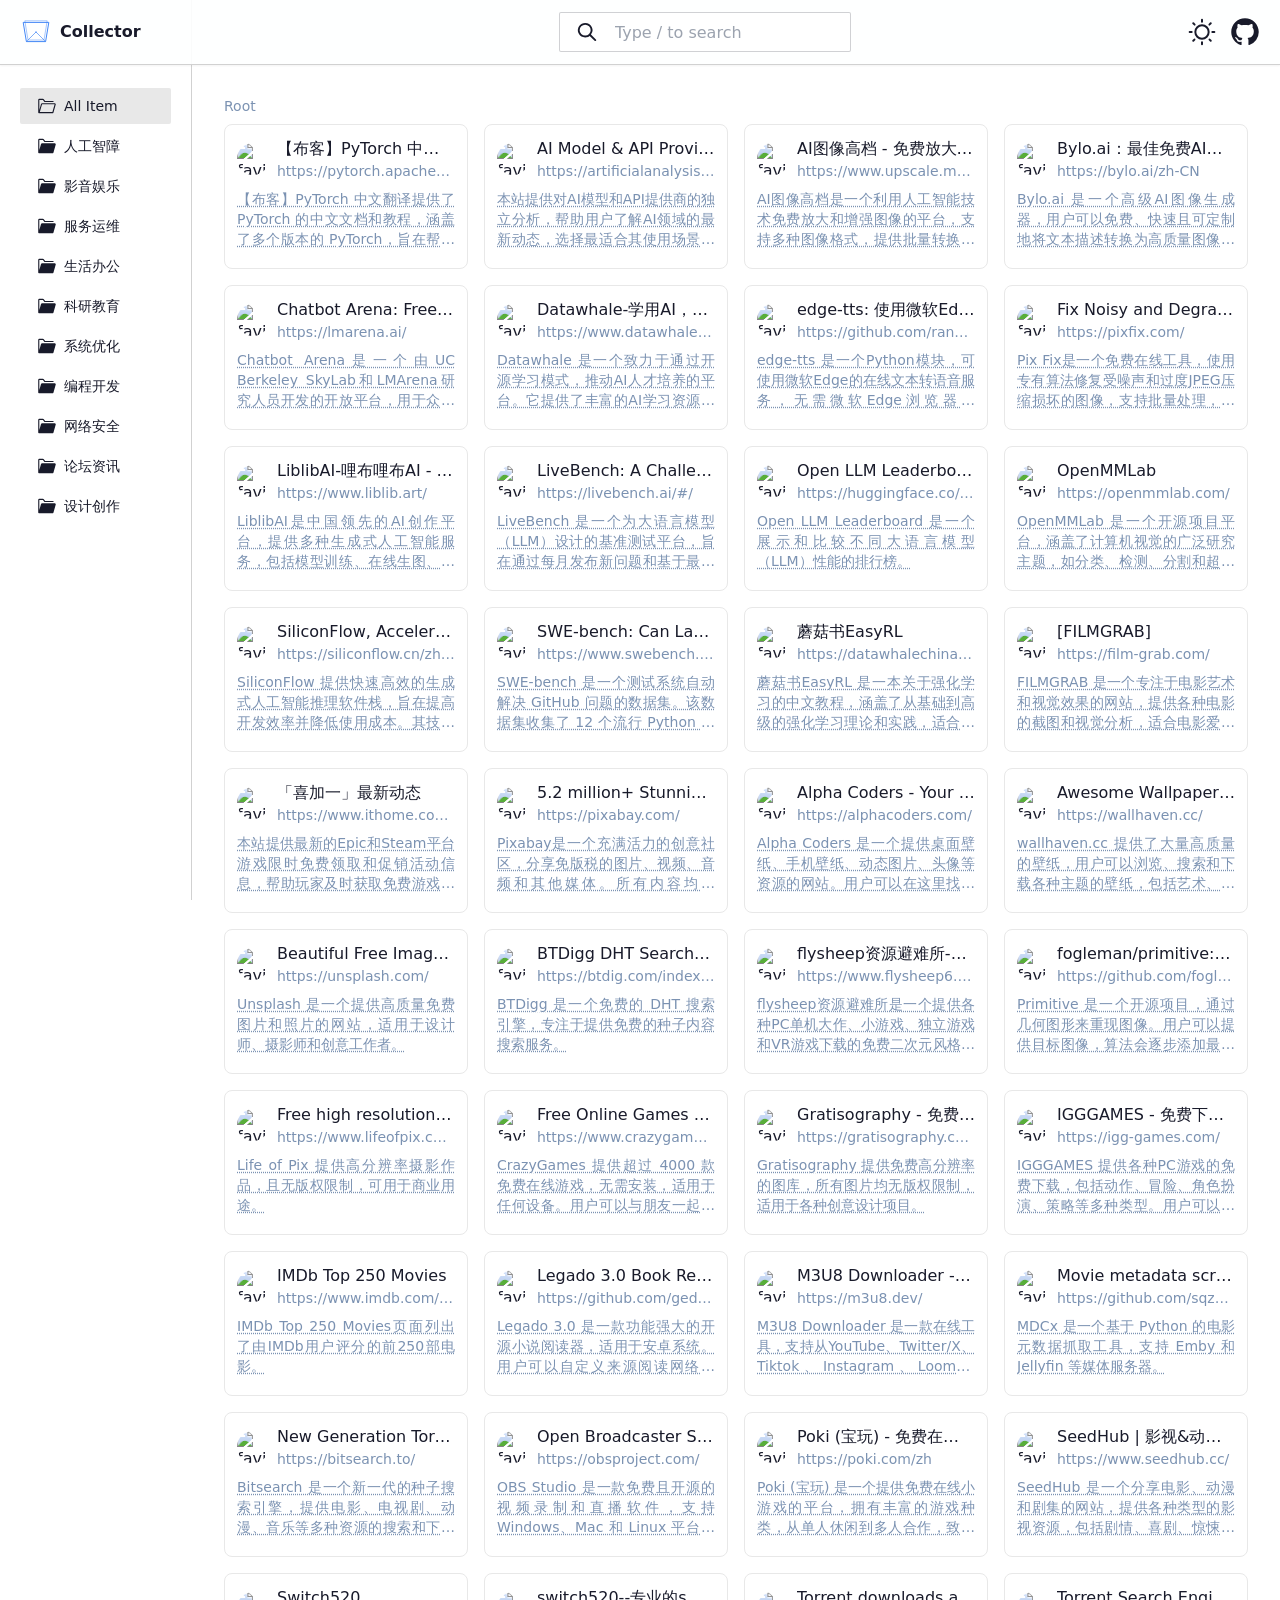
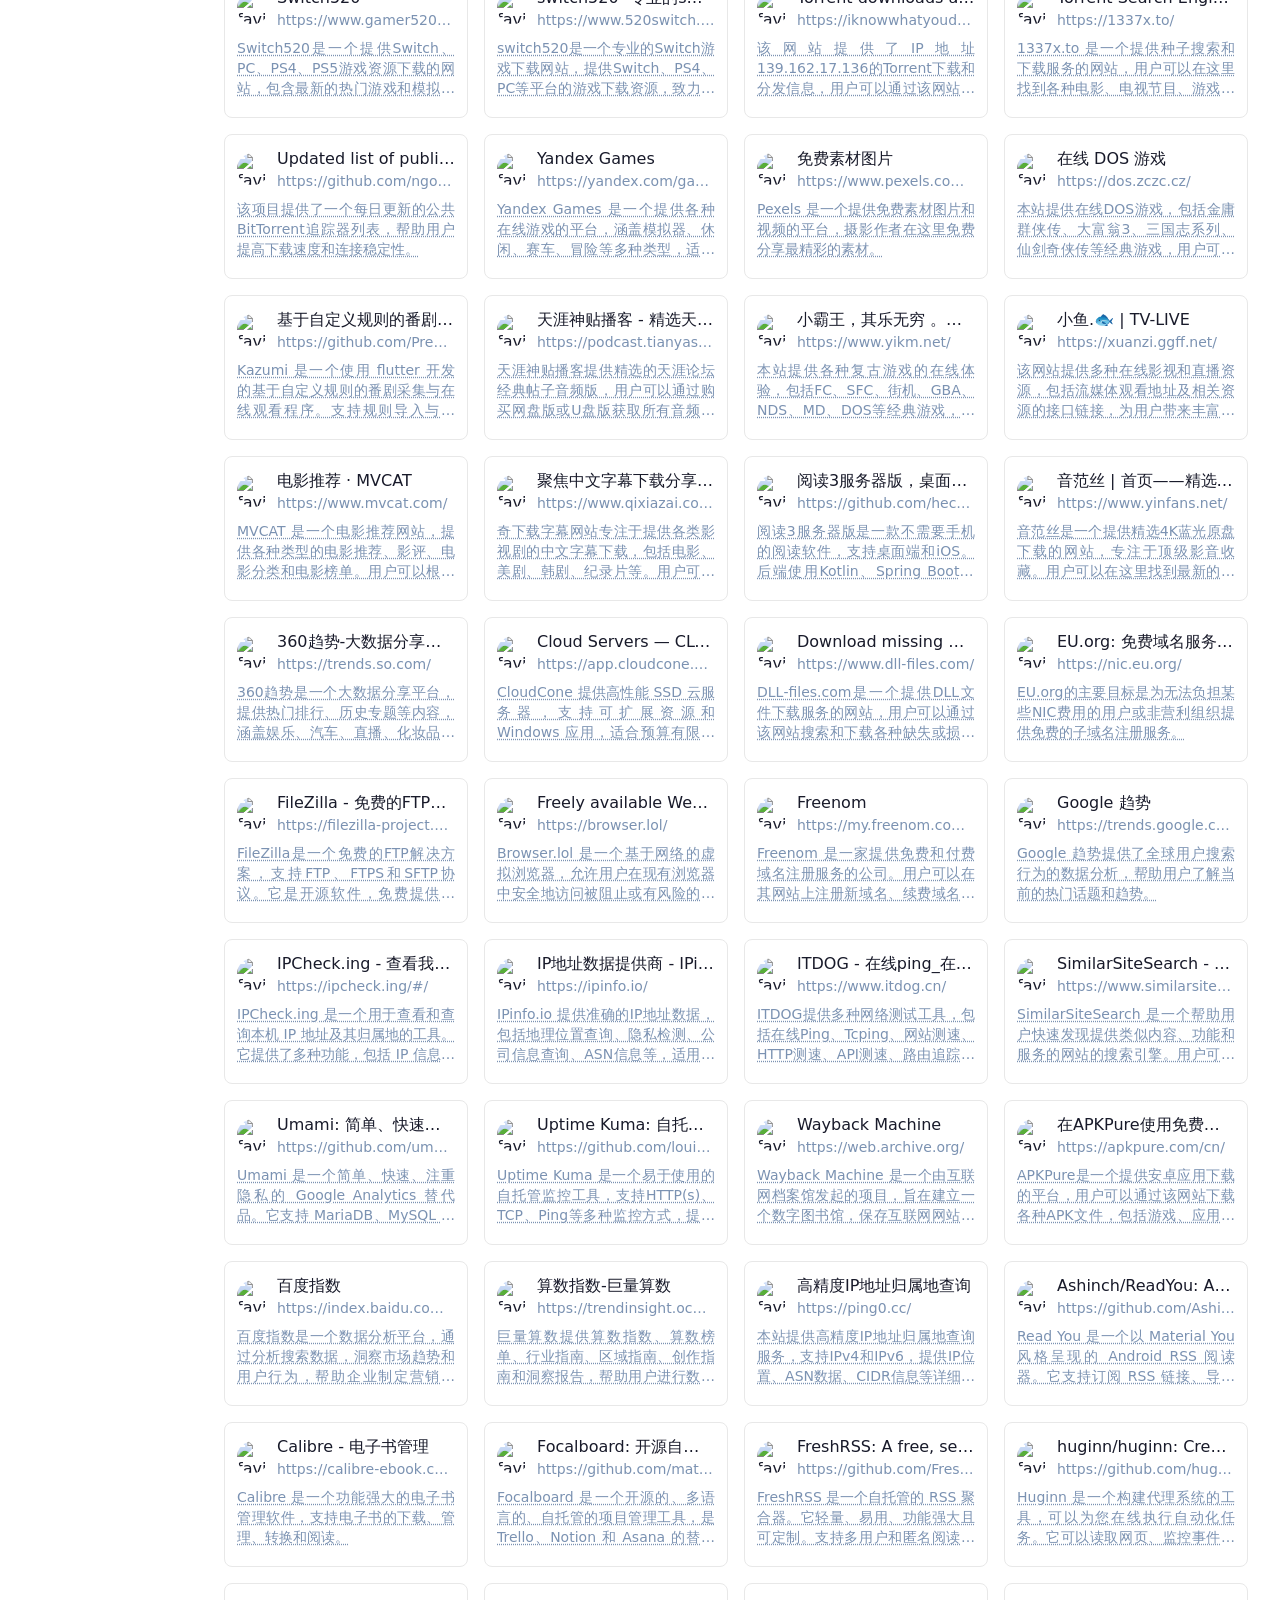
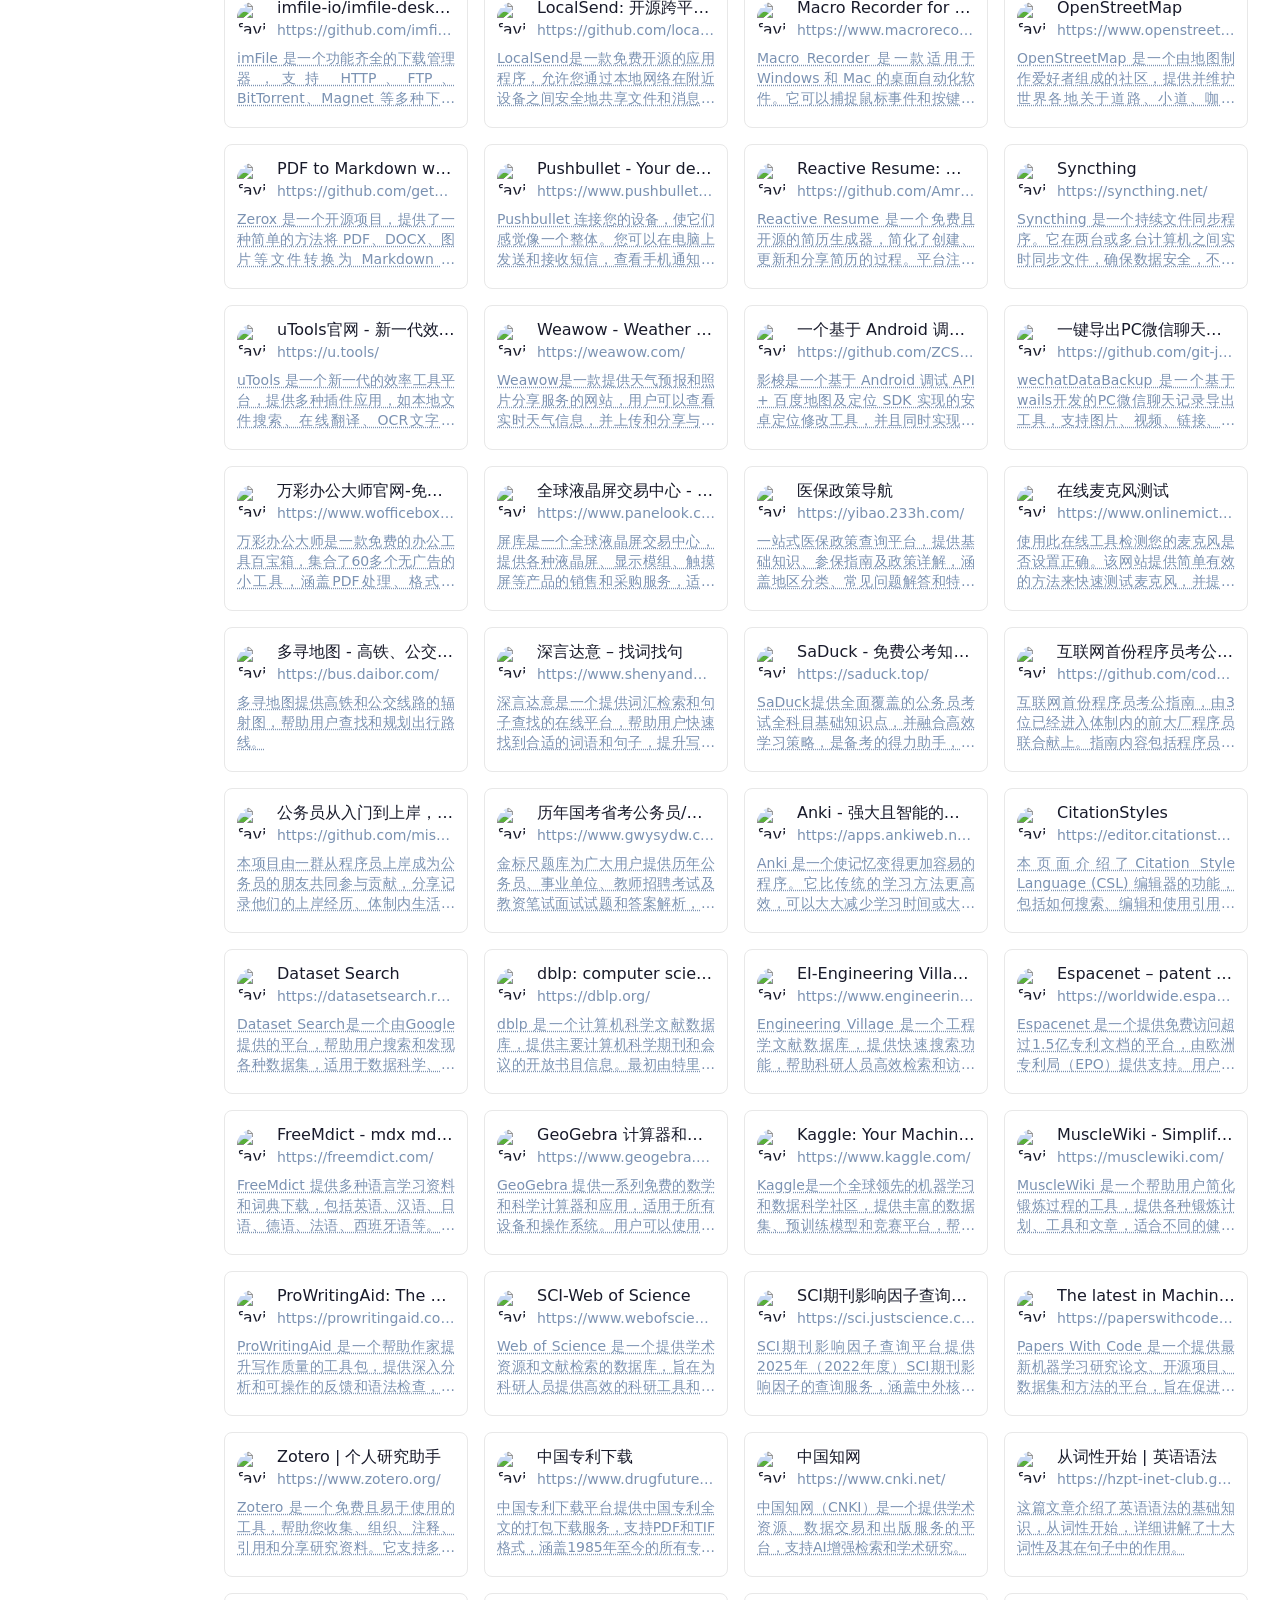
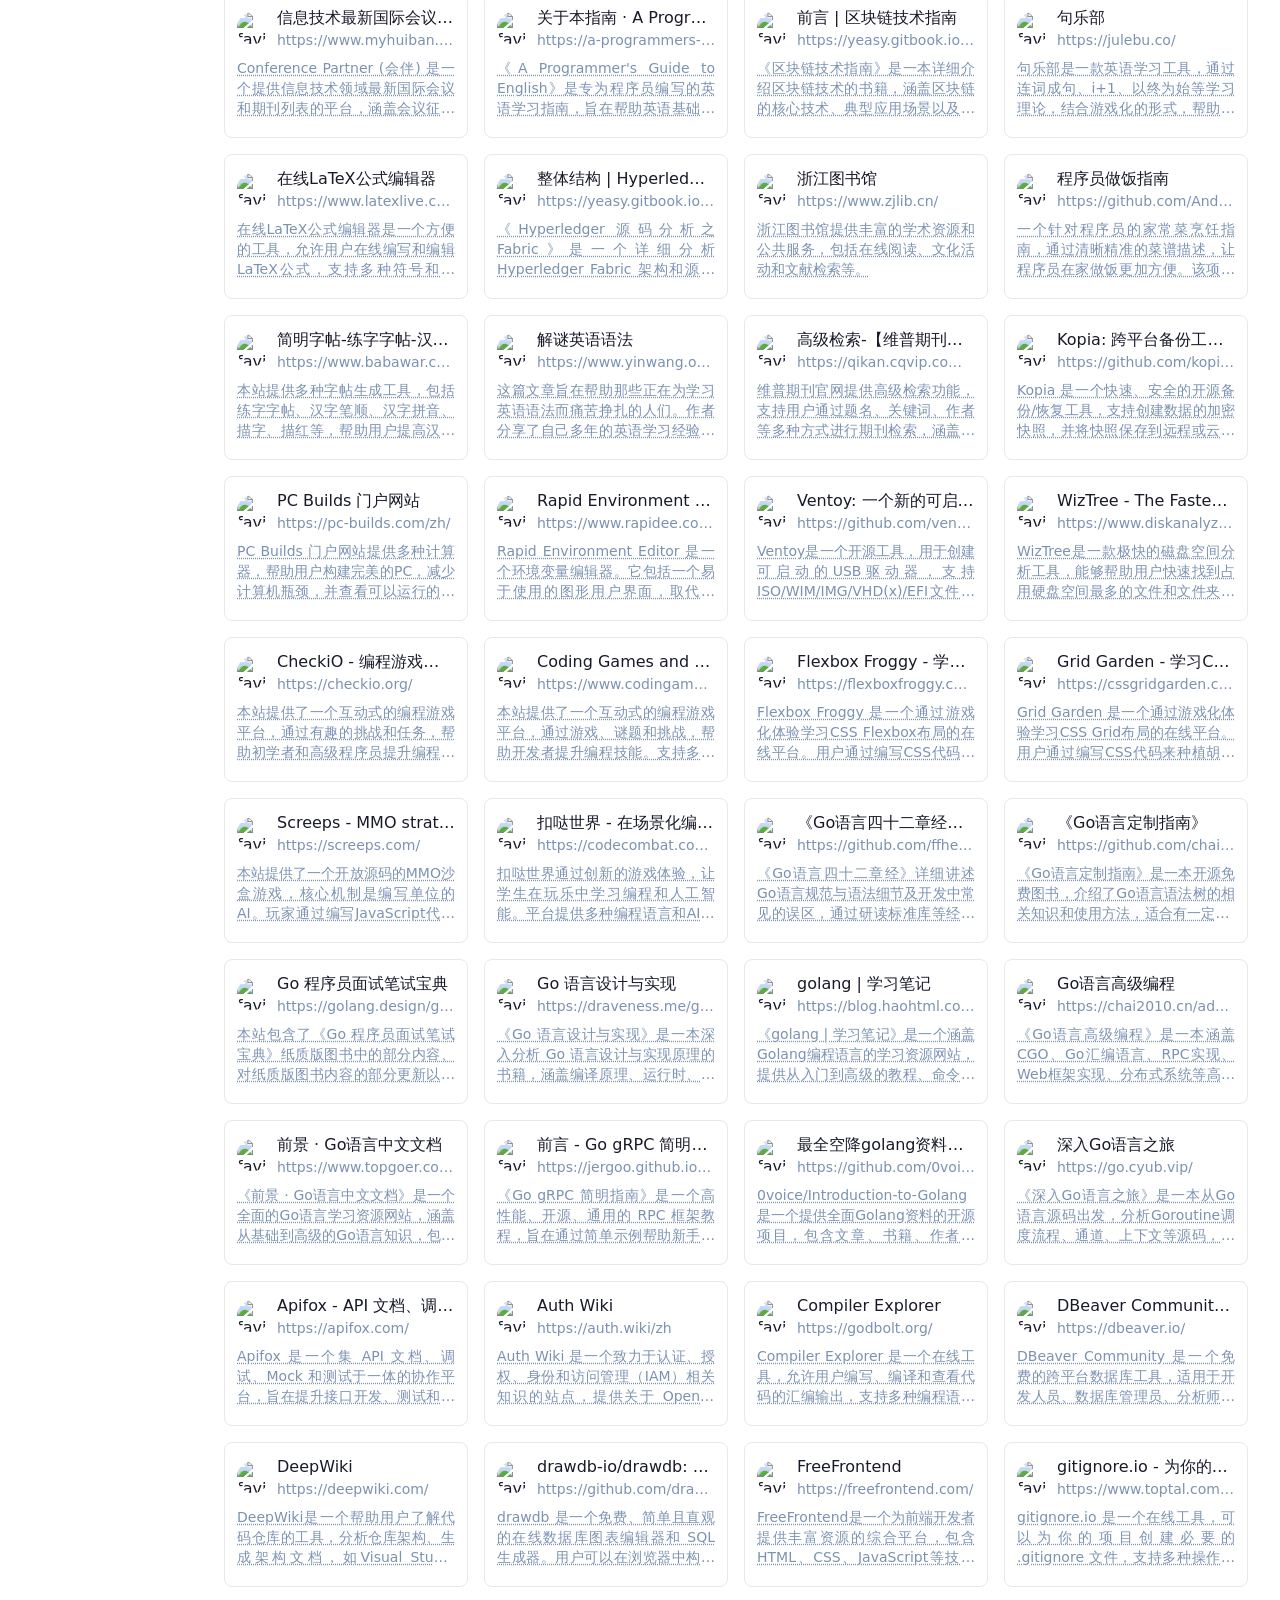
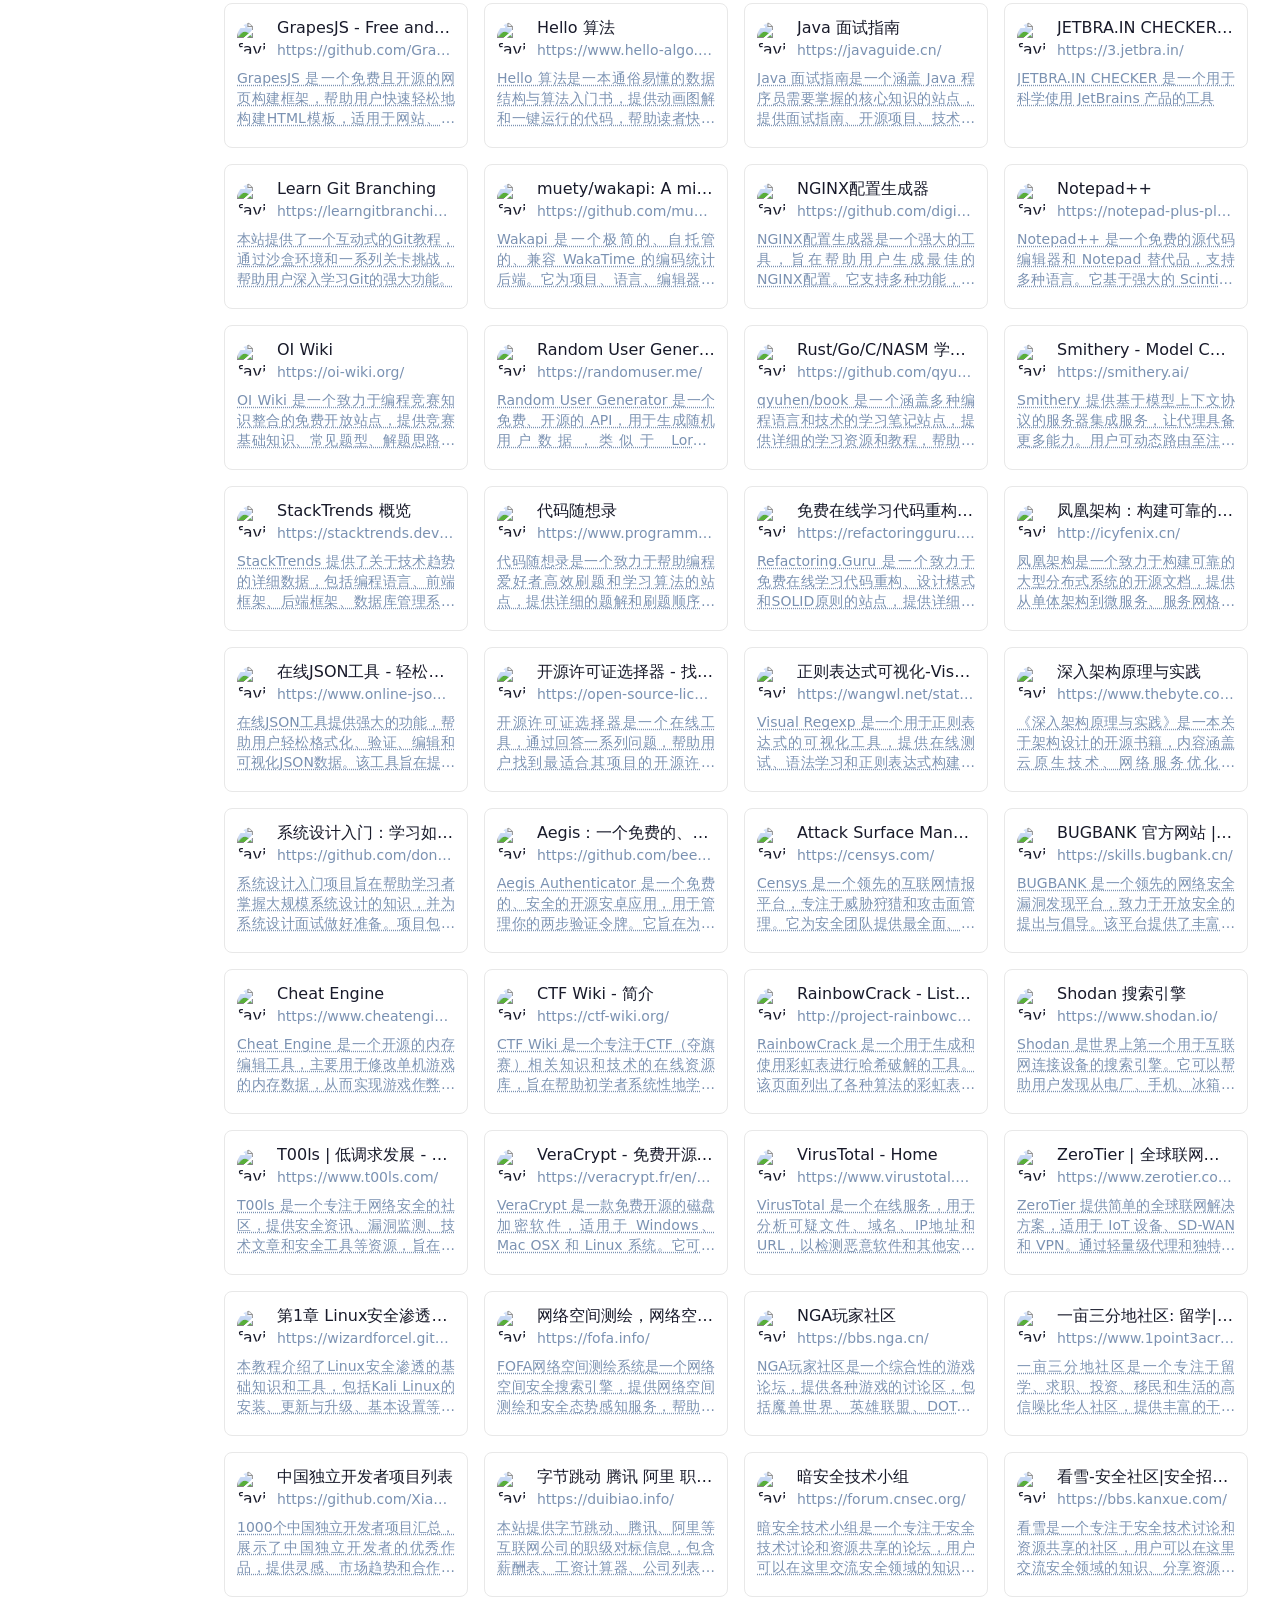
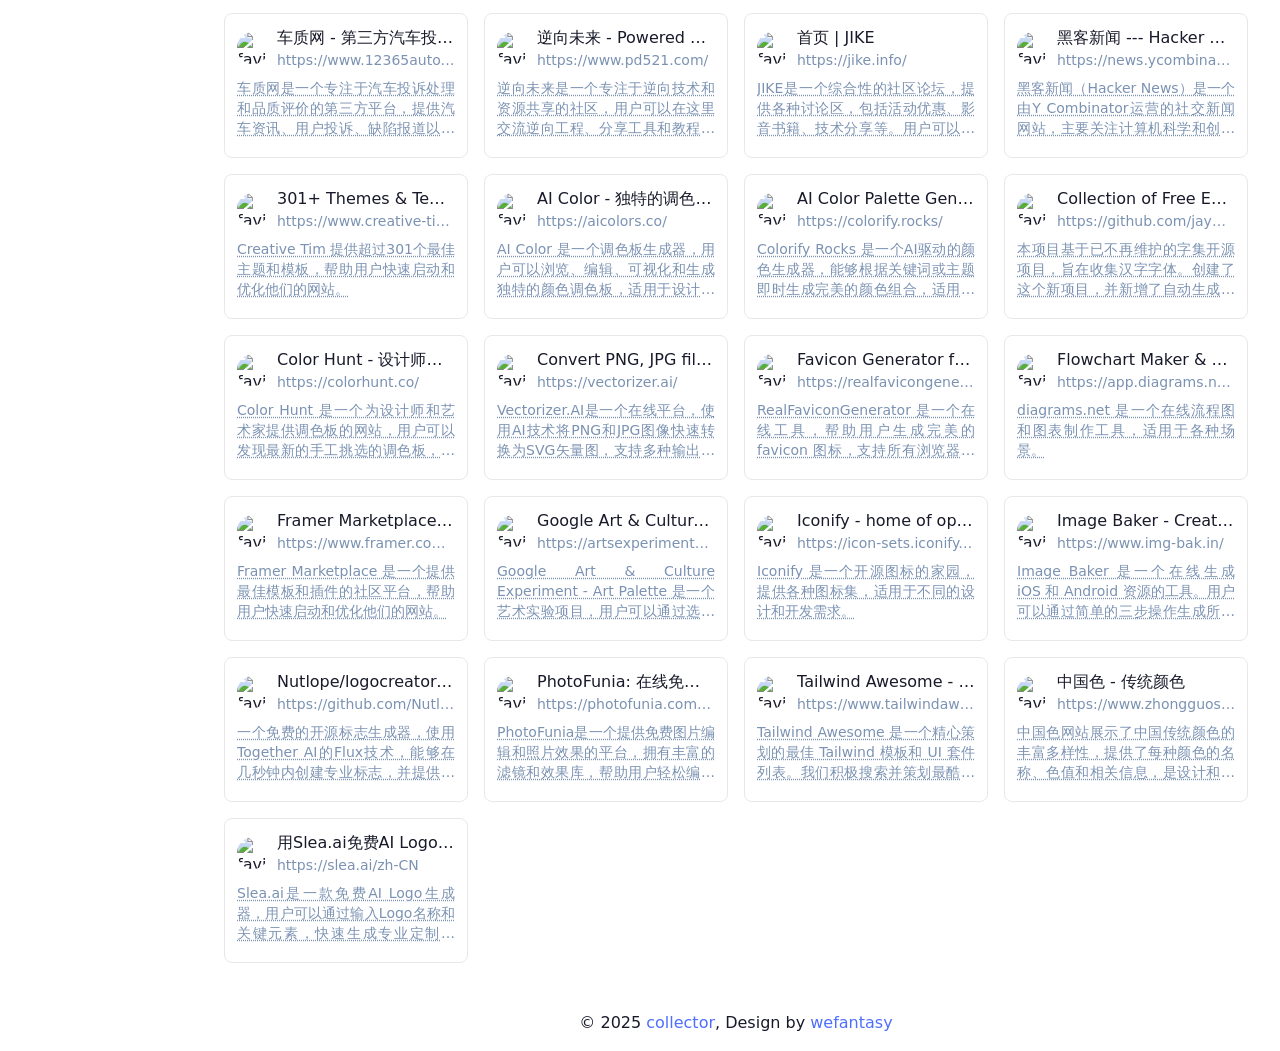
==== commit 32f32d14: "Deploying to gh-pages from @ wefantasy/collector@ebd2251e246b61f00b934af81cb07bffadbdbcf0 🚀" ====
--- a/index.html
+++ b/index.html
@@ -6,10 +6,10 @@
 		<meta name="viewport" content="width=device-width, initial-scale=1" />
 		
 		<link href="./_app/immutable/assets/0.lds-G-A3.css" rel="stylesheet">
-		<link rel="modulepreload" href="./_app/immutable/entry/start.Cx5vK9Sh.js">
-		<link rel="modulepreload" href="./_app/immutable/chunks/DvZEm6rX.js">
+		<link rel="modulepreload" href="./_app/immutable/entry/start.E2XPQF9L.js">
+		<link rel="modulepreload" href="./_app/immutable/chunks/BmEoe6Aq.js">
 		<link rel="modulepreload" href="./_app/immutable/chunks/BCYs_ujV.js">
-		<link rel="modulepreload" href="./_app/immutable/entry/app.zFcFQfm7.js">
+		<link rel="modulepreload" href="./_app/immutable/entry/app.DRAaap2H.js">
 		<link rel="modulepreload" href="./_app/immutable/chunks/DF3BP7tu.js">
 		<link rel="modulepreload" href="./_app/immutable/chunks/BAuLwB1o.js">
 		<link rel="modulepreload" href="./_app/immutable/chunks/C9wi6P5u.js">
@@ -17,19 +17,19 @@
 		<link rel="modulepreload" href="./_app/immutable/nodes/2.B5yQw_cE.js"><!--[--><!--]--><title>Collector</title>
 	</head>
 	<body data-sveltekit-preload-data="hover">
-		<div style="display: contents"><!--[--><!--[--><!----><!----><nav class="fixed top-0 z-50 w-full border-b border-base-300 bg-base-100/90 shadow-sm"><div class="px-3 py-3 lg:px-5 lg:pl-3"><div class="flex items-center justify-between"><div class="flex items-center justify-start rtl:justify-end"><label class="swap swap-rotate focus:outline-none sm:hidden"><input type="checkbox"> <span class="swap-off icon-[mynaui--menu-solid] fill-current" style="width: 32px; height: 32px;"></span> <span class="swap-on icon-[iconamoon--close-light] fill-current" style="width: 32px; height: 32px;"></span></label> <a href="#" class="group ms-2 flex md:me-24"><img src="./favicon.svg" class="me-2 w-20 sm:w-8" alt="Collector Logo"> <span class="text-md hidden self-center font-semibold sm:block">Collector</span></a></div> <div class="flex items-center justify-end"><label class="input input-bordered flex h-10 items-center"><span class="icon-[fluent--search-12-regular]" style="width: 24px; height: 24px;"></span> <input id="searchInput" type="text" placeholder="Type / to search" class="input input-ghost w-full max-w-xs focus:border-none" value=""></label></div> <div class="flex items-center"><div class="ms-3 flex items-center"><label class="swap swap-rotate" data-toggle-theme="dark" data-act-class="swap-active"><span class="swap-off icon-[prime--sun]" style="width: 32px; height: 32px;"></span> <span class="swap-on icon-[solar--moon-bold-duotone]" style="width: 32px; height: 32px;"></span></label></div> <div><a href="https://github.com/wefantasy/collector" target="_blank" aria-label="github" class="ms-3 flex items-center"><span class="icon-[octicon--mark-github-24]" style="width: 30px; height: 30px;"></span></a></div></div></div></div></nav> <!--[!--><!--]--> <aside class="fixed left-0 top-0 z-40 h-screen -translate-x-full border-r border-base-300 bg-base-100 pt-20 transition-transform sm:w-48 sm:translate-x-0" aria-label="Sidebar"><div class="h-full overflow-y-auto px-3 pb-4"><ul class="menu space-y-1"><li><a href="#" class="group flex cursor-pointer items-center hover:bg-base-200 bg-base-200"><span class="icon-[clarity--folder-open-line]" style="width: 20px; height: 20px;"></span> <span>All Item</span></a></li> <!--[--><!--[--><li><a href="#" class="group flex cursor-pointer items-center hover:bg-base-200 "><span class="icon-[clarity--folder-open-solid]" style="width: 20px; height: 20px;"></span> <span>人工智障</span></a></li><!--]--><!--[--><li><a href="#" class="group flex cursor-pointer items-center hover:bg-base-200 "><span class="icon-[clarity--folder-open-solid]" style="width: 20px; height: 20px;"></span> <span>影音娱乐</span></a></li><!--]--><!--[--><li><a href="#" class="group flex cursor-pointer items-center hover:bg-base-200 "><span class="icon-[clarity--folder-open-solid]" style="width: 20px; height: 20px;"></span> <span>效率办公</span></a></li><!--]--><!--[--><li><a href="#" class="group flex cursor-pointer items-center hover:bg-base-200 "><span class="icon-[clarity--folder-open-solid]" style="width: 20px; height: 20px;"></span> <span>服务运维</span></a></li><!--]--><!--[--><li><a href="#" class="group flex cursor-pointer items-center hover:bg-base-200 "><span class="icon-[clarity--folder-open-solid]" style="width: 20px; height: 20px;"></span> <span>科研教育</span></a></li><!--]--><!--[--><li><a href="#" class="group flex cursor-pointer items-center hover:bg-base-200 "><span class="icon-[clarity--folder-open-solid]" style="width: 20px; height: 20px;"></span> <span>系统优化</span></a></li><!--]--><!--[--><li><a href="#" class="group flex cursor-pointer items-center hover:bg-base-200 "><span class="icon-[clarity--folder-open-solid]" style="width: 20px; height: 20px;"></span> <span>编程开发</span></a></li><!--]--><!--[--><li><a href="#" class="group flex cursor-pointer items-center hover:bg-base-200 "><span class="icon-[clarity--folder-open-solid]" style="width: 20px; height: 20px;"></span> <span>网络安全</span></a></li><!--]--><!--[--><li><a href="#" class="group flex cursor-pointer items-center hover:bg-base-200 "><span class="icon-[clarity--folder-open-solid]" style="width: 20px; height: 20px;"></span> <span>论坛资讯</span></a></li><!--]--><!--[--><li><a href="#" class="group flex cursor-pointer items-center hover:bg-base-200 "><span class="icon-[clarity--folder-open-solid]" style="width: 20px; height: 20px;"></span> <span>设计创作</span></a></li><!--]--><!--]--></ul></div></aside> <div class="p-4 sm:ml-48"><div class="mt-14 rounded-lg p-4"><div class="breadcrumbs text-sm text-secondary"><ul><li><a href="#" class="cursor-pointer">Root</a></li> <!--[--><!--]--></ul></div> <div class="mb-4 grid grid-cols-2 gap-2 sm:grid-cols-4 md:grid-cols-8 md:gap-4"><!--[--><!--[!--><div class="col-span-2 rounded-lg border border-base-200 bg-base-100 p-3"><a class="group flex cursor-pointer items-center gap-2" href="https://artificialanalysis.ai/" target="_blank"><img src="https://www.google.com/s2/favicons?domain=https://artificialanalysis.ai/&amp;sz=32" alt="favicon" class="h-8 w-8 rounded-full transition-transform duration-500 group-hover:rotate-[360deg]"> <div class="min-w-0 flex-1"><h2 class="text-md overflow-hidden truncate whitespace-nowrap">AI Model &amp; API Providers Analysis</h2> <p class="overflow-hidden truncate whitespace-nowrap text-sm text-secondary">https://artificialanalysis.ai/</p></div></a> <div class="tooltip" data-tip="本站提供对AI模型和API提供商的独立分析，帮助用户了解AI领域的最新动态，选择最适合其使用场景的模型和提供商。"><p class="mt-2 line-clamp-3 text-justify text-sm text-secondary underline decoration-dotted underline-offset-2">本站提供对AI模型和API提供商的独立分析，帮助用户了解AI领域的最新动态，选择最适合其使用场景的模型和提供商。</p></div></div><!--]--><!--[!--><div class="col-span-2 rounded-lg border border-base-200 bg-base-100 p-3"><a class="group flex cursor-pointer items-center gap-2" href="https://www.upscale.media/zh" target="_blank"><img src="https://www.google.com/s2/favicons?domain=https://www.upscale.media/zh&amp;sz=32" alt="favicon" class="h-8 w-8 rounded-full transition-transform duration-500 group-hover:rotate-[360deg]"> <div class="min-w-0 flex-1"><h2 class="text-md overflow-hidden truncate whitespace-nowrap">AI图像高档 - 免费放大和增强您的照片</h2> <p class="overflow-hidden truncate whitespace-nowrap text-sm text-secondary">https://www.upscale.media/zh</p></div></a> <div class="tooltip" data-tip="AI图像高档是一个利用人工智能技术免费放大和增强图像的平台，支持多种图像格式，提供批量转换和API集成等功能，帮助用户提升图像质量。"><p class="mt-2 line-clamp-3 text-justify text-sm text-secondary underline decoration-dotted underline-offset-2">AI图像高档是一个利用人工智能技术免费放大和增强图像的平台，支持多种图像格式，提供批量转换和API集成等功能，帮助用户提升图像质量。</p></div></div><!--]--><!--[!--><div class="col-span-2 rounded-lg border border-base-200 bg-base-100 p-3"><a class="group flex cursor-pointer items-center gap-2" href="https://bylo.ai/zh-CN" target="_blank"><img src="https://www.google.com/s2/favicons?domain=https://bylo.ai/zh-CN&amp;sz=32" alt="favicon" class="h-8 w-8 rounded-full transition-transform duration-500 group-hover:rotate-[360deg]"> <div class="min-w-0 flex-1"><h2 class="text-md overflow-hidden truncate whitespace-nowrap">Bylo.ai：最佳免费AI图像生成器</h2> <p class="overflow-hidden truncate whitespace-nowrap text-sm text-secondary">https://bylo.ai/zh-CN</p></div></a> <div class="tooltip" data-tip="Bylo.ai 是一个高级AI图像生成器，用户可以免费、快速且可定制地将文本描述转换为高质量图像。支持负面提示和多种模型（包括流行的Flux AI图像生成器），适用于需要精确控制视觉输出的用户。"><p class="mt-2 line-clamp-3 text-justify text-sm text-secondary underline decoration-dotted underline-offset-2">Bylo.ai 是一个高级AI图像生成器，用户可以免费、快速且可定制地将文本描述转换为高质量图像。支持负面提示和多种模型（包括流行的Flux AI图像生成器），适用于需要精确控制视觉输出的用户。</p></div></div><!--]--><!--[!--><div class="col-span-2 rounded-lg border border-base-200 bg-base-100 p-3"><a class="group flex cursor-pointer items-center gap-2" href="https://lmarena.ai/" target="_blank"><img src="https://www.google.com/s2/favicons?domain=https://lmarena.ai/&amp;sz=32" alt="favicon" class="h-8 w-8 rounded-full transition-transform duration-500 group-hover:rotate-[360deg]"> <div class="min-w-0 flex-1"><h2 class="text-md overflow-hidden truncate whitespace-nowrap">Chatbot Arena: Free AI Chat to Compare &amp; Test Best AI Chatbots</h2> <p class="overflow-hidden truncate whitespace-nowrap text-sm text-secondary">https://lmarena.ai/</p></div></a> <div class="tooltip" data-tip="Chatbot Arena是一个由UC Berkeley SkyLab和LMArena研究人员开发的开放平台，用于众包AI基准测试。该平台通过Bradley-Terry模型生成实时排行榜，评估最佳LLM和AI聊天机器人。"><p class="mt-2 line-clamp-3 text-justify text-sm text-secondary underline decoration-dotted underline-offset-2">Chatbot Arena是一个由UC Berkeley SkyLab和LMArena研究人员开发的开放平台，用于众包AI基准测试。该平台通过Bradley-Terry模型生成实时排行榜，评估最佳LLM和AI聊天机器人。</p></div></div><!--]--><!--[!--><div class="col-span-2 rounded-lg border border-base-200 bg-base-100 p-3"><a class="group flex cursor-pointer items-center gap-2" href="https://pixfix.com/" target="_blank"><img src="https://www.google.com/s2/favicons?domain=https://pixfix.com/&amp;sz=32" alt="favicon" class="h-8 w-8 rounded-full transition-transform duration-500 group-hover:rotate-[360deg]"> <div class="min-w-0 flex-1"><h2 class="text-md overflow-hidden truncate whitespace-nowrap">Fix Noisy and Degraded Images - Pix Fix</h2> <p class="overflow-hidden truncate whitespace-nowrap text-sm text-secondary">https://pixfix.com/</p></div></a> <div class="tooltip" data-tip="Pix Fix是一个免费在线工具，使用专有算法修复受噪声和过度JPEG压缩损坏的图像，支持批量处理，确保图像安全。"><p class="mt-2 line-clamp-3 text-justify text-sm text-secondary underline decoration-dotted underline-offset-2">Pix Fix是一个免费在线工具，使用专有算法修复受噪声和过度JPEG压缩损坏的图像，支持批量处理，确保图像安全。</p></div></div><!--]--><!--[!--><div class="col-span-2 rounded-lg border border-base-200 bg-base-100 p-3"><a class="group flex cursor-pointer items-center gap-2" href="https://www.liblib.art/" target="_blank"><img src="https://www.google.com/s2/favicons?domain=https://www.liblib.art/&amp;sz=32" alt="favicon" class="h-8 w-8 rounded-full transition-transform duration-500 group-hover:rotate-[360deg]"> <div class="min-w-0 flex-1"><h2 class="text-md overflow-hidden truncate whitespace-nowrap">LiblibAI-哩布哩布AI - 中国领先的AI创作平台</h2> <p class="overflow-hidden truncate whitespace-nowrap text-sm text-secondary">https://www.liblib.art/</p></div></a> <div class="tooltip" data-tip="LiblibAI是中国领先的AI创作平台，提供多种生成式人工智能服务，包括模型训练、在线生图、工作流等，帮助用户实现创作灵感。"><p class="mt-2 line-clamp-3 text-justify text-sm text-secondary underline decoration-dotted underline-offset-2">LiblibAI是中国领先的AI创作平台，提供多种生成式人工智能服务，包括模型训练、在线生图、工作流等，帮助用户实现创作灵感。</p></div></div><!--]--><!--[!--><div class="col-span-2 rounded-lg border border-base-200 bg-base-100 p-3"><a class="group flex cursor-pointer items-center gap-2" href="https://livebench.ai/#/" target="_blank"><img src="https://www.google.com/s2/favicons?domain=https://livebench.ai/#/&amp;sz=32" alt="favicon" class="h-8 w-8 rounded-full transition-transform duration-500 group-hover:rotate-[360deg]"> <div class="min-w-0 flex-1"><h2 class="text-md overflow-hidden truncate whitespace-nowrap">LiveBench: A Challenging, Contamination-Free LLM Benchmark</h2> <p class="overflow-hidden truncate whitespace-nowrap text-sm text-secondary">https://livebench.ai/#/</p></div></a> <div class="tooltip" data-tip="LiveBench 是一个为大语言模型（LLM）设计的基准测试平台，旨在通过每月发布新问题和基于最新数据集、论文、新闻文章和电影简介的问题来限制潜在的污染。每个问题都有可验证的客观答案，允许准确和自动评分。"><p class="mt-2 line-clamp-3 text-justify text-sm text-secondary underline decoration-dotted underline-offset-2">LiveBench 是一个为大语言模型（LLM）设计的基准测试平台，旨在通过每月发布新问题和基于最新数据集、论文、新闻文章和电影简介的问题来限制潜在的污染。每个问题都有可验证的客观答案，允许准确和自动评分。</p></div></div><!--]--><!--[!--><div class="col-span-2 rounded-lg border border-base-200 bg-base-100 p-3"><a class="group flex cursor-pointer items-center gap-2" href="https://huggingface.co/spaces/open-llm-leaderboard/open_llm_leaderboard#/" target="_blank"><img src="https://www.google.com/s2/favicons?domain=https://huggingface.co/spaces/open-llm-leaderboard/open_llm_leaderboard#/&amp;sz=32" alt="favicon" class="h-8 w-8 rounded-full transition-transform duration-500 group-hover:rotate-[360deg]"> <div class="min-w-0 flex-1"><h2 class="text-md overflow-hidden truncate whitespace-nowrap">Open LLM Leaderboard</h2> <p class="overflow-hidden truncate whitespace-nowrap text-sm text-secondary">https://huggingface.co/spaces/open-llm-leaderboard/open_llm_leaderboard#/</p></div></a> <div class="tooltip" data-tip="Open LLM Leaderboard 是一个展示和比较不同大语言模型（LLM）性能的排行榜。"><p class="mt-2 line-clamp-3 text-justify text-sm text-secondary underline decoration-dotted underline-offset-2">Open LLM Leaderboard 是一个展示和比较不同大语言模型（LLM）性能的排行榜。</p></div></div><!--]--><!--[!--><div class="col-span-2 rounded-lg border border-base-200 bg-base-100 p-3"><a class="group flex cursor-pointer items-center gap-2" href="https://siliconflow.cn/zh-cn/" target="_blank"><img src="https://www.google.com/s2/favicons?domain=https://siliconflow.cn/zh-cn/&amp;sz=32" alt="favicon" class="h-8 w-8 rounded-full transition-transform duration-500 group-hover:rotate-[360deg]"> <div class="min-w-0 flex-1"><h2 class="text-md overflow-hidden truncate whitespace-nowrap">SiliconFlow, Accelerate AGI to Benefit Humanity</h2> <p class="overflow-hidden truncate whitespace-nowrap text-sm text-secondary">https://siliconflow.cn/zh-cn/</p></div></a> <div class="tooltip" data-tip="SiliconFlow 提供快速高效的生成式人工智能推理软件栈，旨在提高开发效率并降低使用成本。其技术栈包括快速图像生成能力和低时延高吞吐的LLM推理能力。"><p class="mt-2 line-clamp-3 text-justify text-sm text-secondary underline decoration-dotted underline-offset-2">SiliconFlow 提供快速高效的生成式人工智能推理软件栈，旨在提高开发效率并降低使用成本。其技术栈包括快速图像生成能力和低时延高吞吐的LLM推理能力。</p></div></div><!--]--><!--[!--><div class="col-span-2 rounded-lg border border-base-200 bg-base-100 p-3"><a class="group flex cursor-pointer items-center gap-2" href="https://www.swebench.com/" target="_blank"><img src="https://www.google.com/s2/favicons?domain=https://www.swebench.com/&amp;sz=32" alt="favicon" class="h-8 w-8 rounded-full transition-transform duration-500 group-hover:rotate-[360deg]"> <div class="min-w-0 flex-1"><h2 class="text-md overflow-hidden truncate whitespace-nowrap">SWE-bench: Can Language Models Resolve Real-World GitHub Issues?</h2> <p class="overflow-hidden truncate whitespace-nowrap text-sm text-secondary">https://www.swebench.com/</p></div></a> <div class="tooltip" data-tip="SWE-bench 是一个测试系统自动解决 GitHub 问题的数据集。该数据集收集了 12 个流行 Python 仓库中的 2294 个 Issue-Pull Request 对。评估通过单元测试验证，使用 PR 后的行为作为参考解决方案。"><p class="mt-2 line-clamp-3 text-justify text-sm text-secondary underline decoration-dotted underline-offset-2">SWE-bench 是一个测试系统自动解决 GitHub 问题的数据集。该数据集收集了 12 个流行 Python 仓库中的 2294 个 Issue-Pull Request 对。评估通过单元测试验证，使用 PR 后的行为作为参考解决方案。</p></div></div><!--]--><!--[!--><div class="col-span-2 rounded-lg border border-base-200 bg-base-100 p-3"><a class="group flex cursor-pointer items-center gap-2" href="https://film-grab.com/" target="_blank"><img src="https://www.google.com/s2/favicons?domain=https://film-grab.com/&amp;sz=32" alt="favicon" class="h-8 w-8 rounded-full transition-transform duration-500 group-hover:rotate-[360deg]"> <div class="min-w-0 flex-1"><h2 class="text-md overflow-hidden truncate whitespace-nowrap">[FILMGRAB]</h2> <p class="overflow-hidden truncate whitespace-nowrap text-sm text-secondary">https://film-grab.com/</p></div></a> <div class="tooltip" data-tip="FILMGRAB 是一个专注于电影艺术和视觉效果的网站，提供各种电影的截图和视觉分析，适合电影爱好者和研究者。"><p class="mt-2 line-clamp-3 text-justify text-sm text-secondary underline decoration-dotted underline-offset-2">FILMGRAB 是一个专注于电影艺术和视觉效果的网站，提供各种电影的截图和视觉分析，适合电影爱好者和研究者。</p></div></div><!--]--><!--[!--><div class="col-span-2 rounded-lg border border-base-200 bg-base-100 p-3"><a class="group flex cursor-pointer items-center gap-2" href="https://www.ithome.com/zt/xijiayi" target="_blank"><img src="https://www.google.com/s2/favicons?domain=https://www.ithome.com/zt/xijiayi&amp;sz=32" alt="favicon" class="h-8 w-8 rounded-full transition-transform duration-500 group-hover:rotate-[360deg]"> <div class="min-w-0 flex-1"><h2 class="text-md overflow-hidden truncate whitespace-nowrap">「喜加一」最新动态</h2> <p class="overflow-hidden truncate whitespace-nowrap text-sm text-secondary">https://www.ithome.com/zt/xijiayi</p></div></a> <div class="tooltip" data-tip="本站提供最新的Epic和Steam平台游戏限时免费领取和促销活动信息，帮助玩家及时获取免费游戏和优惠。"><p class="mt-2 line-clamp-3 text-justify text-sm text-secondary underline decoration-dotted underline-offset-2">本站提供最新的Epic和Steam平台游戏限时免费领取和促销活动信息，帮助玩家及时获取免费游戏和优惠。</p></div></div><!--]--><!--[!--><div class="col-span-2 rounded-lg border border-base-200 bg-base-100 p-3"><a class="group flex cursor-pointer items-center gap-2" href="https://pixabay.com/" target="_blank"><img src="https://www.google.com/s2/favicons?domain=https://pixabay.com/&amp;sz=32" alt="favicon" class="h-8 w-8 rounded-full transition-transform duration-500 group-hover:rotate-[360deg]"> <div class="min-w-0 flex-1"><h2 class="text-md overflow-hidden truncate whitespace-nowrap">5.2 million+ Stunning Free Images to Use Anywhere - Pixabay</h2> <p class="overflow-hidden truncate whitespace-nowrap text-sm text-secondary">https://pixabay.com/</p></div></a> <div class="tooltip" data-tip="Pixabay是一个充满活力的创意社区，分享免版税的图片、视频、音频和其他媒体。所有内容均由Pixabay根据内容许可发布，可以安全使用，无需获得许可或给予艺术家信用，即使是某些商业用途。"><p class="mt-2 line-clamp-3 text-justify text-sm text-secondary underline decoration-dotted underline-offset-2">Pixabay是一个充满活力的创意社区，分享免版税的图片、视频、音频和其他媒体。所有内容均由Pixabay根据内容许可发布，可以安全使用，无需获得许可或给予艺术家信用，即使是某些商业用途。</p></div></div><!--]--><!--[!--><div class="col-span-2 rounded-lg border border-base-200 bg-base-100 p-3"><a class="group flex cursor-pointer items-center gap-2" href="https://alphacoders.com/" target="_blank"><img src="https://www.google.com/s2/favicons?domain=https://alphacoders.com/&amp;sz=32" alt="favicon" class="h-8 w-8 rounded-full transition-transform duration-500 group-hover:rotate-[360deg]"> <div class="min-w-0 flex-1"><h2 class="text-md overflow-hidden truncate whitespace-nowrap">Alpha Coders - Your Source For Desktop Wallpapers, Phone Wallpapers, Gifs, PFP, and More!</h2> <p class="overflow-hidden truncate whitespace-nowrap text-sm text-secondary">https://alphacoders.com/</p></div></a> <div class="tooltip" data-tip="Alpha Coders 是一个提供桌面壁纸、手机壁纸、动态图片、头像等资源的网站。用户可以在这里找到各种高清壁纸、个性化头像和有趣的动态图片，并参与社区活动。"><p class="mt-2 line-clamp-3 text-justify text-sm text-secondary underline decoration-dotted underline-offset-2">Alpha Coders 是一个提供桌面壁纸、手机壁纸、动态图片、头像等资源的网站。用户可以在这里找到各种高清壁纸、个性化头像和有趣的动态图片，并参与社区活动。</p></div></div><!--]--><!--[!--><div class="col-span-2 rounded-lg border border-base-200 bg-base-100 p-3"><a class="group flex cursor-pointer items-center gap-2" href="https://wallhaven.cc/" target="_blank"><img src="https://www.google.com/s2/favicons?domain=https://wallhaven.cc/&amp;sz=32" alt="favicon" class="h-8 w-8 rounded-full transition-transform duration-500 group-hover:rotate-[360deg]"> <div class="min-w-0 flex-1"><h2 class="text-md overflow-hidden truncate whitespace-nowrap">Awesome Wallpapers - wallhaven.cc</h2> <p class="overflow-hidden truncate whitespace-nowrap text-sm text-secondary">https://wallhaven.cc/</p></div></a> <div class="tooltip" data-tip="wallhaven.cc 提供了大量高质量的壁纸，用户可以浏览、搜索和下载各种主题的壁纸，包括艺术、动漫、游戏等。"><p class="mt-2 line-clamp-3 text-justify text-sm text-secondary underline decoration-dotted underline-offset-2">wallhaven.cc 提供了大量高质量的壁纸，用户可以浏览、搜索和下载各种主题的壁纸，包括艺术、动漫、游戏等。</p></div></div><!--]--><!--[!--><div class="col-span-2 rounded-lg border border-base-200 bg-base-100 p-3"><a class="group flex cursor-pointer items-center gap-2" href="https://unsplash.com/" target="_blank"><img src="https://www.google.com/s2/favicons?domain=https://unsplash.com/&amp;sz=32" alt="favicon" class="h-8 w-8 rounded-full transition-transform duration-500 group-hover:rotate-[360deg]"> <div class="min-w-0 flex-1"><h2 class="text-md overflow-hidden truncate whitespace-nowrap">Beautiful Free Images &amp; Pictures</h2> <p class="overflow-hidden truncate whitespace-nowrap text-sm text-secondary">https://unsplash.com/</p></div></a> <div class="tooltip" data-tip="Unsplash 是一个提供高质量免费图片和照片的网站，适用于设计师、摄影师和创意工作者。"><p class="mt-2 line-clamp-3 text-justify text-sm text-secondary underline decoration-dotted underline-offset-2">Unsplash 是一个提供高质量免费图片和照片的网站，适用于设计师、摄影师和创意工作者。</p></div></div><!--]--><!--[!--><div class="col-span-2 rounded-lg border border-base-200 bg-base-100 p-3"><a class="group flex cursor-pointer items-center gap-2" href="https://btdig.com/index.htm" target="_blank"><img src="https://www.google.com/s2/favicons?domain=https://btdig.com/index.htm&amp;sz=32" alt="favicon" class="h-8 w-8 rounded-full transition-transform duration-500 group-hover:rotate-[360deg]"> <div class="min-w-0 flex-1"><h2 class="text-md overflow-hidden truncate whitespace-nowrap">BTDigg DHT Search Engine: Free Search Engine For Free Torrent Content</h2> <p class="overflow-hidden truncate whitespace-nowrap text-sm text-secondary">https://btdig.com/index.htm</p></div></a> <div class="tooltip" data-tip="BTDigg 是一个免费的 DHT 搜索引擎，专注于提供免费的种子内容搜索服务。"><p class="mt-2 line-clamp-3 text-justify text-sm text-secondary underline decoration-dotted underline-offset-2">BTDigg 是一个免费的 DHT 搜索引擎，专注于提供免费的种子内容搜索服务。</p></div></div><!--]--><!--[!--><div class="col-span-2 rounded-lg border border-base-200 bg-base-100 p-3"><a class="group flex cursor-pointer items-center gap-2" href="https://www.flysheep6.com/" target="_blank"><img src="https://www.google.com/s2/favicons?domain=https://www.flysheep6.com/&amp;sz=32" alt="favicon" class="h-8 w-8 rounded-full transition-transform duration-500 group-hover:rotate-[360deg]"> <div class="min-w-0 flex-1"><h2 class="text-md overflow-hidden truncate whitespace-nowrap">flysheep资源避难所-一个免费的二次元风格下载站</h2> <p class="overflow-hidden truncate whitespace-nowrap text-sm text-secondary">https://www.flysheep6.com/</p></div></a> <div class="tooltip" data-tip="flysheep资源避难所是一个提供各种PC单机大作、小游戏、独立游戏和VR游戏下载的免费二次元风格网站。"><p class="mt-2 line-clamp-3 text-justify text-sm text-secondary underline decoration-dotted underline-offset-2">flysheep资源避难所是一个提供各种PC单机大作、小游戏、独立游戏和VR游戏下载的免费二次元风格网站。</p></div></div><!--]--><!--[!--><div class="col-span-2 rounded-lg border border-base-200 bg-base-100 p-3"><a class="group flex cursor-pointer items-center gap-2" href="https://github.com/fogleman/primitive" target="_blank"><img src="https://www.google.com/s2/favicons?domain=https://github.com/fogleman/primitive&amp;sz=32" alt="favicon" class="h-8 w-8 rounded-full transition-transform duration-500 group-hover:rotate-[360deg]"> <div class="min-w-0 flex-1"><h2 class="text-md overflow-hidden truncate whitespace-nowrap">fogleman/primitive: 用几何图形重现图像</h2> <p class="overflow-hidden truncate whitespace-nowrap text-sm text-secondary">https://github.com/fogleman/primitive</p></div></a> <div class="tooltip" data-tip="Primitive 是一个开源项目，通过几何图形来重现图像。用户可以提供目标图像，算法会逐步添加最优形状来最小化目标图像与绘制图像之间的误差。支持多种输出格式，包括 PNG、JPG、SVG 和 GIF。"><p class="mt-2 line-clamp-3 text-justify text-sm text-secondary underline decoration-dotted underline-offset-2">Primitive 是一个开源项目，通过几何图形来重现图像。用户可以提供目标图像，算法会逐步添加最优形状来最小化目标图像与绘制图像之间的误差。支持多种输出格式，包括 PNG、JPG、SVG 和 GIF。</p></div></div><!--]--><!--[!--><div class="col-span-2 rounded-lg border border-base-200 bg-base-100 p-3"><a class="group flex cursor-pointer items-center gap-2" href="https://www.lifeofpix.com/" target="_blank"><img src="https://www.google.com/s2/favicons?domain=https://www.lifeofpix.com/&amp;sz=32" alt="favicon" class="h-8 w-8 rounded-full transition-transform duration-500 group-hover:rotate-[360deg]"> <div class="min-w-0 flex-1"><h2 class="text-md overflow-hidden truncate whitespace-nowrap">Free high resolution photography</h2> <p class="overflow-hidden truncate whitespace-nowrap text-sm text-secondary">https://www.lifeofpix.com/</p></div></a> <div class="tooltip" data-tip="Life of Pix 提供高分辨率摄影作品，且无版权限制，可用于商业用途。"><p class="mt-2 line-clamp-3 text-justify text-sm text-secondary underline decoration-dotted underline-offset-2">Life of Pix 提供高分辨率摄影作品，且无版权限制，可用于商业用途。</p></div></div><!--]--><!--[!--><div class="col-span-2 rounded-lg border border-base-200 bg-base-100 p-3"><a class="group flex cursor-pointer items-center gap-2" href="https://www.crazygames.com/" target="_blank"><img src="https://www.google.com/s2/favicons?domain=https://www.crazygames.com/&amp;sz=32" alt="favicon" class="h-8 w-8 rounded-full transition-transform duration-500 group-hover:rotate-[360deg]"> <div class="min-w-0 flex-1"><h2 class="text-md overflow-hidden truncate whitespace-nowrap">Free Online Games on CrazyGames</h2> <p class="overflow-hidden truncate whitespace-nowrap text-sm text-secondary">https://www.crazygames.com/</p></div></a> <div class="tooltip" data-tip="CrazyGames 提供超过 4000 款免费在线游戏，无需安装，适用于任何设备。用户可以与朋友一起玩各种类型的游戏，包括动作、冒险、益智、体育等。"><p class="mt-2 line-clamp-3 text-justify text-sm text-secondary underline decoration-dotted underline-offset-2">CrazyGames 提供超过 4000 款免费在线游戏，无需安装，适用于任何设备。用户可以与朋友一起玩各种类型的游戏，包括动作、冒险、益智、体育等。</p></div></div><!--]--><!--[!--><div class="col-span-2 rounded-lg border border-base-200 bg-base-100 p-3"><a class="group flex cursor-pointer items-center gap-2" href="https://gratisography.com/" target="_blank"><img src="https://www.google.com/s2/favicons?domain=https://gratisography.com/&amp;sz=32" alt="favicon" class="h-8 w-8 rounded-full transition-transform duration-500 group-hover:rotate-[360deg]"> <div class="min-w-0 flex-1"><h2 class="text-md overflow-hidden truncate whitespace-nowrap">Gratisography - 免费高分辨率图库</h2> <p class="overflow-hidden truncate whitespace-nowrap text-sm text-secondary">https://gratisography.com/</p></div></a> <div class="tooltip" data-tip="Gratisography 提供免费高分辨率的图库，所有图片均无版权限制，适用于各种创意设计项目。"><p class="mt-2 line-clamp-3 text-justify text-sm text-secondary underline decoration-dotted underline-offset-2">Gratisography 提供免费高分辨率的图库，所有图片均无版权限制，适用于各种创意设计项目。</p></div></div><!--]--><!--[!--><div class="col-span-2 rounded-lg border border-base-200 bg-base-100 p-3"><a class="group flex cursor-pointer items-center gap-2" href="https://igg-games.com/" target="_blank"><img src="https://www.google.com/s2/favicons?domain=https://igg-games.com/&amp;sz=32" alt="favicon" class="h-8 w-8 rounded-full transition-transform duration-500 group-hover:rotate-[360deg]"> <div class="min-w-0 flex-1"><h2 class="text-md overflow-hidden truncate whitespace-nowrap">IGGGAMES - 免费下载PC游戏 - 直接链接 - 种子</h2> <p class="overflow-hidden truncate whitespace-nowrap text-sm text-secondary">https://igg-games.com/</p></div></a> <div class="tooltip" data-tip="IGGGAMES 提供各种PC游戏的免费下载，包括动作、冒险、角色扮演、策略等多种类型。用户可以通过直接链接或种子下载游戏。"><p class="mt-2 line-clamp-3 text-justify text-sm text-secondary underline decoration-dotted underline-offset-2">IGGGAMES 提供各种PC游戏的免费下载，包括动作、冒险、角色扮演、策略等多种类型。用户可以通过直接链接或种子下载游戏。</p></div></div><!--]--><!--[!--><div class="col-span-2 rounded-lg border border-base-200 bg-base-100 p-3"><a class="group flex cursor-pointer items-center gap-2" href="https://www.imdb.com/chart/top/" target="_blank"><img src="https://www.google.com/s2/favicons?domain=https://www.imdb.com/chart/top/&amp;sz=32" alt="favicon" class="h-8 w-8 rounded-full transition-transform duration-500 group-hover:rotate-[360deg]"> <div class="min-w-0 flex-1"><h2 class="text-md overflow-hidden truncate whitespace-nowrap">IMDb Top 250 Movies</h2> <p class="overflow-hidden truncate whitespace-nowrap text-sm text-secondary">https://www.imdb.com/chart/top/</p></div></a> <div class="tooltip" data-tip="IMDb Top 250 Movies页面列出了由IMDb用户评分的前250部电影。"><p class="mt-2 line-clamp-3 text-justify text-sm text-secondary underline decoration-dotted underline-offset-2">IMDb Top 250 Movies页面列出了由IMDb用户评分的前250部电影。</p></div></div><!--]--><!--[!--><div class="col-span-2 rounded-lg border border-base-200 bg-base-100 p-3"><a class="group flex cursor-pointer items-center gap-2" href="https://github.com/gedoor/legado" target="_blank"><img src="https://www.google.com/s2/favicons?domain=https://github.com/gedoor/legado&amp;sz=32" alt="favicon" class="h-8 w-8 rounded-full transition-transform duration-500 group-hover:rotate-[360deg]"> <div class="min-w-0 flex-1"><h2 class="text-md overflow-hidden truncate whitespace-nowrap">Legado 3.0 Book Reader with powerful controls &amp; full functions❤️阅读3.0</h2> <p class="overflow-hidden truncate whitespace-nowrap text-sm text-secondary">https://github.com/gedoor/legado</p></div></a> <div class="tooltip" data-tip="Legado 3.0 是一款功能强大的开源小说阅读器，适用于安卓系统。用户可以自定义来源阅读网络内容，为网络文学爱好者提供方便、快捷、舒适的阅读体验。"><p class="mt-2 line-clamp-3 text-justify text-sm text-secondary underline decoration-dotted underline-offset-2">Legado 3.0 是一款功能强大的开源小说阅读器，适用于安卓系统。用户可以自定义来源阅读网络内容，为网络文学爱好者提供方便、快捷、舒适的阅读体验。</p></div></div><!--]--><!--[!--><div class="col-span-2 rounded-lg border border-base-200 bg-base-100 p-3"><a class="group flex cursor-pointer items-center gap-2" href="https://m3u8.dev/" target="_blank"><img src="https://www.google.com/s2/favicons?domain=https://m3u8.dev/&amp;sz=32" alt="favicon" class="h-8 w-8 rounded-full transition-transform duration-500 group-hover:rotate-[360deg]"> <div class="min-w-0 flex-1"><h2 class="text-md overflow-hidden truncate whitespace-nowrap">M3U8 Downloader - 在线下载M3U8视频</h2> <p class="overflow-hidden truncate whitespace-nowrap text-sm text-secondary">https://m3u8.dev/</p></div></a> <div class="tooltip" data-tip="M3U8 Downloader 是一款在线工具，支持从YouTube、Twitter/X、Tiktok、Instagram、Loom、Reddit、Twitch等平台下载视频和音频。用户可以使用M3U8 Downloader Pro或免费在线屏幕录制工具下载视频。"><p class="mt-2 line-clamp-3 text-justify text-sm text-secondary underline decoration-dotted underline-offset-2">M3U8 Downloader 是一款在线工具，支持从YouTube、Twitter/X、Tiktok、Instagram、Loom、Reddit、Twitch等平台下载视频和音频。用户可以使用M3U8 Downloader Pro或免费在线屏幕录制工具下载视频。</p></div></div><!--]--><!--[!--><div class="col-span-2 rounded-lg border border-base-200 bg-base-100 p-3"><a class="group flex cursor-pointer items-center gap-2" href="https://github.com/sqzw-x/mdcx" target="_blank"><img src="https://www.google.com/s2/favicons?domain=https://github.com/sqzw-x/mdcx&amp;sz=32" alt="favicon" class="h-8 w-8 rounded-full transition-transform duration-500 group-hover:rotate-[360deg]"> <div class="min-w-0 flex-1"><h2 class="text-md overflow-hidden truncate whitespace-nowrap">Movie metadata scraper</h2> <p class="overflow-hidden truncate whitespace-nowrap text-sm text-secondary">https://github.com/sqzw-x/mdcx</p></div></a> <div class="tooltip" data-tip="MDCx 是一个基于 Python 的电影元数据抓取工具，支持 Emby 和 Jellyfin 等媒体服务器。"><p class="mt-2 line-clamp-3 text-justify text-sm text-secondary underline decoration-dotted underline-offset-2">MDCx 是一个基于 Python 的电影元数据抓取工具，支持 Emby 和 Jellyfin 等媒体服务器。</p></div></div><!--]--><!--[!--><div class="col-span-2 rounded-lg border border-base-200 bg-base-100 p-3"><a class="group flex cursor-pointer items-center gap-2" href="https://bitsearch.to/" target="_blank"><img src="https://www.google.com/s2/favicons?domain=https://bitsearch.to/&amp;sz=32" alt="favicon" class="h-8 w-8 rounded-full transition-transform duration-500 group-hover:rotate-[360deg]"> <div class="min-w-0 flex-1"><h2 class="text-md overflow-hidden truncate whitespace-nowrap">New Generation Torrent Search Engine | Bitsearch</h2> <p class="overflow-hidden truncate whitespace-nowrap text-sm text-secondary">https://bitsearch.to/</p></div></a> <div class="tooltip" data-tip="Bitsearch 是一个新一代的种子搜索引擎，提供电影、电视剧、动漫、音乐等多种资源的搜索和下载服务。"><p class="mt-2 line-clamp-3 text-justify text-sm text-secondary underline decoration-dotted underline-offset-2">Bitsearch 是一个新一代的种子搜索引擎，提供电影、电视剧、动漫、音乐等多种资源的搜索和下载服务。</p></div></div><!--]--><!--[!--><div class="col-span-2 rounded-lg border border-base-200 bg-base-100 p-3"><a class="group flex cursor-pointer items-center gap-2" href="https://obsproject.com/" target="_blank"><img src="https://www.google.com/s2/favicons?domain=https://obsproject.com/&amp;sz=32" alt="favicon" class="h-8 w-8 rounded-full transition-transform duration-500 group-hover:rotate-[360deg]"> <div class="min-w-0 flex-1"><h2 class="text-md overflow-hidden truncate whitespace-nowrap">Open Broadcaster Software | OBS</h2> <p class="overflow-hidden truncate whitespace-nowrap text-sm text-secondary">https://obsproject.com/</p></div></a> <div class="tooltip" data-tip="OBS Studio 是一款免费且开源的视频录制和直播软件，支持 Windows、Mac 和 Linux 平台。它提供高性能的实时视频/音频捕捉和混合功能，支持多种来源的场景创建和切换，具有直观的音频混音器和强大的配置选项。"><p class="mt-2 line-clamp-3 text-justify text-sm text-secondary underline decoration-dotted underline-offset-2">OBS Studio 是一款免费且开源的视频录制和直播软件，支持 Windows、Mac 和 Linux 平台。它提供高性能的实时视频/音频捕捉和混合功能，支持多种来源的场景创建和切换，具有直观的音频混音器和强大的配置选项。</p></div></div><!--]--><!--[!--><div class="col-span-2 rounded-lg border border-base-200 bg-base-100 p-3"><a class="group flex cursor-pointer items-center gap-2" href="https://poki.com/zh" target="_blank"><img src="https://www.google.com/s2/favicons?domain=https://poki.com/zh&amp;sz=32" alt="favicon" class="h-8 w-8 rounded-full transition-transform duration-500 group-hover:rotate-[360deg]"> <div class="min-w-0 flex-1"><h2 class="text-md overflow-hidden truncate whitespace-nowrap">Poki (宝玩) - 免费在线小游戏</h2> <p class="overflow-hidden truncate whitespace-nowrap text-sm text-secondary">https://poki.com/zh</p></div></a> <div class="tooltip" data-tip="Poki (宝玩) 是一个提供免费在线小游戏的平台，拥有丰富的游戏种类，从单人休闲到多人合作，致力于为用户提供最有趣的游戏体验。无需下载、登录，无弹窗干扰，支持多种设备运行。"><p class="mt-2 line-clamp-3 text-justify text-sm text-secondary underline decoration-dotted underline-offset-2">Poki (宝玩) 是一个提供免费在线小游戏的平台，拥有丰富的游戏种类，从单人休闲到多人合作，致力于为用户提供最有趣的游戏体验。无需下载、登录，无弹窗干扰，支持多种设备运行。</p></div></div><!--]--><!--[!--><div class="col-span-2 rounded-lg border border-base-200 bg-base-100 p-3"><a class="group flex cursor-pointer items-center gap-2" href="https://www.seedhub.cc/" target="_blank"><img src="https://www.google.com/s2/favicons?domain=https://www.seedhub.cc/&amp;sz=32" alt="favicon" class="h-8 w-8 rounded-full transition-transform duration-500 group-hover:rotate-[360deg]"> <div class="min-w-0 flex-1"><h2 class="text-md overflow-hidden truncate whitespace-nowrap">SeedHub | 影视&amp;动漫分享</h2> <p class="overflow-hidden truncate whitespace-nowrap text-sm text-secondary">https://www.seedhub.cc/</p></div></a> <div class="tooltip" data-tip="SeedHub 是一个分享电影、动漫和剧集的网站，提供各种类型的影视资源，包括剧情、喜剧、惊悚、动作、爱情、犯罪、恐怖、悬疑、冒险、科幻、奇幻、纪录片等。用户可以在这里找到最新更新的影视作品，并根据豆瓣评分选择观看。"><p class="mt-2 line-clamp-3 text-justify text-sm text-secondary underline decoration-dotted underline-offset-2">SeedHub 是一个分享电影、动漫和剧集的网站，提供各种类型的影视资源，包括剧情、喜剧、惊悚、动作、爱情、犯罪、恐怖、悬疑、冒险、科幻、奇幻、纪录片等。用户可以在这里找到最新更新的影视作品，并根据豆瓣评分选择观看。</p></div></div><!--]--><!--[!--><div class="col-span-2 rounded-lg border border-base-200 bg-base-100 p-3"><a class="group flex cursor-pointer items-center gap-2" href="https://www.gamer520.com/" target="_blank"><img src="https://www.google.com/s2/favicons?domain=https://www.gamer520.com/&amp;sz=32" alt="favicon" class="h-8 w-8 rounded-full transition-transform duration-500 group-hover:rotate-[360deg]"> <div class="min-w-0 flex-1"><h2 class="text-md overflow-hidden truncate whitespace-nowrap">Switch520</h2> <p class="overflow-hidden truncate whitespace-nowrap text-sm text-secondary">https://www.gamer520.com/</p></div></a> <div class="tooltip" data-tip="Switch520是一个提供Switch、PC、PS4、PS5游戏资源下载的网站，包含最新的热门游戏和模拟器资源。"><p class="mt-2 line-clamp-3 text-justify text-sm text-secondary underline decoration-dotted underline-offset-2">Switch520是一个提供Switch、PC、PS4、PS5游戏资源下载的网站，包含最新的热门游戏和模拟器资源。</p></div></div><!--]--><!--[!--><div class="col-span-2 rounded-lg border border-base-200 bg-base-100 p-3"><a class="group flex cursor-pointer items-center gap-2" href="https://www.520switch.com/" target="_blank"><img src="https://www.google.com/s2/favicons?domain=https://www.520switch.com/&amp;sz=32" alt="favicon" class="h-8 w-8 rounded-full transition-transform duration-500 group-hover:rotate-[360deg]"> <div class="min-w-0 flex-1"><h2 class="text-md overflow-hidden truncate whitespace-nowrap">switch520--专业的switch游戏下载网站</h2> <p class="overflow-hidden truncate whitespace-nowrap text-sm text-secondary">https://www.520switch.com/</p></div></a> <div class="tooltip" data-tip="switch520是一个专业的Switch游戏下载网站，提供Switch、PS4、PC等平台的游戏下载资源，致力于打造国人自己的游戏仓库，全站免费无广告。"><p class="mt-2 line-clamp-3 text-justify text-sm text-secondary underline decoration-dotted underline-offset-2">switch520是一个专业的Switch游戏下载网站，提供Switch、PS4、PC等平台的游戏下载资源，致力于打造国人自己的游戏仓库，全站免费无广告。</p></div></div><!--]--><!--[!--><div class="col-span-2 rounded-lg border border-base-200 bg-base-100 p-3"><a class="group flex cursor-pointer items-center gap-2" href="https://iknowwhatyoudownload.com/en/peer/" target="_blank"><img src="https://www.google.com/s2/favicons?domain=https://iknowwhatyoudownload.com/en/peer/&amp;sz=32" alt="favicon" class="h-8 w-8 rounded-full transition-transform duration-500 group-hover:rotate-[360deg]"> <div class="min-w-0 flex-1"><h2 class="text-md overflow-hidden truncate whitespace-nowrap">Torrent downloads and distributions for IP 139.162.17.136</h2> <p class="overflow-hidden truncate whitespace-nowrap text-sm text-secondary">https://iknowwhatyoudownload.com/en/peer/</p></div></a> <div class="tooltip" data-tip="该网站提供了IP地址139.162.17.136的Torrent下载和分发信息，用户可以通过该网站监控和查看特定IP地址的下载活动。"><p class="mt-2 line-clamp-3 text-justify text-sm text-secondary underline decoration-dotted underline-offset-2">该网站提供了IP地址139.162.17.136的Torrent下载和分发信息，用户可以通过该网站监控和查看特定IP地址的下载活动。</p></div></div><!--]--><!--[!--><div class="col-span-2 rounded-lg border border-base-200 bg-base-100 p-3"><a class="group flex cursor-pointer items-center gap-2" href="https://1337x.to/" target="_blank"><img src="https://www.google.com/s2/favicons?domain=https://1337x.to/&amp;sz=32" alt="favicon" class="h-8 w-8 rounded-full transition-transform duration-500 group-hover:rotate-[360deg]"> <div class="min-w-0 flex-1"><h2 class="text-md overflow-hidden truncate whitespace-nowrap">Torrent Search Engine | 1337x.to</h2> <p class="overflow-hidden truncate whitespace-nowrap text-sm text-secondary">https://1337x.to/</p></div></a> <div class="tooltip" data-tip="1337x.to 是一个提供种子搜索和下载服务的网站，用户可以在这里找到各种电影、电视节目、游戏、音乐、应用程序等资源。"><p class="mt-2 line-clamp-3 text-justify text-sm text-secondary underline decoration-dotted underline-offset-2">1337x.to 是一个提供种子搜索和下载服务的网站，用户可以在这里找到各种电影、电视节目、游戏、音乐、应用程序等资源。</p></div></div><!--]--><!--[!--><div class="col-span-2 rounded-lg border border-base-200 bg-base-100 p-3"><a class="group flex cursor-pointer items-center gap-2" href="https://github.com/ngosang/trackerslist" target="_blank"><img src="https://www.google.com/s2/favicons?domain=https://github.com/ngosang/trackerslist&amp;sz=32" alt="favicon" class="h-8 w-8 rounded-full transition-transform duration-500 group-hover:rotate-[360deg]"> <div class="min-w-0 flex-1"><h2 class="text-md overflow-hidden truncate whitespace-nowrap">Updated list of public BitTorrent trackers</h2> <p class="overflow-hidden truncate whitespace-nowrap text-sm text-secondary">https://github.com/ngosang/trackerslist</p></div></a> <div class="tooltip" data-tip="该项目提供了一个每日更新的公共BitTorrent追踪器列表，帮助用户提高下载速度和连接稳定性。"><p class="mt-2 line-clamp-3 text-justify text-sm text-secondary underline decoration-dotted underline-offset-2">该项目提供了一个每日更新的公共BitTorrent追踪器列表，帮助用户提高下载速度和连接稳定性。</p></div></div><!--]--><!--[!--><div class="col-span-2 rounded-lg border border-base-200 bg-base-100 p-3"><a class="group flex cursor-pointer items-center gap-2" href="https://yandex.com/games/" target="_blank"><img src="https://www.google.com/s2/favicons?domain=https://yandex.com/games/&amp;sz=32" alt="favicon" class="h-8 w-8 rounded-full transition-transform duration-500 group-hover:rotate-[360deg]"> <div class="min-w-0 flex-1"><h2 class="text-md overflow-hidden truncate whitespace-nowrap">Yandex Games</h2> <p class="overflow-hidden truncate whitespace-nowrap text-sm text-secondary">https://yandex.com/games/</p></div></a> <div class="tooltip" data-tip="Yandex Games 是一个提供各种在线游戏的平台，涵盖模拟器、休闲、赛车、冒险等多种类型，适合不同年龄段和兴趣的玩家。"><p class="mt-2 line-clamp-3 text-justify text-sm text-secondary underline decoration-dotted underline-offset-2">Yandex Games 是一个提供各种在线游戏的平台，涵盖模拟器、休闲、赛车、冒险等多种类型，适合不同年龄段和兴趣的玩家。</p></div></div><!--]--><!--[!--><div class="col-span-2 rounded-lg border border-base-200 bg-base-100 p-3"><a class="group flex cursor-pointer items-center gap-2" href="https://www.pexels.com/zh-cn/" target="_blank"><img src="https://www.google.com/s2/favicons?domain=https://www.pexels.com/zh-cn/&amp;sz=32" alt="favicon" class="h-8 w-8 rounded-full transition-transform duration-500 group-hover:rotate-[360deg]"> <div class="min-w-0 flex-1"><h2 class="text-md overflow-hidden truncate whitespace-nowrap">免费素材图片</h2> <p class="overflow-hidden truncate whitespace-nowrap text-sm text-secondary">https://www.pexels.com/zh-cn/</p></div></a> <div class="tooltip" data-tip="Pexels 是一个提供免费素材图片和视频的平台，摄影作者在这里免费分享最精彩的素材。"><p class="mt-2 line-clamp-3 text-justify text-sm text-secondary underline decoration-dotted underline-offset-2">Pexels 是一个提供免费素材图片和视频的平台，摄影作者在这里免费分享最精彩的素材。</p></div></div><!--]--><!--[!--><div class="col-span-2 rounded-lg border border-base-200 bg-base-100 p-3"><a class="group flex cursor-pointer items-center gap-2" href="https://dos.zczc.cz/" target="_blank"><img src="https://www.google.com/s2/favicons?domain=https://dos.zczc.cz/&amp;sz=32" alt="favicon" class="h-8 w-8 rounded-full transition-transform duration-500 group-hover:rotate-[360deg]"> <div class="min-w-0 flex-1"><h2 class="text-md overflow-hidden truncate whitespace-nowrap">在线 DOS 游戏</h2> <p class="overflow-hidden truncate whitespace-nowrap text-sm text-secondary">https://dos.zczc.cz/</p></div></a> <div class="tooltip" data-tip="本站提供在线DOS游戏，包括金庸群侠传、大富翁3、三国志系列、仙剑奇侠传等经典游戏，用户可以直接在浏览器中畅玩。"><p class="mt-2 line-clamp-3 text-justify text-sm text-secondary underline decoration-dotted underline-offset-2">本站提供在线DOS游戏，包括金庸群侠传、大富翁3、三国志系列、仙剑奇侠传等经典游戏，用户可以直接在浏览器中畅玩。</p></div></div><!--]--><!--[!--><div class="col-span-2 rounded-lg border border-base-200 bg-base-100 p-3"><a class="group flex cursor-pointer items-center gap-2" href="https://github.com/Predidit/Kazumi" target="_blank"><img src="https://www.google.com/s2/favicons?domain=https://github.com/Predidit/Kazumi&amp;sz=32" alt="favicon" class="h-8 w-8 rounded-full transition-transform duration-500 group-hover:rotate-[360deg]"> <div class="min-w-0 flex-1"><h2 class="text-md overflow-hidden truncate whitespace-nowrap">基于自定义规则的番剧采集APP，支持流媒体在线观看，支持弹幕</h2> <p class="overflow-hidden truncate whitespace-nowrap text-sm text-secondary">https://github.com/Predidit/Kazumi</p></div></a> <div class="tooltip" data-tip="Kazumi 是一个使用 flutter 开发的基于自定义规则的番剧采集与在线观看程序。支持规则导入与分享，支持多平台，包括 Android、Windows、MacOS、Linux、iOS 和 HarmonyOS。"><p class="mt-2 line-clamp-3 text-justify text-sm text-secondary underline decoration-dotted underline-offset-2">Kazumi 是一个使用 flutter 开发的基于自定义规则的番剧采集与在线观看程序。支持规则导入与分享，支持多平台，包括 Android、Windows、MacOS、Linux、iOS 和 HarmonyOS。</p></div></div><!--]--><!--[!--><div class="col-span-2 rounded-lg border border-base-200 bg-base-100 p-3"><a class="group flex cursor-pointer items-center gap-2" href="https://podcast.tianyashentie.org/" target="_blank"><img src="https://www.google.com/s2/favicons?domain=https://podcast.tianyashentie.org/&amp;sz=32" alt="favicon" class="h-8 w-8 rounded-full transition-transform duration-500 group-hover:rotate-[360deg]"> <div class="min-w-0 flex-1"><h2 class="text-md overflow-hidden truncate whitespace-nowrap">天涯神贴播客 - 精选天涯论坛经典帖子音频版</h2> <p class="overflow-hidden truncate whitespace-nowrap text-sm text-secondary">https://podcast.tianyashentie.org/</p></div></a> <div class="tooltip" data-tip="天涯神贴播客提供精选的天涯论坛经典帖子音频版，用户可以通过购买网盘版或U盘版获取所有音频内容。"><p class="mt-2 line-clamp-3 text-justify text-sm text-secondary underline decoration-dotted underline-offset-2">天涯神贴播客提供精选的天涯论坛经典帖子音频版，用户可以通过购买网盘版或U盘版获取所有音频内容。</p></div></div><!--]--><!--[!--><div class="col-span-2 rounded-lg border border-base-200 bg-base-100 p-3"><a class="group flex cursor-pointer items-center gap-2" href="https://www.yikm.net/" target="_blank"><img src="https://www.google.com/s2/favicons?domain=https://www.yikm.net/&amp;sz=32" alt="favicon" class="h-8 w-8 rounded-full transition-transform duration-500 group-hover:rotate-[360deg]"> <div class="min-w-0 flex-1"><h2 class="text-md overflow-hidden truncate whitespace-nowrap">小霸王，其乐无穷 。红白机，FC在线游戏，街机游戏，街机在线，NES games，NES games online，Super Mario</h2> <p class="overflow-hidden truncate whitespace-nowrap text-sm text-secondary">https://www.yikm.net/</p></div></a> <div class="tooltip" data-tip="本站提供各种复古游戏的在线体验，包括FC、SFC、街机、GBA、NDS、MD、DOS等经典游戏，让用户重温童年的快乐。"><p class="mt-2 line-clamp-3 text-justify text-sm text-secondary underline decoration-dotted underline-offset-2">本站提供各种复古游戏的在线体验，包括FC、SFC、街机、GBA、NDS、MD、DOS等经典游戏，让用户重温童年的快乐。</p></div></div><!--]--><!--[!--><div class="col-span-2 rounded-lg border border-base-200 bg-base-100 p-3"><a class="group flex cursor-pointer items-center gap-2" href="https://xuanzi.ggff.net/" target="_blank"><img src="https://www.google.com/s2/favicons?domain=https://xuanzi.ggff.net/&amp;sz=32" alt="favicon" class="h-8 w-8 rounded-full transition-transform duration-500 group-hover:rotate-[360deg]"> <div class="min-w-0 flex-1"><h2 class="text-md overflow-hidden truncate whitespace-nowrap">小鱼.🐟 | TV-LIVE</h2> <p class="overflow-hidden truncate whitespace-nowrap text-sm text-secondary">https://xuanzi.ggff.net/</p></div></a> <div class="tooltip" data-tip="该网站提供多种在线影视和直播资源，包括流媒体观看地址及相关资源的接口链接，为用户带来丰富的视频娱乐内容。"><p class="mt-2 line-clamp-3 text-justify text-sm text-secondary underline decoration-dotted underline-offset-2">该网站提供多种在线影视和直播资源，包括流媒体观看地址及相关资源的接口链接，为用户带来丰富的视频娱乐内容。</p></div></div><!--]--><!--[!--><div class="col-span-2 rounded-lg border border-base-200 bg-base-100 p-3"><a class="group flex cursor-pointer items-center gap-2" href="https://www.mvcat.com/" target="_blank"><img src="https://www.google.com/s2/favicons?domain=https://www.mvcat.com/&amp;sz=32" alt="favicon" class="h-8 w-8 rounded-full transition-transform duration-500 group-hover:rotate-[360deg]"> <div class="min-w-0 flex-1"><h2 class="text-md overflow-hidden truncate whitespace-nowrap">电影推荐 · MVCAT</h2> <p class="overflow-hidden truncate whitespace-nowrap text-sm text-secondary">https://www.mvcat.com/</p></div></a> <div class="tooltip" data-tip="MVCAT 是一个电影推荐网站，提供各种类型的电影推荐、影评、电影分类和电影榜单。用户可以根据自己的兴趣找到适合观看的电影。"><p class="mt-2 line-clamp-3 text-justify text-sm text-secondary underline decoration-dotted underline-offset-2">MVCAT 是一个电影推荐网站，提供各种类型的电影推荐、影评、电影分类和电影榜单。用户可以根据自己的兴趣找到适合观看的电影。</p></div></div><!--]--><!--[!--><div class="col-span-2 rounded-lg border border-base-200 bg-base-100 p-3"><a class="group flex cursor-pointer items-center gap-2" href="https://www.qixiazai.com/" target="_blank"><img src="https://www.google.com/s2/favicons?domain=https://www.qixiazai.com/&amp;sz=32" alt="favicon" class="h-8 w-8 rounded-full transition-transform duration-500 group-hover:rotate-[360deg]"> <div class="min-w-0 flex-1"><h2 class="text-md overflow-hidden truncate whitespace-nowrap">聚焦中文字幕下载分享-奇下载字幕</h2> <p class="overflow-hidden truncate whitespace-nowrap text-sm text-secondary">https://www.qixiazai.com/</p></div></a> <div class="tooltip" data-tip="奇下载字幕网站专注于提供各类影视剧的中文字幕下载，包括电影、美剧、韩剧、纪录片等。用户可以通过关键词搜索找到所需的字幕资源。"><p class="mt-2 line-clamp-3 text-justify text-sm text-secondary underline decoration-dotted underline-offset-2">奇下载字幕网站专注于提供各类影视剧的中文字幕下载，包括电影、美剧、韩剧、纪录片等。用户可以通过关键词搜索找到所需的字幕资源。</p></div></div><!--]--><!--[!--><div class="col-span-2 rounded-lg border border-base-200 bg-base-100 p-3"><a class="group flex cursor-pointer items-center gap-2" href="https://github.com/hectorqin/reader" target="_blank"><img src="https://www.google.com/s2/favicons?domain=https://github.com/hectorqin/reader&amp;sz=32" alt="favicon" class="h-8 w-8 rounded-full transition-transform duration-500 group-hover:rotate-[360deg]"> <div class="min-w-0 flex-1"><h2 class="text-md overflow-hidden truncate whitespace-nowrap">阅读3服务器版，桌面端，iOS可用</h2> <p class="overflow-hidden truncate whitespace-nowrap text-sm text-secondary">https://github.com/hectorqin/reader</p></div></a> <div class="tooltip" data-tip="阅读3服务器版是一款不需要手机的阅读软件，支持桌面端和iOS。后端使用Kotlin、Spring Boot、Vert.x和Coroutine，前端使用Vue.js和Element。"><p class="mt-2 line-clamp-3 text-justify text-sm text-secondary underline decoration-dotted underline-offset-2">阅读3服务器版是一款不需要手机的阅读软件，支持桌面端和iOS。后端使用Kotlin、Spring Boot、Vert.x和Coroutine，前端使用Vue.js和Element。</p></div></div><!--]--><!--[!--><div class="col-span-2 rounded-lg border border-base-200 bg-base-100 p-3"><a class="group flex cursor-pointer items-center gap-2" href="https://www.yinfans.net/" target="_blank"><img src="https://www.google.com/s2/favicons?domain=https://www.yinfans.net/&amp;sz=32" alt="favicon" class="h-8 w-8 rounded-full transition-transform duration-500 group-hover:rotate-[360deg]"> <div class="min-w-0 flex-1"><h2 class="text-md overflow-hidden truncate whitespace-nowrap">音范丝 | 首页——精选4K蓝光原盘下载,顶级收藏</h2> <p class="overflow-hidden truncate whitespace-nowrap text-sm text-secondary">https://www.yinfans.net/</p></div></a> <div class="tooltip" data-tip="音范丝是一个提供精选4K蓝光原盘下载的网站，专注于顶级影音收藏。用户可以在这里找到最新的蓝光高清电影资源，包括电影、电视剧等。"><p class="mt-2 line-clamp-3 text-justify text-sm text-secondary underline decoration-dotted underline-offset-2">音范丝是一个提供精选4K蓝光原盘下载的网站，专注于顶级影音收藏。用户可以在这里找到最新的蓝光高清电影资源，包括电影、电视剧等。</p></div></div><!--]--><!--[!--><div class="col-span-2 rounded-lg border border-base-200 bg-base-100 p-3"><a class="group flex cursor-pointer items-center gap-2" href="https://github.com/Ashinch/ReadYou" target="_blank"><img src="https://www.google.com/s2/favicons?domain=https://github.com/Ashinch/ReadYou&amp;sz=32" alt="favicon" class="h-8 w-8 rounded-full transition-transform duration-500 group-hover:rotate-[360deg]"> <div class="min-w-0 flex-1"><h2 class="text-md overflow-hidden truncate whitespace-nowrap">Ashinch/ReadYou: An Android RSS reader presented in Material You style.</h2> <p class="overflow-hidden truncate whitespace-nowrap text-sm text-secondary">https://github.com/Ashinch/ReadYou</p></div></a> <div class="tooltip" data-tip="Read You 是一个以 Material You 风格呈现的 Android RSS 阅读器。它支持订阅 RSS 链接、导入或导出 OPML 文件、新文章通知、文章可读性优化、全文解析、多账户支持、Bionic Reading、朗读功能和 Android 小部件等。"><p class="mt-2 line-clamp-3 text-justify text-sm text-secondary underline decoration-dotted underline-offset-2">Read You 是一个以 Material You 风格呈现的 Android RSS 阅读器。它支持订阅 RSS 链接、导入或导出 OPML 文件、新文章通知、文章可读性优化、全文解析、多账户支持、Bionic Reading、朗读功能和 Android 小部件等。</p></div></div><!--]--><!--[!--><div class="col-span-2 rounded-lg border border-base-200 bg-base-100 p-3"><a class="group flex cursor-pointer items-center gap-2" href="https://calibre-ebook.com/" target="_blank"><img src="https://www.google.com/s2/favicons?domain=https://calibre-ebook.com/&amp;sz=32" alt="favicon" class="h-8 w-8 rounded-full transition-transform duration-500 group-hover:rotate-[360deg]"> <div class="min-w-0 flex-1"><h2 class="text-md overflow-hidden truncate whitespace-nowrap">Calibre - 电子书管理</h2> <p class="overflow-hidden truncate whitespace-nowrap text-sm text-secondary">https://calibre-ebook.com/</p></div></a> <div class="tooltip" data-tip="Calibre 是一个功能强大的电子书管理软件，支持电子书的下载、管理、转换和阅读。"><p class="mt-2 line-clamp-3 text-justify text-sm text-secondary underline decoration-dotted underline-offset-2">Calibre 是一个功能强大的电子书管理软件，支持电子书的下载、管理、转换和阅读。</p></div></div><!--]--><!--[!--><div class="col-span-2 rounded-lg border border-base-200 bg-base-100 p-3"><a class="group flex cursor-pointer items-center gap-2" href="https://github.com/mattermost-community/focalboard?tab=readme-ov-file" target="_blank"><img src="https://www.google.com/s2/favicons?domain=https://github.com/mattermost-community/focalboard?tab=readme-ov-file&amp;sz=32" alt="favicon" class="h-8 w-8 rounded-full transition-transform duration-500 group-hover:rotate-[360deg]"> <div class="min-w-0 flex-1"><h2 class="text-md overflow-hidden truncate whitespace-nowrap">Focalboard: 开源自托管项目管理工具</h2> <p class="overflow-hidden truncate whitespace-nowrap text-sm text-secondary">https://github.com/mattermost-community/focalboard?tab=readme-ov-file</p></div></a> <div class="tooltip" data-tip="Focalboard 是一个开源的、多语言的、自托管的项目管理工具，是 Trello、Notion 和 Asana 的替代品。它帮助个人和团队定义、组织、跟踪和管理工作。"><p class="mt-2 line-clamp-3 text-justify text-sm text-secondary underline decoration-dotted underline-offset-2">Focalboard 是一个开源的、多语言的、自托管的项目管理工具，是 Trello、Notion 和 Asana 的替代品。它帮助个人和团队定义、组织、跟踪和管理工作。</p></div></div><!--]--><!--[!--><div class="col-span-2 rounded-lg border border-base-200 bg-base-100 p-3"><a class="group flex cursor-pointer items-center gap-2" href="https://github.com/FreshRSS/FreshRSS" target="_blank"><img src="https://www.google.com/s2/favicons?domain=https://github.com/FreshRSS/FreshRSS&amp;sz=32" alt="favicon" class="h-8 w-8 rounded-full transition-transform duration-500 group-hover:rotate-[360deg]"> <div class="min-w-0 flex-1"><h2 class="text-md overflow-hidden truncate whitespace-nowrap">FreshRSS: A free, self-hostable news aggregator</h2> <p class="overflow-hidden truncate whitespace-nowrap text-sm text-secondary">https://github.com/FreshRSS/FreshRSS</p></div></a> <div class="tooltip" data-tip="FreshRSS 是一个自托管的 RSS 聚合器。它轻量、易用、功能强大且可定制。支持多用户和匿名阅读模式，提供 API 和命令行接口，支持 WebSub 标准和基本的 Web 抓取，能够接收来自兼容源的即时推送通知。"><p class="mt-2 line-clamp-3 text-justify text-sm text-secondary underline decoration-dotted underline-offset-2">FreshRSS 是一个自托管的 RSS 聚合器。它轻量、易用、功能强大且可定制。支持多用户和匿名阅读模式，提供 API 和命令行接口，支持 WebSub 标准和基本的 Web 抓取，能够接收来自兼容源的即时推送通知。</p></div></div><!--]--><!--[!--><div class="col-span-2 rounded-lg border border-base-200 bg-base-100 p-3"><a class="group flex cursor-pointer items-center gap-2" href="https://github.com/huginn/huginn" target="_blank"><img src="https://www.google.com/s2/favicons?domain=https://github.com/huginn/huginn&amp;sz=32" alt="favicon" class="h-8 w-8 rounded-full transition-transform duration-500 group-hover:rotate-[360deg]"> <div class="min-w-0 flex-1"><h2 class="text-md overflow-hidden truncate whitespace-nowrap">huginn/huginn: Create agents that monitor and act on your behalf.</h2> <p class="overflow-hidden truncate whitespace-nowrap text-sm text-secondary">https://github.com/huginn/huginn</p></div></a> <div class="tooltip" data-tip="Huginn 是一个构建代理系统的工具，可以为您在线执行自动化任务。它可以读取网页、监控事件并代表您采取行动。"><p class="mt-2 line-clamp-3 text-justify text-sm text-secondary underline decoration-dotted underline-offset-2">Huginn 是一个构建代理系统的工具，可以为您在线执行自动化任务。它可以读取网页、监控事件并代表您采取行动。</p></div></div><!--]--><!--[!--><div class="col-span-2 rounded-lg border border-base-200 bg-base-100 p-3"><a class="group flex cursor-pointer items-center gap-2" href="https://github.com/imfile-io/imfile-desktop" target="_blank"><img src="https://www.google.com/s2/favicons?domain=https://github.com/imfile-io/imfile-desktop&amp;sz=32" alt="favicon" class="h-8 w-8 rounded-full transition-transform duration-500 group-hover:rotate-[360deg]"> <div class="min-w-0 flex-1"><h2 class="text-md overflow-hidden truncate whitespace-nowrap">imfile-io/imfile-desktop: A full-featured download manager.</h2> <p class="overflow-hidden truncate whitespace-nowrap text-sm text-secondary">https://github.com/imfile-io/imfile-desktop</p></div></a> <div class="tooltip" data-tip="imFile 是一个功能齐全的下载管理器，支持 HTTP、FTP、BitTorrent、Magnet 等多种下载协议。界面简洁易用，支持多任务并发下载、速度限制、自动更新追踪器列表等功能。"><p class="mt-2 line-clamp-3 text-justify text-sm text-secondary underline decoration-dotted underline-offset-2">imFile 是一个功能齐全的下载管理器，支持 HTTP、FTP、BitTorrent、Magnet 等多种下载协议。界面简洁易用，支持多任务并发下载、速度限制、自动更新追踪器列表等功能。</p></div></div><!--]--><!--[!--><div class="col-span-2 rounded-lg border border-base-200 bg-base-100 p-3"><a class="group flex cursor-pointer items-center gap-2" href="https://github.com/localsend/localsend" target="_blank"><img src="https://www.google.com/s2/favicons?domain=https://github.com/localsend/localsend&amp;sz=32" alt="favicon" class="h-8 w-8 rounded-full transition-transform duration-500 group-hover:rotate-[360deg]"> <div class="min-w-0 flex-1"><h2 class="text-md overflow-hidden truncate whitespace-nowrap">LocalSend: 开源跨平台的AirDrop替代方案</h2> <p class="overflow-hidden truncate whitespace-nowrap text-sm text-secondary">https://github.com/localsend/localsend</p></div></a> <div class="tooltip" data-tip="LocalSend是一款免费开源的应用程序，允许您通过本地网络在附近设备之间安全地共享文件和消息，无需互联网连接。"><p class="mt-2 line-clamp-3 text-justify text-sm text-secondary underline decoration-dotted underline-offset-2">LocalSend是一款免费开源的应用程序，允许您通过本地网络在附近设备之间安全地共享文件和消息，无需互联网连接。</p></div></div><!--]--><!--[!--><div class="col-span-2 rounded-lg border border-base-200 bg-base-100 p-3"><a class="group flex cursor-pointer items-center gap-2" href="https://www.macrorecorder.com/" target="_blank"><img src="https://www.google.com/s2/favicons?domain=https://www.macrorecorder.com/&amp;sz=32" alt="favicon" class="h-8 w-8 rounded-full transition-transform duration-500 group-hover:rotate-[360deg]"> <div class="min-w-0 flex-1"><h2 class="text-md overflow-hidden truncate whitespace-nowrap">Macro Recorder for Windows/Mac - No more repetitive tasks</h2> <p class="overflow-hidden truncate whitespace-nowrap text-sm text-secondary">https://www.macrorecorder.com/</p></div></a> <div class="tooltip" data-tip="Macro Recorder 是一款适用于 Windows 和 Mac 的桌面自动化软件。它可以捕捉鼠标事件和按键操作，帮助用户自动化重复性任务。该软件还集成了 OpenAI/ChatGPT 和自托管的 Ollama AI，以增强自动化功能。"><p class="mt-2 line-clamp-3 text-justify text-sm text-secondary underline decoration-dotted underline-offset-2">Macro Recorder 是一款适用于 Windows 和 Mac 的桌面自动化软件。它可以捕捉鼠标事件和按键操作，帮助用户自动化重复性任务。该软件还集成了 OpenAI/ChatGPT 和自托管的 Ollama AI，以增强自动化功能。</p></div></div><!--]--><!--[!--><div class="col-span-2 rounded-lg border border-base-200 bg-base-100 p-3"><a class="group flex cursor-pointer items-center gap-2" href="https://www.openstreetmap.org/about" target="_blank"><img src="https://www.google.com/s2/favicons?domain=https://www.openstreetmap.org/about&amp;sz=32" alt="favicon" class="h-8 w-8 rounded-full transition-transform duration-500 group-hover:rotate-[360deg]"> <div class="min-w-0 flex-1"><h2 class="text-md overflow-hidden truncate whitespace-nowrap">OpenStreetMap</h2> <p class="overflow-hidden truncate whitespace-nowrap text-sm text-secondary">https://www.openstreetmap.org/about</p></div></a> <div class="tooltip" data-tip="OpenStreetMap 是一个由地图制作爱好者组成的社区，提供并维护世界各地关于道路、小道、咖啡馆、铁路车站等各种各样的数据。它强调使用本地知识，社区驱动，并且数据开放。"><p class="mt-2 line-clamp-3 text-justify text-sm text-secondary underline decoration-dotted underline-offset-2">OpenStreetMap 是一个由地图制作爱好者组成的社区，提供并维护世界各地关于道路、小道、咖啡馆、铁路车站等各种各样的数据。它强调使用本地知识，社区驱动，并且数据开放。</p></div></div><!--]--><!--[!--><div class="col-span-2 rounded-lg border border-base-200 bg-base-100 p-3"><a class="group flex cursor-pointer items-center gap-2" href="https://github.com/getomni-ai/zerox" target="_blank"><img src="https://www.google.com/s2/favicons?domain=https://github.com/getomni-ai/zerox&amp;sz=32" alt="favicon" class="h-8 w-8 rounded-full transition-transform duration-500 group-hover:rotate-[360deg]"> <div class="min-w-0 flex-1"><h2 class="text-md overflow-hidden truncate whitespace-nowrap">PDF to Markdown with vision models</h2> <p class="overflow-hidden truncate whitespace-nowrap text-sm text-secondary">https://github.com/getomni-ai/zerox</p></div></a> <div class="tooltip" data-tip="Zerox 是一个开源项目，提供了一种简单的方法将 PDF、DOCX、图片等文件转换为 Markdown 格式。它使用视觉模型进行 OCR 处理，支持 Node 和 Python 包。"><p class="mt-2 line-clamp-3 text-justify text-sm text-secondary underline decoration-dotted underline-offset-2">Zerox 是一个开源项目，提供了一种简单的方法将 PDF、DOCX、图片等文件转换为 Markdown 格式。它使用视觉模型进行 OCR 处理，支持 Node 和 Python 包。</p></div></div><!--]--><!--[!--><div class="col-span-2 rounded-lg border border-base-200 bg-base-100 p-3"><a class="group flex cursor-pointer items-center gap-2" href="https://www.pushbullet.com/" target="_blank"><img src="https://www.google.com/s2/favicons?domain=https://www.pushbullet.com/&amp;sz=32" alt="favicon" class="h-8 w-8 rounded-full transition-transform duration-500 group-hover:rotate-[360deg]"> <div class="min-w-0 flex-1"><h2 class="text-md overflow-hidden truncate whitespace-nowrap">Pushbullet - Your devices working better together</h2> <p class="overflow-hidden truncate whitespace-nowrap text-sm text-secondary">https://www.pushbullet.com/</p></div></a> <div class="tooltip" data-tip="Pushbullet 连接您的设备，使它们感觉像一个整体。您可以在电脑上发送和接收短信，查看手机通知，分享链接，聊天，发送文件等。"><p class="mt-2 line-clamp-3 text-justify text-sm text-secondary underline decoration-dotted underline-offset-2">Pushbullet 连接您的设备，使它们感觉像一个整体。您可以在电脑上发送和接收短信，查看手机通知，分享链接，聊天，发送文件等。</p></div></div><!--]--><!--[!--><div class="col-span-2 rounded-lg border border-base-200 bg-base-100 p-3"><a class="group flex cursor-pointer items-center gap-2" href="https://github.com/AmruthPillai/Reactive-Resume" target="_blank"><img src="https://www.google.com/s2/favicons?domain=https://github.com/AmruthPillai/Reactive-Resume&amp;sz=32" alt="favicon" class="h-8 w-8 rounded-full transition-transform duration-500 group-hover:rotate-[360deg]"> <div class="min-w-0 flex-1"><h2 class="text-md overflow-hidden truncate whitespace-nowrap">Reactive Resume: 一个独特的简历生成器，注重隐私，完全安全、可定制、便携、开源且永久免费</h2> <p class="overflow-hidden truncate whitespace-nowrap text-sm text-secondary">https://github.com/AmruthPillai/Reactive-Resume</p></div></a> <div class="tooltip" data-tip="Reactive Resume 是一个免费且开源的简历生成器，简化了创建、更新和分享简历的过程。平台注重用户隐私，无广告追踪，支持多语言，提供实时编辑、拖放自定义、与OpenAI集成等功能。用户可以通过个性化链接分享简历，并跟踪其浏览和下载情况。"><p class="mt-2 line-clamp-3 text-justify text-sm text-secondary underline decoration-dotted underline-offset-2">Reactive Resume 是一个免费且开源的简历生成器，简化了创建、更新和分享简历的过程。平台注重用户隐私，无广告追踪，支持多语言，提供实时编辑、拖放自定义、与OpenAI集成等功能。用户可以通过个性化链接分享简历，并跟踪其浏览和下载情况。</p></div></div><!--]--><!--[!--><div class="col-span-2 rounded-lg border border-base-200 bg-base-100 p-3"><a class="group flex cursor-pointer items-center gap-2" href="https://syncthing.net/" target="_blank"><img src="https://www.google.com/s2/favicons?domain=https://syncthing.net/&amp;sz=32" alt="favicon" class="h-8 w-8 rounded-full transition-transform duration-500 group-hover:rotate-[360deg]"> <div class="min-w-0 flex-1"><h2 class="text-md overflow-hidden truncate whitespace-nowrap">Syncthing</h2> <p class="overflow-hidden truncate whitespace-nowrap text-sm text-secondary">https://syncthing.net/</p></div></a> <div class="tooltip" data-tip="Syncthing 是一个持续文件同步程序。它在两台或多台计算机之间实时同步文件，确保数据安全，不会被窥探。"><p class="mt-2 line-clamp-3 text-justify text-sm text-secondary underline decoration-dotted underline-offset-2">Syncthing 是一个持续文件同步程序。它在两台或多台计算机之间实时同步文件，确保数据安全，不会被窥探。</p></div></div><!--]--><!--[!--><div class="col-span-2 rounded-lg border border-base-200 bg-base-100 p-3"><a class="group flex cursor-pointer items-center gap-2" href="https://u.tools/" target="_blank"><img src="https://www.google.com/s2/favicons?domain=https://u.tools/&amp;sz=32" alt="favicon" class="h-8 w-8 rounded-full transition-transform duration-500 group-hover:rotate-[360deg]"> <div class="min-w-0 flex-1"><h2 class="text-md overflow-hidden truncate whitespace-nowrap">uTools官网 - 新一代效率工具平台</h2> <p class="overflow-hidden truncate whitespace-nowrap text-sm text-secondary">https://u.tools/</p></div></a> <div class="tooltip" data-tip="uTools 是一个新一代的效率工具平台，提供多种插件应用，如本地文件搜索、在线翻译、OCR文字识别、Markdown笔记等，帮助用户提升工作效率。"><p class="mt-2 line-clamp-3 text-justify text-sm text-secondary underline decoration-dotted underline-offset-2">uTools 是一个新一代的效率工具平台，提供多种插件应用，如本地文件搜索、在线翻译、OCR文字识别、Markdown笔记等，帮助用户提升工作效率。</p></div></div><!--]--><!--[!--><div class="col-span-2 rounded-lg border border-base-200 bg-base-100 p-3"><a class="group flex cursor-pointer items-center gap-2" href="https://weawow.com/" target="_blank"><img src="https://www.google.com/s2/favicons?domain=https://weawow.com/&amp;sz=32" alt="favicon" class="h-8 w-8 rounded-full transition-transform duration-500 group-hover:rotate-[360deg]"> <div class="min-w-0 flex-1"><h2 class="text-md overflow-hidden truncate whitespace-nowrap">Weawow - Weather forecast &amp; Photos</h2> <p class="overflow-hidden truncate whitespace-nowrap text-sm text-secondary">https://weawow.com/</p></div></a> <div class="tooltip" data-tip="Weawow是一款提供天气预报和照片分享服务的网站，用户可以查看实时天气信息，并上传和分享与天气相关的照片。"><p class="mt-2 line-clamp-3 text-justify text-sm text-secondary underline decoration-dotted underline-offset-2">Weawow是一款提供天气预报和照片分享服务的网站，用户可以查看实时天气信息，并上传和分享与天气相关的照片。</p></div></div><!--]--><!--[!--><div class="col-span-2 rounded-lg border border-base-200 bg-base-100 p-3"><a class="group flex cursor-pointer items-center gap-2" href="https://github.com/ZCShou/GoGoGo" target="_blank"><img src="https://www.google.com/s2/favicons?domain=https://github.com/ZCShou/GoGoGo&amp;sz=32" alt="favicon" class="h-8 w-8 rounded-full transition-transform duration-500 group-hover:rotate-[360deg]"> <div class="min-w-0 flex-1"><h2 class="text-md overflow-hidden truncate whitespace-nowrap">一个基于 Android 调试 API + 百度地图实现的虚拟定位工具，并且同时实现了一个可以自由移动的摇杆</h2> <p class="overflow-hidden truncate whitespace-nowrap text-sm text-secondary">https://github.com/ZCShou/GoGoGo</p></div></a> <div class="tooltip" data-tip="影梭是一个基于 Android 调试 API + 百度地图及定位 SDK 实现的安卓定位修改工具，并且同时实现了一个可以自由控制移动的摇杆。使用影梭，不需要 ROOT 权限就可以随意修改自己的当前位置以及模拟移动。"><p class="mt-2 line-clamp-3 text-justify text-sm text-secondary underline decoration-dotted underline-offset-2">影梭是一个基于 Android 调试 API + 百度地图及定位 SDK 实现的安卓定位修改工具，并且同时实现了一个可以自由控制移动的摇杆。使用影梭，不需要 ROOT 权限就可以随意修改自己的当前位置以及模拟移动。</p></div></div><!--]--><!--[!--><div class="col-span-2 rounded-lg border border-base-200 bg-base-100 p-3"><a class="group flex cursor-pointer items-center gap-2" href="https://github.com/git-jiadong/wechatDataBackup" target="_blank"><img src="https://www.google.com/s2/favicons?domain=https://github.com/git-jiadong/wechatDataBackup&amp;sz=32" alt="favicon" class="h-8 w-8 rounded-full transition-transform duration-500 group-hover:rotate-[360deg]"> <div class="min-w-0 flex-1"><h2 class="text-md overflow-hidden truncate whitespace-nowrap">一键导出PC微信聊天记录工具</h2> <p class="overflow-hidden truncate whitespace-nowrap text-sm text-secondary">https://github.com/git-jiadong/wechatDataBackup</p></div></a> <div class="tooltip" data-tip="wechatDataBackup 是一个基于wails开发的PC微信聊天记录导出工具，支持图片、视频、链接、语音、文件等多种消息类型的导出，并提供按类型、日期、群成员等多种检索方式。"><p class="mt-2 line-clamp-3 text-justify text-sm text-secondary underline decoration-dotted underline-offset-2">wechatDataBackup 是一个基于wails开发的PC微信聊天记录导出工具，支持图片、视频、链接、语音、文件等多种消息类型的导出，并提供按类型、日期、群成员等多种检索方式。</p></div></div><!--]--><!--[!--><div class="col-span-2 rounded-lg border border-base-200 bg-base-100 p-3"><a class="group flex cursor-pointer items-center gap-2" href="https://www.wofficebox.com/" target="_blank"><img src="https://www.google.com/s2/favicons?domain=https://www.wofficebox.com/&amp;sz=32" alt="favicon" class="h-8 w-8 rounded-full transition-transform duration-500 group-hover:rotate-[360deg]"> <div class="min-w-0 flex-1"><h2 class="text-md overflow-hidden truncate whitespace-nowrap">万彩办公大师官网-免费的办公工具百宝箱OfficeBox,绿色无广告无捆绑</h2> <p class="overflow-hidden truncate whitespace-nowrap text-sm text-secondary">https://www.wofficebox.com/</p></div></a> <div class="tooltip" data-tip="万彩办公大师是一款免费的办公工具百宝箱，集合了60多个无广告的小工具，涵盖PDF处理、格式转换、图片编辑、文件处理等多种功能，适合各种办公需求。"><p class="mt-2 line-clamp-3 text-justify text-sm text-secondary underline decoration-dotted underline-offset-2">万彩办公大师是一款免费的办公工具百宝箱，集合了60多个无广告的小工具，涵盖PDF处理、格式转换、图片编辑、文件处理等多种功能，适合各种办公需求。</p></div></div><!--]--><!--[!--><div class="col-span-2 rounded-lg border border-base-200 bg-base-100 p-3"><a class="group flex cursor-pointer items-center gap-2" href="https://www.onlinemictest.com/zh/" target="_blank"><img src="https://www.google.com/s2/favicons?domain=https://www.onlinemictest.com/zh/&amp;sz=32" alt="favicon" class="h-8 w-8 rounded-full transition-transform duration-500 group-hover:rotate-[360deg]"> <div class="min-w-0 flex-1"><h2 class="text-md overflow-hidden truncate whitespace-nowrap">在线麦克风测试</h2> <p class="overflow-hidden truncate whitespace-nowrap text-sm text-secondary">https://www.onlinemictest.com/zh/</p></div></a> <div class="tooltip" data-tip="使用此在线工具检测您的麦克风是否设置正确。该网站提供简单有效的方法来快速测试麦克风，并提供故障排除指南。"><p class="mt-2 line-clamp-3 text-justify text-sm text-secondary underline decoration-dotted underline-offset-2">使用此在线工具检测您的麦克风是否设置正确。该网站提供简单有效的方法来快速测试麦克风，并提供故障排除指南。</p></div></div><!--]--><!--[!--><div class="col-span-2 rounded-lg border border-base-200 bg-base-100 p-3"><a class="group flex cursor-pointer items-center gap-2" href="https://bus.daibor.com/" target="_blank"><img src="https://www.google.com/s2/favicons?domain=https://bus.daibor.com/&amp;sz=32" alt="favicon" class="h-8 w-8 rounded-full transition-transform duration-500 group-hover:rotate-[360deg]"> <div class="min-w-0 flex-1"><h2 class="text-md overflow-hidden truncate whitespace-nowrap">多寻地图 - 高铁、公交线路辐射图</h2> <p class="overflow-hidden truncate whitespace-nowrap text-sm text-secondary">https://bus.daibor.com/</p></div></a> <div class="tooltip" data-tip="多寻地图提供高铁和公交线路的辐射图，帮助用户查找和规划出行路线。"><p class="mt-2 line-clamp-3 text-justify text-sm text-secondary underline decoration-dotted underline-offset-2">多寻地图提供高铁和公交线路的辐射图，帮助用户查找和规划出行路线。</p></div></div><!--]--><!--[!--><div class="col-span-2 rounded-lg border border-base-200 bg-base-100 p-3"><a class="group flex cursor-pointer items-center gap-2" href="https://www.shenyandayi.com/" target="_blank"><img src="https://www.google.com/s2/favicons?domain=https://www.shenyandayi.com/&amp;sz=32" alt="favicon" class="h-8 w-8 rounded-full transition-transform duration-500 group-hover:rotate-[360deg]"> <div class="min-w-0 flex-1"><h2 class="text-md overflow-hidden truncate whitespace-nowrap">深言达意 – 找词找句</h2> <p class="overflow-hidden truncate whitespace-nowrap text-sm text-secondary">https://www.shenyandayi.com/</p></div></a> <div class="tooltip" data-tip="深言达意是一个提供词汇检索和句子查找的在线平台，帮助用户快速找到合适的词语和句子，提升写作效率。"><p class="mt-2 line-clamp-3 text-justify text-sm text-secondary underline decoration-dotted underline-offset-2">深言达意是一个提供词汇检索和句子查找的在线平台，帮助用户快速找到合适的词语和句子，提升写作效率。</p></div></div><!--]--><!--[!--><div class="col-span-2 rounded-lg border border-base-200 bg-base-100 p-3"><a class="group flex cursor-pointer items-center gap-2" href="https://trends.so.com/" target="_blank"><img src="https://www.google.com/s2/favicons?domain=https://trends.so.com/&amp;sz=32" alt="favicon" class="h-8 w-8 rounded-full transition-transform duration-500 group-hover:rotate-[360deg]"> <div class="min-w-0 flex-1"><h2 class="text-md overflow-hidden truncate whitespace-nowrap">360趋势-大数据分享平台</h2> <p class="overflow-hidden truncate whitespace-nowrap text-sm text-secondary">https://trends.so.com/</p></div></a> <div class="tooltip" data-tip="360趋势是一个大数据分享平台，提供热门排行、历史专题等内容，涵盖娱乐、汽车、直播、化妆品、奢侈品、智能终端等多个领域。"><p class="mt-2 line-clamp-3 text-justify text-sm text-secondary underline decoration-dotted underline-offset-2">360趋势是一个大数据分享平台，提供热门排行、历史专题等内容，涵盖娱乐、汽车、直播、化妆品、奢侈品、智能终端等多个领域。</p></div></div><!--]--><!--[!--><div class="col-span-2 rounded-lg border border-base-200 bg-base-100 p-3"><a class="group flex cursor-pointer items-center gap-2" href="https://app.cloudcone.com/cloud" target="_blank"><img src="https://www.google.com/s2/favicons?domain=https://app.cloudcone.com/cloud&amp;sz=32" alt="favicon" class="h-8 w-8 rounded-full transition-transform duration-500 group-hover:rotate-[360deg]"> <div class="min-w-0 flex-1"><h2 class="text-md overflow-hidden truncate whitespace-nowrap">Cloud Servers — CLOUDCONE</h2> <p class="overflow-hidden truncate whitespace-nowrap text-sm text-secondary">https://app.cloudcone.com/cloud</p></div></a> <div class="tooltip" data-tip="CloudCone 提供高性能 SSD 云服务器，支持可扩展资源和 Windows 应用，适合预算有限的用户。"><p class="mt-2 line-clamp-3 text-justify text-sm text-secondary underline decoration-dotted underline-offset-2">CloudCone 提供高性能 SSD 云服务器，支持可扩展资源和 Windows 应用，适合预算有限的用户。</p></div></div><!--]--><!--[!--><div class="col-span-2 rounded-lg border border-base-200 bg-base-100 p-3"><a class="group flex cursor-pointer items-center gap-2" href="https://www.dll-files.com/" target="_blank"><img src="https://www.google.com/s2/favicons?domain=https://www.dll-files.com/&amp;sz=32" alt="favicon" class="h-8 w-8 rounded-full transition-transform duration-500 group-hover:rotate-[360deg]"> <div class="min-w-0 flex-1"><h2 class="text-md overflow-hidden truncate whitespace-nowrap">Download missing DLL files for free | DLL‑files.com</h2> <p class="overflow-hidden truncate whitespace-nowrap text-sm text-secondary">https://www.dll-files.com/</p></div></a> <div class="tooltip" data-tip="DLL‑files.com是一个提供DLL文件下载服务的网站，用户可以通过该网站搜索和下载各种缺失或损坏的DLL文件，以解决计算机上的DLL问题。"><p class="mt-2 line-clamp-3 text-justify text-sm text-secondary underline decoration-dotted underline-offset-2">DLL‑files.com是一个提供DLL文件下载服务的网站，用户可以通过该网站搜索和下载各种缺失或损坏的DLL文件，以解决计算机上的DLL问题。</p></div></div><!--]--><!--[!--><div class="col-span-2 rounded-lg border border-base-200 bg-base-100 p-3"><a class="group flex cursor-pointer items-center gap-2" href="https://nic.eu.org/" target="_blank"><img src="https://www.google.com/s2/favicons?domain=https://nic.eu.org/&amp;sz=32" alt="favicon" class="h-8 w-8 rounded-full transition-transform duration-500 group-hover:rotate-[360deg]"> <div class="min-w-0 flex-1"><h2 class="text-md overflow-hidden truncate whitespace-nowrap">EU.org: 免费域名服务，自1996年起</h2> <p class="overflow-hidden truncate whitespace-nowrap text-sm text-secondary">https://nic.eu.org/</p></div></a> <div class="tooltip" data-tip="EU.org的主要目标是为无法负担某些NIC费用的用户或非营利组织提供免费的子域名注册服务。"><p class="mt-2 line-clamp-3 text-justify text-sm text-secondary underline decoration-dotted underline-offset-2">EU.org的主要目标是为无法负担某些NIC费用的用户或非营利组织提供免费的子域名注册服务。</p></div></div><!--]--><!--[!--><div class="col-span-2 rounded-lg border border-base-200 bg-base-100 p-3"><a class="group flex cursor-pointer items-center gap-2" href="https://filezilla-project.org/" target="_blank"><img src="https://www.google.com/s2/favicons?domain=https://filezilla-project.org/&amp;sz=32" alt="favicon" class="h-8 w-8 rounded-full transition-transform duration-500 group-hover:rotate-[360deg]"> <div class="min-w-0 flex-1"><h2 class="text-md overflow-hidden truncate whitespace-nowrap">FileZilla - 免费的FTP解决方案</h2> <p class="overflow-hidden truncate whitespace-nowrap text-sm text-secondary">https://filezilla-project.org/</p></div></a> <div class="tooltip" data-tip="FileZilla是一个免费的FTP解决方案，支持FTP、FTPS和SFTP协议。它是开源软件，免费提供。FileZilla Pro还支持WebDAV、Amazon S3、Dropbox等多种协议。FileZilla Server是一个免费的开源FTP和FTPS服务器。"><p class="mt-2 line-clamp-3 text-justify text-sm text-secondary underline decoration-dotted underline-offset-2">FileZilla是一个免费的FTP解决方案，支持FTP、FTPS和SFTP协议。它是开源软件，免费提供。FileZilla Pro还支持WebDAV、Amazon S3、Dropbox等多种协议。FileZilla Server是一个免费的开源FTP和FTPS服务器。</p></div></div><!--]--><!--[!--><div class="col-span-2 rounded-lg border border-base-200 bg-base-100 p-3"><a class="group flex cursor-pointer items-center gap-2" href="https://browser.lol/" target="_blank"><img src="https://www.google.com/s2/favicons?domain=https://browser.lol/&amp;sz=32" alt="favicon" class="h-8 w-8 rounded-full transition-transform duration-500 group-hover:rotate-[360deg]"> <div class="min-w-0 flex-1"><h2 class="text-md overflow-hidden truncate whitespace-nowrap">Freely available Web-Based Virtual Browser - Browser.lol</h2> <p class="overflow-hidden truncate whitespace-nowrap text-sm text-secondary">https://browser.lol/</p></div></a> <div class="tooltip" data-tip="Browser.lol 是一个基于网络的虚拟浏览器，允许用户在现有浏览器中安全地访问被阻止或有风险的网站，无需安装或配置。它提供了匿名浏览、解除地理限制、设备测试、漏洞测试等功能，确保用户的在线隐私和安全。"><p class="mt-2 line-clamp-3 text-justify text-sm text-secondary underline decoration-dotted underline-offset-2">Browser.lol 是一个基于网络的虚拟浏览器，允许用户在现有浏览器中安全地访问被阻止或有风险的网站，无需安装或配置。它提供了匿名浏览、解除地理限制、设备测试、漏洞测试等功能，确保用户的在线隐私和安全。</p></div></div><!--]--><!--[!--><div class="col-span-2 rounded-lg border border-base-200 bg-base-100 p-3"><a class="group flex cursor-pointer items-center gap-2" href="https://my.freenom.com/clientarea.php" target="_blank"><img src="https://www.google.com/s2/favicons?domain=https://my.freenom.com/clientarea.php&amp;sz=32" alt="favicon" class="h-8 w-8 rounded-full transition-transform duration-500 group-hover:rotate-[360deg]"> <div class="min-w-0 flex-1"><h2 class="text-md overflow-hidden truncate whitespace-nowrap">Freenom</h2> <p class="overflow-hidden truncate whitespace-nowrap text-sm text-secondary">https://my.freenom.com/clientarea.php</p></div></a> <div class="tooltip" data-tip="Freenom 是一家提供免费和付费域名注册服务的公司。用户可以在其网站上注册新域名、续费域名、转移域名，并使用其 API 进行开发。"><p class="mt-2 line-clamp-3 text-justify text-sm text-secondary underline decoration-dotted underline-offset-2">Freenom 是一家提供免费和付费域名注册服务的公司。用户可以在其网站上注册新域名、续费域名、转移域名，并使用其 API 进行开发。</p></div></div><!--]--><!--[!--><div class="col-span-2 rounded-lg border border-base-200 bg-base-100 p-3"><a class="group flex cursor-pointer items-center gap-2" href="https://trends.google.com/trends" target="_blank"><img src="https://www.google.com/s2/favicons?domain=https://trends.google.com/trends&amp;sz=32" alt="favicon" class="h-8 w-8 rounded-full transition-transform duration-500 group-hover:rotate-[360deg]"> <div class="min-w-0 flex-1"><h2 class="text-md overflow-hidden truncate whitespace-nowrap">Google 趋势</h2> <p class="overflow-hidden truncate whitespace-nowrap text-sm text-secondary">https://trends.google.com/trends</p></div></a> <div class="tooltip" data-tip="Google 趋势提供了全球用户搜索行为的数据分析，帮助用户了解当前的热门话题和趋势。"><p class="mt-2 line-clamp-3 text-justify text-sm text-secondary underline decoration-dotted underline-offset-2">Google 趋势提供了全球用户搜索行为的数据分析，帮助用户了解当前的热门话题和趋势。</p></div></div><!--]--><!--[!--><div class="col-span-2 rounded-lg border border-base-200 bg-base-100 p-3"><a class="group flex cursor-pointer items-center gap-2" href="https://ipcheck.ing/#/" target="_blank"><img src="https://www.google.com/s2/favicons?domain=https://ipcheck.ing/#/&amp;sz=32" alt="favicon" class="h-8 w-8 rounded-full transition-transform duration-500 group-hover:rotate-[360deg]"> <div class="min-w-0 flex-1"><h2 class="text-md overflow-hidden truncate whitespace-nowrap">IPCheck.ing - 查看我的 IP 地址 - 查询本机 IP 地址及归属地</h2> <p class="overflow-hidden truncate whitespace-nowrap text-sm text-secondary">https://ipcheck.ing/#/</p></div></a> <div class="tooltip" data-tip="IPCheck.ing 是一个用于查看和查询本机 IP 地址及其归属地的工具。它提供了多种功能，包括 IP 信息查询、网络连通性测试、WebRTC 测试、DNS 泄露检测和网速测试。"><p class="mt-2 line-clamp-3 text-justify text-sm text-secondary underline decoration-dotted underline-offset-2">IPCheck.ing 是一个用于查看和查询本机 IP 地址及其归属地的工具。它提供了多种功能，包括 IP 信息查询、网络连通性测试、WebRTC 测试、DNS 泄露检测和网速测试。</p></div></div><!--]--><!--[!--><div class="col-span-2 rounded-lg border border-base-200 bg-base-100 p-3"><a class="group flex cursor-pointer items-center gap-2" href="https://ipinfo.io/" target="_blank"><img src="https://www.google.com/s2/favicons?domain=https://ipinfo.io/&amp;sz=32" alt="favicon" class="h-8 w-8 rounded-full transition-transform duration-500 group-hover:rotate-[360deg]"> <div class="min-w-0 flex-1"><h2 class="text-md overflow-hidden truncate whitespace-nowrap">IP地址数据提供商 - IPinfo.io</h2> <p class="overflow-hidden truncate whitespace-nowrap text-sm text-secondary">https://ipinfo.io/</p></div></a> <div class="tooltip" data-tip="IPinfo.io 提供准确的IP地址数据，包括地理位置查询、隐私检测、公司信息查询、ASN信息等，适用于网络安全、数据分析等场景。"><p class="mt-2 line-clamp-3 text-justify text-sm text-secondary underline decoration-dotted underline-offset-2">IPinfo.io 提供准确的IP地址数据，包括地理位置查询、隐私检测、公司信息查询、ASN信息等，适用于网络安全、数据分析等场景。</p></div></div><!--]--><!--[!--><div class="col-span-2 rounded-lg border border-base-200 bg-base-100 p-3"><a class="group flex cursor-pointer items-center gap-2" href="https://www.itdog.cn/" target="_blank"><img src="https://www.google.com/s2/favicons?domain=https://www.itdog.cn/&amp;sz=32" alt="favicon" class="h-8 w-8 rounded-full transition-transform duration-500 group-hover:rotate-[360deg]"> <div class="min-w-0 flex-1"><h2 class="text-md overflow-hidden truncate whitespace-nowrap">ITDOG - 在线ping_在线tcping_网站测速_HTTP测速_API测速_路由追踪_在线MTR_DNS查询</h2> <p class="overflow-hidden truncate whitespace-nowrap text-sm text-secondary">https://www.itdog.cn/</p></div></a> <div class="tooltip" data-tip="ITDOG提供多种网络测试工具，包括在线Ping、Tcping、网站测速、HTTP测速、API测速、路由追踪、在线MTR和DNS查询，帮助用户了解网络状况和性能。"><p class="mt-2 line-clamp-3 text-justify text-sm text-secondary underline decoration-dotted underline-offset-2">ITDOG提供多种网络测试工具，包括在线Ping、Tcping、网站测速、HTTP测速、API测速、路由追踪、在线MTR和DNS查询，帮助用户了解网络状况和性能。</p></div></div><!--]--><!--[!--><div class="col-span-2 rounded-lg border border-base-200 bg-base-100 p-3"><a class="group flex cursor-pointer items-center gap-2" href="https://www.similarsitesearch.com/" target="_blank"><img src="https://www.google.com/s2/favicons?domain=https://www.similarsitesearch.com/&amp;sz=32" alt="favicon" class="h-8 w-8 rounded-full transition-transform duration-500 group-hover:rotate-[360deg]"> <div class="min-w-0 flex-1"><h2 class="text-md overflow-hidden truncate whitespace-nowrap">SimilarSiteSearch - 找到类似网站的最佳地点</h2> <p class="overflow-hidden truncate whitespace-nowrap text-sm text-secondary">https://www.similarsitesearch.com/</p></div></a> <div class="tooltip" data-tip="SimilarSiteSearch 是一个帮助用户快速发现提供类似内容、功能和服务的网站的搜索引擎。用户可以通过输入网站名称来找到替代网站，并根据相关性或受欢迎程度进行排序。"><p class="mt-2 line-clamp-3 text-justify text-sm text-secondary underline decoration-dotted underline-offset-2">SimilarSiteSearch 是一个帮助用户快速发现提供类似内容、功能和服务的网站的搜索引擎。用户可以通过输入网站名称来找到替代网站，并根据相关性或受欢迎程度进行排序。</p></div></div><!--]--><!--[!--><div class="col-span-2 rounded-lg border border-base-200 bg-base-100 p-3"><a class="group flex cursor-pointer items-center gap-2" href="https://github.com/umami-software/umami" target="_blank"><img src="https://www.google.com/s2/favicons?domain=https://github.com/umami-software/umami&amp;sz=32" alt="favicon" class="h-8 w-8 rounded-full transition-transform duration-500 group-hover:rotate-[360deg]"> <div class="min-w-0 flex-1"><h2 class="text-md overflow-hidden truncate whitespace-nowrap">Umami: 简单、快速、注重隐私的 Google Analytics 替代品</h2> <p class="overflow-hidden truncate whitespace-nowrap text-sm text-secondary">https://github.com/umami-software/umami</p></div></a> <div class="tooltip" data-tip="Umami 是一个简单、快速、注重隐私的 Google Analytics 替代品。它支持 MariaDB、MySQL 和 PostgreSQL 数据库，并提供详细的安装和配置指南。"><p class="mt-2 line-clamp-3 text-justify text-sm text-secondary underline decoration-dotted underline-offset-2">Umami 是一个简单、快速、注重隐私的 Google Analytics 替代品。它支持 MariaDB、MySQL 和 PostgreSQL 数据库，并提供详细的安装和配置指南。</p></div></div><!--]--><!--[!--><div class="col-span-2 rounded-lg border border-base-200 bg-base-100 p-3"><a class="group flex cursor-pointer items-center gap-2" href="https://github.com/louislam/uptime-kuma" target="_blank"><img src="https://www.google.com/s2/favicons?domain=https://github.com/louislam/uptime-kuma&amp;sz=32" alt="favicon" class="h-8 w-8 rounded-full transition-transform duration-500 group-hover:rotate-[360deg]"> <div class="min-w-0 flex-1"><h2 class="text-md overflow-hidden truncate whitespace-nowrap">Uptime Kuma: 自托管监控工具</h2> <p class="overflow-hidden truncate whitespace-nowrap text-sm text-secondary">https://github.com/louislam/uptime-kuma</p></div></a> <div class="tooltip" data-tip="Uptime Kuma 是一个易于使用的自托管监控工具，支持HTTP(s)、TCP、Ping等多种监控方式，提供丰富的通知服务和多语言支持。"><p class="mt-2 line-clamp-3 text-justify text-sm text-secondary underline decoration-dotted underline-offset-2">Uptime Kuma 是一个易于使用的自托管监控工具，支持HTTP(s)、TCP、Ping等多种监控方式，提供丰富的通知服务和多语言支持。</p></div></div><!--]--><!--[!--><div class="col-span-2 rounded-lg border border-base-200 bg-base-100 p-3"><a class="group flex cursor-pointer items-center gap-2" href="https://web.archive.org/" target="_blank"><img src="https://www.google.com/s2/favicons?domain=https://web.archive.org/&amp;sz=32" alt="favicon" class="h-8 w-8 rounded-full transition-transform duration-500 group-hover:rotate-[360deg]"> <div class="min-w-0 flex-1"><h2 class="text-md overflow-hidden truncate whitespace-nowrap">Wayback Machine</h2> <p class="overflow-hidden truncate whitespace-nowrap text-sm text-secondary">https://web.archive.org/</p></div></a> <div class="tooltip" data-tip="Wayback Machine 是一个由互联网档案馆发起的项目，旨在建立一个数字图书馆，保存互联网网站和其他文化遗产的数字形式。用户可以通过该平台捕获、管理和搜索数字内容。"><p class="mt-2 line-clamp-3 text-justify text-sm text-secondary underline decoration-dotted underline-offset-2">Wayback Machine 是一个由互联网档案馆发起的项目，旨在建立一个数字图书馆，保存互联网网站和其他文化遗产的数字形式。用户可以通过该平台捕获、管理和搜索数字内容。</p></div></div><!--]--><!--[!--><div class="col-span-2 rounded-lg border border-base-200 bg-base-100 p-3"><a class="group flex cursor-pointer items-center gap-2" href="https://www.panelook.cn/index_cn.php" target="_blank"><img src="https://www.google.com/s2/favicons?domain=https://www.panelook.cn/index_cn.php&amp;sz=32" alt="favicon" class="h-8 w-8 rounded-full transition-transform duration-500 group-hover:rotate-[360deg]"> <div class="min-w-0 flex-1"><h2 class="text-md overflow-hidden truncate whitespace-nowrap">全球液晶屏交易中心 - 屏库</h2> <p class="overflow-hidden truncate whitespace-nowrap text-sm text-secondary">https://www.panelook.cn/index_cn.php</p></div></a> <div class="tooltip" data-tip="屏库是一个全球液晶屏交易中心，提供各种液晶屏、显示模组、触摸屏等产品的销售和采购服务，适用于工业显示、商业显示等多种应用场景。"><p class="mt-2 line-clamp-3 text-justify text-sm text-secondary underline decoration-dotted underline-offset-2">屏库是一个全球液晶屏交易中心，提供各种液晶屏、显示模组、触摸屏等产品的销售和采购服务，适用于工业显示、商业显示等多种应用场景。</p></div></div><!--]--><!--[!--><div class="col-span-2 rounded-lg border border-base-200 bg-base-100 p-3"><a class="group flex cursor-pointer items-center gap-2" href="https://apkpure.com/cn/" target="_blank"><img src="https://www.google.com/s2/favicons?domain=https://apkpure.com/cn/&amp;sz=32" alt="favicon" class="h-8 w-8 rounded-full transition-transform duration-500 group-hover:rotate-[360deg]"> <div class="min-w-0 flex-1"><h2 class="text-md overflow-hidden truncate whitespace-nowrap">在APKPure使用免费在线APK下载器下载APK到安卓</h2> <p class="overflow-hidden truncate whitespace-nowrap text-sm text-secondary">https://apkpure.com/cn/</p></div></a> <div class="tooltip" data-tip="APKPure是一个提供安卓应用下载的平台，用户可以通过该网站下载各种APK文件，包括游戏、应用和工具。"><p class="mt-2 line-clamp-3 text-justify text-sm text-secondary underline decoration-dotted underline-offset-2">APKPure是一个提供安卓应用下载的平台，用户可以通过该网站下载各种APK文件，包括游戏、应用和工具。</p></div></div><!--]--><!--[!--><div class="col-span-2 rounded-lg border border-base-200 bg-base-100 p-3"><a class="group flex cursor-pointer items-center gap-2" href="https://index.baidu.com/v2/index.html#/" target="_blank"><img src="https://www.google.com/s2/favicons?domain=https://index.baidu.com/v2/index.html#/&amp;sz=32" alt="favicon" class="h-8 w-8 rounded-full transition-transform duration-500 group-hover:rotate-[360deg]"> <div class="min-w-0 flex-1"><h2 class="text-md overflow-hidden truncate whitespace-nowrap">百度指数</h2> <p class="overflow-hidden truncate whitespace-nowrap text-sm text-secondary">https://index.baidu.com/v2/index.html#/</p></div></a> <div class="tooltip" data-tip="百度指数是一个数据分析平台，通过分析搜索数据，洞察市场趋势和用户行为，帮助企业制定营销策略。"><p class="mt-2 line-clamp-3 text-justify text-sm text-secondary underline decoration-dotted underline-offset-2">百度指数是一个数据分析平台，通过分析搜索数据，洞察市场趋势和用户行为，帮助企业制定营销策略。</p></div></div><!--]--><!--[!--><div class="col-span-2 rounded-lg border border-base-200 bg-base-100 p-3"><a class="group flex cursor-pointer items-center gap-2" href="https://trendinsight.oceanengine.com/arithmetic-index" target="_blank"><img src="https://www.google.com/s2/favicons?domain=https://trendinsight.oceanengine.com/arithmetic-index&amp;sz=32" alt="favicon" class="h-8 w-8 rounded-full transition-transform duration-500 group-hover:rotate-[360deg]"> <div class="min-w-0 flex-1"><h2 class="text-md overflow-hidden truncate whitespace-nowrap">算数指数-巨量算数</h2> <p class="overflow-hidden truncate whitespace-nowrap text-sm text-secondary">https://trendinsight.oceanengine.com/arithmetic-index</p></div></a> <div class="tooltip" data-tip="巨量算数提供算数指数、算数榜单、行业指南、区域指南、创作指南和洞察报告，帮助用户进行数据分析和行业洞察。"><p class="mt-2 line-clamp-3 text-justify text-sm text-secondary underline decoration-dotted underline-offset-2">巨量算数提供算数指数、算数榜单、行业指南、区域指南、创作指南和洞察报告，帮助用户进行数据分析和行业洞察。</p></div></div><!--]--><!--[!--><div class="col-span-2 rounded-lg border border-base-200 bg-base-100 p-3"><a class="group flex cursor-pointer items-center gap-2" href="https://ping0.cc/" target="_blank"><img src="https://www.google.com/s2/favicons?domain=https://ping0.cc/&amp;sz=32" alt="favicon" class="h-8 w-8 rounded-full transition-transform duration-500 group-hover:rotate-[360deg]"> <div class="min-w-0 flex-1"><h2 class="text-md overflow-hidden truncate whitespace-nowrap">高精度IP地址归属地查询</h2> <p class="overflow-hidden truncate whitespace-nowrap text-sm text-secondary">https://ping0.cc/</p></div></a> <div class="tooltip" data-tip="本站提供高精度IP地址归属地查询服务，支持IPv4和IPv6，提供IP位置、ASN数据、CIDR信息等详细信息。"><p class="mt-2 line-clamp-3 text-justify text-sm text-secondary underline decoration-dotted underline-offset-2">本站提供高精度IP地址归属地查询服务，支持IPv4和IPv6，提供IP位置、ASN数据、CIDR信息等详细信息。</p></div></div><!--]--><!--[!--><div class="col-span-2 rounded-lg border border-base-200 bg-base-100 p-3"><a class="group flex cursor-pointer items-center gap-2" href="https://pytorch.apachecn.org/" target="_blank"><img src="https://www.google.com/s2/favicons?domain=https://pytorch.apachecn.org/&amp;sz=32" alt="favicon" class="h-8 w-8 rounded-full transition-transform duration-500 group-hover:rotate-[360deg]"> <div class="min-w-0 flex-1"><h2 class="text-md overflow-hidden truncate whitespace-nowrap">【布客】PyTorch 中文翻译</h2> <p class="overflow-hidden truncate whitespace-nowrap text-sm text-secondary">https://pytorch.apachecn.org/</p></div></a> <div class="tooltip" data-tip="【布客】PyTorch 中文翻译提供了 PyTorch 的中文文档和教程，涵盖了多个版本的 PyTorch，旨在帮助中文用户更好地理解和使用 PyTorch 进行深度学习研究和开发。"><p class="mt-2 line-clamp-3 text-justify text-sm text-secondary underline decoration-dotted underline-offset-2">【布客】PyTorch 中文翻译提供了 PyTorch 的中文文档和教程，涵盖了多个版本的 PyTorch，旨在帮助中文用户更好地理解和使用 PyTorch 进行深度学习研究和开发。</p></div></div><!--]--><!--[!--><div class="col-span-2 rounded-lg border border-base-200 bg-base-100 p-3"><a class="group flex cursor-pointer items-center gap-2" href="https://apps.ankiweb.net/" target="_blank"><img src="https://www.google.com/s2/favicons?domain=https://apps.ankiweb.net/&amp;sz=32" alt="favicon" class="h-8 w-8 rounded-full transition-transform duration-500 group-hover:rotate-[360deg]"> <div class="min-w-0 flex-1"><h2 class="text-md overflow-hidden truncate whitespace-nowrap">Anki - 强大且智能的记忆卡片</h2> <p class="overflow-hidden truncate whitespace-nowrap text-sm text-secondary">https://apps.ankiweb.net/</p></div></a> <div class="tooltip" data-tip="Anki 是一个使记忆变得更加容易的程序。它比传统的学习方法更高效，可以大大减少学习时间或大大增加学习量。任何需要在日常生活中记住事物的人都可以从 Anki 中受益。它支持图片、音频、视频和科学标记（通过 LaTeX），应用场景包括语言学习、医学和法律考试准备、记忆人名和面孔、地理知识复习、长诗背诵甚至吉他和弦练习。"><p class="mt-2 line-clamp-3 text-justify text-sm text-secondary underline decoration-dotted underline-offset-2">Anki 是一个使记忆变得更加容易的程序。它比传统的学习方法更高效，可以大大减少学习时间或大大增加学习量。任何需要在日常生活中记住事物的人都可以从 Anki 中受益。它支持图片、音频、视频和科学标记（通过 LaTeX），应用场景包括语言学习、医学和法律考试准备、记忆人名和面孔、地理知识复习、长诗背诵甚至吉他和弦练习。</p></div></div><!--]--><!--[!--><div class="col-span-2 rounded-lg border border-base-200 bg-base-100 p-3"><a class="group flex cursor-pointer items-center gap-2" href="https://editor.citationstyles.org/about/" target="_blank"><img src="https://www.google.com/s2/favicons?domain=https://editor.citationstyles.org/about/&amp;sz=32" alt="favicon" class="h-8 w-8 rounded-full transition-transform duration-500 group-hover:rotate-[360deg]"> <div class="min-w-0 flex-1"><h2 class="text-md overflow-hidden truncate whitespace-nowrap">CitationStyles</h2> <p class="overflow-hidden truncate whitespace-nowrap text-sm text-secondary">https://editor.citationstyles.org/about/</p></div></a> <div class="tooltip" data-tip="本页面介绍了Citation Style Language (CSL) 编辑器的功能，包括如何搜索、编辑和使用引用样式。用户可以通过名称或示例搜索样式，使用可视化编辑器进行修改，并将其应用于参考文献管理工具。"><p class="mt-2 line-clamp-3 text-justify text-sm text-secondary underline decoration-dotted underline-offset-2">本页面介绍了Citation Style Language (CSL) 编辑器的功能，包括如何搜索、编辑和使用引用样式。用户可以通过名称或示例搜索样式，使用可视化编辑器进行修改，并将其应用于参考文献管理工具。</p></div></div><!--]--><!--[!--><div class="col-span-2 rounded-lg border border-base-200 bg-base-100 p-3"><a class="group flex cursor-pointer items-center gap-2" href="https://datasetsearch.research.google.com/" target="_blank"><img src="https://www.google.com/s2/favicons?domain=https://datasetsearch.research.google.com/&amp;sz=32" alt="favicon" class="h-8 w-8 rounded-full transition-transform duration-500 group-hover:rotate-[360deg]"> <div class="min-w-0 flex-1"><h2 class="text-md overflow-hidden truncate whitespace-nowrap">Dataset Search</h2> <p class="overflow-hidden truncate whitespace-nowrap text-sm text-secondary">https://datasetsearch.research.google.com/</p></div></a> <div class="tooltip" data-tip="Dataset Search是一个由Google提供的平台，帮助用户搜索和发现各种数据集，适用于数据科学、机器学习和研究等领域。"><p class="mt-2 line-clamp-3 text-justify text-sm text-secondary underline decoration-dotted underline-offset-2">Dataset Search是一个由Google提供的平台，帮助用户搜索和发现各种数据集，适用于数据科学、机器学习和研究等领域。</p></div></div><!--]--><!--[!--><div class="col-span-2 rounded-lg border border-base-200 bg-base-100 p-3"><a class="group flex cursor-pointer items-center gap-2" href="https://www.datawhale.cn/home" target="_blank"><img src="https://www.google.com/s2/favicons?domain=https://www.datawhale.cn/home&amp;sz=32" alt="favicon" class="h-8 w-8 rounded-full transition-transform duration-500 group-hover:rotate-[360deg]"> <div class="min-w-0 flex-1"><h2 class="text-md overflow-hidden truncate whitespace-nowrap">Datawhale-学用AI，从此开始</h2> <p class="overflow-hidden truncate whitespace-nowrap text-sm text-secondary">https://www.datawhale.cn/home</p></div></a> <div class="tooltip" data-tip="Datawhale 是一个致力于通过开源学习模式，推动AI人才培养的平台。它提供了丰富的AI学习资源，包括数据分析、计算机视觉、自然语言处理和推荐系统等学习路径，适合初学者和开发者。"><p class="mt-2 line-clamp-3 text-justify text-sm text-secondary underline decoration-dotted underline-offset-2">Datawhale 是一个致力于通过开源学习模式，推动AI人才培养的平台。它提供了丰富的AI学习资源，包括数据分析、计算机视觉、自然语言处理和推荐系统等学习路径，适合初学者和开发者。</p></div></div><!--]--><!--[!--><div class="col-span-2 rounded-lg border border-base-200 bg-base-100 p-3"><a class="group flex cursor-pointer items-center gap-2" href="https://dblp.org/" target="_blank"><img src="https://www.google.com/s2/favicons?domain=https://dblp.org/&amp;sz=32" alt="favicon" class="h-8 w-8 rounded-full transition-transform duration-500 group-hover:rotate-[360deg]"> <div class="min-w-0 flex-1"><h2 class="text-md overflow-hidden truncate whitespace-nowrap">dblp: computer science bibliography</h2> <p class="overflow-hidden truncate whitespace-nowrap text-sm text-secondary">https://dblp.org/</p></div></a> <div class="tooltip" data-tip="dblp 是一个计算机科学文献数据库，提供主要计算机科学期刊和会议的开放书目信息。最初由特里尔大学创建，现在由 Schloss Dagstuhl 运营和开发。"><p class="mt-2 line-clamp-3 text-justify text-sm text-secondary underline decoration-dotted underline-offset-2">dblp 是一个计算机科学文献数据库，提供主要计算机科学期刊和会议的开放书目信息。最初由特里尔大学创建，现在由 Schloss Dagstuhl 运营和开发。</p></div></div><!--]--><!--[!--><div class="col-span-2 rounded-lg border border-base-200 bg-base-100 p-3"><a class="group flex cursor-pointer items-center gap-2" href="https://www.engineeringvillage.com/search/quick.url" target="_blank"><img src="https://www.google.com/s2/favicons?domain=https://www.engineeringvillage.com/search/quick.url&amp;sz=32" alt="favicon" class="h-8 w-8 rounded-full transition-transform duration-500 group-hover:rotate-[360deg]"> <div class="min-w-0 flex-1"><h2 class="text-md overflow-hidden truncate whitespace-nowrap">EI-Engineering Village - Quick Search</h2> <p class="overflow-hidden truncate whitespace-nowrap text-sm text-secondary">https://www.engineeringvillage.com/search/quick.url</p></div></a> <div class="tooltip" data-tip="Engineering Village 是一个工程学文献数据库，提供快速搜索功能，帮助科研人员高效检索和访问工程学领域的学术资源。"><p class="mt-2 line-clamp-3 text-justify text-sm text-secondary underline decoration-dotted underline-offset-2">Engineering Village 是一个工程学文献数据库，提供快速搜索功能，帮助科研人员高效检索和访问工程学领域的学术资源。</p></div></div><!--]--><!--[!--><div class="col-span-2 rounded-lg border border-base-200 bg-base-100 p-3"><a class="group flex cursor-pointer items-center gap-2" href="https://worldwide.espacenet.com/patent/" target="_blank"><img src="https://www.google.com/s2/favicons?domain=https://worldwide.espacenet.com/patent/&amp;sz=32" alt="favicon" class="h-8 w-8 rounded-full transition-transform duration-500 group-hover:rotate-[360deg]"> <div class="min-w-0 flex-1"><h2 class="text-md overflow-hidden truncate whitespace-nowrap">Espacenet – patent search</h2> <p class="overflow-hidden truncate whitespace-nowrap text-sm text-secondary">https://worldwide.espacenet.com/patent/</p></div></a> <div class="tooltip" data-tip="Espacenet 是一个提供免费访问超过1.5亿专利文档的平台，由欧洲专利局（EPO）提供支持。用户可以通过简单或高级检索功能查找专利信息，并获取相关的帮助和学习资源。"><p class="mt-2 line-clamp-3 text-justify text-sm text-secondary underline decoration-dotted underline-offset-2">Espacenet 是一个提供免费访问超过1.5亿专利文档的平台，由欧洲专利局（EPO）提供支持。用户可以通过简单或高级检索功能查找专利信息，并获取相关的帮助和学习资源。</p></div></div><!--]--><!--[!--><div class="col-span-2 rounded-lg border border-base-200 bg-base-100 p-3"><a class="group flex cursor-pointer items-center gap-2" href="https://freemdict.com/" target="_blank"><img src="https://www.google.com/s2/favicons?domain=https://freemdict.com/&amp;sz=32" alt="favicon" class="h-8 w-8 rounded-full transition-transform duration-500 group-hover:rotate-[360deg]"> <div class="min-w-0 flex-1"><h2 class="text-md overflow-hidden truncate whitespace-nowrap">FreeMdict - mdx mdd download</h2> <p class="overflow-hidden truncate whitespace-nowrap text-sm text-secondary">https://freemdict.com/</p></div></a> <div class="tooltip" data-tip="FreeMdict 提供多种语言学习资料和词典下载，包括英语、汉语、日语、德语、法语、西班牙语等。用户可以在论坛中交流和分享资源。"><p class="mt-2 line-clamp-3 text-justify text-sm text-secondary underline decoration-dotted underline-offset-2">FreeMdict 提供多种语言学习资料和词典下载，包括英语、汉语、日语、德语、法语、西班牙语等。用户可以在论坛中交流和分享资源。</p></div></div><!--]--><!--[!--><div class="col-span-2 rounded-lg border border-base-200 bg-base-100 p-3"><a class="group flex cursor-pointer items-center gap-2" href="https://www.geogebra.org/download" target="_blank"><img src="https://www.google.com/s2/favicons?domain=https://www.geogebra.org/download&amp;sz=32" alt="favicon" class="h-8 w-8 rounded-full transition-transform duration-500 group-hover:rotate-[360deg]"> <div class="min-w-0 flex-1"><h2 class="text-md overflow-hidden truncate whitespace-nowrap">GeoGebra 计算器和应用 - 免费下载</h2> <p class="overflow-hidden truncate whitespace-nowrap text-sm text-secondary">https://www.geogebra.org/download</p></div></a> <div class="tooltip" data-tip="GeoGebra 提供一系列免费的数学和科学计算器和应用，适用于所有设备和操作系统。用户可以使用这些工具进行函数探索、解方程、几何作图、3D 绘图、科学计算等。"><p class="mt-2 line-clamp-3 text-justify text-sm text-secondary underline decoration-dotted underline-offset-2">GeoGebra 提供一系列免费的数学和科学计算器和应用，适用于所有设备和操作系统。用户可以使用这些工具进行函数探索、解方程、几何作图、3D 绘图、科学计算等。</p></div></div><!--]--><!--[!--><div class="col-span-2 rounded-lg border border-base-200 bg-base-100 p-3"><a class="group flex cursor-pointer items-center gap-2" href="https://www.kaggle.com/" target="_blank"><img src="https://www.google.com/s2/favicons?domain=https://www.kaggle.com/&amp;sz=32" alt="favicon" class="h-8 w-8 rounded-full transition-transform duration-500 group-hover:rotate-[360deg]"> <div class="min-w-0 flex-1"><h2 class="text-md overflow-hidden truncate whitespace-nowrap">Kaggle: Your Machine Learning and Data Science Community</h2> <p class="overflow-hidden truncate whitespace-nowrap text-sm text-secondary">https://www.kaggle.com/</p></div></a> <div class="tooltip" data-tip="Kaggle是一个全球领先的机器学习和数据科学社区，提供丰富的数据集、预训练模型和竞赛平台，帮助用户提升技能并解决实际问题。"><p class="mt-2 line-clamp-3 text-justify text-sm text-secondary underline decoration-dotted underline-offset-2">Kaggle是一个全球领先的机器学习和数据科学社区，提供丰富的数据集、预训练模型和竞赛平台，帮助用户提升技能并解决实际问题。</p></div></div><!--]--><!--[!--><div class="col-span-2 rounded-lg border border-base-200 bg-base-100 p-3"><a class="group flex cursor-pointer items-center gap-2" href="https://musclewiki.com/" target="_blank"><img src="https://www.google.com/s2/favicons?domain=https://musclewiki.com/&amp;sz=32" alt="favicon" class="h-8 w-8 rounded-full transition-transform duration-500 group-hover:rotate-[360deg]"> <div class="min-w-0 flex-1"><h2 class="text-md overflow-hidden truncate whitespace-nowrap">MuscleWiki - Simplify your workout</h2> <p class="overflow-hidden truncate whitespace-nowrap text-sm text-secondary">https://musclewiki.com/</p></div></a> <div class="tooltip" data-tip="MuscleWiki 是一个帮助用户简化锻炼过程的工具，提供各种锻炼计划、工具和文章，适合不同的健身需求。"><p class="mt-2 line-clamp-3 text-justify text-sm text-secondary underline decoration-dotted underline-offset-2">MuscleWiki 是一个帮助用户简化锻炼过程的工具，提供各种锻炼计划、工具和文章，适合不同的健身需求。</p></div></div><!--]--><!--[!--><div class="col-span-2 rounded-lg border border-base-200 bg-base-100 p-3"><a class="group flex cursor-pointer items-center gap-2" href="https://openmmlab.com/" target="_blank"><img src="https://www.google.com/s2/favicons?domain=https://openmmlab.com/&amp;sz=32" alt="favicon" class="h-8 w-8 rounded-full transition-transform duration-500 group-hover:rotate-[360deg]"> <div class="min-w-0 flex-1"><h2 class="text-md overflow-hidden truncate whitespace-nowrap">OpenMMLab</h2> <p class="overflow-hidden truncate whitespace-nowrap text-sm text-secondary">https://openmmlab.com/</p></div></a> <div class="tooltip" data-tip="OpenMMLab 是一个开源项目平台，涵盖了计算机视觉的广泛研究主题，如分类、检测、分割和超分辨率。"><p class="mt-2 line-clamp-3 text-justify text-sm text-secondary underline decoration-dotted underline-offset-2">OpenMMLab 是一个开源项目平台，涵盖了计算机视觉的广泛研究主题，如分类、检测、分割和超分辨率。</p></div></div><!--]--><!--[!--><div class="col-span-2 rounded-lg border border-base-200 bg-base-100 p-3"><a class="group flex cursor-pointer items-center gap-2" href="https://prowritingaid.com/" target="_blank"><img src="https://www.google.com/s2/favicons?domain=https://prowritingaid.com/&amp;sz=32" alt="favicon" class="h-8 w-8 rounded-full transition-transform duration-500 group-hover:rotate-[360deg]"> <div class="min-w-0 flex-1"><h2 class="text-md overflow-hidden truncate whitespace-nowrap">ProWritingAid: The Storyteller's Toolkit</h2> <p class="overflow-hidden truncate whitespace-nowrap text-sm text-secondary">https://prowritingaid.com/</p></div></a> <div class="tooltip" data-tip="ProWritingAid 是一个帮助作家提升写作质量的工具包，提供深入分析和可操作的反馈和语法检查，支持多种写作应用，确保写作安全。"><p class="mt-2 line-clamp-3 text-justify text-sm text-secondary underline decoration-dotted underline-offset-2">ProWritingAid 是一个帮助作家提升写作质量的工具包，提供深入分析和可操作的反馈和语法检查，支持多种写作应用，确保写作安全。</p></div></div><!--]--><!--[!--><div class="col-span-2 rounded-lg border border-base-200 bg-base-100 p-3"><a class="group flex cursor-pointer items-center gap-2" href="https://saduck.top/" target="_blank"><img src="https://www.google.com/s2/favicons?domain=https://saduck.top/&amp;sz=32" alt="favicon" class="h-8 w-8 rounded-full transition-transform duration-500 group-hover:rotate-[360deg]"> <div class="min-w-0 flex-1"><h2 class="text-md overflow-hidden truncate whitespace-nowrap">SaDuck - 免费公考知识库</h2> <p class="overflow-hidden truncate whitespace-nowrap text-sm text-secondary">https://saduck.top/</p></div></a> <div class="tooltip" data-tip="SaDuck提供全面覆盖的公务员考试全科目基础知识点，并融合高效学习策略，是备考的得力助手，永久免费使用。"><p class="mt-2 line-clamp-3 text-justify text-sm text-secondary underline decoration-dotted underline-offset-2">SaDuck提供全面覆盖的公务员考试全科目基础知识点，并融合高效学习策略，是备考的得力助手，永久免费使用。</p></div></div><!--]--><!--[!--><div class="col-span-2 rounded-lg border border-base-200 bg-base-100 p-3"><a class="group flex cursor-pointer items-center gap-2" href="https://www.webofscience.com/wos/alldb/basic-search" target="_blank"><img src="https://www.google.com/s2/favicons?domain=https://www.webofscience.com/wos/alldb/basic-search&amp;sz=32" alt="favicon" class="h-8 w-8 rounded-full transition-transform duration-500 group-hover:rotate-[360deg]"> <div class="min-w-0 flex-1"><h2 class="text-md overflow-hidden truncate whitespace-nowrap">SCI-Web of Science</h2> <p class="overflow-hidden truncate whitespace-nowrap text-sm text-secondary">https://www.webofscience.com/wos/alldb/basic-search</p></div></a> <div class="tooltip" data-tip="Web of Science 是一个提供学术资源和文献检索的数据库，旨在为科研人员提供高效的科研工具和学术研究支持。"><p class="mt-2 line-clamp-3 text-justify text-sm text-secondary underline decoration-dotted underline-offset-2">Web of Science 是一个提供学术资源和文献检索的数据库，旨在为科研人员提供高效的科研工具和学术研究支持。</p></div></div><!--]--><!--[!--><div class="col-span-2 rounded-lg border border-base-200 bg-base-100 p-3"><a class="group flex cursor-pointer items-center gap-2" href="https://sci.justscience.cn/#0" target="_blank"><img src="https://www.google.com/s2/favicons?domain=https://sci.justscience.cn/#0&amp;sz=32" alt="favicon" class="h-8 w-8 rounded-full transition-transform duration-500 group-hover:rotate-[360deg]"> <div class="min-w-0 flex-1"><h2 class="text-md overflow-hidden truncate whitespace-nowrap">SCI期刊影响因子查询_2025年(2022年度) 影响因子_Justscience_中外核心期刊系统_友情价英文母语润色</h2> <p class="overflow-hidden truncate whitespace-nowrap text-sm text-secondary">https://sci.justscience.cn/#0</p></div></a> <div class="tooltip" data-tip="SCI期刊影响因子查询平台提供2025年（2022年度）SCI期刊影响因子的查询服务，涵盖中外核心期刊系统，并提供英文母语润色服务。"><p class="mt-2 line-clamp-3 text-justify text-sm text-secondary underline decoration-dotted underline-offset-2">SCI期刊影响因子查询平台提供2025年（2022年度）SCI期刊影响因子的查询服务，涵盖中外核心期刊系统，并提供英文母语润色服务。</p></div></div><!--]--><!--[!--><div class="col-span-2 rounded-lg border border-base-200 bg-base-100 p-3"><a class="group flex cursor-pointer items-center gap-2" href="https://paperswithcode.com/" target="_blank"><img src="https://www.google.com/s2/favicons?domain=https://paperswithcode.com/&amp;sz=32" alt="favicon" class="h-8 w-8 rounded-full transition-transform duration-500 group-hover:rotate-[360deg]"> <div class="min-w-0 flex-1"><h2 class="text-md overflow-hidden truncate whitespace-nowrap">The latest in Machine Learning | Papers With Code</h2> <p class="overflow-hidden truncate whitespace-nowrap text-sm text-secondary">https://paperswithcode.com/</p></div></a> <div class="tooltip" data-tip="Papers With Code 是一个提供最新机器学习研究论文、开源项目、数据集和方法的平台，旨在促进研究人员之间的交流与合作。机器学习经典论文代码实现"><p class="mt-2 line-clamp-3 text-justify text-sm text-secondary underline decoration-dotted underline-offset-2">Papers With Code 是一个提供最新机器学习研究论文、开源项目、数据集和方法的平台，旨在促进研究人员之间的交流与合作。机器学习经典论文代码实现</p></div></div><!--]--><!--[!--><div class="col-span-2 rounded-lg border border-base-200 bg-base-100 p-3"><a class="group flex cursor-pointer items-center gap-2" href="https://www.zotero.org/" target="_blank"><img src="https://www.google.com/s2/favicons?domain=https://www.zotero.org/&amp;sz=32" alt="favicon" class="h-8 w-8 rounded-full transition-transform duration-500 group-hover:rotate-[360deg]"> <div class="min-w-0 flex-1"><h2 class="text-md overflow-hidden truncate whitespace-nowrap">Zotero | 个人研究助手</h2> <p class="overflow-hidden truncate whitespace-nowrap text-sm text-secondary">https://www.zotero.org/</p></div></a> <div class="tooltip" data-tip="Zotero 是一个免费且易于使用的工具，帮助您收集、组织、注释、引用和分享研究资料。它支持多种操作系统，并提供同步功能，方便您在不同设备上访问和管理研究数据。"><p class="mt-2 line-clamp-3 text-justify text-sm text-secondary underline decoration-dotted underline-offset-2">Zotero 是一个免费且易于使用的工具，帮助您收集、组织、注释、引用和分享研究资料。它支持多种操作系统，并提供同步功能，方便您在不同设备上访问和管理研究数据。</p></div></div><!--]--><!--[!--><div class="col-span-2 rounded-lg border border-base-200 bg-base-100 p-3"><a class="group flex cursor-pointer items-center gap-2" href="https://www.drugfuture.com/cnpat/cn_patent.asp" target="_blank"><img src="https://www.google.com/s2/favicons?domain=https://www.drugfuture.com/cnpat/cn_patent.asp&amp;sz=32" alt="favicon" class="h-8 w-8 rounded-full transition-transform duration-500 group-hover:rotate-[360deg]"> <div class="min-w-0 flex-1"><h2 class="text-md overflow-hidden truncate whitespace-nowrap">中国专利下载</h2> <p class="overflow-hidden truncate whitespace-nowrap text-sm text-secondary">https://www.drugfuture.com/cnpat/cn_patent.asp</p></div></a> <div class="tooltip" data-tip="中国专利下载平台提供中国专利全文的打包下载服务，支持PDF和TIF格式，涵盖1985年至今的所有专利说明书。用户可以通过专利申请号或公开(公告)号进行检索，并选择极速版下载以提高下载速度。"><p class="mt-2 line-clamp-3 text-justify text-sm text-secondary underline decoration-dotted underline-offset-2">中国专利下载平台提供中国专利全文的打包下载服务，支持PDF和TIF格式，涵盖1985年至今的所有专利说明书。用户可以通过专利申请号或公开(公告)号进行检索，并选择极速版下载以提高下载速度。</p></div></div><!--]--><!--[!--><div class="col-span-2 rounded-lg border border-base-200 bg-base-100 p-3"><a class="group flex cursor-pointer items-center gap-2" href="https://www.cnki.net/" target="_blank"><img src="https://www.google.com/s2/favicons?domain=https://www.cnki.net/&amp;sz=32" alt="favicon" class="h-8 w-8 rounded-full transition-transform duration-500 group-hover:rotate-[360deg]"> <div class="min-w-0 flex-1"><h2 class="text-md overflow-hidden truncate whitespace-nowrap">中国知网</h2> <p class="overflow-hidden truncate whitespace-nowrap text-sm text-secondary">https://www.cnki.net/</p></div></a> <div class="tooltip" data-tip="中国知网（CNKI）是一个提供学术资源、数据交易和出版服务的平台，支持AI增强检索和学术研究。"><p class="mt-2 line-clamp-3 text-justify text-sm text-secondary underline decoration-dotted underline-offset-2">中国知网（CNKI）是一个提供学术资源、数据交易和出版服务的平台，支持AI增强检索和学术研究。</p></div></div><!--]--><!--[!--><div class="col-span-2 rounded-lg border border-base-200 bg-base-100 p-3"><a class="group flex cursor-pointer items-center gap-2" href="https://github.com/coder2gwy/coder2gwy" target="_blank"><img src="https://www.google.com/s2/favicons?domain=https://github.com/coder2gwy/coder2gwy&amp;sz=32" alt="favicon" class="h-8 w-8 rounded-full transition-transform duration-500 group-hover:rotate-[360deg]"> <div class="min-w-0 flex-1"><h2 class="text-md overflow-hidden truncate whitespace-nowrap">互联网首份程序员考公指南</h2> <p class="overflow-hidden truncate whitespace-nowrap text-sm text-secondary">https://github.com/coder2gwy/coder2gwy</p></div></a> <div class="tooltip" data-tip="互联网首份程序员考公指南，由3位已经进入体制内的前大厂程序员联合献上。指南内容包括程序员考公务员、事业编制和教师岗位的经验分享、备考最佳实践、常见问题解答等，适合想要进入体制内的程序员。"><p class="mt-2 line-clamp-3 text-justify text-sm text-secondary underline decoration-dotted underline-offset-2">互联网首份程序员考公指南，由3位已经进入体制内的前大厂程序员联合献上。指南内容包括程序员考公务员、事业编制和教师岗位的经验分享、备考最佳实践、常见问题解答等，适合想要进入体制内的程序员。</p></div></div><!--]--><!--[!--><div class="col-span-2 rounded-lg border border-base-200 bg-base-100 p-3"><a class="group flex cursor-pointer items-center gap-2" href="https://hzpt-inet-club.github.io/english-note/guide/grammar.html" target="_blank"><img src="https://www.google.com/s2/favicons?domain=https://hzpt-inet-club.github.io/english-note/guide/grammar.html&amp;sz=32" alt="favicon" class="h-8 w-8 rounded-full transition-transform duration-500 group-hover:rotate-[360deg]"> <div class="min-w-0 flex-1"><h2 class="text-md overflow-hidden truncate whitespace-nowrap">从词性开始 | 英语语法</h2> <p class="overflow-hidden truncate whitespace-nowrap text-sm text-secondary">https://hzpt-inet-club.github.io/english-note/guide/grammar.html</p></div></a> <div class="tooltip" data-tip="这篇文章介绍了英语语法的基础知识，从词性开始，详细讲解了十大词性及其在句子中的作用。"><p class="mt-2 line-clamp-3 text-justify text-sm text-secondary underline decoration-dotted underline-offset-2">这篇文章介绍了英语语法的基础知识，从词性开始，详细讲解了十大词性及其在句子中的作用。</p></div></div><!--]--><!--[!--><div class="col-span-2 rounded-lg border border-base-200 bg-base-100 p-3"><a class="group flex cursor-pointer items-center gap-2" href="https://www.myhuiban.com/" target="_blank"><img src="https://www.google.com/s2/favicons?domain=https://www.myhuiban.com/&amp;sz=32" alt="favicon" class="h-8 w-8 rounded-full transition-transform duration-500 group-hover:rotate-[360deg]"> <div class="min-w-0 flex-1"><h2 class="text-md overflow-hidden truncate whitespace-nowrap">信息技术最新国际会议和期刊列表 - Conference Partner (会伴)</h2> <p class="overflow-hidden truncate whitespace-nowrap text-sm text-secondary">https://www.myhuiban.com/</p></div></a> <div class="tooltip" data-tip="Conference Partner (会伴) 是一个提供信息技术领域最新国际会议和期刊列表的平台，涵盖会议征稿信息、期刊排名、科研人员信息等，旨在为科研人员提供全面的学术资源和服务。"><p class="mt-2 line-clamp-3 text-justify text-sm text-secondary underline decoration-dotted underline-offset-2">Conference Partner (会伴) 是一个提供信息技术领域最新国际会议和期刊列表的平台，涵盖会议征稿信息、期刊排名、科研人员信息等，旨在为科研人员提供全面的学术资源和服务。</p></div></div><!--]--><!--[!--><div class="col-span-2 rounded-lg border border-base-200 bg-base-100 p-3"><a class="group flex cursor-pointer items-center gap-2" href="https://github.com/miss-mumu/developer2gwy" target="_blank"><img src="https://www.google.com/s2/favicons?domain=https://github.com/miss-mumu/developer2gwy&amp;sz=32" alt="favicon" class="h-8 w-8 rounded-full transition-transform duration-500 group-hover:rotate-[360deg]"> <div class="min-w-0 flex-1"><h2 class="text-md overflow-hidden truncate whitespace-nowrap">公务员从入门到上岸，最佳程序员公考实践教程</h2> <p class="overflow-hidden truncate whitespace-nowrap text-sm text-secondary">https://github.com/miss-mumu/developer2gwy</p></div></a> <div class="tooltip" data-tip="本项目由一群从程序员上岸成为公务员的朋友共同参与贡献，分享记录他们的上岸经历、体制内生活以及心路历程。"><p class="mt-2 line-clamp-3 text-justify text-sm text-secondary underline decoration-dotted underline-offset-2">本项目由一群从程序员上岸成为公务员的朋友共同参与贡献，分享记录他们的上岸经历、体制内生活以及心路历程。</p></div></div><!--]--><!--[!--><div class="col-span-2 rounded-lg border border-base-200 bg-base-100 p-3"><a class="group flex cursor-pointer items-center gap-2" href="https://a-programmers-guide-to-english.harryyu.me/" target="_blank"><img src="https://www.google.com/s2/favicons?domain=https://a-programmers-guide-to-english.harryyu.me/&amp;sz=32" alt="favicon" class="h-8 w-8 rounded-full transition-transform duration-500 group-hover:rotate-[360deg]"> <div class="min-w-0 flex-1"><h2 class="text-md overflow-hidden truncate whitespace-nowrap">关于本指南 · A Programmer's Guide to English</h2> <p class="overflow-hidden truncate whitespace-nowrap text-sm text-secondary">https://a-programmers-guide-to-english.harryyu.me/</p></div></a> <div class="tooltip" data-tip="《A Programmer's Guide to English》是专为程序员编写的英语学习指南，旨在帮助英语基础较差的程序员通过系统的学习方法和训练，提升英语水平，满足留学和技术移民的要求。"><p class="mt-2 line-clamp-3 text-justify text-sm text-secondary underline decoration-dotted underline-offset-2">《A Programmer's Guide to English》是专为程序员编写的英语学习指南，旨在帮助英语基础较差的程序员通过系统的学习方法和训练，提升英语水平，满足留学和技术移民的要求。</p></div></div><!--]--><!--[!--><div class="col-span-2 rounded-lg border border-base-200 bg-base-100 p-3"><a class="group flex cursor-pointer items-center gap-2" href="https://yeasy.gitbook.io/blockchain_guide" target="_blank"><img src="https://www.google.com/s2/favicons?domain=https://yeasy.gitbook.io/blockchain_guide&amp;sz=32" alt="favicon" class="h-8 w-8 rounded-full transition-transform duration-500 group-hover:rotate-[360deg]"> <div class="min-w-0 flex-1"><h2 class="text-md overflow-hidden truncate whitespace-nowrap">前言 | 区块链技术指南</h2> <p class="overflow-hidden truncate whitespace-nowrap text-sm text-secondary">https://yeasy.gitbook.io/blockchain_guide</p></div></a> <div class="tooltip" data-tip="《区块链技术指南》是一本详细介绍区块链技术的书籍，涵盖区块链的核心技术、典型应用场景以及超级账本的具体应用，帮助读者深入理解和掌握区块链技术。"><p class="mt-2 line-clamp-3 text-justify text-sm text-secondary underline decoration-dotted underline-offset-2">《区块链技术指南》是一本详细介绍区块链技术的书籍，涵盖区块链的核心技术、典型应用场景以及超级账本的具体应用，帮助读者深入理解和掌握区块链技术。</p></div></div><!--]--><!--[!--><div class="col-span-2 rounded-lg border border-base-200 bg-base-100 p-3"><a class="group flex cursor-pointer items-center gap-2" href="https://www.gwysydw.com/" target="_blank"><img src="https://www.google.com/s2/favicons?domain=https://www.gwysydw.com/&amp;sz=32" alt="favicon" class="h-8 w-8 rounded-full transition-transform duration-500 group-hover:rotate-[360deg]"> <div class="min-w-0 flex-1"><h2 class="text-md overflow-hidden truncate whitespace-nowrap">历年国考省考公务员/事业单位/教师招聘考试/教资笔试/面试试题及答案解析-金标尺题库</h2> <p class="overflow-hidden truncate whitespace-nowrap text-sm text-secondary">https://www.gwysydw.com/</p></div></a> <div class="tooltip" data-tip="金标尺题库为广大用户提供历年公务员、事业单位、教师招聘考试及教资笔试面试试题和答案解析，帮助考生轻松备考，提升考试通过率。"><p class="mt-2 line-clamp-3 text-justify text-sm text-secondary underline decoration-dotted underline-offset-2">金标尺题库为广大用户提供历年公务员、事业单位、教师招聘考试及教资笔试面试试题和答案解析，帮助考生轻松备考，提升考试通过率。</p></div></div><!--]--><!--[!--><div class="col-span-2 rounded-lg border border-base-200 bg-base-100 p-3"><a class="group flex cursor-pointer items-center gap-2" href="https://julebu.co/" target="_blank"><img src="https://www.google.com/s2/favicons?domain=https://julebu.co/&amp;sz=32" alt="favicon" class="h-8 w-8 rounded-full transition-transform duration-500 group-hover:rotate-[360deg]"> <div class="min-w-0 flex-1"><h2 class="text-md overflow-hidden truncate whitespace-nowrap">句乐部</h2> <p class="overflow-hidden truncate whitespace-nowrap text-sm text-secondary">https://julebu.co/</p></div></a> <div class="tooltip" data-tip="句乐部是一款英语学习工具，通过连词成句、i+1、以终为始等学习理论，结合游戏化的形式，帮助用户习得英语。其功能包括实时反馈和进度跟踪、情境语言学习、提高语言表达能力、增强词汇保留率、掌握常用搭配和惯用表达等。"><p class="mt-2 line-clamp-3 text-justify text-sm text-secondary underline decoration-dotted underline-offset-2">句乐部是一款英语学习工具，通过连词成句、i+1、以终为始等学习理论，结合游戏化的形式，帮助用户习得英语。其功能包括实时反馈和进度跟踪、情境语言学习、提高语言表达能力、增强词汇保留率、掌握常用搭配和惯用表达等。</p></div></div><!--]--><!--[!--><div class="col-span-2 rounded-lg border border-base-200 bg-base-100 p-3"><a class="group flex cursor-pointer items-center gap-2" href="https://www.latexlive.com/" target="_blank"><img src="https://www.google.com/s2/favicons?domain=https://www.latexlive.com/&amp;sz=32" alt="favicon" class="h-8 w-8 rounded-full transition-transform duration-500 group-hover:rotate-[360deg]"> <div class="min-w-0 flex-1"><h2 class="text-md overflow-hidden truncate whitespace-nowrap">在线LaTeX公式编辑器</h2> <p class="overflow-hidden truncate whitespace-nowrap text-sm text-secondary">https://www.latexlive.com/</p></div></a> <div class="tooltip" data-tip="在线LaTeX公式编辑器是一个方便的工具，允许用户在线编写和编辑LaTeX公式，支持多种符号和模板，适用于科研和教育领域。"><p class="mt-2 line-clamp-3 text-justify text-sm text-secondary underline decoration-dotted underline-offset-2">在线LaTeX公式编辑器是一个方便的工具，允许用户在线编写和编辑LaTeX公式，支持多种符号和模板，适用于科研和教育领域。</p></div></div><!--]--><!--[!--><div class="col-span-2 rounded-lg border border-base-200 bg-base-100 p-3"><a class="group flex cursor-pointer items-center gap-2" href="https://yeasy.gitbook.io/hyperledger_code_fabric/overview" target="_blank"><img src="https://www.google.com/s2/favicons?domain=https://yeasy.gitbook.io/hyperledger_code_fabric/overview&amp;sz=32" alt="favicon" class="h-8 w-8 rounded-full transition-transform duration-500 group-hover:rotate-[360deg]"> <div class="min-w-0 flex-1"><h2 class="text-md overflow-hidden truncate whitespace-nowrap">整体结构 | Hyperledger 源码分析之 Fabric</h2> <p class="overflow-hidden truncate whitespace-nowrap text-sm text-secondary">https://yeasy.gitbook.io/hyperledger_code_fabric/overview</p></div></a> <div class="tooltip" data-tip="《Hyperledger 源码分析之 Fabric》是一个详细分析 Hyperledger Fabric 架构和源码的站点，涵盖核心代码、源码相关工具、安装部署、配置脚本和文档等内容，帮助开发者深入理解和掌握 Hyperledger Fabric。"><p class="mt-2 line-clamp-3 text-justify text-sm text-secondary underline decoration-dotted underline-offset-2">《Hyperledger 源码分析之 Fabric》是一个详细分析 Hyperledger Fabric 架构和源码的站点，涵盖核心代码、源码相关工具、安装部署、配置脚本和文档等内容，帮助开发者深入理解和掌握 Hyperledger Fabric。</p></div></div><!--]--><!--[!--><div class="col-span-2 rounded-lg border border-base-200 bg-base-100 p-3"><a class="group flex cursor-pointer items-center gap-2" href="https://www.zjlib.cn/" target="_blank"><img src="https://www.google.com/s2/favicons?domain=https://www.zjlib.cn/&amp;sz=32" alt="favicon" class="h-8 w-8 rounded-full transition-transform duration-500 group-hover:rotate-[360deg]"> <div class="min-w-0 flex-1"><h2 class="text-md overflow-hidden truncate whitespace-nowrap">浙江图书馆</h2> <p class="overflow-hidden truncate whitespace-nowrap text-sm text-secondary">https://www.zjlib.cn/</p></div></a> <div class="tooltip" data-tip="浙江图书馆提供丰富的学术资源和公共服务，包括在线阅读、文化活动和文献检索等。"><p class="mt-2 line-clamp-3 text-justify text-sm text-secondary underline decoration-dotted underline-offset-2">浙江图书馆提供丰富的学术资源和公共服务，包括在线阅读、文化活动和文献检索等。</p></div></div><!--]--><!--[!--><div class="col-span-2 rounded-lg border border-base-200 bg-base-100 p-3"><a class="group flex cursor-pointer items-center gap-2" href="https://github.com/Anduin2017/HowToCook" target="_blank"><img src="https://www.google.com/s2/favicons?domain=https://github.com/Anduin2017/HowToCook&amp;sz=32" alt="favicon" class="h-8 w-8 rounded-full transition-transform duration-500 group-hover:rotate-[360deg]"> <div class="min-w-0 flex-1"><h2 class="text-md overflow-hidden truncate whitespace-nowrap">程序员做饭指南</h2> <p class="overflow-hidden truncate whitespace-nowrap text-sm text-secondary">https://github.com/Anduin2017/HowToCook</p></div></a> <div class="tooltip" data-tip="一个针对程序员的家常菜烹饪指南，通过清晰精准的菜谱描述，让程序员在家做饭更加方便。该项目由社区驱动，提供从基础到高级的烹饪技巧，并支持本地部署及PDF下载，涵盖食品安全等多方面知识。"><p class="mt-2 line-clamp-3 text-justify text-sm text-secondary underline decoration-dotted underline-offset-2">一个针对程序员的家常菜烹饪指南，通过清晰精准的菜谱描述，让程序员在家做饭更加方便。该项目由社区驱动，提供从基础到高级的烹饪技巧，并支持本地部署及PDF下载，涵盖食品安全等多方面知识。</p></div></div><!--]--><!--[!--><div class="col-span-2 rounded-lg border border-base-200 bg-base-100 p-3"><a class="group flex cursor-pointer items-center gap-2" href="https://www.babawar.com/" target="_blank"><img src="https://www.google.com/s2/favicons?domain=https://www.babawar.com/&amp;sz=32" alt="favicon" class="h-8 w-8 rounded-full transition-transform duration-500 group-hover:rotate-[360deg]"> <div class="min-w-0 flex-1"><h2 class="text-md overflow-hidden truncate whitespace-nowrap">简明字帖-练字字帖-汉字笔顺-汉字拼音-描字-描红-字帖生成器</h2> <p class="overflow-hidden truncate whitespace-nowrap text-sm text-secondary">https://www.babawar.com/</p></div></a> <div class="tooltip" data-tip="本站提供多种字帖生成工具，包括练字字帖、汉字笔顺、汉字拼音、描字、描红等，帮助用户提高汉字书写能力。"><p class="mt-2 line-clamp-3 text-justify text-sm text-secondary underline decoration-dotted underline-offset-2">本站提供多种字帖生成工具，包括练字字帖、汉字笔顺、汉字拼音、描字、描红等，帮助用户提高汉字书写能力。</p></div></div><!--]--><!--[!--><div class="col-span-2 rounded-lg border border-base-200 bg-base-100 p-3"><a class="group flex cursor-pointer items-center gap-2" href="https://datawhalechina.github.io/easy-rl/#/" target="_blank"><img src="https://www.google.com/s2/favicons?domain=https://datawhalechina.github.io/easy-rl/#/&amp;sz=32" alt="favicon" class="h-8 w-8 rounded-full transition-transform duration-500 group-hover:rotate-[360deg]"> <div class="min-w-0 flex-1"><h2 class="text-md overflow-hidden truncate whitespace-nowrap">蘑菇书EasyRL</h2> <p class="overflow-hidden truncate whitespace-nowrap text-sm text-secondary">https://datawhalechina.github.io/easy-rl/#/</p></div></a> <div class="tooltip" data-tip="蘑菇书EasyRL 是一本关于强化学习的中文教程，涵盖了从基础到高级的强化学习理论和实践，适合想要入门和深入学习强化学习的读者。"><p class="mt-2 line-clamp-3 text-justify text-sm text-secondary underline decoration-dotted underline-offset-2">蘑菇书EasyRL 是一本关于强化学习的中文教程，涵盖了从基础到高级的强化学习理论和实践，适合想要入门和深入学习强化学习的读者。</p></div></div><!--]--><!--[!--><div class="col-span-2 rounded-lg border border-base-200 bg-base-100 p-3"><a class="group flex cursor-pointer items-center gap-2" href="https://www.yinwang.org/blog-cn/2018/11/23/grammar" target="_blank"><img src="https://www.google.com/s2/favicons?domain=https://www.yinwang.org/blog-cn/2018/11/23/grammar&amp;sz=32" alt="favicon" class="h-8 w-8 rounded-full transition-transform duration-500 group-hover:rotate-[360deg]"> <div class="min-w-0 flex-1"><h2 class="text-md overflow-hidden truncate whitespace-nowrap">解谜英语语法</h2> <p class="overflow-hidden truncate whitespace-nowrap text-sm text-secondary">https://www.yinwang.org/blog-cn/2018/11/23/grammar</p></div></a> <div class="tooltip" data-tip="这篇文章旨在帮助那些正在为学习英语语法而痛苦挣扎的人们。作者分享了自己多年的英语学习经验，强调句子是语言的核心，动词是句子的核心，并详细介绍了如何造句和理解句子的方法。"><p class="mt-2 line-clamp-3 text-justify text-sm text-secondary underline decoration-dotted underline-offset-2">这篇文章旨在帮助那些正在为学习英语语法而痛苦挣扎的人们。作者分享了自己多年的英语学习经验，强调句子是语言的核心，动词是句子的核心，并详细介绍了如何造句和理解句子的方法。</p></div></div><!--]--><!--[!--><div class="col-span-2 rounded-lg border border-base-200 bg-base-100 p-3"><a class="group flex cursor-pointer items-center gap-2" href="https://qikan.cqvip.com/Qikan/Search/Advance" target="_blank"><img src="https://www.google.com/s2/favicons?domain=https://qikan.cqvip.com/Qikan/Search/Advance&amp;sz=32" alt="favicon" class="h-8 w-8 rounded-full transition-transform duration-500 group-hover:rotate-[360deg]"> <div class="min-w-0 flex-1"><h2 class="text-md overflow-hidden truncate whitespace-nowrap">高级检索-【维普期刊官网】- 中文期刊服务平台</h2> <p class="overflow-hidden truncate whitespace-nowrap text-sm text-secondary">https://qikan.cqvip.com/Qikan/Search/Advance</p></div></a> <div class="tooltip" data-tip="维普期刊官网提供高级检索功能，支持用户通过题名、关键词、作者等多种方式进行期刊检索，涵盖北大核心期刊、EI来源期刊、SCIE期刊等多种学术资源。"><p class="mt-2 line-clamp-3 text-justify text-sm text-secondary underline decoration-dotted underline-offset-2">维普期刊官网提供高级检索功能，支持用户通过题名、关键词、作者等多种方式进行期刊检索，涵盖北大核心期刊、EI来源期刊、SCIE期刊等多种学术资源。</p></div></div><!--]--><!--[!--><div class="col-span-2 rounded-lg border border-base-200 bg-base-100 p-3"><a class="group flex cursor-pointer items-center gap-2" href="https://github.com/kopia/kopia" target="_blank"><img src="https://www.google.com/s2/favicons?domain=https://github.com/kopia/kopia&amp;sz=32" alt="favicon" class="h-8 w-8 rounded-full transition-transform duration-500 group-hover:rotate-[360deg]"> <div class="min-w-0 flex-1"><h2 class="text-md overflow-hidden truncate whitespace-nowrap">Kopia: 跨平台备份工具，支持快速增量备份、客户端端到端加密、压缩和数据去重</h2> <p class="overflow-hidden truncate whitespace-nowrap text-sm text-secondary">https://github.com/kopia/kopia</p></div></a> <div class="tooltip" data-tip="Kopia 是一个快速、安全的开源备份/恢复工具，支持创建数据的加密快照，并将快照保存到远程或云存储、网络附加存储或本地机器。Kopia 提供 CLI 和 GUI 版本，适合高级用户和普通用户。"><p class="mt-2 line-clamp-3 text-justify text-sm text-secondary underline decoration-dotted underline-offset-2">Kopia 是一个快速、安全的开源备份/恢复工具，支持创建数据的加密快照，并将快照保存到远程或云存储、网络附加存储或本地机器。Kopia 提供 CLI 和 GUI 版本，适合高级用户和普通用户。</p></div></div><!--]--><!--[!--><div class="col-span-2 rounded-lg border border-base-200 bg-base-100 p-3"><a class="group flex cursor-pointer items-center gap-2" href="https://pc-builds.com/zh/" target="_blank"><img src="https://www.google.com/s2/favicons?domain=https://pc-builds.com/zh/&amp;sz=32" alt="favicon" class="h-8 w-8 rounded-full transition-transform duration-500 group-hover:rotate-[360deg]"> <div class="min-w-0 flex-1"><h2 class="text-md overflow-hidden truncate whitespace-nowrap">PC Builds 门户网站</h2> <p class="overflow-hidden truncate whitespace-nowrap text-sm text-secondary">https://pc-builds.com/zh/</p></div></a> <div class="tooltip" data-tip="PC Builds 门户网站提供多种计算器，帮助用户构建完美的PC，减少计算机瓶颈，并查看可以运行的游戏。"><p class="mt-2 line-clamp-3 text-justify text-sm text-secondary underline decoration-dotted underline-offset-2">PC Builds 门户网站提供多种计算器，帮助用户构建完美的PC，减少计算机瓶颈，并查看可以运行的游戏。</p></div></div><!--]--><!--[!--><div class="col-span-2 rounded-lg border border-base-200 bg-base-100 p-3"><a class="group flex cursor-pointer items-center gap-2" href="https://www.rapidee.com/en/about" target="_blank"><img src="https://www.google.com/s2/favicons?domain=https://www.rapidee.com/en/about&amp;sz=32" alt="favicon" class="h-8 w-8 rounded-full transition-transform duration-500 group-hover:rotate-[360deg]"> <div class="min-w-0 flex-1"><h2 class="text-md overflow-hidden truncate whitespace-nowrap">Rapid Environment Editor</h2> <p class="overflow-hidden truncate whitespace-nowrap text-sm text-secondary">https://www.rapidee.com/en/about</p></div></a> <div class="tooltip" data-tip="Rapid Environment Editor 是一个环境变量编辑器。它包括一个易于使用的图形用户界面，取代了Windows的小而不便的编辑框。支持多种Windows版本，包括XP、Vista、7、8和10。"><p class="mt-2 line-clamp-3 text-justify text-sm text-secondary underline decoration-dotted underline-offset-2">Rapid Environment Editor 是一个环境变量编辑器。它包括一个易于使用的图形用户界面，取代了Windows的小而不便的编辑框。支持多种Windows版本，包括XP、Vista、7、8和10。</p></div></div><!--]--><!--[!--><div class="col-span-2 rounded-lg border border-base-200 bg-base-100 p-3"><a class="group flex cursor-pointer items-center gap-2" href="https://github.com/ventoy/Ventoy" target="_blank"><img src="https://www.google.com/s2/favicons?domain=https://github.com/ventoy/Ventoy&amp;sz=32" alt="favicon" class="h-8 w-8 rounded-full transition-transform duration-500 group-hover:rotate-[360deg]"> <div class="min-w-0 flex-1"><h2 class="text-md overflow-hidden truncate whitespace-nowrap">Ventoy: 一个新的可启动USB解决方案</h2> <p class="overflow-hidden truncate whitespace-nowrap text-sm text-secondary">https://github.com/ventoy/Ventoy</p></div></a> <div class="tooltip" data-tip="Ventoy是一个开源工具，用于创建可启动的USB驱动器，支持ISO/WIM/IMG/VHD(x)/EFI文件。无需反复格式化磁盘，只需将镜像文件复制到USB驱动器并启动。支持多种操作系统，包括Windows、Linux、Unix等。"><p class="mt-2 line-clamp-3 text-justify text-sm text-secondary underline decoration-dotted underline-offset-2">Ventoy是一个开源工具，用于创建可启动的USB驱动器，支持ISO/WIM/IMG/VHD(x)/EFI文件。无需反复格式化磁盘，只需将镜像文件复制到USB驱动器并启动。支持多种操作系统，包括Windows、Linux、Unix等。</p></div></div><!--]--><!--[!--><div class="col-span-2 rounded-lg border border-base-200 bg-base-100 p-3"><a class="group flex cursor-pointer items-center gap-2" href="https://www.diskanalyzer.com/" target="_blank"><img src="https://www.google.com/s2/favicons?domain=https://www.diskanalyzer.com/&amp;sz=32" alt="favicon" class="h-8 w-8 rounded-full transition-transform duration-500 group-hover:rotate-[360deg]"> <div class="min-w-0 flex-1"><h2 class="text-md overflow-hidden truncate whitespace-nowrap">WizTree - The Fastest Disk Space Analyzer</h2> <p class="overflow-hidden truncate whitespace-nowrap text-sm text-secondary">https://www.diskanalyzer.com/</p></div></a> <div class="tooltip" data-tip="WizTree是一款极快的磁盘空间分析工具，能够帮助用户快速找到占用硬盘空间最多的文件和文件夹。它免费供个人使用，并且被许多大型组织所信赖。"><p class="mt-2 line-clamp-3 text-justify text-sm text-secondary underline decoration-dotted underline-offset-2">WizTree是一款极快的磁盘空间分析工具，能够帮助用户快速找到占用硬盘空间最多的文件和文件夹。它免费供个人使用，并且被许多大型组织所信赖。</p></div></div><!--]--><!--[!--><div class="col-span-2 rounded-lg border border-base-200 bg-base-100 p-3"><a class="group flex cursor-pointer items-center gap-2" href="https://github.com/ffhelicopter/Go42" target="_blank"><img src="https://www.google.com/s2/favicons?domain=https://github.com/ffhelicopter/Go42&amp;sz=32" alt="favicon" class="h-8 w-8 rounded-full transition-transform duration-500 group-hover:rotate-[360deg]"> <div class="min-w-0 flex-1"><h2 class="text-md overflow-hidden truncate whitespace-nowrap">《Go语言四十二章经》详细讲述Go语言规范与语法细节及开发中常见的误区</h2> <p class="overflow-hidden truncate whitespace-nowrap text-sm text-secondary">https://github.com/ffhelicopter/Go42</p></div></a> <div class="tooltip" data-tip="《Go语言四十二章经》详细讲述Go语言规范与语法细节及开发中常见的误区，通过研读标准库等经典代码设计模式，启发读者深刻理解Go语言的核心思维，进入Go语言开发的更高阶段。"><p class="mt-2 line-clamp-3 text-justify text-sm text-secondary underline decoration-dotted underline-offset-2">《Go语言四十二章经》详细讲述Go语言规范与语法细节及开发中常见的误区，通过研读标准库等经典代码设计模式，启发读者深刻理解Go语言的核心思维，进入Go语言开发的更高阶段。</p></div></div><!--]--><!--[!--><div class="col-span-2 rounded-lg border border-base-200 bg-base-100 p-3"><a class="group flex cursor-pointer items-center gap-2" href="https://github.com/chai2010/go-ast-book" target="_blank"><img src="https://www.google.com/s2/favicons?domain=https://github.com/chai2010/go-ast-book&amp;sz=32" alt="favicon" class="h-8 w-8 rounded-full transition-transform duration-500 group-hover:rotate-[360deg]"> <div class="min-w-0 flex-1"><h2 class="text-md overflow-hidden truncate whitespace-nowrap">《Go语言定制指南》</h2> <p class="overflow-hidden truncate whitespace-nowrap text-sm text-secondary">https://github.com/chai2010/go-ast-book</p></div></a> <div class="tooltip" data-tip="《Go语言定制指南》是一本开源免费图书，介绍了Go语言语法树的相关知识和使用方法，适合有一定Go语言基础的开发者阅读。"><p class="mt-2 line-clamp-3 text-justify text-sm text-secondary underline decoration-dotted underline-offset-2">《Go语言定制指南》是一本开源免费图书，介绍了Go语言语法树的相关知识和使用方法，适合有一定Go语言基础的开发者阅读。</p></div></div><!--]--><!--[!--><div class="col-span-2 rounded-lg border border-base-200 bg-base-100 p-3"><a class="group flex cursor-pointer items-center gap-2" href="https://apifox.com/" target="_blank"><img src="https://www.google.com/s2/favicons?domain=https://apifox.com/&amp;sz=32" alt="favicon" class="h-8 w-8 rounded-full transition-transform duration-500 group-hover:rotate-[360deg]"> <div class="min-w-0 flex-1"><h2 class="text-md overflow-hidden truncate whitespace-nowrap">Apifox - API 文档、调试、Mock、测试一体化协作平台</h2> <p class="overflow-hidden truncate whitespace-nowrap text-sm text-secondary">https://apifox.com/</p></div></a> <div class="tooltip" data-tip="Apifox 是一个集 API 文档、调试、Mock 和测试于一体的协作平台，旨在提升接口开发、测试和联调效率。它支持可视化 API 设计、自动化测试、Mock 数据生成等功能，适用于开发人员和测试人员。"><p class="mt-2 line-clamp-3 text-justify text-sm text-secondary underline decoration-dotted underline-offset-2">Apifox 是一个集 API 文档、调试、Mock 和测试于一体的协作平台，旨在提升接口开发、测试和联调效率。它支持可视化 API 设计、自动化测试、Mock 数据生成等功能，适用于开发人员和测试人员。</p></div></div><!--]--><!--[!--><div class="col-span-2 rounded-lg border border-base-200 bg-base-100 p-3"><a class="group flex cursor-pointer items-center gap-2" href="https://auth.wiki/zh" target="_blank"><img src="https://www.google.com/s2/favicons?domain=https://auth.wiki/zh&amp;sz=32" alt="favicon" class="h-8 w-8 rounded-full transition-transform duration-500 group-hover:rotate-[360deg]"> <div class="min-w-0 flex-1"><h2 class="text-md overflow-hidden truncate whitespace-nowrap">Auth Wiki</h2> <p class="overflow-hidden truncate whitespace-nowrap text-sm text-secondary">https://auth.wiki/zh</p></div></a> <div class="tooltip" data-tip="Auth Wiki 是一个致力于认证、授权、身份和访问管理（IAM）相关知识的站点，提供关于 OpenID Connect、OAuth 2.0 和 SAML 等开放标准的详细定义和解释，帮助用户理解和应用这些技术。"><p class="mt-2 line-clamp-3 text-justify text-sm text-secondary underline decoration-dotted underline-offset-2">Auth Wiki 是一个致力于认证、授权、身份和访问管理（IAM）相关知识的站点，提供关于 OpenID Connect、OAuth 2.0 和 SAML 等开放标准的详细定义和解释，帮助用户理解和应用这些技术。</p></div></div><!--]--><!--[!--><div class="col-span-2 rounded-lg border border-base-200 bg-base-100 p-3"><a class="group flex cursor-pointer items-center gap-2" href="https://checkio.org/" target="_blank"><img src="https://www.google.com/s2/favicons?domain=https://checkio.org/&amp;sz=32" alt="favicon" class="h-8 w-8 rounded-full transition-transform duration-500 group-hover:rotate-[360deg]"> <div class="min-w-0 flex-1"><h2 class="text-md overflow-hidden truncate whitespace-nowrap">CheckiO - 编程游戏和挑战</h2> <p class="overflow-hidden truncate whitespace-nowrap text-sm text-secondary">https://checkio.org/</p></div></a> <div class="tooltip" data-tip="本站提供了一个互动式的编程游戏平台，通过有趣的挑战和任务，帮助初学者和高级程序员提升编程技能，支持Python和TypeScript。"><p class="mt-2 line-clamp-3 text-justify text-sm text-secondary underline decoration-dotted underline-offset-2">本站提供了一个互动式的编程游戏平台，通过有趣的挑战和任务，帮助初学者和高级程序员提升编程技能，支持Python和TypeScript。</p></div></div><!--]--><!--[!--><div class="col-span-2 rounded-lg border border-base-200 bg-base-100 p-3"><a class="group flex cursor-pointer items-center gap-2" href="https://www.codingame.com/start/" target="_blank"><img src="https://www.google.com/s2/favicons?domain=https://www.codingame.com/start/&amp;sz=32" alt="favicon" class="h-8 w-8 rounded-full transition-transform duration-500 group-hover:rotate-[360deg]"> <div class="min-w-0 flex-1"><h2 class="text-md overflow-hidden truncate whitespace-nowrap">Coding Games and Programming Challenges to Code Better</h2> <p class="overflow-hidden truncate whitespace-nowrap text-sm text-secondary">https://www.codingame.com/start/</p></div></a> <div class="tooltip" data-tip="本站提供了一个互动式的编程游戏平台，通过游戏、谜题和挑战，帮助开发者提升编程技能。支持多种编程语言，并提供虚拟逃脱室和竞争性活动。"><p class="mt-2 line-clamp-3 text-justify text-sm text-secondary underline decoration-dotted underline-offset-2">本站提供了一个互动式的编程游戏平台，通过游戏、谜题和挑战，帮助开发者提升编程技能。支持多种编程语言，并提供虚拟逃脱室和竞争性活动。</p></div></div><!--]--><!--[!--><div class="col-span-2 rounded-lg border border-base-200 bg-base-100 p-3"><a class="group flex cursor-pointer items-center gap-2" href="https://godbolt.org/" target="_blank"><img src="https://www.google.com/s2/favicons?domain=https://godbolt.org/&amp;sz=32" alt="favicon" class="h-8 w-8 rounded-full transition-transform duration-500 group-hover:rotate-[360deg]"> <div class="min-w-0 flex-1"><h2 class="text-md overflow-hidden truncate whitespace-nowrap">Compiler Explorer</h2> <p class="overflow-hidden truncate whitespace-nowrap text-sm text-secondary">https://godbolt.org/</p></div></a> <div class="tooltip" data-tip="Compiler Explorer 是一个在线工具，允许用户编写、编译和查看代码的汇编输出，支持多种编程语言和编译器。"><p class="mt-2 line-clamp-3 text-justify text-sm text-secondary underline decoration-dotted underline-offset-2">Compiler Explorer 是一个在线工具，允许用户编写、编译和查看代码的汇编输出，支持多种编程语言和编译器。</p></div></div><!--]--><!--[!--><div class="col-span-2 rounded-lg border border-base-200 bg-base-100 p-3"><a class="group flex cursor-pointer items-center gap-2" href="https://dbeaver.io/" target="_blank"><img src="https://www.google.com/s2/favicons?domain=https://dbeaver.io/&amp;sz=32" alt="favicon" class="h-8 w-8 rounded-full transition-transform duration-500 group-hover:rotate-[360deg]"> <div class="min-w-0 flex-1"><h2 class="text-md overflow-hidden truncate whitespace-nowrap">DBeaver Community | 免费的通用数据库工具</h2> <p class="overflow-hidden truncate whitespace-nowrap text-sm text-secondary">https://dbeaver.io/</p></div></a> <div class="tooltip" data-tip="DBeaver Community 是一个免费的跨平台数据库工具，适用于开发人员、数据库管理员、分析师和所有与数据打交道的人。它支持所有流行的SQL数据库，如MySQL、MariaDB、PostgreSQL、SQLite、Apache Family等。"><p class="mt-2 line-clamp-3 text-justify text-sm text-secondary underline decoration-dotted underline-offset-2">DBeaver Community 是一个免费的跨平台数据库工具，适用于开发人员、数据库管理员、分析师和所有与数据打交道的人。它支持所有流行的SQL数据库，如MySQL、MariaDB、PostgreSQL、SQLite、Apache Family等。</p></div></div><!--]--><!--[!--><div class="col-span-2 rounded-lg border border-base-200 bg-base-100 p-3"><a class="group flex cursor-pointer items-center gap-2" href="https://deepwiki.com/" target="_blank"><img src="https://www.google.com/s2/favicons?domain=https://deepwiki.com/&amp;sz=32" alt="favicon" class="h-8 w-8 rounded-full transition-transform duration-500 group-hover:rotate-[360deg]"> <div class="min-w-0 flex-1"><h2 class="text-md overflow-hidden truncate whitespace-nowrap">DeepWiki</h2> <p class="overflow-hidden truncate whitespace-nowrap text-sm text-secondary">https://deepwiki.com/</p></div></a> <div class="tooltip" data-tip="DeepWiki是一个帮助用户了解代码仓库的工具，分析仓库架构、生成架构文档，如Visual Studio Code、LangChain等热门开源项目。这是一个以知识共享为核心的开放平台。"><p class="mt-2 line-clamp-3 text-justify text-sm text-secondary underline decoration-dotted underline-offset-2">DeepWiki是一个帮助用户了解代码仓库的工具，分析仓库架构、生成架构文档，如Visual Studio Code、LangChain等热门开源项目。这是一个以知识共享为核心的开放平台。</p></div></div><!--]--><!--[!--><div class="col-span-2 rounded-lg border border-base-200 bg-base-100 p-3"><a class="group flex cursor-pointer items-center gap-2" href="https://github.com/drawdb-io/drawdb" target="_blank"><img src="https://www.google.com/s2/favicons?domain=https://github.com/drawdb-io/drawdb&amp;sz=32" alt="favicon" class="h-8 w-8 rounded-full transition-transform duration-500 group-hover:rotate-[360deg]"> <div class="min-w-0 flex-1"><h2 class="text-md overflow-hidden truncate whitespace-nowrap">drawdb-io/drawdb: Free, simple, and intuitive online database diagram editor and SQL generator.</h2> <p class="overflow-hidden truncate whitespace-nowrap text-sm text-secondary">https://github.com/drawdb-io/drawdb</p></div></a> <div class="tooltip" data-tip="drawdb 是一个免费、简单且直观的在线数据库图表编辑器和 SQL 生成器。用户可以在浏览器中构建图表，导出 SQL 脚本，自定义编辑器等，无需创建账户。"><p class="mt-2 line-clamp-3 text-justify text-sm text-secondary underline decoration-dotted underline-offset-2">drawdb 是一个免费、简单且直观的在线数据库图表编辑器和 SQL 生成器。用户可以在浏览器中构建图表，导出 SQL 脚本，自定义编辑器等，无需创建账户。</p></div></div><!--]--><!--[!--><div class="col-span-2 rounded-lg border border-base-200 bg-base-100 p-3"><a class="group flex cursor-pointer items-center gap-2" href="https://github.com/rany2/edge-tts" target="_blank"><img src="https://www.google.com/s2/favicons?domain=https://github.com/rany2/edge-tts&amp;sz=32" alt="favicon" class="h-8 w-8 rounded-full transition-transform duration-500 group-hover:rotate-[360deg]"> <div class="min-w-0 flex-1"><h2 class="text-md overflow-hidden truncate whitespace-nowrap">edge-tts: 使用微软Edge的在线文本转语音服务 - Python</h2> <p class="overflow-hidden truncate whitespace-nowrap text-sm text-secondary">https://github.com/rany2/edge-tts</p></div></a> <div class="tooltip" data-tip="edge-tts 是一个Python模块，可使用微软Edge的在线文本转语音服务，无需微软Edge浏览器或Windows系统。"><p class="mt-2 line-clamp-3 text-justify text-sm text-secondary underline decoration-dotted underline-offset-2">edge-tts 是一个Python模块，可使用微软Edge的在线文本转语音服务，无需微软Edge浏览器或Windows系统。</p></div></div><!--]--><!--[!--><div class="col-span-2 rounded-lg border border-base-200 bg-base-100 p-3"><a class="group flex cursor-pointer items-center gap-2" href="https://flexboxfroggy.com/" target="_blank"><img src="https://www.google.com/s2/favicons?domain=https://flexboxfroggy.com/&amp;sz=32" alt="favicon" class="h-8 w-8 rounded-full transition-transform duration-500 group-hover:rotate-[360deg]"> <div class="min-w-0 flex-1"><h2 class="text-md overflow-hidden truncate whitespace-nowrap">Flexbox Froggy - 学习CSS Flexbox的游戏</h2> <p class="overflow-hidden truncate whitespace-nowrap text-sm text-secondary">https://flexboxfroggy.com/</p></div></a> <div class="tooltip" data-tip="Flexbox Froggy 是一个通过游戏化体验学习CSS Flexbox布局的在线平台。用户通过编写CSS代码来引导青蛙到达荷叶，逐步掌握CSS Flexbox的使用技巧。适合网页设计师、前端开发者和编程爱好者。"><p class="mt-2 line-clamp-3 text-justify text-sm text-secondary underline decoration-dotted underline-offset-2">Flexbox Froggy 是一个通过游戏化体验学习CSS Flexbox布局的在线平台。用户通过编写CSS代码来引导青蛙到达荷叶，逐步掌握CSS Flexbox的使用技巧。适合网页设计师、前端开发者和编程爱好者。</p></div></div><!--]--><!--[!--><div class="col-span-2 rounded-lg border border-base-200 bg-base-100 p-3"><a class="group flex cursor-pointer items-center gap-2" href="https://freefrontend.com/" target="_blank"><img src="https://www.google.com/s2/favicons?domain=https://freefrontend.com/&amp;sz=32" alt="favicon" class="h-8 w-8 rounded-full transition-transform duration-500 group-hover:rotate-[360deg]"> <div class="min-w-0 flex-1"><h2 class="text-md overflow-hidden truncate whitespace-nowrap">FreeFrontend</h2> <p class="overflow-hidden truncate whitespace-nowrap text-sm text-secondary">https://freefrontend.com/</p></div></a> <div class="tooltip" data-tip="FreeFrontend是一个为前端开发者提供丰富资源的综合平台，包含HTML、CSS、JavaScript等技术的免费代码片段，助力开发者构建更优秀的网站项目。"><p class="mt-2 line-clamp-3 text-justify text-sm text-secondary underline decoration-dotted underline-offset-2">FreeFrontend是一个为前端开发者提供丰富资源的综合平台，包含HTML、CSS、JavaScript等技术的免费代码片段，助力开发者构建更优秀的网站项目。</p></div></div><!--]--><!--[!--><div class="col-span-2 rounded-lg border border-base-200 bg-base-100 p-3"><a class="group flex cursor-pointer items-center gap-2" href="https://www.toptal.com/developers/gitignore" target="_blank"><img src="https://www.google.com/s2/favicons?domain=https://www.toptal.com/developers/gitignore&amp;sz=32" alt="favicon" class="h-8 w-8 rounded-full transition-transform duration-500 group-hover:rotate-[360deg]"> <div class="min-w-0 flex-1"><h2 class="text-md overflow-hidden truncate whitespace-nowrap">gitignore.io - 为你的项目创建必要的 .gitignore 文件</h2> <p class="overflow-hidden truncate whitespace-nowrap text-sm text-secondary">https://www.toptal.com/developers/gitignore</p></div></a> <div class="tooltip" data-tip="gitignore.io 是一个在线工具，可以为你的项目创建必要的 .gitignore 文件，支持多种操作系统、IDEs 和编程语言。"><p class="mt-2 line-clamp-3 text-justify text-sm text-secondary underline decoration-dotted underline-offset-2">gitignore.io 是一个在线工具，可以为你的项目创建必要的 .gitignore 文件，支持多种操作系统、IDEs 和编程语言。</p></div></div><!--]--><!--[!--><div class="col-span-2 rounded-lg border border-base-200 bg-base-100 p-3"><a class="group flex cursor-pointer items-center gap-2" href="https://golang.design/go-questions/" target="_blank"><img src="https://www.google.com/s2/favicons?domain=https://golang.design/go-questions/&amp;sz=32" alt="favicon" class="h-8 w-8 rounded-full transition-transform duration-500 group-hover:rotate-[360deg]"> <div class="min-w-0 flex-1"><h2 class="text-md overflow-hidden truncate whitespace-nowrap">Go 程序员面试笔试宝典</h2> <p class="overflow-hidden truncate whitespace-nowrap text-sm text-secondary">https://golang.design/go-questions/</p></div></a> <div class="tooltip" data-tip="本站包含了《Go 程序员面试笔试宝典》纸质版图书中的部分内容、对纸质版图书内容的部分更新以及勘误。推荐读者购买实体书籍配合本站共同使用。"><p class="mt-2 line-clamp-3 text-justify text-sm text-secondary underline decoration-dotted underline-offset-2">本站包含了《Go 程序员面试笔试宝典》纸质版图书中的部分内容、对纸质版图书内容的部分更新以及勘误。推荐读者购买实体书籍配合本站共同使用。</p></div></div><!--]--><!--[!--><div class="col-span-2 rounded-lg border border-base-200 bg-base-100 p-3"><a class="group flex cursor-pointer items-center gap-2" href="https://draveness.me/golang/" target="_blank"><img src="https://www.google.com/s2/favicons?domain=https://draveness.me/golang/&amp;sz=32" alt="favicon" class="h-8 w-8 rounded-full transition-transform duration-500 group-hover:rotate-[360deg]"> <div class="min-w-0 flex-1"><h2 class="text-md overflow-hidden truncate whitespace-nowrap">Go 语言设计与实现</h2> <p class="overflow-hidden truncate whitespace-nowrap text-sm text-secondary">https://draveness.me/golang/</p></div></a> <div class="tooltip" data-tip="《Go 语言设计与实现》是一本深入分析 Go 语言设计与实现原理的书籍，涵盖编译原理、运行时、基础知识和进阶知识，帮助读者全面理解 Go 语言的设计与实现。"><p class="mt-2 line-clamp-3 text-justify text-sm text-secondary underline decoration-dotted underline-offset-2">《Go 语言设计与实现》是一本深入分析 Go 语言设计与实现原理的书籍，涵盖编译原理、运行时、基础知识和进阶知识，帮助读者全面理解 Go 语言的设计与实现。</p></div></div><!--]--><!--[!--><div class="col-span-2 rounded-lg border border-base-200 bg-base-100 p-3"><a class="group flex cursor-pointer items-center gap-2" href="https://blog.haohtml.com/golang" target="_blank"><img src="https://www.google.com/s2/favicons?domain=https://blog.haohtml.com/golang&amp;sz=32" alt="favicon" class="h-8 w-8 rounded-full transition-transform duration-500 group-hover:rotate-[360deg]"> <div class="min-w-0 flex-1"><h2 class="text-md overflow-hidden truncate whitespace-nowrap">golang | 学习笔记</h2> <p class="overflow-hidden truncate whitespace-nowrap text-sm text-secondary">https://blog.haohtml.com/golang</p></div></a> <div class="tooltip" data-tip="《golang | 学习笔记》是一个涵盖Golang编程语言的学习资源网站，提供从入门到高级的教程、命令详解、编译器原理、内存管理、并发编程等内容，帮助编程爱好者深入理解和掌握Golang。"><p class="mt-2 line-clamp-3 text-justify text-sm text-secondary underline decoration-dotted underline-offset-2">《golang | 学习笔记》是一个涵盖Golang编程语言的学习资源网站，提供从入门到高级的教程、命令详解、编译器原理、内存管理、并发编程等内容，帮助编程爱好者深入理解和掌握Golang。</p></div></div><!--]--><!--[!--><div class="col-span-2 rounded-lg border border-base-200 bg-base-100 p-3"><a class="group flex cursor-pointer items-center gap-2" href="https://chai2010.cn/advanced-go-programming-book/" target="_blank"><img src="https://www.google.com/s2/favicons?domain=https://chai2010.cn/advanced-go-programming-book/&amp;sz=32" alt="favicon" class="h-8 w-8 rounded-full transition-transform duration-500 group-hover:rotate-[360deg]"> <div class="min-w-0 flex-1"><h2 class="text-md overflow-hidden truncate whitespace-nowrap">Go语言高级编程</h2> <p class="overflow-hidden truncate whitespace-nowrap text-sm text-secondary">https://chai2010.cn/advanced-go-programming-book/</p></div></a> <div class="tooltip" data-tip="《Go语言高级编程》是一本涵盖CGO、Go汇编语言、RPC实现、Web框架实现、分布式系统等高阶主题的书籍，适合有一定Go语言经验的开发人员深入学习。"><p class="mt-2 line-clamp-3 text-justify text-sm text-secondary underline decoration-dotted underline-offset-2">《Go语言高级编程》是一本涵盖CGO、Go汇编语言、RPC实现、Web框架实现、分布式系统等高阶主题的书籍，适合有一定Go语言经验的开发人员深入学习。</p></div></div><!--]--><!--[!--><div class="col-span-2 rounded-lg border border-base-200 bg-base-100 p-3"><a class="group flex cursor-pointer items-center gap-2" href="https://github.com/GrapesJS/grapesjs" target="_blank"><img src="https://www.google.com/s2/favicons?domain=https://github.com/GrapesJS/grapesjs&amp;sz=32" alt="favicon" class="h-8 w-8 rounded-full transition-transform duration-500 group-hover:rotate-[360deg]"> <div class="min-w-0 flex-1"><h2 class="text-md overflow-hidden truncate whitespace-nowrap">GrapesJS - Free and Open source Web Builder Framework</h2> <p class="overflow-hidden truncate whitespace-nowrap text-sm text-secondary">https://github.com/GrapesJS/grapesjs</p></div></a> <div class="tooltip" data-tip="GrapesJS 是一个免费且开源的网页构建框架，帮助用户快速轻松地构建HTML模板，适用于网站、新闻通讯或移动应用。主要设计用于CMS中，以加速动态模板的创建。"><p class="mt-2 line-clamp-3 text-justify text-sm text-secondary underline decoration-dotted underline-offset-2">GrapesJS 是一个免费且开源的网页构建框架，帮助用户快速轻松地构建HTML模板，适用于网站、新闻通讯或移动应用。主要设计用于CMS中，以加速动态模板的创建。</p></div></div><!--]--><!--[!--><div class="col-span-2 rounded-lg border border-base-200 bg-base-100 p-3"><a class="group flex cursor-pointer items-center gap-2" href="https://cssgridgarden.com/" target="_blank"><img src="https://www.google.com/s2/favicons?domain=https://cssgridgarden.com/&amp;sz=32" alt="favicon" class="h-8 w-8 rounded-full transition-transform duration-500 group-hover:rotate-[360deg]"> <div class="min-w-0 flex-1"><h2 class="text-md overflow-hidden truncate whitespace-nowrap">Grid Garden - 学习CSS Grid的游戏</h2> <p class="overflow-hidden truncate whitespace-nowrap text-sm text-secondary">https://cssgridgarden.com/</p></div></a> <div class="tooltip" data-tip="Grid Garden 是一个通过游戏化体验学习CSS Grid布局的在线平台。用户通过编写CSS代码来种植胡萝卜，逐步掌握CSS Grid的使用技巧。适合网页设计师、前端开发者和编程爱好者。"><p class="mt-2 line-clamp-3 text-justify text-sm text-secondary underline decoration-dotted underline-offset-2">Grid Garden 是一个通过游戏化体验学习CSS Grid布局的在线平台。用户通过编写CSS代码来种植胡萝卜，逐步掌握CSS Grid的使用技巧。适合网页设计师、前端开发者和编程爱好者。</p></div></div><!--]--><!--[!--><div class="col-span-2 rounded-lg border border-base-200 bg-base-100 p-3"><a class="group flex cursor-pointer items-center gap-2" href="https://www.hello-algo.com/" target="_blank"><img src="https://www.google.com/s2/favicons?domain=https://www.hello-algo.com/&amp;sz=32" alt="favicon" class="h-8 w-8 rounded-full transition-transform duration-500 group-hover:rotate-[360deg]"> <div class="min-w-0 flex-1"><h2 class="text-md overflow-hidden truncate whitespace-nowrap">Hello 算法</h2> <p class="overflow-hidden truncate whitespace-nowrap text-sm text-secondary">https://www.hello-algo.com/</p></div></a> <div class="tooltip" data-tip="Hello 算法是一本通俗易懂的数据结构与算法入门书，提供动画图解和一键运行的代码，帮助读者快速入门数据结构与算法。"><p class="mt-2 line-clamp-3 text-justify text-sm text-secondary underline decoration-dotted underline-offset-2">Hello 算法是一本通俗易懂的数据结构与算法入门书，提供动画图解和一键运行的代码，帮助读者快速入门数据结构与算法。</p></div></div><!--]--><!--[!--><div class="col-span-2 rounded-lg border border-base-200 bg-base-100 p-3"><a class="group flex cursor-pointer items-center gap-2" href="https://javaguide.cn/" target="_blank"><img src="https://www.google.com/s2/favicons?domain=https://javaguide.cn/&amp;sz=32" alt="favicon" class="h-8 w-8 rounded-full transition-transform duration-500 group-hover:rotate-[360deg]"> <div class="min-w-0 flex-1"><h2 class="text-md overflow-hidden truncate whitespace-nowrap">Java 面试指南</h2> <p class="overflow-hidden truncate whitespace-nowrap text-sm text-secondary">https://javaguide.cn/</p></div></a> <div class="tooltip" data-tip="Java 面试指南是一个涵盖 Java 程序员需要掌握的核心知识的站点，提供面试指南、开源项目、技术书籍等资源，帮助编程爱好者提升技能。"><p class="mt-2 line-clamp-3 text-justify text-sm text-secondary underline decoration-dotted underline-offset-2">Java 面试指南是一个涵盖 Java 程序员需要掌握的核心知识的站点，提供面试指南、开源项目、技术书籍等资源，帮助编程爱好者提升技能。</p></div></div><!--]--><!--[!--><div class="col-span-2 rounded-lg border border-base-200 bg-base-100 p-3"><a class="group flex cursor-pointer items-center gap-2" href="https://3.jetbra.in/" target="_blank"><img src="https://www.google.com/s2/favicons?domain=https://3.jetbra.in/&amp;sz=32" alt="favicon" class="h-8 w-8 rounded-full transition-transform duration-500 group-hover:rotate-[360deg]"> <div class="min-w-0 flex-1"><h2 class="text-md overflow-hidden truncate whitespace-nowrap">JETBRA.IN CHECKER | IPFS</h2> <p class="overflow-hidden truncate whitespace-nowrap text-sm text-secondary">https://3.jetbra.in/</p></div></a> <div class="tooltip" data-tip="JETBRA.IN CHECKER 是一个用于破解 JetBrains 产品的工具"><p class="mt-2 line-clamp-3 text-justify text-sm text-secondary underline decoration-dotted underline-offset-2">JETBRA.IN CHECKER 是一个用于破解 JetBrains 产品的工具</p></div></div><!--]--><!--[!--><div class="col-span-2 rounded-lg border border-base-200 bg-base-100 p-3"><a class="group flex cursor-pointer items-center gap-2" href="https://learngitbranching.js.org/?locale=zh_CN" target="_blank"><img src="https://www.google.com/s2/favicons?domain=https://learngitbranching.js.org/?locale=zh_CN&amp;sz=32" alt="favicon" class="h-8 w-8 rounded-full transition-transform duration-500 group-hover:rotate-[360deg]"> <div class="min-w-0 flex-1"><h2 class="text-md overflow-hidden truncate whitespace-nowrap">Learn Git Branching</h2> <p class="overflow-hidden truncate whitespace-nowrap text-sm text-secondary">https://learngitbranching.js.org/?locale=zh_CN</p></div></a> <div class="tooltip" data-tip="本站提供了一个互动式的Git教程，通过沙盒环境和一系列关卡挑战，帮助用户深入学习Git的强大功能。"><p class="mt-2 line-clamp-3 text-justify text-sm text-secondary underline decoration-dotted underline-offset-2">本站提供了一个互动式的Git教程，通过沙盒环境和一系列关卡挑战，帮助用户深入学习Git的强大功能。</p></div></div><!--]--><!--[!--><div class="col-span-2 rounded-lg border border-base-200 bg-base-100 p-3"><a class="group flex cursor-pointer items-center gap-2" href="https://github.com/muety/wakapi" target="_blank"><img src="https://www.google.com/s2/favicons?domain=https://github.com/muety/wakapi&amp;sz=32" alt="favicon" class="h-8 w-8 rounded-full transition-transform duration-500 group-hover:rotate-[360deg]"> <div class="min-w-0 flex-1"><h2 class="text-md overflow-hidden truncate whitespace-nowrap">muety/wakapi: A minimalist, self-hosted WakaTime-compatible backend for coding statistics</h2> <p class="overflow-hidden truncate whitespace-nowrap text-sm text-secondary">https://github.com/muety/wakapi</p></div></a> <div class="tooltip" data-tip="Wakapi 是一个极简的、自托管的、兼容 WakaTime 的编码统计后端。它为项目、语言、编辑器、主机和操作系统提供统计数据，并支持 Prometheus 导出和 REST API。"><p class="mt-2 line-clamp-3 text-justify text-sm text-secondary underline decoration-dotted underline-offset-2">Wakapi 是一个极简的、自托管的、兼容 WakaTime 的编码统计后端。它为项目、语言、编辑器、主机和操作系统提供统计数据，并支持 Prometheus 导出和 REST API。</p></div></div><!--]--><!--[!--><div class="col-span-2 rounded-lg border border-base-200 bg-base-100 p-3"><a class="group flex cursor-pointer items-center gap-2" href="https://github.com/digitalocean/nginxconfig.io" target="_blank"><img src="https://www.google.com/s2/favicons?domain=https://github.com/digitalocean/nginxconfig.io&amp;sz=32" alt="favicon" class="h-8 w-8 rounded-full transition-transform duration-500 group-hover:rotate-[360deg]"> <div class="min-w-0 flex-1"><h2 class="text-md overflow-hidden truncate whitespace-nowrap">NGINX配置生成器</h2> <p class="overflow-hidden truncate whitespace-nowrap text-sm text-secondary">https://github.com/digitalocean/nginxconfig.io</p></div></a> <div class="tooltip" data-tip="NGINX配置生成器是一个强大的工具，旨在帮助用户生成最佳的NGINX配置。它支持多种功能，包括HTTPS、HTTP/2、IPv6、Certbot、HSTS、安全头、SSL配置、OCSP解析、缓存、Gzip、Brotli、回退路由、反向代理、CDN、PHP、Node.js和Python服务器等。"><p class="mt-2 line-clamp-3 text-justify text-sm text-secondary underline decoration-dotted underline-offset-2">NGINX配置生成器是一个强大的工具，旨在帮助用户生成最佳的NGINX配置。它支持多种功能，包括HTTPS、HTTP/2、IPv6、Certbot、HSTS、安全头、SSL配置、OCSP解析、缓存、Gzip、Brotli、回退路由、反向代理、CDN、PHP、Node.js和Python服务器等。</p></div></div><!--]--><!--[!--><div class="col-span-2 rounded-lg border border-base-200 bg-base-100 p-3"><a class="group flex cursor-pointer items-center gap-2" href="https://notepad-plus-plus.org/" target="_blank"><img src="https://www.google.com/s2/favicons?domain=https://notepad-plus-plus.org/&amp;sz=32" alt="favicon" class="h-8 w-8 rounded-full transition-transform duration-500 group-hover:rotate-[360deg]"> <div class="min-w-0 flex-1"><h2 class="text-md overflow-hidden truncate whitespace-nowrap">Notepad++</h2> <p class="overflow-hidden truncate whitespace-nowrap text-sm text-secondary">https://notepad-plus-plus.org/</p></div></a> <div class="tooltip" data-tip="Notepad++ 是一个免费的源代码编辑器和 Notepad 替代品，支持多种语言。它基于强大的 Scintilla 编辑组件，使用 C++ 编写，采用纯 Win32 API 和 STL，确保更高的执行速度和更小的程序体积。通过优化尽可能多的例程而不失用户友好性，Notepad++ 努力减少世界二氧化碳排放。"><p class="mt-2 line-clamp-3 text-justify text-sm text-secondary underline decoration-dotted underline-offset-2">Notepad++ 是一个免费的源代码编辑器和 Notepad 替代品，支持多种语言。它基于强大的 Scintilla 编辑组件，使用 C++ 编写，采用纯 Win32 API 和 STL，确保更高的执行速度和更小的程序体积。通过优化尽可能多的例程而不失用户友好性，Notepad++ 努力减少世界二氧化碳排放。</p></div></div><!--]--><!--[!--><div class="col-span-2 rounded-lg border border-base-200 bg-base-100 p-3"><a class="group flex cursor-pointer items-center gap-2" href="https://oi-wiki.org/" target="_blank"><img src="https://www.google.com/s2/favicons?domain=https://oi-wiki.org/&amp;sz=32" alt="favicon" class="h-8 w-8 rounded-full transition-transform duration-500 group-hover:rotate-[360deg]"> <div class="min-w-0 flex-1"><h2 class="text-md overflow-hidden truncate whitespace-nowrap">OI Wiki</h2> <p class="overflow-hidden truncate whitespace-nowrap text-sm text-secondary">https://oi-wiki.org/</p></div></a> <div class="tooltip" data-tip="OI Wiki 是一个致力于编程竞赛知识整合的免费开放站点，提供竞赛基础知识、常见题型、解题思路及常用工具，帮助学习编程竞赛相关知识。"><p class="mt-2 line-clamp-3 text-justify text-sm text-secondary underline decoration-dotted underline-offset-2">OI Wiki 是一个致力于编程竞赛知识整合的免费开放站点，提供竞赛基础知识、常见题型、解题思路及常用工具，帮助学习编程竞赛相关知识。</p></div></div><!--]--><!--[!--><div class="col-span-2 rounded-lg border border-base-200 bg-base-100 p-3"><a class="group flex cursor-pointer items-center gap-2" href="https://randomuser.me/" target="_blank"><img src="https://www.google.com/s2/favicons?domain=https://randomuser.me/&amp;sz=32" alt="favicon" class="h-8 w-8 rounded-full transition-transform duration-500 group-hover:rotate-[360deg]"> <div class="min-w-0 flex-1"><h2 class="text-md overflow-hidden truncate whitespace-nowrap">Random User Generator</h2> <p class="overflow-hidden truncate whitespace-nowrap text-sm text-secondary">https://randomuser.me/</p></div></a> <div class="tooltip" data-tip="Random User Generator 是一个免费、开源的 API，用于生成随机用户数据，类似于 Lorem Ipsum，但用于人。"><p class="mt-2 line-clamp-3 text-justify text-sm text-secondary underline decoration-dotted underline-offset-2">Random User Generator 是一个免费、开源的 API，用于生成随机用户数据，类似于 Lorem Ipsum，但用于人。</p></div></div><!--]--><!--[!--><div class="col-span-2 rounded-lg border border-base-200 bg-base-100 p-3"><a class="group flex cursor-pointer items-center gap-2" href="https://github.com/qyuhen/book" target="_blank"><img src="https://www.google.com/s2/favicons?domain=https://github.com/qyuhen/book&amp;sz=32" alt="favicon" class="h-8 w-8 rounded-full transition-transform duration-500 group-hover:rotate-[360deg]"> <div class="min-w-0 flex-1"><h2 class="text-md overflow-hidden truncate whitespace-nowrap">Rust/Go/C/NASM 学习笔记</h2> <p class="overflow-hidden truncate whitespace-nowrap text-sm text-secondary">https://github.com/qyuhen/book</p></div></a> <div class="tooltip" data-tip="qyuhen/book 是一个涵盖多种编程语言和技术的学习笔记站点，提供详细的学习资源和教程，帮助编程爱好者提升技能。"><p class="mt-2 line-clamp-3 text-justify text-sm text-secondary underline decoration-dotted underline-offset-2">qyuhen/book 是一个涵盖多种编程语言和技术的学习笔记站点，提供详细的学习资源和教程，帮助编程爱好者提升技能。</p></div></div><!--]--><!--[!--><div class="col-span-2 rounded-lg border border-base-200 bg-base-100 p-3"><a class="group flex cursor-pointer items-center gap-2" href="https://screeps.com/" target="_blank"><img src="https://www.google.com/s2/favicons?domain=https://screeps.com/&amp;sz=32" alt="favicon" class="h-8 w-8 rounded-full transition-transform duration-500 group-hover:rotate-[360deg]"> <div class="min-w-0 flex-1"><h2 class="text-md overflow-hidden truncate whitespace-nowrap">Screeps - MMO strategy sandbox game for programmers</h2> <p class="overflow-hidden truncate whitespace-nowrap text-sm text-secondary">https://screeps.com/</p></div></a> <div class="tooltip" data-tip="本站提供了一个开放源码的MMO沙盒游戏，核心机制是编写单位的AI。玩家通过编写JavaScript代码来控制自己的殖民地，提升编程技能。"><p class="mt-2 line-clamp-3 text-justify text-sm text-secondary underline decoration-dotted underline-offset-2">本站提供了一个开放源码的MMO沙盒游戏，核心机制是编写单位的AI。玩家通过编写JavaScript代码来控制自己的殖民地，提升编程技能。</p></div></div><!--]--><!--[!--><div class="col-span-2 rounded-lg border border-base-200 bg-base-100 p-3"><a class="group flex cursor-pointer items-center gap-2" href="https://smithery.ai/" target="_blank"><img src="https://www.google.com/s2/favicons?domain=https://smithery.ai/&amp;sz=32" alt="favicon" class="h-8 w-8 rounded-full transition-transform duration-500 group-hover:rotate-[360deg]"> <div class="min-w-0 flex-1"><h2 class="text-md overflow-hidden truncate whitespace-nowrap">Smithery - Model Context Protocol Registry</h2> <p class="overflow-hidden truncate whitespace-nowrap text-sm text-secondary">https://smithery.ai/</p></div></a> <div class="tooltip" data-tip="Smithery 提供基于模型上下文协议的服务器集成服务，让代理具备更多能力。用户可动态路由至注册表中的所有MCP，支持配置工具回调，涵盖编程开发和任务自动化等功能，提升效率与扩展性。"><p class="mt-2 line-clamp-3 text-justify text-sm text-secondary underline decoration-dotted underline-offset-2">Smithery 提供基于模型上下文协议的服务器集成服务，让代理具备更多能力。用户可动态路由至注册表中的所有MCP，支持配置工具回调，涵盖编程开发和任务自动化等功能，提升效率与扩展性。</p></div></div><!--]--><!--[!--><div class="col-span-2 rounded-lg border border-base-200 bg-base-100 p-3"><a class="group flex cursor-pointer items-center gap-2" href="https://stacktrends.dev/overview/" target="_blank"><img src="https://www.google.com/s2/favicons?domain=https://stacktrends.dev/overview/&amp;sz=32" alt="favicon" class="h-8 w-8 rounded-full transition-transform duration-500 group-hover:rotate-[360deg]"> <div class="min-w-0 flex-1"><h2 class="text-md overflow-hidden truncate whitespace-nowrap">StackTrends 概览</h2> <p class="overflow-hidden truncate whitespace-nowrap text-sm text-secondary">https://stacktrends.dev/overview/</p></div></a> <div class="tooltip" data-tip="StackTrends 提供了关于技术趋势的详细数据，包括编程语言、前端框架、后端框架、数据库管理系统等的使用情况和变化趋势。"><p class="mt-2 line-clamp-3 text-justify text-sm text-secondary underline decoration-dotted underline-offset-2">StackTrends 提供了关于技术趋势的详细数据，包括编程语言、前端框架、后端框架、数据库管理系统等的使用情况和变化趋势。</p></div></div><!--]--><!--[!--><div class="col-span-2 rounded-lg border border-base-200 bg-base-100 p-3"><a class="group flex cursor-pointer items-center gap-2" href="https://www.programmercarl.com/" target="_blank"><img src="https://www.google.com/s2/favicons?domain=https://www.programmercarl.com/&amp;sz=32" alt="favicon" class="h-8 w-8 rounded-full transition-transform duration-500 group-hover:rotate-[360deg]"> <div class="min-w-0 flex-1"><h2 class="text-md overflow-hidden truncate whitespace-nowrap">代码随想录</h2> <p class="overflow-hidden truncate whitespace-nowrap text-sm text-secondary">https://www.programmercarl.com/</p></div></a> <div class="tooltip" data-tip="代码随想录是一个致力于帮助编程爱好者高效刷题和学习算法的站点，提供详细的题解和刷题顺序，帮助用户循序渐进地掌握编程知识。"><p class="mt-2 line-clamp-3 text-justify text-sm text-secondary underline decoration-dotted underline-offset-2">代码随想录是一个致力于帮助编程爱好者高效刷题和学习算法的站点，提供详细的题解和刷题顺序，帮助用户循序渐进地掌握编程知识。</p></div></div><!--]--><!--[!--><div class="col-span-2 rounded-lg border border-base-200 bg-base-100 p-3"><a class="group flex cursor-pointer items-center gap-2" href="https://refactoringguru.cn/" target="_blank"><img src="https://www.google.com/s2/favicons?domain=https://refactoringguru.cn/&amp;sz=32" alt="favicon" class="h-8 w-8 rounded-full transition-transform duration-500 group-hover:rotate-[360deg]"> <div class="min-w-0 flex-1"><h2 class="text-md overflow-hidden truncate whitespace-nowrap">免费在线学习代码重构和设计模式</h2> <p class="overflow-hidden truncate whitespace-nowrap text-sm text-secondary">https://refactoringguru.cn/</p></div></a> <div class="tooltip" data-tip="Refactoring.Guru 是一个致力于免费在线学习代码重构、设计模式和SOLID原则的站点，提供详细的教程和示例，帮助开发者优化代码和设计。"><p class="mt-2 line-clamp-3 text-justify text-sm text-secondary underline decoration-dotted underline-offset-2">Refactoring.Guru 是一个致力于免费在线学习代码重构、设计模式和SOLID原则的站点，提供详细的教程和示例，帮助开发者优化代码和设计。</p></div></div><!--]--><!--[!--><div class="col-span-2 rounded-lg border border-base-200 bg-base-100 p-3"><a class="group flex cursor-pointer items-center gap-2" href="https://github.com/0voice/Introduction-to-Golang" target="_blank"><img src="https://www.google.com/s2/favicons?domain=https://github.com/0voice/Introduction-to-Golang&amp;sz=32" alt="favicon" class="h-8 w-8 rounded-full transition-transform duration-500 group-hover:rotate-[360deg]"> <div class="min-w-0 flex-1"><h2 class="text-md overflow-hidden truncate whitespace-nowrap">最全空降golang资料补给包（满血战斗），包含文章，书籍，作者论文，理论分析，开源框架，云原生，大佬视频，大厂实战分享ppt</h2> <p class="overflow-hidden truncate whitespace-nowrap text-sm text-secondary">https://github.com/0voice/Introduction-to-Golang</p></div></a> <div class="tooltip" data-tip="0voice/Introduction-to-Golang 是一个提供全面Golang资料的开源项目，包含文章、书籍、作者论文、理论分析、开源框架、云原生、大佬视频和大厂实战分享PPT，旨在帮助开发者全面学习和掌握Golang。"><p class="mt-2 line-clamp-3 text-justify text-sm text-secondary underline decoration-dotted underline-offset-2">0voice/Introduction-to-Golang 是一个提供全面Golang资料的开源项目，包含文章、书籍、作者论文、理论分析、开源框架、云原生、大佬视频和大厂实战分享PPT，旨在帮助开发者全面学习和掌握Golang。</p></div></div><!--]--><!--[!--><div class="col-span-2 rounded-lg border border-base-200 bg-base-100 p-3"><a class="group flex cursor-pointer items-center gap-2" href="http://icyfenix.cn/" target="_blank"><img src="https://www.google.com/s2/favicons?domain=http://icyfenix.cn/&amp;sz=32" alt="favicon" class="h-8 w-8 rounded-full transition-transform duration-500 group-hover:rotate-[360deg]"> <div class="min-w-0 flex-1"><h2 class="text-md overflow-hidden truncate whitespace-nowrap">凤凰架构：构建可靠的大型分布式系统</h2> <p class="overflow-hidden truncate whitespace-nowrap text-sm text-secondary">http://icyfenix.cn/</p></div></a> <div class="tooltip" data-tip="凤凰架构是一个致力于构建可靠的大型分布式系统的开源文档，提供从单体架构到微服务、服务网格、无服务架构的全面知识，帮助开发人员系统性地整理现代软件架构的各条分支知识点。"><p class="mt-2 line-clamp-3 text-justify text-sm text-secondary underline decoration-dotted underline-offset-2">凤凰架构是一个致力于构建可靠的大型分布式系统的开源文档，提供从单体架构到微服务、服务网格、无服务架构的全面知识，帮助开发人员系统性地整理现代软件架构的各条分支知识点。</p></div></div><!--]--><!--[!--><div class="col-span-2 rounded-lg border border-base-200 bg-base-100 p-3"><a class="group flex cursor-pointer items-center gap-2" href="https://www.topgoer.com/" target="_blank"><img src="https://www.google.com/s2/favicons?domain=https://www.topgoer.com/&amp;sz=32" alt="favicon" class="h-8 w-8 rounded-full transition-transform duration-500 group-hover:rotate-[360deg]"> <div class="min-w-0 flex-1"><h2 class="text-md overflow-hidden truncate whitespace-nowrap">前景 · Go语言中文文档</h2> <p class="overflow-hidden truncate whitespace-nowrap text-sm text-secondary">https://www.topgoer.com/</p></div></a> <div class="tooltip" data-tip="《前景 · Go语言中文文档》是一个全面的Go语言学习资源网站，涵盖从基础到高级的Go语言知识，包括并发编程、内存管理、调度机制等，帮助编程爱好者深入理解和掌握Go语言。"><p class="mt-2 line-clamp-3 text-justify text-sm text-secondary underline decoration-dotted underline-offset-2">《前景 · Go语言中文文档》是一个全面的Go语言学习资源网站，涵盖从基础到高级的Go语言知识，包括并发编程、内存管理、调度机制等，帮助编程爱好者深入理解和掌握Go语言。</p></div></div><!--]--><!--[!--><div class="col-span-2 rounded-lg border border-base-200 bg-base-100 p-3"><a class="group flex cursor-pointer items-center gap-2" href="https://jergoo.github.io/go-grpc-tutorial/" target="_blank"><img src="https://www.google.com/s2/favicons?domain=https://jergoo.github.io/go-grpc-tutorial/&amp;sz=32" alt="favicon" class="h-8 w-8 rounded-full transition-transform duration-500 group-hover:rotate-[360deg]"> <div class="min-w-0 flex-1"><h2 class="text-md overflow-hidden truncate whitespace-nowrap">前言 - Go gRPC 简明指南</h2> <p class="overflow-hidden truncate whitespace-nowrap text-sm text-secondary">https://jergoo.github.io/go-grpc-tutorial/</p></div></a> <div class="tooltip" data-tip="《Go gRPC 简明指南》是一个高性能、开源、通用的 RPC 框架教程，旨在通过简单示例帮助新手快速学会使用 gRPC，内容包含 gRPC 常用功能特性及生态工具。"><p class="mt-2 line-clamp-3 text-justify text-sm text-secondary underline decoration-dotted underline-offset-2">《Go gRPC 简明指南》是一个高性能、开源、通用的 RPC 框架教程，旨在通过简单示例帮助新手快速学会使用 gRPC，内容包含 gRPC 常用功能特性及生态工具。</p></div></div><!--]--><!--[!--><div class="col-span-2 rounded-lg border border-base-200 bg-base-100 p-3"><a class="group flex cursor-pointer items-center gap-2" href="https://toolin.cn/sql2go" target="_blank"><img src="https://www.google.com/s2/favicons?domain=https://toolin.cn/sql2go&amp;sz=32" alt="favicon" class="h-8 w-8 rounded-full transition-transform duration-500 group-hover:rotate-[360deg]"> <div class="min-w-0 flex-1"><h2 class="text-md overflow-hidden truncate whitespace-nowrap">图灵工具</h2> <p class="overflow-hidden truncate whitespace-nowrap text-sm text-secondary">https://toolin.cn/sql2go</p></div></a> <div class="tooltip" data-tip="本站提供在线SQL转Go结构体的工具，方便开发者将SQL表结构快速转换为Go语言的结构体代码，提高开发效率。"><p class="mt-2 line-clamp-3 text-justify text-sm text-secondary underline decoration-dotted underline-offset-2">本站提供在线SQL转Go结构体的工具，方便开发者将SQL表结构快速转换为Go语言的结构体代码，提高开发效率。</p></div></div><!--]--><!--[!--><div class="col-span-2 rounded-lg border border-base-200 bg-base-100 p-3"><a class="group flex cursor-pointer items-center gap-2" href="https://www.online-json.com/" target="_blank"><img src="https://www.google.com/s2/favicons?domain=https://www.online-json.com/&amp;sz=32" alt="favicon" class="h-8 w-8 rounded-full transition-transform duration-500 group-hover:rotate-[360deg]"> <div class="min-w-0 flex-1"><h2 class="text-md overflow-hidden truncate whitespace-nowrap">在线JSON工具 - 轻松格式化、编辑、验证和查看JSON</h2> <p class="overflow-hidden truncate whitespace-nowrap text-sm text-secondary">https://www.online-json.com/</p></div></a> <div class="tooltip" data-tip="在线JSON工具提供强大的功能，帮助用户轻松格式化、验证、编辑和可视化JSON数据。该工具旨在提高生产力，确保数据完整性，并简化工作流程。用户可以在浏览器中快速、安全地管理JSON数据，享受便捷的操作体验。"><p class="mt-2 line-clamp-3 text-justify text-sm text-secondary underline decoration-dotted underline-offset-2">在线JSON工具提供强大的功能，帮助用户轻松格式化、验证、编辑和可视化JSON数据。该工具旨在提高生产力，确保数据完整性，并简化工作流程。用户可以在浏览器中快速、安全地管理JSON数据，享受便捷的操作体验。</p></div></div><!--]--><!--[!--><div class="col-span-2 rounded-lg border border-base-200 bg-base-100 p-3"><a class="group flex cursor-pointer items-center gap-2" href="https://open-source-license-chooser.toolsnav.top/zh/" target="_blank"><img src="https://www.google.com/s2/favicons?domain=https://open-source-license-chooser.toolsnav.top/zh/&amp;sz=32" alt="favicon" class="h-8 w-8 rounded-full transition-transform duration-500 group-hover:rotate-[360deg]"> <div class="min-w-0 flex-1"><h2 class="text-md overflow-hidden truncate whitespace-nowrap">开源许可证选择器 - 找到你的完美许可证</h2> <p class="overflow-hidden truncate whitespace-nowrap text-sm text-secondary">https://open-source-license-chooser.toolsnav.top/zh/</p></div></a> <div class="tooltip" data-tip="开源许可证选择器是一个在线工具，通过回答一系列问题，帮助用户找到最适合其项目的开源许可证。"><p class="mt-2 line-clamp-3 text-justify text-sm text-secondary underline decoration-dotted underline-offset-2">开源许可证选择器是一个在线工具，通过回答一系列问题，帮助用户找到最适合其项目的开源许可证。</p></div></div><!--]--><!--[!--><div class="col-span-2 rounded-lg border border-base-200 bg-base-100 p-3"><a class="group flex cursor-pointer items-center gap-2" href="https://codecombat.com/home" target="_blank"><img src="https://www.google.com/s2/favicons?domain=https://codecombat.com/home&amp;sz=32" alt="favicon" class="h-8 w-8 rounded-full transition-transform duration-500 group-hover:rotate-[360deg]"> <div class="min-w-0 flex-1"><h2 class="text-md overflow-hidden truncate whitespace-nowrap">扣哒世界 - 在场景化编程中学习Python，JavaScript和C++</h2> <p class="overflow-hidden truncate whitespace-nowrap text-sm text-secondary">https://codecombat.com/home</p></div></a> <div class="tooltip" data-tip="扣哒世界通过创新的游戏体验，让学生在玩乐中学习编程和人工智能。平台提供多种编程语言和AI工具，适用于教育工作者、家长和学生，涵盖从基础编程到高级计算机科学课程。"><p class="mt-2 line-clamp-3 text-justify text-sm text-secondary underline decoration-dotted underline-offset-2">扣哒世界通过创新的游戏体验，让学生在玩乐中学习编程和人工智能。平台提供多种编程语言和AI工具，适用于教育工作者、家长和学生，涵盖从基础编程到高级计算机科学课程。</p></div></div><!--]--><!--[!--><div class="col-span-2 rounded-lg border border-base-200 bg-base-100 p-3"><a class="group flex cursor-pointer items-center gap-2" href="https://wangwl.net/static/projects/visualRegex#" target="_blank"><img src="https://www.google.com/s2/favicons?domain=https://wangwl.net/static/projects/visualRegex#&amp;sz=32" alt="favicon" class="h-8 w-8 rounded-full transition-transform duration-500 group-hover:rotate-[360deg]"> <div class="min-w-0 flex-1"><h2 class="text-md overflow-hidden truncate whitespace-nowrap">正则表达式可视化-Visual Regexp：在线测试、学习、构建正则表达式</h2> <p class="overflow-hidden truncate whitespace-nowrap text-sm text-secondary">https://wangwl.net/static/projects/visualRegex#</p></div></a> <div class="tooltip" data-tip="Visual Regexp 是一个用于正则表达式的可视化工具，提供在线测试、语法学习和正则表达式构建功能，为开发者提供便捷的编程辅助。"><p class="mt-2 line-clamp-3 text-justify text-sm text-secondary underline decoration-dotted underline-offset-2">Visual Regexp 是一个用于正则表达式的可视化工具，提供在线测试、语法学习和正则表达式构建功能，为开发者提供便捷的编程辅助。</p></div></div><!--]--><!--[!--><div class="col-span-2 rounded-lg border border-base-200 bg-base-100 p-3"><a class="group flex cursor-pointer items-center gap-2" href="https://go.cyub.vip/" target="_blank"><img src="https://www.google.com/s2/favicons?domain=https://go.cyub.vip/&amp;sz=32" alt="favicon" class="h-8 w-8 rounded-full transition-transform duration-500 group-hover:rotate-[360deg]"> <div class="min-w-0 flex-1"><h2 class="text-md overflow-hidden truncate whitespace-nowrap">深入Go语言之旅</h2> <p class="overflow-hidden truncate whitespace-nowrap text-sm text-secondary">https://go.cyub.vip/</p></div></a> <div class="tooltip" data-tip="《深入Go语言之旅》是一本从Go语言源码出发，分析Goroutine调度流程、通道、上下文等源码，以及defer、panic等语言特性的书籍，帮助读者更好地理解Go语言的设计与实现机制。"><p class="mt-2 line-clamp-3 text-justify text-sm text-secondary underline decoration-dotted underline-offset-2">《深入Go语言之旅》是一本从Go语言源码出发，分析Goroutine调度流程、通道、上下文等源码，以及defer、panic等语言特性的书籍，帮助读者更好地理解Go语言的设计与实现机制。</p></div></div><!--]--><!--[!--><div class="col-span-2 rounded-lg border border-base-200 bg-base-100 p-3"><a class="group flex cursor-pointer items-center gap-2" href="https://www.thebyte.com.cn/" target="_blank"><img src="https://www.google.com/s2/favicons?domain=https://www.thebyte.com.cn/&amp;sz=32" alt="favicon" class="h-8 w-8 rounded-full transition-transform duration-500 group-hover:rotate-[360deg]"> <div class="min-w-0 flex-1"><h2 class="text-md overflow-hidden truncate whitespace-nowrap">深入架构原理与实践</h2> <p class="overflow-hidden truncate whitespace-nowrap text-sm text-secondary">https://www.thebyte.com.cn/</p></div></a> <div class="tooltip" data-tip="《深入架构原理与实践》是一本关于架构设计的开源书籍，内容涵盖云原生技术、网络服务优化、Linux内核网络技术、负载均衡与代理技术、数据一致性与分布式事务、分布式共识与算法、容器编排技术、服务网格技术、系统可观测性以及应用的封装与交付等多个方面。"><p class="mt-2 line-clamp-3 text-justify text-sm text-secondary underline decoration-dotted underline-offset-2">《深入架构原理与实践》是一本关于架构设计的开源书籍，内容涵盖云原生技术、网络服务优化、Linux内核网络技术、负载均衡与代理技术、数据一致性与分布式事务、分布式共识与算法、容器编排技术、服务网格技术、系统可观测性以及应用的封装与交付等多个方面。</p></div></div><!--]--><!--[!--><div class="col-span-2 rounded-lg border border-base-200 bg-base-100 p-3"><a class="group flex cursor-pointer items-center gap-2" href="https://github.com/donnemartin/system-design-primer" target="_blank"><img src="https://www.google.com/s2/favicons?domain=https://github.com/donnemartin/system-design-primer&amp;sz=32" alt="favicon" class="h-8 w-8 rounded-full transition-transform duration-500 group-hover:rotate-[360deg]"> <div class="min-w-0 flex-1"><h2 class="text-md overflow-hidden truncate whitespace-nowrap">系统设计入门：学习如何设计大规模系统，准备系统设计面试</h2> <p class="overflow-hidden truncate whitespace-nowrap text-sm text-secondary">https://github.com/donnemartin/system-design-primer</p></div></a> <div class="tooltip" data-tip="系统设计入门项目旨在帮助学习者掌握大规模系统设计的知识，并为系统设计面试做好准备。项目包含丰富的资源、示例问题及解决方案，以及Anki闪卡，适合希望提升系统设计能力的工程师。"><p class="mt-2 line-clamp-3 text-justify text-sm text-secondary underline decoration-dotted underline-offset-2">系统设计入门项目旨在帮助学习者掌握大规模系统设计的知识，并为系统设计面试做好准备。项目包含丰富的资源、示例问题及解决方案，以及Anki闪卡，适合希望提升系统设计能力的工程师。</p></div></div><!--]--><!--[!--><div class="col-span-2 rounded-lg border border-base-200 bg-base-100 p-3"><a class="group flex cursor-pointer items-center gap-2" href="https://github.com/beemdevelopment/Aegis" target="_blank"><img src="https://www.google.com/s2/favicons?domain=https://github.com/beemdevelopment/Aegis&amp;sz=32" alt="favicon" class="h-8 w-8 rounded-full transition-transform duration-500 group-hover:rotate-[360deg]"> <div class="min-w-0 flex-1"><h2 class="text-md overflow-hidden truncate whitespace-nowrap">Aegis：一个免费的、安全的开源安卓应用，用于管理你的两步验证令牌</h2> <p class="overflow-hidden truncate whitespace-nowrap text-sm text-secondary">https://github.com/beemdevelopment/Aegis</p></div></a> <div class="tooltip" data-tip="Aegis Authenticator 是一个免费的、安全的开源安卓应用，用于管理你的两步验证令牌。它旨在为你的在线服务提供一个安全的身份验证器，同时还包括一些现有身份验证器应用中缺失的功能，如适当的加密和备份。Aegis 支持 HOTP 和 TOTP，使其兼容数千种服务。"><p class="mt-2 line-clamp-3 text-justify text-sm text-secondary underline decoration-dotted underline-offset-2">Aegis Authenticator 是一个免费的、安全的开源安卓应用，用于管理你的两步验证令牌。它旨在为你的在线服务提供一个安全的身份验证器，同时还包括一些现有身份验证器应用中缺失的功能，如适当的加密和备份。Aegis 支持 HOTP 和 TOTP，使其兼容数千种服务。</p></div></div><!--]--><!--[!--><div class="col-span-2 rounded-lg border border-base-200 bg-base-100 p-3"><a class="group flex cursor-pointer items-center gap-2" href="https://censys.com/" target="_blank"><img src="https://www.google.com/s2/favicons?domain=https://censys.com/&amp;sz=32" alt="favicon" class="h-8 w-8 rounded-full transition-transform duration-500 group-hover:rotate-[360deg]"> <div class="min-w-0 flex-1"><h2 class="text-md overflow-hidden truncate whitespace-nowrap">Attack Surface Management and Threat Hunting Solutions | Censys</h2> <p class="overflow-hidden truncate whitespace-nowrap text-sm text-secondary">https://censys.com/</p></div></a> <div class="tooltip" data-tip="Censys 是一个领先的互联网情报平台，专注于威胁狩猎和攻击面管理。它为安全团队提供最全面、准确和最新的互联网地图，以防御攻击面和寻找威胁。"><p class="mt-2 line-clamp-3 text-justify text-sm text-secondary underline decoration-dotted underline-offset-2">Censys 是一个领先的互联网情报平台，专注于威胁狩猎和攻击面管理。它为安全团队提供最全面、准确和最新的互联网地图，以防御攻击面和寻找威胁。</p></div></div><!--]--><!--[!--><div class="col-span-2 rounded-lg border border-base-200 bg-base-100 p-3"><a class="group flex cursor-pointer items-center gap-2" href="https://skills.bugbank.cn/" target="_blank"><img src="https://www.google.com/s2/favicons?domain=https://skills.bugbank.cn/&amp;sz=32" alt="favicon" class="h-8 w-8 rounded-full transition-transform duration-500 group-hover:rotate-[360deg]"> <div class="min-w-0 flex-1"><h2 class="text-md overflow-hidden truncate whitespace-nowrap">BUGBANK 官方网站 | 领先的网络安全漏洞发现品牌</h2> <p class="overflow-hidden truncate whitespace-nowrap text-sm text-secondary">https://skills.bugbank.cn/</p></div></a> <div class="tooltip" data-tip="BUGBANK 是一个领先的网络安全漏洞发现平台，致力于开放安全的提出与倡导。该平台提供了丰富的技能树和教程，涵盖基础知识、进阶技术、代码审计、漏洞分析等多个方面，适用于网络安全研究和渗透测试。"><p class="mt-2 line-clamp-3 text-justify text-sm text-secondary underline decoration-dotted underline-offset-2">BUGBANK 是一个领先的网络安全漏洞发现平台，致力于开放安全的提出与倡导。该平台提供了丰富的技能树和教程，涵盖基础知识、进阶技术、代码审计、漏洞分析等多个方面，适用于网络安全研究和渗透测试。</p></div></div><!--]--><!--[!--><div class="col-span-2 rounded-lg border border-base-200 bg-base-100 p-3"><a class="group flex cursor-pointer items-center gap-2" href="https://www.cheatengine.org/" target="_blank"><img src="https://www.google.com/s2/favicons?domain=https://www.cheatengine.org/&amp;sz=32" alt="favicon" class="h-8 w-8 rounded-full transition-transform duration-500 group-hover:rotate-[360deg]"> <div class="min-w-0 flex-1"><h2 class="text-md overflow-hidden truncate whitespace-nowrap">Cheat Engine</h2> <p class="overflow-hidden truncate whitespace-nowrap text-sm text-secondary">https://www.cheatengine.org/</p></div></a> <div class="tooltip" data-tip="Cheat Engine 是一个开源的内存编辑工具，主要用于修改单机游戏的内存数据，从而实现游戏作弊。它提供了多种功能，包括内存扫描、调试、反汇编等，适合编程开发和游戏爱好者使用。"><p class="mt-2 line-clamp-3 text-justify text-sm text-secondary underline decoration-dotted underline-offset-2">Cheat Engine 是一个开源的内存编辑工具，主要用于修改单机游戏的内存数据，从而实现游戏作弊。它提供了多种功能，包括内存扫描、调试、反汇编等，适合编程开发和游戏爱好者使用。</p></div></div><!--]--><!--[!--><div class="col-span-2 rounded-lg border border-base-200 bg-base-100 p-3"><a class="group flex cursor-pointer items-center gap-2" href="https://ctf-wiki.org/" target="_blank"><img src="https://www.google.com/s2/favicons?domain=https://ctf-wiki.org/&amp;sz=32" alt="favicon" class="h-8 w-8 rounded-full transition-transform duration-500 group-hover:rotate-[360deg]"> <div class="min-w-0 flex-1"><h2 class="text-md overflow-hidden truncate whitespace-nowrap">CTF Wiki - 简介</h2> <p class="overflow-hidden truncate whitespace-nowrap text-sm text-secondary">https://ctf-wiki.org/</p></div></a> <div class="tooltip" data-tip="CTF Wiki 是一个专注于CTF（夺旗赛）相关知识和技术的在线资源库，旨在帮助初学者系统性地学习CTF相关领域的知识。"><p class="mt-2 line-clamp-3 text-justify text-sm text-secondary underline decoration-dotted underline-offset-2">CTF Wiki 是一个专注于CTF（夺旗赛）相关知识和技术的在线资源库，旨在帮助初学者系统性地学习CTF相关领域的知识。</p></div></div><!--]--><!--[!--><div class="col-span-2 rounded-lg border border-base-200 bg-base-100 p-3"><a class="group flex cursor-pointer items-center gap-2" href="http://project-rainbowcrack.com/table.htm" target="_blank"><img src="https://www.google.com/s2/favicons?domain=http://project-rainbowcrack.com/table.htm&amp;sz=32" alt="favicon" class="h-8 w-8 rounded-full transition-transform duration-500 group-hover:rotate-[360deg]"> <div class="min-w-0 flex-1"><h2 class="text-md overflow-hidden truncate whitespace-nowrap">RainbowCrack - List of Rainbow Tables</h2> <p class="overflow-hidden truncate whitespace-nowrap text-sm text-secondary">http://project-rainbowcrack.com/table.htm</p></div></a> <div class="tooltip" data-tip="RainbowCrack 是一个用于生成和使用彩虹表进行哈希破解的工具。该页面列出了各种算法的彩虹表，包括NTLM、MD5和SHA1等，提供了详细的表格规格和性能数据。"><p class="mt-2 line-clamp-3 text-justify text-sm text-secondary underline decoration-dotted underline-offset-2">RainbowCrack 是一个用于生成和使用彩虹表进行哈希破解的工具。该页面列出了各种算法的彩虹表，包括NTLM、MD5和SHA1等，提供了详细的表格规格和性能数据。</p></div></div><!--]--><!--[!--><div class="col-span-2 rounded-lg border border-base-200 bg-base-100 p-3"><a class="group flex cursor-pointer items-center gap-2" href="https://www.shodan.io/" target="_blank"><img src="https://www.google.com/s2/favicons?domain=https://www.shodan.io/&amp;sz=32" alt="favicon" class="h-8 w-8 rounded-full transition-transform duration-500 group-hover:rotate-[360deg]"> <div class="min-w-0 flex-1"><h2 class="text-md overflow-hidden truncate whitespace-nowrap">Shodan 搜索引擎</h2> <p class="overflow-hidden truncate whitespace-nowrap text-sm text-secondary">https://www.shodan.io/</p></div></a> <div class="tooltip" data-tip="Shodan 是世界上第一个用于互联网连接设备的搜索引擎。它可以帮助用户发现从电厂、手机、冰箱到 Minecraft 服务器等各种设备，并提供全面的网络暴露监控和互联网情报。"><p class="mt-2 line-clamp-3 text-justify text-sm text-secondary underline decoration-dotted underline-offset-2">Shodan 是世界上第一个用于互联网连接设备的搜索引擎。它可以帮助用户发现从电厂、手机、冰箱到 Minecraft 服务器等各种设备，并提供全面的网络暴露监控和互联网情报。</p></div></div><!--]--><!--[!--><div class="col-span-2 rounded-lg border border-base-200 bg-base-100 p-3"><a class="group flex cursor-pointer items-center gap-2" href="https://www.t00ls.com/" target="_blank"><img src="https://www.google.com/s2/favicons?domain=https://www.t00ls.com/&amp;sz=32" alt="favicon" class="h-8 w-8 rounded-full transition-transform duration-500 group-hover:rotate-[360deg]"> <div class="min-w-0 flex-1"><h2 class="text-md overflow-hidden truncate whitespace-nowrap">T00ls | 低调求发展 - 潜心习安全 - T00ls.Com</h2> <p class="overflow-hidden truncate whitespace-nowrap text-sm text-secondary">https://www.t00ls.com/</p></div></a> <div class="tooltip" data-tip="T00ls 是一个专注于网络安全的社区，提供安全资讯、漏洞监测、技术文章和安全工具等资源，旨在帮助用户提升网络安全技能。"><p class="mt-2 line-clamp-3 text-justify text-sm text-secondary underline decoration-dotted underline-offset-2">T00ls 是一个专注于网络安全的社区，提供安全资讯、漏洞监测、技术文章和安全工具等资源，旨在帮助用户提升网络安全技能。</p></div></div><!--]--><!--[!--><div class="col-span-2 rounded-lg border border-base-200 bg-base-100 p-3"><a class="group flex cursor-pointer items-center gap-2" href="https://veracrypt.fr/en/Home.html" target="_blank"><img src="https://www.google.com/s2/favicons?domain=https://veracrypt.fr/en/Home.html&amp;sz=32" alt="favicon" class="h-8 w-8 rounded-full transition-transform duration-500 group-hover:rotate-[360deg]"> <div class="min-w-0 flex-1"><h2 class="text-md overflow-hidden truncate whitespace-nowrap">VeraCrypt - 免费开源磁盘加密软件，提供强大安全性</h2> <p class="overflow-hidden truncate whitespace-nowrap text-sm text-secondary">https://veracrypt.fr/en/Home.html</p></div></a> <div class="tooltip" data-tip="VeraCrypt 是一款免费开源的磁盘加密软件，适用于 Windows、Mac OSX 和 Linux 系统。它可以创建虚拟加密磁盘、加密整个分区或存储设备，并提供预启动身份验证。VeraCrypt 增强了加密算法的安全性，解决了 TrueCrypt 的许多漏洞和安全问题。"><p class="mt-2 line-clamp-3 text-justify text-sm text-secondary underline decoration-dotted underline-offset-2">VeraCrypt 是一款免费开源的磁盘加密软件，适用于 Windows、Mac OSX 和 Linux 系统。它可以创建虚拟加密磁盘、加密整个分区或存储设备，并提供预启动身份验证。VeraCrypt 增强了加密算法的安全性，解决了 TrueCrypt 的许多漏洞和安全问题。</p></div></div><!--]--><!--[!--><div class="col-span-2 rounded-lg border border-base-200 bg-base-100 p-3"><a class="group flex cursor-pointer items-center gap-2" href="https://www.virustotal.com/gui/home/upload" target="_blank"><img src="https://www.google.com/s2/favicons?domain=https://www.virustotal.com/gui/home/upload&amp;sz=32" alt="favicon" class="h-8 w-8 rounded-full transition-transform duration-500 group-hover:rotate-[360deg]"> <div class="min-w-0 flex-1"><h2 class="text-md overflow-hidden truncate whitespace-nowrap">VirusTotal - Home</h2> <p class="overflow-hidden truncate whitespace-nowrap text-sm text-secondary">https://www.virustotal.com/gui/home/upload</p></div></a> <div class="tooltip" data-tip="VirusTotal 是一个在线服务，用于分析可疑文件、域名、IP地址和URL，以检测恶意软件和其他安全漏洞，并自动与安全社区共享分析结果。"><p class="mt-2 line-clamp-3 text-justify text-sm text-secondary underline decoration-dotted underline-offset-2">VirusTotal 是一个在线服务，用于分析可疑文件、域名、IP地址和URL，以检测恶意软件和其他安全漏洞，并自动与安全社区共享分析结果。</p></div></div><!--]--><!--[!--><div class="col-span-2 rounded-lg border border-base-200 bg-base-100 p-3"><a class="group flex cursor-pointer items-center gap-2" href="https://www.zerotier.com/" target="_blank"><img src="https://www.google.com/s2/favicons?domain=https://www.zerotier.com/&amp;sz=32" alt="favicon" class="h-8 w-8 rounded-full transition-transform duration-500 group-hover:rotate-[360deg]"> <div class="min-w-0 flex-1"><h2 class="text-md overflow-hidden truncate whitespace-nowrap">ZeroTier | 全球联网解决方案</h2> <p class="overflow-hidden truncate whitespace-nowrap text-sm text-secondary">https://www.zerotier.com/</p></div></a> <div class="tooltip" data-tip="ZeroTier 提供简单的全球联网解决方案，适用于 IoT 设备、SD-WAN 和 VPN。通过轻量级代理和独特的网络结构，用户可以轻松连接和管理设备，确保数据的端到端加密和设备的可信连接。"><p class="mt-2 line-clamp-3 text-justify text-sm text-secondary underline decoration-dotted underline-offset-2">ZeroTier 提供简单的全球联网解决方案，适用于 IoT 设备、SD-WAN 和 VPN。通过轻量级代理和独特的网络结构，用户可以轻松连接和管理设备，确保数据的端到端加密和设备的可信连接。</p></div></div><!--]--><!--[!--><div class="col-span-2 rounded-lg border border-base-200 bg-base-100 p-3"><a class="group flex cursor-pointer items-center gap-2" href="https://wizardforcel.gitbooks.io/daxueba-kali-linux-tutorial/content/0.html" target="_blank"><img src="https://www.google.com/s2/favicons?domain=https://wizardforcel.gitbooks.io/daxueba-kali-linux-tutorial/content/0.html&amp;sz=32" alt="favicon" class="h-8 w-8 rounded-full transition-transform duration-500 group-hover:rotate-[360deg]"> <div class="min-w-0 flex-1"><h2 class="text-md overflow-hidden truncate whitespace-nowrap">第1章 Linux安全渗透简介 | 大学霸 Kali Linux 安全渗透教程</h2> <p class="overflow-hidden truncate whitespace-nowrap text-sm text-secondary">https://wizardforcel.gitbooks.io/daxueba-kali-linux-tutorial/content/0.html</p></div></a> <div class="tooltip" data-tip="本教程介绍了Linux安全渗透的基础知识和工具，包括Kali Linux的安装、更新与升级、基本设置等内容，适用于网络安全研究和渗透测试。"><p class="mt-2 line-clamp-3 text-justify text-sm text-secondary underline decoration-dotted underline-offset-2">本教程介绍了Linux安全渗透的基础知识和工具，包括Kali Linux的安装、更新与升级、基本设置等内容，适用于网络安全研究和渗透测试。</p></div></div><!--]--><!--[!--><div class="col-span-2 rounded-lg border border-base-200 bg-base-100 p-3"><a class="group flex cursor-pointer items-center gap-2" href="https://fofa.info/" target="_blank"><img src="https://www.google.com/s2/favicons?domain=https://fofa.info/&amp;sz=32" alt="favicon" class="h-8 w-8 rounded-full transition-transform duration-500 group-hover:rotate-[360deg]"> <div class="min-w-0 flex-1"><h2 class="text-md overflow-hidden truncate whitespace-nowrap">网络空间测绘，网络空间安全搜索引擎，网络空间搜索引擎，安全态势感知 - FOFA网络空间测绘系统</h2> <p class="overflow-hidden truncate whitespace-nowrap text-sm text-secondary">https://fofa.info/</p></div></a> <div class="tooltip" data-tip="FOFA网络空间测绘系统是一个网络空间安全搜索引擎，提供网络空间测绘和安全态势感知服务，帮助用户了解和监控网络空间的安全状况。"><p class="mt-2 line-clamp-3 text-justify text-sm text-secondary underline decoration-dotted underline-offset-2">FOFA网络空间测绘系统是一个网络空间安全搜索引擎，提供网络空间测绘和安全态势感知服务，帮助用户了解和监控网络空间的安全状况。</p></div></div><!--]--><!--[!--><div class="col-span-2 rounded-lg border border-base-200 bg-base-100 p-3"><a class="group flex cursor-pointer items-center gap-2" href="https://bbs.nga.cn/" target="_blank"><img src="https://www.google.com/s2/favicons?domain=https://bbs.nga.cn/&amp;sz=32" alt="favicon" class="h-8 w-8 rounded-full transition-transform duration-500 group-hover:rotate-[360deg]"> <div class="min-w-0 flex-1"><h2 class="text-md overflow-hidden truncate whitespace-nowrap">NGA玩家社区</h2> <p class="overflow-hidden truncate whitespace-nowrap text-sm text-secondary">https://bbs.nga.cn/</p></div></a> <div class="tooltip" data-tip="NGA玩家社区是一个综合性的游戏论坛，提供各种游戏的讨论区，包括魔兽世界、英雄联盟、DOTA2等。用户可以在这里分享游戏心得、讨论游戏策略、参与社区活动。"><p class="mt-2 line-clamp-3 text-justify text-sm text-secondary underline decoration-dotted underline-offset-2">NGA玩家社区是一个综合性的游戏论坛，提供各种游戏的讨论区，包括魔兽世界、英雄联盟、DOTA2等。用户可以在这里分享游戏心得、讨论游戏策略、参与社区活动。</p></div></div><!--]--><!--[!--><div class="col-span-2 rounded-lg border border-base-200 bg-base-100 p-3"><a class="group flex cursor-pointer items-center gap-2" href="https://www.1point3acres.com/" target="_blank"><img src="https://www.google.com/s2/favicons?domain=https://www.1point3acres.com/&amp;sz=32" alt="favicon" class="h-8 w-8 rounded-full transition-transform duration-500 group-hover:rotate-[360deg]"> <div class="min-w-0 flex-1"><h2 class="text-md overflow-hidden truncate whitespace-nowrap">一亩三分地社区: 留学|求职|投资|移民|生活 - 高信噪比 + 纯干货</h2> <p class="overflow-hidden truncate whitespace-nowrap text-sm text-secondary">https://www.1point3acres.com/</p></div></a> <div class="tooltip" data-tip="一亩三分地社区是一个专注于留学、求职、投资、移民和生活的高信噪比华人社区，提供丰富的干货内容和实用信息。"><p class="mt-2 line-clamp-3 text-justify text-sm text-secondary underline decoration-dotted underline-offset-2">一亩三分地社区是一个专注于留学、求职、投资、移民和生活的高信噪比华人社区，提供丰富的干货内容和实用信息。</p></div></div><!--]--><!--[!--><div class="col-span-2 rounded-lg border border-base-200 bg-base-100 p-3"><a class="group flex cursor-pointer items-center gap-2" href="https://github.com/XiaomingX/1000-chinese-independent-developer-plus" target="_blank"><img src="https://www.google.com/s2/favicons?domain=https://github.com/XiaomingX/1000-chinese-independent-developer-plus&amp;sz=32" alt="favicon" class="h-8 w-8 rounded-full transition-transform duration-500 group-hover:rotate-[360deg]"> <div class="min-w-0 flex-1"><h2 class="text-md overflow-hidden truncate whitespace-nowrap">中国独立开发者项目列表</h2> <p class="overflow-hidden truncate whitespace-nowrap text-sm text-secondary">https://github.com/XiaomingX/1000-chinese-independent-developer-plus</p></div></a> <div class="tooltip" data-tip="1000个中国独立开发者项目汇总，展示了中国独立开发者的优秀作品，提供灵感、市场趋势和合作机会。"><p class="mt-2 line-clamp-3 text-justify text-sm text-secondary underline decoration-dotted underline-offset-2">1000个中国独立开发者项目汇总，展示了中国独立开发者的优秀作品，提供灵感、市场趋势和合作机会。</p></div></div><!--]--><!--[!--><div class="col-span-2 rounded-lg border border-base-200 bg-base-100 p-3"><a class="group flex cursor-pointer items-center gap-2" href="https://yibao.233h.com/" target="_blank"><img src="https://www.google.com/s2/favicons?domain=https://yibao.233h.com/&amp;sz=32" alt="favicon" class="h-8 w-8 rounded-full transition-transform duration-500 group-hover:rotate-[360deg]"> <div class="min-w-0 flex-1"><h2 class="text-md overflow-hidden truncate whitespace-nowrap">医保政策导航</h2> <p class="overflow-hidden truncate whitespace-nowrap text-sm text-secondary">https://yibao.233h.com/</p></div></a> <div class="tooltip" data-tip="一站式医保政策查询平台，提供基础知识、参保指南及政策详解，涵盖地区分类、常见问题解答和特殊群体使用指南，方便用户快速查找并了解医保相关信息。"><p class="mt-2 line-clamp-3 text-justify text-sm text-secondary underline decoration-dotted underline-offset-2">一站式医保政策查询平台，提供基础知识、参保指南及政策详解，涵盖地区分类、常见问题解答和特殊群体使用指南，方便用户快速查找并了解医保相关信息。</p></div></div><!--]--><!--[!--><div class="col-span-2 rounded-lg border border-base-200 bg-base-100 p-3"><a class="group flex cursor-pointer items-center gap-2" href="https://duibiao.info/" target="_blank"><img src="https://www.google.com/s2/favicons?domain=https://duibiao.info/&amp;sz=32" alt="favicon" class="h-8 w-8 rounded-full transition-transform duration-500 group-hover:rotate-[360deg]"> <div class="min-w-0 flex-1"><h2 class="text-md overflow-hidden truncate whitespace-nowrap">字节跳动 腾讯 阿里 职级对标</h2> <p class="overflow-hidden truncate whitespace-nowrap text-sm text-secondary">https://duibiao.info/</p></div></a> <div class="tooltip" data-tip="本站提供字节跳动、腾讯、阿里等互联网公司的职级对标信息，包含薪酬表、工资计算器、公司列表等功能，帮助用户了解各大公司的薪酬水平和职级情况。"><p class="mt-2 line-clamp-3 text-justify text-sm text-secondary underline decoration-dotted underline-offset-2">本站提供字节跳动、腾讯、阿里等互联网公司的职级对标信息，包含薪酬表、工资计算器、公司列表等功能，帮助用户了解各大公司的薪酬水平和职级情况。</p></div></div><!--]--><!--[!--><div class="col-span-2 rounded-lg border border-base-200 bg-base-100 p-3"><a class="group flex cursor-pointer items-center gap-2" href="https://forum.cnsec.org/" target="_blank"><img src="https://www.google.com/s2/favicons?domain=https://forum.cnsec.org/&amp;sz=32" alt="favicon" class="h-8 w-8 rounded-full transition-transform duration-500 group-hover:rotate-[360deg]"> <div class="min-w-0 flex-1"><h2 class="text-md overflow-hidden truncate whitespace-nowrap">暗安全技术小组</h2> <p class="overflow-hidden truncate whitespace-nowrap text-sm text-secondary">https://forum.cnsec.org/</p></div></a> <div class="tooltip" data-tip="暗安全技术小组是一个专注于安全技术讨论和资源共享的论坛，用户可以在这里交流安全领域的知识、分享资源、讨论问答等。"><p class="mt-2 line-clamp-3 text-justify text-sm text-secondary underline decoration-dotted underline-offset-2">暗安全技术小组是一个专注于安全技术讨论和资源共享的论坛，用户可以在这里交流安全领域的知识、分享资源、讨论问答等。</p></div></div><!--]--><!--[!--><div class="col-span-2 rounded-lg border border-base-200 bg-base-100 p-3"><a class="group flex cursor-pointer items-center gap-2" href="https://bbs.kanxue.com/" target="_blank"><img src="https://www.google.com/s2/favicons?domain=https://bbs.kanxue.com/&amp;sz=32" alt="favicon" class="h-8 w-8 rounded-full transition-transform duration-500 group-hover:rotate-[360deg]"> <div class="min-w-0 flex-1"><h2 class="text-md overflow-hidden truncate whitespace-nowrap">看雪-安全社区|安全招聘|kanxue.com</h2> <p class="overflow-hidden truncate whitespace-nowrap text-sm text-secondary">https://bbs.kanxue.com/</p></div></a> <div class="tooltip" data-tip="看雪是一个专注于安全技术讨论和资源共享的社区，用户可以在这里交流安全领域的知识、分享资源、讨论问答等。"><p class="mt-2 line-clamp-3 text-justify text-sm text-secondary underline decoration-dotted underline-offset-2">看雪是一个专注于安全技术讨论和资源共享的社区，用户可以在这里交流安全领域的知识、分享资源、讨论问答等。</p></div></div><!--]--><!--[!--><div class="col-span-2 rounded-lg border border-base-200 bg-base-100 p-3"><a class="group flex cursor-pointer items-center gap-2" href="https://www.12365auto.com/" target="_blank"><img src="https://www.google.com/s2/favicons?domain=https://www.12365auto.com/&amp;sz=32" alt="favicon" class="h-8 w-8 rounded-full transition-transform duration-500 group-hover:rotate-[360deg]"> <div class="min-w-0 flex-1"><h2 class="text-md overflow-hidden truncate whitespace-nowrap">车质网 - 第三方汽车投诉处理及品质评价平台</h2> <p class="overflow-hidden truncate whitespace-nowrap text-sm text-secondary">https://www.12365auto.com/</p></div></a> <div class="tooltip" data-tip="车质网是一个专注于汽车投诉处理和品质评价的第三方平台，提供汽车资讯、用户投诉、缺陷报道以及车型对比等服务，帮助消费者了解汽车质量问题并提供解决方案。"><p class="mt-2 line-clamp-3 text-justify text-sm text-secondary underline decoration-dotted underline-offset-2">车质网是一个专注于汽车投诉处理和品质评价的第三方平台，提供汽车资讯、用户投诉、缺陷报道以及车型对比等服务，帮助消费者了解汽车质量问题并提供解决方案。</p></div></div><!--]--><!--[!--><div class="col-span-2 rounded-lg border border-base-200 bg-base-100 p-3"><a class="group flex cursor-pointer items-center gap-2" href="https://www.pd521.com/" target="_blank"><img src="https://www.google.com/s2/favicons?domain=https://www.pd521.com/&amp;sz=32" alt="favicon" class="h-8 w-8 rounded-full transition-transform duration-500 group-hover:rotate-[360deg]"> <div class="min-w-0 flex-1"><h2 class="text-md overflow-hidden truncate whitespace-nowrap">逆向未来 - Powered by Discuz!</h2> <p class="overflow-hidden truncate whitespace-nowrap text-sm text-secondary">https://www.pd521.com/</p></div></a> <div class="tooltip" data-tip="逆向未来是一个专注于逆向技术和资源共享的社区，用户可以在这里交流逆向工程、分享工具和教程、讨论安全技术等。"><p class="mt-2 line-clamp-3 text-justify text-sm text-secondary underline decoration-dotted underline-offset-2">逆向未来是一个专注于逆向技术和资源共享的社区，用户可以在这里交流逆向工程、分享工具和教程、讨论安全技术等。</p></div></div><!--]--><!--[!--><div class="col-span-2 rounded-lg border border-base-200 bg-base-100 p-3"><a class="group flex cursor-pointer items-center gap-2" href="https://jike.info/" target="_blank"><img src="https://www.google.com/s2/favicons?domain=https://jike.info/&amp;sz=32" alt="favicon" class="h-8 w-8 rounded-full transition-transform duration-500 group-hover:rotate-[360deg]"> <div class="min-w-0 flex-1"><h2 class="text-md overflow-hidden truncate whitespace-nowrap">首页 | JIKE</h2> <p class="overflow-hidden truncate whitespace-nowrap text-sm text-secondary">https://jike.info/</p></div></a> <div class="tooltip" data-tip="JIKE是一个综合性的社区论坛，提供各种讨论区，包括活动优惠、影音书籍、技术分享等。用户可以在这里分享心得、讨论策略、参与社区活动。"><p class="mt-2 line-clamp-3 text-justify text-sm text-secondary underline decoration-dotted underline-offset-2">JIKE是一个综合性的社区论坛，提供各种讨论区，包括活动优惠、影音书籍、技术分享等。用户可以在这里分享心得、讨论策略、参与社区活动。</p></div></div><!--]--><!--[!--><div class="col-span-2 rounded-lg border border-base-200 bg-base-100 p-3"><a class="group flex cursor-pointer items-center gap-2" href="https://news.ycombinator.com/news" target="_blank"><img src="https://www.google.com/s2/favicons?domain=https://news.ycombinator.com/news&amp;sz=32" alt="favicon" class="h-8 w-8 rounded-full transition-transform duration-500 group-hover:rotate-[360deg]"> <div class="min-w-0 flex-1"><h2 class="text-md overflow-hidden truncate whitespace-nowrap">黑客新闻 --- Hacker News</h2> <p class="overflow-hidden truncate whitespace-nowrap text-sm text-secondary">https://news.ycombinator.com/news</p></div></a> <div class="tooltip" data-tip="黑客新闻（Hacker News）是一个由Y Combinator运营的社交新闻网站，主要关注计算机科学和创业相关的内容。用户可以在这里分享和讨论科技新闻、编程技巧、创业经验等。"><p class="mt-2 line-clamp-3 text-justify text-sm text-secondary underline decoration-dotted underline-offset-2">黑客新闻（Hacker News）是一个由Y Combinator运营的社交新闻网站，主要关注计算机科学和创业相关的内容。用户可以在这里分享和讨论科技新闻、编程技巧、创业经验等。</p></div></div><!--]--><!--[!--><div class="col-span-2 rounded-lg border border-base-200 bg-base-100 p-3"><a class="group flex cursor-pointer items-center gap-2" href="https://www.creative-tim.com/templates" target="_blank"><img src="https://www.google.com/s2/favicons?domain=https://www.creative-tim.com/templates&amp;sz=32" alt="favicon" class="h-8 w-8 rounded-full transition-transform duration-500 group-hover:rotate-[360deg]"> <div class="min-w-0 flex-1"><h2 class="text-md overflow-hidden truncate whitespace-nowrap">301+ Themes &amp; Templates @ Creative Tim</h2> <p class="overflow-hidden truncate whitespace-nowrap text-sm text-secondary">https://www.creative-tim.com/templates</p></div></a> <div class="tooltip" data-tip="Creative Tim 提供超过301个最佳主题和模板，帮助用户快速启动和优化他们的网站。"><p class="mt-2 line-clamp-3 text-justify text-sm text-secondary underline decoration-dotted underline-offset-2">Creative Tim 提供超过301个最佳主题和模板，帮助用户快速启动和优化他们的网站。</p></div></div><!--]--><!--[!--><div class="col-span-2 rounded-lg border border-base-200 bg-base-100 p-3"><a class="group flex cursor-pointer items-center gap-2" href="https://aicolors.co/" target="_blank"><img src="https://www.google.com/s2/favicons?domain=https://aicolors.co/&amp;sz=32" alt="favicon" class="h-8 w-8 rounded-full transition-transform duration-500 group-hover:rotate-[360deg]"> <div class="min-w-0 flex-1"><h2 class="text-md overflow-hidden truncate whitespace-nowrap">AI Color - 独特的调色板生成器</h2> <p class="overflow-hidden truncate whitespace-nowrap text-sm text-secondary">https://aicolors.co/</p></div></a> <div class="tooltip" data-tip="AI Color 是一个调色板生成器，用户可以浏览、编辑、可视化和生成独特的颜色调色板，适用于设计创作。"><p class="mt-2 line-clamp-3 text-justify text-sm text-secondary underline decoration-dotted underline-offset-2">AI Color 是一个调色板生成器，用户可以浏览、编辑、可视化和生成独特的颜色调色板，适用于设计创作。</p></div></div><!--]--><!--[!--><div class="col-span-2 rounded-lg border border-base-200 bg-base-100 p-3"><a class="group flex cursor-pointer items-center gap-2" href="https://colorify.rocks/" target="_blank"><img src="https://www.google.com/s2/favicons?domain=https://colorify.rocks/&amp;sz=32" alt="favicon" class="h-8 w-8 rounded-full transition-transform duration-500 group-hover:rotate-[360deg]"> <div class="min-w-0 flex-1"><h2 class="text-md overflow-hidden truncate whitespace-nowrap">AI Color Palette Generator - Colorify Rocks</h2> <p class="overflow-hidden truncate whitespace-nowrap text-sm text-secondary">https://colorify.rocks/</p></div></a> <div class="tooltip" data-tip="Colorify Rocks 是一个AI驱动的颜色生成器，能够根据关键词或主题即时生成完美的颜色组合，适用于网站设计、品牌识别或室内设计等各种项目。"><p class="mt-2 line-clamp-3 text-justify text-sm text-secondary underline decoration-dotted underline-offset-2">Colorify Rocks 是一个AI驱动的颜色生成器，能够根据关键词或主题即时生成完美的颜色组合，适用于网站设计、品牌识别或室内设计等各种项目。</p></div></div><!--]--><!--[!--><div class="col-span-2 rounded-lg border border-base-200 bg-base-100 p-3"><a class="group flex cursor-pointer items-center gap-2" href="https://github.com/jaywcjlove/free-font" target="_blank"><img src="https://www.google.com/s2/favicons?domain=https://github.com/jaywcjlove/free-font&amp;sz=32" alt="favicon" class="h-8 w-8 rounded-full transition-transform duration-500 group-hover:rotate-[360deg]"> <div class="min-w-0 flex-1"><h2 class="text-md overflow-hidden truncate whitespace-nowrap">Collection of Free English/Chinese Fonts for Commercial Use. 收录可商用的免费英文/汉字字体。</h2> <p class="overflow-hidden truncate whitespace-nowrap text-sm text-secondary">https://github.com/jaywcjlove/free-font</p></div></a> <div class="tooltip" data-tip="本项目基于已不再维护的字集开源项目，旨在收集汉字字体。创建了这个新项目，并新增了自动生成字体预览封面的脚本，重新添加了许多中文字体以及一些开源英文字体，以方便用户下载和使用。"><p class="mt-2 line-clamp-3 text-justify text-sm text-secondary underline decoration-dotted underline-offset-2">本项目基于已不再维护的字集开源项目，旨在收集汉字字体。创建了这个新项目，并新增了自动生成字体预览封面的脚本，重新添加了许多中文字体以及一些开源英文字体，以方便用户下载和使用。</p></div></div><!--]--><!--[!--><div class="col-span-2 rounded-lg border border-base-200 bg-base-100 p-3"><a class="group flex cursor-pointer items-center gap-2" href="https://colorhunt.co/" target="_blank"><img src="https://www.google.com/s2/favicons?domain=https://colorhunt.co/&amp;sz=32" alt="favicon" class="h-8 w-8 rounded-full transition-transform duration-500 group-hover:rotate-[360deg]"> <div class="min-w-0 flex-1"><h2 class="text-md overflow-hidden truncate whitespace-nowrap">Color Hunt - 设计师和艺术家的调色板</h2> <p class="overflow-hidden truncate whitespace-nowrap text-sm text-secondary">https://colorhunt.co/</p></div></a> <div class="tooltip" data-tip="Color Hunt 是一个为设计师和艺术家提供调色板的网站，用户可以发现最新的手工挑选的调色板，适用于各种设计和创作场景。"><p class="mt-2 line-clamp-3 text-justify text-sm text-secondary underline decoration-dotted underline-offset-2">Color Hunt 是一个为设计师和艺术家提供调色板的网站，用户可以发现最新的手工挑选的调色板，适用于各种设计和创作场景。</p></div></div><!--]--><!--[!--><div class="col-span-2 rounded-lg border border-base-200 bg-base-100 p-3"><a class="group flex cursor-pointer items-center gap-2" href="https://vectorizer.ai/" target="_blank"><img src="https://www.google.com/s2/favicons?domain=https://vectorizer.ai/&amp;sz=32" alt="favicon" class="h-8 w-8 rounded-full transition-transform duration-500 group-hover:rotate-[360deg]"> <div class="min-w-0 flex-1"><h2 class="text-md overflow-hidden truncate whitespace-nowrap">Convert PNG, JPG files to SVG vectors online - Vectorizer.AI</h2> <p class="overflow-hidden truncate whitespace-nowrap text-sm text-secondary">https://vectorizer.ai/</p></div></a> <div class="tooltip" data-tip="Vectorizer.AI是一个在线平台，使用AI技术将PNG和JPG图像快速转换为SVG矢量图，支持多种输出格式，适用于设计和创作。"><p class="mt-2 line-clamp-3 text-justify text-sm text-secondary underline decoration-dotted underline-offset-2">Vectorizer.AI是一个在线平台，使用AI技术将PNG和JPG图像快速转换为SVG矢量图，支持多种输出格式，适用于设计和创作。</p></div></div><!--]--><!--[!--><div class="col-span-2 rounded-lg border border-base-200 bg-base-100 p-3"><a class="group flex cursor-pointer items-center gap-2" href="https://realfavicongenerator.net/" target="_blank"><img src="https://www.google.com/s2/favicons?domain=https://realfavicongenerator.net/&amp;sz=32" alt="favicon" class="h-8 w-8 rounded-full transition-transform duration-500 group-hover:rotate-[360deg]"> <div class="min-w-0 flex-1"><h2 class="text-md overflow-hidden truncate whitespace-nowrap">Favicon Generator for perfect icons on all browsers</h2> <p class="overflow-hidden truncate whitespace-nowrap text-sm text-secondary">https://realfavicongenerator.net/</p></div></a> <div class="tooltip" data-tip="RealFaviconGenerator 是一个在线工具，帮助用户生成完美的 favicon 图标，支持所有浏览器和平台。用户可以上传图标图片，生成多种格式的 favicon，并获得相应的 HTML 标记和设置说明。"><p class="mt-2 line-clamp-3 text-justify text-sm text-secondary underline decoration-dotted underline-offset-2">RealFaviconGenerator 是一个在线工具，帮助用户生成完美的 favicon 图标，支持所有浏览器和平台。用户可以上传图标图片，生成多种格式的 favicon，并获得相应的 HTML 标记和设置说明。</p></div></div><!--]--><!--[!--><div class="col-span-2 rounded-lg border border-base-200 bg-base-100 p-3"><a class="group flex cursor-pointer items-center gap-2" href="https://app.diagrams.net/" target="_blank"><img src="https://www.google.com/s2/favicons?domain=https://app.diagrams.net/&amp;sz=32" alt="favicon" class="h-8 w-8 rounded-full transition-transform duration-500 group-hover:rotate-[360deg]"> <div class="min-w-0 flex-1"><h2 class="text-md overflow-hidden truncate whitespace-nowrap">Flowchart Maker &amp; Online Diagram Software</h2> <p class="overflow-hidden truncate whitespace-nowrap text-sm text-secondary">https://app.diagrams.net/</p></div></a> <div class="tooltip" data-tip="diagrams.net 是一个在线流程图和图表制作工具，适用于各种效率办公场景。"><p class="mt-2 line-clamp-3 text-justify text-sm text-secondary underline decoration-dotted underline-offset-2">diagrams.net 是一个在线流程图和图表制作工具，适用于各种效率办公场景。</p></div></div><!--]--><!--[!--><div class="col-span-2 rounded-lg border border-base-200 bg-base-100 p-3"><a class="group flex cursor-pointer items-center gap-2" href="https://www.framer.com/marketplace/" target="_blank"><img src="https://www.google.com/s2/favicons?domain=https://www.framer.com/marketplace/&amp;sz=32" alt="favicon" class="h-8 w-8 rounded-full transition-transform duration-500 group-hover:rotate-[360deg]"> <div class="min-w-0 flex-1"><h2 class="text-md overflow-hidden truncate whitespace-nowrap">Framer Marketplace — Kickstart your website with Templates &amp; Plugins</h2> <p class="overflow-hidden truncate whitespace-nowrap text-sm text-secondary">https://www.framer.com/marketplace/</p></div></a> <div class="tooltip" data-tip="Framer Marketplace 是一个提供最佳模板和插件的社区平台，帮助用户快速启动和优化他们的网站。"><p class="mt-2 line-clamp-3 text-justify text-sm text-secondary underline decoration-dotted underline-offset-2">Framer Marketplace 是一个提供最佳模板和插件的社区平台，帮助用户快速启动和优化他们的网站。</p></div></div><!--]--><!--[!--><div class="col-span-2 rounded-lg border border-base-200 bg-base-100 p-3"><a class="group flex cursor-pointer items-center gap-2" href="https://artsexperiments.withgoogle.com/artpalette/" target="_blank"><img src="https://www.google.com/s2/favicons?domain=https://artsexperiments.withgoogle.com/artpalette/&amp;sz=32" alt="favicon" class="h-8 w-8 rounded-full transition-transform duration-500 group-hover:rotate-[360deg]"> <div class="min-w-0 flex-1"><h2 class="text-md overflow-hidden truncate whitespace-nowrap">Google Art &amp; Culture Experiment - Art Palette</h2> <p class="overflow-hidden truncate whitespace-nowrap text-sm text-secondary">https://artsexperiments.withgoogle.com/artpalette/</p></div></a> <div class="tooltip" data-tip="Google Art &amp; Culture Experiment - Art Palette 是一个艺术实验项目，用户可以通过选择不同的颜色调色板来探索和发现与这些颜色相关的艺术作品。"><p class="mt-2 line-clamp-3 text-justify text-sm text-secondary underline decoration-dotted underline-offset-2">Google Art &amp; Culture Experiment - Art Palette 是一个艺术实验项目，用户可以通过选择不同的颜色调色板来探索和发现与这些颜色相关的艺术作品。</p></div></div><!--]--><!--[!--><div class="col-span-2 rounded-lg border border-base-200 bg-base-100 p-3"><a class="group flex cursor-pointer items-center gap-2" href="https://icon-sets.iconify.design/" target="_blank"><img src="https://www.google.com/s2/favicons?domain=https://icon-sets.iconify.design/&amp;sz=32" alt="favicon" class="h-8 w-8 rounded-full transition-transform duration-500 group-hover:rotate-[360deg]"> <div class="min-w-0 flex-1"><h2 class="text-md overflow-hidden truncate whitespace-nowrap">Iconify - home of open source icons</h2> <p class="overflow-hidden truncate whitespace-nowrap text-sm text-secondary">https://icon-sets.iconify.design/</p></div></a> <div class="tooltip" data-tip="Iconify 是一个开源图标的家园，提供各种图标集，适用于不同的设计和开发需求。"><p class="mt-2 line-clamp-3 text-justify text-sm text-secondary underline decoration-dotted underline-offset-2">Iconify 是一个开源图标的家园，提供各种图标集，适用于不同的设计和开发需求。</p></div></div><!--]--><!--[!--><div class="col-span-2 rounded-lg border border-base-200 bg-base-100 p-3"><a class="group flex cursor-pointer items-center gap-2" href="https://www.img-bak.in/" target="_blank"><img src="https://www.google.com/s2/favicons?domain=https://www.img-bak.in/&amp;sz=32" alt="favicon" class="h-8 w-8 rounded-full transition-transform duration-500 group-hover:rotate-[360deg]"> <div class="min-w-0 flex-1"><h2 class="text-md overflow-hidden truncate whitespace-nowrap">Image Baker - Create Android and iOS assets online</h2> <p class="overflow-hidden truncate whitespace-nowrap text-sm text-secondary">https://www.img-bak.in/</p></div></a> <div class="tooltip" data-tip="Image Baker 是一个在线生成 iOS 和 Android 资源的工具。用户可以通过简单的三步操作生成所需的所有尺寸的优化图像，并将其下载为 zip 文件。"><p class="mt-2 line-clamp-3 text-justify text-sm text-secondary underline decoration-dotted underline-offset-2">Image Baker 是一个在线生成 iOS 和 Android 资源的工具。用户可以通过简单的三步操作生成所需的所有尺寸的优化图像，并将其下载为 zip 文件。</p></div></div><!--]--><!--[!--><div class="col-span-2 rounded-lg border border-base-200 bg-base-100 p-3"><a class="group flex cursor-pointer items-center gap-2" href="https://github.com/Nutlope/logocreator" target="_blank"><img src="https://www.google.com/s2/favicons?domain=https://github.com/Nutlope/logocreator&amp;sz=32" alt="favicon" class="h-8 w-8 rounded-full transition-transform duration-500 group-hover:rotate-[360deg]"> <div class="min-w-0 flex-1"><h2 class="text-md overflow-hidden truncate whitespace-nowrap">Nutlope/logocreator: A free + OSS logo generator powered by Flux on Together AI</h2> <p class="overflow-hidden truncate whitespace-nowrap text-sm text-secondary">https://github.com/Nutlope/logocreator</p></div></a> <div class="tooltip" data-tip="一个免费的开源标志生成器，使用Together AI的Flux技术，能够在几秒钟内创建专业标志，并提供可定制的样式。"><p class="mt-2 line-clamp-3 text-justify text-sm text-secondary underline decoration-dotted underline-offset-2">一个免费的开源标志生成器，使用Together AI的Flux技术，能够在几秒钟内创建专业标志，并提供可定制的样式。</p></div></div><!--]--><!--[!--><div class="col-span-2 rounded-lg border border-base-200 bg-base-100 p-3"><a class="group flex cursor-pointer items-center gap-2" href="https://photofunia.com/cn/" target="_blank"><img src="https://www.google.com/s2/favicons?domain=https://photofunia.com/cn/&amp;sz=32" alt="favicon" class="h-8 w-8 rounded-full transition-transform duration-500 group-hover:rotate-[360deg]"> <div class="min-w-0 flex-1"><h2 class="text-md overflow-hidden truncate whitespace-nowrap">PhotoFunia: 在线免费图片编辑器，带有图片效果和照片滤镜库</h2> <p class="overflow-hidden truncate whitespace-nowrap text-sm text-secondary">https://photofunia.com/cn/</p></div></a> <div class="tooltip" data-tip="PhotoFunia是一个提供免费图片编辑和照片效果的平台，拥有丰富的滤镜和效果库，帮助用户轻松编辑和美化照片。"><p class="mt-2 line-clamp-3 text-justify text-sm text-secondary underline decoration-dotted underline-offset-2">PhotoFunia是一个提供免费图片编辑和照片效果的平台，拥有丰富的滤镜和效果库，帮助用户轻松编辑和美化照片。</p></div></div><!--]--><!--[!--><div class="col-span-2 rounded-lg border border-base-200 bg-base-100 p-3"><a class="group flex cursor-pointer items-center gap-2" href="https://www.tailwindawesome.com/" target="_blank"><img src="https://www.google.com/s2/favicons?domain=https://www.tailwindawesome.com/&amp;sz=32" alt="favicon" class="h-8 w-8 rounded-full transition-transform duration-500 group-hover:rotate-[360deg]"> <div class="min-w-0 flex-1"><h2 class="text-md overflow-hidden truncate whitespace-nowrap">Tailwind Awesome - 最佳Tailwind模板和UI套件</h2> <p class="overflow-hidden truncate whitespace-nowrap text-sm text-secondary">https://www.tailwindawesome.com/</p></div></a> <div class="tooltip" data-tip="Tailwind Awesome 是一个精心策划的最佳 Tailwind 模板和 UI 套件列表。我们积极搜索并策划最酷的资源，适用于各种技术和使用场景。"><p class="mt-2 line-clamp-3 text-justify text-sm text-secondary underline decoration-dotted underline-offset-2">Tailwind Awesome 是一个精心策划的最佳 Tailwind 模板和 UI 套件列表。我们积极搜索并策划最酷的资源，适用于各种技术和使用场景。</p></div></div><!--]--><!--[!--><div class="col-span-2 rounded-lg border border-base-200 bg-base-100 p-3"><a class="group flex cursor-pointer items-center gap-2" href="https://www.zhongguose.com/" target="_blank"><img src="https://www.google.com/s2/favicons?domain=https://www.zhongguose.com/&amp;sz=32" alt="favicon" class="h-8 w-8 rounded-full transition-transform duration-500 group-hover:rotate-[360deg]"> <div class="min-w-0 flex-1"><h2 class="text-md overflow-hidden truncate whitespace-nowrap">中国色 - 传统颜色</h2> <p class="overflow-hidden truncate whitespace-nowrap text-sm text-secondary">https://www.zhongguose.com/</p></div></a> <div class="tooltip" data-tip="中国色网站展示了中国传统颜色的丰富多样性，提供了每种颜色的名称、色值和相关信息，是设计和艺术创作的宝贵资源。"><p class="mt-2 line-clamp-3 text-justify text-sm text-secondary underline decoration-dotted underline-offset-2">中国色网站展示了中国传统颜色的丰富多样性，提供了每种颜色的名称、色值和相关信息，是设计和艺术创作的宝贵资源。</p></div></div><!--]--><!--[!--><div class="col-span-2 rounded-lg border border-base-200 bg-base-100 p-3"><a class="group flex cursor-pointer items-center gap-2" href="https://slea.ai/zh-CN" target="_blank"><img src="https://www.google.com/s2/favicons?domain=https://slea.ai/zh-CN&amp;sz=32" alt="favicon" class="h-8 w-8 rounded-full transition-transform duration-500 group-hover:rotate-[360deg]"> <div class="min-w-0 flex-1"><h2 class="text-md overflow-hidden truncate whitespace-nowrap">用Slea.ai免费AI Logo生成器轻松创建专业Logo</h2> <p class="overflow-hidden truncate whitespace-nowrap text-sm text-secondary">https://slea.ai/zh-CN</p></div></a> <div class="tooltip" data-tip="Slea.ai是一款免费AI Logo生成器，用户可以通过输入Logo名称和关键元素，快速生成专业定制的Logo。该工具提供高级编辑功能和无水印高清Logo下载，适用于企业、创作者和活动的Logo设计。"><p class="mt-2 line-clamp-3 text-justify text-sm text-secondary underline decoration-dotted underline-offset-2">Slea.ai是一款免费AI Logo生成器，用户可以通过输入Logo名称和关键元素，快速生成专业定制的Logo。该工具提供高级编辑功能和无水印高清Logo下载，适用于企业、创作者和活动的Logo设计。</p></div></div><!--]--><!--]--></div></div> <button aria-label="Scroll to top" class="btn btn-circle fixed z-50 transition-opacity hidden bottom-5 right-5 bg-base-100/80 hover:bg-base-200"><span class="icon-[akar-icons--align-to-top]" style="width: 26px; height: 26px;"></span></button><!----> <div class="mt-4 rounded-lg"><div class="text-center">© 2025 <a href="https://github.com/wefantasy/collector" target="_blank" aria-label="github" class="link-hover link link-primary">collector</a>, Design by <a href="https://github.com/wefantasy" target="_blank" aria-label="github" class="link-hover link link-primary">wefantasy</a></div></div></div><!----><!----><!----><!--]--> <!--[!--><!--]--><!--]-->
-			<script type="application/json" data-sveltekit-fetched data-url="/data.json">{"status":200,"statusText":"","headers":{},"body":"[\n    {\n        \"title\": \"效率办公\",\n        \"type\": \"folder\",\n        \"children\": [\n            {\n                \"title\": \"深言达意 – 找词找句\",\n                \"url\": \"https://www.shenyandayi.com/\",\n                \"icon\": \"\",\n                \"categories\": \"效率办公\",\n                \"tags\": \"词汇检索,句子查找,素材库,AI辅助,写作工具\",\n                \"description\": \"深言达意是一个提供词汇检索和句子查找的在线平台，帮助用户快速找到合适的词语和句子，提升写作效率。\"\n            },\n            {\n                \"title\": \"LocalSend: 开源跨平台的AirDrop替代方案\",\n                \"url\": \"https://github.com/localsend/localsend\",\n                \"icon\": \"https://github.com/favicon.ico\",\n                \"categories\": \"效率办公\",\n                \"tags\": \"文件共享,开源,跨平台,局域网,安全通信\",\n                \"description\": \"LocalSend是一款免费开源的应用程序，允许您通过本地网络在附近设备之间安全地共享文件和消息，无需互联网连接。\"\n            },\n            {\n                \"title\": \"Weawow - Weather forecast & Photos\",\n                \"url\": \"https://weawow.com/\",\n                \"icon\": \"\",\n                \"categories\": \"效率办公\",\n                \"tags\": \"天气预报,照片分享,天气小部件,气象服务\",\n                \"description\": \"Weawow是一款提供天气预报和照片分享服务的网站，用户可以查看实时天气信息，并上传和分享与天气相关的照片。\"\n            },\n            {\n                \"title\": \"Syncthing\",\n                \"url\": \"https://syncthing.net/\",\n                \"icon\": \"https://syncthing.net/img/favicon.png\",\n                \"categories\": \"效率办公\",\n                \"tags\": \"文件同步,数据安全,开源软件\",\n                \"description\": \"Syncthing 是一个持续文件同步程序。它在两台或多台计算机之间实时同步文件，确保数据安全，不会被窥探。\"\n            },\n            {\n                \"title\": \"万彩办公大师官网-免费的办公工具百宝箱OfficeBox,绿色无广告无捆绑\",\n                \"url\": \"https://www.wofficebox.com/\",\n                \"icon\": \"http://www.wofficebox.com/favicon.ico\",\n                \"categories\": \"效率办公\",\n                \"tags\": \"办公工具,PDF工具,格式转换,图片处理,文件处理\",\n                \"description\": \"万彩办公大师是一款免费的办公工具百宝箱，集合了60多个无广告的小工具，涵盖PDF处理、格式转换、图片编辑、文件处理等多种功能，适合各种办公需求。\"\n            },\n            {\n                \"title\": \"uTools官网 - 新一代效率工具平台\",\n                \"url\": \"https://u.tools/\",\n                \"icon\": \"https://u.tools/favicon.ico\",\n                \"categories\": \"效率办公\",\n                \"tags\": \"效率工具,插件,文件搜索,翻译,OCR,Markdown\",\n                \"description\": \"uTools 是一个新一代的效率工具平台，提供多种插件应用，如本地文件搜索、在线翻译、OCR文字识别、Markdown笔记等，帮助用户提升工作效率。\"\n            },\n            {\n                \"title\": \"Pushbullet - Your devices working better together\",\n                \"url\": \"https://www.pushbullet.com/\",\n                \"icon\": \"https://www.pushbullet.com/favicon.ico\",\n                \"categories\": \"效率办公\",\n                \"tags\": \"设备连接,通知同步,文件传输,消息发送\",\n                \"description\": \"Pushbullet 连接您的设备，使它们感觉像一个整体。您可以在电脑上发送和接收短信，查看手机通知，分享链接，聊天，发送文件等。\"\n            },\n            {\n                \"title\": \"OpenStreetMap\",\n                \"url\": \"https://www.openstreetmap.org/about\",\n                \"icon\": \"\",\n                \"categories\": \"效率办公\",\n                \"tags\": \"地图,开源,社区,地理信息系统\",\n                \"description\": \"OpenStreetMap 是一个由地图制作爱好者组成的社区，提供并维护世界各地关于道路、小道、咖啡馆、铁路车站等各种各样的数据。它强调使用本地知识，社区驱动，并且数据开放。\"\n            },\n            {\n                \"title\": \"FreshRSS: A free, self-hostable news aggregator\",\n                \"url\": \"https://github.com/FreshRSS/FreshRSS\",\n                \"icon\": \"\",\n                \"categories\": \"效率办公\",\n                \"tags\": \"RSS,自托管,新闻聚合,多用户,自定义标签,API,命令行接口,WebSub,推送通知,Web抓取,JSON文档,HTML,OPML,登录方法,扩展\",\n                \"description\": \"FreshRSS 是一个自托管的 RSS 聚合器。它轻量、易用、功能强大且可定制。支持多用户和匿名阅读模式，提供 API 和命令行接口，支持 WebSub 标准和基本的 Web 抓取，能够接收来自兼容源的即时推送通知。\"\n            },\n            {\n                \"title\": \"多寻地图 - 高铁、公交线路辐射图\",\n                \"url\": \"https://bus.daibor.com/\",\n                \"icon\": \"\",\n                \"categories\": \"效率办公\",\n                \"tags\": \"高铁,公交,线路,辐射图\",\n                \"description\": \"多寻地图提供高铁和公交线路的辐射图，帮助用户查找和规划出行路线。\"\n            },\n            {\n                \"title\": \"Reactive Resume: 一个独特的简历生成器，注重隐私，完全安全、可定制、便携、开源且永久免费\",\n                \"url\": \"https://github.com/AmruthPillai/Reactive-Resume\",\n                \"icon\": \"\",\n                \"categories\": \"效率办公\",\n                \"tags\": \"简历生成器,开源,隐私保护,自定义,多语言\",\n                \"description\": \"Reactive Resume 是一个免费且开源的简历生成器，简化了创建、更新和分享简历的过程。平台注重用户隐私，无广告追踪，支持多语言，提供实时编辑、拖放自定义、与OpenAI集成等功能。用户可以通过个性化链接分享简历，并跟踪其浏览和下载情况。\"\n            },\n            {\n                \"title\": \"一个基于 Android 调试 API + 百度地图实现的虚拟定位工具，并且同时实现了一个可以自由移动的摇杆\",\n                \"url\": \"https://github.com/ZCShou/GoGoGo\",\n                \"icon\": \"\",\n                \"categories\": \"效率办公\",\n                \"tags\": \"虚拟定位,安卓,摇杆,百度地图,调试API\",\n                \"description\": \"影梭是一个基于 Android 调试 API + 百度地图及定位 SDK 实现的安卓定位修改工具，并且同时实现了一个可以自由控制移动的摇杆。使用影梭，不需要 ROOT 权限就可以随意修改自己的当前位置以及模拟移动。\"\n            },\n            {\n                \"title\": \"Macro Recorder for Windows/Mac - No more repetitive tasks\",\n                \"url\": \"https://www.macrorecorder.com/\",\n                \"icon\": \"https://www.macrorecorder.com/site/assets/files/1226/mrc_favicon.57x57.png\",\n                \"categories\": \"效率办公\",\n                \"tags\": \"宏录制,自动化,鼠标键盘录制,桌面自动化\",\n                \"description\": \"Macro Recorder 是一款适用于 Windows 和 Mac 的桌面自动化软件。它可以捕捉鼠标事件和按键操作，帮助用户自动化重复性任务。该软件还集成了 OpenAI/ChatGPT 和自托管的 Ollama AI，以增强自动化功能。\"\n            },\n            {\n                \"title\": \"在线麦克风测试\",\n                \"url\": \"https://www.onlinemictest.com/zh/\",\n                \"icon\": \"\",\n                \"categories\": \"效率办公\",\n                \"tags\": \"麦克风测试,在线工具,故障排除\",\n                \"description\": \"使用此在线工具检测您的麦克风是否设置正确。该网站提供简单有效的方法来快速测试麦克风，并提供故障排除指南。\"\n            },\n            {\n                \"title\": \"huginn/huginn: Create agents that monitor and act on your behalf.\",\n                \"url\": \"https://github.com/huginn/huginn\",\n                \"icon\": \"\",\n                \"categories\": \"效率办公\",\n                \"tags\": \"自动化,监控,数据处理\",\n                \"description\": \"Huginn 是一个构建代理系统的工具，可以为您在线执行自动化任务。它可以读取网页、监控事件并代表您采取行动。\"\n            },\n            {\n                \"title\": \"imfile-io/imfile-desktop: A full-featured download manager.\",\n                \"url\": \"https://github.com/imfile-io/imfile-desktop\",\n                \"icon\": \"\",\n                \"categories\": \"效率办公\",\n                \"tags\": \"下载管理,开源软件,多线程下载\",\n                \"description\": \"imFile 是一个功能齐全的下载管理器，支持 HTTP、FTP、BitTorrent、Magnet 等多种下载协议。界面简洁易用，支持多任务并发下载、速度限制、自动更新追踪器列表等功能。\"\n            },\n            {\n                \"title\": \"Ashinch/ReadYou: An Android RSS reader presented in Material You style.\",\n                \"url\": \"https://github.com/Ashinch/ReadYou\",\n                \"icon\": \"https://github.com/favicon.ico\",\n                \"categories\": \"效率办公\",\n                \"tags\": \"RSS阅读器,安卓,Material You,开源\",\n                \"description\": \"Read You 是一个以 Material You 风格呈现的 Android RSS 阅读器。它支持订阅 RSS 链接、导入或导出 OPML 文件、新文章通知、文章可读性优化、全文解析、多账户支持、Bionic Reading、朗读功能和 Android 小部件等。\"\n            },\n            {\n                \"title\": \"Calibre - 电子书管理\",\n                \"url\": \"https://calibre-ebook.com/\",\n                \"icon\": \"https://calibre-ebook.com/favicon.png\",\n                \"categories\": \"效率办公\",\n                \"tags\": \"电子书,管理,阅读\",\n                \"description\": \"Calibre 是一个功能强大的电子书管理软件，支持电子书的下载、管理、转换和阅读。\"\n            },\n            {\n                \"title\": \"一键导出PC微信聊天记录工具\",\n                \"url\": \"https://github.com/git-jiadong/wechatDataBackup\",\n                \"icon\": \"\",\n                \"categories\": \"效率办公\",\n                \"tags\": \"微信,聊天记录,导出工具\",\n                \"description\": \"wechatDataBackup 是一个基于wails开发的PC微信聊天记录导出工具，支持图片、视频、链接、语音、文件等多种消息类型的导出，并提供按类型、日期、群成员等多种检索方式。\"\n            },\n            {\n                \"title\": \"PDF to Markdown with vision models\",\n                \"url\": \"https://github.com/getomni-ai/zerox\",\n                \"icon\": \"\",\n                \"categories\": \"效率办公\",\n                \"tags\": \"OCR,PDF,Markdown,视觉模型,开源\",\n                \"description\": \"Zerox 是一个开源项目，提供了一种简单的方法将 PDF、DOCX、图片等文件转换为 Markdown 格式。它使用视觉模型进行 OCR 处理，支持 Node 和 Python 包。\"\n            },\n            {\n                \"title\": \"Focalboard: 开源自托管项目管理工具\",\n                \"url\": \"https://github.com/mattermost-community/focalboard?tab=readme-ov-file\",\n                \"icon\": \"\",\n                \"categories\": \"效率办公\",\n                \"tags\": \"开源,项目管理,自托管,Trello替代品,Notion替代品,Asana替代品\",\n                \"description\": \"Focalboard 是一个开源的、多语言的、自托管的项目管理工具，是 Trello、Notion 和 Asana 的替代品。它帮助个人和团队定义、组织、跟踪和管理工作。\"\n            }\n        ]\n    },\n    {\n        \"title\": \"编程开发\",\n        \"type\": \"folder\",\n        \"children\": [\n            {\n                \"title\": \"gitignore.io - 为你的项目创建必要的 .gitignore 文件\",\n                \"url\": \"https://www.toptal.com/developers/gitignore\",\n                \"icon\": \"https://www.toptal.com/developers/gitignore/img/lightning.svg\",\n                \"categories\": \"编程开发\",\n                \"tags\": \"gitignore,编程,开发,版本控制\",\n                \"description\": \"gitignore.io 是一个在线工具，可以为你的项目创建必要的 .gitignore 文件，支持多种操作系统、IDEs 和编程语言。\"\n            },\n            {\n                \"title\": \"开源许可证选择器 - 找到你的完美许可证\",\n                \"url\": \"https://open-source-license-chooser.toolsnav.top/zh/\",\n                \"icon\": \"\",\n                \"categories\": \"编程开发\",\n                \"tags\": \"开源,许可证,编程,开发\",\n                \"description\": \"开源许可证选择器是一个在线工具，通过回答一系列问题，帮助用户找到最适合其项目的开源许可证。\"\n            },\n            {\n                \"title\": \"drawdb-io/drawdb: Free, simple, and intuitive online database diagram editor and SQL generator.\",\n                \"url\": \"https://github.com/drawdb-io/drawdb\",\n                \"icon\": \"\",\n                \"categories\": \"编程开发\",\n                \"tags\": \"数据库,图表,SQL,编程,开发\",\n                \"description\": \"drawdb 是一个免费、简单且直观的在线数据库图表编辑器和 SQL 生成器。用户可以在浏览器中构建图表，导出 SQL 脚本，自定义编辑器等，无需创建账户。\"\n            },\n            {\n                \"title\": \"Compiler Explorer\",\n                \"url\": \"https://godbolt.org/\",\n                \"icon\": \"https://godbolt.org/favicon.ico\",\n                \"categories\": \"编程开发\",\n                \"tags\": \"编译器,代码,编程,开发\",\n                \"description\": \"Compiler Explorer 是一个在线工具，允许用户编写、编译和查看代码的汇编输出，支持多种编程语言和编译器。\"\n            },\n            {\n                \"title\": \"Random User Generator\",\n                \"url\": \"https://randomuser.me/\",\n                \"icon\": \"\",\n                \"categories\": \"编程开发\",\n                \"tags\": \"随机用户,API,编程,开发\",\n                \"description\": \"Random User Generator 是一个免费、开源的 API，用于生成随机用户数据，类似于 Lorem Ipsum，但用于人。\"\n            },\n            {\n                \"title\": \"NGINX配置生成器\",\n                \"url\": \"https://github.com/digitalocean/nginxconfig.io\",\n                \"icon\": \"\",\n                \"categories\": \"编程开发\",\n                \"tags\": \"NGINX,配置生成器,开源工具,DigitalOcean\",\n                \"description\": \"NGINX配置生成器是一个强大的工具，旨在帮助用户生成最佳的NGINX配置。它支持多种功能，包括HTTPS、HTTP/2、IPv6、Certbot、HSTS、安全头、SSL配置、OCSP解析、缓存、Gzip、Brotli、回退路由、反向代理、CDN、PHP、Node.js和Python服务器等。\"\n            },\n            {\n                \"title\": \"DBeaver Community | 免费的通用数据库工具\",\n                \"url\": \"https://dbeaver.io/\",\n                \"icon\": \"https://dbeaver.io/favicon.png\",\n                \"categories\": \"编程开发\",\n                \"tags\": \"数据库,开源,跨平台,SQL,NoSQL\",\n                \"description\": \"DBeaver Community 是一个免费的跨平台数据库工具，适用于开发人员、数据库管理员、分析师和所有与数据打交道的人。它支持所有流行的SQL数据库，如MySQL、MariaDB、PostgreSQL、SQLite、Apache Family等。\"\n            },\n            {\n                \"title\": \"Apifox - API 文档、调试、Mock、测试一体化协作平台\",\n                \"url\": \"https://apifox.com/\",\n                \"icon\": \"https://www.apifox.cn/favicon.ico\",\n                \"categories\": \"编程开发\",\n                \"tags\": \"API文档,接口调试,Mock,自动化测试,协作平台\",\n                \"description\": \"Apifox 是一个集 API 文档、调试、Mock 和测试于一体的协作平台，旨在提升接口开发、测试和联调效率。它支持可视化 API 设计、自动化测试、Mock 数据生成等功能，适用于开发人员和测试人员。\"\n            },\n            {\n                \"title\": \"Notepad++\",\n                \"url\": \"https://notepad-plus-plus.org/\",\n                \"icon\": \"https://notepad-plus-plus.org/favicon.ico\",\n                \"categories\": \"编程开发\",\n                \"tags\": \"文本编辑器,代码编辑器,开源软件\",\n                \"description\": \"Notepad++ 是一个免费的源代码编辑器和 Notepad 替代品，支持多种语言。它基于强大的 Scintilla 编辑组件，使用 C++ 编写，采用纯 Win32 API 和 STL，确保更高的执行速度和更小的程序体积。通过优化尽可能多的例程而不失用户友好性，Notepad++ 努力减少世界二氧化碳排放。\"\n            },\n            {\n                \"title\": \"图灵工具\",\n                \"url\": \"https://toolin.cn/sql2go\",\n                \"icon\": \"\",\n                \"categories\": \"编程开发\",\n                \"tags\": \"SQL,Go,结构体,转换\",\n                \"description\": \"本站提供在线SQL转Go结构体的工具，方便开发者将SQL表结构快速转换为Go语言的结构体代码，提高开发效率。\"\n            },\n            {\n                \"title\": \"muety/wakapi: A minimalist, self-hosted WakaTime-compatible backend for coding statistics\",\n                \"url\": \"https://github.com/muety/wakapi\",\n                \"icon\": \"\",\n                \"categories\": \"编程开发\",\n                \"tags\": \"自托管, 编码统计, WakaTime兼容, 开源, 开发者工具\",\n                \"description\": \"Wakapi 是一个极简的、自托管的、兼容 WakaTime 的编码统计后端。它为项目、语言、编辑器、主机和操作系统提供统计数据，并支持 Prometheus 导出和 REST API。\"\n            },\n            {\n                \"title\": \"GrapesJS - Free and Open source Web Builder Framework\",\n                \"url\": \"https://github.com/GrapesJS/grapesjs\",\n                \"icon\": \"\",\n                \"categories\": \"编程开发\",\n                \"tags\": \"Web Builder, HTML模板, 开源, 无代码, 拖放\",\n                \"description\": \"GrapesJS 是一个免费且开源的网页构建框架，帮助用户快速轻松地构建HTML模板，适用于网站、新闻通讯或移动应用。主要设计用于CMS中，以加速动态模板的创建。\"\n            },\n            {\n                \"title\": \"StackTrends 概览\",\n                \"url\": \"https://stacktrends.dev/overview/\",\n                \"icon\": \"\",\n                \"categories\": \"编程开发\",\n                \"tags\": \"技术趋势,编程语言,前端框架,后端框架,数据库管理系统\",\n                \"description\": \"StackTrends 提供了关于技术趋势的详细数据，包括编程语言、前端框架、后端框架、数据库管理系统等的使用情况和变化趋势。\"\n            },\n            {\n                \"title\": \"OI Wiki\",\n                \"url\": \"https://oi-wiki.org/\",\n                \"icon\": \"https://oi-wiki.org/favicon.ico\",\n                \"categories\": \"编程开发\",\n                \"tags\": \"编程竞赛,信息学奥林匹克,ICPC,ACM竞赛,编程知识\",\n                \"description\": \"OI Wiki 是一个致力于编程竞赛知识整合的免费开放站点，提供竞赛基础知识、常见题型、解题思路及常用工具，帮助学习编程竞赛相关知识。\"\n            },\n            {\n                \"title\": \"代码随想录\",\n                \"url\": \"https://www.programmercarl.com/\",\n                \"icon\": \"\",\n                \"categories\": \"编程开发\",\n                \"tags\": \"刷题,算法,编程,LeetCode,编程竞赛\",\n                \"description\": \"代码随想录是一个致力于帮助编程爱好者高效刷题和学习算法的站点，提供详细的题解和刷题顺序，帮助用户循序渐进地掌握编程知识。\"\n            },\n            {\n                \"title\": \"Hello 算法\",\n                \"url\": \"https://www.hello-algo.com/\",\n                \"icon\": \"https://www.hello-algo.com/assets/images/favicon.png\",\n                \"categories\": \"编程开发\",\n                \"tags\": \"数据结构,算法,编程,动画图解,编程语言\",\n                \"description\": \"Hello 算法是一本通俗易懂的数据结构与算法入门书，提供动画图解和一键运行的代码，帮助读者快速入门数据结构与算法。\"\n            },\n            {\n                \"title\": \"免费在线学习代码重构和设计模式\",\n                \"url\": \"https://refactoringguru.cn/\",\n                \"icon\": \"https://refactoringguru.cn/favicon.ico\",\n                \"categories\": \"编程开发\",\n                \"tags\": \"代码重构,设计模式,SOLID原则,编程,软件开发\",\n                \"description\": \"Refactoring.Guru 是一个致力于免费在线学习代码重构、设计模式和SOLID原则的站点，提供详细的教程和示例，帮助开发者优化代码和设计。\"\n            },\n            {\n                \"title\": \"Java 面试指南\",\n                \"url\": \"https://javaguide.cn/\",\n                \"icon\": \"https://javaguide.cn/favicon.ico\",\n                \"categories\": \"编程开发\",\n                \"tags\": \"Java,面试指南,编程,技术博客,开源项目\",\n                \"description\": \"Java 面试指南是一个涵盖 Java 程序员需要掌握的核心知识的站点，提供面试指南、开源项目、技术书籍等资源，帮助编程爱好者提升技能。\"\n            },\n            {\n                \"title\": \"凤凰架构：构建可靠的大型分布式系统\",\n                \"url\": \"http://icyfenix.cn/\",\n                \"icon\": \"http://icyfenix.cn/favicon.ico\",\n                \"categories\": \"编程开发\",\n                \"tags\": \"分布式系统,架构设计,微服务,云原生,软件开发\",\n                \"description\": \"凤凰架构是一个致力于构建可靠的大型分布式系统的开源文档，提供从单体架构到微服务、服务网格、无服务架构的全面知识，帮助开发人员系统性地整理现代软件架构的各条分支知识点。\"\n            },\n            {\n                \"title\": \"深入Go语言之旅\",\n                \"url\": \"https://go.cyub.vip/\",\n                \"icon\": \"https://go.cyub.vip/favicon.png\",\n                \"categories\": \"编程开发\",\n                \"tags\": \"Go语言,编程,并发编程,内存管理,调度机制\",\n                \"description\": \"《深入Go语言之旅》是一本从Go语言源码出发，分析Goroutine调度流程、通道、上下文等源码，以及defer、panic等语言特性的书籍，帮助读者更好地理解Go语言的设计与实现机制。\"\n            },\n            {\n                \"title\": \"golang | 学习笔记\",\n                \"url\": \"https://blog.haohtml.com/golang\",\n                \"icon\": \"\",\n                \"categories\": \"编程开发\",\n                \"tags\": \"Golang,编程,数据结构,算法,编程语言\",\n                \"description\": \"《golang | 学习笔记》是一个涵盖Golang编程语言的学习资源网站，提供从入门到高级的教程、命令详解、编译器原理、内存管理、并发编程等内容，帮助编程爱好者深入理解和掌握Golang。\"\n            },\n            {\n                \"title\": \"前言 - Go gRPC 简明指南\",\n                \"url\": \"https://jergoo.github.io/go-grpc-tutorial/\",\n                \"icon\": \"https://jergoo.github.io/go-grpc-tutorial/favicon.svg\",\n                \"categories\": \"编程开发\",\n                \"tags\": \"gRPC,Go语言,分布式系统,编程,协议\",\n                \"description\": \"《Go gRPC 简明指南》是一个高性能、开源、通用的 RPC 框架教程，旨在通过简单示例帮助新手快速学会使用 gRPC，内容包含 gRPC 常用功能特性及生态工具。\"\n            },\n            {\n                \"title\": \"Go 语言设计与实现\",\n                \"url\": \"https://draveness.me/golang/\",\n                \"icon\": \"\",\n                \"categories\": \"编程开发\",\n                \"tags\": \"Go语言,编程,编译原理,并发编程,内存管理\",\n                \"description\": \"《Go 语言设计与实现》是一本深入分析 Go 语言设计与实现原理的书籍，涵盖编译原理、运行时、基础知识和进阶知识，帮助读者全面理解 Go 语言的设计与实现。\"\n            },\n            {\n                \"title\": \"前景 · Go语言中文文档\",\n                \"url\": \"https://www.topgoer.com/\",\n                \"icon\": \"\",\n                \"categories\": \"编程开发\",\n                \"tags\": \"Go语言,编程,并发编程,内存管理,调度机制\",\n                \"description\": \"《前景 · Go语言中文文档》是一个全面的Go语言学习资源网站，涵盖从基础到高级的Go语言知识，包括并发编程、内存管理、调度机制等，帮助编程爱好者深入理解和掌握Go语言。\"\n            },\n            {\n                \"title\": \"Go语言高级编程\",\n                \"url\": \"https://chai2010.cn/advanced-go-programming-book/\",\n                \"icon\": \"\",\n                \"categories\": \"编程开发\",\n                \"tags\": \"Go语言,编程,CGO,汇编语言,RPC,Web开发,分布式系统\",\n                \"description\": \"《Go语言高级编程》是一本涵盖CGO、Go汇编语言、RPC实现、Web框架实现、分布式系统等高阶主题的书籍，适合有一定Go语言经验的开发人员深入学习。\"\n            },\n            {\n                \"title\": \"最全空降golang资料补给包（满血战斗），包含文章，书籍，作者论文，理论分析，开源框架，云原生，大佬视频，大厂实战分享ppt\",\n                \"url\": \"https://github.com/0voice/Introduction-to-Golang\",\n                \"icon\": \"https://github.com/favicon.ico\",\n                \"categories\": \"编程开发\",\n                \"tags\": \"Golang,编程,服务器端,云原生,开源框架\",\n                \"description\": \"0voice/Introduction-to-Golang 是一个提供全面Golang资料的开源项目，包含文章、书籍、作者论文、理论分析、开源框架、云原生、大佬视频和大厂实战分享PPT，旨在帮助开发者全面学习和掌握Golang。\"\n            },\n            {\n                \"title\": \"Rust/Go/C/NASM 学习笔记\",\n                \"url\": \"https://github.com/qyuhen/book\",\n                \"icon\": \"https://github.com/favicon.ico\",\n                \"categories\": \"编程开发\",\n                \"tags\": \"学习笔记,编程,技术博客,开源项目\",\n                \"description\": \"qyuhen/book 是一个涵盖多种编程语言和技术的学习笔记站点，提供详细的学习资源和教程，帮助编程爱好者提升技能。\"\n            },\n            {\n                \"title\": \"Auth Wiki\",\n                \"url\": \"https://auth.wiki/zh\",\n                \"icon\": \"https://auth.wiki/_astro/cover.BnyXQmpl.png\",\n                \"categories\": \"编程开发\",\n                \"tags\": \"认证,授权,身份管理,访问控制,安全\",\n                \"description\": \"Auth Wiki 是一个致力于认证、授权、身份和访问管理（IAM）相关知识的站点，提供关于 OpenID Connect、OAuth 2.0 和 SAML 等开放标准的详细定义和解释，帮助用户理解和应用这些技术。\"\n            },\n            {\n                \"title\": \"Learn Git Branching\",\n                \"url\": \"https://learngitbranching.js.org/?locale=zh_CN\",\n                \"icon\": \"\",\n                \"categories\": \"编程开发\",\n                \"tags\": \"Git,版本控制,编程教程\",\n                \"description\": \"本站提供了一个互动式的Git教程，通过沙盒环境和一系列关卡挑战，帮助用户深入学习Git的强大功能。\"\n            },\n            {\n                \"title\": \"CheckiO - 编程游戏和挑战\",\n                \"url\": \"https://checkio.org/\",\n                \"icon\": \"\",\n                \"categories\": \"编程开发\",\n                \"tags\": \"编程游戏,Python,TypeScript,编程挑战\",\n                \"description\": \"本站提供了一个互动式的编程游戏平台，通过有趣的挑战和任务，帮助初学者和高级程序员提升编程技能，支持Python和TypeScript。\"\n            },\n            {\n                \"title\": \"Coding Games and Programming Challenges to Code Better\",\n                \"url\": \"https://www.codingame.com/start/\",\n                \"icon\": \"https://www.codingame.com/favicon.ico\",\n                \"categories\": \"编程开发\",\n                \"tags\": \"编程游戏,编程挑战,代码提升\",\n                \"description\": \"本站提供了一个互动式的编程游戏平台，通过游戏、谜题和挑战，帮助开发者提升编程技能。支持多种编程语言，并提供虚拟逃脱室和竞争性活动。\"\n            },\n            {\n                \"title\": \"Screeps - MMO strategy sandbox game for programmers\",\n                \"url\": \"https://screeps.com/\",\n                \"icon\": \"\",\n                \"categories\": \"编程开发\",\n                \"tags\": \"编程游戏,JavaScript,沙盒游戏,MMO\",\n                \"description\": \"本站提供了一个开放源码的MMO沙盒游戏，核心机制是编写单位的AI。玩家通过编写JavaScript代码来控制自己的殖民地，提升编程技能。\"\n            },\n            {\n                \"title\": \"扣哒世界 - 在场景化编程中学习Python，JavaScript和C++\",\n                \"url\": \"https://codecombat.com/home\",\n                \"icon\": \"\",\n                \"categories\": \"编程开发\",\n                \"tags\": \"编程,教育,游戏化学习,AI,计算机科学\",\n                \"description\": \"扣哒世界通过创新的游戏体验，让学生在玩乐中学习编程和人工智能。平台提供多种编程语言和AI工具，适用于教育工作者、家长和学生，涵盖从基础编程到高级计算机科学课程。\"\n            },\n            {\n                \"title\": \"Grid Garden - 学习CSS Grid的游戏\",\n                \"url\": \"https://cssgridgarden.com/\",\n                \"icon\": \"https://cssgridgarden.com/favicon.ico\",\n                \"categories\": \"编程开发\",\n                \"tags\": \"CSS,编程,教育,游戏化学习,网页设计\",\n                \"description\": \"Grid Garden 是一个通过游戏化体验学习CSS Grid布局的在线平台。用户通过编写CSS代码来种植胡萝卜，逐步掌握CSS Grid的使用技巧。适合网页设计师、前端开发者和编程爱好者。\"\n            },\n            {\n                \"title\": \"Flexbox Froggy - 学习CSS Flexbox的游戏\",\n                \"url\": \"https://flexboxfroggy.com/\",\n                \"icon\": \"https://flexboxfroggy.com/favicon.ico\",\n                \"categories\": \"编程开发\",\n                \"tags\": \"CSS,编程,教育,游戏化学习,网页设计\",\n                \"description\": \"Flexbox Froggy 是一个通过游戏化体验学习CSS Flexbox布局的在线平台。用户通过编写CSS代码来引导青蛙到达荷叶，逐步掌握CSS Flexbox的使用技巧。适合网页设计师、前端开发者和编程爱好者。\"\n            },\n            {\n                \"title\": \"《Go语言定制指南》\",\n                \"url\": \"https://github.com/chai2010/go-ast-book\",\n                \"icon\": \"\",\n                \"categories\": \"编程开发\",\n                \"tags\": \"Go语言,语法树,编程,开源\",\n                \"description\": \"《Go语言定制指南》是一本开源免费图书，介绍了Go语言语法树的相关知识和使用方法，适合有一定Go语言基础的开发者阅读。\"\n            },\n            {\n                \"title\": \"Go 程序员面试笔试宝典\",\n                \"url\": \"https://golang.design/go-questions/\",\n                \"icon\": \"\",\n                \"categories\": \"编程开发\",\n                \"tags\": \"Go语言,面试,笔试,编程,开发\",\n                \"description\": \"本站包含了《Go 程序员面试笔试宝典》纸质版图书中的部分内容、对纸质版图书内容的部分更新以及勘误。推荐读者购买实体书籍配合本站共同使用。\"\n            },\n            {\n                \"title\": \"深入架构原理与实践\",\n                \"url\": \"https://www.thebyte.com.cn/\",\n                \"icon\": \"\",\n                \"categories\": \"编程开发\",\n                \"tags\": \"架构设计,云原生,高可用系统,分布式系统,容器技术\",\n                \"description\": \"《深入架构原理与实践》是一本关于架构设计的开源书籍，内容涵盖云原生技术、网络服务优化、Linux内核网络技术、负载均衡与代理技术、数据一致性与分布式事务、分布式共识与算法、容器编排技术、服务网格技术、系统可观测性以及应用的封装与交付等多个方面。\"\n            },\n            {\n                \"title\": \"系统设计入门：学习如何设计大规模系统，准备系统设计面试\",\n                \"url\": \"https://github.com/donnemartin/system-design-primer\",\n                \"icon\": \"\",\n                \"categories\": \"编程开发\",\n                \"tags\": \"系统设计,面试准备,开源项目,Anki闪卡\",\n                \"description\": \"系统设计入门项目旨在帮助学习者掌握大规模系统设计的知识，并为系统设计面试做好准备。项目包含丰富的资源、示例问题及解决方案，以及Anki闪卡，适合希望提升系统设计能力的工程师。\"\n            },\n            {\n                \"title\": \"《Go语言四十二章经》详细讲述Go语言规范与语法细节及开发中常见的误区\",\n                \"url\": \"https://github.com/ffhelicopter/Go42\",\n                \"icon\": \"\",\n                \"categories\": \"编程开发\",\n                \"tags\": \"Go语言,编程,开发,规范,语法\",\n                \"description\": \"《Go语言四十二章经》详细讲述Go语言规范与语法细节及开发中常见的误区，通过研读标准库等经典代码设计模式，启发读者深刻理解Go语言的核心思维，进入Go语言开发的更高阶段。\"\n            },\n            {\n                \"title\": \"在线JSON工具 - 轻松格式化、编辑、验证和查看JSON\",\n                \"url\": \"https://www.online-json.com/\",\n                \"icon\": \"\",\n                \"categories\": \"编程开发\",\n                \"tags\": \"JSON,格式化,编辑,验证,查看\",\n                \"description\": \"在线JSON工具提供强大的功能，帮助用户轻松格式化、验证、编辑和可视化JSON数据。该工具旨在提高生产力，确保数据完整性，并简化工作流程。用户可以在浏览器中快速、安全地管理JSON数据，享受便捷的操作体验。\"\n            },\n            {\n                \"title\": \"FreeFrontend\",\n                \"url\": \"https://freefrontend.com/\",\n                \"icon\": \"\",\n                \"categories\": \"编程开发\",\n                \"tags\": \"前端开发, HTML, CSS, JavaScript, 编程资源\",\n                \"description\": \"FreeFrontend是一个为前端开发者提供丰富资源的综合平台，包含HTML、CSS、JavaScript等技术的免费代码片段，助力开发者构建更优秀的网站项目。\"\n            },\n            {\n                \"title\": \"JETBRA.IN CHECKER | IPFS\",\n                \"url\": \"https://3.jetbra.in/\",\n                \"icon\": \"\",\n                \"categories\": \"编程开发\",\n                \"tags\": \"IPFS,节点检查,Jetbran,分布式存储\",\n                \"description\": \"JETBRA.IN CHECKER 是一个用于破解 JetBrains 产品的工具\"\n            },\n            {\n                \"title\": \"edge-tts: 使用微软Edge的在线文本转语音服务 - Python\",\n                \"url\": \"https://github.com/rany2/edge-tts\",\n                \"icon\": \"\",\n                \"categories\": \"编程开发\",\n                \"tags\": \"文本转语音,Python模块,微软Edge,tts,编程工具\",\n                \"description\": \"edge-tts 是一个Python模块，可使用微软Edge的在线文本转语音服务，无需微软Edge浏览器或Windows系统。\"\n            },\n            {\n                \"title\": \"正则表达式可视化-Visual Regexp：在线测试、学习、构建正则表达式\",\n                \"url\": \"https://wangwl.net/static/projects/visualRegex#\",\n                \"icon\": \"\",\n                \"categories\": \"编程开发\",\n                \"tags\": \"正则表达式,工具,在线测试,正则语法,编程辅助\",\n                \"description\": \"Visual Regexp 是一个用于正则表达式的可视化工具，提供在线测试、语法学习和正则表达式构建功能，为开发者提供便捷的编程辅助。\"\n            },\n            {\n                \"title\": \"Smithery - Model Context Protocol Registry\",\n                \"url\": \"https://smithery.ai/\",\n                \"icon\": \"\",\n                \"categories\": \"编程开发\",\n                \"tags\": \"MCP服务器,工具集成,动态路由,模型扩展,注册表\",\n                \"description\": \"Smithery 提供基于模型上下文协议的服务器集成服务，让代理具备更多能力。用户可动态路由至注册表中的所有MCP，支持配置工具回调，涵盖编程开发和任务自动化等功能，提升效率与扩展性。\"\n            },\n            {\n                \"title\": \"DeepWiki\",\n                \"url\": \"https://deepwiki.com/\",\n                \"icon\": \"\",\n                \"categories\": \"编程开发\",\n                \"tags\": \"开源,代码库,知识共享\",\n                \"description\": \"DeepWiki是一个帮助用户了解代码仓库的工具，分析仓库架构、生成架构文档，如Visual Studio Code、LangChain等热门开源项目。这是一个以知识共享为核心的开放平台。\"\n            }\n        ]\n    },\n    {\n        \"title\": \"系统优化\",\n        \"type\": \"folder\",\n        \"children\": [\n            {\n                \"title\": \"Kopia: 跨平台备份工具，支持快速增量备份、客户端端到端加密、压缩和数据去重\",\n                \"url\": \"https://github.com/kopia/kopia\",\n                \"icon\": \"\",\n                \"categories\": \"系统优化\",\n                \"tags\": \"备份,加密,数据去重,跨平台,开源\",\n                \"description\": \"Kopia 是一个快速、安全的开源备份/恢复工具，支持创建数据的加密快照，并将快照保存到远程或云存储、网络附加存储或本地机器。Kopia 提供 CLI 和 GUI 版本，适合高级用户和普通用户。\"\n            },\n            {\n                \"title\": \"WizTree - The Fastest Disk Space Analyzer\",\n                \"url\": \"https://www.diskanalyzer.com/\",\n                \"icon\": \"https://www.diskanalyzer.com/favicon.ico\",\n                \"categories\": \"系统优化\",\n                \"tags\": \"磁盘空间,文件管理,快速扫描\",\n                \"description\": \"WizTree是一款极快的磁盘空间分析工具，能够帮助用户快速找到占用硬盘空间最多的文件和文件夹。它免费供个人使用，并且被许多大型组织所信赖。\"\n            },\n            {\n                \"title\": \"Rapid Environment Editor\",\n                \"url\": \"https://www.rapidee.com/en/about\",\n                \"icon\": \"\",\n                \"categories\": \"系统优化\",\n                \"tags\": \"环境变量,编辑器,Windows\",\n                \"description\": \"Rapid Environment Editor 是一个环境变量编辑器。它包括一个易于使用的图形用户界面，取代了Windows的小而不便的编辑框。支持多种Windows版本，包括XP、Vista、7、8和10。\"\n            },\n            {\n                \"title\": \"Ventoy: 一个新的可启动USB解决方案\",\n                \"url\": \"https://github.com/ventoy/Ventoy\",\n                \"icon\": \"\",\n                \"categories\": \"系统优化\",\n                \"tags\": \"USB启动, 多系统启动, 开源工具, ISO文件, UEFI支持\",\n                \"description\": \"Ventoy是一个开源工具，用于创建可启动的USB驱动器，支持ISO/WIM/IMG/VHD(x)/EFI文件。无需反复格式化磁盘，只需将镜像文件复制到USB驱动器并启动。支持多种操作系统，包括Windows、Linux、Unix等。\"\n            },\n            {\n                \"title\": \"PC Builds 门户网站\",\n                \"url\": \"https://pc-builds.com/zh/\",\n                \"icon\": \"\",\n                \"categories\": \"系统优化\",\n                \"tags\": \"PC构建, 瓶颈计算器, 显卡比较\",\n                \"description\": \"PC Builds 门户网站提供多种计算器，帮助用户构建完美的PC，减少计算机瓶颈，并查看可以运行的游戏。\"\n            }\n        ]\n    },\n    {\n        \"title\": \"网络安全\",\n        \"type\": \"folder\",\n        \"children\": [\n            {\n                \"title\": \"BUGBANK 官方网站 | 领先的网络安全漏洞发现品牌\",\n                \"url\": \"https://skills.bugbank.cn/\",\n                \"icon\": \"\",\n                \"categories\": \"网络安全\",\n                \"tags\": \"漏洞发现,网络安全,渗透测试\",\n                \"description\": \"BUGBANK 是一个领先的网络安全漏洞发现平台，致力于开放安全的提出与倡导。该平台提供了丰富的技能树和教程，涵盖基础知识、进阶技术、代码审计、漏洞分析等多个方面，适用于网络安全研究和渗透测试。\"\n            },\n            {\n                \"title\": \"第1章 Linux安全渗透简介 | 大学霸 Kali Linux 安全渗透教程\",\n                \"url\": \"https://wizardforcel.gitbooks.io/daxueba-kali-linux-tutorial/content/0.html\",\n                \"icon\": \"\",\n                \"categories\": \"网络安全\",\n                \"tags\": \"安全渗透, Kali Linux, 渗透测试\",\n                \"description\": \"本教程介绍了Linux安全渗透的基础知识和工具，包括Kali Linux的安装、更新与升级、基本设置等内容，适用于网络安全研究和渗透测试。\"\n            },\n            {\n                \"title\": \"VirusTotal - Home\",\n                \"url\": \"https://www.virustotal.com/gui/home/upload\",\n                \"icon\": \"https://www.virustotal.com/favicon.ico\",\n                \"categories\": \"网络安全\",\n                \"tags\": \"病毒检测,恶意软件分析,安全社区\",\n                \"description\": \"VirusTotal 是一个在线服务，用于分析可疑文件、域名、IP地址和URL，以检测恶意软件和其他安全漏洞，并自动与安全社区共享分析结果。\"\n            },\n            {\n                \"title\": \"RainbowCrack - List of Rainbow Tables\",\n                \"url\": \"http://project-rainbowcrack.com/table.htm\",\n                \"icon\": \"\",\n                \"categories\": \"网络安全\",\n                \"tags\": \"彩虹表,哈希破解,密码安全\",\n                \"description\": \"RainbowCrack 是一个用于生成和使用彩虹表进行哈希破解的工具。该页面列出了各种算法的彩虹表，包括NTLM、MD5和SHA1等，提供了详细的表格规格和性能数据。\"\n            },\n            {\n                \"title\": \"CTF Wiki - 简介\",\n                \"url\": \"https://ctf-wiki.org/\",\n                \"icon\": \"\",\n                \"categories\": \"网络安全\",\n                \"tags\": \"CTF,网络安全,学习资源\",\n                \"description\": \"CTF Wiki 是一个专注于CTF（夺旗赛）相关知识和技术的在线资源库，旨在帮助初学者系统性地学习CTF相关领域的知识。\"\n            },\n            {\n                \"title\": \"T00ls | 低调求发展 - 潜心习安全 - T00ls.Com\",\n                \"url\": \"https://www.t00ls.com/\",\n                \"icon\": \"https://www.t00ls.cc/favicon.ico\",\n                \"categories\": \"网络安全\",\n                \"tags\": \"网络安全,漏洞检测,渗透测试\",\n                \"description\": \"T00ls 是一个专注于网络安全的社区，提供安全资讯、漏洞监测、技术文章和安全工具等资源，旨在帮助用户提升网络安全技能。\"\n            },\n            {\n                \"title\": \"Attack Surface Management and Threat Hunting Solutions | Censys\",\n                \"url\": \"https://censys.com/\",\n                \"icon\": \"https://censys.io/favicon.ico\",\n                \"categories\": \"网络安全\",\n                \"tags\": \"攻击面管理,威胁狩猎,互联网情报\",\n                \"description\": \"Censys 是一个领先的互联网情报平台，专注于威胁狩猎和攻击面管理。它为安全团队提供最全面、准确和最新的互联网地图，以防御攻击面和寻找威胁。\"\n            },\n            {\n                \"title\": \"网络空间测绘，网络空间安全搜索引擎，网络空间搜索引擎，安全态势感知 - FOFA网络空间测绘系统\",\n                \"url\": \"https://fofa.info/\",\n                \"icon\": \"\",\n                \"categories\": \"网络安全\",\n                \"tags\": \"网络空间测绘,安全搜索引擎,态势感知\",\n                \"description\": \"FOFA网络空间测绘系统是一个网络空间安全搜索引擎，提供网络空间测绘和安全态势感知服务，帮助用户了解和监控网络空间的安全状况。\"\n            },\n            {\n                \"title\": \"Shodan 搜索引擎\",\n                \"url\": \"https://www.shodan.io/\",\n                \"icon\": \"\",\n                \"categories\": \"网络安全\",\n                \"tags\": \"互联网,设备搜索,网络安全,监控\",\n                \"description\": \"Shodan 是世界上第一个用于互联网连接设备的搜索引擎。它可以帮助用户发现从电厂、手机、冰箱到 Minecraft 服务器等各种设备，并提供全面的网络暴露监控和互联网情报。\"\n            },\n            {\n                \"title\": \"Aegis：一个免费的、安全的开源安卓应用，用于管理你的两步验证令牌\",\n                \"url\": \"https://github.com/beemdevelopment/Aegis\",\n                \"icon\": \"https://getaegis.app/images/icon.png\",\n                \"categories\": \"网络安全\",\n                \"tags\": \"安卓,开源,2FA,安全,加密\",\n                \"description\": \"Aegis Authenticator 是一个免费的、安全的开源安卓应用，用于管理你的两步验证令牌。它旨在为你的在线服务提供一个安全的身份验证器，同时还包括一些现有身份验证器应用中缺失的功能，如适当的加密和备份。Aegis 支持 HOTP 和 TOTP，使其兼容数千种服务。\"\n            },\n            {\n                \"title\": \"ZeroTier | 全球联网解决方案\",\n                \"url\": \"https://www.zerotier.com/\",\n                \"icon\": \"https://www.zerotier.com/favicon.ico\",\n                \"categories\": \"网络安全\",\n                \"tags\": \"全球联网, IoT, SD-WAN, VPN, 安全网络, 设备连接\",\n                \"description\": \"ZeroTier 提供简单的全球联网解决方案，适用于 IoT 设备、SD-WAN 和 VPN。通过轻量级代理和独特的网络结构，用户可以轻松连接和管理设备，确保数据的端到端加密和设备的可信连接。\"\n            },\n            {\n                \"title\": \"VeraCrypt - 免费开源磁盘加密软件，提供强大安全性\",\n                \"url\": \"https://veracrypt.fr/en/Home.html\",\n                \"icon\": \"https://veracrypt.fr/favicon.ico\",\n                \"categories\": \"网络安全\",\n                \"tags\": \"磁盘加密,开源软件,数据安全\",\n                \"description\": \"VeraCrypt 是一款免费开源的磁盘加密软件，适用于 Windows、Mac OSX 和 Linux 系统。它可以创建虚拟加密磁盘、加密整个分区或存储设备，并提供预启动身份验证。VeraCrypt 增强了加密算法的安全性，解决了 TrueCrypt 的许多漏洞和安全问题。\"\n            },\n            {\n                \"title\": \"Cheat Engine\",\n                \"url\": \"https://www.cheatengine.org/\",\n                \"icon\": \"\",\n                \"categories\": \"网络安全\",\n                \"tags\": \"Cheat Engine,游戏修改,内存编辑\",\n                \"description\": \"Cheat Engine 是一个开源的内存编辑工具，主要用于修改单机游戏的内存数据，从而实现游戏作弊。它提供了多种功能，包括内存扫描、调试、反汇编等，适合编程开发和游戏爱好者使用。\"\n            }\n        ]\n    },\n    {\n        \"title\": \"人工智障\",\n        \"type\": \"folder\",\n        \"children\": [\n            {\n                \"title\": \"AI Model & API Providers Analysis\",\n                \"url\": \"https://artificialanalysis.ai/\",\n                \"icon\": \"\",\n                \"categories\": \"人工智障\",\n                \"tags\": \"AI模型,API提供商,独立分析\",\n                \"description\": \"本站提供对AI模型和API提供商的独立分析，帮助用户了解AI领域的最新动态，选择最适合其使用场景的模型和提供商。\"\n            },\n            {\n                \"title\": \"Chatbot Arena: Free AI Chat to Compare & Test Best AI Chatbots\",\n                \"url\": \"https://lmarena.ai/\",\n                \"icon\": \"\",\n                \"categories\": \"人工智障\",\n                \"tags\": \"AI,聊天机器人,比较,测试,排行榜\",\n                \"description\": \"Chatbot Arena是一个由UC Berkeley SkyLab和LMArena研究人员开发的开放平台，用于众包AI基准测试。该平台通过Bradley-Terry模型生成实时排行榜，评估最佳LLM和AI聊天机器人。\"\n            },\n            {\n                \"title\": \"LiblibAI-哩布哩布AI - 中国领先的AI创作平台\",\n                \"url\": \"https://www.liblib.art/\",\n                \"icon\": \"\",\n                \"categories\": \"人工智障\",\n                \"tags\": \"AI,创作平台,生成式人工智能,模型训练,灵感\",\n                \"description\": \"LiblibAI是中国领先的AI创作平台，提供多种生成式人工智能服务，包括模型训练、在线生图、工作流等，帮助用户实现创作灵感。\"\n            },\n            {\n                \"title\": \"AI图像高档 - 免费放大和增强您的照片\",\n                \"url\": \"https://www.upscale.media/zh\",\n                \"icon\": \"\",\n                \"categories\": \"人工智障\",\n                \"tags\": \"AI,图像增强,图像放大,照片修复,图像处理\",\n                \"description\": \"AI图像高档是一个利用人工智能技术免费放大和增强图像的平台，支持多种图像格式，提供批量转换和API集成等功能，帮助用户提升图像质量。\"\n            },\n            {\n                \"title\": \"Fix Noisy and Degraded Images - Pix Fix\",\n                \"url\": \"https://pixfix.com/\",\n                \"icon\": \"\",\n                \"categories\": \"人工智障\",\n                \"tags\": \"图像修复,降噪,图像增强,照片处理,在线工具\",\n                \"description\": \"Pix Fix是一个免费在线工具，使用专有算法修复受噪声和过度JPEG压缩损坏的图像，支持批量处理，确保图像安全。\"\n            },\n            {\n                \"title\": \"SiliconFlow, Accelerate AGI to Benefit Humanity\",\n                \"url\": \"https://siliconflow.cn/zh-cn/\",\n                \"icon\": \"https://framerusercontent.com/images/4li2PjWxZJmoGkzXRMJWU1rJmI.svg\",\n                \"categories\": \"人工智障\",\n                \"tags\": \"AGI,生成式人工智能,高效推理\",\n                \"description\": \"SiliconFlow 提供快速高效的生成式人工智能推理软件栈，旨在提高开发效率并降低使用成本。其技术栈包括快速图像生成能力和低时延高吞吐的LLM推理能力。\"\n            },\n            {\n                \"title\": \"SWE-bench: Can Language Models Resolve Real-World GitHub Issues?\",\n                \"url\": \"https://www.swebench.com/\",\n                \"icon\": \"\",\n                \"categories\": \"人工智障\",\n                \"tags\": \"GitHub,自动化,编程,AI,机器学习\",\n                \"description\": \"SWE-bench 是一个测试系统自动解决 GitHub 问题的数据集。该数据集收集了 12 个流行 Python 仓库中的 2294 个 Issue-Pull Request 对。评估通过单元测试验证，使用 PR 后的行为作为参考解决方案。\"\n            },\n            {\n                \"title\": \"LiveBench: A Challenging, Contamination-Free LLM Benchmark\",\n                \"url\": \"https://livebench.ai/#/\",\n                \"icon\": \"\",\n                \"categories\": \"人工智障\",\n                \"tags\": \"LLM,排行榜,基准测试,人工智能\",\n                \"description\": \"LiveBench 是一个为大语言模型（LLM）设计的基准测试平台，旨在通过每月发布新问题和基于最新数据集、论文、新闻文章和电影简介的问题来限制潜在的污染。每个问题都有可验证的客观答案，允许准确和自动评分。\"\n            },\n            {\n                \"title\": \"Open LLM Leaderboard\",\n                \"url\": \"https://huggingface.co/spaces/open-llm-leaderboard/open_llm_leaderboard#/\",\n                \"icon\": \"\",\n                \"categories\": \"人工智障\",\n                \"tags\": \"LLM,排行榜,机器学习,人工智能\",\n                \"description\": \"Open LLM Leaderboard 是一个展示和比较不同大语言模型（LLM）性能的排行榜。\"\n            },\n            {\n                \"title\": \"Bylo.ai：最佳免费AI图像生成器\",\n                \"url\": \"https://bylo.ai/zh-CN\",\n                \"icon\": \"\",\n                \"categories\": \"人工智障\",\n                \"tags\": \"AI图像生成,文本生成图像,自定义图像,Flux AI\",\n                \"description\": \"Bylo.ai 是一个高级AI图像生成器，用户可以免费、快速且可定制地将文本描述转换为高质量图像。支持负面提示和多种模型（包括流行的Flux AI图像生成器），适用于需要精确控制视觉输出的用户。\"\n            }\n        ]\n    },\n    {\n        \"title\": \"影音娱乐\",\n        \"type\": \"folder\",\n        \"children\": [\n            {\n                \"title\": \"小鱼.🐟 | TV-LIVE\",\n                \"url\": \"https://xuanzi.ggff.net/\",\n                \"icon\": \"\",\n                \"categories\": \"影音娱乐\",\n                \"tags\": \"在线影视, 直播, 视频资源\",\n                \"description\": \"该网站提供多种在线影视和直播资源，包括流媒体观看地址及相关资源的接口链接，为用户带来丰富的视频娱乐内容。\"\n            },\n            {\n                \"title\": \"Movie metadata scraper\",\n                \"url\": \"https://github.com/sqzw-x/mdcx\",\n                \"icon\": \"https://github.com/favicon.ico\",\n                \"categories\": \"影音娱乐\",\n                \"tags\": \"Python,元数据,爬虫,电影,Emby,Jellyfin\",\n                \"description\": \"MDCx 是一个基于 Python 的电影元数据抓取工具，支持 Emby 和 Jellyfin 等媒体服务器。\"\n            },\n            {\n                \"title\": \"Open Broadcaster Software | OBS\",\n                \"url\": \"https://obsproject.com/\",\n                \"icon\": \"https://obsproject.com/favicon.ico\",\n                \"categories\": \"影音娱乐\",\n                \"tags\": \"视频录制,直播,开源软件\",\n                \"description\": \"OBS Studio 是一款免费且开源的视频录制和直播软件，支持 Windows、Mac 和 Linux 平台。它提供高性能的实时视频/音频捕捉和混合功能，支持多种来源的场景创建和切换，具有直观的音频混音器和强大的配置选项。\"\n            },\n            {\n                \"title\": \"Legado 3.0 Book Reader with powerful controls & full functions❤️阅读3.0\",\n                \"url\": \"https://github.com/gedoor/legado\",\n                \"icon\": \"https://github.com/favicon.ico\",\n                \"categories\": \"影音娱乐\",\n                \"tags\": \"阅读,小说,开源,安卓\",\n                \"description\": \"Legado 3.0 是一款功能强大的开源小说阅读器，适用于安卓系统。用户可以自定义来源阅读网络内容，为网络文学爱好者提供方便、快捷、舒适的阅读体验。\"\n            },\n            {\n                \"title\": \"阅读3服务器版，桌面端，iOS可用\",\n                \"url\": \"https://github.com/hectorqin/reader\",\n                \"icon\": \"\",\n                \"categories\": \"影音娱乐\",\n                \"tags\": \"阅读,服务器,桌面端,iOS,Spring Boot,Vue.js\",\n                \"description\": \"阅读3服务器版是一款不需要手机的阅读软件，支持桌面端和iOS。后端使用Kotlin、Spring Boot、Vert.x和Coroutine，前端使用Vue.js和Element。\"\n            },\n            {\n                \"title\": \"基于自定义规则的番剧采集APP，支持流媒体在线观看，支持弹幕\",\n                \"url\": \"https://github.com/Predidit/Kazumi\",\n                \"icon\": \"\",\n                \"categories\": \"影音娱乐\",\n                \"tags\": \"番剧,流媒体,弹幕,自定义规则,跨平台\",\n                \"description\": \"Kazumi 是一个使用 flutter 开发的基于自定义规则的番剧采集与在线观看程序。支持规则导入与分享，支持多平台，包括 Android、Windows、MacOS、Linux、iOS 和 HarmonyOS。\"\n            },\n            {\n                \"title\": \"M3U8 Downloader - 在线下载M3U8视频\",\n                \"url\": \"https://m3u8.dev/\",\n                \"icon\": \"\",\n                \"categories\": \"影音娱乐\",\n                \"tags\": \"M3U8,视频下载,在线视频,Chrome扩展\",\n                \"description\": \"M3U8 Downloader 是一款在线工具，支持从YouTube、Twitter/X、Tiktok、Instagram、Loom、Reddit、Twitch等平台下载视频和音频。用户可以使用M3U8 Downloader Pro或免费在线屏幕录制工具下载视频。\"\n            },\n            {\n                \"title\": \"Updated list of public BitTorrent trackers\",\n                \"url\": \"https://github.com/ngosang/trackerslist\",\n                \"icon\": \"\",\n                \"categories\": \"影音娱乐\",\n                \"tags\": \"BitTorrent,trackers,公共追踪器,网络安全\",\n                \"description\": \"该项目提供了一个每日更新的公共BitTorrent追踪器列表，帮助用户提高下载速度和连接稳定性。\"\n            },\n            {\n                \"title\": \"Alpha Coders - Your Source For Desktop Wallpapers, Phone Wallpapers, Gifs, PFP, and More!\",\n                \"url\": \"https://alphacoders.com/\",\n                \"icon\": \"\",\n                \"categories\": \"影音娱乐\",\n                \"tags\": \"壁纸, 动态图片, 头像, 设计, 创作\",\n                \"description\": \"Alpha Coders 是一个提供桌面壁纸、手机壁纸、动态图片、头像等资源的网站。用户可以在这里找到各种高清壁纸、个性化头像和有趣的动态图片，并参与社区活动。\"\n            },\n            {\n                \"title\": \"[FILMGRAB]\",\n                \"url\": \"https://film-grab.com/\",\n                \"icon\": \"https://film-grab.com/favicon.ico\",\n                \"categories\": \"影音娱乐\",\n                \"tags\": \"电影,艺术,视觉\",\n                \"description\": \"FILMGRAB 是一个专注于电影艺术和视觉效果的网站，提供各种电影的截图和视觉分析，适合电影爱好者和研究者。\"\n            },\n            {\n                \"title\": \"Free high resolution photography\",\n                \"url\": \"https://www.lifeofpix.com/\",\n                \"icon\": \"\",\n                \"categories\": \"影音娱乐\",\n                \"tags\": \"高分辨率,摄影,无版权限制,商业用途\",\n                \"description\": \"Life of Pix 提供高分辨率摄影作品，且无版权限制，可用于商业用途。\"\n            },\n            {\n                \"title\": \"免费素材图片\",\n                \"url\": \"https://www.pexels.com/zh-cn/\",\n                \"icon\": \"https://www.pexels.com/favicon.ico\",\n                \"categories\": \"影音娱乐\",\n                \"tags\": \"免费图片,素材,摄影,视频\",\n                \"description\": \"Pexels 是一个提供免费素材图片和视频的平台，摄影作者在这里免费分享最精彩的素材。\"\n            },\n    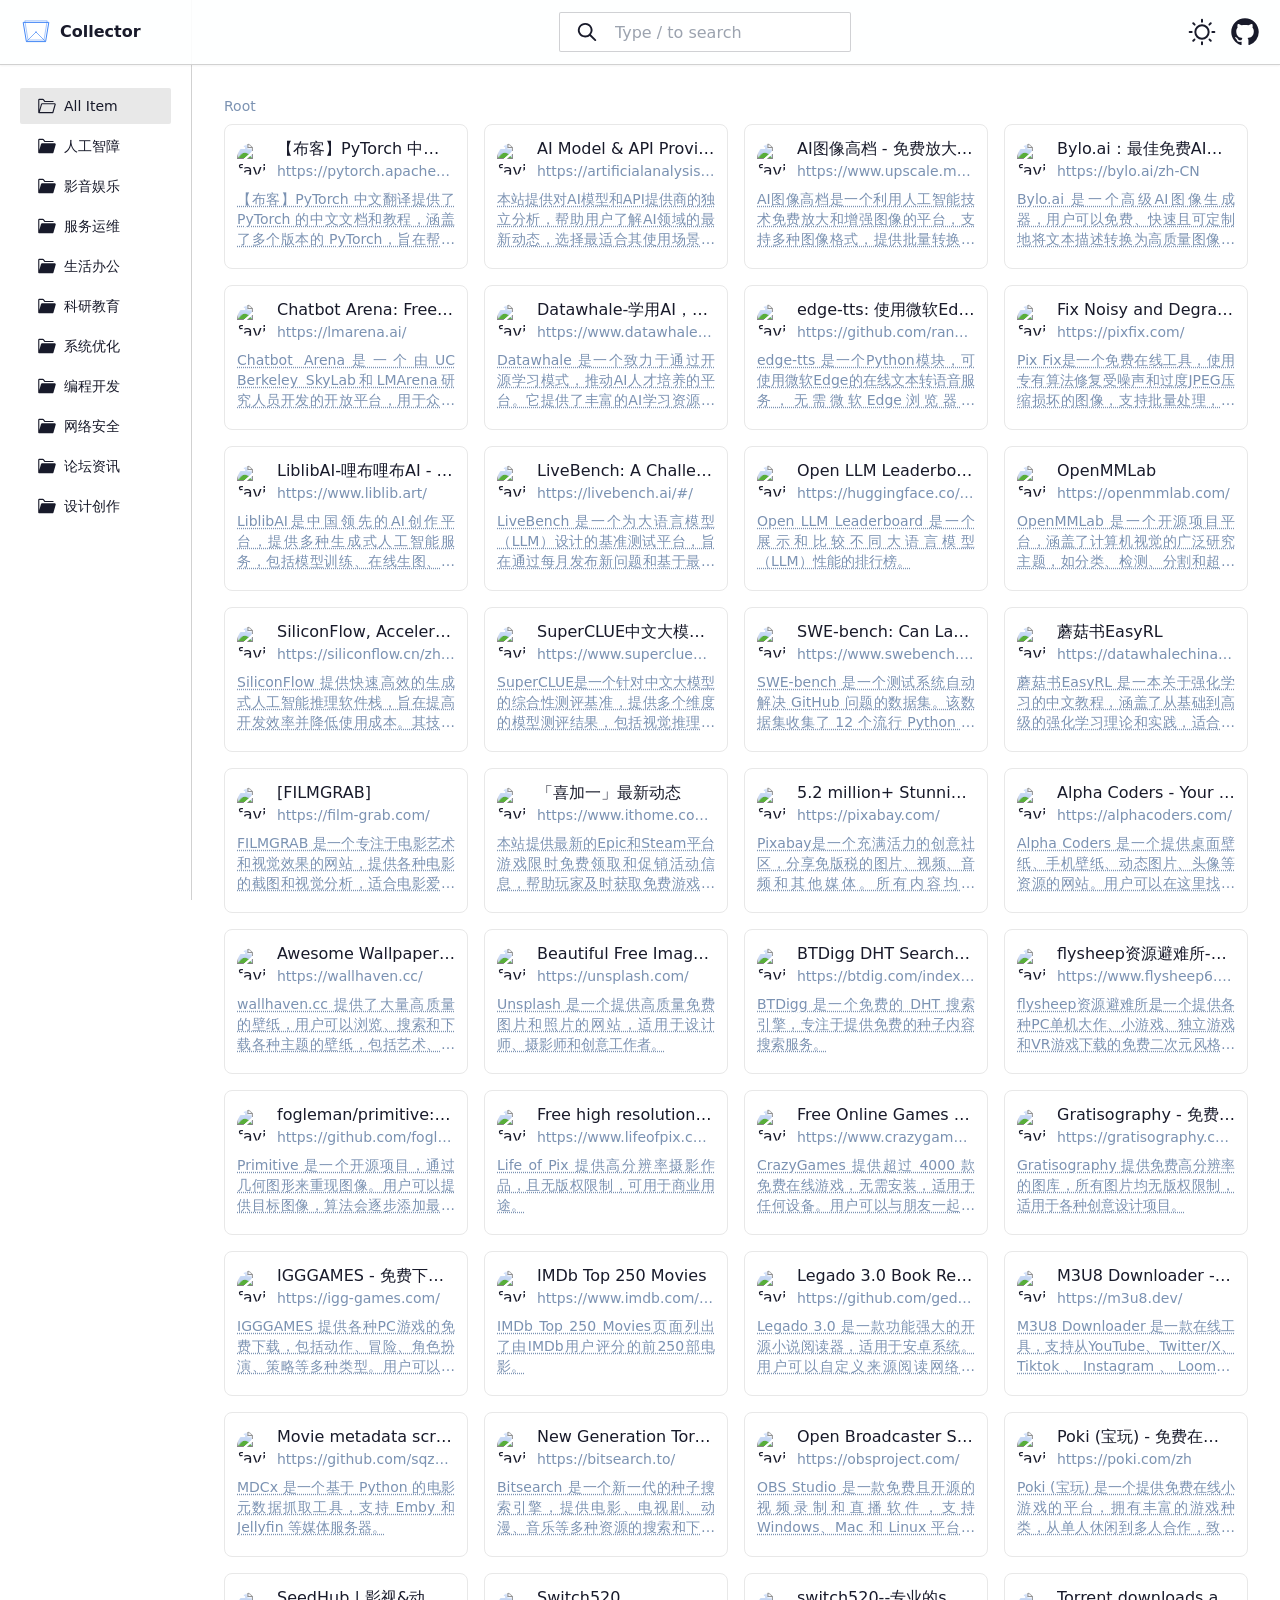
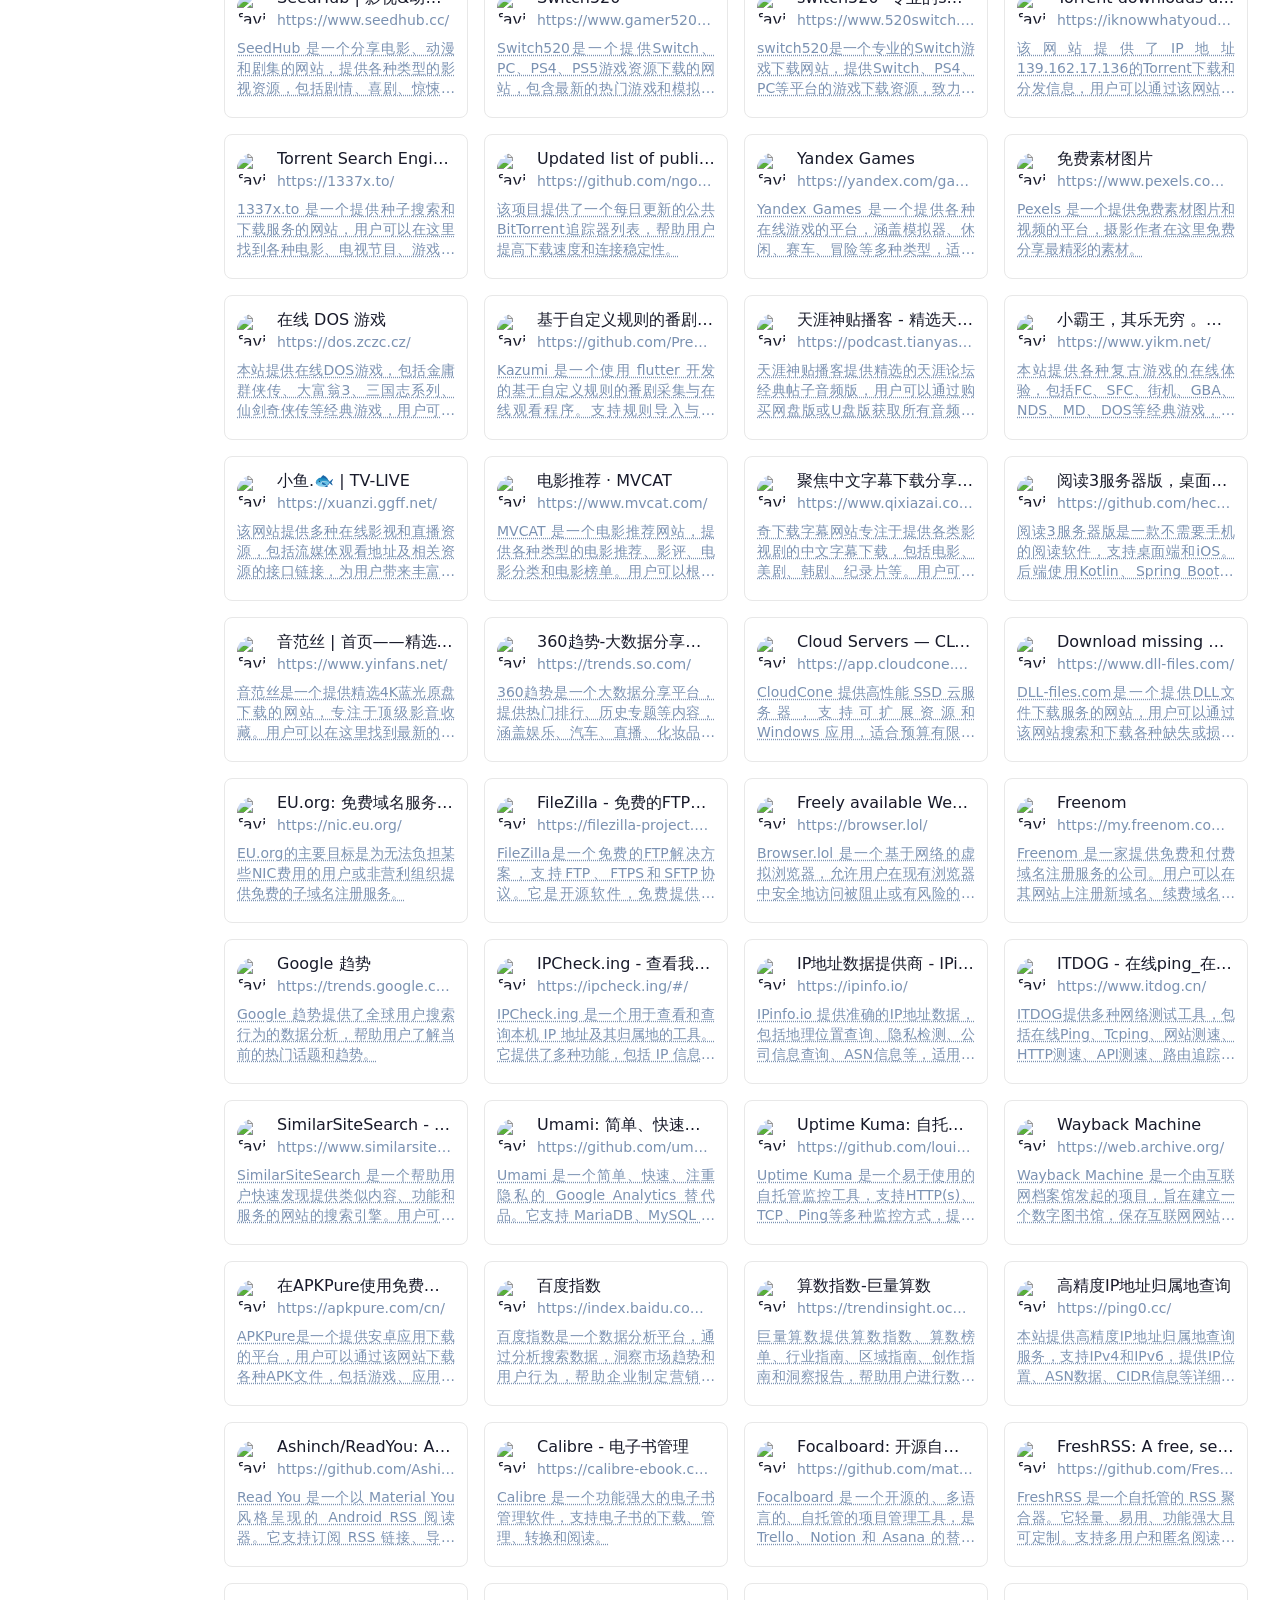
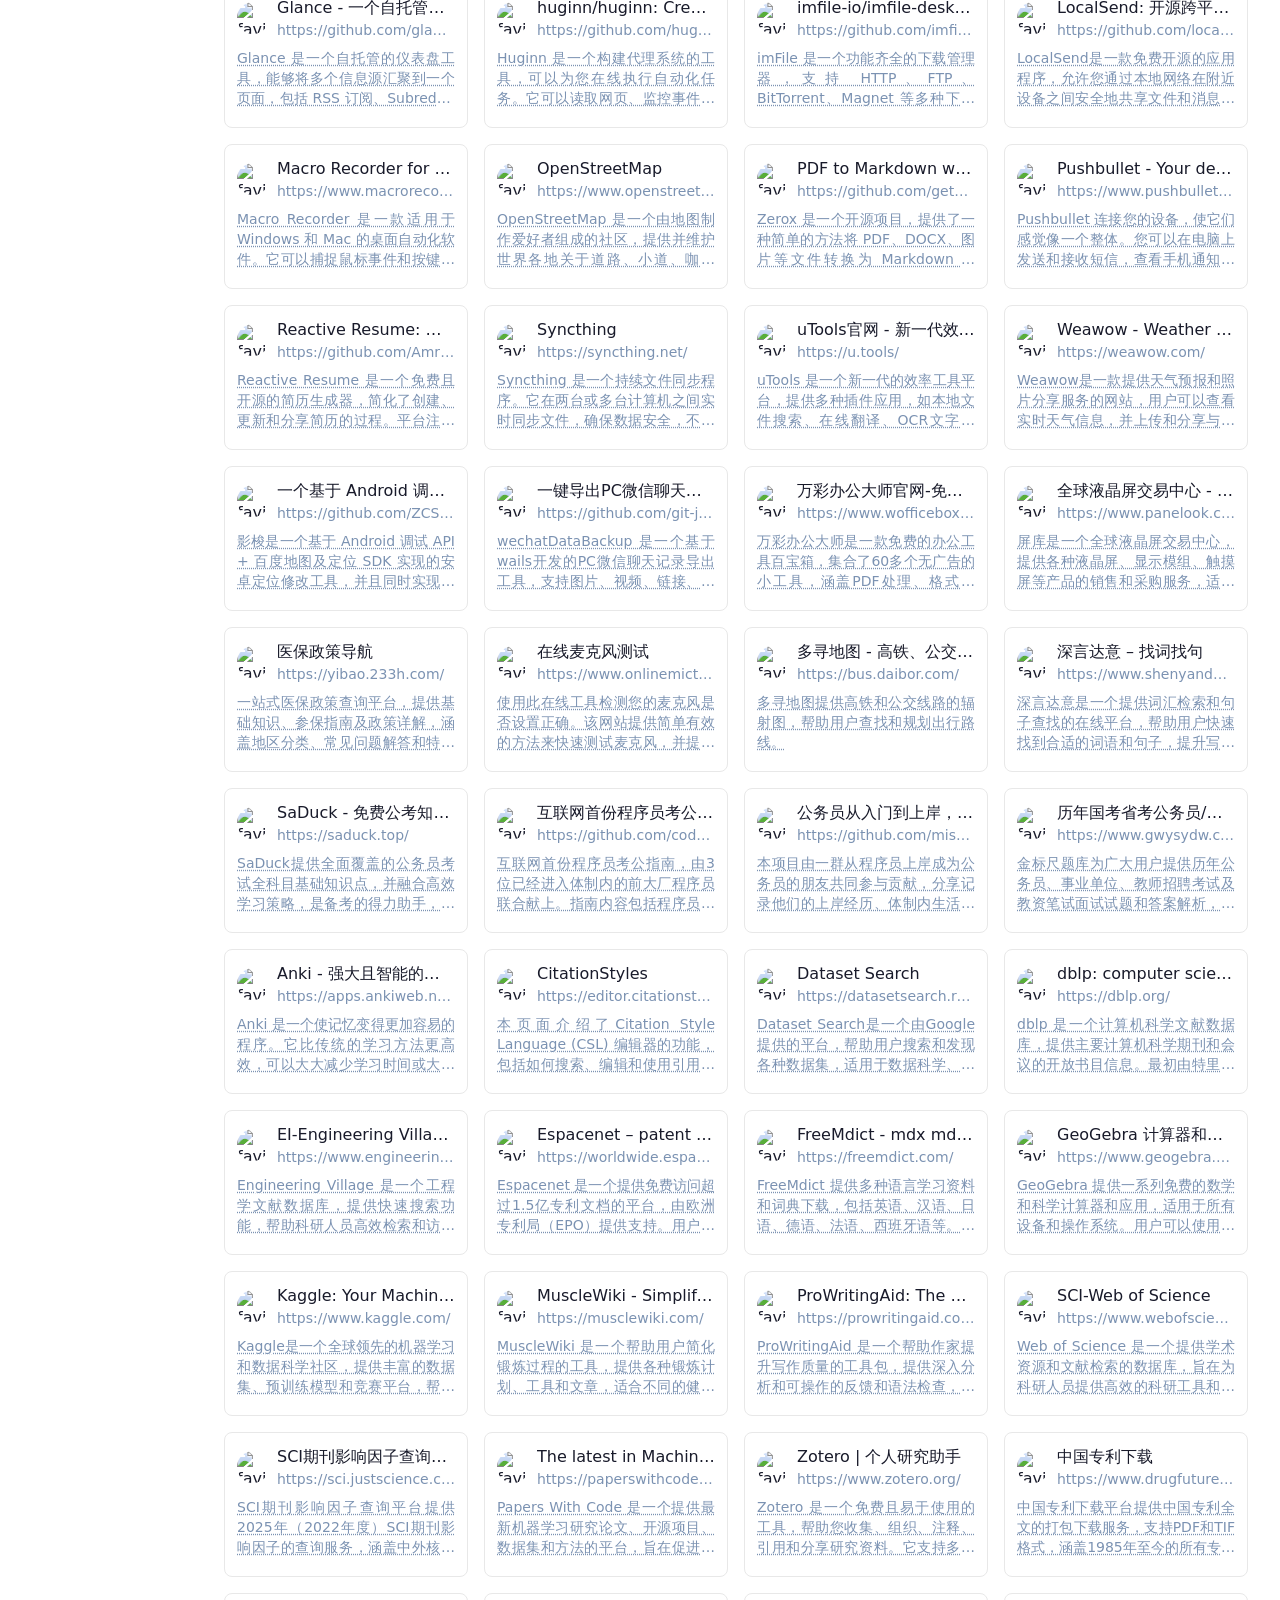
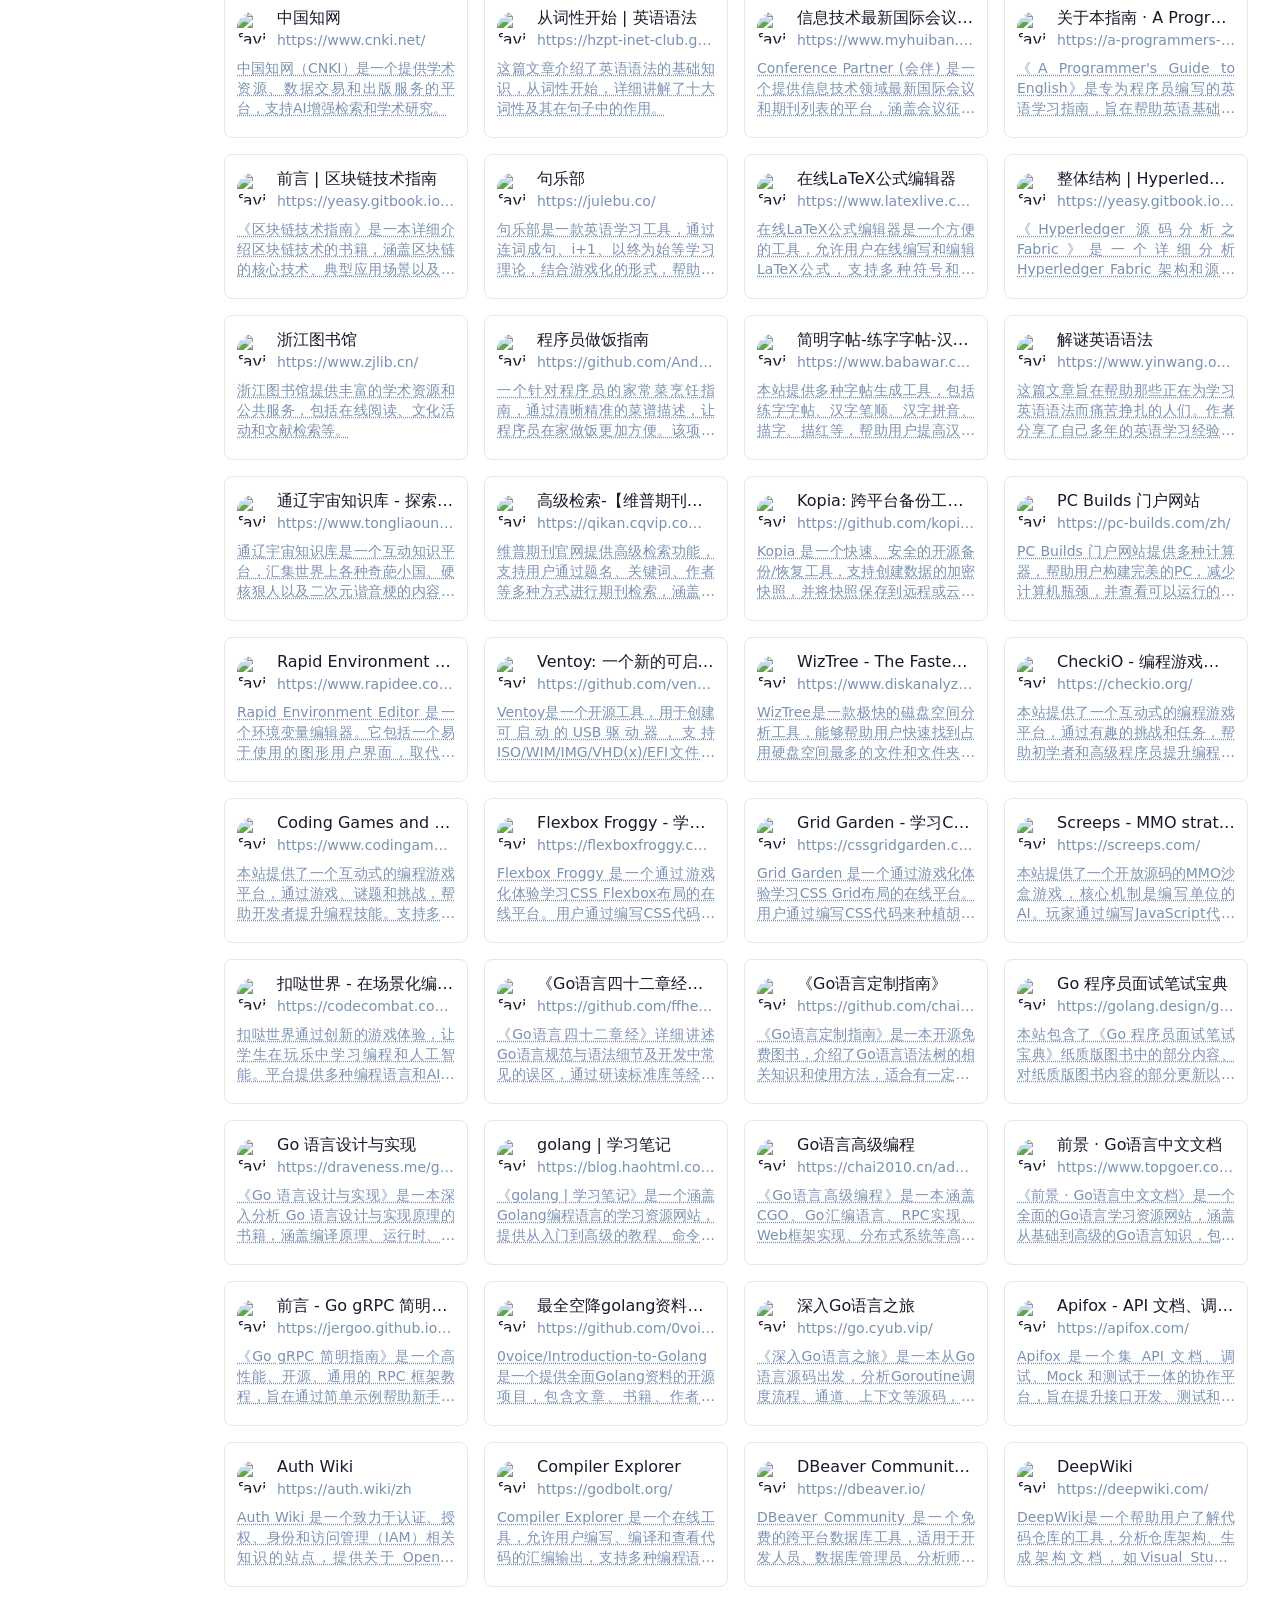
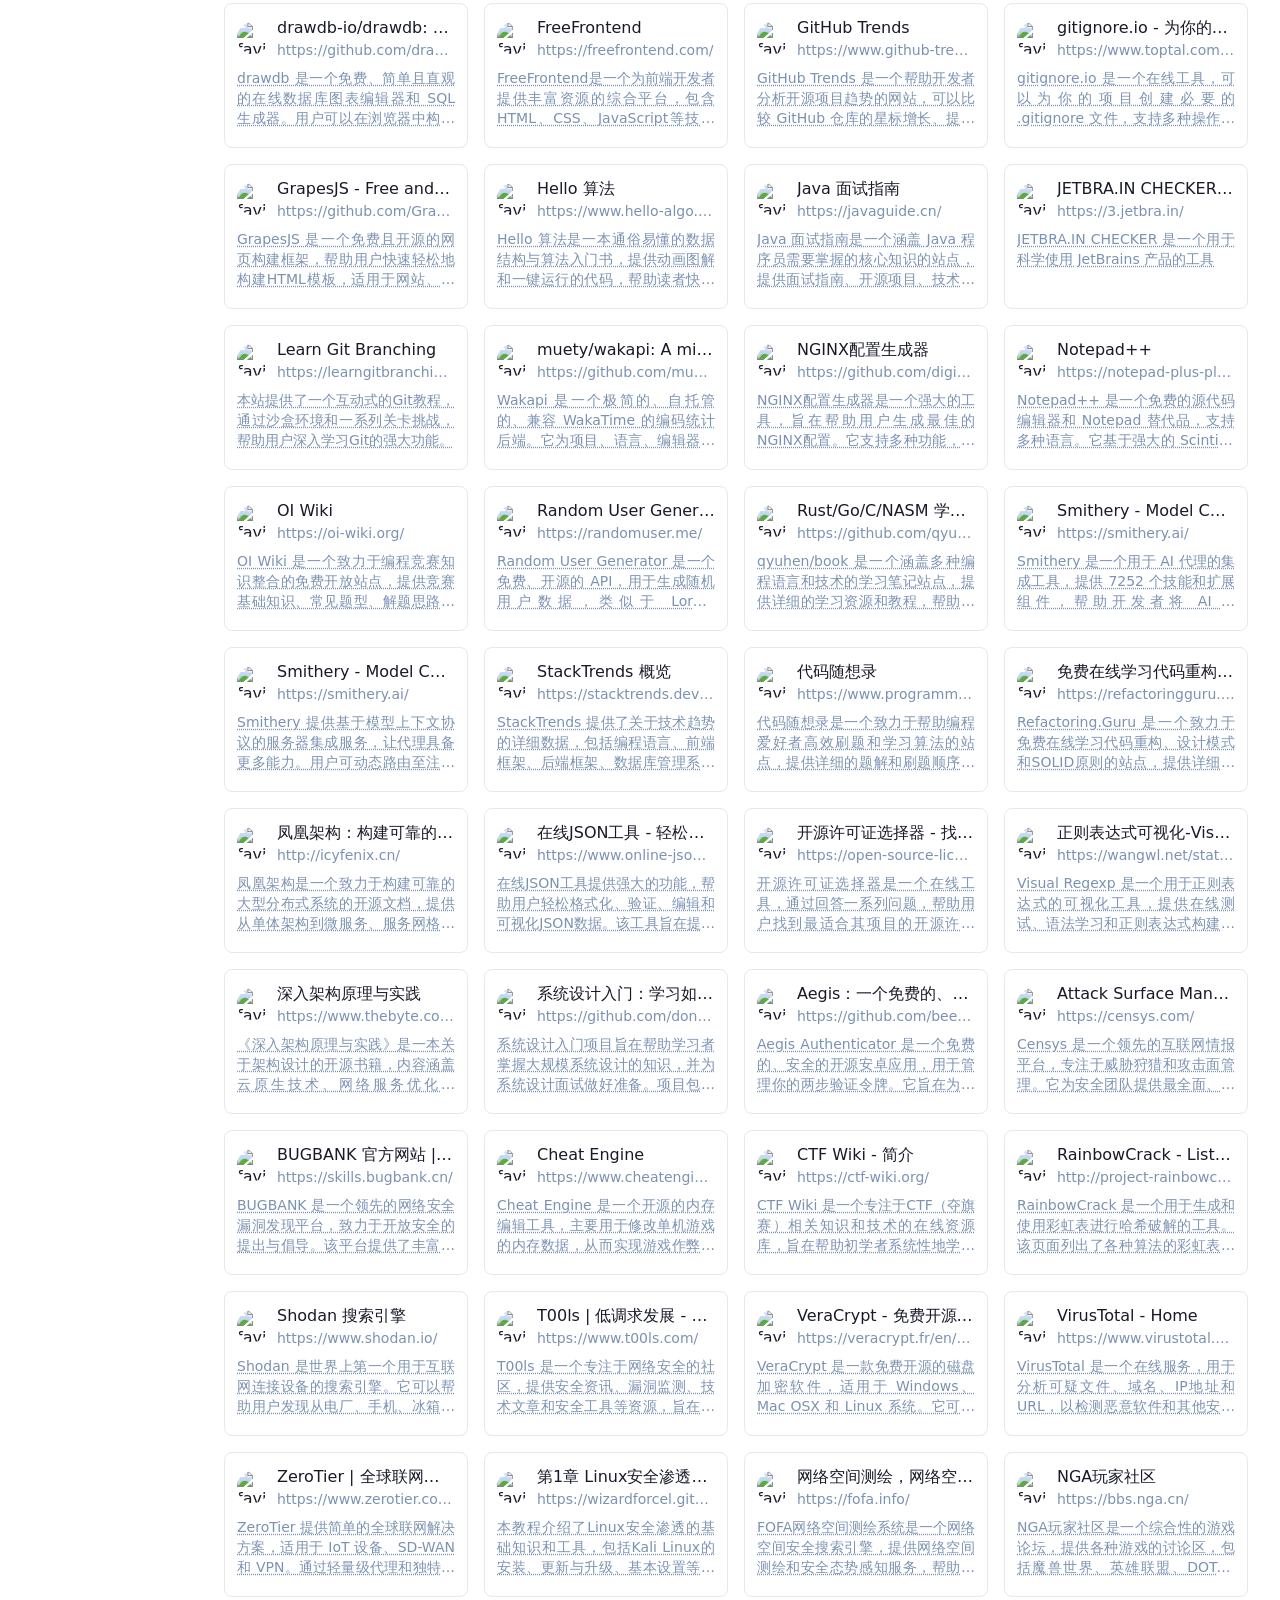
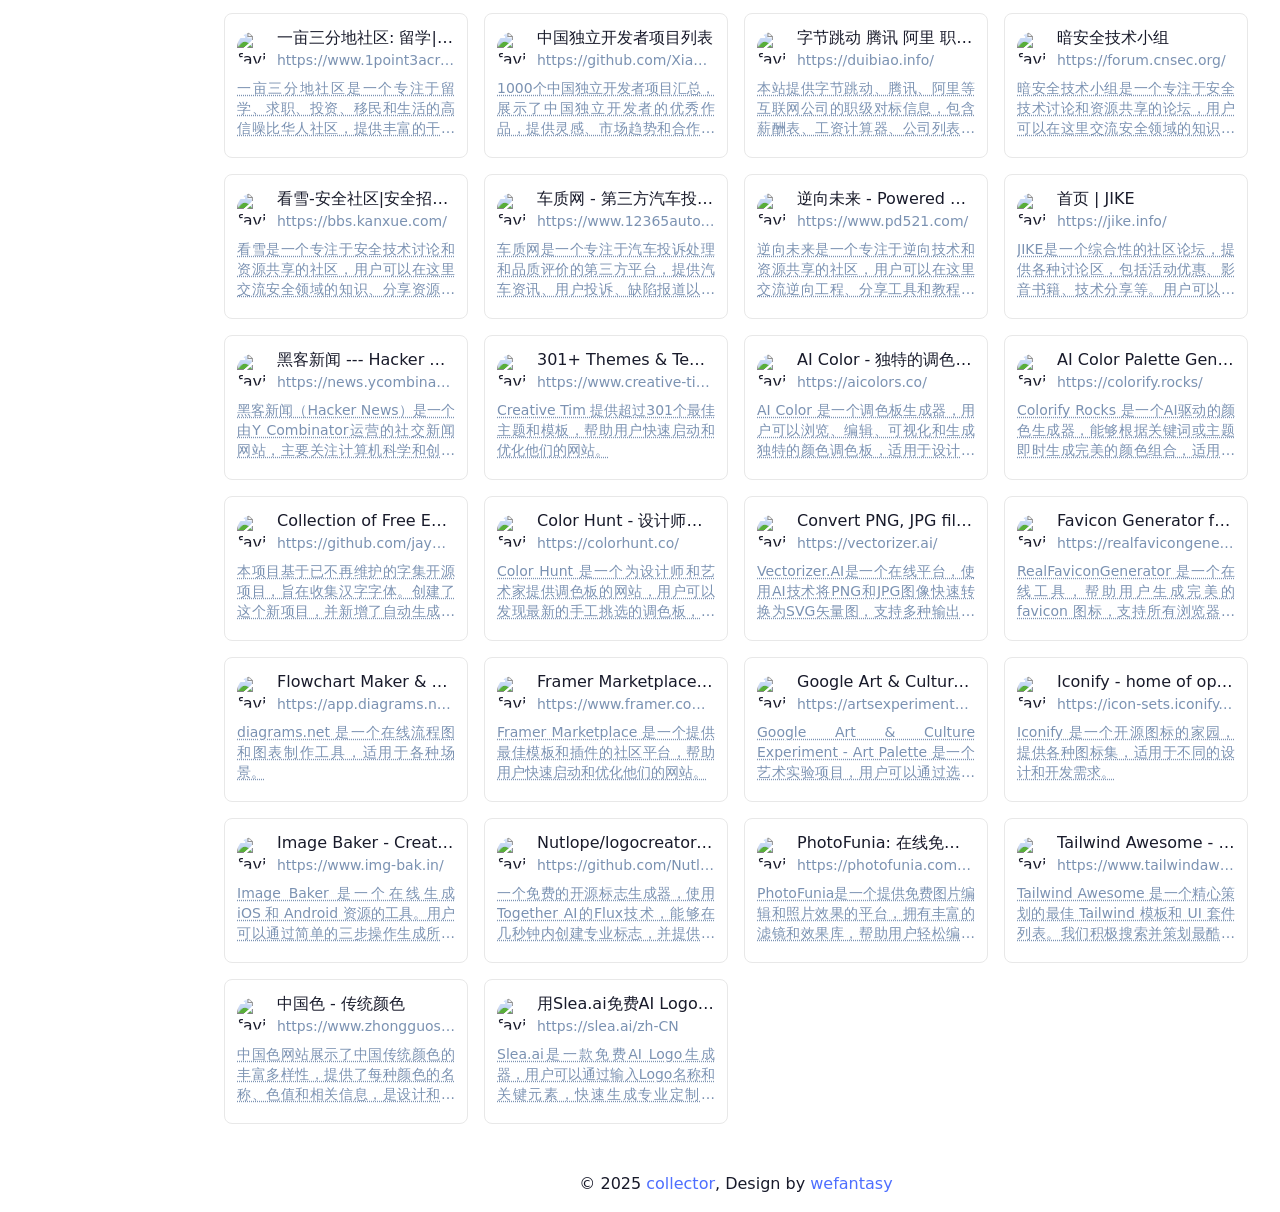
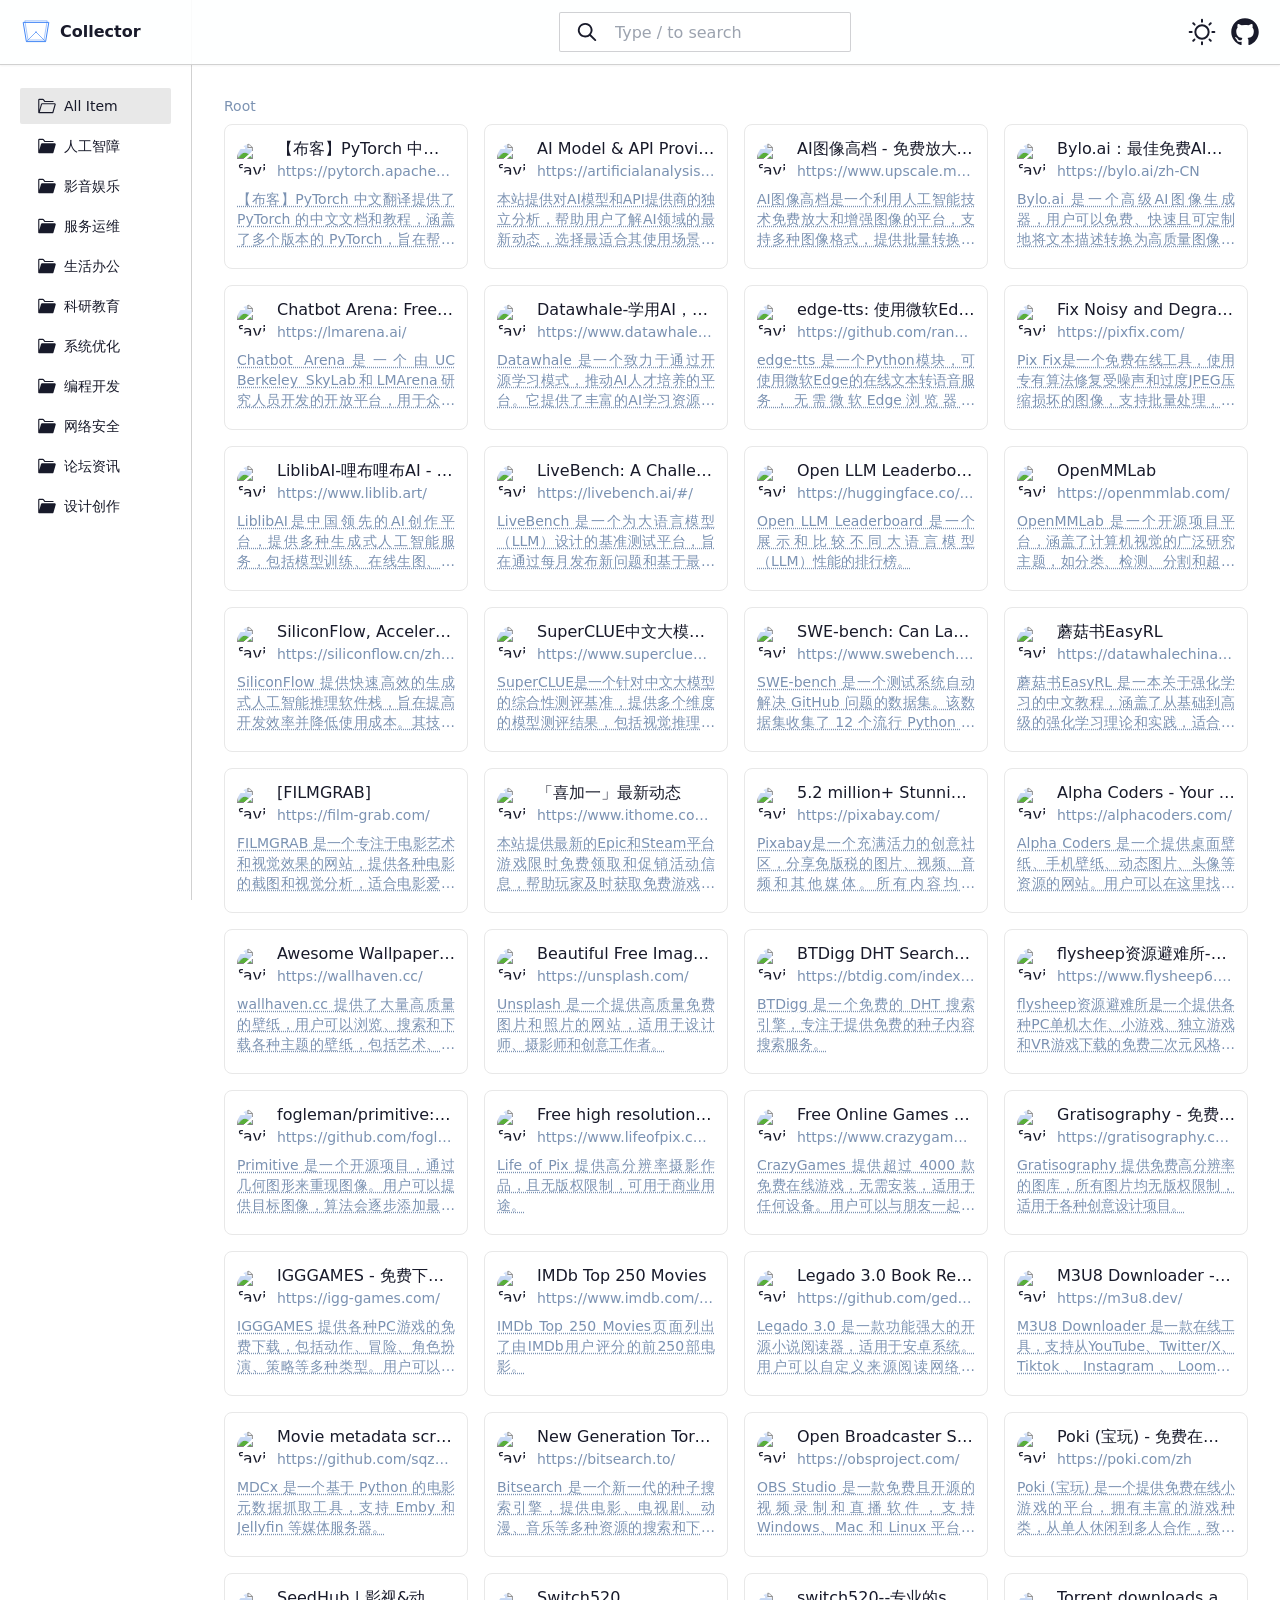
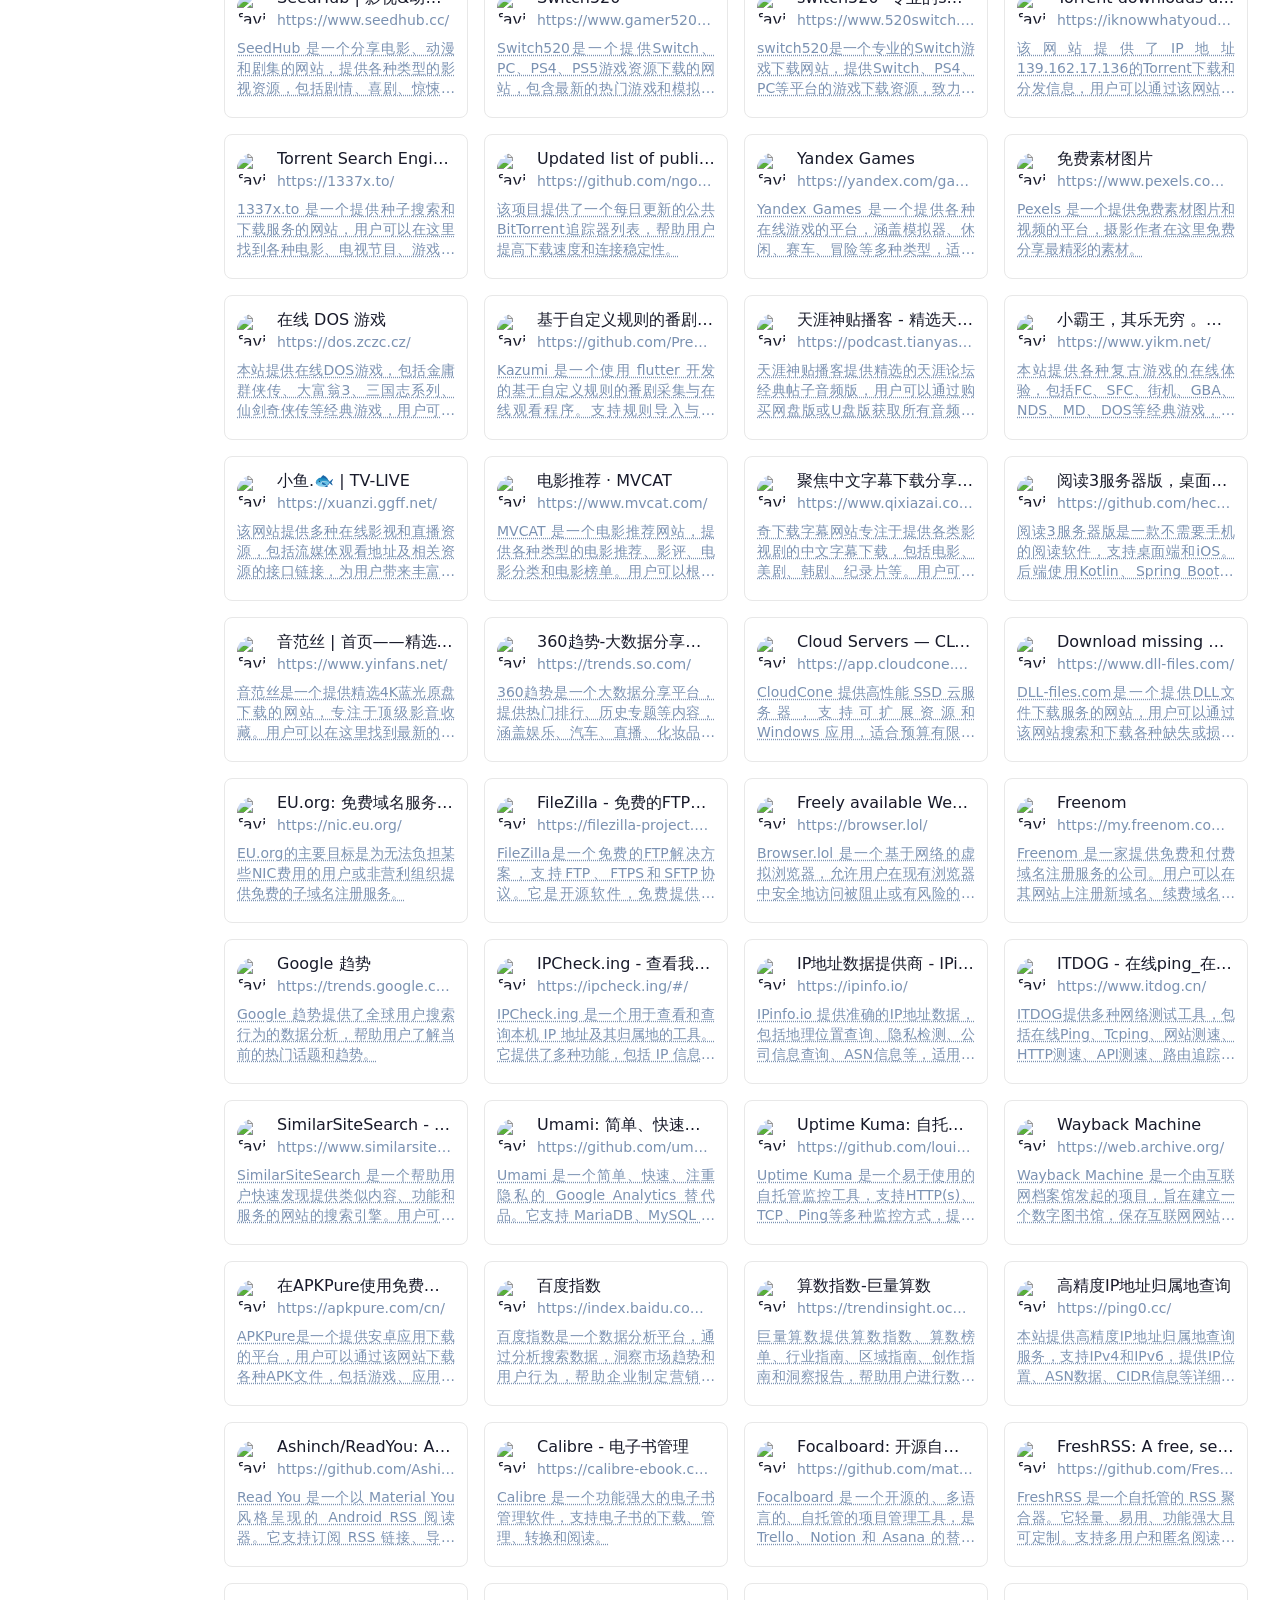
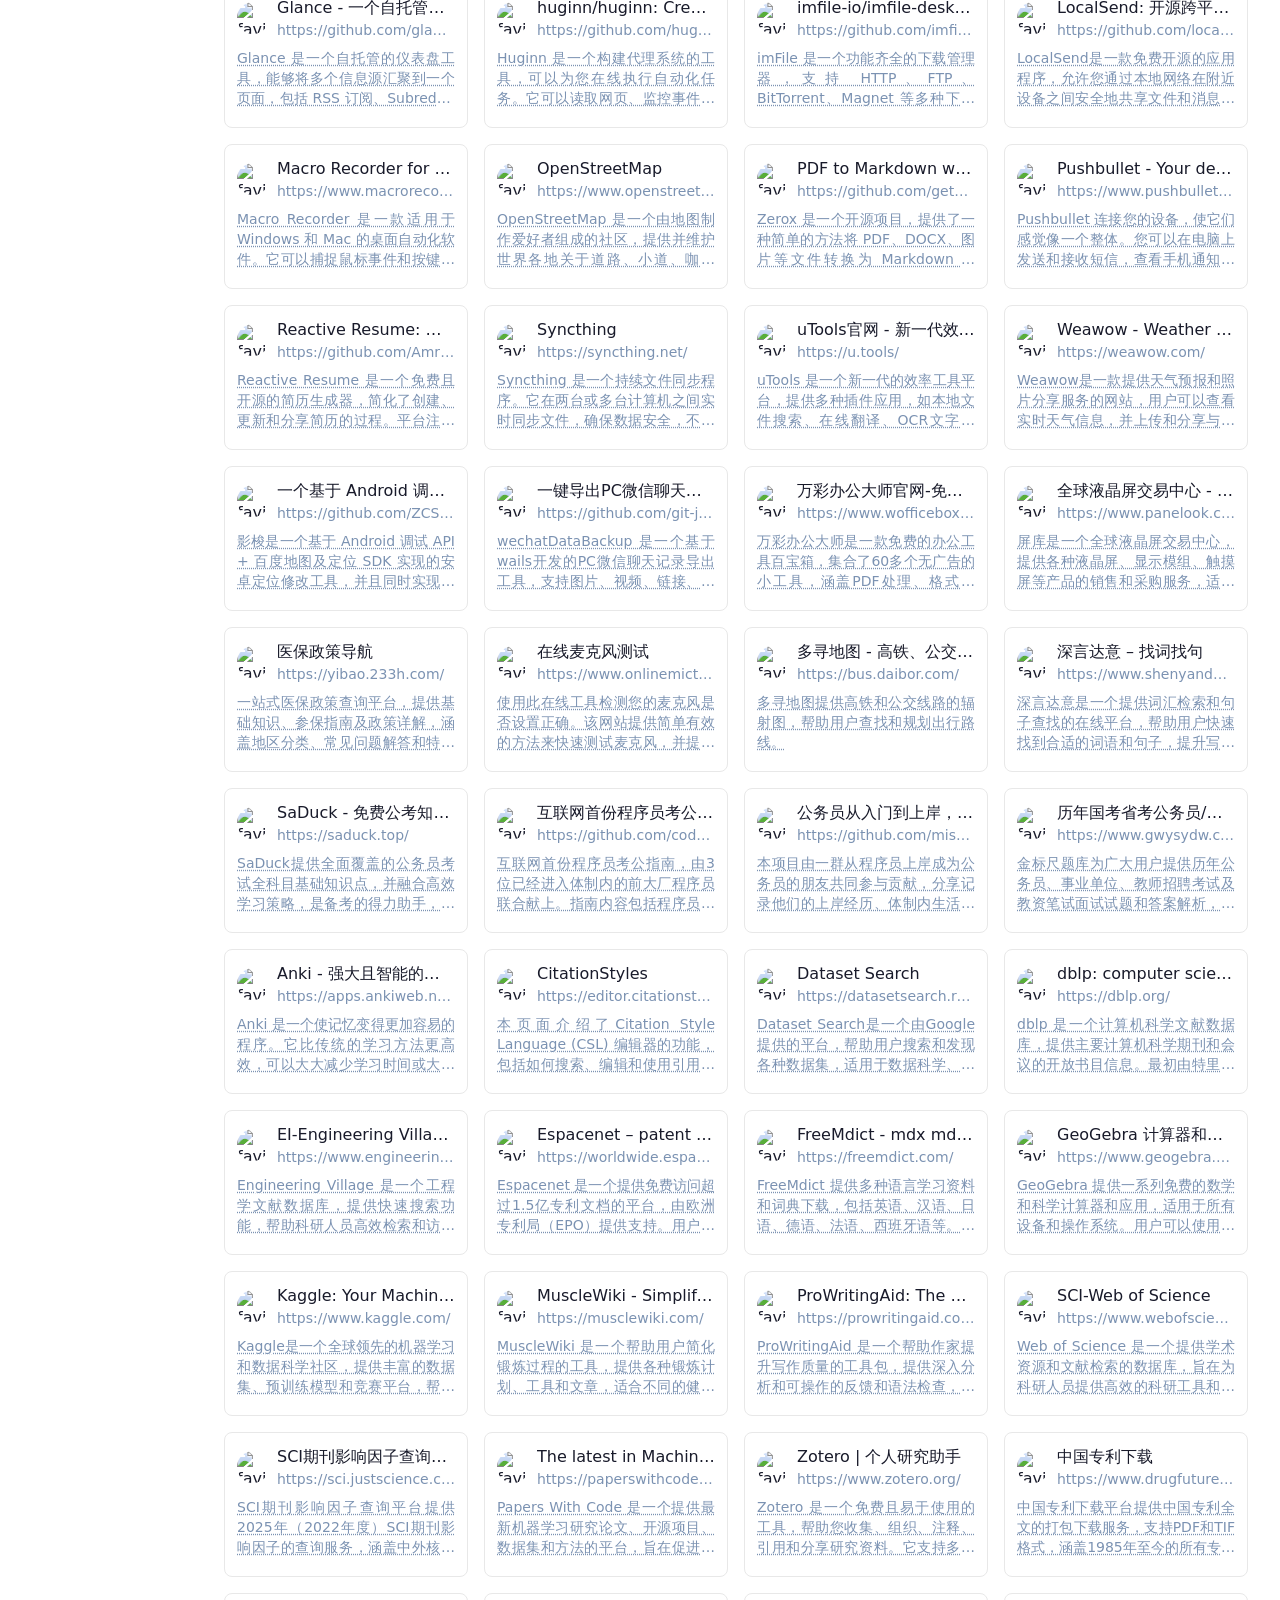
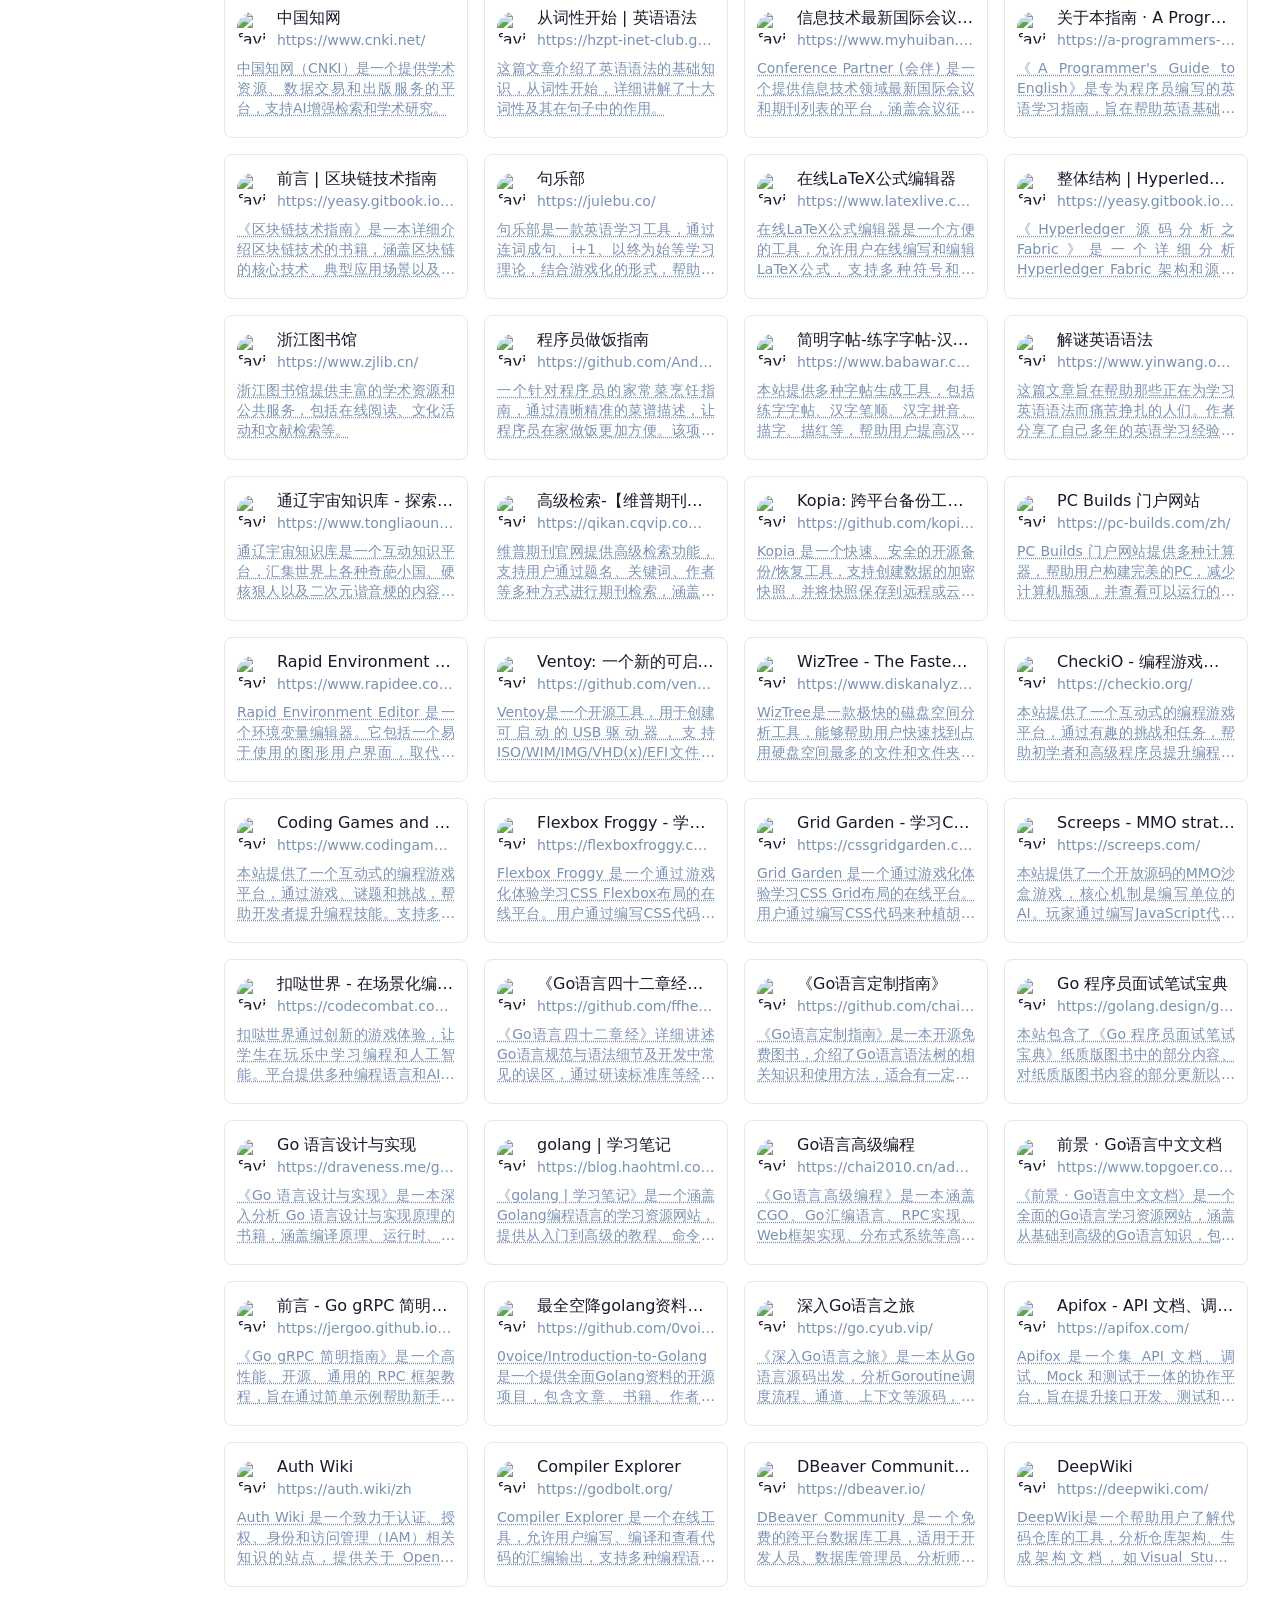
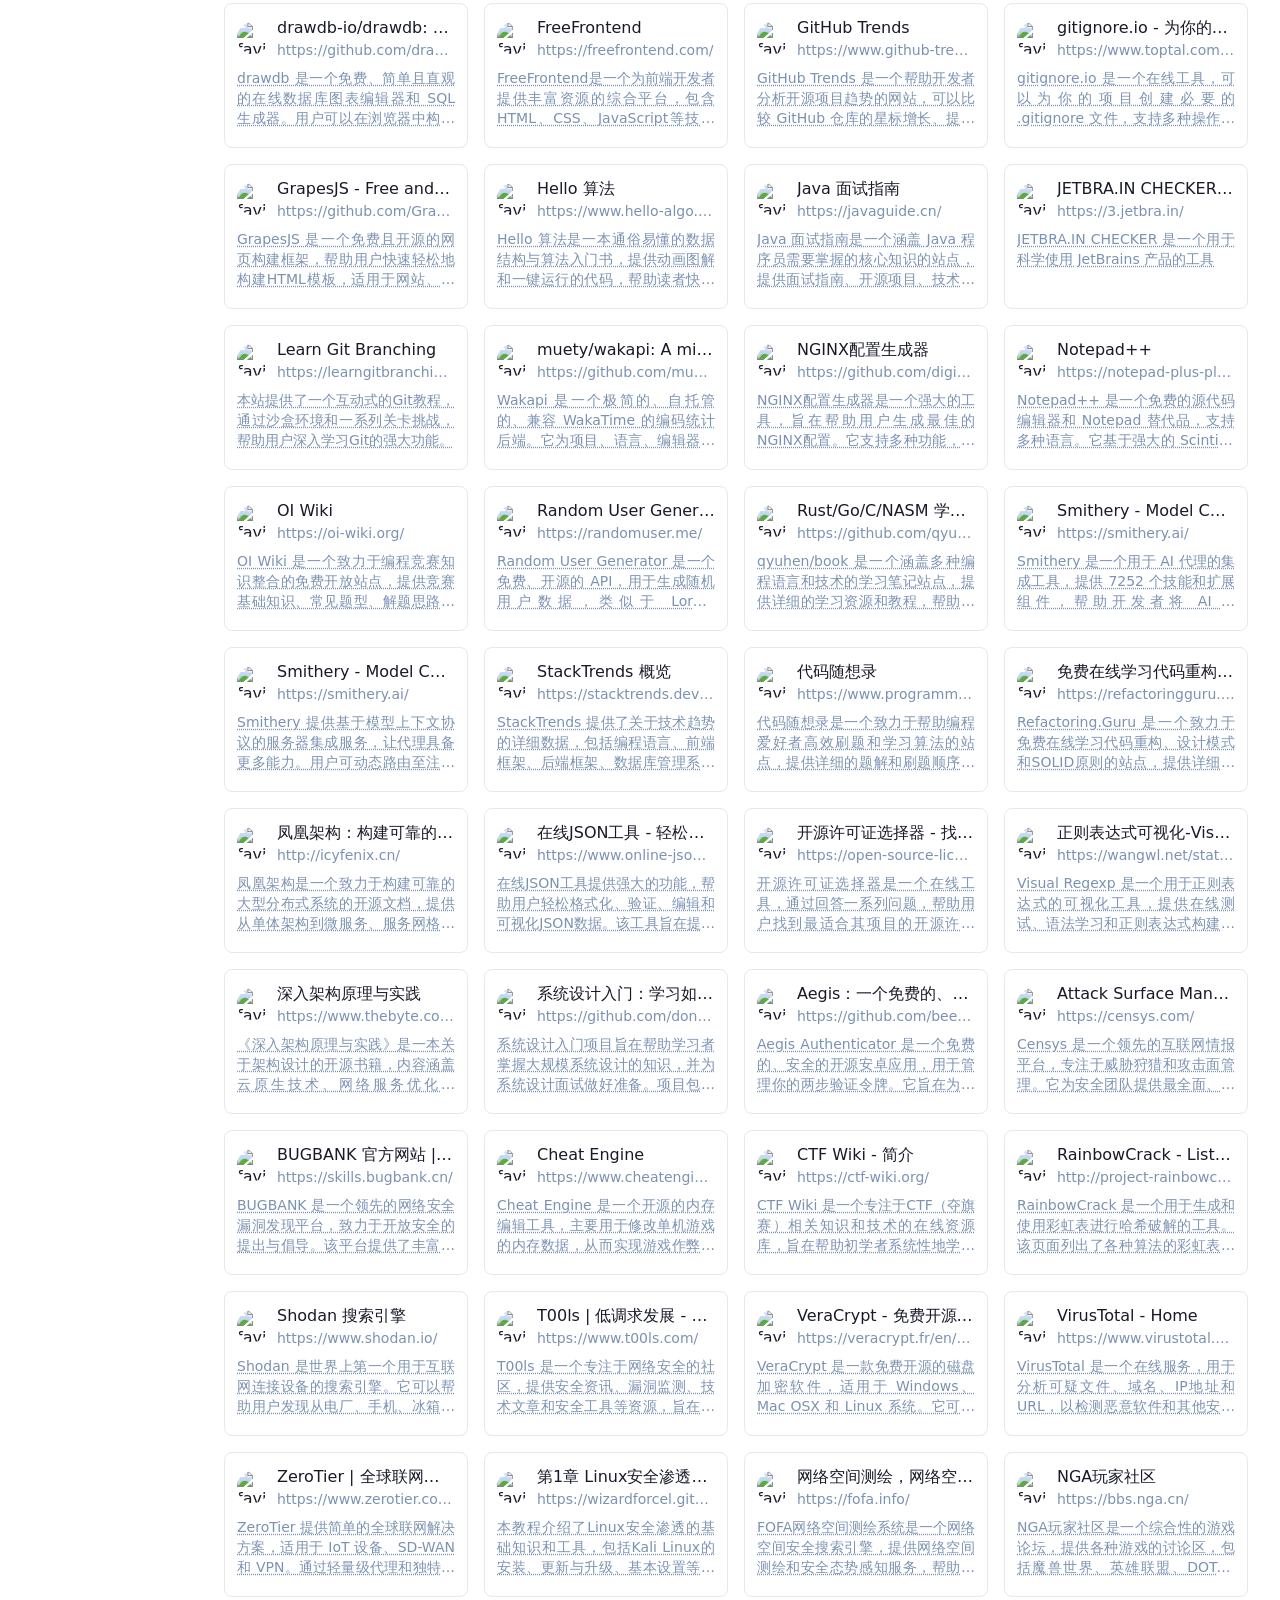
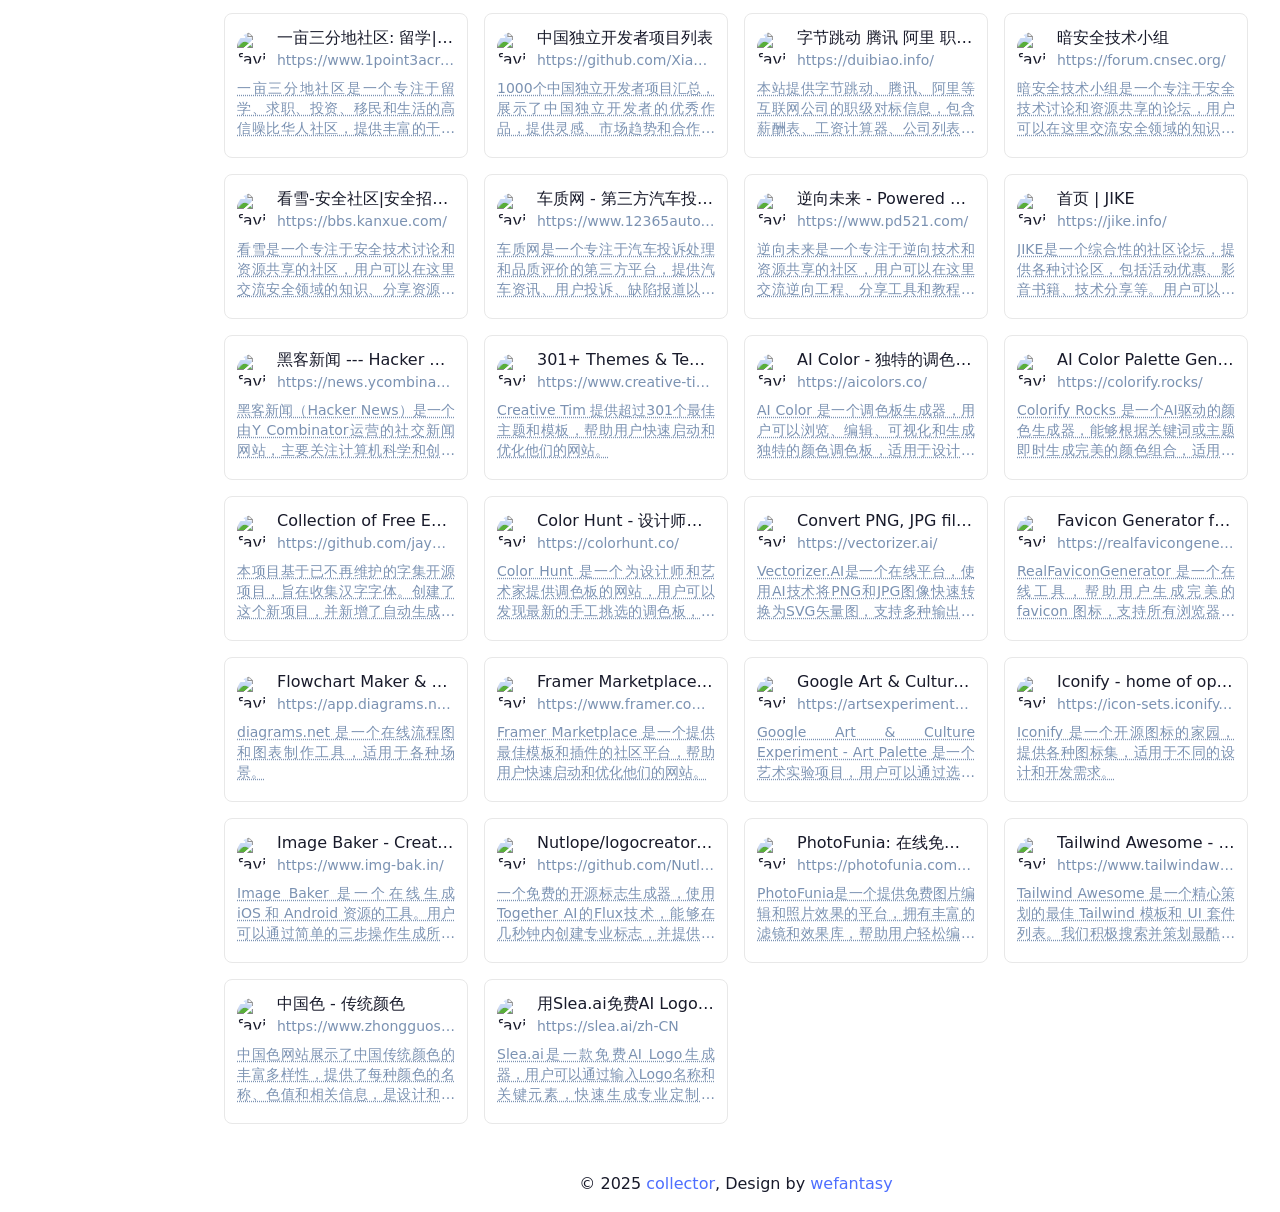
